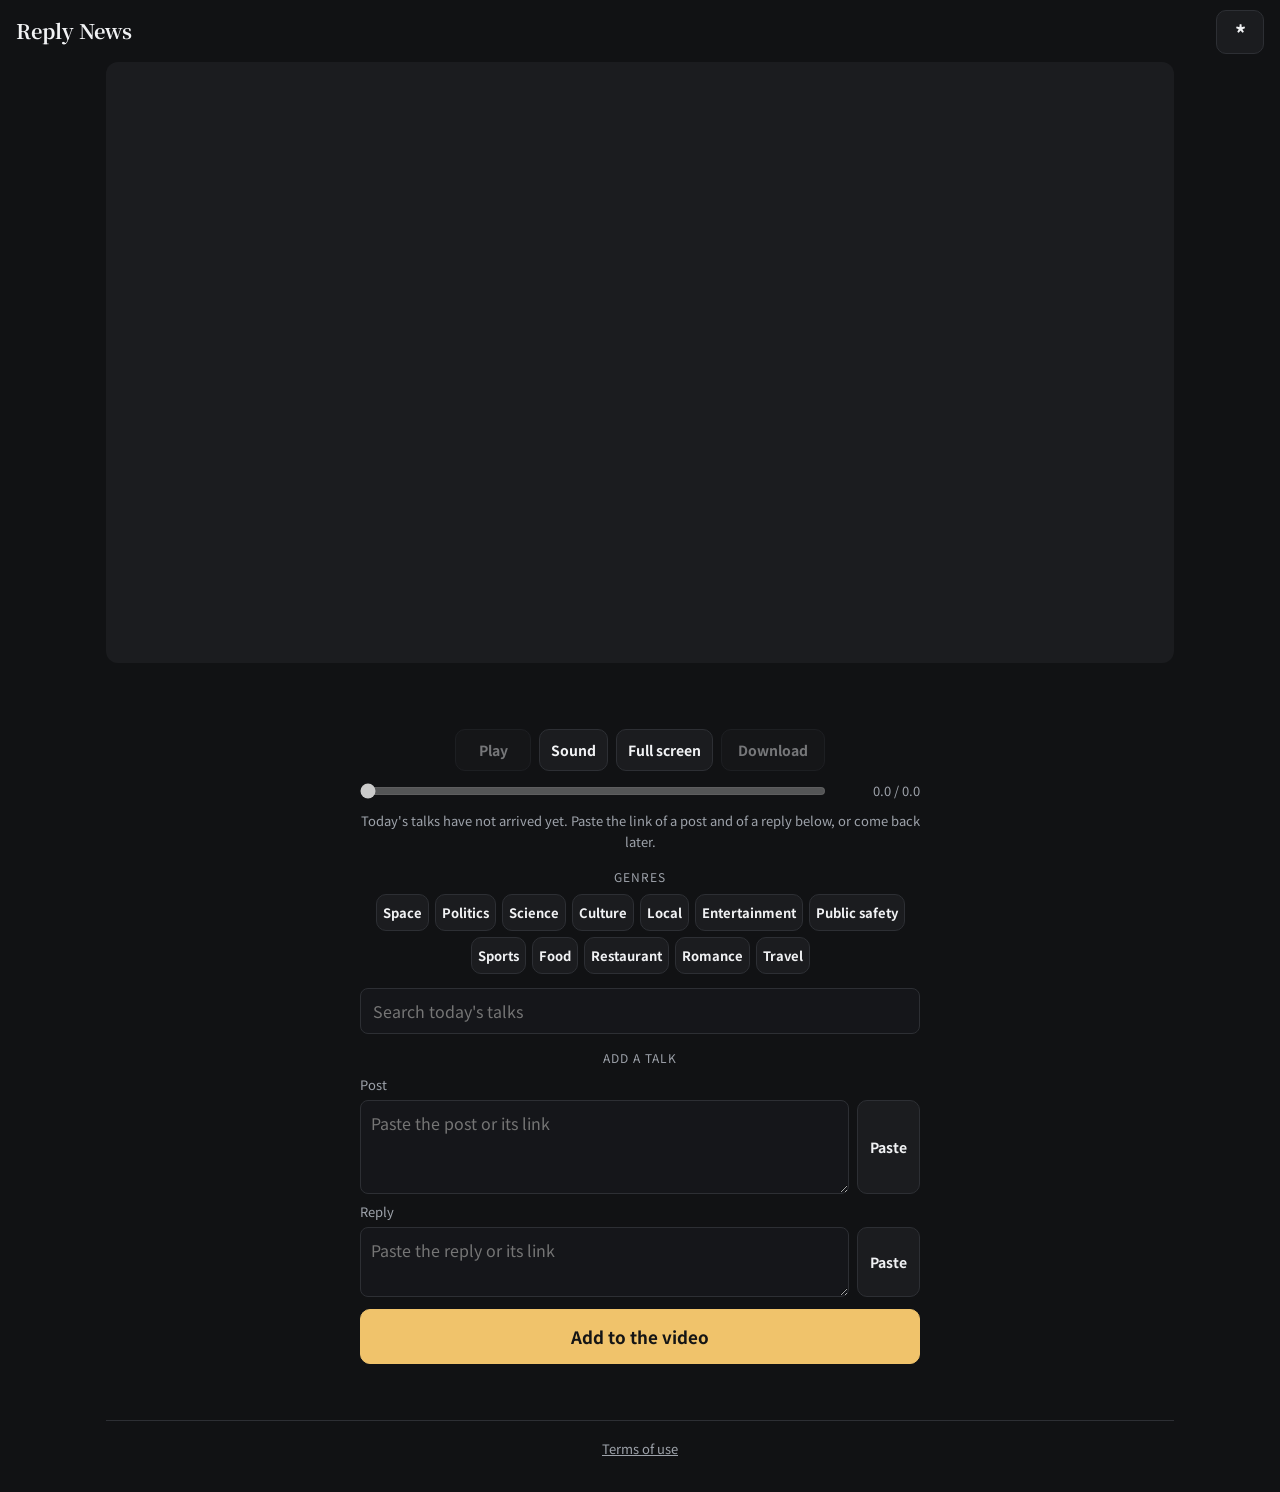
==== index.html @ 94b58c51 "Matching: two posts about love, one from each side, that go together The reaction lines read as a th" ====
<!DOCTYPE html>
<html lang="ja">
<head>
<meta charset="utf-8">
<meta name="viewport" content="width=device-width,initial-scale=1,viewport-fit=cover">
<meta name="theme-color" content="#111214">
<script>/* The chosen color, before the page draws, so it does not flash another color. */
document.documentElement.dataset.theme = 'dark';
try { document.documentElement.dataset.theme = localStorage.getItem('replyNews.theme') || 'dark'; } catch (e) {}</script>
<title>Reply News</title>
<link rel="icon" type="image/png" sizes="192x192" href="icon-192.png?v=2">
<link rel="apple-touch-icon" sizes="180x180" href="apple-touch-icon.png?v=2">
<link id="gf" href="assets/fonts/fonts.css" rel="stylesheet">
<style>
/* White: the page is white and the buttons, links and lit buttons are gray. */
:root { --bg:#ffffff; --card:#f1f2f4; --line:#d9dbe0; --ink:#16181c; --mute:#62666d; --acc:#6b7078; --field:#ffffff; --on:#ffffff; --frame:#f2f3f5; }
/* Colors, chosen in Settings. Dark is the default (set on the page before it draws). */
:root[data-theme="beige"] { --bg:#f7f1e6; --card:#fffaf2; --line:#e4d8c4; --ink:#1c140c; --mute:#6d6458; --acc:#9a5b12; --field:#ffffff; --on:#fffaf2; --frame:#f4efe4; }
:root[data-theme="pink"] { --bg:#fff6f9; --card:#ffffff; --line:#f2d4df; --ink:#2b1620; --mute:#7c5e6a; --acc:#d6457a; --field:#ffffff; --on:#ffffff; --frame:#fdeef3; }
:root[data-theme="sky"] { --bg:#f3f8fd; --card:#ffffff; --line:#d3e2f2; --ink:#10202f; --mute:#58697a; --acc:#2a7bc8; --field:#ffffff; --on:#ffffff; --frame:#eaf2fa; }
:root[data-theme="mint"] { --bg:#f2fbf7; --card:#ffffff; --line:#cfe9dd; --ink:#11231b; --mute:#56706a; --acc:#1f9a6a; --field:#ffffff; --on:#ffffff; --frame:#e6f5ee; }
:root[data-theme="dark"] { --bg:#111214; --card:#1b1c1f; --line:#2d2f34; --ink:#f1f2f4; --mute:#9ea3ab; --acc:#f0c36b; --field:#15161a; --on:#151515; --frame:#1b1c1f; }
* { box-sizing: border-box; }
html, body { margin: 0; background: var(--bg); color: var(--ink); font: 15px/1.6 "Noto Sans JP","Hiragino Sans",system-ui,sans-serif; overscroll-behavior-y: none; }
header { display: flex; align-items: center; justify-content: space-between; gap: 12px; padding: calc(10px + env(safe-area-inset-top)) 16px 8px; position: sticky; top: 0; z-index: 40; background: var(--bg); touch-action: none; }
button.title { background: none; border: 0; padding: 0; color: var(--ink); font: 700 20px/1.2 "Noto Serif JP",serif; cursor: pointer; }
header .pull { display: block; color: var(--mute); font-size: 12px; letter-spacing: .04em; }
a.jump { color: var(--acc); font: 700 14px/1 "Noto Sans JP",sans-serif; text-decoration: none; }
.hright { display: flex; align-items: center; gap: 12px; }
#gear { width: 48px; height: 44px; padding: 0; font-size: 22px; line-height: 1; touch-action: manipulation; }
#gear.on { background: var(--acc); border-color: var(--acc); color: var(--on); }
main { padding: 0 16px calc(24px + env(safe-area-inset-bottom)); max-width: 1100px; margin: 0 auto; }
/* The portrait video is as tall as the screen allows, leaving room for the title and the buttons. */
.frame { width: min(100%, max(280px, calc((100vh - 150px) * 9 / 16))); width: min(100%, max(280px, calc((100dvh - 150px) * 9 / 16))); }
.ctl, .seekrow, .caption, .music, .music-label, .ask { max-width: 560px; margin-left: auto; margin-right: auto; }
/* The box under the genres: what is typed is searched in the day's talks. */
.ask { display: flex; gap: 8px; align-items: center; margin-top: 14px; }
.ask input[type=text] { flex: 1 1 auto; width: auto; min-width: 0; font-size: 16px; padding: 10px 12px; }
.ask button { flex: none; padding: 10px 12px; font-size: 14px; white-space: nowrap; }
.ask #askGo { background: var(--acc); border-color: var(--acc); color: var(--on); }
/* Genres on the main screen: a press chooses the genre (lit); the words typed in the box follow as a lit button. */
#genreChips { justify-content: center; margin-top: 8px; }
/* The post and the reply are pasted here; the talks in the video follow as buttons (a press removes one). */
.compose, #talkList { max-width: 560px; margin-left: auto; margin-right: auto; }
.paste-row { display: flex; gap: 8px; align-items: stretch; }
.paste-row textarea { flex: 1 1 auto; min-width: 0; min-height: 0; font: 16px/1.5 "Noto Sans JP",sans-serif; resize: vertical; }
.paste-row button { flex: none; padding: 10px 12px; font-size: 14px; white-space: nowrap; }
#addTalk { margin-top: 12px; }
#sendApi { width: 100%; margin-top: 8px; }
#talkList { justify-content: center; }
#genreChips button.mine { max-width: 100%; overflow: hidden; text-overflow: ellipsis; }
#talkList button { flex: 0 1 auto; max-width: 100%; overflow: hidden; text-overflow: ellipsis; white-space: nowrap; }
/* Settings: the rows of buttons that were under the video. */
.studio .music { margin-top: 2px; }
.terms-foot { text-align: center; font-size: 13px; margin: 56px 0 0; padding: 18px 0 8px; border-top: 1px solid var(--line); }
.terms-foot a, a.terms { color: var(--mute); }
.frame { position: relative; max-width: 100%; margin: 0 auto; transition: transform .18s ease; }
.frame.pulling { transition: none; }
/* PC layout: landscape, as wide as the page and the screen height allow. */
.land .frame { width: min(100%, max(320px, calc((100vh - 150px) * 16 / 9))); width: min(100%, max(320px, calc((100dvh - 150px) * 16 / 9))); }
.land canvas#cv { aspect-ratio: 16 / 9; }
canvas#cv { position: relative; z-index: 1; display: block; width: 100%; aspect-ratio: 9 / 16; height: auto; background: var(--frame); border-radius: 12px; }
/* iPhone: a copy of the picture as a video, behind the canvas, for the system full-screen player. */
/* A tap or click on the picture pauses and plays. */
canvas#cv { cursor: pointer; touch-action: manipulation; -webkit-tap-highlight-color: transparent; }
video#fsv { position: absolute; inset: 0; z-index: 0; width: 100%; height: 100%; object-fit: contain; pointer-events: none; border-radius: 12px; background: var(--frame); }
/* Full screen: the class is set for the browser's full screen and for the page's own full screen. */
.watch.is-full { background: var(--bg); width: 100%; height: 100%; display: flex; flex-direction: column; justify-content: center; padding: 8px 12px calc(8px + env(safe-area-inset-bottom)); box-sizing: border-box; }
.watch.is-full .frame { flex: 1 1 auto; display: flex; align-items: center; justify-content: center; min-height: 0; width: 100%; }
.watch.is-full canvas#cv { width: 100%; height: 100%; object-fit: contain; aspect-ratio: auto; border-radius: 0; }
.watch.is-full .ctl { flex: none; width: 100%; max-width: 640px; }
.watch.is-full .seekrow { flex: none; width: 100%; max-width: 640px; }
.watch.is-full .linkbox { flex: none; }
.watch.is-full .source-url { flex: none; }
.watch.pseudo { position: fixed; top: 0; left: 0; z-index: 100; width: 100vw; height: 100vh; width: 100dvw; height: 100dvh; }
body.lock { overflow: hidden; }
/* The post's link: always shown, large and easy to tap. */
.source-url { display: block; width: fit-content; max-width: 100%; margin: 6px auto 0; padding: 8px 10px; color: var(--acc); font-size: 26px; line-height: 1.3; text-align: center; word-break: break-all; text-decoration: underline; text-underline-offset: 4px; border-radius: 8px; touch-action: manipulation; }
.source-url:active { background: var(--card); }
.ctl { display: flex; flex-wrap: wrap; align-items: center; justify-content: center; gap: 8px; margin-top: 10px; }
.ctl button { white-space: nowrap; padding: 10px 11px; font-size: 14px; }
/* Sound: lit while the music plays, outlined while the video plays without it. */
button#sound.ask { border-color: var(--acc); color: var(--acc); }
button#sound.on { background: var(--acc); border-color: var(--acc); color: var(--on); }
/* On a narrow phone the seek bar and time move to a second row instead of running off the screen. */
.ctl input[type=range] { flex: 1 1 200px; min-width: 0; accent-color: var(--acc); }
/* The seek bar has its own row, so buttons whose words change (Play / Pause) never move it. */
.seekrow { display: flex; align-items: center; gap: 10px; margin-top: 10px; }
.seekrow input[type=range] { flex: 1 1 auto; min-width: 0; margin: 0; accent-color: var(--acc); }
.seekrow span { flex: none; color: var(--mute); font-variant-numeric: tabular-nums; min-width: 84px; text-align: right; font-size: 13px; }
/* Play/Pause and Update/Creating keep one width, so the buttons stay on one row and in place. */
#play, #update { min-width: 5.4em; }
#dl { width: 7.4em; overflow: hidden; text-overflow: ellipsis; }
@media (max-width: 480px) { .ctl { gap: 6px; } .ctl button { padding: 9px 8px; font-size: 13px; } }
/* The link keeps the same height for every story, so nothing below it moves. */
.linkbox { height: calc(2 * 1.3 * 26px + 22px); display: flex; align-items: center; justify-content: center; overflow: hidden; }
.linkbox .source-url { margin: 0 auto; display: -webkit-box; -webkit-box-orient: vertical; -webkit-line-clamp: 2; overflow: hidden; }
@media (min-width: 820px) { .linkbox { height: calc(1.3 * 26px + 22px); } .linkbox .source-url { -webkit-line-clamp: 1; } }
/* Matching News: two links, one for each person, one line each. */
.linkbox.two { flex-direction: column; height: calc(2 * 1.3 * 26px + 22px); }
.linkbox.two .source-url { -webkit-line-clamp: 1; padding: 4px 10px; flex: none; }
.match-note { text-align: center; margin: 0 0 10px; }
/* Matching News: the match on screen, sent to its two people by the viewer. */
.sendrow { margin-top: 8px; text-align: center; }
.sendrow button { min-width: 60%; }
.sendrow button[data-ready] { background: var(--acc); color: var(--bg); border-color: var(--acc); }
.sendrow .note { text-align: center; margin: 4px 0 0; }
.mode { justify-content: center; margin-bottom: 4px; }
button, .btn { appearance: none; border: 1px solid var(--line); background: var(--card); color: var(--ink); font: 700 15px "Noto Sans JP",sans-serif; padding: 11px 14px; border-radius: 10px; cursor: pointer; text-decoration: none; display: inline-block; text-align: center; }
button:disabled { opacity: .45; cursor: default; }
.music button.on, .row button.on { background: var(--acc); border-color: var(--acc); color: var(--on); }
.caption { text-align: center; color: var(--mute); font-size: 13px; margin-top: 10px; margin-bottom: 0; }
.caption.err { color: #9a3b28; }
#sprog i { display: block; height: 100%; width: 0; background: var(--acc); }
.music-label { text-align: center; color: var(--mute); font-size: 12px; letter-spacing: .08em; text-transform: uppercase; margin-top: 14px; margin-bottom: 4px; }
.music { display: flex; flex-wrap: wrap; gap: 6px; }
.music button { flex: 1 1 28%; padding: 8px 6px; font-size: 13px; }
/* Settings: the same panel as the News page. */
.studio { display: grid; gap: 12px; margin-top: 16px; }
.studio:not([hidden]) { position: fixed; z-index: 35; left: 0; right: 0; bottom: 0; top: var(--header-h, 64px); margin: 0; padding: 8px 16px calc(92px + env(safe-area-inset-bottom)); overflow: auto; background: var(--bg); }
.studio > * { width: 100%; max-width: 640px; margin-left: auto; margin-right: auto; }
.studio-bar { position: sticky; top: -8px; z-index: 2; padding: 12px 0 8px; margin-top: -8px; background: var(--bg); }
#backVideo { width: 100%; }
.back-dock { position: fixed; z-index: 60; left: 12px; right: 12px; bottom: calc(10px + env(safe-area-inset-bottom)); width: auto; background: var(--acc); color: var(--on); border-color: var(--acc); font-size: 17px; padding: 14px; }
.card { background: var(--card); border: 1px solid var(--line); border-radius: 12px; padding: 12px; }
#status { min-height: 1.6em; color: var(--ink); font-size: 14px; margin-top: 10px; white-space: pre-wrap; }
#status.err { color: #9a3b28; }
#sprog { height: 4px; background: var(--line); border-radius: 2px; margin-top: 8px; overflow: hidden; }
details { background: var(--card); border: 1px solid var(--line); border-radius: 12px; padding: 0 12px; }
details[open] { padding-bottom: 12px; }
summary { cursor: pointer; padding: 12px 0; font-weight: 700; }
label { display: block; color: var(--mute); font-size: 13px; margin: 8px 0 4px; }
input[type=text], input[type=date], select, textarea { width: 100%; background: var(--field); color: var(--ink); border: 1px solid var(--line); border-radius: 8px; padding: 10px; font: 15px "Noto Sans JP",sans-serif; }
textarea { min-height: 260px; font: 12px/1.5 ui-monospace,Menlo,monospace; }
.check { display: flex; align-items: center; gap: 8px; color: var(--ink); font-size: 14px; margin-top: 10px; }
.check input { width: 18px; height: 18px; accent-color: var(--acc); }
.filter-row:has(input:checked), .check:has(input:checked) { color: var(--acc); }
.note { color: var(--mute); font-size: 12px; margin: 6px 0 0; }
.filters { display: grid; gap: 6px; margin: 4px 0 8px; }
.source-group { color: var(--mute); font-size: 12px; margin: 14px 0 0; }
.x-add { display: flex; gap: 8px; align-items: center; }
.x-add input { flex: 1 1 auto; width: auto; }
.x-add button { flex: 0 0 auto; }
#genreChips button { flex: 0 1 auto; }
.filter-row { display: flex; align-items: center; gap: 8px; }
.filter-row .check { margin: 0; flex: 1; }
.filter-row select { width: 7.2em; }
button.primary { background: var(--acc); color: var(--on); border-color: var(--acc); width: 100%; font-size: 17px; padding: 14px; }
.row { display: flex; gap: 8px; flex-wrap: wrap; }
.row > * { flex: 1 1 auto; }
.hides { margin-top: 12px; }
.hides button { flex: 1 1 40%; }
pre#sources { white-space: pre-wrap; font: 12px/1.5 ui-monospace,Menlo,monospace; color: var(--ink); margin: 0 0 8px; }
#out { display: none; gap: 8px; margin-top: 10px; flex-wrap: wrap; }
#out.show { display: flex; }
#out .btn { flex: 1 1 30%; font-size: 14px; }
.set-title { margin: 0; font: 700 18px "Noto Serif JP",serif; color: var(--ink); }
.site-link a { color: var(--acc); word-break: break-all; }
[hidden] { display: none !important; }
</style>
</head>
<body>
<header><div><button type="button" id="home" class="title">Reply News</button></div><div class="hright"><button type="button" id="gear" aria-label="Settings" aria-expanded="false">*</button></div></header>
<button type="button" id="backDock" class="back-dock" hidden>Back to video</button>
<main>
  <div id="watch" class="watch">
    <div class="frame">
      <canvas id="cv" width="1080" height="1920"></canvas>
    </div>
    <div class="linkbox"><a id="storyLink" class="source-url" href="" target="_blank" rel="noopener" hidden></a><a id="storyLink2" class="source-url" href="" target="_blank" rel="noopener" hidden></a></div>
    <div class="ctl">
      <button id="play" disabled>Play</button>
      <button id="sound" type="button" aria-pressed="false">Sound</button>
      <button id="full" type="button">Full screen</button>
      <button id="update" type="button" hidden>Update</button>
      <button id="dl" type="button" disabled>Download</button>
    </div>
    <div id="sendRow" class="sendrow" hidden>
      <button id="send" type="button" disabled>Send to the two</button>
      <p class="note">Nothing is sent by itself. You check the post and send it.</p>
    </div>
    <div class="seekrow">
      <input type="range" id="seek" min="0" max="1000" value="0" disabled>
      <span id="time">0.0 / 0.0</span>
    </div>
  </div>
  <p id="caption" class="caption">Opening Reply News…</p>
  <div id="modeChips" class="music mode"><button type="button" data-mode="match">Matching</button><button type="button" data-mode="reply">Replies</button></div>
  <p id="matchNote" class="note match-note" hidden>A post that wishes for a boyfriend and a post that wishes for a girlfriend are put together by this page. The two did not write to each other.</p>
  <p class="music-label" id="genreLabel">Genres</p>
  <div id="genreChips" class="music"></div>
  <form id="ask" class="ask" autocomplete="off">
    <input type="text" id="askText" enterkeyhint="search" placeholder="Search today's talks">
  </form>
  <p class="music-label">Add a talk</p>
  <div class="compose">
    <label for="postIn">Post</label>
    <div class="paste-row">
      <textarea id="postIn" rows="3" spellcheck="false" placeholder="Paste the post or its link"></textarea>
      <button type="button" id="pastePost">Paste</button>
    </div>
    <label for="replyIn">Reply</label>
    <div class="paste-row">
      <textarea id="replyIn" rows="2" spellcheck="false" placeholder="Paste the reply or its link"></textarea>
      <button type="button" id="pasteReply">Paste</button>
    </div>
    <button type="button" id="addTalk" class="primary">Add to the video</button>
    <button type="button" id="sendApi" hidden>Send to xapi</button>
  </div>
  <p class="music-label" id="talkLabel" hidden>In the video</p>
  <div id="talkList" class="music"></div>
  <p class="terms-foot"><a class="terms" href="terms.html" target="_blank" rel="noopener">Terms of use</a></p>

  <div id="studio" class="studio" hidden>
    <div class="studio-bar"><button type="button" id="backVideo">Back to video</button></div>
    <section class="card" id="setBox">
      <p class="set-title">Reply News settings</p>
      <label for="layout">Layout</label>
      <select id="layout">
        <option value="auto">Auto</option>
        <option value="phone">Phone</option>
        <option value="x">X</option>
        <option value="youtube">YouTube</option>
        <option value="pc">PC</option>
      </select>
      <label for="theme">Color</label>
      <select id="theme">
        <option value="dark">Dark</option>
        <option value="white">White</option>
        <option value="beige">Beige</option>
        <option value="pink">Pink</option>
        <option value="sky">Sky blue</option>
        <option value="mint">Mint</option>
      </select>
      <div id="countRow" hidden>
      <label>Sets</label>
      <div class="music" id="counts"></div>
      </div>
      <label>Story length</label>
      <div class="music" id="paces"></div>
      <label>Wallpaper</label>
      <div class="music" id="walls"></div>
      <label>Music</label>
      <div class="music" id="music"></div>
      <label for="lang">Language</label>
      <select id="lang"></select>
      <div id="status">Opening Reply News…</div>
      <div id="sprog"><i></i></div>
      <div id="out" class="row"></div>
      <p class="note site-link">Public page: <a href="https://githitosh.github.io/reply-news/" target="_blank" rel="noopener">https://githitosh.github.io/reply-news/</a></p>
    </section>
  </div>
</main>
<script>/* mp4-muxer 5.2.2 (MIT License, Copyright (c) 2023 Vanilagy) — lib/mp4-muxer.LICENSE */
"use strict";
var Mp4Muxer = (() => {
  var __defProp = Object.defineProperty;
  var __getOwnPropDesc = Object.getOwnPropertyDescriptor;
  var __getOwnPropNames = Object.getOwnPropertyNames;
  var __hasOwnProp = Object.prototype.hasOwnProperty;
  var __export = (target, all) => {
    for (var name in all)
      __defProp(target, name, { get: all[name], enumerable: true });
  };
  var __copyProps = (to, from, except, desc) => {
    if (from && typeof from === "object" || typeof from === "function") {
      for (let key of __getOwnPropNames(from))
        if (!__hasOwnProp.call(to, key) && key !== except)
          __defProp(to, key, { get: () => from[key], enumerable: !(desc = __getOwnPropDesc(from, key)) || desc.enumerable });
    }
    return to;
  };
  var __toCommonJS = (mod) => __copyProps(__defProp({}, "__esModule", { value: true }), mod);
  var __accessCheck = (obj, member, msg) => {
    if (!member.has(obj))
      throw TypeError("Cannot " + msg);
  };
  var __privateGet = (obj, member, getter) => {
    __accessCheck(obj, member, "read from private field");
    return getter ? getter.call(obj) : member.get(obj);
  };
  var __privateAdd = (obj, member, value) => {
    if (member.has(obj))
      throw TypeError("Cannot add the same private member more than once");
    member instanceof WeakSet ? member.add(obj) : member.set(obj, value);
  };
  var __privateSet = (obj, member, value, setter) => {
    __accessCheck(obj, member, "write to private field");
    setter ? setter.call(obj, value) : member.set(obj, value);
    return value;
  };
  var __privateWrapper = (obj, member, setter, getter) => ({
    set _(value) {
      __privateSet(obj, member, value, setter);
    },
    get _() {
      return __privateGet(obj, member, getter);
    }
  });
  var __privateMethod = (obj, member, method) => {
    __accessCheck(obj, member, "access private method");
    return method;
  };

  // src/index.ts
  var src_exports = {};
  __export(src_exports, {
    ArrayBufferTarget: () => ArrayBufferTarget,
    FileSystemWritableFileStreamTarget: () => FileSystemWritableFileStreamTarget,
    Muxer: () => Muxer,
    StreamTarget: () => StreamTarget
  });

  // src/misc.ts
  var bytes = new Uint8Array(8);
  var view = new DataView(bytes.buffer);
  var u8 = (value) => {
    return [(value % 256 + 256) % 256];
  };
  var u16 = (value) => {
    view.setUint16(0, value, false);
    return [bytes[0], bytes[1]];
  };
  var i16 = (value) => {
    view.setInt16(0, value, false);
    return [bytes[0], bytes[1]];
  };
  var u24 = (value) => {
    view.setUint32(0, value, false);
    return [bytes[1], bytes[2], bytes[3]];
  };
  var u32 = (value) => {
    view.setUint32(0, value, false);
    return [bytes[0], bytes[1], bytes[2], bytes[3]];
  };
  var i32 = (value) => {
    view.setInt32(0, value, false);
    return [bytes[0], bytes[1], bytes[2], bytes[3]];
  };
  var u64 = (value) => {
    view.setUint32(0, Math.floor(value / 2 ** 32), false);
    view.setUint32(4, value, false);
    return [bytes[0], bytes[1], bytes[2], bytes[3], bytes[4], bytes[5], bytes[6], bytes[7]];
  };
  var fixed_8_8 = (value) => {
    view.setInt16(0, 2 ** 8 * value, false);
    return [bytes[0], bytes[1]];
  };
  var fixed_16_16 = (value) => {
    view.setInt32(0, 2 ** 16 * value, false);
    return [bytes[0], bytes[1], bytes[2], bytes[3]];
  };
  var fixed_2_30 = (value) => {
    view.setInt32(0, 2 ** 30 * value, false);
    return [bytes[0], bytes[1], bytes[2], bytes[3]];
  };
  var ascii = (text, nullTerminated = false) => {
    let bytes2 = Array(text.length).fill(null).map((_, i) => text.charCodeAt(i));
    if (nullTerminated)
      bytes2.push(0);
    return bytes2;
  };
  var last = (arr) => {
    return arr && arr[arr.length - 1];
  };
  var lastPresentedSample = (samples) => {
    let result = void 0;
    for (let sample of samples) {
      if (!result || sample.presentationTimestamp > result.presentationTimestamp) {
        result = sample;
      }
    }
    return result;
  };
  var intoTimescale = (timeInSeconds, timescale, round = true) => {
    let value = timeInSeconds * timescale;
    return round ? Math.round(value) : value;
  };
  var rotationMatrix = (rotationInDegrees) => {
    let theta = rotationInDegrees * (Math.PI / 180);
    let cosTheta = Math.cos(theta);
    let sinTheta = Math.sin(theta);
    return [
      cosTheta,
      sinTheta,
      0,
      -sinTheta,
      cosTheta,
      0,
      0,
      0,
      1
    ];
  };
  var IDENTITY_MATRIX = rotationMatrix(0);
  var matrixToBytes = (matrix) => {
    return [
      fixed_16_16(matrix[0]),
      fixed_16_16(matrix[1]),
      fixed_2_30(matrix[2]),
      fixed_16_16(matrix[3]),
      fixed_16_16(matrix[4]),
      fixed_2_30(matrix[5]),
      fixed_16_16(matrix[6]),
      fixed_16_16(matrix[7]),
      fixed_2_30(matrix[8])
    ];
  };
  var deepClone = (x) => {
    if (!x)
      return x;
    if (typeof x !== "object")
      return x;
    if (Array.isArray(x))
      return x.map(deepClone);
    return Object.fromEntries(Object.entries(x).map(([key, value]) => [key, deepClone(value)]));
  };
  var isU32 = (value) => {
    return value >= 0 && value < 2 ** 32;
  };

  // src/box.ts
  var box = (type, contents, children) => ({
    type,
    contents: contents && new Uint8Array(contents.flat(10)),
    children
  });
  var fullBox = (type, version, flags, contents, children) => box(
    type,
    [u8(version), u24(flags), contents ?? []],
    children
  );
  var ftyp = (details) => {
    let minorVersion = 512;
    if (details.fragmented)
      return box("ftyp", [
        ascii("iso5"),
        // Major brand
        u32(minorVersion),
        // Minor version
        // Compatible brands
        ascii("iso5"),
        ascii("iso6"),
        ascii("mp41")
      ]);
    return box("ftyp", [
      ascii("isom"),
      // Major brand
      u32(minorVersion),
      // Minor version
      // Compatible brands
      ascii("isom"),
      details.holdsAvc ? ascii("avc1") : [],
      ascii("mp41")
    ]);
  };
  var mdat = (reserveLargeSize) => ({ type: "mdat", largeSize: reserveLargeSize });
  var free = (size) => ({ type: "free", size });
  var moov = (tracks, creationTime, fragmented = false) => box("moov", null, [
    mvhd(creationTime, tracks),
    ...tracks.map((x) => trak(x, creationTime)),
    fragmented ? mvex(tracks) : null
  ]);
  var mvhd = (creationTime, tracks) => {
    let duration = intoTimescale(Math.max(
      0,
      ...tracks.filter((x) => x.samples.length > 0).map((x) => {
        const lastSample = lastPresentedSample(x.samples);
        return lastSample.presentationTimestamp + lastSample.duration;
      })
    ), GLOBAL_TIMESCALE);
    let nextTrackId = Math.max(...tracks.map((x) => x.id)) + 1;
    let needsU64 = !isU32(creationTime) || !isU32(duration);
    let u32OrU64 = needsU64 ? u64 : u32;
    return fullBox("mvhd", +needsU64, 0, [
      u32OrU64(creationTime),
      // Creation time
      u32OrU64(creationTime),
      // Modification time
      u32(GLOBAL_TIMESCALE),
      // Timescale
      u32OrU64(duration),
      // Duration
      fixed_16_16(1),
      // Preferred rate
      fixed_8_8(1),
      // Preferred volume
      Array(10).fill(0),
      // Reserved
      matrixToBytes(IDENTITY_MATRIX),
      // Matrix
      Array(24).fill(0),
      // Pre-defined
      u32(nextTrackId)
      // Next track ID
    ]);
  };
  var trak = (track, creationTime) => box("trak", null, [
    tkhd(track, creationTime),
    mdia(track, creationTime)
  ]);
  var tkhd = (track, creationTime) => {
    let lastSample = lastPresentedSample(track.samples);
    let durationInGlobalTimescale = intoTimescale(
      lastSample ? lastSample.presentationTimestamp + lastSample.duration : 0,
      GLOBAL_TIMESCALE
    );
    let needsU64 = !isU32(creationTime) || !isU32(durationInGlobalTimescale);
    let u32OrU64 = needsU64 ? u64 : u32;
    let matrix;
    if (track.info.type === "video") {
      matrix = typeof track.info.rotation === "number" ? rotationMatrix(track.info.rotation) : track.info.rotation;
    } else {
      matrix = IDENTITY_MATRIX;
    }
    return fullBox("tkhd", +needsU64, 3, [
      u32OrU64(creationTime),
      // Creation time
      u32OrU64(creationTime),
      // Modification time
      u32(track.id),
      // Track ID
      u32(0),
      // Reserved
      u32OrU64(durationInGlobalTimescale),
      // Duration
      Array(8).fill(0),
      // Reserved
      u16(0),
      // Layer
      u16(0),
      // Alternate group
      fixed_8_8(track.info.type === "audio" ? 1 : 0),
      // Volume
      u16(0),
      // Reserved
      matrixToBytes(matrix),
      // Matrix
      fixed_16_16(track.info.type === "video" ? track.info.width : 0),
      // Track width
      fixed_16_16(track.info.type === "video" ? track.info.height : 0)
      // Track height
    ]);
  };
  var mdia = (track, creationTime) => box("mdia", null, [
    mdhd(track, creationTime),
    hdlr(track.info.type === "video" ? "vide" : "soun"),
    minf(track)
  ]);
  var mdhd = (track, creationTime) => {
    let lastSample = lastPresentedSample(track.samples);
    let localDuration = intoTimescale(
      lastSample ? lastSample.presentationTimestamp + lastSample.duration : 0,
      track.timescale
    );
    let needsU64 = !isU32(creationTime) || !isU32(localDuration);
    let u32OrU64 = needsU64 ? u64 : u32;
    return fullBox("mdhd", +needsU64, 0, [
      u32OrU64(creationTime),
      // Creation time
      u32OrU64(creationTime),
      // Modification time
      u32(track.timescale),
      // Timescale
      u32OrU64(localDuration),
      // Duration
      u16(21956),
      // Language ("und", undetermined)
      u16(0)
      // Quality
    ]);
  };
  var hdlr = (componentSubtype) => fullBox("hdlr", 0, 0, [
    ascii("mhlr"),
    // Component type
    ascii(componentSubtype),
    // Component subtype
    u32(0),
    // Component manufacturer
    u32(0),
    // Component flags
    u32(0),
    // Component flags mask
    ascii("mp4-muxer-hdlr", true)
    // Component name
  ]);
  var minf = (track) => box("minf", null, [
    track.info.type === "video" ? vmhd() : smhd(),
    dinf(),
    stbl(track)
  ]);
  var vmhd = () => fullBox("vmhd", 0, 1, [
    u16(0),
    // Graphics mode
    u16(0),
    // Opcolor R
    u16(0),
    // Opcolor G
    u16(0)
    // Opcolor B
  ]);
  var smhd = () => fullBox("smhd", 0, 0, [
    u16(0),
    // Balance
    u16(0)
    // Reserved
  ]);
  var dinf = () => box("dinf", null, [
    dref()
  ]);
  var dref = () => fullBox("dref", 0, 0, [
    u32(1)
    // Entry count
  ], [
    url()
  ]);
  var url = () => fullBox("url ", 0, 1);
  var stbl = (track) => {
    const needsCtts = track.compositionTimeOffsetTable.length > 1 || track.compositionTimeOffsetTable.some((x) => x.sampleCompositionTimeOffset !== 0);
    return box("stbl", null, [
      stsd(track),
      stts(track),
      stss(track),
      stsc(track),
      stsz(track),
      stco(track),
      needsCtts ? ctts(track) : null
    ]);
  };
  var stsd = (track) => fullBox("stsd", 0, 0, [
    u32(1)
    // Entry count
  ], [
    track.info.type === "video" ? videoSampleDescription(
      VIDEO_CODEC_TO_BOX_NAME[track.info.codec],
      track
    ) : soundSampleDescription(
      AUDIO_CODEC_TO_BOX_NAME[track.info.codec],
      track
    )
  ]);
  var videoSampleDescription = (compressionType, track) => box(compressionType, [
    Array(6).fill(0),
    // Reserved
    u16(1),
    // Data reference index
    u16(0),
    // Pre-defined
    u16(0),
    // Reserved
    Array(12).fill(0),
    // Pre-defined
    u16(track.info.width),
    // Width
    u16(track.info.height),
    // Height
    u32(4718592),
    // Horizontal resolution
    u32(4718592),
    // Vertical resolution
    u32(0),
    // Reserved
    u16(1),
    // Frame count
    Array(32).fill(0),
    // Compressor name
    u16(24),
    // Depth
    i16(65535)
    // Pre-defined
  ], [
    VIDEO_CODEC_TO_CONFIGURATION_BOX[track.info.codec](track),
    track.info.decoderConfig.colorSpace ? colr(track) : null
  ]);
  var COLOR_PRIMARIES_MAP = {
    "bt709": 1,
    // ITU-R BT.709
    "bt470bg": 5,
    // ITU-R BT.470BG
    "smpte170m": 6
    // ITU-R BT.601 525 - SMPTE 170M
  };
  var TRANSFER_CHARACTERISTICS_MAP = {
    "bt709": 1,
    // ITU-R BT.709
    "smpte170m": 6,
    // SMPTE 170M
    "iec61966-2-1": 13
    // IEC 61966-2-1
  };
  var MATRIX_COEFFICIENTS_MAP = {
    "rgb": 0,
    // Identity
    "bt709": 1,
    // ITU-R BT.709
    "bt470bg": 5,
    // ITU-R BT.470BG
    "smpte170m": 6
    // SMPTE 170M
  };
  var colr = (track) => box("colr", [
    ascii("nclx"),
    // Colour type
    u16(COLOR_PRIMARIES_MAP[track.info.decoderConfig.colorSpace.primaries]),
    // Colour primaries
    u16(TRANSFER_CHARACTERISTICS_MAP[track.info.decoderConfig.colorSpace.transfer]),
    // Transfer characteristics
    u16(MATRIX_COEFFICIENTS_MAP[track.info.decoderConfig.colorSpace.matrix]),
    // Matrix coefficients
    u8((track.info.decoderConfig.colorSpace.fullRange ? 1 : 0) << 7)
    // Full range flag
  ]);
  var avcC = (track) => track.info.decoderConfig && box("avcC", [
    // For AVC, description is an AVCDecoderConfigurationRecord, so nothing else to do here
    ...new Uint8Array(track.info.decoderConfig.description)
  ]);
  var hvcC = (track) => track.info.decoderConfig && box("hvcC", [
    // For HEVC, description is a HEVCDecoderConfigurationRecord, so nothing else to do here
    ...new Uint8Array(track.info.decoderConfig.description)
  ]);
  var vpcC = (track) => {
    if (!track.info.decoderConfig) {
      return null;
    }
    let decoderConfig = track.info.decoderConfig;
    if (!decoderConfig.colorSpace) {
      throw new Error(`'colorSpace' is required in the decoder config for VP9.`);
    }
    let parts = decoderConfig.codec.split(".");
    let profile = Number(parts[1]);
    let level = Number(parts[2]);
    let bitDepth = Number(parts[3]);
    let chromaSubsampling = 0;
    let thirdByte = (bitDepth << 4) + (chromaSubsampling << 1) + Number(decoderConfig.colorSpace.fullRange);
    let colourPrimaries = 2;
    let transferCharacteristics = 2;
    let matrixCoefficients = 2;
    return fullBox("vpcC", 1, 0, [
      u8(profile),
      // Profile
      u8(level),
      // Level
      u8(thirdByte),
      // Bit depth, chroma subsampling, full range
      u8(colourPrimaries),
      // Colour primaries
      u8(transferCharacteristics),
      // Transfer characteristics
      u8(matrixCoefficients),
      // Matrix coefficients
      u16(0)
      // Codec initialization data size
    ]);
  };
  var av1C = () => {
    let marker = 1;
    let version = 1;
    let firstByte = (marker << 7) + version;
    return box("av1C", [
      firstByte,
      0,
      0,
      0
    ]);
  };
  var soundSampleDescription = (compressionType, track) => box(compressionType, [
    Array(6).fill(0),
    // Reserved
    u16(1),
    // Data reference index
    u16(0),
    // Version
    u16(0),
    // Revision level
    u32(0),
    // Vendor
    u16(track.info.numberOfChannels),
    // Number of channels
    u16(16),
    // Sample size (bits)
    u16(0),
    // Compression ID
    u16(0),
    // Packet size
    fixed_16_16(track.info.sampleRate)
    // Sample rate
  ], [
    AUDIO_CODEC_TO_CONFIGURATION_BOX[track.info.codec](track)
  ]);
  var esds = (track) => {
    let description = new Uint8Array(track.info.decoderConfig.description);
    return fullBox("esds", 0, 0, [
      // https://stackoverflow.com/a/54803118
      u32(58753152),
      // TAG(3) = Object Descriptor ([2])
      u8(32 + description.byteLength),
      // length of this OD (which includes the next 2 tags)
      u16(1),
      // ES_ID = 1
      u8(0),
      // flags etc = 0
      u32(75530368),
      // TAG(4) = ES Descriptor ([2]) embedded in above OD
      u8(18 + description.byteLength),
      // length of this ESD
      u8(64),
      // MPEG-4 Audio
      u8(21),
      // stream type(6bits)=5 audio, flags(2bits)=1
      u24(0),
      // 24bit buffer size
      u32(130071),
      // max bitrate
      u32(130071),
      // avg bitrate
      u32(92307584),
      // TAG(5) = ASC ([2],[3]) embedded in above OD
      u8(description.byteLength),
      // length
      ...description,
      u32(109084800),
      // TAG(6)
      u8(1),
      // length
      u8(2)
      // data
    ]);
  };
  var dOps = (track) => {
    let preskip = 3840;
    let gain = 0;
    const description = track.info.decoderConfig?.description;
    if (description) {
      if (description.byteLength < 18) {
        throw new TypeError("Invalid decoder description provided for Opus; must be at least 18 bytes long.");
      }
      const view2 = ArrayBuffer.isView(description) ? new DataView(description.buffer, description.byteOffset, description.byteLength) : new DataView(description);
      preskip = view2.getUint16(10, true);
      gain = view2.getInt16(14, true);
    }
    return box("dOps", [
      u8(0),
      // Version
      u8(track.info.numberOfChannels),
      // OutputChannelCount
      u16(preskip),
      u32(track.info.sampleRate),
      // InputSampleRate
      fixed_8_8(gain),
      // OutputGain
      u8(0)
      // ChannelMappingFamily
    ]);
  };
  var stts = (track) => {
    return fullBox("stts", 0, 0, [
      u32(track.timeToSampleTable.length),
      // Number of entries
      track.timeToSampleTable.map((x) => [
        // Time-to-sample table
        u32(x.sampleCount),
        // Sample count
        u32(x.sampleDelta)
        // Sample duration
      ])
    ]);
  };
  var stss = (track) => {
    if (track.samples.every((x) => x.type === "key"))
      return null;
    let keySamples = [...track.samples.entries()].filter(([, sample]) => sample.type === "key");
    return fullBox("stss", 0, 0, [
      u32(keySamples.length),
      // Number of entries
      keySamples.map(([index]) => u32(index + 1))
      // Sync sample table
    ]);
  };
  var stsc = (track) => {
    return fullBox("stsc", 0, 0, [
      u32(track.compactlyCodedChunkTable.length),
      // Number of entries
      track.compactlyCodedChunkTable.map((x) => [
        // Sample-to-chunk table
        u32(x.firstChunk),
        // First chunk
        u32(x.samplesPerChunk),
        // Samples per chunk
        u32(1)
        // Sample description index
      ])
    ]);
  };
  var stsz = (track) => fullBox("stsz", 0, 0, [
    u32(0),
    // Sample size (0 means non-constant size)
    u32(track.samples.length),
    // Number of entries
    track.samples.map((x) => u32(x.size))
    // Sample size table
  ]);
  var stco = (track) => {
    if (track.finalizedChunks.length > 0 && last(track.finalizedChunks).offset >= 2 ** 32) {
      return fullBox("co64", 0, 0, [
        u32(track.finalizedChunks.length),
        // Number of entries
        track.finalizedChunks.map((x) => u64(x.offset))
        // Chunk offset table
      ]);
    }
    return fullBox("stco", 0, 0, [
      u32(track.finalizedChunks.length),
      // Number of entries
      track.finalizedChunks.map((x) => u32(x.offset))
      // Chunk offset table
    ]);
  };
  var ctts = (track) => {
    return fullBox("ctts", 0, 0, [
      u32(track.compositionTimeOffsetTable.length),
      // Number of entries
      track.compositionTimeOffsetTable.map((x) => [
        // Time-to-sample table
        u32(x.sampleCount),
        // Sample count
        u32(x.sampleCompositionTimeOffset)
        // Sample offset
      ])
    ]);
  };
  var mvex = (tracks) => {
    return box("mvex", null, tracks.map(trex));
  };
  var trex = (track) => {
    return fullBox("trex", 0, 0, [
      u32(track.id),
      // Track ID
      u32(1),
      // Default sample description index
      u32(0),
      // Default sample duration
      u32(0),
      // Default sample size
      u32(0)
      // Default sample flags
    ]);
  };
  var moof = (sequenceNumber, tracks) => {
    return box("moof", null, [
      mfhd(sequenceNumber),
      ...tracks.map(traf)
    ]);
  };
  var mfhd = (sequenceNumber) => {
    return fullBox("mfhd", 0, 0, [
      u32(sequenceNumber)
      // Sequence number
    ]);
  };
  var fragmentSampleFlags = (sample) => {
    let byte1 = 0;
    let byte2 = 0;
    let byte3 = 0;
    let byte4 = 0;
    let sampleIsDifferenceSample = sample.type === "delta";
    byte2 |= +sampleIsDifferenceSample;
    if (sampleIsDifferenceSample) {
      byte1 |= 1;
    } else {
      byte1 |= 2;
    }
    return byte1 << 24 | byte2 << 16 | byte3 << 8 | byte4;
  };
  var traf = (track) => {
    return box("traf", null, [
      tfhd(track),
      tfdt(track),
      trun(track)
    ]);
  };
  var tfhd = (track) => {
    let tfFlags = 0;
    tfFlags |= 8;
    tfFlags |= 16;
    tfFlags |= 32;
    tfFlags |= 131072;
    let referenceSample = track.currentChunk.samples[1] ?? track.currentChunk.samples[0];
    let referenceSampleInfo = {
      duration: referenceSample.timescaleUnitsToNextSample,
      size: referenceSample.size,
      flags: fragmentSampleFlags(referenceSample)
    };
    return fullBox("tfhd", 0, tfFlags, [
      u32(track.id),
      // Track ID
      u32(referenceSampleInfo.duration),
      // Default sample duration
      u32(referenceSampleInfo.size),
      // Default sample size
      u32(referenceSampleInfo.flags)
      // Default sample flags
    ]);
  };
  var tfdt = (track) => {
    return fullBox("tfdt", 1, 0, [
      u64(intoTimescale(track.currentChunk.startTimestamp, track.timescale))
      // Base Media Decode Time
    ]);
  };
  var trun = (track) => {
    let allSampleDurations = track.currentChunk.samples.map((x) => x.timescaleUnitsToNextSample);
    let allSampleSizes = track.currentChunk.samples.map((x) => x.size);
    let allSampleFlags = track.currentChunk.samples.map(fragmentSampleFlags);
    let allSampleCompositionTimeOffsets = track.currentChunk.samples.map((x) => intoTimescale(x.presentationTimestamp - x.decodeTimestamp, track.timescale));
    let uniqueSampleDurations = new Set(allSampleDurations);
    let uniqueSampleSizes = new Set(allSampleSizes);
    let uniqueSampleFlags = new Set(allSampleFlags);
    let uniqueSampleCompositionTimeOffsets = new Set(allSampleCompositionTimeOffsets);
    let firstSampleFlagsPresent = uniqueSampleFlags.size === 2 && allSampleFlags[0] !== allSampleFlags[1];
    let sampleDurationPresent = uniqueSampleDurations.size > 1;
    let sampleSizePresent = uniqueSampleSizes.size > 1;
    let sampleFlagsPresent = !firstSampleFlagsPresent && uniqueSampleFlags.size > 1;
    let sampleCompositionTimeOffsetsPresent = uniqueSampleCompositionTimeOffsets.size > 1 || [...uniqueSampleCompositionTimeOffsets].some((x) => x !== 0);
    let flags = 0;
    flags |= 1;
    flags |= 4 * +firstSampleFlagsPresent;
    flags |= 256 * +sampleDurationPresent;
    flags |= 512 * +sampleSizePresent;
    flags |= 1024 * +sampleFlagsPresent;
    flags |= 2048 * +sampleCompositionTimeOffsetsPresent;
    return fullBox("trun", 1, flags, [
      u32(track.currentChunk.samples.length),
      // Sample count
      u32(track.currentChunk.offset - track.currentChunk.moofOffset || 0),
      // Data offset
      firstSampleFlagsPresent ? u32(allSampleFlags[0]) : [],
      track.currentChunk.samples.map((_, i) => [
        sampleDurationPresent ? u32(allSampleDurations[i]) : [],
        // Sample duration
        sampleSizePresent ? u32(allSampleSizes[i]) : [],
        // Sample size
        sampleFlagsPresent ? u32(allSampleFlags[i]) : [],
        // Sample flags
        // Sample composition time offsets
        sampleCompositionTimeOffsetsPresent ? i32(allSampleCompositionTimeOffsets[i]) : []
      ])
    ]);
  };
  var mfra = (tracks) => {
    return box("mfra", null, [
      ...tracks.map(tfra),
      mfro()
    ]);
  };
  var tfra = (track, trackIndex) => {
    let version = 1;
    return fullBox("tfra", version, 0, [
      u32(track.id),
      // Track ID
      u32(63),
      // This specifies that traf number, trun number and sample number are 32-bit ints
      u32(track.finalizedChunks.length),
      // Number of entries
      track.finalizedChunks.map((chunk) => [
        u64(intoTimescale(chunk.startTimestamp, track.timescale)),
        // Time
        u64(chunk.moofOffset),
        // moof offset
        u32(trackIndex + 1),
        // traf number
        u32(1),
        // trun number
        u32(1)
        // Sample number
      ])
    ]);
  };
  var mfro = () => {
    return fullBox("mfro", 0, 0, [
      // This value needs to be overwritten manually from the outside, where the actual size of the enclosing mfra box
      // is known
      u32(0)
      // Size
    ]);
  };
  var VIDEO_CODEC_TO_BOX_NAME = {
    "avc": "avc1",
    "hevc": "hvc1",
    "vp9": "vp09",
    "av1": "av01"
  };
  var VIDEO_CODEC_TO_CONFIGURATION_BOX = {
    "avc": avcC,
    "hevc": hvcC,
    "vp9": vpcC,
    "av1": av1C
  };
  var AUDIO_CODEC_TO_BOX_NAME = {
    "aac": "mp4a",
    "opus": "Opus"
  };
  var AUDIO_CODEC_TO_CONFIGURATION_BOX = {
    "aac": esds,
    "opus": dOps
  };

  // src/target.ts
  var isTarget = Symbol("isTarget");
  var Target = class {
  };
  isTarget;
  var ArrayBufferTarget = class extends Target {
    constructor() {
      super(...arguments);
      this.buffer = null;
    }
  };
  var StreamTarget = class extends Target {
    constructor(options) {
      super();
      this.options = options;
      if (typeof options !== "object") {
        throw new TypeError("StreamTarget requires an options object to be passed to its constructor.");
      }
      if (options.onData) {
        if (typeof options.onData !== "function") {
          throw new TypeError("options.onData, when provided, must be a function.");
        }
        if (options.onData.length < 2) {
          throw new TypeError(
            "options.onData, when provided, must be a function that takes in at least two arguments (data and position). Ignoring the position argument, which specifies the byte offset at which the data is to be written, can lead to broken outputs."
          );
        }
      }
      if (options.chunked !== void 0 && typeof options.chunked !== "boolean") {
        throw new TypeError("options.chunked, when provided, must be a boolean.");
      }
      if (options.chunkSize !== void 0 && (!Number.isInteger(options.chunkSize) || options.chunkSize < 1024)) {
        throw new TypeError("options.chunkSize, when provided, must be an integer and not smaller than 1024.");
      }
    }
  };
  var FileSystemWritableFileStreamTarget = class extends Target {
    constructor(stream, options) {
      super();
      this.stream = stream;
      this.options = options;
      if (!(stream instanceof FileSystemWritableFileStream)) {
        throw new TypeError("FileSystemWritableFileStreamTarget requires a FileSystemWritableFileStream instance.");
      }
      if (options !== void 0 && typeof options !== "object") {
        throw new TypeError("FileSystemWritableFileStreamTarget's options, when provided, must be an object.");
      }
      if (options) {
        if (options.chunkSize !== void 0 && (!Number.isInteger(options.chunkSize) || options.chunkSize <= 0)) {
          throw new TypeError("options.chunkSize, when provided, must be a positive integer");
        }
      }
    }
  };

  // src/writer.ts
  var _helper, _helperView;
  var Writer = class {
    constructor() {
      this.pos = 0;
      __privateAdd(this, _helper, new Uint8Array(8));
      __privateAdd(this, _helperView, new DataView(__privateGet(this, _helper).buffer));
      /**
       * Stores the position from the start of the file to where boxes elements have been written. This is used to
       * rewrite/edit elements that were already added before, and to measure sizes of things.
       */
      this.offsets = /* @__PURE__ */ new WeakMap();
    }
    /** Sets the current position for future writes to a new one. */
    seek(newPos) {
      this.pos = newPos;
    }
    writeU32(value) {
      __privateGet(this, _helperView).setUint32(0, value, false);
      this.write(__privateGet(this, _helper).subarray(0, 4));
    }
    writeU64(value) {
      __privateGet(this, _helperView).setUint32(0, Math.floor(value / 2 ** 32), false);
      __privateGet(this, _helperView).setUint32(4, value, false);
      this.write(__privateGet(this, _helper).subarray(0, 8));
    }
    writeAscii(text) {
      for (let i = 0; i < text.length; i++) {
        __privateGet(this, _helperView).setUint8(i % 8, text.charCodeAt(i));
        if (i % 8 === 7)
          this.write(__privateGet(this, _helper));
      }
      if (text.length % 8 !== 0) {
        this.write(__privateGet(this, _helper).subarray(0, text.length % 8));
      }
    }
    writeBox(box2) {
      this.offsets.set(box2, this.pos);
      if (box2.contents && !box2.children) {
        this.writeBoxHeader(box2, box2.size ?? box2.contents.byteLength + 8);
        this.write(box2.contents);
      } else {
        let startPos = this.pos;
        this.writeBoxHeader(box2, 0);
        if (box2.contents)
          this.write(box2.contents);
        if (box2.children) {
          for (let child of box2.children)
            if (child)
              this.writeBox(child);
        }
        let endPos = this.pos;
        let size = box2.size ?? endPos - startPos;
        this.seek(startPos);
        this.writeBoxHeader(box2, size);
        this.seek(endPos);
      }
    }
    writeBoxHeader(box2, size) {
      this.writeU32(box2.largeSize ? 1 : size);
      this.writeAscii(box2.type);
      if (box2.largeSize)
        this.writeU64(size);
    }
    measureBoxHeader(box2) {
      return 8 + (box2.largeSize ? 8 : 0);
    }
    patchBox(box2) {
      let endPos = this.pos;
      this.seek(this.offsets.get(box2));
      this.writeBox(box2);
      this.seek(endPos);
    }
    measureBox(box2) {
      if (box2.contents && !box2.children) {
        let headerSize = this.measureBoxHeader(box2);
        return headerSize + box2.contents.byteLength;
      } else {
        let result = this.measureBoxHeader(box2);
        if (box2.contents)
          result += box2.contents.byteLength;
        if (box2.children) {
          for (let child of box2.children)
            if (child)
              result += this.measureBox(child);
        }
        return result;
      }
    }
  };
  _helper = new WeakMap();
  _helperView = new WeakMap();
  var _target, _buffer, _bytes, _maxPos, _ensureSize, ensureSize_fn;
  var ArrayBufferTargetWriter = class extends Writer {
    constructor(target) {
      super();
      __privateAdd(this, _ensureSize);
      __privateAdd(this, _target, void 0);
      __privateAdd(this, _buffer, new ArrayBuffer(2 ** 16));
      __privateAdd(this, _bytes, new Uint8Array(__privateGet(this, _buffer)));
      __privateAdd(this, _maxPos, 0);
      __privateSet(this, _target, target);
    }
    write(data) {
      __privateMethod(this, _ensureSize, ensureSize_fn).call(this, this.pos + data.byteLength);
      __privateGet(this, _bytes).set(data, this.pos);
      this.pos += data.byteLength;
      __privateSet(this, _maxPos, Math.max(__privateGet(this, _maxPos), this.pos));
    }
    finalize() {
      __privateMethod(this, _ensureSize, ensureSize_fn).call(this, this.pos);
      __privateGet(this, _target).buffer = __privateGet(this, _buffer).slice(0, Math.max(__privateGet(this, _maxPos), this.pos));
    }
  };
  _target = new WeakMap();
  _buffer = new WeakMap();
  _bytes = new WeakMap();
  _maxPos = new WeakMap();
  _ensureSize = new WeakSet();
  ensureSize_fn = function(size) {
    let newLength = __privateGet(this, _buffer).byteLength;
    while (newLength < size)
      newLength *= 2;
    if (newLength === __privateGet(this, _buffer).byteLength)
      return;
    let newBuffer = new ArrayBuffer(newLength);
    let newBytes = new Uint8Array(newBuffer);
    newBytes.set(__privateGet(this, _bytes), 0);
    __privateSet(this, _buffer, newBuffer);
    __privateSet(this, _bytes, newBytes);
  };
  var DEFAULT_CHUNK_SIZE = 2 ** 24;
  var MAX_CHUNKS_AT_ONCE = 2;
  var _target2, _sections, _chunked, _chunkSize, _chunks, _writeDataIntoChunks, writeDataIntoChunks_fn, _insertSectionIntoChunk, insertSectionIntoChunk_fn, _createChunk, createChunk_fn, _flushChunks, flushChunks_fn;
  var StreamTargetWriter = class extends Writer {
    constructor(target) {
      super();
      __privateAdd(this, _writeDataIntoChunks);
      __privateAdd(this, _insertSectionIntoChunk);
      __privateAdd(this, _createChunk);
      __privateAdd(this, _flushChunks);
      __privateAdd(this, _target2, void 0);
      __privateAdd(this, _sections, []);
      __privateAdd(this, _chunked, void 0);
      __privateAdd(this, _chunkSize, void 0);
      /**
       * The data is divided up into fixed-size chunks, whose contents are first filled in RAM and then flushed out.
       * A chunk is flushed if all of its contents have been written.
       */
      __privateAdd(this, _chunks, []);
      __privateSet(this, _target2, target);
      __privateSet(this, _chunked, target.options?.chunked ?? false);
      __privateSet(this, _chunkSize, target.options?.chunkSize ?? DEFAULT_CHUNK_SIZE);
    }
    write(data) {
      __privateGet(this, _sections).push({
        data: data.slice(),
        start: this.pos
      });
      this.pos += data.byteLength;
    }
    flush() {
      if (__privateGet(this, _sections).length === 0)
        return;
      let chunks = [];
      let sorted = [...__privateGet(this, _sections)].sort((a, b) => a.start - b.start);
      chunks.push({
        start: sorted[0].start,
        size: sorted[0].data.byteLength
      });
      for (let i = 1; i < sorted.length; i++) {
        let lastChunk = chunks[chunks.length - 1];
        let section = sorted[i];
        if (section.start <= lastChunk.start + lastChunk.size) {
          lastChunk.size = Math.max(lastChunk.size, section.start + section.data.byteLength - lastChunk.start);
        } else {
          chunks.push({
            start: section.start,
            size: section.data.byteLength
          });
        }
      }
      for (let chunk of chunks) {
        chunk.data = new Uint8Array(chunk.size);
        for (let section of __privateGet(this, _sections)) {
          if (chunk.start <= section.start && section.start < chunk.start + chunk.size) {
            chunk.data.set(section.data, section.start - chunk.start);
          }
        }
        if (__privateGet(this, _chunked)) {
          __privateMethod(this, _writeDataIntoChunks, writeDataIntoChunks_fn).call(this, chunk.data, chunk.start);
          __privateMethod(this, _flushChunks, flushChunks_fn).call(this);
        } else {
          __privateGet(this, _target2).options.onData?.(chunk.data, chunk.start);
        }
      }
      __privateGet(this, _sections).length = 0;
    }
    finalize() {
      if (__privateGet(this, _chunked)) {
        __privateMethod(this, _flushChunks, flushChunks_fn).call(this, true);
      }
    }
  };
  _target2 = new WeakMap();
  _sections = new WeakMap();
  _chunked = new WeakMap();
  _chunkSize = new WeakMap();
  _chunks = new WeakMap();
  _writeDataIntoChunks = new WeakSet();
  writeDataIntoChunks_fn = function(data, position) {
    let chunkIndex = __privateGet(this, _chunks).findIndex((x) => x.start <= position && position < x.start + __privateGet(this, _chunkSize));
    if (chunkIndex === -1)
      chunkIndex = __privateMethod(this, _createChunk, createChunk_fn).call(this, position);
    let chunk = __privateGet(this, _chunks)[chunkIndex];
    let relativePosition = position - chunk.start;
    let toWrite = data.subarray(0, Math.min(__privateGet(this, _chunkSize) - relativePosition, data.byteLength));
    chunk.data.set(toWrite, relativePosition);
    let section = {
      start: relativePosition,
      end: relativePosition + toWrite.byteLength
    };
    __privateMethod(this, _insertSectionIntoChunk, insertSectionIntoChunk_fn).call(this, chunk, section);
    if (chunk.written[0].start === 0 && chunk.written[0].end === __privateGet(this, _chunkSize)) {
      chunk.shouldFlush = true;
    }
    if (__privateGet(this, _chunks).length > MAX_CHUNKS_AT_ONCE) {
      for (let i = 0; i < __privateGet(this, _chunks).length - 1; i++) {
        __privateGet(this, _chunks)[i].shouldFlush = true;
      }
      __privateMethod(this, _flushChunks, flushChunks_fn).call(this);
    }
    if (toWrite.byteLength < data.byteLength) {
      __privateMethod(this, _writeDataIntoChunks, writeDataIntoChunks_fn).call(this, data.subarray(toWrite.byteLength), position + toWrite.byteLength);
    }
  };
  _insertSectionIntoChunk = new WeakSet();
  insertSectionIntoChunk_fn = function(chunk, section) {
    let low = 0;
    let high = chunk.written.length - 1;
    let index = -1;
    while (low <= high) {
      let mid = Math.floor(low + (high - low + 1) / 2);
      if (chunk.written[mid].start <= section.start) {
        low = mid + 1;
        index = mid;
      } else {
        high = mid - 1;
      }
    }
    chunk.written.splice(index + 1, 0, section);
    if (index === -1 || chunk.written[index].end < section.start)
      index++;
    while (index < chunk.written.length - 1 && chunk.written[index].end >= chunk.written[index + 1].start) {
      chunk.written[index].end = Math.max(chunk.written[index].end, chunk.written[index + 1].end);
      chunk.written.splice(index + 1, 1);
    }
  };
  _createChunk = new WeakSet();
  createChunk_fn = function(includesPosition) {
    let start = Math.floor(includesPosition / __privateGet(this, _chunkSize)) * __privateGet(this, _chunkSize);
    let chunk = {
      start,
      data: new Uint8Array(__privateGet(this, _chunkSize)),
      written: [],
      shouldFlush: false
    };
    __privateGet(this, _chunks).push(chunk);
    __privateGet(this, _chunks).sort((a, b) => a.start - b.start);
    return __privateGet(this, _chunks).indexOf(chunk);
  };
  _flushChunks = new WeakSet();
  flushChunks_fn = function(force = false) {
    for (let i = 0; i < __privateGet(this, _chunks).length; i++) {
      let chunk = __privateGet(this, _chunks)[i];
      if (!chunk.shouldFlush && !force)
        continue;
      for (let section of chunk.written) {
        __privateGet(this, _target2).options.onData?.(
          chunk.data.subarray(section.start, section.end),
          chunk.start + section.start
        );
      }
      __privateGet(this, _chunks).splice(i--, 1);
    }
  };
  var FileSystemWritableFileStreamTargetWriter = class extends StreamTargetWriter {
    constructor(target) {
      super(new StreamTarget({
        onData: (data, position) => target.stream.write({
          type: "write",
          data,
          position
        }),
        chunked: true,
        chunkSize: target.options?.chunkSize
      }));
    }
  };

  // src/muxer.ts
  var GLOBAL_TIMESCALE = 1e3;
  var SUPPORTED_VIDEO_CODECS = ["avc", "hevc", "vp9", "av1"];
  var SUPPORTED_AUDIO_CODECS = ["aac", "opus"];
  var TIMESTAMP_OFFSET = 2082844800;
  var FIRST_TIMESTAMP_BEHAVIORS = ["strict", "offset", "cross-track-offset"];
  var _options, _writer, _ftypSize, _mdat, _videoTrack, _audioTrack, _creationTime, _finalizedChunks, _nextFragmentNumber, _videoSampleQueue, _audioSampleQueue, _finalized, _validateOptions, validateOptions_fn, _writeHeader, writeHeader_fn, _computeMoovSizeUpperBound, computeMoovSizeUpperBound_fn, _prepareTracks, prepareTracks_fn, _generateMpeg4AudioSpecificConfig, generateMpeg4AudioSpecificConfig_fn, _createSampleForTrack, createSampleForTrack_fn, _addSampleToTrack, addSampleToTrack_fn, _validateTimestamp, validateTimestamp_fn, _finalizeCurrentChunk, finalizeCurrentChunk_fn, _finalizeFragment, finalizeFragment_fn, _maybeFlushStreamingTargetWriter, maybeFlushStreamingTargetWriter_fn, _ensureNotFinalized, ensureNotFinalized_fn;
  var Muxer = class {
    constructor(options) {
      __privateAdd(this, _validateOptions);
      __privateAdd(this, _writeHeader);
      __privateAdd(this, _computeMoovSizeUpperBound);
      __privateAdd(this, _prepareTracks);
      // https://wiki.multimedia.cx/index.php/MPEG-4_Audio
      __privateAdd(this, _generateMpeg4AudioSpecificConfig);
      __privateAdd(this, _createSampleForTrack);
      __privateAdd(this, _addSampleToTrack);
      __privateAdd(this, _validateTimestamp);
      __privateAdd(this, _finalizeCurrentChunk);
      __privateAdd(this, _finalizeFragment);
      __privateAdd(this, _maybeFlushStreamingTargetWriter);
      __privateAdd(this, _ensureNotFinalized);
      __privateAdd(this, _options, void 0);
      __privateAdd(this, _writer, void 0);
      __privateAdd(this, _ftypSize, void 0);
      __privateAdd(this, _mdat, void 0);
      __privateAdd(this, _videoTrack, null);
      __privateAdd(this, _audioTrack, null);
      __privateAdd(this, _creationTime, Math.floor(Date.now() / 1e3) + TIMESTAMP_OFFSET);
      __privateAdd(this, _finalizedChunks, []);
      // Fields for fragmented MP4:
      __privateAdd(this, _nextFragmentNumber, 1);
      __privateAdd(this, _videoSampleQueue, []);
      __privateAdd(this, _audioSampleQueue, []);
      __privateAdd(this, _finalized, false);
      __privateMethod(this, _validateOptions, validateOptions_fn).call(this, options);
      options.video = deepClone(options.video);
      options.audio = deepClone(options.audio);
      options.fastStart = deepClone(options.fastStart);
      this.target = options.target;
      __privateSet(this, _options, {
        firstTimestampBehavior: "strict",
        ...options
      });
      if (options.target instanceof ArrayBufferTarget) {
        __privateSet(this, _writer, new ArrayBufferTargetWriter(options.target));
      } else if (options.target instanceof StreamTarget) {
        __privateSet(this, _writer, new StreamTargetWriter(options.target));
      } else if (options.target instanceof FileSystemWritableFileStreamTarget) {
        __privateSet(this, _writer, new FileSystemWritableFileStreamTargetWriter(options.target));
      } else {
        throw new Error(`Invalid target: ${options.target}`);
      }
      __privateMethod(this, _prepareTracks, prepareTracks_fn).call(this);
      __privateMethod(this, _writeHeader, writeHeader_fn).call(this);
    }
    addVideoChunk(sample, meta, timestamp, compositionTimeOffset) {
      if (!(sample instanceof EncodedVideoChunk)) {
        throw new TypeError("addVideoChunk's first argument (sample) must be of type EncodedVideoChunk.");
      }
      if (meta && typeof meta !== "object") {
        throw new TypeError("addVideoChunk's second argument (meta), when provided, must be an object.");
      }
      if (timestamp !== void 0 && (!Number.isFinite(timestamp) || timestamp < 0)) {
        throw new TypeError(
          "addVideoChunk's third argument (timestamp), when provided, must be a non-negative real number."
        );
      }
      if (compositionTimeOffset !== void 0 && !Number.isFinite(compositionTimeOffset)) {
        throw new TypeError(
          "addVideoChunk's fourth argument (compositionTimeOffset), when provided, must be a real number."
        );
      }
      let data = new Uint8Array(sample.byteLength);
      sample.copyTo(data);
      this.addVideoChunkRaw(
        data,
        sample.type,
        timestamp ?? sample.timestamp,
        sample.duration,
        meta,
        compositionTimeOffset
      );
    }
    addVideoChunkRaw(data, type, timestamp, duration, meta, compositionTimeOffset) {
      if (!(data instanceof Uint8Array)) {
        throw new TypeError("addVideoChunkRaw's first argument (data) must be an instance of Uint8Array.");
      }
      if (type !== "key" && type !== "delta") {
        throw new TypeError("addVideoChunkRaw's second argument (type) must be either 'key' or 'delta'.");
      }
      if (!Number.isFinite(timestamp) || timestamp < 0) {
        throw new TypeError("addVideoChunkRaw's third argument (timestamp) must be a non-negative real number.");
      }
      if (!Number.isFinite(duration) || duration < 0) {
        throw new TypeError("addVideoChunkRaw's fourth argument (duration) must be a non-negative real number.");
      }
      if (meta && typeof meta !== "object") {
        throw new TypeError("addVideoChunkRaw's fifth argument (meta), when provided, must be an object.");
      }
      if (compositionTimeOffset !== void 0 && !Number.isFinite(compositionTimeOffset)) {
        throw new TypeError(
          "addVideoChunkRaw's sixth argument (compositionTimeOffset), when provided, must be a real number."
        );
      }
      __privateMethod(this, _ensureNotFinalized, ensureNotFinalized_fn).call(this);
      if (!__privateGet(this, _options).video)
        throw new Error("No video track declared.");
      if (typeof __privateGet(this, _options).fastStart === "object" && __privateGet(this, _videoTrack).samples.length === __privateGet(this, _options).fastStart.expectedVideoChunks) {
        throw new Error(`Cannot add more video chunks than specified in 'fastStart' (${__privateGet(this, _options).fastStart.expectedVideoChunks}).`);
      }
      let videoSample = __privateMethod(this, _createSampleForTrack, createSampleForTrack_fn).call(this, __privateGet(this, _videoTrack), data, type, timestamp, duration, meta, compositionTimeOffset);
      if (__privateGet(this, _options).fastStart === "fragmented" && __privateGet(this, _audioTrack)) {
        while (__privateGet(this, _audioSampleQueue).length > 0 && __privateGet(this, _audioSampleQueue)[0].decodeTimestamp <= videoSample.decodeTimestamp) {
          let audioSample = __privateGet(this, _audioSampleQueue).shift();
          __privateMethod(this, _addSampleToTrack, addSampleToTrack_fn).call(this, __privateGet(this, _audioTrack), audioSample);
        }
        if (videoSample.decodeTimestamp <= __privateGet(this, _audioTrack).lastDecodeTimestamp) {
          __privateMethod(this, _addSampleToTrack, addSampleToTrack_fn).call(this, __privateGet(this, _videoTrack), videoSample);
        } else {
          __privateGet(this, _videoSampleQueue).push(videoSample);
        }
      } else {
        __privateMethod(this, _addSampleToTrack, addSampleToTrack_fn).call(this, __privateGet(this, _videoTrack), videoSample);
      }
    }
    addAudioChunk(sample, meta, timestamp) {
      if (!(sample instanceof EncodedAudioChunk)) {
        throw new TypeError("addAudioChunk's first argument (sample) must be of type EncodedAudioChunk.");
      }
      if (meta && typeof meta !== "object") {
        throw new TypeError("addAudioChunk's second argument (meta), when provided, must be an object.");
      }
      if (timestamp !== void 0 && (!Number.isFinite(timestamp) || timestamp < 0)) {
        throw new TypeError(
          "addAudioChunk's third argument (timestamp), when provided, must be a non-negative real number."
        );
      }
      let data = new Uint8Array(sample.byteLength);
      sample.copyTo(data);
      this.addAudioChunkRaw(data, sample.type, timestamp ?? sample.timestamp, sample.duration, meta);
    }
    addAudioChunkRaw(data, type, timestamp, duration, meta) {
      if (!(data instanceof Uint8Array)) {
        throw new TypeError("addAudioChunkRaw's first argument (data) must be an instance of Uint8Array.");
      }
      if (type !== "key" && type !== "delta") {
        throw new TypeError("addAudioChunkRaw's second argument (type) must be either 'key' or 'delta'.");
      }
      if (!Number.isFinite(timestamp) || timestamp < 0) {
        throw new TypeError("addAudioChunkRaw's third argument (timestamp) must be a non-negative real number.");
      }
      if (!Number.isFinite(duration) || duration < 0) {
        throw new TypeError("addAudioChunkRaw's fourth argument (duration) must be a non-negative real number.");
      }
      if (meta && typeof meta !== "object") {
        throw new TypeError("addAudioChunkRaw's fifth argument (meta), when provided, must be an object.");
      }
      __privateMethod(this, _ensureNotFinalized, ensureNotFinalized_fn).call(this);
      if (!__privateGet(this, _options).audio)
        throw new Error("No audio track declared.");
      if (typeof __privateGet(this, _options).fastStart === "object" && __privateGet(this, _audioTrack).samples.length === __privateGet(this, _options).fastStart.expectedAudioChunks) {
        throw new Error(`Cannot add more audio chunks than specified in 'fastStart' (${__privateGet(this, _options).fastStart.expectedAudioChunks}).`);
      }
      let audioSample = __privateMethod(this, _createSampleForTrack, createSampleForTrack_fn).call(this, __privateGet(this, _audioTrack), data, type, timestamp, duration, meta);
      if (__privateGet(this, _options).fastStart === "fragmented" && __privateGet(this, _videoTrack)) {
        while (__privateGet(this, _videoSampleQueue).length > 0 && __privateGet(this, _videoSampleQueue)[0].decodeTimestamp <= audioSample.decodeTimestamp) {
          let videoSample = __privateGet(this, _videoSampleQueue).shift();
          __privateMethod(this, _addSampleToTrack, addSampleToTrack_fn).call(this, __privateGet(this, _videoTrack), videoSample);
        }
        if (audioSample.decodeTimestamp <= __privateGet(this, _videoTrack).lastDecodeTimestamp) {
          __privateMethod(this, _addSampleToTrack, addSampleToTrack_fn).call(this, __privateGet(this, _audioTrack), audioSample);
        } else {
          __privateGet(this, _audioSampleQueue).push(audioSample);
        }
      } else {
        __privateMethod(this, _addSampleToTrack, addSampleToTrack_fn).call(this, __privateGet(this, _audioTrack), audioSample);
      }
    }
    /** Finalizes the file, making it ready for use. Must be called after all video and audio chunks have been added. */
    finalize() {
      if (__privateGet(this, _finalized)) {
        throw new Error("Cannot finalize a muxer more than once.");
      }
      if (__privateGet(this, _options).fastStart === "fragmented") {
        for (let videoSample of __privateGet(this, _videoSampleQueue))
          __privateMethod(this, _addSampleToTrack, addSampleToTrack_fn).call(this, __privateGet(this, _videoTrack), videoSample);
        for (let audioSample of __privateGet(this, _audioSampleQueue))
          __privateMethod(this, _addSampleToTrack, addSampleToTrack_fn).call(this, __privateGet(this, _audioTrack), audioSample);
        __privateMethod(this, _finalizeFragment, finalizeFragment_fn).call(this, false);
      } else {
        if (__privateGet(this, _videoTrack))
          __privateMethod(this, _finalizeCurrentChunk, finalizeCurrentChunk_fn).call(this, __privateGet(this, _videoTrack));
        if (__privateGet(this, _audioTrack))
          __privateMethod(this, _finalizeCurrentChunk, finalizeCurrentChunk_fn).call(this, __privateGet(this, _audioTrack));
      }
      let tracks = [__privateGet(this, _videoTrack), __privateGet(this, _audioTrack)].filter(Boolean);
      if (__privateGet(this, _options).fastStart === "in-memory") {
        let mdatSize;
        for (let i = 0; i < 2; i++) {
          let movieBox2 = moov(tracks, __privateGet(this, _creationTime));
          let movieBoxSize = __privateGet(this, _writer).measureBox(movieBox2);
          mdatSize = __privateGet(this, _writer).measureBox(__privateGet(this, _mdat));
          let currentChunkPos = __privateGet(this, _writer).pos + movieBoxSize + mdatSize;
          for (let chunk of __privateGet(this, _finalizedChunks)) {
            chunk.offset = currentChunkPos;
            for (let { data } of chunk.samples) {
              currentChunkPos += data.byteLength;
              mdatSize += data.byteLength;
            }
          }
          if (currentChunkPos < 2 ** 32)
            break;
          if (mdatSize >= 2 ** 32)
            __privateGet(this, _mdat).largeSize = true;
        }
        let movieBox = moov(tracks, __privateGet(this, _creationTime));
        __privateGet(this, _writer).writeBox(movieBox);
        __privateGet(this, _mdat).size = mdatSize;
        __privateGet(this, _writer).writeBox(__privateGet(this, _mdat));
        for (let chunk of __privateGet(this, _finalizedChunks)) {
          for (let sample of chunk.samples) {
            __privateGet(this, _writer).write(sample.data);
            sample.data = null;
          }
        }
      } else if (__privateGet(this, _options).fastStart === "fragmented") {
        let startPos = __privateGet(this, _writer).pos;
        let mfraBox = mfra(tracks);
        __privateGet(this, _writer).writeBox(mfraBox);
        let mfraBoxSize = __privateGet(this, _writer).pos - startPos;
        __privateGet(this, _writer).seek(__privateGet(this, _writer).pos - 4);
        __privateGet(this, _writer).writeU32(mfraBoxSize);
      } else {
        let mdatPos = __privateGet(this, _writer).offsets.get(__privateGet(this, _mdat));
        let mdatSize = __privateGet(this, _writer).pos - mdatPos;
        __privateGet(this, _mdat).size = mdatSize;
        __privateGet(this, _mdat).largeSize = mdatSize >= 2 ** 32;
        __privateGet(this, _writer).patchBox(__privateGet(this, _mdat));
        let movieBox = moov(tracks, __privateGet(this, _creationTime));
        if (typeof __privateGet(this, _options).fastStart === "object") {
          __privateGet(this, _writer).seek(__privateGet(this, _ftypSize));
          __privateGet(this, _writer).writeBox(movieBox);
          let remainingBytes = mdatPos - __privateGet(this, _writer).pos;
          __privateGet(this, _writer).writeBox(free(remainingBytes));
        } else {
          __privateGet(this, _writer).writeBox(movieBox);
        }
      }
      __privateMethod(this, _maybeFlushStreamingTargetWriter, maybeFlushStreamingTargetWriter_fn).call(this);
      __privateGet(this, _writer).finalize();
      __privateSet(this, _finalized, true);
    }
  };
  _options = new WeakMap();
  _writer = new WeakMap();
  _ftypSize = new WeakMap();
  _mdat = new WeakMap();
  _videoTrack = new WeakMap();
  _audioTrack = new WeakMap();
  _creationTime = new WeakMap();
  _finalizedChunks = new WeakMap();
  _nextFragmentNumber = new WeakMap();
  _videoSampleQueue = new WeakMap();
  _audioSampleQueue = new WeakMap();
  _finalized = new WeakMap();
  _validateOptions = new WeakSet();
  validateOptions_fn = function(options) {
    if (typeof options !== "object") {
      throw new TypeError("The muxer requires an options object to be passed to its constructor.");
    }
    if (!(options.target instanceof Target)) {
      throw new TypeError("The target must be provided and an instance of Target.");
    }
    if (options.video) {
      if (!SUPPORTED_VIDEO_CODECS.includes(options.video.codec)) {
        throw new TypeError(`Unsupported video codec: ${options.video.codec}`);
      }
      if (!Number.isInteger(options.video.width) || options.video.width <= 0) {
        throw new TypeError(`Invalid video width: ${options.video.width}. Must be a positive integer.`);
      }
      if (!Number.isInteger(options.video.height) || options.video.height <= 0) {
        throw new TypeError(`Invalid video height: ${options.video.height}. Must be a positive integer.`);
      }
      const videoRotation = options.video.rotation;
      if (typeof videoRotation === "number" && ![0, 90, 180, 270].includes(videoRotation)) {
        throw new TypeError(`Invalid video rotation: ${videoRotation}. Has to be 0, 90, 180 or 270.`);
      } else if (Array.isArray(videoRotation) && (videoRotation.length !== 9 || videoRotation.some((value) => typeof value !== "number"))) {
        throw new TypeError(`Invalid video transformation matrix: ${videoRotation.join()}`);
      }
      if (options.video.frameRate !== void 0 && (!Number.isInteger(options.video.frameRate) || options.video.frameRate <= 0)) {
        throw new TypeError(
          `Invalid video frame rate: ${options.video.frameRate}. Must be a positive integer.`
        );
      }
    }
    if (options.audio) {
      if (!SUPPORTED_AUDIO_CODECS.includes(options.audio.codec)) {
        throw new TypeError(`Unsupported audio codec: ${options.audio.codec}`);
      }
      if (!Number.isInteger(options.audio.numberOfChannels) || options.audio.numberOfChannels <= 0) {
        throw new TypeError(
          `Invalid number of audio channels: ${options.audio.numberOfChannels}. Must be a positive integer.`
        );
      }
      if (!Number.isInteger(options.audio.sampleRate) || options.audio.sampleRate <= 0) {
        throw new TypeError(
          `Invalid audio sample rate: ${options.audio.sampleRate}. Must be a positive integer.`
        );
      }
    }
    if (options.firstTimestampBehavior && !FIRST_TIMESTAMP_BEHAVIORS.includes(options.firstTimestampBehavior)) {
      throw new TypeError(`Invalid first timestamp behavior: ${options.firstTimestampBehavior}`);
    }
    if (typeof options.fastStart === "object") {
      if (options.video) {
        if (options.fastStart.expectedVideoChunks === void 0) {
          throw new TypeError(`'fastStart' is an object but is missing property 'expectedVideoChunks'.`);
        } else if (!Number.isInteger(options.fastStart.expectedVideoChunks) || options.fastStart.expectedVideoChunks < 0) {
          throw new TypeError(`'expectedVideoChunks' must be a non-negative integer.`);
        }
      }
      if (options.audio) {
        if (options.fastStart.expectedAudioChunks === void 0) {
          throw new TypeError(`'fastStart' is an object but is missing property 'expectedAudioChunks'.`);
        } else if (!Number.isInteger(options.fastStart.expectedAudioChunks) || options.fastStart.expectedAudioChunks < 0) {
          throw new TypeError(`'expectedAudioChunks' must be a non-negative integer.`);
        }
      }
    } else if (![false, "in-memory", "fragmented"].includes(options.fastStart)) {
      throw new TypeError(`'fastStart' option must be false, 'in-memory', 'fragmented' or an object.`);
    }
    if (options.minFragmentDuration !== void 0 && (!Number.isFinite(options.minFragmentDuration) || options.minFragmentDuration < 0)) {
      throw new TypeError(`'minFragmentDuration' must be a non-negative number.`);
    }
  };
  _writeHeader = new WeakSet();
  writeHeader_fn = function() {
    __privateGet(this, _writer).writeBox(ftyp({
      holdsAvc: __privateGet(this, _options).video?.codec === "avc",
      fragmented: __privateGet(this, _options).fastStart === "fragmented"
    }));
    __privateSet(this, _ftypSize, __privateGet(this, _writer).pos);
    if (__privateGet(this, _options).fastStart === "in-memory") {
      __privateSet(this, _mdat, mdat(false));
    } else if (__privateGet(this, _options).fastStart === "fragmented") {
    } else {
      if (typeof __privateGet(this, _options).fastStart === "object") {
        let moovSizeUpperBound = __privateMethod(this, _computeMoovSizeUpperBound, computeMoovSizeUpperBound_fn).call(this);
        __privateGet(this, _writer).seek(__privateGet(this, _writer).pos + moovSizeUpperBound);
      }
      __privateSet(this, _mdat, mdat(true));
      __privateGet(this, _writer).writeBox(__privateGet(this, _mdat));
    }
    __privateMethod(this, _maybeFlushStreamingTargetWriter, maybeFlushStreamingTargetWriter_fn).call(this);
  };
  _computeMoovSizeUpperBound = new WeakSet();
  computeMoovSizeUpperBound_fn = function() {
    if (typeof __privateGet(this, _options).fastStart !== "object")
      return;
    let upperBound = 0;
    let sampleCounts = [
      __privateGet(this, _options).fastStart.expectedVideoChunks,
      __privateGet(this, _options).fastStart.expectedAudioChunks
    ];
    for (let n of sampleCounts) {
      if (!n)
        continue;
      upperBound += (4 + 4) * Math.ceil(2 / 3 * n);
      upperBound += 4 * n;
      upperBound += (4 + 4 + 4) * Math.ceil(2 / 3 * n);
      upperBound += 4 * n;
      upperBound += 8 * n;
    }
    upperBound += 4096;
    return upperBound;
  };
  _prepareTracks = new WeakSet();
  prepareTracks_fn = function() {
    if (__privateGet(this, _options).video) {
      __privateSet(this, _videoTrack, {
        id: 1,
        info: {
          type: "video",
          codec: __privateGet(this, _options).video.codec,
          width: __privateGet(this, _options).video.width,
          height: __privateGet(this, _options).video.height,
          rotation: __privateGet(this, _options).video.rotation ?? 0,
          decoderConfig: null
        },
        // The fallback contains many common frame rates as factors
        timescale: __privateGet(this, _options).video.frameRate ?? 57600,
        samples: [],
        finalizedChunks: [],
        currentChunk: null,
        firstDecodeTimestamp: void 0,
        lastDecodeTimestamp: -1,
        timeToSampleTable: [],
        compositionTimeOffsetTable: [],
        lastTimescaleUnits: null,
        lastSample: null,
        compactlyCodedChunkTable: []
      });
    }
    if (__privateGet(this, _options).audio) {
      __privateSet(this, _audioTrack, {
        id: __privateGet(this, _options).video ? 2 : 1,
        info: {
          type: "audio",
          codec: __privateGet(this, _options).audio.codec,
          numberOfChannels: __privateGet(this, _options).audio.numberOfChannels,
          sampleRate: __privateGet(this, _options).audio.sampleRate,
          decoderConfig: null
        },
        timescale: __privateGet(this, _options).audio.sampleRate,
        samples: [],
        finalizedChunks: [],
        currentChunk: null,
        firstDecodeTimestamp: void 0,
        lastDecodeTimestamp: -1,
        timeToSampleTable: [],
        compositionTimeOffsetTable: [],
        lastTimescaleUnits: null,
        lastSample: null,
        compactlyCodedChunkTable: []
      });
      if (__privateGet(this, _options).audio.codec === "aac") {
        let guessedCodecPrivate = __privateMethod(this, _generateMpeg4AudioSpecificConfig, generateMpeg4AudioSpecificConfig_fn).call(
          this,
          2,
          // Object type for AAC-LC, since it's the most common
          __privateGet(this, _options).audio.sampleRate,
          __privateGet(this, _options).audio.numberOfChannels
        );
        __privateGet(this, _audioTrack).info.decoderConfig = {
          codec: __privateGet(this, _options).audio.codec,
          description: guessedCodecPrivate,
          numberOfChannels: __privateGet(this, _options).audio.numberOfChannels,
          sampleRate: __privateGet(this, _options).audio.sampleRate
        };
      }
    }
  };
  _generateMpeg4AudioSpecificConfig = new WeakSet();
  generateMpeg4AudioSpecificConfig_fn = function(objectType, sampleRate, numberOfChannels) {
    let frequencyIndices = [96e3, 88200, 64e3, 48e3, 44100, 32e3, 24e3, 22050, 16e3, 12e3, 11025, 8e3, 7350];
    let frequencyIndex = frequencyIndices.indexOf(sampleRate);
    let channelConfig = numberOfChannels;
    let configBits = "";
    configBits += objectType.toString(2).padStart(5, "0");
    configBits += frequencyIndex.toString(2).padStart(4, "0");
    if (frequencyIndex === 15)
      configBits += sampleRate.toString(2).padStart(24, "0");
    configBits += channelConfig.toString(2).padStart(4, "0");
    let paddingLength = Math.ceil(configBits.length / 8) * 8;
    configBits = configBits.padEnd(paddingLength, "0");
    let configBytes = new Uint8Array(configBits.length / 8);
    for (let i = 0; i < configBits.length; i += 8) {
      configBytes[i / 8] = parseInt(configBits.slice(i, i + 8), 2);
    }
    return configBytes;
  };
  _createSampleForTrack = new WeakSet();
  createSampleForTrack_fn = function(track, data, type, timestamp, duration, meta, compositionTimeOffset) {
    let presentationTimestampInSeconds = timestamp / 1e6;
    let decodeTimestampInSeconds = (timestamp - (compositionTimeOffset ?? 0)) / 1e6;
    let durationInSeconds = duration / 1e6;
    let adjusted = __privateMethod(this, _validateTimestamp, validateTimestamp_fn).call(this, presentationTimestampInSeconds, decodeTimestampInSeconds, track);
    presentationTimestampInSeconds = adjusted.presentationTimestamp;
    decodeTimestampInSeconds = adjusted.decodeTimestamp;
    if (meta?.decoderConfig) {
      if (track.info.decoderConfig === null) {
        track.info.decoderConfig = meta.decoderConfig;
      } else {
        Object.assign(track.info.decoderConfig, meta.decoderConfig);
      }
    }
    let sample = {
      presentationTimestamp: presentationTimestampInSeconds,
      decodeTimestamp: decodeTimestampInSeconds,
      duration: durationInSeconds,
      data,
      size: data.byteLength,
      type,
      // Will be refined once the next sample comes in
      timescaleUnitsToNextSample: intoTimescale(durationInSeconds, track.timescale)
    };
    return sample;
  };
  _addSampleToTrack = new WeakSet();
  addSampleToTrack_fn = function(track, sample) {
    if (__privateGet(this, _options).fastStart !== "fragmented") {
      track.samples.push(sample);
    }
    const sampleCompositionTimeOffset = intoTimescale(sample.presentationTimestamp - sample.decodeTimestamp, track.timescale);
    if (track.lastTimescaleUnits !== null) {
      let timescaleUnits = intoTimescale(sample.decodeTimestamp, track.timescale, false);
      let delta = Math.round(timescaleUnits - track.lastTimescaleUnits);
      track.lastTimescaleUnits += delta;
      track.lastSample.timescaleUnitsToNextSample = delta;
      if (__privateGet(this, _options).fastStart !== "fragmented") {
        let lastTableEntry = last(track.timeToSampleTable);
        if (lastTableEntry.sampleCount === 1) {
          lastTableEntry.sampleDelta = delta;
          lastTableEntry.sampleCount++;
        } else if (lastTableEntry.sampleDelta === delta) {
          lastTableEntry.sampleCount++;
        } else {
          lastTableEntry.sampleCount--;
          track.timeToSampleTable.push({
            sampleCount: 2,
            sampleDelta: delta
          });
        }
        const lastCompositionTimeOffsetTableEntry = last(track.compositionTimeOffsetTable);
        if (lastCompositionTimeOffsetTableEntry.sampleCompositionTimeOffset === sampleCompositionTimeOffset) {
          lastCompositionTimeOffsetTableEntry.sampleCount++;
        } else {
          track.compositionTimeOffsetTable.push({
            sampleCount: 1,
            sampleCompositionTimeOffset
          });
        }
      }
    } else {
      track.lastTimescaleUnits = 0;
      if (__privateGet(this, _options).fastStart !== "fragmented") {
        track.timeToSampleTable.push({
          sampleCount: 1,
          sampleDelta: intoTimescale(sample.duration, track.timescale)
        });
        track.compositionTimeOffsetTable.push({
          sampleCount: 1,
          sampleCompositionTimeOffset
        });
      }
    }
    track.lastSample = sample;
    let beginNewChunk = false;
    if (!track.currentChunk) {
      beginNewChunk = true;
    } else {
      let currentChunkDuration = sample.presentationTimestamp - track.currentChunk.startTimestamp;
      if (__privateGet(this, _options).fastStart === "fragmented") {
        let mostImportantTrack = __privateGet(this, _videoTrack) ?? __privateGet(this, _audioTrack);
        const chunkDuration = __privateGet(this, _options).minFragmentDuration ?? 1;
        if (track === mostImportantTrack && sample.type === "key" && currentChunkDuration >= chunkDuration) {
          beginNewChunk = true;
          __privateMethod(this, _finalizeFragment, finalizeFragment_fn).call(this);
        }
      } else {
        beginNewChunk = currentChunkDuration >= 0.5;
      }
    }
    if (beginNewChunk) {
      if (track.currentChunk) {
        __privateMethod(this, _finalizeCurrentChunk, finalizeCurrentChunk_fn).call(this, track);
      }
      track.currentChunk = {
        startTimestamp: sample.presentationTimestamp,
        samples: []
      };
    }
    track.currentChunk.samples.push(sample);
  };
  _validateTimestamp = new WeakSet();
  validateTimestamp_fn = function(presentationTimestamp, decodeTimestamp, track) {
    const strictTimestampBehavior = __privateGet(this, _options).firstTimestampBehavior === "strict";
    const noLastDecodeTimestamp = track.lastDecodeTimestamp === -1;
    const timestampNonZero = decodeTimestamp !== 0;
    if (strictTimestampBehavior && noLastDecodeTimestamp && timestampNonZero) {
      throw new Error(
        `The first chunk for your media track must have a timestamp of 0 (received DTS=${decodeTimestamp}).Non-zero first timestamps are often caused by directly piping frames or audio data from a MediaStreamTrack into the encoder. Their timestamps are typically relative to the age of thedocument, which is probably what you want.

If you want to offset all timestamps of a track such that the first one is zero, set firstTimestampBehavior: 'offset' in the options.
`
      );
    } else if (__privateGet(this, _options).firstTimestampBehavior === "offset" || __privateGet(this, _options).firstTimestampBehavior === "cross-track-offset") {
      if (track.firstDecodeTimestamp === void 0) {
        track.firstDecodeTimestamp = decodeTimestamp;
      }
      let baseDecodeTimestamp;
      if (__privateGet(this, _options).firstTimestampBehavior === "offset") {
        baseDecodeTimestamp = track.firstDecodeTimestamp;
      } else {
        baseDecodeTimestamp = Math.min(
          __privateGet(this, _videoTrack)?.firstDecodeTimestamp ?? Infinity,
          __privateGet(this, _audioTrack)?.firstDecodeTimestamp ?? Infinity
        );
      }
      decodeTimestamp -= baseDecodeTimestamp;
      presentationTimestamp -= baseDecodeTimestamp;
    }
    if (decodeTimestamp < track.lastDecodeTimestamp) {
      throw new Error(
        `Timestamps must be monotonically increasing (DTS went from ${track.lastDecodeTimestamp * 1e6} to ${decodeTimestamp * 1e6}).`
      );
    }
    track.lastDecodeTimestamp = decodeTimestamp;
    return { presentationTimestamp, decodeTimestamp };
  };
  _finalizeCurrentChunk = new WeakSet();
  finalizeCurrentChunk_fn = function(track) {
    if (__privateGet(this, _options).fastStart === "fragmented") {
      throw new Error("Can't finalize individual chunks if 'fastStart' is set to 'fragmented'.");
    }
    if (!track.currentChunk)
      return;
    track.finalizedChunks.push(track.currentChunk);
    __privateGet(this, _finalizedChunks).push(track.currentChunk);
    if (track.compactlyCodedChunkTable.length === 0 || last(track.compactlyCodedChunkTable).samplesPerChunk !== track.currentChunk.samples.length) {
      track.compactlyCodedChunkTable.push({
        firstChunk: track.finalizedChunks.length,
        // 1-indexed
        samplesPerChunk: track.currentChunk.samples.length
      });
    }
    if (__privateGet(this, _options).fastStart === "in-memory") {
      track.currentChunk.offset = 0;
      return;
    }
    track.currentChunk.offset = __privateGet(this, _writer).pos;
    for (let sample of track.currentChunk.samples) {
      __privateGet(this, _writer).write(sample.data);
      sample.data = null;
    }
    __privateMethod(this, _maybeFlushStreamingTargetWriter, maybeFlushStreamingTargetWriter_fn).call(this);
  };
  _finalizeFragment = new WeakSet();
  finalizeFragment_fn = function(flushStreamingWriter = true) {
    if (__privateGet(this, _options).fastStart !== "fragmented") {
      throw new Error("Can't finalize a fragment unless 'fastStart' is set to 'fragmented'.");
    }
    let tracks = [__privateGet(this, _videoTrack), __privateGet(this, _audioTrack)].filter((track) => track && track.currentChunk);
    if (tracks.length === 0)
      return;
    let fragmentNumber = __privateWrapper(this, _nextFragmentNumber)._++;
    if (fragmentNumber === 1) {
      let movieBox = moov(tracks, __privateGet(this, _creationTime), true);
      __privateGet(this, _writer).writeBox(movieBox);
    }
    let moofOffset = __privateGet(this, _writer).pos;
    let moofBox = moof(fragmentNumber, tracks);
    __privateGet(this, _writer).writeBox(moofBox);
    {
      let mdatBox = mdat(false);
      let totalTrackSampleSize = 0;
      for (let track of tracks) {
        for (let sample of track.currentChunk.samples) {
          totalTrackSampleSize += sample.size;
        }
      }
      let mdatSize = __privateGet(this, _writer).measureBox(mdatBox) + totalTrackSampleSize;
      if (mdatSize >= 2 ** 32) {
        mdatBox.largeSize = true;
        mdatSize = __privateGet(this, _writer).measureBox(mdatBox) + totalTrackSampleSize;
      }
      mdatBox.size = mdatSize;
      __privateGet(this, _writer).writeBox(mdatBox);
    }
    for (let track of tracks) {
      track.currentChunk.offset = __privateGet(this, _writer).pos;
      track.currentChunk.moofOffset = moofOffset;
      for (let sample of track.currentChunk.samples) {
        __privateGet(this, _writer).write(sample.data);
        sample.data = null;
      }
    }
    let endPos = __privateGet(this, _writer).pos;
    __privateGet(this, _writer).seek(__privateGet(this, _writer).offsets.get(moofBox));
    let newMoofBox = moof(fragmentNumber, tracks);
    __privateGet(this, _writer).writeBox(newMoofBox);
    __privateGet(this, _writer).seek(endPos);
    for (let track of tracks) {
      track.finalizedChunks.push(track.currentChunk);
      __privateGet(this, _finalizedChunks).push(track.currentChunk);
      track.currentChunk = null;
    }
    if (flushStreamingWriter) {
      __privateMethod(this, _maybeFlushStreamingTargetWriter, maybeFlushStreamingTargetWriter_fn).call(this);
    }
  };
  _maybeFlushStreamingTargetWriter = new WeakSet();
  maybeFlushStreamingTargetWriter_fn = function() {
    if (__privateGet(this, _writer) instanceof StreamTargetWriter) {
      __privateGet(this, _writer).flush();
    }
  };
  _ensureNotFinalized = new WeakSet();
  ensureNotFinalized_fn = function() {
    if (__privateGet(this, _finalized)) {
      throw new Error("Cannot add new video or audio chunks after the file has been finalized.");
    }
  };
  return __toCommonJS(src_exports);
})();
if (typeof module === "object" && typeof module.exports === "object") Object.assign(module.exports, Mp4Muxer)
</script>
<script>/* Japanese for the page's own words (buttons, settings, messages) when Language is Japanese.
   The video's text follows the Language setting on its own; this covers the page around it.
   Every text node is translated as it appears, so words that the code sets later
   (Pause, Creating…, Searching NHK) change too. The English is kept and comes back
   when another language is chosen. */
(function (global) {
'use strict';

const JA = {
  // The day's talks
  "Search today's talks": '今日の会話から探す',
  "Today's talks have not arrived yet. Paste the link of a post and of a reply below, or come back later.": '今日の会話データがまだ届いていません。下に投稿とリプライのリンクを貼るか、あとでもう一度開いてください。',
  "No talks of this genre in today's data yet.": 'このジャンルの会話は、今日のデータにまだありません。',
  "No talks say that in today's data.": 'その言葉が入った会話は、今日のデータにありません。',
  // Pasting posts
  'Send to xapi': 'xapiに送る', 'Paste the link of the post and the link of a reply first.': '先に、投稿のリンクとリプライのリンクを貼り付けてください。',
  'Press Submit on the page that opened. The talk joins the API in a minute or two.': '開いた画面で「Submit」を押してください。1〜2分でAPIに入ります。',
  'Find on X': 'Xで探す', 'Words or @account': '言葉・@アカウント', 'Add a talk': '会話を追加', 'In the video': '動画に入っている会話（押すと消えます）',
  'Post': '投稿', 'Reply': 'リプライ', 'Paste': '貼り付け', 'Add to the video': '動画に追加',
  'Paste the post or its link': '投稿のリンクか、投稿の文を貼り付け', 'Paste the reply or its link': 'リプライのリンクか、リプライの文を貼り付け',
  'Reading from X…': 'Xから読み込んでいます…', 'Could not read the post from its link. Paste its words instead.': 'リンクから投稿を読めませんでした。投稿の文を貼り付けてください。',
  'Press a genre to open the search on X. Copy the links of a post and a reply there, then paste them here.': 'ジャンルを押すと、Xの検索が開きます。そこで投稿とリプライのリンクをコピーして、ここに貼り付けてください。',
  'Opened X. Copy the links of a post and a reply there, then paste them here.': 'Xを開きました。投稿とリプライのリンクをコピーして、ここに貼り付けてください。',
  'Paste the post first.': '先に投稿を貼り付けてください。', 'Removed.': '消しました。',
  'Could not read what was copied. Press and hold the box and choose Paste.': 'コピーした内容を読めませんでした。入力欄を長押しして「貼り付け」を選んでください。',
  // Header and buttons
  'Shibuya': '渋谷', '2002 World Cup final': '2002年のワールドカップ決勝',
  'At the end': '最後まで再生したら', 'Repeat': '繰り返す', 'Update speed': '更新の速さ', 'Normal': 'ふつう', 'Fast': '高速',
  'Add an account to load its posts and the replies to them.': 'アカウントを追加すると、そのアカウントの投稿と、返信を読み込みます。',
  'Web': 'ウェブ', 'Media': 'メディア', 'Public page:': '公開ページ：', 'Replies': 'リプライ', 'Clear': '消す', 'Reading the post': '投稿を読み込んでいます',
  'Words, @account or post URL': '言葉・@アカウント・URL', 'Program repository:': 'プログラムの保存先：', 'Terms of use': '利用規約', 'Searching the web': 'ウェブを探しています',
  'Matching News': 'マッチングニュース', 'Matching': 'マッチング',
  'match': 'マッチの動画',
  'Send to the two': '二人に送る', 'Send on X': 'Xで送る',
  'Nothing is sent by itself. You check the post and send it.': '自動では送信しません。内容を確認して、自分で送信します。',
  'Choose X, read the post and send it. The words were copied: paste them if they are missing.': '共有メニューでXを選び、内容を確認して送信してください。文面はコピー済みです。入っていなければ貼り付けてください。',
  'Not sent yet. Press Send on X again.': 'まだ送っていません。もう一度「Xで送る」を押してください。',
  'The video was downloaded. Attach it to the post that opened, read it and send it.': '動画をダウンロードしました。開いた投稿画面に添付し、内容を確認して送信してください。',
  'A post that wishes for a boyfriend and a post that wishes for a girlfriend are put together by this page. The two did not write to each other.': '「彼氏がほしい」側の投稿と「彼女がほしい」側の投稿を、話題や気持ちが合いそうな組み合わせで自動で並べています（恋人がいる人の投稿は使いません）。二人が実際にやりとりしたものではありません。',
  'Reply News': 'リプライニュース', 'Reply News settings': 'リプライニュースの設定', 'Opening Reply News…': 'リプライニュースを開いています…',
  'Humor': 'ユーモア', 'News': 'ニュース', 'Pull down to refresh': '引っ張って更新', 'Release to refresh': '離すと更新',
  'Back to video': '動画に戻る', 'Play': '再生', 'Pause': '一時停止', 'Update': '更新', 'Creating…': '作成中…',
  'Full screen': '全画面', 'Exit': '全画面を終了', 'Sound': '音', 'Tap for sound': 'タップで音が出ます',
  'Story length': '1話の長さ', 'Wallpaper': '壁紙', 'Music': '音楽', 'Items': '表示数', 'Sets': 'セット数',
  'Download': 'ダウンロード', 'Saving…': '保存中…', 'Could not save the video.': '動画を保存できませんでした。', 'Making MP4…': '作成中…', 'Save': '保存',
  'The search on X is busy. This video keeps playing; a new one comes in a minute or two.': 'Xの検索が混み合っています。この動画を流し続け、1〜2分後に新しい動画を作ります。',
  'The search on X is busy. Press Update in a minute or two.': 'Xの検索が混み合っています。1〜2分後に「更新」を押してください。',
  'The MP4 is ready. Press Save to keep it.': 'MP4ができました。「保存」を押すと保存できます。',
  'Choose Save Video to keep it.': '「ビデオを保存」を選ぶと保存できます。', 'Not saved yet. Press Save again.': 'まだ保存されていません。もう一度「保存」を押してください。',
  'If the video was not saved, open this page in Safari or Chrome and try again.': '保存されないときは、このページを Safari か Chrome で開いて、もう一度お試しください。',
  'Each story is 3.2 seconds. 4.2s and 5.2s add one or two seconds.': '1話は3.2秒です。4.2秒と5.2秒は1〜2秒長くなります。',
  'Opening the news video…': 'ニュース動画を開いています…', 'Opening the humor video…': 'ユーモア動画を開いています…',
  // Wallpapers and music
  'Morning': '朝', 'Bright': '明るい', 'Day': '昼', 'Evening': '夕方', 'Night': '夜', 'Pop': 'ポップ',
  'Jupiter': '木星', 'Neptune': '海王星', 'Stars and Stripes': '星条旗よ永遠なれ',
  // Settings
  'News settings': 'ニュースの設定', 'Humor settings': 'ユーモアの設定',
  'These settings are for News only. Humor keeps its own.': 'この設定はニュース専用です。ユーモアには別の設定があります。',
  'These settings are for Humor only. News keeps its own.': 'この設定はユーモア専用です。ニュースには別の設定があります。',
  'Color': '色', 'White': '白', 'Beige': 'ベージュ', 'Pink': 'ピンク', 'Sky blue': '水色', 'Mint': 'ミント', 'Dark': 'ダーク',
  'Travel': '観光',
  'Layout': 'レイアウト', 'Auto': '自動', 'Phone': 'スマホ', 'X': 'X', 'YouTube': 'YouTube', 'PC': 'PC',
  'Country': '国', 'Japan': '日本', 'United States': 'アメリカ',
  'Language': '言語', 'English': '英語', 'Japanese': '日本語', 'Both': '両方',
  'Feed': '内容', 'X posts': 'Xの投稿', 'X comments only': 'Xのコメントだけ', 'News, then comments': 'ニュースのあとにコメント',
  'News plays the reports, with no comments. A story that has played does not play again. X posts skips the news and plays posts from the lineup and the accounts below. Japanese text is shown large.':
    'ニュースは報道だけを流し、コメントは入りません。一度流したニュースは二度と流しません。Xの投稿を選ぶと、ニュースは流さず、ラインナップと下のアカウントの投稿を流します。日本語は大きな文字で表示します。',
  "X comments only (the default) plays funny replies on X about today's news in the genres you choose, the lineup, and the accounts below. News, then comments plays the reports first. A comment or story that has played does not play again. Japanese text is shown large.":
    'Xのコメントだけ（初期設定）は、選んだジャンルの今日のニュース、ラインナップ、下のアカウントについての、Xのおもしろい返信を流します。ニュースのあとにコメントを選ぶと、先にニュースを流します。一度流したコメントやニュースは二度と流しません。日本語は大きな文字で表示します。',
  'Genres': 'ジャンル', 'Lineup': 'ラインナップ', 'Apply lineup': 'ラインナップを反映',
  'One request on each line. The number of stories comes from Items under the video.':
    '1行に1つずつ書きます。本数は動画の下の「表示数」で決まります。',
  "One request on each line: a genre, or anything you like, such as a place or an event (Shibuya, 2002 World Cup final). The video then plays posts on X about it. Jokes sets where the jokes play. Romance adds couples' talk, marked 恋愛 in the corner, and Travel adds what people said at famous places, marked 観光. Each comment shows its short part first, then the whole comment. What is typed in the box under the video is added here, and the video is made again. A word, an @account or a post's address plays the posts with the replies under them. The number of items comes from Items in these settings. Leave the lineup empty for a mix of all genres.":
    '1行に1つずつ書きます。ジャンルのほか、場所や出来事など何でも書けます（例：渋谷、2002年のワールドカップ決勝）。書いたことについてのXの投稿を流します。「ジョーク」はジョークを入れる位置を決めます。「恋愛」はカップルの会話を入れ（右上に「恋愛」と表示）、「観光」は観光地での投稿を入れます（右上に「観光」と表示）。コメントは、まず短いひと言を出し、次にコメント全体を出します。動画の下の入力欄に書いた言葉はここに追加され、動画を作り直します。言葉・@アカウント・投稿のURLは、その投稿と下に付いたリプライを流します。本数は設定の「表示数」で決まります。空にすると全ジャンルから選びます。',
  'Space': '宇宙', 'Politics': '政治', 'Science': '科学', 'Culture': '文化', 'Local': '地域', 'Entertainment': 'エンタメ',
  'Public safety': '治安', 'Sports': 'スポーツ', 'Food': '食', 'Restaurant': 'レストラン', 'Romance': '恋愛',
  'Musk X': 'マスク氏のX', 'SpaceX': 'SpaceX', 'Nikkei': '日経', 'ABC': 'ABC', 'Jokes': 'ジョーク',
  'Top': '先頭', 'Middle': '中ほど', 'Bottom': '最後',
  'Turn violence off': '暴力的な内容を出さない',
  'Hide violence': '暴力を非表示', 'Hide sensitive posts': 'センシティブを非表示',
  'A lit button hides those posts.': '色が付いたボタンの内容は表示しません。',
  "Sensitive posts play at the start: couples' talk in Romance may be suggestive or sexual; jokes and places stay clean. Light Hide sensitive posts to leave them out everywhere. Violence and hard news such as deaths, accidents, disasters, illness, bullying and discrimination never play.":
    '最初はセンシティブな投稿も出します。恋愛のカップルの会話に限って、きわどい内容や性的な内容も出ます（ジョークと観光には出ません）。「センシティブを非表示」を点けると、どこにも出しません。暴力や、死亡・事故・災害・病気・いじめ・差別などの重い話題は、設定にかかわらず出しません。',
  'Sources': '情報源', 'X and web': 'Xとウェブ', 'Other web': 'その他のウェブ', 'International': '海外', 'Japanese media': '日本のメディア',
  'Reuters': 'ロイター', 'Associated Press': 'AP通信', 'BBC': 'BBC', 'CNN': 'CNN', 'The New York Times': 'ニューヨーク・タイムズ',
  'NHK': 'NHK', 'Asahi Shimbun': '朝日新聞', 'Yomiuri Shimbun': '読売新聞',
  'X accounts': 'Xアカウント', 'Add': '追加',
  'Add an account to load its posts. Press Add again for another account. Press a name to remove it.':
    'アカウントを追加すると、その投稿を読み込みます。別のアカウントは、もう一度「追加」を押します。名前を押すと外せます。',
  'Add an account to load funny replies to its posts. Press Add again for another account. Press a name to remove it.':
    'アカウントを追加すると、その投稿へのおもしろい返信を読み込みます。別のアカウントは、もう一度「追加」を押します。名前を押すと外せます。',
  'Date': '日付', 'Export MP4 files after the stories are ready': '動画ができたらMP4ファイルを書き出す',
  'Formats to export': '書き出す形式',
  'Phone and X (portrait 1080×1920)': 'スマホとX（縦 1080×1920）',
  'YouTube (portrait 1080×1920, room for buttons)': 'YouTube（縦 1080×1920、ボタン用の余白あり）',
  'PC (landscape 1920×1080)': 'PC（横 1920×1080）',
  'Collect and play': '集めて再生',
  'Forget what has played (stories and jokes can play again)': '流したものを忘れる（ニュースやジョークをまた流せるようにする）',
  'Script (JSON)': 'スクリプト（JSON）', 'Apply script': 'スクリプトを反映', 'Export MP4': 'MP4を書き出す',
  'Sample (Nov 14)': 'サンプル（11月14日）', 'Copy sources': '情報源をコピー',
  // Messages
  'Searching the news': 'ニュースを探しています', 'Searching comments': 'コメントを探しています', 'Searching X': 'Xを探しています',

  'Reading the text': '文章を読み込んでいます', 'Reading genres, sources, and X accounts': 'ジャンル、情報源、Xアカウントを読み込んでいます',
  'Eight accounts is the limit': 'アカウントは8つまでです', 'Use an X account name, like @name': 'Xのアカウント名を入れてください（例：@name）',
  'Copied the sources.': '情報源をコピーしました。', 'Could not copy.': 'コピーできませんでした。', 'Select the text instead.': '文字を選んでコピーしてください。',
  'Paused.': '一時停止中。', 'Press Play to continue.': '再生を押すと続きから流れます。',
  'Tap the video or press Play to continue.': '動画をタップするか再生を押すと続きから流れます。', 'Playing.': '再生中。',
  'Ready.': '準備ができました。', 'Press Play.': '再生を押してください。',
  'Sound off.': '音を消しました。', 'Press Sound to hear the music.': '音を押すと音楽が流れます。', 'Press Sound for music.': '音を押すと音楽が流れます。',
  'Tap the picture for sound.': '画面をタップすると音が出ます。',
  'Refreshing.': '更新しています。', 'The stories and their order change.': 'ニュースと順番が変わります。',
  'No new stories yet.': 'まだ新しいニュースがありません。', 'No new stories or jokes yet.': 'まだ新しいニュースやジョークがありません。',
  'No new stories for this lineup yet.': 'このラインナップの新しいニュースはまだありません。', 'No new X posts yet.': 'まだ新しいXの投稿がありません。',
  'Press Update again later.': 'しばらくしてから更新を押してください。', 'This video keeps playing.': 'この動画を流し続けます。',
  'Add an X account in Settings.': '設定でXアカウントを追加してください。', 'Choose at least one genre in Settings.': '設定でジャンルを1つ以上選んでください。',
  'Jupiter plays instead.': '木星を流します。', 'Forgot what has played.': '流したものを忘れました。', 'Stories and jokes can play again.': 'ニュースやジョークをまた流せます。',
  'This browser cannot export video.': 'このブラウザでは動画を書き出せません。', 'The script has no stories': 'スクリプトにニュースがありません',
  'Could not collect headlines.': '見出しを集められませんでした。', 'Press Update to try again.': '更新を押してもう一度試してください。',
};
const MONTHS = ['January', 'February', 'March', 'April', 'May', 'June', 'July', 'August', 'September', 'October', 'November', 'December'];
const PATTERNS = [
  [/^Auto \((.+)\)$/, m => `自動（${tr(m[1])}）`],
  [/^(\d+(?:\.\d+)?)s$/, m => `${m[1]}秒`],
  [/^Save (.+)$/, m => `${tr(m[1])}を保存`],
  [/^Share (.+)$/, m => `${tr(m[1])}を共有`],
  [/^Searching (.+)$/, m => `${tr(m[1])}を探しています`],
  [/^No replies found for “(.+)”\. Try other words\.$/, m => `「${m[1]}」へのリプライは見つかりませんでした。別の言葉で試してください。`],
  [/^Adding (.+)$/, m => `${tr(m[1])}を追加しています`],
  [/^Reading (.+)$/, m => `${m[1].split(', ').map(tr).join('、')}を読み込んでいます`],
  [/^Loading (@\w+)$/, m => `${m[1]}を読み込んでいます`],
  [/^Removed (@\w+)$/, m => `${m[1]}を外しました`],
  [/^Removed (.+)$/, m => `${m[1]}を外しました`],
  [/^Added (.+)$/, m => `${m[1]}を追加しました`],
  [/^Already added (@\w+)$/, m => `${m[1]}はもう追加されています`],
  [/^No posts from (.+) yet$/, m => `${m[1]}の投稿はまだありません`],
  [/^Could not read the JSON: (.*)$/, m => `JSONを読めませんでした：${m[1]}`],
  [/^Export failed: (.*)$/, m => `書き出しに失敗しました：${m[1]}`],
  [/^Exporting (.+)… (\d+)%$/, m => `${tr(m[1])}を書き出し中… ${m[2]}%`],
  [/^Recording… (\d+)%$/, m => `録画中… ${m[1]}%`],
  [/^Exported: (.*)$/, m => `書き出しました：${m[1]}`],
  [/^The video of (@\w+) and (@\w+) is ready\. Press Send on X, read the post and send it yourself\.$/, m => `${m[1]} と ${m[2]} の動画ができました。「Xで送る」を押し、内容を確認してから自分で送信してください。`],
  [/^Downloaded (.+)$/, m => `${m[1]}をダウンロードしました`],
  [/^Saved to Downloads: (.+)$/, m => `「ダウンロード」フォルダに保存しました：${m[1]}`],
  [/^Saved to (.+)$/, m => `${m[1]}に保存しました`],
  [/^Saved (.+)$/, m => `${m[1]}を保存しました`],
  [/^Could not load news \((\d+)\)\.$/, m => `ニュースを読み込めませんでした（${m[1]}）。`],
  [/^Could not load (.+?)\.?$/, m => `${tr(m[1])}を読み込めませんでした。`],
  [/^Script loaded \((\d+) stories, ([\d.]+)s\)\.$/, m => `スクリプトを読み込みました（${m[1]}本、${m[2]}秒）。`],
  [/^Playing the (\w+) (\d+), (\d{4}) news video\.$/, m => `${m[3]}年${MONTHS.indexOf(m[1]) + 1}月${m[2]}日のニュース動画を再生中。`],
  [/^Playing (\d+) stor(?:y|ies), then (\d+) comments?\.$/, m => `ニュース${m[1]}本のあと、コメント${m[2]}件を再生中。`],
  [/^Playing (\d+) comments?\.$/, m => `コメント${m[1]}件を再生中。`],
  [/^Playing (\d+) stor(?:y|ies)\.$/, m => `ニュース${m[1]}本を再生中。`],
];
function one(text) {
  if (Object.prototype.hasOwnProperty.call(JA, text)) return JA[text];
  for (const [re, fn] of PATTERNS) { const m = text.match(re); if (m) return fn(m); }
  return null;
}
/* The whole text, or each sentence of it. Anything unknown stays in English. */
function tr(text) {
  const t = String(text || '').trim();
  if (!t) return t;
  const whole = one(t);
  if (whole != null) return whole;
  const parts = t.replace(/([.!?])\s+/g, '$1\u0000').split('\u0000');
  if (parts.length < 2) return t;
  return parts.map(p => { const x = one(p); return x != null ? x : p; }).join('');
}

const SKIP = 'script, style, textarea, canvas, pre, #time, #storyLink, .source-url, #xAccounts, [data-noi18n]';
let lang = () => 'en';
let busy = false;
function wantJa() { try { return lang() === 'ja'; } catch (e) { return false; } }
function setNode(node, ja) {
  const parent = node.parentElement;
  if (!parent || parent.closest(SKIP)) return;
  const raw = node.nodeValue;
  /* Text we put there ourselves keeps its English; anything else is new English from the page. */
  if (node.__shown === undefined || raw !== node.__shown) node.__en = raw;
  const en = node.__en;
  const lead = en.match(/^\s*/)[0], tail = en.match(/\s*$/)[0], core = en.trim();
  if (!core) return;
  const out = ja ? lead + tr(core) + tail : en;
  if (out !== raw) { node.__shown = out; node.nodeValue = out; }
  else node.__shown = raw;
}
function walk(root, ja) {
  if (!root) return;
  if (root.nodeType === 3) { setNode(root, ja); return; }
  const it = document.createTreeWalker(root, NodeFilter.SHOW_TEXT);
  let n;
  while ((n = it.nextNode())) setNode(n, ja);
}
function placeholders(ja) {
  document.querySelectorAll('textarea[placeholder], input[placeholder]').forEach(el => {
    if (el.dataset.phEn === undefined) el.dataset.phEn = el.getAttribute('placeholder');
    const en = el.dataset.phEn;
    el.setAttribute('placeholder', ja ? en.split('\n').map(line => {
      const m = line.match(/^(.*?),\s*(\d+)$/);
      return m ? `${tr(m[1])}, ${m[2]}` : tr(line);
    }).join('\n') : en);
  });
}
function apply() {
  const ja = wantJa();
  document.documentElement.lang = ja ? 'ja' : 'en';
  busy = true;
  walk(document.body, ja);
  placeholders(ja);
  busy = false;
}
function start(getLang) {
  lang = getLang || lang;
  apply();
  const obs = new MutationObserver(list => {
    if (busy) return;
    const ja = wantJa();
    busy = true;
    for (const m of list) {
      if (m.type === 'characterData') setNode(m.target, ja);
      else m.addedNodes.forEach(n => { if (n.nodeType === 3 || n.nodeType === 1) walk(n, ja); });
    }
    busy = false;
  });
  obs.observe(document.body, { subtree: true, childList: true, characterData: true });
}

global.UIJA = { start, apply, tr };
})(window);
</script>
<script>/* News Shorts drawing engine. Phone and X and YouTube are 1080×1920. PC is 1920×1080. 30fps. 3.2 seconds per story, or 4.2 / 5.2. */
(function (global) {
'use strict';

const FPS = 30;
let DUR = 3.2;
function setDuration(seconds) {
  const n = Math.round(Number(seconds) * 10) / 10;
  DUR = n === 4.2 || n === 5.2 ? n : 3.2;
  return DUR;
}
const INK = '#F5F1E9';
const INK_DAY = '#141414';
const F_SERIF = '"Noto Serif JP","Noto Serif CJK JP","Source Han Serif JP","Hiragino Mincho ProN","Yu Mincho",serif';
const F_TIMES = '"Tinos","Liberation Serif","Times New Roman",Times,serif';
const F_SANS = '"Noto Sans JP","Noto Sans CJK JP","Source Han Sans JP","Hiragino Sans","Yu Gothic",sans-serif';

/* Positions measured from the original videos. youtube: the Nov 14 video. x: the Nov 14 X cut. pc: the wide layout. */
const PRESETS = {
  youtube: {
    name: 'youtube', W: 1080, H: 1920, layout: 'stack', wrap: false,
    left: 60, right: 900, cx: 480,
    header: { base: 241, size: 42, w: 600, sx: 0.742, cx: 477 },
    cat: { base: 304, size: 40, w: 700, sx: 0.965, right: 896 },
    rule: 3,
    rule1: 326, rule2: 1364,
    box: { top: 368, bottom: 1256, center: 812 },
    head: { sx: 0.608, lh: 0.935, max: [257, 200, 160, 130], maxW: 800, cap: 0.743, topPad: 0.139 },
    sub: { sx: 0.60, lh: 0.935, ratio: 0.52, max: 145, maxW: 835, small: 0.62 },
    gap: { headRule: [8, 0.103], ruleSub: [21.4, 0.18], subShort: [16, 0.09], shortJp: 35 },
    short: { w: 240 },
    jp: { size: 68, sx: 0.695, w: 900, line: 80, para: 107.5, maxW: 845, ascent: 0.86, inkH: 64 },
    tags: { base: 1339.5, size: 42.7, w: 700, gap: 43, sx: 0.85, maxW: 840 },
    foot: { base: 1417, size: 41, w: 600, sx: 0.77, page: 40, psx: 0.965 },
    credit: { base1: 1460, base2: 1492, size: 20, maxW: 800, maxW1: 840, color: 'rgba(245,241,233,0.56)' },
    kw: { sx: 0.276, maxH: 891, cy: 818, w: 840, left: 60 },
    zoom: 0.022,
  },
  x: {
    name: 'x', W: 1080, H: 1920, layout: 'stack', wrap: true,
    left: 60, right: 1020, cx: 540,
    header: { base: 151, size: 42, w: 600, sx: 0.742, cx: 537 },
    cat: { base: 214, size: 40, w: 700, sx: 0.965, right: 1016 },
    rule: 3,
    rule1: 236, rule2: 1674,
    box: { top: 274, bottom: 1567, center: 920.5 },
    head: { sx: 0.605, lh: 0.95, max: [322, 322, 250, 200], maxW: 935, cap: 0.743, topPad: 0.139, oneLine: 184 },
    sub: { sx: 0.60, lh: 0.935, ratio: 0, max: 173, maxW: 950, small: 0.62, lines: 4, fexp: 0.32, bal: 0.55 },
    gap: { headRule: [6, 0.103], ruleSub: [18, 0.18], subShort: [16, 0.09], shortJp: 36 },
    short: { w: 240 },
    jp: { size: 76.5, sx: 0.687, w: 900, line: 90, para: 122, maxW: 975, ascent: 0.86, inkH: 72 },
    tags: { base: 1649.5, size: 42.7, w: 700, gap: 43, sx: 0.85, maxW: 960 },
    foot: { base: 1727, size: 41, w: 600, sx: 0.77, page: 40, psx: 0.965 },
    credit: { base1: 1770, base2: 1802, size: 20, maxW: 800, maxW1: 900, color: 'rgba(245,241,233,0.56)' },
    kw: { sx: 0.276, maxH: 1233, cy: 928.5, w: 956, left: 62 },
    zoom: 0.022,
  },
  pc: {
    name: 'pc', W: 1920, H: 1080, layout: 'columns', wrap: true,
    left: 120, right: 1800, cx: 960,
    colL: { left: 120, right: 1080, cx: 600 }, colR: { left: 1180, right: 1800, cx: 1490 }, divider: 1130,
    header: { base: 66, size: 34, w: 600, sx: 0.742, cx: 960 },
    cat: { base: 122, size: 32, w: 700, sx: 0.965, right: 1800 },
    rule: 3,
    rule1: 140, rule2: 948,
    box: { top: 186, bottom: 860, center: 523 },
    head: { sx: 0.608, lh: 0.935, max: [230, 200, 160, 130], maxW: 920, cap: 0.743, topPad: 0.139, oneLine: 150 },
    sub: { sx: 0.60, lh: 0.935, ratio: 0, max: 120, maxW: 930, small: 0.62, lines: 3, fexp: 0.32, bal: 0.55 },
    gap: { headRule: [6, 0.103], ruleSub: [14, 0.18], subShort: [14, 0.09], shortJp: 30 },
    short: { w: 180 },
    jp: { size: 58, sx: 0.695, w: 900, line: 68, para: 92, maxW: 610, ascent: 0.86, inkH: 55 },
    tags: { base: 912, size: 34, w: 700, gap: 34, sx: 0.85, maxW: 1680 },
    foot: { base: 995, size: 33, w: 600, sx: 0.77, page: 32, psx: 0.965 },
    credit: { base1: 1034, base2: 1060, size: 17, maxW: 1680, maxW1: 1680, color: 'rgba(245,241,233,0.56)' },
    kw: { sx: 0.276, maxSx: 0.36, maxH: 800, cy: 540, w: 1680, left: 120 },
    bgFocus: { A: 1200, B: 700, C: 800, D: 900, E: 950 },
    zoom: 0.022,
  },
  wide: {
    name: 'wide', W: 1920, H: 1080, layout: 'stack', wrap: true,
    left: 110, right: 1810, cx: 960,
    header: { base: 70, size: 34, w: 600, sx: 0.742, cx: 960 },
    cat: { base: 114, size: 30, w: 700, sx: 0.965, right: 1810 },
    rule: 3,
    rule1: 132, rule2: 948,
    box: { top: 164, bottom: 880, center: 522 },
    head: { sx: 0.6, lh: 0.95, max: [188, 156, 124, 100], maxW: 1580, cap: 0.74, topPad: 0.1, oneLine: 118 },
    sub: { sx: 0.6, lh: 0.93, ratio: 0, max: 70, maxW: 1480, small: 0.62, lines: 2, fexp: 0.32, bal: 0.55 },
    gap: { headRule: [6, 0.1], ruleSub: [12, 0.16], subShort: [10, 0.08], shortJp: 22 },
    short: { w: 200 },
    jp: { size: 54, sx: 0.7, w: 700, line: 64, para: 82, maxW: 1540, ascent: 0.86, inkH: 52 },
    tags: { base: 972, size: 26, w: 600, gap: 24, sx: 0.85, maxW: 1500 },
    foot: { base: 1004, size: 28, w: 600, sx: 0.77, page: 26, psx: 0.965 },
    credit: { base1: 1036, base2: 1058, size: 15, maxW: 1580, maxW1: 1660, color: 'rgba(28,20,12,0.58)' },
    kw: { sx: 0.28, maxH: 500, cy: 500, w: 1500, left: 150 },
    bgFocus: { A: 900, B: 520, C: 640, D: 700, E: 760 },
    zoom: 0.018,
  },
};
const TIMING = { fade: 0.2, t1: 23 / 30, t2: 47 / 30, t3: 71 / 30 };
let P = PRESETS.youtube;
let W = P.W, H = P.H;
function use(name) { P = PRESETS[name] || PRESETS.youtube; W = P.W; H = P.H; return P; }

const BG_ORDER = ['A', 'B', 'C', 'C', 'A', 'B', 'D', 'C', 'D', 'C', 'B', 'D'];
const CREDIT_MUSIC = 'Music: Holst ‘Jupiter’ – Holst / London Symphony Orchestra (Columbia, 1922–23), Wikimedia Commons';
let musicCredit = CREDIT_MUSIC;
function setMusicCredit(text) { musicCredit = text || CREDIT_MUSIC; }
const WALLPAPERS = {
  morning: '',
  bright: 'brightness(1.85) saturate(1.14) contrast(1.05)',
  day: 'brightness(2.35) saturate(0.55) contrast(1.08)',
  evening: 'brightness(0.72) saturate(1.35) sepia(0.45)',
  night: 'brightness(0.38) saturate(0.5)',
  pop: 'brightness(1.65) saturate(1.85) contrast(1.04)',
  festive: 'brightness(1.7) saturate(1.9) contrast(1.06) sepia(0.06)',
};
function lightWall() { return wallpaper === 'day' || wallpaper === 'festive'; }
function inkNow() { return lightWall() ? INK_DAY : INK; }
function creditNow() { return lightWall() ? 'rgba(28,20,12,0.62)' : P.credit.color; }
let wallpaper = 'morning';
function setWallpaper(id) { wallpaper = Object.prototype.hasOwnProperty.call(WALLPAPERS, id) ? id : 'morning'; }
const CREDIT_PHOTO = 'Photos: U.S. National Park Service & NOAA (Glacier, Yellowstone, Lake Mead, SE Alaska), public domain';
const CREDIT_COFFEE = 'Background: AI-generated image (Karuizawa-style study), Grok Bot';

const mcv = document.createElement('canvas');
const mctx = mcv.getContext('2d');
function font(w, size, fam) { return `${w} ${size}px ${fam}`; }
function adv(text, f) { mctx.font = f; return mctx.measureText(text).width; }
function ink(text, f) {
  mctx.font = f; const m = mctx.measureText(text);
  return { l: m.actualBoundingBoxLeft, r: m.actualBoundingBoxRight, a: m.actualBoundingBoxAscent, d: m.actualBoundingBoxDescent, w: m.width };
}
const smooth = (a, b, t) => { const x = Math.min(1, Math.max(0, (t - a) / (b - a))); return x * x * (3 - 2 * x); };
const pad2 = n => String(n).padStart(2, '0');

/* Words that stay small in a headline. */
function tokens(line) {
  return line.split(/(\s+)/).filter(s => s.length).map(s => ({ t: /^\s+$/.test(s) ? ' ' : s, small: /^[a-z][a-z'’.-]*$/.test(s) }));
}
function subWidth(line, size) {
  let w = 0;
  for (const k of tokens(line)) {
    const s = k.small ? size * P.sub.small : size;
    w += adv(k.small ? k.t.toUpperCase() : k.t, font(900, s, F_SERIF));
  }
  return w * P.sub.sx;
}

/* Options from prepare(script, preset, opts). News passes none.
   uniform: one headline size and one news-line size for every story in the video.
   jp: the news-line size, as a multiple of the preset (2 = twice as large). */
let OPT = {};
/* News lines break on a slash or a newline. A line that is still too long breaks on a phrase. */
let jpScale = 1;
function jpWidth(t) { return adv(t, font(P.jp.w, P.jp.size * jpScale, F_SERIF)) * P.jp.sx; }
const NO_START = '、。，．・：；？！ー）」』】〕”’ぁぃぅぇぉっゃゅょゎァィゥェォッャュョヮヵヶ々〜…‥%％';
const NO_END = '（「『【〔“‘';
function wrapJp(text) {
  const out = [];
  for (const part of String(text).split(/\n/).map(x => x.trim()).filter(Boolean)) {
    const pieces = part.split('／').map(x => x.trim()).filter(Boolean);
    const joined = pieces.join('');
    if (jpWidth(joined) <= P.jp.maxW) { out.push(joined); continue; }
    if (pieces.length > 1 && pieces.every(x => jpWidth(x) <= P.jp.maxW)) {
      let cur = pieces[0];
      for (const x of pieces.slice(1)) { if (jpWidth(cur + x) <= P.jp.maxW) cur += x; else { out.push(cur); cur = x; } }
      out.push(cur); continue;
    }
    out.push(...splitBalanced(joined));
  }
  return out;
}
function breakPoints(s) {
  let segs = null;
  try {
    if (Intl.Segmenter) segs = [...new Intl.Segmenter('ja', { granularity: 'word' }).segment(s)].map(x => x.index);
  } catch (e) { segs = null; }
  const pts = new Set();
  if (segs) segs.forEach(i => { if (i > 0) pts.add(i); });
  else for (let i = 1; i < s.length; i++) pts.add(i);
  for (let i = 1; i < s.length; i++) if (s[i - 1] === ' ' || s[i - 1] === '　') pts.add(i);
  return [...pts].filter(i => !NO_START.includes(s[i]) && !NO_END.includes(s[i - 1]) &&
    !(/[0-9A-Za-z]/.test(s[i - 1]) && /[0-9A-Za-z.,]/.test(s[i]))).sort((a, b) => a - b);
}
function splitBalanced(s) {
  const pts = breakPoints(s);
  let best = null;
  for (const i of pts) {
    const a = s.slice(0, i).trim(), b = s.slice(i).trim();
    const wa = jpWidth(a), wb = jpWidth(b);
    if (wa > P.jp.maxW) continue;
    const particle = /[のがをにはでとへもや、]$/.test(a) ? -40 : 0;
    const score = Math.max(wa, wb) + particle;
    if (!best || score < best.score) best = { score, a, b, wb };
  }
  if (!best) { const h = Math.ceil(s.length / 2); return [s.slice(0, h), ...splitBalanced(s.slice(h))].filter(Boolean); }
  return best.wb > P.jp.maxW ? [best.a, ...splitBalanced(best.b)] : [best.a, best.b];
}

/* Split words into n lines so the longest line stays short. */
function splitWords(words, n, widthFn) {
  if (n <= 1 || words.length <= 1) return [words.join(' ')];
  n = Math.min(n, words.length);
  let best = null;
  const rec = (start, left, acc) => {
    if (left === 1) {
      const lines = [...acc, words.slice(start).join(' ')];
      const ws = lines.map(widthFn), w = Math.max(...ws), q = ws.reduce((a, b) => a + b * b, 0);
      if (!best || w < best.w - 0.005 || (Math.abs(w - best.w) <= 0.005 && q < best.q)) best = { w, q, lines };
      return;
    }
    for (let i = start + 1; i <= words.length - left + 1; i++) rec(i, left - 1, [...acc, words.slice(start, i).join(' ')]);
  };
  rec(0, n, []);
  return best.lines;
}
/* A subhead does not end on a small word such as to or and. That word starts the next line. */
function splitSub(words, n) {
  const ok = [];
  const lines = splitWords(words, n, subW);
  if (!lines.slice(0, -1).some(l => /\s[a-z][a-z'’.-]*$|^[a-z][a-z'’.-]*$/.test(l))) return lines;
  let best = null;
  const rec = (start, left, acc) => {
    if (left === 1) {
      const ls = [...acc, words.slice(start).join(' ')];
      if (ls.slice(0, -1).some(l => /(^|\s)[a-z][a-z'’.-]*$/.test(l))) return;
      const ws = ls.map(subW), w = Math.max(...ws), q = ws.reduce((x, y) => x + y * y, 0);
      if (!best || w < best.w - 0.005 || (Math.abs(w - best.w) <= 0.005 && q < best.q)) best = { w, q, ls };
      return;
    }
    for (let i = start + 1; i <= words.length - left + 1; i++) rec(i, left - 1, [...acc, words.slice(start, i).join(' ')]);
  };
  rec(0, Math.min(n, words.length), []);
  return best ? best.ls : lines;
}
const headW = l => adv(l, font(900, 100, F_SERIF)) * P.head.sx / 100;
const subW = l => subWidth(l, 100) / 100;

/* Stack the headline, subhead, and news lines (YouTube and X). */
function stackPlan(head, sub, jp, sh0, ss0) {
  return function place(f) {
    const Sh = sh0 * f, Ss = ss0 * Math.pow(f, P.sub.fexp || 1);
    const L = { Sh, Ss, head: [], sub: [], jp: [] };
    const capTop0 = P.head.topPad * Sh;
    head.forEach((t, i) => L.head.push({ t, base: capTop0 + P.head.cap * Sh + i * P.head.lh * Sh }));
    let last = L.head[L.head.length - 1].base;
    L.rule = last + P.gap.headRule[0] + P.gap.headRule[1] * Sh;
    if (sub.length) {
      const sc0 = L.rule + P.gap.ruleSub[0] + P.gap.ruleSub[1] * Ss;
      sub.forEach((t, j) => L.sub.push({ t, base: sc0 + P.head.cap * Ss + j * P.sub.lh * Ss }));
      last = L.sub[L.sub.length - 1].base;
      L.short = last + P.gap.subShort[0] + P.gap.subShort[1] * Ss;
    } else L.short = L.rule + (OPT.rules === false ? 0 : 24);
    let jt = L.short + P.gap.shortJp * jpScale * (OPT.rules === false ? 0.6 : 1);
    jp.forEach((l, k) => {
      if (k > 0) jt += (l.para ? P.jp.para : P.jp.line) * jpScale;
      L.jp.push({ t: l.t, base: jt + P.jp.ascent * P.jp.size * jpScale });
    });
    L.bottom = jp.length ? jt + P.jp.inkH * jpScale : L.short + 3;
    return L;
  };
}
/* Headline and subhead on the left, news lines on the right (PC). */
function columnPlan(head, sub, jp, sh0, ss0) {
  return function place(f) {
    const Sh = sh0 * f, Ss = ss0 * Math.pow(f, P.sub.fexp || 1);
    const L = { Sh, Ss, head: [], sub: [], jp: [] };
    head.forEach((t, i) => L.head.push({ t, base: P.head.topPad * Sh + P.head.cap * Sh + i * P.head.lh * Sh }));
    let last = L.head[L.head.length - 1].base;
    L.rule = last + P.gap.headRule[0] + P.gap.headRule[1] * Sh;
    L.bottom = L.rule + 3;
    if (sub.length) {
      const sc0 = L.rule + P.gap.ruleSub[0] + P.gap.ruleSub[1] * Ss;
      sub.forEach((t, j) => L.sub.push({ t, base: sc0 + P.head.cap * Ss + j * P.sub.lh * Ss }));
      L.bottom = L.sub[L.sub.length - 1].base + 0.02 * Ss;
    }
    return L;
  };
}
function fitPlan(place) {
  const avail = P.box.bottom - P.box.top;
  let L = place(1), f = 1;
  if (L.bottom > avail) {
    let lo = 0.2, hi = 1;
    for (let k = 0; k < 30; k++) { const m = (lo + hi) / 2; if (place(m).bottom > avail) hi = m; else lo = m; }
    f = lo; L = place(f);
  }
  L.f = f;
  return L;
}

function layoutStill(it) {
  const raw = (it.replies || []).map(s => String(s).replace(/\s+/g, ' ').trim()).filter(Boolean).slice(0, 20);
  const lines = raw.length ? raw : ['No comments yet'];
  const top = P.rule1 + (P.layout === 'columns' ? 16 : 28);
  const bottom = P.rule2 - (P.layout === 'columns' ? 10 : 16);
  const titleSize = P.layout === 'columns' ? 36 : 46;
  const titleBase = top + titleSize * 0.82;
  const listTop = titleBase + (P.layout === 'columns' ? 16 : 22);
  const room = Math.max(40, bottom - listTop);
  const step = room / lines.length;
  const size = Math.max(18, Math.min(P.layout === 'columns' ? 28 : 34, step * 0.78));
  const replies = lines.map((t, i) => ({ t, base: listTop + size + i * step, size }));
  return {
    still: true,
    title: { t: 'COMMENTS', base: titleBase, size: titleSize },
    replies,
    head: [], sub: [], jp: [],
    kw: { t: '', size: 1, sx: 1, x: 0, base: 0 },
    Sh: 10, Ss: 10, rule: listTop, short: top,
    ruleX: [P.left, P.right], cxHead: P.cx, cxJp: P.left,
  };
}
function layout(it) {
  if (it.still && !(it.jp && it.jp.length)) return layoutStill(it);
  return layoutAt(it, OPT.jp || 1);
}
/* A headline split into n lines. Japanese breaks between words, English between words with spaces. */
const CJK_HEAD = /[\u3040-\u30ff\u4e00-\u9fff]/;
function headText(it) {
  const lines = (it.head && it.head.length ? it.head : [it.kw]).map(x => String(x).toUpperCase().trim()).filter(Boolean);
  return lines.some(l => CJK_HEAD.test(l)) ? lines.join('') : lines.join(' ');
}
function splitHead(text, n) {
  if (!CJK_HEAD.test(text)) return splitWords(text.split(/\s+/).filter(Boolean), n, headW);
  if (n <= 1) return [text.trim()];
  const pts = breakPoints(text);
  const memo = new Map();
  const w = (a, b) => { const k = a + ':' + b; if (!memo.has(k)) memo.set(k, headW(text.slice(a, b).trim())); return memo.get(k); };
  let best = null;
  const rec = (start, left, acc) => {
    if (left === 1) {
      const cuts = [...acc, text.length];
      let prev = 0, max = 0, sq = 0;
      for (const c of cuts) { const x = w(prev, c); max = Math.max(max, x); sq += x * x; prev = c; }
      if (!best || max < best.max - 0.005 || (Math.abs(max - best.max) <= 0.005 && sq < best.sq)) best = { max, sq, cuts };
      return;
    }
    for (const p of pts) if (p > start && pts.filter(q => q > p).length >= left - 2) rec(p, left - 1, [...acc, p]);
  };
  rec(0, Math.min(n, pts.length + 1), []);
  if (!best) return [text.trim()];
  const out = [];
  let prev = 0;
  for (const c of best.cuts) { out.push(text.slice(prev, c).trim()); prev = c; }
  return out.filter(Boolean);
}
/* Every story in the video gets the same headline size and the same news-line size.
   The news lines stay at OPT.jp, and the headline stays larger than them. The headline size is the
   largest at which every headline fits in four lines or fewer and every story still fits its box. */
function uniformLayout(all) {
  const avail = P.box.bottom - P.box.top;
  const sizeOf = lines => Math.min(P.head.max[Math.min(lines.length, P.head.max.length) - 1], P.head.maxW / Math.max(...lines.map(headW)));
  /* A card that shows one word only (it.big) is not held to the size of the others: the word is as
     large as it can be, on one line or two. */
  all.filter(it => it.big).forEach(it => {
    const text = headText(it) || String(it.kw || 'NEWS');
    let top = null;
    for (let n = 1; n <= 2; n++) {
      const lines = splitHead(text, n);
      if (n > 1 && lines.length < n) break;
      const c = { lines, size: sizeOf(lines) };
      if (!top || c.size > top.size) top = c;
    }
    it.L = layoutAt(it, OPT.jp || 1, { lines: top.lines, Sh: top.size });
  });
  /* A card with small lines above its headline (it.pre: a post, then the reply to it) is not held to
     the size of the others either: the headline is as large as fits under the small lines, up to the
     size of a three-line headline. */
  const own = it => !it.big && it.pre && it.pre.length;
  all.filter(own).forEach(it => {
    const text = headText(it) || String(it.kw || 'NEWS');
    const cap = P.head.max[Math.min(2, P.head.max.length - 1)];
    const list = [];
    for (let n = 1; n <= 3; n++) {
      const lines = splitHead(text, n);
      if (n > 1 && lines.length < n) break;
      list.push({ lines, size: Math.min(cap, sizeOf(lines)) });
    }
    list.sort((a, b) => b.size - a.size);
    let L = null;
    for (let J = OPT.jp || 1; !L && J >= 0.5; J *= 0.9) {
      for (let f = 1; !L && f >= 0.45; f -= 0.08) {
        for (const c of list) {
          const tryL = layoutAt(it, J, { lines: c.lines, Sh: c.size * f });
          if (tryL.blockH <= avail + 0.5 && (tryL.jpH || 0) <= avail + 0.5) { L = tryL; break; }
        }
      }
    }
    it.L = L || layoutAt(it, OPT.jp || 1);
  });
  const items = all.filter(it => !it.big && !own(it));
  if (!items.length) return;
  const choices = items.map(it => {
    const text = headText(it) || String(it.kw || 'NEWS');
    const list = [];
    for (let n = 1; n <= 4; n++) {
      const lines = splitHead(text, n);
      if (n > 1 && lines.length < n) break;
      list.push({ lines, size: sizeOf(lines) });
    }
    return list;
  });
  const pick = (list, S) => list.find(c => c.size >= S - 0.5) || list.reduce((a, b) => (b.size > a.size ? b : a));
  const S0 = Math.min(...choices.map(list => Math.max(...list.map(c => c.size))));
  const J0 = OPT.jp || 1;
  let S = S0, J = J0;
  for (let k = 0; k < 120; k++) {
    const Ls = items.map((it, i) => { const c = pick(choices[i], S); return layoutAt(it, J, { lines: c.lines, Sh: Math.min(S, c.size) }); });
    if (Ls.every(L => L.blockH <= avail + 0.5 && (L.jpH || 0) <= avail + 0.5)) { items.forEach((it, i) => { it.L = Ls[i]; }); return; }
    /* The news lines keep their size first. The headline gives way, but stays larger than the news lines;
       past that point both get smaller together. */
    const floor = Math.max(S0 * 0.6, J * P.jp.size * 1.12);
    if (S * 0.95 >= floor) S *= 0.95;
    else if (J > 0.6) { J *= 0.95; S = Math.max(Math.min(S, S0), Math.min(S0, J * P.jp.size * 1.12)); }
    else S *= 0.95;
  }
  items.forEach(it => { it.L = layoutAt(it, J0); });
}
/* Lines shown small above the headline (it.pre): half the size of the news lines. */
const preScaleOf = scale => Math.max(0.5, scale * 0.5);
function layoutAt(it, scale, forced) {
  const pre = [];
  if (it.pre && it.pre.length) {
    jpScale = preScaleOf(scale);
    it.pre.forEach((p, pi) => wrapJp(p).forEach((t, li) => pre.push({ t, para: li === 0 && pi > 0 })));
  }
  jpScale = scale;
  const jp = [];
  (it.jp || []).forEach((p, pi) => wrapJp(p).forEach((t, li) => jp.push({ t, para: li === 0 && pi > 0 })));
  let head = (it.head && it.head.length ? it.head : [it.kw]).map(s => String(s).toUpperCase());
  let sub = (it.sub || []).map(String);
  const plan = P.layout === 'columns' ? columnPlan : stackPlan;
  const hSize = lines => Math.min(P.head.max[Math.min(lines.length, P.head.max.length) - 1], P.head.maxW / Math.max(...lines.map(headW)));
  let L;
  if (forced) {
    /* A size chosen for the whole video: no shrinking per story. */
    head = forced.lines;
    const sw = sub.join(' ').split(/\s+/).filter(Boolean);
    const sl = sw.length ? splitSub(sw, Math.min(P.sub.lines || 3, Math.max(1, Math.ceil(sw.length / 5)))) : [];
    const ss0 = Math.min(P.sub.max, sl.length ? P.sub.maxW / Math.max(...sl.map(subW)) : P.sub.max, P.sub.ratio ? P.sub.ratio * forced.Sh : 1e9);
    L = plan(head, sl, jp, forced.Sh, ss0)(1);
    L.f = 1;
  } else if (!P.wrap) {
    const sh0 = hSize(head);
    const ss0 = Math.min(P.sub.max, sub.length ? P.sub.maxW / Math.max(...sub.map(subW)) : P.sub.max, P.sub.ratio ? P.sub.ratio * sh0 : 1e9);
    L = fitPlan(plan(head, sub, jp, sh0, ss0));
  } else {
    /* One headline line when it is large enough, otherwise two. */
    const hw = head.join(' ').split(/\s+/).filter(Boolean);
    let hl = [hw.join(' ')];
    if (hw.length > 1 && hSize(hl) < P.head.oneLine) hl = splitWords(hw, 2, headW);
    if (hw.length > 2 && hSize(hl) < P.head.oneLine * 0.6) hl = splitWords(hw, 3, headW);
    const sh0 = hSize(hl);
    /* Choose the subhead line count that keeps the headline large. */
    const sw = sub.join(' ').split(/\s+/).filter(Boolean);
    let best = null;
    for (let m = 1; m <= Math.max(1, Math.min(P.sub.lines || 3, sw.length)); m++) {
      const sl = sw.length ? splitSub(sw, m) : [];
      const ss0 = Math.min(P.sub.max, sl.length ? P.sub.maxW / Math.max(...sl.map(subW)) : P.sub.max, P.sub.ratio ? P.sub.ratio * sh0 : 1e9);
      const c = fitPlan(plan(hl, sl, jp, sh0, ss0));
      const score = Math.round(Math.min(P.sub.bal * c.Sh, c.Ss)) * 1000 + c.Ss;
      if (!best || score > best.score + 0.5) best = { score, L: c };
    }
    L = best.L; head = hl;
  }
  if (pre.length) {
    /* The small lines take the top of the block, and everything else moves down under them. */
    const ps = preScaleOf(scale);
    let y = 0;
    L.pre = [];
    pre.forEach((l, k) => { if (k > 0) y += (l.para ? P.jp.para : P.jp.line) * ps; L.pre.push({ t: l.t, base: y + P.jp.ascent * P.jp.size * ps }); });
    const down = y + P.jp.inkH * ps + P.gap.shortJp * ps;
    L.head.forEach(l => { l.base += down; }); L.sub.forEach(l => { l.base += down; }); L.jp.forEach(l => { l.base += down; });
    L.rule += down; if (L.short != null) L.short += down; L.bottom += down;
    L.preSize = P.jp.size * ps;
  }
  /* Align the block vertically. */
  const blockH = L.bottom;
  L.blockH = blockH;
  const off = Math.max(P.box.top, P.box.center - L.bottom / 2);
  L.head.forEach(l => l.base += off); L.sub.forEach(l => l.base += off);
  if (L.pre) L.pre.forEach(l => { l.base += off; });
  L.rule += off; L.bottom += off;
  if (P.layout === 'columns') {
    L.cxHead = P.colL.cx; L.ruleX = [P.colL.left, P.colL.right]; L.cxJp = P.colR.cx;
    const line = P.jp.line * jpScale, para = P.jp.para * jpScale, inkH = P.jp.inkH * jpScale;
    const jh = jp.length ? (jp.length - 1) * line + jp.filter(l => l.para).length * (para - line) + inkH : 0;
    L.jpH = jh;
    const jt = Math.max(P.box.top + P.gap.shortJp * jpScale, P.box.center - (jh - P.gap.shortJp * jpScale) / 2);
    L.short = jt - P.gap.shortJp * jpScale;
    let y = jt;
    jp.forEach((l, k) => { if (k > 0) y += l.para ? para : line; L.jp.push({ t: l.t, base: y + P.jp.ascent * P.jp.size * jpScale }); });
  } else {
    L.short += off; L.jp.forEach(l => l.base += off);
    L.cxHead = P.cx; L.ruleX = [P.left, P.right]; L.cxJp = P.cx;
  }

  /* Keyword. */
  const kw = String(it.kw || head[0]).toUpperCase();
  const k = ink(kw, font(900, 1000, F_SERIF));
  let ksize = P.kw.w * 1000 / (P.kw.sx * (k.l + k.r)), ksx = P.kw.sx;
  if ((k.a + k.d) * ksize / 1000 > P.kw.maxH) { ksize = P.kw.maxH * 1000 / (k.a + k.d); ksx = P.kw.w * 1000 / (ksize * (k.l + k.r)); }
  let kx = P.kw.left + k.l * ksize / 1000 * ksx;
  if (P.kw.maxSx && ksx > P.kw.maxSx) {
    ksx = P.kw.maxSx;
    const wInk = (k.l + k.r) * ksize / 1000 * ksx;
    kx = P.cx - wInk / 2 + k.l * ksize / 1000 * ksx;
  }
  L.kw = { t: kw, size: ksize, sx: ksx, x: kx, base: P.kw.cy + (k.a - k.d) / 2 * ksize / 1000 };
  L.jpSize = P.jp.size * jpScale;
  const avail = P.box.bottom - P.box.top;
  const jpH = P.layout === 'columns'
    ? (jp.length ? (jp.length - 1) * P.jp.line * jpScale + P.jp.inkH * jpScale : 0)
    : blockH;
  if (!forced && jpH > avail + 4 && jpScale > 0.28) {
    const next = Math.max(0.28, Math.min(jpScale - 0.02, jpScale * avail / jpH * 0.98));
    if (next < jpScale - 0.01) return layoutAt(it, next);
  }
  return L;
}

/* Script to the drawing sequence. */
function prepare(script, preset, opts) {
  use(preset || 'youtube');
  OPT = opts || {};
  /* The name in the date line: the page can give its own (Reply News). */
  const BRAND = OPT.brand || { ja: '速報ニュース', en: 'News Shorts' };
  const d = new Date((script.date || '') + 'T12:00:00+09:00');
  const ok = !isNaN(d);
  const y = ok ? d.getFullYear() : 2026, mo = ok ? d.getMonth() + 1 : 1, da = ok ? d.getDate() : 1;
  const items = (script.items || []).map((it, i) => it && it.coffee
    ? { ...it, kind: 'coffee', bg: 'E', kw: it.kw || 'COFFEE BREAK', head: (it.head && it.head.length) ? it.head : ['COFFEE', 'BREAK'] }
    : { ...it, kind: 'news', bg: it.bg || BG_ORDER[i % BG_ORDER.length] });
  if (script.coffee && !items.some(it => it.kind === 'coffee')) items.push({ ...script.coffee, kind: 'coffee', bg: 'E', kw: script.coffee.kw || 'COFFEE BREAK', head: script.coffee.head || ['COFFEE', 'BREAK'] });
  const total = items.length;
  items.forEach((it, i) => {
    const no = pad2(it.no || i + 1);
    const lead = String(it.kw || it.topic || 'NOTE').toUpperCase();
    it.catLeft = it.kind === 'coffee' ? `NOTE ${no}  /  COFFEE BREAK` : `${lead} ${no}  /  ${String(it.cat || lead).toUpperCase()}`;
    it.catRight = it.kind === 'coffee' ? '' : String(it.topic || '').toUpperCase();
    it.foot = it.kind === 'coffee' ? (it.src || 'COFFEE BREAK') : `${it.src || ''}${it.date ? '\u2006｜\u2006' + it.date : ''}`;
    it.page = `${no} / ${pad2(it.of || total)}`;
    it.credit2 = it.kind === 'coffee' ? (it.bgCredit || CREDIT_COFFEE) : CREDIT_PHOTO;
    it.tags = (it.tags || []).map(s => String(s).toUpperCase());
    if (!(OPT.uniform && it.kind === 'news')) it.L = layout(it);
  });
  if (OPT.uniform) uniformLayout(items.filter(it => it.kind === 'news' && !(it.still && !(it.jp && it.jp.length))));
  return {
    P, W, H, preset: P.name, items, total, duration: total * DUR,
    /* The line at the top: Japanese only, English only, or both when the page does not say. */
    header: OPT.lang === 'ja' ? `${y}年${mo}月${da}日 ${BRAND.ja}`
      : OPT.lang === 'en' ? `${pad2(da)}-${pad2(mo)}-${y} ${BRAND.en}`
      : `${pad2(da)}-${pad2(mo)}-${y} ${BRAND.en}｜${y}年${mo}月${da}日 ${BRAND.ja}`,
  };
}

/* Condensed type. */
function textX(ctx, t, x, y, sx, align) {
  ctx.save(); ctx.translate(x, y); ctx.scale(sx, 1); ctx.textAlign = align || 'center'; ctx.fillText(t, 0, 0); ctx.restore();
}
function subLine(ctx, line, size, base, cx) {
  const toks = tokens(line);
  const ws = toks.map(k => adv(k.small ? k.t.toUpperCase() : k.t, font(900, k.small ? size * P.sub.small : size, F_SERIF)) * P.sub.sx);
  let x = cx - ws.reduce((a, b) => a + b, 0) / 2;
  toks.forEach((k, i) => {
    if (k.t !== ' ') {
      ctx.font = font(900, k.small ? size * P.sub.small : size, F_SERIF);
      textX(ctx, k.small ? k.t.toUpperCase() : k.t, x, base, P.sub.sx, 'left');
    }
    x += ws[i];
  });
}

function drawBg(ctx, img, t, key) {
  const s = 1 + P.zoom * (Math.floor(t * FPS + 1e-6) / (DUR * FPS));
  ctx.save();
  ctx.translate(W / 2, H / 2); ctx.scale(s, s); ctx.translate(-W / 2, -H / 2);
  if (WALLPAPERS[wallpaper]) ctx.filter = WALLPAPERS[wallpaper];
  if (!img) { ctx.fillStyle = '#111'; ctx.fillRect(0, 0, W, H); }
  else if (P.bgFocus) {
    const k = W / img.width, fy = (P.bgFocus[key] || img.height / 2);
    const y0 = Math.min(0, Math.max(H - img.height * k, H / 2 - fy * k));
    ctx.drawImage(img, 0, y0, W, img.height * k);
  } else ctx.drawImage(img, 0, 0, W, H);
  ctx.filter = 'none';
  if (wallpaper === 'evening') {
    ctx.fillStyle = 'rgba(140,48,0,0.18)';
    ctx.fillRect(0, 0, W, H);
  } else if (wallpaper === 'bright') {
    ctx.fillStyle = 'rgba(255,236,214,0.16)';
    ctx.fillRect(0, 0, W, H);
  } else if (wallpaper === 'day') {
    ctx.fillStyle = 'rgba(255,250,240,0.5)';
    ctx.fillRect(0, 0, W, H);
  } else if (wallpaper === 'festive') {
    const wash = ctx.createLinearGradient(0, 0, W, H);
    wash.addColorStop(0, 'rgba(255, 210, 120, 0.24)');
    wash.addColorStop(0.5, 'rgba(255, 248, 230, 0.06)');
    wash.addColorStop(1, 'rgba(255, 96, 150, 0.16)');
    ctx.fillStyle = wash;
    ctx.fillRect(0, 0, W, H);
  }
  ctx.restore();
}

function drawItem(ctx, show, i, t, bgs) {
  use(show.preset);
  const it = show.items[i], L = it.L;
  ctx.textBaseline = 'alphabetic';
  drawBg(ctx, bgs[it.bg], L.still ? 0 : t, it.bg);
  ctx.fillStyle = inkNow();
  /* Lines that stay on screen. */
  ctx.globalAlpha = 1;
  ctx.font = font(P.header.w, P.header.size, F_SERIF);
  textX(ctx, show.header, P.header.cx, P.header.base, P.header.sx, 'center');
  ctx.font = font(400, P.credit.size, F_SANS);
  ctx.fillStyle = creditNow(); ctx.textAlign = 'left';
  const mw = ctx.measureText(musicCredit).width, ms = Math.min(P.credit.size, P.credit.size * P.credit.maxW1 / mw);
  ctx.font = font(400, ms, F_SANS);
  ctx.fillText(musicCredit, P.left, P.credit.base1 - (P.credit.size - ms) * 1.33);
  ctx.font = font(400, P.credit.size, F_SANS);
  const cw = ctx.measureText(it.credit2).width, cs = Math.min(P.credit.size, P.credit.size * P.credit.maxW / cw);
  ctx.font = font(400, cs, F_SANS);
  ctx.fillText(it.credit2, P.left, P.credit.base2 - (P.credit.size - cs) * 1.33);
  ctx.fillStyle = inkNow();
  if (L.still) {
    ctx.globalAlpha = 1;
    ctx.font = font(P.cat.w, P.cat.size, F_TIMES);
    textX(ctx, it.catLeft, P.left, P.cat.base, P.cat.sx, 'left');
    ctx.fillRect(P.left, P.rule1, P.right - P.left, P.rule);
    ctx.font = font(700, L.title.size, F_SANS);
    textX(ctx, L.title.t, P.left, L.title.base, 1, 'left');
    (L.replies || []).forEach(l => {
      ctx.save();
      ctx.font = font(550, l.size, F_SANS);
      ctx.shadowColor = lightWall() ? 'rgba(255,255,255,0.85)' : 'rgba(0,0,0,0.72)';
      ctx.shadowBlur = 6;
      const w = ctx.measureText(l.t).width;
      const sx = Math.min(1, (P.right - P.left) / Math.max(1, w));
      textX(ctx, l.t, P.left, l.base, sx, 'left');
      ctx.restore();
    });
    ctx.shadowColor = 'transparent';
    ctx.shadowBlur = 0;
    ctx.fillStyle = inkNow();
    ctx.fillRect(P.left, P.rule2, P.right - P.left, P.rule);
    ctx.font = font(P.foot.w, P.foot.size, F_SERIF);
    textX(ctx, it.foot, P.left, P.foot.base, P.foot.sx, 'left');
    ctx.font = font(700, P.foot.page, F_TIMES);
    textX(ctx, it.page, P.cat.right, P.foot.base, P.foot.psx, 'right');
    ctx.globalAlpha = 1;
    return;
  }

  /* it.big: the word alone, for the whole card. it.direct: no word first, the text comes at once. */
  const T = TIMING, lead = it.direct ? T.t1 : 0;
  const a1 = it.big ? 0 : smooth(T.t1 - lead, T.t1 - lead + T.fade, t), a2 = smooth(T.t2 - lead, T.t2 - lead + T.fade, t), a3 = smooth(T.t3 - lead, T.t3 - lead + T.fade, t);
  const rules = OPT.rules !== false;
  /* Keyword. */
  if (a1 < 1 && !it.direct) {
    ctx.globalAlpha = 1 - a1;
    ctx.font = font(900, L.kw.size, F_SERIF);
    textX(ctx, L.kw.t, L.kw.x, L.kw.base, L.kw.sx, 'left');
  }
  if (a1 > 0) {
    ctx.globalAlpha = a1;
    ctx.font = font(P.cat.w, P.cat.size, F_TIMES);
    textX(ctx, it.catLeft, P.left, P.cat.base, P.cat.sx, 'left');
    textX(ctx, it.catRight, P.cat.right, P.cat.base, P.cat.sx, 'right');
    ctx.fillRect(P.left, P.rule1, P.right - P.left, P.rule);
    if (L.pre) {
      /* The small lines first; the headline under them comes a beat later. */
      ctx.font = font(P.jp.w, L.preSize, F_SERIF);
      L.pre.forEach(l => textX(ctx, l.t, L.cxHead, l.base, P.jp.sx, 'center'));
      ctx.globalAlpha = a1 * a2;
    }
    ctx.font = font(900, L.Sh, F_SERIF);
    L.head.forEach(l => textX(ctx, l.t, L.cxHead, l.base, P.head.sx, 'center'));
    ctx.globalAlpha = a1;
    if (rules) ctx.fillRect(L.ruleX[0], L.rule, L.ruleX[1] - L.ruleX[0], P.rule);
    L.sub.forEach(l => subLine(ctx, l.t, L.Ss, l.base, L.cxHead));
    if (P.layout === 'columns') ctx.fillRect(P.divider - 1, P.box.top + 10, 2, P.box.bottom - P.box.top - 20);
    else if (rules) ctx.fillRect(P.cx - P.short.w / 2, L.short, P.short.w, P.rule);
    ctx.fillRect(P.left, P.rule2, P.right - P.left, P.rule);
    ctx.font = font(P.foot.w, P.foot.size, F_SERIF);
    textX(ctx, it.foot, P.left, P.foot.base, P.foot.sx, 'left');
    ctx.font = font(700, P.foot.page, F_TIMES);
    textX(ctx, it.page, P.cat.right, P.foot.base, P.foot.psx, 'right');
  }
  if (a2 > 0) {
    ctx.globalAlpha = a2 * a1;
    ctx.font = font(P.jp.w, L.jpSize || P.jp.size, F_SERIF);
    if (rules && P.layout === 'columns' && L.jp.length) ctx.fillRect(L.cxJp - P.short.w / 2, L.short, P.short.w, P.rule);
    L.jp.forEach(l => textX(ctx, l.t, L.cxJp, l.base, P.jp.sx, 'center'));
  }
  if (a3 > 0 && it.tags.length) {
    ctx.globalAlpha = a3 * a1;
    ctx.font = font(P.tags.w, P.tags.size, F_TIMES);
    let ws = it.tags.map(s => ctx.measureText(s).width * P.tags.sx);
    const tw = ws.reduce((a, b) => a + b, 0) + P.tags.gap * (ws.length - 1);
    if (tw > P.tags.maxW) { const r = P.tags.maxW / tw; ctx.font = font(P.tags.w, P.tags.size * r, F_TIMES); ws = ws.map(w => w * r); }
    let x = P.cx - (ws.reduce((a, b) => a + b, 0) + P.tags.gap * (ws.length - 1)) / 2;
    it.tags.forEach((s, k) => { textX(ctx, s, x, P.tags.base, P.tags.sx, 'left'); x += ws[k] + P.tags.gap; });
  }
  ctx.globalAlpha = 1;
}

function drawFrame(ctx, show, T, bgs) {
  const frame = Math.round(T * FPS);
  const i = Math.min(show.items.length - 1, Math.floor(frame / (DUR * FPS) + 1e-9));
  const t = (frame - i * DUR * FPS) / FPS;
  drawItem(ctx, show, i, t, bgs);
  return i;
}

function fontSpecs() {
  return [font(900, 64, F_SERIF), font(700, 40, F_SERIF), font(P.header.w, 42, F_SERIF), font(P.jp.w, 64, F_SERIF), font(700, 40, F_TIMES), font(700, 46, F_SANS), font(600, 34, F_SANS), font(400, 20, F_SANS)];
}
function allText(script) {
  const s = [];
  (script.items || []).concat(script.coffee ? [script.coffee] : []).forEach(it => {
    s.push(it.kw, it.cat, it.topic, ...(it.head || []), ...(it.sub || []).map(x => x + x.toUpperCase()), ...(it.jp || []), ...(it.pre || []), ...(it.replies || []), ...(it.tags || []), it.src, it.date);
  });
  s.push('0123456789 NEWS NOTE COFFEE BREAK News Shorts Reply News 年月日速報ニュース リプライニュース ｜ / -', musicCredit, CREDIT_PHOTO, CREDIT_COFFEE);
  return s.filter(Boolean).join(' ');
}

global.NSEngine = { FPS, get DUR() { return DUR; }, setDuration, PRESETS, BG_ORDER, prepare, drawFrame, drawItem, layout, wrapJp, fontSpecs, allText, use, setMusicCredit, setWallpaper };
})(window);
</script>
<script>
(() => {
'use strict';
const ASSETS = {"bg_A": "/9j/4AAQSkZJRgABAQAAAQABAAD/2wBDAAMCAgMCAgMDAwMEAwMEBQgFBQQEBQoHBwYIDAoMDAsKCwsNDhIQDQ4RDgsLEBYQERMUFRUVDA8XGBYUGBIUFRT/2wBDAQMEBAUEBQkFBQkUDQsNFBQUFBQUFBQUFBQUFBQUFBQUFBQUFBQUFBQUFBQUFBQUFBQUFBQUFBQUFBQUFBQUFBT/wAARCAeABDgDAREAAhEBAxEB/8QAHAAAAwEBAQEBAQAAAAAAAAAAAAECAwQFBgcJ/8QAPhAAAgIBAwMCBQIFAwIHAAEFAAECEQMSITEEQVETYQUUIjJxQoEGFSNSkTOhwRZDByQ0U2JysdHh8Bdj8f/EABoBAQEBAQEBAQAAAAAAAAAAAAABAgMEBQb/xAAlEQEBAQEBAAMBAQEBAQEBAAMAARECEgMTITEEQRRRIgUVMnH/2gAMAwEAAhEDEQA/AP5oQinFbI2K0RrhAGiPhAGiPhAGiPhAGiPhANwj4QC0R8IA0R8IA0R8IA0R8IBuCfZALRHwgDRHwgDRHwgH6cfCANEfCDQ0LwihaI+ERDjCPhBD0R8IKNEfCAXpx8IIPTj4QD9OPhBrQsUVvSDI9OPhBonjj4QQ/TiuyCDRHwgDRHwgEscfCAeiPhAGiPhAVoj4QC0x8IA0x8IClGPhAVUfCAWmPhARoj/[base64]/[base64]/[base64]/[base64]/[base64]/[base64]/[base64]/[base64]/YoE9yBgJLdgPkALoCBNlgRQ4slDIEuWAwFV2aDMhJAMAATW4A9kA1wAAC4ANwAAAAAAAAAAAUuABOwGAAJ8gRl+1gZ419K2AsAXIAAAFgC2AAGnwA3uAmqAVvyAWA7sBpUAwBKwAAAAAAAAC7XuA9IFfpAQBW9gNcAJgC4AHsALdBs9NtILjSSSVBrC9K+GEw44nZW/[base64]/[base64]/goG9iAXIB2AXDAAHpAHaAFG+QBGsDoyElbAGqAI8gLlgUAAD4EEqzQDNDaYC5YDXBQxQmrZAaQGAGqDuzIAAAADQCUBAAAAAAHAAAFgCgMgAAAAAAAAAAA1/[base64]/ZL8AZ4lcUBqaBRkTp3AdWAwAAYDULANICAACwHqAWpgKUgBcFgBQWQMAAAAAALAL3ALYA3YD0gD4AcUNXQ7BApBvW0JbBqVerc06KToKqOVJboGkppg0OQTSjkImlKVsiFuA1IIbk7KmrilXuV0jWElunsF0+X7Bq/[base64]/[base64]/[base64]/[base64]/AAND/gRAABdANDXO4wIYAgCwMUIgbVAIB6QEA9magQDapgNOyYElZcA9zIpR+kBaQDdFwKmMAQPSAR4AIgGkuhjQXaIACQG+wDAEaCqmZCpgUAntQD02AqASQFWAAKKsA4LA3wKIIHdAUANWA9G1gIAAACrYCd2ULuiCrLBnkVxYozx/[base64]/2JQyAarlAJbgVpZf8AgQ0BQGQeQFywLu+OwEtMBaXQBpYDAd72gE2UNK7AiXJBSjsAAABbr8AAAAqe4DAGqAXGwA92gJyfZL8AY4vsiBZqBmaAAAG7AX5NAtExcFohhhAAAABTADQBQLkn/AEBwzQd7iAq0AImhkA/YsArb4FD9NvhFbkNYJN9yNeWnyz8hfIfTJd9yHllPC4hMSlRXOwxqFdckBabKHRAAADrawEAJgMBAWo+DQuCvklBLFZAekwv4PT9wHpS7AwKNbhA2GsKK3BT07gNRUdwptq+ABNWEodWGSCwnXbcNBZGGTVSCCUb4YGTVMsAKCtPvZApO/[base64]/ZIowxP6URqtQyAAAAl22Gz0bF1cNJdiGE4uwilFgwVvuEwUgmBUwYG/cGFyXUFMaHpGh7ECkaCALAqqMgoA0gXCErutg688u3FhclZp6OeHRDElGu5HXzETx6Ql5YTqJXKs5STZHNhOO7oMYjdEc7MKr5CCjX9FVRkIAAYCAF3AdgUnYDTpAOM/[base64]/tQEAO9qAEy4LvYgnZcqwE6fAD00Aqv2Azy/[base64]/YgNf0/gKNe/[base64]/[base64]/BAmyaHdo0JiMFDAPa7Mgi9i6Fe4gZQJGQAS1uBRQCAKAzoDWgqyUBA1FyAXfcUOSpF0IoaqjISSsA4ZoOyaF2KKTsArYmhaSBdwCwKg6LopyoomKuVolU5q6H/EEY+SCWqYDrSagX/6WinIwEo32ATVMDSO/[base64]/[base64]/caF1fYAlHbYlBFcWQOST7ALjhANOwElygGXQF/[base64]/[base64]/gOFRAwAANAADNAAGgEAQNuwEBS+0BJooV7kDTAewEgAFR4LAS4AkQBAAAAAJ0AN2AAOKAuvctAtrZBNgU9kAR2QDKJj9TAJAOKpEA3bAYAKBbEC/UUMBKPkB0AAFADVgAAjQZkFUAu4AwAuAIAAEA1aNAJQJkAAV7l0OXcUIgAADPK/pkBwY1cUYb1cVuFqm6ZpEuV+xWtUmNTVKVBNUpDV1cZVwVuV0QkV1lbQn2I6yqUqI6Sh5KDc6XDN7nOx0ldWPImiY3q4y+ozXWVq2tjDeplKkbiWsZTR2jy90o9gxLBOKbYLI58ySQee/jiySK42sLDhaLsOZAAAAAAAAAAAAABoBQ48kFMBSYEiipEgKtotDMgAAHEC3ya/okyLXAAAABdXQRAAAAAAAQAwJr3AQAADQAAAAABoBKAgAAAAAAAAAAAAAACrQBSAFwApcgItDSsgdIApAFIApAFIAoB0TRXCJrRdhrISKBqzUAnsQNvZgTDZAN7tIopkoi/[base64]/4BLYgJMBJANc2BTAVGgABkAAAIB1sIEaAA7bM0DVAF0AWzQNLStgIB72Shy7EEgO9gBc7gAB2sAARcDSICtwGlpdAJ8gC3AHECMq+iX4A8/GvpQdlx5C4bQMOKChxAEmgjRR7gxcYtsaY0WzCnbsv8TUy3KlZXY1nVp1yG42xzSJW9VKe4h6L1AfZSTGs/[base64]/[base64]/DAWm7AFCmBpptAGmuAC2BLnQCiwBtADp9gKq0BOhFD0jRSjsQOkANGgJACQDpEEuNMAXI1o3sA4yoNaNdMhrphPVArvGkEpIN5HVicdKMV6OcVKF3RjW7HB1P0s7PJ1HNEfxwpyKjN9zLnf6QZJoCa9y/[base64]/05fgDzofag7qTBp2wNYSoGqlma4KtpLM13DPo3lfkh6J5W1yU9M9dkYUXRUQN/wBJGoA20UdSK3Ir0tgvkelTsLOSni+kNeWLwlZ8l6DfciYPRCYn0QeS9HcHlXpjDyPTsHknjfgqYVNGWT0thBHZhzsVakwzi1SiAm2uAgjJt7gUAAABpsAjFxNKDKKcQGo0AFgT3AEirhpImGHzwQwtLV7FXE6Le5UxaVIyYTaCEmA6CiEmitRTdE/[base64]/BB58PtQdlLYB17mazSsaaLGgLqJumUGoCosDVcANBY1U6QW/[base64]/FvCJh1U+Sxom2SsjkgFYAAmjcTCKi4qiK0osU48olT/rRxjb3oNX+KhFc2HNV13DUtitRXSdKjJ92GtX6r9w1pKV9waoroUt0BKu+Qy1ggsaaL3Muki1jtcjVsT6W4ZL0U/DNMs9EYvdWGaycNyME0ipCdWRmk/[base64]/i01KPgMIezCqV8BNS27C62ToNapT3Dcq/c03KpSiw1pNIGrhyGo6owSSZl2VKqMpWTkkaZRKSs0yynJPuGKzlJIMo1LyRnUt7oMWm9wzRp4ZEXE0zSkqqjNQWAdgHp2oBmhMSQPSKDSAcILDj3/wD0hp0+LBtINFNbAGj2CGaTRdGa0uys0nJxRDQmmDT1LsDT1OjSlKWxBK2IlDlYRMn4NAV9zIf7GgGQUWBaigMhlE6SBxjpiwFTFBTAr9KADWg5MgotDSsUJogAA0AmAKABJEDIAAXIDfCLoEkUIyGqECFAAAAAAANKzQNO1mQ0WhkE6TQFszK/8FKzSEZDvYASsKKruEOPAA+4Bp2LBJQLkyKfACSs0DSA+AGZAaAZBSrbkBbgFgOrRYFVFA32AODIKtlgCgUdzIKdsCboC3HazWBNWQC4GgugFIYM8q+iX4IPMx/bEw6tYgDQEgNxAEgCS3LFI3i6q64IxaNbCadgWA1fgBuTQbkOcrkgxQ/[base64]/BAqLgaECfcoKa7GRSATV0aDqkVAYUnuIFE0tUSICiW3ZAyh3RKAgC6AoAABJE0MgKLA6TZQmAGROksDWxRVDBJMA0IEk7KJzL+nL8GR5WP7YmHVrEBgKkFCAG9wgatgKrZ0/4oZGCAadAVYD1AGoLKbd2ENO0A1J+SodsirjOtgHF22BaYXWidFdJQ5vyVtDyUuTLDCeRtgZ27AfIDa2IiVRapgNK2BtDYJi7orFaRdgn9E3sGukKisKXBlgFASUBdBRQmrMgSoBgAAWg5IABpWWKT5KAzqAAADQCaGn5KHpQEmQF/RMuSBp7AMA5KCigMgAAAANAMgAP0gOPc0EZFJ7AMCWzQRKAgcTQGtyArcoekyDSi4E1wA9lsAqdEDSosDqwB7FCXBkKrAoAABoKoaABI0GTQFC5JQUUMmgJAjQaaXJkCNAIHp2AlWaFR4JQmgFwAwBrcgCgJQEAAFgKoAH9AUFMyHSAVUaASgIAANAAEtr7gAA1QGeb/[base64]/[base64]/YFFsIalQQ9XuFNTA09T3AuErDNUEOtrLAiCkXQwBlC5syBKgGwE0ALcBgK7AFxuAwAALoCBr8WUPYgKoAasuhU0QFb0AgAAAABMAXIFUAnQDSpGgmiYCJAUywOrKBKmQD2H/QcMoZkKuS0KmTALkCjQTJAPgoEqASbsCjICgof9CooYAAKgCtrAAAgCf0BoAAAEwNxAQoKdEDiAVaNBbANqqIBooI8gDXcA5/ACdE0NFBT8gJqgAAAKAcQBpgC3AS5AboBACYFAAEgADfABsAcAJuwMs3+nIyPPxr6F+CvS0SpMrUOguHpZEX6RRLhTAHjaQMS4kTCURROgjIqgCwmAKKCHpCGkrCYqvyEwUDCk9w0l1YMS1YTCVKzOoKRUWitaqwJde4QnFAKkFwmkE/DSTQBQXToJSfAQIB7AP/ACBvhDLXfkv/AAxS4IFQDoAas0iQqzKBhQEAwCVACTNKKMgNIBVwGUAAFBo/DtmT8G7NAVkPwbg/[base64]/[base64]/Y0BoBgBIG+xQaQEA5dgESgZWl48Wp8krpzzraPTB18HLpvch4ZvBRXO8ocasrF5Sohik9gh0wDSAJAIA5AbiAaQDyA9PAC8gMASon/Qq3KphCUSBlBQAAVQBYCu3xuA7oA3AKKE+SKfIQNWAJe4DrYA78lA0QSnuyhkAANWAmiASouhsDPI6xyA83E/[base64]/IBvZNAr1FFVbYagr3Jqk+S6B0TQ1tEjNS+AQJP9wU0twgtdzSjsZaO0HVS4ZdVpF/Syms8krZGb0l/UqvYOdpexWQEO3wAttgGlYD/HIC9mAKO4DAT3YDAKsqwEdJBprcmtppiiooEdmH7ESvRy6EjnXq5rX7qMrUZ41FGuXm6cOZtto6x5umDjZpyoUCIQYFkainwaQqIhANcEoRYAC4Y3OSRXSc678Xw1NW3uc71j18/Dqsvwl6bizM7dL8DLH0EoS3Zr0zPiyuyGNxVco5+nonx/jHN06fCo3z05d/[base64]/[base64]/XrnUjSWf6TONXuMIZ05bl/WZ1HXFRmtjldejnKjJhtGpcOpHPlwpRZ15rx98x52XFud3h6hQx12KzIt0kI1Y58m7dFcKmJGSk6AadgFUwCt2AmgHToAUVYDpWApdgCkAOIBX7AHADAAJumUNkEgRl+yX4A8vG6ivwYd2idm2wNNCkNREpbmUCsammZ1Et0zUp/[base64]/0BaHpRkJ1ZqgQDfgAXIDT3Kuk3TZlCKEr1AN8jQWAUAVuQDRQJWFVSJhooppewKZMRL5KK7WAVYC0gNW/[base64]/[base64]/Yq6vG01uiVuNVi1WRryxy4krrY049ROPH3YSRpLFZG8ZvE0wljOSplc6XJGRp9gCO4DpgDYErkByqwGwFTALAAAAW7AclUqAKAQBtQAAADAzy/ZL8AeTCH0oldiI0AycTNZofJEINHyzanpIhSKCrLoGjFU9KGg0opokVAkEMNiglSkRkU2VtSjsVqHT8BbEv6WRkuWRKGZZDLoEtxqgahECrcBoAAKfkBWlsEwWkEK/[base64]/[base64]/yAt2AabAKAKAXcJToKdUA0tgyKDQ7hIAoAfBqBFbXHgDTHNxfsVt0Y8zvZlbjrhlaMx256aYptvkNRtkyaUYRh8xouy/[base64]/URoo244lYG+SL5NQpbhLyieJrdFYvJem9NhjE3bCxtDgy3K0hdoY6ytWmzOugpoauNIT23I0yy7s3HHpxz5o089EUyMBpUAQXtYBJ/TVUgHJLSq/yBKh9S7FBPZ0QSwGlaAI8gOW8gJ3QFcoAiBT+njdAT/uAn5AI7oCla7gKT2SAyz/[base64]/LpxRc2cbcejma1+VkueDPp28IljUYs1K5WY5cjO0ebpzS+p0VxxSxtRDODHj1N2FnLZ49EeCN+XLNU3ZXMt0RlSugE9vyBL2AvT4AVAF7gVtJOgI/UANmoGt9iCljSW5BPZgNS07AGwCjtygMc+8JUBy4/[base64]/2Iy0i9iDWJpg7FZVwGAAAPTYCAAAClEAivIDXPsAnHSihWQVWn8MBJU2AwABrkBcbdgClx2KCyBPlFUwsaY0pexFKSintuUS4tSoAW/JA1GyhqKYB7EBobZQNNKqFArvYNxrbI6wQg5ckbkaKFq6Ma1gnHT7llSs1LemajmuMtLFJVa1ZMX0jXbNM6alpJSVolatmMbSpUWQ1EpatjSWpDna0jJwWwxfSZO1bX5K526iEKd/4DK2AIV0ldPTZdD3OXUenjrHS+si1TZz8u9+T8cebqNfekdpzjzdduac9TOmPNacUkyC+wU4NLbgLpZJfTyC1g1qTZXLUN2RlShadMCdD5A00qKtrsAPdLfYA0rQ2n/kCPuA0ilBATKPetgElbAHFo1At/JKCJBo5VwuQI07JgJp0BlmTWOT9gOKH2x/[base64]/wDUafYMhR/[base64]/ALGnC0lEM6qgaUb7kNEm9WwNKn2exQrdURCA0S+mgIppsCk5PlATLZgKSvgCl9trlALZ8pgLVbpcAEY6nyANO9wGo3wApLSyhxd9wKjEgHFNgZZ0/TlXgDzsSeiJl3/4d/[base64]/6pbsNtIcE/6rWMbVlajvw4rRzdocsSY10weja3oa5WMMkNLao25WM/TKxiWqfAYPSzLKqoOdPSnyaRSW1rsA9VcBgXZnANUqNA3AZQn/sQGkofjwQNbFE0RRW5Rrj6dyVk10nKXjatGozYSg6uyGEiM4KCHGNfUA606X27lFOHdcBRovkNYcca/[base64]/[base64]/AEyM8sEuCRyvLna0l/XPyej6bCeRpeiyrh8lYxrCFGUDin/k02L+phKztthlpq0hZSlvblwI0iHPhCtcz9dEHpdMy7HJXstzI1hFRaM2u3MS5O34MNkt2WIUlRpE6mHPVRn/AJLhq9W3JManROX7sJalvYrLN0WM2Je5tjySQWctIukZ1rEOO/[base64]/rpgc5UP0wtbvuVrFKe4MaWyRmRpGqK1kaKS8E0kGPK9W5XTW/rbcmVZvLJP2Kml61vcMaPWTBrKUlKXOwDcr7lRWORFaRhQ/WMXvRqM9Ic/[base64]/wABry0jgI15J4r5Lq+Sjjpkp5a1Q1cNLcgvH3KvPLohjtJoyuNtJdZxEse5dSxE8Tir5KxjOkGLBwGcgasJhPjkGE37hcRLZgxjL/[base64]/cukbRTcd9jLpIp40kRcLQmNRaSiRdTkyVF0zc5c+unBllKT3ex2kx4++mK3s04KW3IQ3WnYDPRe5pGiVGQlyQOUXygBJNATunTAdNsBqNoBLYobToKVkQVcfJVOMG9+yCnSIyXCKpaX5/[base64]/WFhfgaz4D6a+xNXwj5Z3Wk2fWJdPX6Qz18bL5ffgrl9YngTXBk+sRw7lPLSMA35WoE1qcn6f4C+R6O4TyJQXgMWI0qgwcEGnVBUjDcir3KK5dDTD02hqXljnxqO/[base64]/YeWfZw6j8DyfYh53JvsXyze0vJsaxzvTCTv8AJpxtTxRWTr6gmh2uSh8Uyoad2ZUuAKVOL8kQV7AKgEnQCcqAcWmVQ2DDa2sKqMFL/[base64]/TzXlM+nXih6PKH07jua1i8lDC2+BqZWywGNb8rhBJO0T9b8pnjs1rFjJ42i6xeS9Irn5Ecb8DVxrGNKjOtYJQQ1fLWMGkia15VXcaeWeTFrRqVxvLNYv3LqTlXo/sTV8KhhGp4ZywLUa1nwTwD0z4Z+g1wNTyn0/Y2wXptOyYhONdiia9gyiUAFGG/AxMXGGwQ1Ega5KKrYBpdgjSMKJGScXZU0KLuxhpxhfcOZOLj7jAUyi09gKUlIMxREUl7FdI0jLYy9EqvuowVOmmVDb0tqimtsU4qKT5MNyto091wZsejitW00c/[base64]/px/[base64]/R07mjBPF4DCseOuSMYJR0u7IGm1vRpzUmnGq7FKmMfpIgScU+6ZWdKP1b9itHKn2oyyIR57FjSo7Bg23s3/sHSLVhrTUtjDQlO+dxGgu5Waab2DUrbHJp+xiusrWc0lyYx09M5ZG+TTnajUrNM6elSW4GM4pOkaZJJlYsNvt3CQlswqtT7lZ0m1yGdEboJpEatNRsqHTT3YNKt/YJpPd2BSVECe72K1BqBobDJafDLEpONckCToqUzIN/JQ4uiIHyUCla4C4CILAHHvZWoadKrCiLZBorRWpW2PLt+DFduenTF6o+Tl/Hol2OXLhWpnWOPUczhXc3Hm6OqDEOiNI3soKYZ0q5Iiktt1uAVvsVUt7gZ579KX4Ijm6eN4oke6HKVOluAFaXCO3BK1I6IrYxW2eTkRLESx3wdHLGUosM4ylEDNxCnp/IaJxoCaAYDthWc9wiVAJjWMK7BqR1YMTe9GLcenjl1xxOKOdr0zlSBWWVNr2NOVc2TG/[base64]/[base64]/[base64]/Dw9RySnu0dnJGpTfAV1Ysu1d0ca7c1vHIm/ZmcdNaQ5M43LFvKZyteijnWqr2Zpn0JKMty6x0582NdjpHlsczVHRwsQo+VRpyoTa2BiopsjWGsbb3QXyOLTKxWcls6CM6dmgJ1ZzdBuyKVmmoqKuwSCLa53DeL5B/WigZ1qctoY/c567c8tVil2Ma9E4UsD9ya6eV/LvsT0z9etY9JKVfSX2fSv5R8tUzPp2nxJl09rgTpnr43NLDudJXj64ZvE/B01xvKPTd8Muufg1ja7GpWbwPSfguseKjQVMJxaCYVMMWkEUmmEDQCSBhvbhmlPt7mU0aqsLKXuFSwKSu/YuMhRvuQOkFAZK74AGu4U6IYlu2VRVBTvygKjHawK0p0QLSVYbuNBrSsM6kIJPYgULaKGRgFDIuklQQnZVNRBrHqF/Tl+CI4MD+iP4JHs/[base64]/AHn4F/Tj+COzVLcqrb1Owuqc21RmukpxtSXgGtNG1hSiqY1qLSsw2uKTQak09JnXXyNBNdJyag/[base64]/[base64]/[base64]/5Nar4G48rcx9rp/5MY5/hixRbvfwb57cO/g8uaOBHb08t+Nz9TDS+Dcrz9845jThWPUf6UvwRGPRdM54oGXXiOmXTaVwTW8Zeg72TNaJeJpladGLA5pVuZtakbSxRjFXyc91vGMtjSku4ajSBiu/[base64]/[base64]/JEJrfYqhlUEqwN20QNr2KZqo45S3qia34pVT9ypI6+gwOeVHl+Tp7/g+O2vewYEmtjw9dv0fxfE9Tp8ajG0tzzXuvp8/FJBmwudMTpjr43D1XSufY9HPTw/J8WuOfQOKs9HPbwd/DjyOveh0evivk/NMcMjq+cx6hf0ZV4KOn4bD+jG/[base64]/[base64]/qpcG3C/qGmVglsE0XuBSSAGyMjT5ZVLSgHaAS5KuiqZAnEKC4L4IwNXK8gTprYNHEBkSFWxWkthMUotoWtzmiONuS2Ma1OK9foPhTyK2ce/kx9L4P83p3ZvhkceI5T5Xu7/zSR5fyLWV7bHT7fx4v/P8Ar2ug+HxhC638ni+X5H2v8/8Aneji6dUqPFen2OeMdcYqKpHN1OqRZWcROq4R25rn1Hn9TK02erh835bJHzPxBKU2fQ+N+b/[base64]/[base64]/QKcbaON7erj4HXh+HJ8nK9vbz8Eb4/hillTUdjn18j0cf55r1+n6b00lR5Ou9fW+L4ch9Vj+jgnPTXfDz4dO3J7bHS9PPz8W16nT4dMUeTq6+n8fPmOqEaRxdV0gzpVuWRpy9bm9KNWeniPJ8vePD67rmk4rue/jl8L5/lePlbkeyTHxu7tc04NG3msY5v9KX4CY7umypYIb9jzV7503WeNNOhF1jlyRlaNRi1xZYJ2dIxjNV4NMqjuZajSELsy1inFpBqFqJjppqb/Bmw1rjyNPfczY7c1tHJ4M46Qtdy9xiytk3sZdZVa2rRhvWGV6VZvma8/dxh62508vPe2mPKmxY3z26VkSRxx6uez11wyY7ztWrUjP8AHWdShQ3DWFOHga0ccbrgmmNsOLfcza6cx1eiquznrrJESoFY5I90bjhWE2bjNJJlrKJq0WM9OdYmrN64YajuKi6K0pNIlDjICZTsiahMqK5GCZRKxaIunQpraMqZix056dkcicVuc/Lv7jn6jMk6s6zl4vk+Vy+s0dZy8l+RhLNb2N45Xtthk3W5jqO/[base64]/LauEc/T0/Wyn0j32L7YvxOafRXujrO9efr4XJl6Vx7HSdPL18WMXha7HTXn8KhjqVjWfLWEaZi/rrHdilpica7RTlassSs+HZ0cL+Ki7GOehzosjn10Xqm5HO9Mpz53Okcuqxc9VmnG0iucpOwunjbRMWdOhTtWTHX0mWZdhiaiU2ySLqJP3NYx1Qn7lchyGdKt2gqXuFCVBFIqGQTKLZdQluVVVbJoK/YLBW5Ay6yBqxNvwWKpLf3IBK2SqdUFk119J0ssjTaOPXWPd8Xxa9jD0MUt1+x5+u30/j+F0R6WKW2xwvT3T4pFemoIzq+cb9NtJXwcuten45HoRqS4OD6HKMuLUhKnXOlDAvBb0TnG0cek5tmtiMqXLKMs2eOFWzrzy49/JJHldXnWVs9XHL5vy/Lrwusn/[base64]/G6ov6Tk9kJp3sSs9FTC8toRaXuYr1ctdFqmzDvFelTDUiqdGG8aY4OjNrrOV6afIMb4eOODDcax3MO0LJJQV0DT2LjnbrDJj3Z15cev1jNKDo04X+nqSLi+sTLLp77DyzflbQ6tKtyeHSfM0l1ia9zP1rf9DCfWK6On1uP3M3l25L5Z+yJWRWPK/ZDtMeafZCk/pHlPcc01Ztw6YTjYcan012RsxEoJF1MZ+n9RrVnLfHA52vTxy6+n6e2efrrHu+Pl3wwOMeDjr2TlUulTSqyem7wyl0iXKOk6rjfjcWfo7b22O3PTx9/G48vSaeUd51rxXhz5MNbm9cLCjBWXWMdMI2znXSNVj1EaqMmKmajzdxndHWPLUSa/Y1HG1m5I644XpDb7mmb0QcyWz3IGwEtuSn8PU3tYWUBbTird2RJdJsqVOpatPcqLRKhSXfgNQadgJp2BSugEl9TQYN7ANUwpVQUdrACKSRUMH8H5ZdAklYDXJG5Nd3T9A8iVnHvp7/i+LXsYMCwqKS3PH10+t8fx430y54Ob1fwll08kxfeNHNSRF9alT9NreyLz1jvxdSq3OV5ezj5G0Zqauzn5r0TuLgzFjfqVoZyolyS5NyM3qcvO634tDp7UeT1cfFr5/wA3+mcvGz/FJZ5O2eufHj5Hyf6drF9WzpOHkvyvO6nO5zex6JMePvvXPe5vHmtVXcGsep/0p79gmuTBk0wjuYdHXj6541s7C+iy9TLNNb7Fxd0tpJFbi1FNUzK5q446mk+DNbkdEVpTOVejlcUlH3MvTMRKSTKBTSezI3LFzkmQ1MY73ZU/rWMbZztdJy3xqjDrJinK5IrSnJVuQYZoLIzcuPL3zrllhSdnb1ry+GcoSb4KvlthwN8mLXTniu7Dgo49V7uOMd+KF14PPa93EjdYomNeiSLUEuyMWt/[base64]/wBkaR6qD4ZPLU+SH6up3ZLD2tZNKuyLOlLO1uTy19jT11Jbkxr0UclyV8FxNU5eFv5Nz8c2GV22WRx6YTnpO0eTrqxjPI2nsax5+umLzTWyZ0kjn6pepLybyOXqpXUfVV7k8s/bWk+obXJPLX2o9eRPDP2rXVtLknl1+wT6ptKmTyv2VMeovuManZybabsy1UxjJurstWNNNyMa68n6N2TXaSNsWBWYtermO7BjSiefq/r2cR2Ycepq2cerXs5bejH+7czrpsZzgrNxy6scmeNSZ2jx9OPNj1Jo6814+uXn5cdWmejXj7jP06Na4tIw4MkaKWlhL0mczpI8/fX45MmT6uDvI8fVZynfc1I49VJpx0clBEMmo2Gs0aSL5ocHtsUwmu7LGBVgFJEUbWAaI6nJcsALGabFCS2Ioq40iKKoqHVIIHDcqk477cAPSRNHYECdEb/4FsVk1sgE/wABS7lR09J03qzTa2Ry7uPX8XO17/R4aijx99Pu/Dw7JRUY2zz/ANey5y48vVwhKjpOXj7+aRy5up1bpnWcvNfl1r0+e0rZnrl04+Rrkyq6RjHb7YvDm3SfA8t8/K6PmFB8/wC5nw7/AHKh1f1XqOV4dufmbP4goK5UzP1t3/Rjh6r4tbai6O/PxPB8v+r8eF1PUyyTbbPoccY+L8ny+qwjJtnTHm9Kk9mWRi9Od/UVjUtBz02wrLqP9KX4A83FvCNeCDRLcDVS3SW4bjROg6tNRGpVxytqr4MWOkqvWfkzjrKfreSY6zpLnYw9J17jFnS1N+SWOkrfHJtI51uNoPyYrtKu/Bmt6uMtyqJSSIlS3as042pSTZXPGuPFFy3RLWpG6jGPYzr0cyRtDS9ro5V3ljRSSWzMY6TrDWR7JMY3OzlOTZMa9MsmVwXJucuXfeIj1Lct3uW8OXPyfrsx5PpTOd5ezn5NGTImJFvcc+SdLY6SPN38jjzZ/DOs5eLr5HJPJVnWcvLe2TzSfc35jn7J52mXyz9hesMx0nWtITtGLHSVado5tX9iZI3P2MWM+K7GnK/[base64]/[base64]/Rrzp5nkfLPRzw+b38ltEZNd7N+Yk7aw6hxRi8Os+Q/mJXuzPhr7Fvq3Gty+F+1EuqcpXbL4PtrsxdVcFfJxvD0c/Mz6rq/ppMs4Z7+ZwyyuW7Z354x4uvktYznb2Ojz6NSSDOi9qGohKwCS3QCYGWf/AEpfgjDz8OP+lGvAbarGkGpGkIJKyOkaJbFawnYCjdkWNUYrvDq3uRs9LJq/[base64]/rpLjWGyMV25q09jOO2k2WRms6NY4VLVM1K52ImnF+xpyqVIM00rCf1vHAtKZl354EsSTtvkhmJm0in4iUk+xWCToy1FKdBo5ZLDWfjKU27Li/rGpTlXYsifutodP7WZ16OfjbfJvTwY9PR9aZdO4xHpi8YrFBx38i05johsYdo0bMrrMOO1UJWHTWjoypwengla5v46sWW1Rj/rvK1ttE/6uan0dTbOmuV41jk6em9jevL38bly43jTs7cvF8nNjhy7SPTHj7/QV5tqZLcqBbo516OCcG2cnp5/XT08K3MV7OY68C+q2ca9nP8bSjafkRK5Zx3aOseHuCEdP7FrhLWcpOMiY6S46+nyPbc59R6vj6daye5wx7ue66sUvpRzseidKlMzjpOkVaZqJa5Ms7k/CO/MeH5O8c+Waa2Os5eTr5Nc0nbN45e0N2akc70VqPJ0kcL0jJma2XBvHK1jrduyz8crQt0bcqnS0yMi2wRthaW97kdYbyfUG5VW5NU9iYu0m2WRLUabluaZCW/[base64]/+lP8FRw9JfpQ/BHZ1Sg3HZbkb8iOOu5GpFqLJrWJcCs4IY/qJrUjaOLc52u/Maen4M67yKjh33JrXmGsemQ0kxpSpMzXSKjFGdbhtXwSushxhctya6zlTx+ETWvKXja2oazeU6Wi6z9a44ZPsTWp8bpx4lFGNb84xyO2dHk7iFLeiuWfq01dh0ilkdckdoWq3uT8Vnkltya5jy99Y5551E7Tl5eu2U+ocqS2Ljz35GbcnuzpI57pxjaY/h+hKxrXlppqArWYi6INo41JJma7czTljM66XlG8XsrRCRcG2uCNxVDVZST1WjUrlYTTZXMaW41RdZvKY4Xa7GtZ8rjip8mNb54auWmLMu/8YPM32Nxz6ZTlKbK54cbfItw8mqMtTkUVrymSLi/8EY6mVqNcfTq+Tna788x6XT9IlFNr9jyddXXu44bxwRl2VE9O3mOfP0+htdiy683Uxi4cUdXG/hrG2RuL9Emt4fo1F7DWPBY8P7DVnIae+w1jzVQxt8EdeeW+HE7s52u3MdTemHBI3fwsbWunwzV/Gd1q4xtR5szpZrHqOki4bv8AB146cPk+KPCzY6kz389a+D1zjDg04WG+SuIgzOO/LpjG0cLHs4q4xow9XNbYpU9zFjpOm3qKiY16Yzpo25dM0qVGq8+IkrYXHRhVGOnXn8dRy/[base64]/AFoaaLCkluVIHZF/pkFKJFXKKaKIW2wCXJQfpZFFsLi4RLphSi09wGlUkRKqTKajmQRVaXsRYJvYNaSa08lYtS9iJpJsLB7FWkky6xilwFLUE09iNMeo/wBKf4IMelxXCH4OT08x1rHUTGvRIFi3sup5aRgqMt4zniae3BqVnyMa38Cp/GlXIzXfk1s+TLerszjWlFapAn6ucXBbbk10ynjTbVmLXbjmttGkxa9U5XHHZm11nLRQpexGsCjuNXB6Ck7XJdXwuGFrk53pryqapFn6x1HFkTs7x4u+WaVl1w8/[base64]/1jVqel2MS9yM8ufX9Le3g1OXDv5dcGdJukejl83uOTLijFNnV4u5lc0kzqwrHGwsdUdkcbHo4q7MSPROhHkmL6XaRnF9JlKkarN7RN6pNlkcOqzNY8+iUlrdcWZvJ3dtrt6bKjjeXu+D5MrqeRNNbEnL3XvZjmlgpXX+52x5Ooyc/TtIua5Trw5sk9TO8mPJ10z0tblYKy4eqORieifJS061BjUtWwh0xRVbAJoNQURvGkNkEwQk9ZW5XXiktkcuo9HHUaTaaMR1tlc2SO51lebrKycDTleUSjSDnZhU0ysE7KEtl7gNKyxNKm2iX+tRbVoyFRUI0hrdk/hCbChclRVGSFWxWoqNkbkaUg1WMvuZtzoS2M1B3IsNBWil4BqJyk5FBTIyN3sBWlWaExdsyByvkIKXgKUuAyV7FU1bIpypUAtmGTaUUXVRdGW2fUf6M/wABlr0+CseP8Hl9PrTj8buNXZNbyE2kvB0crZGfqVwMc/ROewkp6R6m5vGPS4TszY3OlPeRl0laxZiu0mujDiTdnO16+OGzw6jn6emcKji00ZvTvzwcoX2M66TnAlTIbgspsUtyNStsapWc67RZhaymdY4dMMkU0dZXn6jH01ZtyyLWNOO3ILjKS07FcrWWVN8G48/c1lHE5Pfg16xw+u10Q6RPlGfTpPharp1FrwPWus+JpPHHTdGfVavxxx5Yq9kalc/LFwT7GtPIeC0T01OGkMK0bomuk4i9CSomtSYaTRFbYoapbmK6ct1gjKVmNa8sMrVtG45dRz8nSPN1ClC+Gb1ys0pRVF1LMJKqKyuOSpcGMbnS4tMmN+kvuIv4tJVsStclKGxNbxzZMTZuVi8sfRdvY3OnK8J9Js1etpOQsDGk4deLHGC5s49X9ejmY1nOo2zJ31/8ZPM3Xc6eXl9WhNyJfxLLVRg7Lv4vPFdGPG7T7HOvXzzjsg6ONj1SuiLjV2THX1GUnfBvHLrppBR59jnJWpW8dKW3DJY7TuMc9ORZHLrphbSOkjhesRLJS5NTlxvyMMvU0tuTrOXj7+RyLM5SuztOXm9205TtlkW9azz/AGFc+srJxVe51crGcQ5N1P6diWOso1ux5T2Xq0+5PMX2qORsnmL7EpbGPJe2es3jnetS5FxztK9xYzrfHkoxeXbjrGvqmfL2ezfU/T+Dp5c78jnlltmpHC9ahtNlY1tpUolbsc8otchypX3ESle1m8jCkrJQexkCbexRUexFEmk9txAuxF04vYsNF1uU1UczjwYs11nWNPUkTy37Dm1yXE9Jcv2KmhpMMVDW9IOdJx33NJ/UvklU1wXUwL6fyP6GLMIdbGVKtjWhJih1fBIgUbZpP4fBP40pRvkjcUqTI3IpwvdCL0iWN22XXKw1HakgYnRZGsHp+5Uw1GmExMo/UE0rdhQ7DJ6nwWA08ICZbMBxT57GQSKzgSsGHTuiNElbKCO9gPQUS1ZFjHNH+nO/BFro6fJpww37Hkx9adzE5uopOjpOXLv5HNLM5O7OuPNetEJvyTE1cp7P3Kazfm7NudpKbT5JY1OnRivIznY783XodNhcuTzdPo/[base64]/[base64]/K5epz6OGdpy8nyfLjmj1F/c7Ok5ea/KynJy44NyOXV1mnTOjnuC/cJpzeqNGEluplH/ABR1ClhT2Te/cms4XptdxKuIs6MHT7mBUZUDRKaaLjNrPdkW1QYADjwKsuL1UMdPSJysuMeqjvyMN1S2Ca1xz3oreick00Q1guQzQ1RdY/6qLretwpyTu1wQLgIaZao5ZcAomQyBtb0UTpa3DWq1O0BVXEJpbS5BpWDRbuwgbsQKyBpKiiW9yxmi90apDObSoxtM0FSS43J/Q0igumaZKTkjLQUmiLo3vcjUrTU+LoLouyoNbIEnuaZ0nPfgjejV7BilKVhk1vG/BQfpKEo7XZKprnlECn9XAWHuq3Cf1Oq3RdXFwikmREyTuzYS5IL01dBCaZmqTsDHN/pT/BBz4st4o79jGO16Jytm2bSaKxrTHySukbadRh1Yyg4vY1GbE6XYYz9d3SQ0QtmOnr4jpx5tMqOFj2c9Y6sWRSkcrHr47XLKo9zn5ej7ZGcuo8F8ud+VEsjZcZ+zSS1JbFJdbY8aaRiu8bQxJb8GNd+cXHbgxjp6kLLl0o1OXHv5XDmzt8Hfnl8/[base64]/[base64]/KJdVb5LOGr8oWfUPBPkaQyGLy68/I3jK1sc7y9XPbZZlGK8mLHX7B8z+xPC/biZ9Wo9zU4cuvncmbq9ck0ztOHk6+bVxmnae9izCdamVXSCtce35M10lbx2jbOT0c1osqapEx0ncXHLTMWOntcZJvkmN+kZGizXO/qYRSVi2rMbY2u5m67TqRTcHKm9h+teuWUtOpos1jqxzZFTOsebpyzNPL1+FHY0560VbEa1SnplzQyte1SnGVNMnmtTu05PUubHkvbOTvuWTHO1lOkdI4dOfLJ8HSPL1UYo6nuaYjoTow7RpiyVLYzmu/NbyzbJIzXolVCaRjFlxpqRMb9RcZozY1Oj2ZZGr1IpK4mK7qiku1mbqw3XkzJW71JGUpJPY3Odcr3zGGSSN+Xn+yOac9zpOXPr5CjOmdMcL2cJCRyt0SkjpjlaweT6tjXlzvSlNtjys6axkjGOnssk/qNeWb2xnlV1ZuRxvTLI7dornUxjatGnIcMLBq3IoXJP66a2rYzZSf0tVm8PRa1dFY2k8iapELUBjQ/JUhVuGiTAqwgIgAK2NQDVFFJUZCauiwDW5A+Aob/AMhBpvfyXA3DdUUDi1VBkSVK7JJolFsaU1qXuT/glxrZFgaiUUn/AJMLgoIel3sgCLatUAuN0XBVpFsA/qiZBGKvdFA3e1EwJRvnkoN4ryQOXYgIr3s2G1aMhJV+C/8AAgHQIoaFVEtC7sgW8twLAAJZVgX2gqKfuaRUPcC2iYAaE+CEQ4pb3ZWlaSJpx2W4P6O4UyMkUFUQG/grQSsJR3Kgb7AjLOv6M/wSLXn4oP0ofgKtYyJh6UGlRVbBdNuuOTK6pN37hqVUmZrYjuFDT3LERqo0xuFrb7lS9D1KIs6aQztLZmbG526MfVeTF5duflsbPOtPJjy6/ah5qWzNzli/[base64]/nZz6pv8G5w5fdrKfUX3NeWPsR6ll8s35NL1Ny+XO/II5dyyHs/UuzR6OMb+onQHNJFZtR6v7DGfVVKdrkF6Yydvcrlp2ClboFOqoKQSrVEa1ot0U1lpRGBUW/BQV4EFOiCOxqrAlRDR3sqitjLIrYoK2sgDUAagV/SUWkYgndsooyGluUNJL/[base64]/0Z/[base64]/[base64]/Sj+AyvcU0U2ZFJGyE/[base64]/SVgt0GjtUKkp2tIa39S3dkLQttwuq1tMi6bnsVPVRe5WNuiyG026K0cXpknVoJpt2wektWE00vpstQnyiBrkIfsRSrbncoKARBXOxVC4FSikQNRd+xQ2qLQJWrMi0BE40wJUHLZF/61FSxyjyrIuJfIZwymDhoQU2uys6YiTNxFqO9mFPRy2VcqYwbb9ybG/FX6Vcolrc4opA8s5qysLilFF1MKnJ2NWcq0VEbqWYV9h/GcKSvagv9EUkypVNWRCarfuNazS0PyN1MUoXsiW41OXTg6Jy3kcOvke/j4Ndf8uUoqkY+x3/[base64]/Sh+Dq8a29+A1C0t8BKFF3uEKSsLp1SVIL/[base64]/0IufoEZodbEA1SKEXARizLVUobrYodUGaT2BTTIHJPwaoIoyv/ABS5JSFFNu2aWRpjgkzFdMayjGW6M/rrkZZIxvY3HOyM9NcFZDX9MsYqYq5I1WTcUjA0grDrzNdvT9OpLdHDrvHu+P4dV8rpbo5e3o+kpdLqL7L8TP5WQ+1P/PSn0bW50+zXHr4MYel2NenL66ajRnS8pmjtHDqI09zbiG7XuEw4qtyB3e4WQ2vpuiNzmqw4vVdHO3HXj471XpdN8P3Xg8vyfK+t8X+af9d0elUFweS9vrc/BI1hj0oz7dL8cS+k9SV8m52434dax6FqL1LYv2J/53n9ViUdkjvz08Py/Hjjj0cssuKR09PNPh11w+GUt0T7cd5/[base64]/Th+DTztnN70DRqbAcZNAEpNAS5MCtTYX+E2DST3CL4QEtt+4E1YFRg5b0VFPG1yiBaXYU3GgJAABIqBuiKSlQDbTAKQABWkA2YWDkkbOKbIq0tuSppNUKuokmQXj5LqY2srZN7BdS5NJUrRE/qZ3SZWMS3ToqBMIU1ZKyIvYs/QaeSCkqKyH2I0ajsBPDAbdFiBCqGrE/rUGngJ/0EIAlMsARrCveimG5UjO/qYdps3qFRCKI2iTdcj9VTd0GVfc0FW2w3hS3Rdc7GbTvhmdaxtoSVUaZwJEZxLd/gNwCrgToNq1kTSjJ6maiabVhnQtkEtKUbiVNRGO/g2YqUa2OTTfBjcpJUc+usd/j52x6+HG4xVLc8PydPvfF8bd9P9NtHD290+KUOEYr2LOj65GvysZJUY9OvjmMMvSJqjc6eT5OI48vSKL4/wAHonTx342UulvjY6Tp5rwwy4mrO/NeTvnGGlnXXmsGii6zeSUW0Rmc1rjxbq1ZnrrHWcujJBfakcvdemc/jfpMSjVqjj31r2fDx+vTw0keLr+vs8WRcsib4MeHb7IiWbT+C+D7I1w56JizuN5dQpJryJG73Mck8UZy4tHXceTrmWmoRgtlRdtZyQ1lUSWNyxGbqE4tG+XH5LK83JjUpHonT5vXErTHiTXBL3VnwyqzdFCULWzZvnup38Ex5+TpHF/Tud528HfxYx9Nx7G/Tz3jEtUysYm1wajP8KMafsVNVXJAktwuHLewmIfBYGnsi0U90Qh6XsZaLRfYqElQDSAp8EWf10dNFN7nDqvXxNd+PpnNbPk4Xp9Dn4/TaPw7u+DPt0+g8vR44x53Nc2s9fHI4MsYLbk9MeD5MceTudHktRW1GnNNUQNR7gFWvc0CiVTSJqCkNDi2t+5K6T8EpOT3ELWHURvFP8Co8zp1eOAjk1W/GyLRaj2vcAaogluwET/oadFA3YEq09wHbAbVFDTT5MwaxlpRQ5ZHICU3YA3ZVwqt0RBp033AWnYqJlEilRIHFXyUP2KHQDbu6Azd2Qa1sF0k6JW4LKzRdCkCdsy2pbMobZALVLgo2gklvyVuQpb34IWMp42pWNc7E1RWKQQAVzFoASpUUEeGQXGDdOhWsKez4oCOxUoasiKXBZ/W4qMHYVTiRlm1TKYceGEw6RFg2SDaWtTJYYFBiJYelm2cxTqNvyAuOxFK90aRpHdcUYaVWxl0FWi83UsVjxa3sY6rXPGujJjUVyY2u/XMYOJ0l15ryzap8Gkwu5TPw2ggaaGBKNbljJa2RnDTvuaU1aVAEVbLQ0qMNx2dHUd2ebua9/wSa9npHGT3PJ3H6L4sx15s0IQOM4116+Xnl5mTMpv2PRzw8PX+iaeT4hDHiUU90T63P/0sl12pcm/rcf8A0aUuoWkeGb8znfUOUtuDr5eb7EZZ7UdI5dXWDS/c7R50u+Ss0lJxQTWmOdr3MdTXSNoTcXb3OWO/N12YpXA49fte/i5GjzqEas5+XS/Kz+YvuXyz9pTzl8n3CPVe5nwv3tI9VK9pDwT52nzco78k8t/cxl1jk+TU5Yvy/qsedPllvJ9rSMozT8mcb3Yxf3F/XNSno4M5rfuROTqNuTc5ce/lc081M78x4++2csupcHWTHDdYT3Okjh1USW5uONOqQQnww1BFNiqukZ1EOKsap0ltRRSVIiFW/JFOPJVTzLYMm2FhXYbkdnSQexw6ez4/x6mLrMeFcfUjzXnX0ufl55jLP8Ve9bI1z8Tn3/pcGXrpz7nfnjHj6+fXNLK5Pc6yY8fXWk2yuSUgpvdFZC5AYBwgFYwPkAC6W6ZFYdQ6wz/AHn9M6xQa8BzaLuUC8kDTsoKLRJkCTbAbjQCaaASUnJb7AaNbIoaSoAvYgIt37AMCrXgBa03wASAE/[base64]/3LjCdJU0Vfc0hKLr/wDkn9ZqiIxn2NjSFoyypJIA7+C10CjUVTtC/wBFwyNHO8678/JeXTi62UDF4leqf6upBk66U+4nEcuv9HXTL5hm/MY+ysuXZrJHK/JVQkZ/qzsPI3smTy17oTrlsuJ6Jyt2Xyno73CaLvkGhq4lRMZO6MrK6cFXUuDn07cV0TzKMaRic/rvfkyOd52dPLh9toXU8Kh5X7KmWe9h5Z9l6ldzPlfaoZXq3ZPLU7aSnVNseXT7GTl7mvLF71eKDnwZ6jXF/[base64]/[base64]/wAQ1TIlC5tAwAwy1rTb2SJ/[base64]/XV1HSwyYnFJX2Mc/[base64]/[base64]/j416PT9DFbnj7+R9b4/8APr0enwQxv7UeXr5NfV+P4Jy645ktkjh/XuknLVZE6LJibrl+IQ9TG0er47j53+jmV4+PpYxluj2enx/q/Wz6ePZGPbt9afknP9I9p9Gqj8JVcF+wv+ZwdR0zhJpI7c/[base64]/dfovh5/Gt2cHukarG2udxKXk445ROkrjeayyOWmV8s681w75tYY+mlN3TOt7eWfE64dHXJy9u/PwumGKMexn29HPxYbxJ32JOjrhxdR00Mlpqzvz08PyfFK5MvQfS6PRO3h7+B5PVdP6bbqj189a+V8vxeXNw9zpa8mNIzaS7L2I0nJNNqglc/UK8U/wACsvLwr+nH8COTWPcBhMNOjSq7mQpAIBp2XAmQPuhRIAAAAFpUr7lS/wBHJGS0lbMgrT/uVkrojQbAQFUAwFNOKsVrkcoMUJbWUU02FLsmRknF3dlaKREEeTNUzUCXIFAFbCik2VrQQPRa8GgaX4MskA06AUZaZOkaaBlmKjjp2UpzS7ECUQ0ZZ/VgdcFRNUZZD5NRtb5MoSAoAboNaNVcG5CBcGa56F/p01TC0XRmoK9y436CdmWlSVr2NMns17FRnVfgrUWlv4MsUSKfoXAP0PlEULllX/hGGl1ybYJLTLYgb5Ko01W4KRloGrTBRnQUNQFaVFWS0xpGIutyRLRU6/qaCHGxGKAyAIDZp0G16mZblIJaDTlTvZlZTGEromteVaK5Nz+M2JcdzKno3DGAjoT2aDX/ABdJlcgqRpUS+9/kyKvYiEAJWA3Gu4CQF8IqoatCKNNBIbaSoEOEPG5HSRt8ttdk12+ql6DRnU+urhg8j0v10p9PTtF9Q8M5RaLrneKmm3uS9NTirWOjneno5+N2dLicmeL5On1/g+J6eKHCPD1X3Pj5dscexytemRcIGYlXVdjesD001walZyHGCiL0mQ9JFg4RcNRklSpbnSOXTF4JN3ZvXK86UVbpmtcrzHD8T6aKg2uT1/FXy/[base64]/opPp3fBv2534aF0+72Htn6aF0z8EvZ9VN9M2+B6PqtD6Vl1fpqZdLKu5qVi/DZGTg4ujeuXnFLYylgt7m2TSbM0NKiY0T2ZtjEtjUwuWGsUVAADFAwCV8GdMbYenTdszeno44dWmMVskcf11sxzZo2ztOnn65Y6LZdc/KvSZdPA0UTVzClGhqJWxYlh3vZtnCe7sYYaVkxVECoIEqCmAixMMGBuyGE/A3Fk139D0jybtbHm77fS+D4ddr6ReDy35H1OfgrOXRu9kX7HO/57rSHQScbovtf/ADs59M0+Dc7c78FN9GpR4H2J9DD5H6uDN+R05/zrj0T8HK/I9HH+d29P02lUkeXrvX1Pj+LHbjwaVwcbXqzG0YNGBa4DIoqGaZC5IKLKgfBuKlx2NJiJfSiRL/HNKb1t9jtHl6rg+ITckz2fG+X/AKHjTVWe7XwupdZkYCNInPL+jO/BKseJg/[base64]/+aL+RiifYfRI2xdBjbV9zF+Su/Hw8tMnQReSLi6iuV5Oc+SvTfiiM3Twhwjtz1a8fycSOSUfq2O2vGrHi1PdGfTfPOunD0kZ9rOd7x6+Pg1vHo4JW0c/trt/[base64]/gkqAI7kDa22KT9PRLTdE1vDjik+UNPI9PcpJrXHg3TOPXT08cfr3/heJPE/Y+d8vT9F/m+P8a5Y6WeT0+pOVQxWkT21eJW8caqi+2bxGc+mi5HSduV+KMpdM7aTNemPrRHp2nujle3bnhoumt2c707TiNowUVwYdf4qPAxladmsZF7lZFERTVI1i4EhiHqrwMQnJI1JUvUiZZI1yayse45smdTlSe6NzlyvyaUIax/E/rm6vpbR346x4/l+P055fCHKFnb7Hj6/wAuuHN0EoOkjtO3i7+DGa+HTlVJlvbM/wA1qsvwya6ebfj/AIJ7dJ/luPmMC/pR/B3fFbJGhWmgAADNPTqQaChRQlyQOXIDAKQDAXYqHdkU6pATdKih0gChRVbEEu0yhLctDoyHwgFfJQ9No0h2FKmSofYgKuwsCTS4ChkQk22FVpb5KuBJpulZNXBJuuCmEk3vQTFJJg/iWmgKTd7bhkOOrs7DRrG1+AKXAqUqV8Fqwc9yIaQUqfkKadBMDVlZDIumgEm7qimB2y4n8UlaVmVgcUFFIuhN7sCoq6ojUjqxQte5x7eviOhYPUgzj6ejxrCXSI6ztxvxGumasz7a+vGLxSo6+o49cFCG5m9LOW6xXWxi9Os+N2YcCkvBxtezjhtixxxyas5/[base64]/z2tcfwuTXBzvzO3P+WuiHwzSrOd+Z6Z/lxU+hjpYnyJ38GR52XH6cmerj9fL+SeaylO+50xw1k9TaS3F/Gf6v5aTi3Q2L5GPppSaVE9LOTydO8as1OtTrmxlXL7m3GwRhKT2Rm3Gpzq/[base64]/f9zp9bj/AOitcPUa3b5MXl24+bXTjz6ZXZyvL18/Kt5fVkc7zjtO/TaeX04Lcsi9dMIJZp29zVuOU5nVdSwJJUcb3Xq5+KMOswr5bJ+P+BOrrXXx/wD5r89wRfpQ/B9t+AbRiUOTpFoNnRkN/[base64]/sojm0N77+SeV+3GWTO5y5NTly6+XQlqRvEla1scXbWdvUXGJbrqjPSkc3p56aLMmTy7/bhPLux4YvzJlmq3ZucsX5XNlzamdpzHk7+RhLI625Otn48d7pKTaJI1etjGdm441GnbdHRzsJmnKlpsy1Ca2DSobBc1TTaC+AkVjAFzWsK08GLXTmN8GGWRqkebrp7Pj49PV6XpNJ5uu31/i+CO5YVHseW9V9Hn4Y0jGuxz9O04hSi2tjWp1z/wDHFnxyxp7nfh4Pl5uPIzwdtM+hzcj4Xzc3XM8bukdNeTxXX03SuraON7ev4/h10vpm+xj29M+BUejkuDnfkd5/nTl6SUlVG+fkxnr/ADW/jOXwqeng3Pmcf/HSh0csfKM35NWf5sVLC6E+Rq/B+MHjlF7I37ee/DlXHE64Htfpb9P0kssuDF6x6Pj+HXpQ6L048Hmvb38/BjXDj0nLrrXs44xtdpnKvTKaVozWglRimmQRTsB6RqmkEPT7FNDRYzoNY1gABhSm3GFo3zHLq45p9Rtud5y8nXyY45/EHFs7Th4uvncXUdZ621np54x8/wCT5tcrnarudpy8HXSI3ZvGNdMHRy6j08dYtTku5zx6J26uklSbvc4dR7Pi6bZJuWzMY9F6PDNY2LNOesdOLqNUqZ5+uXr4+Uutkvlsv4/4Myfrp33/APmvz/p53gh+D7z8A1Uor3Ame4BFIByAQC4AAGkASVcAJICkgCSKsSQxTdJBEuQBTAa2YVVblQEAAcAJsBANRtFhRumOiGQU4uIEO77nUNHMWyADUNSoNr1PyTG5Qm75JjWqh+bM2G6pJNllEyxqzTNEktNGnOsSKpUXGTIhFWHSogKplDfIQ1wQRLhln9WG1sP+gSKh6b/JAaSJRpCnQAUVBbEqwPYsdKE67mbFldGGafJx6ejn+ttenZGMd/[base64]/k+DanB0LnPg3fk/HP4/8AN/[base64]/Lne0vIsiVFzGbdc+TpW73OvPTz98a4s3w5q5J2ejnt8/wCT4cjyc+KUZeD28/sfF+SebjJNx3NuCoSbfuCN4Mw781ovqMV35rrhkWJI42PTz3hT6rjYnlb8ifmFRqcaz9pLq3FodfET509V1rfTz37f8HP63b/0fj5Lp1/Sh+D3vzbUBSboBwYF7O2AkrAGqAI7gO6bALsBBYWsIepteQHpC6EvIQOIDSbVAGmigIAAAaVlEPkuBqNmRcY0+CgULLSE4PUGlqF/dZkVpqK3NGFGFNkUnwGYRGodMn//AFTTotId72F0+NwaNTZci+hLj3CammluGbQEM0p+/Ywgtdwo5KC/JQWwmmnZKJl3E/qw/BYzDqkKhpe5GyIgboAC4A1IA0cWXGKGqZG4qMqZP61K19RyfsTyulGTi7MY6St4SUvYmNSnOSVjDGLZWFQhqlb7BWclpdBC0tv2OrDpwJQb8Uefqu/H4Mz4V8jmJ1XO4ts764WKWGT+p8GdawtFbFT+CORqWysSJ6w/Wcq7Bv0by2qJ5PVJTruWRn1S1m5EtNSL+NQ1Nj8XQ8jQiaXrOSpmWdRTQToN+CueNoRawuXZujnbte34+P8A866Om6VzZy67dvj+L1Xd8n6aR573r3fReWOZOkhK5/JzWccMpdjXXTj9daPp6W5mdNTg8eLfguuvHDvwYdlXBw6r6Px8OvHiaR57Xt45aY8ennkxXSRo6MtaRrFFWIrHJgWu1ujpK49cnihTqjOtc8424MY6GnsTBMkFlRwYrpoES0VZqXGTSFqHRBM8epbG5+M2aI43H8i1JFKFWTVLRJGi/pLHvbGs+Wmoy2dmMQyqgzWoLogmbpBqIToNL1bGmf8AqXOnyWMVx9Rn1S24R6uY8PyWpU3kpHS44za6sOKWPc516JMbKVmHTYzm00/B1515/kseD1+G5Oj6PFfn/wDRz+uFYtz0PBiktLujGg1NKzRuLjPbmxYs6W83Bny6TsPMmjPkvSHNt7G5MYvSZSdrsaY9MeryS9HJb7EyL6rxem/0o/gseVsgHVgJxrgAAdPkBW73K0pPYiUdmEIAae3gNFKO7DNEdgLXgqyLpLuETTbsBtVVckCtp0CG1f5KDRsQJxfg0DggNNouhpUZD072wBKxWoK3NDTuZCCkmVDAKsipSb2ZQU0WrIpbKmZMJbv2ApKqsrFIKJVRpkrJVhqN2I0TexKQJNsgtbBEy7Uaga3QoaVEEz4E/qw1TLqmrZGDSChbMgRqKC40syyTpdiBR5Nf8VT3aMVTrY1Aovcjbb0pPhGNbxpjw/3cmLXbnh0Lo7icPT0/Vcc88TjI6a4eER1OT8I1K51Mk7s6bGLG2Nb/ALI5/sb5aOCbsw6YzyPdM6Rz6JRS57nRkOTT287mS1lldv2NxyrOW25UN8BRRrDTCQia1ikhq6ZGdJ+6KzbU9xSKUbvsc+v61isWPXJImtyPUx9Ko4Kvk4W/r6fM/wDw7elwqKWxw6r2/Bw6Xi1o8/rH0Jx6Suh1M1O0vwjJ00cUeCy6x18UjlnzR1k/NeHrnCityavDu6eSUUcOn0Pj6jd5I7bnOc16b3ETzxXH+TV5Y9kpv8mMkNrWJK7xcYtmWsNwUTOspjGpMqy/hy2RpCjJX7jGfUNuxiyk4NmLG5S9NoyuhRaJqVWkuoIxsaK0jUVpVDROkmqeilwalE1yagkof6SAuqAbWxzEpWXDRLHZGtT6bKvonjoHpMo2WJ/WT6WMuTtK49ca1x4Fj7bi1ZxIucqRYx1+OaeXT7nbmPH31jln1Ti6fc7SPH38jk6lOTPRPx4u/wBcsoHSdPHeYnTaornjOUd3Z0jFia4KyaW4DKzoI0UuUBz9W/6UvwW/xh5PTV6UfwRybIAArlALHUrArgBOPcoFS5ICS32AdAQ02xW5FKLfJUoXJGT3C6elt2UoTpFBbZEPTauxQLZkGgE2UTW+4VUNglOiAasrQQUnyRYa4CCVcPuEJ/[base64]/Xxxx5VHG6O0fO+TI5ZVKT8M7PPa3wrQt9zDpClld0lsWcl7PSpLcsZ/rKcqZWKjUdMZtS91ZXOhRNQrV4FJKjKznQsDRNdPFL0naSVmL06eNV6FD0virWGuxPZ9dP5dsem58On8o/Bn2t+Gol0zTL7Y+o/l77s253lWLCoS2MtcurHm0pRo5dcvbx3/x6nTPUkeXuPr/AA9SR1xag92cLNev7JDlnik6M+FvzRx5sjnJ72jrOfxwvXpm8etPydOXDrlniTXIrjI0UmMb3oRUpSoLL1rrjhSa1HCvZy1aVqkcq6rUeHwSu0UlRGhJ+5pi9JWRIYx6Y5+o0o6Tly7+Rguot7HTy8/2Lhklq3exLy6TuunHm1y0nHrl6eepWiRysdNVpM4uno2IUJUXEDZZE1MskUudzp4YvciY5YruPrPcVLNGuR9Z7jP1Ey+KvuDVGx5p7hpp8MeavuKS3JZWti2tjGMlGq8mca02/YuH6WlMYE4IDNxNY3o0V2KaaQTSyqoM6cxw+SvLy5FGe57JHyfl7xzTzRcmdJHg66cXWfEPRnCKg5X3R0xyvbSTUsd1TOkjj1Rjje5WUZF9XBqM1lI05k40UodNBjE0BLjvyF1j1UF6M/wVl5OBVhh+COTaKbAb24LoGrAEiClEsCXDLQkrMf8ARRQAFv8AYNSi5f5KfgrciGk17lURnToYG43wUJxQBpdEQ628Ahp0VT4AZAJ2EMhCfY1FEVvZA3QCIn/S1JhspRBprkMqXIajVNEtbhtpxMrrOl2KilOhrpou3uyyM2k67BnU20VNPsGAi0JRS/JG8CCHpAUuSph/pssrOAlBVhTpln9ZqlwRUSX1GmiabMmDSRqGoPklq1pHG5v6VdGdb55V6b/fuPUXyr0H4J6dZ8euvpei9Q4d949nxfDr1MHwuCVy5PHfk/X1/j/yzF5OmjjVKKJ6avxRlHBFPg36rh9caaKj7E1qc4wlJY/wdPLj135YZ+qemovc6c8vJ38rz80tbtnqkx83q7RBaZRspPxU8tKooeYWsk25G8YaSlao5KlLUjYl1ZYzUo05rgtbXhdjNuNTl1xhsc+q9fMaQxanRw9O/MbfL+DE6eu/F+/gXTVzuW9H1KXToz6PraRwj09HHEX6dMxenf646I9BHIrMfY19Ec3V/DnBNxWx1+L5Xh+b/O4PRk+Ys9HqPn/XTSqhaebzXZi6hwRw6j1cfJYWTqpzb7Ixjr7taK3V7ldJWkJqD33Odd51I2c4Sh4JlbvcohDa6/wDOU3CPb9zUS4vDKLnIliSxpd8O0c3o1cZdiY6StoytLc546ekzyq/JnF9Mp5G/ZHWRx6qYys1GNRmgpxNufX6w9PS0VxxtHHy2x/W4qElCX0mLzrc7xtHrEpUzneHfn5ZXRGWtJpnLHonUrRulvwZnJawnnSOvPDn18kjDL1VJtPc788PL8nzZHnZOrnbbkd5w+f186PnqX3M14Y+8vn/AHY+s++rXxD3Y+s/9Al1192PrX/0FDrWpfcS/G1z/od+P4j9O5xvxvXx87px9Usuxx65ezj5JWilpOWO+hz9yyF6iVlXHc1jF7V6mrsYsalgJjexWtd0axLUuS7FxnWc3aZvly7v48brK1SPbw+J89cEr3o9Uj5d6pRVyVomEolZuM04yd8kQpssGb3ZuOVD8cpGsZ1D2aM4uqa8BEvlFRj1TSwZL8CjyOnj/Rh+COTeOxV0V3IFvqDRzWlikUvp37UIlL3NVktu7MOioq1sVk1HZhkqb/BWsNRbX4CDcKN2wG41QQ7+oukOrIaWmnyDSJWoUmTa0qO63KzTqyoma2CqXARJhtpF1H2NsjSmQC7FZ/6NIUOKYVD2ZEhhrVtg0arQXam2ZqwW7DQNCu4YDjZW8V6MuTnp5XHBKRL03OGuPpH3M+nafErL0qhDU+xr0XnHM2jbzVGncMH2osDW5WaTVERXAXBobexLWo0j0+pJvkzenonx6a6Zmfa34sDw1yX1qeGmPpm+xzvTvz8OunH0u5i9vRPhax6HvRzvTrPgrWHSX2M/Y7z4Hf0vSqC3Rw7619H4fjnLpbUU2cHrtxyuWttnWPN0yyukdXDpks/Nlx5vsc+ed9qO8eH5Otcs3sdY8nTCcm1xsd3mtZtt1QP6qrJVn8EY6ZV2NDSUW90jlY0UnpVHTYwhK3uVE6EFxvhx72zFb5jswYm3twceq93xx1Y8Wh2zhXrxslbOdenk/Sfczrr5JxNJ5VFCNSYclTM4XptjytJLsYx257dSanHdr3Obt+WOTP00IWzvHk75jz3BNnd87qShY/AcpMKUdO7dvkkjWh9RW1G/[base64]/Xz2sMvUykuaO04eTv5bWDy33Nzl572ic22jp5c72n1K4Ji+x6jZqRm9n6jQxJ2tTsmOk6dOGLq7Zx6j1cdV29PKSkjz2PofH1XVLqNNbnLy9f2M/[base64]/jk07nd4AlqbKUqdgNcFZphZNXGFtKjn0788unHgs42u/Px7/[base64]/wFaQ+ljpY6enzaJV2PPXu+PrHZGWtHF7vUx0Y6izFjvz1JWmSaZjy7XuVhKaRqcs3qJWZI3jnfkheqn3GOV+RSzVHZk8p9uM49W4Tux4T7l5OpeWFWa8YdfN6c2tWy446TzaeDWOd6iXm1Gsc/QlDVuirWalpZpn+No5KJY6+sP1UZxL8jCe8mdeY816THLpel7o11y5c9tceXSzjeXq5+R04+ojJ0c/LrPl/[base64]/2YldT7jyt+VE87f4L5cr8pLqGu5qcpPlEs8vJfBflOPUS8k8Nc/I19XWtzneXafJRronk+xpDrHCL3svlqfNWT6rW3boTly6+TWOVuTteDpHHq655v6lZ2kea1Oo2waKyluyIQpFJ+Aoab3ZWYW1kaJ7disufqo/0Mn4JUeT0/[base64]/FxeoxXXn9dOPH9Ft/5Odeznk3Hcxrc5mtsGNWjFr08R1alE4PbOsZZusWOtzpzy8fyfO8/N1TnJK9rs9HPDwfJ8zKWaTezNzl5L8lpRhKbNLP16ODDGK53OPT6HGLbTexh32LxtaXZP6bGeTSdOZjj3ZXm9RNamkj08Pl/L05Jyt+x2fPv6Gy/1lk2dGbVRku7NYmhOzDe6dpJ7kYpak3wLy1qnNRTMKUcqlsbwaY5tbma3K1hllHl0jnY7z5G66pox5d/twpday+D76h9U2a8Od/0VL6i+5fLn9tpfMe48L9hrqN//wCpfLH2D1bGNez9TYmH2VPrF8M+6Nd8kvLU6UmjOOvLZOoWuWRu3I55fcan443pV0db+l6KU2jGOd6YvJbo7OWk/wDBf6yNX/8AdmMNUm+bNYejeVtGcb9URyOCJ5SdVcM9meo6Tp2dNkTOFj2/F0rqsu1F5ifJ3rkc9jrjy+ie6BSSd8mnP/qoQUdzPnW5cVlza67Gpzidd2ueTtmsctC4NM6nsECsQKnfIQ+4DezKmhdyNBSIKjka9yY3KfqNlxfRqTsZDSk2xjPpFsqynGT7sGtIu2Stc1snscXWVOsuHomy4azkv2LI52rhPSqHlfTGbt2bkc7SrYqAAXuA3/sQwlV+Csr0ur7BcQluVkdxVjHqleDJ+DKvJ6eOnFH8Fco1Ud6KmBqiAULtlAo1wwiocBk63IsGxVRL2JVCvuZ1o7fkoKH9DRqM0/wEhqmtyFD3KFVABARdp+Qqq25KUpRqqKhJtEtWGQDVBDUVVljSpewROlsIb35IEoUrI2KSdokDXBpg+Ch3sFKmRCUQ2tLcLjVTp7HKOs6xLySXczn6vpLbb5OrDTHkdck8teleq/JPK+mc1bLzHLroom3MlHZgSluaaaKJFkPSg1mDTZDNdKas4dO/NOM9Jzx19NseWmZsrvx8mOj5hPZHPHtnyzFRypsnlqfJGq6lROd510nyyG+pUtrM+F+6OPqJ3KuUdvLxd9sJcs78x5b0mD3DGumOVRjsMd/bOXVSXcv1uX3Ul1rSZfrhfnrXF1f078nPw7T50z6hyTN+EvzOeU9qNvJ11rOWx0jlUObNY56WzvwajN1PdUAyNLggRLd5EarMVFLuc/6oljrg3iauP0xXcljpLo17mMVMnYxZcCiXGslIL9alwWJ5kKT0o0xVR7Ec4dqJGtL1CY1o1Gk9KXBhZ0qIx1nS3LYmfq+y3ZqxytN7IzFRI1GWSbU1W5pF1yIDSn4NVz/6XsZUJGjfw6oMqim73MukawyNcGbPx2l/TyO+dznI31UXTNOSnJISGolOn9PBqRNS25Xuaxm1KtA03uRKaaSCQpeQofsVikuDWIajasVYaj3MtlwFC5AelBCXAQLYENsJhdiVTS3K0YAm7IuqdjDSUmhgUnbKlVBGqM5u7SMsmtqIF3K0ajyVn9OtjNahabSEFe3BSlW5qOYkkmiNRh1P+hk/BmtPK6f/AEo/grzNGqYbhSVoCou0GSd6gqo7FZpy24CROncOmHSIiXySxpSW5pmm0VnU0F/p0QHAAKQ1wFpcoYGo0n7kWElRIq2aZLTRDTAb4RdErkLVuor8kZEVuFHkqD9NEUtO4DSphDoqpfgEPhkbyKUQpS2ZNUOWwkYpIof3bFoaityhNUSkpre0SJSCnpDRpJAwKW4D1NfgAsVZVKbVGMUnJpMuHpccrS3HlfTWGczeXbn5FyzUudzHhu/LjN9RInhj7aFldXd/uXwfZVrJvbJ5X2pyVWPK+oNlQ8noOVISF6YZN3sdpHn6qKbkl5GM7+KUtKa7GmtVjdq+ww1Cf1N3+xMNU0/[base64]/JFh1pdma2pE1SpFQlBsoKa7gCwuRn1jc4tb4ugnl7M49fLj18f5rXXj+DTq6OX3PXP8Zz+FSXYs+Yv+Rzz6Bw5NT5NeXv4PLnnicWdpXjsxFM6awL7DWCkt0Bh1S/oZPwK28jppf0ob9iRxdDjvZpgBYKpbECjyaoHyZahWDFN7E/VETUZpvkiJT3FaVYlSyCjTMNLayNBKwhS2ZK1D0lhQlpQrJMzWw+PcqC2DBqbGmKBglwgQVUQDkmqCsqbBByvBNVLTW9k1TjuaZWmEJorUBG4LaAlu2A2r5DJ0A9NAGmu5pNH3c8GWia33C4ajfHIQ/zyAOmhSFp3CnToBpbA/h32JgRUDdghcPkKpS8hTbb7hMEVRKKm01ySKVuq5LgpSa5GNHqaT7olhqG7NRzo1NlpDf1J7APiOy2KiW7ilwzLYbv8BkccMpgW5apyVK7FZTVXZmtYtQpKypP0aXHui4aI5KKiqVfkCVH/BmqFHf2IqlarcBl/Ew7tURpFKTV8IqWBpXsi0g001SMqputqM/9Q77m6YNPuXGT4GKCKFKu5D9N8liKaslWJe3AjYj/ALBKKtllYsw+Nig277EVOlWl2CUaaYqxV+xGzTf4Ji6HdFxnU7/5KKWxlCqi6FVcBpS3QYKSdbBDS7hT4oNJ5bRWDWxGgvp9yoVW00LGpTpGVJ9isr8bGolGkESTWhRnU0LeVFDezNazhWZIffcldIKt7CA03sx/Bd0iah4cUssqMdd49Hx/Heq9jofhyirmrZ4Pk+XH3f8AP/nn/XoxwqHCo8V+S19OfFzDjJmfTp5jRJM3OmfMcnWwTjR6vj6eD5+Y8bLh+pntlfE+ThlPCu3J0leW8sZQo6OdiK8lRh1W+HJ+AlePgj/[base64]/gqmSKRr/if9MjRthYTK5q087kbTQF9yIS43RVCf00EC4rsFW/qikWpClF17BEkU9LCqKFLdUNDcFJ3f5IKns0ViBR28o0Cr2MNjRtzwa/4zU6WtjKmo3RFOTZQAMAADUIcfJGDcWkI3SlFLYlFJV37GmCKAlaFIyoCLYVNWaTQmMTadUyU/pSRG4EmFHcW4YbjZY5/w0qkZaHcql3Cm2GP+gKC0/pLkjR1sGKaToIQU0rDUKggW4U6ZEJxKCqKAjMN2NdCsaCgH33Jph/8moiSKq+ABruAafAG2PBqjucrXSRp0/RvLKmjl109Hx/F6r2ei+FRxPU+TwfJ8lfd+H4Jz+vR9OuDzbv9e+ZE6N9zORvVaEZZ0tP7HTmFrzurnTe57Pj5fN+bt5uXJctuT1yPk9dM5Tj3Z25ebqsMjtm3Ksp9kacqy6pVgm/b/gUjxen/[base64]/qhx+r2H8XTScVRv/gDKhLf2ANLQF+m5GfTc4tdkPh8pQuqZw+yPVP8ANWGTpnjnTRudyuPfx3li1TqjpHKwOHBf5GCX9o1KcXwa0xVtcqxSKEWiiKbVAKkwEo735AZpiDR9V2Zaocb2AlRp82VlRhsv32LA3uUAABQC5ZuEUltaDBeSao00SkNbmgbdghGGwT/oK3KG7Cf9FiVc0LkpgbpjGTW6LhoTrlGWodBoBgErcAgEtypToMprkjUKK7oqrpNMgSRU/pvZLcLgSCGthqlTAEuwDTdUt0A0nZkJ8o0yYMTfuGglvfgJT/VYUmnYwHcB1e4D7AAF4t5Ixa6c461kiklxRzyvROpG2DqY41xuY6416Pj+WR2P4soQ7Web6te3/wBWMn8YlLh0X6WP/WuHxVy5M34Xbn/U6MXxCOR1wc78WO3Pzyqy9WnGkOeG+vlmPJ6jM5SPZxy+P83euKc3Z6cfOttTH63uyswShQLEOO5GWXUqTwZNu3/BoeLgT9KP4I4xsjTJpWwqmBEef3DSm+wZS4ugGrJ/1o1zuVKG6YA3wAR3AHswp262GphwYSiTCxN1sRTjuWCmnXsVIS5IU5JJLYEC3QCpolU0tiwD4CGvcinV34KESwOJUokruuwUkiBSTbIBKjQYDtLgBU7C4akEOPcrVCXJmpTKpX9RKzA1ZWz/ACGYSjbZP6VSTouBt7EwhPc0hvZJ9mVE3uZbFbBVwVvkrMPS75JVKt/I0IlUFHRhh+5yrty9foujhKKlI8ffdfa/z/FL+u6MYxjVWeN9T/8AMjnzY8T3pNnfi2PF8nHNeV1ShGT8Hu+O6+J80xxTTffeJ6Y8NJJy3Iqla55NfjKuyMtYBn/QJXwFTcr3MSswNm2lGozS33sVYbV17bmVNu/yIgW/Y1iaHCwh6fHcx/1tKjWxQ9IBpAYAahByVgtNP/8AqZUtN8mGmiiqrsbINovijNWBpNWhLqpKKSXJEPSNUluVk6KuULdkA2qWwMKPuDD4CmmmgyQrR1ZGaajQ1oueCsirCnpoKVBDSo0yNJluCmAJUwDl7gHYoE6/JGabsxWifc1AKis03Gw0atRfgqFFc9zNUWUNxJVLe+NioFyA2wHHbjkiht7blxdp20xTQ5NmPK+i1SQxNaYmZsdeenQp0ttiXl2+zEPqH5Zz8p91qJTtX3N8xyvesp/Vv3OzimFpii3LsZaT3NMMOqb9DIr7f8Fo8bpk/Sh+BHGtknuGTQDe9hULZsn/AFpZWQEJR5DUN8E/6qKAtxv8FDS22CJcQpomBxRUptblImqZlRRYHewAnuSJQ2/JoioeO4KHySkBFH27eQoqmUPsSlPTsVhMaTDZ2n7EMF8blU3HcjJaSASssobdEXBHkp/w2iRErk2tWu5Eol2BymVJWRTKpxRpkuDLSrM6yCxoNWKlFUiVC0l1VKNxK0cIpr3EZpypbWWxIDDQboASVmorfE6tmOnf43di6pwildbnkvGvpcfJkV8493ZPrdf/AEM8nWauHuanDzdfO5c81I7cx4u+2OlXsd3ClP7Wa1jArrcyo+lV2YAmpboKq3tQBIYgiFNrcv8AxA1+wP4KFVKjszP/AEWnwdGBXkmqL7GHQ6sylI1qEUNchB3Kp9yLhNWyUoRUNJMAl4DQXsXz5KdWRk1GibqhqiqKV7EqE91sI0NOnvZUNKwDTuE01Hv/ALBUtAUo1uLQ3yIxQFKqACp+qppbghNbGWx2NJQlfBCAFU1e5ULT34I0QCUbe4FKvABSfACSqQDbAOdgyaVBoae4DSM0I0HwAqtmNBpo1Aq3KGKKrYx+ieQpp6SrDcu3LBoW6JiaGq5sYaVbBEpUaDcdgDbkox6v/wBPN9miUePg/wBGH4DmtclRYYJy3FbCMgvf3KGVmjb9w0DIpLbdG5ET2ozVVF0jUQcihOJlTiBSjZUqZAie5lVNGlESAULsoaVEQ6badlWBq3ZAqsiHW5YprgFMiJ0pstWFouQUNVJAVQZNiqSVCIT5K2aVBKYEx5Nf8SqMqQU3HYBrmu4RfCNaxrPS1xwY/wCtQ4vuVTQAyVIpR2VvksKWmvcinBbs0gltLYyo02ip/wBNIzWidgXEjUaY3SMt61UlwTHT0mUqjXksjF6ZKW50kc7Q+b7nRyHe0jDZADg1/wDqCJhDU63T7nJto0onVk7Al7sAumajPJ1ZI3AX+Mf0+TNaCWxJWv8AgS35orOKMiUtzVaU+CYn/CaIiSwBQCEPiO4WG2iVKVU9itK//[base64]/ow/BtzaNUwh7saCr9iit1wZC08ALhgPhlDoQVwjTJEbgpoFCVk1FJUjSUmuxCGA6pBC03YNJrclbO9uCQP8ASaQnswsDexIpq6KlUqQQNUBNb7bBo47IAYULYIfLAODNSkX/AItMiQr3NKX6gVXYpDjyWJTpU7MqSSCi5LbsMT8Vp/yaZC2e5lYXfjYNBUm64CaKoJimqEWHpaQ1KXCM0OBv/iG432GBtrsFwqfBztxST34LpqzTWi6CapbkrUopvdiTGeqTimVlOheXfIVS2SNRKJVexlo17sSmFFRf4YDrcbqQN0YrZJVRtkVd2aZwyOitJKwVMKaIv/CaXuVTSCUbg0JhTM1ktIXCSNJQlYDr6SxmntROgB0NPZgKiQF2vZlAlYFLgn/Wb/SaZWgtiUC5GfgrtyJAt2KHRAuDUQ00vcKKugDgMnHkVo3F1bMwJIobexRN7AVWwv6ooYgSbM2qv0ZOPBjW5zUrHJcrYsrNgao6MlGqICl2KBANcmaFJaZUt/JoHJKpmYFTX4Noa2RmhJlgafeigbslDiQJ8mhRAtpFFadEX3MVYnlGWj4KmE1YipapmkaLgzVDhJmomKWFlqxtjxKNHKukiOsgvl8n4Obd5/HzPT74Yfg9DwNKu9jQUYkob5ICIFAJxNQG7ZmhgU3ZoJRrZEiwNO6Ko4JUpWWLDXBKlDe6IhlB3ooekAUaChhB3Ip1a8lAiVBQDKpNWgoXAIYU1RXOlwwoa4MqBV/4BiQ9LECcdrKKrYNFEX/jP/TmiSqkqtEoxltuhqfhPe37hTT+oVgqDZKO67EZ/wCqnSKqoiA4kyaglwRoRVI0imrVcbBSqmWIFwSwA/FMAAErYaVpDJUAOCk73AGt7LWYE09yOgpBlShpj25CaNKCiqfsS/xYG+xVwgyaVktxqGipTaslQCA5ddirAEDQpCSYRSVitQaTChLc2oS3KCqRECVc7kqUcMqntXACSv2M0OnsrNA02qKzC70YlbqlDfk0hNPTTM/9BFeTaHaoJIK9jH8aOKtV3Lq4bxGdawlj/Y2yNLRhAoN1sNaxfy8hq+UuMvcul5FFjBcFDSSFgOSX8X+ujpuleaVPZI49dvR8fxenfh6CEVvuee919Dj/ADyLn06ukkkZ9V0vxSM+ow49PFHTnqvN3xHBlhGJ3leHvmRgzcczW5tkJ033AfklElFOFBIeleTOKnmjQco0AJADj9XOxnQ6NBaTFah6fJIH7JnRko1bsUDumSA7cGf+qH+DUBdFNVBRbtmKrbTGtjk6SNFisa15XHpmu5PTc5X6Dsx6dpyw6zBJ4Mn4/wCCanU/Hy3TQrDCvB63y2rizSk1Qhg02ECQUNUjLJFgcQBbpkD0lihIqhchDlwiUqaEIf2laKr3Art7oIFu0BW6YQvyFFWyICqabQDCiu9kZoFQCNQ2kUIKNq9whxRKHwRklya/41/wPd0SMm1ZJ/VgLSgKI8st/wCJ/wBVKpIyqXARS0+DSatY2o8mOkEa3LuoHFmmxOLUUENqgqrCHFpphEt7EqqSpFUq9tu5IzTNQ/4FFXsY/tBpa53LjRv7TcCJUi1HhsipStvya/40ZlkNe4AueSJBpu0VslS2FYMypo1oL9gG0STGiplZINHW/gs/jmvsRoiLBT7lIAoAfYBihmQF/wCqDURMlb4IB2iJqqTW/JOVHFVuXlKSRmqaWn8l9B1aHKSYVbcErcNG2KHzvwYsahNJmog0pbclFRuqszSR0YIrlnO124xpNonLr05mnJ13NyvOuGFq2y9VrnlvDGrW1nnvT1c8uj0Vpujntd/DDJijZudON5Q8Kp0jrOnK8RjLA0bnThecTCO+62NMWL07quTNv43zP16XTtQhXc8t/X0viyHlz+lwzPl07+XP45vmpSm96R1nLy35qzy52+5uRw6+S1hKTa3OkcLbUNKioV09ioruSrEsy0ajZuJTvsxUgVJPuzSFQFLeLT57MlVOkwq3Xp+5UxK5NoqSWmzNVHckaOK3KypQTsyit4rjY0qLMtG96XBpmm8f1exKCq/URo4ycXuQ1p8xLshjXqrXUNonlr1SXVSTRjG52jrOqm+nyUu3/BrC9/j5rpv9GG/bsdnibUqe5moSafKEILRtQ5BSsA0krNFXZQ4qtwodsiUKxEFblFcmQuGWtG9yQOjSkkAKO9gUGSb3IaaoU0quxFFUKGVQtuwRW1GUEXpNKKWvcB6U2ZBprgsZS07KsLsZpT7fsALk1SmSLAUptURRVb+S3/jKlBVzuZ6KUk0WKlOnaLUafcrMUKElFsCzbRX9VUPSfgcUpbAg03+woaSa9wVEkCq8BTSp/ksSitOxmXRVGpztXCtot/EC+0ikaYXDgwdDRT2KukZrQSo1rNmnXBGjiStCkVnSp1+S1OTS2RGsKmarEFtGXRQTCpIqnpv8kAEpxJSEo6tu5VFV7BgRIoezKtUtjKmArL/0M1Al9N+CBbWSpTJ5UtzQajb22RsaaNRx6ai3jpP/APDOtWMn9xv/[base64]/RcuzOWuk+OnHopt/ay+m58Vax6CfhmL019Sn8PnsPbU+I/5dNk9r9VVH4U7ttD23Pixh13QRj0+T6u3/[base64]/AVBJE1NhJV3KumGtOC7p7k/6Bqm0UCJQ1Gt1sxokocQKAErMqekzqENAWX9Cas3/AKKQDszgVIv6utIJCtNYRa27HG11nLRQXgxrfmMM8oYJJO9yxi8yE5bUuDblSo1EwclTAlaC/8D5NshKzCxVUZaPVRnF9NIZaVcIWNTopTruML1UNs1Ixq8W9l6mNRsoLScteiT8TkVxrsblcu5jGSrY3K5Gl9FCsjTW9kVMk2WFJJPZ8m2T0OJmtQamYUlu/BQ3FmmS/JFioqxin9rCCVSVIypqKRYFTNpQoUc1Gydlgrnc3GCXL8Ga0JcGVL00BcdgmFSjYUqXYopbMg19VeCV0nTTF1Mou0kYx1nbePWZJutkYx2nWu7B0+XLy6OfVenjnXUvhk1zkRy9PTOIr+Vvvk/3J6PEL+W01c9h6a8RxfEumxQ6bL9W9f8Gp1XLvmY/PsMXHFC/B9OPzcaruAiMg01DsKpbkZ/6Sq6K0b27ANcBBdvcjIa+rYrQToKL/AGCYNu+4Ipe5KBpFgKASFFJMYmk9m0TF0JWKUPZCASbKqopsBS5CBckVdauEXGdQquhFVVlqQbpGD/ojFN8mmlaeQglIUJJLdgVKq4AFG1YUtH1EqxWmiRKaddjQmt2A0uQglHbwZww68FCltwQg37lUNFRUSVKJEWEgBKwGlsFMAAAAAAAGNBWxpQlYUaSYyaGLBIqGRRRUAAAAAaAAZFL7QJNAAsyA0yaVbhoabXuT8CUXQ/BSXcAdGQ4xUvYmt4c8aiy+iwoxRdjGNMeHffgWuki3JY4+Wc7G/WF6rcHRnF96ynWXlWzUcrVY8dlWLlGkSVazatm2TUdjIjlmg6alSFFSg7TMgcU7ZqJSjwWoqUapmRIiqxvTtwKs/G6laas547TpEposmM9Vk1bNxyo0uu5tk9Lur2ObZyW6RqJS0C0i1wkzIIxKkS4Ww0mSa2vYtBDd32IKqt0A6vkAUFHjcgYAnvuAPk1Aae9CgZkTppICkv2AAABuRsSntb2LEUlZiqexBSlSpFxdXHI4O/BLG53jqXxLKq0v9jleHafNYn+adQ5Pc5eHWfP01h8Rz8t7Dw6z5qWT4rlb5LPjY6+fp53xDqZZMGS5N7f8HXw83XzWvGh06fTwa5o3K5Xn8YcNnWPPYF5Laz/CezCBK2GlAFJr3Cnx+QElYD4CGtyITVlaHbcArujKK5RaFVdtiqEAbANNhDabdgEE72MhPZilVF7EiHbTTNrS70i2JDhG232MqGqezKhVuS1VOO40CW9MmhuFbosocd0UDV7mQuFfuWJRKWp0ZrR/bsiwNOnuaqKe+5kGk1AlFV7hRp7MzqGt0TULan5DeKW6XbYkIlcnSJTq/wAkoZAFkWQ2qGLhFwNKwyK3AKJoKY0CiUOghNPsGsOvAMCTTCGw1hOFPkJh0CigYKoJg7hrDrywWQaWTTBTJphURMFMGHpLimo32FkP+jTwi5A4q9+wuQCW5zFxSXO5qAkqJQu3uAuUA4rks/oErZsaRUdO37mWoH9zM/8AVFuLrz3NGhz1UiWGlV3YjIolWFGlIiqUlf8A/[base64]/wABK8zFieTBBp9jE/C3YJdNK+DtHKxm8TXbcVMQ8dMSpgq3ZpT44QA0+RQ3tVmP+sjng20FElSnJeBEC3FEygpFimo0BUdgCrIHsu1jAqX4M1A+TUWG+BQ4rUvcgHF0SpTxxtgXJKqLojQy6HFJRfkauk601W4VOmwNa/SZqElqMpDryajRpc0aqK0KRlEuKbNRYEl2e5WoGRAlbLUFbk/4f9NqjKjGknybTDa3MtlppBmmqX7hadblqBoBcFAZDXchpd2VdPuX+JDSd2XSHVuzJaekJo0g0aRppF1rQYw0G9NU+DE/F1Jr1E06s16UaSW6BRMqqlRaJUaKimqMy4mgmqCaAmgLKBV3NaK2Qv6pV9Vm9iEo/kmirM6BbFDldrwUKjNaiomSmqLELezcQqp1Yqw7skWhrZOgQm06Mqpcl1kPcyoVfsUCTsir1KHIFavG4ajOUre5NZRlxtuoM3/wWtlyZBpbNQW1RkEU1tYCa1M0Eo8FRSJQ20ZU5K4l1EJNu/2GqahvYwOr38ECdNbFgqrTNf8AARiZgemgFwhi6lBD0Jm0FeHuYqnvwIKit6ZpDcVX/[base64]/ThG3uqRGjUXGRRTIzh9jUazCKhrb2DUCSrjcVRKKau6YCpRV8ljNH4AaVDVxVWjOqmSphmhVuW/xo67rjwSVKKs0kUmZv8AVp7C0kJrca0TRKgSshh0jRgpFMMmJhXT4Mrh6mDDtgwWwYQMVWyNCSsqZGklFLgBgDMtAii9jbICANQBQAAUAEDIwOwXAlYRUIblCfiqFEpbujLVPTsbZCViqajvzQn8VTj9QZKt64MtQR+lDKfhNeCKaW6AHGp0+5Rej3IJa0srOHpTe/BasVV0ktkZVLTd+xAoxs0GoiC3G1yVkIy0zt6gLSAZYElsWh/sZAA9PIA063KBEBKKtUUOtgDgB88jKuk1ZEGnfc1lBWhk0Nb2RYSQQ1sFitWrZbUGkuKtu6DNFe4Q48BYErJGqaimtypBpSCjkASCFpDJKO4VUlt+QoSoB6bLqDvsNCatchaIwCRShsRomgjn6v8A9Pk/H/ASvnun/wBGH4Dztk93uBdtov4ukt+SxNTZtpSdihvhGKzQZQF0Kmxq6Ip8XYRTiRRFW9ywipNVSN1SSMmBvlIa1gTpMqKUtMb5s0E4urAFugG1sYq/8Kt67mohtOO5WcXG3En/AFTq4sUSoqOz5Ip6b4GIfBlrDS2EZwaNSe5uqimiQXdUaCtPZkDUa44DQaZm/wBDSTW4glrTzuaZpwV9iNKXJhKJK3uaIlpNmqqu1IwGom4E9mUIBpWA0jF/oem/yQTemXsQN8oodUa0OjNq4FT9hA1wEJbANLkgTWqgGo7exYC/Yz/1qhLbjc3ymm+P9ihLfajCHJUdIHpOYFs6KHs3sQFcIKTjSbRv0lgjFrjuYbKt2WyJ+q0tMsQ9NbWQDdKiLCVWb5KtLU6RGTl9LIsRYP8AocaRGjiExpFJRbLhSWn3bIUNc9yolqxP60FGzd/jMVGPk57Glad7LKE43L/[base64]/l8n4/4CV4nT4X6UPwZ9MTn8arA7Z0nTNh+lSdjTEOKaW40/Q0TWaFuRkqsBgOkg0OUaDSBi0roUxc8TkkyNSYj02jTNTJNGFggluAV43LSBx2XkKL2pmoio/SuLTNIbh4MRENNUa/46LjutzFKb4YjAi9jcU4qnuRqKk+aGiI7yM6lVVrY1EH7BfwaWyoGmgGopmWsPTRUElvRP8AqhIqjRTtk1DVL8kzUoS3EIGjYFHcVSaMB90iCnGkbC0pIqQU+xGgtnuiIdfkA47EB+xdDUUldgFbCqUfpfBkNrvwELSaq6a/wSrp1x4NRKPwY39A6pFFVQL/ABMuVsVDUbMgq+SRadX7FQ5KtrLQq5I2Lphg1S3JK1gpPgql9vhl8ppxW6ss/iU2k37ExBp2YaJpL3Gww43ewMPTe/8AyRCap7hpWjbyVkRVOiLqk0477GlSmqdogel1wPwG1bWRP09qAVquCKvaigdXRr8ShcpVRGlS8eSKWitiM4KvZ8FC72gBJt7gU4Joi4NkbQaSYBbWZqxUlskaWlpSM1A3bNRdOS0r3IlC+0bh/wAJLsEPR3YWBrzwgql2FCaTYhTjyEhtdw0EiAaooh8hhaiqDQ0oKNNoId0tJlqJcKTNJTjwEiqCpd2SB1RQnyqMUNb9i6B+aJQPf2BU1vvsBSRYA0BkpCcmzLQo1GTFQjLZyrYDn6z/ANPk/H/AZv8AHmdNSwwXsYT/[base64]/x+QCiUNbIjQlT4NJQkkif9Q072KsC5CUcgC59gLcU5ewaTooJg//AENKqtiIhN2TUxT4RYUJLuyoa/2Mz+tmaBLkIOVuSxUqJENLfk1Ew2kWgiiLFWZUM1IlS1afYlIe9LsWBOPG4sQ+6MNxQTCNrh96QQWqM6FY0Kre5daNKkQU64NMpRhpTKlS1ZKpp0ClHdhIpo3MZpJUyY1AZUu6KkVFdwoato0OXrv/AE+SvH/Bgv8AHLg6GSww/H/B5/b134vw/lJRs1rhfjxlLptXKNyud4YzwOD4tG/TneTWFUXWcVHp34Hpqcpyx0mmLGD5CH7srItsilUk9kdIyqr/[base64]/4yGo2qAr6aIhS22LgKSWwahUQh0DDapmVNRvuaT9JpLgKbrVtwE/QrbsMinb/wD0qwm7I0a7lShJqzNawOLe5rcQ6ojNONW7WxP1pVKKpFDbtolImUKVrgkCit9+CikqRFgatbGkLT/[base64]/psd9Lj/wDr/wAHyp/X6Dz/APmOfLCpNHoleTvhzyx/[base64]/[base64]/AEDKp3sXQduTOg0pmtQ2rHoJcMLCIHbAQD8rsBOlEDS3Kqq7AFNBBpoLBV2I0WkMhAO6I0EA6oJQ3wVI5esf/l8m3b/gaWPS6LJjl02L8f8AB8y/1+i56/8AzHU+khlvdGUslcXU9EoJpbnfmvJ3w87J0s09kdJXl65cuaEo7NHo5ePvlyuD72dXnqHEIbb2CUbBVYq4ZYL0ooSq9jIpIDWCTJWo3x4YuStHKusjaXSQa2QjfljLo3X0/[base64]/fc1qKjFS3fI1cU9q7jVpR4FZHOxZ/A4wUDC4JR+1Gq0PS1dys4KpVySKJNyppENVF+di6pbfkrBpN/[base64]/9Pk/BlL/AB0fD4J9Njrx/wAHiv8AX2Of5HbCDi3UjNbN421zZqM9IfTuXDNOV5cvUYUrtJnXmvJ3y8vqMem9jtHj6jkmjpHFOhsqK9PYBNKLAE7sJChkU5uNU/IVuohVqPcw1I1ipJJoy6RtDM7pojeqlkcXdbFwTPNHIqaIM3018MMWaT6eSVVZrTyfotcpmda8msSrhgnK/QT/[base64]/BgNqzQOAE99iasIyqqNMk/uXuZaMAoM4KsyuA6Qw6JSERRyA4xpEahtXRUTKO4DSdBDd2aA3TIkJbsijhgFN7gOlXgKSiQw9JWglsQPTv4FZAjRSexSGt3QZptMiwopiKCsw9LfYNCqYTCUW2EwVQAGjS2AGhKtDaolQRjfBkPSUS/uNVqOfrf/AE+T8f8AAjHX8LoIzh0+NpVt/wAHkse/m3HT62RNoyu0pZ8qltwaPXS11klsMT3Q86ns0XGb1rLJijkXBuVx6mvPy9HotnWV5euXO4M05mo7ACim90XRWiJFJYUt1swmGovsmNaw7cexNMq1NiNxrhyxW0luZqx39PHFl5Mfr0c5VZPhsJ7xZNW/Gn5P0krGn1t8fSxmk0TW58cxr8jGS4M3qtz44S+FuXCHo+qJn8PcB6S/GwlgafJqdMX44n0U3ua1jwXyyluh6TxDXSxltSJ6JxGy6DG0Y9V18REujUXtwa9J9Z/Kxa3Hqn1iHRQ7k9Vfqi/[base64]/RwixKWyXNlTFUkCloXJIquySWxKopJ8IkDS9i6pcPdEUNai6yEmmIKpPuWg0+DKwqAUVv7BTqyMjQ+xQ3EByLEp1sVSrsQHZoiwKwosoEtyKairKzVUUidPsZUwB9qAT4IppWaQECJQNWgBLYgfBoo7EqQWxrQLoFuZRS/wBzUCdXQBVBcFIjRgFWKAgb5LUgoao0kBpAXsGoqOy3DQDmZYFtwKEufBAzVBaAcWiLiZEQi0VG0xAeSBqnt3KObrI/+XyX4/4JEv8AGvw7qovpcWqPbx7Hir6XP8ehCOCd0qbI7yRXykGnVWNxfMrnydFLlRX7F9ud+Nl8pNfoZfblfiEenmv0mva/Uv5OWTbkTtPp1hm+BZZO4o39rlf81cuX4Vnwq3E1Pklcb/nsYPp5J/adJ04347GbjvvsWOWYrRFpBWsNKjXHuRopQ1TqrRlqTTj0rb34Lq+Sn0sluhp5qYTnjfIta52NX1+WPcxXXUz+I5JLczjWqx/E8kVRF9MsnxvPC1F0WQ92OWf8Q9ZFUpm/MZvy1g/4g62b+4viMX5aI/Gup1LUx5ie7WsvjGeVeRki7aI/Eeqn5M7G8qofEOqT4sz6jXmunF1/UvyYvUdeeK6cXXZuJRZn06+K0XWtbOLJ6WcVrDrlW8Sem5ytdXFrgei8mupRdY8tceSLW5qU8xnllFrZbm3DuOLNOro7z+PJ1GEpt90aeelyVBp9gpOICWOyaYTx0VkUggoALQ1yWC9Nq/AoiTtj/gem0ZAoJKrDRb2ExqsfuNXB6MvBn014PTJKjWr5qGnY2OdlV6ewQJO2l2LGjT3LVDjaoyyUUr53CKrYrRqKuqL/[base64]/zyFhdzK04rc0zFJJGa0lR3AbV8GaElpLBXJQuAF3KG+CAV8BcFfkqFVOyLFchsox3oMVbxJ8BBSh2I6RCV8hKuKjyVhMpWaCW4DcHGSMLIz6zDfTZH7f8DW7z+DoPiGF9JjWhcf8HkvL6XPUkdC67Hv9KM+av2RcesxvjY5+a19kaPrIeTXin2Q/5lFDzT7IqPW4p80XxT7I3xZcT4mkTzXTnvk55N/pmjPmt3uObqZy07uzfMcOrK8vLma7HojwfJXFkkpSs7R4+mU27NMHBuiLG2OTT/BiuvLri090c67xWzVEa/KF0kZ70S2tzjSl0UWuNzOteGGT4c12ono+tl/L5eB6T66xydDK2tJv0l+KsMvw2aWyNTpyvxVyy6HJH9Jr25347E/KyXYvonNjaGPRVqzNuuk/HdhywjyjnXo56kdEc2Jv7UcrK7TqN4Z8XhGLzXfmxvHPiXZGLK6zqN8WTppP6or9zF12nmuuODppq6iYurnK4/DME+FQ92M3mK/lONj7K53iB/C4rg1PkrPiJfwpN7HWfKzfilYZvgradVZ2nzPP18Erjn8EzJ7ROk+aPN1/mZfyfPBtuNnT7Y4/+ak/hubb6B9kqf8AnqX8Nz3/AKbHs+iqj8Nzf+2yfav/AJ6UvhuZ/pZftiX/AD1jLocqdaH/AINfbGP/AD0fI5F+l/4NfZyn/noXR5HzF/4J7h9HSvkMkVbi6H2w+il8tNOq5NfZKzfhol0U21URPkmL9FdGH4Zkk91S9znfkjrx/nrsn8F141p+44/a9P8A5vxGP4BkkT7T/wA7vwfw/GKWs535Xbn4I6F8Fw/2oz9rr9XJy+E4UuC/bUvw8uDrfheGG629jrz3rz9/DP68nLjWN0t0euda+b3zjLZNnWfrj/CUVKQqk4U2Y0PTXuVDSS3ClfcqKW/A/DCppkUJc2JENrgsKEkRTAmtrRKsPSTSlpS2RdRW1DTC0/SUOC08gU17kWJjH/8AoSKpJ1waT8CVjVwcvdEQ0kuNhKtKT3Laycd0VR7ma0EzUZqqXkv9QjKwy/8AD/pPYjRVaCB8ACRPwUuQBlCIAoe6AIrcKolWFRUC2QWGrMqW3coYiUNWRB7FMD2MtDcsBRpler6UuxmtRKQgGqVloXI/4HpIlOiqdUiUBK2Rih6W0bgFGjTAMhJGoK07irFaf2MtpcWm1dFREYSjF6nq3DOKQdFqKjv3IKQE3yGSSoB6FpKzRpWwMJQJq41x4uGzn07cTE9fPGuky14/4MyV376mPlelyVghv2/4Nvny/joWeXnb8mbG/S45mu5cPavmJeR5PaZdQ/LGM+6XzMvJ0kZ91pHq8ke5MX7KuPxDKnyPC/[base64]/uYvLc7dvT9RNKtf8Aucby9XPcd2HPJr7jleXaWV0Qm33M4WRayy7FjOB533NTTytZrXJf1m8q9ZuLuizWPAWZVVI1+p5hrNFcpFys+YmfxHFidNJl8dVztkR/NumrdIviseuWU/jPRp/amb+us/ZzC/m3SP8ASh9fR9vJr4j0vhf4L46X3yH8Q6fInGlX4J5rXrljKeDJxSNZYZzW8FhVbxM2V0nlsljb+5UZuteuTfpY39yJlT3Gsepxr9SMeaz6gn1mKG7kWcWp7jGXxbAu5r66n2csZfFsb2Ss19dT7I5eq6v14tKJ155xx77eTljyeiR8/[base64]/8Bo5tL/9IuJhG2xGab4So0LSFaKrZASVojQgrvYrJpJvgjQ0gP8AAE6d7KKcdkQKOyAenUA1GiUOWRqkTF1ydcv/ACuT3X/Bpi/x8r03+jD8Ga4T+N0xFNNo0yvU6IYabKL0o1EXpAWkrISSYBdMy0PUknsMPTT1mMX0FlLh6N5bQw1LdlxLSuhYmjVvsYNVGbTK1OmkM8ou7JjrO3VD4i0krM+W/sax61PvuYvDrPmbYuql2lRyvDvz8zuh1k9P3Wc/reifMa6ufcviL9upyZZTJ5i/ZrnngnPhWX+M5emX8rzSXFIzesbnx2sJ/BMsu5n7GvpZv4Bm8j7D6WGT4Rmx/qZfen0lHoMkFbmW9H14r0MkeJmdMrXFLqYcSsxf11511YviHUwdNNmPLp6rrwfEckmtUdjNjc6d8M0MiXkZjf8AW0WkioFK3xsWRLjHP6kVcDpI49OPJPqXw6O0kebr1/xxZ/Wg7k9z0THi7nbllLJLuX8cLOmTg733ZvY42dLjFpjYfpuTXIyLtjpwZYbNmcdOe62l1WNdieHafLjKfVW9rSHhm/LQuqmuG/8AI8Q+6peTNLhseYn22qXr+SZGvdZZZZe8zXPMc73WaySvc1kc71f/AKr1pIvmJ66/[base64]/sEIqw+xFrlydNPNlUpSainwis46owrghh6WhrUOVvkiim9uzKg0e5WcVpqNBuJ0Pn/[base64]/O4mlexwseqdq+Yw1yjHl09wnnw/3Inmte45s2XBd2izmr75ceSeCXdGvNc73GX9H+5FnLPuKhlxQe7N+KnuCfW4IeB4qX5Yz/AJlBcJUX62L80C+Mwh4J9afc1h/EEK4Rr6z/ANDaPx2HhF+ti/6BL45F+DX1uV/0Jl8WxyNeD7rQuvwyl9S5NYzfk/8Aon1fTNUoorne45ZZ8TbqKN443qM/V7JGpHLWU/qNMdVLWkMaaZU1WkUJchVPJJbJkxuUnmmttRMPVK2+WWRnS07mmA07KBJmQSTaNNFJW0A9AZU0ktgYEguE7YU6oARNBKNlSkl2slVW+mu5AKNsYBLa74LgKdAKiBtWaAlRhTa3NodbJ2Y/[base64]/BkKbnaqiIq7KB9itRzdb/AOny34/4EYv8fL9Nkax478CsT+OzHNWKsbRkvJiumqUrXOwVeOaXcNRvHJPs0RvWkZy8og3hOt3RHRbzq/sQEZJxm/tRdZsZv073WxrXM36Pgi/jPNkxKNJJnSMVx5XBLZUXXnsc7rlG5WLDRdT8NwtDVNQXclMUkkq2KC0kZUrSe6Goraw1I3xTikrOdr0cx1Y2vBz13nNXo1PZE2Ok5rSOGSapE2Ok5qpYZu/[base64]/3NIX8xxeSYsXH4lg7yIlarrMN/ei2C1mxzf3EaXrjJ7CBVyTRWxrUEltZVEWt7MNWBrsa1kqSIG1QgdlobV9uCRRpbq3RrURwyUXHcgIumaikzIceTWoTVmFNK0IYVBpS59i6yaVWuzI0GKkDVfuFwBA9gppXKlwUGmmKCtyBpFFdhUiGu6ChboAaogcUUNqyL/wJbE0CRdQ9NBuElTsqX+q02JSiti6ySbfcgP2ANyLDoNYWkqGo2RVRrjdCIHFdmKBWNWnobGol7OhqwcvYouP1KjFFLGkzJUuO6NyswVUn4Ja0enVtRIBwo20dANLyRKe3YygcbdJEAoK/IC0lhBVG2lRTe7Mht2BKRoOrMqVbgJrZ1yETj1uH1reyjQUCW5lkJtPj9zbQOdZEuFtZWlOOyIySVCLAzSuXro302T8f8BL/Hx3TtvFD8Ecp/HTDI0+BWo1jl5Mi45klVhrlrjzwSZlpos8Nt6NNa3hli4/eFbQcEl9X+5it810R+pbGMraGqNFZTkk9zTFTKUGudwwl44zWz3NIyniSdEZrGcNJuVzsRVs1rlYuNd2NaxrCEG95E1qRax433M+nScNHgxtWmT0v10o44J8D0nhvCOFcxH7W5JGsZdPHdwM2V0565jfD1fSp/aYvNd+fk5b/wAy6SL3jTOfiu328ujF1XTZqrYzeLHXn5ea6axPijlZXedchxxLlRM5WtiHjxTdJIn61MS+iwt7xRnauM5fCsEuxPVPMYS+B4pN0X3Tzyyl8Ax9i+08xm/gMI9i+0+uOTP8Fa3ib+1L8Mrzs/wrJ2i0dufljy9fA4cnw3Im/pZ3nzR57/nrCXQ5PDNT5Yx/50fIT8MfbE/89XHosi8j7If+erj0eXsmS/JGp8FjWPR5l2Zj7I19Faw6TM+zJ9kan+etY9FmS4l/gn2xr/z1T+HZ3vpY+2L/AOZnP4d1D20sfbGL/lrHJ8K6mr0s3Pmjlf8AJXNP4V1N/a/8HSfNHO/5OmU/h3ULtI190rN/y9Mn0edfpf8Agv2xz/8APS+Ty+GT7In/AJumkOkz+5Ptjc/z9OvB0vULyZ+yN/8Am6deLF1MHsmzP2Rv/wA1bxzZYv64sn2RP/NWkOpt7qjc7jnf89dEZKS5L7jP0dLWJvjcs7iX4eg8co8qjeyuN+OxNFYzDooKRA6YUFQUENcBSdUWLTUTJRWwTCjTK0pKiBaQKSQSFVFU62GmE42jCw6rsbTDSvcmtYKXYmoL3KYEkwYZUFBYNLvYhhVdlQVYUwQPgLYdbBA9iIdWzEbhVbNp/wBPgzNKTdm2V6Ve3YKNG6IHo25JasTW9CNAlKCysrimWB2lFqtxYpQ/BnFU39OwEw9xGbDUFyVqHGK/cz/UOrvsXI1ia32MsnFcmlPvsZQjcaVHgUDMsnFbCNCwoBh0igarvZUH6RQjIFuUHD2AUnvuA69wG1sA64Mhun2KF2KJfJFUlQAAEITNQrn6xf8Al8v4/wCDSX+PlOlxQ9GG/Y5Mz+NfSjuGsTHHbCY29FIjeKpVQxB6aYwPSvBETLI4va6LBpDqZR/U0U/RLrJJ/cSnpPzzvyVn0r5vUtwz6JdUk9imlLqrfINL177oGhT1BhUYuXBNdZza7Om6RT+5HO9PTx8Vr1Om+FYdnI4Xt7+Phjrj8K6d+Dn6rt9UGT4PicHodM1O659fDHmdT0mTpnvuennrXg+T4scay22mdXlp/Ts+CKl49T5KmNsKlDuZtjrzK64etLi6ONsermdV0Q6fI922c7Y9PPPTtwRqSOVr08SupRs4WuytHuZqaWnchocWgnoKFhda4+nhPlbmWb0b+GQl2RnWPaZfA8cuy/wX1U+xg/4eg39qL7qfZC/6ex/2on2Vv3yn/p6F/av8D7Ke+TXwKKf2r/BfdPsiv5NFfpX+Ce6v2crj8Jin9v8AsPdL8sax+FR8Ieqx9kar4XjpbD1Wb8ofwrG3df7E9VPtD+FY64Q2n2IfwjFfBfVX7ES+D4n2X+C+uj7GM/gWKX6Ua99L75ZS/h3G39iHur75JfAIRf2Inut++WkPgsV+lD3S/Jy3x/CIr9KJ7rnfkjWfwLFkX2oe6x9kcmb+Gcd/ajU7p7lYf9PQXZG/db2N8fw6OBLY17rX/wCU9R0MMkX9NM68/JXLr4508jN0E4zpRdHr5+SPB38DGeCUdmqZ19x578VaR6GUjPtrn4bWi+GZJdmT7I6/QqXwnIlwPtZ/87JdDl/[base64]/sAVZNXDpjQUMMG7RAqKHpKFVsC+DImSVgc3XL/AMtlS8f8Gmb/AB8V02X+jDfsRxl/G6zLyMrfpSzJFxPR/NPgnlfQjm9xh6KXUO+RieiXUS8jDR6++7/3GHppHNHuPK+ilkTlfYvlNQpRb5GIcmmtmTEEfyMQ2g1DCqhk0yRB6XSdVjxveKZjp6/j6k/r1MfxPpmt0kcLxa9s+XmOvH8S6ZxpSRm8V35+aM5dRjctp/7mPFL8kDz1vHJ/uXzWb8kc2bK8r3lZ255x5e+vThn06u9VHZ5LF4enjNpNslXnnXdg+Fwk9pHK2vXx8crvxfCIQq3bOF7r18/Fy7MPRwilSON7rvOeeXUukT4M3pPRrojlanvFLozGp9jSPSLuXaxe2sekihtZ9qfSRZdT3SfTQXgfp6qFCMB+m1WpLgvky0er7k8plNZl3Y8nk/Wh5M3hPJrJB9x4PK3mxJcmvFqYPWxPuh9dS8j1cXsx4PJ+vi9i+KeR6+MeKeXPm67HB3ZucWtTmOTL8Yxx7nafEmyMv53i/uH0nvhL+OYV3N/Se+FR+O4SX4T3w0XxrCzP0se+VL4vgfcn0VffLSHxbpvKJ9FPXK/5t0/Zon0pp/zbF5Q+pvIxy/FY/wB6N/Suxg/iUb+5GvprXqNI9XimvuQ+qr7Ep45cTRnxY3OoWlNmf2Nf0T6GGTtuWds/jL5Fxlsti3tZjqx9NS3OftLVenFbUNNUunUo8F9VnXn/ABDoU4NpL8Ho+P5GO+JY8DL071cbHt56fM64srTH0jyR1J7lvST49ZPHolTNRz84lo1azgUZPhE/GvI0Mmp5p1QBVmQPho0wKIBJIuqajsWVcFfuVkJblXA4magb2ojRrcRQlbdkC00zWmHGNvcKexgp6W+xUIqnFWGVyVTRlSX3M0p0mTTSkrsATr8FQor6tuDNGi3tBS+1Gv8A/oFOL28kCjEiRcI0a1oS4oiknsgzVJ0FJK5exlYctygW7KgACKFyVFVuRUtMQC5NIozVg0qhq4aRpkJAIzWoNxCnxyaZFd1wZqw9jDdFU7NIkIdbmWsPSVaNJWRXJtgPsiKdCkBNXCS3Grh6RomSWxLTHP1i/wDLZPx/wWMdvz3BL+lH8Hd443UiNyn6l9wioysi60TRMQDF1IKK90P1DcqQBqK1qfV9iCo5LAuM2LBWvczhrSFPduvYljTVYU6+pExdb48cVw7I3FqESNa0hjSXJMblaRwKX6/9zGOmr+Wk/wBbLIm6Swzj+sphZcWSKtsrNjNSnHe6NOetI9dlg71bi8xrn5bHTh+L54tXKzlfjj0T/Rj0MHx2UV9SOd+HXfn/AER1w/iOEVxRz+hv740/6kh4J9DN+aD/AKlj2RPoT7YiX8TS7RN/Sz90Zv8AiXKPpT7oIfxJNu2i/Qv3xo/4ji+S/Q1PniX8fTH0tT5+acPi8Z76tKH1RufNyH8Uje0rE+KJfmmpl8Uj5L9UT74h/FH2ka+qM/dEfzeafI+qOd+eM5/FMj7m58UY++MpfEcr4ky/XGfuT8/n/vY+qM35j/mGdfrf+R9cT7qP5jmv73/kv1xfuqZ9bknzJmpxGfuqXNy7i8s/[base64]/hFVLi65IyUUGZFt7/jgNs27ZlGq3QAIG1a4NVWelqVWP8Ag00vfcgGtkmUpNJDA0tzOIrsIsF2hW4NKDKlX5AlciJBwaUcEwCANPeyRQuS0Pfcyod+TSDTfAoaTJpgIoNRkFVVLYw0KQhR92w1CiqGrIqqe3Ai4Cf9X/iW9ysCqMtmruwGEwIumBoa1hrbsXWcGlkpg0kaDVAJq6COfrY/+Wy/j/gsZ6/j826Z/[base64]/EZK9Ko1zyd/K4Zddkk3cm0zrOY81+auz4dnxN/1H/k598V14+Wf9dXUdfg7LVRynFdb8keZ1PVrK/p2R6py8d+VySdm3ko1bUXV1Ucj87mW/S11E+NRnF91nKblybcv6W7QBFXC+CpS0tvca0pR0x4EAopkQad6AEtKaLVoSq2RMMgaiT9aJvajaYvHHdBVSaT8mTU3qlRWTqgRNJ/8A8DGjeyKhaW+xA1BGoYpRZCQ6+pEqm9jU/iDStjKBIrWKUbBmocdxq4oahNWgppcEAL/A68MkKKNIHyRRyRacY3ZaQtLXYkhTW4FN7BSQ1cCq35QQ077GVDj3C4WkqYemyocUVMHcw2VAPsFgIUJdigoAUbQQVQU1EIKplxD0kaHsFgToAtWEEnbQWhrdBHN1v/psv4/4LGOv4/M8DXpx/B7Xzo3TRFPYgVJEF6iB6/[base64]/Tb7EXD9CV8F1PKvl5LsPTXhT6WbWyGniplhlFboemfA9F6boaeEuBqJYIquBQJcmSwcEAlQAUUl/koHsiBxpdwNoZ1FVRnHadYpdU/AxfsrPJmeR+xqRi96zfBWNEXTsLp6vcYbSuthiYPciHputwE0QCVgCC6pNBC026ApRXdlU4ulT3RYp7WRkSoLiG6fsA1yRWjSkVE0kqqmED+mKXJpoRdyVKiYrV01xYjKdNiqERAoJGlD4AI8GQNUgpx3RagpoiKSLrRuP+DOriW67F1MMzVg0lU9JWcCVF/ph0SrEszVkNLcRaqq3NsBuzJgolahrgKk1GapIzViSNAKpRAYC1ACApqqCBKygoi4KsA0lQNCg0kbh1+wAly1wRk9Op0VcJunQMOuGXUw9NkXCqyKFFMoHEBaQofKIjm67/ANLl/wDr/wACf1L/[base64]/wCDUY6/j8v6f/[base64]/mU9kjTFaRzLwQ1ayFhq8fUR7lTWkc0W/Yi6tyhJbMLo9FyWzC4l45Re5NTyKb7DVwNJcoaXlnL2R0ccZTNRixLxtiVm8peGRdY8hdNJ+xdPAfSvi0TTwiWL0/c3KzmFptETAaTBprclTByQN7bdyqbSLqk13IwVEMNlUL/YjSn/[base64]/Xf+myfj/gsTr+PyzBvjh+D3vjxs0Rom/cAXIFx5AKaYGipka1T2RAJlqmn+5nDTdeKAV0BW0qYCp1yA3ZFhMqr3SAcWzIqM/citG20AaV3CGjFaDdFUounuXEtarJRMTVLIm99iY6TpTyK1THlfTRdW4xpGLy36iH1knIeT06en6yn9Rm8uvPbr+ehp5Ofl09sZ9VqfJcS9M5S2uzWMMZZKRYxS+YoYNIdbKJPLc6a/PN8E8tez+ad3Zny17arrpxWzJ5a9rh8RlZLyvtU+rU17mvKeyx5kn4GJenRHNGrtBPQj1UW6sN66Mco5DFbn61cETWsUoPTSL6XycHkhsrZdMqpTklbTM6mU4dS/DRs/W0ephLaUUZX0mWbEntErHXSJTi+EactQ6YhIdcNDVyh5HH3BdZSy7nRzYyk2/[base64]/YsDp26C4IrU6IhzjpLFxNWaQ/TMo5Ouj/wCXyr2/4LEv8flvT7YY/g9748aNkaICv3AYDbsAUqA0jJVuGtJvYAhLgJF/uZUVwFGreiCk9ggfcKai5AW48GWotY0BWiNcEVagl3MqqkDDjHcinPHYKh/SVnESnRpGLm77lC1MYpxyPiyUaKTI1rTHkM4ur133JjXpcZExv0v1IvuTF1MmnKkMZ1m3TKyaZVh6v2CnqI1KpT9yYq4aiK2i6MtatStbEFaXpDQx7MI3jlnDhmLG5cdOLqJrvZMdPTtw9Qu+xjHWV1wzY/JMdJV6Yz8GW/xMsEdV7GmLjOWFP2Ho8xPoJF9M/XGkencvA9tT441XSx8WT0vg30qGp4L5TbyxKl4RPpqX2mvTHhEulTXB09Ri/Gn5VeNx6PrHy5rXPwn0G3twZ9J4N4L2aNemvB5eiUEn3LqX4mCw7llcrxS9Gr3Gp5KKpvZl1PNP099y6mUekNSQaf3Jsa8E0lvWwMGhF1MXDHa2VmPTfih43B1IaeKNLaGnmqWCWRJRix6bnx1pLockd9BPcb+pHy8lvpY9Rn66Xptdma9J9dJw/wAGpXGwKO/[base64]/[base64]/[base64]/QjfBrTHPllidqML/YupY4JdJklemGx1nTjeGculyq/pZr0x9bGWNp7rY1K59cWJ072aYw9LTIYGl5LqYEqiwBLYqHyFJ7mdANWGlfAiHukaC7Iw0dBMP8lgdbbGkL9PuRYBqlujItVWwC2NBEgp7oaE1RAluw1/xSVBkUAbvYqiiwMqHsZawSImCPA1qBvcurhkQVuAVZkU19KdGlqUlJ0EUkoypgE1TASjqRQaNiLhxWrkGLqnVlhhagYaaZmtSGlbMqVSXuEOn32AElfJVH6mjTNFBcADaowOb4hv02X2j/AMGoz1/H5Bh/04/[base64]/a6HpfDSOPZfSyel8No4klvEzbrc5VBRUmTUsOEE2iNSNm0hrpi8ckjLTWK29iN4uCj3Ky1io+xzrDTTF01QZFbkYaxjsGa01FMS5lTIymyx0xCxq9yprSMEVl048UXHdGHPT9KJcZ1DikyNaXoqSuxi6vHijdBmryY4Jc0RhyvG5OkzbrKPktT+7/cmte1L4fjW7Gs+qPlsceEi6S1DqBXRhk6qME1ybxNednzRyN7JHfmOXXWuWUl4Ojgzctiuf8A1OmzKiO0aLDQiitPBkLSANAOq/csDt0aCowKfYuCdO+7/Yiq4QTBW1lBEUElexAKNBTW3KNQpVvsZQ6oKGkEGkNQ0gYem+4QfofkNFwA75LoqSSSpGaJ5RBRYHppWUJbbgEd2SinGjKqeyVlUtKXHIQSjsRSq2r4CWCt9kFW9v3CklXBdDp6b7+BolxtgVppWQVFUCldSvsCC7C4WmiwNLv3NIZloBknyQc3Xf8Apcv4/wCCxnr+PyDFtjj+D6T4kaWVVLTRBNN8BT4CC2A1FhSj9wGgE61fAFLj6gFKSjwBUWAPkAjdANXe/[base64]/JPLOKWWPnc1jOB5U+EFwJOXLRVW4ryiMoeRJhcP1HxZU8D1X/cQ8wvWfkHk9cpL7gZi4fkY52Llkt/gmJOWbyqHLRrG8Zy66Mf1ITk/GM/iaRvyz+OXJ8Uk+Dfhj0559fORrwemM8rk27ZvHPrpF3yac9S02TWQlZQPgBJPwUwcsVYdEKN1yXENOglFty27irDkqaAXJAcF1QyLgq9lxyEwVYFaSxAkKpkMBYYGlZDADAAkFiohRp07gD37GQKJYHSH/Qbt1yKHpfgkAnRoWnezJQ5KkIIotVWm9zCwcxthTjwCQ629wuCK2CB7cATTns9kgHpRRXG7ItPTYQAKmA6TClppbBrB+kIEy6mKcaIYRdTB3RFjn65L5bL+P+Gaidfx+PYvsj+D6L4U/jZY7DRxjTaYDezQEzW4FS4AhxbAaj9QF8gDVoBfcBOlgWtqQDaoBAVaAadgAAnuFjSMq3QaOwAAYDbMrBqfYmGj1G2XGTb2vsFDZYBkoHsyCasNKi6YDcqAcXYD07ACjQ1TUVXAArTMmLUg1DjJuwtXFmarRSowp6rYDTpgbQyKDuiWOkbRyRkvBzxs/UUFyMFY+q0vYzjc6bLqW+9ExfTT5qdVYxThkfLZFawyST5MukdMM0okrpA3LKzGt4XpZfA1PK4xyXyNMrrw45beTNrtzy6ceCdNWY13x0RxTjukiajfHCT5GjWDkmXWactXkakK5NFawRlK+Ay2UWyJaTtPyELVe10bMJJ9jDQpqW7/[base64]/0SmyVcVv7kUJU0y6qnTkgzgk2FJRt2QVyFh/pAI0w0oJ/Q+wQpcgJlgpQtFqwSV+xlcC2DIrbjfyAauBrWAE/A+DLWiEdzSG6QBzv2BgSshiXyimOfrl/5XLX9v/An9Tr+V+P4vsj+D6b4E/jogqQaLmWwA020ATXAC3AuP1AVCKTCwnyCkEGmtwKSAWlIBuICaa43AOewABcQsDjvYMVGIU6pMKa4AT4/[base64]/[base64]/KCYFHxwEOkgYdWgFHkC6DRP2JoE72GpgapBrA5UkXVwVe5KYaViGCT2KmFHwZQ9guCkIYdI0F3MrhpeSNYV0/YqBqqDTl6+/lMv/1/4NRy6n4/IsEPog/Y+m+BP41asNJlV7APWgKSsCq4AdJAKt9gE8YA40BS4ChhCpMCnuA+waLgA0gw0qAYVSVADe4DRNCkUVFbEqwq3MoRf4HHkqw2qfJlQm2NDVRaa5An8oKrcIHFx27gNxCqrSRcNPcik71PuiK0SS4KhgCe/AFL32MVcGncy0b2IHH7QHpsDRR2LrWGopEbMC4fkg2h/wD2zCxep20TGtOLDWrjIYapZaM4pxyu+SLq9V9wmrjNrkY16a+qZxr0SyN9y4ntakMPSkMXVxyuL2YwnTaPUbLYjp6aw6oz5b9umHWtbE8r7dGPrYtK9iZXT21hkjkezObc61cmaaNQTJpisfTpyGo1XSv3M3pPUil0sn5JKXo/lX5Gs+kODj+TWt6jJOSRdVGty5e41jYhp3zsNQNGtTEOF8l1nEyx7l1mxEseqNDUnKFh8s3GLCli0vyjWs5UaQiUt+Cg0lZsVFGTFRxtySSqya1OXVi6VRVydmLXact4yhj4SM/[base64]/APX/AILGOv4/I8Mf6MH7H1X5+fxoiKnTcgK9FhcUo7hDSoB0wFQWLS4DRNBDCpcQyS/ARYbAA1sBUUBWlATSAFugBKiaCq3I0KLAXRWQnZP4GtxSBqjLR9kAJ2FPcInnkKqqAOQjWKSV8mWon75MKcY7pgxTgnwRCinFhZGlMLhqO1k1YdWGjjjvuZMU4ETDjAimluRuLLqitkwBK2BcXpZkakXDjLZ+SVpcGiVIPNBTUdw1FqvJnA4sC1JO0+DQpOuTIfq0E/VLJYwjT1EluRrTWSMnsDVrLFKrDSo5E9w2tTafJKsdGPKmiNOjBm0vY49O/Nd2HNBpJnPK9GuuOSJnGG+OcaFTpr6sIkxzT85A0Yzl1sF3s1OT8YZOvxLvbOnPKXpzZPiEXso37m/KfYz+a9h5Z9hZ3J7kyL6V6nuPK+1xyxYw9HqiMX0XqQsmVPQeSDNJrN5IvuMZ1m6pnSMVk+UGTclQFQlp7E0i/VSaI3uFPM33LiekLIyYej9Vv8lxNLU5dxiaVdxjIEaFWVMN8IBw5Ipab3RFI0ircvpMrhboGHGNkMGhsq4pbdgK1V2sBcgJxAdpUXGodXwyRkq3stUUQqoR9whbtssDStblAo/4M6DZhcNRrsAVuI0KstZOjmsKvYrStKaCB7RN6F4Jodbe5mLU3TNJDq2FVVBorM1k1xvyQJIuNG9zQUVW4ZwPcyObrv8A0uX/AOv/[base64]/uLkPVS5t9y4zdSnbN4zTGp+mpUyYfp6jONaNXuP007aIh6myhvbuFJS2IpNhk1KjSkqZlMKrfsaFX9VGVgu2GjNMBLeqBgoLgSsBtUEBlcXoSLqFoXkomtzIpVH8l0PZlISjT2Zlo77MKGnHcIIvUFNKggAYA7/AHABorV7UXSRN+9ogKChcgV3CAB8owpUrNtK2DIUkw3ClGzNZwb1sRSAas1Q5GQcISqL3NaoSdszaYdFlAaUlEwyehgEVa3LrR1uXQ9OxNA48EHJ1/8A6TL/APX/AILP6x1/H5Lg/[base64]/p+Ki8N8E/[base64]/8ADL/1nr+V+Q4P9KP4PsPz0/[base64]/hlys17TxCfwuXY17Y8RP8rmu5fZ4iF0M4sejwmfTSi90X0eUvHJP2NeonktLJv6nkmtMtzbOGl7AwlyA/Tfq6lL6a4JaYtfTFpFgjuEVo9wD2vgLFLkzq4TVxNIlRdAxX1P2MoNNb3uaXBakwuKSpGZTAWshNokbhVtuUUo6eCVadIRCbo3rJcszq4ruTVw1u3ewXCJaBuwHFMKf/AOhSityopp2YMJK+TSm9wG07M1YpUWFJq2ZUqaAfKAWkLTALNaxg5JWorTZAnGgo8GtZwsepL60kNMVq3JVwvJGjTCU2EJSosLHN1+/S5be+n/gs/qX+V+QYP9KP4PsvzkbIKYUuA0pUZ/6yOdzQPwZWHZpQZC/[base64]/kmr5P0mXV801CuxNPKljY1fJrE/BNPJrG+KJp5UsNDWsWun3GrjRYPYxemvLSOBVwT015VHpFzRNWcNF02rtRnXXw2j0a23JrXh0w6FE118RsuhgZ1fC10kVsTTI0j0sV2GoI9PG+Bov00ntwQPRRNXRRTUu+2yIo+oGlcvIEerOL4N6ilmm4vbcIPVnF7hMXHqZau4MbQ6nyZZxos/[base64]/[base64]/C10yHpfK49OkjNrfk1h9hp5UsT8E1ry1jia7GNbw1jfgumNsbdF1rVRvVwwa01UYNVqIhxmUxUZIMYt5LjsVnKSUQNFpZGTrHXA/ROiF8IAeKDCp9OFlQ/SXsF0eivYA9GLYTV/LxJpp+ggmqWBbbBi1p6ca4GskoDQ9FeBq6PTtGtTcR6C/[base64]/wBf+DU/rl3/[base64]/B9Jn9NLUl2NpojOhhsU8l9iYutYZVVGbF01JWVr01izDS00FilJExv8NSS3Li60U0TFV6xMC+ZW+wwtgXUxTN4z6NdWr42M4npL62K7GvJ6OPWxfYnlfSl1cR5T0qPVQ8k8npXzEPKHk9Gs8WuUPKtYZE1yTGWmqPkMityCmlXISDT7hRywKcfDKySizIvcgatFQ/qIwqLYFaisjUQVGWwSqWVdy6i4ZIsrNjT6V2QY/Sgoyv6aB+tdESM7UvDF9ge6zn0UJ9jWtzty5fh8fBfTc61h/[base64]/KPuvy8jSg0pKyVrA4mVw9Ne4XCaCYqMQ0GqQCAq9uAuFTbBi1EKK9tgmFQ0waG2TVw9A0xSxNszqYt4uKJrcCxu/YqtIxaM0Wo2RZFKNsmtYpQ3M2rIrT7Ebw0nYXDBiow1PfgGK0fVxsYaw/TKuHDHwNTDWNbsiqijIbiyBwiqKG+QB/gjR+AiqsNKUfqtGVilyFa8GaumpDF0N2iKIyQXVPJQ86voLI2TD0ayNNkw9D1Uy+U9FrL5PQ16i4noeoMT0ayUPK+leqZxfS45miY16bR6lJe5PLXs/mF4JjXs45rfBMWdNPVW24b9BZ0mD2p5kiYe0rMmMZ9I9b3NYz6J59+C+WPSfWTYX0PW22LiejhmvkYk6P1zONemizR02F9H8xG+RjftpHqKX3DD2a6lr9RMPbbH1vazPlr1G0esje7M436bxzxkudjGI0hkVl/Vbwd8EZsXpoawpRMoaXsVnVLncM6K3LiarbwMBt4KCk6Mpo0oqlpRUNRJiYdV3LhjT1F3DOGsysh5P1Uyp5GoLhJxe7C5R/T8A/[base64]/r/wan9c+/5X5Dgf9OJ9t+bn8arcKoNDhgADXIB3dAC3AegNYrQ3H2Jq1VVuRoIgerakEw1BsGLjjofxSlDYmikiIHKiyKqmStYuqozphp7kpGsVSRl1kNKjOqC6NMcdyNyL9IzrWKWKiaYtQa/[base64]/VW4a/ErJJMpkWs0qKeYqPU6lUkRMTOMcnKKaxydIt6L6a1i+kkuxr0rGcdL2NSlieWVnDoqhPsSh2Qwq3soaIK5RFxMauimKoikkKoboASvcB0ipQuC1IWki2KpdiLINLbJrQkrZo00nwDDBITQLDX4BEuJA1S2Mgbe1GoHVlD4JoaewCS8jQLkgdEA1YA0tgOX4gl8plffT/AMG5f1z7/lfkGBJ4o/g+0/Nz+Noqg1D4CmlbtbEA0UCdAVVBcC5BFGXRap7vZLsEqZO17BTUXXsBaikAyB9yUURIERRo3KHfYlVpdpGWhRnVxpHZJBuKMqErINMbaYajXUZa1SdkXTVsGqTMtaT37g0nKhiDUXDRr2GJobIujVRpKLT/ACTEO6XJpS1EDlKqGKWuhgayeAGpWAKRlpbyExNNZqXuXDVxz26J5dNaRzJmcNWsiRMa9KhkWrcmNapSVsKdJmV/FQhq2Y1cil068jVw/QjHsZ/WpzE+l4QPIlBJlXyXpvmhrHk9F9hp5S4LutzWs+USjFjWfKVhfgvpnyl4m2XU8h4X4L6TyHBrlF9HlOmhrPkOI0w06Gs4HKimHe3JlQnuaxcO/YyYevcmGKsh+gKadMNtNXsQLUwrSGZrngLrT10nyTF1tDqWlyRqdV0Y+s08kxv06sXXw7mMXW0OqgzGI6IZoyWzDONYysiXlSbXcMYpN1yVMNTsJh+otNA8peVBrC+YXgp5L14g8j1IPuRcpOcPKLi4ic8a7lWQrgyrlS3ELhSyKP5IuF6/4Ji4iWf6tjUiyOWcrZtcKKKyrTuQJxSYQVtYAVMAQ4uiVsL7jUZNrURQokWQtLAOKK1hkZwygI0a8gwJNkC0l0Om0A07KAi4LM2oCKH7FQMALqmlZEHAAlYAtmBXIBwAmBy/EP8A0uX/AOv/AAWf1z6/lfkPT/6cfwfcfm5/[base64]/sXVOMo8EQXH8MKer9jLRJ7mmVN9zOt4E6RDFJU0aFanuZawWFxSdbmTDVt8BcXraRNXB61t7bBMawyqX5QakbQyV3Mt43x55Rre0RWy61ruZMdGPrJVuDy0j1jfITwr5sHgPq7IeQupT5KeRLMmtinlGtsLha9y4mHfui4YzbvuXFCm1wXAeo/JMZJ5HXkYJ9RsuNC2wSk+UUptoM4CGGlZWCewagp1YUBC4CmDAtiC09jK4nezSnyND5ZkP7TSYVWCGlXBlT3AAABP2GqfBGhWwSAqiraDB6UQIRqKT38BKTYDigUyoAE+UAMDl+If+lzf/X/gs/rn1/K/Iunj/Sj+D7j87P42SCmlQUUFw+4WKTJgT3oYmndImKVhaEwkUQaa0u5WhrTZAKX1UAOSsmB8kTFpkwNJJ8hTu5FUJk/DT1kw01kezJjWqWTcmL6X6nvsTG9OORImL6N5F5JhoWai4mn61jDUOdjDR6gxNNTSKaTkrC6NRE072KG2RdCkMNNyCldFP0XYApNEVSm7JYi27fJAJu/[base64]/wD1/wCGan9c+v5X5Pgx/wBOH4PuPz8/[base64]/0sbDKuGFvsT03OVrpzPo8rXTKuC615V8v7E08hYWNXyNDXYzqnoGi/TtF0w4465JrWLWOLJrWRccFBlT6fwEw44F3RVVHGk+CC9LRAOLKkLS/AXRuNQbl0wN/sTTAtyaYpGpTDTRdTFrIZ1MdODMnSrcjj1HXFJrgmvNbV+nH2Gs7SljjF8Iq+qzljjLsR0lrHJgUbNxuVyyirNa6xGn/AADBIpgUaQ0wirhomGE2yIdFiFW9gNK2NVSJrSXTZUxX4IoXAAQFblgbRUIqgAAaMMm42tihIoGtIDbujKFIlU4u0UDoIFYDbKOP4j/6TL+P+GWf1z7/AP8AWvy3p4/0o/g+2+DP4uOOwYfp2wuH6SrYaYl42n7DVRKFMus4mX1GkJIIYMDW4MDVIihMjRuQZ0JhZVOW9dglNQ2sjUEd2VWgBwZFx7EoKZhnAabX2KibfYihPfcqKVtGGxuVCfA1MCWxfwPdkDUbI0LaYqw47mViv3ChKgC9wYYaCQFKLCn6aohjSPBPxcL9g1imu/[base64]/A1n0r0nfDGnoem/[base64]/8AX/[base64]/xLf1JBk3kV0MXTSthDuiLBYaUpEwDZQr9wDe0BS7ir+nVmVNS4XYBrI0TGtNZG292MNV6rXdkxrTXUy23GHprHqZfsYxr0azsYejj1CXuManTRdRFjF9BTTIujWr8A0RkjKr1qlYCaSboNaqE6ZMa1rHNfcmNa2jlV/cc8albwz13M5W9aQy+5nGmnqX2NYKWSzKrWQiYpSTCYf7hDTYRaDnVJIItOgirphFXfYJiQE0guhxT7F1rS9OPuRNCxRoGn6C8hNHoIGnHpwno3gB6SumlfAPa/l/KJqemkMKXYmsXp0Y8afsi643pvGKRHPdOWWMVyi4Yylnj2dlanLHNNTRY7c/jgyQp7G3qjJorSWNXDXIQANcAJcgDdgOtgDUAmwGqXIDoBJbgNugHtWwCAKQATQto7t0vc1zzaxepHmv+Jfh0eoeGXUxU1/g9H1Vwvz8uyHxDpckNSzwa/JPqp93LlyfxJ8PwtqXUw29x9TN+fmODrv47+GdJByjk9V+Eb5+CuXX+rl4kP/FTH6zTwfQdf/PXH/1x7nw/+OfhnX0vU9OT7SOPXwWPRz/q5r28XW4MsU4ZYyXszjfjsd58krVNT3TOd5sdZZTSJApcoqVx/EP/AEuX/wCv/Bqf1jr+Pz/pMS9GH4PpXp8znn8brBu9iem/[base64]/rwviP8efDehjLRL1ZLsj08/Ba8ff+rnn+Phvjv8AHvV/FJOGJvDj8I9nHw4+V83+q18vPNOc3Jybb5dnpnEfPvzdVpHr88FUcs0vyPEWfP0ynllN25Nv3ZPEifd0ly8s1jne7SsM7TU2ns6ZP63PksdnT/F+r6ZrRnnFL3MXiO/P+jqPoPhX/iB1vRSSyy9WBx6+GX+PZ8f+yz+vtvhH8cdF8RSUprHN9meLv4LH1Pj/ANXPT6PF1GPNFOM00+6Z57zY9k6lYfEGvlctP9P/AASf07//ANa+E6XFWCG3b/g9tv68PPP46NLsa3hOA1MH28BuCU5SjuitFDSuw0gywtCVOoxliteDpK4WMZKmacrEBgqNM/[base64]/[base64]/GvJepLyQ8mssl3B5P1pPuZPJaxjWE3uaTCKGqKCl2CDSAfaBLW4DAaJoT2Zlf4qxJTYV1y0vybnNY9RGbqcOBXPLCK92dJ8dc78sj574h/Hnw74fNxUvVfsdufhtebr/AE8x878T/wDE2WSDh0uLRf6mern4Hh7/ANv/AMfG9d8b6v4hkcsuaTT7Wern4pHze/8AR104ZTb5dnTJHkvdpWVgtQBqAm7IC0NAmUPgA1USh6yLq4zcJXFtP2LjU7sex8M/ivrvhrWnK5RXZnLr4uens4/1dcvpum/8Q8efDOGdaG1VnmvwPoc/7dj0ehUH08fwee/19Dn+LrdkbS4amXWbB6aJqxXpxaQQenGhqoeOJZSsZLc6SuVY5MZuVysZShT4N6xhek/BNXyfpvwNXyHF+BqeRT7jUxLW4TFKDkxrch+mvKsGFppjUwpR9gYHB+CnkaKfATD9N+BqyKUNvBNPKdN9hp5P06qkTWvK1h0yuyavkPHbGphemXUwnja7DTBpYXDWO+SGD0/AXBHE/BNMaekXVxUcX7mbVkNYnZnW8P034LqeQ8bQ0vIUSWk5U8Y9NYXpvbYamGoVImkh6fCGtYuONsaeTWLcxqzlc8VLYmreSjjS5L6JzVqKUuETWvK7Xgmr5aQyQjs47mdbkbLPitfSRtfzOBPeCILj1vT/ANiJY3LFfO9P/[base64]/Gnwq//UI6z4LXD/08vI+K/wDiR0vSz09NH1fc68/53Dv/AGcx8/8AEP8AxK67PtgUcSPVz/njwd/7b/x4uf8Ai/4pnbvqZK/B1+nl5b/r6cWf4v1fUprJnnL9zX1yON/0d1xObb3dnSSON7tJy2K57SAlszQJ7iB2aCckgEnsTQGQ1syht8GgnuSgSM/wUnRoGrcaFPeMio/Telmo9PjS8f8AB8m/1+t5/[base64]/I78E9NThT6FMel8Euh3Ho8L+RSJ6XyS6KmT0eFfJJF9L5hPoVfI08lLol4sanlPyfsX0x5J9DqfFDTyiXQNS4NavhS+H2Z9NeD/AJeyejwPkZJl9L5V8lJE1PJ/LSRNa8msMkQxooPYN40Wz5MGNE2jJ+NIu+WaUN2ZBSC/i40y4HT8ExDULQFXTAoClkoMYr1YsJg9ZJgw1mTBg9VEww/UQwxUXF9ys4dRCIeOMuxP1pLwRfYfq6F0/gJrRdPIaxpLFO+GNLY0hqg90VzuNozUtgwbxE1dQ4uPBVOLfcIqgfiJynC2t0QjKWVy5RXSYItMFbwxQmGLajNg0cDWuemDgjTrrMqhAUuDP/QkqZRVsgC6ENDAK2IAsCKmmTzanqRydZ8X6ToYt5s8I12s7c/Fa4dfNzHzHxL/AMR+k6ZuOCLytd2erj/PXi+T/XOf4+f6n/xL63JL+nFQj4PRPgjxX/azf/iV8R0aVS9zU+COd/2vnPiPxfqfiWaWTNkcm/LO3PxyPH8n+i9OJy9zrkeb7OgnZWb1alyDJObbAGyUJUuRAnK2UGr3M6uBu3wEJbvgCq2NCZpsASqJlRD7hEKW0uS0F7USBvajQNWxmqpOgUXuEiJz+l7kWv0bpOpg8ON6lwePy/S89/jrhmi3dqjN5dfcarNF90c/FbncWsiM+K1OocctPsTy3K0eRNGcNTHIk+AavWq4JjWlqVWEROSKzWE5UdYxWTy70zeMWolkthzS8ldjcGbZGSlI0hw23JY3G1VIyq42mVYs52ttIxbVmdaUnRKp1ZFZ9zaK2JVVGSRlGkpRtARrGLEynuMXT10uRiGsyHk1CzOzXk0PqHuPKaceoY8mq+ZvaieV0/XXBPLWq9ZImLo9dLsMPTR546bTJjfol1EWTD0tdRFDD0qPUxZMX2r5lLayYvtXzq8mPLXtS6xF8r7V8+ntsPJ7J9aXyfZE/PDwv2Q/nkPCfZEvr/ceE+yGviFDwey/mEn3/wBh5X2Xzz8l8s+1LrWu48nsn8Q/+RfCfapfEF5M+G/tXH4h+B5PtOXxCK7IeF+yJ/mC8Dwn2H88n2J5PtL5z8Dwey+aZfKfYXzbvgnhfsh/NzoeD7Dj1kvJPJ9ivnZexPK+zXWMeWvZx62Q8nta66RPK+1R6+lwTyeh86mTyns/nn5HlfSX1svLL5PQ+ddDynpHzcr5Hk9Gutku48npXzky+U9I+fknyPJ6P+ZS8l8p6aR+JyXdk8Hpr/NNieW9XH4mu7J5RtHrk+LM4roxdamqbM4l5bx6qJMcrzW0ZxycUTGMaaEHM9I/BLgDU+mrGtapQXkM6uMIkTR6EH2RdT2zl0+NdhrU6RKChvF0ab/qXJSVNmY1IxnBdmbjprPSh+t6NHsP02KUH4Ieoxz9RiwXrnGNeWdueLXLruPMj/FXw2Wb0/mI3+Tr9Fcv/Rw6X8c6FK31MP8AJn6a19/DF/xF8OT/APVQ/wAl+ip/6OFL+Ifh7jfzMP8AJfoqf+nh5nWfx78M6ZtRm8leDXPwVy6/18Rwz/8AE3oo/bjbO3/nrjf9vLj6j/xRhT9LBv7ln+dy6/3T/jwfiX/iB8Q65VCXpR9j0c/BI8Xf+y1891PXZ+rleXLKTflnfniR4u/n66c0mbzHmvdv9LV7jUCkVCbIYWtGga0yBGQu/JRLyOwG5ajQQDhwYWVTdNUIVMnybQr9wBS39guCtrZhQ3QZS+QGiyB9zSwMmh2yYVdbWMRnLaMr/Yit8fxLNGK/qSNV2nzdRvH4z1Edlll/kmR0++qXxrqI7+rL/JPMpP8ARXV0/wDE3U49nLUvcl4jrz/pr0+n/i3j1IfuYvxx6ef9Lsx/xZ0z5tGL8cdp/pjbH/E3Szl91GL8bpP9Md2L4rgzL6csX+5i/G78/NzXRHMpJU0c/Dp9kock+5fJ6lZyp9yyIyeK3yzSYPSCWFLHRWcSsLIuH8vZdTyv5fYas5aRx78mdb8mombWpG0Ec7W5G0ceow3OT9Amr4L0ti6eEvBZr1U8E8FE1PKZYthrNiPTbNazh6GhplCxNjTKPSbLpg9B+Bq4XpPwX0YTwvwT0z5HpPwPR5Hpsek8j0XyTW/K/TY9Lhekx6TyfpP3GmVXpmNXKegaYax7jTFaH5GmJUAYrQ3wRvzSeJpF0vFRT8jWbzU/Ub1PI0yGr5o0NKxp4ohjc5Gb078/[base64]/Ur10PLPjE/Mbl81PMNdTTJ5XzGsOqi+aJ5Z+uCWSLV2kizk8SPI+JfHeh6D/V6iMa7Wejn47f+F+Tnn+vneq/8SOgwNqClk9z08/57XDr/Vzy8bqv/FDJf9HCkvc9HP8Anjy9f7OXJL/xO63tCKL/AOeMf+6If/id8Q7RiX6I5/8AuRP/AMTfibg4xUY2X6Izf9r5/rfj3WddklLJnn9Xaz0c/FI8XX+nqvPeV3bbb8nTzHD7ej9af98v8k8xPt6J5G/1P/Iw+3oerL+5/wCSYn29Icn3ZrGPdo1lQavcgTn7lZTZIDWVcKzITk2bQXRmhS3NLpdtwGjIfJpEtImBEFGhKsyKqnuaCbQCVBpVbhKG9iYg2QAUO/YBWAqM4GaBdICZvZgRFXFEFOxgZQAGp+SVdNSaGL6p+oyYequHUSj3aLkbnyWOzD8Y6jC1pyyrxZi8u0+fqPR6f+K82OlNKSMeXfn/AE2PSwfxXgn98WjN4ern/VHfh+P9Fl29TT+TN4rtP9HNdEvivRRhq9aJnzW/u5b9L1PTdYrx5Yv9zHUsdefkldny23n8HLa7zKl4H4J6axk4NOmX0zilEz6XD00ZtXFRVEajeORJEb0vXQxPQ9ZVuxh6L1kVPQjLUQ06sB6ERT9Oxq4aghrXk9KRNPJUUyGo2RfJPHaGp5LQkXU8msd9hqzhXobcGdbvCHF3Rpz8n6b8Ea8lLG/BNMLS/BdZw9LKYmiIKLmpo02y5Vn66cHT3yc7r18cxrkwJ7Iz+uviVgujts1rnfiYywaZUXXC8NI4NienXn40/JSnLmkPTt9cdWLpIwXuYu10nMjohCkZyt3HN1XTqb4OkePvmVxy6fS+DWuHhXoo1rF4J4dxpOVLDZNXyT6fcaeVx6dUP1nIUsSXdG/NTYFBf3IvmpsDhG/vX+SeabGken1cNGcrrLDXSSbJlX8X8o0t6M5VyM8qx4YuWSaivdm5zax11I8fq/j/AEmFup6q8Hr5+K14uvn5jzs38Uwcvp4On0vP/wCqPR+E/GsPUyWqVN+Tl8nx5Ht+D5Z0+gxyTS08HhvNfa4zGiT8nPK3+L9NSW4ysXGOTpGt0WPP1IxeHTy0dccrYmGPU+S2E/Wsekd3Zy/XactY9PGLuyfrfmNdUYbNpfkeav5FXjcb1R/ya8Vn1Hn/ABD4x0Xw/FOU80W4r7U9zpz8d15vk+bnmPjus/j2c7WLGl4Pdz8D4vyf7sv489fxt1ursdfpjzf+6nl/jjrckUtl7j6Yn/urbB/HXVQSU4qSJ9Man+6u/D/H8NvUwmL8D08/7Y9Hpv466CbWuLizl18Fern/AGcu7D/FXwzqcigsqj+Tlfhr0z/Txf8Ar0Idf0M/t6iH+Tn9NdPu5Tk+L9P0zv146fyPpqX5uY834l/H2Ho4P0ZLJJdjrz8FeP5P9XM/jw4f+J/XRl/pxaO//njwf+2a7en/APFKVf1sKv2Jf8zc/wBcaZf/ABRxtfRgdmP/ADNf+yR4fxP/AMQev61OOOXpRfg68f55HDv/AG//AB81n6zL1M3LJNzb8s9c4kfN7+e1lZvHmvdpBnaWoSko1F1dJyomppX7BCtjWi10RkvUAesoWoobZF0tQqEQJyNBb2ZwNlwAgCiee4FU/IE8Mgoom9wHqANQAmrXYAdqRASX+ShBrVJkSlZUJuwGvyALcBcMz/0UzQS5AbAmf2sIyh9qA00hRwvIAmAwAAAAAAAcZuL9jOBrI0aa9VazNkxr3V4etnhlcZOL9mLzLHXn5by9vof4v6vpkk5LJH3ON+KPVx/rsez0v8eQ1JZsW3lHHr4Xu5/2R7nT/G/hvXRUo5VFvszjfjr3c/Px039XpmvpzR/yY8V098lrwy4yR/yPJ75DSXDT/cninvlMrSL4S9RHcvln1E6rdF8nuK1GPLcsQ+ojB8pM14ZvUdGHL6vG5zsx05/W1+xnHbDW5MXFXXJMtLZGOXq8eJ/VNHSfHXK9xmvieBurL4pO5a9Dp4xyR1Lg5dc165mMc/XdNglU8iRrn47XG/JzHNk+M9FD/uI6z4a49fNzHLL+JejjP7lRv6ax/wCrmMuq/ivFFViaZZ8Bf9fLDD/ElzTbVGr8KT/Rzr3en+K9HnxKTyRT72cL8NeufNxjPJ8c6HE9LyRY+iuXX+jiMJ/xF8Pgt8i/Yv01x/8ATy58v8VdBji2pWzp9Fxz6/1cuV/xh0nZMT4a43/Vy5c/8Y43ahE6z4a43/XHPL+MmvtjuX6U/wDXjJ/xn1N7OjX0xf8A3WNsP8aZq+szfgjvx/ver8N/i7HllU3Rx7+B7/i/2zr+vfx9b03UQUtcd/c81+KvbPl4qs3V9NgxuTyLb3M/VbU6+bnl5Of+Lul6e0mpM78/BXj7/wBvMeXm/jt6v6cTv9Dx9f8A9Bj/ANeZr+1F/wDPGf8A/INcX8dSf3RTJfgan+6V39P/ABj0uZVkhpZj6Hfn/ZzVy/iXpW9mv3J9Kdf6ean/AKn6X+5F+ms/+nk1/FHSrlj6E/8ATyUv4q6RRbTtifBWb/q5eL8S/jHJKTjh+mJ35+GPD8n+vP48fL/EXVz/AO4zt9ceTr/VUL491Vf6rL9fLH/q6T/O+pv/AFH/AJH1w/8AV06cP8UdXhr+o2Z+qOnP+vp0L+NOsj+oz9Mdv/ZTl/GvWz21j6YX/bXl9X8b6nq5Nzyt37nTn4+Y83X+rrpxSzSly2zo8fXyWl6gY2urpeslgmmpCyV6vi+a8Poul/jGfT4kuWeXr4ZX2uP/AOhjX/r3LF3pTOf/AJ3X/wDyKv8A/ImZcYoj/wA6X/8AoM8n/iH1MlSgkJ/njj1/vcGb+M+rzS3dI6z4ZHC/7aMH8X9Rjadi/DKvP+3How/j/Ko7x3Of0R6p/vZdR/HufIqhGma+iM9f/wBB5XV/xT1vVqnkcfwzX08x4+/9/Vcr+O9a1p+YlX5NT45HC/7e65MvU5MrbnNyfuzc5kebr/T10weSzWPNuhzoJheoDFRkEPWaa0aiYeqpT8DI6T5bFrNNfra/DM5HX/0dB55vmcn+4yM35+qzc7Dl7tJTLGLTcti02lrsyvqk5bhNOzaFq9wE5IlBF2yQKTLgluyh69twEqfcwFtvRoTTIKNAAGwBMBOVgIAWzAbYBbALATdgCdAFNuyB2UIAALXgAq+4NAAA0gHQCpAIASAqlV3+wEgF2AAACk/pYRnD7UCLb8BQnQA3b2AbYE2wHTAFuwKAAAAAAAAToB6nYNxSzSjw6MWOs+SxpDrci/XL/I8Rv7umq+JZlxkl/keI399/+tcfxvqocZZf5H18rPnv/wBbf9SdYv8AuyJ9cb++m/4j6yezy/7k8Q/9FTj/AIi6vHO/UZPEJ/or0sP8XZFCskU35M/XHfn/AF5GWX49LNkvhG/Bf9Wu/oP4p+V25Rm/FK9HH+ycujJ/GF8I5/U6/wDujL/rFx7MfUf+6OfqP4uz5E1HY6T4pHn7/wBmvPl8Yy5JXKTbZ1nEjy3/AFUo/F8ifLHiLP8AVY7sf8WdVix6YtnP6o9H/tuY8zqPiObqsjlOb3NziR4+/wDR1awn1E3tqZ0nMcvu6Rrl5ZMc/s6LXK+WXD7Kr15r9TGNz5bAupyf3Mz5X7+v/qZZnLlsvli/L1/9T6j8kxPfRa/cuJ66/wDo1v3GH7/9GuxjH7C1A2qTsodlwOGRwezoldZ8l5dUPiObGtsjVe5jzK9M/wBPULL8QzZVUskmvyJxGev9PVc0pOXLbN5HnvyWkkRj1Q+Qmiwvqmsjj3oNe6T6iXki/Z0h9RK+QfZ0a6h+WVn30Hmb7g90nk9wm6NYZGq3yF0XQA5oIWteQaWtAS57mQObZoTbC6fqNEU/UbZMQa3fJpNGt2Dafqe5hdqdcrKhqbNA9R3yDaev3AnU/JBWsoTk2BN2ArDWhLcmJpoYitRQa6ApSAWqu5kJSsgdgKWxQlLtZoNRM4J3TLgep+SgsA7gO6YEzlbASdeAGBNGQl9wgtmgtSsBAPUAgAAAAAB6gEAAABdAAAAAAAAJoAAer2AG2ArAACwC+QAAAAACZ/awJgvpX4CGFPb8gNIAavuAuAhBQA+WGS/[base64]/rALAT8gF2AywS1RAAAAAu6AYCoLp9ggW+wAAAAAAMAAAgCgAAAAAAAABcAMAAL2AAABWA2qAAAAAAJnwwIh9qCKCgMq1BpLAAAB3XYACDbwFF12AO9oATQAnQA+QEAANMBu2USQWArAAGAm6AYCboATsAAWoC1NpcgP1GAKQFKVAGoLqtSrkKhvYMpt/[base64]/kCeAKXAAAk7YD1ACdgMAATALsBgAAAmwE2A1wAwACJvZhEw+1AUFHIQBQAAAAAAAAAAACasIEFMIAoCBAEtwooIAoAEGRWwaCdAN7gJqgAACG2AgoAOQGtwEA9QD1AUpWAaku4NGtAGtILoWQIUp2AtYCtgIClwAMBN2AuAAClwAwJ/[base64]/uBK5CHfsFGwCCUwBfkKT2AAG9mA+4BS/cBLuAbAO0AWAnwgCwBANgEgJoCkAbAMBAHcAAL9gGAmwCqAAGAALkA4ALQDAT4ASVgDQDTALAG6AnkBpgOXAA+AJAr/[base64]/[base64]/[base64]/[base64]/[base64]/[base64]/[base64]/[base64]/IA1YBQBXuEwqB/AkFVQCqgGAqBgoGGl7hQAOwhafIDClVhKGghUwHpYMFUFOrATTCUPsENBoNAAZACasA0gVpDRNUAtPgINIMNR2ChoKAJfIQ0gGAnEGHpYMFWABRQTT0sBUAVvwEOgpUA6YCoKdMIVMB0FKgDS2ECiwqlF2AtL8AFMM4NLBgUWFCW4D0/kBaWXAaWRP0aWBWloLhKIUOIC0vwENRLoWlgCi/BEGlho9DAPTZQaCB6PYA9N+AFoKmD02RMHpvwDC0MLlHpPwEwem12Bg0PwVoaX4IGoN9ig0MB+mwJ9P2ImD02uxQaX4ANDCjQ/A1P0aWAaGAem64ANFBRpZf4DSzINL8AP02EJwfgB6GFJ434DI9P2CjQ/AD0NrgJlJQavYEGhhf0em0wo9OXhhn9PQ/FAwaGFL034CnofgITxtgHpyCYPSk+wML0mguK9NgJ4n4CYPSYMP05eA0PTl4AmeJ6XsUdmPp46FsRcV8rFvhAw/lYeAuF8rDwVcC6ZETDfSJ9kDC+Uj4Bg+ViguH8rF+AmBdKvYGB9KvBZNPKflY+EXDypdIuxMXyH0i8DEw10i8DDB8mvAMP5Fd0RcL5FAwPoq7A8n8j7A8j5F+EDyfyPsDyfyD/tC+R/Lr7IJ5H8u8JBfJ/y5+EDwb+G+wXwX8tfgHgfy32QTwP5Y/AXwf8ALH4C+DXw72B4P+VWuAngv5V7A8F/K34B4NfC77A8D+VPwDwH8Kb7A8B/Cn4B4P8AlMvAa8D+US/tKngfyh/2kPBfyh/2g8KXwZ+AeD/k7W1A8J/lE1+kHg38Hnf2k1fCv5PPwXTwX8mknwNPB/yd3wTTwX8of9o1PB/ymXgangfyiT7Iq+D/AJPLwQ+s/wCTSfYafWT+DSvgaeD/AJNLwNX6y/kkv7Rq+FL4JP8AtLqfWP5Hk/tJp9Zr4BP+0mn1l/IJ39o0+uqX8P5NvpGr9VUv4fyPsiej6h/0/kvgek+s/wCQZP7R6PrC/h2b7Ivpr6x/07O+B6PrP/pzJ4Hpfqp/9OZE/tJ6PqH/AE7kfYek+mn/ANNT8F9r9VL/AKayE9H1H/03k8D0fUP+m8iJ7WfEf/Tcy+1+o1/DMn3J6T6j/wCmcnkek+ov+mcnsPS/TT/6ZyD0fVS/6ZmPSfTR/wBMTsntr6ar/piY9r9NUv4XmPZ9NNfwtk8j2v00f9K5P/7Q9p9FP/pLI+GZ9n0Uv+lcif8A/Qvtfoo/6Vy2PafRQv4VyMe1+ih/wrkS5se0+kv+l8g9w+mn/wBLzY9w+mhfwtMez6aH/C06L7T6S/6Xmh6PpC/hiXkej6qr/peQ9H1VP/S8h6PqH/S8x6PpC/hefkej6Tf8MSXdD2fUX/TT8k9J9Sf+m5XRfSfUf/TbL6PqJ/w6x6T6x/077mvR9Z/9O7ck9H1k/wCHNuS+l8Ev4dvvY9H1n/077k9J9Y/6d96LqfWP+na7jTwX8gT7l1PB/wDTy8jTwP8Ap9PuPS+Av4f9yp4D+AxXchOB/IF5Gr4D+ARXcq+B/Iof3BPBfyGLf3A8H/II1yianhP8igu4PBfyOP8AcU8xS+BQf6geQ/gcONQPJL4Jj8g8w/5LjS+4L5J/Bof3A8mvgsH+oHg/5JD+4HgfyOD7k08w18Cg39w08Jz/[base64]/sUNZpug3i1m33W5hML1mgYpZ2wuG8rj2LpiI55t7cBcjRZW+xlr8XrdGVw3kkiphevLwFwepLwQwerLuVMV6/[base64]/UVMEcs5bqQTF65P9RTEvPKH6hgh9XOnciomPUtv7gFPqZLuMEPq5LuyhfMyl3oJo+akv1DDQ+pm19wVn8xO/uCULqpV9wZTLqJcqTKEuod7zYA+qlF/ewKeeUl9wCj1VcyYVXzDbVSZF1p6/[base64]/Tj4C6h4o+C6jPTFuqGsK9KNbbjROhXsWIynA3KxWfpRfY1rOF6K4aLqJ9KMS6xh1GtwhSxRasi4ccMWt0Fwnix3si6gligkrQ0xMunxtcDUxn8vj7bG9ZxnPFHdNF1zsZrFBWqNaxhPDHlKi6YSwKT3GpiZ9Kn3GmGunx6au2NMS+ngnZdZwlgg7tDTE/L4/[base64]/EKT3qihabfhGosNxTKpRiiVFS42JBIqHpMIZprDNKdoyyVbFhGipqmRRsmQ0yNmqATjugK/cBp0gDgBxAaVy5KBLkja0wKhJ3v2Ar1Aqvp5/2Chtagq9KYBxs+ACO0tgDlgUAq2AdAADbUvYBJAVZMBQwC2ZFlOt9iNWjj3ApNOgulLZ7BDin5Ab5DSkrRmglyAIq60gttyIE09wFa5ArnkBIixT34MlH3M0h8PYgd0+CNq5MirSGmnVEb0k+S6zp7FU4Rt7rYixWJqNOgHJ23SM41qsTbUiNcq0/[base64]/k0jT00Z0R6Wm6NMl6a4Q0JYPTArQpcgT6ek1oj003bGgngezi6JpiXgUktTbZdDWOGPdqys4F00Wr7sGIyYYwSfPsNROnWuy9i6ghiXcaocdJRMMTyyb4/A1FPp7q3+5NVGXp9Mknugi44ovwrLpivS08bszqyJeNveWzGrjSGFVuTTB6abpINF1GJ+hO/BnVv8fMY/sgeqPA02RpoKaoh/TGBUiwMqod34JUVFkiRNXItVTSsx/UN8mlBpQAAUjKKqjNSfp1e5G4G9gojuALZgWAnwARbApb7lgZGxqpgW25cAUoqt3uBeOv3DR6L3AIrTt3Cr2AFSQBae/YBANAU93YCfhACsBptMBydv2AStMGKIC6exDCTb5MqtcFUlFX7gVVPYA5YU6a4I0eryUEZOLMhym0wG05RtIBR9wyp3e26CmnRFirVcgLXXG4FalqRQNPVfJldWuDDQu6ILV6fY1GojV9VUZZUBcZceAsJtqQQ39XGzDSoxcWSunK0/cjQc6CE5tgFuHJWVKLnvdEoHbdeAp6F5DRxnbpMIrQluRTjUYunZBE5NRsJVY2nJW7FhK11XdIxjZU/[base64]/wAfL4YfQt+x7K8K3GuSaUVFGoovcqrvajDKbvcqnuMEphFUhVFfUIQ+6FSlSNNDgBpWTU1XHJLUPUZFJ7Eb1NWwq4xrcBtJgPlAJu/2AaVqwHHcKO9hpen3Ab2AF9UgKbcZMK0WTZhdS5amuwTWgaOlLkIm6lQFpBTvYCdQDtAVsBP6gGo+5BV72ZXUuTb3NYqkTA1vsZCb0tooIvZoC0qQFeoto0RVJrTxv5GN1DRSEnS9zJVNf5Iir9/2KgS2ZBUXx2Ck19TSAe+le3+4DT2sColAnu0QaL6UjDY+78mRa2VXsaixMlvZlCAcX2RRbfD8EaJNv/8AUBpq10StwQ020/2I1qoxt78EUXXFMqFOWvaisniVWSkFPUGhcooMp/YuDWNyRhtLag/[base64]/qTVEoLvZchUyVG2QvyBnOShGwaMU27dAUsid/[base64]/8A9MqpxtWgBbV5Arh7gKuAqlt7ho51NoAk0mqJRcpVEghPVVFD4RAlIKtZFFkRo6a23KIc9MaoCYyt7gap3ugLi73OTbRpJbEEKe/[base64]/qIVUa7lDlxsgpR+nvuSoJScpJcJE/RSVF/QLeifqKtWA/[base64]/[base64]/JURiVJ2SrKppNJCJTWwNTKmuDUZTKC2ZRcad2TFEopNO9iBenFy1XaAmWNOVrZmtRDhJW2077BMDSgrfcIEnVJUgLhFVS3Cxn6NO7INKXNblVDxpO6/wABLDg45LpcBIbwRik+Q0q/[base64]/Gm62SOdbht2yNs9TUmac9PfJbRA9LpNgwKO/JVaKCWNSvczW4meVvZvYJrVTjp/[base64]/kKKrcRGUotS24NI0pVXcioapmkVLTVMypbLYmBfuUJw097NaiZyUY2+AlTqjJfTbvsBSwuLtPkGJlblsFVjk/1AW56bRRkn9d3z2Mo0Uu3IrTdtSituDDTOdtUnuErPqItYJ21x/wIzf4+Oxr6Vuep4miW4A9gEm2ywM6NnSdWzFZo006REFrUXVW42tiImhgr9JvWjUkZQk7kTUUtmIDvaNtKiq3ApvUYqEtiEFhvD3v2NqvavcyBuiCN3LyBbdANOw1DpJ0wqlKml2AMm8m1wBcZepGmBKg3/8AyAKLsA+q9gGp6ZbqwNI5HJN6QpKLk9wKpPkKlrwGSg9UqbAtwlJsKeNSjHd2CM3mknwga2hkU02DV3caYaNVsBM5aWEEN2wRbjsYa/[base64]/[base64]/czWodLsRdODSb3omMk5K6orRT8WFKML7gVq08gDbfAQaWtmBpjjHVbCrnp09jLVSnFukv3LWDlHTwyCotSCnbjuZaJ4nPdtouoenak7aJqiLyR7FNVGLlTlt7GGo2207NEVm3JdrGMHGb1cGhpWrkzWoakoX5I2Ucr32CekvNJPaINaKX0cVYb1cJrQ7QNZqLd0ZRS/pGmhJ2u6MpSgl3NJFSqX6mRacalKrIsROLi6izSWiMZ5It8NdyB/[base64]/IGc9ldOQSs4v1NkqLrMbR+nsRs5yWm0gM9Mcn3LbyaZqMeJY5vS7JRrU1t919jC4c8csOPhJlUOEdNdyi8dql2MVU9TP+jNc7Br/j43H9q/B6Xz4tAXygylbGo0ekAvYyKi7TRqCW/ayaJT3IG2AXYFatjpKsqZStmBonS5NxVqiUVZnWTSEUop0zS/w7Rk0Ld8ENPQn3oKUtn/[base64]/[base64]/x8fjaUUel4F6gHGdLdAN7vY21CCUXaowgVxZVBEDVgHKAWkC1FmsMDS0+5kOCt0agpLzyQWthFOzSkm+AHRhk0/qAGvYOhxVhDk62C2hqkkuQkGtrlMNHVqyik20RpaajHblhTk9ULTYEa6AW+qwN8P1JgRkhc/uApKmk2Bm5uDa7MDSklaYDS3dgaKMa4CiFLU+4CfnhhVQ8dgHJboFZSbUt/[base64]/ITUZPMQKjHXHmiKh45Rd6nQZXDO1asYsrVS1Y7TaM466xdt73RpjTxYNcthSN30sYv+otjGuvlXpqKcoq0T0eURWSWyiXTHXhx+mt+Wcq6SG0iBScce6/wagwn1Ck+G2bjnU48u+0UaZ08udp6ZbtjDUOEZx43CM2pwdJWVBpcdpKmAenbQT+lkxfsEpRco1uCVsssJcsmNar1Y0kkMFRjGS2DUZ5MN9/[base64]/ZNpboKVqncQJAqK08MBzjqV2BlrSQBvKtuANFCT3QGtqHIBNXG0A9TjG+4GMsku4F4snuBTlK9uADXq2oDaK25DRKOlvcKFJoIV6mExrNvSqCsk5hGOWE5SuO/sEaa5xStUwqllyNbJExdq4ucr3KNHUVH/AHML/Cc9+KQaPTqd3sBSbjugI06pchnGkfpYabyt7Wq8GG2UVFPuGVJpy2e5V1pjjUrbtmHSNJxVWmRlinubxA05O0gFOEuwFY3JOmRY1lktLYy0z9Ra6a5NRmqeKOxEZ5HLG+NmVFYndtiq01/[base64]/cUWmZqm0+bIEnzZcGc9KdGohWiiZScpcbBnTpSSXgCoOPd0LGlXGtv8gS3ZA1DVuBORKErKjNzc3tuwhzktNNAZdjcqNMWDa5GbQ26nS4IoyZNG3cuIyWJy+prYDeMI1sjOtFPEslLgqFHD6cbTdgini9SNtuw2WOGmTfBU/ilka53RMTUdTlfpS+najOFv4+Swv6FTPQ8ZtU2AAADSsAez2LQ9yMpSsNKqwgWwVLe4FxlZqATtkotQRApI1BUFTJRd09yqLtgD2IhPYgd2XFEU75NKuVKNGFhJWguHHaW4VSje6Abi9ihMKtJxSfNkUSm2gq7TSVX5AcmtCAzb+krJLDF/UpfsEUttyNNdb0rwwpLJvvVAV6iquwArnG0BnJN9gE8elWkBpiySdxUd35AqOHRK3yFw8advbawqtdgNxTVvgBxhGK2IFJpd6KzWWufi0BcLn2aL/xr+to44y2bZDBCKi67GdakG++lcdzSHG1vJGD/AIzllTfJvE1pCp1TJi60UdPKtGWtDlo300DU+opq0nsDT1NNWTEOpZLUE67hUqGRStUMZbKbilaVmcb0suvTdqgaxjCd3qNMOjHkajuzLehz35LImqWSPcWNa0jNS2Rzb1OTGmVKy0T9RPU6NMR0Rep0/[base64]/[base64]/[base64]/BYqo5XjdIWBy1NtmWpE/1d/[base64]/[base64]/g7PApLkNFwFFAVF0uAJvcCgkANK2rrYKLae4SqVBkUAlFMKXpx8ho1BXRZRaxJLncq4cYsDS62KocdRROjezCG477FDXuNFx9iNwnsRTjTAVq+TWC/UbRFOnW6oCnKOlbbg0aHXBFTJugp4Y2m2BeppV4AUfqYGmvQtgqo5ZSVA0U6aTTbCIinF1ICW9EvpYSs3kSe+zKjRU35Isaa4Q4T/cKl5deyAam41uE1bml35CiM1LYCtCjwgLS9w0JTrvsE0lmh5Bo9aK7g0vVi+4DWQGt45Gt5K0YraZzc3sFEb/[base64]/cM436Ked45/VJUzWMXpriyx03GXJm8tTos2RNqnuML0hS19qLjOqUH/[base64]/[base64]/ql03oq5f/oXE/[base64]/AKE/wC/x8pj+yP4OzwGnQDU2gsGpWGlp1HswJVhNATRQD4CEAnKuwaU99wlIphqCasjR1uUNpPubla01FMzqatbE/oVs01ik9gBSS5YwKVMwwpKO3H4K0tL9gIey53LEgjFvuS1pWjcjRpPcqpknJpuREXFxXPJQ4pMjUEoWA60xKghJ9gRbqP3XuRpLackov/[base64]/UKuJySSnphIKeNTdpSH4NI4Z6blKmZFQk8UXquvIbKOeGopoy43OSdokYXF33DTOWK57S2A2jiUI3s2YVMs7XdI1i6Veor1bdysJ9KO9JsotY4qO8WRryiGJ3aSSKxI6VUY/ac3TEQzOLurKNY5orcljUb4XBQu6bOddYyyZEm7RuM0sfUQ40t0KkrSThljtaIqHjljVJ8ljFYZMbs6Odgw9OpLnclSRU8FPl/sZ1ry2hiikk+TNbkOeCDW4i2RjjjpXJdYi0m+WRopfkRmspyfMeTbAx+pKDcpA0QSgtiYutY5kk9e5cT05smaMXyaxnWnrxjHlUMNYXLJJvHwEOUZzVbJjTERjO61JG2WqyRwR3kmyYqlOOUhpPHjjwAShGSpURU6dCKIjlUXyEOcIZVsRTydL/[base64]/q7BGuFS/tC40yYlLl0wuJhijHh2DG1Q7BVamlSCh49X1STZmriYY4R3osQPIovZFRSyyaqvwZUJN7y/2ID0YPflDQKMbpKkBcoRgru2RdJTlKtMbLiEnJSdxo2E5y/TEw03xRlXH+TLWKll0/TpQSs55PpbNIzhmUmKw3hLHl2qq7meq6xXp4oStKyGKjHfalYMW9uZIGInnxyjpdMKyXSOTtNJDUxtHEoRSciGKkscVde4VnGcZy2/wVY1jjf7eDGIzy9Osi5NauBR9ONJDU8pjmlCWnQyoJZ5cabC6MU8ur7Lj4M2pHRl1xx2o7mY61OFS0vU0/YtZkdPSYMOWT9R0zFtdeY6M+LDCNRkYjpY83NqUnW6O0carG3CPZFc/[base64]/FasX6mrJlXU5XFR+lFjFceXI4vZPbwaZEZyzUmqCNvlk9zOt4cYJbabruLVaqco/ak/Yn9agnKWh/SIlcjyY7qSaZtzWowa2VgNYYX9oqtdJhpzZ+nlD6ubNys2IjqjHmjURr0/V06ckZsWV1z05Y+TnljbK1AqIeRSltAoxyQvDkkuaLrNfM4leNfg6PGtLfkCgABSAVBqKXAKd9gyQUm/AXDe6CpApIJQtgioxbNNqWzJUVrRqKlpNhSlFrgjK8cm7vsVTUW9wqJQbfJNRpFPsxotNR3XJNageRvlEUtclsqBpXJ8lTQuQNVHUiNM5Y9K22ZoKGPfeZlI3SjFWt/crUOL3VEabenfKDSJY1F7bBlLy6f02ypWM8sn+mgyUb5INFklaLi6ctT3I0E5yfFlTDt8UQw1ik90DBpae6CqvsogaYVS3/[base64]/W0Yx0pXv7hT9KUbaasy1GM5Z7q0vwaZrfBLTD6nbM1ZWupPtZHRjlk9XBuOdRFSb428hjF6pR/8A5MNtYdSpY2nJWXGtZRzRvkuMemuOabbRnGp1h+ron9X1Inlv0WTq4/pgkXGfSJdRGaqqLjNrTE4ae1EsalEs+OL+motDD0S6uWTZtc7DF9NX1MXtk2Jh6ZPqoRTUTWM6zl1f0/[base64]/VQz5qplVticpy3/yZHTHB3TJWsa6dEd2RvT3hG+bJiVxZsklL6YuzUiOnBNuCvky0w6x/wDxNRissWdLbS2vwVl0Qyxm7b012YWDJ1eOHLM4us31iyRaTpFxnRr146VP3NQcc4aZbI0Onp5ZJ1VwZirrqUaX1NWYaDUdqAzz44rFPetglfJ42tETs8StQFJgVpVXe4Ca3AFqCi6YAECCpfIaFsBvkJpcbhDiEbY1a3NuhyjW/IE+orqjIeq3wNAm3LyaXDVp+4FxuqIiHGjKJcX2LirxyfEhguVNEdDju68AWUTJkXBF0VQ05hKn0lduyJjdTjjjsm/[base64]/YLqGsuTtRUPVkxrS0glGR5avSmhE1hH6p7wSNsuqHSaltGjlrrOVro3vu4jW/[base64]/RhOX0ujQNGOOz3MjPLjwz2LGRh6HHptRsWmOqGLGopaFaMumCfUQw7KCQjNc0uplOX2mmRr1tNLcuo0uKjbRnWsLTDIrSoupjF5K+lFRrjnGEa1MlaR1GBZY7TkSKWPHljDSpOSNaNYQl35JoMvqYt6SQQn1EZw4t+CprP15Rf2pIIl5HKVuK/YtD0p7uKZAQWNt2v8AACTjq0p17AGTp5SjcC6HjjkhzJIg3jh1JtyMtniw/VqUtkZHP1kpSU2vHBrGa+XxK4ROrxqoC4LYCmwABgS4uwEnQXAABoJWAab7hkUkFVVBVJuJdFOa4oaup2oiGp9qArezbZOe/AZWm6IBRtEQKW9Gmg4tvuBLjb3k0SjTHGKtpmW1LIk/cqqU4TuuQGoqqIoitKKKpcMIictiM1nck3RYytJNbhuFKVdiCY5VGW6YHTiyQadplWUThtaexF1KV8A0S2/INCnFr6ipqHON8kRUZ4udRRtGcGvuRGtWnXcKmThTsJrLVjf6Qa2jGLjaQVSgp87AaPBHanYawvR7LYCJ4prYMs/Tl3aQGUlKMubCUtN70wy1jBremUV6zUlsRt1Rzprczjen6qcWrjTIMZQuWzRpk4QrsUb6NKMOhxyuG/KDNqvXTV6dw1rnfWK+5cZ9NcfUxybUTDVaNTu3QpF/KxlvbMtlFZYOrtFw05ZpY/tSZMT0yl1OfJ2SiXye2mKOaS++jONStnjlW7JVJ3BWQZQzTcmpM3jOqUlqRnF1pNtrZDD0y05Jd9isz9dGKM0vJh1kVKShK26Yi4xy9TBN9zUcq5/WeTbU6NuZRaxy33Fajsx9Un9sq9jnjtOmmTNHTtJuRnGtTHLN7UxhoyOceI7kVeLFkf1UgNZdQ5rTsiN/1zTtP6bsrnYuCzzauOwXKHFxbUkVMKp19KZdZxnlwZpK7pl1LGHy2Wb3lv4Nax5a/KZIR3kZ9L5pS9SC5sJhYnmnLZVEVvl0STrfcytEM0cSpQLSVOSbnTcLJErHKpZKqNG4xjGWOePdQZpM/wCsXkzzyJVKP7lZ2uvHhzJ/[base64]/covC96aI1G7VRVNINJjGXeSoI11bchrS1SUr2oBerql5oMnKKk/IXEqOnsqBi/RXPLZNPKckWo1TGteWSx3zsysB2ltG0BpjhGSV7BqNFDHjdrcGqeS6pAJ6py7+xhUzhkj4X5KWJ9ScfupmsZ0o1P2CEsMnPaWwHXjbjGm7/Jzv9dYNOR7Rf0gTUov7mE0Si0t5WVlzShkbqLdM2y1xyyQeltkxdb4pu+WYx0ldcnGca4OeOrBYFfJpkZOnlymRGGSOeF09jWueNMGf04/[base64]/pp/uXE1EsTk7r6SpRHHd1VgYZcElK9BRHrZL0+mXGW+Nt87Fw1rvdLkw001SUNLTXuF1nJOP62xjLXFnUmotEsU8qck9IkaZw9TS09ijHJ0n1ar3DJShki1TdgbVN7yVgNZoYVbsLqvm4ZPtVvsTDTjkl+qiYpRywcqpGgdQ8fpStdjC18ljbUI/[base64]/[base64]/poLWcc8Ivk2kXr1cGGhKS0u0n7FZRh0ZJWklRKR01FR+5GXRONqMrcl+AutVKD+588k/rWsuojFxqBZ+M9Mpyx+mlp+s25OeUpQd6NjesYj5prs0BUeq9WVamQldEIwirvc51osnUKqiaw1xZMrlKkdZHG0/ScoffQRz5unz4d4tyLsMdHRPqOZ0l7mK1HbGGvfYjRSwJ7NoCfQgl9IpUyjtQZOOqMfYA9XTwEtL19S3VP2NYmj51Y405DF1jLqVJ7JX5EQtSv71ZWSmlV+oUZ+tVXI15NVLqYcqS/cmGoeWMt9aGGrj1UKrUjIccuCEr1vcK0n1OJ/[base64]/U2BTjhj+r/cCY5cd1Fg0SnfDAcciTpp2B0Rdoy0HDUEYTwuT4ZpB8pBx3T/yDGC6bDHJvZdMd+OENKUTm01WNJcINjaK7EFQh6i5r2GDkzYKm6bK54w1pOm2zaOmGXBKKuO4aGiMn9Mf9jOmOuPTYXG2kmc9bkggscW1FqkVfxGWUFvatFRz5/iCjGlE0xaxh8Rwp/XGystP5l0vDg/8Fw011OLNL+nFomJq4qUvpSMtRrHp8pnXSRp8tk03IjeBS1SUZO4io2jDDukzKpkm33AXpY1LVkWxVkXHq8OP9Loy0wyZceWdpSNazW/TYsdU7in3MWt88t1gxK/qujLWIyRgqrksZrPLOMkkkajNVjbcFfYlWSq0RyfkjWNFhio/VuFyJ9LDOLpJSRqaxccvpVLZL8mtc8XFw4mQY+rhjKqs0zWM4RnK4m5WbG2DFLe+DNJHQklHcjTO0n9ojLHKrmkrinyaxDbUFtJlwZS6pYmrlsMTVR63HLu7GGrj1ClFqqRMXWWTqIw4i2Vk8U4ZYWnpfgC/QxvebDTSOHC1tTMUZy6OGpvguljOfw31d45NhqYxl8N0cys6Ss4h9C267DUxri6OENnGxo1jgjCVqCMtM8uNJP6KLE/XLHUsmyZtHoYVa3ic2inG3tGijNYmr2A0Wy3iiAx5nq+2IGupPtQac84KU3VhlaWmO7YGcmmqv/cqCOGPL/8A0aoljhXKY1Dg1jVpJhV/PSjzX7ExW8OpjnaimZa/[base64]/[base64]/ckxhoWdR5fAhKjN16l9OnUg1rTH10HHSsF+5MXXRjyRcb9JI5tfjRfEIW4vGti+dX0zl1EMnEaGF6KMIvcYjN5YQlxZcRquqx1vGxiekZOrjxCFP2L5Z9Jj1Sa32fey4emGbM224ujXlzvSY5Jx5lsXGfRvKn7suLqsaxz7bmG3Tih08I/UmmRonNJ1FbBmocqe7GMGtM+4a/ol08Yv6pP2GrhPpov8DTGUuixz2atF1nDXR4sapIupiZqEeOCsMbSuuDcZqIYoy3vS/Yg1bVVbZGldP9yJVjpnKLTtbmWnM55MaehFZc8usn3jubZ1vi6iWSN6CKpzT/AE0wJ1tcjRUckJ7Nk1cP5XE5KUZbk1cVkhPGloLGXHLLljNt0dGdT81kjdUBeLNOe842ZqxtCUNW8aIrZaJNadyVqVo4px+0jVcs4u/ts0xUKUVLfH+5UNxhN12GJprpoY/1r8EVq+lg8fKSCxlLp8cE9Mk2DFYIqDt0SrHS8sJL7rJjWuTLKChOl2DFfLY2tETq8bVNAMCXfkBV7gFANRAbiAqaANvIA14AaTAl2A1EKaQNNIBpO+A0GrAIx7lGscnhFELI74Q1dTKVsmi1i7pmlHpXLksA1o3JaKjkcewBKTZmpSjNRuxo0xyWRkVc/wCmq1BrcSp2vYsWdByIapJy/[base64]/Sx9aoqr2KapdTqi6YNVH+pp32I06JYcSX0vcjTDQ1J/UaZChG96Cu3p548cN0mcq7RU+pT2jBkxS9GGZ8uLAqPT+m6jNmVi10uRO9zOtYFicXdF2mM8kL34NsI1tR2ktgaI9Sl900XD0uPV4Zba0TD0m8N3rt+Cppynii606iCcmXGmqgixlcJYudKDUWs0Fv6dBrTWW47ImJa5MsXrbqjTlq8VixZWzyYkqcq/czjprJvE3SbKzoeB5o/TJk0zUQ6HLGT1TbiPR4bQ6SK5bsnpryzydNT+m2jU6c7yT6WX9xdZ8iPTzjb2bGrI1jizqNpRI2WjPLmiM01llj+mST/BUTLBPJG3sRcTCM8fKtEqyOlzcsS+hGGyWpwEGbe2zaZuM2Mn1Djs1ZtztTOUXF9pGoyy0ylwWo1lhcMafcyp4sanG7CxePJotVfuKuh9XDJLTp/[base64]/IDbXYsE2yBqwHKQBFgOwBKwBWnVAVbSAkB6gC9gpxm0BUsra4Co1tdjUU7b5RKKjdgXKDe65IFHFv9QakbqUI1FF1cRrTlVDWVaI1uyNYPS8M1KM5Y3XISo9N2ZZpqLhK0wRUsc5K2wpRi0bixo8mmP2/uSiYZ3F/a1ZlpT6/U9LtpA0vXXCXIVd2E1cZx06WkvcKl4oSdJ0EpSSx8PUVE5csplF41kjDirJWocVJP6mF1tFxjHZ7kXUyi+UwaLopoW7sitElLmgBxhHjdAEoKSVRQTFRUo7UgYPr7JBWGTDkjbrYrKIvLWzpEG8cb517hpMpST0qNlQvr8OLCKg8t07aIR0Rxwk/qVBrCy44+CpjKDlF7JAwPDkdytK+xFNKUfumispWTG502DG0fRurI019TDpprcDNLFa2QRppxV9NGcU1gVWmkQXHpJNN2g3Iy9HInbi6DOIlNrb02a0b4Oqjj+7GRfTV9djaqkieV9M/m439LRPK+mkeprdy2J5anUbx6mU1cZ7E8t+oyn1covsy4xemM+ri+1msY045ccl9qTZcQl0mGabv8kUoYMcOIr8hnEvHCL2aA68PRKS1ORiu0iZdFKU9KmvyTVsTP4Tmb+nKn+Bp5c8/hnVaqeWv3LKx5w/5dkxv6uqpfkpjeXRR9NP5lzfgLisXSRf6myaeW3yGOXK/wBzGunk59JHGlSHpfCsdKSXBm1eY6ZZ8cIXKm/CI6MJZcct06LI51lFrJKlI05s8nw7POepz+kurhy6eUHTmXWcxGp4n9zorFpPqNe25cTdL0bd7ga63jx290TG9THq4SpSi6GHpop4pL6bM2LrWE9MKrYmNahzxtN8FZtcs5xd1RuONZOEpv8A+JpA8DjupsoiUMkqqb/cQc+bJlxOtVGmRGfUOO0rJUCxZlvKRFd2B5Jxr1Hsu5G9Dkk6bv8AIRf019qS8gPTj09rDTKkoSbEKx1Jo1jCZ5IwfdjVZZOoyPiGxdYwsEXly04tE1qR2/LQ6da3L9iKcOpWv7qTJV1PVfEMWLjI3+BIlrnw9XHNdGmXTkyTeNKEbMtM8UuojzCwOiE8q+6C3JVjqWTHDGm6Rh0/HJ1PWwqk2dY52uCXUtukrs05tseacY740/cmLrJyjkyb7Io6oy6ZJJ5KMNJzPB6UtOXsB81DaCNvIuuQFpAFRVOqFA3RES3YAA7ApSAHIAYCvyBWlAF0Fw79gYdBpelGlKSnslwSoKlexBabLBUZKS3GNQXGLurI1qZzcntEMUapRq47BqK9R6dkC0oz702bxVJa96/YzUxOhwd1sRMTLLK0qoMtISNY3G8NEo7kbKLV8ILgbxqVuCImJnLG+EiomNSZBTxLwUNRjXAUnFLciIdatgYtzfZ7AT9UnyBawzavsAnHJ+wBFSfBRpHE7uT/AGI1FSeh3pbQVn6rb+xhGiyTr7Qqoucq8AUsrV2nsBprjKIaZ/0kqCMnnjCSVWEaLPGPHIFKTmt2BULUrCxrFObvSSrE5voW+xSuWeWC7lY0Rlie7nIhqFPDKfLoMa3xvBHfS3QalTPq8UZPTi3KamPU+pKlBIia10OW70r9wp/[base64]/DcsabSomt40l/wCXlTQQ45U5ErUX6rbW2xhrTTjKauDRaSCWGEp3FbLySK582RQlSx7G459EmnvGNGnLT+anhl9TtFxr2yn10ZzrTbNeWb1qMslNrbSWRis8cown9xcZby6mKWxnF1n6vqKioHiko/pDUUo5I0klZlW0pZIqpUyYuo11s4lxnRaStY0MZTLqFJUkkjQz9Rq6YEepJfuNFyxxlHVKN0NMZY+sx4m16Y3RXrrK70NIDWDio3dAYZvTk7vdFQPLClbZFTHqYf2suCJdUt0kxia0xvWrUQkdOPNCUanBKuDONN4ZcDj/AKaI0dQ7Y6/[base64]/S3Zqtrx5qbrv5MrKqeTXEYrlm23TIziknRtNVFU95GWpW8HFfqQa0nOErQNHp467WET9Me6Ig9RvZcBdNOQA1NqnQExxsLioqK2fIRfpNq48FVPqTg9pbDEJ9RKbrsXAQzyjJLSQbLJKT4DWr1fQ01uRUrJ9NaboBJy8AOM37Aapqtt/IG0ZR0/aGmc8MZcIFYfKx1BhTxY48tg1E5wiqV2U1McrS5Ixq/msz2Wwa1M5zyNamU1Pp2+LIjX0pSj9qRVxn8sr8MfhjbFi7URcXHoYye7JrXlovh2OEbvYmnkehhXll1cHpYk/s5KY0fS4nDVVPwYMc08CcvpTN6yuONpVT/cLi44muyBisXqY91RNWNvXyve4oxjS45Jy/[base64]/XreRpm9ZkdMuk1batRjcazUZeijHs7Ho8o+USV7l1nF4sUVvRaY0qPczq4G9LWl7kn6pTk0t3ZtmlihlyvukZ1rFTwZNLqVl1LHE9UXTTNMOjDHHKSU7SZK1HXHB0sd9f7GG/xOWEMlLHvEGM3gx/27lZxHyzaLrLGeNrY0jTpsGO7nujFrUjpljxafohZnXTGU+jb306UbnTNjly9JKXC2NysWJw5JYLjqphlup48kt29Rlpo6h3Iv8AFQ6qd7MYacsUsruRQpYHHgDKTlie8LQMT8zLtAuIiTnPekjTJRhHuEEYrHO4hWr6uaj9MLM2Naxlm6p/di+kREylN/8AbZplhNSckq0k1cax6ecWm0xKuNqqqRpE5fVlglUdqMVHzeN/TE086+WA9ICAtJLkBSZYpJbMtKNzKKjQDsCJUWKSTYopRvuRCcaAFKgurT1A06rsAnHcNKUdjUWKcEhSk6XciCL1Pkg0nFQa+qzUaKUmESpzukTEJ+o+BgpQyy7ANYZp2yNSLUlHlG241lmxSi1o3rkzRglKXCdFjC/RuLb7EMZ6YrsWAqNchCUdT5YaXGML53JUU6WyQai4yilvdhpqle9OiNLjOLjpSCpkq/SGWeTPtpWwS1hras1rmIzsurGyaf8A/JhpcMWr9VFU3Bx7kML6lwyjOeTJGW6CNo5IQhqaTfiwq4Z7W0SNar15Sl9oXWeTM3taiVm1ElX/AHP8MjLL03OV6mwH6MZPa2VWnyunyQxtHG4rZ/5C4TxylzJIaY0hj0ctDWsV60L3aoIp+jtug0anBOosKtc8mF0ZU0lumvyU08c5tfaqIazcc0pXpGpikslU4gwSnPHFaIW+5A1nnJfVCgNMeTu1sNbkZZFLJK4xbJq+ThgyN/Y6Gl5Dwyi+KNMWHGGV3pZENwzR3e7IuNI9TlgvqSZcU/XlNbx5IrNt9os0mDXJqqZExE1k2qLNMoeTLD9NfuRNTLqck3FUyrrsw5HscunTl3QhicHb3MO0cmaE8buL+lmoxT6fPKH3Oi2E6x0PqK+pZE/Yzi+mXUOOaKlrSZZEtY45yhxlSZcYnToWP1E286cvBMaYXkjPSpJlxI6VBwh9STZnFZ258Itia1h07nG5NKiNsJOEE7ZrGNjHL1ENNRW/k3I5WlgypPdksWV0vIpLm2ZxvWOTP9LjFWzUZo6actNSjQpHRjeBzvLwYrUxz9RmwKT0xdGuWemHrwk73o2w68efFotSa9jON7Gb6hxb0suMWspzWSX1P/YqJqN96LghrBqqTf8AkYa7sE+nx46X+5jHSVnknj7SCWljzxxre2VnWD+IdOpPWnRTXTi6vpZK4L/JjNb2JyfEceHdQL5T0uPxWOeNaa9hh6c+fqWk6TSZYxa4FNvNqds3rOPQx9TGK/00ZaTmzxyx2hTC1lGc4e5oCz5NX6jKK9ecHcmwOh/EIzhWiy4uuZ5FbdGmRrTKioxtGdMHp78jVJS0PkqauXU526XBhdOOedfVT/YK2wyxcyx2/Ji11kX1WaM41CNMvKdPOnjyN8nVyLLly4sMlXYziV87B/[base64]/[base64]/DKzoj1co/aiNSunD18q33Ji60l1Sfgzi+mcuq7Jg1pCKypXPkLjSHo4lUpJmHVoviGHCto6v2JhOkv4tFt/05IuLemObqlkjcU0axxtYQ62WFm8Y9KfxX6t0TGvZS+IwlwhjXo18Sjp4oYelr4lH2Jiem+PrcM+6smNemWWayzqMv8FZTHA/7tQZxvixanpcP3M66SOn5fHjhucrXbExxdPLd5JREWMMuGEn9OaTN/wAYo+SjKrySFqeU/IwXEmNPLaPw6Mo3qZNMUvhkNL+qvdl0xz5On0SpSTXmysJVR/Uv8m8Z1ObqpbJTLiemmDVJXqS/cljWtc2SSxUpXRjF9PP9TLNu6S9zbno0yf6kbYaYsbv70StNFilr3mYqyt3gwwV+tuyN2pk4R4mVkKON/rsYaWTHj8lxKweKD77lxllLEtX3Nm8FUoRuwhwyprkBt+ArlnjnPJ7Co7ccYaVZzaKWOEnzQXFPDCK3nYQvk8UuUn+QhSxY4xqNIsHK+m+u71GkdmDBJvZbma3I6X0+pU6MKXysIRt0NMYy6jFDjHZWUrqMcn/plHVF4tN0jP63rKfWYYcRVmpGaxnnjkv6CowU46/taNM/xUptcRsLrXFiyyV+mqMq3hjyLZwRlRmwTkto0ywrzsnRZrvUzbB4ekyua1Tf+SYsjonj0e5MV2YcsfTSaVmLHSVOVNq1Qh1dceWc+3JtzY5NeTDNN06LqV89iinCJXlXVAVGluwC1YGmqkBDlbAXcCWAAFgDfuAANNeAHaXYBp+wA2wBBTQaVGSpgZ9wLYAl/gBaPq5A2WJR72UVenwa1plW4tRcaJBrjavkVoZk2vpZlawUpLsGMXHJIrSpZMjjsgMY4csnzREzWq6fJf3BqTHRq9OFSgn7lVhq08bIYxWa3k3ZoaW9lZlZWuquwb05TnLZ8ESpcHaoJiZ9Hlt3sgeWPy8o/qDGKjjf9zA1j0ie+tv2K3CfSx9yKuPTxsDX0G90yqznimnvwREqCXZsIE/qSoK3bcVwF1m5NvZBFwlKK+0KtZE9pRDToxzg1wg0p5UwOTqJuUtNbBiqjCMYoKv6UudgM5JOW0dvKA2WRx01Fkaaxm5btUMaNpRi3LgrLCsb4jYZXjx4WrmtIIeXp8bX9NEWxzPppQ90VjGnTtaqZG+Y7/[base64]/rmnLTJxcqo3I40RjCd3kdDDUZcHScepL3LEcWXD0ii9M5OXg3HOxx6Yp7Qk0a1jG2PI1+iVF1caLO3todGUXljHJjqmmUZLpdO+pr9zWphrppqV+psTRpLpv8A/eRVR6NzV+oRUS6ZPbW6QEvBS2cioFij+qcgY0cMcF+pl0xmnqltF/uXUwp9PlycRpE1MEOiyJb7DTGq6KS/UNWNsfSRjzJP9zLSpwxQ3TTYUnkhONfSgjGelLlFxnWeKcZN65VEuGtJPp0vubGGsVmUH/Ti5FEZuoyw33jZMNxjHqc0390v8lxPT0ekyTjH6scpnKx0jfSsi/0tLJBLwRhC2tjaY48vUYYef2CIx4cXUTuLafuNHodN8OVb5EYtbkLqukUYvQ7ZqVnp5zw5U7kzo5tV1GSCqyYaH1mTz/uMPRevml+suJ6CyZ+zsGlKPVBpKxdVLv8A5YRSxdRW8go9PK3/[base64]/kGsMkssvp2CHH1FH7QBReXZ/TXYDfHicFs22ZFywSq3wBONRg+Nw1K3XWRhttsZx09N8HVY58vcxY3Ok5+qxrZNsSLa41nhLI1/+nRyaerGHEbDNmMsslmq47GtZrnypVpinZdYxCxSW10F/TcfT9wn6cOq9Pngur+uqHXY6qTuzONamfVdLX27mUZ/Mwf2wbNarbH1Mq/0JMxrphfM5Y3eOSTIjSHU5NO8J6fwG2ayzttYZ1+Alilnm0/6cohhvi67No0uMpGbjrNEvVn/2WXUvNZ24utLRfxjK1jkxpV6abGGrh008stUcKM63I2eLJijTxxVk1cZTltWmJqVKzWODW+zK5MpdM5PeTSKqHhqSW7KjpjhhW8WZVE+nU3/Thv7jWsbY8OiO6V9wmIyxSf0osZrP1ZR/SVNaY8spVqxr8kq620Rl2RnWmE8clLaFF1GkNXBCFkUXtqY1awn00X+qRrWMR8kpfrkhqol0mOMn9TZqMspwxQ/TJ+5pA3gSWzLjKX6WXaOxA4dMlwB0YseSqjEmtyDL0efKqlFUT0t5TD4fOHKRr0zjtwSy4sdLSc62evNPe0ZaxM9VVJmojKODDq3hbKh/LRcvpWlCo29BxX3mWmU4Te0HZZErDJGfc25uXJKcXvHYqMJylPiLDNgjiyS+1MEi10/URdxTC468M5Rx/wBS7Rlo/nYQYwXi61SbVDF1o0pxtpIYrLLVbblRz5cEZ45OWzolSvnsdaI7djTzVSSDJ1yGoqK3CrS8hCcU+4EuLQDjz4At8AQ2AtQBbANIDXgCqSCmtwuHwwhNIGE4tBC0vkKe4MVGMn2AvQkt5b+AsDUe7YUnDGuLYEPHvxyUaRxvH2NY0tZJN8P/ACGtVP641ZmmohglHvsQbxUI8yKqZxvuQrKWqAZ01kS5bZqLKrJKFWtmVUrL2vYJqo0+5nWdU8Le+u0BWJLHPdWiNxWSansoJIozlCkqImGobXLgIFhxtBYcemg03S2KuM1hp3SIfjbW3pSiq8gaSgr2SKrK3ZEVUlv2KD5ib2pUDWizy/8A+Ea1q5/072vgNaFmUY8oGsZ57leqwghmqXsE08mdMGsJdTGL+ywxofVR7Yypoj1Ma/0yGrXUTf24g0JQz5qVaUUb1kitPqJUGtQ/VlxksiphHNGX9wR1Y45mnaSBqdVP6pIJrny53F7TdBm9Ieec1pU3+bCenT00Y0tUvq/IbldXo4K5WoxjrsbYunjVxkqMtctJ9E0tSSZna6VMFD9cEqNMs5qH1OPHg1jFrmlnlB/ajWOel83HUm4kxNaS6vDKP2JjFGL0csk3Alb5x2z6PBPHskY2ul5jgl0ENdGtc/Lo6f4Rgf3SJrpOY3+VwYOGpGNa8xt60dGmNL9g1+M05V5oamF8xk4UdhphS+IyxrS0v8Gozaxhn9XImv8A8NYzP69TE4wgm4qzj1r0c42n1+VqoYY0Zyt7HndT6uV/XFQ/B0kcOscr6Zuf30dHBrCOWDqORma3HRFLfU2/3MOmsM0saezN8uXVYXBO9Rtz1MuquVRdhBGclLVTC61WZv7tkiYamfXJP6YMY1qH1M8kdtmXEtS1nlHbcMol8xCP1RCY0x/MTV8CtRtF5Ma+rkyrPJ1enbUWRNGHqZ3a+oWGuiU3zKKXuZxpPqQfdFxNZ5Mka+9I1ImueU1L9aNsIbu1rRRCwqXLCOnF08YxtRIKl1Ecf/bIIXxZY3tjJY1KmfxfLk2jGkZxr0pZ552tey9is630xhG96I3ojmxR33GHopdTjnsk7ZcTWc+myfdFsIyWPLJtOel/kuM6UsLUfqzf7lw1CyR6d2sjb/JcT0curjV67BqfW9XbXQEvAv8A3QlOEHGX0zYWNm5wX3ATByl900kF1GaEOzTCMdUo/bEMrhkzTpNBprGT7g05zj6UrfYo+bx/ZH8EedbYAmAXv4AG3YDsCrvuAbIAcwJbbAK2Aa/ADSAaoBqQU09wqpVqCIc1wgaNQFxaQaOUHL6rChKXCYQop37gGSfYBJ12LBrGSKKlL2bGqSWramNbipY3FJr9yLYlwk1yyETGEIy+p2WGtU12KFkn6j+0jKdNFCnC97KWpekzWUyl4Ii8Skk3YG+GemXuyusOak32RFTPHNrZhGU3l48BisteRfqDOrjkn/cU1ccjk6bC63xuiNytpThH3K1rN5IvhURE6k+4EaLleoM40lFcKYNZ5GtP3WEtRGafuCN/Ux0vpK3qZ5Y9o0RNRrcuIhFRx6/u2A0h0dP7g1jePSq9mv3KBwlB/ciC5SkoJ+pF+xWmU1KVv6Qyyh6nEZJDRrpyRW+VfsFTKeSUP9X9iMuHKpa95sMJeNL9TCGtPmQXD1rtqC/qozl/8gv63x5cySUVIY6bY6sPVdU1Vszjfqrc+pnwhiaWjqIr6mkXGdYZFmW+pMrCYQnN7squqGLQrpEVpDKoNfSTWo2XX6dtCM46aHOeT6klRFNZGqUnSIuuj1MCjbkrM416ZPrcUHs0axn0vB1+NO5K4+xLF56a5PiGGnoxu/JnHT087qsmXInJYWvc3HLpy4er6jDxBHTY4uj+Y9TJfYzON+qI9R1cvKJkX1WkX1OR7y/3Iu2s8vqY5/VLc0xW2PO63lQrUdcIRnHV6hydZHJ1CSlSdryalc+prClJ72bc8WlDHwmmAT6qT2S2NYjN5Jy2KiVCT2toK6YYYxSbbZnVxtj1TdYzFrUi59Lmq5S2Jrd5css88Da5X4Nf1yv4j5yc5fY5FETyOX3YWXSw4ZpR3WJoahzyZc3KpeAzprosj3ckkwsOfQT0/TTDVjF9DkjH7TTGOSc1ie/[base64]/[base64]/wCAuEoYpPlhFqOJLlhcXjajdQsKHLI70QAmUM+m21EDCWLI93kCJWCUnvkYY104+nivumw6R04elxTe85Btq+jwL9TMpjOfTYu0n/kGJXR4X3f+TSYzydJjvZ7e4ZxWPpMP94axssHTw3bQXBLL00Y/amQTHq8UeMaClPr/AO2FDTER6vNquMRqYcus6t8RKVi4dVllcphk/Qzv9QSRcOnzLljWsdEMSX35NiK6MUemS3mv3Mtss2fpov70XDULrsKjtIuGm+rxzruTBqnhnC6sjWs2sX/t2GW2GNqow0hqRuuhyveDv2OdrpOT0dW9nF0iem/Jrp5OX1Q/2HpnwuXQyW8YtIejwUemjH75Mup5h/LY/Mkhq5GGfpcMfq1NmoxWEXjX/bbKx/FQ6tQlpWIY1Oly62Wmvl1+Ri3pl6+Wb+nHGJXPWkckv1pMCJyjXBdTGeLU5XQ1cdDxNE0PwmQaKccfDSfkljcrSOfXGnOzON+nLnyTk9OlNM3HKlhnLE/tQpK65ZdUbcUYb/[base64]/pVmW/xzZIYpStS2LGWGXpMMnes2yzXw/Hk2tsphS+HQw72QZuNOqbQCcIv/tthHQ4KPTy+lrbuZdPzHzUFUEaeRaAadAPUAuWBdxXcA1JAJyXYCXIBOQCUkEpt2ghJhVWFLUA1JhNNSvsFVGS7oB1BgNJLsASkkAtaAcXFchRLJG9g0lSQClLfYJi0mlZqLGnq6VyBm8u5kN9VtwEZPJfYInWwKTlHdIL+rTyT/SA/Ry/gLinrXcDWMH3kitxrHnm0iKbxwlvdMDLJS/UWMpqGnncqJShV2EaY/S7jVJ5YqXsQCyxf6SDaDTjsg6Iywk/tRqM4mGPK+YgxSU06UdyNSNFOeN/UqCtJ5YTW6IusZZ4xjtEM6hZdT+xgbY8kO8Ayu4SdUGla1HawEs6iAp5YS5kDUyyYtFLkMa58ik3cWkGVR17fUVrXRDqJQdPcjfptLqIJK+Q1rF9Vjj2sGsn1Epy2g6DKo4MuZ/a6BjRdHkjzjY1rCcGttDDLPS260hNdmDC50nGhXTl6WL4bjjBSnT9jja9PmKyT6fBDTGG4ZuOFyhkfdHVyKfTbXFuyGJx9Nlb5Gkjqh0M5L6p0Z118sep6HHjkrm2ViyRzzxdNFbtlxytcuSOB/b/ALnSMtemj08fuSZKsdOrpEtqvwYxrWPzMIy+lbFxnW8OvguYImNacutUvtTQx0nTowfE/RS2l7nO8uvPTWXxhy+3V/gnlv3AvieeX2xf7oeU9w18S6mMalsXyze3Nn+ITbqTVm5y5XtjDrck5Upl8p7aRw9Rny1qVE/jU/XT8lliqUkZ1rGHycsWTU3uy6xjWPTzzJq7oGJeGWHlDUxeOeJL6obiglmwx/QRpOT4hgitse4w2MX8QU1tE1jFrD5ic5fbsaxkpylKW0WUX6mSKpQZkZSy5dS1PSXRrDHOVOWXkUdkMVwr1VRzbQoqGq5J1wbZ1jLrowfHAxNZZviUskagkn5LiWsH1M+7KxqH1Emtt0BDzyjwpMC11U6/0mFS8mSS/wBNoDbp+qnha/p2B0T6uc2tMFZMa0evne1JFRnLH1Ob7ZJEaSug6p85hEQ3nwvS8t/[base64]/3Ar0Yf3f7gTpxoCYyS7IIrSpPhFiq9GL5QrWDTCHBGR6kaAl9RTAH1Dlygaidz7AOEWyjZQruMaZzm0+diJqFuEaw6bWuQuNZdGoxVyC4zeBR53DLSOHFW4axVYYdgqvVio1ENJ9ReWgLWWuJACztPbkLqZ5HJ20EZ63fANaKUX+kCnLalH9wM90/tYXA5tfoYQJyn+lgKWFy5TKzgj0sG+GDG3yESL5J9JtSYPIXTNdymKXS6nyFxtHDhgt92Rcc+Rx10lRUOLUe4xNV/M3idJjGvRv47Oq5JiemEvis5t/TYY9M/n5XegGtY/Esr2WxWp1jbH13Vvh7Ex1+w0+qmTGfVPR1Me6Gn6PW6ri0U2qhk6hPeSDWtZdT1UuJozjXtz5J5crqc2ac7dYzxb03YYjp6T4Suo70ZtdZy3zfCsfTLeX+4lqWY5Xjgnsk1+TTCfVqSqMUULVkyydKKImOmOPqGuImdbxOT5lOtK/YuqxeTqoPZIrP7Evq+uTpNDE9VUY9dn/UF/ap/Durl90kTTGmH4V1Te0kiWrOXXi+E9X/72k52u/MdS+FdRGFvqlf5Mu2ObJ0OSL+rqE/3NRwrKOeXSyaUnL3R0xnU5filcpsmM6xl8YtbY2/2NfjP6xn8Tyz4ws1+JtC6jM1XpJX3oifpweZfoA6MUskVegNNl1ckt4URW+PLJxtUZETwrqvvmkgM5/D4bqGZsNHD4Xcf9SRlWWT4dp4yOzcYrGXw5PmbNWsHD4fjXM2TTBLpsUON/wBymCKUVtFMCrnf0xikASlmeyUQM1DqPKAp48u3AVLWVMqKUZpXKSX7gUupeJfS0Q0PrJy7UDWa+t3IJrRdPicbrcKiSguIANQh/wC2wmOvD0mNxTojWDJglBfTRTGOnLe8kEdeB6F9rbM1uDLjyZ3d6V4IVg4Tx2nKzbDi6ic3PZsCVKcuzCVpGU8e9MJrV9Vn00otBvURl1E13J/AvRzWtSsamNcvUNYpJx4RFr5/[base64]/kGNI/CXL9X+5nV8pyfCFje7sus3lnHpoRdKJtnyv5VvhIyeWc/h2R8IJ5QugyQLqeHR0+HL2XBG8dcccor6tia2qOm95EXTbguWgfjHLOCTaps0lcM+v0Mrl6PH1scqrZBdbacb5yojUXj0r7cz/wAkxvcY9TJv9bl+5WerrHHHV2e3uGHRDBFrVJ0G22OXTQW6slVUuthJVBNUZBDrZR/TZVlKWXJluWyNJXIouUnc9JrYzjWHUfK1/V1GdWFk+IPJxIijH8Qnjf8AqtFI1fxFS/70rM416sSviCckpSk1+R5X7K2+Y6d7tv8AyMZ9a0hnwLdMn9WpyZcD3tFxlWPqMGn7UQXHLhm6pFGtYO7I1jLJjg98dsrOMcmTNj4W3uaTGH9bLPi/ZDTG/o5or7TOqFhlX3FxNRLHLDJSjJv2GDddVmaqyYuufN1OdN/SmWRm1nj6jJJ/VCv3KzHdjxRyLfYy3GGbp4K1bNFYx9KHLDCMs4vaLr3CsVqjPVr/AGCOldS32BrfFmTW7DRzzQltwNGGWEJLuwMfRT9gzjRdMnxOiavknhcP1WUxcJJbNlXF+ukqr/YmmHGUpbpMmmCUs/ZDWsKUctfe7KmGtelbu/IZGPqMkJN22GpRk6rK+LRMNZxzZGm3FtlZTDJNcwdeQGsmSLtRtAS83UST0w3CYy9Trf7f9grTF1PVY/uiB04eunOajJIlit+o0Swzckk6MlfJ439K/Bt5YtOwp3QA3YEVuAAPUwHaAa3YFaUAmqKHtWxFS02ELQwCghpMKtJsKc8bSsohXYXDknRDCQMXQU92AtLAtRDJNpWBDnT2CBTXcKepBY3145RSXJponHxJEoSSX6iIpZWu7oBa5T4NKmSmQJR8oiNPUSXH+xVxWLJathcVOe/[base64]/[base64]/jJ4YVvSR0YwsfS9PdzWxKskbzh8NjH7LZj9dZIw1fD9X+k0jX6n4Uo/Dm9osfpZGMvlOI4m/c1HK4hdPim9os6aw1wdLhxzucbXg51qOmeTo4QdY0mSRquF5unc9oG2GiyYJcQSM4lbPLiUajBal3LhGUvqXNFUKSiv9WiYIlj9SV+q2ijbDUJqmzN1Y7F/W23MKzydLJcMbUwpfDZZI3r/wBxK1n45MvQTh/3P9zq5MH081+q/wBw5ocJx7WVW2PqMkGk0iNSnlySydqQELp4y5DJPpklwGiWOMeYWBLzY/FBlUc+C1aYWPRwy6TRwmZdJiJZenXEQbF48nTylvAllamNniwzVxikZW45smBK3qibjBQlih9yTCa2hnwyaqCJY1+NnmxpfajOKF1OPwmMXYzy5oPiF/sakqVx5pSk6+1G3Nkof/MqNYuEVvMisJ9ZptLgJavHnhkjUnQTSlKC2Uwaylka+3KwmrxZ8zVKV+4JTnizZPumqYaLH0jhK3NbAZ9XNwhJfcqCWvDx2oL8BwO34CaNwmqpgJoADWpeOTfISnDHXdsDRQa7hTaaAVGlVHbsQUmvwREylbAlgNNJAV6iCqWVUBLyb8Gl0eptTpGTUuQTT1A0a2F0/Ul4Ck5NhMCflWEDkn2AS5AuON3wFxqsKS7o01h+hBxf1EpiPRT4bIYcsOmN6gjO3HuENZ37moprqHF/bsSjeHVKMvsX7kdFTyrJwqCpeJviRqM4iSnBPahrKVllRlCvVsFxcIOPCK1ja33SImIuV7VYMRLHk/vCYPRnL9QaXHBkX/cDTWGFp/VksDPqHSpOys1zNyfDIzhxhN/qBi49O5czYTG66KKS+oN40j00Me/LDUaxUYcJsNm80KpxCJ/py4TKySxQk+NiDaGPDFBrGdRi2kr8AxtiyzS/0wrSU5SV6aA559RpdFYc8pub42Gpi8Lje0bGtSOuGqXMdMSGI6iaxJJKw0x+YhqVxKw7sEunkvqSVmHRrLDgkri0wuODqFonSqzTnYldPmlumUwPpM/99EMYz6TTvKbCVn6GH9U3YczjjwQfdgwasUeIBCeeHaH+wa1Uep2+2imiOd391ENbS6jE199vuF9Mn1MYfamwa1w/GJYn/ptoWN89OvJ/ECnjqPTtPyc/Lv7mPOydRkzS1aH+DeONqodXmSr01sMZ1usvUSS/pIYujTn59OIw1jPLmg/siip6qXlzz7pBnVQwdRN7SDTdfDs8/uyf7k1Y6sfwJ6blkv8Aczrrgl8Kx4t27ErNifTxQ2UbNsmpY4842whSyY3to0hdEo45R2QRg5KL2KmtIdWkqoh6OPXOLf10iWNely6uU1fqWTDXNk6ib2U2XD0w1ZHvqsrnpt5PIMR/[base64]/UrwDT9V+EF1Mnre0aAND7oBrBL7tSQVWuadWiilkfDZda1pjjikvqZGpRklj4jIhWMo97tBzbY4KceFYbRNNbaEVMZPV/bRExNSfYDTG5x7A1tNzatINSk4ZJpJ0APo3HeT/YMtcbxwW6sNQp9RHtFINXpKyp90E1cc2P2sGwpThLugbBqhFXYNL1Mfn/AHBsDz449yrpepGfCsGtIuH9qYCcYuVpJAW4RS2krIIm2/1IMpipPmQGsFKL5DTaE4v7opsCpTgnwkBnkzwjtFWBmuor/t2Bos8ou9FFXVPqpeERNaY+r7SpINeilLDL7qKy0hPpoxMY1oefBFXCIw1lk+IVxHY0npzS6iWZ8BnS+XyTeyCtIdFJbymFxtj6PVSU3ZnXSRr/ACnJF6m7J6avKZY8yVJ0a1jE4ul6ict50NMbv4W5budk1vwyn8LUU3qQ1i8ueWHDB7s0xjTF8pFfU7B5P0ukyP6Z6QZFy6bpYQtZLZCyOW+nvgrGM28abqKoM4cc2OK3SDWK+exR4iAn8Rh/Z/sBUOug19j/AMBdTPqFLeONhD9XNJbRYULLn8MKNOWb+qLCLhinPZRoGN+nxZZZHjTSfuStSN/RyY/uyL/JlpD6qSVan/kuJrPL1TyfTYhqIwnypGmdaSnlr7gtrCbm35DAXrVsqAXy2af6qCMZ4HjdOTYZVi6eM/NhY649JjglbDoU8OLVtIBYoYfVqT2CR1enhr6WSt/isCinTimZVusWO/tiZ/WjfT4ntUSn4ifQRa+loQscWboZQlaSNysYxlHMttKKyrFilJrU0kUbPDBJ00yDJdLKT2aAT6fLi4n/AIAzlPqE+QzWD6jM3ppmhvjxSyx3nRKHGLg61kKHmmuJJgi4+tkVp2GlLpc0uSauNF0k1s2LTEywOHayxcS4RjH7Nyo531XpbN/sRjTXWauIoDKeWU4taEGSUsqVKJUZzhlltwWri4fCeozK09jnrU4a/wAhzw35GteFLoOox19JdPJZsHVelLhKipY8WCShEPNDq/YGBchYtU0FJNIB6/wAk0A3QAmAtVAFt96CaE2FUmu+4DlpfCoASXgBOu6AHT4jQCX4AoB6QFVAUA2mwJlBpAJRaAG2gppt9wuqUdXMgrX5a+JgYzxtOm9wlgWCT7ljUS8EovmwlWsc/BFxcXODCr9WuWgurXUQkqcUvcNameiKuLsMspZmnsgzWmOU8i5SQWLeKceJBWOX1X3dBml8vOr10EJdNKvvCVEsGl7yCajT4bYD0SXZgOMcktkFUuiyS7hvF/y6XeQXFroa/[base64]/oyai4zek4erk9pjE9CSxZ5XKkkXGiUOmXCsqbEZOl9X/AE0GVYfhs0vrRNXEzwRi60Kypi8XQPN+lJEtPLqh8NwRjcopmNrflzZumwRk2sexvWLCw9I8yvHiTRNanGtv5fmX/aRPReELoMzlwoj0nhpHoeoiq1xEp5Z5Ohyrf1YmtSxySxzbaeU0xiVj0/8AdkRGnT4/rtzmrFbjrl0UZr7pv8mG6hfDJN/e0vcrOKn8JWOFvKkImOSUPT/7lm8YqJSpbSZEQs2nlgxrDqlW7dBcNzc+J0gh+nFr6siBjO9Mq1/uFw9ePvNsII5MbdbhDm8XZOwa55Td/fQTarH10sPewvo5fFMkuCYvpnLrc77v/Iw9Lx9b1PZv/IxfVa4+s6l8tFxdaLLkk7k7AvTKt2gpKDvkI2jGUeAq8fqqTemyKmeablviKyqMdf6EgYmeOtqQHNLp3JsJSjhyR4x2UxtHq82BUoJEX+BfEOonsoomNamXU9QnyXDWscmScbbQNDk190kGXLmxYsjbu2GMPHh0raIMbRxN19IXGkcbvwFxpDBK7UVIlai59XkxRpRS/Bnyusv5nli+C+V1lm+J5JquBIlrh6jqcrhL6+xpi9PJh9iDzxSXuFPUkAPIgEmvYMhtA0g0pfkBsJpd/cL/AEWExUVYU7jfAU9cfABrQQKS8ANSVgWlj7pgTLR+kBJgDe3IE6mmBalKPPAC1MAcgDWkA1NATKQbOM2nadAU8v1Wwmqllj2NRvSWZ2SprohmuPKRGpYzyOLX37+AWucOalHbgqltfBBpH075A6f6CxbN2G2L6mntwGdTPqtSrgIz1JvuGdPWl5YU/Uj3iwYbzUtoBClklP8ASBH1KXDQWNV1M4qtw3rSHWS4oLrfFNy54C60lNJBdc2WergOdTHHqfIGqwSk9nYbw5Y8i22C4zl6qfCDJRu9w0WSEX3Dno9DHzr/ANw0cJwhf1/7hUy6tcR3CaiWdthh09PFPmVBvG2RQivpk5MrTG8s1UcdkTGc4dRH/t0U8svl+pm39LIz5C6TqV5QT9U+nzpbtoGlHFNfqoI1g8nHqLYo6IRk/wDujHTKU/VjvqdEP1KzzqrQXavG9bpyX5CunRjS/wBSJWsE1i0/eqCVyyzY4vaQc9Hz7W0Wy1dKfW5Z/wBxlfRQy5pfpbC62+bzR2+0G1Uc8pPdsmLtTJTzOt6K1mu7pXlwRpRZzdZ+NZ58rVtMi1z5eolVvU2XGP1yy6nK/wBLorH6qPV5Wv8ASs1ImsZrqJy/01E3jOlozR5pBFKeeG+pCrrVdV1E6XqxRnF9Jy5M8lTz/wCCYmstGtfXnbKmrj0mKSrWwn9bYugwfqmZ1vG66Do0t5tjVEem6WuAyh9Lhb22X5LiD5Dp++QjSo9N0cf/AJCGJ+VwN/REtZOfw6KTdJCJjinhi21ZUsT8pirU5oJifQwWrewXGscHT+QYpx6eHuExrH5euUg3ifU6WD5A1h1PRR9wKfWdIltAxjWufL1WOf2Qf7G0TGU1uoyopjSPWzh+mRBS6yU+dggWZ/3AT6kE+ZNhVJ3ukwjSEMk9uBq4p9O093ZNE1p7FMRKUnxGwhaJ+AFGlepAJ58S4x7rgiMX1M7+mDopVR+I5oxrSrCaynnzZe1BdVDLmj+qgjSMZZXUsjKOmHwz1Fqc2zFrpIyzfC1e0mNLHLm+HqGOVyfBpix4sI/Qg4LjEBOO4C9NMMh4o+QDQgHwGi3QRSkEPuw1DAXcA5YF6QHpVAS6AIzpgXrsCdgHHHq4YEOLAHCQC0y8gJpruAab7gOOP3YA40+QKpeQBNIKc56u3AQtXsVdFy8EEuUvANC1PsBVyXYIv1MnZchpOmfdAxrixxb+oEVkwpPbgN4IwilugzYmThF8ADyxtNIM0vXV/aajUOXU7/YSiPWb/SyGGs009ohMX62S94bAxEpSl+kLg+pdguK15V5BiW80vIMEYZQi9OVPagHqzx/UGpQpZ5fqBo05/wC8JqHDIuZg1cOm185AjaHSQX3SQbaPpMElyg0h9JFP6WgyvF08v7U6A21yx7+kkGkT6v8A+KQTRi6nK5Kmkgsehr1QTk1Ydtjmn1ksTqKK52s8nVyyO7IxWMlqkrmyopdB6nEmyNeVw+ETT4dE1fLr6fo8eF/UnY10xeRYZbNUZLGU8GB8MrPkseDplL6+BrXnFz+SrZMkq1x5Y4Z7QgzbnWcOknf042TWfLaHw/NN/ZRda8tV02XE6pAxX1wW7RUZvEpO3NBGn9PGvuQU4dbixcpSObc6Vk+MbVGKSGNe0R+IZciS23GJ7dWLNOqcIyI3Otayhlzqo4or8EazWGbpeqxp/wBKl5E6ZvDicepk+aOmuVio/Deozb66FpIb+CZO+Qz6b8ofwfIv1MemfDt6X+HfUx3KTTMXp2nxnP8Ah6WNunaHpm/GzXwqa/WomtZ84zfQSi98yNMMcmDR/wB1FYrjyZXB1rZvGVdPeeVamCPQx9FGL+ud/lnOujoj0/TxV6kwrKVRbceDTDDXrbWqVfkBLpYOX1WwCXTYo8QYAsWN/wDbsCowx19gCeDFLlJBlXyHTSV+rRW2U+jwLiaYRk1gxeBjLLLPHJbMuIrFljBLcDqj8V0LTSoy36KfxOD7IM6y+fi5faE1b6qL3UQulDrKe8EG9afzDJxGC/wEXHrs/wDYZrSo9dm1W8aoitJ51kj9jiygjm0K6/yVNX8xGXhDEE/RlHeW4TXKlhT++ypTllxxWzsDlm1OdphGkISrhgkHpSfZhrFRwSUk6CyO3FnyQhRixsSz5PYsiWuTqvUyY5b1saZrwMa+hB5l0wJaAKYT8SEADtvsFwaX4BhqL8Aw2twooNQ3yGKQIaClJMApoBJcgHsEw6YahqMvIFPG1+QhaZAFSANLYAse4F+gu8kFw/RjX3bhB6CS5CocI2AvpTCrxzjB/[base64]/JWcdOPBC/rMtNV0uCTuJHWYv5LC1xZFuOfPHFh/7dljlXN80oP6MD/wAG2TfxPND/ALO34LiMp/GMzX+nQxi1zT67LN8OysemfrZHzFhNOKlJ8MJrox9K5buNhuN/QxqP+mGnPLpbe0aQTTcFjjyGNVi6p497smNTrHVi+MTx/akSx1nyY2fxrqJrmKRny39mueXU5cztyiaxz9Kh1ksPhlxZcW/i8u0E2Yxv0b63qslOOJUTyemM/jXWQ+nTRfLX2I/m3WZEXyxfkYZOp6mXL5NeWL0xlDqMn6iuej5LNN7yAtfDv7mXUSuljB7N7DRahqd6mRdVpr9TBpKcvt9SkDWWyf3/ALgdMVHHHU8oNTLqY194Z1l8wktpA1Lz6tlIGpcv/kFdnT9HjzxTeSgsbP4XiS3yWFc+TosEXWqwmLh8P6ea/wBRBcTPo+kxp/1LCWOdw6ftbDmFHD/aAVC9kBcVF8gawjjvgLrpioJ7JB0i3KMY29JGk/O4oLczhrF9djyyai9JrERkywlHae5Ucrxzf2tsrH6ccGavtbGrlaR6bN/7bM61iXjlF7x3Kzi4Siv0WwOmHV5FGli/yg0FmyPnGkF1pHqa+5JA0P4hgxppq2Zw9PN6n4m5SehNIrnenNk+IZnCVJ7oqa8/HJ6UHFdsAT3Ab4AncLioqwhhoarANwABuWwEbsB7hkN0AKYaJzAFKwHq9gq/UpAT6rAFNhGkVJoB8ACkr3AbaASjbDZvE0wYWiTBhei09yh2kyCZNBklNIGH6j7ING88122LgazO/tIKg3N/airjXeHdFURnF8oLhOSbVIiJlKbWy2IyzjOWN8AaKU8nBQp45qrIzULC2+Qi1ihHlh0lOU8KWyBqJTwtbR3CJU43wEaQyxT3ewa10R6jEluwuk+oxvh0E1hkzapbFQou39wGsMMZO7IDJiv9QErDX6mUPTJV9TICT/8AlICJO/IZxDTfZgNRYXDjicpAxvHpIrm2FHo4ovdWBcepwY9ljthVR+I47/00F1qvjEIpVjRMa9NF8cVfYkQ9kvjeP9WNEX3Gq/iDDFbQ/wAFx0+xjk+PQm/pgy4zfkZr4tb4NYnpa6+WRcpETacOrnHiSMteqt/EMsV9yGNemcviuS+ExjPo4/FcklwjSajP1mbJGrRrDXFOedhzZ3n8kTKevOvJDKXqZ/LBlUs/VLiUgfqtfWT/AFMH6ccPWT7v/IP1f8u6p7yboLgXQZX+phMV/L8q/UDGmL4Tmy8ZP9w3I7MXwJKN5Ooqvcy6Yxl0mPFk3y3H8mktjdfKQSanuDYt9dhxwemZMNedProubblZrHPWkevxJdxhqZ9fB9mMLULqb4DA9aT7lUfMT8syF6k37gCWWXCYXGkOl6ia2TDWNsfwrLP7pJfkmtYrJ8KUEryxLBy5OnV6btBmp/luruwmLj8Ii/1MJjSHwjGv10FN9Bijt6qCkumjDjLQB6Te3rf7gNdLHvmX+SNOjD03T1vk3GhZsHTx43GpXNP00/pRWMTGUNXBUw5yj2QMRqfaiGDfyA1GTf3hY6Vjwyj9cw1rOeHp+02GbThh6WO7YalRl6jDhf0R1IJaz/m3pvbEE1pH43N/bj/2C+nTi+M2t4OyY3qcnxD1W/6X+xUc8uucH/phnKiXxTJ2gDGcuuzS7MJlZ+tlk94tlTKa1yf2MiZVKE1+gpgy+p6cvpXBDHmY4/SmHKqATdAgsKNQUJuwlN22E0V7hdXGar3Cl+4TRaQQakGoaaQEt2AKgyNOoBuNBf0tgaHKgidW4aNT9gNFmklswJeTfcA9VeAHqvyBSyNcBf42j1iilcbDcp/NwbvTQXUyzOQZTKEuaAlRV7gdClhjDiwrPXHtsaRVLyitKxY8Tl9UjKzGksONfbINImox9yM2iGfHW6Kms8mWLf0ojNR60l2Ahucy4KrJj7jAf1JfqIyfoS51BE+jK/vCj0P/AJIBeiv7gEoe4QPHHyAJRsK0jjw39zDTT0sS/UA4uEAG+q/tQB603+kC1kkt9AC9bb7WBLyeIsCVmkv0AJ9TP/2wiPXyP9NBRHLmT2T/AMAa+t1H9oC/rvsAfLzbttWDFLp35QMQ8FPk0mKj0+P9UjJivQw+SYq8fS4L3ZWmy6fADF/LdMo3rSDX4tR6KMf9RWGxfRKP37k/U/GTn0nllQaum8hkv6N7SQaWvTa+4oqHpfkLI6MUen1fVF0R1/HRkh07h9ENzC5HK1GP/bv9jX65WMpt/pxP/BUQ/XS2xv8AwTVxk5dTf2tDWfIn1HVaaaY1crF9R1CNaxZWT6jqH3ZGf0LqOphxKQXaiWbqMnMpML+ko5n/AHE081a6XO/0y/wNi+KtdHnlzCTGr4rTD8Jz5nWlr8j014dK+AdQlvSM+2r8YfwTMu5fTHhUPgufs6LqeUS6NYG1kmrXgamM5SwQ/VZUNdZgxrZAP+cxh9sf9gej/nr8NA9MMvxac1tYPSY9a391v9wnpt8662gFax63LW0L/YKTy9RPiNBnSeLN3bCCPT6uWBti6NTdWHSOj+WRhyw0fyuCPZmcBKGCC2QxkLHiny0MRfyOF/rQ/WkfIYL+8fqh9Bh/vQ/UNfD8PfIiwcvU4MWFtRnqKxXBkdcSDAjl2C6fpuT5oI0x4HN8gXDpbnVpAaS6ZR7xDRKSx/2hFQyr/wCIa11YcmGO85JthqWNJYuly8ujLpsGjDFVCKfuC4SxJ8RQ1n8T8lKNyaVFlPwpKEV2Kfjllkb2QPwsmDJ6cntVBivDhJaFug8oco9mgFqXlBRqXlAUpx8oINcfKAPUj7BR6kfKAj1F5QU3kS7oMhZF5Qah+ovYINa8oBav/kqAeqP9yCLjkil9yAr1cfeSDateGuVYEOePs0Bnrj5QQao+UFXFw8oA1w8oCHOPlAHqRS7Ah64+UFDyR8oIPUj5QD1r+5BnV+uv7w00jonzNJhT9KH/ALiK6ZDyKEd9S/Yjmx1Lyggpf3IKNUV3Bpeov7gNMfURrS0g02rHPe0gCSh5QaZ1G9mi6zpOvKAV1W69iMper+5MIm/cBxgpfrSAb0wdeogEnD+9AF4b+4CllwIAXVY74iFKXVxf6UGh6yl2QDhd8IDRZZrwBtHqXHmgE+uUe0QD59+I/wCAIeSU+6AKa7oBxbf6kgN1pXOWIBrx/wDuxDphx0S4yoL+NPl498iC5GkMGCC3kmwjPJ0sJO4yiGcjOXTY6+9BHPNQj+pGmNTs/wDuJGU0elB/dmDRrD07e+YGtYYeg75A661WP4f/AHBNVo6CvpkGNRKPRw/WgMn1HTY/tpsJpR63Fd6LCytofFMa+3Eg6af80lPZQUSrq49bkiuxnF0v5g73aKxrbp/iCv7ohvmx6WL4pDRpbgcno5xrDrekf+rKBj9b2Fk634bF7uI/TeWGbqvh2WFY9LkWVi+XnS6nHjlTxQfudXn/ABrh6jBP7oQSC/jaPXdHj/TAizqL/nvR4uMUP8GW/s5TL+Jen/8Abj/gYfZHPl/iPDN7KMfwb8uf2RnH+IscWPJ9kPJ/E8Evp3Hhb8kck/4gnN/S6L5YvyRlk+MZsir1Wvwaxz9uaeZ5G7lbfuRn1BGCfdBnWkOkeT9SDToh8MXeaDWRtD4bgv6siQMVLo+lxL/UiVcjF/LwfKZGcVHqcUOFFoKtfE4JbKIZ9McnxhrhRBrCXxKeR7tfhA049VLygya6jJHidBrVfO5Yf91BrS/mc/70DUT62c/1oM6lZst/ev8AINaqWVrfKv8AIXVJz/8AdQNVpyf+6gH6c/8A3UF04dIpP68yCY2+UxR39WAMS8WNf9yAQrj/AHwAqMkv+7ADOeVRf+pEDDJ1Nd0BMc0X+pBlrHPCvuQC+chHwGh/MI+EF0v5k/YGn/NJ/wBxMTUv4rP+4GlHrt7k7Kej+exrvQPScnxG4NRYPT//2Q==", "bg_B": "/9j/4AAQSkZJRgABAQAAAQABAAD/2wBDAAMCAgMCAgMDAwMEAwMEBQgFBQQEBQoHBwYIDAoMDAsKCwsNDhIQDQ4RDgsLEBYQERMUFRUVDA8XGBYUGBIUFRT/2wBDAQMEBAUEBQkFBQkUDQsNFBQUFBQUFBQUFBQUFBQUFBQUFBQUFBQUFBQUFBQUFBQUFBQUFBQUFBQUFBQUFBQUFBT/wAARCAeABDgDAREAAhEBAxEB/8QAHAAAAgMBAQEBAAAAAAAAAAAAAAQBAgMFBgcI/8QAShAAAQMCAwUDCgMHAwQBBAEFAQACAwQRBRIhBjFBUWETInEHFCMyQlJicoGRFTOhFiQ0Q1OCwReSsURUY9FzJTWD4UXxZKLwVf/EABoBAQEBAQEBAQAAAAAAAAAAAAABAgMEBQb/xAAkEQEBAQEBAQEBAQADAQEBAQEAEQESAhMhAzEEQVEUIgVhcf/aAAwDAQACEQMRAD8A/OOH0cEtHE50TL5RqeOi6uRjzCn/AKcaA8wp/wCnGgPMKf8ApxoDzCn/AKcaA8wp/wCnGgPMKf8ApxoDzCn/AKcaA8wp/wCnGgPMKf8ApxoDzCn/AKcaA8wp/wCnGgPMKf8ApxoINBT/ANKNBH4fT/0o/sgjzCn/AKcf6IDzCn/px/ogPMKf+nH+iA8wp/6cf6IDzCn/AKcf6IDzCn/px/ogPMKf+nH+iA8wp/6cf6IDzCn/AKcf6IDzCn/px/ogPMKf+nH+iA8wp/6cf6IDzCn/AKcf6IDzCn/px/ogPMKf+nH+iCfMaf8ApRrUB5jT/wBKNIDzGn/pRpAeY0/9KNIDzGn/AKUaQHmNP/SjSA8xp/6UaQHmNP8A0o0gPMaf+lGkEeYU/wDSjVgj8Pp/6cf6II/D4P6Uf6KaI/D6f+nGsg8wp/6caA8wp/6caA8wp/6caA8wp/6caA8wp/6caA8wp/6caCfMKe/5Ua0i3mFP/TjSYyPMKf8ApxpMFfMKf+lH+irY8wp/6cf6IDzCn/px/ogPMKf+nH+iA8wp/wCnH+iA8wp/6cf6IDzCn/px/ogPMKf+nH+iCPMaf+lH9ggnzCn/AKcf6IDzCn/px/ogjzCn/pR/ogjzGD+lGpAeYwf0o0gPMYP6UaQHmEH9KNIDzCD+lGkB5hB/SjSA8xg/pRpBHmMH9KNIK+YQf040gPMaf+nGsg8wg/pxrUB5hB/TjSA8wg/pxpAeYQf041mA8xp/6caQHmNP/TjSA8xp/wCnGkB5jT/040gPMaf+nGn4DzCD+nGgPMaf+nGgPMaf+nGgjzCnP8uNIDzCn/pxpBBoKf8ApRpAeYwf0o0EeY0/9KNIDzGn/pRpAeY0/wDSjSA8xp/6UaQHmNP/AEo0gPMaf+lGgPMaf+nGo2PMaf8ApxqwVNHAP5UaMDzSD+lGkFfMYP6TE/AeYwf0o0/AeYwf0o0/AeYwf0o0/AeYwf0o0/AeYwf0o0/AeYwf0o1QeYwf0o0EGigH8pignzGD+lGgp5jB/TYgnzGn/pMWhHmMH9NifgPMYP6bE/AeYwf02J+A8xg/psT8B5jB/TYn4DzGD+mxPwHmMH9NifgPMYP6bE/BDqGD+mxBHmMH9NioPMYP6bFPwHmMH9NifgPMYP6bE/AeYwf02IDzGn/pMRB5jB/TYn4o8xg/psT8B5jB/TYn4INFAP5bFRXzKD+nH9lAeZQf04/sgPMoP6cf2QYVtLDHSylsbL5TqBu0Qehwxo8zg+X/AAFkOZR7qCHN0PdQUtf2UFuz03IK2+FAf2oD+1Af2oD+1Af2oD+1Af2oD+1Aae6gjLr6qAy/CgMvwoDL8KAy/Cggi3soI/tQH9qA/tQH9qA/tQH9qA/tQH9qA/tQH9q2D+1Af2oD+1Af2rNB/alB/atA/tQH9qA/tUoP7UoP7Uogtv7KyJ0HsoILb+ygMvwoIIt7KA/tQFvhVE319VaROh9lRkaD2UFf7Sq2P7SgP7SgP7SgP7SgP7SgP7SgP7UB/agP7SgP7UEW+FAZehUEW6KiP7SgP7UB/aVmg/tVoP7SqD+1BGXoVKDKPdWRNh7pVEEfCUEf2laEf2rOg/tUB/agP7UB/agP7UB/aqD+1QH9qA/tQH9qA/tQBF/ZQRlHuoDKPdQQR8KA/tQH9qA/tQB19lFqn0QoyjkURBAHAoI/tKA/tKA/tKA/tKA/tKA/tKA/tKA/tKCP7UE/2oIt8KuCLdFoR/aUB/aUB/aUB/aUB/aUB/aUB/aUB/aUAflQQRf2SggjogBv3IJO71UFf7UE36KRB9EEf2lVR/aUBb4Sgi3QoI+iAt0QK4h/CTfL/[base64]/hJvl/wpo7uGfwUHy/4CyHW7ygsgEAgEAgEFS2/[base64]/BQfL/[base64]/[base64]/hJfl/[base64]/[base64]/AAk3y/[base64]/wk3y/wCCmjvYZ/BQfL/[base64]/AIQd3Cxeih+X/[base64]/[base64]/[base64]/gq/9K7eGfwUHy/[base64]/RSiEpAoJtcLWaK5Vd0SNFmg3pRUkqAVoLdVqgslBlsrRUi6oMpQGVAZVKIIslBZVAijRYonRKCw5q1Igq1UZSpRFrKboLX4WQTlCoMoQRYJQW6pQW6pQW6pRCzuimXMoIyXCCLkK0F1AXVonwTQFpCgqTuQKYj/AAk3y/[base64]/BKC45JQJQXUELVEtCoqRa6bohYAgEE3VoMyUQdVAIBBG9BXcgEAgEAgEEN3II0tbigqWkIJDCUF2sCCS0WRYweLFEKYj/CS/L/goO/[base64]/dJvl/whHbwz+Cg+X/[base64]/CTfL/[base64]/goPl/[base64]/hJvl/wUHawwXooPl/[base64]/c5vl/wUHbwv8AgoPl/[base64]/uk3y/wCCg7eF/[base64]/4KlHawv8AgoPl/[base64]/4KDsYX/BQfL/[base64]/[base64]/wCCg7WF/[base64]/wc3y/4Ko7eF/wUHy/[base64]/BRHbwv+Cg+X/AVQ83eUFkAgiyAsglAIKkWQQgEAgEAgEAgEAgEAgEAgEAgEAgEAgEAgEAgEBeyCGoByCqAV/AKAQCAQCAQCAQF0Agh29BCAQCAQCAQCAQCzugWliCbBEVQCAQCAQCAQCAQCAQVJKCEAglBCAQCAQCC10EXQQgkm6CEAgFAKiMyCCboBAIBFgQiC26jSQAAjOhQCQiCLoiLghBV2/RQDVYsSkIh1uCRYqkSBIQLTQQCgCgjKqIsgEAgEAoCxUoLFKC2qVcWAWaoSiCAEq4hWrEWCIi4WqzEKoEAUFblSkQqBAIBBDt4QJ4n/BzfL/[base64]/wc3y/[base64]/AAUHy/[base64]/HTF7XC8+u2KOus1vcrJzSFaZ5ZPvZTpvPJOZjnK9LvlVlNrc71emeUPbkV6OWEgMmltE6OVBSgb1rs5WNKLbk7TlUUhJ9VXtnlbzQ+6nZykUeu4rXbPBqCkLRr9lc9MevDYQNW658tMuWwRiE8SP7nN8v+Ct4y7GF/[base64]/oRAgEIjVGolBS+qKtlREgWQCAQQQi4rqpG6lItCgAmumauHArj68uuatYFcuddOkFoKk1elHRNKxua3nrGbqdpU51rrEGkFt6TTrFDQg70/VuKmgHRM3UuJFC0K3S4k0gtuSalxIphyW5rPWJ7Bt9y1mazvpBiaOCsZ6GVoG9bzGd2q25Lq56q7eFXIjif8HN8v8AgrflnXYwv+Cg+X/[base64]/hJvl/wAFbxl2cM/goPl/[base64]/VoSFCQoSJQkKFUQ4ahUJ4m0eZT/L/[base64]/L/gq4O1hTP3GDX2f8BNDwZqdUAWkKCQ0lVQWkLQixUghRBZWqMvRSoMvRKCwSgsEoi25aqYgq1NWA0Wa0LKUVW6yFWoEIEIEZgQgQCokALAhK0FowIyALrG60nKFKlTZECggjTRaEWSriTuCig2HBBF7KCC7kgNFU/[base64]/4Kf5f8K/9jt4T/AQfL/[base64]/c5/l/wUqx3cJ/gIPl/[base64]/g5vl/[base64]/gq5/[base64]/g5vl/wVc/[base64]/wc3y/wCCrn+o7uFfwMHy/[base64]/CBPwgT8IFYiFFBF0gMqio06oDTqiDRUQp+L+hPw/Qn4foT8P0J+H6E/D9CARQjIRQiKm3JFCAQQihECMhFwI0EAgEAiaLXQFggghBB3ooQCAQCCDe6CLnkggm5QVAugnIUEAXQDm2KCEAgEAgEAgLaoBBDt6Ch3hApif8HN8v+Crn+su7hX8DB8v+Am/[base64]/wCCjLvYV/AwfL/gK7/[base64]/BVz/UegwofuMHy/[base64]/g5vl/wVrP9R6DCv4GD5f8AAWt/1M/[base64]/4Kuf6PQYT/AAEHy/4Cb/[base64]/wc3y/4Kuajv4T/AAEHy/4Cu/6p9u8qCUBZAIBAIBBUhVNwfVIkCAsoCyAQCAQCAQCAQCAQV1JVWJ8UIlRAgEAgEAgiyuAyhWgAspRUpQKgVAs7oFAIBAIBALVAlApQKUCtAlFSbFWgalFXCxSiEoFKBQCtAoIIugCEECyCEAgEAgEAgEFcqCcqCCLIBBCAQRmViwZkhEqIEFSLKrEa9E/CBQgQgRYEILoyLoJQCAQCCupV/FidU/Fg1T8INUILKAtZUgIuokVIsiwIkCEClIEpAqQKVIFRBF0EEWQQgEAgEAoBSrAlIEpAlWBKBBBCUQlAlSBKsCUgSgQCAQCCEoLJRF7cFaAEXUEO04qCiAQQ7eFQniQ/c5vl/wAFXP8AU13cJ/gIPl/[base64]/BVz/U13cK/gYPl/[base64]/wCDm+X/AAVc/wBR3cK/gYPl/[base64]/[base64]/BVz/WXfwr+Bg+X/[base64]/wc3y/4Kuf6y7+FfwMHy/[base64]/BVz/U13sK/gYPl/[base64]/g5vl/wAFXP8AU13cK/gYPl/wF01k+3eVKJVoFKBKBUCAQCAQCAQCAQCAQCAQCAQCAQCAQCAQCAQCAsgEEDeUEIBAIBAIoQCEVJQiEq6EqhNT/[base64]/g5vl/[base64]/gpvl/wVc/1nXdwr+Bg+X/[base64]/4Kuf6zrvYV/AwfL/gLe/655/h9u8pRKUCUCtAlAgEBdBGYKgzBSgzKUGZaBmQGZSrBmKUiLpUCUF1KourSBSkCUCtUJVCyBAJQIBAIBBF0EE3KCEAgEAgEAgEFrBGoLBCKjejOf6tZGhZBDt6zormVwGZVQ0XugqgEBoiBFCCL9FKC/RKIWQIBBBNkEoIuEFSblAIBAIBAXVBdAXQBNkEZlBBN0ADZAE3QQgEAgEAgEAgEARdBVAIBAIBAIBBCCCboByAO4IIQCAQCAQCAQCAQQTZBBKCEAgEAgEAgEAgEAgmyCCLoKoBAIBAHRBXOEEF/JBUuJQQgEE2QCCEATZBGZBVzjcIE8SP7nN8v+Crn+s672FO/cYPl/[base64]/VUgQgQg4IQIQIsCEFxyQgvdCI0UIhypELBAhAqkCEChAhAiwK0gWqkQVmkQhEKLAhAhAhBoqQIQE2QiLoQZuiUgzdEWJzoRXMgM3VCIDkIkusESKdoVfxQZCUFcxQCrMFilAhBoixCERmRUEoDMCokRmHJCDN0UpFXO1CEJ4kf3Sb5f8Fbz/AE3Hfwr+Bg+X/AV3/XA83eVkWQCAQCAQCLAiwK0gUUIIQF0EZkE5kEZkBmQGZAZkATcIIQCAQCNYEUImi6CCQEFSSeiAzjklVOa6lZ/[base64]/pr0GFfwMHy/4C1rieZvP0WaYulUKs6EQI1AihAJRFwpQZkojMrQZkEIBAIBAIsCUgSkF1kguixBKCgJB3qEWDrosQ5/JKsVuVUCAQCAQSOKiIO9VQoBBCAzKgzIJUEZkqwZkUZkEZkATdUQgtfRTRVFCAVQIIuoDMqC/[base64]/hJvl/wAFXP8AV3HosK/gYPl/wE3/[base64]/qlFc4RRmCUAerUVc66aqLqCEAlAlBdQRmQQTdALVAlAtUQVmioNkonMtUF1N0Qs0CUCUCUC3mgWgIIzBAZkFCoE8T/g5vl/wVrP8AU3/HpMKafMYPl/[base64]/VFgHihEFyEUJuiIVBdQFwrgguQRcqAzFBOZBFyUBZVYLIQIgRYi6ERdCA68UIhQgVIqbhNBcqILoC6Augi6oLpRGZW6DMpQZkohztQlCeJH9zm+X/BXTz/qa9LhTv3GD5f8AAU3/AF5cOt3lZXEqtJQCAQCCpCCEApRUvAKijOOqi4gvRQXmyCuY81QXPMoBQF0QIoQCAQCAQQUEEqriLqKEApQKUCUCUCAVoFAIBALQFKBKBSit7pQKqhSoFaJKaqEqBKBSgSgRsIAmyAJsgCbIKk3QTdUGYKCLoC6CcyAuUEE3QTmQRdBNymAzIIKaBP1YE/[base64]/grWf6m5+PSYU79xg+X/AAFN/[base64]/BWs/1nf8enwr+Bg+X/[base64]/Jjfbl4lj8gppR2bdRz6Lvn8cY32+j4V/AwfL/[base64]/2GBdc/gzvss/aOp4Fo+i65/HGPoyO0dUfaH2T44n11X9o6r3k+OJ9dax4/Uk6u+6m/wAcX6ae/EqgwZszQufyxrsk7GKl59a1lv54nel5saqW/wAxdPP8sZ33pV2LzP3uuunyxjvVRiLid5V+eM96qat54lazxid6yfUvJ1cVrjGetKVc7jBJqdyvOJdfccK/gYPl/wABfnN/16M/[base64]/HWN/pjUY1Bl9YhX4neKPxqE6dofonxO8LTYvE7TM63iuvn+TO+yE1XFJuufFds8OO+ijpgDodF15ZqwqG5N2qnKVn2muu5OSnIZ6LKM7DdZmt5uJlqKQDuxpmek2EJp4j6rbLtlY2MS5pV/WEhzRrop+n4nzho3KRat5+cuW+inK9LMxBrd4CclxWWqif7AWvOabpcvYeC6MqgtRE52qp+KOeEh+F6t47CTwUSvumFi1DB8v8AgL816/16c/[base64]/wCJRE+uFv56nWIdi8Dd8gWvlqdYxkxunaL5rrWfx1nfeFX7SsB0bddfhrH0xk7aflHZbz/[base64]/XgiPv2Fi9DB8v+Avy/r/Xoz/DoFiVhUoBAIJvYBGlC8AqURnUqq3SgugFAIBKKuSriEUIBAIBAXUoEoqSboqSeqVYj6qkReyKLoIJVBmUBmQF9EUXHVCDMhASgMyCLqLAT1VpEXClbGZKC6UVuVKJzK/[base64]/nqbrm1WKPuRGQOq9Pj+X/AKxvpzpMTqDp2u9enP545b6Lmsk4yO+63xjHSRiL2j1nJxid6Bisw3OKfPDvVJcTlkFi4n6q5/PDfesDVPHFbzzjHTN05cbk6rXKVUylXPOJu6oZFvMZVzlVEGQhRVO0KqDtNNyCM6uYkVz2VixBejKpchEZkWDMtQgukZiLlVIEQXsgi+qLQTZEVQCAQCtUJUCggq4iNVv8b/Aom4BvUZ1ZZZVVxaodVpoIIKBepb6F/giP0BhR/cYPl/[base64]/[base64]/zGrG/2xrP560/AbWzSD7LH3xv5MqvBIm08h7Rx04Dop9qm/wAn2LCv4GD5f8Bfn/[base64]/XPWLz1Vxz1Qk87qsoLkWqkhCqOVxlmVvBXKqIO5UVLdERS1kQWQCIEEE2VEXVINLdUEIBBGVBFlRNtFE3EW1sjC1ghmKnettwBE3E5UZiMqIMvRAAaoJyhAZQijKApSLCQDgoiTJdQTHcuU3/GvLt0EYkjtcleL3se3xlwyKGP3Fy326ctY6NoduXPfbWeW4p23FwufTfLKuhYKSXT2f8Jnram+fx73Cv4GD5f8BeP1/uvn5/[base64]/LXPf6MJMRe5tsxXTP44xv9C3bucd66Z4xy32q+Vw4re+MZ7UMp53TnGd9brJzz9Fpm6o49VYiLqwF1RUuQZl9ygkm62IQFkAgi4RIgm/BEiNERFgUFHAJghaEWCAyoIKCEAgEEHREgzIqEArQXstJqSboyoSjUAKLFgUTU5llEKJAhFhqiRszhwU10zHYop4o22Mtl4/[base64]/APt0FS9BB1OiLR47kKo6oYzTNZazzuoxfXRt9pdPn6YpaTEmt9W5Xbx/FntmcXNtG/qt/DMZ32UlxGaQ+tYLv5/jjG/[base64]/[base64]/[base64]/RazQZjdCC61QZlmrEZwlSJLlBS5utiMyAuSEIgoIDlcVFwtIhAFGmbrc1cypFS4AestxGbpmD2l18+bhWL6gA3Diu3n+bG+v1maojiVv54x0wkqSdziuueHO6p5w/mVvhi6POXEHXVTjDfSvnL/eK1wz0jt3+8nDF1QuLjclaKpmW0S1TRZjgDqLqRc2NWyMHBTc106wxG9jtF5/Wem7i9oj7IXO+2pipihe0iwBV79Yc4qKCI7iun104xQ4aw7iU+2p88VOGN5p90+av4YOa192flgGHNHFT7U+WA4a0jen2PljJ2GD3l0z+x81fw5h4rX1T5g4a3ndPqm/yZuw8j2VfpjPyV8ydb1Cr9MPkhtGb+oU3+mJ8m0eHh+8WWd/tjefzaDCmlc/s38l24Uzipv8Ac+WJ/Coys/bV+eD8Ki5p9tPngOFxBPvp88QcLjPFX7HzR+Hws33KfbV+eAU9O32VPrpxiphp/dV+mnGIMFPa9itZ/T0zvjMJzmJpNgGjqvT5uuHqYRkrYGG3aN+67ZmuO+sQ2qjkPdcD9Ump1i41O5RQWdFKIynkgjIeCiRIa5UTlKKuG2UUG6A1QVNzxVRBBQjNwIK1jOouVqMK5wDbMPukKN/VUqNQpAHgisKtvoJNOH+FTX3PCx+4wfL/AIC+J6/1DgGpXLcAQsRaqQs7i1FlmNUaEarEVRzVmKosg3rG4UKNIUFCFgQFW8VIQQsLgR0QURVKtQTZKUZkoqrcX8CVaLqUqMyUozJVBJCUQdUqwK0iDuRVNFE/QbJRF7Kqm6CCbqKg6o0i1uqCDqgEBdXFRuKqoupVRmsiRGZRqIuqsQXK0iMylVBJuqIJKCLnqq0i56qCC42WgX0QRn5hUGcIJzBKJGUlaokgKCEoj6q0GYIAuAKoi4uoIc5UVQWO5RVCrhBmC2kRnCixXtB//pWs86kQZWjirzoqZm81rnWVe3HNXjV/GT6gi9hddc8JWL5nP4WXXz4zGemRLl0mM/qDdaxn9VykrTnqjo3FbRQxFaqKObZVNVyrSIVTRYqOYQQRdbFUAtJuJzFZSjMVcwsXimaXWuPus75b8ejMbmErz+vL0Z6XLiNy58t9IbK5TfK9NBJqs8rQ6SwWcwrIzu4NXThnpXt37sqcnQdI/wB1azydBluKbhmrlzRxCmedShszPfV3zq3EiVnNZmrcBmbzU/VuJZICs7mpVu0BWYtT2mik1agPCkWpzIXEFyk1aAVU1BstMq2BSqq6Np3gLeXWd/HExfG6eiaWR+kl5DcF7/5fy3Xj/p/[base64]/m1n9DEmLQTQPF8pI4+C4743HXvH3/AAlv7hB8v+Avjbn6mHm7yue4AhZ5aqpC57ioIWI1mqkXWdxVSLLMazUFl1jVZ7lgC56uBRVXLOqodVFxVxRULK4EdFDvWWQoIcgqi4EUIKkaqqE/[base64]/Nx9e3OFRIHFwe6/it8Y596dp8cngsHHOOqxv8s11z+u4c/ai1ssZ63K5fF0z+5yHaGneLuOU8lz3+Gu31xWTaiBp7rC5T/wCfV+2YapMep6qwv2buq5ev4b5dPP8AXPRuSrjh1fI0A9VjPGtb6wucYpB/OF1v5eme/IZiEdQ30bwR4p89TrNGYnirzCo3HUpCtI2NO8rGtLlrGbiFFZmoyu0CueUo88PJX5p2g1bjuV+TPajqxw9oBa+KfSMZMZZTnvyBa/8AnqfeE5tsGNuI4sx5laz/AIrG/wDJwj+11X2l8rcvKy6f/LjP/wBLrUe00NQAHdx3Vef1/wAXcdPP/IzTX41Cb98fdY/+fW/vheXaamiNvW8Fr/5tT/6ccnF9qXVEZipwWNO8r0/y/wCNz+68/wDT/k3Px50uLtSbk8V7885j52+t1m4KsoAQTZBBGqqo3HcqIurMRIdZTfK5qe0I3EhY4az3reLEaiPRsrgPFT55rf11oMXqmnSdxU+WL9dRLitVLfNK76Jn8sN/tulC8niT4rrnnHLfe6oSVZjPQuSqUEKpUAXCFQiJJuiIQBQZTC0TvBY1p+pcKbegg+X/[base64]/n+PrWN95hB209MNzHFdPhrP0xl+1MWfWI253XXP8Ai+tz8T65n4fgxWkqLZZQCeBXH1/D35bz+macuCLgi3iufOt5uKOkjb6zw3xKcbrNxk+upmb5m/db+XpO/KjsRpgPzm/daz+Po7xicXpb5RM266Z/L0d4uydso7r2uB5LWeNxN9KSODd7gPqumZrl0wdUwNdYytv4rpnj0nSr6qFjQXStF92q6Z49Ju4w/Eaa9u2at5/P0x1iTWU/9Vv3Vz+es9YwmxWmj0z5j0XTPGsb/TCzsfgaTYFb+euXZSfHnPuIwGj9V08+E32WZi9Rf8y/itfPHL6a2GOytGoaU+Z9GbsfmJ3NCfNfprJ+O1DwW3A6hXP5p9dxjJidRIwNMrreK1n88c/X9NKl5cbk3PUrvMcd3VCFpnaALqgQqCLqqgNQuiyiUC4OhUmavWrOkc7RzyeVypnnGu9VI0Wpid6kPezQOI+qm+c073D1Li81OGtJzNHNcfX8sdfP9tx1WY7Tub3gWleff5a9Of2zWzMXpHEASWXP5a65/TF311O2POZRl8Uz+erv9Mc2p2hYw2iZe3Er0ef4uHr+uOedoKg31A+i65/LHDf6VR+NVJ3Ost5/PGN/ppeWunlFnSEreeMxz3+m6wJc7eVuMb63UWFkZFlKIuQmtXcTmPNZh1qCTZazEuqO1W0RlACQQeikEWVgjKkBa3FSCFYKlGahVAihFoRkIBAIKjegsdyCAbBBVWCUgLKCOSDKb8p3gpqv1NhWlBT/ACf4C+FuPTh4akrnuKgiyxq4qRZY3GlXblyMUcuetKncueqqs66YyO9cdULnrWIduWFZnesa0od6zutYFlVXIahBU6oRCmt5gUaQVCJaW+0Lq5uJuKuLQdFVVc64WjFbniVnWoCb6BSkXDWWGY6q/ifqudrHHS48VmwjNz5CbggBWtzEFkz/AOY37JWsmM3U8h3yfZarffnFfNnD+YrYvfkebH+onSdYqacj2ytdNXAKce8fup0XGjYGtt3j91lirjcjANirVS0AJRVxF1c1UXHBSqi6UAKqIvqn/ajii/8ASFlpH1VuiVoBNkLqvFFoRFdEKCQlKAUBmWlgJKgi/VFWJsVpn/UE3UWIJuqmJG9MXARvKsqVhUVcNK28kjW/VdfP8/W/9FzHIq9q4IgRC0yO5ncvf/P/AIfr1/rz+v7ZjhVeOVVWTd+VvIL6f8/+P58f68vr++ufIXSG5K9HGOWe9xmS4cdFv54b/TQXlazzmOe+93aBI4btCpvnFz1rRtdO0WEjvusfDy19vSslVK8d57j9Vfj5z/o+msS5xO9b+ef+OXeo7R196fPNXvRnK18jv1/6vDWywHQm3ipv8sbz+u4iSrc/e438VM/jhv8AXWRkN73N1vnMcN9+v/UFxO8krrzn/i763/1UlZ5xnrf/AFGY81Zn/[base64]/5TvBEfqbCv4Cn+T/AAF8Lf8AXsw+N6hgO5c9Vm5ctaxVy5brWKOXLWlSdFz1pQmy57rTM71x3ViCbLG63mKF657rUUc5YrWYoX2Wa1mIL+SlaitypViC5SrFS8JVRmcdyzUSSW6lUVzFx0/VS1qLPida5IVkM2se8UrcBvZSkQHJSDOLdVf0iC/6pixGcckgC66SERmW8xYLlUiC5RIL3RcwEqtIzckRF7oLX6oRBcixXN1RICdVcWC6EGbqkaQXKiLlQF7qKguRBdBN1WkFKgSkVStAK5msqvkawXc4NHVdM87qb+OfU49TQXDXdoeQXt8f8T16ct/pmEH7Um/dhH1Xrz/hZ/25/dkdqpf6bVr/AOHE+6WbVPB70Ysn/wAOJ9zkW08DzZ7XN6rz+v8Ahes/x1z+2aYZj1G7fLbxC47/AMT239PLT8aov6wU/wDl9p3her2jpKdpLHdq7kF18f8AE97v6z6/rmODWbS1VTcNIjb8K+p/P/iefP8Arx+v765U075Tdzi49Svf5/n5z/[base64]/wQfqfCv4Cn+T/AXwN/[base64]/6Qs3GaR7rCZq7fD1n/S0yypZKAWvDh0K5749Yq+a401WNTUBxUBqVK0ixSg1SguUoLlUCCCt5m6KumjaCS9oA6reePWmlnYvRtNjO2/iuv/z+0uLRYnSzmzZmkqfD3hcbtmjd6sjT9Vz3+frCracFz3I1gUEoIJstZ53UuMZKyGHV8rW/VdM/l63/AKTrMJzbQUkdxmLvAL1ef+H71jf6eXPm2pAPo4b9XFevx/wP/XPf74SqdpKqYWaRGOi9nn/hefP+uO/3c6WslnJL5HO8SvV5/j5xx3+usS5d88xy31UXWozVS4lWM0ZlJpUlxC1Coz81OcOtVdIrnnDrWbnk6rXP/[base64]/l/wABfA16zwFiVFCmqq4BcvSqktHBctaYvcSNBZcPW66YyOZeba3jJ2YHfZcdrbNwK566M35jxWNreKOBXNWbsyzreLiZ5AC1ms7jVrHAg3v0XXM1ir1EbsoLQt+/P5+M+dL+bS5uAXDf5brrnvMYSwSteBe/guPrx6x1z1ixpHuZfW6fPTvGXmkp4lTjWu8R5nK1TfGtd4BSSkbk507xQwStUm4vWJZBKddyTdOsXewRMzOK3njdZrnTYrSxuIdMNOS9Pn/j+/TeOXW7Sxxm0LS7qV7/AOf/AA9/7TfeY4lRilRUvJdI4DkCvo+f+P58uW/0Lvme8auJ8Su2fyzP+md9qErrzn/jG+0x1EsRux5b4FZ3+Xnf+j6a6FNtFV09gXZ2jg5eP3/w/Pr/ABrz/XP+3Ui2siMfpIyHjluXi9f8H1/07Z/TDrNoKV8OfN3vdXm3/h+7G+vKKbHYZ35X2ZyN1Pf/ABfXk6w/28RFxI23ivLv8vef9FwGaMD1228Uz+fv/wAKWnxikpwc0rSRwC9Xj/je/X/Sb7zHHq9rQLiCP+5y9/j/AIN/1x9f2zHIqsfqqi4dKWt5N0X0fH/E8eXD1/f/AMIuqZHnV7j4lenP4+c/6ct/trMvC68Yz9NT2hG42T55/wCJ9N/9R5w9puHn6FZ3+Pn/AMXP7bjoUe0VVSgAPztHBy8v9P8AhePbvn/IdWPbIZO9F3uhXi3/APnfrp/9GMnbVTP9QNC6Z/8Az8z/AFN/5JOfGampvmmd4Ar1+f8AjePP/[base64]/AAQfqvCf4CD5f8BfC9Y9B3KCSsxrNHZ9Ui0dmFnlagxAqcYVTsAVjf5YvSjqdc9/jjee2ToGrhv8cdM9MzTtK47/ACaz2qacc1y3+Tee0Cka7imfwq/SM30zGmxK5+v45mrn9ECjYRo5T44v0XFOWbjda+e4z1UOkPJZ31CVUznks77XlV0ub2Qsb6reZGZldwWN9LFXSOO9Z6aiMxdpdTfREOc5m5yzWpWE9aIGF0jg1vVXM31/jWY49VtRBDfJd7v0Xr/n/wAb1v8ArcjhYhtHUVoLb5GHgF9L+f8Axsz/AErkOec119Dz4zGd9quN10jjuoVjFQVYVCrNRey1EqCVcxjdVzKwsQXkFTnF70doRxTfGHerdu/3z91j5ef/ABr6ag1Tx7Z+6fLz/[base64]/VE1GZGQXIDMi4i/VGkE26oM59YneCD9WYR/AU/wAv+AviX9eg+3efooJzaqasVJss9ZjWed1lJVxR+tI1viVy3+3jz/uumfy9b/0q3EIH7pWH6rH/ANHj/wBa+Pr/AMElZG3e9uvVTf7+Vz+XpnJWQtaS57QPFct/t5az+Ppy6vaSjpiQHZz0Xn9f23/rHfP+P61lFtTRy+0W+K5/X1v+43/8+4bixukc4ATNvyut5/WMb/D0Y7dkou0g+Cb7z05/PfKL66LnUg7UgKfRYzdJfeAue+q3ijiCuetYo4hoJNgFzdMzdKzYlTR+tILpzuuueNKSY7SM9u6fL1v/AE389LO2npGne5bz/j+9Thz8R2sZYCnBvzK9Hj/h+t/0/McCtxaetJMjyRyC+n/L/[base64]/X6jz/H+W46VNtlVRE5yHjipf64vr/jfz1eo23mcPRtaxL/AF9M+f8Aj/z8uXU7UVU9805tyCvx9+v912n8/P8AmOdJiT3nV7j9V0z/AIuf9n085/0z/EHjc4j6rf8A8vlnf65/4tJissjQC92nVX/5PLP1xi7EpHCxkcfErWf8Xym/1wu+qJOrrrvn8cz/AKc/qr5z1Wvln/ifbU+dEbnW+qzv/H87/wBLn9jVLjlRSuBZKfAlef3/AMPzv+Nb/Tz6/wBdiDbaZgtJG1/gvL6/4frP8ZnnTbNt4T68RHgVw3/jezjysdtKX+m5Z3/jeznFjtlR5dzgVn/5va85ji4jta6ou1l2sXs/n/xP/Ws9+fLjy4qXbl7/AD/xsZ3+8LSVpfxXbP4Zjlv99Ymp6ldflmMb/dU1F+K1n83Pf67qrqgc1r5uf01V1RcK8J2oZ7cVrlOlTMStcM76V7Uqcp0gzLXJ0jtypyzvpBmKuYnSHSGy1DoB54KQ6T2hG/erF6GdIzvpUvukKA5ajNRmtopFqC7ijNGfqhQJGn2gkKqXgqxUh43XUZoLhZXFozAhX/tKrmurCjtLGxUhRnbzURHaBabTnCyuMzOAbXW/xnR5w33lIlVNSwHehUecMPFUW7Znvaq/iAvDvaCgC+/gggvHA/qiID+oV/FTnuAlFU/[base64]/wvibmP0eevw4KvfqpyvapqieK1zjPaPORzCsZ32DUjmtZjPTKSsDdSVqJ0xfiLPeKsY6ZnE2t4XVjPTN2Jg+ytRmq/[base64]/[base64]/RKIzW6pQZuRSi0ZPNBfLr1REFFWDu7YIJaSzfqiKtkcH3CESJXBx0QjRs4KVIvnDrIiSdFoQHc0AXa8kEE9UEFwHFAZxzQAcxx3oJu1AE6nkgrvO9K2sXW0RGM7vRu1tog9TSzOEDPD/C+M+xjY1DxfvLWYtYurHg+stMszVvJ3rTNHnb+ZRKo6oc7e663hVe2PNGdHbm+9GVTMSd61iUdqRxVKjtrlCp7XqpEqe0uEhUdokWjPxSJUGRIDPorGajOtCjnhVKgPubXRKjMiJ4XQAIuqzqMwCqDPogBIggyFBQynmi4sJnHiqiDMRxKA7W+/VQHaaW3LWCpcRrdKI7QqUVdIQUTR2lxvQqM6pUlxHFQGfQqKgvKogSKxKntLKlQD11REX13ogzAIILggA9FXDrrOripfZWJUB6RaC4k3VTQHKaYgkc7Kmi/[base64]/NCrW32KjSx3IK36qsptpbcsCANUFybaIKLYkDQFBHRBBF0EBBO4IAC+lrIIcCAouIVTR/ygsOCCu7eUBx00QF/sgg6hEVIOiJUgao0Dm6WTBXL9UFbWQXGoCCp+yIAijgdfsgoCeZQSDqUQOcSdNFEq1iRoq0LWQQQgjcgj2kRN0SovdGkoC1v/[base64]/TWrt+ZGr9MOVD5NqwfzI0+icj/AE3rD7bFfricpHk2q/6jFfqcj/TWrv8AmRqfU5W/01qv6rAn1OVXeTWqH85ifU5H+m1Tb86NX6pyB5NKg/z4wr9DlV3kwqL6Tx/VPsnKp8mVUN08av1OAfJpV8J40+pwj/TSr/rRp9sThB8mlWf58afU4QPJnV/9xGFPqcrDyZ1Q/wCojV+pyq7yZ1f/AHEafU5DfJnVHfURp9WeVT5M6sHSojT6nA/01rL/AJ8RU+pwuPJnVEfxEQ+61n9TkDyZVgP8REQm/wBTfCT5Mqv+vEp9UzyP9M6s/wA+IqfVrkf6Z1Y/nRfcp9U5H+mdX/XiV+qcIPk0q+E8Sv2OFR5M63+vF91fqcLf6YVrv+oh+6fVOB/plV8Z4VPqcAeTGr/rxK/ZeNH+mNZ/XiU+q8IPkzq/+4jV+pwj/TKtP8+L7p9U4H+mdcP50X3Wvricaq7yaV39WK/in1w41T/TSvP8yMfVPricakeTKv8A6kf3T64vEB8mdff82L7p9cOUf6aYh/Ui+6fXE4R/pniH9SL/AHK/XE41YeTLED/Mi/3KfXDjR/pliH9SL7qfXF41I8mNf/Ui+6fY40DyXYgb+li+619sTnQPJfiH9WL7qfY51YeS3EDr20I+qv2xeE/6WV/GeH7p9sOEjyWV3/cQ/dT64vAPktrf+4h+6n2w4H+lld/3EP3T7YzxoHkvrR/1EP3T7YvAPkwrP60P3V+2HzoHkwqv68SffF+erHyXVdv4iJT74nA/0trLXFREn2zU3wj/AEurf+4iT7YvCw8l1YP+piT7Ycas3yXVHGrjH0U+581x5LJbfxbPsn2XhI8lr/8Au2fZX7M/Mf6Wv/7xn+1PsfNU+S14/wCsYPotfY+aB5LX/wDds+yn2Pmj/S9w/wCrb/tT74fNP+lzv+7b/tT7tfPVT5L33/i2f7VPunzB8mD/APu2/wC1T7HzVPktff8Ai2f7Vr7nzH+lr/8AvGf7U+6/NH+l7h/1bb/Kn3T5j/S9/wD3bf8Aap9j56D5Ln/943/an3PlqP8AS6T/ALxg/tV+6fPR/pe//vG/7U+6fPR/pe7/AL1n+1Punz1X/S99/wCNZbwT7L89A8lzr/xrP9pT7HyT/peSf45o/tT7Ycaj/S1//fM/2p9sX56t/pa7/vWf7Sr98PmD5LJP+9Z9k++HzV/0teD/ABrPsp98T56l3kucB/Gs/wBpV++HGqHyYPv/ABjPsn3w41b/AEvIGlYz7Kfdfmj/AEwk/wC9Z/tU+58wPJif++Zf5U+xwkeTFw/61n+1PsvCf9MXD/rWf7U+x8wfJjJb+Mj/ANq19j5oPkwk/wC8jP8Aap9j5oPkxkt/FsP0T7Jwp/plJ/3bPsr9l4R/pm8f9Wz/AGp9j5o/00f/AN2z7J9k4H+mj/8Au2fZPsfNLfJq8b6tg/tT7HCT5MnH/rG/7U+2HCv+l7r389b/ALVfsfNYeS863rGf7U+yfMf6XOtYVrf9qfZeFT5MCP8ArGf7U+ycD/TC3/Vs+yn2XgHyYX/6xv2V+ycD/TD/APvG/ZPsfNU+TI/943/ar9j5j/TI/wDdt/2qfY+aw8mRH/WN+yn2X5g+TI2sKxv+1PsfMM8mZbvq2/7Vfth80nyaE7qtv+1T7HGo/wBM3f8AeD/an2w4T/pq7/ux/tT7HA/01d/3Tf8Aap9jgf6au/7tv+1PscD/AE2//ux/tV+xxqD5NQf+sH+1PscaofJlc/xg/wBqfY41LfJkP+8H+1PscLjyZgf9YP8Aan2ONaf6dHLYVLB1yp9jjVD5Nz/3g/2qfY40DyajjVg/2p9TjVv9N22/ih/tT7HGqf6bRj/qgf7U+xwgeTlrT/Fgf2p9jjVz5Pm2/ix9GqfY41A8nrR/1Y/2q/XDjVX+T1rv+r//AMU+xxqo8nwG6s/RX6pwk7ANvrWD/an2XjWNXsG1lPIfOwbD3ein2OH0/DX2o4dT6v8AgLwa9mGSC9x7xWY0kEjS5VhVTn4OKRE+kI9ZSJQDIPaurCoL5OBSCwc/[base64]/[base64]/V5dAuW/664aa4u73qt5lRW8TonC+bMeiUS5ji0ll9+lwlF/[base64]/RBJiA9oWVFmQXbfOAeSgyma2MFxd9UEMc17biQHwVFsoDbkhQVPZvYQ46jUWVEx2c081QOa0DXdxCyMHOihdYAuB3BBYDiBvQRFq4lwdmPRBYxZnAEEIykQgNOaxsN6CkTMu/[base64]/VFhv1REA9oQWoNSC1twASgBJmbYsAKCAbN9UEoJzhupagoXj3QUFHSNDb6XvuQVDwb2BKCdd+VBOfK05o/AhBEbi9uotqgnsxm3G6CzgGt4oKllxzKCQ3u7iiMiCXgZNECtfZtLMXMPq/4KuJrs4YY30kAztNhuBvwC5a7Y6QbdxDY2nxWVUdFMHXDWNHJoQU7Wcts1hDOOmqC7M7hfJIQOJKuM6pLEZW91hOvgtLizaPKBdl/[base64]/[base64]/vcWkorNolbUC77jiAVGaa7IyC7LKlYGme4k6ZhyCUq7I3t1LrotUvnlDHvF+AuitLxx92+7hdAMqA+4a2/1VGT6dx9XS/[base64]/JcojOSGV7u7OGjkqI8ymDs3nAI91Bd4exls4t0QLOmIJBlLbC+66DGWubmbldI4jkwhAHEBLo9j2kcwgZiDnMzNcA08brOgZA65Ha5x14KCssJvbMbcwquBsczGGwL+QJsrFKTz1TGHPTuB4BjgVWVYS+cXc18XAhx1KB+KENaAHC6C8lPlbq7fxCBV/oyDns3dd3FBez2Mu+1juQUdAXgZZGsvzQVNFMxuYTNceu6yC2VsTfVBuguHBw3aIIecoubW5XQZ+dl/[base64]/Jo0VFH1Va27GRsDjxeLIF6aLEZJAZjFJrwNkHRdJUuJBjjY0cd5UFJo5HvGrgLcG2CK0MEhh7pJPNVC2aqYBYCU79UG0csos/sAy+83RlElW9zSBG5vVvFBWmpHPJkMbwTvOeyNY1kuCWWeABvzKCgZJGLtdI2/Em60M31PZPALQ955qQUZNNmzOjDT0dbRWBpk5c1xe4i265SBeoqWN4GVx1sCoJp55HvuWGO/Av/[base64]/I2TN/wgtNTz5RklAcSprTLsK2B9nP7W/[base64]/BpW8ETXbHmLWh19CVNTRC2qzB3axvB1LS1RlM1Y6J1nxtcTuI4IJd3wHktLT7u9Bzzh4dP2ozBo5u3oHgyN0Q9kHi1BgaeNt3Cqde/tFBpEy8ZeyYOI4hBuyxa25DnHfYoKyU0UhJLHA8HKjIimaxzXnO74hdQVjhZKc0cmS3JtkGtSwtp+5OS8a6q6Kwipc1rrsudygZbC1wBkfZ3RBm6nGo7Z2vPcgwlgmDgRKA0ciqNpYWSRtvIBfiqjExGaZsbczB7wKir/hkojJ85eSOLlBVjpoXelcXADgEF46mNzjeQs6Kgbcv/ADszTwyoMnufK/[base64]/geSQax4Y1470hJHEFZFH04pfaJad90AacytvGbcwVrBQMpYAM0BB4kAotZtlgklzsjLHcieCmlMF0OX1z42RVoWU0kV+0cH30O66gwZ24nLXNLWg6OJBzLWGs/Nqk1YLqsx31aNEZONjeCHOc15GhcCguS5ozmXKBuAUGbHPkkuJi119QCq0vLTTxgSNkc48iVEoke8hvavcNdcuqKlsbCO669xcEhGVYZmh2TOC7iVGk1EYaw5p3NB5FEYQ1UEbQGSnMd4K0heqr2iXs2vcSd5GhVKh8by3O10rxu1ejRAQtM5zTya8CSjLqU/YAAOdnI3B1yg3FRDoC1tkWsKmtbE4uhLCQNQiVFHXV1RHmYYspOuh0WBqHy5/SNjzX9YaIGGEajuFh4hEZPpWuY+NrmsDuRVapMNjoZrNle/[base64]/[base64]/DLlD29kXbgVU1c1QvZmtlmoxNQJJMrmjMOegVE+aQPvqxsm8hUbtp2dmRdgPMKBdtOae5bNa55ILyQZ3DtZMw/5VWLQ00bTeI26Aosa9kCLFyghxiDgA43HJVIwq/SENMGdvO6Ir2IjAc09mORCC4uQSZxbkQgUrpGuopgQzRu/6FE10aJzTh0IB1Dd5O/QLnrrjVlBJm7Xu38UVWpNQ2NzYpMrjyatBambKT+8lgduDi/KSqNhO1jhHlLrfHeyg0dWuY4FkYLeZCM6qa0uJzMiA4gpEbscyWxY0EcmnRNEvpnSNsWfqoOVWO8zlzOqOzDRq0Am6Aix3DqloYCXyE7jGbIGYpD2paWsEZGmW/wCqB6OhiLQ4MAPMFBLy2PRzrHqgq7smAWIMh3KihdIMwlDQz4Sg2iipqmPcdOZUGMtM6B3oMzuAaHILGRzGjtoST0KChzztJjb2dvfBQZChic/O90jSN+V2iK1fFSZWl0hIGouqJAD7FpszndQElM2UD0xt4ojOdjGEEyPbbgdyuDDzOnqnEvfcDja1lYGIIXRH0MrZWf8ACBi/akB5HWygUqMLiklDmzPb0DQiKuw5z2ljayRpG61giVlTwSRPImq3y23B1rJi41kpm1GZzZJLN9lrgqrFrpA/JLG8t4FrrqhhsYaDlDiPiNlBZ0jOxAs0OG4uFwFkaQta+HOC0niWjegGtbIAWSuaTwIVTWr6WR0QDi2Qc3CyIWhZDE4hoaSdO6VBV+HQiQ5Y25jvNkGfZwUjCHsa7keKo2aGTU4ABaw7yCtNMY20dM7f3xuJ4KCoro2vsJct+Q3qDaKYEHKPqEF3Pu0NEZkc4/[base64]/AClVpndzGZmxZb8XOvb6IyKaGQuL3TNceALVAV1NM5oETASeJKohgqaYgGXKOVrqjOaeoFnBwLtwuxBlTRzz1ZdNKGAN9UN3qjodhTZwHNkzcHBuig281ifE5rDqN5eEVj3o5WxgZtNbaALKLGaBgEQDAbHe4b0GUcksNO/[base64]/NwbuLr7wAgtFiMYhJLXttz3lVoMiM9pmyvj5ghIlbtLoobNJdrqbolJz1T3S5cjgANSAg3ZbIC3M+4vayBeprp4QclNNKRva1qBWaummjD/wAOdM3dlda4QZ0dbM1pYMMEPha6DDJVedB/[base64]/vLQVmnp5TdwLyNQhVnYiyNozRPt7zW7kKYgq4pALZ9eJFkKpWzdjlcIHy34jggxdibWyN/[base64]/IqhcYFHNE0fmge086hUXdhbobNGSNnPNqpRpHDBGbNqrudwz3VGk2GHKXOeHt4hwCtZFPZno4aY257goNHwVhDi2OMOG65JUHKkfisdRlloI5mEaPjH/[base64]/[base64]/wjReSnDHZmzOYL8AhEiNjsucktvvtZMFZMNhc/[base64]/[base64]/xRVop2TtDnDKD03KNGGMa4EXu0pU1maeKC1r79yiKVFPBUuD3OLDbhoqJioxCLxuLgeao0dG63rOaEFPM2ZLuBc7mDZZEMovdjj63OqC/[base64]/IHRBqMMp4XNaHmM8OqAlp5s2mUi+5BYU1RINQB4FBL3tjaGSB/iAgXiZmne2OV7dOJ3+CAbFJBmDS9zjzfdBvTMnDD2rSbnmgl9M14c1r3szby0IhaLCmMeS1rnEcXHUqij4Kh+Zoie1oPFw1UEMp5GS6U4bf2s2qBrKYXAmMHxKKHOjldo/K7iAgzlYGs7rfqUCzKJsocH+k1323IGPNQ4ZDDH001QT5u2GPL2TX9LXRHNxKKdlNMY2NDS32dCNFcTXocJw4R00DfM7sy7rbtAuW/67Y7EVOyF94oAw8gkVtIap27sWjk8LIiOUh1u2p2u90FbwXqGSOiu2OGV/IusE3BzI3Yi1+uHUmX59VkdKOeZwBfSgfK64SobjDnjvRhngiLZWN0uAUxEHTQWPiqMZnOA6oOTX1ksOpsGjgGElVrF8NxCOqAbYNfyykXQ10JaduTvRtJ8FWS7qRxAc0EW4ZVNFbVDu72PhdZoh/nDG2MTdeV1oQ2jkezUWPK6gZp6J0Q7zA9UQ6Gle8542HogmOkp33LIcoHLRANogX5mwhvIuUo1EDxvjB8CqM5KYu/kjxJQYuohALtjF+N1aIEMTWuc8NA4koOY6sw6CbI2MZjpmEdx90rJp0NI9l43xgnhuVUr5rVdqPNxGW/EVKqHtxGnOrO1t7oRNXZPUFhfI2RnRXEZCn86OcF5J32fZXF/6UkgfECBFIepkVGlHJVsaR2Vz7zgoQ0KiVts5sVFaGrvYPeLHkdVEqIp43XyueerlV/[base64]/NrVUjN1DiTGgMlYBxcRqiNuyqmRjtbSOt7IRpDIqjLmaLHk5QT2dcdS2OwOtjvSirn1bMzskbR0QVjM00Xeewu370GU8bnMBdCb/[base64]/EnPiBjpZLHjcIjmV754/[base64]/ziEl8hYSOOiiudim0FHTtb2tc9uU2OU3ViVg3aGgrHAMqJZL6XsRZIVd9FS1zrmXtGjg9WFRS0FLTSO7KLvccul1nVx1mw3LRkcG77B11YUGaYzOAgcWt4O3lNTEU7c7u0kysN/VJ3KKadCJAXMkyEcWorI00b7dpUvc4b7oKzTUTKctbO4kaEtuUQlFAJSHMqpDGObUGjS+5j/MHAg/8AKqGaKWOJ1pDlkHEm4UaaTVcUoLM5a/g/LcIERlzmN1SZXb7gWQaip7BlnSWHU2QUbitM+QXlLS3Uk3KCXVtITmDrg6guNkAzRxlDGFp1v2l7oBuK72tsOYvdAzHPJa+RwadxQTI6djiY3g/CWbkFGVsxd37Fw38EAysMl++CAdUF5KwSMLWZCbc7ojnvNa27IzGHkaDIFqIil/FKZpMvYzg8m5SpodpnSSG8kfZ8LN3FZaMG0DLmNz+SlE9oZYwQzJzuqOfiT3eaTABpOXh4LWM69XhEAbQwZnO1bz6Bct/[base64]/QFBo6lnIsJgR4WQYSUMjT+Y8+DkC9RT11O3NTvDjyleUVSGsxK47cQt5hpP/AKVV0o6kPbZ7meCiKPY55s0x5fBVFXRlul2g9GqsqOp25SXFt+YAVGLqiOMZW949FNKU8/kp5yZIZnRnkLhRozHU0tWMvZkX4PBVSNo6eCBt44m3HIIrhYljWKRy5YMFfLFf1nuAKoqdoa4Nb/[base64]/[base64]/ytVjRXzyjqmkOL4/7SFAs+jparRtQ4kbgdFpEQU9FQ6yPId7xBUQ9G6jqISYp2eKyKjDmSuzNqWut0BVoyGEd9z21JdzaALJRscJilZ6TM630QUmw1pjs1uRttMx0TBw5cCrDmF6eRhOhzuaVoZv2fZ2QNRVRQC+hbM5DHSo6uGBrYH1scrNws8kq0hieloXDMZWEHiW3SoTmw3Djcxta5/MjRSkbUWHv7MtL4owfc0SkZVmCUJAL3sL+ZOqtIXbs7hufOIWOfzBUosykZA7JHF2Y94OuirwNpRdoe979xLm6IJFFFI4R9k13O10orPheGxDs3UYkPEn/[base64]/[base64]/[base64]/tDlIPjZBQwFpu0lBD35BYj7vsgXYGySflMPUS3Uo3azsL91ob8JVFZJpD+WCfogwkNY5wNhbkQim43OyjOx1+iqav2YfztyRmsahwib3TGTyJCLSfnsgH5GY9HKKo2qfI452Ni5X1VTWj6pzG+s1w6BVCwxGjncWl8ebiOKBymZA/[base64]/UrIsGVfCGNo55loZ1Tqrsi1kZJPulGSVGyeLMH9tG47i5uYJrR81D2M3ZjzykIFKmR8h9UjoeKpqsUdU5zXMiYQOb7KaGnVc7dPM81vdeCiLMqi/wBanlj66WUVrJUMLS1ri0kbyqy50dI8z5zU3/uRo+Y5A0Br23tvcLoFKqaV0Yhe5r3HeWNIWmRSRmmZ6MvceTiimnTO7LMWi4UVhDUiZ5GcDooMayhpq1vZzOd0s4hBjTbO0cBBjnkHTPdKN5cNOQ9lUSh/C+qzotRQVrLxyxRSg+05UXkoJWvziKH6BBYwMa3O9kf21QL1UbZWXEbSRusgTdSl2WV0RsNDHYFWikWE0kr874eyPxNsqLnC6GSexc+/I3soy2qcEp5oSG1L2x/AVoIjD5qVpMNZO4t3BxsEEPqqh7QDLGXdSgzn/FyR5s6HL1BKFXpTjFS8slFOxw9qxRV6rZ6unyOMjCQbnKbXRG1PhDYLumDnHiMxciGhBTFuWOnblO++iy1FRhhpWF1OGi++53IsawUzmxktcC88L6KMolq4qWBxq5Y42j49VRxJNr8Ejc398cNdbNNlYiZ9rMFqGFsdU/X3GG6qr0WL4W+BrBJJKb3HbDX9VpKbdWxds0RU8eUjfZt1mKaBMrcr4w0Hdayis5o4qSMvleHNtwZqiOXHtHQyPLHPcOFzA4KjkY1VsnnDY2zVbfdjjIstM65+HxysqD/9NrKcX/MOo+yaPSsnhdE3PHO8g3vHGQSstOpFiUIiDW0c5dwDmWQWfirIGd+kfHff3UX8cip2jwumOtLUSuO8NYSrErD8cw6qf/8Aaahg94xlSFP0sw7pige1l/aabhA+6sid6PK+/[base64]/TXocPxenjo4Gu7Ud3eIzbcFz3/AF0zDrcRppGuIMxHPKQpVmq081KJMzXTF3LVPxP10GzRvj3vZ82hRGJqKaC7nynqXFRcZNxihm1bUMcOjlWkvxSja31iOoBKMufPtPDSvFpHPB4NhJKVW8W1FJLbNHMT1hKiG/[base64]/PHSVtS57sOrA73i0gH9VvCL546duWOklYeBkcQP+Ug2gNZUtuH00Y6OzJA4ygn7Nxkqs9xuyCyiuBV7M1TKgz0csUT9+sQ/9ov46FJRY2xmZ+JU4PJ0X/7SBxstfEwGaspX/Kw/+1IuNY6ueo7rXxX52URD8Mme4OdUxtvwyBENRUvZWHaRX55QFRsGN3ExuUASTcMsDzAQYmKUayTvI5NACDMxQb80hPNCMZJmQuGYXZzfqimDXxsivC0ydGhBkK9zhc0kpPKyIllQ5zSRTyNN/aQWbLK2575HItQUdXGTR3aeAjQZ5bnutlPQsFlQNbUtN2wj7AFQaCSuzAlr8vwgKaHO+9ouHA9VcBnLHBojcettFpIl8j2u0AAUUnUYzDE/[base64]/RzzEEaOaHfDoEYZPwtjrmSOJx5kXVqE5Nn6Wc2bFC08fRhaWYj9momnQNA6NAUuIvDs/[base64]/nTXyNZ2UluJsoNnMa4AMBv1Qc+qoq7t2vjnfkHsaWQaOpal1i/JbjbeUCkk07C5pjc1nQKisVY0yCJ0xykbi2xCBlr6enItM/owgElBjPiskgPY0RlI077w1BEVS8tBfh5a47wHtIQTIyaVwfDC6PpfRBvTsqmsJe0uPQoisstdG3uxNJ5ZtU/AvOyrflMkTgDykGiKu/CpJYhlkY0j2XHMgrLh1QyLLG5jNN7W3VQpFh2JwtJMjZQeGTVVGTqzGaQ/[base64]/4apLQ1U77vkjc3k5iIqcO7Id2GK53kaKrCdXSysZdpNvcbe6JpaOGZsgPmk5Yd7i//[base64]/sL2pp323FpBWxypJWYzJmlNfHrxPd/[base64]/[base64]/[base64]/GSlRuzZUOeHPiptN2UFOlNjDKwRGKGOnibuuBqnSQhFs9WhzxMYJATp6IaJ0sdGHC3xkZnRNtwEazutZjsU9KzsxmDH+AWKsaNhiBOWMA/[base64]/KbOH0W4KnG8Ri9TDpCeZF/[base64]/47qjWBkZbdrJD4oNmOaTbIR9EA+kD3XDi1BY05to4/dBQxy3sD9VkUfEWayPA8SoKzTNbESST1Gq2rniSGoO9p+6DeOFjBdsgZ/cFRtHM2MHtp42j3s4Wan6zNVTTk5KxpA90qqXmxWCl1krAG9QhCUm1GGu7rq6C3xOW01i/[base64]/csqilppqd3ppGOb0CI0kMcm94tyDQqM42xxeqXMJ3kNutBk1AMdo3uB4nLZcxk2r7R4a6MvLeLlqC8phcO/[base64]/[base64]/lvRpYPntqY2LA2gdM896djhyag0lpxP8AzH/Q2U0bQQebj1iR1KlFXthmJu0E87K0jN0Mbe7YfVaukRDRthJc07+qlIq+AGS/FapGnY5GHebpRzH4XI+QuExDfdyAhCDs3QXyyhjurLKkbREyWc6RjyOOVZpFi1pks4NI+VWishgPo2Oax3RqgZjjYGWJJ04BBRlM2T1WEdSlE+ZmOwIad6dEc/[base64]/AXQ1yca2XlxhpY+WWJnKI5VpnXnpvJmYYrQsdKecj9VWCn7A1DyM0UrHDTulpC1UMjYzESwR+cWtuObKUUvJsVirJAG1hf80pUXHRpNnMfjAArsoHAOco07tNhuMxxhklTFM0784N1BaTCOwIvJ2D3bzC3VKEvwHEjmy4rVNYd12hytTSwwatpJMzK/tJOUkVrohmWnr6qPKWQZuPdOq0zWNHs7E2TNUUrA/3mkqaY9BlkigDYbADdn1CzreMOymlb32RX4G4WWm0DKuN3qQhvJpF0TW0kUkrbHMw8wUGbaSRtyXHp3rIFaumqpWjLUSN6MkACC9OJ6dtix0h+I3QXdXVTLXpyW/[base64]/NYA6pkY53FxsFFrGpqKeoGWOrZHb6rKUhWVMdK3M/FImcrtBWsWuFVbS1FM4dhWPq3H2GQKxmsaTbbEzLlqcOlfH0aAQkK7B2nxAZRDhrQDuMr9UhW4x3EA5pqMMD4jvMUmo+hWY06/4vFNCBFG+Jx4SsOisSsfP2NGXzxgf7rW//[base64]/[base64]/LWy33rENU+FUlDF6OhDwddG3KnWrjZsFO6PN5hIwdWhSmkpTHVS9nTBmcb2ubu/VVcdGkgngAEj4XtHBgJKxqugyZsbbu0b4LIx/GKEvLDM3MOCoYbURvYeykbfgSUGDXzn1nsPylUbCcNABdqpBhKWPccszmu5jVBEcJHtl9+lk0WlgjtYuNvEqiCYaaO7nC3C91QkytoZ5jHJ6w8VB0Gdg1ujW5ECdaYAe7GXfK261gUaW6gU8jb7jlNlU1hNhMs51bbkS0/8AtSmN6XD6mlZaMROd8TS1RTcAqmX7WONvVr0G5e8tt2zD4FQY/vDXDI8AdVYGgO0FnE35qCj2CP2igykEro7xOa53IuViaVa+vuWmMDwctTEukq6iqi3M6aqA5RuAViXSTcLqpW5mTVo/+Qgrf4U7RMr4gY3mS3vFoWZitZKGvJzMrnNZxD2jRZmK1ggrGjWaKcbrhtir+CPwuftc/bSNB3jObLNHQhaIhbtHg9TdZVd/[base64]/[base64]/8bbqxHPm8oGFluUulF//ABlWK1w/H8NxB47KnkmdfVzWEBT/AAdR08DXhwa+O3MIGYa+In8y/wBFBeeta32HP6tCoUq52Pj77JLcrLTOvO4jHHUtsMNM459pZFJ0mEUsrCDglQx17XLyip7Cgw1xaMPmEh+JwCgfpcWZAz0VKSeOd5VDLMXllbo2FjjzcQjLGop6yr9apyN4ZZLK4zpOTBa2LL2dZmF72c0uV/AvW02LROzNNPl5mI3Kn4frehD6iRjajDmPkI9YggFGnTZTVsd8lDTMHDvqVqMZKfFQ5rvNoGsJ1y6lSsnvw+WYAvjY08w4hA5TYXlt3zfjd11Ktb/h8rXXEvd5WSjCTDn2cWvObxsorGd2IxNY2nYxx9ouQZz+eTN1je1/vtdYKjk10dZHGS6GSpPAdpYqjGhrqtjQ04LOTzMt/[base64]/Qtze8AFaNI6eE90RAHmWhBQUJDiHS52O4ZAoLw4XT0zy/[base64]/[base64]/[base64]/[base64]/[base64]/andndmb9k1nHoqSGogZ6S0rugAWWsMyzODL9i53RpUVz5KWCsfmkoiR8YuVVVGHUA7raPvdGrKLOwqjczKaYE/KrQxT4aKYejia0chopRs+nJFiweJKoiOkjb64agu4QRttdrbdUowdU0paQ94I6K0LslpJzkjI8CFUXdJHANS5tuAaTdRS7cXZO7K2iqJbceyt/wAqUVGKQGTI+gmb/wDjCDcVVO/dSkfMxGdEgAjzMiZfgCLLQxkfVTsAhkiY/iAFNacuTBKmte5tZme0+0xyrOr0+zLaSUOiDrD2jKdEV1WxytYO8XeBCisvPnNOTKSfiUIvJWPjA7rbHk0koNBWZR+W/X4UDMNU2TSxB5FZ0WlEpicWtv0G9BxJaWpc/[base64]/TBNHGyMuf2DH8g26NK0jaORh7R1O49GBqUjZraKNxyNiB8AlItOKd8d3yZBzZopaFI6qjBtHWEnk51/wDlKGGhsmp7M24kApRvGxr+73bfCsUWmcIrANcfAK4Mn17GN1Y+/wAqso51TtJHSA/utQ+3usWs8oQbtw2R9m4bVE8sqRDEWNz1rhkwyVvWR1khWr6msDwTQgAcQ9Fx1IXiaO7oiw8brKolfFA251PJM/RyK/FZGAhlI+VvRt/8rcZ1nSvZK3tOyfG7iMpFkXDIEcv85zHcr6rLRiFsYbYPc944uURqInNHdOUnkg1bC4t1eXFKMKilfubOI/7bpRz6jBqioterzj5bf8K0OUVPJSMyucPuVA7ra+bMeV1Bh203alvZEj3gdFQS07amMsmhzM8UHIkwegppczMPkcd9wLrWDKWsga7KaORtt+ZoVjC0WMU7GWjpqi3SPRB0aSaKZuYwOZ84ss61hkyQx73BvioobVQg6Oa7wUGsckb7kWSheoF5LtgY/qtUVdh4fZzRGx/yp0LGBzG95+a3RToQykZMczmNICm+hZ9DT8Y238E6GbaWKmBeyG9uStGE+JPjZm83lDeYbeyoypMYjqzkjfZ/VpBVgWxuSrjppclVGBl9pt+CYa7mGy1zMPh/donnLwJHALK4Ya+tIJ80YOmdVpnJW1YaWuobjo9SJpJ1XO1pDKKYHnmzBXPKVi51W/8A6SNwPB4sVrMZranpA0gyUVPGfm1QpiRsGgdRRvtusQtM7qnmNEPSuo4o7a6kIyRkbDUvPY0mYHS4AsgWqMMq6dva0wjY/wByRuiDSlxLGY3gSU9NIzjlajWO1TVL5tZIo4vlFlls06vgphd0jWDmTopuDn120UL4SKfEImuHIhSCIMTlliDhVwl1uDM11qDOPGnl9ql+Wx0IZvUga8/p523Bzu4AGykG1LuJdHIOl7oHo2McLtaWnqFBMrWFtntzN8FkKvwqjqiHdg025tVwZy4TR0/[base64]/O63IFaRAkkg3seRzAU1WkFVHOSAx1+TmkINmxudo2zbqDTzd4HslQLVFNVPHcfFH1tdQYiiriy3bxu65bK0aRR1sZtJ2RZzBN1FNxvJ3gfRED3W3XUGTn5Rq5zfotDAQ1Bddk+nIqDdsTtzyHHwUol2GwP1ym/RxTdFzAwtykAhWiGsiaLXDUA50cY0e37pdSMxUwO0MzQfFWqieqp4GXe8EeF1QtFX01Vfs7OG7dZINBDG4FoY3wJQXgo2Q6taGnosDV0bHC0jmhvUqhV2HUZu0ZHDlcLXQVn2conm/[base64]/uSjdhjA7xb9DdBOYNGjkFRM1/rAFQDpI2byGKij5I3NuC16DMRh+r2gDogh4pwLNfZ3IOWhWnkfcse4W4EOQXdG9rbNmAPVUJNw6WWUue9jvorWGxpo4wGuly9G6KUJ1+CNrR3aiYcrFbz1hNIt2Wy6ed1APMOV6wmpbs1WA3bW5mjdnbqs/i5jp05dQQ5ZqqC/U2UjSklVmN46yD6JEV7afjWxNvybdZimACWXNS956CwSBWqrPN296uyDla6sBRVpnF21jJPEWVgfbUP1D7Ob8JWRcFpbpu5EqfoA1rdcrQOgT9HLxipovN5cxAdbiL8FczU16PDDP5jBZ0Y7vPoFNMOASykjNGfBVovMyZrrXiA5lyBCpknhuW1FMD8b1pCkeP9m/JUywOPBzCtZlZ0w7FaGYgvdE89VZGah+L4XE3M4N090XWf1vCVRtJgcrC0yyxu+GIgpdWCkxDDDHmiqKu3LIVKcmYGUNa45p6hx5PuFanKZcAw2Q3L5AejnKVYy/[base64]/JbTXldosG89kBnmnlZxa0uIVxC+GYZh0fo46yppCPZOZt/uqj0tPRGCC8WISTW4A3KmqwNVI2/[base64]/AFQYF8jTrIPoFIF5sTDDlbMc3INUis2zzF1xKDfm1aF2uc5xMtULcmtsrAO81ee8RpxJUYK1EeG5buqmt+V9lpovHFQ1AcIa1777h2i1ErOHAmZzaulb/elZdGHB3gfxRf1O9ZrZyKIw6PqA8dVmgnoKOo1lAcfFSiIcLo4nZooxfmCgYdBEBqAPqsiBSRCxaQfqs1tu0NaLWSgytO8IMpImA+rdbxFHyCNp7h04BbZ0hPiscAPaxShnMtKqUlJtdhUOhDyeQjupNRy6rbyhgJ7Ojlf/AG2WuNSue7yrxQg3w2S3Ry1ytWpfKdT4g9oyy0mtu8LhTfBXqqXaGkqohlmjc7xtdY51VjjlNCbTO7Pw1TnUaMx2hym1Q37I0qcRo5jrO2/iqJ/EaaLQd7rvCgu2mpaw5zDHJ/asVWhw+lcMoga3+0Jmo57sNoo5ySI83IhdKyca1oaGxBoHwhZGclPHe7zd3QFBYXtZgB6OKrWLOrZYGXLIndGlZG9LVMqY7uaYzycsherpmudds72H4RdXAk3DpZHXdK5w+JtlR0YqdkbQDdx5E6LIpNQB2rIYneIQbRUjWAWAZzCC/m8f9NrlRjNSU9iTTh3QK5o5s+FYa9+Z0Jjd1uFrNCjm4fTP9GHMdzcDZaZ1rNh5xGMOjmjaRuc1uqC9JQTU7MslSXH4hdFw7DLIzTMx4CwpxpfIzWw8FnVSyEAesVlWE9HKSTHKAeTm3VzUc2fDa57rienH/wCNaRTsaumHpq2IN/8Ajst5hrRlTS1Vo3TNlPwGyQxvHTwwm7JZGjkTdZDbQ1w1u9QReG+jC0+CyJcC5u8AIEZoS27mhhPUXWsFaY3d37X5BpWg098ZbZ0bj4hQKOkngdaOmMjebXIN4rTG8kDoz1QMtijA7t1kQYyP/[base64]/p57BKN4dj6KWIh1I6F3P1lK0WqvJhR1Iu05Xc3BZrRQeSGhuS6qcT0Sqr/pZT05tHXSjoHEJmstW+ThmmetmI5Xut1nWx2Jw6kIL3ud4i6iVZ+G4TQjPFRGqk/[base64]/u0U0Kz0gqHBweQeID9FQnVbPw1YOdjXE77lWhM7LUVMdWvb0a42Vqaegw6khiBbmIHNxSo1zRFuWN4b4i6NFTXUlPJlmq2NdusDZZDPbwTuaIqouB4tkCBljnMF2uc8DqCgJcUjgZeZ4j6HegQk2rw1gs6a/0KRSc+1VFU+jiYXu4agqxBDV00ndnpXg8C6K/wCqodgFIx946VtubWWKyroh4lHdzMHgiLNawNs5xd1WRzsQqaSm1dMYsutmx3JQcGbbOjjflayeQe8YgF1guNsKAQuyzhrvdewAqxKybtRSVYLG1rourbDVSJTeHYsymlGfEoZIz/Udqm5+FdafFKaph9FXtY4+0zVcm8INpKmUeixxxPItBCK2ZhNWLF2JRvdz7NqqMZaOuc7JBibWOHNgVQnJgGM1Ml3YwGt+BgC2zFm7IPI9NXzPl95ugSpEt2DgkF5ZnyHmVesXk7S7G0dGQ9gcCORWOljqU9BHC6+QO6lKjd/ZsBu9rRyRVckdszGhwWFZu0/kD6LQkPktpEfooKxulfJYx93qFkNZCBcBFVNxw/VRFXVAZ63d8NVVIVWJxi4Ac/5RZbzEUp3ec7u3Z4qhhtHI0/nucDwe26lTWTsKc9+ojLfkV6SMnbNUcpvJG0nwW+05LS7KUbmPYIm5XcCFjvW4Sh2Gog+z6ZhaNxur3pzjV+yWGRm3ZAD4Xq96mtY9msOt3HEH4np0yXlwaGnd3aqJvRytGZZUA2YKKYc7WQraBtXGNaOA/[base64]/EtsP1TncHTgxDD5iHtkiN+RCbQ26anY3MCLHkP/AEs5+jlVu0NLSHvNefC61AUeNUdZq1uQ8y4BQXqcbioiA5krweMYzBJRhLtVSyREQueyXh2jHBXgYU+M18twJ4L8LgpnnMTdXh/FpJ8z3RyR8m7luYjaqw59UPS0jHn50zT/AFjBs5CHB3mpjPNjld1IvXbIwVrbtnnifzzlS4QrHsi+kbYYjUf7in4n65WI4LiNM7NBis4y697VazM1HOh2ixmGYR+eMlA4SMtf9FeMWu0zF6qaPNNUQUx5tkH/AArziNqbaGGBwE+LQO+uqm+VpqbbPCaaO78Qhd0G9Z4Xpzj5TcGBIzSHq1qnz06wtUeU6lBtSkH/AORpV+Wp0yj8o1VIe5RMl+RxT5J06VPttVTs/wDt8sbvhs5T5tZ6MjavT0sNU0//ABaJwvSW7V097Fsv+2ycHTQ4vQ1ZDnzSRO8bJytbux6hiZrUZ/[base64]/ifpuibXVLmmolMf0GVQ11YsMp2Ov5yxzzwJuFahuJwhBbFPAFNWM5J6wghldTRDna5WdUxDUssBUYlE48bEC6zGlpMTwylveshb/coQjPtVg8R72JQi3VMSF/2/wJujqvtOoaVuaLx7c4DNoJh9WrU9JGv49gg7zO+T7jCszReLEKCqcXsglFuLoyn6GG4lTsHqvHiwqA8/p3SA9mTfjlVqnQGPbmbf6aKVC7quWNxApnu/uCAbUyTXD4HRjqQgXqo8o0nLP7gtYmlarF4qSO0s7Bbj6x/RUc6LaWkmfeOupNPYkYQVNU7Hj9W5t46eJzeBDgApBtHtFUB3poQPkcCpyNxj4JF4XApyVtFjELvzTk/tKQbyYjShl81x0CwEZMbpojdsU5+Vm9bClZtTLFCXQ4dLIeAfYKwcJ+1mPOuWYQxjeGq3mJVqbafGibyYW2/MXV5Sr1G09c6wfQvvxDWXWdwI1G0dTA4uY2Rg9x8F/1SBjD9sZJAM8bG+EJViUzNjkdS4Euhc/k+Ei/1WIqX1lXIPR4dTSN4OB0W4lYCXGGscIuxpSebSUi1gMWxWhP7xPRzN45mEJGjbNq6RwAnooZOZjII/VTfKVtHtPhb3AR0gjPRgKzNWurTVsNSGujeG39ktsEZroxPA4A9QVGmps9pGo8Fn9UWZxINuqCkkUMnddY9CUXHNfgGFyvLnNaHcdVO9ESYLgjW9lIyK595wup36/8WF3bDYE92Z1O3/fonepMM0+zODUw7lLA7x1TvTnHQbQUzWARxMaBwa0K/qIfSRPGXs9Omi2ijKGGEd2C5QQ5jb6U1/[base64]/CysC9RidAw6Ql/wArUmhKXG6KnOaKlLn8ty1GSVRtdl9eg04Lrnms1yanbt0YtHSNjvpe11rlmsKLbKta/N2MMrb9WlZ5Wu6zyguawB9HY/C9Z41rNajb2nyXNPMHeCnz1eiFT5R3RkiOgmk8dFfnqVFN5QnucO0wua3wm5TjSn/2/pW/9NUh3ullk40qr9vWv0bSPsfeNk5K2psbbVHWOWLre4WYOrT1Be3uyBw5OaprWJkpKec3lhBPQWWVaQUscNgyndbm5QbCkge65FjyBUFnQxs3G3glFDTtcdRmVzQGmja24hZfmQqObWy0ULD2lLC8/[base64]/S/[base64]/1vHSaWEkXLgo0l0sTNP8ACiKPeCO6XDwaiuZiE9ZE392hZIffmN7fRWUciOfHYnF+Rst9bNIAWucTdL1W12J0JPa0VQH8AGZmn7K84mFB5QsQDu/hTj9HBJjRmPbiqlc0/hVQDybdQjpw7VzTANfhtXFf2nRkhEiJKurqH2ZSGUcCHlhVqQ5TxV0gAfTmMfE8OSo1qMNmey12tv8ADdWhP9n5zoeye3kWWSpG1PgApxpDE2++yVW8mG0sjMsrY78rKUKSbM0Mo7sVh8LVFc2o2DgqiTE98VuDgqMJ/J/TFgErnSnpZaqMIvJfh2ftOzeQfZDk6R1aHyfYZSnN5sXH4nXTodKDBoqJ2WKEhvgLKdK6EUeUWsG/ZZ3RaSnjeLOJN+tlKF3Ukcbx2L42/MblM0XjpXZryzgge6UowqpKOMZjMXHd3TdawcHEaqnDgBS1Ut+MLiFoaUdZRENY+jrAecjcyg6TvMGszFhj6ubZQIN/BHTkubG954mI/wDKGmmT0ZJbHEbfCzRVlhMyTPeExh3J0NyqKTUtYRcwU0p6gtKDakkr2BrHU8A8Sgek7R7fSRxtaBrYqNYoyoY1wApy4cwVkWmqI2szdiCOOVwJVBTmnqGXb9nK1NbmniYNWhKiro6eNud7bW4ob/pY1eHvJAkje7lvKqqNmp2kiOlMh+Fth9yjKsj5CAWYewnk5wv/AMIri4vWbQRNd5pSU8TLb/WciPDYlU7Utl7SWqeLG4EVtPournpnDNosfbrNF57FxDmgFRrHZhxGlfI18+HTU7zxaRZZ1TLK+gnnHZxSRyD28gP/AAop4QYvJfzKWB7D/VaQQoq5wbEpBeqYJH84ZC39FbgVqcGr3aROmhB49oSpcX9c2t2VxnIHRYjUOd7rUuJPRnDdlMfOWSqrm3GgDt9kvlbrtxYFJulMhcOLX6H7p/8Alm6yk2bpTJnmlPUOsU/FulMRpMMidZszyNxHbW/QqzEurwQ4a6ICneTKOHbJP/8AFq7cVFBcOqae49l0xupEral2toaqbsjUiN3E5zZXkdGOop6s5WVr3ce65Z1spVUokJbHV97hmeQqyxhwjE2nTEInNvuOqXENS4XUMGZuISsPJouFitKhzoW2qK8yDjdliFNU5SV0bgAypa7hoblBu6rqQ/KymL2+8XAKQZvrqppblo29S94W4GWVJI1yMJ4XWRctinOr7noVkX7MEWykhQU8yjabhpb9Uqh9O2XR17dDZaoSfgVK6TN2ZLueY3Uqp/DoY9GtcOpcVr/GWU1AwtJdUPaOhWs0c/8ABY5Xkw18r+bXG6tC1Vs/h/aF80Re74QrkY0maPDqeX0VJUi39MELTP6YbU0ws04ZWydT/wD1WWnXpMLpJ2B5oXRX98KVsx+GU7SC2FrTzDVLgH9hAO8L9Ml/+E6ZYh1NLuiv/wDjIVXWFVTUL2ZZBfombrLnHAcLe4uyOPylbus6Dg2EMYbtydXEgpdEUWG4eXns3+Dg0FW6q82zUUl8swcT7wCXUTTbNMgN3uAHEtAU61YiXC6dj+5iDoT9FetGX4SHu/8AuvankbK9ajUYU4EATB1uBsU3Q401EDAGwjT2uCx/q/[base64]/ReS8uwkEj7tPZg8jor9Dl0cP8nMLbHzg/QLn6943zuOzFsnT0wt205tyeQufTUXbs1BJcOkld/+Qp0ka/[base64]/NBWoi7Ig3UOBRGjAeY+iIrI1h9Y/qoKtawHQqixaTxQHZDiAT4IIe2RvqNB6IMXieQWMY+60FJKeZjrthYeqqavCyc72AeBV/EbiCb37KNYzlw984s92YdNFnRnDhDYHXaXDxcSoN5I2xxntGucONhdQJubBlLmQSHqQtYOVVGsJcaWBl+AlJCo8xWYjtJTSOayhgHxNBK1mDbAMQ2gmmJqKYTM43aBZaZetbVvawZqY5+QWdaWYRMby0g/uN1kbyUQnjs2EM8NFWdYjD5IgBkJHLPZQE1TPRMvBRiV/LtEac+THsYBscMjsd3pLqjKnxfGJZ7SYYxrBvOZA46vmkFn0pZ/[base64]/Frk5xadM2L23tb4i6nOJ0htZilOwuNM6qdwAs0JMFZa3GamA/[base64]/[base64]/hTcXN13YdocdiH8FDU29qNuUrHDfTZu3GKxOAlwp9uQJWeKvTqQbXVdVH3MJmv8RACfOLVY6+tkmLnYcI+plunGHSa2bFJGg080MYHsvaSrxjPRZuO4xCQ18FPOR7hIKzxi09DtJKG/[base64]/AIX3A+yv4lawYD2Du0iEzncnSELO7in2VGJxWayBuTm+S6z+Y06tJTmSLPUsjzcmKbu/9KXnqaKM5Z4o2t+NwT9GUceE1LvRsjI5tUugxHC6QUcxEWmXf9Ct5ujv0FNVuoYSJzGMvHwC56uKOw+WefK/EiN3dDgmNOrDSebMs6cPHNyays2SFvqyMWVxaUvkZ6NzQeappN7pI/XkaRystMsS6kkIzua48i1aRnUQsaM0dI2QDcNBdRpyqvGKinuI8D/ua9oSDmnaavgkzSYZMB8DrrUK1j2xMjwHCthPuuhDgsbiu7R4jVVbWmKUtafehIKzDXTghqm958rXIy27Z7NHZUEsla8/mtvyuEDFiRo77KAMrIx33IMpK1oHo29qeQVEMqS8d6Ms+qDTO1utlQvW4rDRRF8hcG9BdBw37ZU7nZYY5ZD1GUKwOUGOzTm0tIWDmHXUg6bqmN7bnM1IMjNEBrIbeCsVR8VPUaZr+KWIq3DY2m7bn6qdDZtIGDcR4KdLGjado3k/[base64]/zMwSs61ZhlNIzKIpc3N4WqisWAdhIZIWtzH3kpDEdLVNPfibbk1yUauoHyD+HYepU3W8V82rYm5IY2R9WlQS6ixCVhaZWj62KgxZg9WHekqRbqLpSHYqLsoyDIX+BToirYu07rZHst4JQy20I7zyTzcQsjMVkBLssoeQdbOvZAq/EopJ+zbIG24l1lRrH5tmzGpaTyDgoMnYphscmV1Q3MOWqXRDcTgL/RAKwNCbOO6WF3IlSiXAN7xIvxsVaMjPGWue7M9o4Wug5tbjkUFiygklPVtlQm/[base64]/qALZrn/s1UVDi6YFhd7rylYhaq2NexueOedrvgeVrrAlHs5UskBdW1mnirutY79HBVtiDDUvbb2pGi6wroUxnYLOljl8BYqCr6OR7jlfKwdHBVlTzeVrQ1pa/[base64]/[base64]/za6ov8L7IzWsEZg/6x0jPdlIJVRuJmSnK6O/xNIKADo4jvA8boi7MRaDla6Jx5FykVWpfVy3McULhyurAg84g096jgcOhWkNUlY5os+l7Nx5LO4Ya7R07SA4t8FNbZ/h7r3s53XMs6GmQEsyudkCliRx8R2MoK5xfI9znHmVvP6HK9BsrRUDA1jLdcydVYMTpI4aOYDNbLwN+Cuam468NJFUYdCJHvYcvv24BZ/wC1xWmwzD2kl07SRxc8EqtQ+2jppW3bN2jfG4WakVEFI2QBvYMI4uOqxWo6kLo8oAcw/[base64]/8AK0XTdTD1BDVNYBUwwMPvMKz0pp7WNGuQu+ayUc8VdWJHAU8Rj4HPcqjVtdUtGlK0nxQZ/[base64]/HL+QZoT8Z0Wan6vBsTXUejK3I3iQ26nTWU63Z3s2+lxdzubdEtDsMdLSsy9v2/TJc/opq4cp/Mja9KSeZjKimm1EDe42PKeAUoxkbPe+dsbTusCSoGIJ3Rt1Jk6kWUFJK4vaWskbE7nporGikVTI4ljsVZ2nuhoSAfh+IOfmdi57O/[base64]/cERSWOL13wEDnmQZtkpu0Ho7/[base64]/WVuyhnbmeMwPIqoImwRGzIgFK0YL25d1yojNrmX1isqjVwjmblI05FUJOwqkz3yZT00CXQvUYLhrx6SCMddy1nrU0n+B4Qw/lj6lW6yWlwLBmO7QsDXfDorm6INXhdLYNqpoj8JVmlNRYpQhl21z5OjnBXnUrKo2roKJpL5Dp1CvOr0tR7W4ZVtDxOBfdcqb51adkxmDJdrA9vSxWedOnOqtp6eIWEEjf7bK86dKs2qpom3e6KPrI4ApydM6rbNgj/d5YXn62V4Tpy3baVbD35qUN5aq/PDprJtjUzxHzaISP5scr88w30Qi2qxftcktM9t/[base64]/[base64]/AHWVGTmUrGD0zgOjlRhnhj73nD8o5G6DRlXHKLsnIHUWQNQRl5uJsw6KaGSNN91z1S8kbTv7w6lGi9RRU7wDdjfEq4KQwUsTe/LGPA2WqNGsgJOSWM/3XSpA2DLdzMhPQIyxkkrWus2FhHV1lpNQ19Q53ep2kdHXRGvqauiPhZFxF4phl7I/7UVBw6Aj8ofULNXA3DYGm4Y1v0Qi5gjYbZ2j6q1EOp22v2paOgCuaaWdW0tMe9L9cqtGsdfDUi0Tw48yoOTV4PX1dU58lY10HCLIrWdMMoaWBtnU7dN5CuaNIXUpcRHTEdbWQONga1mbI53w3UoSlreydbzJ/iFFUkbLVDMztYT1tb7KoTfg1VU3NRJ2pG4tGUhKNqfBJgLGVw6SAOStYbdgsrWHs3Ma/mWp0nLjVWx9XiD/AN6qRI2+mUkLO6RrDsBSRN/NmH96Ujr0mz9Dh0NmtJHNxJKVGgippQQxqqobRMZ8LFGsLztoJpeyka6U/KVBp5hTMZ3GNYPiCIUloaV7XOEsTHH27WW6wWpMMpGyn96ZK87wdQrQ67CaUts5jT0YFKKt2ZprXaXs5Wcr2sSMEiicAQ+Y83m6x01y6MNDDCAWRgHosVqMaimpnkukaT9VQm6PDYGksgDncg25RWsFTDlGWlkb/aiN/OovdLAOYsqy59TjUrZMtHRPqQD3jewC0NGV1ZK3M+gMf/5Ash7ziRsQPZPHQG6gxp8SfI4h9PK0jibKRTXbE7o3fVVEmFj/AF2N+wWW1PM481xGy3yoNSxrG90WI5IFxUvddoYPqVgXY+4dmyjwKqkamppiHNDDK4bwwrtmaxrms7GV9hQ1DbnfnV3ND4dS0zMz+0YORcSszUQMUo5nZWhzjzyEpNAJpM3cZCW9RZIKVdTXAdyCC3MuKuBP8UlbpPRxyO/[base64]/hcsh5yEFWLW0G29AAAMKOb4tybi12aHaDDqxmabC2dLABSFWfi+EsmuMPlZ/[base64]/aGoj1OGS5uFzdXlN1yKryiSU0uWbCZct7HVb5Zqsm2OG1IbKMJqS4by0WTkroM2zoRTCSOlna73C3VTkqlL5RqV03Zyxvi5XanC9N63bWjaCJKeaRh+xV5SuVDtRhj5f3eic2QnibKxK68LmVzfS0IHUkEfdLEUlwDD5jYQxlx9kuur0sLt2Lp8xPmxDf/[base64]/VXMZ3XElwiaHM+kJB36C910xy3aWfV7TUzfQsicBuzgA/qpuLmsmbR7VMeRJhsUnVrQszHVsMe2glcM9G6IcwNFecZrb8axVg/MN+TYySnOBqDG8QI9LHO7r2YCsxa3fj1XG3uwk/M0pzjFLO2orCLeYSP8ABpH/ACpCtafHJZjZ1HLD9ApFPB/b7s8buZjP+EVq6GPJZ5kkI4NJCsQu6vpKZ1vNrO4ZxdRcNUdXVVYLzHBHDwuLFZabyVEMMJcxzHniIrEqBOLHad1+1gfcbrgIN2bR0EbrOMsfLuXH6IJ/aqhecoLgeFxa6kFvxSm35XG/PctZ5KHYhA6wIhA+cX+ycpSdW7D6juzwBw5jctQpKGkwWnkzxvMR+cpFtONxKmaR2deS0eyCCpAy3E3zi0URkHvO0SDdk1SG6U7fvZSI1bNI1veiAd82iitY5ZyPy2fRyzos4vPrM+oKzq4g0okaQSRfqo0QGzFK2TOA6+/1ircDjcPjY2wv/uS4zoNBH7l/[base64]/RzPm5NdHlv91OFraLb+qLi04W9xG+2izvhN03HtjVSsucLfG3/[base64]/F8mi6xKXjq61knpDTMHGzjda5UvV4lTS9x7Zbk2Lonf4UjNLVNdh+HtLe0c1x4uOq3/qUlDPBWy+gxl7He7uSMXWGI1lHS3bVYvVNcN7WC90zFpel2swWmIc6urXEbg5hWt8lPRbf0T3ejkky/EApwZ6dWn2miqmgMliIPBxssct9HG4tG3V7o2dWuU5KUrdr8Oo/zJQ7wcFeNZrj1XlLiiJFJRvlHA3WvmvTGk24xjEJiGYeIm8C9pU3+WL0nE6nH62MfvkVOzlFoU8+cw6cqCmxWncXnEA5/J7yukxmulS4xjEWj6yBo5myzzgcdU4vVgZMQp39BZSYhlkeNENzVkTflsp+KcbNiIZZ9a09WsuooY6tyn075PBpCKox9RESTFJKUQjX1dTlN6CS3R1z+gXTMZ1y/x2WnOVmHVDRxsy9/uruCX4rHW2aaSuYeNgpBza7D/biop6s8p7gBbz8TcIOoMTrW97Do4g3QDktdZjPJhuxNWYh5xTMF9c0btfsp3hyapthLx6uLHcLtTvDktUbCela11W4H5TZO4nLpUfk9Z2etX9lnf6VYa/Yioi1grjcbg/ULPTUdKiwGrYAKiOmlt7YFip0Q/wDg0bh3ModyIuputZhWXD62lN2wR1DOTWAJRyq+ahL7VeDTMdxLGLWforFiuDUrR2eHSEj3mlpCc6itTWUNezSlqMh3hr/8LUGLKehjNo56qE8GuJFlIGmUuISD93rXOHDMA7/lTZgqcIxydtjURudwcY7KXAxQYRjebLNURgD2gApu4v6c/[base64]/vecRP5WcArydD8YpmvAknjB5OkATlLTTpWTx3ikDQfaGqRVRMI296pjy/FosiRX0x7vnMB8HoqDNpdj43kbrlXMZ0nI+eadplggc2/vm60jeSnbK9uSZ0Q92M6IuIxK8VBKBI55y8T0KmK9JhDZPMoPywMvPoFz31rWf4eBDSc1vopVLVOIRQmxie/[base64]/wopDDNqtopZMr6GOYfC8haZj0mG4lidXLllwljGje7tLrOxXYkoGSkOfBkd0cs61ipwynt3oDfmDZZVn5rCzfG5zeRsf8AlBvE+G2VtPI0cwwKiZGRN7xDtOBamBL8Tpe27MwSZ/ijNv8AhNWHY+wdrJExg+Vc7CNxBQvFxEHdcq1d0jOoEAiLWUjJSdzXDRT9IXpYpWizcPjg/wDjIsrgaBnaNYSbclUZitqe17Mtjjbb2ngn7INnukkhIY6N7uB4LKs4m1TGd/K4/[base64]/9ShkIO6ZpK3iLRMlp2hslXTw33Oaxw/VXQ/R4fVzXMWLF9+BuURnX4JWPAbJWlzeN4b2+qBAYNRwH0tZIHH3Iy39VqqehwmWVo83JkI3OklLj9ipUdKmwXEnM9JXEdAAP+FndDAoqvNlmxKItG4ebg/[base64]/9qcjo09VQ1OoilhJ4Ou1IqZ6GmmbZ0ZePm1VHNlwOiY8PFI/Ti0klEMOoqKtibEY924SMul1VTs1h8YDnMhjaOBAATrUc7EKDA5Ljt42Sji1yv6n44zpMIpJcs1fEW8nAf8AK1+s/itXV7KBof5xDfjkK1man45FVjuz4eGQVM7wd/ZuA/VbmpumqH9n53l0lY57TuYXkkLH/wCkxnWy7PwS2ZdzRzFytfsX8b0m0uHxMy0mGhx982/wszVsb/tdHDbtoomcbFrirzq9HotusGlyslLWu+Bhss741esdRuL4LMzMaiLKeDuCxNLhSpx/[base64]/7bFOhVtEAbtgaByKtSF6yCqaD2MkUHICO5VWVlTQ4j2eWStBPN0ICv4kZVFFUi4/EH2O/KAAtZGZrnGinDy2LFpGk7zxVuIIdnJpCc2MTyX5PKlWLO2BhlJJrKkk+9ISncXk1h+xxwx2aCod9SdfFTfeJHQdSYk1tmPh+5CnWDMwY17L4h8uv/KdYqzafGP8AwX5uU68tNPN8SFs8sTR8IU68jR1E97g58zyRxACdYq76R9hapkb9k6whafDZ5WH9/mA+AWWs9Ym45Uuy7ql95K2rcOsivWJD1PgLqYAR1s7Ryc6//KnWJGs2F1D4y3zlw+IGxVz3i7ji1WzVXNcPqI6lvKVtj9wume8c+XLqNhTJr2bW/I82WuzlQbAAt/NdG7lfRXPeJIYotmMTw596esyD73U31iuxDSYs/uy1MEvRzNSs9YrSTAJpBd7IL/C0KdYpd2CyxnTKB0cAnWIepqB8bAXOaQeBF0uCkmFF8ubLG0fC8tKzcCuIUMsVNLmdLYN4Sk8Ew16vC66c0EBjpPZ3OdbgF5vXna75/h8TTPJMkccXP0imYrJ0dJNcOqO9xGddMZ1EVPTxHuVYb0LlpljX4L563Nds3/5XAfog5Zwuupiezo4hwuZyf+VrE1jNDjAb6KWJpHsujDmqoRdV7TMf2ccVDMfhjsr+J+n6eux1zbT4XCTza5Pxf1SSn7fvTYdURSc4ybJV1i3DKmd3qVbWciAErJulwPsTmMFRmv79/wDhKOrDSl4ANM89X2spVzGzsAoJ3AyQQl3OwXOtwzFg1HFFkZCwDopUQzDGQflRxj6WUuisk1ZTG0dJG8cw+ytVk/E60f8A8cCekgV3P/Fi9PilRI6z6As8ZGqQhwPe43MDWg8cymos6N3s2H1KlVHmrXCz7HwSkQylhid3Wm/iraNJXNaLFtzy3oFDKSbCJ1ueiv8AjKQ0CxPaDwsrVbdsGM0JB+I2TLqEZKx1SHRxzZH7szDey1BzGYJURzl8+Kl7T7L7JFbOoaR5yNqoC/oRf/lc91V6fC3wuzefEt90HT/lT/VdKOSNos6YO8CqjCaso6dwcSG30zEKlXdUB8WZkJlaRwKik58Uko4y52Hy5ebHNKqaWw7EqatnNqaqD/isR/yrqOlNN2YNoJ3W4C3/ALURzJMdijF5GzRG/qZbldMTXMn2voKeYB8FfbnkNvsrGTg2sw+aIebzWceEp7M/qpFLTSVdVE58VRG5u/ISHfqFrMxlznV9TQnN5pUT33mF4I+gVP0xQbUvz2kgrIB/5o7j9FNxXag2mpnkCQxhx5m36FYiuhkoa5oJYx9+gKGqnBsPP/Txf7UonzGjYzIIo8vKyVcYyHDqL1nRQHlcApV1y8Q2ww2hhc8RT1Ab/TjNvuVvHPXnXeVOgnJYcKqAOehVQU+38E9QGNpZI4uJezUfqnI2xDbsNYBQMiceLntd/wCkgW/aefEYcgxCKlkt7DDr+inI2wnFqqjeGTV8tQ92o7QgMV3yrsOx3EKcF8rInM4Fut1jlW/7QiWHM6IB3IAlOVoG0kcQzS01wPcab/rZIlZjbVlQQIaKRxv7T2tTgWkxIVLs1RDHGORlBSI5NbjFNBMGilqcp9uF1wtQZfi2GRHO411+WS6qNG7T4CSGvqp43HgWHT7ILzRUldHnpcQbI3gQwOsprWNaTD43dySanqLaltgD9gVBd+yOFYk83j7N/[base64]/VXdxZrrO2cq6iMOkpey6OcD/ys9Lyim2UEj8vmbXHi5rhonS55egp9kYYIxdjG87tzLn03yio2fha0tZA2UdWkKdLHO/ZGkndbs2B3FuXcnTMT+wVGfy6Vt/euVeiRB2HlB/Lkc3kHgBa6F4th5gLNIiB9lxupvpZWkuwcz2WFQxvgFns5Y0+wVVA4l+IljeGVXf6U5dah2U7E3/Ep3jiCRqsdEOuw51A27Z5I7+0XDVKsZSvnlZlkqo5G83sBTNHMn2eFa68UrYj7zAQtXEYx4RtBhpIp6ps0fJ4S4OhBT4hVANraJsp95rQs3A43ZmndYuGV2/JdTpo23CqSBovEyO3FZtXF5Y39haF2YcNVFZdlMYQ004zcSbEFSjRkeZuR8NvACyUaxwMj0zW6AALOq1yZdzz9VESGvO/vA8VRE2WnjL3aActUUq3E4i4NOZvUtIQxL2MMgeyTU77lGjIsG6m/QIIyxkFzoy3qUSKsbBPoxzT4K1E+asZctIBSorZ17B2qgkF7HAFrj1BWWhPUthIzhwvoANVojCor/[base64]/[base64]/ytZhWX4ZQg3nnET/gqHWWohKr8yha7saiGQjhJO4qwcKeSvac1NLGwHhC236laY1aI4jUMyuqAfhc83RW9NU1eGOzBmU8ZBm/9rOq6tHtUGPzVEjnnnmP+ViNY6zNvon2ZG8gchclZ5xbrs0m1Hbxhwe/wJH+VOCm27R0wF5JmMPEG11jkrOXaOCo0gME9+BlylN8xrNK9lSyTCabDC54Nw5kl7Kra6ramkmZbI9tuDmXU1Vo46VxsXRkcjHZZGopMOiIeGRsdza3VKNXYfSTjMGkH3m6FRI5NThkRmDTLUWK6Yq0eF0sW9kk55OF0Q/R4bDTvu2NzSdbF/wDhZDxicRwA8VBzq3DZi28Jc5x457KVXNZgz5pDnja55Fi7OSf1WqmufPsZSBr3up3zS8CZC7/K6ZrJem2KY8FzoOydwG8q9JNMxbFSSNP7xNFbcGWCm+jmnqbZdtO0XlMj+b2A/qp0cnjs9TSMtJTxPPVqdHJefY7D6iIsdShvItTpuMY9nKWiaGtp6mRt/VBBas76ZdJtPAIQwUbh/bqnSkK3CqGsAa+iAPvFgJV6SKO2UojEGvyNZ8Lcp/Qp0QpJsRgb3ZjJIOYEhU71DEGzGD3Ap5XaeyJCFetI0loqUExtme228Nsf+UVIwelqocjmmVn/AJCtVIzdsdQyXywuZf2mOsnRyiHYTC2OuYXOcPaLyD+inRyZ/BWU/difIxvWUpSMZtk4ao5jPPG4+12mb/lOkjNmy7KDvurZX26C6vSrxU9MxxHbOcT77gpSLNwOAyh72xO8Ih/hKcnafBYIrkRtHEWCm+iNJ8KopNZY2v55li6cl2YdhtO/0dJA08LN1W+iK4iAYv4YyAbgBoFasK0EkEbTeBrXnkNQlOUVNNFVavZI/XTKpUhdmFnMckL7ciFvpIn8Djs6eekOZu6+qnerGMuF4TLEXyU8QPEZNU63SOY6PAms7OPC2SOBvq3Uojahx3C4niJ+GNp2jcRGLBXc1XaOI4XKAWQF3VsYXONRo2t7UgU0JsPe0Qi/Z1Une8xjcfeJCVW9NBOH96GKMfDvTdDz2xsaA7N9Fg1QQxW7g1PM3SpjOWje8WZIGeAWqpXzWsY+zJ2O8Wf/ALSh1jJmsAc5ubmBZBiTM2XWVhHgoNyGAEuefDMoFZK6MuyCAu6khUZyXc8B9CXN4blA1FbL/DmP6qjVrmt3s+6gxmq+xb6OJrzyaRdagQfiU0rshoprHlayQMtEhYLMdGOWizBtGWg3AF+JQYVccEwJPZhw97VXAtTxBx0qO4N7W2Cqq1jJ5P4edw6FyqNqCKqhF6iUZetln/[base64]/AJVRQemhc27mu3XDQSrQtDhE2YOfXTub7j2tsrdDr6N0jMrpbgctEuisOHdmy3auPVxuVOhoyiDbl08h/[base64]/y8PHjdSt5i8FRVuHfpw3oFki7nTPP5KtWLso6mQcGKdQXZh1Q03dNm6LnvtWwpjxXPfaxbzGN3rAn6p3qxZuHxDXLZO9I2ZCxg0TrSKvexnrFo8Vn9VDJ4neq9h8Cn6LOmjB1c2/itTUZSYjBF6zrKzUZjF6Qm3aj6pzpV5a6Frc18w+HVazzpXLrNq6akYT2UzgN/dstc6tcd3lJpgHHzSVzB7uv6JxSqu8puHMtanka4+9or8yl6jyjyyfw1HnHR9z9lfkm+i0m2tdV2AY+DoW2K1niMdIfXYtOLxz/dq3/iWlpdoMSw4+lgMvxNYQEqMJsZqcTteTsSfYL7LWDWmwKGub6Ylr+bZLrVxF59g5XDNBWSMPAEkp1mDhVexuNxv7rRK3g64V6xG9DsLXvs+eNod1snQ9BS7PV9PHlD4TbcHNWd9KZbgFS8XnhpiDxboVOhZuyNLKe+C3o12idBpmxmFR69izNzKzvoWOzNCW/lRO5Wap01CM2xziT5v2UXxEblesSMo9kqyF2Z88dQeTmCynWEbQ4DE1/wDB0+fiRJZStR16GgdD+VFGB1JKzrTpsgktq2IeAWNXGMlCXSAmVw6NAAWf1au6SGijJfMwfM4KzdK50e0NK6/bEQtvYOJJBWs8jSQYdGwTAia+vdcXKQ0tNtZS0rP4SpcBwbEtcsqU22NJUv8ARQzM+eI3TlTzcQbUC+Y3Ps2t/wAqRGjcVELskkEwPPLopBfzuSQksYS3ll1SBabEKhl/3GZ562CQqkdTiNSHFlGyC24yO/8AS1MaxRlFi0rz21c2Me7E3/2s6m62bRVVOQfPZJL+8NFcRcvqwNZIsvUG6otSS1Ekhu+4HDIQEGsprP5bYz4kqaKCatYO/BG7wdZZC5qJu1GaOnYTuzPuUGr/ADqW3cicz5boDspSwtbkidzyrY41Xh2L9reKqpwD8CtRMWD4xbOauDP0iBU6RtHh2KfzcQjb0ZELo0dpSaXWSaaoPylQWkxaNlwIpg/hdhsUzGlI6kVF3PpnE9QVWWjJZZWd2ANaDuupBm+ukY/[base64]/Ef/[base64]/stdqoyxmw+WHvl9/i7QAqoUiqPSlgxQMd7riP/AGruDowOqYyP3wzt5ECyyp1slSGExMhc7k4lSK5s9bjDpsn4bE8D2r6KzDD9JPJG3NNRiM8cjbrLTR+K0kgy5+yd1YRZIFaihFYLjENDwAVw0o/[base64]/jcLRntDyvZTkV/ESN9NKOoAK1Bm7FQ09+BwbzKsEDE3TPAiPd6tKQXnqK5tuyhY/4nOtZXMSk34rLCfT1kEJ91upSFMtqy+HOx76gn+0KRHOr318wAYxkLeJc+62wpGWCPIZoBL/8ioSq6DEJQXR1gkb7sRJKMkoqOGFxNXFK93E9k4n7oCemgxBpijkbE06ZJrZvorVhCbYiqbc01W5vQm4WukiaXZfHYdTXWHDUlOsG9ZgeImmkNR2FRZu8jUaeCdDpSbYY26niFGwRsa3c1ocdwXm3+T0Z7IVe2O1gjPfydRGAU+K9440m3O1MRv55LfllWs/jjPWGabyn7Rw27WQPHxRhX4YnWOvD5YJWtAnzA/DGFP8A58OsXPleiOueod00AWv/AJzrG0HlsjY4MdSlwHEu1T4p1jqw+V6imYD2Tmu5EqfJOlz5Waf2aYn+5T5NZ6ZyeVCSRt46cMHU3V+R05tV5UJxcN1fyAW/lidYW/1Brphd7YvBx1TjE6UO21cdW0kUivOF1D/KBXwsu7D+z6i5SYXU022eK1+sUccw4sLbEJMK6cFbX1Q7+H2PMOATnEpyB9W0i8UwPIm4SI6DYjVR5KmmL2nopuYtK/sphok7RtNJC4+4d6i/p+HBaBjbCK545mXWVbxYZSQd7zaO3MR6oGqfzWU5Ay/QtU0OspIBqGN+yyuB9PC/Qhqn6rF1DS/0mOPgE/RqymijF8rG/QJdJS9ZWU9LGXudcDg0K0ji1GLuqHXgimI5hl1rE1vTPqpLBoe0n+pHZVDccFXfvAW6BA3HCSzvafVY1rAIYm65S9xWVb+jY3UAeKDKXKGaG1/dRChooXi7nyE8rrUGPmdM9wDnzNHLPog2bh+HNf3RZx32P/KsUS4phuHM71S1lubrpBxsQ28wxpyR19+jG6lIzuuXVYqMagyRl9jrcz5b/[base64]/Fi0ms4YJoJLGrklzcCQiGXNqmHuSsYOTjcqNN4nzOb6R0b/[base64]/[base64]/0tUPw0RjYDbILbsylC87I2uz5gXjm6y0awdikMZ78rWu6G6sYc2sxV1W7JS4gWyDdmaLKwpaHEMYo7h01PMT0AKu5gYj2kxRmjqVkg5sKnOatX/a6qj/Nw6TL7104w6UO2cczMoZ2R5E6pnnEtLSYzK8nsoe1B98aLUBSzVdRUDtMOYGnixqzo6suHvkZZlMxpPVZpHMqcCne0tlw+OVh4xv1Ws9HJJ2wlE8ZvNZ43HhmC1ns5LybC970T5mN5OJ/wr1iRek2XxChkzUtW5h+K5us76wjv0uGYuWXfXsaeYjus7uNYZgoq2OTNLiDn25MAWWhU1MLj3ZY5HDQ+kAKTQo2erldaKMtAPrBzSFrMSnGGpc20kkbjycLIhaqpKzKTTvp43dRvVxnXLdDtG19s9Pk5grVxF48JxOXWStewng1+itxUTYLW9mR5/MPCRKjnOwCpjJea2Qke866UdDDsLkcbuk7XqSs1T873YbEXZ3Hk3KXJ/ommxGSdjnR08ZcOD48pKkVmzF8TGbtaZsUY3FgBTnNSlKnbGSlcA2EzHjqP+FeDovVeUOnEBa+Oogk6R3/[base64]/[base64]/QLluqq2YE2bE5/U6LNaaF4a25j15CylVQDzgWyhnS61moy/DspOXeqM30dVrYho53Vqay/DHO/MncPBytQCjZTC4cZD1coFK2rrWsIgpM56u0VwJx02K1I9JSQtHxOJVgYhp66nOlNT/RxCIdbPWgd6GNo/8AkCBLEMeFCxxk16NcCrErytf5R5IiW0sbCf8AyLeeTNc53lFxKT16WPoWyJxjXTaHa3GK2xiljiPuk3V4To8/Gdp6gBrYIbe+0b05xOjtLi2KQNvX1FJEzjmGqm5idNjtRh4/66C/wBSYtc+sxyaYl1FG6rP1sU/[base64]/8A0r0h2mwI0rMkbpPnJBKypiPCGjWUvefiddGjIpImDQWssjPuyEtDXHxQLVWEMqm2foOS1Qo3ZinjuWEA+CvTEJv2Xo3vd2ga556K1QdjIZGEB2h3CwU7WOa/ycwPcQbvHDWyv0OWVL5MIaeozyRxlnBocU+rXLvUmx9BBb0AB6Erl3py6LcIpYwAIWHxCz1qreZ0kY/Ljb9Al9J+LRspwSGiP6KX0qs8/YuAjpu1HNtlvKVY1bsubzYt+yIXnlqZmehiLPG2qIRbS4lO7K6ZsTfmuVsMPwmaNvdqJ5Dxu7T9EK5tZgFRVDu1MkfiCR+q3msaSp9kJ2ygmWLN72WxVqR6KiwWSkaCapzj9wuO66G+yN7XDuqlEupWOF3gKVWU0FNEART9qfhF1cHMrK11Obw4Y7TeXEBbiOa/amrbIAKZrG8RvW+Dp048YkqGNcxuW41BCzylRPJXuN4Y2EcipMWtIXzP/Og7N/NpQOMk7Jve0HXVBjUySSMvnkDOn/[base64]/ANQlX4LiGIMLXV3ZR+7ELLebmM68+7YARSF7J5c/[base64]/[base64]/[base64]/ASFjf54vTtsxjG5gCyhgynjc/wDCzxi1P4jjZNvNIR1JspyHIJa9zbyRszfDItI2Ez2fnMcW9DdVNWbJTncSOhURE1VFEy4y34aK4PL4ztViFI4ilp3vPPILLpkZc2i26xR8mSoo5Dc72Nsr+Ed9kLsTZmlfPT5vdNlN3Ca41XsPNU1OcVlVNFydIWqdLEnye4fIbGslD+LS/Mp2vKXeTnDAO9K9x67k+hyvBsFRtu0RtcOBCfReW8Xk/hLszGCMjjZPocm37LspY+9Jd3JoKn0OWH7PYY8fvERlPRpKd7pzhin2dwn2MNcepZZZqxtVF9CwNpcKdIBusQFKsZU1XWyPAfhbo/F4V6I6bu3LdKYfVydEKSU9Y7MRE1gPJ2qvRCEtBiBBDez/AL9VWYxmpccbERFNA3xaqy5f4XtJUSgOxJobyayyXE/TDNmMaJ9Ji0wHwlOsWMnbI4u+WxxeYsKnWNQ9SbEVkTw44xVeGdY31iu6MJhgjb2sr5HDe5xuSlwZzYhQUsTmuLyDvs0q1Xmaw4VU1Jd6Yk8WuKXFdCnwCkMbXsqqmMnk5LiOrT1UlHFYy52t9qQoirdqIg8tkfG48Aw3KC0m0Di0GKke6/F2iQaU2JVVY5wbA6Brd7njf4LI2diElObTNcR7wGiDnVeORxuDG1LGk72l1z+i3Aqx9TPUB9PNI9p330CMum6GaaPJLIYweIdqkGsWHGNgDZ3kcyUjbRlFFE/MZnknmbrKNTUwU/[base64]//APQlJilVAbNpHnra4KswZHGMSB/gyB01VnlP1nJU41IfR0jR1kNknk/UU1TiLpC2tlpYGDon40dZW4YTkfI2R3NoNllDsNLSyNBh3fMn6NHwQxNJkLMo94q/prmvxbCaYuI7PMOTFZrFKP2zpYgcha0c8qvJ0Qn26jcCGzsueQW88s7tcuTaqse/Se7ORbZa5HSw/agSDJOBIepU5G02PYLG+80bWP38Lqc6qItsaOV4jbE/s/e4LO+VrtU1TRVMYLXtdfgRqorOoo6BzTnynwCtSEzgFLKC+NwaOTm3TqJExYRQtuZDFccbAK90jJ9BRGT0VYGfCDcK9EMw4LSk5mSNud4G4/[base64]/SyzzpVpXlhuwMt1Kz+ri8MucasaCrlNjR0zWjVzR9VvM1ksJ45HElxsFZpcUlxehg/MlY35ljndKX/aXC761sLehdZXnSj9osLnOVtXC48s6caqjsXoGus6eNo6G63nnUrSGuw2MlzZ2AnrdTfKokxjCb9+oiv8AEpnnRlJWYQ1plL4rD2mrpnnWK4OJY9gjg8yRBzB7TwuuZrG7jxGLbR4dJKG0FPTsjB7zpWXJXWMV2MJ8odBQxBnmDLjjEQApvima6n+qEM3dip2sP/keFy41qnINs3VYDZaRrmH2o3hOFrR+LUDW5mslZ9CVrg6TT7TwZwIX5hxDmEJyV1GY62Rt2sb42KzwVxcV2uNPM1scDJgPWsVrPJTlHtFBWwginyHkQm+V6Mx4vTQu1hId0Yue+dXNO/[base64]/ANOsceo8rbS/0FA8s5vdZa+Op3hF3lcrmSG9JHk5G91vP4sfTD0PldD2Xkw4uPNrk+K9uvhXlCw3EjZzRE7ixwCxv89bz3js/idDVN7rcvVrAufHpu41imoravOnMWU59FxqZqRzNzXtPgrNS4WBoKd+cQRt66KzSl6ranDKV2QyHPyYy61mazcwpLtbFJEfN2kP4drGVc8FclmLY7PM7LS0s8Z9nMR/yukxjo3DS14f2n4bSh28gFSJXVjr62NlvMmRnmHaBZiuNjNS096srzDbXLGbrcRzqPbKloTkbXTzN+Jqbi11xjGH4pDd1dJHffYlqyM3RYdIz0chnI4ySGyRK4teyPE3ebjFmRhv8qG5t9l1wrOh2Pp5JcprJpb8TGf+VPWr/rqfsI2FwdEM44ZpC1ToJ12FY26UsFHBNC3QBryClZb4bhlW45JcNcwjiHApupHTOA1kkFmVctOOTmggKVqEGbOYpRy54qts/O4A/RWjUHGmO1popgPZIsoLnFsXjsPwaN3UOWa0apMQrp9JcLbH1LTZZadOOhp6plp4A0/DcKBplFDRx2iisOrigylmLG3ZDnPQoEZ8fNE28lBMerRdIEJ9s3ubmhoXf/kJCuecN9OJU7b4lNJ2Yp4GN+IErpzjHTqYdtVWCO0tOyQ/+ILPLddukxKeu30zgDwf/[base64]/[base64]/MlY7xICXVjGWXDoXhonYPqn6Gqc07wHMnaQeSxrphgsjcPWa76KAkfFEy7mst1CgXFfTA93sb9LKQRNXOaLs7JreblYUv+LRnvSVcYaN4a7RJpXPxmpw2vo5c745jl0JseC3lTddnCMG7KkhMlfLmy6tDunJcvX9fOOmXXVhwmGocR21QbcTcArP0v/Swy+gNOLQMY883alb61iIbFO1t3Mbm5WstIjtpCbGAnqAg0MLpRctd4E2WVLVsc/ZFkcjqe/tAXWsNcZuFTxPMjquSX5nLq57qXyedeglkcW82utZVik6rYujnBd5zJY85bKRaVi2ChjdnZK9x558y1+h6LBcPogDO0XHHKb/ogrVbQ4PRDKyllmI5RkBTlbHGq/KNTU0gbBh8ZHEE6qctVpFtbBiYFqSOOT/yMNvutZjO6rNTVWIHVvc4Nila0LTOsJNm6p7bMoovGWQvKqKs8n0tX3qh7IW+7EEoufJ9hMR9JVPB6uspUXh2fwClJjNTTyO4CR1yp+qxxDCfM+/RUjnW3OhOitVyYsSxuKU/usjrf1AbK1G52hxyM3NOIx8ESCzdpMdqT2YgkI+WyfjToUtHi0gD5KckO4ObayXD9OtjZSuBnikY4cGkkfYLNwdqgfU1TQY+07LkWWWd3Fhr8IZNcmJrHHi7VS4k0tNs02Ml80zXM5OsFKsJP2Uw2p0bWOjeeDJLhRph+xL4n9yte5vif/[base64]/EWp9sJmH02HRA/B3VUbP2ghrvXwHtAOLSiF6jEqORuR2GGBvIMuU/GmkWGYRicYaGujdzItZaYUfsI6Kz4JwWncVKuLSbAyPjDg+Mv5jQqUKOwHE6B3o5ZwPhctNNY6fF5u6aioy9SitGYBXu9WomB6uKxv+o3jwTEQLSPZKBzcQVkMQ7PVMrh3HM8HqDrRQOw9mWSTMR7zwg27Kor2+hly88rgCgydsvWSXd+IzA9Hq0KO2enBy1OKVHZ/ZKRT9hsPmGd1VLNfm4q9Bmm2To8nZ0+Vp55cyxvpqOpSbHSRDvTscOXZgLPTUMS7NNdH2ZYxzePVTpImh2YpqOXNHEyN3MBO9SHnULWGz3ut8K59t8o9FADbtHjqFqjAVzHd0RyHmLLVDMMLGDPkeL+8VAAPeSQ0Mb1KBSWpomSO7WqETx1sqKRYnRRk3xRj/huEgZGJUgbmE7DyOYLPOlDsZpsvfmiy9XBSaOY/aekjP5kZF/[base64]/k8oagkxVrs2+17p0mNaLY2OkYGySCpaPZLNfunSunDgVCd+HsZ8RcpSNv2fw+MEiLtPhzXCnQaoqeGC/[base64]/tjTMk7z5JB7rWW/VOMK6FJtLBMfyHsaeLiFnfC5roR19M86Ssv4rPOrW7Z2W3g+CQWuHHu6qEQXSXsI8w53URBfI3fGPqUENlY/SzS7ldBEpfG3MGtt42VlHNrto6GgivNOzN7rO8f0XTPG6WOI7bzDCHEyytPD0ZV+ep0Kbb/AA3dnmc75FPnpXXhxmLEYx2UoIPsk5XJyoljY9uRxeG8wbp+pXNq8IwwNPnFQ5rfieQVr/8ASXDVCcKoY2iKryA7j2lwpzurTbpYpmnLiAaOYcFJq1yKp1LDntjha4b/AEl1rnU3cKRbQ0EPdkxN8jud7BXjWKbj2loWDNHV5/7wU41aXqdupGutDTh7R7RdvV4XpvDtfPK3M+LsI+Li0lOE6JyY/T1bnsixeVjuRFlc8xm0oync55dLjErmngVdDkNLSQOztnbI7wzFZGzhRvGec9mwcXRBoSBcYnhEU1qd80hH9OPRXladj2toYjkLns8WqcL0tU7YYcyI5Xmc+4Gq8JXDl2whY/OKBrfEq8JvolWeUGSb0Qo2AfFchXjEuudW7T4m9lo4qfsjvyxXW88s3XNleK2J7pqmOKS24gt/4WozX2GGDEpaGHsqiOM5fZabbgvHzj05rBuzuIvlEkuKOD+WYgJMXp1Rh87mDt5Mzm7nslIUOmclRidIcsNK+pZwJnVKwqsex6GBxbh0bLbu9mKsxK88/F9rK+TuCSEeAsrPKXW8OHY3M8ecyAX3uMpv9lfw/Ws+zEkrCXzVFQ7g0yFrVbjG45btk5yT+5MLfeZOQQrm4kLVOBYhCQ2CkeSOcuZW4pvDcD2hlfZ0klNH8KnWDpSbJ4m4Zn1VTL8Ida6vWBT9n8Uc/s/MpMh3ufMbq0MDYCNxDpLxv+E3Weg7DsWG2/eZQBwJFlKmHW7PMgsTVsYBzCVTEbG07e5XMk6BwCJES1FVk7sbZG8zJ/[base64]/tV7Ikw0dK0vdExnWydbqRLJ2StvDa3QKfun4h/nBboI3HkQpm6scTEG4zIHNi7Cnb7zd66ZqE6PCa9rr1dU2Y7wNVpnXUgiqYzlj7K3UFRcNlzw2zshdyzKIQnnq4j3IWOPLMt1NIVE2IVHdkw5haOOe62zERQNd+Zh+bwaCoR06SGAtsKN0Y5FgUqtX4XFJ/08f1as0KS4PGwksja0+AW6kYMw+RxLZWsczhbROiL/szFKMweWfKSFnfRDDMEYyLK6RxHRydrGL9noZPUqJmeDk6RnJgLWN/jKgdO0TpU01AylNzI+T5zdKmtX+aHuyOF+WYqfrTISYXT6iOJxG/M4KrUS4xROitEKdrjus7/wBJNLiaacx96RjQz3g4JNX8L1+1WH0bSJK+kYfdPeKs1m483iG1uGvkzPxGeqYP5NOzKCtTUuDBto8FNV2rY5KV3JxP/tc98611j0A22pHShkVTHp7zk4OiOIbcGInJY/EDda+Z05MnlKfCNHySu91kf+Vr5sdsGeU3Ep3XFIBH1aSSnzw711oduqWpiAMz6aXiMlwpwdurSbV0tREWPnbn94afos8t9IqcUllaBBWxgcAWq8puuXJRY3UPzQ4gH/DawW/xhZ+E4xN/E0kU9uJ0JUuCjNl6ed371QPgdzY7RKppuxuGsF/Sg8gUrCYdj6B0ly2c9DayNK1mzdJAbNnyjhExwF1qhWTZ97u9BTOcPicFkUp8MxGlkLoWmI8i7RRXWpZcWzjMQ4dWLO5jo6ojrntux1ncnNWfwc2rOLtzC0j+jHWWvxgm2gxGpfd8c8f1J/yrcVZ+yJqBme6cu6uICnQ2g2NkjZaOtmh6ApcWGafYunbJ2ksss7+Jc5TpI6EtH5rEGwQuc0cAQE6IVDGvYc1K8O4g21StFZMHZM4uNHlHvC11azGR2fpHNN55Yv7sqpGIwbDo7tbiEhd0mKERDspDn7UVckjf/[base64]/l0/Va41Oi1LiAe4edx4e2LnmsfsnO/9J0tWY3s/[base64]/esn0XlSm2Gp4SHMncw+7e4T6HK2IbGxTMuyd0cnNpsCr2cuSPJ8zNeWqLh0Aun0TlFRsXhcPrOc4/E+yv01ORTbE4VKbCzjvu117J9NXPJqPZOjp327YlvKyna8nRhNBlNi5luanZyvT4DQlwflZIOrApd0mOmaWhYywhj/2qfrUxWKKlhcXNjZ9Gp+sksSqHT92FkMY4ulAP2WsZ0rRyCB7szmy9Gxgf8INPxLC3SETRwxu+NlledG3nWEkAAQW8AnO4fjUUVFUMu3sy3k1oVyoxGF0Oe4jjzDmzVX9RWfD6c5cpj8CLJ/[base64]/E8E/otZVjzuJ7cMo392pYR1jK65lY1SPbvtaYyRyU9S/g1psVeWSEm3GKyHu0TGDk5ysQpW41ilWzM80sDeAfqf+VYOng0r6mnGaKgleOhBWdxrHq8Nq2tYGTRRwgcWXsuPrNdMdA1FMR3CXnk0LnNaZPq2sbcslY0cmXSaM4ccopSWGZ7SOD2kJ+i5fCe/HO8+GqIxbUPY8kGeToWqpFn4nUgd2kcfEreYEpqzE5DdjGwj7rUxn9LzbXtobRVDZXy844yVOcDFHjktae4JYwffiIU3zjR9tPM8h76rKPqFn/FxaXFaGnGV9Rdw5apFKHazDYDYyyu/sJWd86G6XG4sQcPN2uc3mWkLnzqtJ8RMLyHRkNG9zjYBXha4+IbXCIkUuV/UsJXXz4xmuNLj+I4g4gP7IcB2dl14zGd0plx11QCJz2fiQr+MV16OtxeN4AkZUx+0xztVjfON5rrdtO8C9K0k8HvWJBvAyV470TI/ldeygvLRGWMt7XKebeC0jlvwGpMmle8/QK9K6VPRSQtAkmEluY1WRsabNex/Va6RWOhyuv2rx9U6FpYnsbpIbc1mhF8rHuy9u5rvArVZUNLNPo2aUjmDZapFnReZFueXPzDtVkM/iFMxg74as86059dtdh1DoHSVD/djbdOdWqUe00eIA9nTvj+dams6XrtqKKi9eKSSXjkabLpzrFJP2lw2rZ6aSWK+5rmFSFI1FFJi4tSYsxkJ0yPZYrXlXKZsDUR1BezEXdTvBVrPLqN2Lc+Eumq2tA9od0pSYTk2M84FmYhJPFb1e0VqQg/yd05l70hbb3irQx+xeHRNAfM2Pr2llf1GzcBwCjtlIqZel3aqKbpcGpJyHvgp2A+q1/dciulHs9ER/CQFnIXJWKsZzbI4fU7onQO+ELXTMVh2VbAf3V5eeT9ynSw3T4TO13p6ODKOKzUhqTDcMH5lEwu5gKVRFTYbGbsoxfqjR6MtyAMp3AcmlZVz6yl85DmebThx9ozWsqri1FDjEBywymSMbmTC/wCq3fLKnnGIRC0+Htf8hKv/AOWVmYnOO6MLnZfix5V/BYYtFF3XNfHJ7sjb2VmBmDFa8D0cYlj+UhY/Go6VHO+q0mp3MPMlRY6ccboW5mtzdAsC7aucg2gcCPe0U/[base64]/wAk/cLIq4STOsX9mOQKQAgMf89/1VFhn3Xa8eCJrJ0cjgQGBnUWVrJSfDGT/ndpIfDRa6IzOzlC9mtK3XiQnRy5U2xFFJKS1zmn3RZX6aRWTYxsUdoZWA/GwFaz+hMcio2SxIOPZvgt8Oi32m+ScmxleHZ5MjzyOoT6Yxy3ptk65+rqanc35VN/oueTUuwc0rMxZDF8rbqfVrlWDyfTt1OQt/8AjCfVc8tmbBsMlnyhoHJgCn1q8ukzY6kEVjK7T6Kd6cs/[base64]/AvF1c3E1wZfx1kmUVELWDg2MgLVxiG6Wgr6k+mmsecZI/RKQ2/DDGLPqnX5gkFSrC9TgFNUsvJO+T+5KkXw/[base64]/z/wDWd9YRO3GCHWStrM3wghb4c+lo/KNgcBvnr5SObljf57reenSh8quETAXNWzxssfLW+8b/AOoOCVOj6qpA5WKZ/LU7ZftZg0b708FbO48QCumfyZ32xqNs4XPLKeglc/iXvOi182OnKqdp5QXN/Dy955SW/wALeeYnVcSpqcQqD6PCo47n1pG5iumMtqXAKmucC+JkbzxiIH6IjojZfG6bvNENVF7rwsGCLAqmofabB4W8zmIStPQ4Vg09MA2KnbGfhkJWd3FjsxYfiRP5rmDnoVz3cbzDEVDVQEufU1MvwsjAXPdbS2orM38PKwc5JQFDTkAnlZ6SCFw55rpoYbSQtF3Maw/CdFm6rN0FMD+Y0eLimUaxMpnNs0hx42Kt0SaaIHuxlS6KuoY5DdzAeqvSLCFjDYOyjoVOtVcRNtxf4qXQvNDFGCewBPRq1lCQb2j/AOFjYwcXrc3WesNHEKSjjvLNFC0dbLPJ3haPFKLEHOFNURyP45hdWFzWwgcG69mD0AWkuMZsKfUamUN8GBKXFo8Mkhbbt3keCdFxR1HEyS5JzcwpVNGPJH3bnrvU1GInkAIa+x+S6gqyoqc2rsw/[base64]/[base64]/[base64]/jO1y5MYrzlMVVMej9LJ/[base64]/UIVWONgNmBjHdAiVp5u/wBqX7CyzCtWlkTO88fU2WswuF5MRpYz3pm35A3WotwpJjdO25BI62V5SkZ8Z86u2NznE8GlX/Gdyk34NUVhzGKQA+0ZVeiaBstGw/vFU4D3c1k6JrUYa2m/hnRPbxzSElKgiikjlzdvK0+7a4Qpr8aNKcskMjh7wbcLMWtYsdp5zbNkPJ2iQomFNL3nVQjHVwVmjBvmTbn8Sh0+IJEYyYrRwu0roXHxV4FXY7RNILqpg6scnKmW7SUDQLSPd1y3UjVMxV1PV2McgI66LMLjeV9LGzvZCeWik0uFf3B5v6Np6usk0uMpuxH5dYI/B4K1NTrFW1hiHfqhMOoAU50rWGZk5vdoPwuUi0wa6KI5Xy5VmarVs8MgBbKHeBSFKYjMw0c2jvV5dCrmFx4WWixivijNRWOcy27tDyXT5YnaWYXFhvpKlrz1JNyunGJ23bjeHWy+azP8Lq54xnpZ+0eC00dn0Ya7/wAgWucZ6cyfbenDXRwUdPlPRJiUh+N0tQc0tNAegbZIhg4nRSR5RQsaObLXVhScronAiChlzH2r3ViVagwjFHSB8dPK0cyLKD0MdTiNIA10ck8nu8Ao3jo01RWvZeeOKmZzcbKJpuLFsPa4Rl4rJOUUV/1WVbT4VBOGzCmq4XHWzP8A0rQzSUDnkNbNNDyzR6/dZ3SO1TYXJTtBkrZJBydYLGtYabJSQi8r2W5uKy0mLF8MYbMlZfoFmNNn45RMF3VAA6lZisBtPhbdfOS88mNJTlWUu0eH1GgkYB/5NCtcJulpdpYw0xUbopnjgHAK8sdObNiOJVDu/JUwt5QtaR91vk6YiaakJcySpnl5SyW/wrynSJKjGak54KrzT4SA4/dTnF6bw1uPxtsa1sh5ujWd84vRiPGcXYfTVVJb5Cpxh0YZtM2P82pge/3W6f8AKvGJ0iTa+T1WQ6H2muCvGJ0yfVVVZ3mvlF+AeFrnMSpiZVu0c17x1ciNHup4m2mpTK7k0AqxGbJsPjN7Nhf7heApuKu7GXx/lshyDjnuVItQ3aprHBmZuY8OCkK1ON4ge8KSJ8fvdqpzjTCp2irQ09hQse/kXJzi0k3afFh+fh7/[base64]/IrPQI6QRm4DQeoV7VlVYc2pIL3a9CRZTsjSCARtDTISBxul1Y0DYhumH1K0ij2wF184J6OUmlWaRGLsBf/cFqMkqjE6qI9ylB8XLcC5xmt40I/tJKnJUur6yVmlO6Pq8Cyc4tcqsp3VDiKrE207OIYQFuJWEUlRTuyUlQ91KP5rnZrqbiV2abGWNhHaVEJPzLjy10t+PZj6ONsjebZApw102ixcnfEG9S8K/M6K1W11LRzNjlY8X4hpI+6fPU6Ow4tT1jQYnH6Ba5LpSqjLnFzpqhg+FyM/rGlp5HOJEkpHvOeboOk2OINtLKHAe+QVG2TpcLaDaJr7bwxt0Rx6zaLDKd1mYdO9491tlvnWapHj807c0OH9g33qh9gE5SulSYuNO0q6cni2N4TjVq1XhlJi7DeS7jxBumXE1yZ9hja8FVkHgt96zFqLZytoXi9fLI3kG6K9rHpaakdHD3nmT5wFytaZyPiiOV/ZN+yTVS18YHdc0eFlJqtO000AeFkhaoqp4/y6cFaxkm6TEZnB0cghHFrmXC1+BiKlqZHAyStLuPcWdD7Y3MbqQsrjB0Ze4kvaR7pardUdnGdHRxu/tSpAaOmd/Ij/2pUihw+n4QR/7VroLSYXTPPeijHgxXrSMm4RT3syCLxLVOljpQww0rLNjaD4LO+iNGuBHu35BZqwNiBO8/UK1HNxHGPw8lrIJKlw4Rs/ytQZ0WOzVJGegfEDxNkiOkKhjxqQ08igxqKkQtvo7wIWswJfiNRI60cbQ3mXLX+JpOtwqvq3FzK50V+DW3srWYQ/ZjFSbjF3j6WTohmPZnFHjv4xKegTvCLHZGqf61Y6X5yVOzln+xdVfSoYwfDe6dnKzdjYon5qipkk5i9gr1VzHRiOFYWwBobmH9xWZutrs2ipXvDI2OPiLKQMvqGyt/h8/2RCcsTSe7SgA79y1U1k6jYDfsZGHobhKjZkLQLOaHDroqKS0MD72bkPMC6t3EhN+AsqHXNQMvItWutSMpNl6f+lC/qWp1pExbI0twSyNp+HRXrSYaGAQRN17F7Rwe0KUmIOF0rQcsTGH3mC6lISnwyaqjcymqXtPy5bK1HAn2LldL6erlc75it9MwnVbETB1oqyW/[base64]/N6alAzxvNubbp0kZPxGhj9gtPMxFKJZXOf6piLOGhVGE0b6j1KhrHdACgXdQuZpPCyoHvFgH/CuISlwSjklzNoSb77A2VpFJtkqWpb3Y56c/+OQqVY1otlIqMWa+rkJ9511OiG59k21kWXt5oT8ydwhKDyaU0UvaOnmc/mHKb7Xl6KhwGCmbZwMnzgLHbWeTLsGoXOuaaO/PKs96sKvpaeSbs2PLAPZDdE60iwwWA7yfG1lOtIlmB0o4Od4uKz1rUbx4ZAzdGFOtI2LmRd2wHQJ+6MqiqpYG+lljjB95wC1NSlI6nDHy9ypic48O0Wd301+Oi2VmXukW5hc//wBNTEmUEaFaxNxS2Z2pP3VZS6FrhqPrdOhVtO2M3zE+JU3RLmZvaP3WWksaBxP3QWfIxo1cFpCktZC5+Xtmh3ugqosXZRmBLh0XXMRn+Iw3sWkHqFdxG8crXi4Gi460t2sYJ1VEiSJ/G6TVBiadw0SCSxobuAWZq3GRhzbntPSy6Yywlge31Wt+y6RglJLPDr2d/wC5a5xjpVuMvZpKxsbeZKvzxekfiuG1N2mqa08e/ZZ+bXSnmeHu1bVv/tlunJWseH0co0lD/mKopLhsEYOQiPq0XVZInDawaw4iR0LEFHUeNAfxsbm/LYrSFZcOxOQ2firo+gKItT7Lzzu9PiksjeVyp+lxWr2RggaXNaZeZc9VPxzocGhDy2nrn07/AOm2QEfqtRK2MFVh2klE2tYfbLQCsxaiLEKNusuCzN/+MX/4Ui1uyTCa4ZTDPTOO5r4yP1RpP4TJDrTPuOAe64VSabhp8UIuyWFh5Biy06MUldC300bahx5DKFzUrNjNVESJMMOXmx91qYE3bQwzHsxSPif8TbrXOF00KoMp8r43E77iO3/CTAkTDVPsKV1+diFWWh2TpKxwdK52X3DIbLPSzFW+TrDTMHtbp8xV70mOzT4NSYYyzG3sNAHLFVqyZkhsIy08iVBu5uaKwkMZQcjEqCd0VnYiYmniTZbzRwHbNQVD/S4t2hvua+66VI6VJsfDDYsrZ8viufWrmO3BSRU0Ya2U+J3rGtM6udsLLAyl/wAIuUxC0VVXEgCKTL8Q1WvxEVFXXNPdo8/W6fg2o62eVlpICx/[base64]/[base64]/wAXXutdHKIslPYedSSD5SVKom80m/MkkYee5Khc4bhtQ4gVEkruLQ6yvRG9Hh9NTyDsYpCeb3aLO6OwHOay/caFmhWp9KAGSsDit5qa5lbhrmU8r3OZfLvv0W8Y11MMwWI0cLiyIOy+PBTfTeeDj8GY8EecOj6Rmyz1qc4VOzUbXZnVM8g91xNlrrTktNhUAdYtkPLI1ydrycocHLW3iEjejiU6OTseDSPddwP3Wd9LyZ/BRb2ljtrlR1DHT76Z8rugCnerziYS7tA00EjGe9cf8KXdId7aOHdE6/UKTdX8IVNawSZpXSxt+XRazzqUv53DO67HmTlYkFa3A9BiErmZWwPc4c9FIN2VbzrLH2XzOCRKkPhmd6wefhKImSodG3u0zpPAqLhc4zKy/wC5StI+qfikpNoawvsKKQDnkur+MofieLTD0MULBylaQVZgrDX4xG60sVGRzDjdWDduIVMzrOb2fVg0WojSSWstdsptysFJgXfW15bYOAPMgFJiRVjsRPrNEo6gBa/[base64]/6Kydg9TPr+0Jcw+6+y3UYzbBUtXrJiE9QefaXWqzCM3k6o6eVrhWvibzLxoruq6ceCUtMGgYpMbe0x1/[base64]/8AD1TT8LdFpDFNVkj8uob8yFbS1bMvfz2/VWMuTPjGGUz8zn1EXxa2SNU/TY3S1DAYawStPPerywievoR3ZqhrCtRkrPFQVbCI6uEnq5UcSq2Lgq3l7qpx+R2itFKTZLzB+aCsfccHtuEHUFQIAG1Hm7xzBLXLMapqKaKQd3tGN5jvBP0/Gc8cgBMUz5vgbof1UHLmnxqPN5vA5n/zOutsubU45j8APa0zfEMuEYceuxLGqphcyfsz7rNF1/GY4Rr8bglu2omLuIJJCv4sS7EqqZ2aaKRknvsBF1COlhuNYhC9gzyPYNwebrMxp7SgrJK1jRMzsCfbY4LjrpjrRsgpGXmrGys+LVZ/1WU2PYBAe+9pI5NKc60pHthhbjkgkDfFhTnQ+cS7WMOhlp5CdwcbLMCsuK10Bu6iZKz/AMJutTFb0+KQuZnqYPNb8ZALqQairoKo+jm7U8muKIynnqR3aelD2/EVKKxQGQ5qilLDya7RKHooYSzuMc3xJWaqjqKlzZjGHP8AqUou2IRi8dPmPTREKVk8tssdPG6Tln3Lfk1wMQp8UqwQ+niLeAAv/wArvnry5lKSnxWiNqfDIGk+26xUuKeaNoKghss9PSxnfkaSVi4067MI7OmAbJ2k5/mPv/wsVamKjqoiO0ma5vE7lmGHAZABkcHDmVIqr2zPu0ziO/[base64]/FyxwvS0leacZpHhrVeErFu1FGHFpmZpwWuGelJNsYYtOweRz0CvzOism3UDQS5jWjle5V+WHRCr8ohjA7OimLfey6J8l6bUu3tHUgNlOR//kZZZ3xuLnp2afEKepaCZYQ07rFYmrutyIXeqYyOYISaijqKmcbyRMe7ncBXMS4yOWC/ZwgN5B2q6cVOnMxPGhTN79OcvPMtZ/NntyY9oIZc3m0UZk5SEgq8xjpvJiU9Th8jZCIJLezx0VHp4cUbSUEJ80qHnLuDbDcF58x6tYQbSvknPaUT4hws65XSOW66f47OG+igldyBapE6LzYljk7gIqVsY955Ck841TdPV4o1oFQDK7lGLLP406LBVzRXaHQu+JZ3cUhUMxxjjlrYWs6s1WfxooX4/nAZUtkHNzRZP/ysMuw/EKuO1TIGk73REtKtxlyZ9jpGP7RmIVgd8LyVvNZPUcVVTd2SqnkaP6rArR1aYCYd10R8G6rO6JdHWNNomR5eZWesxUOp6qQekZCfBOiMhMKR2rPo1q1ahunxFsm4Ob0IWdxcOtlDhr/wuSi7Xclf0ZzRMkGU/[base64]/LU+mEK7ymTTeiw+lipWni4XK6Z/LGN9uNLtJiD5c0tU5jvgJC3xjPWu7he1McgDamul096MlN84t11pNsMEgZZz3SHiWwkLnyt1nDtHs/Vu/inRuPB0ScpV548DrGn/[base64]/wDK3zjPTz9bj+OsNpnVB6a2VmN5pKOtE781RT1BPNhKfibrr0xpJWgOjrbcM0Qcoy7FHiUOHAGKesi+EQ2CxrbqRbezx2DaeSo6uZYlZ5rRtm39U/dhUv8AwpxiVzsX23xcsLWU8dKD7TnXK1njCvH1e02J5yZMQmf8MZsFuYzdN0vlIxSmYyNjQ8DTM4XKvPkuvS4Rt9JUjLVZWkrPLV11J6gYgy8dSBf2XNCyjmSYVIXFw1PNosujS8NE4Os4y362IUZdCLDmsF3GP6xi6yy3ZURQ+0/TlHojSs9WZtI6wxdMio5tRDUyE5aqOVvIgJBx6p5ik77ZgfeiJaFRrBiMcRH/[base64]/db+e4z0xnrKepBDahz+jHWXTPKVzGuNDKZKfDHSuPtuk1K1GaYGJTTjv0DmHrqsxLmGqepeGXMTGDkTZWNXEeeRzvsWajk66nOpc0viGKR0zbGKoef/ECkSuQ+qirXd6fEKccjqFqGa6uHywwtDWYi89JAkXdUrmxzvv55KT8DSiVSKOaMeiE0nhcKjZvnT9JaaUjnnspDdLVsDHsIZXyUjuWa61mMbry2J7P19YTlxE1TeWdb/xlxZdi6qK8j4pdOIctIpT4ZiFK4uZUSQNHvyEK7Fw7T7QVdM+z8Qe63FrljnGrrpna2dzLMqpHHxU5xbqv7Y19KO9BJO3mbpziXWjdpZK4XEMkT/mKm5i5uurh9XWuA/eomg+zILrOxq66fnFbE3MJKcj4GErCsTtE5j8szGuHEhpC1Crvr6OqGjZ83Jt7KQJ1LGubaCjmc7m4XCtTcJNweumk71GA08XOstdI7lBgr6aMZnmLo19gs/61gqqeB4yzSh3ImfVIrnv2ewuY3fI23WW6uVklWYNhFHd3njW29lguVr91IRjxzDKZ9j27mjj2avI6X7XUPZZaWF7nn2nMsFncQU+NVTzmBhPwltln8amqVuLYsGZoqCN/WxW8iOezaivF2VOGkdWA3C1MZ1z62riqwbPr6d/Qmyv4zHNh2TrcWkuyrmIP9Qla7hDEfk6r4pQHTNI8dU3+lajt0+w1YxgtW5Ty1XLfWNTTsOA4tRjXERk5P7wU6Wa6lHg8tSPTzU0nPIyxWd9EOs2bpYzdjczuN9VOtIpPs/StGY0rXO5ALWekjkVdPVRXNPQ3A3BxXS4hGPEKpklp8DDj7zApo6tPUSzNH/0wtYeBaFlW8mDU9bHYwOgeeLSQpYRw6vYmqzOdFXyBvIkrp59+dY3Nefr8NxPDyQH1EluIuutxma5MtZXHuyGYfOCVrNxiaTzVIkzi91dhNdyHaKqbSOilp45RbeTY7liYr3FHV4j5rEZ8VDW29UM6LjMd20dc4SWZVyTO+FilxI9Dhb6sgPNNI/q42WN3Gsw7VVGJObZlMYxzZYn9Vz2NihlqaVuaUTP6OcCf0WWsNHFKuQERUmXrIpMVVktVIbTRU/hfVTgoqH1rWEQGCHrkurwdOc59bFd09dNJ8MbAFrPGJvpMFVVSXMLJWj3piukxit/OMSDT3IpPsVmYVLK6pi1dSsB6aKclaNxp+40+vS6nGLWnntVM3uU7Wjm66nDWaXmZUTaOEY8AtZhrPziGjZaZ0Dbc32WuXOsajaOgp4i4VDCeAa+6vC14/GPKBiFNOX0lHKY/elHdPhZXPGJ0wo/KfUFt6nDj4sJCfPNOjL/KC2rFoaWoa48WvKcZh1pb9pKwktjhmfI7cXyuIC1zidas04jUaz4hJAD7EJLinOHWnqTDADmy19SeJccoU/xLuulHhzN4oJy7q8qo0bT1zXeipBE33pJNytCeI4diOIDJ+IRRt4hh/wAqDkt2Ww+GZvnFQ+ok46khVE4u19A1sdNUupYCLZaeLvHxJTMHmKrZ9k4MvnNYb6kuYTddc2JpduAYdA0vlkqnuHAR2CdIzBwiBwPm80p66JWXUhqaGa3Y4PPm95gOiNYbZJIdHwVWXgJIA6ymtOxRFpZpHC3/AOSHKUUvX0OGayVMIc7/AMRWdY1hTYPg1ew5KeUO5ElpClFnbF0mTMyoq2D3BZytahSbZamb6nbPfylFgp0EnbPV8r8jczIvhGgW6Fq/AXULSDVvfN7jgWhWjkkVDNBSud1aSjGrh1YwBzoZA34iVZg0DJZxfsMyv4fq4LoRYQRt6uaiGqbF3x2a+hgmHUKQNtxam3nBYb9CVIHaHGaSTT8PfA7/AMMhCRY69NHT1ZuJqhrh7ErdPuo26MNLUx/lQB45uIAWNTWlSMYdHljZTRDo4ErIUjGMRv77IJPHKo0fp62rb3ZKSMn4GBFi8mLTM9WiL3cuzUI5tfjNQNJ8E7WM+63VWjCKsw5z+9hT4/mYrSJdXYHA7M+kMXD1EBHT4HWOzU1VFG/3ZNFZqOpT4WHAZaqJw+EqRTzMMqY2+jeHDqdCpRJoap+j4Gnq1yUaDCns9pw6XRGctJVj8smw4Ft0CclJVyG0sRcOgISrCkuCRzPuC6F/MuITpSz9m8Xaf3erbI3q5a+iMpNl8ad67YpG9WhTvFiYNl6uN2aWkY8D6KdHLsQ4XCQGOz07uj1LjHOqT4W+nF2YmbHcDqVel5c2WTEII3vbV9qG7m5dT9FavLgybUY72r2RUDb8HPdY/Zb/ABEjENpKoDzmKBjeo4KXEiJPN2vHazzCX/xMu261+DJ+OYzA4eZPYGDddhupMDUG32OUgtU08MgHGx1U5xTsflVYwfvFO5hHBp0U+eHSzPK3TPOUUstuY1XPf5Y1261J5RsPnbdzZYvmYuXxb7dGm2jhrXB8D452dHAEfQq/OHbqjEZTH6JgJ5PNlM/mdObUUjq0u85ayQH2O0uF1kSuJW7G4fNJdsPZc7OuFWGcPk/oH65iDzBVuobZsQyms6Ofd76nWtxvHhdcw2gqKZ3SwupSKVUWNw+rBTv/ALiFrPTMcWtpNpqgksvA3/xuW83GdcWqwLaOU+kqZHj5lq4zGEWzOMsdcOlDt97lOsWOnBSbUxgNEzywfVZ6w5012O0ThYvk/wBqnWHOsm7NYtVPzSyPYTx3J01NdWj2WxKGx/E+w8NVKsPvwqtEVm4y5zuRsFBk7A62SGz62SS/uvVoRl2MqJD3J3eDlekhA7N11HLfJdw3Frk6SOk41csIjmopSBpnY5OlZnZLzpodJUPLD7Dt6nS8naTYaghs7sXO8Tos9tcnfwSOAdyKmYBuzHVTo5SKVx7uaFg6WKdQ5wzDhYy910Z/sCm+l5bMw17dfRH+1Y6WNmQkcGnoFOhlNBKXEiGNw6hXpYiMvAsaT7EBKMagyA3FM53RrlamshXTsNjRyNHO90ZXklpZW+nDrcQVRz34dglS/wDJJ8AQl1ps3C8GiFhTZkm/+sqx4ZhD5QWUwDuoKt3Fa1GG0zj3KeN/QBOtI1oqJsYs+khaOQAJSmGmxRZtKRjepAWVYYhitBRNLJZo2HlyWs86muTFilBUv7tRm19kLpzrK/asLyGwRvbzc4XWZFApjmu1hi+VwIShllMG951TY/Ko02ElONHVAJ53CzCtWsZI27H5h01QobCWG4I/[base64]/E1zKiqx+9oo4mDnlVuGFHUGPTOzzYiGt9xrBorm4a0vUUbb+dMe/m6wW3MlVVlfUd01jWj4AVqM1w6/BzKS6TF52uPBt1vMSppqF9PGOxxiWQ+7I+wVi1FXiWM0bfRv7XrE66Rnpzmbb7RwuLcryOGaO6TE6aftltI91gwtvyiskxropiGObQ1XdkqJGDobJMLrm9lXyG8la6/LtSStZmJtaspK9gzMo21HJ8ritXGf0u+bGvOAewhjA3Na0WU3cWa6MWPYu2Ls5oBI3kGhZ3cJrrYZitRJFkfhDHDnJos1cd2imbGbmkgiB4AqVTz63DmM9JlDuTVEWpcTobEQRhrveKgdgqgdXzk9GNWd1pSpxeKPSKCoqX/CLD7qLHOqPxTEG92aKgj90uDj9VrDXPrKHGYWHzevglPINbqtMuI/9ponZzCT1ZYLVSsGVmLOlvU0lU8/A661Wa6sWOy4fEHHD6jwkeFnV/1LsY/[base64]/ncp3q8uhTbJUVJ+Wy36rnv8ATV4NHBoDoY79dyd6cp8xYwZQbtHskq96crR0tBTd9waHc3u0Toi1NLh88ha00zndCCsbut5jV+D0uftGwgnoVM9asxrfsxYANHUXV/UJTOnL7MYxw+qm+tQxFTzOac8UR8AsfSN8kK7Z+krARNGQTyKZ/U3w4lR5OsNndo9zfArr9XPfGrR+Tini/JrZmeBT6nBun2Xr6L8jFZcvuvFws9ryeGHYkW61jf8AbZXo5VFDXQ96SpY9a6Za00tRn7ziGre/rLWoxWGljvJLEwDi56zNdK8/XeUPCqPfI+a3COM7/qnGsd45T/KXHUutTUUrL+3INB9lr5p0di2rxGWEOe6mEfMB10+eGem7ds6CFuWon8bRutdZ+eunSrtrcDd3u2Y93ItKvy1jvGDdpcPqpLR1UMLfDVPnp1hg4zRRst57/cwD/wBLXz07xxarEsBppXSyVMs0p1uHLpxrHWOpQbUYLWRhhkDSNwkWeNXrDj52GPNQtgf1jaHKDnPnqXlwle1mbgIhorjLmzYSahpDq5wHIssttF/2Win7prWE8nBKkbQ7Axt7zZ4r87pWHQjwSloow2trIi3lopW61fs/Q1Eeej7OccmPsVmrSTsKmhfYNqY28rlKGKfCpMwd20uXqSpVdEOjp7AVzo3cnEKsCSsqMpMVY13XRIrh4ljNZH+aXyN6PFlrk6Jt2yw6iILqN4eNSWvIstcYnRlnlLgk7rYn24EuuscYvVdCj2ufUD8gvHDLIkKb/aKJp9LC+PxN0hVv2rpGaW+5TkrCbbOjh9Rge48BInzXsnPt81g9HROf/wDkV+bHbnybcPlP8C5vXtCVc/mdkKnF6yuaeyc5hPC5W+YnTmy4TjJPaZJXN5glZG9LU4rRWux9hzJClxXWg2trIyGzU4e35iCpMXHSptoI6k96kcCeJeTZZmNR2KKGsqbGCeFjDwLTdc91rMdBtNUw/m1MJPJrVitU0AySO0kzvAaKFUdhFJK3i4dSVP1awkwXDohmcS09HFa/SmaERMb6EvLeTlJq1tLK9rb2TmruuPV7U0OHPyzyiN/Iq/PWaaG0NLLRCeN4lb8BuU41aWp9qKOZxaH5XcnaJxpTJxmjkZbzpkbvEJyzWLK+mDifPmOPIuCvKJnxihp255p4wObdVeNUgdrMLkcQ2e45kaK8atawYzh0ozNqIG+J1TnSmzidIG3jljkPiFOdKXOMGM3FMXD3gVeErCXadkR/LDHdSQtcM0s7aate70dKyVvSROYlrSMx4mbz0DGu+M3QhymwmmpzcU8A42G9Z3WotUeZR/mQsHi6yTUKSV0cIuyOEN6vWuRUV4m/6YPHNjrpEL1boIoyTTF/[base64]/CZidYsczFsExoMkkZI1jramNx5clu4j6LhVThVPSw9pX5nZdxkvwC8W13zHepq+hcPRSBwWeVaPqnPB83y5viCkCE78W3s7O3Ky6YMo6rFHODZKRpHMSIlOijllbcjKeIJur0msJMEaTctb42V6SMX7PxTtLS/L4Cy10zuOPV7HuheX0j2dp/wCUXC19Dki7ZjGakFsktLk90R2V+mHLmO2Fqo5e5NNE7kx2i19MTludmsegYBT1L3D47KfTE4THh21EejhC7q4KfRrPBuHAMfqyDNUQtZxa1ifTF4Nu2SliaCWxZjvdk1U+qclanYXzk5pJJXdA/K0J9DjGtDsbSxvMZp+0A9rOSpvvWucdNmzdHT+pS69Ddcd/qvB2DBYNC6mA+Yq573TgycKgtZsLB9Fro5V/A4N7mM/2hTs5bMw6CLVrGfYLO+tOVzEwDvCO3is3WpgyxObkGW3wha/Uc2u2ehqWnK7syeIWuoc1wP8AT1rZe0FbKDe/dNlPsueHVptnJKYjNXTPaPZcp9tOMdAYe3LYOstZ/Ss74wnNhQe/8qJwHF+q6danOYrN5lRtDbDPyY26VNUNfDAzMW5xya2xRHGrdqaYSa0kzbcdCqNaHbXC5WZXVBp3/[base64]/g5qtKkYXiVO20OKXHAPamFLvfjUTrPqmOHwt1WozT9LXVMdi9s058AApvkrafHqpo7tIG/M5ct/jXT6RyK7aiWBpdMzQcGi6fDF+jmN8oVJmLTG+N3vFuifHE+hiPb2BhA1lHwp8cO3ew7aakq2gjQngQVjfGYtMz47YWhppZeoZYKxXLmxKvlJPYObybmAWozHExlmJVUeaWdsA9xhcSvR51y3HlakYgS5rZKpzOjSF1qMqWjmj70mcNO8Sx3UrnD8eKeZd1lRDl9yQH/KUi34piFW+9HUNjd7gcC0qKq+LE6qYMxCMNZu7RrBZdG1pdlsPk7r8Sia7kN6lcik9HheFtLYO3qn8HkWaFppzpMS7FtpInZeY1SOTNrcNxHdUsjfycLFWCXYPFTnM2YkcC0XU/Q3Q45Fh7srKuSF3NzbBT14beipscgrYgZ54ZncSHZSsRtLarCg+7qqdluF7hFre+C1fqVEpeeJUVSXZvP36esdl5OJCtZc6rwOpjBuHSjnvRglHT1tE7PDKwfCbha/[base64]/qvDs0ezr4rXqJXBct/pV4OuwmnP5jQT1U6a5xhJglE8/kx/[base64]/svNEcpry5vKVt1e9OcOQbOMZ6/Zu8G2U31pMMfhVHT95zBpxus3WkdpQ3yxyRh3RP0Q+iMw7rgOoaCr1p+E5sIqb6S08rPdkjC11qRiMMkZqyKmDh7pLVekjVnnzNOwjePmulxIucJkrrGSlp2+IBU6wjWDAaeB+aSOnBHwLO+q1G9TO2CMiBsYtxOg/RMHDfUVdRJbztzP/ijNld1cdbDqKq7Pv1L5B8bbLnuqddRXGrwfqsjIwmJhykP5Bq1hCYrquIFrKKR3zELX4jPzjE3P7+HtDf/AJFfwaPojUNuaWON3xC6tTcLls9L/NjY0co1fxgvU4zJTs7meY8SLf8AC1MP1x6zahz4ZWyQzDTg3otZ4xLr2eDbPwR00Dn08EYy+sTc7gvPuvQ7sf4fSOs1rnu09VpNlz3dMZYjUVskY8xnjhHHPGbqYuuTJXbSU/qupqgeFl0yMk5tp9oYDZ2HRu6tcumZ5Z/Qza7Ft0tCY78WvWp5Zumosfr5NW5HD3XHVTnGetdOkxGaWxkiDT8xU3zi3XRZUg+s1g8CuW5jaHYhBF6xNvBOVrNuI0k7wGvYXHhmF1N8biZpyEsf7Q+65bmulahkYWf1VrkDuu+yuBGrjmlvaQgdAuuRjSf4U+Y+kMrx42W+sQzBhFLTm5eWHq9TfVXG/bU0B0maOpK46qnnIldZlSD4NVxpo54iF31X2C0yzFXBKbNke7wCC3m0MouS/wAEEChpRqAb+KlFDSZrhsha3k0LWazC8lHRUpz1EpFvfkVm61YTn2qw+mPZ0zXTHm0Epn807DtpaaRgMzZGDrGVfmdMm7S4S31HSB3NsZKZ5KoMZp6h4LH1jxyyZQt86zcPR10IAdkI+c6q8s7qz6ptSC1hjZ1LLrO/gyZgbp3ZnmneP/iWd9RrMK12ywkackFMSebFfoscWbZF0OvmNK7waVrPeM8po6SpoHehw+nB52KtwjqRjG5vUFNC3owlTdaPU9DWuA84qxf4Y7LOq6UVO2Jv5hd1K5q52KVmJRgNoKeOXm57tVrMz/tCIZjlYLTthp/B9yumTGdY1dO6iaTNIZD8N1qsONUbTvpARTU0sj+Yjdb9VZia89iW2dfNeN080bj7AGQLpmYxdLUu0W0lI0+bxtmYdb3zFJh1p+j2xx2S7amkzNPJuUhZ/B1cOxCodMJBUVEDuLX94J+NPXU2NxsiHazNf4gBco0xqNqqGPRrg9w4A7leV6Yt2hoX6yyRsPLMFrk3VZcapJBaORr/AAkaFWHPqqxpuWSzB3JrroMaOaoneLVkrW/ErB24XvijGaYv62uiFq/GpaZh7KGWUojzs2O43USFsWHPseJat3GoluGbR19s9LHGz4nKdYPQ4Tso6NoNVDTuPGzbrHr0rTFpcGwOB0ksUGYeyLXK55nr03XlD5RKRrzkw92QbrSWW/mnRym8qEIAAogwfFJqnzOmdd5RJ5WExRxi/JwNl0z+eM76c5nlArWjvU7Zh8y3xjn0Yp/KZE7uz0JHyuU5Xp1aPanDcSsI8kb/[base64]/EIQeWYhZah5uC4kGXgrBIwe7JdViLRU+KQ+1L9CoRtGyeQhs7ZSd+bKpXTzjqR0tU0N7Hs3M5PFis0aHD56otbIIQOIBCtVSq2UwyVvfjyu4kOS6zHPi2Jw6V/oprOHAp3pybdsHkYctSx3IFO05c1+xNWZsrI4gD7Vyr2cunh/k/kJ/eJI8vJpN1jfbeeXepthcKhtmjzu5klc99t5ju0WG0lAwCGNrRyAXD16azDbjGG7rlZxSjxddFALg3UhZFmuEYzF1h1QD62LL67VIu6UdiUDDczgDktZ5Zqj8SpiNHkrfODjYntZHSAtp4nSnxXXz4xi68pNt5XMqLto2sbyNzddOPLG+tdSl8ozQwecUb2Hm1c9/ni56dek2tp8SjzUxHaj+XL3f1WOMxu1tTYtXVUjopcPDY/fZKn4FKvZmOSTtYquaCU7x2pslJjpYa19JFklqXVJHM3KJrn4nS0dS8ufT1V+bdy6+WNcZ2GUTakXoKqVvMreo79Ns/[base64]/5HX/[base64]/GRK8sqKfKDuczULfKaZgZTAXa/Q8HBGau+Ohk0c6P72T9BFhVA/1Y2PTd3CNfwynj9Wmb9FOtWJNPAwd9rGDxS6RlJI1kbm0sQe87nu1AWf1fx4bHdlsWxSZ7p8Ud2f9NhyALt51nWeCbB0MFnzTOLxxdKt7rm7TxRYecrK6GK3F0hJCz/rSke0FFA678dY7oGqctU/[base64]/E0rcxKmn2nrJTlp8OLTzaLKzEd7DanF6ixmZkaeDy0rl6ax1/w+qlZmiMbXeAWK1zUQ4fijD3xHK3layvScHo4HsF5KQF3IKdLyntqrPaOkawdVi41mGhO+Bl5srOgKn+/[base64]/JijY7mISqQvNhVYH56epl+VsQsrUmtIcIxOq7r3SMHO4aFOlmmoMCfh3edVFx9290qTWzKquLsrY3Ec8gS4Q9FTYpNYgxxt+Juqz15dMwy3CKqTWWpI6NXPvE5c/FsHrHwOZDXujH/Kue8N8vLHydvq5jJPWdp+pXT6YmeDDfJ1RMN5HOLRyFk+hy2ZsZg8bg3zd7ut1e9IbZsLh0g7lOWW5rP0XllNsHStF2U7T4GxW/[base64]/[base64]/wlcyXBq+TM19e+SP3S4iy1nvGeXMnwTGICTTVcwA3DOSume81nfLCKn2mY+4qJvqVd3ymeddzD59oWMs8mVc/xqG5DtDK30YYw/[base64]/fWMTgrT9oaWUER1kbhzurwlUD3VBzMqG2PVahVJYHv0dNE/pn1SFLvw2mb3pIw7+/RahXMr9oYsLJZTMZCeYFytZ5Z304ku1M0jifOdeuq3yz0IcRrayQEVMHi6MKb5K7MUtfG0Zq6gLerLLnGzojrqmK9PPTOP/jNlFJzM2kpwcssJH0WvxHIfU7TU8xee+PhF1qZo7GF7XStAZVwPik55TZY3xi3XX/GnVTPRSEX5JnnMK5tfTVdW05mdqOTgt4w8rX7PT9rnZSPicDvbuW6kX/DXT0z2VlLqG6SAWO5Sqak2gllp4+xiD224hct847MYMWqRJmFMM3y6qfg9Rg+MYi8ta6lc5vyrnu409jQTVMzQH0cjb8Vz3cI6keGxO70gseRssdLFpX0lLHcysbbqsfutQl+0FKCQ1kkp+Fq3mDnYltJUx6UuDvlPN+5bzMRzm45tJM7u4eyJvINW/wD84HaUV8zS+vp2hvEW1UuMxEuI4PHJ2UtK/N0YSmwikuH4DXMIFJI5zuTDdZsWORUeTqinlvHBUNb42T6Zi8unhuwtLQ5T6U29lxCfVeXoIqGGBukeW3IKfRIJHSOGVkpjb8qdLFTTvI/MBdzLLq9ELuhqQbCrY0f/ABK1CVVgVRWnvYjIR7o7oWs1Nc6fYxjCS6qserlr6RjmshsTSTtOeVx+WQqb/ReDNBsRhMQ1aZX/AB6rH0Xh2afZmii3RtA6Cyd6c4a/C6SNtmxNP0U71Yw/DKeR1jAB9E705bswSnGuW3QCynepyu+ipYG6NDTztdTfWrMcyZ00Ly6MVEo4AWaEulNfjLKONpqZY4BbUPk1SbpXHr/KHRxuLYauL/YSt5/NN15+qxzHsae4UeJMijO7JHYrrn88Z305s+zuIym9fjrhfeHvW88xjptT7HsjtKMVjlA42BVlSupFNg+Fi1TiLSR7LbX/AEWeVrGTarZ4SEhkstvHVY3ytMwbdYdCy0NNUNHTVOGqZZt5Tb20kzj8V1OMKa/bnKzMafsxwBOqfPClDtpiFW+1NSsI5kKfPF6R+M49M78qNo6iy3xjPRo7Vz4dGPOxGX+612qnzw6LDb+iqDZ9LJfo5T54dOjR7QUVRbLBM2/NOVrq9pS1kWV1w08CbKwri4lsfhFUHOfI2MniXpfSvKPwTC6CsLIcZ7A8CyRX91K9Bh2HygNc3HO1bw7wSaV3I6eF7QJqsSHmH2Umlxo3D6f2Znn++65/[base64]/UM2wirtGURcPiKvONZoe6nqRm/eKR51zRu3LCKyRYs6Itp8RZUR+7I2zkWOM52JUj3CV7mA+8LgosZOqqqLRswzHiNVun+NW1uIBg7anbURniGq1k1T4f54M0TTC/3SsVYfho66m/MgLm+81QmtXR1Vs8cwh5h5shDFLFVVDbmWN3UOBus1Ya/A4a0ZaiJruoKz2vJb9haAPzXcfhWPovOH6XBafD22iL2k8ip9FhplIwbiXHqVjtuNY6VrNXMasdbqwtU1To7hrCfALas2VEzx6uXxVZaRyzDeQfArMab9q0t3nMmedKWmlgp2F8r2xN5uK1xrPReJ0VSc8D3SM95p0U53FpqGRrTq9/1CytbiJhBLnlwPApKUrPVwwG12gLXzTpSTFo2WyPDugWvP8ANnppDiYlHeIZ8xst/NOkyzxztyipaw/C4XTnTpjDSNa67ppXjxSanTaolkiYexYPFxurnlK4NbXVuazMrD7zl0zE3SkhrK+LLPiEenstsFqMbpE4C9x/[base64]/[base64]/aFzkUoJsOrTlzTPv4rKt48AoAcwhLvmKlIakayiivFCxgHE7lrzdTXncQxxxeQKkN6RR5l6M86xTuG4lE2EOlqJD87LLO/z3V6zGeI7Y4VRBwlna48rqfH0m/0xxD5SsBZJlLb9QAtfH0neOhS+ULZ947lYyI8iLJ8dO2kvlBwYbq1j/qs/DT6EZfKLSPdlp5IXHq5az/jn0NwbU1MwH8ML/Gr8Iz9DrMdka27hET8IT4n0WOOzn1acv8Anyxe9J1VfiNUbACmZzA1W88Yz1pX8Rbh3fe8yv4ue66sxM3Ssu29P2h/cXVEnwNXPfGa6dabpNp6maxiwhzAeL3ALHzw610J8dMcF3thY/wBztFnPDVcObaCvmcQyngLeBzldc8457XSw/F3wsHbdiwng25U3zjeOh+NZ2ERtGY7nO3LG+VpGqlxVzC41LA0DRkTNSrmYbrgVm0mI0l2w0E8zxvdJoF1zlj9IPxTarEIyY6UQt5K3yk0vT4NjkhLpKaJ0h3ulbcrXWJGtTheK0Tc76SJ9uEcQVqTXOqsVqhHkfSVDP/jblW6zHPdH5y7/AO21kzub3lWrDdHsliVeQOwfTQng6Q3UuMnZtnIMHhIbQtqJuMj9UuKtS43S0TbzYSx7xyZZZDlNtpg75O/hb4yPdakXHWp9oMMrCBHSSRj3nM0WYqlQ/BZJPSkE9GEqBmOOjfFalqTGPlsqmk6qlqYhmGJWb1K2wRvRONqqrEx+JWKlkGzpfrNld0colOCfBoG9ypkdbg03WYtKybQ0wJbS09TO7otRSM8OI4o82p3RRu/qKtqM2DMwzPjDnfA6ylYUk2DrYR+7yPaPdJU6WazZsnjTDbVw+ZOzkzHgWMUmoic4/wDyFTrFmrsqsQo/z6TL1JJS4ij9qa2/ZwlrD8LCVbjUWjwvFMXfmkdKQfhsFO1mutFsnUmHJ5w+IeGqxv8AQ5EGwNLJIHTF8pvqXHen0qcvSNoafCKPLDkhtvJUu6v+PO1u1+G0khjfiD3u4iFt1vPFTfbzmI7bYLnLXUlRKf6khut5/Nz32UpMZ2cqZB2khbfeC0iyvOnT0VBTbO1nqVbGfMbLnuemq6ceD4D6oqInH5lL6ap+ioMNpj6KqyjlnuFz3fRT76emmZlAbIOaxfS/[base64]/P88TfTmQ7UVkwynDy8/CSF24xOj1NjNZJYPwiRreZcs84VetNLO09sZYHW9h25M8J04ppMLBd/9XqI3fOVuM1xa7CGVVRlGNuewbs71tG9NhM1PZsONkD3WHepq12Kd2K0IDmGWpZxO9Ynlp1aetqMQZkkbJC7q2yn4VpBgk8bruqM7d/[base64]/ZiGQnzh7Z/AWV/U1ZmCYbSmzaLNzdfQK/qJfHSMYWQ0oI494BIFPw2jcc0jjTnrLdWBmCgwycZDVCQ7vWWf1r8aybP4PCwue2K3Nzgp/+j8JRUmCmYhnZWHG6s1bjs0HmMTfQNjPykLM0pt1cxo9ho5uITPOpXNrMYpGXzVUDXeN10zyzXJk2phpyT59CRwDVrlK5lXt64G0cTZhzIV5jJZu28sxy+YaH4VP8ajs08EWKU4c6ijJI1FrJQhJsVh1S85onQk8GlOzMSzyd00bg6GeQHhos7/Rrl0GbHiRgbJZ9uO4qfQ5MHZGjbDllY11vup3py5/7KYbLJlbFkPULXekRVbH0UVNKWgaDh4J3qR6PCcNEsUJnq5qju+qwablw3XXPL09NDQwMLWRtvb2t6n7ra/oRubGPopNGsfZnTs2u6hqxuGa07JoHqtjH2XKbrVK1VVFYsZVNY/oblaz+er04ldgc9WC+WunmZwa02C7+cjG7XDrMIcWGOKokpyOJJXbNxy3NcKbZDEqonLib3jkXFa7iTSEnk7xF5JncC33i5M/[base64]/GcDw+TO2B0ruQYtZ50uOZUeUHD75WYdK7poAumeWN1hLt0+w83wK55uN0hRBtrjL3j/AOlxMYPZtZOKV0o9saxxHaYcxv8Acs/PF6DtrKkm4oWO6AqcYlO0mPzzN7lC4O5cFOcU2yqxqc+jpIY283nVT8HVpm1IivVCMutuZuShKcZ5CGUpJHEjRSikNCZnZpInRp2sONomt3Xt1WN/ovDYUkJGob9Qp2cl6nCIJWn0LXHwWs/ocudHgUjX/[base64]/Cr89TrC58ouDnRstytcLW1PtZSYgbQ05nv7ous7i11qWCKYZvNBGTxLQuX61TL8sHqgnoDZP0pWfE5GHVrI2c3apyUi7aWMO7NuaZ/wNsFvz4Z6c7FHxVkZfWVTaaLi0u1XfPLjuvLV+MYVQAx4aI5JP6jo118senDMf4i5z5rOJ91tgtVzhYYY6Ins6ZjupF1lY3pKR75A2SBhB4NFlGzrqMQboi09VFYTyZNDcf32V/ERDtBU0TvQ1LxbgX3UmOjrU22tfKA10bZTzL7LPOJTzNocQf/0OnNsqzzhdUqNrqmj1dSg/M+63zjG+kM8pghH/ANva93inzM9sZ/KlVjvR0sEQ5WU+eN/QlN5WsRdoI2N+UJ88Pomm8quINI7RrXjkQnC967EPlMoqkAVNNld8Kxxh3pxvlNw6laOygkd0JU+eL3pd/lMNU70NKxnzlPni9OpQbUS1OUSQRi/uuU4Wur5+/LcSRwjqblOE305lbj0VM7M+pklPwnRb4xz60oNr8It6aWQHqVeMb60vPtnhjB+6Qtlfzl1WuMY61xavbutubwNa3hk0W8/mnWk37b1r2+ieYzyTk6DNtNonmzSHM+VYmNV2KPFa6uYDWQtHyjVRpq+koZhaSOY+EdlKi9Js9hcsgzU87upSj01BhGG0TAYoOz6kXKwKzNo5nlrJ52HqSAsxqsZKWuYP3eraW/EdUUm/CqyqLvOJpHjkxxAVzWdxyqvYZs8ufzkRj3S4krdZLVGB1WHs/dJc5HuPKvRjnvO0MmjHTjoCU6xqa2g2dxaYGWoMwI1uXLXWMwvVYli+GtyRyT5eZuVb5IXh2lxt3cE0jh8QT8SOpSV9RUEMqGXJ3uZwU3cWO/RYfUhuamrpG6aNdque+sWGDWYnRgid3at5htimbiRyq3HDMS1tQ6J3EFq3jMcyTHMRpD3Z3Ob4XC0QTbSvmZlnp2P623rWRNxyauXCqy4fG+nfzbqFtiOdU4TE0ZoZO0Z0GqtVz3U7s1mtKtUfhlRIbtY/7JvrE5N02G1TLZ4XEcNFjfWLnl04KGN1g+mnHUNWN9tcunT4JSy/9QYncniyz0cnKfB3wj0VXC8X4uU6WGg2Zpyy08Eredwp01G0UGESA9pAyJ/EA6KVI3/BsIqW2a3KebClSEKvY6lfqypla34hdXohVuyMLCP3sW8NVrohmHB2Q6RYhKHDgApVY1mFYxMcsFVK9nPMp0pb9m8Vj70s81vhctUaMpauLQVEjSPfcixL3zN/OqTl5NfdQjGavgj0jEsh5C6qbikU76o2fTua3mNSm7hmOtSbLQ1sebt6mLpayxvpvlLtiopNBWSE/GsdnLKTyeTEWZVjL4p9DlpT7H+YtynELOPAXTteVp9iKmpbmFfdvJ1wrn9E3CzNhI7/ALxJm+JivTEPU+wuEDUyPJHMq7upMdKi2Wwyjdma1z+hN1i63mY6sdDRcImt+izdbmMp6bI6zHZG/CFLpMXgomCzny5j1Cl1I0lDIxma9repQhZ0ksouyZhPVawc+YYm4kCaEBaRgMJxCcgurww/AtVlWro8Sgppf3xjxl9pt+CVHs8Mg7Wjh7j/AFd2boF5denHQjoGgm0IHi5TuEXdRvYLxxsJ6lTvWYp2VcQQHxxeAunSkavDKib8+vyt+y3mhCPCcMif36oPdzBuun6ldNmJYfh7LCV0nRc98etK5GIbWUjHERU7Xnm4rWeNN1yJNt4oTrAR1Y0rXDFXi28o6mzHQk9XhOEpgbQ4PG8SOkia7/41jfG/9N+fWLP26w+Z4aKqK27Vi5/P26578nKbH8Kk7zpoHnoxT5+1335ON2iwwDu2PgFr5enLf6Yl+1dI3RpA8VvP46nZSba6MeoJJTyaxbz+WM965dXtzimraXDx0MhV+WJ3rh1e0G1NYT6VtO0+5otfLDvVaabFgfT4rf4XOWuMTfWu9QOGl6hznfPoryz1rvU/ZuZ6R4P1WdwQ/CaKoddxcQeCxtaxlUbNYU8asb4lT9VWHAqKP8stA+ZauqbiwimHrFtvFY316X8NswqiA9Vh8Ssf/rV/ESGgpdAYr/RWaXFBiURPomsf4JuJWjKud2ophbxUWLOYanSVhb4OWd1qLx0cUAu1xHiVx303mFazFqelHenhHi4LGefW63cwnBtTHNIGxxF7PfG5d/lrlvvHRbiNO8XMjI+jiAp89LjN+O0MROariBHxLnv8/TdRHj9LJ6swf8rStZ/LTrGT9orG0VJNL1AsF0z+Ws9tW4qHtHnDRTA+88K/PWbSdRQ4fiDtakk/BItZm4zu4rDhGH0u6SZ/jJdanpKbLqJjbmTIOr1edSsKjGcPhbq4SnkCCt54Z6cybbaipW607mDqQpwvTi1PlOwwTZfN3O6lqufzOl2+UKlqG2ipSR0NlvlKIscp8QfllopG33OEiIvPsbQYq38ySO/KVKjlVHkyoI3fxryON06XPKkey2AYY4GWWSdw9iNpKl1uOqdqm4dT9lheESNG4PexIjjTY1tJiMhyvkhb7rGWV/CaYhhx4tGeonB8FnrFmh9DibvzZaiTplKdYzFZqPGTDlp4ezv7bt63nrGY5MmxGMVpL6ia/ibrfTM03h+wMsRHaNc7mdyna8vR0mz0VG0NbEH9HG6z0coqWS0jCWYY3xJutdYkcGpxKpleWHs4Plj1W60mGVlOM0gkmf8AENFKNH49SHuz4ZGR71k/EjF+H4fibbwU8cTjwGizcVEGwUE5zPBbflIm+lh1uyVLTN7k7s3ISXUrKHYBO4Wgex3/AMjbq9JvknPsLitWdOwY0+6LJ2cpi8mLYRnqZs7/AHW7lejlWLydNkkNyxjOGt1Ozk3D5Mqcv702nRY7ah53k3w2GO5JcRxU6XlA8nVAWB1iU7OW0ewNIGjK3dzU7OWVTsvJTNLIIXO6g7le2oWg2axKR+XO6MfEFezk5+w1VOO/VNI5FqfRnkpUeS0SXd2uu/RX6LyQ/wBOnMcO9fwKv0Z4bHyevA9Y/[base64]/[base64]/[base64]/CKN+4lhPJ6Zu4f6TqdmIH9/zmdo6SLWbqbjnVGzjHHuYnPGfmXTKxukKzZ2VtPIfxec2G7N0W83WH0fCYqano4XSVLiMu6/ReDet16cdCHEqV7y2KNzviKnLVbSVbxoxpb4BIzSs1NVVQ/OfE3ney1m4pH8CjdJmlqnPtv3lbv/AIJdBh8Iyhx+lh+q1/8Api4Qq5aCEX7OEnnJOP8AgLWZp1hSnxuJry0MpS34W3/[base64]/AJct/lWN961zik9EyO5zSu8Cp2sxyqqmpJtHSStPzFdM2sbhN+DRHSKWb/cV0uMzWcezEz35u3n/ANxUuE10YtnJCAHTyfdZ6xqHqbZqnZq/PIeZWN9meXVho4Kdtmtawc1x31reYrPPHGPRtzu5BMv/AG3SklRWFl44G36lamJXnMXpcZrg5rp+yYfZjXTznlnd15Wo2IkcS6WSok42AXb8ctrLs6fBxkdRVJtxJIW6N4cSwnJmqaWob9ShUO2lwiLu09HNmG4uTnEulXbSV8j7UYLDwvwWuUpyGfaaraAagMB8E/MGjdlJ6lwfWVpe477Kfg2nipcAjDmxSSH3tyQKu2ufa0FI956uVjNVZjmJ1PedhzHMHS5UEzbQ1EPdOCCx5hWqzGOVDv8A+EiA5kFYo6FDh8eKfn4XDlPumyUjps2Kwu35T4TyD1Go2bsbh9hk7YkcnrNajaPZuKlN2RTu8XlTpIbpoHRG3mLi0++VmtunDRN0/do4/[base64]/BXS6zy3/uKdsrOoaamFo2OkPQqVoQslHqRNZ8xWUrbsmuNppG3PAFFzWsfmUH8xmb5lz10bsrInCzQLc1yrcDqpt7C1+az01yrmjdvdYp3qcjs2jvJntOWMmINidlJXTpOUOcyVuc93rZOtTlSGWIP35lrfRG7yJPU7g5gJ1pGEsrYt4c93yrXRF4ai/r91vICym4iX1EBPdefqUmqo+SEaPla1vxOUmpXNrNosJw4/[base64]/8A7dhHOy0ygQjKT2TL8ACqNGxRGMXLGSKQzUx0dnh3ZxuHEtbvU1qnXUjXssyMN52Cn6VhJRBrTmbmC1+lLMpopG6xhniUmpWnYRRt0LS7mkKynxB7bBr2u5gEJnlql3YjC389t/pdWDSOammI7OEDrYhZ1TLiWW7lhzUw0pUwedA52NI6EgrWMOTPg9I7Vzp4/[base64]/iRu+uq6qPLU0Bsd5a6ylwjDsaCDvOw8X+Ny0iHYtT02rKSnt46rURMe1ULyGvp3MH/jWdzFzTbNoqObuCOpd0ssxqLTwU08d2xytefeKYyQFLPRuztnYwf+QrUzRLsbxCIaMiqouOQ6q84tKT4hFW72y0zzwstfjOuBi1DVsikfDUyPbbqt/jm91h+NUVLTRN7KWtmA4HTcvN6zHox1KbGKyrfZlHHSx8ySXLH4079M6SKMOcC5594WWdgidmITjuSthb01KkHnMTwvF53ENfLKObn2H2C3m4m/[base64]//Gs75xejMO1ksxv5vLbkYyE+eadGRtGz2qJ9/AJ8ztePaWDjRyM/tWflq9Nv2miItHTyF3UKfPWqzftBVexTO+gU5KmLFaqU3kDYh7t8zvsFItZ1mN+asLngFvOR4b+i6Z4Z3085WeUyOlc5kUDZiOLdy6/PHPpwcS8p9bVECOR1K33YwE+eL2Ui29rGm76ydx5G1lvjMZ327uDbXYhWvaMrZG8TbVZ5xK9tTwOr4g6VjT9Fz38azS9XsvHMLgNv1GinWrHOOxkbz6ZsVvhbYq9asxH7H0MOubKfFXrUiwwqhiNjWtZb4kukVkp8LabOxMDwKfotFR0Bu1lYJmn3zda/WTUNDTw6tZE8eAU/WY37SGIflN8GhFi8bTUerCzL8QUpmNpcDZUR+lAA5DRc66MmYLSU4sJGt+qnWr+KOw+gYczph9XK/ulXjnoINGy7lZpV3YqSLQtD/qnJVe0rak6NLG9E/wAVs2nqeL/[base64]/wZdTjRwqvymQFzvNqeSV3Au0C7+fCbrgS+UarNRnmaGt91q3xjnV37e0b/SMZMJOu5OMOk0/lHbC/[base64]/DKgvyyQRzs95rrqJUO2bcTmipmg8nKU1f8HniGabs4WD3WXWmS763C6Y5XvkmdybHZWIvFVxzg+b0A6GV6QXfSTSjv+aQjoL2VFoDFTHKcRY0jeA3RYjRgky6x1o/tFlFYPrsahOSlLJB7z1A7hv4vP3q+RkbfgU3KuNqnG6OlPZntZCN5DFONapGTavCm6ASX5dmrxrPSg2wos47NkrR/[base64]/AAt5m7/[base64]/STMY/wAVeGaVdjVO15DqhhHDVPnq9Y3hxOF49HKx/QOU43CtZqvJHmyF/Ro1SbhWENbHKCQ0jmHBVWVXXYabiRuY8QGlazNY0i2nweV2YUd+rhZamsnYYsKg17OFh6kLO56azcaPxOggue0p2gcQ4LPPpeiD9qsHa8l1QzMOQutZ41OsVGMYHibTmmjPR2ivOrcWiZgkRvFLG3wcp+lx0o4aWRgfHlkHPes/rX4VxGwpJcsTTpy6JlTcx6PB8IoYKOAtp7nLvt0C8++trpmH3wFl/N4cjveIVz0QlKzFyTkbGRzct56xmEZMOxR7801Wxg5XW+8OTUNTNSNt28Uh8FLmkVfite42Yxh8GqTyframqMTc68ksTG8g3VTeWprrQTOLBm7x5gLGwbiQjhZc1/xLpBa5uUmjiYrtXTYacoLZJODGm5Ws8bqbsLw7Y0zmXqnNpehdqt/Fns23aWjLM0R7YHi0q/[base64]/8AKnTMMt8m9H7Bc7xTpYdp9j56JgEM/Yt5gap0oqLYe302JyvdyDrIETt3Bh+jZpJPFXiqmDbePFJQ11S+G/AblOSvQ0LIqtotUmS/BxWNxqtpdk6Gq70jDmPFpWaVm3YugaLCMnxTpZhiLZGkZvZb9FjvVmOhDglLAO7H+q5b71qYv5nTtPqBOvRzi5jaxt42X+qna55JVVHLU8Hjpm0Ws/pib4JHZ17/AFjl+q39cTlR2x0Dzd7iT4lPqct4dlKSMW1/3LP0WG4sDp4NxP3XP1/XW88GGRRM7uY/dcvrrfEatEbdQFet0mJc4u3WAVzN1ktJJHCe/MM3BuYBdM8bqUrLVyezZred124xz61g/FIab82pIceFk4xaznx6lYMzWvk+VPmnTnS7W4VGbSMmYeOifPTpeLavBJdGy68nCy38/[base64]/bzH6K/[base64]/FmU306Zh+m2OrW2e6rEXQOXHfeNRtU4didOLR1HatHuHVShSKgrZn2kZUHqCtVIbGybpde2eOjir0TQ/YxpGtS+Pq0p0kYs2HY5xy1058U6WHYNj3QODhLG8c3hTpT7aN1O23bQ/RqzVP08bcosyNzudlkJ4wyscy1O8MO4cFvEeaqMExyoJBrGNYeF107BBspURWL6+NhG871m6kdGGnhpBaTEIXn5QlRNRUGFl48QYwfCUHNFdNK6zcSc4/Ikxc9HaN9YHDO/zmPkQrM1a68VREwXdShp6BY4SxlUYkASWsf4BXPC9uTVbVw0ZtLE8DnZa+ZvppT7V0FW3uytgPMqfJM9tBidEJQX18E3wuWPlrfZ5mJUJH50LfBynz1e0y4uxrD5u9sx5NenzTtwq/H8eNxSUbGt5v1K3njMY305H4jtVUXzOEI5gWC3zjHTA4pjlA4md3nDePeXTPGJ0yftk9l74dE6T3nDMtcYnTk1u2eIzO3xxN4NjYArzidMmbcSwNtJHFOeTmBXnE61Dtvp5DZlLCwdI1ecOtN0/lDrKYWyx/Zc98Y101k8plW9tuziJT54dlzttXvdfNYb7NV+eHZ6l25zWFRGSeYcpxh27VPtVRTxgOldH9VOcXrWdRjIYC6mxBz/AISnOF1jFtTI/uSuv1srMLrZ0tTVNzw1DR0ACTFpWU4k0a1T2j4bFJhSFQ6oG+umv1Yqm65Vb57KCBVvcPlKtxlz2UtdE/OydzXDjqpcV6LCtocWpgGnJOB8WqzM1p1xtpNH+dRuY5OGemsO1UNSd5idyeLhXlc9Fa6L8VvlmFz7kllr/F1y/wBmawO9HIX9HOup0z+mIdl695s5sZCm+sadSn2JzMzzBkTRvN9FjqjWkwnCKWSzqyNxG8AXVUxU1GBRDWMSDmGrEVWLajCKRobC17fAGycNVeTH6aupZWskLSW7iOiZ51N17jDMbkNFC1tPc5eLugXi3xrthluM9gSZ8kfwhxJV5aW/aMS6Q0skg95wsFeUVkxmnaL1E8FP0c4Fa5SljtVhMTredxyn4I7qfP1p0JNtcKjbcuP1Fk+OpvsuPKBhxdZgafBaz+LHak+3kDG/lvt8K38Tty6nyjReqyCe/vaK5/JO3Jqtpn4gSXVE7Wn2D3QunGL058mKBlxF2TL8bElazzjG7ST8GnxVxcKkNHUKsjzOvwduWmklkPwMuFKtL1NdjlQy00fd6xrVTSFNW1WHzZuyBd1arUdVm2OMepG1wHwtsskpiLaTaB/qtf8AUpCKVM20mIetM9jeTX2SIpT4FiQka+aeR5Gti4lGnfgkx4MDY5mxM4HKpulbA4tcGXEZHdBopFpoY/isDMkUZm+Jzln8aXixDHKjV0bWeLitfioqBj0gtC1jXH2gVndxHOdsrjFYS+uxJ7W+60kqdYHqHAaGgALqZ9ZIPbeyydLNbVmMPw9voaWnpmDeXDVazMMxzhtVDUOtM10nSMkBPwjdmM0UpszCZpTzvZZ/EdOCSaRvo4PNBwv3ir+IuG1rT/Gzf2sACn4s1bs5X/m1k7umVKRqMDo59Xtzu5vCIXqtk8KqB6YxgDkbWTrWoKPZjAad1myRucOBOq5762rHWbTRxNtSxtsOQTvP+05XFDUyC5lLOgWe8a4XZTOiAzyyE9EtSRp2hZxkd4lWEZGonce7GbdSpMIwxDaDDcIi7SsqGxkeyNSpK05TPKngTnZM8repjNlN/ivR2n26weo9SpzdLFZ+K9OnTYpTVzc0LiRzss/OFMCZvNZag85Y3hdc+tb5xDa1jz6t/qsXW5jGoD5HdxmXwW81mEn01S52lRc8AdF38+8xz3zpaqpsSd3fOGtHQ3XXz7xiPP1eFwRuz1cksr95IuV3zc1iKN2jo8MjytpaucfHoAtc4i1FtRFiDi1uG5OTnG6kQ66Sof3ZsNDojpmidwURlJsph9ZqGzRE8CVM9L/jl1OyElK68VNHUNG65sVrsSzD64aNooG+KnSLvwGeob6XDqZx42dZXocyr2SJu5uFgH4JFscx+AVkT7MppY/C6oYjwSvEZdJNJEPiNlArJhD5jpXuc7lnKfgYpcKrQbCUyfVauMuvSYViR3OfH1uufeOh2PZ3FJnWkqHFnzLPbLoUOxzYHh4Y0v4uOqz03HdZTGhYLzNZ0CiKsr85s2oDlIFayiqqhpLZS7oDZLjRenoa2LS+ZvuufdS4rfs6xnq0sZPvFyXBtDLMPz2Qs/uSizp6YH8+DN7t1mkXjxOkZvmjB6KfqRozFaZ50dn+hRRPNT3u7L4WV/Qs6ppgdIGv/tVmjGfE4IBrQvd8jLpNZbUbaPEWF/mr4j8QIWfVaE2EU59VpafnKZukQzCYGj0l7fOVf1mJEOGU9++wO6vV/WoWfNRX/ioSORKTQ5Rw0ds8bmXPuuWBuYo3e06/QoBlNEHe1fqVLqtuxj4FXrSMJaZzzZsmXwVuhV+Evf69QbclO9IvFh0MO+7vFZ70mLufENGkNW6kI1eGiqdcTOZ1Dl0qRzanB42Os/EntHIFWpFYcIogCPOjUeJstVIv+CQb2MiPzOupUjWHCKaDvvhiJ+EXSkZz1FID2bKR8p+FuUK0hZ1XVQD93oWMHxOutYQhVV2MSNIzshHQarZHLDa10oL6uTMTrlcpTl224R57Ths7+2BG5wF1OocuVW7BtdcwiQdFfonLm/sJWA6Rv+612xy2j2RxGMWaxzvqp2ZhgbP4hSNzljhb3VOmiNbjNZSsyydo23EhaZ1zm7V1MQLe0JbyOq1mM1YbXyt9SHQ+8LrpEJ1uMT4he8QjHwiyoSZBHmvPnI+FKL+bUJcckbj8ylxIZjhp92QMCm6Q3HQYZI30ksjXcmx3WN9NR0KPZzD5/wAt7j1e2yz1COnHsVQyjv1I8GKd61G7PJ/Rbm9o7qWrO/0azy3Z5NYX6iYs8Wrn9G+cdOl2UosGjvI0VB6tU7py1NHQzaCnY3xYnRyuzBqSP1Ws14WV70ikmBU0gNmNDjxBVz2RgMIhpRmmmaxg4uKvepGc1XhUGjaqFx6p0RiKzD5N01I/[base64]/DHNLZHS25Btl0zwlcGXE9mXuJLLu/8gJXSRkrNjOEgEQvijHRtlvGNJS4hhEp9LI1/g0laZihrcJH5T3/[base64]/123U3+rWeDUWC0se6ILn9HTkx5nEB6gWO9OVDBA0aNF1rPWryo3M06NFlnfS8rloeNdFjvWuWEmHUsoOeBkh5uF1fppzjNmE0jPVp4W+DQtd6xvlp+Hwt3Mb9E71OQ2mjt+WCs7/TWs8JNPDb1A36qfTWuFJI6SBt3uDBzc5az36Y3zignoD/ADYz/ctd+l5wS0dJMC7IxyZ79HOFo6aGN+jIG+LNVb6SYdjDwRllbl5NbZct3Wvxd1ZGw5S+7uQT9GU9QXxO7KxdwzLp5rOuLPXV0VyXsvyYwkrvmslZ6jFa5hEU8sHxOjAC1+MvMYpguIlxdUYvA4Hg6y6+cc/TGmwudsYHnuHkDi5oJWnN06Gika4E4tQNtwYwBSNH58QqoWCOLEYMo4tLQnC0o3aesoL5XMndzfK2ynzw71xsQ8pWItJaWw+EZupn8vK96QpfKJiAf+TmCvy8p36ekwzausxLKHXg63IWPn5XrXbdLG5jXS4r2buRcsb/ADxvrTdFibNwroZW8y4KcYdafzw1bbGSN1+RCZm4a51RgVEZS93ePXVdP1zQ2ijiNoWNA8AFSLupaoj0UojPO91KsLupsWb/[base64]/+iYJHwSsLd9+RstT0zcImmhhOaOIud0etxEeeSs0fDkb1N1pGE0kFRvha89RZaCgaY5PR4ZEfiLgsh1lbFFH36aFp5NIKCW18EosHMj8dFfwIVVBUVbiYKgF3Cz1esZhL9n8Zc/vVuVvir0cmYsCqG/nYjKPB1lejlM1BGG5GYpMH9XXWW2P7N1sou3EnuHW6zRcbJ1ThaSse7+4pcZi8GxcIdd8jnHxV7I61Nsvh8DdYs/MuWN9apgYfSU/5UDW+CCxnbFqCAg5+IVcr2nsqoRnllWpiVxo8UxOObR7ZmXtcBb5wrqR4kcoMjnMdxTmpSOIbTw0x0mc5y1wzdcKp8oj4XFrGh/6rXzxOizdvKic/wAI0t462V+eHeulDtnRsAMtM9p+ErPzxeqfp9ocHrbZw5l/eWN8tHWjAyNJY/upNXdatkpIPyBG7+5WM0zTzukHe7NrejrrM0qzm07zq/7K/pWFRDQgHNLlPiplKSbS4a5357Seputfq3DAw2gaNXt8VP06YSYbhsTg/wA4LSPjUmnRyOoif3Q8vbzupNQvWWYwmHMX8ASumfn+mvLYhiOO05dkc5rOGUXXXN8sR52XHtpDKcssgHULf/5R0qDEMTqGgVEMVSeUiXE3G0uCOriO0whrb+1E5TrEzAPJ+2Y3yywjkp9WuT9JsHFFazpHfMs/VeTU2yDAzM1jCRwcndOSrMGhbo6hiLuYTojdmBsf6tPCOhCna5jZuysEw1Aid8OqzvtqGotlKZos6Vx8NFjo5OU2AUdObsLi7qs76azHQiDotGh3gsWtRoato7rwWnmVlotU10Ee/vJjIhqI5wCxpP0WkRUMba+Wy1Qv2gtYHL4hKRcMe8WfkkYeBbdOmoGYbRvOtPF9WhToisuztJMb+bwjwaFromIbg7KY2izR9G7lOiGIqWa/rEjqs1GmXISC4XQBqJGDdmHTegx/EWG98zT1CKjz2Fx1fZVG4mjjjzAlw6IOdU7QQxktMMzj0atZhCJxcSyXZSzF3Vq0jKfF6txDG0j7eCrMaPjqZKSV0jC0Zdx8FP8AtNNYfhWOupoi2ojcLbiOib6xf10Y8Pxpl88Ucn1Uz3ixSeir/bwyGUcdVrtcwo7A6WpuKjBWxk8WPstdJuK/sBhc+ogki/8AyBOmY2g8nOHh1wXEci5Z3+kXl0qbYmipyLRDxsue/wBW88Hhs/SU3eyqfSrwo6ripDljp5X/ACNS0hiDFg9v8JOPFqimA6Oc3dE9vzKaRd1LG9tradFOtxIxdhED9+b7qd7i8s3YFANWl1/FT66cMfwV1/znAcmq/[base64]/kN0qwzS7F0bu87zxp5SCyvRHSh2Uwq2U05eebpLKUO0+xmF/9nbq191OlM/gNNRfk0sz+jWgrNRYQuIyjDp2O955AH6JVcfEdla/EH3dLBFHyzG63miKXYIRi/njT0Y5KOxR4U3DB7b+t1hYeixqOHTs3kciEI0/HKabuvpX/AEXPdai0Yop/VE0XRSrDjMPY62SRxb8Sz0vLX8Ka723fdZ6XktJs7K91462RnS6drDdPhj4m96TtPmU7OG4ghBs9gHVY+i8N2xRtAymw8E7Pmync1o7xcR0VzaQo40736xX8Vf1I3bFFa7Yvsp+n4pNiZpxpG9w5AK/KtdORWbXTR3azDaiQc7LfxTtNFtVJIRfD5oeZcLq/Nnt1hVxVLbuGvJc+Dpg+kppnEdmQeY0V/VpWXBqeTumaVruRkK1SJFHDQNzSVeRo95y1dSIhx/Coz3q+Nw6lVFpdosKH5czJvlF1jnSsH7R4e4aU8juoYnOlRT4xQTvs2lcDzLE50p44fT1XeMTQCg3psMjp/wAstA8Fz61swWcC9v3UukLT4XTz951nHkCr1qfisWF0cJuIWX52VujSSRkI7rgAOAW/ISlxaOE3cXO8BdajKIsZErrMgld1IsFIG3STFmYgNHIlRKUnqZst4gwu5ErXnFrnuxfEYX+kpWZPh1W5jK0m0VO5uWaA38FOUqafEKNw7sWS/JXnVrWQ0E7bSMd9Ck1KQkwHBqp+ocD1KXRrHstgbRbKw9SUur+N2bK4YT3GMLehU61IrNs1hcIzOpmlW6Qo+iwuMn92Y1o46rSOdWCjFvN+zFuF9VRzZMYqaS/ZMufC61kSObU7TY6b5CWjoxdJia5k21ePtuO1f/tVmMEX49jFQ70ksjvokwmrtx3FIBZt2/26qzEQ7GsVqT3pJbdFecA+TELBxEh+qTCn8P2kxOmcI9Wt6rn6zHTHq8P2tdG0CenMvUOXKNY71Ni1FXsF2vjvw3qctGRHhxNs7XE8CFP1lnLRQNJc2na7wWki8FXJEcraYt8Sm5ge/EGNZeZzIxyKxy1UNxGnfpEQ89FOQObI8ZhHofiT/[base64]/8A5FUZNMsTiI89+puFlV3MxR7czZIy3kRYrKl5KqsgAL4mnmVpWkdYQM0jwBya1WDRlVTzPy53C/Et0SCrqSnLi5pDzzCg0axgHdBaURMdJITftbjkQqNMj4zrbxsqMJuyk0dPldy3IyQrw6KllEUlyW7734FXP9HZpZK5tHD2OYd3l0Cu74TM3WkdRjIcbC/iFnrys10KaTE327WJllz315ah3sXyNs+Ox6LG/wBFgbhsR9Zizv8ARY1FNBH6rQFi7q/iJMrdc7R9VrPO6VmKgbg+MHmSunKVRzZHm4kDvBLuIsIp7b2j6rO+4uZWgpb6uOYrlv8AR0zyv2YGlljf6LFXdnEC5zg0dSs563SM210DjZsjXHoV0zzQS1YjBccrG+882C1yjmz7RYefRvrI83uxuWvlup3mMZcbMMd6aKN0fvySWW8/jrO/0xyq3brD6Oncausg7QfyoHXK6fHU+jiUnlZjdNkbhs8jOBabkq/Bj7O1B5Q6Wd3pKaeD52qf/Ouf1bS+UPCKf8yoseQU/wDn1fq5NZ5WKNlxSxmU8C42Vz/jM/Zzz5UaiXQRQx9XErrn8MxPqYpdtcRlObPBIOTVfjh9HUg2wqSfSUrj1aFj44n1aTbZOA7tKC7k51k+GL9Sjdsa0u72H0+TmXq/DE+mnqTa0vOUwRxnky6vxw+mtarGnEZhHJ9HALWfyxntyqjaSovlBkjZ0F1vjMO2BxZk/rzTf3OyhbzzjHWuVX4hAbgTxMaN95CStc4nWuE/EaRhcWtfK4ceCsCNRPiOKns6dj2R+61Iy3pMMpcPtJiUeY+6Haqxp0Y9q8LoWllLRmP4ibpyxulTtfOxxfBXSM+FwuFOUp2i25q5hkknheecjE5KvPtRXAXjgo5OrbXU5FaTbHGRLoImM5EBTfK49RQbWTStAqBTP52dZY3y6Y6lPtDTcSGeDwVIq78co3H+Ly/qszWqiTE8NIvLXtLeNwkSuRPi2zTJu4ZJ38mAlNXGoxamMX7nQTF/AvBAWasQx20VT+VEyCPmU6xIZiwXGJyO3xENb7rWqfTG+TP7PP8AbldIOZKfRecWj2dpAbk5D0dZTfesw2KfD6Mekq2tA994XHfXp0zGDscwKDuvraa/zBL60mN4MZwST1KqmP8AcEnvSY3bjmFR6ecU/wDuCvPpLjOTaXDGf9XAPBwWePR0zG1OF8Kljj0Kcei40bjdG7v9u3L4rPz9NdYVn20w2mNu1B8Ct/LU+mNqXaGkxAB0Th9Qs/L0v0w+yobJvkHgFPlp9MI4nQSYkMkdTJCPhC6Z/wDlm1zBshUP0krnhvMO1TvRWXZuaAZafF5mO5ErWe0jl1mBbQAExYrn5XXTP6Yzy5v4dtaw/[base64]/PiHTz1TJNUSl0dRUPPW4XSYnWr0tVjdM67GyyN6hZnlLrt0eLYvLZr6V4HEuNliY1+usyobEzPO/[base64]/0rk1GH0Ts3ciA+Rb/UmCgw2heDkijP0CXUi1Vs/Qb3QNJ6BOtOcKfsnh9RuY5nyp1qchmxEEbgWTPHjqnekw+zBI47Atik+Zg1U61cxuzBaQjv00I8BZZ3da/GbsAw0uvkDflNlLqs5NmKKTUOePBynWotFg9NS+1O7+5OtIcjaALNhdbm4q0iktBJUX7rQE7OVosG7MXdYeCx9F5T5mxntO/3J1WosbNFm2+pQqnqXc5zB9VYFXYl37Budo5FIqsmKv3NgJb43SCYcQhvkDSHcRlWNww1HPCzUtsUzF3SNTiDu2sIHZOYXXMYqzap0zPRsffkTZWRCNRhj613fEkZ6PuFrPW4RmMCjpyC3tQ7icyXUhmKBr7skOf5ip+qSrMDoWuzujka74HWV/U/EtjpBGGEyNHvZ9UmlxvT08cduzqZXcg4XUhcMyVrYG+s5x+ynJWbKx1Rrme0cgVN8rUy1cbTlkc5vUhSaUvPh0lQM8da9jDyWqKQUctLvr3SD3XBXSnmyyCPuPYDzyqQrl1kWJF+ZlWzwJstRmnKUVrGAzPa/qHKbjVOsqGObZ8pafFZVWSOOawJa8c76pQrW4fB5rLZ2tufREeywhr2UUHfz93/AAF5ddMdNjrn1VirGgN1jdSJJaOihGT52DgVvMxqMi4SewV1uYzuMnUMUly5pHiVc9ELTQ4fB+ZPHH4vCu+9XlzpsRwaJxHnT5XcoiT/AMLPW6vKPxiONhdTYfUyAe3Kco/VazxurY4tf5STh5ImEMI91jsxWvhWPpC0PlgwsfmmY/2hY3/jauf1wwPKbsxOM0kzg7k9hKf/AD7i/TA/ym7NMHdrsg5MiW8/l6TvHJr/[base64]/tHiMxtHEWt6N1RUx1eJvluKWV1+JBSsuxSYXj1aRdzaaM++s1KcfsVHIc1ZimY8WsCVR+y2Fs7sMUsr/AH7XVq5q52OrI+/DT5hwMjgAp0A7OYrkPazRU7D7Me9Kjk1+zwFwGhx4veV0qxwKnZyV5tHZx6BXpOSp2OxB57sLiFnpOV2bI4lEfyHAJ0R0aPYeuqvZLOd9FOlmOtT+TCpk31Ib9VOiYeh8l7ImEy17g/4VOmlH7DwwHvYm5oHvNSqz/AcMheO0xZv2Kl1DkMmzFJ+bVvnI4cFJqunQ7UbN0p9DGxp4OLdVjfOt102bX4c8XYc3gLLPBXHxTyjR0RIjiaQOZW/kz0458rkmuSkZfnmV+OHbnV3lMrqq/ebCPgW/P8sZ324NZtfWTvNp3EniSunGMd65VVLW4g65kcQeqnGNd6mn2Zq6ixaxzip+Y1XSi2Sr4o81stuuqtxn9BwSvA/Jkf1S4E3YbWk27KT7FW4GqbB607oZnfQqfhXZpdn8Qkt203YR/EUU5+FYdTi76gTy8huUVUz17B+6OytHBoRmrsr8fhGYz9m3nl1U/wBKP27xbD7h1TnPxBT55p2mm8qVY2b07mub8LVn5H0d2k8peF1Fm1Gdp52Wfk19HUix/D6uzqXEmMJ9h5Wfk12aZiMrNRV07h4ha+adqzbVijZ6SeD73T4r250vlGpWOtnY49Ffidl5fKfQtNnRZ7+6nxTtg7yh4XWd3zb7iy18twplmK09XHmpIm5urk5hUxw1lQfz3R/CxGarU4NJK30t5L8Xt/[base64]/eFwlxOdZzYQY+/eaUc2tW7izVWYlLQjKynqSUuEVdi+JTu7oljCfiGac18/5tTIxvVA9T01Mx156psvQtWaOhBDhLh+UHn5VNWHY4qBvqUrB4hYVEszYm+igHg0JVhJ09U95JiewcFbicqOmrnd2OMA8y1KRQR1pdaUSP5gDRLjUEgFL3hTyNPMq3EmlpNoJ4vVygDmDdX8Iyh2omc/[base64]/[base64]/zxe9WPlO7QehpWA/EVn5L3pSbbqolZIJKZuo9grPzXt95weG1DBa3q/4C+V6evDck0VPfO8BcJuq58u0UMbrCOV3UNXXP57qbqkm00TWXbBITyLV0z+cOnFrtuqiIkQ4e7xIuuufzwrkv2m2hxM5YI3RA7srF048pWjdncZrG9pXYk+Jh1LQ5Oc/6Oo2iw/CcLGaVrqt44yO0Ws/nWd/o5OJbaU9AT5pSxsPwtXbP55jG/[base64]/JZrUdVnk7w8DWSV3i5SkD/ACbUrtWTOZ+qdJB/[base64]/AKfUkz7loaOhU61Ydj2FwijZmkjDzyUukL1bqagYW0mFZ7bjZdMZeXxGofUSnt8K+zLrtmsxypqKGXRtC+P+yylSKM2cZPvge0fKs9EVOx1K46VQif7rmlOl5w3SbGtYf4lsreTbhOiO5R7PvgaOz7QeDliq6dNhE77Z6aV45l6zVdSLCuxZ/Clp+a6zVhKvjxGMO83oQ8cDdbz1ic64FVPtNfKyF0Y5NC11jEc6fDtoKvWSGR30W+sWM27PYt/Re08dyneEbNwPG49GMn/[base64]/wAjr0W1dS8htXhJHNzQsbmNOrFV4XNrJR5HH4Vy/XQ9DR4TUAZWNv1Cl0NtwWk9mNtlnrVmJfhdh6P/AJU71eXOqcKxGa7WziNvQ6ref0TlzJtjamY3kqZHnlmW/ricIZsfVMd3HEDqVPrh83TpcLraMAExu+ZZ+mLw7EDSWAPa2/wrn69NxSajjk3sv9FjrVjJlJBBr2YB6rO+tIHubfRrCOoWLrUWjpmu1yM+yX0phkTWey37LWb6QSxxW1jDvou2XXMs5kLjbzcDrZdP1ms3Ycyb2f0S6whmBwDVzNfBZ6bww2lpYBqGiyzdbgkqqKMG5b9E/RUVELxdjXfZZmlc6sratjj2NO0jm8reFYCtqohnmfGxnHINVqU1lJtXhzYyHVpY4c2p82d1ypdv8OZKWSHtW++Fv56x0ah2vwOQZjPCzo8LPGr01G2GA2t5xTnwarxp0ydtNgc78rQx55saU50pynjoqsZmQ6cCpNWtHmCk3RveeQF1m6rRlXEY7+ZuPiFQi/HpYZLRYfIfot7jMc6qxfGpSRDSdlf2iLrP4FI8Ix7EHgz4k+IH2WhW4sdSl2aqoSC/FZn24WWapt1K+m9V0k7/AIty31iaTko8arJO66OFiVIcptn52kGeqY7wap0TDM4FNFka6Un4AqMYX+bN7WVmm/0jtUHGxPa6dkhbS0naEbi0XW8zE3XCqdqMdlJy074/BhW8zylZMxjaiXVgkA+VP/[base64]/mdOvTbdUdUBamN/lU+ZTEm0jXN7jTGOgWs8J049djcjyct/[base64]/P4tuuW+m8wyYZITmLhcc2rPTfLcPqpRplt4EKdHKks9bB6kDZegKtIw/F8W/8A+UD/AHJSJ88rakWlo3ReButMwnUUWckyOdH/AGFWslw/D6c+kqz4FhWsaxDsRwe2s9/uFVZ/i+FRHuSH6FBuNpaYC0T3OPAALNZ3Cs+0MrybRSub0VqMWYk+ouOwqPDKlxrMNwxvlA/dKgdbKdYp+npWwkOka4dCnWEdGLE+zsyGiMnUhZQ82uZGzPVdlAOTlOQrNtbgkLtZI3O6BTnVqp23w1g7lyOgTjQQ7Y4fUnUgDrop89OkVW1+C0zbySAfKLqcel6xyaryp4PSNd5vG+R/DTRaz+e/9p1jxuNeU7E8Qc5tO408R9wWK7cYz052H49Xyvu900zj8RTcWve4C/EJomvOdg+Nc4tduSur2C0bI5PFIF31+Kyaeat+iXMazFGU+LVDvyg0dQs941y2dDicDfyInHq1OsTlk1mMSnvU9M1nhZKQzBSxtcDPEx0nINulSNqlkcbLtpreFgpSEHVVNSOzvZGP/klC0yDt1QQEMM8DRybqs8rT0O1uF1DNJ2WPErPOtVhLtdg8RLRVuLuTQSnGr0xh2qpZpLCS7ebm2WudZroMxygO+oj8MyzuajaOrw+pPde13gVJqmckETbxljfqpNauE6jEDH/OgA6uVzD8LtrW1G6eJ55NctREmoezutic/wACoNGV7metSP8AGyg0GIMk9ktPUILACb2QQlSFqjC2S6glp6FXpqF24Q9rrgX8Vrpjk9DTTxtADGJ0ka2dukia5SrFmxQg3tkPJGokyQ7rn7LJECkEou3ep0csZaSZo0ja5O8XhmzDQ8+khDbqb7xc8Go8FpxqLjwK47/V14WEcNMQLvKz3upvmN+3jaNNFqafheXFIITbO0HqVvnWaUkx6OKQCxLT7QCclaNxVkgzMeSPBZ5jVX7bzgdxzr9VFTC9zDaQW8CoU0yVjTvP1RFTLGd7mlQI1Ypr2dmBPuqNFiyaMXic9zfiK3mmsHjEZrtD2xjna5W81lz8RkrYLRCqkLiu3nPxy3XJlhxIuy+eTg/C5dGF4MOxn1vPZi3rJZTdxY7eHCuiGWV8h+IyZlx3G804+Jmpme+yk1qkZHUolHZPbpzOq3D8ORRtqLfvBPQOWWVqmmjp2ZnMfJ0BumBSOZtQcnmzo29RvWhWpwKjmBMlPGSfeardHO/ZKia67aaI9Ct9MzC1VsqJHWGGUzm9HWTpOVY9knNb3KCniPU3V6WKyYPidLpFGxg5saE7wjWloMVbI175JSPdzABTfear0UUdWYheFt+ZeuVaUkdXN0ZGx39yVWUb8QDu/[base64]/[base64]/xK6ZuMw1FhcFKB2dCxx+IXVuEbGSu9WOCOJvRqzcamgUlVN+ZIPAJ1icodhDjvcVrrGOdJVeAyyflkuPRXvE51xarYrFqg3bEcqzv9G88iHyfVmnatLVnteW7/J3M8a7lOkhd3k6lB9b9FekjaHYZ0XF32V6Xkx2OJ4S/[base64]/o4R4tupWTsVLVw7qWAf2BQaiomh/Mggb9ArFZSbT09H6zYQfEJwVz6ryn0lKbebdp8pU4K5k/[base64]/AJiuXr26Z5dZrIaf1nt+64763W4l1TCfVdfwUmlVNTAG9+QDxWpqk6psNX3Y6rs+rV18sETh0FP3pK5zvF1ltktUTYeGkGeN/jItZjOvP4hU4bmI81p5OpcukQgJcMOpp6aL6qwZTS0Dm+i7BxGm9SBQ1GQ92op4GcSG3K1BH43hVNrNUSVTvhbYKxKlu1eCD/8Aji/qSnGM10aDaHC5T6GCend0FwscLT8+LQtYf3i3ibFOUrlS43C7u+cN/uV5dKW/EmwPzxvh+hV5K61BtoKe3azxAcgFjnEdiPb/AA876wM/tus8JV/29wgG3bGU/DGU4Vuza2KXWnp3SeJAU4Om0O0Ik/Mp+zPzXThe24xIPN2ysb0JWeTpoKiWQWbJH4hynK3FfNJ5XXe7MDykQz9Z1GE0YbmleGnjmlU/[base64]/PGOkQbRVuJxF0NMYB78mi3njMZ304eKOxsPzQuMxPFjgQuuTHPdZUr8dZlMxYz5iE/[base64]/ADXPbpt25oeErT4g3XP5tdHIdq6Z7cwOYdGqfM6KVG2zRIQGPyDpZa+a9Fzt1HezYHPPQq8HToUm0lPVtBezs/[base64]/[base64]/hZpHrcKwKlqaWBz2vzW4eC4evUdsx6KiwGmhJyscd28rjv9Gs8nTh8QGkQXP67jeeFThUL/WbbwU+2t8YG4JT3vlJ+qx9d05xs3DKWIaxtHir36OUSQUIHe7IeJCvfpOcY5aMHuOh/wBwWuvSTBNLExu9tuhWs31rOwoa+jHde8BbmuW7herq6JjRldI7/wCMXV/VxgySmeMwdOB8TVnfe4654xu2jFU28MpI+VcN/tuOnGKHCpW+s930Yrn9tOMVfs95ywh0x16WWvtqcY3pcDr6Cm7Gnq4xHwzMuVPrupzhSfD5GyWrMXZF8LAAVrPW6m+cZebYWx/erZ5z1dYLedM/mGo5KLL6LL97lWayzfV0UeYvZJIeQCs3SuRNLh9bUXdhbyPeDTdb5iV3MNwSglZeNkjQfZdwXL1u4uGZ8Jp4G92F0nQFZz3rUcyWOkDu/TVEXW1wu3TLSOmoJRoWv+GRiVIscLgGsVJC/wDtV6SKPcKIa0Ib8rVanJSfaRsXd83nb8rVqpCM+OyVRs11XF4CytZjnTYXXV7rsqZ3X4OkIW6uYozY3E3uu/[base64]/[base64]/qcuHiGDV0J9FTvuOLV18+8Z4JDD8SqO6Y5mEcdVrvGeNWdhWLWsGyO8VnvDjU0+BY3NqI3ttxvZXvDjXbwzZjGHSgzzGNnV64+v6Y65kd79j6aVo7d8j3cTmK47/AEahul2Yw2l1EGY/EVz+rpydGHQfy4gFO90hGsxWHDpBD2sbXn2QunG6x3mMK3aKKjizyZjfjbRM8M9vM1+2fa3Ec+QdAvR58Zjn2478elldrWOcOWZb5zGetO0mNTWAt2jTxzlSLXcw+umNiyDfvAcs7mLXWgZUSaintc7yVzbPxRuZbO2xWNVMro2cASstFnTGQ5RMW/[base64]/uPa4eKv0TknJstX0+ppzIr0QhJR1ULrebPYeWUrWekiwqqyEflEW5tWriRduN4gP5EZt8CrMZz7Q1pbldFYdGqkJ/i7pD6V/ZjoFSLtrIpTlErz4hZh/hoAxtvHI0nhdIBu1GKUHcY9jmj4QkKKjaDEcSj1J8GtT8RxpxXkmwkCsVgI6x3rPf90hTMIljAu933VgZbVybnTOA8U5GzMSMfx/VIKzYq+2kRHS6TBj502XeHByoA1pPe1CyjQ4XQTa57HkQqsWiwega4ZpbDop+IdjwnCNLVbhfmLKDSbBsLd6lVmUWF3YJTMcBAHSE81KuY6mHbKyzOF6Zjh8RXPfTpmPTUuyLY4wTHFGegusdnKKjDm0QNiCPkTpOSb46Wrbkc+KN/MtWukjl4hslUvaXQuje3mwrpnpnl5uqwCshfZ8RtzW+iMGYHPIbdk4q1I0Gy8+h83d9laQxBsvPKbebE2UqGDsZUN1FOVKMjs3U0571M+3gjRunpTTgENlicOIuFiK6VLi0sG+Z7hyJUDrMabNvzfZSrDUVRNJ+W1j/FKsMNFVlzGmjPhqlSFKjEq+HSOh+uVDccyorMYqCLnshyBsqxStRU4rFA8Gpfa2veWY1X0hnlGw6lpImxztBDf6fQLz/N6M1xK/yvTRSEUzmyeLbK/LF6Jx+VjHJ5NI47eCzv8cXttL5UcYiaS4Qj6J8MPo5dT5VMYfe1QGfKFc/hjO/01wq/b3Eag+lrJj4Osu3n+OM7/XXLl2qnkH50ruucrfz8uf00v+0lRfSaVp+Yq8YnenINra6MC1VIfEpzib60/T7bYhaxcHjqFecTrT8G3+IwkZXBngFOMXPW43d5S8UtZ0oc35Aue/yzXTP6a2pvKjV0+uh+llz/APnxfrp5nljnvldTB3gVfhh9dbx+UmepdeKF2Y8Lp8cX6aa/a7GJxpSSAc7p8sTvSlTXVz39pK1rHe8dSFvP54m+9ciure0Pp6x9+QK1xjPRehrYaaoD21kjNfFOcSvZUG01O5gDqprjzITkrpftRTRC4mCvGavWkanb+KM92pyLG/zxc9G8M29hqiGGoa89dFz3+WOnT0NNiLav1JG3PW6zxE6aSQVPrNZFL9LFc9bRHJVx/wDTN+hU3WjMc1Q8ekp2/dYsWNfNo5PXhb9lOtIPw6m/pN+yd6sxIw6AbmNCnekxZtOyPc26nREOkkGjIvuVqjCcTEXkaxg8VrImudK9znZWR9oehXa5GJqW4dPN+ZAGt6OXPvP+m88mo6Kkp7CSwJ4ErO0/MallJGLgfVct6auKef07DbP+qk9LcXbXU7+LfElZ3zrfWYq6tiHqSx+GYLPGp1hX8ZiZJZ74x1JXbP56zvpD6mOY57xubza4K8anS8dQz2ZLdLhOdxKZZM2TRzrqfq/i7qCnm9aNrvELebqaUlwGgcf4SInq1XPWsl5NnaIamli/2rpnpjcxn5lDTC0UcMfg1bqQRtfnF5o7dAlI6ELox7Qf4BZ3Vi0lTGzfA93gFmrNLPrID/LkB6tKXCawfVN4Qh45FqvWNRXtqaT1qA/RqlIltHRzH/7f92p0Ro7DGDWKnbH4qdkbUsL4TZwafBTfa8nGs4loXLfVWLPqGsblDfsFvyFZnNm3tcukc6wMEMZuWuH1V5Kqa1kegA+6cHSwxBp4KfPV7xbz2M71nhei888UHpAxzujVeV6cyq2rhhu3zSc/2K8//wClIHa9pd3aKqd4NV/GU/taQNKKrHTKr+NF/wBsqtsncoJT43U5xP09SbVYhVHKcPe3qpzmldj8U7CHNMbO90b1j5Y11rgYltBPKD2UsrW8hou3n+eY57615Sp7TzkTF+aTfq6675mOOmBthXQjsnU7J2WtZzVecLqkNdQ18v7xhQZ/8ZspB3qLA8DlAcKOQO6rGtR1I6GkpR+702a3NqzWoxmxTFIu7TYezxspSIgrdpJn2cyGJngp+a271I2fs71LwX9EzKzuxz8Tx2lwu7pHBrfect/[base64]/[base64]/[base64]/SNYrUOw14tlp6IF3WNY3VzDtK3Fql4HmsUcfMtssdNQ/U0NfHHZkkbT8IV7WOa+ix5x7ssbm9QE7SKHAK2bWbJn6K9sb5K1mAVFPTSOIieLbj4K9nLzszKDEI2BobCbf4W2jFJs3TDvXzqpp44TExlmAAqs1y5tnDLJe5N+F0StDs9FDHeRgsN61iPL4nQQmVwiBIVQkzCX8tESOjR7PmqIAbqg7lP5PppWB+UWWaRSq2Z/[base64]/Ms84v6b7Cd7LmY25Ocn4q8EZZvqez/ALip+B+mysd/GiQ8rlT8arp0tXNHrGHv8CViYvTp02P1EZAeyZv0UmLXTix+R4/mfVqnOMUzHi53v/UJziVo7H8MZ+YW5vBc9/nreelf2iwv2Sw/RZ+fprrFxtHS/wAtl/lC3n82d9LMxaacgMp5COdlN8t5pyJkr9XgtHIrzevOumemzomDiL+Kznn03VmR+Cv7jKsjXN3HRSkUjcHHUq9EMBobu0WWmU07magAreRjSkuKOGnZXPgu3mOe1za2fEJyexYG+JXW4zNcuSgxycm80TB1K1WeaX/Z7GHOzecRuPQp01yu3AMeH86NrfFY+mN8ulRYFiLLGWrZ4ALG/wBCOxBSPgHekz/Rc9961Mad2+rWnxCdaRVzmt1bEB4BVlVtQb2MIP0V/VWBa7+WB9E/UQWZtLZR0Cv6hKbBIZXFxfYrf6hCowvD4T6Sdg8XLXndQq/DaCcZYamBvha66Mxg3YlsxzCqB63U60h+l2Mih9aXOs9a1MdGPBaanGrw36rG7qhxpKY/xDQPmTM3Uq3n9NbuzMP1VmlEmItawmNnaEcG2WvOalebxzHcS7NzYY46e/Em7l2845b+vnmJ4fiOJSF8vbym+9w0XZiEjs3Xn1WP+ynSwfs7iceuR/1UqctoabE6UjuFqauY6NLLj8jrRTSAdCjT0mF0WMS2NXO4s43dqsrWuIYXDG0vu4EbzvRl5+aqmhd+7mx95wWs0ITYriof35XFnQLcxndWZtFJTn0mZ/QlXlmn4Nqg/[base64]/PpyfdkapvnGq2mxLGXG7sOgnHvRlJh/qhx6ujFn4TIzq3UKETHiFPijezqYHQv4Zm2KUiHbNF2tNWW+FzbqdrFodm5v51UR8gsr2kNs2Npagd6eU9S5Z3dazGjdjMOpzc1L/APcFm6sbw4PhlOR3w/5yoJqG4bCbhsbj8JVPwMloj6zms5XepuKehjgnj9DIJPByypGoh7FxIga89StIx7eu/k0cB/uRFzW4yGa0UTRzzLeYyTqtp6ihjyvoBJJ0OivJSce3k0fdlojGDxanCUjPLQ4+4h1VJBKeDytyM1pSbM1tE4Pp6kSNHDMi11mVc9PH6eBw5uGoUgpT41QOeQ50ebkdE3y0ZMFLUPu2FjgeKxv4NRs/STt1p2+IKnWtcsX7N0UZ35VrpmMJcPpWHKyvdF0utUgi2fpp3ZjiBkPQhTdXMdWOhio29yHtOp1XPprkvJi8sJs2lyjo1LSNoMYq3gWpneNkWCoxF7T3oZJJOTU/D9YHF6vJ3KV46FX8TXLqcYxgv9HSOsr+MxkcUxSaCRk1C8DL6x8E/E3Nd2g2GwyemifG5mYi+/oEGs+yE8DSKdgcOhVzUcmXZrEXyWMTgOi10RcbOVsA/LcnTO45WJ0WKNBApZHM8FqpHOpqQk5KnDnAH2mtSq60OyFPU2cxzor62cp0sOR7IGG2R415Kdry7OHbO1jSLTEDkVjfS8n5tnJpm2kYyUdVO2uXFrtiaWcnPEIz8C1ntN8uf/p5SA3bI7wWu3PcZv2DaPUF1emY0i2KfHwCnZDUWyk43NCz23mH6TZuSM9+NpCvZy6DMFpR+ZBr0Cx21yYjwygbvgI8QnVI3bDSReoxjfmVgibEqamac9TCwDgCFOUcyba7C4/Xqx91rPKVT9qMHlH50b1qIRqcXwqc2bIIz+i1mI5FdLI05qcxzN+ZaHLk2ilpjlmpARzuit4Np4pCAKZ1+husUhyOsrKwgU9BK6/Gyz3mN55NMwDG6vUUvZ/MVjf6N8ulR7EYmSDJLEwclx3+sdM8u3SbImIekma7wCxv92uMPt2fgYBdsZ/tXPf76vGNosMhjOgYPos/XdXnMbPbHTi9sx5BdvOb6ctmODjNbLKwtipj9SvT5yOe7XgMawvEqx5Agyt6LvXOOZDsZXSjcR4pvpIYj8nte46O+llntY7GH+TOQ2NQ+wWe9I68fk8wqH82TMeQKzvrWnRpti8GZ6rHH6rn1reR0G7M4awZWxBw6rPWn4qdk8MJuKZt/BXrV/FH4HBSjNDAwEfCrnomOLilZWUAJipmkDiGrpcI5zNrq9rrGnH+1X8OXTptoKucC8bG/RT8Z3NOsfPU+s0W8EuMTVX4UJTd1O1ylWaoNn6YnvUV+oSnOmocNjpx6OIsCUmmPP5KXRjCSpsT9TDjMznd8HwyrExu6dbUMlFy036hYjpmtY3keqwrG+W81uLn1mlc+Wqh3d9Vl1nkrPtiPWaQFrkpOqxSlp79pI4HwWs/nWOnJm2ro4D/ABFh1YtfLW+8THtrhhFjO1x8LLWfz9Yx1hiDH8PqzYTRjxKm+fRm46DJYntBZJGR0cs861+LecNbvZmHMFXPDHr0VnxZkFz2Ll0zxjHTnVG17IQfRfqt/PF6cip8oPZEhsYzLXGHTnft1UzE3qREOTWJzjNbQ7SVVTo2qnk5ZY0mFdyhbVzxh088sbechyqcpWr5KSnNzVPlf7okV5OnPrK2sqAWwwStbzCf4EIsHrJpMz43f3J1g6MGG1MNiIo79WpVb3xAGzbRj4QlxGUz8SII7aT7q/g5FZTVr75pHu/uW/xlxpaKck3e4FW4JhwWapOsh+5U3cHWpNkJ37qiSPwJWN1Ws/k/q399uIPB6kqdasRSbGVccw7bE3vb7q10semgwKOlYB2pPVyxdSMpqJjd8jbeIT9WYUl2fpKggukePlcl0mFKrZyKBl4XVEnRpVz1rMeerI6+neez85YPiXTNrKlHiGJsfldUtDf/[base64]/G11z3NXNMQRxw+rPF9CFzmt3BURunHckDTuuFr9wrjVWzNdVHNHVuPTNZXsZQ7MYtTm5liy/Ebp1Sno8JnjbeZ0Dre625SM0tV1VLTdySIF3PLYLcZpJsOETyZ5aqMfCSpuNZrr0dfRwMLKN7HG26MXWI1SeIOxioJ7NoZGei0y5jY8bc6wlEYHGyIdgGJsHpMUhHRxVwZVMdY8/8A3SmaejQVQjU4BidUO7iccgPwhWkIHYzFr3MzH291WpuIfgmJwaGSdpG4tclREVJisBuKqXqHXIKVYZfs2/EQHTxNa734zZTpqGaTZzE8NcDS1glZxZIdy57tWPRU1ZLExoqQyJ3EhykaqJa+lfJl7Vrj4oir8LoqhmaS/[base64]/ZO1huPyZ1gN2VRZfgs7/AEXl1KLybvaR5zMJR1WN/[base64]/AGhS4zNPRVGIzeswu+ilxZrfsay2bzZviUJC1VX4rTerAwt5IrKPaapi/OpT/akxafh2piI1iePFTkpqHaCmlOudh6hY3yuaabV08+l2uB5hc9866Zqfw+jl1MTPsuW9Y1Wgw6kbuiYs321+NBBANwaPAp/+0/8AyBGwHSy1/wDo/F8rOY+63/8ApPxQthB7zm/dS+l/Gck1FFq98Y8Ss/8A7W+XLrNpsJpLh1TE3wXXz49Ofr1hJ+0OH1Tc0Fa3N4r0+fDl041dtWyiJIqHSW90rfDHbmv8pLY/af8AUq/LF+hd/lQPsyOBU+WH0Wh8odXIe5UM8CFPni9nY9saqfR8LJQeQCc5hWrnRYmzv0rATwOiDk1Ozkr3ExUrB4PVqVi3Zysj1yAfVCmqGinp5PSgkcg8rH46Zr0lDXxQtAdmHS91mMb+nfxWnduhe+/RWKq6eneLmgzeIQrnVmIUdOQThjCOZajRV+MUZaDFQ04d8QVZR+OVsgy00MMXVrRon4OZUYDi+LSEvryTvsX2W7mI0pdj8YpnBzXNfbiXKd4uY9BRw45TNGZrHEcFx306R1qaav07aGNv9yyHe0a0XeWg+KlFWljz3SCgu+GMjVoP0Wa1Cr6SnJ70WYq96kLTQsi/LoA/xKvSxiXykdyhEXUBOkjJ0dc8917m9LLfWMwvJhmLznWqc1vRa6wjF2F1lML9o+V3MuSpHLrMNxGou59TkbyzLpm4mvK40yqprtbO+U/C4rpkY/XNpMYxmlNo5JABwJuruYjp0/lCxeiNpvStG8WsVnnCulB5S4avuySzU7viaCFeGekVNb+Jm8NfTyX97QrUSlnYZXuGYSwkdHBaiVpDMaBwMzwbb7OWd8rT/wC1mENFpYnPPgs54SspNrMGIPZ0+UrfJXLq9o4Dcx07JB1KsT/XNk2urYzanjZAOgVzBRm1+NmQE1bzbgNysxXYp9v60Ny1NOycbrlixvnFrcbUx1ejMNY13QKBaor6v1o2tgvyCRFabGsUzgGXM3qkWus3FYSwOqYWOcOqkWlqnF6Kf0fm/ZDm1IUo6hbU/kVb4+mayv8AiMJdnai4MsznM97NdKjVuybsueKVsreIJsUqQtJhrYnlpjDXdVaRhNBPAbiDMOYKv4uYxNbIw6xujPQq/isJMWnZ6rnfdNzBtSY3iLXB0c8oXPcxrNerwvG8XmYA+Z1ujdVz/[base64]/MriE2YFRufm7F3jmV1Hdgp4I6fK0ZDyJWGmHZRl3ey2PMKi3mFE/1o4CfBSNVWeI07D5tLDD1IumBFoqw7M7EIpD7pZZVKdZKXN1AuOLXKKzmnbaznvZ1sgzbVUcf5tXc+6SrE1ysZ2ipIqeVkLbm3rA9FrPDG7r09Fs1QVNHCRTjNl/wtMJ/ZCGMksj+4VpFv2ZdwLG+KnSxV+zTm/[base64]/CutS4w+msA6V3iFn8WutS4/G/SRmvMrO+cbroNxOGQaOA8CsRauJBJueSoreKMu3ucFz31G8xv5vp67lw326Z5XbFp6xXPfWukxbus32Hin7pcVdURf1G/[base64]/7rVxn9UEVZCO9I8q5EuqSyvjbme59lqYmbrz2K7RSw3bAHE8ytZmLteTxOtraxxu9w+q3mYxtcOpgnJ1LitzHO6wY2aM6F7Sr+M/rZrKmo7oe5ylP03SbLV1boGPKzvpvPLt0vkwrprZgAPFY6ajtUnkvdEwdo4NPipR0INjYKPQzhrvmWap2DAMr7x1TSeuqla/XVpsLnaN7HeAWN9LmHYqB/GMHxCz3jXDT8MjP5kLfssb/TG88qOwimduYGnopn9GuWZwdo1YbK/RjlZlG6L2gfFXrdSNOxFu+2N7eoWbrRaXCsPnN308d+minetRMWA4eBZsdvqp9NJipwOkadGPHUFX6aTDMMNPALAu05lLqRaSeBo0uT0WsUqaimlNpA5oHEuWmFC/DQfzW36uUirjzf+XMB4G6os6WNo71SQViNKxywwu1nvfdcqTStnVDQL9oLHqnOrVfOLDR4PQKc6zS7sVZD+Y8xjqFYrB+OUbj+eD4LeeWWEmM4ZbvVBuunOue6TlqsGqvXmP8AuW+dSs/McHnFoZGg9SrNRzqnZmGF/axyF3gumVCFTgtJV37ojk433FXGNearMEpY5yyTunmF0cy7tmrjNBK0jxQYOwGtDrBzrcw5BB2dxIi9pHDoUqxg/AK8b2SfZSkQ3BK29jG8/RSrDNPgdQDrE76K0jowYdTtsJqeT6FawM+b0UR7jCPFaQeeU9PvjY8fEFnTFTjFLfRjGD4d6y0rJJDPrE90h90pULymaIWEZYqmknNnkP5jkRrDRz3BL7DqgeZWx0vdJa49QrFXbtO+PusDAB0TlW8W1EoIOdg/tSI6tLjmG1TB58AXe80LnuatdGKuwBzbMkJ6FZmt5uNo9ncPxHvR5HNdwLtVnd3Gmg8n1A3vnTpdZ71Yeo9lMNg3tF+al0hmoZhtALF1vBTKFHbSYfSjuyPeeV1rmp/jj1nlEEbyGUxy876p806RD5Rw714CPqnzi9a6EG2NHVAZ4wL+9uV5KmtrG1Ed6aOIXG8K5+M687WDFATkcWj4VupCbW4s5w0eXcDZRXRpTjsHee9wZyGqb+q6Ue1L6azZm9o7dcaFZ5aPNxSpr4r0zSG9Ss/[base64]/wCjkreaSm2MrY9WROeeRKx01HPm2UxqQEdgGDxW8/phuOZUbC4me8/MTyV7Z5KN2MxMuH7tIVO15P0+xWLNHdgLPFOk/[base64]/rG/wBCxrcSLrxmMt6rfz8n0a/iNaB6RrP7StcYxvtVtVUPdq8NHUq84nRptXGwXmlafqnK1nJjOGM9edjT4qQZfieGzerVs/3JFWE9L7M1/wC5aiLtnifoH/dLFjeOOKbQ5XDlZc/XprMYz7O0cji4wN+y5d66845dXs9hriR2Bv4Lt596575xx6vZChmPcDmHoF07Y5KO2Fi4TfcJ9Fzw1o9h4oHZu2aU+h83cp8OFI0ZZALdFjpeGwkZnyGpcx3gp21w3fgoqm3NYSOhXLf7RvP5F2bG0pkzvme76rG/3a+Tp0+C0dK0Zb3HNc/[base64]/ACw711aXarA8eAE37nMfoufz3F7KYxCyiOaKcSx8LLrmMVwX12Y6tFvFbiVHnBIvGXs+qcrTVNj9TTnKZpCOqkOnXosSFaRmlAf4Kbi1pjGCVFVD2sQa8gbxvKzYPOR09ZC8gMIcOBW+iN/[base64]/[base64]/5hl+DYXLcBzG+BW89ekmMf2VoySWSn6Fbz16SYh2zsUO6U/dbzdY2MJ6Ewasl/VaciE+Oz4cLiYWHNWNOdP5SjB65Dx0WeK3SjvKzB7UDj9U+adCHys0hdrRuP1ThenVh8qFDOAOz7M9U5TrTA2xp6g92UKxna3jx1ku6Vv3RJpqOtEn81p+qzSaYimBOlnFZrWYaZHI/1Yx9VN1qNBRTHUlrVy306Z5Q+mdu7Qu+VTvGuUx0BJuWXHNym/0xeDZghjaMzGDrZeff6a654ZCSlabAsv4LPfpvjE5A592vYByWOvS84h8Txq5wI6LWXWfzEx1AAyglakN/UmRztwb9Qp1DkZZSNHtb4BPonKrYX370pKv1OMaZCStZ/ROMUfA129uqfbTgu9sbTlLP8p9dOC1RhVNUetC09bLp5/rrO+MJO2VpHn1XN8Arv9tPnjeDZWgjHejLz1C5b/bW+MMDZ/DY9RTNv1CfX0cY0bQ0sQsyFgHgtZ/XU3ziTSREaRNsr9NY5xT8Mp5Dqy3gU+unONY8KpWcz0un01ecTMx7W5adrW9StZ7/APU4cyTCamY5pHs+q6Z/TGfmq/CBE27nAeCn1T5sjRZPVmy3WvpifNvFhxcO8/N1up9sX5a0/CYnDUj6lZ+2NfHWZ2fp379fqn2xflqn7M0D/XgD/FPpicNG7N4azdSsT6rwZjwWhH8kBT6HBmOOihOUNZdY+mtcLl43RhrfosdryxkEsn84t8E7w5KmiOa5mcVv6M8tWCGId5wvzKb73TltdlS0tYGEc1x3fVbzITOCwB2Z8rg7oV3zPWsXFJ6B3Z5YpHO8St86lxx5mVUElrPk6AApzq5ro4fXyaMdTuB6tsuO/wA2+nXZIbd9uULPyp2xnxqipR6SQacgt5/Fjf6OJVbbUjJLRh1uZC65/DWO0N24pP6jbrtn8dc9/on9r6ST/qWN+q38mOlJdq4GC7aqJ3iVfmdudU+USCnNnMD+rSpv8jtnF5UMPdo+NzD0WPkvbpUu11JXtvDOwn3XGyfOJ0ZNcJPzKeUfFGbhWN9YqIo5ndyolb0c1BcYffUvzdbWTpIo+iaz2pEpGXYNcbB1/FKRoKE+0wFqtZTI2lpY80rWtHMrWZus1yajH8FicWmQh3MBazzpXPqqykq2nsaiN1/eAK3malefr6MvByxseebNFuM7uOS/zmieHMzMt0Wow6FPtCJWZahsbyNDcWKsClbR0Va0uY0NPIFBwJ8Kja4uabEdVQ5B2zoezL8zeSBGupZ4DmynKg5v4nLEd5A5LYbpNpXMOWRoe3qEg6kGMQykFg7N/NZaeowTaWuic1nZsqGH6Lj6xcevp6yimZnqKRjHnqFydWvbYS/u3DDyKk0uM5aXCDq6VgT9ShkWEN7okid4q/pVJYMCt6R0TflT9Ryp6bAO00qXNHQJ+iPNsFP5c5kPVXNEjCKObRjLq3U3GcmyLXnMyJOtIVk2UqYgSyNynWkKPwCuJt2T7pVh+k2MqpmXe8MPzJ0kNM2Cqm6mfMDwzLP01Yh2wLjqb353T6LyWm2Emb7Yyq5/U5ZM2HkDtHm3gt/Sm+TsOx7mWzy2H2WekhpmF0dJbPVuZbgCputGXYxSUTR2LTOeblKkKSbT1cpIjhDW9AilQ+trX3PaC/VFdrD6KanGZ8jbccxukZNVO0lFh7PSzMuOWqclcefb+mz+iYXt52V5WrnbGCrGUxE+ASISqayKouYQWP8ACyJHKqazEIAcsxy9Ct0jmvxCsecoke53iVbic66GG4ZiGIOvIXNbzU3cazHrsPwcRsa2TK89QuO63mOuzBqW2sbHHoFz306RUYdBDL/DsCz1qwyGsiHdY1vgEumlJ8RMRsGF/wAoWoyTdi0z3WNDK4cyrmFcrGcVbAzNJA6L66rr581jfTgv2+dT9xlIJGjiXarfyxjsxQ7cullBEL4uh1Cz6/kue3cdtMyQBwc2J3Mlc/[base64]/Vfm6VPsjhVMR6Bx8TdZ3+i8Y6EeH4dT/l0pJ6hTPZwYYLaRwBg8Fe8Z4asZK7e8NHRY9f0bzw1bG1u+7z1XDfbeeV+/wAAIwuO761v8xR0jWHvSZvBPObqbpeethaNWl30uu2ef/WenGrqyol/IpieRLV6PPjz/wBpvrXLdLi/tMDGcrLtx4cd966FLjzoGhtQCfBX5f8AjHboRY5Ry7sw+i57/HW8/pi9RVvfGTTtzHqpn8v/AFe3Aqsbx+GS0eG9qwcbp8vK9sP2wxiE2lwwN+qufy8nZqHbWbTtKUN+q18cY+rSTbSnt6SO/QFP/nw+yBtpA8Wjo3u6rP8A859UO2sefVoy7+4LXwzF+i1LtHUyyDNQva3o66zv8ca+jrtxNkrO82SLxWPin1UZWUoOkjnO5Faz+KfVLqid4vG1rW83Fa+cTtk3EQDaWqgaeWYKfJe0nGqNmnbBzvhU+S9rQ1zJXaTABTf5admXVDW6teHnoVx9eNdPPpaOqjkHe7vQrM1v/VZBHMbMfY8lNzUVNO23eAP0T9VrGxgADQFnfO6uehLTsf67g2y5b41vtg6ro6d1nTN+66ef5+nPfZeXHaRh0DnDmF6c/lrj2wdtBSDfmZ4refxX6F5tqaZm6Rg8St/Jj6OVV7UiO74YWynm0Lfyw+jnP2/qozpSfdPjifTW0G3NdOO5Qh31U+Hle9aDajFpX28yawcyt/Hyz3qKjEsUlaTHIxp92yfPE71x341jcUuTM7xaFr54d62ZiWLPF3yOaOZW+cSoM9dOcvncrfAqxinKHC6snN5/Jm6lZi9H5IcUp23Y8T+BsVz1vpz6nGKtgtUNnh630W8zBwsSxBhB/fZL8nFdvOY5buuJNWtO+S48V0mMXSU9Qw6tDvEK1Cb3yOOgdZZrSrxNbc4KXEhd0cx9o2RlLYJD7RVF2RSt1DnDwKQp2mxbEqUgR1czB8xWecartUO1GIs/NrZG9bJxjXTsU+1tY1vcr2Snk8arPzOky+UerpxZ8bH9Qp8jss/yqTM1NJGVr5s9sKjyoOqGHLThjuYcVrP54b6cSr26q5zYlxHV111zxjFIOx4z+sxqvKUv57M1+eKzSkK3j2pxCHukN8bKRKucSqsTFvPCx3FrgjTnT4ViLnmz87ebUFIsPxKL1c/jZRXQpqCuqBq2/NCN3YNikDgeweW826rnvpYaiFbG3LNTyOYebVacl6rZeaoBkhhcQeGVXs50mNlKsut2Dm+IT6YTXZwzY+qbZxjA6b1ntqPS0OAzN7roCBzbouXr1TMdEbHS1HqSPb4lc+nSIdsLVs/nAjqU7w5as2KJHpJ93VTpeTLNiYQ3WT63TteR+xkN/wAzP0un0OVv2SpR/L+xTupyWn2WhHqlzVesIRlgrMMJ7IF7RxW+kjH8fr26ZnNPKytwh2DGsUc0ZnZR1CXFh1mMyOFnvGbjZqzSMZYH1BzR15a4+yVLiRmKvGMN7weyZg5lS4QftzWNFn0jDzLSrMUxRbYxTyWmiLSs75xXfiqaeraCwj6FY/xqJFHA/V5H1KtIWqKLCWXMlr+CUhN8+EMNmQPlPwtVqRMc8ZPocNk8SLJSN8lc8ejpGR/MU6WEavBMTrXelqWQs91hWs9M75c52xcAkJmnMoWu8Zh2mwPDqUWMRf4hN9Lydip8O9mnsfBc+muTcNDTP/ktt4LPSxtJheHhvfhYp1rXLnyQ4PDL+VGHcrK3Vhymq6N3djjWetSN3Nc7VkWiVpR8sg0ykHosijxK+PN2hZ4hTEKHtH/9QT9F0ZaMJjFw+7vBaoTrMQqmixidl5tWsjG5rlz+a14y1QkbfjYrVSE37E0lR3qWoBPJy19E4Ly7DVkZ9fT4Qr9MOCsmxlaT3WOf4lM/phymPZPFYSCyNrOt033mnLq0eDY+Bl8+YG+6SsbrUdimwutphearuegWF04yqEQs+XPzurGah9XRSaOaCfFIuayZU0zHdxgP1UjdMGpbUNAylvKwWYrBuHl02YSEfRIh3zRzrZnuP1Ui1WpgZFRzAgOOXib8Cpi65FDsrUS0sRdC3VvLou/eOcrV2w3a3D4WhO2d8lX+Tunub5W/Va7Z5Xh8ndJf1x91nfa8utReT6lZYhzfusb7azzjuUezMNKQM505LlvrXTMx0s0dFHqTZcdzddMJS7RQMNmwGU7tyzy3+GKevkmFxFFGOp1XHc1vIdjn07z2/[base64]/7lOcOtdag8qOJ0pAdP2g5PWN8Y1079N5WY5m5aqla/4gVODpu/bnBKht3skaeQVzEpGfbTB4vyKZzz8SsRnHty+TSOmYxngkR2aTabCZYwapz4X8coU3G81o+rwaqN4cbfDf2TosRqtGUsc49BjwdyzPVgzlwjFmgmHEWyD4SEhXFrcJx159JUzOHIP0QpaLZmtOr3uHiSjNXk2er4Wl8dS/ThdCubNiOLUT8vaSG3Fa/CtINpcXYQc7j9EmLnrcdqi27fAB53TyPI4tNlz3xjp3p6Pym0kDrtoZj4vXL1/JvPZlnlYhl7vmM2qxn8sxrteHb1lY7K4Ppm8yt8Yz2KraXCIhmmrppHcm3W/n5TrXncT2opJHHzMkfE7euvnxjlvrXLjrqiumDXVnZt+ay1uRK69Ns9UTd5mMQOv7L5FIrqU2zdTFrIIqn5JAVjcDsWECI/kSxn4SCkU2yiafWje7xYpUX/AAyR2kDDG75VnfTrjGq2XxeojOWpYwddFj6Nc4Ug2OxSM3NWxx6FPoc46UGC4hGLPayQcwVPqctzgkjx6SIH6q5/U5WGB29WH9VvtjkfhcsOuWw8VekgmxunwqM9vb6OCc1mxx5ts8Er39nIdONxqpx6b6xAoNm64B5mDgeBU/8A3hcZyYRs3F6sWc+C3m+j8Lvfg9P3Y6Not77Vq656IcQwgfm09M37q/[base64]/AFb6LGtV2WUjZYQXgPHAhcqqzaJoAyva36qo1hmjpnAPlufhCK6cNdTgDK1zj4LO+Vpg1TH7gAeqxyVi9heLnKR0RoZqdos5uvgsxaq2tiiOVoityJss861W4kjlGbKPoVnnVqj2xcbj6JlC/Z07nkaE8lrrcSB+H07v5DfGyfTV5XbRwMHqfor9NInzOF/[base64]/MUVDXsJ7z4/C6lFJJIDoXMVoiIQMN22J6KahuOozd3IMvMlY/VEjBIO4QD0KpGD6LP67yVahaTC7OvGNepW80ZyeewssWNc0dVrE0k7EqUOyzMDXrbMNMbTSszNa0hZWM4pIXvytLIyOYVmpY2cyXKSx2fw0UjVcavfjQPoYQ0cy5RGdNU4uxw85uRyBWoz+43rq/s6SRzonNuNbu6JyvWveUFQ1tDD6/q/4C82eNreapJVtue69dYm651TMx51hd9St5jFKfiPm/5UTR43KvJWUu0NY0dwtb4NV5xKUk2lxK/wCfZa58nQh2nrmn0kpf4hTnGu3TptrHnQwtP0WN8Y126UWOzzgZKUfRY+eHbXzuvkPdprLPONXUSU+Jzt3NiHirmYjnVGztfUE9pVWHitXE/WDdjrm8k5cnWNTXQpNk6OE3e8k9Fz9elzHWp6DD6XUMc8hef1ut4vPjApW2go5JPALnzVjz2L7SYjIwt8zlhaeLV6/HnGfTw9fRTYjIXPbIdfbuvZkcdc+TAXsHqALf45/rlVkIp3AEC44BUZProwyzqcae0Fpz1icVHslwHIoigkbOCXEa8FpIXlpmv9WypGRwzMdGrKNIsHc46Md9ApurD0GzU01rRut4LFxqOtR7EzPIuwqVY7lLsFOW+rlCdJBWbEx07O84ufyutVY5f7FyOP5sMY+NygiTZoU3/wDIUo6B6RGMGNTYM5zWHtyOLSSEgZZ5RauP/pgfFIB3lJqb381H2UF4/[base64]/tNlvP54nWnO0qsSHfr5m/M8gJwlJVWAzb3VTpP7rq5+M0g7C5oDfU24roqGYjPRO6jmm5Up6Pb2elaA6COQDmFjk61o7ymDLY0rB9FrhK5dbtZ5+c7WNZ0AV5K50lZ25zOKkQZmuG5Zgr2TOSouzDHStu0EIjWLZ6tcMzBdqKv8Ag2IQ620HVUVe6anb6ZgcFoaPpoKmIOERzcwqF/wmUG7AbKJjePDZ+MZIWa3D9OHUx/LK10R0Y6tzmWMDX9CpUjKV8UrbGhbm5rBHMqIJnZskWUcLBbIV88rqUWbe3UJUaMxZ02lRD9QlUeYxVTrxzAHkUqNGYDIfa+oShyHApWtuZD4LIbiwtjfXJRW7KSjhN80l1jlquxQbRQUYyASPHIlc+W66TNqKSXfSuJ8Ug0djkQZeKhcXfE5SK49XjuISvswGFvAMV/BvhkuISy5py8s5g6rEV6eDFIKdga4SOd1Cm4tNQ1DJx+W4A7lzaLVuHMmH5V/FW4QgMLrIXXp5+z+ErXWB6khxJpHbztLfBTYV0o2tIHE87Ll6xrNYVBmhOZjy5vIjcuW46inrY5dHkAqKbZIxm54+qykasqGneWnwKpA9sbxwK0yUdh1LM/vNGboVrNIh1BFBqxx04XWqzFhUOYLC31VEtqXcgoMpTJLfJlzdVRyK2DFCfRStAWusIzp2YqHt7QxyDmd6m7g7lNE+RvpWglctaazMbF6jNeiuVKWfNJvMevxFNzdazcQauEi0oY0+N1njW6yqdpcNwyMl9QxtuCufz1z308/U+UzC8xHnAXo8/wA9c99OLX+UyMFwpS1/xHguufzc99OZHtxiVTM0Grb2ZPqtC3vjIZ6eyoZ6iekD4mdo9w3vXGNdFa2DG5T3YmMHwlX8LqKXDMXBv25jdyI0VuK6sdBiJjtM9juoWLi/[base64]/x06SurN07HZugWNazXTia6Zoc5pHzBZac/FsLhqoJS+Uggbh4K5rO4ewzamR1LE0tjIDefRb5c6fbj7Te4i+6sxP1JxqBx73ZqRKr+MUHtNaT0CqVIxDC5N8engpGknEMFj17EOPVIMjjeE7hSD6BWC0Vfhcx0pi1Zi07FPQtHdcY1I1TDKum/wC6d91jcaxq2anebedEnldYjZmKCF50ke5c91rMNMo4uTj4lcN9b/06ZjUU8TfYH1XPfXprlEk8MI1LGrn/APpcwpLjcEdwGvf8rVvz59f+msfxenqO66NzfmavR5zc/wC3PUGmpKgXBaPou+etcthOq2fpp22zsXXPWsTHmsS8nENY/NHI1rvFa7aji1Hksq7mz2Fq19HPcJO8l9a3dkcnaRk/yaYgPWDQt57TfLSn2AliPpSLdFrtjXdotnaOmABgLyOYU6HeosLg9mkA+i5+vS5jswYRDYF0LWjqFyuu+ZiKmqw/D2Xe6O44Apmbq/jzuJbXB12Uwa1vNds8ubyWI4uyVxMsrx4FbzGdcafEaPfaSQ9XLpmOe6rDi2HxG7qYX6lIldCDa/Co/Xo2n6JCm2bb7P8At4eD9AnK1vFtnszJvoMv9oWeSmo8f2YqN0UbD8TFINs+CTj0VTDFfk1SKyfs1hlW7M/FHO8Cjpgbsfgrf+pkkRNMwYDh0R9DCHdXlVhvKKagZmlrYqdrfZYNVYVw63HsNq2uijnfO7qbKcleUxShY45mNc3ouufhXHlgkiF2GytT/VRWVjSG5jZZuEbx9tMe88i6Uh2PZ3EZ25omOkb8KlSKu2exVvrU8gHUKVYhsM9B3i1zHDiQrSKzY3XPflEjsqELSunmNzvKUiI6CbeBcpSGo6Cvfo2EnwClWImpsQpxdzCOi0kJy4nVQ7t/gtITkrsTqTcSZWDloqiY67FIzpOVgORY1iVrSEPC002diJqRaaIeISsqtw6Oq9R4B5OVoh2zD5Nz2/dKMHbNywv1H6pRcYJL7qlVrHgVTwYbLNIajwWXi0lZrfLZlPUU/[base64]/IKdHJhlBh4OkRefBTo5OR0jnjLFC2NvMrPbWeWowiJuslnFct/q6cYuexgFmsAU6TljJMH7rWSpFGuDTcAE9Vc1NxV88t+7G3xXS4xNbRzPDe80fRQzIkl0g/[base64]/PDrXYjgbiUA7LFnB54Ocsb5zGuidVsTX1RLnVokb470zGXLn2ZjgNpc5cOQW8xmmaLB6ENyupah3xMVSmDs46Jwlo2VI+Zm5TdV1aPaHF6ACMtkLRwc1c5jTsQ7VzSNvI17DzA0UmKq/a+oae7V5RyLVecEs8oD6d3pH9oPhCxxh1G8flGbI4BlM99+icYvbq0m089SAW0DxfmLKcL0cOJiZv7xng8HgLHC9MH1+Hs0dVPceRkTg6UdiYa21IM/I5rpCuTUvxeol7rZMvwmy1+IwmoKiRvphUM5ntStfg5k2CPa/PTxmV3Mu1W7g0jrq2m7k9HVBnNuqv4v6rLSYfiHrVFTTu5PaUsTcKv2WpT3mYjb62TpiGqPDfMyP/qoe3k43UtX9egpcZw6hYO1lzuHFqzyuLv2zw4GzXlTlaxdtPJU3bSxtf1ukTA2s2gkIyRsyclloVEOJSwSGWMtOXgei3m4zp3B9gqqSCM2IBbxPRct/tmO2eHah8ncl++/L9Vy3++HByPyexM9ab9Vn7HzwzFsPSx73FyfVOMbHZeBosIwt/U4xg/ZSBx1YtfQ4ZP2YZGLsiDitfTGd8FZcGqR6lOAn0w4Yt2frpd7coWd/t5xvPBmHZKXfJIGjxXHf+Rjpnh2KDZmmiAc5+Yrze/8AkZrXOY60UUVOLRtvbiV59/rW8zGc2aQ27Qs8Arnutfhc0Ud7vmefF1lv/wDW/wDRcSRSQi5LPFxurnj3rO+sJ1GMwQaR5X9AvRn8dY7wjNtRFE276c+Nl18/[base64]/DwfaJQNU2CMm3zNZ8xUofg2WaT3aqG/VyxVdGDY8aGSqiA8VFjowYLhdGPTVTXu5NWdU5FVYZB+WHydAFG6s/GHMB7CheeRKJXKrMWxaa+SF0Y+ELWMvO4hLVm/bZieq6Yw59NMY33cCDwK0PVYZtP5vG1s8cNQ3dZ41CzuLTzsdwKo/OoA082FY3zq1rT1Wy0j7PY+Px1XPc1qnmxbMEXirWRnk5qTVpepxakoCTRVweeAbotZjOkH7dYpHcCZjm8i263GaTl2zkqTargiePhFkhTNPjOBvsZoch46KOlMuxXZe3eD/o1EoG0WztL+VBK4+CQpeo25pyMlPTui+K6sZpY4uKwekmaQfuqqpw/DJu8+V2Y8gjJKppaGJ1onOk8QtoUfJCx4BZop+BuOCmkAN7ING0VMfaT8G0eGsJux7fqVPwO02HOmd2ZLR1DlN1Y6sOxL5RcVTfAlc61BLsPVAd2UO8FKCm2UqoD3iXfVStR06fAnQ2LiotPsp4gA12U+KjK/4fTuGjGX6BUQ2iez8q/wBlP1a1BrYvZDm+Cy0wlq52G7qVzx8KVVDXUr9JqN7ed23SpGZw3Bau/aQRi/w2KnTXJObYXCKi5jBHyuV7IxHkxgkbeGqe3odVfqvCP9PpKfRlRfxCv0Z4H7H1kQ0eHq/[base64]/wU50qzJmvGhzfROdX8Y1LHkXa8+C1mazrGCvlpzYyEDkdyTSnRXueLlwN/dKRaWqcUNPrct8dy1xupccqpxyjkb3pBn+ZXP56neOe/GXPu1lQxjeBL11zwxvsjUVOIvOamxKP7grfCdM4arEDfznE6aw4Parwz0ynx2aEER4pTDwatcZqdOZNtLWE97GGM+RqvzxnpMe0bQy8uNyvd8ITjDty6/aYOBDaiWf5iumeMY304NRjlS6+QZeq6c4xdJmvnncA+Rx5hWJTlPB2o5nmVNWurRYOakgFoIWa1jqx7FVGj4XZR4rnutxscJxOj9p9hxBUzV0lVVNRHdry4+IW6zCrMQkiN2l48ClxI6FNtTWUwGUyG3Mq7F/TrNuasH0lOyZvxNXOYroUu18FUQJMOa2/ILGtOnHNhlSMz8O1PwrNaK1slHF+Rh0Z6OatZrG45M2OVVMSIaCOLkQxauJNc+fF8UqnWdM9gPBpV/CaGUVdU7u2kJ53S4sMR7N4o7vdmW+KzukdCiw7EaUjP2luTQsXGo9FSYtLTxhr4nE83LLToR1Iqo72j14FSFVdC6925R4BT9xcQS5upmaPEJdbTmjIu98TvGyl0/FJIqSdhzRxPHwtBUukJuwfCZvXpx9AQnWpvnFTspgzxpER/cVvrWIg7NUEX5VNG75yr1pGkWGPhFoxFD8rUqw5DQVZsRWOHgsb6aimICSGklzTPkNuXRa86zr0GG7QubSQhoFw3/C5b/LGs9nm4vLKTe/0U+fnFutG4g5v8t7ypx5xpf8SrHflU5Hiue84rWJ+JS+tkYPBY315xo5HDNb0kjSegXH1/RZVrZTzXL6a3nlYXPRcfX9PSwcdy4b79ajQhhGoW82qzfJFENV38+KyQqsVc24iAHUr3ef4Z/2576cyaoq5z+c1g6L0+f5+cY61g6je7WWoc7wXSYz1pKvxGjwuMvmDngcyt55c99a8zWeUPDY7iKhN/[base64]/orClptuKMDuwOCQrn1W25eCI4WtbzKsTXElxplVIe1YLFaiF56WKfWG1+V1QhPQzNae6UCEjZ2b7jxQLmWoad5QWbWVA3hQbxVsh3hA5BXgaFt0oZbNDKbPYQpuhqDA463WKSx5FY3W8wyNi6x/[base64]/Wh/[base64]/7B08zr+cOe8bwXLfTMRJsPHENGuP1TvAtJsxJGO42VvUXTrBaGhrKUaOqTbgCtfmsbupn2mq8NZlFNI63F5W885rN1zJfKLVNuJaCNw5rXzxnsrJtVTYh64fTO+Eq8Ydao4xVo/j3HoSVqJ1qsmyctQ0OikEl+IctRm6Tk2NxNt7RFw6OWWip2cxKE/kTN8LqCwwOr/mtePEKUS7ZqoeLtBP0VoXk2TqXezdOiF37KztOsR+ivSchmzk27sj9lek5ajZaoP8o/ZOzkDZmaP+Sb+CdnJimwmaHTsC7wCb6w5dmlgkpWh3ZFp5ELG+nXMdqk2gbAA2WF9uYC57rUdinxmgqALhwPIhY3VjdzsMnGsUZ8Qs3SMvwjCn6mCJLqxZ+EYI1neZExW+khfzTAmaB0V/BW6kV7bCIPUEP2T9IYgxikZo10fTRZimTiEEzPVicfBSa0rFLBKC18UYHDME/WmsdPh7DcwRl3QBP1ncMSPpwzugRjo1P1GTJqSPvGRx8U/SJOMUbBq8NCTVZy4rhzxfPn8GpmamuNX1VLJctjl03ZRZdsYcR+LvppMzO204Ercwqk23NaBlNPG4DmE5xOmcW0M9Vq/Dg9vwGynJXVwnGacyZeyfSPPBwK5evLpnp3zUStGdjmPb4LEarJ+JtcbSOaz9FrMY3Q0002+qYP77K86VvHDTN31bf94KzvnWujTZ6WEC1Qw+LljnVpHEq+A08oEsROX3xyWszWd3HrcKwKmbRwFo1y/wCAvNv9tx1zy60OGwsJ0Xn3+2txuIGN0DQue/09aqxcyMDMWgLM9alLz4xRwAgvF+i65/L1qUk/aOhB702XxV/+fVz1jCTabD27qhpWN/4/p17xmdr8OjF3TDwCZ/xvSb7wrNt7QxjuZnLr/wDHrn3hR3lCic7SI/dXP+Jp9cbRbcQz6Opz9128/wDH3GPX9cNNxymmF/NivRn8tcey9TtBDA3uU2vVdM8M77eTx/a2pELuzlYzo1dM8s9Pn2JY3VVriJZS4+K6RjdrjSzuvYrSUxTTM3OFwop+KKjfbM5zD0UUyKWjf/1mXxCobpKajgfd1eHBY1a9FRSYc8ZPPsv1WY3XWioqct9HiLfupGd9KzOZSMJNc0/[base64]/[base64]/DRY6bhWbY/DpO89rnHxTtqYw/Y3C7/AMMPuneswHYnCTvpgPqp9DlhLsNhZ9WGyv01eWUewlE12tMx7eZCfTTkyNjMPt/Bx/ZX6avKzNkKBv8A0sQ+iz3pDcGA0dMO5BC36LO+9WHY4WxCzAP7QuW+nSM+zqi7V7Wt6rNMxZofudNc/CFit5jTzec2yOdbqlSIqIC1maUbuKvS8lO2gLe5GZPlC6ds8qT1fmkWd1LG1nxuWszplypdp6NriXxxMtxJ0XT56z2xpq2lxesD4JGBo0y7gnBXWqq38MDbUzXjo5c98a10Yp66jrGgyRNBPArnxp1itRh+GVBuae/VpspN/wDG6yOB4c3vCR8VvjWsz1/4nTKaqw2l31Oo5uuvR5/nrh69kKjH6Bl7VbfBdfP83PvCf7SxOOVj2uHir817Lz4q2pNhO6HwV8+TdJ5J894q4uvwvqrEMQ4nWUY70ucfE26nK03+2IjZq0Od00U+Z0lu2dQ5t42Me33SdU4OkO2qgn/[base64]/oVds5QOH5QafmV/U/A3ZWhtfKT4OS6fikOHYVBJkkicwjcSEun4vVVWG0I7jmO6XV/SlYsWw+q9YRM8XpEzXUo20rheIRuPwlZ/Q0+nuO8QGlXM1K4OKMo4pLPl38A6y1NSloDhA1kkaPmetc6tw6MSwmFvcnh+6c6m6xlxSgmFhWRM+q3mMbrl1cNBJdwrGu8HLcTdc51fhtLcFnaEcd61GaqzamihfdlOfEaLUTNdCDa2glsXwfcLG+G+jv7X0BblyOj62WPnq56U/F6DETk7RhJ3cCpzFpWt2UfVDPTv3pmo4NZs9idJfuuI6FauMua+mrwbES/qtfibrKTC6yWNxLJN28rpjD77Q7V0NPRwguuQ3/AXyt/hu69vcRLtqwk9gz6q//Oz9HNqtqcRlvks3wXXP4ecTtyKnFMSlvmkJ+q65/[base64]/DRQT2vUsb4rdQ/BgmHh131ETvqstmhheCxd5z2fQqislZgNLujL7cAEoWftPh9P/AA9C4nwUQvJt5VM/JpGt8QhC79u8ZkOga0cg1SEQNoMUqR3ybdAqG6CrpJD+96O5lI3XU/FMHg4NP0VZUftdhdP+XDf6KsuZXbcBzS2GMN6qRa87NislVKXPJK2lXjYZ/eWaR06LA3VFvRvd4Kb7bjqnZYti/[base64]/[base64]/aFc/nqb6ecr9oXucRFDK89dy65/PD6F2VmK1AAjjEDeg1Xbz/[base64]/[base64]/oU/VdVlFh9K27nQ/VZmqh2JUEekU8ObkX2TlmuPiG1clHcCAPHvMfddfPhnpwqvbJ8zSAXxLpnhOnJOPTukv5w8jqVeGetdCh2gOgfU5PFym+Vz06na0lZrJXj/[base64]/wuToJK1jLhhAVQq/[base64]/gtVEDC6iY91j/slIYi2Wq5fZspSHafYiplOoU301nl2sP8mc8xBdZoXPfbeeXq8N8nUFIAZXNcQufbXLvwYXS0TQGhjbcVKvKX1bITZlnnoFWSFTj9VDfJSucOgRrHLk257F1pqJ5+izuNw1S7e08hy+aPb4rPKOtS49SVOpYW+IWd8rTgrqd4sy1/BZ51rpiX1BJLJRbkGJ/iUtU43LQsOankndzAQjiVG3UjX5Th7x9F0OVoNtoJTaWmyeK1ms7jb9o6Oe4a1n1W81mFKqanqBq0ZUqRyJNmKKulLxIW34BazVjWLyexyj0VS8fVZ9eiG4tgKyEjJVvt4rl3jfDpUmCYhQ2/e3HoSnWJHRZJUN0ec1lKRY1L2D1HfRLixma6Qey//apQNrtdQ8/2qbqxu2sjtud9QpVXFXGeafiLX7QaR/UqzBnIGsF3uawBWMkKrGIqYWiY+d/whamEcmev2gryfNqQxMPElW5iRizZrHKp2apla0ci5Z3+vnHXPDq0ezVTSszNla5y55/[base64]/hleLuDonHiCrdxXJq/J7A+5p60dASnWpuY4GI7EV9ICWTZxzaVvNYjhTYViEZIcXGy6VlgKGqY7vNK0NPNJHaHu+KCH4I6UayNCzRg/Zx9tJAqIZgD/afdEhqm2Z7U92QNd1Sqa/AaqlOpBbzBus1YcpcOZLo9wHWyzurmOtTYPhrBeSo16BZrUbv/AAelGkr3ohWfE8MaO6x3jdWIUfViQ5onFreGqQraHFqqA92U/[base64]/[base64]/LkLD4qNOhFQTRDuzXHVZo1y1Ld+qUi15T62iVqAQPdvkDVKm4nzNrvXlDvqrTMLVWzVLWA98ZlntY41R5OWP1ZIr2vJePydTwuu2Qp9Dl0afY2WMDtMrvFOzk7HsxGz1ms+ydpy2bglMDbICR7oWel5aDBY26tpnO/RTtvk5SUTYz3qYM8Ss76WY6HZgCzRYdFy3dazGElMJN73p0sVGEtk4k+Kvach2H+bXLWtK1ntzkZtqHt0MQyrQt5hTVWro235Fq4+vW47ec/9UfhFHD3nQA/K1cs/prpzhUxYdnyta5p5ZV1z3rPGGGU0TRdsbyPBX6Jwap5w05ezLRzK5etpBNTCb2iOoKx1rcKuoGxes7OOTmgq96kV/CqGYd6Fl/Cy1nvUjF2zGGu17IDwK39EjSPAKJgsGkq96zy08wp4PUjA8VrPW6kaxSRQ+s5regTc3TNzF311NJ3RNlK5fP013irGtP88O8Vrn1h1i4ZHxlaptwrKppY52/mOt8Jspmm4TGHsiPryn+5brMNwxACwLvqsetjeYvLTPGo7w5Ll1rpEB3Ztv2ZvyK6ZusbjN04I7wLV1y6xulJn0Y1ld9ytzWPwscXwul9pg+qc+l6wpV7fUFL3Wvv8q18t1jrHOl8osL/AFIXv6kp8ca+hqk2omqmgsb2beRKufxzF605HXyTavc03XTPOOW6uJYr98MP1SM1syspIBmMbCeQCkbrnYjtlFRAiOJjbcU4WvNVXlKqXuIY37BbzzjNZRbZVdSe/Exw6rcxh0qTFPONTSR5vFZbdJ088sWVkjacHi0KI5FZs8K115sQeehKtcy37FUUZzOrB9Vemm8ezmGstmq22HIqVY3e/CMMj0kzkcla05FXtWwXEDbciQqjjVFc+sdmc43K3+Oe0u9wZqXWK3+MwucVkhd6NxJHEKfg2ixzFJB3HODeakwun6fEawWMkzieV0mFNHaKaJthIR0JukKp+007rglp8QrEIVO0Ac/vsH0C2MH4pFIN2qgWcXzG7CQFkXhjqWnS5CB6CCoeRdhP0RY6NPglXMe7GRfipVjoM2Wr8up+l1zqqHBKmk/MjzDoU/[base64]/2myikpYZ2Cxc766q4FZZKhh9Y2Vc1HTzBt7lVWPnU44lUbxYjJueSireclx0JCqAi+8kqayydnabtvZKRtDVvaRzQw3HVNf6zVlppZrho26Kt5sx3sG/JWkXZQHgz9FKsMx0jA2z4ySs1WzKcM/kuyqUMRUhdqyO3irRdsM7Xd+nD2cwgl0NE4XeySJygBVx0p7rWzxcnDVIMauqwyridlY6nlI+iD7Fhey37tC7I3Vv8AheLp1zy6sWAiIm4YFK3GxoomixLQtYzrCShhdueAthc4IJD3X3Wd2LmVtBsyXnU3Cxv9I1nl0I9l6cAZwuG/1ds842Zs7Rt3RX8Vy3+utc4ZgwunptWxtCz361ZjGudHECA1v0Xp8a4+seUxBrJZTfKR1XqxxLMp6XcWM+irDeNsMY9GS1A5DKyQWkja9vVZg3/AsOrRcxhpPJY2u2QrLsdC114726LHcXnEM2at6rwPEKfVeGo2ant3ZAp9sOEHZaqPthPvifNH7KVX9QJ9sT5tItlKhp70g+6v1w4w7Dsw32pDfopv9GuMbnZ9rG92R5+qz9GuMUdhz4/fcPFPocY1igDBd7CehKxv9Na8+cNNpaeZurAFy79V03zheTCIL3Df1XbvXPnFoqaKEaRrO+iY1yMd8KzdWAw23OJS6QvK4xk9wlds1mKds926IDxSsxaOOUm4ysSqtK17PXnFlmtQuXxF9jIXHopvohmKNvs5ysdNRrq0aRvKzVTmfb1C0eKv6KFw9q/3W7qTEh7GcY/qU/T8Yy10bP50bfBON06xjHXMvrWA/RTf5633iXinqB+cCee5M/nqd4w82iYf4mT/AHK/PWesUkjc2TMyteBycAQnGs94jz+aM61Mbh1Fln5613jVmJmQd4sd8rk+ernrGjHxy2u4t6FY3zrVNWaGaWIXOa1+FxVtD8tiFvM1jYJZxJpddsuOewq/C2T6mQ/Rb61nnFRgUd+7IVfppzjSPBY2avqLfVTf6b/4c4Y7WhpW27Rrj91y3PXpu5hWpxSANOWQtHQWWvP89N944VbtFSUz7ur8vQrr5/[base64]/Es1vHQptkch78rC3q1Zrbd+zFBELyPjHil1r8LyYVgrdHyxD6KXWfwu7AcCkN21Mdz1W830n4Vn2ToZfyqmn+rlu6z+FH7GU8JzdpC/wcEu6mxz6ihionEDKPArowVFPHPJZsjWk81tkvWbOVR7zLPb8JRXJfhk0T7Pa9viEqJ/DXSC97+K1UbxYTYXcquGGwRU9szrLMZ00zHMOo2gSXceisStRt3RRACOEDqVI1WUu39vUeG9AnKdEpPKFWNddkziE5OmcnlCrZhZzwQtcYUk/HzKSXbynJSz6nOczSQkVDK+RugcSgl9Y9/CysEMq5G3AdooMpHFzt60MZWvt3dwWqzCxEh0KXCKmmc43F1N0QaWQDiggNmadEwbtLrd4XTdIlsAkNzoFmqu2geXdzVYVoMOnbc5StC7InxtIe0/[base64]/wF86PVi7pp5nENc4+CbuYvOpbg1dVC9nNHVZ+uY1w0i2Wq796W31Wd/ti/N1KXBJYAM0t1jf6VvmGnyNpW96ZrUzzus9Zjm1WNsbcMnBPNdM/ljPbk1GMVshPZVNlv5Yz3rl1c20E9+ynzfWyuePOJvvXDq4dqL+0R4qzGetcupp9oD6zXropPtMap9S2RVk9RbQYhCR20DiPBB3KTaJj7ZmOYeRRI6MO0DGcHKQp6Ha5sOuRx+q5+vDfn1pmPbqkH5kWq4b/N3z0dp9ssNk9rIVy3+Gr2dj2nw9+6VY+Gtd4sNoaF38xXP4aneNRi9M8d1665/JjfeMZ8XyXEeXxut/JO8cup2nfDv/AEW/ljH0KO27jh9ZuZPkdoHlApHG0kR8Vn5N57P0m1eF1ZAz5D4rn6/nrXbrQVVNM28U7T9VjnTozG0Hc4FYmrUua0Dgk1qkaqtjptQ8j6XW88sVzJdoYb2c4u8GreeFrSHFoJtwefAJIhtjBNqyN39xSjZtHbV5a3oVmaUPnpKTVz2kp890pGfa+ip9NVrP5HZQ7cUz9Gmy18mN9s37Q9t6j10z+SdFJ698xPfd91vjGetc6oEkl/SuH1SYnWuZPh9S/wBSpd9V0mFZtoqyHV9ToEKXqsUNJoawl3IJE6KN2vdATmkc5OU6WO3MbhlzPCvDPRCq2kFUSBUOaPFdOMOiYr5nOvHWO/3K8Yda6tHjtfTgWqS/xK57/LNa7112bZ4g6IMzDxXLf4419HJrdpMYZJmbIXNP6LXzw71nDtliURu4k+KcYnWuth23tQ5wE3dus74xetejptpe3H5lvqs8Y1WkuKQkd+S/9y1xjG+nLrNoqaAEMLT9V0zxjG+teUxTaGesLmteWtHJa5xK87O50j+/d31WolRE8wPuPskK72F7RS0Nu7naeBWItejpNt4soD4PspGqdZtTDVizO47rokKSqcWqw42m06BSOhf8drWb5czeRSMuXila6e8hGUjkrjLjnEntOpIHMLp+I0gqZJzpMR9U/B28MirSRkqHW5XXLXR6OkgqNM9QetyskdFlXBQjNNVnwug5tf5QHU94qGN0h99wTkcmLbPEzMTUyNyH2Stc4rr0m1tFUENfcu4qcsx2qWso6gDKGfVZIciEDtxb9Flow1kIG9T9FZKyGnGpAVzNS45dfjkQuBK0fVb5SvLYzijJmm0l/[base64]/hM3JBpFh7h67Vmi4oor7rFUX8wjJFnN+6gsaKInggvDhLJ35QwFSq6MOx/[base64]/ZEeIWWjLcbo9zZAOlkZaHGqTcXNP0VClTXQSjuOydbKo5+YOcSHAoKOngZo9+U9ECUjqeR/5j3eAQR2cFjZsniStDOJ4ifuu3k5yQNtgoq4bxHL46KDObAhGC4Anw1Sjlz0vZkjJc8rLVWEZIHDN3cqD9H4Fs0PNIXSPLhl/wvi+/wDkf+PoZ5zHfjhpMPaScrepXDr17X8I1u1VLAC1so+i9Pj+W7/[base64]/ENxbWvvZzXfRRHRpto+04OWB0afFo5jZ8d/FaZMsfQzb4m38EFZ8LoqkWs0eCDmSbKU2bM1zgehRrptDSGi9RztOqkYp6DE5ovad91OWrrq0eJiQWkmc36rO+WunUhdSy29M15+JcPXnf8Ap1zTrKOlO5kbl5r6d7i3ZsjHcjYPAK//AK1nSVbXTQjugAL0+PP/AK5eteYxTHKlt7C58V6MxivJV+1FWw2dD+q3ErnHaQyHvwoVozG6S/ejKkYOxbT0cA9Vy3CmotsKD2r3UiU7FtRh0g9cJylaHGaOb1Ht+6RaRq8Ra8EA6JCvIYpFIZSb3B3FbzE3XKmhIbcuVjJCeQs0/VazELdob3JWyoFW6M6OKrJmHEpLjUrMarr0mKPaAb3WVdRtYZWg3Flzax0KHsZLZmg+Kw2cfFQx6yZWqBOqxmjgaWxG/ULcSvO1WKmSQlsrreK1GKXM5kPrH7rSIBN/WP3SALb2N9VBYRuGu9WC8UvBBq2YgjVA1HITaxWYroxV78tnC4Cy3jqUEVFWNbnlDH9SsujrR7PQSC+dsjVmoXq9j6SQXDCPBKjju2OZn9FI8EdE6ajpYdgM1O4F0jnNSjtDLTs/KzHqtDm1VS2d5a6BgUCpwl1UbR3F+SlGsGwVRO/M4XHUrPRjsU2wcTbZw1q5b/[base64]/APhWkXbhD3agJSGIcHl90q1TkWCTPtcfdTdWHItnXkXtcLnvpqNBgFtMp+yz0cr/AIMyP1m/dOliW4eyPVqdHJqOjc8XG5To5LyxuuQBcq1mF5cPqJRcROPUJ0RSPD3jQtLSOaXCGGUDwdBfwTpeTcVDUMIc2J6z03y6EMNYWgBkl1nohlmFYjML2czrdSorIx2FAvmrn5xrkadVcHKqNt8Ra/LASWDdm4rpzi01T7VCpZlrqdtjvc0aqxg7DBhFefRTMvyes/qiXY6jnN2S26Dcp+kLzbDgD0dnFM9Ec2q2cniBa+nJHAgLee03HL/CgHWkgI8QtdMxoMBhk3OLfop0RpHsqZtGzD6q9KYZsRP/[base64]/PMZ3WFLhNU8gve53iuuY512KXCJRbuoh9mH1Me5Y3U1Egq4hoL+CVIVfWYg06RO+ydYvOsn4hiV/VcPopca51aOsld+ey4TrGdw7FLhsgtLTA8yoZkbDDsCqdDG1h8FjenW4o7Y3CZDmikDSeRWN9esa/F/[base64]/r5xv56ZZswfaKx9/LXxWdgMcY3Od4J9s0z+RCsp56Zv7vSPcRxWvp51eNx5WvxDaKMvDKeWIcMqt86k1yxjO0kJOs/1BKsw/TUG1mO+rNA6T+wrX4xp6PE564Wlo3sJ4rbKk+GipFiwjxW4Vy6jZxwJLZI2N+IqlJy4TRw6z1sYPIFRklUfhbRZtVf6LaOZO+lH5cubrZGS5mbwdZBkah7T3HHxutCzcWqm+2T4lBY4pUS90u3qQVfLM/QvutCrqCSVt9SpRlJhbmjirRkMPdfcnRG0WHEb9U6WGYaSUGwbcLNa5dzDsNllIJaQFz3V5dltA6Fug1WK059fSTzHcrmry5smBzSfy3LfWMcsxsxU3u2Mp0nK7dmqsfyinSRqzZ6rJ/Jd9k6OTtPsZWzkHsiAue+15PjYaqDdWlXvGuC8mxtXG7Rh+ynZwqNkKx3s2+idnC7dl6yM2DC4rXeHB+m2OxKUfkEArlvtvl1aHYGpac0xAbyWO247sGBx0jQO0cLK1k2xkDNHS/dGEuqsPg/MnY3xUjbnVm1+DUYIaTM/wCFq1mI8viO18lc4tp6csjPRdKFYGzzuzuu1B1qepfRtzG5t0WWVKvbWshZaFj/ALLUxn9xwqrbLF5N8zm+Cc+Wutc1+N4pUuOapfbkSrnnym+tLSSYg5+ry8dSumZmOdVnjnezvx/VaRzZ4C0kuFlrE0sWNbre62ygzX0WmUFrZNCUWMX0GbcpSM/[base64]/[base64]/WgH2XD1/PXbz7wzHjlDU6GIA+Czx6dOsbGOgnbcNatZm457uFJ8JgffI0arpWdxzpdnZHOJYCE7zDjdZjZ+sj9TN91n6eWuNbR0mKwWDQSs9+GudORS4tHviusbvhc8+jDanEjvgas/8A5WakzYhxaxq1meUmsZKuvbvcwLpmeWf0u/FKyPe9q1ziXcLS45WDcQforxjPWln47Xk6f8Jz5OtVbjmIg+pm+ic4nWmoMbxF2+IfZTjDrXQixSqeBmiapxjWem7axz/Xhasb5a6MCohI1ib9ljfOt5q4qIB7A+yxxu/9r1jKfHKemHqlZ+G619HGxDbyGjaSIiVvP+NjP0cGo8q1jaOm+66Z/wAfE+hYeVGoc7+GFugXTP45jPeuhQ7byV51gA+YK/JO3UbX187C6CngeepSQzXLrf2gkJy0sTflsneZ/q7ledrY9pg4+heB8IXTz/[base64]/s6Z5W/AKOMeoPsuf31rhg+lo4u6IS49AtZ/XWd8M/Nmk9yj/RdPqxwsKWX2aUAc1N/queGsUgpzaSMfRc997rfJrzqnI1Fvoue+9a5DXU0vqlhK5/XW/[base64]/[base64]/k4BSh6PCXSNuHgeKLFJMAzn85oPJKQu/Z+Rp9bN1CVrkzS4JOw+oHNTpI7dJhO67AOixSOnFgUb7Zoh9lnfSxrPgdPHSyHLbT/ClHpMJ2PpX0sLshHd/wALzb/R6s8ui3ZWKK+VqfTU3yH4S6nHdY36ree6xyVkhkB/LYVus8sZKUP9aEfRXpOdYOo4m/yiE6TnUtp4wfyz9k6xc862ZJDF/LWbi862ZXxA+oR4BKs07BiUY9h32WWodZjLAPUK4evNdM2L/jUfFjgFx3+Vb6H4zTX1OVZ+Otd4Pxel/qfqr8tO1fxWA+q4ldM/nGe0isY/cMyvMTplNNbdT51vIn6Skn1/g7Lrm4xuMTUgf9IAtViYqa1o/lNb9EqTEipDjoAlJjUPe7dYKUmNI6aV55LG/wBI1nmnGUBbYvffouW/1dc8GGQRDRY69a3MD44AOCub6Z/Cc0VI/RzAVu+k/wDySmwzC5tHsarfR/8AknJgOA21Y0Lpm+mdjn1VHglE30eS665XH04NdtVRUDrRxNd4LtGK5UnlDe0kMiydQU5XPSjPKFVE3bM5n1usb/Kt9urReUqrbYPe2VvULHwa+jqxbcQ1gs+nY5x6K8cpvqmGNw/ERmfTtbdaZ1t+zOFVIsWtF1KjCTyd4TL6soZ4FTrQnN5MqP2KkfdWoSl8m0EevbhytQrJsLFDq0Z+i1SFZMEdSu7lIHW5q1pMFFUk92nYz6KVHdo8Lns0mMAqbpXXpaCpdawAC561h3zSWnPfNvBZrWeV21GQ6uP+0rG+m+TtN2kwuxwt1XHf6Y3n89NNgnvvas/RrjTUcLm2LyL9FnfVI1JaNLBY1vMYvLW7yFlv/GbqmFu94WdwrPzylB/MbdT9xqUyyeKwIe3xus9aRSSrYARnb91rN3WY501ZAw78ziuuMrCSVwGSnaW/EVj1VxsyljNi+FjXdF59zXXNMAhgAtZa85rOodUNavV5xy1g+qDxYMv9F3yOe4o2MSnWMBTfTMaGmYz2QPFc+t1vMUzNBs0sB8FL6X8WJkAvnjVnpfwrNibKf8yWMfVdM8a576wo7aenG4l/yrXy07xm7aeE/wAub6J8dO8Xj2iBHdDx8y1n8md9olxh0g0kDF2zxHDfV0q+vledKhhHzLWeUo7YSaPOYdCrGWE+HUs2pAugQmwGjed4+hWxk3CaOE90AnqgcipomttcALP62Pwykm0exh6rN0ZHZvDnbn5Sl1Pxm7Zij4TNcOqvWkxk/AKWAaEFTpZhQ0TL8GtV6a/FhBSRizySeidLFXwU9rxtLvErPRGTC7NpEzLyKtabilLtRCz6OUos5jmi2UM+qtZLOzM3PP3WqamGqmBs6Tuq1k9AaSb84Bw5kqUpnzTAX2ztaHc7KDGfAKCVpNLPk8AlHLm2emjdrWZmrXTJd2A0b/zajvK9JrOTCcPgB/eL24WW7iEJYKS/oyrkCstCx+gsDzVrKo2fmIzNILehVq41hwWUAaErnW8w/DSdhYPYVlo1khkjy3ynwUikZqRo1B/RMY1hkeNAV0rK7Kdzt7gEG7KBztzwVndSG6bZ19RqW3+qz03mOvT7NRwgEWaeblK1FZMDgY/M6oaDyASpGMmGUJ91x6lbxlhNTuiHoIo9OYXRkm6umiIbLALcbKUMMpqStb+YIndU0Zy4NUQDNBM1/Iscsqw/[base64]/hWLr0VBRV7qOHLJl7vA9AvFv9fNenPOtThWIyE/vbgs/byvGrx7P1JPpKlx8Sm/8jzi8HYMGEfrPzLlv/Jxc/mbZRxAbgVx3/kt/JbzWE72tVz++6fNlKaSEWIaF0z161nlyaySl1ytC9Hn04+shHzlrD3Ygfoutc8reOvd/QH2UqmH4hMPVpWj6K5i7tYmuqXetCy3gtxmqmcP9eBv2VuH6O0g40w+iDVr6Zh0p7fVZ1qG4qmOPdT2+q5esdG3nTjuYufNXplNM9w1Yu3nzGdKveb6sC7RwZukj9pgCRIxdLENwZ9XALXKKsrHA91jHeDk5DDcXewaRLG/zq56jOTHncYiPqpn8ca+ulJNooxvjP3XT5M96p+0cfu/qtcJ1qp2ni9wFThaozHqeY2LLKcFTM6Gdt2/ZJErkVmH00wOdoHULX+DzGLYRTtabOC3WNecmw+KNx1/VWhZ9Oxu4Fa6SBjxEdFrojrYfXRBwzOsufra1j1FHVslADJQstnskx1bJ+qRjQG1I9t33SIgvqQdXn7qRprHUOHryH7pA3DVAG4ffxVDL5O2ZwKMsIad3aXuLJQ6+Z8LbNCyMPPasmzbgKauaap5qi47R5+q5enXy6TKvJo1wceoXk97r2ecqXTVEhv2gYOgXl39d/zAJx/XDit4zq8VS8noumMNxM617qNOfW4yKd4aIXy34tGi15zdcvWlJq4S69kB0Jsu/Gs9MTUsZqRG0dSs/LdO2T8cp4tM7foVn4bp9Cz9o6c73hdM/juMb/RnJtDR5blwXX5xjtmNtKaAWaXm3VT5Zp9AzbikmOV80kZ5p8F+pxu0Hat/dq9jjykcs/F0z+mGabaGpgP7yxsrecZBXn9eNz/HbPWa68GNU80d2908ipma5+hJi8UYvnaF6M8a8++nMrdpIRfLO2/[base64]/VZito8Wc86SW8VmEdDLM9od2jSDyKQK1E7oR3n/AKqQrmVGNsZcXSFKPxph4qRekNx224rMaoOPZjqkXpdmOAbwfukK1/HW24/[base64]/[base64]/VZX8Y1lOzzWWxHq/wCEumx6eix6ihoYrzNuG/4C+Zn/AB/VevrML1O3NFS3sHP+Vb3/AI2n0JO8qGHs0MUv2XLf+Lur9MYP8qeFHeZY/osf/J6XP6Y3g8peDSAXqiPFqn/yesdPrhxm3mCy/wDXNHitZ/x/WJv9MaHavBnA/vDHr0ef5esct94Xm2gwl47rm3XX56476zSzseoB6r2rXG4xVRtDSg6PC3nnU3Vv2lgG54XSOfTJ20LDfvhInTM4+3XvBSJ0r+PAe0Eh0u3aJo5Kxrtf9pBbQhZ3ynWpO0Ln7nWU5az0XmxiZ+6Q/ddMx06c+oxSo4Sn7rpmOe65lRX1EhN5XfQqxiudNK92+SQ/VVGBc8bpZ2+BVDkOLTU7NJJj4lWBar2mqSDlLlUciXG8QeSA5yqs+2xGU3D3K1WjBih3PKyjo0c1fCQXuup+DvUeKyNFpCsaNarGIWt7xXLdXHEqsWo5CQTdOlKB1JMe6Ar0rQ4fDMO60JSF5sALr5Qr0QhJs/UNPdBV6WHKGiq4CL30V6HYZXTwNAcTotZtZjeHFTJveqkb+dg73oqrqiO+jroLxVbWkWKM66EGIxgauCDb8Ujbucsg/EmE3LxZQaDFoW+2EFm4zTD1pB91z3Gs1qNo6OIaWJXn9eHs8+mM210A4fRc88Nb7IzbbRQ+pAD4rrnjHPfeuXV+UaraCI4mALfHlO9cio8pWIl2UlrRyAXTPHnXPf6aUn21xOob6OQgcV6M/njlvvdUbtTUyN9NK+4Wd8HWsZcea4XJe49SrnnUpCfGHuPdc8fVdvPnGetZNxSf3j91vnEqzsRmdxKxuYVUV03vFc9wq4xCUb8rlcSo/[base64]/AEWhkyvynvOCQE+KXabFWJSkeLPzG4urCmW4jI891zWdFINfxOq9XtmubyLVIqpMzhcyfZSCjZ3Rm+c6JA3DjMZNpYhIkG96Gr/lFjjyFlFxR2zj5xeJzcv6qVYw/Zuohku1pKlI6VPSOAyz0ucbrgapUh5mz1BVDRr4ncilIH7Fkd6EgjkVjpvMUdsvVjTsgeoCdtcgbOVcQ9pv6q9Jyr+C1jHXa8O/[base64]/nDxa7ys7madAVj/eJTnCrDEZGm1ynOJQ3F3tOripvkjUYwfe/VTlFXY2W+0funKM/x943FTkWZjzybZk5a/Hbw2tfUW711OVdTM8BWDCaUgb1QlLMTxQWpmmR28IOk2ms25t9lrBV7WWsWgq/9IVfh0cz9GrFVqzAmD2Qg2bhAHspRo3DQw3t+im6sS6ma87lKkR+DmX1VN1Ys3Y81OjnLj6bzFneTFso0fYrncbjNnkvqGu0lVz15a5dKj8n08G94Ku+vK8upFsfI0auCmesTluzZVrfWaCm+jlsdloC3cB9Fy7a5edx3ZR4aTGF08/0rG+XzXHIK3C5XaGy9Wa4uONpKhm//AJQWG1E1961g3ZtJM7itxnV/2jmHFSA/aSfmVNxmqO2lm4uIWCq/tDK72iiLfjsnvFIJGOSHc4/dXmt563FTi8jvbU4a7UdiEj98ivB0p5wHetISrwdLtngbqRdXPDO62ixKO2UNAuu2JVJe/qBYLSUuYSVIVXssu8KoAeiBqnizWNkDApAeCxuCr6O3BYXFmYcHAm1gErUZyULG8Fan+KMiymyimG0+caJRrFhbpDoFKzHQg2fe4ahKRnU7O2b6qlI4s2BFjzorUQMHcOClFhhTgpRJw0hKDzG51KlaweYhKraHDDI611Wj8WAOIvcoNmYJM0XF0WJdSTRes06K/wCpIp2IdvFvojMVdAGJguxgIWhjILGyBaZlwjOuZOyxUqFw6yUbwyaqBpxDor5bIBpblAtcq5i4qzL2ltyutJtZ5s4fdTBqy+l10ZhmJtyAVSGhB3b3WNMxFgwrR/[base64]/[base64]/wDPPTl6zHzLbcgsdmc2/RfT8V4feR8qqZfSFdo5MSdFrMTTMD7LqzTjYhILIrUUjg2/BcYFn2a6xSM0WjTloWbzATkHZMPtLUAGNHNag1bT9EgsaVyo0EF96ojzcNQbsc5/dKC/Yyx62uFkVdmOjhZWiY6YPO9UdKCnDWgIGYowTuQaugBF/wBFz3GmTxbRIpZ0V1lhmYbFGmjGWWVd3CgC4XCD0zI2iMHKAo0SrMgBFlkjz1VIwvOoutpCzjxu37qLFLk+0Fkgcx1t4VxITkzNctLDUcMcre69peeF0GrKaWneCW6KJXWpqkxsGYIY6FPjFNoHgBSNU959h8ze84LP6v45OIyUNiY2C/NbxHn55QXaLWMCG4aqM5t9kRmRmCsZIVUWqQc54sUgGusUgaY/M1SC7HZTdFq7jd2awU0qzYDKdBZXCnYaLKLla1a1yhhTStGuNkiVWRt0qMnyBqQJy1jgdAqMzVycLqRYv29QRo0lWEVM1b/RcUVANaf5LvssjZjaj22kLMVoBbeFBbVovcFqIBcatGnJEhKpdvuFuKU1vpqtw1ZsmXe2/wBFWWU5Lt2iYFXROJ32VFHUec3ufogBh4vuTVjoUtEYzuuFzI6Jow5t8l/Ba6WM48CnqD3GEJukMxbKVp9ZwWaTTkOyEx3ytH0TpI2/Yt/9QFTpeVRsa4Hi7wU6Xlq3YqaT+WbKdnKz9hZvdsnZyqzY+aE3ylXteUnZ+pZuYnRylmD1zf5JcFjfS8mIaKugP8KCs9Ly6EFbVQ2BorqXCHKfG5L5ZKRzBzClrboMxiPi54PKyz+NNo8Sgl3l/[base64]/BQFxUVcBZmKYgmdGQkwegwup0F1mDsdu12gUDUNPcA5vorA7DCwnvG6zqxScxg2CzreYWeRwWVpulps5F0ZdOLDWOb6xH1Rc1vHRGP+a77rnv464baCz+c/7rz77dMhgSsj9adxK52t3FDitPGdHFxXT5f+s/TCVbtbFSsJAW8/hV+rxOPbeTvD8kjmDovT5/4/nHH1/XXgsS2rrp3m1TKP7l6M/n5xx33rg1eIVVT+ZO946lXnMY3d3/AFzZGG6RkBui3EaNcGkXN1WTUFT3tNybg6zK5rIrOI1WY0VlMUhvdagXIhHElWCLxDgUg0EzDuaSpAdqPcViLtq+ixVXdVOdqqijpXdVqC8c54hRTYYHC4NnIIDpgbONwFIIe4uHVT/BQTujO9aGzMUkaNGoHqTEi4DONb8EDonDxcFQQXaaoqtwsoggFGkCwWIro0NXHE67ikSupJj0Qb3HacLrKuXV4wH3sUhXKmqmvdrqrFoFQ08Ei1oxwvuKxpWpyltrKFc2qLQTotjCOq7NwLdDzQrpxYxcDMbqRNdNuIwSQG5AKRHErKvv902U/Riyukvo4ohhtVJINSSi1oy5WsSmIzotKzl33RFWrVSFqllwVrNHLkbmOitRk5uVBpTm51SDeQWF1nVxpH37XXPVd+gpouzu4hXCColY24atakKjUqkWDi1ymkXeMzUilCxubvEALcT8WyUrBclv3Q/CFRVQsd3LGyp+M2Yy+MjIy6p+HYMfrLaQtP0XNW/[base64]/aNjPZcfonzOmH7VNB1hkA5gKfOHbVm00Th/MHiFfmdok2oijG8n6K/NOiNRtpCCbB1+gV4Kyp9uGCTWJ7vonGFbVe0j6ymk7KNwBHLopnhdfLooz2bR0XurypELidyUVfSPJ0sFKsWFHOzc66VYuKaU72qVlU4e9/[base64]/tBTfNdc1cMLhvC4ev51vNZvjjG83UzxE3Sz4Y7aBdP3XBxsTo2vBsF6PP4xuvJYlgr5iQBot1lwqnZgtGZ60riVmHiAlCuVKMrlrEUMg5BUVLboJiaWuQMta59kDUVGbKUa+aAcEoo+EN9lP0U7o4WU/RfK3gE/[base64]/DiRoLpdGQw6UO0CtGvmMjhuWN1WkVA9p3KVcPRRuYAEqrGG59S6dMLdlbgnSoy67krP6iRji3QFKfrk1dNNKbC4C6Z6LpdmEzOOriFrrC61GBk73XTpTEOEdkb2ulDjGmIWLAir9s3i0fZKqHOY7c0KVVRTZ92im+jMW/Ds3tLju66o/CwfbWasT+CZ/aUrTRmzBkF2lZ2jX9lJeSzBaPZO3rNVHYwzZyCJ4JAQr1lJBDTx5WhqmhxrHPHdIapRm+hkPxeCdLFRQPbzaVOlX7KWMaOKzarN9RIzRxP0QioqyT6xQ/EmrG4l32RSlRNG/Q3XbNY3CZbRvd3y+/RDMdSjjpGAAPP1WN3WoezR2sx1/qsaivmr3G97J0sD6B7x6/6qdLFW4eG7y931WeiNhTws9bTxKn7qpBgG5zPuk0DgHjuuCfuBSaiMnrSELeeokJyYIHa53/AHW89s7haTA3Hc82W89JC0mCCPUuXTPTG4xfT9mbAldK5RQRZjYuNko3jwunkPfcSs7q4ZjwSg5D6rG63hhuF0TbWYxZ3dbRWU0TaSXIxo7vDwS6rzUezdJLTxnLY24eC9NeYtNstFc5C4J01C7NnjG/1c46qdLHUpcNa0AGBp6WU6I6cOE07hcwgHwTpOTDcDpj/KH2S1ncbx4NAN7B9kuhbEaGgji1DQfBP0eGxeSKKQ9lYqnVcnz2R/ALS1V1Q/[base64]/4m4Rk9botYkWifY6qhkPBWFxdrxZVVXTaoK5/qswQoKh5bvVEdoSoJDjzUg1Y4hINS53NZjaQXHekZ/wC0OflSNKeddFIiWyh29FWDwgdo6kRnUApAzJJ2g7oVxCjoJt4aStssJY3sGrSqzjA3foL3tyRoq+me11zcKs/9mYaSR3BI0bZh0r/[base64]/aBOF6Iv2nor6mUq8HSY9qKBhvaRODpt+1mFPb3nvHiE4WlZ8ewl5zds663yzusmY1hb3aVBaeu5ImafbV08rbw1MTieF1nlutIp5oyCDGfByzwU9HW1Tx3pWMb4rPB0pLX9l61WB4FODpl+JxP/[base64]/gvQ5vM4pijai7c4HiVCPNz4cKmTMKmNp6uU/WoDgMpHdqYXeEitSKnBahv8xn3VRQ4Q9vrSj6FBBw5rfbQZmjbfUhSDqYdhdBK708gaOqx+rM13JML2dpo8zZO0k5LP6vLkVFXTMdaGMNatxIoyrY/[base64]/WQ/GMDc31QrNHLr63DJR6EWPQraV5yqa3PcahbzSsbNBuVtKzcIpB3TYpmrGD4Te7SCtViJjjeHblKQ3FTSPGllK1Gv4c8jQ3KVGXmj2OIsVaKmItcOStA8gi1tVAMo3P3BQX/[base64]/WToi7NlWjepVhuDZlg4BYV0qfZiHJd36JWm37PQstZpKzUgkwmC1i23UKVY1p8MYz1XlvitVIfZC6NoAkDrdEqxcMDh3gD+ilWJbRx3JDiFKRo2CQaNmBHIqVYrLh75RrlJ5hXojm1WC1Y1ibfonSwm2gxGN2sTvosbuNQ9TR4g3fGfqs/iupTQTygdoLHopupD0dNkHrFY39axJcGD2lM/Gi0lW5ps0i/IrSQNknk3ZVayrJDUPG9o+i1mkY+Z1ZOkoarSKS4dV5f4st8EqwhNQ1tjkr33+VKhYUGKE6V5/uCvWEaijxhg0qY3jqnWJyoaTFJD33Rq9Jy1bg08gtI6NOl5VOyMUmrgy/Qp2crjZOmaLGydnIOydANXgWU+jXLP8AZDDXE90BXtIsdhqB40aCp2nJafyfQXvC90fgVc/oQlNsZXQflTh1uZWu8Tlg/AsUjFsw/wBy11jPKWbNYhNvLeuqdYnJuDZORhBkkWd9NZ5PR4BHD3u2cLcis2tQy0xUsd+0B+YoyQqto6aAkFgJWsxkmza+AOsIb/[base64]/rG/[base64]/MIUDA2QqpPy3Zh4qoJdlq6kAc9pAOuqoXdSvbo5UV80cfZWheOjaTYsIWQ/T4I2Yeqs9NHo9mC71VnojQbMzR37hTpqLMwGVv8t32V6SN49n5HNJ7JOjkpVbLSkEtjN+ivSQl+zMkZu5jmnqFeiGIsIe3QaKdESaN0e9D8R2HQIlR5uTuatBeqp5GsJa1VHFndIxxFioMGucTqSFYLkuZqHXHJQWEzSN2qC8Ykee6qH6WGW93IOhFEAR/wrQ2ymkeA5kZIUqRpJAAO/E5gXOtxi+nhPH7hK1CU+GxSC4cArUIuw98R7hulF2R1LOBUDkL5gbOBQdOlBda7brO6sdKnpI5Dqyyz0OxR4M140AUqOgMOETdA0fRSiHU7/ZAStlpqSsk9VuiVGBoalp7wslVIpZkGsdNM3/8AoqG4WzDgSpobayWTe2yytQMOe8jghjQYcWjVWtRPmYbxH3VqBrYmkAkfdY3G81taLe0MP1XOa1cVc4NFxGD4FJp+KCoZvMbgrCto62PhdTcK1/EWN3tP2WIUDEozuafssxqodXC263ikSsfPgL5nALcSs/Og46SfRWFZyCVzr9oC3lZZWjtnMGhI+ii1X8RLTYuI8QqGG1sTh3pQhVXzMk9WQH6qwrI5QL5gD4qwqDJGDq5SJWb5Yye64pFAltwJVhV/W4FIVbIbeqVlFTLkPevZGlDVR2N3ENUgz84gcO69xPgqKme3qucjOszUTHc9wQET3vPeeSiNyWga2d4qwS2qih428FZopLVZx3X2HgqFZI2yjv1Zb0CKTdRUZOUzSPPGy1WYo7Z/D5BmPaHxCtTcLvwrDaY3d2gstVmHKQUDtIpB9Qgd7KMDR7beCy0qYIHes8fRQVdDTxeqXO8FkUkqIwLdk4q4FXywvOsb1oUNFTy6h0jfqiJbhUWlpnj6qpqlVQNFPJad+7ieiqR0oq8spY7e7/hejl5ys1S6Qm7tFVJyRMedSFaFpMKik1uFGik+CM4EBQJyYK6/[base64]/Sz9mqaTdM37rMC79lw09xwcOhUEN2bzaEfqipfsR2/qvF/FU/GD/J7UuvZ5REx+TWqee9IEqm4/JsI9XypUafsFSxnvSK0ZybLYfENdSFqs65OIw4dSgtELnFKjy9e2N+bJEWNW80csBhJaWlnUqjOZhaeiowLR730QDI7lWs6YbGBbVBqyXszvCQX89a224rMaaMr28x9lIrdmPzU/5UpB6Fa5wS7aeqmFnyEjqVZiFTiDZH94rIdjqXOaAwg+KLWraOskOZrR9EK6eGvq6RwEkQI6rz7jePVYfilI54bPA5p5tCy1Ho6cUsrRkcPArI3bSNv6rS1Z/[base64]/D9Jz41iG7M4/Ra/D9c+fE8TOoD3Ba/D9Wpq7EJDdzZPop+LlduhfUSjvtlb9Vj8dY69O0s1Ln/Up+OenIpmjgSVIGBWNaPynFY3G8Armf0T9lmKv2kcu+KyRFhT0zhrok0HZ0kXtAfVSa1cUdVUjTq9v+5OdTrF2VtGBpI37q8adM6jEKcN9l61ytc2fFaFvrBrSnKdFjXUr/wAt8evVWJRd7x6PI76pFrCWLEbHIG/ZIE/OsTpnd5jnDoE/C6ZhxyrH/[base64]/cK54rPS8m3dExpDqZwPMK/M6cubyhQtJywFwWs/knS9LtvTVTrSM7P6pv8zPTsRVkFY0ZHEg8Wlc98xqtZKI5M8csh6FRK41fi09JFI10D3C28hdJR2G9pJTx5Wnd/[base64]/1mi6AOFxSCwRrGEmzJkF2HUclN1qE5sEqITuJHgrWIUfRSNJBv9VqozNK69jdaqRDqAncVFV8yeOKuDJ8UrdLLQo1kt9xUuI1ZA4HW9ys0NtZKCMoNuizVdKirauAgAOSjuQ4/UwgB7A4cyFz3GzlNtOCdYWut0UjTp0219KLCWFzT0UiOlHtTSH1XuHQrEVu3aeHeX3CkU3S7U0Um+YNPVTcXNdSCvpaoaStcD1XHc10XfhVPUtJBBvyWe9xqY5NdsfBUg6NP/K1n9jiuPLsFcns3EBb+2Jv8mA2Ad7xW/rjHyaN2PdT66lX6YfMzHgjgLEWTs5bfs4JRYtBCnTPLJ+xkcnsD6KdtcqDYSMnUEJ9Ma4bw7FQxnUEqfTDjT0ezEDB+X+in0ODMeBNjHdbZTs4aswm28J2cokwNj1n6LyXk2dZ0TP6Yu+CsmDRtOrbrr057heTCYT/LBV6YhWTCGC+WMD6LfWE0pLh1QL9m0N+idLGLcNxMn1mgeCi07S4ZWtN3uCiU/HRyAatCJv62ZDK32FGY2a+Ro/LTdXMS6eT+ifFZuNcodNMfVaQlxedU/ezuulw5ZvgrHjS6nTfLI4TVy6PA1U7Xln+xzJ9XhrTzTs4N0+ylPSC/aqfROMNsw2nYO7d/0WN/o3yh0DNwpmn6KfQ5V7Bg182b9lPo1zij2zgehom/UJ9DnHQoInPbaopmsPNq5771qY0moIX3t3Vvz/TWd84SkwtnCWy69s8lH0b4t1XbxCdJGZZVezVRn6K0jN8eI+zLEVesSF5oMScDq37rWesTfLmz4ViUx1eB/ctdMb50nLs5iB45vBy11iRUbP4g0bnfdOsWN4cExG+ji36qbqupR4JO+wnY2TqVndWHTsxRPZ3ow0+KxWorHgUVMbxk/RyVqCSrbRn0he0c94SkOUtfTzC4mjd0Jss7qGS6I7jH9wpdGJdEx2skLfqr+qepDFLYNlY4/[base64]/h+PT0TxleW26rlvla9rg+3UT8rKh1viC5b4artVlRFiNK90NSyQW+u5Ym41XVosYpmU8WbLu/wALs5mBjlGL+qsKDj9Hf1WqKPxWgm9kIM5YqWo9QgIpOfBO2HcsUK5lRsnUSahpPgpuxS42Nmv+U4fRTvG8ym6fZWoYb9mfss943y6VPszVndG5N/phxuuxQ7HVbyC4ZR1XD1/fMbz+T0VFsm2IDtJPsvN6/wCR/wCOmfzzHTGH01K29r24lYz369a1POFKjEKaM5e6F3zz6TfXlRtXRPHfcxZntL5T2mGHeI/qn/7S4o6PCjvbGr/+0/EClwp+5sd/FW+iYj8JoXbgB1Cz9PWLxmlJ9nmPuYJQem5b8/3xjf5OXU4NXQm7JHDwK7Z/TNc+Nwk9+LUx0nd4FW5qTUjG8Sj0kJcPBayM7VvxF9Zo8WK6Y5q/[base64]/MoSDHOWeBU5arp0mLthtlqgfqsb4q9OnBtLwztf8AVcvX8Ws9mY8fiI10+q5fHXX6NRj0PNT5aneLDG6c73D6q/PcO8aR19LLvc37q8+k6xqJKY+rIPuk9M3FxVwx+2E41esT+KU49oLO/wA9XPWD8SpyfXCx8/TfWLDEac+21Pn6TfeJOI04/mN+63n89Y31jM4pDwkafqtfPU7ZuxumjPeeAs/[base64]/BdMTSrMRZIbFhHiF0ZaMnj9230TUbsfGd7QsxFnCF49T9UhXMr6ATflSOYfFdcRnT0ckdrvPiE0OsY+1sxShKtoZn941L429FarntoS83biMp+EFSiklLM3WOeST4XOREwNmBGZj2nndK1mrzsnduaHjcbqVRS4fG5/pYAOrVKyeOF0xBAY4HoUqOXW7NOmvkc4fUrdFKTBKulIyzPFuRWPWVa7kEcuUdoS49SuPDeejUT2xOBOQeKvC9NpcRp7avA8FvPDnuuNXwUtWSTKR9V6fOOe65RoYKZ+Zlc5p8VuMU8yucY8vnAkt9VOUpKpqqiM3axrx00KcrS/wC01ZS+pE4HqbpxTpzK7bStlPfp2+OoK1nhnpSDbqtZZvYgha4Z6N/tdJPGQ+ha5x42Tk6cyrxyS9/Ncg8FvMZpN+NU7/zqex5haiOfVVtA++RpBWsHLmnJccg0W2C3aTtvqbKi3nsl7G4QaCQk3JVFZAXHSx6oOfURyXJAUUtmkj5hY3AxDiVTTC7ZHD6qRXsYZpp2Ntm3LCmGU1Q46Bx+qw3DUVPUAbnBDchhkdSOaiG6eSpjO4qq7NDiFRHa4JWWa9Fh2MlpAfHcLOtZrv0mM0jh34gvN68b/wBO/ncPDE8P5tb9Fw+fp36xV+OYdB/M+wWd/l61e8Kz7ZUcQ7jS5TP+P61PpjnzbbuffJGGhdvP/Hct/qSftC+scQXfqvT5/lnlx9f03VoKOSsdfOPut7+M3TrMDe4es37rlvp0wvUbPybw3d1Vz0RyavBKkXGYj6rf+s7scuXC6uF12yP+6vOHerwVtfSfzXfVTf55rWf00/FtPWN9cNd+i5b/AAxv6ulTbYgjLNHYcwsb/Gf419K6VPjeH1PrSNHRwXHfHvP8b6ww6Chqm918f0Kde/JM0nNgEDyckrR4Fbz++/8AjPGFf2YeT3Kn9Vv77rO/[base64]/ZGn9lwXLrXTMxrHs3HH7qdaTG7cNp6e2YApd1JiJsSwugbeWRjVOd1Ljl1G3eDQkhnpCnz1bhR+3dHNoyMALt58Mbri4nNHirS5kmXwW8SvMV2FTAkhxNuS6VjXEqqaoHFw8FpkvHVS07tXOCLT8W0EsA9c/[base64]/[base64]/AHK6Ss1UtrNezdERwus74XPToUhrmsGZkTlw3xrpnoy2oqRoaRjvqpzq3DEMbKg+lpQ1SaVqcMgPqtDVc3cYqjsKBOhC30jJ+Dk+0nSRR2EuH8wrdZZOoeyPruW0qAxo5laqNGWHsXWRr5xI0d2IKGMZzU1LSDEMqrbnOwOpzXjysKlK2iwqrZ67oylNMMgLNJCxVn/GzBTgd5zPurCtWR059Vzfusb50qH0rN7TopmLWboByK3mFZPiZ7V/otxisnQwe+fC61ynTCWCldfM/wD/AMlc8pvonI2ii/[base64]/cp8vK/TWzNrMTZuqpPuny8n00wzbTExvqn/AHV+eJvvV49tq69pJS8dStZ4jG6fh2lpaoAVDSb9VYlPQwbPVWskmQrnua3mn48B2amHdq2fdY3dxvNO02y+BtIyVTP9y59ap5mzeGHQTRu+qzda/Go2Uw88WHwKdafip2Sw+/rOaehTrV/GcmzNG31Z3hLp+MfwKCI3FRJZbrG4q6KOlByyPd4rpjOlJ8Xig9cEhdI5ljtDhchtK97FI0uzFcAOrqwDxCzNarb8a2bj/[base64]/LNvBZrUb/[base64]/PcTfRKPEYp3WfkcOYK7c7jFWkpaWXVtlrLjOlJaJrfU0XTNYKSxTs9QkeC3+al1jesb/McnOHWmIKmdnrSH7pxjPZ+OuLQM0oWOMaz0YZibBvkCzxjfS4xKN2mcKcHSXVund7ycM0pNiMzL2iDlqISlx58XrUpPgFYVmzaqK/[base64]/VVki+jLj6xWmYhsLmnR2iqmomyW11QatEh00sqgFIXnistA4dLe7dUDdLSTEhrmkJo9Dh2ARzgZ3C65Drx7L09vYP1QQ/Zulb60Y+igwl2XpZhaO7Sg4uI7FzxgljA4cwrnoecq9n5YyQ+Ij6LpWY58uEPYLtBWqkLuo5Gb7q1IjzZ538FSLNa5u5DMXOfKbrDo9HB+W2/Jcg7Tzxx67lItdGnxNo9pIU/BibBa5VR1aTFouKkHYpcShO+yxB0IauJ+6yzuNHIuzcdwWVM52RtvoFlXPraouBDTYLWYjg1cLpTq5dcxnXMmwYzk6rbNKS7Kl4vostOdVbLFjTYaoOFV4f2LiN1ltHPkGRaFWTOjNwfog0NcL99p+hWdFTWgHu/qguKlzlYI86eCtZjS7apx3pEWdW20KzEDJGyG6Af3dQFRQOceCDKZr7m2iuBYyytO8hVlSStlboCfum5is/Ppxuc4fVc5i1eLFauPdM77pzi03FtNXQ7p3fdTjFunIduq+Ej0z/ALqcYdOpTeVCtitm73ip8zp04PKu4nvsCz816PM8qELx6gJV4WsJ/KGyfRsYW88xndcet2gkqbm+h5LUZcSpqZZTfVIFTHJLvukVk+il6ojCSmlbvJVVjklG4lEQHTX4oLCSZvAqDRskh4KolznO4LVRTvA7laIzuumqvHUOYd6zB0KXE5I7arO4rpR4vINb3Ug1/E847zdVYKmdknBUYSUzJj6q1iQtLhe/KLokJvw+SI3AQZGF99xUpF2RuZvClIaiksLWUrTcTNtYqiMxbqNVBtCBUaHRUQ/DHh4INwUGkeEPcblShyLBmcd6zQ7TbNxy6lY3W46lLs5AzeLqVY7FBgkLTbs1N0jv0mAROA7q5evTeeTTtlqeX1mt+y47/V1zwVn2IpX+yAs/Zr5udUeT+EnuOXTP7MfMi/yeuB0cFr6p81DsDJ7y19Tk1RbHy0wsHLG+8OXUhwKVgsSp3hwchwx8Z1Ism+04ONbHC27iB4rlvt0zwqcZooTbMC5ct9a6+fIdiXaizC1vUrhvrXozzjE09RVG4qcvypd1ZmI/CpmDWrd90m6zvrMKyUXYkk17x9VvPG6z3iGVkcehqDIfFdvP83L17T580m4BPiu/zxx7atxB53K8Ydau1083q3Cn5izWc9BK8d6a31TrFhGTB4Xm8lS0eLkqL0mCUbXXZO1x6OU30rqQ4dGzc6/1XLfbUTU0YjZmFz0CuetZ3McieqhjdldM6E/GNF2zU3EsJm9SaOQdHBarnFjh8ruH2TpM8oOESP33We8a5VOEOaOKvWHLN1AY+a11iRLJXwnefqlxOWjsbjg/MF/os6oG0WHyaHKrEZzYthXtMa7wViVzavH8Pj/[base64]/LqGA9SqM3bOzM9VzXDoUGcmEVUI/[base64]/YR59nXwWO2uWUmwc3BpTteS7thZx7BWuzlmdkahmnZmydpyvHs1UwnSE3V7Y5btwCtuCI07XlqMCrbflkeCz2vLemwOqDu8wqdry7VFg0otmasb6WOzSYNuJas9t55denw1kYBLVy3+jeeHQhphbTRef1/SuueGwjyrlu1rMK14zRFtjfouW3XW44kVPVGQ5pHFnVdvOa57uG2RSM9onxXSalxV8lQD3WgpNY/GjTO/2SDzU/Wl/Mpna50qL+YykavUqRhNgvbXzSFStRnT7PxxHWzh1Czu635Ouw+BjLlg0XK/roUNRTxOLWuynwXbNxj1UPeyUWMhsumesctzdYOo6Z57zi5dO04ZuoKOPvWV7Xhk6ooYTl4rXTPKzcQgb6sd1nrVmG4at0zbgtYOqx+6v5jl4li8VJfNICRwuvR48MevTyuJbXU5u00wePFd/m4dudSbXxUUmaKAt6XuFnf5Ge3dh8plOGgGFzTzCz8WuxJ5S4z6oK3n8mN9sXbd+cCxjY9p4OF1r5nbIY/RvOZ1G1rubDZPmdOjR7TUcdrmWP+66zv8ANc9uxBthQW1m+647/[base64]/xlj97QFBU4nFyWRX8UjO5UZuxO5sCmjSLGpYdziQpFOU+0bvfc3wKkK6cO0cz2ZTJnbu7yRaWnqCTnYcp6KxKy/aGrpjlJOXndWFQ/ahzxqL+ISLWEmO9ryukZpWbFHOabJDp9hotnGyQRO7PeOXReOuuYaGzQubRp0crt2bdwZZZ301zraPZiR+9pP0U+mNcHIdji7+WVjf7Zjefz0/BsSDvYAuO/wDIxvP5OjBsZEwjMR4Lh6/5P/jrn8o6kGyMMbM2QELn9fe5TnMafg1Oz2Fjz/f1rXGMn4REfVAXoz+2s74wpNgtwbNaumf3c9/k50+BPv8Alhdc/tmsfMhPgMvuLpn9MY4c+XCXsOrLLfbPOl3UAZvYD9E6C81PAQQ6EfZazWvxz58OpH/[base64]/KP2TteSkuzdVEc3ZH7J2vJd1FOwWdEb+C12kLOpZA672EBazcZmjIGcCEqCN7g7u3StOjDiU1OQA7RY1cdKmxxx9ZwUadGPGIQNZBdSBmDaGkZo9wViU7HjGFzjvFqkVfzjDX+q5qkF21FMz1XCyyrVj8OqO7Mxjr9E3VgOzGB1nqvDHcrrF0jCTYDDpD3Jm/dO9XlMfk6h/lzqfTV5O0+w3m59cPWfq1ycbszbSwKn1Z4aM2fEZ9VT6tcmosM7PcFPocm4YXNGsd1jf6NctDBm/lj7LHbUV8yJ5D6Kd6QeYOHBpCverGclIG/ywfonekwpKWxm3YE/Rbz1rMUD4v6P6K9akXD4r/lAfRZ61ZjRpYdzB9lO9amN4bX0b+ixvvWphkRuI0FlM3SIETge85NzdK2Y4RrPza7Ukqi3cumeHPonPVyHcV2z+flnfWufLNO4nK9bnlyuqBlW7c8qfi/[base64]/[base64]/Es/NejP+oVHWC00QurniJ0TqMWw2rByHKVuI400zGvOR9wrArLOXcUgXac5ISIq9jbai6rKvm0bxe5QLSxGO9jcLUGbQ48UjNWE74+JSLmtY8TO7MkaS6qLuKQqua5uVUWyAoqpgDvZBRFW0LJd2h5IMJcIcASBdQKyYbI3gVFjA00reBVRQRvb7KonK/ksCADdUbxGRhuHJB0KascRZ7fBaDTw143IF30Ac0lu9AnJQvab2RIxdA9oOihH6qwjCyaSE29n/AXxN/pH0c8OvFhY4gLjv8AeN5/NuzD4mnUarjv/IdM/m3ZTxN3NC5b/bdb4zGlgNwXPr1qzMUklZH6zwFrP5+tauF343SU5uZA4jhddPP/AB/WuW+8KVG2sMbTkOUcl6s/j6/xx31jjVO3TATqu3n/AI2Mb/QvHt0wnVdd/wCPh9TkW20Lt4XLf+O19DDNrqVw1Wfhpv8ATEnamjO8hbz+W4x3jKTHaGXi1b51notJU0Uw0IW8xknPRQzAlpWmXMqcLtct1W8Zc6Slew2IVMZOga7RzbqujB+DUs41YAeiIWk2Uhd6jrK1mEajZWZhuyQOHIq9EISYBUx+xfwVzUjMYTOD6q1Ui34JMfZU301mG6fZ/QF9lK1DX4DEOKVIo/AWcCpVmK+aPpvVbdTV/wASK+oj07I/RZK2irZJN7CEVMtQ5g9U3Qc2ofVTmzGuAVc9VhwuskN7uBRHdwmiq6cjM8kcihXpqKokiIL23CaOxDiUFvSRj7LnuN41FVQSb2tXP9dAaLDJ/Ybr0WbqazfsphdT7DdU71JhCp2GoR6tO54+Eq/TWucJ/sVQX1glZ/ap9V5xc+TmjqBmYT9Qn2XhzK3ybBgOQn6Lpn9s1nfLiVGw9XTnu6rpnvHPfLnVOzdbH7F107xmOfLhVbH/AC3BKkZBtZCfVeFbgep8TrI7AsLx1WG8dSlrZZvWic09FFp9kcr9dVI0iQSs3OkafFYmKxbW4nAbxTSW4aq85rNMM2rximHee4+ITjDrTEW32IxeswPWd/nmnRqHylVDT6Snv4LHyxrPR6HylwfzIXN+iz8sXo5D5Q6OXhZM/knbf9uaYjRa+WHTJ+2McnqkhPlh0Xm2nefVkKvzw60pJtJU+zItfPDrWH7RVjj+YtcYnWm6bG6l1ruWd84nWulBiEz7XAP0WecW6bjrZb/l/osb5xq6YZXSj+V+izzjV1q2ukO9pH0UmYt1ftHuFystQZid5SpFDIwbzdY33HTPC1mSt7jCVz+rp88ZebyZtIAE+p88WcJ42nKwDxKz9NXnHPqZpie8P9pTqm+cMUk3o8xafAreZXLWsmJ08LbvIb4rXz3Tpy6za3D4AbyA9FrP4ab/AEcSfbqgDiWhxXfP4a47/QpP5QaK35bnLp8dZ+hT9vaEnWnctfE+i425oCNO0jPQrPxX6tafb6OB12Vb7e68XWN/hrX0dWDyl0LxaV3e5hY/+fT6LSeUCgeO49dPP8I5+v6OXV7Y9qSI32C7+f5Rx33XDxDHZJWm0l/[base64]/IXWmWT6eHg4EIViaSM6gAqJWbqOPflsiqSUYsCFVaQ5Y7Ny3HVEMtLX/APq6CzWOZrw5IIJa92ospq4l1PE6M7tyxrT9L4ZjVM2jgufZ/wABfC9fx9a+hn9MN/tHRMJu9cd/43rW8/phOo2voo3aXKZ/xNPrjnVG3gAIih+pXp8/8XGN/q5VTtlW1HqDKOi75/Dzjjv9dc2bEq6pPekdr1XfP55jn9NLubM/V8jh9V1zzjG+tKzMd75P1WpjN0s+G51eVWVHRW3Eopeas7AalZlVzn408F2Z7so3WW88hT9oJnO7sht1SI1jxqVxALyFOVro0uJSndK76LO+Ws13KDGKhtg7vBc9x0dyOr7Zl7rLO4CM/C60yxloxJualWljh8oPdBspVSKCpGtilVoyjmO8FSrG7cKkk9n9E6w3AdnpHbmfop3hzqP2cnJ/L/RTfeLzqw2cn9z9E7xOdW/ZioPsqdrzqzNmJzwTvDnWrNkJXnVoWd/rjfGmo9jWje0fZZ+uHGtmbGRHe0BT64vDT9jILeqFPqcJGxkA1ytWfvi/KrHZKMHQBPvh8lX7NZB3bLpn9s1z3+bGTBXxjcuneM8kZ6KRhIDStdGZChonHWxBUreMi2eLdcq4xo/EaiHmtTGag7Q1UI7pKzxjpnrWbtt6yHewuWd/nh03p/KDJfvxfoue/wAsb6dSm23hltnYs/JenQjx6iqfWACvO4zVy7Dp9+VampWUmF0E+4tWrrOl5Nl6WYd1rSnWkYnY6E7mtV7IGbJNiOgU6Gv7OtbwCdCJMBYRuCVSxwMx6hgK1UlU/DmA2liB+idHK4wegk3xj7J0ctY8Bw8/y2rPTUTJs1h8g/LarWY51TsRSSXLBl8Fc9M8uVLsY+BxyONleiamLAnx6PunRDUOz7ptAVnfTeYb/ZGZovdZ+mN8aBstLfgn1xfnpqDZ90e8hZ+mHDpU9CyH1nC6x2vBvzqnpxrYnkuW1vMxi/Es5swALF9OsxjLXPjF3Pa36reZuuewjUbSU1OD2lQ0eBXXPGue+nEqtusPjcfTOuOS6fJO16fyj4boHPN/Bct/g39cdGLyg4e71JgB4LP/AM+r9Wo26oj/ADws/wDz6fVhU7W0U3/UfZP/AJ9PqWbtfRw+oDI7qrn8NPoQqdqa6sJbBGGNPFenz/Jw32wZQ1laM08hsV3zzmOXRDEMMgpWlzrOtv1XTMTdeZrpoBfILLTmUpjFI/vblujpxUFNMNHhYA/BYz6rggVkwV17NN1aF5MEn9laP1gaCeE2ddaZqW9sz2lYLRiR796i10oqMvA4rLWHqajlu0xtuuWumPQ4fFMBaVjbeC57o6kdDSyfmRN+yzdZS7BcLfva1pVujM4Fh0fqub91f1pBgpIhlux1lYOXidLTytJhyhyuZpXnqyiqWNOUfULpjGuPIKkE96/gtssfxCqjPdlc36oB+NV7f5xKsRicaq/[base64]/wBEGRzsPFAGWSyLjRkh3E6o00dGXDUfVELmB8biWki6CW1cre7fipRY1WvVNXFH1ZyFRp9tp66I00YzcP8AC8kVPaxSE3etQuhsEJ9u/[base64]/wAwBbzx6TrB57T/ANUK8ejrEGphO6UKcelz1gjqI2uuJSVz9fz9N94aFcxZz+em+8UfWgahdc8OW+i0mIvaLgrp86nZOXHpor6XV+OJ9YXO1MgOrE+GJ9kjatx/lrWfxifSrDaASb2refzY7MRYjTzesBfqpvncb6MNjp5huaVj9xplLQwnc0LWbrOkpsLhfwC10kLvwOF/ALeekjI7OxHgFaRU7MRO3AKdKqdlGX0AU6VV+y7matU6SE5sGqY/Vur0RRtPXwbgSlwmmIMQr4Tq0pcWHo8YqtLtIUmDYYpUu33V5xig4hOTqCVJiVeOomcb6/VGs09Tylx72i5+nTDoijeO80Fcd3XXIykoqe+rPssfTWpigoqYnQlqfTTkGgi4PKv01OcLviaw+s5bz3upyuyNp4n7K9akaGlicNWrPerziGthgOjbKXdT/Ez4lCxliFnjdbz05smORxXysLlvP5an0c2u2qMAJEYHiu3n+TG/[base64]/KO62rVjlabp/KK1x7w0Thnow/bKkqm2LixyvC5pKbGg8nJPp4rXJXPqMUnJOWU+N0hS/4rUg6yH7q8lMQ7Q1MZtfM3kVYJfibJ/[base64]/[base64]/G6WT2h90ZiPxWn5hII/FIuBSBeoxKQnuHRWNYSk2hq6Y6OI6qcli0HlAqoTZ1n+Kzv8AM6dCHygtcPSR2PROF6bDb2mI17qvBUHbum/qBODpkdv6dp0kThOgPKLCDvU3+Z03j8o1PzWPnrXR+n29pJ9HOaPFT56vTpQbS4fP/MYsc6vRj8Sw9/8AMZ9051axlraP2S0+C1nnWaVlrYbrpGFPxeGLl9VIyn9oKcesWj6q8tVYbQUvBw+6b4rXSw2jZ7LgPque/wA2s9qu2lsfWCz8sb7THj3aH/8ASnyxezcdc6Q6OACnzxPo17cDVzwtZ4TtlNizIeF7K/NOyj9pbewU+WH0LSbSZvYWs8Rnos/GO0v3brfKdFJq+R98kVyqlIyUFRXH0jCAqyuzBYqcXc25VF/NohwCDaHD4pj3mtLVgay7HYdVjR/ZPTN1XnsT2AdHmMThI3ouuekearNnKinJDozZdOkcx+GyteWhpWbhNWZhNQfYd9leiL/[base64]/[base64]/[base64]/wAxIhd2JTv9s6pBLMSnZ7bvuqNm4tVtNw5xWW3Ro8flGUvAKzGsdyn2kYwXyF3gFFaP2wEe6JwSMJj2yY/fdSDZm0tLLvuq1Ggxumf3WtujEbRObPqI7KFOxRxMF3tACpVZsXpKUWytNkiuXVbYMF2siKQwl+0BqL3aWo1EfiAvcuSLF/xlkf8AMSMs4sTbUy6VOX6qRa7dGZDa1U146lSMug2gZUi0jma9U/RP7M0F87jHdYut/gkwakjbpkI6JdPxyqnCqYE+qt/qFH4TRv3tBV/[base64]/[base64]/LCsRSXat3uBSIWO07pPZCRaWnxMym7t3RazCshXRE6FVGrTFUDgUBJSty6fZAlNStI1CDlVNMY3nS4VxNKOZrotMRHZX6o1F4qcmxP2WWjsdMgZjo9eKg1NLbmixjJA7kSs1GXm7uSUXYwt4KUMRgngpUMU8JfINErcego6Jrmd/KB1WWjWXC6YXkylw5LUQs/aCjZdsMP1SDCOoNfLqyzegWQ/DhcTbAMzEoHY8DaW95gao1Whjo6AXe9twqwSqNq4ojlgAPVWMuPWbR1VS4gPLR0VgQ8/mvq4nxKkUzBi+WwewFIU07Gm5NIwka6cyeukkfcGw5KwrI1D3c0ZZukc3UE3Q/[base64]/0RcXMbd1kVUUzHg/8LOmM5KMDVRpg6nKM6zyuDrclUbNky8VplsyZoHe1Qa5mOFwi4GkcRqimImHLuQbNYbaoKOtY91E1i8kDdYoiBJbifBFxbtgALaOQasmuddUK0EvFunistLiQH1gPFQSI2v8AV/[base64]/AqVo9Bg8jiCAbJR1IMGcNSFjdDP4S3ixSq2bhEFvU1WarRuz0E3shSpF/2QgIvcBWrEHZSGP20pClVTw4eCGtueaK5Ms885sxrgF0ZTDglTVm7gR4qUdug2Xghs6ZwJSjsMZR0re4y657owqsWMDCY42tQebr8erZ3FrXO/[base64]/[base64]/CHj2Qixk/[base64]/[base64]/[base64]/SbHTzAZmlreZVrLoMwCPDG5jILjhdRXLxHGJIXFsZNltlw6jEpnklzifFaiFTJNIbg3CuRNLTPkv3gtIWfUOady1Cs31b9ykWqsnI4pErpUGKvpngtcRZSM16qh2tJaBILrnG3TbilPWNsHC/JYisJ6COcbgqORW4G2O7g0q0c78MB3fZaog0nYizm/VUDGQsPeCqN+0prWbYdCiquETx6gVGLoISD3UT8JywtG6xRFWUkb/AFgFUZvwxrjdoFvFADCr+xogkYY5nqqNYDRvZv1Uqsywg6iy1USHFWpAW5uioyfStPVGdZPgawaIYwJA3CyKA8cQpo1Y5ltVKGGubYW1Wkg7Vodq1DMZulYCdLBGhmY7cdURV0Z5okZOhPPREUBcw2BU0Sagg6/[base64]/jMbeCCPxyF2jrKtKvrYpvVIUWOXWyZLkEKjz9VjksTsoCCkW0s7eRC3mMtv2nB9duqsEP2hZI0gAgqQrm1OJGQkBxSIRe9zr6/[base64]/G/wCD0rhfQoRQ4BTPNholTcY1WzMTYnlrtwWnMthdBnyZtRZZo9HS4PE72Uofj2abJazVirh+n2M7T2VnfcazK69HsIDa7V5/X9o7+f5urFsJE1tzZcP/AKXb5CXYyMbrK/8A04m/yJTbKOj9Vt118/386xv8tITbPvZvYR9F2z+ma5b/AD0o/CHRn1bLdxz5UNHJGdLrpm4zFgZ2cShNHbVHVFizXTv3gqUjVkUh3gqUixpHu4FKkZnDnu5qVYo7B5H8FaRk/A3nmlIUmwV7dbFCOfNg8jrgOIV1rCooJ6NwzPJb0N1FbTelba5VxNc+owOSoaXMGfolI5M9C6nJBaQeRXTNZ3I59RC/[base64]/RdOWekudDC3M94HiVeU3059ZtFRUlznaSuvny59PL4rtq+a7YLAcwuueWa8zV4nUVAcXOK6RiucaqS+oKFaQTkuu24KFdimxCVrAC4ubyKkWoqaynmaRI0g81ItcqSXs3ERkkKlKSYnNGbaqxmiPHzGe9b6rUQ/T4rT1Q1Y2/NuiQWlbFKbAW8UiudWYLK4Z2tuFqo41RRvbcOaWlaqRzpKcg81qoWkblPVEYklp04qCLm97rDbRsh95UaMq3M9pSJWzMQI3lWFbMxAu4pCtI6sONibhWFads3mrGajtAbLTNQTGCOPNFzQ17SirAtLtEF9BaxKJRmbzuitI6lg4/RZ3BqK0N3KKt+JH/[base64]/S4o2MA6XXH15rpmww/aQRDeFw+Fdc/pCdTtx2Wlwp/82L9i7PKA3XMAfBZ3/irn9nQpNsqSca6Fct/425/jr9a6UeNUVQPWb9VPl78nXnVyyiqNbtXTN945+uWT8No5NxC6569OcxkcKpBxC136SYr+HUg5K9ek/[base64]/ljVRcxV+y9FN6rbEq1WLthIn+qEqIGwuTcxOlMQ7JBgsWaqdByDZtkZ7zRZZtD8GDUjfWYFaHocLw0HVjQue7reG2YZhztzWrF1r8aswqiG7KFm6fjUYXScwp1q/jRtBTM4BTr0n4v2ELfVaEvoWay57oT9axuyNxG5ct9N5ilQHNHrZVnPTfLk1UUz7kPuF38+scvXnXLqKd/tFenNebcJSQt4rbKghalVrDCy+oCB6GmivqFndXHQpzTw65Lrl6dcw62u0syL9F5/Ud8aM7WU3cwNC5blbrUdzjZXis76ZTVAb7YH1W88MdOfU10EZu+Zv3XfPDnvpxa3amlpQQwhxXXPLm89XbcTyEtgafou3OM1xZ8UxOtcSc9irMQq+krJj3muKLFfMZ4h3mFquam4qQW7ytMKlzADuQY+cRNJu63gg3hrmbg64UFpXCTcqOZNDUB/[base64]/yVAzHd2oWkDs/D9UA2Zw0IsUFhM7igkvefBTRdlTk0Kzq4aY8OHNZaRnsUEuawtvxQUDGk70A6Jp//AEtYJbTt04Hqtsh0YHAFZVoxwsLhMI0kha8f5TUhV0eVxClWJbHfhoOKlI1a1l7E6cworZnZZhruQOsmhazrzQW85h5oL/iMbRZBPn7TuBN1kWMpc0mxCyMmSyNd3XkFB0KTGpqd3edcBVcdml2kiktmFipFpqevpqimfYgG3+FllthuBl8EZy8OXRY3Wsx16fAdTonSw2zDOzOpVFKnLTsJvorB57EcWtcBy2xrg1FeXkjOqjFlW7ndFMw1RGueyxHTNdGmxJ7dz/1U3FrqU+MSNt6T9VnjGetPRY1Jb8w/dOMW61/F5T7ZTjE61U4tL7xV4xLrGTF5B7RV5xKVlxx7fbK1zhXPqtopBuefupyVx6raSc3AeVrkrmy43PIdZD91qIVfiM5Prk/VWDP8Rlv65v4qQX/E5QNXEpBQ4s+++6sA+fthdwspAR0xc27DZZi5punfUU7hYkgLOt49Fh2POFmyi6xuOjtxmlqhmBAK5xqsKqhYQe6HBaysufJhcB3xhbpGD8HpnexZLRn+B0wOhRGjcEp/FGTMOGQxatFkZMRnIdDorFzTLcRdEdCpDWo2jkg3uCRF27biPe5qzG8bx7bwPtmypE0yzaSmqOQurGQ+tjlPceEgwe9x3OusxazDph6r1YVcVNS32ynOJ0sMTqGe0U5w6ScZqOBKc4t1eLGqq++6nOF09Fj1QzeFN8tdNv2nqGeyuW/zzXTPav7TzSnK6MO+i57/ACx0z+mmKauEvsFvMFY3xmNZ6pl0MdQNdFc9xN80pLgbJDo4ha+jG+GX7OuG591r6M8NY8BeE+uHzNw4KQdTZc9/q3n84bZRwU4u9wXLffrXTnMZT4xS0os211vz/P16N95jkVW1RF8tmhdvP8Y4+vbh1m0cz3GzyvRniOW+nNmxSomP5ht4rWecZ6ZxtNQ7vvNvFIrdlBRn13Anqg3ZRUUfqtaEqRMlRBANGj6K/wCrCE+PQQaZPsrCufW4sKyOzAtZia41VHOWHIwlac3OMFS89+7eiDM0Ml/W+iBykp8g1FyEDsLmtd32m3gg6kMNHUAAuGqCXYEx9+ykNjwuue63CzsFqmG2XMOadNcqPwOoP8rMr2zyz/[base64]/RKRYQ90b7hSkSKbM8G1+ilDDIgwWDVFW7Ev3BQWbTk79Ag2ZQCUpRL8MlGjWkhXNGLqSZmhbqtUjF0bwdQQpQdk617FWjSMP3IJkpjlza3WKMmxuOmqUXDDfLlKoDA/gEF20krlAxDhbnam6VYaiw2Nu8XKlQ9Dh+Yd1oWd1rMNxYUXes1ZbhhuAxu1tr1SpuMZ9m7tu06q1mEn7PTxm7SrUjKXD54Y3anQc0qPs2HQRikhsPZ/wvFu/[base64]/MKRK0bjFQz2z9VINGY5NfUpFdalrPOmetqorWSkE4tcqVSMuz0jzdrrqLhd+B1EerUTVBBVwHS6qOjR1dQyweCoOnFVyHiUQzFUy34lEOwyOk3hWh+GjMvBZ3Wsw7Fgwdvaue+3XPBlmCAewue/0xv5tPwUu9lY+2NZ/LV48AYT3yFj1/ZvP5GW4RS04vlBK82/13XbPGKOZC3QNDVu+tZ/[base64]/qFlXRZSUFXZ0coaTwKgzlwYNPdcHjogwfSCN2o1QXFO08NAglzQ0WAWYM8wadQVBdkwabhA/S1YNroHe2gfbM0eK01ik1NTyjuvA6FDSMsLYt4aR0U/WWPZRuOosOiUdWjpIJW2NnX4LGhv9n4X6tFlcB+zUZ1G9KM37NOvpZKMzgksThYBK3jCeJ0Dsrt6zWoyDTe60zDMMj49zrLOrjX8RnaNDojWH6Cvkm7rwPFQ11Y2myrmu6Autoika+lHYSaa2/woPpuHxwMoofl/wF8zN2vbMi0hgJO5dcrGkZ6OGW+gXbPTluOfNs/[base64]/2dvuasb6ajaLZw+6sfReDkGzbuSfXF+euhBs+WEd1Y3+uN5/PXSp8KDLaWXH1/bHTz/I9HStjG5eT3/Z6PP82oaAvB7/t6/wCnozxmFqrtLEM06rHn373XXMzHInDoXZ5ai3S6+h48evTj69Zjn1m0TIbta7Mea93j+FeH3/VxqjaF3vL2ef5ZjzfTST9q5InABwt1U3+Tef0dOi2lhqGguAzeK4b/ACdezzMagKz8jtoMXpb3yi6x8m+2jto4mCwNlvP4sevbm1u0rNSH/[base64]/ZBR1bMN11RP4hNaxugvHLPMRlGilHSpqOSRozfZTQ9HA+AgtBusVYegrKhpsbgBKQ0Kudw7rSSpcWLCrrm/y8wUpDMU1RN60Jas7rWYpNgMlY+9i1Z6dImPZSTmUz0y1/[base64]/AGgtDlVOK0zb98KxvNefxGtiqCcrrpmG65Mjs/dDrLTDLK5hs43VFiwOG5WjVgyjRpUrUX7PMNUpGTolGS80ehsVKFhA8G4K1mhiN8gFtStUah0jipRoInP36lSqZgonPO5ZpDjMIe8KbqxR2BzA3tdKRX8MnGmQpUjWLDpb+oVndax16GmkaBmj3dFK6OnHRud/LH2Vqa2bhhd/LH2VrMW/B7/yx9lmipwlzdzP0Uop5hID6v6JUaMoX8laHKfD3EjuqVHTp8PA3tUrUdalpGi2i4+tdMx1IIGDguPrXTMNsibwAXi9+9ejz5xewG5eX1/TcejPOJsvPv8AX068YkODU79aszESVLI9XOAXbz/P17cvXvMcqt2kp6a4BBK9nn/iX/XH1/bHm8R2vmdcRnKOi9/j/i+ceT1/fXnKvFKipJzSEr2+f5+ceb1/TdKZZn63K6fmOf7rKeKRm9COJiMzmu00RS1Nijoj6ykauuvFi+nrFXnDrVvxV41BTnDrUuxKR49ZWYlKzTuefWJViOXW1TmutdUJGUuGpQZZu/vQb5rDcggP42VFXN7Rygs2nvxKwNhSSN7wuVKNRHOACDZUMwSyjRzspWarV4e7e5WoqIJd4JIVFXU8juJKCho2/[base64]/CvS8OHBiE8UMYDzu5r0RxrdmPVUR0eU5St49s6uLe4rO+Ma6dCm8oc7R3isb/LNbz2b/wBR5CN6x8cb+jnYh5RJLEDVaz+MZ328vXbY1M7ie0I+q754jluuPPtHVSE+ld90mMlzi9S7+Y77pBmcTmcbGQ/[base64]/NoT7IS6n4kUMDz6oUuqt+FU/CynWqn8MiZqLJdWBtKwFSkathtuCzut5hqJtly9freNxIxg7xAXn9ed10zS82JU8PrSBc9/hvp2+mY5tXtRTw3yHN9Vrz/w6x6/vmOTU7YOcDkC9fj/iZn+uPr+7jVWN1VWSMxAK9vn+Xny8/[base64]/W5Y0tCQQauGV9jeM8AdysCszwxxPrDotDHzundo67fFIJ82gmGZpB8EGE2HtsbG5Qc6agIvpdULSUFxeyoXkpS3SyUTFGRw3qVGrqYXGmitIwkpsgsB91akEcTgNQFGY2Zla7vA2G+yKs90Z/LLuuZZaqWSEiwNrKwpuHEZI7C2YDerGXRp8Rjce/osxqn45I3C7TdZirCfL6uZh6Fc9xvNOUOMz08gBkOXqViN134dp42t70icpTDcfpph64v1SJUOmpp92V6Rc0lVYbTTAgMyk7ijbiVODyMebEW5qVYybhzmkZmXHNpVpG34WJB3SQeRTPTG4WmwaZwItdbz05wk/[base64]/RcOHRT9VnJCx51CkUpX0cPmsuns/[base64]/FNR7PjhZY301mGG7PO3gLPbXLZuASDcFn6HDVmCTN4Kb/TG88N2YXK3gs/TF5atonNOrf0Wfo1yt5ofdT6HA7Bw3NKneJyOxk90q9nIML+IW82ozkGXetMaXkmDOK1KxulpK+24rfLNZHEXcCnK1LcSf7ynJ03jxXm5Z5a6ajGomespydIdtLEzcE4XstUbVPN+zFk+Z25lRjlRMdXldM/[base64]/UICUiwp3gHgqyvDC4tNn5UDQZZgJsSEAyYsd3TYoGhPO8DUAeCBepimcPWQciaKoY/Rx8FoYvlkb6zHHqqBs5I3uWkZPkLjqVqIvFUPp7EAFqiruri94LXWRKua4EEEarLVZwzOdJoLjkVFdVuHxVkGYAB/JZqOXLSGGQNsrQ/[base64]/itdEc6bDXxEh0Z8Vqozbh7HdFKM34Ud7bK5oz/AA2S2itWKOoJW62VqLRwvB1ClDcZdGN6fgu6odZAtLPOw6OOVBTzuUb7qjN1ZIeaCraiQ8UDEda9uiBhleLa6KI0FY1w9bVWKhuJSUxzMeQfFZ3B0KTbCVgDZu8OqgcdW0uJNvoHFWK51VRuhddmrTxURgJsm8m6C7ZnPQSCgsLu3Nv4KVY1ZSvf6rHKVcxcUU9/[base64]/xa7aja+kKny07as2ppZNxV+SdB+OQybnLt58Ry3Sc9c2Q6OXWOVISuc47yVoLuhe47yrSAUjzuupTlYUMnVSnOr/[base64]/[base64]/isRqjs8rr3UjVNU2Kz0hBa7M3kVIldim2hp52hs7cjuakZMPayRueF4cOhSBV9Q+F3eabKxTFPVMlNtxU3A4IWSDcFj/BnLhUco1aCr0ORV7NsJJZ3StdDlT4NPATpmCVcFPSxvIa8FpU3ddI68GCQSgAm91OmNxv+xcUneaQp1pmMZdiNNHBXs5c6o2NmZct1Ws9nLnz7N1TN7DZa6TkmcJljJBjP2V6TlH4dzb+i11iRU4YOR+ynRB+GnkT9E6Ij8KvwKmek5V/CyDxW+sJo8xceF1Oiar+HPPs/[base64]/hZy1o7TVgdTx3Ps/4XXP9ebUPnBvqusYKTvDh6yqOdUMcdzlQo7Mw+sopqBwqBZ29Gm4wiKXWwSo0bs8x3JZqiTZhrxoAlK59VsoP6a1Rz5NmAw+rZaoItn9dIyUG7cLdHoGkFRa1ZQy8lalMRUbmEFzSRyUrNMCAX0BAVQ3BBu/ypoabBrwWBq2iD+KlGn4ZfdZOm8wfhZHFZqxR+G5eKtSF5KcM0K3mslpGhqtQs8jxUqkpzdxsEaLuEh3BStFphPwRovnqAdWoraKoladxT8D9PWvG+6rPp1KWu1GbUI4uvS1MLgMyy1jowmlfyXLa65DUbabkFna20zQeyAs/qqmWMcAr+ijp4xwCChnj5JWYpna46M/RTqNcrNjkO6NY3+mN8Nm00zuAasfXGs/nq/mL+LwFn7Y1n81PMml3ekT6avMWbTwQ69oEu6z+YrPilNSg+kbp1W887rG+nCxDbeCnJs4L0Z4c99OFUeUNjvV1XbPDnusB5QIwdQFrhhvF5QqcDVoTkaf6jUg/lgqctLN8odG4/lfZTlaap9sKKqNgC0nmpA954yZt26hZVg+obHvWqzGEkkbxwK3UhKSCN/sj7K1ScuBRSkussDL8AD+7uC1VU/[base64]/ZTrUmMzhdGTrC1LpEfhVK3dEE61Yylo6Nm+IJdIxNHRu/[base64]/[base64]/o1niqnZpzvZXLf7Zjefy3UfswTvAT/wCjy38dSNlxyU+/nT46h2yjSNwWvth8tYu2RHJX7Yz81HbH8mq/XDhQ7JlvArX1xnfGo/Z17OCfTGPnqzMFladAVfph89bx4XODuKm/0xrjTcOHTjeCuW/18umfz0yzD5Fjf6+Ws/nrb8Pcd6xv9vLfy1YYaDa5U+2Hz1o2gjYNQsfQ4WIihF8oS1ZGE+IhgOVq1n86b7jnT45JHfRds/hjG/2cyp2hqHXy6Lpn8MY3+2kjilZKfXsu2fyzHPf6akPqZfXlsPFOMY33q34fBJrLML+KvKVjLgOEy/mTNv4qhd+zODHQTN+6t0KS7I4Z7EzfutXWSc2zFA3+aPoU/UJyYBQxn8wfdaUR0FJEfzGlA9TPpYnj1Csbi126TG6aGwcG2WY1mupFi2G1gscgK4+s11zcb/[base64]/Zzi/qlAuYg077+CtSKPjLRdqqKZiFCIdL3dFGmkTnBmuqByCqLW2duWoy6tNXxStDHm3VYjTd9OwklrrhZFYsOM9wx2vJFa/gs8XskjogzlpBbK9i1UYtw5p1b9kqxoMPt7KlRoKEH2VaNPw+43ArIo/[base64]/XIFIUjPjL4HflhwSDSmx+N/[base64]/hZbNteJuKjKk2HiQWvvUHJq9nRLcn9FYrkT7NyMPddcKhWTAZlaRT8FnG8KKuzB5d1ioqfwOoBuAiN4KSugd3SQg7lFV1TWgSAqI60M5kGoVxD0UYktoppDcWHlx0aue+m8wy3CnHgs9tcL/hjm72lTteEGhIHqq9HLI0Ivusr0nOo8xanTPKwoWlTprlqyiaOClIYZAxm8KNwwyRjOizuUbsxGNg3Ln68Vvz6aNxOJy8vv+O69Gf0xft45dzrLy+v4enbz/TFHQPcO5KuO/z947Z786ykirWD0cjXdHKf/vG//wA6VFbXskyyQi3MLr5305+s8t24hKTYxrtlc5i7q+QDRit1mYllW5+9lkukxYzO91Z61ZiHTS+y1TrWszGElRVgGzAsbrpmYTfjVRGcpAupN1qYG7TGIemjuOYWON1fxrFtTTS6BpWvn6xz3cOx4lFO3R2/mmdYxuYuXNeN4Xp8brn6zCVTHcaWXu8V5PTkVkQ35gF68xw1xaqoip73e1dcxz3XAr9qG05IaQukZrg1m2c5vkdZa5xK5M209XJf0rh9VeU6JyY5Vv8A5rvupxh0qMXqb/mu+6zy1Wgxep/[base64]/[base64]/GmRb3tV+J9S79roIPWc0q//Pmr9S8nlCp4+AKzv/GX7FJ/KVAAbtBWP/kxvP8AkOTVeUelBv2IJXXP+LDf+Q5VX5T4rENgC65/x8ct/wCRrmS+U14JyRMC6fDHP76Wd5T6y/dACx/8+NZ/fVf9UMRDtH/qtZ/DMTf61nL5ScSf/Nt9V0z+cct90nNt3Xy+tMV15xndc6faeqnJzSH7reY56TfiTpjclaGRmLt6MKhxcVcFww3WhdkZJ3LOtYbyZGaarMWtIabOLlUpqOnaNyRoxlAZuUg0pzDf0o0WYGTQ0U/[base64]/DZITdpuqLspu1PpG/VZGow+xuxxC0GImPjFnKDZsrg7Q2WVoLjmuURpe4RYWmp+14K1C/mbm81ak1djDGN5WqkMQygnUJqw4AxzdN6zqlp2Pad+iyCIk7iCg1s4allx0UrcVeL8ClWJjonv3KdLyrNQyMuXMP2VrEKmIt4EJUmrRA3ICpNbdi/3DbwWa1yh1OXD/2lOVWxlgyuCzreGKeJkxDS/K5R0dekoJIwMshPiox6dGCmlO/VSuZptGXDUJRDsMDt7AfopWidRgkRJOXKeitajnzYRJGbs7w5LVTcQzDM4u+MJRJw8RnutITTFmU72G+qjRuLEJ6W3dLgpo6EO0V7BwLT1WYG240x41skTWUuKxHebKMubPjEWveW8HJrMSElwwrUbIedTA6OKsYaNr5h7Z+6RK0biM/9QpCtY8XqYzq64TlaaZtJI3QgrO+Wq1/[base64]/CCU3+jXCzcIY063K5b/VvPBqKjZENFnutcxZzms4qysVk+qaFvPLNLSVYcuueWKVllc7cdF0zGN0u4SO4rTNQGG+qJjaNreKNGY3xN32Wdxa2FRTjeQue5rebiklbRt9ZzfupzpcJVGMYdH/ADG/[base64]/dZG8eNy7jISOqCzsR7XgqKGsPLRVEdrm1uqkXZJY9ERfKX6tQVde/eQR2VhvusNJtpc6LLaA0HW60yyc7XREV7WwRlZhzNB4oB1xxWqMs5a7osq1bVkEa/RaGra0XsVFpmOpbZBYyBwKDEyab0A2peOG5SK3jqnD2khW4qC5pFwsxoMe4D1ggepJ+BKwHWv6IL5wN5QVMo5rY0Y5rtbhBcILtAcbINOwABssDA99+VY1vHTpMLEoGYa8wsV1hj8Dc3dIPqpTlSTCpQ21muVpyTlwou9ktK1ntOWAoSw5b6rWeqxvlIY+LetOa/aAjvIMTA06tNiglkk8W6zmrDphqm/eTlIylY10dimoC21hdZq7rrQUscjbPYnTFTLszT1AzBous76alIy7HBpu0LP0a5Z/[base64]/D/[base64]/[base64]/CyI6EBDRoVj03500WCRl72PRefc12zSVS+pphmMQnj45d6mNFmYjQVRyn0bxwcLLokXOHwTase034XV6jO+UPwxzBo263ntjfDEwOj3tK6dMc6qYw7S1krPLSOl5GxTdazNbsie3S11zrcMxjTUWWd1uN42NPBc6sTI0NFwLqVYVdVlpt2JSrDMdUS38uyxtaLy11RC/8AJztU/T8ArpH74CEukwGeUj8tLqQrUTTt7wgzDiu3nUhbz0+1SkfRbqRvTz0tQcpYWO5OCnSQ15jFwAsnSQCiYPZCdJFhBG0+qFbouewbvACfqMZZqdvtNCztbzVWV1K313tU/wD0fiXVVBL7TCrPSVS1CToWJ+p+JMFKToGq3UUdQ0zzuC1dPxm7CKZ24BOtJijsDhO7RXs5UdgEbuKna84yds3GDuCv0Z3yVr8BaynkI4D/AAtZ/TGd8vj8NQWsDb3XvecxCCXIHmsDrIN4obkWWdD8LQLBQPwtBsEDsMLWkXRKdjmjg1ukK3j2i83NmrG+atPU+2xhsC1c/X8q1nuOxSbYtlA1H1Xm9fwd/P8AR0I9qGW1AK5/DXX6LnaiLoFPgfQvPtEHjuuAW8/gxv8ARyarG3Envrt5/lHPf6OTUYzvJdou2eMc99En41CDq+y1BeLGoP6oSFXfisL/AOYPukQrLiUbde1H3SIQqMcjabZrqwIVGONcNFYUk/EC4nXRbiF5a2/tJAsZc/FazE1hK8WViJpZWk2uo03laHNug51RM6PTeEGcVSc3FaZazVPd1BN+KBR0pZqEGbpS/[base64]/dGq2rCSG25ZRj2bhwVG0TSBuVDkTCW6IGAwNARVj4bkRIYDrxRUG7QgGv0RF2SZTcGxUDkWJviba2bqsxqthjJ0u1RVfPpZ3d0aKByGJ7xcqBjzZr22IQYS4Wx5vYhUKvw3sHXaSgmKsljfkcgb873aXWYNWVLQ297JBhNiZa/RysVtTYwRuNis7hXdw7aFos2UAjmsRuvRUktJWNvopuIbGDUs2oDVz3QDZ6DgsKuMEjZuslVYYaxo0QSKXJoEZWGZm4oubGja10e9Oa1nppHiQ3FY3w3nplPRUeIXc9ga7mNFjfO469YyjwOKN4cyVw+q5eq1mn4oHU/wDMc4ciuG7roiTEKZhyvIJXXzusbjE1VG/iAu/[base64]/5hsp88OtdCn2kkA77is7/ADXp0qbaRriAXWWN/m3np0ocWZKBaT9VjhvNOw1D3nR91z3w30aa86XK58rWFe8eay3I3f4Vzz+puviFNStyt7q+o8bpQYe+X1WqVYegwiQHvNUqGxhjm8EEeZlhuN6DRpc3gqi/avHNWoM7377hSoDGbKhSoc5m4rQwbiEsR0cU/FP02NTkAErnq0zLikobe5UapOXG5B7RWsxCsu0Egv3lYFJ8ecW6uuEg502JdpucpBi3EizikSrfih94j6pFQ7EXOHrFWCnnRPtlSAFSRvddWCr6z4lRn5ySd6sSrdseaqB0gIRGbXhpJabLLa/nrgQCbrSal7RONCAQoBjct7gEqov2bXtIJKBWWCx0KBdzHDwQVLe6LcOatIo6O4BVFS3kiJF/[base64]/8Amp+pUHBInDSQpEqjtn3kejl15XUXCdTR1VJ64dbmFKpfzt4FmvcD4rcGkdbXAjK8kdUhXQixWuYNSCswQ/Gqr3QUiM3Y7UMFzGE5KzbtTL2gb2Yv1Wd8LmuzQ4ualtnxmM/ouO+Y62mJYxLvA+yYKMibGe60NPRarKHhxTNGZhDt77FdM1ncVMB4Out1zjPsidFqsxhLQl/CydHLmV2A+cA93U8VrPRy4tRszLGTkuV1z2xySlwioi9glbz0nJd1PIw2LCPotdJyp2LzuaVOk5aRUcr3biApVjuUNCGBpJIWW811Y3mPc4/[base64]/OFxj5rO3/qV1jG7i0PnMDwTUBw5FIXHUiqmSt7xaHLE0q92HiEmlQY2nqr+4MzRxSeyp1uCj8Jp372A/RPoQvJgcQ9WMfZbz+ib5LSYMQe6xXvGeUNwiTlZa+mLy2Zgzh6xU7puNHU0UABJH1Vup+OdiNbTsgkGZp0/wAK5mpu4ww4jzePTh/hd3ndSBubgshuKAO9lZrWGWUfwrO+m8wwyhPurG+mo2FCLa2Tog81YN61WdwvNFG3kVrGScro27lpCxqGtVZUOIMbvsgRrcWY1hsQt4PH4vj5FwCukR5upxAyglVXLnmzK4mlHyFVlk59+OqDPvFyosHG+q0as15B1RlbMTxRpIe69llqguKiILrqoo6/0UA1xKDVjrINWOVolzroyqXFRppGRuJUVvHI0NGtlQOadTmBHJZaQyQtN9QEG7HCYG9hZXBk+G5VRmYrBFWEegBN1kaMY4brhA9TEG4IugbZCXu7rVAz+Gzv3NSifweXi3VSg/BpAL3soMnUB3EhApNSmE8LLQzfTh7dHKivYeBCCpoQ7grRm+lc3QapRkaY3GllReOnN7bwlIZjw4SeylESYWPdSpCrqHK6xCzRBoDm9VKq4w++4KVU+ZEexdKRpHRXbo0hSon8Nfe9rq0V/DbG5bZaqRXzI62sEpBHCY3brhFOQxtcPVUWHGULHD1FjoiHYa2/qLXRGZoAz2dFOiKvo48tyLXVpGcVMwusiNHUAc05QlGJwx1+KdEbR4Xc3OiUjX8Ia7ilSLjDGtFitVIwfhLC/wBbRRpq3CImjVAxT0rYPVKwN3ZvogwmYXjQKUEFA+UWAuFK1DDcKkadGLPTfK/4Y4jvRfomel4KVGBg7m68lrpnfLBtCYTq2ytY3IZBtoFUaxUL6k3aQQpVh+mwl8eqxvpuOnTUr2+yVzrTt0NLmtmGizUdJmFxyDWyzW8YVGDU/[base64]/BDFvFlz10zWsksULblwAWY1XCxTaOCAkBwXXz4Y308hiuOGe9iQvR58Y5brzz8QkEhs8/ddOcZq7MXnjIIkcPqsc43mnqbaWpj/mk/[base64]/ZSYHVtle2YszZbTvBOlMxbPxxjvBStQ7BhlM0AGyg6FPh9C6zXWKzUhl+y1BVDu8VKrk12wdwSx5y8E7jUc8bEyxuvda+mM8GoNkpANU+i55Ns2PJH/6XP6N8s5djJvYN0+hyUl2UrIeF1r6McFn4JUx+swrf0Z4LyYLUO3MKvbPKPwaqPsEK9Ly1hwKfN3mlTohxmBuvqFOiGmYNEz1m3UqGIqGGIWDbK1Vn0jQNFlukK176dnq5gjpmuS2p7V2t78lRrUFjocpbdaxjXKAcJLDcrXKO5htG5xu02XPdWPU0FJEGgyWus/6rqRtpWjQBSFWcYh6tgUKqZSzcVmLWb6ouFngOHVI10wdFBKdWlp6FTcbzWkOFGT8qoez6rz+nby3EdbSaGUPb1Xn3XfDUVe4N9IBdDY1NQHjVoW8rG5jCQ059cAL0ZXLYWlpaKf3St5usbCcuCUzvVsF0zdY/[base64]/[base64]/eGl1lpuKbPpdQasoiEoYjoncN6VcPU9BK62besVqOtFQBrRfelG4pYy3VoVRza+jbGbs06IjmuGUXJWsRlJUXuG/dUJuk11QV7S5tdVkxHG0s0OqCGtdfQ3QW7RwNnBRWzIY3jdYoq/ZRsNwEGNQ0Hdogw7zdLqaHKd72gEFB2qHGhDZsgJtxWI1jt0+Ow2uNFiKZZtTHEd4WOQ7T7S0dUQ2YNPVOR2aKeleLwyC3Ilc9zXTDwDXbrLMVV8vZhWJSz8QyHRoTlKp+NvHALXKdI/GSd4H2Uh0nz/tPZC1EqksjXjciQjPbktZoUkju066q10KGJxO8qpFm0rjbvLMQ9TRzxkZHnRIO5RzSkAPaT1Xn9u3l0rRtiu8ALz3XSFHVtK1xF1v8AdZQMSpmm9yszWkuxWK3cBJSDH8Tzut2eifqfjQPjm3s/RaukT2MJ3x/otdazEijp3eyr2cg0EQ3AJ9DllLRNy6Baz2m+SUtGQdy3058qCgDxxWujlV+GuHq3TpeWD8Me8EOF06ajmy7NFzrtBB6BXpJq0ez0m4guCvRNbM2XLjfJ+ixvteXQgwV0TbZbKd5pvlMlK+HdcLebjjuMwXNPFb/GGkcx3FQbsObeouY3ZS9oFy3XbPJiGhaDqFz306Z5PM7GAWuAV5/Wu+YpNF5wzuuXB1J+Ylp7xXbMcd1YtLBYLtmM7pGegll3OK65uMFzg8/B5CdYm+VmYfUR73lOkjZlM86OePunS8okw1knrPCdkwpJgFO/[base64]/qrQwdVOK1iMxIT0VQB9ytQqwF9yzuDZkTn6G4C56reLD3SGwuVmtQ3FgUkh9UqdLp2PZuS3qqVlZ+DPp23Lbhao59TGWg2uFRynvIedVoG/eqM5mgNBCAiGm5TRv2Icx1+SyPpmH4qyKmjzcv8LMDD8ehbfVWJXPq9pGey7RIVxqzaFvF5W8xlxKvGjJfK5ag57657zvSKxdK6/rWSC0cjhxUaWEpGuYhYFXVjmi196BZ9QXb1vGdUiOZ+/[base64]/zCfqpxh06UW30x9fVThK2/[base64]/BYGJomO11C1RX8MB9soFqjDWM17W31W8/Uc+ZrI3aSa+K6Z5Z3WMkwDe8c11qMVzqjE4IL5mn7LfKUm/GWP8AUjAWuWdWp8Vjc8B8dhzam4ld+hpYqgB0cjmk9Vw9Y65rrMhdEyxeXLlG65eJV5o/bIW/PlN156s2ylidZriQOS75/Jx3087iu1lTV3FyAu/[base64]//[base64]/cgH4C5w0QYHA5G+yVqkYOw2WMm7CfolEso3ngQm6jaKmyvGYLnurHdgijdEO6Erpi3m0d/[base64]/FqxfJTaiQ/dTnE61vT7RVNO6zZT904OtdSHbuphtnOYc1z3+bWeztP5Qw4gPaPFY+S9ulT7awy7iue/[base64]/1XbN3XLYsIaanOll1lZq5r42CwWuE7LT1mdujrLeeHPfbkVbnyA2cV15Y6cgiohlJEptyus8tV0KXEXNtmd+qcnTqwYowalwCxvg6M/jcA3uH3XPhrpm7aCP2QCrwvReXGqiQERttfitcs9EJW1tUTdxCQpaTCp/Wc9w63W8Z3S8/[base64]/FO+N9w5Y3B3cLxc3DXj6rGt49DHVMc0LK6Zjnj5oxq3asdxCIzc1hN9EGLy1juisB+IRxb1Yq7MbgHJINW4pBLxCQaCriO4hSIsKtgGhSCrqtnNIF5qgcEHOnrSy9irAg/FdbXF1rBm/FWAa2VHJqZmTPLmmyBbM4aZjZBbNK0+togapcTfTHvm44oOlTY0zPdtjfgdyzG8dET0FbH32iN3MKOtwo+jha+7SHDgtYxsMxUzLDQBVkw1jG7gFNRqxkbvWA1UqthhsMnBTRU4JCeAU/RU4HFfcFBk/[base64]/B3MOxiZpAeCOpWNzFrvMmFXFfceQWI6UrLTPOschB5XSYMGzzRuIzuaR1VmJdatr5wPzXfdOcS6BjNTE7SR1vFOMOtP0m0dQ42Llz3xjee9dWm2gLyGyMv1XPlvp0YpKeRwfkGbmpyvUNtrY2DRoKx828/oxnxtsIv2einyPo5NTtsIbhrRor8E+rnS7ev4aLefwxn6ln7YzSm/aBdM/[base64]/vAtI4q1ISqJjCDrcLSE4sZkgfdpIWh16Xa7LYSC/[base64]/RYaOQVwY64NlncXNdSHaHIA0uWeVplm0rVnlmtBtEDuCclSdogOC1BV+0AkC1AlPiZk3GwSBV07nG+ayQAqpGHR5CsF24nUM1EhSDQY1UD2ikEnGp/[base64]/aDF8Oa5AWxEdg8XQdGERH1jdB0qShpZxcEXWNbzHTp8Agf7IWabjsUezsPILnuo6cWzkbRwWK6Vd+BNA4JWCFThJZewW6tc6WjLLrVMYeaOceijTRmGuKI2bhRVYX/AAw8VauK/h4as1Yzezsjoo3FX1zmMsFvGdxycQxGoN7OLVY564s1XUne9zlpGMVTK5/fBVDrcssdjvTRlHCx0mVw3rI6DcCD2BzLFK1GU2DTQDNlzBSnKIjC0hsjcpCtSO1hr6YHKXAA8Ss606EmEtIzxvFjxCzFrGXBg+xJGb/lGmX7P5xo6ytZVdsvI4aOuUrKsWzssDrkgpVOsw9sYGYgFSLWramOEWLxonJuokxiCPe4KxK59Xj0D9M1grmFefr6yOS+WxWmHCqKhrj1Wgv5w47lBUySO9pUUcX39ZaEROdfUqByOzlR0qSnY/[base64]/[base64]/p1SLThxuF7CHEeKkbrnVL4pyXCxVjFKuFvVNlYyvHitXR2yvJbySLTTdop379Csxa1GOTn2khWrMemb7ZTkqztoJDpmVhSk2KSSX7xWoySlqnn2rpAs5z5Ta5UFTSZwgq3DTfeQgq/B9CQECcmGOaDzQY9mGHKQgkU2bVov0QUbSm57hB5LVBlLDa1kG8NTJEe6qOtTVzpIxmFig3biL2LMDHn3bxZXNuVlohUUxfey1SOc/C5DwSpEswl9wbWVqG20BaAHBXBoKFpCuss34byKzrTE4Wb8Qpgh2HubqBcLQzELNbixRSszRGSAb2RGHacVplLK0xO0OiQNRYy5psCpCmY8VzHvBRaaZXtk0vZZituxEo7puoI8zN/VKgsKN2ndKVqGaelkY4d05eKm+msx2YcNZUNsWgaLn0u4ym2Xldcxa9FrPbMcmrwGrjJzQm3MBa7SOXNh/[base64]/aBo0yXSNB2PNI1CQcvEJ21DS5ijLkmSRjrgkIGaeuni1D7jki106bFWv0cbJCtpqpzRmifu4ItZNx6aLe26Iv+0Mu+1lCpZtE/i3RVFv2ha42OiC/[base64]/[base64]/[base64]/[base64]/[base64]/[base64]/VBhOSDe6DOOraTZwuEEyWNy0oMS4C2ZtuqDPjcblakGp4KsrsaANQEVSVhzLLSYn5DY8t6DcTvYe6NEGza6UW4eKCpe2d4DgGu33UFqmlnfFlIDm8DZUciWCSLgbBUUjmcw6EhajNbx1h4qQraOudp3iiUyytJFr/VZaq2V8mu9RV2RyEG4UGD4HF+4rVG8NLI8EZSlG8GGzZwbGyzurHZoaF+cZgue6r0tBhW7QFc6rsRYbEALjVQOR00Ueiw0u8RsboQriEKm7ho7RbV5/[base64]/JyyrlVtJJG85madFvNZ1zZG6rowyay5W1adiDe4uoM3UgOo0WQNgNtyCzYgLaIB/dJsTYblNVi6cnRRWMpuDrqqy6bHEMabKNN2P5gKAN99lQB+/RBR1ndEEFzLaoF3uBNgtYzqoNtERGYKauNARxUaS4AjRBiIszrIB1M4Hdoghl/[base64]/[base64]/C/XQK1qLDB4qY5swI5KUGeCPTRVWUtfC3QW8VICDaN1O62YOCkHRh2oa8aqQavxwPGjlmNFZMXe491yQZfiUvvKwZyVzn70UpUO7UWOq3jOua+n1PJdMc3Pq6Q6kA/[base64]/[base64]/[base64]/IR3ZL34LMWquxOSZvrpClHzOv6yqM3wyuF2k6qLC/[base64]/clF/MJs4y3KwsdKiw2d7rkH6qbq5jvU+GZIxn0WGnPxWn7BpIW8xnXnZ8QljNmu05LWYySlnfJcu3rYUc47rXW81IxcL8FazFexN9ygs1zozduig62GY/NSEAkPb7rlItezwvHKGuaGvcInngdy5esbx1n0rS27SHtK5butuXX4F5wwuYLjkrnqLHla/BJYnGzbBdvPty3HIngczQhdbXPSrnOYbDRMRQvc/eVoDXWNnahDDAmbJYbhuWGg+PukjUBB6VtOOyb4Lk2VnhGt1rBz5GhhvZUYPffcgyd61yAriazs3XmqirRqeammILLFRpew4ING6AXC0yCADcHxuiJGo6Iq+QOZ4LLTGwDtdyBhkYk13clBoKbvcDbeqJB7N264C0yuxweByUVo1rSQordrBcH/[base64]/RBV9y7eAgzzCN1ythuF0cgG5BYwsvuCC3YtI9UEIMH4ayQXG9Aq/Dns3C4QLy0eUXLCEGTaUdQlEupHNF26jig1hhDd4QOwOMRDmu3cFgdqmxaIxASt13XRarJJSTerJlPJXMQhVTRxiwOZbzGfTkzVAz2Gi3WGLpt6CgnBWRaOoyHQlGjP4g/KBe6KymmdKFloob80F2TP8AEBBsyoJbYaOQMwTSNsDqoOzh8Dah9nXuea5bq49PR7POljAaNFnp1zFarZWVgva6z0vLjVWEuhcQe6RzXXNctwu6nyi9tVplRr2jeEEZonce9wSC8dc6F1nPBCzFrYYgx5u12Uq8rV/[base64]/wDpVFWjszdpU0dXD9pKqgIaJC5nJyxy3mvVYVtPFVMAd3Hcly3y6U5WujnjJsCpmRnXjsapbAkCy74568/[base64]/[base64]/[base64]/[base64]/[base64]/eYss03G2lZ7TForOaamG5zFI059QYpCQHtSBXzSJ/[base64]/[base64]/[base64]//2Q==", "bg_C": "/9j/4AAQSkZJRgABAQAAAQABAAD/2wBDAAMCAgMCAgMDAwMEAwMEBQgFBQQEBQoHBwYIDAoMDAsKCwsNDhIQDQ4RDgsLEBYQERMUFRUVDA8XGBYUGBIUFRT/2wBDAQMEBAUEBQkFBQkUDQsNFBQUFBQUFBQUFBQUFBQUFBQUFBQUFBQUFBQUFBQUFBQUFBQUFBQUFBQUFBQUFBQUFBT/wAARCAeABDgDAREAAhEBAxEB/8QAHAABAQEBAQEBAQEAAAAAAAAAAQACAwQFBgcI/8QARRAAAgIBAgYBAgIIBQQBAwALAAECERIDIQQTMUFRYQUUcQbBIjJCUlNygZEVIyQzNAdigqFDkrHhFkTwk6LRVGOUo/H/xAAaAQEBAQEBAQEAAAAAAAAAAAAAAQIDBAUG/8QAIhEBAQEAAgMBAQEBAQEBAAAAABEBAhIDITETQQRRFCJh/9oADAMBAAIRAxEAPwD/ACNwfDaU+G029OF4rqj6mPmbuu/0mhX+3AsS6Vwej/DgJhdb+j0f4cCTEq+j0f4cBMLq+j0f4cBMW6Vweh/DgUp+i0P4cP7Aq+i0P4cBC6lwOhf+3AQrf0Wh/DgZ3Cr6LQ/hwDpi+i0P4cCMavotD+HAM1fRaH8OAPY+i0P4cCxcP0Wh/DgR0S4LQ/hwA3/h2h+5AqXWvotD+HAkwur6HQb/ANuAmKfoND+HATArgdD+HADf0Oh/DgBLgdD+HpgP0Gh/DgBfQaH8OAB9DofwtMC+h0P4WmBfQ6H8LTAvodD+FpgP+H6H8OAD9Bofw4AH0Gh/DgA/Q6H8OAEuB0P4cAH/AA/h/wCFAB/w/Q/hwAvoeH/h6YD9DofwtMB+h4f+FAA+h0P4UAL6HQ/hwIjX0Wh/D0yNr6Hh/wCHpkmF1fQ8P/D0xMLrL4HQ/hwNxkfQaH8OA9LW/otD+HD/ANE9KJcFoV/twHori+B0L/24FZX0Oh/DgAfQaH8OAF9Bofw4AT4LQ/hwAz9DofwtMC+h0P4WmBLgdD+HADX+H6H8OAWqPBcOn/twGofo+H/h6f8A6MTFup8Fw/8ADgXMxaPotD+Hpmoq+h0P4cBA/Q6H8PTMxB9Dofw4Goq+i0P4emICXBaH8OAmDL4HQ/h6YmDH+HaH7mmIH/DuH/hwED/h2h/DgIH/AA7h/wCFpgK+M4f+FpiB/wAO4f8AhaYgfoND+Hp/+hMF9Fofw9MQX0Wh/D0xBfRaH8PTEDHgtC/9vTEFLgdD+HpiAfAcPf8AtwEwZfA6C/8Aj0xMHH6LQ/h6Ygz9FofuQEwH0Wg/2ICA+g0P3IAH0Oh/DgIL6HQ/hwEF9Dofw4CC+h0f4emIB8For/49MQH0eh/D0xBpcFoV/twED9Bofw9MQK4DQ/hwAfodH+HATCr6LR/hwEwq+i0f4cBMGPotH+HAQZ+h0f4cA019Do/wof8AoB+i0P4cAp+j0f4cBMB/h+h/DgEK4HRX/wAcBFaXAaDf+3ATBr6DQ/cgIjX+H6H7kBMbdVwOhX+3AwH6HQ/hwAvodD+HAB/w/Q/hwA1/h+gv/j0/7CYq+h0P4cCtD6PQ/hwAPo9D+FAC+j0P4UAD6LQ/hw/sIL6LQ/h6f9iTBr6Lh/4emUH0nD/w4AZlweg//jgYaZfA6H8OAGVwGh/DgA/Q6P8ADgBpcDoL/wCOAGvotD+HAC+i0P4cDMwX0Wh/DgJg39BofuaZZja+g0P3NMTArgNBf/FpiDf0Gh/D0xMHDjuC0dPhNWUdOF4vdfYaPlcAv9Npfb8j058fO16ktuhUK69CM61/QIv6AX9AL+gF/QDX/iBX/wBoG00+xNC1XYR0wdugiav/ABYjBX2I3jeK/dCjBeAqUKfQDfT9kJEt/wBkEaS9BWq9AX/iA/0A1/4gKV9gHH0Bml+6A4f9oFh/2gOK/dAaX7oFS/dIlXXsBf8AiVV/4gX/AIsC/wDEC/8AEC/8WBf0Ii79Cqa36GUNeg0f/EiLr+yAY/8Aay0aUV+6QWP/AGgYkrX6oGMf+0tDjfYVE4V2FVlx26FqM4/9pVWP/aBY/wDaBY/9oC1XZhWK9Mmh/wDEyjSSf7IVYr90tK1iv3SAdL9kuDLq/wBU00P/ABAmk/2QDH/tAsf+0CSX7rCNUv3WA4r90Kq9AX9AKl4YE4p/sgZr/tAv/EB/8QNNL90Iy0vAViS/7QOfLf7oBLT2/VAzj/2gNL90CpfugWK/dAXp1+yBhxr9kDDi32Alp/8AaB0Wnf7IG46aXVEqHlrwSjfLj+6FXLX7oGOWr/VZoOK/dA5Sik+gaY/oAN+gH+gG4wvsB0peAN1/2mEDj/2loMP+003jpGP/AGmdVrH0yCr0A/0AXKl0AE77BsV6An/KAPbsBKXoAyXgAv0SiX2KH/xM60q9Mgq9MBS9AWN/sgOPoCr0BpR2/VAcfQWrH0wtbjT/AGQrdf8AaB5vkoXwet/L+TJo+JwEf9Lpfb8j058fO16asI1RUVMJEotkQ4MEWLCxYhYafkpFT8ghWxFjW5QU/IQ4OupCNxjZlrG1FsKcQFQYGsGA8v2BYtAVMCpgVMBimBpWgNK2AU7AaImqgioqqiaKiVFQzQ4stVYslQ4lqrBihUGSiwbFFi0iKcGWqsSIlBsCwYGlFgTTQBTAqYBi/IFiBYgDTAy4gWH2LQctiqcH5FKMZCrXOVhGafkegO13LCNK/IU2/JESbsgnF+QjNNM00aZVVMIKYVpJkRvEyyVFhViwLFgGF9wDB+QCpFq1nFstFixSqmBW/[base64]/[base64]/Sa38v5Mar4HAL/TaX2/I9Wa8L1wVWKNFClZNGiBvoBuPQBoAxXgDSiA4oCpAVAWIG0gECAgIAAQIBSoBCHIhTaFKb9kqIiICA0nYapCtJUgHagC/[base64]/0ul/[base64]/D1v5fyZlH57gL+l0v5fyPTjwvXHuUWQFm0A3YEAptASk/[base64]/k/+Hrfy/kzOj4Hx+m/[base64]/[base64]/xNb+X8iD5/wAdH/SaX8v5HbPj52vVHqystVYGlEDSiAgQEBAVMBpgAEBAQEBAQEuoGqQCBndsCxAcQKqAQKgHEDa06AVCg1jcFRnRoggKipEQiCFqgrDi2bRnkyYFyqAVFAa/VC/[base64]/BgbUl4KJuIGXTICkFwYoNECAgBug1CnYEAqTQHRatGRrNsNLNhW83QDCQHROgEBugK2BZAWQCp0A5WgMsjTL6oK8vyK/0et/L+RkfM+Nt8Jpfy/kd8fN17Ix3ZUbSA0BAQEBAKW4GgIDL6gCA1iAYgDiwDH7gaxAaoBAqA0oW/QGmqIMYlWrEIaQF1A3BdQNgQaxpbIyG6RFFgNvyBYgWIZ0pUDCUiuiLGARUUDaogrRVTkQYZcQZPwVVdsyKwK7AroDWQGKtgKVFEQQA6KMgDViixLQFFYDT8k9Cl1IGMb6kGQICAAMgVlFZBpKgNZsAuwICAgCwICDZt9tgkDtAxJ2g1E2UDdkVX/cMbglLYMsrqBoCTA1aYaZkWgciNrIDDnRRnNtkGsgBzAlKwHIBsLBf9QiyAsiicgDL2VYk7IsVsgVIJGrXYEAVBUBAQDQaAEBAKVmdVtBpqgNJUgIDcbA1v5A1FALdAQEBN0FMWzCncKJLdAeT5Jf6LW/l/JmR8z41Vwul9vyPR/[base64]/wCJpfb8kej+Pl79eyKts0jd0A5ADYGXICu+oE9gK2AroAgKbA0AVvYCBAQCokrZr0GURpXuaYDdMBdkEgG2VTbYG0qRlFsFiBGkwRSI0zQFv5AU6A1laqwMAIGWwK2BWwC7AgNWgMt2wLfsAuTKObW/ggz3A1gBYANVQGgBVYCBAGO4GsQCmBADjYCAV7AqQCAO/[base64]/ha38v5MNPlfGr/AEml/L+R6MfK369ke5pC1YGQICAgNKIDVBY0ugQ0BAQDiApGREClYCm4hsN2Ws6DTQYZ0BCjOq1bIsV2axGlOuxVjVmdImrIoxAboCuwK7ArAnIAUlXUAbAgICAgICAgICAgIApAIA1QGWBsBigHZACYCgECAy0AADtdwG/[base64]/L+TJqvk/HuuE0v5fyR68fN16/[base64]/8LW/l/JgfD+O/[base64]/g2uhgK9kGkA7FXNZlqboNPF8pJ/R638v5Mmj43x3/[base64]/l/[base64]/AIWv/L+QHyfjv+Jpfb8kep83fr2w6sqNGRF9htlFkBolCnuZUOJa0YoM6boi4rQFaRQNhIDSpAL6mRZEVN2gACA0nYE2AZAAEAxA0BAX9QNrdbsDQEBAVgZckBqLTAJSpgWaAbAbAL9gV/1Azk76AaAgMZuwN7sBpgVMCpgVMDPLQDhXYBSsDVASAcQAArcUiasAaSAAICUW2B0qluGgG0A4mRYgVewKr7gWIBiKCgMvY0MqfkBU/AD+kQbIICAG6NCyArRmCtCCyQGbNCICTQwYy6lGXKw0yCCQIApXQM4Q01SoIKIAVUWgqxRkURKKkSgcUy0ZqiUaxVBoUBAQDWwaooIVGwsbVeApoDSiBpRAlHcDpjZkKaRaNKVEoLsYE0HICyAy3ZBOVIxoxm7MjScijSdBt0TINJgEpboDx/Jv/Ra38v5MD4vx0n9Lpfy/[base64]/wAPW/l/JhY+L8e/9Lo/y/kenPj5m/Xqi3ZUdgIDYGk7QBfUKczOtK7IFOkBlyAsgECAV1AbXgAYDBgIA3QBkAAQGwIAaAKYDFgbtASdgLkAWBN0AZPyArcBAgICAa9gOC8/[base64]/4et/L+TJrb4fx7f0ul/L+R68+Pk79e2PUqOwEBW0FSmFjSdk1ERUnTIrWzCKkFWICBN0ANgG/[base64]/xNb+X8mRt8LgH/[base64]/6PW/l/JkV8HgH/pdLf8AZ/[base64]/0et/L+TCa/[base64]/wBHrX+7+TIkfA4GN8Lpfy/kevPj4+/[base64]/gbMgtAYlV7AAEBAdIQ2M61icCKy3QGW7AroByYFuwJRKuNqAaajHEg0BAS3YEuoC1ZQOCoLWXDYyuOUtMjTGLCuihQG4oDaiA4gDgaaYCtWtgPL8n/[base64]/kYZfF+Pr6XS/l/[base64]/qUO3kUWxA3YD0ArAzSYXNVV6Dar2FDQGO/UrQbM7qM8ytmSozOdteBWnzvkpf6XW/l/[base64]/ia38v5Bd+Pj8D/[base64]/[base64]/jaX2/[base64]/l/JkSvy/[base64]/IbKmwO0JbAby3W4ZeP5Ob+j1v5fyYR+a+Oj/[base64]/9Hrfy/kzLL83wH/[base64]/IaD0/YoxyyUGCLRmSooAM2ABRXslFXsVBi/JKGjQWAxTog0ZBaRQ2RqK7CIIgIoUrILECxCgi0pWRQAp0BKYFmAOQGJO0BkDMnQoym33Lo2nXcgzKXhlo5yYWC2ETZMArNDdARkQouY0WglqMVY5ynYqubRVAEBBYUiasbi2Fdb2CMOTZGg3QVluwACS3A0kBuMbIld1FKiVHk+SS+j1v5fyYH5fgNT/TaX2/[base64]/wDD1v5fyZar8pwH/G0vt+R7s+Pl69cbTKy6xe+4G2gqSsKaYUu6Ay7CNfshP60kGjSAqQDy0QWC8lEBAGW5gNmoLcQaUhBWPQchAZWZE5gajO/[base64]/AEet/L+TA/KcBX02l9vyPfnx8zX0IwRWW0kgNJewq/qBZbgocgUrdBppJBnVaQU2gpAH0GGEAsBAKMA3sBpAVIBsDQAu4XAEaAU/[base64]/[base64]/UCdgZpgWLAaYBXoCr0BNAZAG6AOoGZAZtBYswQZIEHNQIxOVsLFGFoLA1TCxUvIWJUCNxkn9wRrYEW/sXGkmSkDlIykGTBA3bCAAcLAMS1RVClVCi7Gj6zQYGIFiBYgIEBAdYK0Z0dUqRGguoG0gJoBpMM1UgUYoFDiANFi1hu9ipWXG2gPF8pFR4XV/l/JgfmuB/[base64]/[base64]/[base64]/l/JlH5Hgm/p9P7fke7Pj52vSpFZOQGgNKQGlIBtAQFe4VX7C0/[base64]/[base64]/AEGbZV9FdSBewPbLthWJKgMSQGG6AMgM0FGCCpwSCq/YGHQFsA2FqtewLIDUGFbV2FNGYhEBiAcv0RKca7BW7AqsBjCwm63iglOyAyBWAMDLVgc5xsDmBdegIcWFgqgrLW4CuoCBADkBZAKYFYHObLivn/Iv/AEut/L+Rpdfk+AlXD6f2/[base64]/[base64]/l/[base64]/[base64]/6TW/l/JhH47gnXD6f2/[base64]/JGjHVbZFdE2wNAZT3A1dAVsCsCAXEwAtFViiwIBxAyWg2FAQVFzRFGXIUc2UGKAmkBm0AZoC5gBmBZgHNQWFTsEN7hGgIgihUn5AXJpBcxjNhYVJgai/ZgNJ9QrSxXQLGsl4BA2CMZMNDL2SoG2KsTTMtOcrbKPJ8lCT4TW/l/ID8VwX/H0/[base64]/l/JgfhOD/wCPp/b8j6uPlPUjLCvYsVJW1uUbRlCnQGs/QBKVgZAgICAQKgGPUK1e/QEKYRpSA0mBZAOQCBK/[base64]/o9b+X8gPwnCf8AH0/t+R9XPj5T0xVsyw1iBYgKVAQGlGwNKABhuBrBMCemuoCkApbdAGkFgUdw00ogWIFjYZWAaTgAYP2EQQ2EVhWoug0c0A2BpOgmkwq/qUV2Qai9wOgDEBwvuAcp+QBacl7QDi/ABuBqM33A2p+QNR1F5A3n7A1kjLTa1Q26RnYGgIDYG4TqjA7rU2A2tQDeZBZewDIrRepGuoZcXqq9iLVzH4BWXqeyqOY/IKbCVBpWAxlXUyOq1FFbgPPVEFzU+gCpLyBq/[base64]/IGsQDFgYlpu0B5vkoJcHrfy/kzLT8Rwen/[base64]/IDHUfkDXM8gOaAG7AyBdQFIBr2FpBUCnLyY1V1QGQoaIJKxWiokCBAQDFpAazAeYBZsAthtqLYHROXYyH9L2QW/kDUY2uoDy/[base64]/B6237P5MI/D8F/[base64]/L+TCPwHAx/02n9vyPpvma9UYlqFoUVblCASMgtkGgFOgG0ANOwBRoBplGkrIFJoDSsDUFbsDYEBAT6hoOITVj6CMvTpgXL9gZek/IGXBoDL03YA4Moxi/[base64]/AKAKAQuINICAcgMuTvoBbgaxdAZfQDLAz2MNYg2aCVUwFQYVpQoCxATNEWiFE3ZBARaFOiBU6AnO2gPH8lL/AEetv+z+TCa/FcFF/TaX2/[base64]/l/[base64]/l/JlNfn+Br6bS/l/[base64]/cgq9lA17IoqytFQINqPoxWTKG62FR5Pkor6PW/l/JgfmOB/42l/[base64]/[base64]/[base64]/C8Cn9Np/b8j62Pma9cerCkEaUWGnRRaAUn4JRqi0KRkbSoBAcgLIDV7AAEAYgajFAaxXkAqgOihsZGGrKDECwtkonpIVYw9NWKsa5fsiRcts0QrRkwRpaDJSNrh0So19PF9gsD4dAjk9JxKQYioy4+ijNFEAIBAKAgKgLr3CjEKw4hlNAc5QsDOAGHEoy4AZcaKKvQF/QCSQDRkIDkBqOpQHVaioBzQE5qwDIDXMAVMB5xArWsBeo9jCtKYI1lZUSkG2ldgaem33QEl/[base64]/y/kzQ/C8DD/TaW/[base64]/BW3SMa9GdRv7MzulbSbIrqk15AVJoDpGcmtkEaqUiI6R0b7lK3HhUwta+jXsFc58CnXUK+d8vwKXA6/wDL+TDNfzbgp3w2l/L+R9fHhenK7AlJoDS1AHN+wFO+wCuoGjI0gKgECXUDQCBAQEAxA1QFQFuQVUABcMTKtp0EbUvYabUtgFajAeZ7AnJsAsAyQGZSQHNtBABBVdEZ1O2VHOpAVSKsNMKN+6FDXojKpAVIAoCUWFTi0Uga9GmlXozQKBGYcAQYFqrl+hVT0vQouU/[base64]/m/[base64]/IKt/IWtRvyVGsa72QZlKgOGpqMq155NtkSucoW1ZVrxfKaMXwWv/L+TCP5zwL/ANNpfy/kfWx5HpTKEBToCyYGs34A0pgbTsyuK0GkEFhVkGYbQRWBAQEAp0BpSSAckFOQIUwRXYU5BIsgQp2FzDexgKsK2k/AHRJsDcYk0bxJRvFNBpUiAfUCUdwHlWKLkvsKRmWi66FGeTIUZcGuwrIpgKiKsOApGsRSMuApBixSMygKkZw9AXKsUX07LRpcMxSH6VkqxpcK6JSNrhn4FWH6ZrohSNfSvwS6RfSPwKsaXCkqQ/TEqn6diolouwpWi/ARpaXolG1pv90VY6LRf2JSDksEaWk/ACtGfgB+mkCNLh13M1qHkLwWkT0l4JSCWnChdI4yhHwaZc3HcqBwXgtFHS36GaKWna8Fo5PTfgguVLwAx0JP0A/TgXJQA4JAYkkUZaKMtDBynE2OMotPqRYsbXUYaMW+xUD02APSkFUdF2EdOSRStJEGlAlR0hAyrqo0Gml1AaQGaYBQDdAO5BOx6GcSg3RhW1uQpULFWrlvwKNLSlZVdI6VAdFCjIVADSgBtQA6acNwO6VEGoq2TR3hF+DOjqm/Bka3AdwFZAdY2B0imwOkdMDpGKApaUWgPPPQQHF8OBx1NGmtwPm/LXHgtf8Al/JlH844JXw2l9vyPrY8j0UUaQEBAbxQCpJAaUomTEpILTd9xCgLWWmBht2EWT8hA5soVqvyA8/0QaWtfYBWqu4G076BcKbDTSTA2ApWEWKCkzRtIg6xiBqkBqmApGRtLYg3jsGsajADa0wNKKJo3SMUbjFChcE+wrWNLTj4FUcmHgVIuRD90UjP0sPBrsQfSwJSJ8LEUjP0sRSM/[base64]/wCV1Yvgdf8Al/[base64]/AGuV6Lg0tF+CUH068Ci5VdhRcuhRPSAY6QWMS4dP7gxuGmokqOuKXcUGyFFkZA2AqLZarcdJCo7w4a0RqOi4QEP0iCB8MkKM/TruEX08PAqxmWjFdi1XKkhWXPUS7bCjjJIUcZ9SjlIow0BiSAw0BNegDFMtFykWiWkiXQvRXgUZ+nFD9OhQ/ToVTyIioOQhQcleyUPJQDyl4AHpCjL00KDkpijXIiupaLlJLZEFj6AMXfQDpy9gMSg4sDUXfUDeLJRcuRBLTfkg0osDotJsrTa4dsVXWGkkWjutNLsY3RuKRkdFKgHnJdgMviAJa1gK1aAXr0Bl8UBn6pvqwB678sDD15X1AfqE+4GZarfQDDlLyBlTd9QNd0B5Pk4/wCi1/5fyZcH884F1w2l/L+R9bHkelSKNWBDRWZwGSNByQGlqgXM9jQZPySBzZI00pewoa8MrId+RCBxd9SIKfcAxAsQHlWaGXBoCAgFSa6MBWq0BuOqBvmhpc1k0pWu0IV2hxddTMHo0+LjJbujMV1XFQ/eM9UbhrRf7SJFx2hq6a/aDTrzodmgLnQ8AaWvABlxMV0MaM/UX3NQT1vYgHrssGOeyRTHXk/QiOmcvLMaNxl/[base64]/IDiWgwKMuJKMtMUGMhRrFijSgxRpaLe4onptCjGEm9kKNLh5y7CjpHhKW4qx0jw/gLG1wz8AP0yZFbjw6XYUa5aRKNJJdSUH6CYoXqKqIObkAc0B5qAs0wLOgMPW3A1HUsDE5+AOak2+oHVXRRVfUg0tNAbUGuiAMGwNQ4a3dgM9FRfUlHg+TX+i1/5fyZR/OuB/wCNpfb8j6/8eR6V3FCm0WqU7BE2FgsEQIroEVkI0nZRBWoxsyFwVisrChWlQRlgF7hA5UWIuaUD1ADKwBzoAzAswLMCzfkC5lAaz26gSn7AswHP2FrS1ZR7iFdY8W+5ncK7Q4xLuzO4V0+sVdRGmo8V7EHVcTsZ3Fq+roQrP1srEU/W+RBqPGxfYkHSOvm6WxB3i39wGUn9jO4NcNxC7v8A9mYuPVHiYPpuSNN/Uxj0jZINfVwfSBkMdbfoUb+olLtRjQ8wCWrv3CtLXRSOkdaL7kIXqxXcQjP1MfBSGPEw7hXVcRp9mZGo62n5QVta8fKINLiI+SievFgbhqwIOv1Cj0SMDH1V9gMvWbKLKTHsGTJQpuQo0uFUuoE+CjRRzfBR9Cg+hFHWPARJRr/[base64]/KL/Ra/8AL+TKkfgeB0F9Npfb8j6tZ6PR9Pu9y1Oh5D8kqdWloLuKdWuRAVrq5vh0u5anUcheSp1S0E31IdS+HSXUy11csa6m3PqYxsET/RfUJA9WmaZZfECMs88kWsy1zUGXq2FWdgD1BGWHqlglO+5Rpz/qSAyIEggFNoCyAQICA1bQGlVAaMgZYMtyEFHUlHuUb+pku5ItdI67fcQra1UyRo3ZB0jsIO0JNO7MjvHinBGY0Oen3bIOkFvlVvwFx3jJpdVH0jLRVyZB0xre6MjrHXx6oDpHiYX1M7gJcR43JGmfq/KEVfUxZRLiEujIRpa99wqWomEOQA5tAHMlfUQdI6kvJB2jqyXcg3HUfcDotaS6IA52p4IKPFtdUB2hxSZlXeHEImo6rVXgyJzRRynxEtPdMg5f4pWzssCvkdN9ZNGhuPyGl/EsyPVo8fpT/aIPStaNWpJoAepYBZVcZ9QjjNZdyDjyt+oHPU0l5NYPLqwxNjg4pvcA5UV2CMSXhbEIUi4B09qCpK+xRKNEHSJmjVIzSFJPsKsdI6YpDVAbjKC6zQRpSg/2kA1DygLPTj1ki0X1Gkum5kHOiwNxcWUdIxQDmokDHVi+4Dnfco2ptEIuYVYOYCHm32IsDk2VIMAKgRNLyCCgRU/AIMWRYsWEjEtKUuwII8L6sEEuF8KgRh8JII0uEXdgaWjCP3A3HTj/[base64]/Yk0Z9LHO5Q/asEdVqS8nNRLJ9lQHJxUn0Rqo5anCqfTZmqji+Cce7ZodtKDhTJB7NLWadVaOQ7rXa7AD4hvvRV0c9fvWRApKXcNHH2By1IBl5tRxV7Fo5pRYoKLQ4WKsYlpoUjOG4qLDFdUB+M/GP/AFB4f4TT1OG4OcNfjum28dP7+z1ePxX65bzj818D/wBV+K4eeHyemuK0v39NYyR15eBM8j+j/DfiHgfnuHWrwWvHUvrBupL7o8vLx7jtx5Zr6GbT2OLY5k66gc3zW+pcZ1LhdTU7lRuPx2r+8BpfG6j/APk/9ko6w+Nx6zFHT6aEOsjInyoL9Yo5PiNGH7Qg1DjYP9ViDf1KZBrmQlv0YXHSOsooKeevIDz0BnngaWswCWpJ9HQGOZNdWBpa1dQNLXj5A2tePlFVp8TBdxAx4nTfcQaXEQTIF8TBIIy+Kj2Ch8Sn1kgMy4iNfrIDjPiopdSo5S43TXWQHKXykF0A4z49S/aEAvkVHoyKH8n7KMf4pXcRU/lXLbJIipcepd2yQdYcZ4RFj0aWtJsLHqhqNrqEdb3QR5PlP+Fr/[base64]/F0+zJ1FL5JPuy9V0R4+K7kiH/ABGnsxFK+Tl+8OozP5OT7jqjm+Pb7lgFxvodQ/WPsSB+udfqiDnLj53+qhALjJS2UaEV+c/6gfPz+G+BmtLW5XFa7w00utd3/Y7+LhdcvJsfxSU3KTbdt7tvufRzI8lpj06mojvwnGa3B6sdXQ1Z6WpF7Sg6ZnczWs2P2Xxf/Vf5ThpaceLjDjNJbO1U6+55uXhzXbPLr9r8X/1K+D+QSWrrS4LUf7Ostv7nm5eHcds8ma/T8NxvDcXBT0OI0teD7wmmcum4tx6FqY7mdzVp+sRlay+Kl22IfXOXFy8lI82rxcpWVHnc3LqzXoZS3KOsJOPQyOq1mjLR50rIOulOUn1A9FgDnXcqpayXcIvqYpdQrjqceldOyweaXHzfRmosH1rX6zEIzL5KughGP8TfksUP5CT7iCjx8v3hBr/EpLuIkD+VkiQjnL5bU7NiDH+KansRT/ieo+4gxPj9R9wRzfFSEIxPiZPvRYRnnS/eZIsHPl5ZYswc2XliEWTl3sykbg2n0Mo9mjNvsQe/Q0XKmZae/Q0H7CvVGDj2INqM21YZcvkdL/Q67/[base64]/YtY3GdOK8bvyVnOJlp5CnVhxxfQtZ3iFJd0EjcabIvVqiL1T2DKTA2nYDEm600QNAODCwrRbDR5RBLTZRpJoDSfog1F0SKVMzqtJkU2wFTAbCVZhQ5AOVBBmSK0tWgtPMfkRStT2INrVZmC5j8hHRazQhG1xNEiRmXFAZ+qYgy+Mk/RYD6mSfURHSHGUhBfWyEUrj2ZgPrpeRBr66vJnqULi8mWDp9SmqEGc15EBzGILmlg1zbIJal9zI0mSDSkUDdkErA1TQFl7IK9rvYQUdXTxyerp4rq81ReupcfJ+Q/HHwvxUXnxcdfU7aegsmb4+LU3lj+afjX8XL8VcZozhocjR0YuMIt23fVs9vj4dXl58uz80d3Ip0FaUiDViC6kg66PEavDu9LVnpPzCTRN45rXbX0OG/FfzHB1yvkNdJdnKzH55rWc9fofiv+qvyXC0uL09Pi4+f1ZHLl4c10zyP2Pw//AFG+J+TcYamrLgtV9tb9X+55uXh3HXOeP02jq6XFRvR1Ya0X3hJM4bw3HTNzW/pr6mfeK1Hh4LruKrS04L9klG1pwfYUalpwcelEHCUUn0CMubj0A5PVn5NYrnOc/JqK5SnJdxBl6ku7EGcyqy5NgYdsqxhpgZpopFdEpFbLSKm+xCLBsEKhXYEaWm32JVHIYGJQx7gZKrDYIMiEG7YWHHySkdIK+hE3Hp01CNZMyzHs0uN0tPaEEyLmPRDj5y6RSMrHr0+NlFbtEG38lGHV2RYF8wnJVEEcvkflHPgtZX+z0/ozWJr8FwGnfDaT9fkfSMx79Nddg6Y6pIilbGdHRakUSNeg9ROzU1lnNosFzvQg1zWIVh6014KzV9RJ7UhE7LmvwGqnqSEKy5SfcsZozfkkWptvawUU/[base64]/1F4+538fjcefKP5hzppVnKvGTPXnHHn7axlsa6pQWCIJugCwNKQCm0A5gGYDmA52SD08F8nxXx2qtXhdfU0NRd4SoxvDNazluPvcL/1H+f4ev9bzUu2pFM574uLf6a+vw/8A1e+Q00lrcHoa3lpuLZz3wY3nkfb4T/q98fOC+p4TW0pf9jTRz3wN55H0uH/6pfBa0knqa2j7nDYxvg3Gs8ma+5wf4g+P+UjfCcZpa78Re/8AY4cuG8XXOWa7S4mN+TDUZ+oiwQ87TLhHHU1slSRVcpO0Krm5GiApFRFjWFgDg/AozyyUHLXciVuEEgNNRJdGXJLsKUZrwaVqM9uhisqU/RVcZty/ZNVXLCT6Ilbg+nm+qJQrhpeCUajw8pPaLYo7Q+N1p/sNfclHRfEa177Eo6R+Lx62yUjceExdUSq76fDStVFko6z4PVS7IiOP+Hzm/wBKYHp0uA04NW2yjfHcNprgdeofs/kzOfWX4rga+l0vt+R9Vt6YrdlXGq9hUwMgQBk/AZDt9gDJx7GsQqV9iopJ9kRlXJEVXLwVN1lyZUo5iXYLWuajMOxU15Ea7JzXkRezL1II1GOzDlFvyWMboyXgROzUZrwI1nNOafYh2GT8f+gdjv4C1VJ9v/[base64]/MfNf8AUPgfjoThwbfFcRTScdox933OnHxufLnj+Y8VxWpxvEamvrSc9XUeUpPuz05kefdrkaQWAZoCzAy5AWVASkA5sBzAsr7gSYDkA5ANsByAlMByIl16fjvkdb4zjNLieHljq6btV39HPlwzXXjy3H9o+H+Z0Pm+A0+J0ZJuSWcF1hLumfN8nCa9/He2Pbn6OTQeTfcYNwhJ9dkUdHFV1YVhwSNKzaRVCog0pEiCU5eBAW2WDPTexAqVgQVGdxnWlGwNqCSMrmOunpQk93sZrb16fCacq2JR69H4mOo90oolHpXwmh5bJR10vgdGW+Df3BXrh8RGOyhGC+xqM13/AMN0Yr9VyZInZx1eAv8AV0v7kmr2eeXxM59khCt6fwlddxNK7x+KfbYs07H/AAeD/Wdjrqdml8TpJiHZ0XxujFr9EsZ7vL8rwsI8Br0v2fyZc4s7yfyngJNcNpbdvyPpN5Xri+uxG20wrUZLwFLntSQWjL0RBn6KzVmwdmG34s0zWo/YCae5FYcJXsBLTl3stSCWk/[base64]/ADUgJpgYlBspGcPYSMuHoJCoIUjWAqDl7gUtNvoaGlpNIyOgC6jFt0kldsD8F8/8AjjidTjOX8fqvR0dN05V+szvnBx3m+fqfjn5ib/5SjtX6MUa6M99fJ4r5LiuNd6/Eaur/ADSdF6s7y3XlkzcjBXQAckgMOVgCAXQABVuBAD7AIFYCnQEmBpdQNANBFQUAKC4/qH/SLW0tbhPkeHkllGUdRfY8Hnx7PHr9846UX0PFruU9JeBg5ampFdEaiuLk5dEWDLhNrdpAHL8gEmooDL1YIsHKXELsai1zeu2xEXMT7hStWugWHnMRqHmGSNR1X7JFjpGcpdjG4serR05yfj7nNH0eHlHTrKa2M6Pp6PF6MVvcn6A9/D8Xp1+rFL2Kw9UOK03+0v6GriTW/qNP941cYmmOvCXRluHXXS7FxJrN+0S4e2k15LcPaNekpr+hKaqMlZk90LCPn/MTrgNf+X8mKsfyvgIf6TS2/Z/I97u9SgrYpSoClOKXYpQyFZbopSmvARNqwNJJ9gLp2Am/QAvsCkNYv6hVYRUiCkvYozt5Kzq/Rl3Ne09MOKDLMoqhmsa547m2S4GVjLVM0zAKkRFKLitp7dAtaSsyiwDSelfYtGXoIVIOVRasD02SkZcGKjDiyoKAaSIge5ROIUgIFWwILoDal7A0q8lXMWSRGdxqMkwkbuPoEDaQWHakGYzkgyStFKwg5dmaROHoilQ9AT0/QFi0RVRKUkRjuVTTAmqC1mmglSToKVAlVY0yUUugAnYosStFRoKzgSsJaSFE4UaqQKNkZdIaZR1wRKDloo/Gf9QfmNbgY6PB6GoorVi3qV1rsjtxxx58p6fz69+p3cBd9wG+wFaAy3QGbYEkClAQEAOQGQICAQK2BoDVkApOyjoA7ALW2wApdgPb8R8vxXwnFx4jhNV6eouvhrwzHPjmunHlH9e/Cv4n0/xJwTnqPT0eKi6lpKXX2jw8/HHs486+22o7HnkdoxLVSBGHxCj9ywjlPiZSLCOb15CEYc2yr11m2VerKiKvUqIxeqxsixrBBYVQRpNE1ppOiDS1GuhBr6ifkzuJGvqWZiRuPHakV+i/7GYR1hx2rL9tmdxfTrr/ADUPjeE1OJ4jUeno6auUjXHhvJz5bmPkfH/9V/iuK4qGi5a2lm6U9SO39Try8G5jl+mP3vD8S5Ri8k01aaPLubjr616vqbVZCpG4zlLuKkdI5+aLR0UpfvFuo1HVa7ipG1rKtzdI4a3ExVbmd0j4XznFOXBa6TdY/kzOar8JwH/[base64]/AFFTcCg0KkaUW+xCFxLSNpbEIJRQYjlLidKC31IL/wAkbRaPEQ1ouWnKM43VxdhK7Rk2YaauyDSCOU+J0tKcYz1IQlLom6bLB1dUQYEDRkWKKDoFZd9wNII0ohtlujAy3bKNUijDTTWwC78haLkEqMjVpIAu2B0ikVnWqoIVEYNRjk6NZ9H8e/GHFrjPxDxc4u4qeC/oerjjycvevkOjbLmnQQ3uFDdgQEBAVgTdAVgZbQABAQEArqBoCbsCQG1MBtMBdVVsDCA3doDejrT0ZqenOUJLpKLpoxvGt5yj+gfh7/qVCOlpcP8AJwlcVj9RHe/ujz8vE9XDy/8AX7bhOM4b5PS5vC68NeH/AGvoebeG49WbmtvSaMOkc5RFWMtFIwFQEBAO4FjYI0oAjSiNWOXFcZw/A6anxGtDRi3Sc31Gcd1nlyzHll+JPio1fG6W/g6fnrH68Xv0NbR4yGWjqw1Y+YOzG8Nxc55rry1RzjVbhFJkiUcRxnD8BpS1OI1IaUVHL9J7tekXPHuue8sx/Pvxx+M+H+b4PhuE4GU3op56jkqt9ke7x+Pq8Xk51+Kyd9T0R5rr+j/9Ovx59I38f8lxLWjSWhOfZ+Gzw+Xw33j2ePyP6fp/JpU7Uk+jTW54d8evT2x11PxBo8No83U1dPT0+mUppIn58i466HzC4rSjqaLWrpyVqcHaZjeO4ZC+P1F3/wDZPaxL5XU6EpG4cfqT6y2LSDU4ptq2mQj5vyuvGXB6/[base64]/Dfi38Uc2T4Tg9R8tfr6kX19Hbjxebnznx+SlqSe7lJ/ds7dXDu9fxnzPFfFaq1OH1HHzF7pjeNM5P1vAfj+Orq6enxPDKOTpzg9kcd4O+c8fV4r8YfFcLquD1nqS78uNpGeur2x6uF/EHx/F6K1YcTCK8SdNf0J11rtkfzr5/5J/IfLa2tCbcFKoU+iXg75x9PLvLa6fHfirj/jpqtZ6un3hqbk3i3nN/Q/iflNH5bhYaulNZNfpQT3izjuR247Xtoy6RGWoiHVFhEQhBBjYZGJkVey0WIoaFA1RBhuiiXsot0BRm0Vn63HUZCNxk2WLHD5L5CPxXx+vxM3ShF1fd9jXHPbHLY/ivEaz19aeo+spOT/qerHk1ybs0gIKwJ9QBugJOwECAwA3aoAAgECALCKwqUgNZAKYEBqqAW1uBgBUgNxdoDQLHq+O+W4v4niFrcJrS0Zrx0f3Rz3jmuvHybj9l8X/1R1YVD5Dhlqr+JpbP+xx5eJ6uHm/6/YfE/P8AAfOaafC66c++nLaS/oebl49x6uPPNe+WmcvjrmMvSLWoy9IUhWmKkGFCrCoWRqNKBAxjfYDl8lx2j8Xwepr6s4xUYtpN/rPwjtw4Vx58844/k3yvy3E/M8S9fiZ5P9mPaK9I9/HhmPk8/JvLXjr/APajcxyuvb8R8prfEcXDW0puNNZJdGu+xz5ca68Oe5r+ucBxnD/J8NHX4fUWpBrt29M8PLjH0uHK4/P/AI4/FGt+HoaOjwqj9RqrLOW+KO3Dx1y8nPq/mnyXy3F/La/O4rWlralUm+y+x6c4Zjw8ue68tm3KqyiTaIubHpj8hrpJc7Upds2TrjfbXRcVqasFB6knG7xcm0Tpid9fR4H8Q/JfG6enp8NxmrpacJZKEZbX9jny8XHW+Pk3H7X4n/qhDVlGHyGjy9qetpu1ftHk5f5/+PTx8r9Nw/4o4LjJRhw3FaWrOXSKe7PPvh3HbPJmvVHjNRve16OO8Nx0zc12+qm6MRp5fkuJm+E1v5fyGYr4nAtfTaT9fke5vMeyMlvsKRObT6Gk3Fm2+hnUbUrFGgNJtAaU/[base64]/w/wAxrfC8XHW0afaUX0aMcuNdeHOP3PxP424PjtRaWvH6bUfRt/os8+8dx6uPPNfo+qTW6fRo5u+bgcWZ0SiUhx9BYKRCCgRNMMxWyEW/gExf0CRNX2L6SBqykFIEVbBnWXAoYwog4fJ/JaPw/CPieIbWmtqj1ZrMrO7H86/FX4vl87joaMXp8LF3T6yZ34483LlX5qWyOrkyAPoBJAXdAUugAuoGgIDPRgAEBAQQ+QrLQE1SAq3IhW7A30KqAbZms0FwKVsrTTjQAmEbvYKrQDVoDfD6+pw2tDV0py09SDuMoumjG8a6cee4/qv4J/Fz+f05cNxbjHjIK1JbZo8fPx/8fS8Xkv19/j/kuD+MjfFcTpaPqUt/7HHpr07z44+cvxj8K9Nz+vhS7U7NfnrG+Xi48B+NvifkuLfDw1pacukZ6iqMvsXfFqZ5uOvvcq1adnPeO47ZuaxxOvo8Bw2pr6+otPSgrcmXjx3U5cs4vwvE/wDU9x4ma0OCjPQT/RlOVSaPTnhePf8AR7fovwx+LeF/EM5aSg9DiUr5bd2vKZnfHNdOPlzlj8H+KflNX5P5fXlOTenpycIQ7JI9XDjMeDy87r5R0eZmc8QObmwPp/D/AIm474Jy+l1VGEncoSVpnPeOa68fJvF4/nPmuJ+e418TxMk51ilFUkjWZ1Tlz3k8CZpzIGapha0EQCpOPQo2+IkREuIkiRqu2jxjhJNXCSdqUdmjG8Ws5R+i4L/qF8pwekoc6Gul0erG2v6nPl4s11zybj6cP+qmpiubwMJSXeMqs5b/AJ8df3jjxn/VGepoakVwEEmv3/Rz/wDOv7v1PA/8bS/l/[base64]/SfivmuE+Yg5cNqXJdYyVNHl5cdx9Djyzk9+Jzdodl2FGGkKKgBxKkWJKzAbIjJEUgrcqROJlAk2aSNKPorEfB/[base64]/g/x18h8LB6dridHtDVfT7M5b4816OPm3Hk+d/FXHfiCVcRNR0U7jpQ2iv/5muPDMY5+XeT450cHfg+O1/j9eOtw+o9LVj0lHqiRrOW58P1Uptym3Kbdt+Ss7taXEKnaA5y10wLNVYHJybAAGIGgICAgCwECAUgLZdgBuwOOt/tS+xNMf2fgZL6bS/l/I+U/Q58epMquiexnWsJFSlXcC5gCtRLsWBWqSLmp6z/[base64]/qHoaTlHg9F6rXSc9l/Y3nicuXnz+PyXy/zvF/NailxGpaXSEdkjtx4x4+Xl3Xz06OkcLVIGtLoZVgMoLjYaDVlRnuBpdCKze9FxnEU1LoRURXp+P8AkNb43ioa+jJqUX5JuV04c+uv6f8ACfing/moxjGfK4lrfSl+R5eXDcfS4eTOWPstUcfjqCLA0QBcNNBH535f8a/H/FcU9BuWvqL9blbqPo65x1598nHH0fhvm+D+d0pS4XUua/WhLZom8dxvOWcn0lD0YdBhuNTBJRhFyk1GK6t9DWY576ebgfkOG+RWr9NqrU5csZV5NRM3HzPxX+INH4b47UUZp8TNOMIp7p+S8MY58844/kk5z1tVz1JOc5O3JvqerMfOtYl4NIAquwICCBugouwADa6ADoAAG0BAQEBdCamh7ogsjSlumAf0JUpAiqgIzjOFdGaaahXczrLaZcVpOyqyuoGgIJqoAboKLYHSICBAQClaAAICAgICQCqAdgEAsAyActuoGe4GrAQICAH1QHPW/wBuRN+Ln1/Yfj9T/TaW29fkfNfczl6eyM+uwXs1mIvYc3foGuzWaMxqq0IlWSNJvIZLyEqz9g7NR1PYWtLUJpWszLVGYi1ZsFKm6EKeY/I6lHM9lhVn7LEozJEWQiUx1KEWt8xUIVKaZA5iESl/QJGlK2Eie/QVNwF7JEkhWI1hfctSDlPyWjL0GXOQw9I1UjLi0BmvRdWDEJA1RSAJEFiCtVsZAaZXXcL8VWMR+e/Ev4qj8K1o6KjqcQ1bvpE7ceFebn5er8Lx/wA1xnyOo5a3ETkn+ynUf7HXOMePlz5cnjbTvydXO6zkA3aKLqRA3QTWo9DLTC6BkhcaTDQbAAKwJrdMM591N0Kai6qKJLcJG9Oc9HUU4ScZp2mmZ3K3x5bj918H/wBQNLkx0vkYyjOKpasVd/c83Lxvdw8//X6jgPluE+Sgp8NxENReLpr+hx3g9OeTNeujMaolJQi5Sail3bLNS4/A/if8fSlLW4T4+lD9WWt3f2O/Dh/14/J5p6x+FbcpW+p6MzHh3d3Xo4H5HiPjtda3D6r0tRd0xMdOPPeL9Lo/9SfkdPhZac46epqPpq1TRy/PHb99cNf8f/[base64]/sHAuuG0/[base64]/EP420eEhLQ4Ka1ddquYukTvx4vN5PLmZ6fgdXWnr6ktTUk5Tk7bb6nozHh3kypUI5mIXA+ppCkTdUkUSNMa0pbGWmU6CG9xFVo0pJqMp7kUruAWMZz+kGo1hRLoGm49AHoSozuip7ww1Z6UrhJxfmLoxuY6Zy3H0eD/ABJ8jwMZR0uKmlJbqW5npjeeXXh4z5bi+JdanE6s0+zky5wxN8mvDLc1kxy32Mt/QBIAZRlJ2RUtwhsKGRA2VWrstEREFZ6NgHYCAgNgZsAtAVoCoCboAu0ABEZEFRRdxoXuiYz/[base64]/Q1Z4Q1oTl4UkOsa7Y7x1U7Sab8Jki3G+Z6JCq0+xOqVh6+itXlvVhHU/dclZYnbG3HxTMzWrjGNvY0XH5X8Wfi5fFVw/[base64]/[base64]/m/ntH4XSTn+nqS/Vgu514cOzz+TyZwfivlvxbxnyX6MXyNNPaMHv8A3PVx8ceDn5t18SWrPUm5Sbcn3bO2cccO+63DXnpSyhKUJeU9x0xO+vRw3ynE8Pq8zT19SM/NmN4Y3nk3H2/j/wAacXwsJLWf1Fr9G9qM9M12/b0+Zr/iX5HX1ZSfE6kMn0i9kazx4575teHU4mepPOWpOU/3m9y9MY3ya9PDfPcbwOpnpcRNPw5WmZ/PGuPm5Y9/[base64]/AEmAMAAgIAckgBS6gaaIuOWr+pL7DVfuPh/wDqPpQ0NPT4rh5Wts4P8jx74n0ePmx+l4X8YfE8W0o8Uoyl2mqOf569HHy8dfYi1NJxalF94uznubjtm5qM1YHEVYsRSBwFIlAUjSQqRY2KiUUn0KjVLwUD+xA42SkKjQrUW3gtU51v0Gcd03lHz9T8Q/H6fEch8THmeOx1/PXn3y8Xqlx3Dw085a2nGHlyQzx6b5OL8L+JfxJP5HVnw+k19LF7P95nr4cY+f5fLu+nxOG43W4TVWpo6ktOa7xZ23jmuHHybx+P1Hxf461dJOPGxesu0o7M83Lw/wDHs4f6f5r9dwPG6XyPDR19F5Ql/wCjx8uO8X0OHLOXx3VHN3bVIFKolTU6a2RazrGtqafC6M9XVkoacVbk+xrjm8k5cs44/B/OfjfWnxE9PgJKOilWUlu35R7/AB+L/r5fl/0TfT89o/KcTDi48RzZPVTu2zrvjx5c8u2v20Pxjov4efEyS58Go8u+r8nDfH7e3PPnV+G+R+Q1vkuJlra885v/ANekenjxjwc+fZ5X0Oji1HcUAEtgFTp7of8A6Z6c+5ELmkvZVc5TyI0x1MqE6KibsbrK7mv4v9KVEVMBMiAWtjRoDLMim/Cuhhop0FLVotRko0qoyoLRFSC7ZM+phGKrKhXUCvuFZb3G+zGXPajKsAEuhrE1i2wHBmVZLQ79CAArJUZbtlUp1YAEa+wVgCAgCW7uqCBdQNUFQEBPoALsA3uFQRMDIE1QFWwQ1sFXRAV2A0EDYVK6AURGm/BVFEqUtbExMK6GmhW4FW4CBAK6gN7gDCFdAF7BWbYEtwGLpgbugNgVAF0wDIAAgICAgFuwADVIAboDEtQDm5AajKNmBuWogOWrO4S27E1XHR/UibxddVJpiYdo9/A/OcbwE09HidSFdrtGN4Zrrx824/V/Hf8AUfV09OuM0VrNLacXTZw3wvXx/wBP/Wp/9TZ3+hwcMf8AukT8Wv8A1Ob/AOpvE3+hwmlH7sfin/qenQ/6mJtc/gl7cJGd8Ot5/qx9Xg/x98XxMlGbnoN/vrYxvi12zz8dfoOH4rR4vTU9DUjqw8xdnLeO475yzk6U7Mw1iepCDqc4xft0azNc7jenWorjJTXmLss1c9tKD7pkm616cuK4/huBg5a2tDSS8vc1nDdZ3yceL5Gr+NfjNO1HUlqNfux6nX8t1x3/AEcceSf494PFuOjqSl4ZvPC57/qx8P5b8acTxsJaWlFaGm1Taf6R34+KPH5P9G8vj85k7uzv1ePtu609WTVW6+46r30LckiWtUb/AIhEX4/Qfhb8Qx+H1NSOu29CSulvTPN5PH2e3w+bp9eviP8AqFrXPk8NCMf2XJ7nPPDjrv8AqeOP48+RuN8uk9/0epfwxnP9Wv3Xw3yK+V+P0+JUcXLZrwzxc+HXX0fHz75XscsE29kupnMuuu7Mr+afiv53V4/[base64]/tIfnmmebljvP5/wCQ1ItS4zVd/wDcPzxr9+Tx6mtLVdznKbfeTs6ZwzHPfJu/WG8SzMYusuTsM+1vtsBKy1CupBohmxOdFq1KdilLdoKw0rKg3sUr7nwf4p4r4WD04KOppN3hI8/Px5zezxefeD2fKfjfifkOGnorShoRns5RbujPHwx05/6d5ZH5hu2ejMjw7t0YbWVzSgyDSjQWppBTQUKSXYoy3vsiJWpXGNtoK4S1HIK5PclU1sKFEUgZfUBSKJdWRC1sgGkABSnsAhGQqa6BnS0Gkk0AJ7hGl1oKxLYC6GmaP/uCmwqCKTxMq5yk+oUdwKgJ9gJugOaTyCLLYBi0gptUBzYGQFKwmFbIAr0FAQ2FN/[base64]/QFaSoy0JdAOYA90BRCOjphQohA1RdDciKy4gUlQGGuwEgFAOICBAZmEEU6BjVBViBkBQGq2AKQGsbewGsLAlCgNY/0AcCDS0yBwogK3CJqy4DE0MuIGa3Clx2AlABoLjSQTU0RGl1Mqe4Q1sFKibWBxdbAjDVBA1YHObpAc3IzQdSArcCAG6AAICAgICAgGICZ0C6kXE3uDWNb/[base64]/[base64]/[base64]/oMLjroRuEUdc+MOtKLso2twOsegCBASQGqAd0BdQNAZYDFWwjWFoKy4gYlE0jGLDLQEnTA3kmE3EbwwFioobEDkSCyHwEpeDOprm9zLJS3K1jaRFaigJooy1QGa3A6Rj5IJgDNRSiaiIICKNRVga/[base64]/[base64]/pSMhUQ06pJINRqlJAjjrQwjYI8rdsKogDiQE4/[base64]/AEexGsx3hDZIg6RgGm1CgCWn6A5S0twCWnQTXKWjvuy/[base64]/[base64]/[base64]/AEFMeFyd7gdfp3VExHDW4a0UjwauhiEjhLSIjD0rfUg6QgoijtGGxQt0VrG8bjZNVyq7INw0chRp6G6KM62hLlySXYyPbwnD/[base64]/[base64]/wBKgPRDQbA56ug66BY8s+Gd9CkZ+ma7BY66XDko7vR2CvPLRaYBHTdgemGm6A6xg2jIzLSYoFo2gOM+GLRzXCOxRS4ZogYcI2WinwrqiDwa3DtPoKOL0Wl0LR10eEcyD1afAtAdnwTxAJ8Dlp9C0fM4j4909io8E+DcQjl9O/BIB6VPoBtQeJFZenbLVLT6EFDTtgejThS2A6x4dyadAddXhlHQlfgmtZj6HCcHejDbsdccno+i6lqRiXByrYItLg5J7oI92lwzSWwad1wt9grf01LYCWgwMamgwzrjPhvRajC4V2KJ8I/AquGrwlIYOMuGfg0HT0H9iLG5cPcRRy+meS2CbjsuD29hA+DdFGlwSrdbmaa8upw9SqioyuH9FG4cMmFa+hvsCB8BXYEcJ8G12CRmHDSsEevR4aVdAR6ocKvG4WN/[base64]/o0+wHm1vjk30A4f4Zb6AjrDgFHpGgR3XA2gNLg3jQI1Hg2kQePiuBq2kVl8zW4H0KPPLglXQUeaXBtzaoUP0bXYDa4P0BzlwDfYDWl8bJ9guY7aXANTqjCx61wbS2QHPV4aXJn9iq+zwfCf5Gnt2/I6Y4vXHg/RRpcF6oBXBb9AOsOEaCun0jAPp35Ii+nfkow+GYIy+GfgVYlwjroKkX03oVI56nCOS3QqxwlwD9mqkEOA+5KrouAvamSi/w6uzZaOkOCdfqi6kb+i26FquU+DbfcJHN8B6BGH8c2WkEfjmmSq7w+PfsUE+Aa7MDnL45tdBRz/wANp9C0dtH49ijv9DXYlB9K+lEoFwW/QVIfol4FIy+Dp9xSNLgMhSB8BXYVYPob6odgrgK7Eovomn0/9FqO+nwWy7CqZcFf/wDwlHP6DctQrga7f+hVdNPhHH7CrHdaG3QhF9N4CFaG4GuTuRppaQGXo7iss/T79BVhfD+gsc9ThlJdARylwTaexakcH8c31QGJfGeEWozH4t30JSPRDgXFbJCrGvon6/sKTGlwe/8A+AR1jwtBY6x4ZmaRfTteBSMy4dspHCXA5P8AqWpGo8FRA/SBT9GAfRol0D4MoPodykX0RCH6QEahwpKOv0toVXOXCV2KOf0/3CMy4TIyRiXBPwaZeZ8DK+gWOsOAddARtcBJlWOkOBINy4LYlGf8PvtYo5anxvoUjC+MrsVMxP49+AsebW+OnfQJBp/Gya6BY76fASiugI39FJ9gRqPAS7gjouDBE+AvqSpHCfxtvZCrGofHUKr0Q4HEUdVwiroRU+EBHGXBtsUg+hvsKsdocHj2FI0+EddAD6S+wE+C9AYfA+gOmnwLroAy4DLsQcn8dRSOmnwLTA7fRUArhNjInwWwqub4J+CoY8G0ugHOfBNy6EG48FXYg19I/AB9BfYDL+O9ErTUfj0uwqtLg9ugqBcDv0Kja4O+xKuOGv8AHZdEWq8Op8S5RexcSPJL4iXgrLMfg23eJKOr+E26CkYXxGPYUdNP4e3uiVqO6+GS6IlI2vhl1xIrE/iX4NMvNxXxjjw+p+j2/Ig9nA6a+n0/[base64]/kQfI4L/jaX2/[base64]/wCk1f5fyA/P8F/xtL7fkejHneqLC41YQpgaAroNYcvITVkCi2FV2GVYaw3sBWGV+0F/[base64]/AKTV/l/[base64]/AWNcl+ARcpkqCWk1Qo8HyWm1wmt/[base64]/o9b+X8mWj8DwfGxXD6avt+R7HJ6lxsX3QRpcavKDWNLjY31QVr66PkC+uiA/[base64]/W6ke4GY/I6lsCfHajf6wAuP1U9m69iDcfkdVvqxFrX1uo+7EK0uN1EuoEvkdVdw0v8Q1nK8uoRpcfqKPUKV8jqIDS+R1KED/iOol5EGl8jPwSIxL5HULFZ/wAR1OwgV8lq/vfYkGZfJavSxBlfKakX5rsItEvldWTvffsOpWo/JarSsRK1/iWql13EM0f4pq+RClfKa13bJCh/La2ViIH81rR7f1EVzl81rS23EKv8U1nstiwMfkdWPcQZ/wAT1k7sFS+X1k33ZYNS+W1n9zEK5T+U14molcf8X11fUkS6o/L66v7dxFusw+W4jH8yxVL5TiG1cm/QiNL5XX+32EG18prruxFS+V4heREdIfL611u78jcVv/EtZu//ALmYNf4nrPtsIV0fyc3H9WvaEKYfIan3+4jTovkJN9yQdV8hKuggw/kp2IVf4rKt079CJWY/Kzy6OvbJFdZfKNLo7EWsr5ifhjqla/xuT2qibxWun+LNLdsmcVqXzTlSos0rX+L9hCr/ABbYkK3p/Lxkt2OpWZ/LRXTcQZfzEfDX2EVpfLqkxBS+a8FhWV8x7EK6L5hV1oQol8tFdyQrhqfNvs2WFL+bWK3eROpWZfNpL9ZWOpQvxHLbdbDqma6x+fb6P77DqtOp8xf6up17Dqdg/mHS3V+Ux1K0/nW1Tv8AoOpWYfN49Nh1K2/xG4/o+e5OpXNfPzaqbpehFrqvxDil+nl/QkK7w+fU/ROqU/4+ox3jb9MdVrC+eUk8m14odUph8/FftyrwTqUr59S6Sr0x1K8/F/NxfC6zlJtV0X2M9Wq/EcHO9GH2PfnxweqE/Yg09QQS1H5EDzH5JCtc1+SFK1G31EK6Rn7KVt6mxGq5PVdhKuawlHMl5BVzH5BStVpdSwoeq2uoKw9RvuErL1H5KUxm2VK6xm/[base64]/AGwFa24XHRat9wonqV3A5PVfkGuc9QMuTmBl6jQFHX/[base64]/AApADm0BZ2gjSkFWYDzCC5hBpT26kDnQGozsDb1AMudBA5emFDm15AzmwCUwOcpsDLkBmUwMTlt1NYjnJlVRl0A76cyaOsJGRtzAw5ACnQGlqBMWdhU5UExnmMK0phrA5PyBzc/YZT1PYFzGgDP2BtSClSe24NUm0+tlVnmPzRGTzH5K1jL1H5Io5gA9Sgi5isI0tUqLmbkGebsAc1AD1U+wGVqU+jAnqgHNAuYwKOs/YG46qfZgbzV9X/cC5i8hprJPv/7CuTl+l/8Ako6KXsg2pV3A6Q1K7k0bert1ZEZepfcKlPfqBrmewMObfc0MNtgFvyZFb8gVvyBtSddWAOT8gFvyBlsBUgHIActwHIDanSBQ5gZckBmUgOUpUBltSXUDEf1v1gO0JPbcGO0J7hp0c/YHOU/YHO77gQDYDl9wJz9gUJ79SaOjkZVlMI48XL/J1PsRXyOF1P8AKh+j2PRji9MZFHSMyDXM9mRZ+zYMwLMDcdTfuQbep9yiz+4FGe3cmhzvyZC50jWAWpZRtSTQGZSAyBMAb+4Be4GstgK7CFUBpS2CtZLyBpST7gDe+wGZSoDO7YFFtMIXqOv/AMhWFL2BvIDWafcAc9+oGJNtXYFFsDakwNqVgTYEm7CNJv0RU2yBU2ijWbAsmBZNhFKVoisOT8mhlyAy5AcpTAxlfkAkzKMt32KqVIo66cv6E0dk7RkNgYcqAxLU/uBR1He4HTm+gB6loDOQG8q7gWewHLPrsgMOd7ASmnsBtP2gNZpdGgFankCWpuBiU7kAue3YK55A0KYQOYaCnuBrmsM6s2Bl6jXgDPMYC52tkAObphlnJ0GlmwJSYGrbAbYFkwHN+AJTbRWsWTIrUZhHWM/YVtagCtRsIeYFSmBvMyBzNYMOYBmA50ggWomFa5iAuZ6AHqPwgMPVrwAx1L6pAa5l+CBsggNKW4BOQGcgMt2ASS9AcpbIDKYHo0pAdVINGUtgOdX32AykvNgaXUJgfUKOgBKS8gEZbgdMgByaMK4cTP8AyZ/Ymj5XCutKP2PRji9CmyjcdTYB5gCpgE5+wCM35YG4zflgbU2+4C5WBKVEGs9uoBmUOXsDSlYDbArYA7AOrAAhewDYUp7gbT2AAhiwNx37gxmap/[base64]/YBkAxmA5tAD1GBhzZQqXsg0p+QNqYC5X3JA5kgMvYFkt9wDIDMpbgc5MDKk7A6QnuB1Wr5YaL1PYBzH5AMtwNZhP6y5hRmBlyAYyA3nuBcwmjjxOo+TP7GVfM0P8Aaj9jtjy/[base64]/AGuZXsBeqBjMBWokB0jOwOmVgaT3A1kFDkFwZACnuFdFIDSdATlYGG3YGHIAUgNJ2AgK37gOIGQC6ZRpUQKoBAW7AGTREA3QGXIDFoCTsDSkAyftASl7AcguFTCnMAyXdgO3kAyV9QFSXkCb9gTlT6kHHiJf5M/sZV4dGL5UPt5O+PLrSkre5TGr9h0axtrf/ANgapp7V/cASd9f/AGA8xsBU66gaTTYHVdAFOgF6m/YBWpOtiaNxnN9WUabkwFJgNMC3QA1YHNoJCtgYy2FUU7COkQpbAYvfwA4ZewMTjiBzaNYzpTS+5NRKn1ImrL0EZckFYT3At2FaTDWEKQKwLmbAWZNA50AZ2USluBrMAeogKOogNcxV1IMORQZIAtWBKSsByIMuSKhbtBSmQbTIKwMt+yDF33AxYEA/1AE97sCS9hMbQUp/3Am1aAw2AJq+u4G0wNNf1AlsGimAJ0AthGGwjnnWwHOcnYGL3CDqFCA0AqQDkgMgVgDbAMgK2BPsAPoBKW4G4yYHWM2g063sAN7AgvYCAgraYGggbflBWZN+Qjm433CMO/IVuF11CuqAUAgZYHNy3AlNFGlKyDfTuBP7gX9QCwDoBiQGE9wOsWTRogGtugGHKgM5gPMAcl5BjadhpWGWdv8A9mBAN15C4lK2Fc+IkuVP7E1Xg4e3pR69Drji7JblE2+hRmN2GXVJURRe+wG4P2FbzA1CW/QDo54+P6hRzr7IILi34A6qSSRB0UvRA2+yNDSb9gV+gLICcrXQDNgGIA47gaqgG6ArA1BxT/STf2C425xa2g0wuuUkvYZc2twyqSBuNLpYZ0f0YQNWBkC7gVbhUG/42FGwGHW4QJgwtpoKzsgC1YGlL2BPFgSUUuwFa9ADAy3XgCyQEp+gNgYcgizCtWZEmQKk7qgJ9QOMpPJgZtlDkyjLk/ZkKkwJu2tgNqSSAzk2A2ttwB+wKLqwOidgasBuwuLZMGstqwhyAw5oDEtRO9gObmm//wAgFr/9mAOQEmrAX0AE6AchAZEgHJWUCkBNgFsCy2AnLYDOYGlqbgdYajA7R1AKU9grDk/IQcxgWYDm/Iaaeo0EZeowjMtRtdQMZvyA5hcbjMNOkZ7BDl9wrUp7Ac5amxRzlMiM5bhG1OguNx1PQU532AuYBLUA03YGZRsCUfQG4pIg0QZk6A4t2wMv7gF+wFMDpF33AJbdwOdgavdbsBcvYAvuBnXlelP7E0x5uHX+XHfsdcYeqMIv9p2Ubehp0rf/ALA6afD8OuurX9SNzHXkcJH/AOew1MLjwumrjrJP+UeyYxzdKe0tb+0SJ6dofSwV5t/ZE9r/APL0aetwbreTfujO1vOr058HXT+9E9tf/LL1OBXVV/QvtNhjrcFapZf+I9p6bnrcL/Cf/wBIyr6ZWtwz/Zkv6GprNxmUuGa/VkE9OOWhe0dRf1KxsZlyV0jL+rKz6YuP7r/uVE3CtoP+4A8eyYGXXgA2yWwZdUk9qDWJwV9Q0zNRQHfgoRep+rkZ5N8Xunpya20kZx2eDiI1OmqfijePPy+vO2Vhht5BnSEXYsBRfifCo3uQSjQE0RGaoNCwCXQM6xNpLqFwroEYm7Awq8gThuBY7dQq7dQhChgwhdZCagiT2C42lt/+Q6AByfkBxb6syNKl6KHIAbsQcX1IBs0M9wzEpEi4bEUWxBZMQWTsQN9/[base64]/lS+xA8PoQelH9Pt+6dcYd3oxT/AFpf/SUEeHnL9WDZarvpfH8RqvbS/uYrWcd11fwPEy/Yx/oOzf563D8O672a/wDTHY/LW4/hvV/fr/wZOzX5a7r8MvvxCX/gydl/J20vwvHvr/8Aodms8T1L8M6ajvrOX2M9ms8UY1PgIQVJzf8AVF7J+bOl8TCMv/k/+pDsnR6X8Umus/6yROzXRy/wqEPf/ki9tZ6MP4tPukvuWs9MY/wxdFKF/cVPzxmXxc6/WiWs7wefU4Kem6co/wBzVZ3go8DJ/tpCp1Z1eGej1lZU3HFx9hjW46Wn31UguY9GhwenrNLnL+iJuxvOL1P4jTTrmyr7GN126OL4LhYvGWtO/wCUZrPTi9PC/G8NN7a07+xN3W84Y9i+N0o9NabX2RiuvXI+ZxfB6OnK+bqN36N5rz8uLwyjp3tKX9aOmOO5GJ4Rls//AGVjWtOCl+0l92Glqwx6NP7MJri+prGG4fqk1BIuLjFlUk00GWWHTYHKaLi4OxVc5LcDUUZZbWwBaQUJhGrAG90AAQElYDiAxiG8Tjv0YFWwZ0pOg6K2gJSfkCbAywMteGHINUBjqw0v2gVoNsSdAUZBDe/QKW9gADUfuBtPwZFl5IMtgZcwJaiVgZ5tgZzQApJ9gNJooU9jQm/RNGTIzbAw3vsUZze5RlSMhTNaNRdvoZGra7FgJyfgaMSe26/9kHNsAT3YG4tpmx0Um0TQtsyJNp9WBtK0Bl2A0Aq/AA7oDjMDIAmB0jTQHSPQDSYG0wC9wK9wJuwLawJSSDVOSYVqMrA0BqMqA3GS6ATlSAypewGUvYGG/AZcw0QgsKgNK+5AkHSELAGqYGWgDwBz11/lS+xB9Hhvj9PkwknCbrpTN46R3h8XK7lpRx+1CmY9UeBm/wBTR/8A4v8A8md1vMd9P43irT5MY++YZrWZr0rgOK2qMf8A98K3NOrwGvW8v/8Ae0KTRp8FqRVu/wD/ACWZqzW18ZzX+lBNe9ZsVZr1aXw2klvpQ/8AqbM9muru/itLHaEU/SHZeo/w5R/Vko+sEKz1K4Jr/wCT/wDhiKnVt8JtvNv+wq9WJcHB9W/7lq9XKXAP9mSX8zLU6ucvjdRu89P/ANjsnVl/Gaz/APmiv7l7M9Hj4j4zVy31ov8Aob7Oe8GY8DqJY5aVeaFqdHDiOFWmt3D/AMTWaxyx4VpqUq3NuUddPgc2lk0StZxfQ4T4j/MTzlXoxy5O3Hx19Gfw8Gry1H/50cuzv+bl/gcX2l/+8Y7n5PZwXwulpbz0m37nZnebWeOPb/h3D1/tRMdm+r5/HfE8PN29L+qZ0zXLlwzXxtb4mOTcVP7UjtmvPy4Y8r+N1FLbTl/Q1XHeD0cN8TLUby0Zv+tCt5wZ4j43U091pP7OQqcuDwT4bUX7NesjVcdxinGVMMaQIIqvwF/jLW76AjDXlr+gaYcb/aTAuTKT6r+5asYlw8l1/wDuKRhxxtMjGkiYq2KuroEKDSsEKCamkEKWwFXQNY3GFhU4OwaMH0bDLVUG2Iq5BnFVSQbUkrfYM65hA+gZFMAuvuBAWOwNWKCqKrsGsChkFxvBVXYKMQKK6gNEAupQuKAxJATiiDGKMixAHVAG3YBTAMluA2mupRhtEGasDDRRqKRBNJM1/AJJmRrp3KJUyCdedijm1EAtIILNK3GaXUmjXMTRkZU42BtTXkIHJeQrSYFkvIGXJNqgObdsDLAl0YEugG1JV1AYyTfUDqna6gaT9gZfUCAgNYgIEBrL2BpOuoaKYC3YAFT2DDN32ALQDkAMCQaOQVZAdI6rXQyBzfkDLl/UAsDGv/tS+xB+w+P+A4N6Om+Wrr99+DHZ6uuPoQ+C4f8AhQ/q2Z7N5xeiHxPD6a/R0oL+orfV6I8NFKsYkqzDyIrsh6WNfTrwiC+mj+6iDa0Y+ANcuPggMEuxAcpPsUS0l3QoeVFdijLhG+jIB6afYoHoeyg5arqyDjqcKpO23/Y2ms/Sw+4ZjlrcBpSTqMU/LZaxvF4X8Ncri4xOnZjq7Q+Hakm5xM7ybzi92hwi0n+kk/sZ3a65j0S0U1SbRy10EdGu/wDcg6Qi4vrYHS014KPPxHDR1V1f9zWay+fP4qLe0mjpXPccZfDuT/3X/Ytc+jppfCuK/wB+SY7GcHDX/Dz1LviZf1NZyZ5eN5JfhrH/APWV/VGs5OX5OGp+H5LpxOlftmuzO+NR/Duq91racvsydz8q3/8Ao3rpXnBvxY7n5Ffh3Vl+3BDun5jU/D2pHbOD/qTsfm4y+A1P3tP+si9k/Jh/A6yfXT/+sdj8218DqvTbcU2vEh2a/N4OJ+O1dC29kXsxy4R5HpSfazTmMGgzoClJMMl9AuNJKg3BXoBwTQIYxpBMaS/[base64]/uZ0aquiM6NJX1IECAgIAaAAF9ijNWUZenF9X/AOyaOc9CN9P/AGbGVw8H+yio463B6MusUv6hNx43w2hpz2em1ffdm65x69PR0eseX/QxXTHo0dGMXakv6GNdMdpQV9TKnC11YFDTxd5P+oGy0c56Tk7ya+xWdefW4XKnnL+jN4zri+B//uT+1lrMenS4dRh3/uZ3Wsx5eL4dSi6a28suaxuPmavB5XctL+rO2a47jxT+Nd7S0F/5FrluL/CdZr9HV00vUi1OtdP8I1Eles/smTsdHfS+PceurKX9ydm8xvU4KTpJv+rYqxz1OEXR6bl/5MJGofHZRX+Q/vkxSPTD41Q0/wBHTd+pMzW8x4uL+O1JRklptf8AkXNZ3i+U+G1o7PTX9zebXHcjjq8O1dxUf6m2deTpJhz0hlpRsLjcUqDeGSTChf2AkBAIEwiCoDMgzrCk0GFLdgAFWwGWgCtvYGP6AajXQBtAZcfYMaSS6h1X/[base64]/ZoZYBizOi6EE4p9UawCijYJaUZKmr/AKgcH8fpZW4L+4rMdtPhNOC2gibq5kdFpKPRGNVpJAaaI1ioqoiamrQZYnw/MX6z/oU1wl8anJ3qT/ubrG476fDR041bZndaxx1fj4auzNZrO48mr8Fpzf8AuSRvNc94vO/wxFu+e1/Q12T88aj+G2k0uIaX2JnI6xr/AAScFS4mV/YbyTq1H4rWi/8Akz/siVerb+M1JP8AS4if9Cdjqz/g8u3Eav8AUvY6tf4VNf8A6xqDsdXR8DOOnitaal5Fajw8T8VxEoNLipNvyy5rG5r57/DvEPd6yl/U3cY664a/wPEQi9sv6m85M7w183V+L4jS3em69FrhvHXB8POP60GiswKDXYLid+ABSaDB7bAKlQbSlYUr/wBhMLVhWlQFQGJ9Kugw5tIJmrYIy+oGuiAywoqwMSTvoaVtL0ZSHlt9ExVmjlS/[base64]/TPjl/ptL+X8jzY+jj1rubUvZGNGk1uAKKDTVIrLLSCr9Gii/RIiuJkKooNvBA2q6ASp9ih28JFVUggdEgJJM0MqKo0JxQFHGyaNOjGi2oBXldAEgb9ATdgXYDS6APZhnQVlXRpWXqRT6msHOevCPVgcvrdNv8A/ATC+Jg+3/oKeepOlZNZLavqIByKuF79wHD2GhJUqSsuMa5ylqK/0Yhl4+InrO/0Ir+pcZ18Tj+c7tpf+R0xx18jUlqPZv8A/iOrlrmpSXWVf1CMytqwMqEv3XQY3FuvQZgAEwropbhrGsl5ClSXlBU2qCMuKaQY3WXHwEGN9ALHfcETVAKiqAFB3tv9gsevQ4F6tLF/eiV0zi+twnwjpPFv1iY3Xo48X1eH+LnHZxS/oc631enT+NlDeoV/KiVqOer8VN24xgr9CnV8zifgddttQV+UkdM5OO8K+TxHwXFxltot2b7Y59GuH+C4qcqem4+2Z74ddeyP4c1Wt4/+x3b6jU/DkcVs4v8AuKdXl1PhNPT3c2v6Cs9RpfEcPL9bXcfVFqdRr/EcNCNrXb9C6dXz9Xh9KH7RWHB6cVf6X2KOco7+SjDVICSTRnRPqPoy92aGLUFQFkpGRhqijm9ipocgzicg2MwM2wwYkaFbBUUPYyJKiBKJukBi/uQKk/AFk/ADl6AsgKPUDMkBkDYFswIBUZPom/sFmt4y8MIMX4A1HRnN0othY9uj8JxmtG46Tr2yVvOG6Z/B8bD/AOF/0ZOy/nrmviuLv/YkWs/nrp/g/E429NoU6a4S4PUh+smvuVJrk9CVhkrSkuwHSGk33SDTotCTe1P+oIzOLg6dWCM5BlpSAsgLIAlLYDLVgC0u4GsGuwGlFsDrHSlJWlsTQYNOmRpy4hf5UvsRX9K4D/[base64]/AFGs3WevF55/F/F/9yfpi8k68XDV4L42EWo5t/cXWd48Xknw2kot6Up7dmbZ3MeDWbjt/wCzblyeaUl5DkEwraaoIVQK6Lr5DRbWyCBPYIEk7QDFJAUophU0kBJrwGsejS4hw/Vgm/sG819bhOO1oqK5e/2Obvm6+5wnEzwWUJ/bE5a7Zr3x1HNXTXqjLo3g5Lq0ZjLMtGT/AFdRoo8urwevqZVrtf0KxuPl8RwHEZ19bv7OnpyjfCfHa0J3Picvs9jO61mPpQ4J47yf9GRYxPhcVtzGB5OJ4dSg09KbNYzr5+j8fpxlLLQ1XuaZjy/IcEsHhwuoq7tlxl8PV0ZqW8JL0bcmHpNLo69mhyYHO/IZSt99guMhUBmaVAc26AHIgw3uVllsA6sGJqg0gFdCCrYCS3KJ7AVfomdAQDZcFF2yjT6mQWBm9wFukBJ7ADfUDNqwGwOunqRjtin9wPRo8TpwlctNNDWs19ThvlODhBr6RSfmznua7Zyw6nH8JP8A/Va+zE07Y8urxvCPbkV/U1GN5YI8VwkN4acr/mEM5Y9un8vpYfrOP9SRvu8fFfITTeGq37LGd5vOvkeI7asl9mIz312j8pxEYtc2TvrbHVe7hPiZzbuTZpz7brnm/wB4IuYwLmsC50uzAy5tvdgOfoDSmmAqQA50BZIBA1EDSAqA6aaUmkpY+bJFx6vosqrX0/[base64]/0CqmGnTT0lN1dL2DMevR+PWo1Ulv6Fbzi+rwXwcYyjNNSZy3XfOL9Bw+gopNxRy3XbMepJIjZMoUyjP9RVrjrcPOaajqNGsct9vlanwOtObl9TJnTsx1d9L4Nx668/smYqx6JfFbf7+qn6kRUvj5QjX1Or/wDUKNQ4Zx668/7gdI6fiTsg48TGSg7n/cqPh8VglO9SD/odcc9fn+MnFPs0vBtzfO1JRvbY0w4yYEnaDIb3CqyNDU6FHJgZ6oDPQiBiGqI1MKI0L/SLgG7Asr2IiTouGLKwqslA5UiDKaKK99i0aysyM9wIB2oAsAbAE6AeoF0AUwOkZ49A1DzG9rCQbv2EGM10iwNJyS/VYahcZP8AZYSBRfgI1hLwwCmA4OgLoAZAAFluAgaXQCVgOLAlF+AOgEA5UFibCMJ79Qe3ZTDWOXET/wAqX2M6r+n8D/xtL7fkeR9HHr05U6DTqGlQSoIrYRpbgKvwA2EhtA6rYJ1GwSB0CJbILFswQddqCRVQItmXFjLSs2Q0qAKXgUTgn2CRctAWCKB6aAuVYDyWu5ED06/aKDlp9xEDhXcgzin3AsUu4CkqKgdJhBsVKqXgJUAgKCkggICAH9g2a2DLMoX0VsDk1rJv/Lg0EcdaHFSX6MdNMqvn8VwvyWoqhyzebjPLNeDW+N+UnFqUdNo3cctzk+Zr/D8X3gn9marlvDXj1OD1NL9ZVXs04xzj1Kjoll0j/Yg0tOXhhZrctKcI241fQLFpcLPWey/uwrU+HloupNf0YZ3GXB31A9Ohwkptbx/uR0evS+PU3TxX9TNbzH0eH+NhBxtLbe8mZ3W8x9zhYQ0kkmjnrvxeo5ttgQAnsBf0AP0n0Zphw1IcQ3+jOKX2LUddNaiX6ckyK1362ZZNeQMySZcAlFW1/wDc0OfEaUdSLvb2E18DjeD4eUZXqYyOmOe/H5rjkoRcVPLfsdMcXzpNGnNyYD2BicWHQgY1Jf3A5uq9gD2Aw3QBYD1MjKdEAmgIosdyCapFwZsorGjMmZGW9gBPcDbkAZbAKkApgD3A7aPBa3EVy9NzvwKSvUvw/wAf24ab/oZ7Y1112h+FvkpRtcNJjeWNdN1pfhT5N/8A6s/7k74v5a9Gj+DeNnWUVD0zO88azw6+xwf4NlHTrUxvyY3yPRnjY1vwlr6c09Nacl/3E7pvjefW/D3Fxf8AxdN/ys1nNj83ThPhte/0uFxQ3m3nB9vh/gtDFPU0ItnPu65xxx434LhnCVcPKL7Ysuc03hj52l+HNGcv1NTfzE33Y/PH09L8NaC0XH9KOxz7rvjx8XjPw1PSbxcZK/G52zm4cvE8EvhtdOlBM32xz/PR/wDo/wAZPpoMnfDPHr06H4P4zXf6mH3M75Mazxa92n+ApuP6erT9Iz+mNfjjz6n4H1tLUa5sWuw/RPyx5tT8M8tpS4nShfeTL3TfHjOt+HOVByhx3D6nrIucmN4YeB/D74vrrQi/5kTee4ucMfa0vwBzdPJcfpL70c98u/8AGumML8CQjLf5LSfpUX9d/wCL0x1//Qzh9Jxz1813ktRIx+mp0x64/gr45yjLmaqXepxZnfJyazhj1Q/B/wATe71ZfeKM/rya646x/CHxenqWotr3Cx+nI6Y9UPwt8e4/o6Gk/vCjP6cm+mNr8JcH1XC6P/0k/TV6Y83GfhThY8Nqv/D9B0uv9Cfrq9cXA/8AG0vt+R3dM5PVFWyr2dUqB2OT8IHZJEOzWKKnYpA7GkPadk0Q7LEHY4plTsMUWL2Til3EOy2EKnQh2ZcooQoc15LAZxBRzIeSlXNj5ETsHrpdiw7M/[base64]/sxut5j2aXxsI/tNmd1vHphow0lsjLTspIgbvuBAVsyVX1AWzYyYEBAQEXBRhFWzTIlp5X48Arya/xGjq3lFOwj5fEfhXhZ71V9VZ07JMfJ+R/C2noQlPTUpNeJG81jeD81qwem3Fqmuxty1yi6YRtu2Gg5JdwODbe4ZrOQWhsKGBm7Abomgb9GRLcAcSjLkyBv2BloA6AV2BUgJxVgE1uAUBACkBtSA9PDcZqaDWOo4/ZgfQ0fn+IhL/k6kV9zO5jpm6+nw3zfE6iWPGzfoxuY7Zu6+xwnG/IalYyep7Zy2OuV9Xh/rHT1Wl6M7HTHvWyMNUNWQrOIFSAQoC1BTewiPm/I8TBQeMtK/8AuO/HHLlr89xHy2qpYw0dNvzE6THm3lrzP5bjIS2hK/ReuMduT3cB+IvkFNRlpycf5TnvHHXjy5P0/D/I6urpKXKeXg59cdbr4/F/ijWhquD4WbUXTpG844xvLXxPkPlXxUm/oJJN3eLR0zMceW6+BxOo56rai4LwdHF14WabUVGTn6ZN9NZmv1vwvx3E8TBRnwvFLTl+1hseXlzjtnF9nh/wNo6+r+m9TTXtSRy3y630x7Y/gbhnrRjHjMUv2aMb5dXOGP0XBfhjhdCKvWjOl0dHHeW66dcfR0viuHWywM3VmPRH43hor9kXRpcHoLooEutMavDacWqxF09Pn/[base64]/O8dw/ESbx09SvvZrHHlj58vjuIa/25r+hu45dWNP47VUt4S/sTssfS4bgItpTc16JW+r3anxXDTq4y6eSVrqxp/D8Ll+0kOx1eXjeA4bTnUFv5sZrEGj8fpSl3NU6vr8J8Xw9RuNv2Y7OnV9GPBaSWyr7Mx2ad9PTUNktvuZGm7RBIDSdMDpHoAgQETREEnZoF2VfhREABXsoCCq+5Rh6KltkQeTjeAetpuMZUzfHTX4T5D4LjNPiNR8lyV3dnXs4bxfMlwuvB09OS/oarPVPhdZb4OvYqRh8NqrdxZV1znpyh1VBiOXcNYJBWU7CpuiAyILICiXROVGRiUlYABAQAl1A0lYFQA0AZASqgCkUb0dPmaiX/og+/wDG/F8NqVzdGV31OXLXTMfp+F+F+KxWWlH/AMjhdd8zH1OH+L+M01cNPSX2M3XTJj3aelw+mkoYr+pK021G/JASUWtg25u1ZpWSoGyEVskVogqBRh6BXPU4LT1E704yfsuckjz/AOFQbd8Lpfc32ZjrD4PQ2vRgvsZ3npHs0PjNHRf6Oml/Ux21euPVHQSXQzdWB8Bo6juWnGT9oXUmNy+M0MVekqM9tTcx+a+X/Dfx0daWrqcPKXnHUaO+cuW447x4sfFfFfArWTWlPTn7nZjlvMzq/dcHxHBaOjFac5UlR59zddc13l81weiv0tRxQ6HaPHP8YfF6eqoPXTbddEX89Z749X+P/HSVritH+tE6avbG4fLcHPpqabXpk66dsdo8Xw2p0n/Zkmrcbz4SSp6qX3E1axKHDtrHWj/ckHi+S0tP6PW/zX+r2fplw1+S4H/jaf2/I+klelFVrIBUlYV0WovAQSnfYyyypOwNOTkwLC+4QPRb7hSuHXdgX0y8gS0Eu5Q8iPkDL0V+8QHKiv2iixiu5WhUQmhqKfQIk0uwYZckijLmAZMoLZU1mTZcQWyitiDV7EgrKGL3Jo2mkupnQ5ITWhkhA2SCtFZV+xBWvJAZCDLkzZQ5lBkwLNgTk/YBlIFbUvJEqTtkGm/ZAX7Ctrp1IyLXk0KrMocSqsERFgn4/sAcuPhf2NAwj4QEtOL7IDM+F0pO3BX9gFcPpwW0Uv6AdFBdkFdIqjCGL3ArRROiAKtaT9ApTAnbA1k12IgysCyAsiqk/JEIBsBZWUSoB2IBtUUflfxD8pxmjruOhoN6aW7q7O3GOW6/LcR8zryl+lHF/Y1Mc7rh/iOrqS3nXoswrE+Kcnu3QN155zcnuysst0Fxluw0ynQQWrClIyAYItEQYaRBAXcBtAFgSdgN0AWAVfoAa7AYjswPqfFcI+J1NlLbukY5bGuOP3fxHxLhoxUv0lf7S3PNy5PRmP0OjwWlFK9KP9jnW46/S6X7kf7FrUH0ekv2URQ+GiumwByKQWuc9KkVHNxXk0oYawdA0lKjAst+oGlNgc9biuVG2pf0LmJuvma3zWMv9zU016idOuOdb0fkuf8Aq8ZqR+8TO4Pbo62rLpxkZfeJhp7Yc+l/mQkSrGNSPGSn+hKGP3Fxjc14NbT+WlJpSUVezTvY3eLG5r898yvko8V/nSbgulNpM65I57Xb4zR4nX1oqEtOMu/6e5y56Zj+gfEcFxENKKlLTa+1s8nLXfMfZjwGnPbV0tOd+UjHtqMy/DXx+rK5cHw8vskW8kmNw/C3xuk7XBaVvwiduRML/D/x/wD/AEyj9h25Eww+A4CPTTcf6i6sxr/AuBraL/uS6enDU+G4aLVJ/wBy0eH5H4/ShwetV/q/kXNTX4/gZv6bT37fkfTYemMm2ytGwHL7kaOXsKsvYCtVojKWq/IhDzX5Kg5r/[base64]/[base64]/ur+xzpXphwWm+z/oKV6NP4bR1N8pr7Mm8tR0X4ZjP9XVmv6k77hHz/AJL/AKbx+T1FOXGa2ntVR6F/bcY6Y+fp/wDSGOnqZR+S119oov7an54+/wAB+DJ8BpqH1mrqLzI57zrUj1r8Oq/0uJ1EZ7K6/wCCQVXxEmOy+nWPwmlaa15x+02LSPQvjYxX/Il/VmUbhwWn0etf3ZYOi4PT/fX9wrGrwKdVJf3CPl/KcJXB62/7P5MuD+ecF/[base64]/BnBv9hL2Oydceaf4L4Z7OUETvp1x5eM/A+g9NvS1oKXizfdnpj8rx/Bv4+T0tnXVo645bj5z2NIzKmZXWKW4YWxCs1fVgS+5prGslXUa05NuzIkmwjolsCst1YKIyrsgaVOmBtSBuOmhw+rxU8NNZS+9D4mY9a+C4/toOX2aJ2XrrX+AfIv8A/VJ/2HfFzjrtwf4Z+Q1NZKfB6ko/YxvPHTOD+k/hz8PaPx3AJS4dR1JO3atnk58q9PHjH3I6UYKlGl9jm3Co/wBCjOKsgmUYl1LgCaICAwaFYBkApoCkkBldTLTS6hW11Jo6RdGNYd4TaWzMjUNeaezkUeqHF6kV/uNfezEarX12ov8A5f8A2IV2h8rqRX69/wDkWFb/AMalH9aX/snUX+PJ+x1Gl8wpLoOqGPykfBIrX+IxfSIViXEN7lAtW3bsDouIcar/AO4R5vkpynwes9/1fPpkw1/[base64]/sBAVIBAVFsoVpN90QPKbAw4PyBPTflFBRBbeAKkUVgFyAs5J9SDcdWXkDXMkZG46rfYB5svQGlqPugCSjNbx2+wHj4rgtB6Um4yv/ALQPwf4g0tLmPbWXa5I78dc+WPhz4eLjayf3RtzYjwGpL9Vx/qxUjlxGm9KWMquuzDDgEYbtgOKoN4YwTYabenjvaDOsbWGT26hBSYax7uG4HS1opyTf2ZK6R9j4v4XgNWS5t/aTOe63mPr6vwHxeissNOUe6UjF1W+E+P8AhNRtx03ptd0Z3eS+nr0uB+IjOlxU9Nv0zG9j09uhw/x3DP8AQ+R/TfTNsn/0ubj6Xx2vpxm1Li9PU8bmNzXbNx9dTSXWzLphUk+jBoc6fQqMSbbAwRcDKaw+pUG/koKfkAcZeQCmBUwKK9gaxIDEjbaQGl1INWSJEppPdskI1nDrcv7iaka5mm9nOS/qSaRYaUumoyexpcJGT21f7sXRp8Gq3kn9mShXCRXd/wBxSNR0lHu2RXRUiDtpK2FdpTUEAQ1Mn0A9CXTZMDlx7iuB1tq/R/Jkz6mv5xwb/wBPp/bz6Pq4y9EerKO0eph0woKQNJ7ADYAjSaWt/[base64]/IFyt//AMiiwV7ga5EfYD9NHywNLhY+TNG/oV1T/wDY7DUeAXj/ANitOi+OT70ZqNL41eSUjrD46K7olInwER2WGPCRj2FSNrh4Eqw/Sw8IUjycZ8No8VBqWnCS8NEzdSPDP8N8JKDX0+l/Y321mPla/wCEtFqXK0IRfo12WPw34h+E4zgpuWrpVprpLazvx5Vx5cX56zo4M3v0AqsNN4MK6aHDz13jFOX2FXM19zhPw5o8VCKz1IannG0c95OmcHtX/TzX1Venr3/NCjl+rX5vp/Hf9PFpr/PcZy9E3yrnB9fR/A+jHZaMKOXdvq7aX4F0ozypJeNxvNeuPSvwVwer/u6T/wDFtE7nXHfT/BfA6P8AtQx+7sd9XrjUvwloSjWWP2HbTq8er+BtDUncpZ/eI76z1x00fwJwOnNTadrxJom891rOOY+1p8DDQgoRbxXS2Yrpmui4ZVtuWlK0PQuKy+HXloUrD0U/2gB8Pa/WRRh6CX7SAzykn1RRl6bvyUHL+wSh6ToKuW32AlovwBcmSMh5UvAFi12ZGqsX4YKijLasiNRlBdQpuD7FEnpruzOjvp62klTJEdY8VpLpBk6jpHjNHvAnUrtDi9L9xGYV6NOelJXiiRa7Qlo/ukVqUtJ9El/QoxFaV7gdlPRtGR5/k5aT4LW/l/JlxNfzTgv+Ppfb8j6uMvTGL8FHRX3MtVpWiHY2kDsk7B2VGodl/UJVXsQqSrqzJVf/[base64]/DZ+CdhqPx0vA7DrD419/8A7Gd5DqviosUS+Kh3FWH/AAjT8IUi/wAH0/sOywP4iHkdiMf4Zpp9RQ/QQ8CkEuBh2FFH4y+5OxHSPxY7EbXxRmh/w2UegqmPC6sX0QoVCae8AN5bbwA5ykl+zRBlzT7FGc1T2KC/uBqriBzwV9CBWlHwQx+d/FnxujxOl+nu0um514azyfyv5X4/R4eTelGUWn3Z7eOvNyxy4P4fU4qKkqpk3VzH6T478FcPxEVLU1npy+6OO83Xrj9Bw34A0NbFfUprssUcv01c4vq8J+B9DhHtNS+8Uc/0106vpaXw0dBJRhp7f9pN3TrH0NLh3BK4R/sc6O0dKEd3pomjpCMOyMjpsvBRlygutGhylqRXRWaEtSF7qijSlpPsQbXK9AarRfZGRtQ0/CMtNcrTfYgHw2k0BzfB6bZqqy+B033NFc5/GwfclK4S+JV7TLVofxL7SFKw/itRd0WjL+N1V3LSs/QT8jsNrgNVdGSla+i1l1oFxPhprqCs8iaZVaWnP0vuAvR84sDm9GDf6qQF9Lpv0A/Qab6SRmhXx8P3iXUP+HQ/eoXU9p/HxXSaLVc3wVP9ZCjceGwfVMzo7xpdzI7QZNbx3hHJkG8IlZaWnG0RXH5DQj9FrbP9X8mXDX824KSXD6f2/I+k416lq1fcFT1/RYm8ktZ90InY532EK05UilYc2wgUyxa0tR+gVOexCsOSbNJQ2VKxJsFYlNohUpehF7HMkOw5r7movdrnUIdzzaJGu4et/wBojPdl6z8Fid1HUtb7CL3DmkWG8zn4QjG8w5sROw6lSitwm6VCwlaSVBKlBNgpUF4CnFErLSiUNbhqmkZM1dQpoDOIG4w9AK0XfQLja067EVuOmvAG+VF9iBWmvBFdVpRRnWmsPESDS032QHRacv3QJacr/VJRtQl3gQWD/dYVcthQ9N+AGGk/Ao6LTfglVuOm/[base64]/zZN9sScuS5j9RwnxejCcctGT37o47yafouF4aDrFU/sc629XJkv2tjNDGDT3ZKO+MSQa5aIJQiQVFGNRxx3NYPO4p9NjQy4lGtPTbexNHR6EvAowtGb7Mm6uOkdLUTM6rpjKjIKn7Aoxmu5R1WRGWZtv0XBwlGV7SZprDjNd2RWcpXvIDaareTKMvr+sYQqS7soJuL/Vb/ALmsZcZKfZtlXHHUnqr95FbwczUXVv8AsVWXNvqByk32dAc5Sku4GedJdwJcTO+rA3Hip+WBfUzvqQaXET8hp0jqyb3ZjU16ImUevSjsTVx6dNUQdEgjcatAcfkXXBa1fu/ky4j+YcHvoaf2/I+k449Sgg0cUVJjSwE09CUknSERrNNUEZzNYBuygTIGy4ObKmoMiXQGstBkUgCkhgLNCyBE5bBYzzAiWorA1mvARZRAbQNQFQogyURCRWsQFRvuGm4aCb6gd1wifcVWlwL8hHT/AA/zf9zNGo/H6fexVdY/H6XlkoV8fBdyUb+hgStL6SHgUaXDwRKN8mH7qFCtON/qoBWlB9kBpaMfAHRaMP3UAuEeyoDSgc9G4qK6ojbacV2A1ca6AVw/dA0lpeEBrlwb2o5jXJh4Io5SAlprvTCFRiuyAWorsGsavTrwGWVGDfU02cV2oDSgmZYa5UfIGeUgOkNKu4GnCxW1yl3A0tOK7AUoJp7gcsY/vmh0i4x6tGRpSg/AHbSnDxQHoWrDyiB5sPKIDmQ8mgSlF9wOTSvqANEGJp1sxg4SzXgo5Sc/CAlOX7oCtS+saAso+wMPd7EHDiuJjwuk5y/VXkuD858rx3AcXpvNwb/mO/HHPXH4ThY68ri5KHlPYxyXi/TaHxsIpPKT+7OTo9kNOMOiMq247GmXNqpEadElRNZLtLbcCjO+qoBddgMtWaBVdiiyS/ZsBjKN/qUTRtzRkK1YruSBzT7ga5lGRl8RGt0Bnnx8UUK1IsgxOSKuMpxb60RWlFPo7KMamjKXRIuKxHR1F+yWlT0dS/1WZSp6Ev3QUcifaJpGJaOvF9FQRx1IcR2TK1XNriO5VrLerW8UFuOcoakv2BS45vR1H+yxS4Hw0/BaXCuFn4LSuseDmyUrX+HzM1a3H4+fgVa3HhZrbEyzXq0tCS6ohXphpArrDToi10SoyFPdAeb5PUx4PW2/Z/II/mPBy/0+mvX5H03F3UnbNJRk2aQqVbUVCmRWt2yKXRoFryAppkE3RRhsDN7hnWZSfgIHN+AM2wKtgMuwFOwJ0BmW+yLgxbKy0pPwA2/AG4v+gRrJE0Ke5GTa8GgpqzI1kvAFkg0MgqU6A6rWlQEuJlfVgdYcZqL9pmdHX6yfkQdFxrroINx45rsIJ8a2+hI1WvrF4YgY8ZHwSDcddS8iK6Rlb6k0btkFlL0B0i5bbBHWKfgUdVB/Y56uNRXsjTWCbA1jQFSAsV4INRjE56GhFSj7ERrCxBrkvwA8j2VW1oL95kRLQXk000uHgTTT9PHyRk8r2Govp15DLS0q72BKBlcWLNNHFoDMosDjh6AuWvDNUZenXkDto6UmuhNHojpS/dM0a5Xpga5K9lGXpsCUWgIDEiDk2UZoIG13CsOa7ERmMupQPUaYV5OO0JcXpvT/AEcX2aL8R+K+W/AurJuWjW7/AGW9jvnP057xej4r8K8dwekv019smZ3lmtZj9TwOhxMNNLU1Kr3Zy1t9DTVLq2/ZnTHZbkxph6abuzTJUK7kGiiolQpCi2CjFPuBJWyjVIgsEyYjS00VWlGKMjWMX3MwXKj4AOVEQKhFBByosKlow8AS04rwA0gCxBNiDIEpADkBm0aGZJS7FGVorwQaUFQFy14X9iB5a/dQDyo+EQHKV9Ch5UV2ItaWmA4Ig2oFKVCiLWktwVNbki41smiQeH5avo9b+X8mXGH8u4OSWhp79vyPrOL0p7lFdAKkCnJAq5gWh6gSjKwlKdAqtgrSdoJR3BVaYE0gCogLqulBGQyqC1bLqGhcWAyxAP0AG4+QCl5NAYGk9gwbVBcSkAqW/QyQ3F/sslUrH91hWkosDa0HPoBv6Of7pRpcHNdiBfD6l9BQrQ1PDFIeTPwKHluPVAWLYCtNmWnaMJEo76ad9CDpddiBy36AdYSrsQdcm0tmB1g34ZjVxuNkaaVgat+QKmwGpmQq+5BW/[base64]/ALCBXHL0SDT46+ggPrX4JAfXCI3DjExFa+sXkkUvjFQhWfq14LBr6mL7iKufEC58SDUdSMu5RtuL7mQKKLo0oIBcUMDgijUYozo6LTiYGnoRAPpvYD9L7A19L7Avo3fUCfCtLZgcpaEwMcucezAU5IClJ2gPH8n/AMLW/l/JlR/LeEl/kaf2/I+o4PQn+kVKbthDYRBagtQK0kgUgQUx6BNTQE0FABYF0DOi2EKoDL6htVQDTAsWArSQG46EX3FG/pYv9oUK4WPlkqRpcLF9xRqPCRJVdY8LAg3HhoLsB1WlDwmA8mHXFAbjoxvoZV1jpxXYDoooinCNgacUFUdNMDXIg+qAy+Hh+6gg+nh4AOSl2A2tKiBWnRQ4oDpFKzno6EHRSQVpUGmrSAswFSsDV+jIskSCyRRXFgKcSQNw9CBUoLwSaN5aflCaNLWjHuJonxC7CaM/VbiaH6leBAfUJF6hhrt9xB0zfkkFl7ArIICAgHD2BpRXoDWC8/8AsB5S/e/9gG8e4gOa13AvqGBc/wAgEtdLuWDm9ZMTRylNFHNy3LBmUrNIyFZAKQRh6afcMsS0V5Axyl6Ay9OPlFgw4LyICq7lzBi/ZsCkTQ3fckF/Ugt13sgdyCpgMW0+oVvL2GjkwHJgWbAeY0Bc9+SC5nskCtV+RBtar8kg2tVCDS1EIsbUiIsiNYQrYHXTewHVO0BpAbizMG+pQrqNHU5jcZ2QdIgIG4oDpiANUBiVeAOUpJdgOctSLXQo4zdtCDxfJf8AC1/5fyZUfyrhJt6On9vyPp48z1IqEC37oBTA0BAaT2C4QgDRQE37ALCsgQTU2GVYFYEBqvYWtJbbhogaSoDSdEE2UbjZnRuLIOiYG1JAaUgNJgbTsDSlRkdk7RGimArr1A2ugDdAObAsmA2A5L0AqSIHJNkgHNWIHmIkDzUu4glqryA/U+x1F9UXqNR4odVbXEqxBfWIdRn6sQX1XokQrivQgudYip6nskGHKxNRJ+xBq35ALfkQaUnEolNvuZCpsDvGTDVaU2Fa5gR0jq2Yit5Ik0GT7CaLdCDOTXk1ErLm/[base64]/l/JkH8m4T/[base64]/[base64]/J/wDC1v5fyYR/JeF/2IfY+o82uyKhA1kArcDUW0BsDUWAgQCnQFkAp2AgQEBpOwINY1szOqaQoiCAgIDSVAaUW2B0jCgFoDQDaAbQA5IAckwMylsAZewLMDWSoDOafQByYBfsDSnQFm/H/sByfmgDNsIs2gp5nkBUwG0EqtMAcl0Cs/[base64]/w9b+X8mUfybhIp6EPsfTeXXddWVFSQEAp0BtTruA81AOaA1GVgayArQFaAQGLAW6AsgKwuG2wFMzFbyIKwam6CYQ0gNpgdISA2pIBckBWgJtAFoDL6gQGZJeQMp9AOlgDVgZkqoDSewGGwC/dFgsyCzsI1FruyMiU7ZVwWXGln7Y0Dm2RlKbXc0ieqyQWbZpauY/IVpa9EipayJBc1eRBc3cgeeBfU7gK4kDa4lAK4lCDS17AedfcB5gFzAFalsDa1KINLWYG1qskDzGWBWoZG1IBU0BpSQDlEBuIDnENHKP8AQBWpFAa5kOy/[base64]/kpL6LX/l/[base64]/[base64]/[base64]/RIQucfBFGUSkGaCwp2GmkwEBA2o2E11USMNEVBkp0QKdoNYSttxfsDa37gajd9QO0G13Jo7KbRzYPNYUrUvuINLUVbgDlHyCOc5boDwfJ6i+k1v5fyKP5TwqfJh9vyPqPC9CW4DXoCAQJOgNAQCmB0tJgaUrA0mwF/[base64]/[base64]/[base64]/F1v5fyCa/[base64]/C638v5BNfgeF/[base64]/BdGjI1aYBtfoBVBpq2BqC8hloBjYGmGtDsMhZWBXJdgFyfgNC9zO4pUiLhTLGqsiCuw0bYEpUBvIAyAgG0Agag9wmOsWmZVSA8vH/8XV/l/IJr+fcLNciH2Pe8OvTGa3KheogMvUXkA5yQBzgLmoA5y8AT1CgzEFl7IK0BNgCk7A3kWAbINJoCsCAgMtATXsB/[base64]/pdX+X8iJr+bcNNrRhXg+i8DstSS7iBWrLyIHmP0QF33NYNxf2RNDa8kwFp9DQcgFOwIDC6sQFsBzYDzNgLOQgMmSCzog1zfQBzn4AeaBmWowMZvyAW/IFl7AMgLJsAbdgG4CkwLH2BvEBoCwbAVpsDpHToDSikBpRA1h7AcEBWBpOwNKdICy2AsgIg0k5FCtNsDfLA0oUAx02gNU/[base64]/l/IJr+Z8M/8AJh9j6OPBrrZQxAbAMgG0A9upIFSoocwGwACAHICTA1lQA52AZAWRNFkQGXsAci4DIorYEmA4kElRBUBJUAgN0gCmAqIGsaA6LoBpUmAgQG1JeQFzvuBly9gWQCpJAOQEmBuIGlQDaAb9gazYG1KQGlMDXMA1nkBAaTMDWQCBBpAVAQUx6gO3/wCzAl0AqsAwAOW/[base64]/ISX0ur/AC/kB/NuHdaUPt+R9DHztdU3uUNsKAICA2BASdAaUwJzAMgHqAgQEBARAU/JAYgWLADQiCKFfcyG0BWgECXUBtAKd9gNr7AKfUBW4CBXQFbYGqQEBAQDHqBoCTA2mBoBoBS9AaUWAdGAqTIHdgdIxdAdFfcgSjRkaiwKtw01sGUqAsQ2o9QFLcBoDcFSA3GIDj6AeXYFyvQE9JPsBiXDgc5cOwMfTgZ5IE9NgC0/QGlGuwGZJAABFgbUgDINHIBTsCAgBsDIVGGinRkORYEgqZRuvRBKJcGlBso1gzIVpsDahQGlEAcQLEBArAbA0p0A5oCyQE3YABnECpgAEAVvYGqAkmA2AObQUrUsmtG7MgYXBe/UKVJgaUmgJPcBtoBWq11A2tZokG1rmW2ubZYzStVhaVqWRS5dAPLx7/0ur/L+QH874aX+TD7fkfQx83W2wuFPYKrYCnYCuoDVMBAgICAgJMByAsgDMCU7AcgLIyBz9ADe4CUT2JgGa0SMhoCA2BAQEBtTSAk9/[base64]/pdX7fkEfz3hv9qH2Pfj5+u5UwhopgIEBpOwECeyAEwJvcDLYBe4FYDtQFarqBpUAk0ZZAAPUDXQDLZcCl5GhSIFteAABtgVtAVsBTsBAVYGuoGoxS6gbAUgEAtAIClYG1FruBrD2BY0BuMQOqjS6ARB0jDYg3GBBtRA6RVAaTAbAs77AHM3C4M/[base64]/C8N/tQ+x7MeLXVMqYQqAUwEAbaYEpsCyALYFbA0BAZsCoyHECWzAS6GiAAihSsaAg13AQICAU7AaQBiAdwNgKYCA9QFWA012A2BpIDYCt/QGlHYDSoBSQGl1A6f0AUtyDrHoZGwFdQOiQCAOwEAcXYawYgOIVUgBoAA3H/[base64]/wDZh9j2Y8TtRRASVga2QEBVYGWqAgJdQLawFNAIB1YFiZCugBXs0FOzIgICAVYDXoBAEwECAkBoA3YElYCu4CAqSAUwNRnQG00wFdQNrqBvEBSAUn2A1GLA1gB0UPYGwGKIOsVsZCAxVso6kBaArAQCUv6gGQEuoaSW4GgrLQEogbjF/[base64]/ptXbt+QH4jh/9qH2PXjxPQurAmigx9lF/[base64]/oBbeLAtq6AT6gWwEnQWHIEGYIr9hYsgC0FVgZb3AxnTAVqruRVmvIilTXkQa5m3UkViWo/JYMPVlYiPLxmo/p9T7fkQfkuG/[base64]/[base64]/5UPsep4na+oQWFxMNLdgNMUKiA0iUVEEA0wFRQG1XYCboC2YBfoB2YFiBAZrcCXUDQCBAQEBX6ArA0p0B0yQGsvAAApgOQFkAgO3gCVAbyAU7AQNRT8AdKYABAdV0AUgNAMSaNAXRgdImdG066gayArQAGinQHVTIy1bsqNJ7BURqs0xShJlVpWEKsKdwHcDV+gwU/QbKAv6ARgQEBYIAw9lE4NAZAJFgyUab+wVWZVZAKaINMDDAw3QBbKLqzSsNbmasZf3IrOQBkwK2QCbIIAbAG7DSsKJASdICyAyA2BJgaAb9IAAugEBKVAOSAsmAqQDnQGlqUArVKh5pAZoKxJ2Gaww0gICAgKwHJgFgKVgaAgIDLuwJv0EefjFfD6n2/II/J8Ov8mH2PTjzOuNsqQqFoDXLsK0tMyHACrYCwAVFICqmBOgCrAnH2AbgVewECXUDQCBhgMUBtqgACAze4GgMoCfUBXQDSYHRUAp2wNJ47AXUBxAUBAK6gaINRZRrJAKluBrJASdgbisgOqiBrECxAVsAkDEmjaaIG/YEpAaTsBXUCDbpGVgdETGGiiJAlAGqSJCiq0uoFTClRDApoNEKb9AKaRgTQB/QByAzJlFbNDDdEBdlABV7AjLSoBToaNN0iDLAy+oABmUmnsVpzbfcis27AHsZBkBZAV9ABuwIDLdhsdgJAQCwABAANgQEBMCAy0AAN0AqQCBAQCmA9+gRWGWWBBagiDWIKgICXUDpFWwN4J9gh5aCViSBRjsCstBHn4z/j6n2/ID8pw/[base64]/QEBlhrEnQUdQC2gEAT3AqTAewEBsCAnsAMBbAMgMuSYEBAKdATYEp2A2gEIgyy2GoDSkmpCkFJBAN7BEuoHWDoI1lTCHNMDnIDKdATl0A4cXL/T6n2/ID8nw/wDsw+x6Hnde7LgbKNAQFZnQ2wJsAAgF9QOYGsQJxoCxAmqAPuwNAQC3YABWBAQEBAQEBAQDEDQCogai0gN0gNY2A4gKVAQGkwNJ7AKYGo9QNxigOqgkAmQp0aGkwNZAV2QbT2MiAu/Uih2UKYROQaV+wK3YU2EVsBTsK3EDSe6A2pryBpSA1l7AsvYQqQDaCrMCyyAXJASYDkgJsDLdAGSAALsFxBWW6YDa8mdViUtyIHqAK1EvYFzV4AM/ZWipURQ3YGZFAQAFuAV7AGhoy27AurJA4kWsdOwaDYGcgNAK3Av6gIEAgDkBWBAQBIAyAckA2BlzAMgHMDakVlORBnINCwFAaToDQEBAK6hGugZOQA5AZcgosIGB5+L/[base64]/[base64]/wDH1Pt+QR+U4d/5UPsd8cNeiD6lRtOwFKwHEAAAICAgNO0AJ0BXYABWBpMC8gCVgVMBpgTANwNIAr2BUBtKgEDLYFkAqQEpdgGwHIDpadeQBytgSnQGuaArUsDSYCBAaUqA2mBN0BKQDYDbA0mBpOgNSmgMPUoglNFHZayRgK1Yht0TsI0nsSJotlaTe4EBtdQNUAtUBY+wNqLX3AH/APYDP9gJSoAbAMgLIBAcgGwJyALQA+oA2BWgJyYaGQDkBZBWQhsAcgDIBAgJugDIBAUrA0ApgLdAVpgGwFgiauLCvZlplxAyBAQDkA5GQS3QXHOqDSasJWJIKHG2A4hK2lsCpumWIhEDZAACZYMptMoc0QTmQYyYawxmFbUkwEDVAIDYGU7AJAFgVgVsDSYDdBHHi1/[base64]/ID8xw/[base64]/wDH1PsB+Z4d/[base64]/[base64]/[base64]/YCUgN2gHbyBhqgG34AtwEDYEAYsKaYaOIBRmBiiRHSOwhqNfGSgNJ2BFESrEVpAYMBteDVASCNCAiCAihyokFmZEpgOYE5WAKgNXYGbAzbCjJlhVYi02yJRv7CrJrsA7vsBrcDabAVJpgdYzTQZWQFkAqQBkwsWTCjICsCyQDkBWiaJ/1KBtgDmFDlZhpzZqpCpAOW5FacrIMlGTTBi9yaruZaYNsEBpAaiTWsLvsZUZNgWQA2BAQGkSiRQNUBlqzIQJugC2wuMoNIBvfYBUgBuwILBzaaKsceL1U+H1Pt+RCPyuh/tR+x3x4nZOijSmBpOwNxVgbAgICAbA0BAZaAAJdwIBbVAAEnYEAp0BoDS6AIA12AqAaAgICAgBv0RREppCK/[base64]/ZlpKf9TTBU77EVq0KRqLomrhy9kUNgS3QCtgHqwHEBAiCAhAdCDL2Cxm9yqG7sgJOkFUQL+oBmkVrGeZ7I0zKafcK8/FP/ACNT7BNfnNB/[base64]/AGNT7fkYZfndD/[base64]/wBmf2Br8/[base64]/t+QTX53Q/2o/[base64]/[base64]/YEpAOQDaAMgDJgOTAGyNMWRTbAAICugHICyAsgGwGMqA0Bq7aA48V/sT+wH5nh/9uH2O+PI6pbsoGrAEnYHRRb7AdI6fkDeIE4IAwIHFlFgBYEFiUWIBiAUgNKIFiQBRpKiUSZKE0ICxYGqQEBAQEBAQEFQRAQGogaiBoCALArAboByAU77gaUgNW0QGW/[base64]/N6C/[base64]/[base64]/YCBJ7hU1uQaRKsRakKXcbq5jrGRlWupREGl0AQF9QFeAFANAKiBY+gDEAxoCAgABAgNpWBVuAqI1Q4mVefil/[base64]/N6D/[base64]/[base64]/wBmH2PRjzuvdkE5UQSlZYhKrYZQaQEBAKiA0BdAFKwHEAxAVH+pA19yixCMygCiqCnEBUQGqAUgG1/[base64]/[base64]/[base64]/1Q0z9kBBTGdOgN5AGYGJPawBOwMtOwGmA0AgFgVgQFaAm6Ak7ArAg0MgLIzA2QWQGk7NUN7lEApk0aEGsgLKyjWSMwN2WASVkF3IpA1sgHMIcqYVtTsw01kBWwNWA3uVGk/ZFNgTYDmBqM2gNcwA5nsAc9yxpz4nV/0+pt2/IiPzXD/wC3D7HfHm16EyjQGk7AMQLAIHGgxqQRpWFpDdQVBgWGSmwuINlfcJqun1CkJqBTdBQFbXQAXVgIDVBlUAdAuK/[base64]/wCRqfYamvznDS/[base64]/[base64]/[base64]/kan2/INPznDyrSj9jtjyO0XZQp0E+qwN3sgyuoZipgKdAbUwHmIDSdgV2BPoBkByAsgCUwVKfsByAcwJSAsvYFkA5WBWBOXsAsBAtgJgKYGkw0cqAnIIVIKOoFe4Z0gN2guaA3VkvAZqTV9gVWmwINIKGwC9wLJBEmgpyQFkBZAWQBYDbCVkKdgFKjIXsBgCNAfX/[base64]/[base64]/0A0gFPsBATYEmBWgMvoBl2+wFFUBoCAUAPqBAQGXANjDcDa0gy09NIFIQ17C1YgrLQKzVBUFDdAMZroA5oAAUwNAQEBAMQNqIGqYKlENGvQCoUwGtwNWBIg2kiDVIinBGkZrcoSKIgromYWnIQrUZ0hEpytiLSnuIU3YVx4v/Yn9jI/[base64]/QNEKgICA2tmBrYDSoBXULjSVBWlEAaAtgJ0BpNIBUwNZoBTTAHDcDSQEQQghErSdokUoQLe4g48U/wDIn9iar8xoP/Kj9jrjz/[base64]/[base64]/wAif2/[base64]/kT+xNH5zR/2o/Y3jy66IqNWGg2BnINQoM/[base64]/[base64]/U1YUPboAWBAKe4CBsByCq0FFhWoyoDeYGZSIOHEv/[base64]/ACnYCFKk0BW2+gD0A1mBpSAcgNKVgIDYaZyALCG/[base64]/[base64]/[base64]/[base64]/[base64]/[base64]/IGkwNdEBKyUKTZQpGQ4gCW5d0aICgMyiBhoDm4vcAoCDRToMpMNNWUWYRuLIptWFWQA3YFkBoCAMtwNKQDkBKQFlYCnQDkBZAIWBsKzlQFmA5hcaUguojI7itJlUAKoBAGgB7ECnYCkwNJhlrIIUyKxr1y5fYjT8/pz/AEEaxwajO34KjeQFkAgbNBUgHLcIc0TFWZRXYGluBvoBJgLAy5PsBKQRrmPyCC0wzAwmq0EaUqA0poDewFt5AJSoDGQDl/[base64]/JkbUkwDP0WBU0xA2UGYFzCCzRRcxeQFTAVIByAM0xoCUZlLsijnkBlujIMgALFQaSbQGs9wHMDcJAdLQFaAFs/QA5YsDLdsAAUwRtSCwuddwRKfsJGXqbhcXMClalgay9kFkILIQWYBmNFzPZlWk7RY0siAUtzSN5FU5ADdkGluY0OJkABe4G0yjnry/ypfYg/[base64]/[base64]/[base64]/ly+wV8fT/Vibx52yogIBSsDQDjsAUA4gNAQCmwNW/[base64]/[base64]/wBuW/[base64]/[base64]/[base64]/[base64]/osg4ab/[base64]/[base64]/[base64]/YDFgKdgIG4K0AroAgQEBAQEBARqisyICAgI0IAyMgc/[base64]/RVaNMozVq3Raiso0nYEBJ2ANmaAi1tMIAM2G0nuGWgiIG9irGKChqwpAk6CBy9hFkGlkWgsUVsUNogrRaK0QVoAW7NDRkQEBAD6AXYDPQDVAIEBAWXsCy9gQEBAQEBLqAt7AjmBWwKwNLoFwoKmqCVAovcIrAQIGINICLiahUORBN7dQBOgQ3YWK/IQOSAUwVqwK7QMFhpluwIDGo/[base64]/[base64]/qAZAVsBQDYEAqTQGs0BZoByXkCyQHN9QIBjKgNqaCHNeUFOQFkwBuwICAgICAxNgZToDakmaoclYoSiM6IggJugCwMZAMZgKlYGgBOwJyoDDlYABKwFLcDSjXYBxQCnYEBAQEBACdgZcqbAHJsAAgICAgJMB/VC/Vk7BGlJphDlYE5JILGHKwQBUBAQFbAgICAgICAgMuwJSAU7AQMz/[base64]/qArcDThQBKNAAEBAQEBAQDk/IBb8gVsCsBUn5AtvIVOvIQAQaQF2CJBDXsLUuvUJG2/YIw6C+xsD2f6hAFxBRYCAWgECAgICAGrAy1QEBAQEBdAC0AgZn+qyarEWkuoQ5LyUOS8ojKyXkCyXlBpWvKFBkvIFkvIDn7BFmvISDJeQiyXkoM16ILNegHJeQLJeQLJeQK4gWS8gWS8gSmvIFkvIBkl3As/[base64]//2Q==", "bg_D": "/9j/4AAQSkZJRgABAQAAAQABAAD/2wBDAAMCAgMCAgMDAwMEAwMEBQgFBQQEBQoHBwYIDAoMDAsKCwsNDhIQDQ4RDgsLEBYQERMUFRUVDA8XGBYUGBIUFRT/2wBDAQMEBAUEBQkFBQkUDQsNFBQUFBQUFBQUFBQUFBQUFBQUFBQUFBQUFBQUFBQUFBQUFBQUFBQUFBQUFBQUFBQUFBT/wAARCAeABDgDAREAAhEBAxEB/8QAHAABAQEAAwEBAQAAAAAAAAAAAAECAwQFBgcI/8QASxAAAQQBAwIEAwYEAggEBQIHAQACAxEEBRIhMUEGE1FhFCJxBzJCUoGRFSOhwTM0CBYkYnKSsdFDVOHwF0RTgpPxJWMYNXODolX/xAAXAQEBAQEAAAAAAAAAAAAAAAAAAQID/8QAGhEBAQEBAQEBAAAAAAAAAAAAAAERIUExAv/aAAwDAQACEQMRAD8A/ivGgjfAwljbodUHL8NF+RiB8NF+RiB8NF+RiB8LH+RqDQxYvyMQPhIh+BiB8LF+RiB8JEPwNQPhYvyMQPhIvyMQT4SK/uMQPhIvyNQPhIr+41A+Ei/K1BRixfkagfCw/kYgfCw/kYgfCw/kYgfCw/kYgHFiP4GIAxYh+BqB8LF+RiB8LD+RiB8LD+RiB8LD+RiB8LD+RiAcWL8jUD4WH8jEF+EiP4GoAw4b+4xBTixD8DEGfhYvyNQPhYfyMQPhYvyNQU40R/A1BPhYvyNQPhYvyNQU4kI/AxBPhYfyMQPhIh+BqB8LD+RiB8LD+RiB8LD+RiB8LD+RiB8LD+RiB8LD+RiC/CxfkagfCRfkYgnwkX5GIHwsP5GIHwsP5GIHwsP5GIHwsP5GIHwsP5GIHwsX5GIJ8JF+VqCjFi/I1A+Fh/IxA+Fh/IxA+Fh/IxA+Ei/[base64]/I1A+Fh/IxA+Fh/IxA+Fh/IxBRiQn8DEE+Ei/I1BRiQn8DUE+Fi/I1BRjRN/A1BPhYfyMQPhYfyMQPhYfyMQPhYfyMQPhYfyMQPhYfyMQPhYfyMQPhYfyMQPhYfyMQT4WI/gagfCRfkagDFi/I1BDixD8DUE+Gi/IxBx5MEbIHkMbdFB2cIf7PH6V/ZB2aHogleyBXsgteyB+iC/ogfogceiBt9igV7IH6IH6IJ+iC/ogfogV7IH6IH6IB+iCD6IH6ILXsgfogfogfogfogn6IL+iABfZBQPZBKPogvQdEEP0QUfRAaKN0gpF9kEPbhAH0QCBXRA/wDtQK9kEPHZA/RA/RBa9kE/RBP0QX9ECvZA/RA/RA/RA/RA/RA/[base64]/[base64]/[base64]/8ALyfT+yDnw/[base64]/[base64]/EghQEBA6oCAgICAgICCtQK6oJ2CAgIIRaABSCoCAgIJtQTagu1BCEEQEBAQEBAQEBAQEBAQEBAQEBAQEBAQEBAQQoOtmj/Z5Pp/[base64]/y8X0/[base64]/l5Pp/ZB2MIXjxH2/sg7PHPKCkdECkAnnogqAgIFUgVaAOqDR6IM0gICAgnRBbQOqDQbyglcoG3lAPKCVSAgAWgEUgICAgAWgICAgUgbUBAQEA9UEItBUCigtIB5QQoCAgICC7UFQEGSEBApBQgpFoIAgtBBC1BEE28oLVICAglWgbR6IHRAsEIM/[base64]/7NHx2/[base64]/y8n0/[base64]/2eT6f2QdrC/y0f0/[base64]/dQZa20AN62gygoFoNBgrlBNpQSigiAgICAgII4dEHWzB/s8n0/sg7WEP8AZovp/[base64]/[base64]/[base64]/5eT6f2QcuD/lovp/[base64]/[base64]/ZpPp/[base64]/[base64]/[base64]/LS/T+yDlwR/s0X0/[base64]/lpfp/ZBy4P8Alo/+H+yDutHug0gIFWgUgICAgtWgiAgICAgtICgioICAgIFhAsIFhAtBNyCd0FoIG1BapAsICAgIgiiAgICAUFCAgiCAoLYWaCsBUCgICAeiCA2iB6opQQQoMIK0WUGuiCcWgloIg0HoIUEQEBAQEBBdyADRQXcgbh6IG5BAQg0gA0gpKCWg1YQLCCWghKAOEF3II/lBhAQEBAQAaQCbQEGiLQQikFpBKtBK5pAQEBAq0FAQR3WkEoKCFBFRWixaARSCICAgICAgICAgICAgEWgICAgUgICAgm1BCKQQoOtnf5aX6f2QdnA/y0X0/[base64]/s0X0/[base64]/[base64]/y0X0/[base64]/8AD/ZBzYA/2WLnt/[base64]/8Alpfp/[base64]/wBll+n9kHNp5vFi/[base64]/lpfp/ZBy6f/[base64]/lpfp/ZBy6f/AJWH/h/[base64]/RB2sbxJg5IJ80Mr8yDujUMYgETso/7yDkZMx/3XB30KDdoAKATSADaB1QVBB0QZQW+UFu0FQEBBKQVAQQG0EPVBkjog6ueP9ll+n9kHLp/+Vh/4f7IO03qUFQEBAQEBAQZMsYNF7R9Sgy7IiY0l0rAPcoOL+I4v/mGfugz/ABfCuviY/wB0HZZI2Roc1zS09wUGH5mPEfnnjafQuQZGoYx6Tx/[base64]/3Qg6kniHUJbvJdR9EHRknklcS97nH3KDFlQFQUoKggF59T+6DlhzZ4Dccr2n2KDnOtZp/wDHf+6DtY3ifPx//F3j0cg7uN4zyhKPNa1zO4HVB7jPFGA5gcZdp9KQccni7AZ0c530CCY/jDCldTg6MepQd4a7glm4ZLaQV2s4LS0HIZZ6coOxHlwyfdlY79UHMgm4FBpAQEBAQEBBCg6uf/lpfp/ZBrT/APKw/wDD/ZB2h1KCoCDjkyIogd8jW11soPOyvE2n4oP88PPo3lB4uT48IefJgtv+8UHRn8cZrz8jWR/paDpz+KdQnFGYt/4eEHnyZk0rtzpXk+7kGHTvd1c4/UoM7z6lA3FBzx52RC3a2Z7W+gJQcUkz5DbnEn3KDO93qUHbi1jMiDWtyJGhvQByD0cTxdn43DniYf76Dut8dz7adjtLvW0GD45yr/wmUgyfHWX2jYgn+vWZf+GxB2IfHko/xYGu+hQc3+vo/wDK/wD+yDcXjuIu+fHIHqCg7I8b4R/A9B6eDrWJqA/[base64]/i+YIgwZD9o7WgwNTyQ6/iJL+qD19N8W5GMWtnPmx+p6oPqcTXMPLA2TNDj+EoO/aCoCAgIIUHVz/wDLS/[base64]/4236hB3IdWw5/uZDD+qDstlY/7r2n6FBpAQEEc9rergPqUHH8XAP8AxWf8yDL8/GYOZ4x/9yDrSa9gRdchv6IOhl+MsOAHyg6Z3twEHlS+Opz9yBjfqUHQn8WahK+xNsHo0IIPFOo1/mD+yDlh8X58QovD/qEHs4HjaKTa3JjLD+ZvRB6Q8Taef/HH7IO1FquJM0FmQwj6oOYZETukjT+qDTZGP+64H6FBpAQaI4U0QUqBQRAQaqggygICAgICAgICAgIMySshaXPcGgdyUHiZ/i/ExbbFc7x6dEHiT+NsuS/LYyMfug8nJ1jMyyTJO832BoIOmSXGzyfdBCLQKpABQByghFIAKCWgICAgICAgpNoIgICBaC2UEQEBAQEBAQEGmSOY4OBojm0HtYfi3NxeHOEw/wB5B7WJ41gkFTxujPqOUHoR+JdPf/44H1CDlGv4BNfENQd5r2vALSCD3CClB1c//LS/T+yD8ng/wm/RByjqUBAQEBAQEBAQEBAQEBAQEBAQEBAQEBAQEBAQEFBpQc0OZLjkGORzCPQqj0x4r1FoAE/T2UHYwvGmbC+5iJW+lIPaw/HGLM/bMx0Xv1CD2cbV8PL/AMLIYT6E0VB20FpUatMGSVQJQCbQRAQcb8mKLh0rW+xKg6k2vYEDi1+S0H0CAzxBgOF/EsH1KDkbrGFKflyY/wB0HOMuAixOwj/iVHk6r4pxtOfsbUzq/Ceig8KfxxlO4jY1g+loOA+NM8xubbbP4q6IPJytQnzHF00rnn3KDg3e6dDd7qi7vdQTd7qhYQUPo8GkHIzLlYfllePoUHcg8Q52PW3IcQOzuUHb/wBcc/8AO39kHDP4nz5hzOW/RB0JNQnlcS6Zzr9Sg4vNJ/ESfqgF7vU/ugxuKBZQRAQEFBQAfVA3cINNfXdBsZDmjh7h+qDlx8+bHkD2SuaR7oPptM8Z9GZTb7bwg+mxc2DNYHQytf7Xyg5yVAHVAJ4VEQUoF8coIgIKa7IIgICgKAgIPPzNewsF+2SUbvRvNIPNzvGeNFH/ALODI8+ooBUfKahrOTqMhMkh29mjog6SoyTygloCCgoBKCICAgICAgIB4KAgICAgICAgIJaCoCAgICAgICAgIF0gbrQXdSDu4ms5WI5pjldx2J4QfV6Z4tx8hgbkHy3jv2Qa1HxLgDGlAlLjXYeyD88g/wAJv0Qco6lAQEBAQEBAQEBAQEBAQEBAQEBAQEBAQEBAQEBAU6CmgmgmgmjQe5psEj6Jo7MerZkX3cmQf/cmjm/1g1Cv81J+6aM/xzOv/MyfutDlHiTUA3b8S+uiCt8SagzpkvQco8XakK/nX+iDtDxxn+kZ/[base64]/0QSD/[base64]/7oOCfKlyXXJI559ypg4iPdBAEFTBkoKDSYIqFoCAgICAgICAgICAgICAgIJaC2gFBAEFQZ5KAWoKBQQVAQQ9QghPKCg2gpNIMk2gDqgrkGUFrhBEBA9EHFP/hO+iDMB/[base64]/wDhO+iDMP8AhN+iDkHUoKgICAgpNhBEBAQEC0F6hABQW0BAQEBAQEBAQEBAQEBAQEBAQEBAQEBAQEBAQEBAQEBAQEBAQEBAQEBAQEBAQEBAQEBAQEBAQEBAQEBAQEBAQEGgaCCWUEQUcoIgICAgILaBaCg2gqAgloKgICAgIJuQTcUAm0FaUF/RAQEEJpBUBBKtAPFIBNIISgo6IBFoIgo5CCoCAgBAQEEq0GUBAQEBAQEBBSKQRA9EHFP/AITvogzD/[base64]/[base64]/8J30QZh/wm/[base64]/ir6IM+e8/iKDDpHfmKBucerj+6DDx36oIB0QQglA6FAPToggQczZXxnhxCDsM1JzeHiwg52Z8buthBzMkZILa4FBukEQEBAQED0QcU/+E76IOOA1G36IORBQUFQVAQZI5QXogqAgICAgICAgIFcWgICAgICC0AgF4HU0g4JMtjenKDgkzHO4HAQcbZ5L+8VByfFSeqB8W/1QBmPHe1Rr415HRAbnOB5HCDmbmRkcmkGhkxn8SC/ER/mCB8RH+ZAGTGTW5BveD3CC7h6oCATSDJka3qUGDkMHugycsA/[base64]/GR+6DjfnHo1tIOs/IkeeqDG4+qDJsoJVICDSAgUgm1Bnag3SAgIMk2UEKDVcIM9ygtWgNbSCkE90HGUFvjqgrXlhtpIQdqHUXM+/yEHbizYpeh2n0KDm6oCAgIHog4p/[base64]/ZBVAVCkAC0C6QUdUFoKQBwqFBAUAmlRlAQEBAQEBBOLQQoFoG5Bd6BuQXegByBdoF0gm4oIXEoIeEAOQEBAQECkBAQEBBaQKKCICBSCEIICgrggAoFoKg4j1QKQKQQi0FQckeTJH0cUHah1Lmnj9UHdZK2QW1wKDSB6IOKf8AwnfRBx45/[base64]/AAnfRBwRPYI2/N2QcnxDG90EOWxBxuzfQIMHLfXVBg5Mh7oM+e/[base64]/[base64]/[base64]/[base64]/VQZB91oXcgB3KDRKDBNlBKpAQDygICCtu0Gw1A2oFBANIJvCB5nsgeYgb0Gd/KDTXghBQaQVAQEGC7lBoFA3IG4UggeCgF19EFDkFQEAOQa3IHAQCQUGUBAQaAQQiiUEQbQKQQjhBkNQUikHHRHRBejeUGXGyggFoLSggCo35YJQaAoICDQcQg4y/wBygzuPqgllAq0BAtAQEC0AlADr4QTmlBlUaAKCjqg0C0eqDW4eqCF6DjL/[base64]/[base64]/wBEEQFGhIyKggICAgdkBAQB95AQEBAQEBAQEBBO4QVAQEBAQEBAQEBAQEBAQEBAQEBAQEBAQEBAQEBAQEBAQEBAQEBAQAaQbQEBAQEBBQEFQCaQEEPVBUAdEGa90BBmQ/IUHHH91qDaAgICAgICAgICAgICAgICAgICAgICAgICAgICAgICAgICAgICAgICAgICAgICAgICAgICAgICAgo7/RBEBSr4JEFQQEBAQOyAgIID8yCoCApAVBAQEBAQQ9QgqAgICAgIClBUEBAQEBAQEBAQEBAQEBAQEBAQEBAQEBAQEBAQEBAQEFBpBQbQVAQEBAtABpA6oCAgICAgIMSfdcg4o/[base64]/[base64]/[base64]/VAQEBAQEBAQLQEBAQEBAQEBAQEBAQEBAQEBAQEBAQEBAQEBAQEBAQEBAQEBBQaQCbQRAQUdUFPRBAUF3BBmT7rkGY/[base64]/[base64]/[base64]/[base64]/[base64]/[base64]/[base64]/RBxx/[base64]/dag2gICAgICAgoFhBEFFoACC9VA6dFQQVBEFQKKAgu1A2oFIKgjkE6oBFIJaAgqAgIFKAqCAgICCXSuCqAgKwFBG9EFQEEb0QU9UGD1U0aHRBeygLQICAgIJXCAgAIIeqCgUgEWglcqQQdVQRQOpTTC7tNMaA4VRUBBB3QAgUEFFIIghQRBoWg1aBSCFZAdVob/[base64]/EpRVRCEFUE4UCvdaEtACDSArBALUFHCkEd0VEQEBAQEFcOAgiC/hQRAQX9EEQALQLpA7oL0KCIIeiCoJSoVfCgqAgiCoCAggQUoJXdBUBSCUqKgm1A/Eg0Cgrfun6rIKwCqCARaAgygICAgpoBTRaoD3TVFUEBAPRFKpEEGSgBAAtBSEEPQICBSCtQCSEFQEBAQEBAQBwgnXsglIKBSC2gm5BECygu5Bb4QQWUFQQtQRApAQEGaukGX/[base64]/d/[base64]/[base64]/[base64]/[base64]/[base64]/[base64]/hu+iDlhb/[base64]/[base64]/I5Bzwt/[base64]/ALKDO1Bpw+RBjaUF2oKGoMoJtCBtCC0EEA5QXugtIHVApQXaqJtQQhApBNqCILtKCICAgICAglBApBNqCUUBAQCLQQCkFQKtA2oKAgbUDagbUDaghZ7oKG0gUUGS1BNqBtQXagm0oNAIBHug45W/[base64]/VBnagbUDaghagBqAWnqpRFRQ2z0QVrUGkGTXRBKQXagmxBNqCbUSG0ooRwglWpRKQSvZUKKAgICAglBAqkDaggag0glc9UEIrogAWgte6Bz6oJygoFIKgICAgu1BNqBSCUED9EEIHog45f8ADdx2QevBH/[base64]/5TPog5xAUFEB9EGhAfRBoQH0QPIPoUE8g+hQUQn0KDXkH0QPhz6IL8OfRBRjFQDikKi/Dn0QT4coAxzaC/DlBfh0F+GtQQYx9FRRjlBoY3HQoIcYlBBioL8MgfDIL8P1QT4flA+G9lA+GVE+GPZA+HcoAxz6Ki/[base64]/huQfrGF9nepPhiqMPsfhP3eO6Dv432YapMZP5bW7fzHqgy77M9VbE+QwgbTW2+T9ECL7ONUfI1nkCyLsngIOcfZfqrjXlxgj/fQbb9luqvYHBkYv1egh+y7Vgf8Jn/Og6832c6pBYOPZ9nA2guL9nmpzuAGK5vu/hB2JPsy1Vv/AIAP0cEGR9mur1/lx/zBBhv2c6uZC34c362KQST7OtWj64rnf8JBUEb9nuqF3+Vd+6o5P/hzqg/+VP7oOP8A+HuqF+34R4/VByD7OtT5Hwpse6A37OtVe6hike5cEB32daqw0cW/o4IIfs/1Rv8A8o/9CEHCfAupX/k5f2Qcn/w/1UDnEf8Augn+oGqAWcN/7hBJfA2pQhpdhv59OUHG3wXqEjqGHL+yDlPgPU2j/Jyfsg4/9StQ3tb8JIS7pwg07wLqbKJwpf2QY/1M1H/ycv8AyoB8FaiAT8HL/wAqDP8AqZqH/k5v+VQZPhHOH/yc3/KVRP8AVXN/8pN/ylBkeF8wvDfhZtx6fKUGT4Yyx/8ALTX/AMBQYf4aymGnY0o+rCgv+rGWAD8NLR/3Sg3/AKqZo4OJNf8AwFBD4Uzv/KT/APIf+ykGf9Vc7/yk/wD+M/8AZUP9VM//AMnP/wAhQQ+Fs0dcWYf/AOMoJ/qvmk8Ysx/+woNDwpn/APk5j/8AYUGXeFc8dcOf/wDGUBvhXPd0w5//AMZQD4Vzwf8AJz/8h/7IH+rGcf8A5SUfVpQZPhXOP/yz/wBkGD4Vz6/yz/2RV/1VztvOFMT67CiOI+Fs6/8AIy/8hQZ/1YzSD/scvAs/IeiDhZok7nUIZCfQNKCu0HKaSDiSgjkgsKDL9DnaLOO8D/hKgxJoeQwjdC9v1aqINGmP/huP6IM/wWY9In/8pQbGgZRbuGPLXrsKCt8P5bumNK76MKB/q9m/+Vm/5Cgy7w/m/wDlZv8AkKCjw1m0P9lm/wDxlAPhrOH/AMrP/wDjKCHw5nf+Vm//ABlAHhvO/wDKzf8A4ygyfD2YLvHm/wDxlBj+BZd/5eT/AJD/ANkGToWV/wDRf/ylTBk6Lkj/AMF//KUHGdKmHWF37Kifwyb/AOk79kEOlS//AEnfsgwdNk/+m5BP4c/8h/ZBP4e//wCmUE+Af+QoJ8C78hQDhECyw0gnwp/L/RBDiH0QPg3V0KB8GfQoAwXnoxx/RBk4jgfulBPgZCaawuPoAgx8FJ3aR+iAcKTsw/sgHAlA5jcP0QY+EcOx/ZAGG93IaSgOwpGg20j6hBn4dw7H9kE+HcTVFBDjuB6G0E8l3ogGBwHdBjyj6FA8o+hQPKd6FA8ojsgeWfRBPJceyCeS70KB5J9EE8k/lKCeT7FBPJ9kAwV2KDJi+qDPkmkDyT6FBkxH0QTyvZBPKPogeUQghZSB5ZQTYUE2ILsPZBfLd6IM7UDaUF2lBNvsgm2kDaEDb7IFBBNqC+WUELUGJW/y3IP7B0gf7Bj/APD/AGCDvt6lBUBAoeiBSBSCbQTdC/VBpBECkFQEEpAQEBApApApBUEQKQKHogUEFQShd0gqCUgUECh6IFIIWj0UF2j0QNo9AqJsHoEF2j0QKCBQ9EDaPRBNoPZA2N9AgtD0QKHogbQgUB2QKHogmxt/dCC+VGfwt/ZBNjfyj9kF2j0UEDAOwVDy2kEUOVBhuPG02I2g+wVGzG0/hH7IMHFiIoxtr/hCA7GifW6Nrq6WFBBiQjpEwf8A2hKK3Gib0jaP0VGhEwCg0V9EFDWgdB+yBsb6BA2N/KP2QNg9EDYPRA2N9AgBgrogbG+gQNjfQKaMmNt/dH7KgYY3dWNP6IJ8LD/9Jn/Kghw4D1hjP/2hBDg45FeTHX/CEHGdLxHGzjQknqdg5QZZo2DGKGJDX/AEFfpGFIfmxYT9WBBh2h4Dm18HBX/9sIMP8OaY9pacKCv+AIMu8N6a7GEHwcIYDYAYOqDib4T01u8/DRfMKP8ALCmif6paZ5ZYcWPnuGC1RxjwXpXl7TjtPJN0LQD4K0gvDhis69K4QQ+B9JskY4bfYdEEf4J0uTrjMAArgKUc0PhLTcctczGYx7fxNHVIOKTwdgyQyx7APM5LtosfRUcY8C6aGkeWbIq0HHL4A0+QPAdKGu4ItBxO+zbSZHMLmvIaKq+qDlj+zzSImFrYnC/U2iN5XgXAy5opHgAs/wB0fN9fVFdb/wCGmlbi7byTdVwg4D9lumA20uaR0NdEHOz7NdLbYLQ4Ordubyf+yDDfs006KR7o2t2uYWBrmWB7/VBcT7M9Ix4djsdsr6IL3BB0W/ZNgNc8iQgHoNvRByx/ZTpkbweo7hwu0HIz7LtIY938kOYegPUINSfZlpc7gZIGE9yOCUHDP9lmlS7Q3HbGB1IJsoO0/wCzPR3Qwx/DMGw25w6uQdfI+yzSZXExwiIegsoOQ/ZfoxjiYMcDabcbPzIOJ/2VaUREAzbscSf94ehQdLJ+x3AmJMcxiv8ACG2EEH2N6eIWjzXeZfJrgoOOT7GcN7KE5a6+tIOJn2LY7X2crc302oIPsXgDXE5AJvgbUE/+DWJx/tBA78dEGsb7GcLc7fP5jexAQYP2MYln/aQB/wAKC/8AwXxQHH4gOFcfKg3j/Y/gNebcyUVXzD+qDgk+x3CYQN4J9ggsv2N4LwNswYa9OLQdL/4KMDvmym17NQak+xaCMX8SD6fKg5//AINYUMTHGYvf3aG0EGD9juLI5/zhnPAA4QaZ9j2ntA8yQnmqDUEy/scwHgiGYtdXFhB0GfYwOr8mPb7MNoMH7IMeqE/z3028UgR/Y02UO/nMbXt1QGfY5F5Zc+dgb2cP7oOKL7H4ZSR5wFIM/wDwgaXujEg3tvqOEDH+x4ThxE7BtHKDjk+ybHZtLstoab7FBiX7IotjHNym/N+fhB1c37JmxY8rxkxuYB94X6IP3LSP8hj/APD/[base64]/l2SXV0tBuFjni3u/[base64]/[base64]/LCD0BPIKDDoGmnR9zZ5QYyG3TC87x83KDM/mGPcxwa30pAjAk4dw4Dq1BmZ7aDN5d24HKDgdJG5jQ2RzX8ngdEGMjGjm8u5jfYnraCsgfCymzU5vY90GIG/y5ZpnkSjqAeiDlm8uV7JHFnDd1Wg60krHgSyPDpCBsaCBx6oMDElL/NbK0D720+oQJfKZIG+WL6u2+pCDrahjNODKWnYHsNsPNmkHv6R/kMf/[base64]/P2I44QH4YlIDnFzWjuUFmDYIKa3cwcHnlBwudujZF5gjceo9UGWvjuo2NDA35nH/ALoMyPEjWND2X2PcoOhmP2Nc50jvNcdoBHX2CCb/AC4WiZxke62kDgAII9kolgbQ20RvbRJ44H0Qc3kSt8glgL9pDmgi0HNhwPETnkEc9JDd/qg67InxRzNDLkNuDm82fqg8jLM82E97d1VtdbRYsG0H1ekf5DH/[base64]/[base64]/wAhj/8AD/YIO+3qUGkBAQEBAQEBAQEBAQEBAQEBAQEBAQEBAQEBAQEBAQEBAQEBAQEBAQEBAQEBAQEGZJGxNLnuDWju40FB8j4i+1LQ/D0piknORM00WQC6/VA0n7U/DurU1uc2CQj/AA5vlKo59U+0rw7pMHmy6lFJ6MiO5xQfF5H+kRpjCfLwJ30e72jhQSf/AEidLaB5WBO8/wC89oQeFrP+kfOJh/D8GJkdc+edxJ/RUebJ/pJapcX+yYwDTbwL+YensoPhvFX2q6x4jmk+IzJBC51iBriGN9qVHzsPinLx37op5I3erHEFB6mi/aRrOiZJmxc+eN7uvzkg/UG0H1+h/b/4g05x86dma0m6nbdfQikH3+kf6RunzwM+OwJGTXTjC4Fv15Qfd+H/ALTdA8SPMeLmBkgbu2zDZ/1QXVPtO8OaQ4tl1GN7vSL5/wDog83E+2nwxlB27LfAW9pGEWg7+m/an4a1K9upRwm6qb5Sf3QTN+1bwvgTeXJqsLnf/wAO3D+iD57M/wBIHw5j5bYmNnmjunStbwPeu6DrR/6RWgOmkY7HyA0PDWu4+Zv5q7fRB6uD9ufhfLa4yZMmMQfuyM5P0pB3Yfth8KTOaBqjQSa+ZpCD6XF17TszG+IhzoJIaveJBQQc2JqmJnPc3HyIpnM4cGPBpB20BAQEBAQEBAQFKCoICAgICAgICAgIIgIIXNHUgIIZWD8Q/dBQ9pFhwIHoUGfiI+PnbyLHzdUBs7HbacDu6UeqDReG90AvDepCCGQAEnoOUGI8qOVu5jtzelhAdlRteGE/MTQCCuyGRkBxIs10QZ+MYYvMAcW3XDeUHB/FobPyycGj8hQbn1GHHZufu22OjSUFjzWTPLWtf62WkBBj+IRlpcA9wo8hhPRBxt1Vpx2ytimkaTXEZv8AZByHOY6IO8uaj2DSCg426k0yOHw84LW3ZaQCg53Zf8prxE9zXC6A5QWDJ88n+VIyvztq0D4n+YW+W7aPxcUg4H6g/[base64]/ug04a6I2ROMJe63ST8lvs2uyBAdZbK/dk4pcBWx7XUPog8b4bWZciSTz4JCyS2xvY7gj0QejHkam4eS+XHiLm3ccLj/7pB5urx6vG2YSzYzon0HPZCbYCDRCD7nSP8hj/APD/AGCDvt6lBpBLvsgqAgndBC4h1Vx62gbueiC2gA2gFBUBAQEBAQEBAQEBAQEBAQEBAQEBAQEBAQEBAQEBAQEBAQEBB894m8b6X4ZxHyzTtlladogjcC8n6dlB+G/aJ9r+T4jHwuMHYmJ1Ld1lx9ykH5Zk6lLM8kuJ/VUcX8Qkb+I/ugzJqEjxRcg67pye5QcZynciyg4zkEhBx+Yd12gw91oMByADSDYfR9EHIMkhB2ItTkiNtcR9CgP1WZ5PJQZGpSdNx/dBoanIBW91exQcbtQe6/mP7oOJ+U93dBgTuHdBpuW9vdBoZ0g7lB2o9dyYoyxsjw09QHcFB3NK8W6hpUwlxsuWF/5mOIKD7LSvtz8SYU7Xv1GSdrTeyb5mlB9Ngf6R+rwtqeHHyOvJBB/og+38Ifb9peowPbrA+CmHLXRNLmuH6c2g/R9F8R6b4hjMmn5kWUAAXBh5b9Qg9RAQEBAQEBBDygqDjli8yvmc2vQoNNbtaBZPughjvuR9EFDKFWf3QAwCuSfqUEMYLr7oMOxmOkDyXEjoL4QU47HSB5ux7oIcZhN83d9UHIWAiuyDjkxIpRTmBw90Gfgoary29K6dkHIzHjYCGtAB613QcQ0/HDmERNtl7eOl9UHK2BjQA1oAHQAdEDyWnsghx2GUSEW4Cgg2WAggjgoDI2RimtAHsgu0DsgUCaQNoQLA4QQuAHND6oJ5jelj90GQ9nYj90EdNGw06RoPoXBBHZEMbS50jAB1O4cIMxZuPOXeXMyTaaO110UAzwBxd5rb725Bk5sLWOeZBsBou9EDfjkHob68FAjx4d/mBux5HNiig0TclNJ2gcikHE4slZbg5oPy1SDiacNr3hrGtaxwBIb0KDsbix4dQDeth3VBh80XzuMQJaeBxZ+iDBkxmR7nwxsaw3bq4KCnIbPjnZERY4sgGvVBIXNd8oJcWtvdYP6cFB0RqkGKHea+Vtybf5tcfQX0QWHKg+WZkhDQ/ZV9z1tByZOa0SBhfuv7roqP61aDrHWR5roXMfI6KyXtIAI7Hqg6MGo/7XJkTYmR/MYGhrZA4tPfi+EHPk6zK0eXi4z/ADA0/wCJHdHsg48TWnim5GO+WZjd8jmAcetD1QdmLIgyJ/PjdI5zzuawUbFdhaDy9V1OeLTsoOwJgGmhIXt54PJ9gg+o0j/IY/8Aw/2CDvt6lBpAQEBAQEBAQEBAQEBAQEBAQEBAQEBAQEBAQEBAQEBAQEBAQRB5HijxBF4b0afOkp2wU1pP3j2CD8Vm+2rW2z7myxNZf3PL7eiD0dI+3LNjmHxsUU8RPOwbSEH3Gm/a/oWc8Nke/FPrIOEHdzPtR8O4ZbecJL/+mCaQcLPta8OPNfFub7uYUG3fat4baL+OB9g0oOM/a34bAs5h/wCQoPgvHv20yZDnYmiP2QFvzT0Q79PRB+O6hqcuRI973l7nGySbJKDycmRzhybQdQ90GEEo2gw5gJQZ8oIIYAAg43RH6oM7PZADOqBsI6IGwVygm0DtaCgD0pBbCDBCCbR6IJX0QQikBAQECigUUFaTyg5GuI7oO1DkOYOCg9vRvFufosnmYeTLjuPUxPLbQfpvhr/SD1TT4mx5rGZ7RxbzteP1HVB9nif6ROlStHnYE7Hd9rgQg9XF+3rw5M/bJ58I/MWWP6IPbxftW8L5VbdVibf57ClHQ1T7afDOmvDW5ZyjdHyW2B7oPnMv/SK05mSWwYEskQNB7nAWPoqPudD+0fQdeiBgzo2PDQ5zJHbS325Ug+hxsyDMjEkErJmHo5jgQqOZAQEHXztQxtMxnZGVMyCFvV7zQCg4cLW8DUY2SY2XDMx/3S145VHdBtBUBAQEEQVAQSvdACCoCCEWEEDAPX90FIBFdkGfKbVVwgojbd0L9UFLQg4QIXPfW0kH5vZBMmSCOP8Anujaz/8AiEAIOGJ+BM4PY6B7hwHAg0g7Hw0TgP5bKBscIKcWJxcTGwl3U7RygkmJDLHsfExzfQtFIEOLDA3bHExgPWh1QaMEZN+W2/8AhCB5TA4/KOfZA8uNruAAfogDa7uCD2KASyEegJpBiaMONuHANjlBny4YmuIbGy+TdC0HBLkQN8sPMQF9XIK58AdQbE4k/LQCCTS4kkIDjE9odVUDygw6WKKR5c+GMB2wiwL+qDDn4EM8RcI2cfIQKFoMTvxHSu3Phe8n8bRwP2QdfP8AEWh6FhiXPy8fGjvaDLQv6IPzDXft00fDyMmCB+PmQG/KMDdpaO4P1Qe7pf2weFfgcOXI1OCN8jQxzAKLD78IPQyftH8KSiodXxgG9drQST7IOHw1490vXsiVjJHuyHny2OLQC4X290Hs52dBAydhl/nR/Jtc1tuv3pB1xnYDoxG2OSLywJHPAANoPO1nNJ0/[base64]/iLUomtvRJ3O77XhB15PFWqNutAyCO3zf+iDik8aZ8LBv0LK3+gPH/RB4ms+MNd1fDdBgaVPiuN3JRJr2QfDeIB4p13EjxcuHJkiiPDfLP8A2QfHzeF9RD6OHODfeMoA8K6k3/5Sb/kKDbfDmpM/+Un/AOQoJLoGoNG52NM0epaUHX/heWOPKf8A8pQb/hGbX+BJ/wApQcT9Ky+8Mn/KUHXk0fKPPkv+u0oOpLomTZPlu/ZB15dGnPBjd+yDru0aQH7p/ZBxO0h47IOM6VIPwoJ/CpD2RFGjylFU6PKe39EGTpMo7Ih/B5CPuoM/weT8iKfwiT8qB/B5PylBl2jSflUGDpMn5VRl2lPH4UGP4a++iCfw9/5UGH4D287UGPgXnsUAYDx2QQ4L76IHwT/RBoYT/wAqB8E/8qCfBP8ARA+Ef6IKMVyDYx3BByCNwQcrBIAg0ZJB6oAmkHqgy+aT1KDImkB6oOePNewXyPoUHtaH431PQpGuw8ybHrimu4/ZB+i6b/pE6ri4jIp8eDJe3rK62k/VZHdj/wBJLLv59MgI9A8hUaf/AKSeRRDNLiB95Cf7Ir8/8afahq3jJwblTCKBvSGLhv1Pqqj5bH1jLxXtdFO9habBa4ikH2Xh/wC2bxHoW8NyjlBwqsi319EH2Phv/SKzGZZbrOO2aB3AdANpb/3Uo/UtG+03R/EDG/AyGWV3SLcA/wDZZHus1cP2gRODvxNdwQg0zWGSTuhEbw8fmFKwYm1cwuA8hzrNfLyVockuqshO18bw+rDRyg4xrTC4hrC6vfr9EHGzXw5xDoi30B6/qg5BrB2b3R00dadyEB2tMa9raFnrZ6IM/wAbbZpvQ/09UHy8n2y+HoMrNx5ctsUuNx8wNPPcBB8hq3+kpiYshZiac6ej95z6BCDzsb/Sbd5Mnn6UDJu+TY+hXug4Z/8ASbySz+VpcbXX1c8lB1sr/Sc1ExjydNx43dy5xKD5PP8At78U5c5ezNELS6wxjQAPZB4c32o+IJps2T+IysOW4OlDDQJH/RB0tc8fa34gLDm6hNKGDa0bqACDzsfxFqGK4GLLmjo38shCD9O8O/6RWuaZhx42RFFmNjaGh7+HV9UH6d4T+23T/EcUcMkrMPPedrY5LIJ9kH2WN4gndj7pTCXgkHa79kGJfFZY/wAsPjL+zgCRfogzN4mka9r7aIXjm2mx+iDhf4gkeWk5LGNummME39UHMzxK6eUFk0RYAeKPNdUHUl8TfI25GtlrcdoIpqDjfr2Rj4oe+W3FwJJogX0QMfXsuRzi15mZ6AdD6n2QdXIy8nN2PyJSNh23tLQ3vZHcIMwatkZ8zIZI4pHs5JPQjsQg2/VXRZkQlkpzTRDRyT7lBwzag4abOIJod+6w3q5rrQdWXLkyYI/NmD3OHPy7SPS7QYytdxGtYH5mzyuzWUXEdRyg/PfGv21HSYnYukSMkyHWHuIsMHpfqg/[base64]/AHWkINOlAcAATfogxOfkNhxobvlQccGa6cjbDIGV953CDUmW6N7W+S8g9x2QcvmOMu3adlXv/sg5CeEHBLOIn0GucT6BBy7juHHH/RB15c4symwNic8nq7oAg7aDgkyDE0l7SKs8coMT5wgEdscTI7aKCDnDjfThBd/NUgWd3sgbkFsIOJ05DnANJ21aDlBsIKghNBBNwQVAQR3VBm0EeXCtovnlBtqCO6oKG8IBCCbQeoQA0E9B+yC7B6D9kEfCx4pzGkehCDh+Cxwf8CP/AJUHIMaGuI2AewCB8NF/9Nn7BBHYcLm7TDHt9NoQcf8ADMT/AMtF/wAgQcR0LTy4uOFjknqfLCDjl8N6TMbk07Fcf/7QQdd/gzQn8nSsX/8AGEGJfA2gTRmN2k4pYTdeXSAPBOgsFDScUVx/hhBWeCdCZe3SsUX1/lhBtnhHRo+mmYv/AOMIH+p+hk//ANLxf/xhBr/VPRgK/hmLXp5QQY/1P0S//wClYn/4gg3/AKoaLX/9KxP/AMQQcZ8FaE670vF5/wD4YUoy7wLoDhR0nFP/ANio4nfZ54cd10jG/wCVBn/4c+HP/wDkY/8Ayqejik+zDwxLd6RCL+qo4B9kvhcPa7+GM4N1uKDqZP2K+GJ3NLcR0VODjteeR6IOEfYZ4YMTWOglJaT8wfVj0QTF+wzwvjWXQSzHn770GMf7C/DUE7ZPLlkaCfkc7goLH9hHhdgIdDM4313oOR32HeFyxrRjytLerhJyUFP2IeFjExhxpbbfzB/JQcY+wzwt/wCXmP8A/k/9EHDJ9hHhcSeYIsjaB9wSf+iDjk+wbw1Mz5Y8iEmj/iXSDhP2DeHNsG6PKDhw7a8coOvnfYJoJhLoWZjSPwteDaD08T7DPDAiaX405cW87pOiDxtT+wHSAyRuO3IfI8nY/wAwUz0tB28L7B9Cj0/H+KgnfkNZT/Lk6n1QedkfYXpObqG5mJl42OBy0vB3IOhh/wCj/hy5VyjKihcDTeC4G+/6IJ//AC9wz5WQ2N80MAH8t0lHn3QYl/0eoS5r48iWNgABY4cuPekHEf8AR5MmC6ZmRK2QE/yXtF0g5ov9H/HOLjvOTOZC4+Y3ZW0Ug6cv2IRyNbBHBOJHEkTNeHNA9CEHIz7CsePTZWTx5Pxtt2FpBFd7QTG+wOFgBldk7mj5mANO4+gQetmfYRpEkUjoGZkJ2gtBINHug6Ef2B4zdKdkSSZByB0hbVuQcuL9i0cec7IwsjNwhFGHN6b9/oCEHt4XhfxC3TJH/wAQzpcoOpjXEcetoOXM03xFjOBhllnaGjc7uPUdUHp4A1zy4QWNO805zwbH1QepGzWcXMLXQRyQhleaSaBQezm4s4gh+HZFI4kGS+49kHnYz9TfkzmTFhhhZYb8tuPpaDcs+oiHHDcGN7y4CUn7teoQbbHmuzXeZiQjH3ENdHy8HsSg+L8QeBdWytRdN/E88+e6i/HftDR6bQg+LH2Dz5+cDI7JhDiXSSy07cg7uuf6P2OcPBdgvnEpJEoeATXqg6LP9H1rMR5lkyxPfytYwEUg9aD/AEetHfhMc/JzmSE0QYxYQTH/ANHfR3mnZGc8biN2wNQcL/8ARv0+QN8vKyo7d+NgNBA//lix7l//AHN3bYdg59bQYf8A6L8Yrbq1m+bYg54/9GDD2/Pqr7/3Ywg2/wD0Y9P2jZq0rT33RhAg/wBGuPHmZJFrT2SNILXNZRB9eqD9Kw/DOoYOFFE7PinkbQL5IfvIOTO0PIlho5UEJJ6tjQWTQ8jZGTqDWuaOKjBBHug4ZPDEhyb+OY3i9vljp3KDB8JytLR8azygenli/wBEHY/1UaR/mA7qCXM5pBw/6tmJkLH5YdGw3I0tB3D6oLP4fc9jv9pcyMC2hooBvogwPDfnY7pRlua5wpxfz8vpXZB1cjwiGs3x6gYYSPnNdB7IPifGmueFfCrXtfqcs+WAHiGB5N+nPY+6D8P1z7RtQzsqR2HI/DgdzsDrJ9yfVB14vtM8QxMawag9zGmwHNBpB52s+LtV15zXZmU55bfI4/6IPILi42SSUEQEBAQEBAQcjMiWNha2RzWnqAeEH99aSP8AYMf/[base64]/IR1IvuqMhxFuDTtPUkoNeedrSGE31HcIOTcgy+TaQANxvkDsgWXfRA80CPcQfogxJO1ga6i4Hu0XSDV28EEkHt6IMvlc2Ut2Et/[base64]/ck4LUHfY97o7+Vt9CUHlfxbJdnOgLWRNa7qfxj0vsUHnN8anG1SXCzIDG9l7S3nd6D9kHqs1mV+bFCYXQskYXNc8cE+hQaz9WfhY5m2B7R+V3Pug8SPxhNk6nkNaG40EUO8MlHzPPZBz4+v6plvxY4sSNnmNt73E00qQYd4h1BmVPG5jHfD/O4AUHM9iqOs3xpmx5kfn4ZZjF20uA456G0EzPFGfNq0WLgxh1u2vJHyO9wUHJLq2fh+IIYBtkgd8z2Nb/h/U90HYd58+ZM+VpD5ABHsYXMbXcn1QY0zU8gzHHmxMgyEuqZw4dXT6IOHVcvxBJLDNj4/lRxgkxE2XfVBz4J1SN4ysqA+XLx5EbSfLP5kGML+IROki+He9zXbonttrT/AMVoOvLj+JMjYWsEUrZCXHd8pB9kHYxsHWmtj3xMMjHua6nU0tI6/VBjL8Mag+OTyJnssDY10v3TfJQe9Pp02TgwwvcbaPmp9WaQedhaFm4rH+bkudJu3MdvJa30FIO3BhZ0sb2ZOSHNcSC+MFpr0CDsSNmxnxsjmZ5IAG17SXfug5WTtuQiSg0c01B0z4kwYHFj5yX9m7DZQSfxVhxP2MZLM66+RnHr1QdX/[base64]/8WcyXF+aBhmDwdwHytb3/VBqPx1n5OqFzGMfjtNwxyR8vvsg5czxfrRbNN5bccl/ltjeAR9AfZB4j/tJ1wZOzewPcNoBjHCBD4z8Q6hNJjjJrZ8z9oHAHUoJH9oGow5krZNTklhY0+W5rR8zu1j0QdA/[base64]/[base64]/qg20IDm7mkXXugBnABNoMNjLOri76oI+MOIO4ivQoMNjjhc/b99/[base64]/gWNFMZnTyBu4Ppz/lsIGRp+nbnmZ7QH3w5woX1pQMPSdLxXF8MUbnCml33iqO63FxWv3bQ1xN9epUgwHYsRkLGMJHyuoc/[base64]/JK123a2u6CapqzMqOJz9Uhx4m/LeOw2944u0HY0XU8LTNKdm50sUsM0h2se3c6xxwg6eoR6TPBFqpy3xB4BbtDT5QB6AIPCzn6Y45sks+TnyFzds7OG7ff3QY1iXw6MSAY0ErptjS8tfxdc/qg7GBlaA/[base64]/VB4GV460l8km2PKawn5djhY/fqg8vK8bQyQPELZ2zADYXEVfe0HzuVr2dl2HzuLT2BpB5znEmzdoIgICAgICAgICAgICAgIP64blH/[base64]/gkX3QdabSi3ImkbJxKACXHgfQIOSbTJJnwDzXMbHRLt33q7EIO6AyDc572tBNknhBxTT4zY3gzNj8zjeCg1HEImNqcn5QAXEIORmyEOuW9x/EeiDEWRDyfODgODZ4QcjpY47c6RrWn1Qcf8uUucJuGu5APQoK/[base64]/[base64]/Ky3xFw+GoAA8EnraDuT6kxkMj4pWvkYB8nug8467I2PKynuYceJoAY3k33QT/WDDkwMeaaLmf5A1gt1qDtRT4/lsl+G8gNNsdI3m1R1dQ8UHF1COCGNjw8A/NYu+4QehLqwwxjiaNtvNO2Gw1BnI1wQ4b5jHT2yBmwmyfdBzyZUn8l4LC2R1hp4+WkDGOTJkSGSRgjaRtDO4roUFxsXJa+V02TvD/utArb9EHPFihhBMj3kfmcg7CCAIIZGtcGlws9kGfPjBaN3LjQQdWXU9vmBjWlzTtAc6rKDryatLFVRic2GnyzYaT6oPNm1zOxdRfFl+XBjitsobbSewtBwO1jLikizJchvwBfsIaR16X9EHg6t4zl0zKljx8x+U5zSHOsbGuvjb+iDh0/xcDpxbnvnExJMeQ03XHog6b59Q1jQ35LHj4fHIYQZDd31r9UHcg0+bKY/DdIGudjtcXSSWA49xXt2QdSLxXnRY7jHNFG/G2h//APGANBBY9X1szSZMkW4ZHyRhzqALuhagx/[base64]/Ie62bH/AC/qEHPgeK58vOhxRPkuhc6gXS7TZPNn0Qe2PtUfp7nQHG87Y7buc/mgg5G/ankz4008eHE1kRAIdJyb6UEFzPtI1SPHdK3TmxsZ8r3O5px6IPCyvtV1eYnYYoQR+FqDp/8AxH1svs5Z/wCUILkeOtVfiul/[base64]/QIPyvx3qDo5IMaKYEFm54Y7hB8YX2bJ5QUynpaDjJtAQLQLQEBAQEBAQEBAQEBAQEBB/RGn+cNKkEUs4YGgvaAdpdXT2QfTeEdVyNR1FjJJW48GPDQawAfT6lB7kUuFDEMvzHRxPIZNHIKD6PJI9UHFga7/D9YhiimkysBznRs6ANd7D0QeVk61l4E874XSRYxkcxsbnWQ/ug7eVnu0UY+VJk+bqJdbmPBotcOqD19K8RS7X42SWumYRJDdgFh68/wDdB5WTkT42RlTSZG6IsdHC5z7G48mig9fAycrTIcXD2xukybt3QVX3h/2Qck2P5Yilw8klkbSRGTTyb5AQY1TMkZrbow2JrTjiTzHuoggIOjjzZuPpuoZMuWWTkNra7cCPQIOvN4lllwHQvzRI5zW7AeCxyDkPjTUsuIux6hZE2nFxBaTXr6oOrLq/xGRi+bK9rHMDvnPDnH19kH1mDmR6lHMfhy0ADySW/KQO4v3Qefn5seNmacZgGONhzY5b57WPRB1dSzMqfMbjOg8yc/K2SF3yk9fpdIPU0zMgMTMafI3PDSdp4P09yEHYzczHzpzBFNEPJj8z5rIJ/[base64]/Oc23Nvn9kHjyann/F50TaiEhAbudw0fmQd/GE+RmiKDKdI+KCi7q2yg7WFDnwZDJMqdjmtb9yqA90HLqg0+UOMz9hkA5b1PpSDxtN1JuPAcaHL2Sifa1so52oPZyod2Q2KGVokHzyb3cuCDzs/Lnwy4jLAxwPme1lu+loPWxcqLGx900x8xzA7a8gHog4p9SkyMYNwQHPfVF56Wg42SfBOaH5jfMbuc+Npsnj0QeVhyZeuumkY8xRuO3fRBLb6+iD6GHEGHiGNjg54NgyG6KDq5cuRhtx3SSAhtmQsA+b0CDpQnL1HOyHxxGOMNb/Lm53f9kHca6c5kWM4eXFRcQzgADoEG8sluI+B8gfLITWw0aQSS8Uec4NcyNltY4/PaDz5tDjzIoAN8T3uL5HRdOexQdiHTji6aWyEySm2h0vb0QXBfmZG2PLx2wtbRa5vUkFB5cDC7WMnBxWmXT5XEzOPZ3sUHfzoX5RZBLiyeViEOa5p+/xxSDq4gy48MsljMDciTy2skPysCD1MLTP4ftmOW6aSNuw7z8v0QbhzpI/i5ssiOKMimB1oOtJmwyY+Xm4sJfs+VzQa3ikHX0DHOZp5Zm4zQ1zrYCPmI9bQd+GGGaNkLI248jhxYHIB6Ug8ubTGv14z5UbmYjCGxkGgH+oCD1sjLzcU7I4WZDBZLi7oOyDxc2UZHiTFkaIsZ8cO4GQ8OvoEHtxQT5Xm+a2OJ5PAPNiuSg8nCxtQGq47SWuijb/MIP3xfH6oOTI8Ry4WpmDJxPMh3mOORras+iDGh6rk5upZMbogwNc65HCnVfApB6GnZ+U/U34zrkijjL/MIokk8BB6LZ5RRcAONzgSLAQcODrmLk4Xn+c2hd7jR44Qc0WqRyO5G1m3duJ4QdDE8RYmoZ5jjaPl43uI6+gQcmNqsU+oOhfjyRSN6OI45QbnnwXU7Ja2M79jd3qgmn6bjacf5cjo9x3OY517kHR8Q6bj5OPtyMuVsBdZaAKCD58xaa3Fl0luoMAMlW9nLb90E/[base64]/oCg+bzpZI9Sypc7C8zImtwbdBt96QdF8OX/CQRKXYwk5jB+6fUhBwZGLktwxO94kjcRxvs2fZB0iHDqwhAaTu4sFAkLmPLXdUGQ4oPRwcbP1SDJ8nzJI4m+ZIN39UHluu+R1QexFpcsz48aYR4b443S75TReOoCDx3O5KDDnkirKDCCkUgzuQCbHRBEBBtodJTAePS0Hbinw/4ZNFJAfihXlytPHXm0HRKAgiABSDlgyJcWQSRPMbx0LTyg8jW9eh0iK3nfK7lrAf+qD4HM17NypZXec5jZDy1p4QeY9znuJcST7oMEWgbUDbSCUgtIG1A2oG1BECigICAgICAgICAgIP6Jw8nLGnNxmukiY//[base64]/8AVBzHSp87OkgzGxgY0fDW3bye9oOvLperRRTY9seYmiPY1gstPe0G3+DxqU+P5UjS4MAm4raQg8zN0SV2Z8Fj7TjtO0yAda7uQexJo8TMAYmxjZvl/[base64]/dB6WlMh1DByKAikdyW9C0nmv/[base64]/zoGSOkpzL6xj1tBoaEyXUDNPkuD/mDmvdyR2QGaSzSbD2/Ew5Fh7evuKQbBxdUne1jWx7SGgStJvjt6IODF0l8Pm5DJHwNh3eWfzn1pBrB00zOfm+WH/EMoCXgtd/6oPUa+Nnl4cTPLd0dtO3bx1A7hBqCsp8sE8nm0Q4OApBxPBmGxhZDM2QsbuHb2Qd+UvgbuYwOeCN1d0HDn5MeO0P8vzJiDTO6Dx8jTzUwbktOXM0cPNbfYIPSbj3OyCSFpBjt8g6fRBrDbEJ53tbI5j/[base64]/kZXkZZyZBA25nbKLWED1QdvRNbxNRwzNDGBM0Elg6lB08vMGDn5Unx5jLWtl8l7eORQFoPKy9cjgjmy3b55pYw1wa64+eykHneH9bj0rS5PiMN0kUsnMtdPYKj38HPx8LQmfGvazzS4wl7b4PQkIPDb4UyBjR5EEjXT7yX04ba7V7oPpHa5Ji6pHgsEck5iBeX/KGke6D43XtbZhahqOPLjNf5kgILZL2/QoOY6hqT9UxZBGHGOMPaHOBAZ0t1IPZMx1SXOOXlQw5Ef8vaeWFtdig+GwcR2fmSYsETHzE/LZJukHunTMzwrhP1Dz4/NYQ0RAXd9ig8OHXJ4ZXtyS+IStthsjyyT94IOhia1lYmo/EsnkfIHWHX1+qD6PQ8/P1jW5dRflw47owC4ymhXTog8vxVrUzpfgfOZMyCRxbNGPvA80g8+HVYv4dPFLHI/Kc4GOUP8AujuKQd7W5pNM07TRHnufO6NznsaeWbu1oPCmybx4S2aQym/MB6D0pB2dJ1/M03I82CdzJHDbzzYQeznaxnt1g4+RM6dkpY6WKH5Q4V0Qa8UamW5OJl4DZWQRDyw+Vn4h2vug8PN07UosU5ksUjIZvmLujXfog6jMHIk0+XLa4eXG4NcN3Nn2QYzNTmy/KD9v8tgYKFcBBrTMeTUc6GCNwa97g23dAg59W0zI07MyonDzRA7a97OQP1QdXIx5MaGCV23bM0ubRs9a5Qez4U0nO1k5TMSXywIz5nzVY9EHj5BghiEfmE5YeWmOuKQTPbmROjflCQF7bYZO7UHROW2M/MefdB1MrXYIJGscQC5B28TKZlbWs2ncQAg72uy/AZbcKaOKOSBoaXRfivmye5Qea7Jjjbvc4bUEZqEEkZcCHN9ig4X6tjMDTuuzR9kHP8ZjloIdwfdBts8bvuG/[base64]/DGHjTRSANGwk0edwPYoOXL8PYmVIH8xkODwWHjhB1ZvCGFNLI5oMTJRUkbejvQoPQ0zQsTSYXRws+Uncdxuyg5DpkBzDki/Nc3aSDwQg5m4sXmlwHzFu0+4QYx9Phxd3ljaXGyepJQG4UEQd/Lad9h1Dqg6jcPEax2EInljRv21YQdyHGiix2BjCGtFgd0HUz9PiyowJGSSOaOg4tB2IcWNzxI6Ha/YGc+nogxPpmMZGv8izYFhBxZmn42VJ/MxyXOY5nHHCDztGwcfS8jJbBhPhftHLje4eyD0YdGgGSJTFRaba6zaDGq6LjZMb/wCQZHPPYoLpuIfJd5+Oxr3ULb1IHqg55MKGNzpGROc5zdjg09AguPhxYLQGNaAeoJ5QSQvibI4OY7f92MkAfugYmL5Mkkm1gfIAXPb0tBZ/hR5bsh7DIzkWeiDz5ciY6sDEInMLR8znEGvSkDExseXLyZ4IHxyHhxB4J+iDrSYUOBNFkRRMDXEukfdbKQdrFhxNUyDIJnStj5bGeOfX3CDjypMx2dO2F7GxFoJ4rb6/VBMXVHTthg2PlBYWmfbYKDh0qTDxfJjcwxZDnEuj28uA6EoPWbqUUsodHFueRQdxdILlRQBjTKRHu+84jr7IOtmwfFPYS9zYoXhzCw8n6oO0/[base64]/NIAj/D2/VB83q2bkwayGuld8PLK0tlcORXUD0QfQ6vrTcJ2RA9shkla3y3xt6hB3tP1BmZiwPnJjNbfLd14HJKDsyuiytPdJhndQO0xqDz/EEssmgPjDDLOWt3BvYqjqYMk2n+HW5Mh82fbtjLrJ57IN48D8/T25GTiE5MX36G1x47INM1vGfjulgAEUQuRhH8wmkHJg6pBJpwyJyMUtJLYy7k/oUHf0ycZWLDJHD5Re63g8E+6Dz9e0/IzpYccOY/dJu33TmhByNycc5v8NfG6Z0Tba53W/qg+Mi8UHTGajhvaREd3ls68k90HWwtdM2BqLZix3m7WsxuQD7hB9B4Q06XSPihlt8uN0V7x+D6oOCSIZ/ifKJ/2rGbjtc7c4ta6qQew/Dx9F0WeNsTMoSyf4IN7SegUHiZ2Xp08EmLjRsidINzhLbRGQOg91R1PEUWTq82n4WNjPihY0MbvHcj1Ug8fIk1DS3u090zhjxTW5zORf1VHsapn4OJNJJFI/UZZIx5hd+Dp0Kg6+q4ek6sGnGEmLmySNb5UnSj3VHBl6M3TXTQQag2HKZG9swkdQc3qAEHi6RqORPLHhPfePLKHPbxZ/VB9dnajhaJqUep6d5flOAhc1zejh1r9EHe8VZuD4h0p5xZHvyI2iRzYmEg/VB8bqufFrfwmU/HeMbFjZDNs/62g8zw/jxZut48T3+XA+QAl/[base64]/cfvryzfUIOi7xdjCKcDUGhkxp43fe+qDwn/aMNPbmY0cUWRHKA3e4WWj/dKDGN9p7sAOdjMkie4Fpp1WEHzk3i3MGrMz8eR0MzDbTd8oPSm+0vUs2Vrs13xIa3aLPRBHfaLMcXGhGDjEwyb/ADHNtz/[base64]/vbSpJfhMcCLjb1v2CD0ohJ0cAOOyDUgcQar9UHXkhyiWFsrGgDkEcFBzsiIAsi/ZBxZGI+cO2zuYD2pBhuBuY3dK5722A/0QcuPC6MbZJfMP0pBkYzw54MzjfI46INRsdCNj5HS7jwSEHYDRQ4pBQAEC0EcfQIJR3Dp06oOBj8h072uja2MHg3yUFl+IErSzaWd76oOMjLdMCCGxnsR0Qco80zUW0yvvA9UAxSGYnzCG2CAgy/HlfKXCTa3sAg48TDyYXOM2UZh2FUAg5m4ziSZH7iHW2uKQcbMExzSvEh2yGy2+n0QI8ARRytjke0yGy4myCg4WaQwNdvlfI9wouJ/wCiDhd4bxHgbt7iPuku+79EHal05k0b4/[base64]/[base64]/D5ELy4F/Z3/ZBXPma7I82djiwNbE5zOA/wCqCSxT4OTPK+MznIYG2ygGmv8Ap7oObSQNFwIoHvYZ5DwG82UFDsrGcZooC5s0m6Rrj8wH0UHC3SsrJzH5E2Q/4Rh3si6WFR226kxjI3vyg5kjg0CqIv1QeHPiTYmrufD5WUx9QkNoFo6m/VB6rtMa6XNynxx/M0CNknNUEHgP8UPn1PEEUbml8ZjDDw1riaseyDv6n40xtKl2GEvyWkNduFfWig49K8RYniDNMQxTFK4FxlYeRwg8fX/D0Ilnfghr2MZtlkkO4Annj3QeVgZ3+3w5TdNa+Rjhw0GjTa6f1QfdSQfxDS6+I/n5ZDixpoDjkIOhPn/xOPUsVsUeOcdjWB73gHd3+vACDytB1yHOyp87NkjY/Gt4jZwXn1UomV4nGoZ2Rj4mnNyIJGk7HM+eyOtqjrY/iPV9O04RuZThIYm72WQa9UHNBqc+j5GLps8cTWzO8ySWUW127lB42tarHi5mdJp8kYjnBjkj2/d9a9kHk4mdkalq8EkjTkyAtAZdbgOgQceuTzZec6eUjc8csHVgBoAoO1F8Lk6dm5E0RilAY2AN4Fjqg72m+EJs9h8yXbKYfNjjIPze31QdLIGqaHhyFokx4ZzsJqrrsg8A5MrY3xiRwjdRc0Hg16oO5ouC/PymgOMcbeXyVYYPUoPd1DBZleFW5TJmB8Epjd83MnPBpB80/T5/4c7N23jtf5d33+iDox58OLIHSVQNlp7hSD6mPU9C8TjPymg4HlwgRRgXucAqPmo8iB+ZFDNlRYzT1fK6g0IPL1n7Xmt0qPSIoWT48MhPmAUT9Cg+ad9oAJFY/fuUHV1TxzJNTcRnlsrkv6oOtneONRz8eKN877jaGtO7oPRB0cjxLn5LWt84tAFfL3QdH46cAgTPAPX5uqDjdK53VxP1KDJN90EJCAHWUByAKQKF9EAgBBkcnogu1BC1BA31QKKCVygtGkEQAg19EGUBAQEBAQEBAQEBAQEBAQEBAQEBAQB1QCEDj3QEBB/b+n+JDNoOPkYWPJMBW7cNvFc0g5Y/[base64]/HEw4j27ia4AQWHU8fIhjlY8Fshptjqg3lZLsdttYXk2fQBB14c85EIlLdkRAILTZv6IMuynCCN7j5kTjyejv2QcWW588QGNINxG5pom/qg1jZuSIZHT47WbRQ2c2UHnxDI1CRgjxzjiJwe0yN6+qD6COJ7IwC4bq6gIOKWESyNjkj3DafnHQIM4uAMXG2MHzAk7q5KDWx7w3cxwO7seqDl8rex/yhjj3AQdXJ0zdjvbGRvcPx8hB0cPTJmzZUuSy5HNEbA13y0g7OdpRyMWJsLhBNGQWOq6pB5zsPVsxoZJmNx3NNWG8uHqg3p+BqGIJI3SR5Nn5ZXuPT6IODUMSLMxGQ5TRDIGW17ByHX0Hqg4o9IOpYEb5JxFMCWMfW01249UGMPT/AOG7optRY+dzbdFOflr2QdjCxcfIMEmPtcMZxAdGLBb1IQfH+K8bJy2Myy7ex0rgW7eYzfAJQevoOiQaZJjZjpbjLNkrSaLXHsg9zzNJ0/z42+YHOaHOoF1+hQefoHijHyYsuOWKOJ0Fva5ra+Udf1QdpuZp+lQH4KRhe+37pHWGoPJ0/TcHUYs4yzRZUmS4yOlY7aRV8AIPB0vwpBqsD34uc0St5fE8VtF9L7oO3F4qh0vWHH4VpcxnkmYO+a+ASP2QfVfwnHmxsfMfmGcROM4dQp3HdB8V4i1mXxbqGPBj4oY5hpm37xQb03whE7B1GbUJDA+EH5O99kHSdp0DPDcebgk/FQSXLLu2kX6BByaDqei4eMBlxy5WVKCZARxd8AoNao3KztJjLo/I3zgQY8bKH/6oO7o3ijUcfxDFi5zXPkjBY2FrQDurhB0/HPimbUMSPT54/KnjkJlbQq+1IPjMT4WSV7cqYwtDHOaQLs9ggr/tA07w9pmzEnIyJonR5LeoPPFIPjcj7SI4smFkUbpMTcHSgmifWkGNb+0lkmROzTcd8eKXWxszrIQfL5fijMzCd7m9ewUHa0bxrn6M2dsRje2WMxkSNur7j3VHi5WZLmSmSWVz3HqSUHXQWvcIFIM7UANQXYgm1ALUE2oKGoBQQAoG5AcbQRBdyButAJ90E/VBQ4IF2gEhBAeqCA32QU7UE4QWggUEDaEE2hA2+6Bt90F2IGz3QQtQQikCrCC7UCkEooFICAgIKGkoLsKCEEIJSC7SEEpB/dOkSug0oBuN8rWf4bW/[base64]/[base64]/ANkG4zqnxjw5rfJYwhrr++exKDmzHZ4xI5IGtdMK3xk9fWkHVmwcjNhjDnuxniQv2l9k+1oNsi1KGYgGOeJjKbZ5JQdeLAzsVwecky1ucI9vQn+yDpxaJl/xnDdkSuljjYXk9A1xKD2tT02TLbG2J7I6eHOJHWkHyvi7QcaKFmU2UEsNyC/meL5Qexg6UMfGZkaZllkL2i2uNgD1+qDpTTSuz8XAGNugNvntvD/960HPqWpaYzTnybWyNB+aINrfXHCDr6bq+l4kM+XAWumkjsQckiuyD55r5ANa1CTFMEeRFtjbXBJPa0HV0LQX6pqGLjT4/kRsjJc4WC8HoUHt4mJ/q/mbJpWDT4nPdBNsDtzqog/uUHiaRrchm1GFsbCMokud92mg81+iDpZDYf4c+SCNow/i6ErqMoBHSkRvShnPxMl2KZZIcZwlaHHih6jvwivVxjiYGczXBkwN3Oa84zDZF9UHJ4gezUdVihmyW4+LPF5oyCK3DqAUHHh6TojocjGZl73kAsyjewO9EHiYGjZWXNkZTY3nJikMjSG0xwaeeP7IPomeNodRmxoNRxBFC9zS17eCD6/ug+a8auh0nMyNUZlxRNilDPll3Pur3IPxzXvtGzM3PnfE/e1xsPf1KDwtZ8UZmt5bciQthcIxHUI2ggd/[base64]/woGxzWlu790HfGrNeQyN0T27g2y8dEFGTMchzSyANJ+VwfyUHM0zefuklibEPwg90FwpMhzH+a6Fzi47dh6BBieLOcR5csTBzZLb+iCR42oOxGtfkxtnBNuDLBH0QSDDz2yRukymEA/O1rOHIO07FfI8l8xDQ4FrW8UgjsN7y+53fM3aR/[base64]/wAsgDo6+Cg1CxzWkCHZ83Ivj6oMPimY8uYxjgOjPVBby31TWR+t80gkkWY5jA2ZjXXbnBvb2QceRiZjoyI8hjXH8Rb0Qc2PBMyOpZhJIR1qgg4mY+UyRoGU3YHW4be3og7NbnF3mDaOw6INgG+D9UHUZiQNmnnjfUklBzhzRCCNjilc3zZ2uljPVpq/[base64]/JIeGgHj9+qDoTROmxsiLGhc7BghoNstD3XyR6oOyNQhh06B7Y8l9DymtANnjug7TdJiOnwwmEFrWEgPFnd16oPmfD+mZmkPy8qSBu4kgRGMuJN9vZB7celwak9k00Uz2SAh8cjSAD1seiDtwaQMARNhdO2Mvos4PH16oMReH/KwpcJsu+N8pe5r2/hJ5AKDpzeC9LysfmF+K5jjdHki0HlYvhHTMrTiYxkbXzii/igOqDv6hpkemwzMiyG4GG2IsL3yAiiOlHug+JyfDPwvhWTU3yO3teDTRY2et/RB8p4g+0fwxiYLsfGOTn5flt2zONNYb5bSD4/WvtFk/hMMGn5hax8m+WENotI6G0HJh/[base64]/hpJT5hc2SuhJ7j2QePH4d1cylox8jc0+6D0YvDWtmZsXl5AIp5dvNC/wC6C5HhzX4DIR57mt5+8eUGsLTfEGLLC/ZksbZPy816oPc1Ua1qJw/h2ZMUYaGPddWfUhByxafr7g3F3OjLDbZA4/OPcoPb2aqII3Mj+Y/eaXcg9P2QcUOVrhj2PgLJg8bnsAILfZB6ckupEhzI27R+E/eKCwnUy2EyNiLqO8E9D2QduL4nyvnDDJzyOiDcc0oc1ssYaCLLgeL9EEjmkdJIHeWADTaPKDb3u201zA4cm0Fhl8yPcHB3uEFbJ+EuG5BwMmHnuDp7H5dqDb2ucRUjhfsg0zh/LnEnoCEG5Y9/cj6IMOxg5ha1zmE/iB5QX4Zl3yXVV2g22NrHFwFE9UG0EukCwBaBYQC4Dugz5jfUfugjsiONu5z2tbdWSg06RrW7nOAb62g4/i4NrnCVhA6/Mg4p9TxcZ1Szxxn0c4IGPquJlgmHIY/6FBt2S0TBhI+bp6lBxz5UUbnENfI5vNMFoMgicud5Lg1wBPYlBtkMXlPaInNDjZHqg52tDaodkEjjawHa0DcbNIMfDxPJLom3fog5KAoAD6IOKRxDi35NrhwCepQdUTOx2bYYIvP4LmsIpBMnWYMZmR5zdr4hZYSLI9Qg4dL1d2psc4wiNrex/ogy7WZoJJ2SxMY2N7Wh3NG0HfycwQM3O2gEWNxrlB8xleLcrEyxiSYrJHSH5XdGEfVZGp/EUml6lAzy8X4eYFxbC4buB1KsHj5X2lZD80xY0ETml+1hd1Ko7E/j2TDimObp7G5TTtjdXB9eUHRb9pmUwmOXCh8uuWVSDv6T4yc58YycePGhe4bgWVuB9PXlBz6l4n1CDW4sCNsIY42BQvb7oNZniDUoM7yW5EDWucDG6Vm0PB90HNP4lzHYuQ4z40E2PwYx82/6IOlq/jTL0byy7GY0zxte329UHX0zxVrPiCeT4UtjijG47hdD3KDu6pqmtaVJjxNmgyPiCNjWN5KD1cXUtXETfiMJrS0/M4GhSDgi1TNfO+N2fixsj3bndSLPCDp5nirMx8GHJjkjnc6by/LZR3Dpfqg8pnjrV80y40MLWTRbpHmuQ0dkH0+m+J/PdjjJidjh0O/zHmgaHKD5qP7RXnPEJk3R/EcS1/4fpXqg6/jnxzqPhaculmjhx5G3HIWiyEHwsn2/SRTNDsjfG14JbGwCwg+H8afa/q3iXIy4RNWnvf8AJG5gsDtyg8nUPtN13UNCx9JfmPbhwN2tazgkehPdB8mX7iUGbQNyCXygWgGkEtAFhA3FAsnqg0OiCAi+iCVZ6oKXUgu0IJtQRAQEEIsoG33QA2u6BR9UENoAJQQlBNyCg2gE0gm5ABKCk0gm5BQQUDcgWgWgoQXhBlBenqgWglE90CvdBa/VBDYQSygcoG5BLKBaAgICAgICAgdkBAQXj0QUEoP730cRnBxyGtvb1r2CD0G0CaoINWgCybtBxzvDOeUGY5g6Pf5g29iEB2VGyMOdK2gaJvi0HVZr2JJM2Nkoc5wJAHsgxH4l06SV0bp2xyNFuD+CEHFk+MNNxcs4xlc6QAH5W2OUGZ/F+BBHO/e5zoj8zAOT9EHQyPtFwoBfw07htDgdtcFBxw/aNiPZI52M9gazf1FkII3xs3UsV88GBJPHG8Ct3zX60g6LPtD/ANp50oj5gw882UHqY3jT4s5Ijwix0DgHhx5onlBjI8ay4LCZ8QMDnVGWG9w9UFg8ZzmeXzMMMiY5rTZp5v0HdBw5X2iwjNdj4+E+ZwvrwUG5fHskMER/h8j5XNJcG9B7IOxF4vfmxxnEbC9xrc17ttE9kGdV8UZ+iSRnJgiex1cRu+Y36BByal4ly8MYmQ2IDGk5kY4fO0eqDi1HxRLjZk0LMnHY0Rh8e4cvtB0h9ojSyJmRE7Gc9pd5jPmv6BB2crxZDk4Znwp553QkbmMZX7oPm8/x7nhkWPG+RmUDtk6G/SkHUxNd1XVZZsWPOdGQd7RK6nEjsEHnRa5qM0u5+XNQdtLg48FB7+sZMpfH8HmSFrIBKQXG/cHlB1Nb8XxTQw/w/wA1krHB75C7iwPRBdG8UCbEnZkyPZC1jnS1829xPFDsg4pPFuTqGCzTg8eW5xAllNGu1oOXRtf+C0ednlMkc40585+VxHQBB1fEMupOfJkOx2sikYHExHc0Ad77IO1g/aF8LiQxR4MHmD/EcR94+qD2s7x7nY2HDP8Aw9sZePvuFtrtSDr5njbVtKMEk7IXMnjMjQ0evRBwxeLdfdjx5sm74LcNz2MFEX0QccnjXNnzZ5cTMczGYW/JOQCfWkEzPtMyZIJWMuKUGmFlEe92g4oPHGXkwQCTImbMJK3Rjq3/[base64]/qWnsg7Wgajgt3Y+fjPyDutjmdRweEHkarkyTZzpHN8s8UA3aa7INT65k5OmRYLy0xRvLwSPms+6DtCPCk0SWeTLcdQDwGxkcEfVB0ZdVy8hsTZZnOEX3LP3fog5NR1efUcwTvJDw0NLgetDqg7uR4lzdVixoJCwtxgCyx6IOT/WZsseomWBu/JDS3ZxscO6Drar4hdqmMyKSFu6NrWtfZsV1/dB3PDviX+GadnYzYrlyGhrXA1SDh1TL1LSsyBmRLI2SJodHbr236IO1N4x1CTAe1+a9z5AAGg8V3tB5Op6sMp0HlReQ5sYa8tP3z6oOlj50mLOyWN5D2O3NN9Cg9rStbxZHapPqM72vlhJBYa3Ou0Hn+IPtLZk4mNjzZMbWQM6N6nsg/OtW+0Nm1zMJpMn/[base64]/tDG8TP07HwvMw5wJIzu2i9vTqg9SbXM1uA7Lhwy0Aj5JTRcPUIO1harlzGIZEHl+afk2/NQ90B+p6iMowQYzJNnLi91X6Ug8XW/HMOBiZ7cnJxIp8Vp83HElu9kHwWX9u+Hg40ccAiILTQaS7ag7+J9r+mP0fHnmlggjmJaBINzt4/EQOiDzMb7etGgyWl+CNzLuWJv3j6hBy4f20+F9VzJBmQyYMdOHmbdxfaDoYn25aDp2o5BbhzSQNBZE4Udw/Xog6WB9vWHlZobqGA6PFNh5ioucOwPtSD3tS+3XwtBjsbi4EuS0/K6Nw28dkHQi+3TwzLZk0F7HUQNpBtB63hP7V/BmONtz4bzIXDzW3t/[base64]/EOTlwY8bttwdH18xQdb+IOMbgWNLyQRJ3HsEHah1fMwMdgimaxsjCCGnkj/eQcMGqOZOJ5GiWYPa7zCaIrsg58/OxJdX+IhZIMdxDnMLqdfflB7WA2Jvh3JyMaEljclr5mvP4QbABQePqesuyJ8wQMEMOQQSwckfqg82Bj5pmxN+887QPdB6U2FLpWnzCV0XmSP8sxh1vbXf6IOHCmxW4mW3Ia90jmjyi3s73Qa/jBdpUenmNgjbJv8AMr5kGtSfJg7caLN8/HcwOphNC+opB5d0UHOdQyHwiF0r3RA2GF3CDuZmrvysXCiexh+HBaHd3C7ooO7o3iqbTI5YjG2XHfX8t/LW89gg8bNnbLlzPi4jc8lortaDgBc40OUHqHVT/CG4PkRtLX7vOr5/3QedfPXlB9NqLdPzNEiyWSRwZrAGeRGPve590F0HXXaNg5bJIjNDOwt56Wg+ckkD5Ca69kHtZePjnw7iSxQvbMXkOl/CfZB5E+NLi7BIxzC8bhY6hBx+W8gkBBsY7y3p16IO9pOQ/SdSimdE2TYbLH9Cg4M2fzsuTKYWxOc8kNZxttBxZufNqGQ2Sd29zWhlgVwEHpt8LySY2PkieGHHnBLHyPrkdj7oObB8Hvmc3zs/Fga4/if19wg4c7w5HhZhh+PxnANLt4dxx2+qC6PokOfgZsr8lkUkTNzWn8SDxHxFriEGdhJpByZuFPgva2eN0Zc0OAcOo9UHHAHOeAz7x6Ug7WpuymZzTnB7ngD5ZOpHZB2365p8MBkdpEflsHzO8xyD5/Vfte0rGzWTY2gwPa1hb8zzVoPnHfa5F/DciD+CYpyJXOIns/JfoPZB8Tl+IM3MJ3zur0BoIOgZXE8uJ+qDCCEWgAUgm1A2oKGgIIBwgtBBCEFoIG1BNqCgUgcBAQXqEGdqCeyCbSEAG0Gg0lBSC0IMtcg1z6IIeUEQNwQT8SC8DsgceiAgDqbQW/ZBLQZcaKBwgIIXWUBAKCCkF6IB6IMoCAgICAgICAgICCt6ILdBBAbQUfQIBNIJZIQOUCygm4oFoCAgICD9ad9v+utxYooo8aIsYWF4ZZPugzj/AOkF4ghxHQSDGnvo6SPog8jM+2fxRl5EMv8AEXRiJ25jIwGtBQdZ32t+J3SyyfxacOkfvdtdXKD5zN1rKz55pp53ySym3vc4ku+qDo7ygvmGgLP7oJ5hQPMPqgbiT1QaDiEF8woHmOvqgoncO6C+e4nkoO/ha5lafFLHBkSRNlFPa13BQeppv2ha1pccccOc8xxlzmh4DqJFHqg4pPG+oyse2SQPLvxEchB7Gh+O8eEsbntkcxp58vqQg93S/HWEycZME5gljJLQ7hwQcmR9pODrcpyJj5EwAY71efzIPpGa3pL/AA4yDHmgycqZ29zgadHXZB5jJWyAlrw76G0HoaVmY+N5/[base64]/ZwInHoT7IOXU/Dmk47YzDq8W81usHj1QeccDTYc6GN2oF0DuXPbGRtQeznO086bFFFPPNpzHnc4QgFp+qD5TJhaciT4Xe+DdTSW0Sg9HHmJ8OzwuLXPbMNrCTub60FBz6nFl5mk4eXNK17G/yWs/[base64]/Lt8ui48dST3QevleCf4xj40rs/zC2GnEgngeiD47X9RwPs8yMTLMc+UwxuDpBHbN9dOUH5pr/2xZutZrp5caMnbtF9vRB5R+1LWBpmVgxmKODI4fTATSD5KTMfJdni74QcXmFBPMPqg0HWgb+eqCh1oLZQS7QLQLKBaBfKDXUICCoCCVaDJQOEFv5f1QS0EApBeTwEE2m+EFa5w9kBziUGRaC7neqCtcQgu4/[base64]/wAiSSS47Y3bVO9yg9TO8DRZ2l4nlRMiyoq8wE/e9Qg+X1zTNC8LSzTaxmDFa9zfKgDgXN9yO4Qanw/DOfPjZ38cxoYMpocxpIFkdRXZB7o0Xw7p0xymazFB8hBJlag9fE0rQ5h/En5cWZG9ob5r3jaQg7XwOl6Rp80bsoMxXgkh0goNPog+K1jVfAujxOfNkNeWEcNdZdfog7vhvxZ4T+OMOlywSNaPNdK59EV6Wg8fxJ9qHhPw9r7sabFcZQRM5+y9xd2+lIMQ/azoeo/[base64]/YHbdpJ6c9Sg/SdP0WfGxWuyMNs07ajLCywABQcEHk6f4a1LDnnMmCJopg4Bh6NJ7oPZ0DwhLpjwJ8eCWNwJLiLc0+gQeNmfZ9lT5OQYoiIy62Fzqr1Qezp/[base64]/[base64]/r77JPtLg8a6I1mRIxmowDbI0nlw/[base64]/[base64]/IyomV58ruH8/8AVB+tN1nT9zW/[base64]/[base64]/ltc13nvBb0O48IPv9B+3PWtL1aDJkyJMjHawRugldYICD7Txj/pGRZ+gywabAYMidm3fu5Z6oPiPDP27+IPDuK3HbM3Khb0E4s/ug/ZdI+1PUc/QMTUpsWFvxXLIw7mul/ug5j4pnysOTMyMVggYTGYtx+e+qC+GNbw8w52LLj+ViSAOYKJ21xZQaHiGL/V/Vw34dlHymscSS4dLQfjvjn7RsrR2u0vS8trHiPy5Z8fjcDzRPqg/[base64]/c/D/idnjDCyHeTG0WcmHe7aPUNIHVB9RJpWQ3ScWaLJxsTeATGxtbrN0Cg/IftN8V4ugY02mY9nUBMXGxYAI55+qD8SlndK9znGyTZQcaAgICAgICAgICAgICAgICAgICCgoKgIISbQLQW0BAQUGkF3IG5AtBeqDNgdkCwgiCEoDUGgfZAJ9kEQEELUDagbUFq0Dy/[base64]/9nZ5jg4BpIv+qDsvxZ3vtuBjmze0M9UGTjSNw5Gu02KpXUJSw20jsEHBGWYpJl0uKW218xIr3QcXnYhbIHaa0Od0Ikd8qDlGRpX8PmjdpkgyXEbJhKab68IPJlbE6UFjHtZ3BPKChkHnu4kEXb1Qeg2PRfhGW/[base64]/ee1eyD0JfB+/FklZLkyMYQaMVdeD+toPKzPCodlMjiZORQLt7bI9eiDmk+zHMnzsiHEj+Jjidt80Cg7i0HUf8AZzlRTBmU0Y0W8RmU8gOIsBB48fgvJlyvJjhc6QnaG7UHo4n2c5WQ5jXBkRfvDC80HFpogIOJ/wBn2S3Plw3tZFLH94vND90Hut+xTIJaW5WLKwgWY3XRPakHZj+wrIfh+YMiAzlu8Qng13tB48P2WZOQThthaMsh0hiIp7QO/wBCg9Jv2SYOPLjwahkNwJhFukbMeXOPTbSDs432OYT8J8eRMIZzIXNyRzE2Mdz9eyD5vJ+z/EwtWmxJHSTMDg2OSJhp3fj6oPdj+xiKfVocFpkZ/I3vme35N/5Qf1QdSb7KcHAgmblZVZRdUMULdwNHmyg1r/2VR4GlaXkfBz4pkaWzeZyXPviv0Qdk/YvFphE+fIXYjo2lpgG5xefwgdzSDtz+CdCEefE7CqR8IEAaHNexwHUjtfug6OF9luNjQ+dI7zjJjOMTJG2C/uBXcIPH/wDhrhx6zgwSZjziShwkyNtAOA5231CDo6V4IdknOkOezDghB2vlNGT0oe6Ct8L5fnY+LDO6aSZv3WCz0uqKDk1XS8QQY7Ax80kcQdluDQNrr4aOOEHh5+iY8uXJLCSyNxB8g/fF9h6oMDSIGZZL3tMMVOPy1u/3fqg58jDx5fPy8TCAxI37SZedt9EHn5WnYJwXSxZLn5JkDRCI64rk2gzpuXBprXtm02LMc48GWxt/ZB57sZ8xcWREAcnaOiDUGnzTBwbC+QgX8ouh3QaOMHRktx3/AC9XdkGZtOlhjZI+B7GP5a4jgoODyT+UoNw4cmRK2KONz5HGg1oskoMOxnNcQWkFvBFdEEGO4tJANDqfRAZAXuDQCXE0Ag7OpaLl6ROIczHkx5CL2yCjSDj+CcIGzOa5sTnFofXBIQVuNAT/AI9fVqDkbg45bfxjAbqi0oOwzRsd4af4lA0nqCDwg1NoUUYOzUMaSvRyDzZMUsJ+djq/KUHCGElBvyHEXYQcZFGkGgwlBr4d/HTn3QYc0sNFBALQCKQEBAQEBAQEBAQEBAQEBAQEBAQEBAQEBAQEBAQEBAQEBAQEBAQEBAQEBAQEBAQEBAQEBA49EBAQEBAQEBAQEBAQEBAQEBAQEBAQEBAQEBAQEBAQEBB7PhrxXqHhXNbk4MoY9p3bXCxfqg/SNC+2057fgtcBjxHyCUyY45aRzQHuUH1ON9oOl5EErRkGd+S7bUDg14A7njqUHXl13KbDj5GFNlMe3e1738tBPp70g6PxmUzUIJMyUzNLQ/bISQeD/VBzaVkFupSTzyz48Tg5o2s3ktrpyg9Xw3NBD/PLWywQt8sDId8zZCSQ5o+qD05dQbHPG3ILBqV7d8zGuhAJvk+qDiy8vVNPz8g4OPG1m5u6RsZPm/7wPsg7cuu6hFpTnQTYpaPlkYSQ4C74JQeP/[base64]/KDqT+JNUyMl0mFkFsLgBtoF8XAtwHqaQeVrj/jsTGeZjNI1gaZSyhbnE8n8JQc3iHAxcTTsbJzc2NuQ0MjjAAIDQL+YfXug7eF4jwtSMUczXzSY0R8rJbEASea6dkHg4upZWbJqEjZWNmyCxjoGR/[base64]/izPvaDfAAQdLDZiapjR4wafiHR1GHP2sa6+ptB18XSMbNyIYZcmDAPLS+UHaCO5Pug8rKzMfTspohcHSwPI8xh4fR6hBn+N42RmTOcz4WGf74jbur6Wg60M2NJJtMrmRl3NeiD6HDjwy/HkyozNgNd5UUodscObJNd0GtVxsXVst2Y5+UcFg8vzJn73Od2q/[base64]/[base64]/NAHVucR1J7hB42XLFkZj8d+yDCidsZBQLtx6H6IPOkyYNEyYZsQMfBFYMDibeb633+iD1MTD0/WsV+oyHYz4gP8g8FrO9fVBcmXE0ySNrpHwNdIXGJkYNADhx9+Ag8yfHwPjPi8yR8zS+Qgjje8EHkdhXog58KHEyBkx5hjmZJNUVEtjb6k1+nVB5crNPzMr4F8raxWlgySTU59K9R2QbhxNMxsKN7YZ35DZfLc2M35rerrrtSDo6hnYL8AsdhtwnNfvY+MEPcw9B/[base64]/VByfxLcBus17oKM8EoNjKc7uCEF+IdfRBDO8oM/[base64]/KDvt8bZDntL2A0KNFB2dP8AFbptQbucIYz1JPAQfSt8SYON5b5MiOdhNuia8/Mg8bVvHhdK4QQh4cer3WWgdAg+b1bxBlap8ryGRfkb0QeQeqAgICAgICAgICAgICAgICAgICAgICAgICAgICAgIK00UHO0sIQa2s9UBrY/VBtscXcoKI4b5KCmGA/iQPIi/[base64]/haOeONogyxIZXRFxZxvHIFdRx1Qds/Z/kapqD4cKI4z7AEU17QK5JcenKDo6z4Bz9DzYcWfa+R7bd5XzBh9CfVB7TPsrydmL8QRh3G8yb5GuLnNFgNA9eEHnO8AnGkhbmZD8bdCZXjyi7Z6Dj9EHLP9nYixGZEep4s0MkZeyQEgA9mkdiUHjYfhPJzMSeZr2MfEN3kv4e5vqPZBwP8L6nFDDK/ElZHN/hvI4ebqgfVBzYfhDUs7zGwwb5Y7MkZNFgHc+gQeRLA6J7muHIJBrlBx0UF2oBYaujXrSAGkoJSBRQCCEBByQ48mQ/[base64]/ug7v8Arfl/xz4nTXPgYC1pkkAdIPT9a4Qaf4lbpWsbt2U6AyF8omkG6UX0P6oPV1PUojqQnyslzMJ7/[base64]/Nur39UG/Fut4M+m6a3SoGRl0JdM0N3bCeK6deOqDxcR+lMyYJc/GD8d8ZDo8eQ72u9TaD24ZfCs5mE+PLj5BjLYxEP5bhXy9fxFB89l5DJdMjwPIfFPCSaA+84nuPog48HUoIJCzKidscNj3MADmt78IOzhfAGWJ8UflyFxi/mAOab+6SD3QejqEeJg5UmBlRhkpP8/wAhocDIOW7T2ae9IOtlaJj5ep5Mr5mwQNEbixgBcd3FNHchB5eqafiYrsj4eR7vKl2Bsw2vI9wg5nagHSuzmwth3R+Ttx3bKdVXXuOqDXiYueMJvwkGMwQhzDC/[base64]/mOBcS4+pKDlkyhGXthtsTiDTjZ/dBRnmPFfCzje8OLgeeOiDj+KY6OQSML5XGxIXdPVBjIzZZ3NdI90hDQ0Fx6AdAg4zNu5PKDmjzJMY/J8hII4HYoNMyYxjStfFuldWyTcfkA6hBwx5JhHyW13dwNWPRBY8kiwRvYerSepQc2BlR4rZmy47Zd7aDieWe4Qch1vKdisxi/[base64]/RBkYzweWoOR2KaQcfwziUGxhmuTygpxjVAIMjG62gnwhtBr4MEE90HE7GI/[base64]/wDKUF8h3ogCB57IKMaQ/hQX4OT8pQX4OW628oNDT5iP8MoK3TpnH7jv2QckekTSdtv1QVmjTvdQbaDX8DyAeW8IOQaFMQAGElBXaBOwWQg3j+H3SD5jRQcjfDby8i+nsgy/w/IH0GGvVBhmhSGbY5pA9Qg5J9BMTflB/VBwx6K5x4Fn0Qd4eHQYwaIcgx/q+B94fsgDw7v+7aCf6vFh5+ZBuLw+yRpJBBQcZ0AmQtA49UHK7w01oHzIMP8AD/yoIPDrd+1z0GX6FHGDbj+iDhm0dojBaST9EEOhv2A90HE3R37TYIKDj/hT2n5uAgk2lyxt3AWEHXOLI3q0hBkxPbzRQN7q29vRBhAQWxXRBEH0bcUiIO2ElBg47zfCDbcd9UeCgpxHtF9UGWYj381SDfwRBG5BHYTudqCtwJA1pdSAcMu46IJ8HI08C0F+Fko8dEEjx5b6Ugpw5i/[base64]/VQedLg0bUGBp4rqtCDDs0CEG24lCuEFOMHdwgfCNb3tAx9+HkxzwyOiljcHNc3qCO6A5hzMp0kr9z5HW57u5J5JQXP01uNlSRslbO1poPZ0d9FB1fhfYqifDG/uqCOxi3mlQIlMbWW4sb0BPAQY8l3UhBtsDnAcINtwZHWQ00OTQQYdiv5oX7oM/[base64]/lu9EARkkDuUG5Md8T3Me0scDRa4UQgjYC7og18K70KDTcVx7IOUYBIQaGB6oOWPADiAg9R0WI7TIsYYjRkMkLnZAJtwr7tIMM0yJoHyoOVunxn/wwg5P4c3b9wII3S4+u0BBzN0yIDkcn2QT+HRA1t4QbGmRO42IOeLTsZkD2mAOkJBDyegQZ/h8RPEbf2QabpsJP3AEHJ/DYx+AIKNMiJHygFB2GYMbBRFoNHDiP4aQVuFFVlqDQxIh0agox4h+EINiFg6AII+NpPLQUBsTezR+yg1sH5VRksB/CgwIxf3QgSRWPug/VBwNxgx17ee9IOwYmlvSkHXMDZD0quoQNhbwDbfRBXxBzen6IJHEWt4AFdkGS31bVIDWtbd8/qgz8pI2g0gm1vNggoIG32FIMuiYeDR/RBPJYOAEGTiAdeR6Wg4nYrbo8j0KCnEYTyOPRBmXDYew/VB08rBY22gAhB1P4VHyXgj0pB1ZNM54FBA/hja6G/[base64]/Mf8AceD9wg8gjug7Gk6NgP8ALfmZIx2mQbWGMu3t70g6EuHiDUXN3FuMJCA8N52/RB3mDDmGNDDAfMa17S7g+Y49EHltxmAOL43DsCOloO8zBii0+MjEmOSH7y8j5PL/APfdBwyafGJHMawOkvcdhsBqDuxNwnmUR4Bme0GiTQa3pZQdVmFj5L3sDGxNFuD3u6UOiDWGdOjawT40j3Brg9zXdT+GkHniJjSPl47oOSDFhkc/[base64]/4XITxGR9UHqR+Dc6XCxsoQOMU7y1hbySQg62XoE+nZLoZ4HxvaaIcOUGItGkyJQGsslB3sPwhLneYxhiEjHhjmF/P1HsEHSk0IRZEkQe1+wkBwHBQcuX4e+GYx7JYp2vJA2HkV6hB3cfwDqGXjxSwRsl3gEMY6zz0H1QccXgzJkijkeGxNfIIwHdetWB3CDtZf2fzxZcsTJYZYYpGxunBpoLuhQcTPA8kc7oZZI4pNpMbXWfM9NvraD2/EPhXS8DRtPDhHi6gxn8+MfMZLPW+l+yDxW6RpDMefbkSGYE+VUfyu+qDqY+HkRk+Wx9Sgs4b94dwg7efp2BHNAMTzXtoeayVoaQ7uAg9rG0PSszXBHLgy4MZY8lsrqaPktpv6oPn/AIWDHgcx8L/PLhXQDag9vxPh5xxn4OVjRSPiazJEkLB8jC0cE+iD5vTvDuVqhn+GYD5MbpXGugAQdfHfk4bmSQu2uY8PAPIDh3pBswZmoZUubLH55JMjy5tA+qC6xo+ROw6gMEY2LKNzBH90Dp/1QeXh4bt/liFs0knyNaexKDmzjLpmWW4cUuHJ5XkztcbJP4vog7GieFctmPi6rkaY7L0+SXyAzdRe49P6oPC1TScrScxzZoHY7w4kNJ5HKDhy2ZmQyF84c5gbtY5w7BBqfw/nYzcd0mO5vnmox1LkHdPhLUY4BuEcby54dC94D27RZsdkHQ07SpNRklYySONzIy/[base64]/cTfb6BB1IYX5L2MBvkNAJ6Wg7epYGVo2bLhTPqSL5XBj7bz9EHBPL5xb/LbHtaG/L390HExpDrBojlBylr8iRz5Hl73Gy5xskoO5gYzGzs8w/wAvcN1da7oPV1rEwDqc38OfI7D42GUU7pzaDqR4LatB3RFF8J5XlAy7twlvmvRBxfBtHFIOSDFZ6IO5DhNJHCDstwwSBQCDZ0/Y8i2mu4QabitQPhmeiC/Dt9EF+FZ6INeQ0Dog7GJh48nmedJ5QDCW/LdnsEHCImjsg02NvogvlhBRGBzSDWwBA2BBNrUFpoQQBpKBQBQOCgrXNbdtsIIX0bqggyXiuiDN30QD7oMHgcFAJIHAsoMEuuhQKCWW9a/[base64]/[base64]/4WYMmI+S+QFvmAUSHj9OyD0MnQ8jT9JgyXNaGZzy3aBywA8C/dB7Od4NbG3AhGGXziLfP5TuNl9fqg8Fnh45WbKcZjjiCYRtkeR0J7oI7w69+Y/EiY4z7i5t1tMYHVB6OR4K+D0eTIkngfNe5rTJRDfp6lB08Hw/DnyffdisMTntL6duI7BB5sWnxnGdK9+xwftDdvB/VB3c/CjjezHbCxsrj8k7HUx1/X0Qd7G+OwIWsZnGAxioiXloIPUBBzt8PYs2DDmukhjbscNsj7fM+/Tsg49H8O4k2NkDLdG1rWea+Vr6fEL+7t7lBw5Q0xuXvxsucNhYSwubZPoEHuaV4dg13COQ55ZqElVjzVufQ+8O9IPmp8I5WbMM2enwgNAaKuuKAQd2LW4MHT2MjxYnta10Y8xoc+yeXf+iDOlYej5zGyZk5ge4uaI2N5HHym+iDGFp/8LjbOI/h8iOR0T5ZRuFkEt2gd67oOPLEeFjzwwTx52JMAXSPaSYnHqfYlB5+r5ZbnCLHyQ+CNjWB7BQfxz9e6DeS8Y+Ax4i3Ga2t82jtA9PdAw9YyNF+EEMkU7I5BkNbRO135SganrQzcyfIa55mlG7c5o4LvvD6eiDvZMo8P4cAhmx8mPMh/mNiNlntuQeXouov0rKEsAa98lskD+hZ3HtaD1YdXx8TVJ3SY8UbJxuNjcGNq2ge/a0HQxtRwYfOk+Ga4E/LE4/tz7H90Haw/E2bHlH4QwQskdYiIpkf0vog7eHqk2fq2PI2TDwxCS+CF5uME8EX29UGsvNxsbZMzPjlc+Xyslrhu3C73j/og8zWtciys2WSF7YiXgDy23saPynt9EGsifR8p+DGMiaVsbg2QSR7XFpNk37IMak7RYX5Ajhklm3ua0MdUYHZwP9kHQxpPh54y1/mtjILQ4kbT1NIPcyMuDFzMbPhgHwfmF7Q4DcXd/qAUHRHiDJbkzSyvblMmO6RkosH/ALIPW1jxHg52pMfkQbYxC0McyMcD0I7j3QeRlY+OcEZkeUHOc9zXxkmnNvhtf1QdDCMGPMduYYQ7h9WGvF9OO1IOy2DQmagwySznEcw7tlW13t7IO1Jqun43h8R4mc6PIEr2CJzLqM/0soPHi8Q48LHiXEiyGuaG7HXt9yPQoOppviPA0rVhkDBL4Whw8t5skHpz6hBczxSx+OyQsgklkcZA7y7kb2pxQedkeNc17Zog90OO+qgjsMZRsUPqg8PM1eTLvzCXkkkudyXH3KDtZ/iqXUdHxsGeFjjjGopgKcG/l/flB538RcI2EOk8xrraSeleiDkzdeys+Ly5X+YN29ziPmc6upKDoiQsN8goOy3V5R8KHDcMdxcyuDd3yUFydZy8o5RklefiXB01/jINi/1KDpukc5jW7enfuUFHmFgFcX0QPLdfRAcHkAG+OiCsMzAQwubuFGjVj0QcuJp2VnTthhjL5HAkN6dBaDBxZmu2lhBQcsGl5eRI2OOF8j3dGtFkoMDDna4t2ltHlBy/BTvJcbJ90GhgTj8KDTNPmH4UHPDp05smMgetIO3HgTsIc2j7FBzDDlc7kX60g7A02XHfUkb2O/K4Ug52Yj/RByNxCTdINMxX7vu0EHO3HkDuEHJ5Mm4cgIOQRm6soNGMiu9oJ5TnGh0QVkZb1CAWuB6IL5b+pHCCkcULBQZ2EdyfqEGjE/sKQXyXdygz5ZHqEF8p3ugoiN9UGQwkoKYyCg15bh2CCubuPFNoIMuYSOoQZ27QeUGNvNkg12QC1toFDsgjndkEI47IDv149EEIaOthBHAF3VBlzfw1+qDLdu/[base64]/RB5Wc8T5jg6FmPTqIjNgD0CDlLhkagBBA9oaeQBbto9kGtTifjsla6FwyGPqSQG2lp6e1oOWTNxcuPEaMd8MWPGfMO+y9/ZB1dT1OTPlBa3bCwAMBokD39UHNNFLpD5I48yURmMPDmAhrnEdP/VB1MPNZiZO9258bhtkjBokd+eyD09F1MY+RkTR4TZJngRxOc6mRA+vug4dcflZuW6fL+HEmU2wQb2BvH6Wg8mKF0WRDubd/PTXUf8A0Qd+MwxZ2PM2JznF43NyDxf19EHXkklEs7mxh5a8l7W8xjnhBlrX4rJonY7ZJXgbXA3tvnj3Qcgmyo8qOZ7XsBZz5Z223+yBNqkj8UQ27y+fkcbaD6j3Qd3T9eEOJJDKZi4x7Wua/m/T6IOvJKzOzoYcRhxY3uDfnk457lBqPKOm5co2CZrN0W8kkE9iD7IORsodqoe+RshYA5xk5Dq5r6oPQllw9U1WYYp/h7pRv3C9sQA5bQ636oPGflYjp3MEXl45FOIN3x1H6oONuTPJlQBrhK5gDI/M5a0eiDtZWt5m3yMgQy7HOGwsFNd0tB2MvWnvxdO+GhLnY8e6Vz2WC6+v0QdHF1WRz/5vlPuQykSjv6fqg4fjmB/[base64]/ADGud5oDT8rSeCT3QdvJ0Zj2/C4A+PeTvbNH+WugH1QdGTDOmunx545Ych0e0tc37ptBIsWWEzR7gx+w+aH9K4IAPug3K7GzrEWMzGDYg0EO4JHJ3H1KDzmua1j27B83T2Qd3VI2RuhLDB/MiaXCMH5T733QdGo53QMc1sDR8rngXfuUG4MWEZID3OfEHclg5LfVBzahFijL248rpYAKa9zdpP1CDqbOfZB23Y7Y8UumZIJZKdE6/lIvm0HARbQPTsgMDaJNn6IOeab+ISxtyXkhrRGxx/CL7oOtlY7MeeSJsglY1xAc3o73CDuTyaf8SXtxWvjdEBsa4ja6uSg80xMvgINs2QMka6JrvMbQc4ct9wg6nkeYx+1gIbyUGScSLHjd5O/IbJZv7pb6Ug6OQI53uk8pjC5xdtaOAg6jw1t8AIOvJCwgfdQcQbENwdX7IOZ7sN2AyMQVOHlxmvqPSkHWMcbXfKLQejkvxtTbgw4uCY52x+W/ZbjK6z81IPPEDQ6i2qPog7mTiYjcaEwyOklJd5jHMoN54+toObCh0+R7mysmjAjdRYLJfXH6Wg7mnNbkRQNyMEzYOG4vndE3a/a4jqf+iDEsmPkOnxo/9mwQ90kW9lv9gSg89rNocDEHEigfRAGOQLpB28KIRZER2B43C2k0D+qDl1CHdmSDY1m1xAa124AexQd4S50WNgz3sZGHMgewgOHPPv3QcUGlyZOLk5QAIhILgT8xs9aQZ/h07pC1kL3ODd5FdB6oKzDfK5jGx29xoBB2G6LlNdOHROBhNSDu39EHp5Hh2fFY4NlbK5jBJLGw3sB6fVB1G4LgBf4ugpB2jpc0MIkMZDQ7ab6g+/og5HRTZUjZJS5xedoe89a90Heh8P5JhfOxrJhG5wc1rgfu9SR6IOnkATSue2NsTXdGM6BByQYLnwySgjaytwJ55QZ8ruOiDRhpu6uPWkHJJiSQ7C9u3e3c2+49UHFsQNpB6oOQYrz5Ztvz3XP/AFQcRY8XXIQRzXnsgbHO9kDy3d0ARu9UAteghiN3aC+WQetoJ5b+nRAMZPRBnynIIY3hyC/P3AQcfluLuiC7HII6M+ptBGxu9UAsQTy+EEcwu61SCGBvYkfqgCOvdBCyyP7IL5YJs1YQZdGHcUEGfKri+EEdHZQBEBe0uBQTa6gQP0tAbHR5AQaawXd2ghYXdOiDLo9tUaQZdbiDtHHdBloDq4pBoNBuxwOqCMj9uCgnl7Xm+iCsjoWeqAY9z/RBkx/PQq0HFPGRG7jsg+z0yduLhRuLI5JYwRtLelgUb7oN4ZgzZZpM7IeJTQY6rBPv7IOOdgeC6LY9m7yw1pN36gIOvJLI9z3ScyCm2eCKQGZk8c3mslcJbvd3QbEWTlfEfM6SNv8AMkLfu/UoMsbLBkRsIp1j5XD19kHcxooJX7ZHMx9r/me5t19B6IJJmM08xPhc2SR7XCSNzbaLPB59kHFpmN/Ec7HhY1rZXHa0OFtcfdByvyJvNkb5bYgP5O1jfkLhxZB7oLqAw2xNjjBnyb2mZxIAA6UP6IPJfC9znWHX159EHpY2Y1jWMnh88RROa2McA30JI6oOJkWPHjwubMGSvBc5oFhtHhvvaDs5GnR4xbJFnx7HuBJbdtd7oNMbBDnvje/+IxVTW7i0EkWT+iCT6TiPkfMMqKCB33Wi3bTXT/1QeXDheaXgSMaWtLvmNX9EHPkSYseM2GAGSQm3yuFV7NQdjGyJ8XT8pu6HynbXbXckn/d9/VBxZe3NbLkxs3UGuldVBh9AEG45WwREMDZIQ8OJva/nqEHC12L8S4MjAbIKqXpGSe3qg5IccxxTSM8vY3cPMceJPYD1QdURn4hhNPa4WC/gOCDtSYWWzGjfNvjxN3ltf+EXzSDeLjQZcrA+TYwipZfLsMA6EIONunMDA5jmzPe6o47pzgD1PpaDt6tnSaocJ0OJ5HkMELS1t7nD37oPKbJJimRrmD5wWkPb7/0QYiMkD2StPluB3NNIPSihkymS5ro8Zxa4McHO22T3pBn+Ff7VLG4x+e1nmBhNh/8AugoI50+C18YxdknlBrmmw5puw6kHVbkTzQHYxoEfL3hvJ54tB7+Tr+ZguY5k8ZkyIdsj2tpoHoK70g87UWY8uFPMMkTSumAZVg1XPHog5MWDI1aFkEE8bXPjIfCBs+VvIJ9UHnQzy4eI5oaCx0gIeDRBHYfVBzvlj1jJDBFHjPf8plfISG+5JQcM+kDH8z/boHCrprid3sg88Yxc+jw082ehQc+HHix5kTp90mNvpzAadXqg5MkfFxzyyB8nlAMjcKpovi0HDG/[base64]/DtlIc0PPyWKDvoUHAMJxnETWbn3Ve6Dqz43kyFrmU7uECERshyWnFjnLmUHO6x8/eCDgwsXDly9uW50cFE7o22brjhB0n47Wlwa0VfHCDmGGHRMHlDzJOWOviu9oJh6c3KdKN8cXlsL7kNXXYe6Dk07IbgzOlp7Zmj+VJG7aWO9UHLk6hjyYMcLcCJk4JL8ncS5/[base64]/Ka7cG10KDjLias3XCCICBwgIJY+iCdECqPW/0QUIKTSCEj6IACC2ggolBCbQRtII+kEDQe6BQHdBkoM1ygbQgygUEGTyglIJXPKAaQK90EQOAgzY9UDc1vFoBIKBYagm48oBIKDI68H9EFLwB0QY832QC8kgNrogz5p6V+yC24NsWghcS75kAEDoOSg4sk0xwII4QfW6Y5jcaJkUj2zvY6N4NbSOKCC5HxTMmRr/APEjrdtAIFDjog0AxknnwSkSMAdbuHbu9IMux25EHn+eHTOcS9p6geqDljx/hsnfjyiVwPyO22HccoNPwnGN8mKJix3yn39brsg5czTctx83KMgySdnzt68cC/VBrTIYZNRjhngkndGC6SLoXEBAk03Dys5xjnMONQI3i3C+3ug4sfT5cfV2RQZUbJo3WJCaDSgskszom4073HGJdLuYzlxvqP1QWTF0/HwJJY8xzssEtEMkZ4CDhw4cTMDXZM8sRjbTtjbsdqQceKyfGJyMeQhm8x2R81fRBy4uFgSwvdkZcuPKL2t8uwR2QdHJcHRR0ASCbdfLvcoJEz5mkPMf5z7eyD1s7QGYrWRx5QyZnt3tYwcBtXyfVBw48GJDCyTObI87hsZHwHt7m/UIMavhQDKe+AtbE+nMaD90V0KDp/Bua5sdfzHVsHZ1oOzPjuhlZBkCvKtjmxdfrfdBzjSYoCw5G7bI0Pa5jgbF8oODM0oYz3GzsI3MI5oX+L0Qd/E03DeHx5GU3H8yHdGG/MCfQ+hQeVLhObO6J0rTtoA3YQdx2FkzAwPyDJi452l7TbGoNYmlyMw5JX5Xw0LwBZ/E0oOOfSZsdkflua7fH5u/oQ20HJh5r8fSsnGjlLnP5c19AN7233QG/CyMxfOyvNEvM7arbXQWg8sSOhzI6FNJIaHDdQKDvStx9Pa0tc3JmcCHNcPlF9vqEHDp8BLJ3AgS7fka67dzztPqg9HJaNSzPioQ/G3gROa5xLnPrpz0QcWnYRwMl7HTtxsgAnbLWzjkAn3QdWZp8/dLB5MIIJ2A1z6INapHDp0wjgLZHD+Y2a7O1w4BHSwg5cSNuLBMDG6eaSHfE9h4YO5QeXH5e02dzia2kdB6oOcSYbNgLJWHcfMaKP0pB055BJMX3fN3XVB6LcuKFzGtZjyta4v3Paef92vRB0KhdkDc7bE42SG/d/RByRvgx43SNlEj2vG2JzflcPUoOOfP+Jfbooo2k3tjbSDEsbXSSPhaREDwCeiDbM2TyxE57jEHbtt9D7IE+QZtrLPlssMB7BBoZFQ+UeWWHDnog3kfDuw4i2WR09nfGW/[base64]/ZA88eiC+ePRA+IHogrcjy3bmt7VyLQRuQWuBAuuxQQznk1RKCCfqgnm/ogvnEoOSLOfCyRrQKkbtNi+PZBwmUnoghee5QTzCgnmIG5BN59UDf7oJu90ELyggefVBdyCWUC0EtBLHVBCQgloAQQurqghIJQN3rSC7rHBCDJKB8x9AgllBTyKtBkdr5QHCiK49kDlBNh9KQaaaB9/fqgyfmPRAo1zx9D0QYnafLdyTwg+sjhjyQHWYYmkNBPNCuUHoSwwaXkMkaWTQuALoS4mx6u/wCtINSYuIxpyG5EVPbYxw0kiz0/RBnJbhnGBitpbTXNLaJ/3kHI7LixcJ0Ja5uQX2ySA/I1tc17lB2tO1VsTcoiN8p2Na2SFtbGjo4+6DzoM57nuL55o2l258pN/qB6oIDDLJJI3Ld5u0kyS8dOwruUHLkfDSOfNIR8R5YIAprPb/8ARB58D2MkeZYBK91EHdQHug78bGNnijfIJBFIAxs3Qg/hr0tB18mFkuoAySMhNm2tt1EdkEgiMcjzubDM+4xE7vfdBxMaLjx53vawOPzjkH2A9UHc1LLZlxTGRgMsbmxMa47XBoHBIQea2aJjHB4a/cKDQOW+9oMHLLpg8lrjwLcOOEFnyiZHkyCUmhvBrj2QVuc5rg78rS0D0BQZEkT4ZC6muAAa0dz6oOXGzhi79rWyboywGQWW36ION8rHte7e9rgQGs68d+UBmfK0NBeXAUAD6D/og2/PAeS1ri17aka4/eKDqbuDXdBt2Q4igAwUAQ3i0FjyZInbmPLT1QV+W+RjWPc4sB6Xwg5s7UGDGlJe6SCH7skprYz0r6oPjM/xzjwksgYZiO54CDpN8fzMIIxxYN9UHej8ew5kIblh0ZBsUL/[base64]/8AVBfOu/ZBx/EA9jaBJKQ2wEHXdOSg68+RweSg6xyRt5JKDpTZu08chB05dS5rbx6oOJ+oEnqgyM0HqKQQ5nogfGu9EE+LcSgDLO/sB6oNHN7Wg38V8oPCCfFnqLQbjydw5/ZBp04d93jjm0G2TFoHqg7IlcKPqEHM2UFvqfqg02Rx9RSDlZLt5HPqg5my7hdgINtf81XfrQQcrHX1Qc7JSAbFlByeYRVoAkJ7FBq+epQVBoP90FBNoNB30QL5QLIQNxQXkhA290Fs90EQCgm09ggtEFBOfRBKKCC+6CoI5BlAQEBAQEE/ZA/VA59UGefdAJrughBB4QK9UGbB4HRAIoeiCc2gUSglEdrQUMJ5QXYD25QNhQAw10pALD6FBAxyCFjigoafcINBBNvHQoMlpJ6FALfqgxN/hu+iD2YpC6JhJ7IOUyklB2mZTHRtafkkLqLh02/RBxT5LnO2kghvygj0QJc2WVsbS6msFNA7IEGbLjB3lvczcQTR4NeqDUufJPO6WUBxcS4iqBKCR5jmv3EhpDNgpvZBxxSFjw5oHy+osIOSDPfjw5EbQ3+cA1xIvi74QPiDlyxCeUsY0bQ4j7oQcUcrGysLi7YHWS3rSDMswe9ztxNm/m6oMGU2Of6oK6be4kmz6koMbrPVA4tBRSCufuPogzupBrcgbkFLm0OUE3j1QTeEAuF2gu4FB53iHVnaNixvZEZjICQW9G/VB8BqGt5upCppHFv5RwEHnm+6CdUFF+6C7HE9CgoiffANoPW0r+KRyA44k+juiD7XEE/wrXZBaJr5a3og5eT0QZo+qAWk90AN4QQNq7JKDFGz1pBHA+hQcRJHRpCCOJ/LaDDi4UNvKAPm7Ugp3s7A/qgpeTV0grnoIHOdwECyPqgCQ92/qgAm/b1QW+10glFBC9/YoOMh3Nfsg4pYHPHJ5QdSXCLzwXV7IOnJprhe66QdY6a6+nCDDtN9qQRulnuUG/4Z2soH8N9yg5Bpravm0HG7TGt5L/oEG49MCDmbpQ6tIv3QZ/[base64]/lM57IOUS9UDzkDz0F8+0GXTlBTlEtaD0CDJySSgDJIBFkWghyEE8/lBPPQPPCCGZA84IHnIBm90E873QPO90DzT6oL5x9UEMl90DzEE3n1QPMpBfNtA8ykEe4PaWuAIPUFB1JMDEd1hZ+yDoz+HsSc2G7Sg4meGMdnXlB2GaJiM48sIOYaTjCv5QQbGDjiTd5QsdOEHZBa3gAD2QPMb+ZALwO/[base64]/cIKKvsPoEGtgQUNAQA0BBaCAAEFIpBEFr6IIgUUBALfVBnYEF2j0QQsCDFcoJSAQEGSKQEBAQEBBmuUF2oM1SAgIJaBuQRACCIKgV9UFQXv0QTugcIAQK5tBeqDNINICCdwg45/8J30QYgf/[base64]/VAdguQQYB9UGhg+6B8Bz1QX+HD1Qabgtb26d0GxiN7IKMQWgoxGjug38OxAGMy+6DYgag22MDsgbR6IKGg9kF2BBsMCC7Qg2AAOhQA20AsQaa3lBvbfqgUEGtqC7UDagm1BaQKpApBNqC7QgpYWgWOD0QYQbiidM/axpc70aLKDFcoIWhBA3lByy4nkxRSFzSJASADyK9UHCWhBdorlBNtoM7UE2+yBV9kAikHLiwslnax8giYer3CwEHE5oBPPdBmgEBBKCBQQNqCbAgBgQABaCEUUDsgCigUUA8oFeyBXsgVwgV7oJX1QUDlBaKCUfUIIW/RBxzt/lP6dEHFB/ht+iDlsDug0XAtooM3/[base64]/KAo+Zd7r4r0QcdoJuCDNj1QZNeqCbgO6DDpG+oQYOQwdwg4H5sYNbkE+KZ6oMfHxA/eJQQ5rb+64oHxw/8AplBPi3npH/VBRkyX9xBts8hP3aQbD5j+EIG6a+gQcjd560EFLXnuUGmRu/Mf3Qb2lBdpQaDSguxBdtINAeyDbW2g3VEIKgd0Fr3QAEHLKGAt2Enjm/VBWREwuk3NoEDaTz+yDUZhGPJv3+dY2Efd97QcCDlhhErJCZGsLG7gHfi9gg4kBBvy3iPftOwmt1cX9UGAeUHYydQlysfGgkLfLgBaym0eT39UHWIHqg1DK+F4fG8seOhaaKDJ6oIgIM7kHLFES0vLXGJpG8jsgzkmMzP8oO8u/lD+te6DDmkAHoD0tBjoUFIQQGig5JZjKQSBwK4FIOJBDaCICAgICAghQZQW+f0QWwgdEC0C/ZAvhAsIMoCBaBdICBSCkUg45/8ACd9EHFBXlN69EG9t32QaaNvdBK90DagUgvRAQT9EFQW0C0C0AEeqC2PVBQa7oG4eqDQPugti0FsFA4QXcAgbggm5A3ILuQXeEE3WgbvdAsILuQSx6oFhBNwQWwgWgWg0X2eUE3hBS4X1QQvQTcPVBNwQW/dALwgm5ADkDcUFDkELvRBbI7oJwe9oMmz3QASAgnKB/wDaghBrogwQUAtNdUGDHfUj9kHGcW/xIMfBC+qCHAjJ5CB8DH6IKMOMHog2Mdg7IKIGX0QbEbW9AgoaPRB2DDj/AAgeJHHI30Y9vAbXW0HDQQEHLFH5pprS5wBP6IMjhAQKQaQVBdyCtonngINxMMr2tBAJNcmgg0W+W5zTVg1wgvdB2Jc0yyQO8qJvlNDaa3h1dz6oOGV/mSOfQbuN00UB9EGUAGkGgbQAeqCA2gqCgEmgLJ4QV7Sx5a4FpHBB6hBgoOU5MpgbB5h8kO3hna/VBwg0gIKUEQED6FAQZIpBRK5rXN3EB3UXwUGdwQV8jnNaCSQ0UPZBikEQEBAvlBCUEu0BAQEBAQSvdAr3QKQCLQSvdBKQCEFofRBCEHMMcuxnzbm01waWk/Nz7IOJBKQEF5QXlAKDhmH8p/0QccH+E36IOT1QAD3KA410KCg8IIXV1IQLvugFwHcoG4eqBfugVfcIKH0egKA5xcSaq/[base64]/M+rr9EHG6txo2L4PqgnRACAUFb0QaDiwhwNEGwQgSzvmkdI9xe9xsuPUlBklBCbQKpAQEBBKvugUgIAFIMuCCfRBrkoMkA9wEGUBAKB+qDJQECqQECvdAQEBAQEEpBDSCIFIAFoNUgEhBDSDUQa57Q4lrb5IHQIDw3e7aSW3wTwggQAbQHIOKf/AAnfRBxQf4TenRBy39EEq0CvqgqAgc+yB0QZcPcIFe4QKNcV+yAgfRBdqAG89SgoCCbAguxBdn/[base64]/[base64]/EERCPa0gOLga55//[base64]/oglICAglIG1BEDqgIIUBAv2QS0CyghLgg1zSDKASgnKCoITygOQQm0BABJQEAFBSeUHFkf4TuOyDh0/LhyoGmKRr69Cg7g5KDSBtQKQNt9kCggILXFoCCsAc4Amh6oI4AONGx2KAgICAgICC3SA4i+OiCXygu5Braf6dkGEBAQEC7QEAAuIA6lBSC0lpFEdUEtBrl3NdAgzaATaAgICAgILfPAQV/[base64]/0Qfm8GVLjPD4nljh3BQfWaB4lGS/yco1I6g13qg+mCCgWQALJQcoja0PD3eW9vRhHJQcYcW3XdBEEQVhG4X0QKBJ5pAAJNjtygloK5tNaeQTyg2+Rjgxu0CvvOHUoOO0GmDeasD6oKzbR3Ak9qQZFXyaQH01xDTuHqgz1QaQHGz0QA8i6ukEQVBePqgyEFQcrImkWXBte/VBJGBoa9tgEmh/[base64]/wDRBLQS/ZA3H0KBu9kFv2QLKAg5I5TGH1XzCuQgxdoIgINBBUEs2gtm0FF2gvKCoCAOqDdnbXZBEGg75KQZQb5aAaq0GbKDYO4coMm0AFAuwgiBwgWgo6IOQRB0Tnl4BBADO590GXta15AIePUIM7QglDugCgUF2t9kEseiBu+iCFyBfsgb/ZBLQS0AlAQEEtBm0BAQEFpBL9kEu0FQSzXRAs+iCIAQVBK9kAIL+yBx6oAr1QX9QghQcWRXlO+iD8wQbx5nY8zJG9Wmwg+2xfF2G+FplcWP6EUg9XE1KDN+aCUPrnjqg7Mjy924klx6koLQ23fKCsjDw4l1Bvqg4z19kGth2h3YmkEIo0grmgAEG7/[base64]/8AhO57IPy9AQEHq+HtUj0rKdJICWltU1B9ro+oxa01/[base64]/lP47IPy9AQEAIPT0FmWc+M4hLXg8ntXug/R2WGDcfmrmhxaAb/Mgmz/eCCeXXdA2gILssWKpBkNPakFaw2g15LvRBks2nm0DaECh6BA2n0CBR9B+6CObXPH7oIT3pBs1u6dUGaF88fqgpDB0v90Dj1H7oHHqP6oFH1/ogu36/sgztHYFAEbvRAt3oED9eUGg0nugm3nugbT7IK2Mu7hAEZv7yCtb/vBAaOTZH7IM7TfUIBBH9kEo17oIQUFH1QQAeqBVIISEE3Wg0f6IAN+iC8DuECx6IBr2QOEDgIFBBC1Ar2QRBK5QWkGa5QKHqgbPZBECkCkCkF/VA/VApAQKQB1QWvYoKgoCCILRQWkCrQWyeptAQWieqCUUGtpQKQWiUCkDaUFLf/dIJtHr/RAAs9DX0QOAe6C/ogm3nogUEFItAA/92ghF9K/dBP1CgWFQQECqQEAoA59kDj1QED9CgWPRA7IJ1QQBBraPVBPogh59kCvdAQQkIJ+iBt4QKKBVIBpAooLXsgUgm33QUILVIM3ZQU1/7KDinaPKd9EH5agIORuPI+iGOIPsg+j8P+G3TPMmSz5K4BQfVYemwae0iOOr9EHZDfY/ugV22f1QPu/gCCij2r9EDj/2FNDaP/YVE+XuCgfL+VyB+Hof2QY2+x/ZQQN/90qOQNH5SoG1v5SgbG+ioyWNv/8AVQXYPf8AdUNoPYoAaO4Qa2tHO3+qDN/p+qBY/wB790Afr/zINUB2P7oJbfyf1QaazuGN/UFALXH8rf0UGdrrrd/RUabx6fsgpLXf/oglX/8AoghYfT+iCAUg1TPy/sgo2+n9EB3/AAj9kGSOeQEF2t9OPqgztaeg/qguwflQQAfkCBt9ggnln0H7oHln0b+6guw+jVRNvsEEIrqCgVu6f1KBtd6j90Eo+37oJZ9UF59UCj6/1QLQQA9eEEo31CB+qDIPPVBaCASgygICC2UDj3QX9UCwgvPogh6hBUDhBeEADlAr0QVA/VBaHcoFe5QKHqg0gttv/wBUDj3/AHQasVxaAOnVA3fRBQR6lALjXH9UD5q6hBDbkEFt9EF3H2QTc71H7IKXOP8A+iCXygu7/wB0gzaB+v8ARBLIQED9EBAQP1QP1UE4VC+eqmrhtVQNIFjt/wBEDvz/ANEF78Ugn6BBALQEAn2QZ5QXagVRQL+iB+yCUgICBX0QUBBUEFeqCivVA/QoIW13QcU5/lO+iD8tQdnT8Q5eVHHXBcASg/QMbRYoWNbX3eUHpRxRtHBKDRaO1oG0eqB5Y7IMubXdBQAfx/0QDHf4/wCimB5N/iVDyefvWgEEcAn9kGaPdxQAD+ZA8sH8SC+X/vIAjAPLkDb6OQZLOfvIKGGuv7IB+UoNAE90EPPG4oM0L6lADAUF8odighYPzFBtkXuUEcA01ZQQbb6lBolg9UF+T/eQQsb6OQT5R1BQUlvuEF8tnrf6IBj9Cgm0Dv8A0KDXyV90n9EGaaT3H6INbRfX+iABXcoDuRwXIM7XAd/3QTY7qf8Aqgob7D90GvKb6gfqgw5u09UFDUEoX3QQAe6Cgt9EEMjd3RBaB7FBNv1UCj6FUVzPQG/qgy1nHQoFC+QUDj0/qgxt+bho/dALXeg/dBCCOwH6oM1z2QXb34QSjfFfsoFEHqP2VCj6hBR16hBTfr/RAooG2/8A9EAiu4QEGqQK9kFr6IJRvoEF/QIH7IKPYBBf0QUE+qC/N6hBm3DugoJ7lBqvf+qCUfVAB57fugvT0QL9KQSwgUgAD2/ZAFeqAenVBKHqgUPVBQEEpAoe6BY9EAfRA47hBP0CAPpSAQgyOvCC0b6INKBQ9lRn9kDr3QW0AD1KAa9bQThBlBUBAooJ+iAgVaBQQCEDp2pA49EF49AgcIKK9EGXH2/ogu8nt/RBw5FmJ3HZB8zB4fa5oLomH9Cg9nTtKZjODhExv6coPaBPoB9Qg1t7gBBKN9AgOaT2H7IIPlNUL+iDLrv7oQTbf4R+yC0Pb9kEquwQaA44b/VA2X1aEEMY7IAYQUFr2H6FANH8H/8Asgh/4P6oDQ4Hp/VBp1+gQZAv1QPKBPdBNtfm/ZAsj8X9EDbu/Eg1s9Cgpv0CCbCTy0oHzdh+6A3d/u/sg1tP+7+yBZHogU4n7wCCEkfiCCb3/wC7X0QUknu1Bfnv7zQgOB9f2KCFxquP3QK92j9UEoj8n7oGw/7n7oMk11IQT5T3CC0PX+qCAN7n+qDVA/T6oHy33/dBokDsSgcX1pA+UdeSgyXC+EAuA7IHmD6fogFw7EoG4+o/ZAcS7u39kEr3A/RBkur8R/ZAL76ucf0QYc73KCX7lA490Cz6lAJv1QYoILQ7cIHdBB1QatBO/dBePT+qC2PT+qCEBAAHog1f1QBV9HIKfoUECC90C0GhZPVBaKCgX6IBv1CBwgBA/VAALj3QXb7oIeep/qgCvX+qCEtQUC+yC2R2CBQ60P3QD04pBkFBb+iCA0eyC9fS0Ak+qCCvX+iCX7/0QKQTogoI72gbb/EggaPUoLX1/dBUEpBKvogtH/2UF2/T90Er6fugn7IFhBCLPUBAFDvygv6oBbSCIJ9ECh3KBwegQXugH5kEQX9EAe4CC0OyDN0gbiEHHkG4n3fRBvGx2CJvzc0g7McQHdBy7UEr3pBKv8SBXbcEF2AG7s/VBC0fVBKHr+iCBvugpaCgzs9kAx/t9UAtquQgzsPqEGvJZ3P7IHksHQn90FEQ9T+6AeOLQa7cuQZtvr/VBKHqf3QUNvmz+6CFvuglAd0GqB7oBb7n90FF+9fVAr6qBwCqLuQTb7f1QOB1B/dAsX92/wBUAkk8NKBtP5Sghd/u/wBQgdex/cIB+v8AUIMbSexKBtJ/Cf6IILHTcEFJ9ygrSdvQoJ36OQCwH8yDO30BQK56BAoDsL/RBA0+gP7IG2+37UgBu3/2EENFBfTogpCCVygn6D9kAg32/ZBDx2H7IMlBOfRBlACC8ICCUgpACBx6ICC0oCotoIUBBrj1QKI90F6IF2ECvdBdqgUFRR+6C7Sgo/RAI+iCWg3x6oIT7oAI9UCvdBO6C/qf2UGT16lUW+PvFAo+pQKPof3QS6QLQLQEC0BAtA5PUhBEEB5QaPRBAgte6AUROCgvHdFAR/7CCIJY9EDqgIJZQVA59UEtAtAQEEItAApBUBBOPVBUBAQEEPUIOPI/wn/RB2cbiJnTog5xXNgIL8oHRBBtvjj6oBr2/ZBC1p6BqC9PT9EENlWBQrolE2pAoKC9EC0FBCDJcgbkFsIG4IFD0V0P6KCWfZAv6IJ+iAgdkDogUgIH7IH7IFfRUWvooFDvt/ZBsUOw/ZBP0QEBBEE3IG4oG5BCgztKALHYIJX0QXoO37IH6D9loZr6fspoyoKL9VRrg9bVE2j3/UqYMqDTbAQZKAB7BANegQDz2CDKLqIFfVECL9VoZDPr+6mDVD3/AHQTaPQ/uoG36/[base64]/wBEFr3KBX1Qar/3SBV90EIr3QWrrlBS1BNv/ukEq0DagbLQNiCbEE2oLQQNqDNV6/ugAX/[base64]/wDZQHDhBOAPVBP0QLQEBAQLQLQXlBECvogCkC0F/VBLHqgIIg4p/wDCd9EHw+LqEua5kck3lhg9fveyDuw5kmAyQxy01x6HrYQfYaNnHN06OaQbXEUUHd8xpfs/FVoKR9UEr6/sgoH1QCgl+yCVZQaAUwK5VAttBCwBA4HZTBf0KoDnsUCvYoAHHRALa9UAc+oQQt57oLR9CoJyD0KoUT+ZBOf95AF30cgE1+b9kAWezkG9h4veguwf76DO2vzfugoHraA53paCCz2KCkfVBaCCAexQUiuyDJPPdAu+UEJoIJaChAKCchAv3QXdQ/8ARBkF1cV+ygoe6je39lRgH1I/ZBodeoQC73H7IJfv/RBG2ehH6oIS7pY/ZBQDXUV9EFA/90gh4HRBC4IMPJPrSgoNjuqM7fm6n90A0roAc9/3UChXf90AgHoTf1QKJ/Dx9UCt9WBx7oLtb+UfugbWg9EGvkHZEZ2j8oRVrj7tIL8oHIQBt9FBo0e6oyNv5v6qi7j6KCAoAsWoKASoLSoXwtCNPPKgEAFQUfupBCFoVKKRwoIFQd0tBhp5pBr2QRw4QT90EqugQCeeiACPylBCKPQqBdjoUFq/woJ0tUKKAR7IIW32QAa7IKgUgiIIogAEoBafyoJR9EFr0QS/VBEBAQEBAQSwgqAgIHVBdtBBKQA0noECj6ILt9igbT6IOLIH8p/0QflYJBtB7uiavjxOiizY97GusP8AT6oPqneJsARujgLQR0HYoPJyPFpkyoHNZRYacR3CD6jTdRGaCHHbIOS32Qd9BOqAghNeimACgvVUKHqgleioyWf+7UFDfZAPHYIHUq4FD0UCgoHZUEFbSlEJVFseiDJo9kDn0/qgfp/VAIB9f3QaDAOx/dBen/6oIOSgtIJX1QKHYlAB90Fv3QEE3H1QNyATalEJJQFRNqABSC2gEe5QZv3QL90EJ9yg2HCuqDLnf7yAD7oMlzj0P9EFA90GqrugUEE49UEQZd9VRCLKYMu57lMGAK7pgtj/ANhQUbfb9kFDB2/6IMmvRBGsDr6oNAAcc/sgAAHoUGwR+U/sgEj0QYNlBRdfdQa3AdkEc664QKUVaKqAv2VE6+igl0UGrvvSCgnuUFtBkoFIKaUAcJBSQtAQAeiyIkGaKo12QY6FQau+yoKDJCCWVROSgoo+qIh/VRTj0KC/oVQLD2UEAP5VRS2h0QZs+iCcoAJtBqj7IFeiBVIFWghv0QK/92gnTqgtWgBoPogm0DsEDhA/ZAoWECggloLdjoEEQB1QatBeT3QSz6koKDygm6jxwgtoIgnKDgn4id9EH5agILuPqg58aU+b26fiQfonhTNimwdzgNzTRKD1xlREuAcOEHE/UYm3XJHZB0jrYdxQafRBn+Lt9UHJFqbHn7yDvRZAkHBQcl2gt2gUUFo+qCbUAikEQEBApBa90E/VBaQNqBtQNqBtQWkCvogX7oISgdeyBSBfuUCvqgV9UEqkCkBAQEDognJQZQWvdBEAcIKUE6oCAgIBtAQLCAgl+yCIF8IMBBCEFIQSiEDcgde6CdEAkoBBQXn1QHfVApBUBBTZ7IBPsgWUC0FQTagbUFApBUBBascIABCCICBSAgloKgICAgh6IMoLXCCIFIJVIFWgt/VAvlBK9ygndBEF7oFWgUgoAPdANCyEGUBtX0QLF9ECkDj0QKQAK7oM9SgoBHKBaClvHVBnug0ePdBmigDgoNOQRqC7bQTugo5QWjaCEFBwzj+W+/RB+VoCAgIO5g6pNgk7HHaerb4Qdx2vSyG9xaUGDrUxNh5BHdBxfxCZ8he55JKDX8Rf+YoNx6s9h+8g+g0XWjK9rSUH12O8PYCUHLsHqgVyg1t47oIB9UCh0tBNqCFljqUE8v1JQar3KBX1QT9UFr6oHT1/[base64]/hP+iD8qQEBAQEBBbQN5AQS7QEHPiZTsWYPb69EH3eieIY54BZraaO5B9FFOJ4myMNtPQoN2gWfUoKD7oLd9EDlBQOOpQC33KDNX3KC7SgyQR6oKCR0tBdx9UE/dBd3oghJ9bQQEoITfqghod0AG+6C37WgX7IHzehQU33JQS/qUDd9f2QXsgyCUD6AoKHG+iClyDB+iCFoPX/AKIBAA4agy2/QIK8A9qKCAEG7Qa3WRaAb9UAMF31QKAQHG/ogyab+qAODfCCl/CDiqyg5G00dEHFK+3INBwc3oLQQuDv/RA3gjgoDjxVA/RBxgkOJKDYfyeaQCQbQZsjkcj6INtcR+qBu9EFDdzOSgNIHVBgtscEINR3dkg9kGngXwQggu6J4QK2/wDCgobyaNhBnceaQba+xwgFBkEg9EHJdjqEEA5Qad0QZ3UeSSgWCeiAaPflA2cXaAKrogtAdEGf1QXoEE2IJVIJx0QarsBQQQD6hBAOUB1g8BBQXbuyAfRAqweyCEkjqgl8c9EGS4k8HhBo2O6CNDh1IQCe18/VBrcK90EvnqQgodx6oM0LQZqj6hBb90FsV7oDjTUAPr/9EEIB7oG6u1oIDdoDa90Gi3m0EtBQ4Dsgevyn9EELu3IQQdDaDQdQQZ3cihygoHJJH7FBQA7/ANUEDfmNIIRXdBw5HMT+eyD8rQEBAQEBAQEBAQEHLFkSRja1xAPog+18I5GSIWxyEujBsAoPsRyPRBocdEAgA82UE3N7AoM7h7oBvsCglH3QOnYoFj0KABfY0gpdx3/ZBxl49/2QUkV3QTd9UGTIAe/7IM7yD0NIN7wBwXIAN9igpd62EEFepQR3Pc17ILvA7koMmWzxuKC77bdlBGn3JQCDd9kEJ54d/RAJcfxGkGeQfvFBoEoFj15QQvJH0QSye6ACb5QUkO4QZ/VBUEAI7oKK9Sgm8ehQVBSfZBng/X0QUdEFaEGXAl1Vx6oMllcoIGbrINBBBtHqgt/SkBwvoKPdBNpJqkFbESgt0aocd0FaeCPVBdh45CDG2nHm0Et3ZBoMCDO3aPUFBWtIHIFjog3YaRYAKCk2L4/RBK+n0QVp+XogdbAAQAKojhBNx9Qg0BwgDcBy2rQXcEEN9gEAV6C0GiwU02gyUEvhBTyOEC672giC9Qgy55b0CBZKCHngoGyrAKDVkdhQQZt5HThABDUAGwRdlBlrqdyLQaLd/[base64]/wDogrJTXLigrqd3P6IJuA+UfvaAPl6km/dA380OP1QaJNcN/VAshvHZBhxLhweEFa8jr+6BfcuCC9+qC/d7hBnklBS5wPb9EGbJ/F07oL+t/VBLF8UEGuOiBuDeoQZfz2v6INbR7hBOR6INA8dLQUjogy5pJ6gWgvLea4HVBljg+64QZJDT1P7oF88oBAPIcAgy9p7G0FYyzzdoLe0nqgDrdGz3QK/92gy5vv8A+qCtIcev1QTi+pCChvXnlBbpvRx73SCOffUVwgg5QVtVfN+6DTmeoKC0K2kIK302oKbPA4QQAoHUUgN9x0QR1t+6OEFbuQW/qgHoAKQB06IAPflA5PogN/8AYQQnaUFJBCCCkGbF0HFBfX190GXO+bugrvuoNAjubQQkWgn0QBXJ7oDflq+6CNPzlBreOeEGLLrQQCigp6IDDR62g2XEcoOO770gbaN3YQUVaDRAQYNBADrCADSCObaAGkf9kGg8IMbrPRBvcL6IFjpXCAAPZBD/[base64]/QFBxd+Qg5A2u37oBHogm7tygfMG0ACgBt81+iBxe3hBXN+Wr5QXbuH90E2j0QG8D15QOD1QboDvaDBpx5qkE2nrx9EFDiRVC0EDQOp69kDbQsEV9EHG51k0god0BHCCutvQfqg00Atvugz0PJ5I4QLs+n0QabTWHn+iDPWqPA9kCtvQ/rSAKJNnhBRTq5sBAcSeA40gy95HHBCDYIc3gUUG/LcyNljghBncdtFBN/7IANHjgINXwggcUAud2QQOI4PJKDSAJK6j9UAnnoSgw47exQaBI7IFuJ7IA+8bsIF13Qa7coM0g7x0uduljP8ALJxy/wAveOloOiQ0c1SCGnD5UBoPdBt/ykIMmwTwEGAbBJHKDTXcIIKvlA3+vIQALJq0EIKDkhx3yuOxjnULO0XQQY2hzqJpB3NT03+G5PkmZkx2B26M2OUHXdiyRwMmcxwjeSGurgoOCyLQTaeO6DewBBtkIeehQezrPhmXSYseUvZKyaMPBjNlv1HZB5z9NmbgMyy3+Q5xYHg9/SkHTIpBgmyg7LMWV2O6Xy3GMfiA4CDho9ygz1KABz1QevomgZGuvyG44a4wxmQgmiQPRB5T2U4g9kGEG/KfsMm07LrdXFoOzFhSSYU2SC0xxODXDdzZ9kFxNOmzMfInjbuZjgOk56AoOq6x2QdiLCnkx5JhGTFHW53og65FIDCXGggzfPRBQ433QUA70Hc1fB/h80bDNFPvYH7onWBfY+6Dz96DLx5oLBVu4Fmgg/[base64]/1QNwb2tA49eUGN7h2tBrcXN46oIHEVaAaLrukGuOOUAFpQRw9LCABXJNn2QLvrx9EHJ5b2xh+w+W40HEcFBwkAOsIN3fsgjSA7lAkd06IOSGCSWJxa2w0WaHQIOOOF5cQGkmroBBCa4QR/SqQRpPRAPH/AKoIgu47Qb6IIJDfHRBrcNtfuggpBW/L26oO/kY+NHpePMycPne5wfDX3QOhtB5rjZQbjIa5B6uq6u3N07T4BjMifjsLDI3q/[base64]/wA0giR33mV6IOvmYMuK2MysLPMbvbfceqDggx3Stkc0Co27jZ7IO1ialNjY0+M2QsgyNokAF2AUHC/F87KfHjF04s7SBy4etIOJ8DopNrmlpAuig9PTdGGZqWJjyzMhbMA7zCeGj3QayWO0fWJoMDK83a7y2zRmg60HmZUMsErmStLHtNEHqg4i2qKDTXv8sts7buuyDs4OC/NkDAfLaTRe77o9LQevpeQzw/PlQZ0byyVpjIjo39Cg6M+lMY6DbkxBssRlbbuW1+E+6Dtt8SPHhd2lmOPl979vzV9UHTc7G1ECg3CEUPFcmV/[base64]/vnn8SDraqzFlzZHYDJG44aOH8kGuUHLhav8Ho+oYjY9z8oNb5l9Gg2g8uKZ8Ly6N7mEiraa4QdnK09+nnHfKGyRyjc3Y6w4d/ogzqc0GVlvkxoPhoiBUd3X6oOsLjdRsFB3MXMbE9z3wjJkIDWeYbDf07oEmlvjwWZJeAXSmPyvxA+teiDHxL/AIZmK83EyQvoDkE9UHveJNYgz9Ow4IcsPig+7EIthPa3e6DycnGx9Qy3nAjdHCyIPcJDdEDlBz6W3HnxYm5GK4wQy7psiPqGnoEE1XFxcbFuGCbbI/fDNJQuPoQR62g4tBgjfm75HPZ5Y3t2s3WQe49EF1ANy8zzYJQ+aaR7nMDdoaO1fVBNP0rM12aRuNH5r2N3OFgcIPP8sseQRyDRCD6HxFoGfh6XpublP3xSx7Izf3R2CD5iuatB3s2PEHwnw8j3l0QMtj7r/QeqDkYZsbBMkBbtZJbpG8PYTxX0KDr4mO/LyAHPDL5Mkh+UfVB78HiZkeY69Mw8mQAMYWtNWO/ug8SXKkjmyg+JrXT8EOZW3m/l9EHDlvjlBcHSOlLuS83xSCPz3yYMeIWR7GPLw6vm57X6IO1hthjwXN+WSec7NrhzFzw4FB7nhzCy8bKz8ON+NJG2jKyZ42u9KKDydQDs2bGxsZz8kxxn5Gi9rrtwCDpRxMdA+2yeeCKAHFd7Qd7VsXTY8bGOLPLLK6O5GvbQa70Qd3SPC2Zqnh7IzI3R/D45LiCQHe6Dmw886bpOM1rhM90pfJhyx23bX3v2QeNrckGbqE0+HAYcYgU0dGnug7HhHGjydbgZLk/BxkO3T/l4QdmTS/4jqWRhY82M5mMKbKTtEgB6j3Qdh2N4bkxAyPOycfJobvMZbbH0QeY3TM2fMgyZYnysk/mCQDduaO9IOTxJgaeczLmgy2Sxja4sDNhN9QB7IPyaHC2MBHQoOzFjkH1Qd6DEDeUHbENDog5ooR6INmLaRQvlBc/y8nIdJFAIGmvkabAQcLYUHMyGgg0YAg0I+K5r0QcrWhBsNIHCDX1QXaTR6IABtBXehKCbUAtIA90GocaTImZHG0ue87WgdygSQvgldG8U9pLSD2KDBQc8ODNLDJMyNzo4yA5wHAJ6IOOUkvN9UFlxHxwRTGgyS9pvnj2QPIc3HbMa2OcWjnm/og4r5Qejp+8wTROcIoZxtL3MsFw5AB7IO7h4WVBouo5MRYYgRDKALP1CDyIcd2T5pa5o2N3U40T7D3QdnSpxp+oB0r5Yg1rmuMfDhY6ILPK10b4MXeYHU9wc35rA5/RBy4s+ZpeA6WNgbj5PybyL3V1A9EHnb7Bb6nog9bS9La/ByszIx5JMZjdrXxuAp/ug43+HMwac7OMJbAH7CepB+iDzdjWPDX2Gg/NQ5QJWxiV/lkll/Lu617oMsc6N7XNJBabBHZBz5OZPnyeZPK+V3q82g7GZgNh8gwyfENkaCS1tU7u1BySnT26Qxu2UaiJDuv7m3/ug811Hogg4QUSbSCDRHcIOzhwS5mZG1h/[base64]/yfm+47qLQeNn5Us2xj3uf5bdjdxuggmlYseZnQRSyiCN7g10jujR6oOfVNOGE578fIZlQh5jL2+v0+ndB1skwfDxMa14yGkiQuPyn0pByabpmRqTpBBE6Xy2737Re1vqg5MjGxsHVHQvm8+Bp5fB+Ljsg6bQSQACfog9vT8qDT9QHkMOVizMDXxP+871Htyg8/Kw5IS+R8XlRiQs2k8g9apBdXOI/IZ8C17Y9jQQ/kl1coOtkQHHeGPLd9WQD09j7oOF7Cx1EEfUINsbYtBZInMa07SAehI6oOxjYZmgllLmsawX8/[base64]/KDktLJLb6nt6IO9iYGlt0yGbKzHtmk3fyYmbi2ul/VB5TcRxyYoyNjpCKLxQ57oOTN0+XEnmhI8zyXbS5nLUHXjbtL7ppa3o8dfogxJI+d+57i40BZ9Ag5IoZC8ljSSwbzR6V3Qe/jZcOrZunl7fhZI/mnyj8wcb4JCDztSfDBq0kscrcxom3WW7WvH0QdKdxy8qR7Ywze4uDGDhvsEHLppy/Nkhw9xfKwscxgsub1IQc0eFmxNfjQOc9szBI5kRsED1+iDhxsuZ2PJiW5zZS1oHWgDdBB7mmTy+EtddvjJjMdESt+YsPevVB4OptY3NkMW/yS4uj3iiQg7WJE/HxMqV8EoJjBZIHFu2z190HBp2G2TJcMkSthY0ukdGLLR2KDk1bXcrVo4I5ZC5kLdjG9BQ6cIPJDS53dB6ujhomc3yXzZJA8jZ1D74Nd0GM/AzMeYuyonxOmcXfMK3Hvwg9UY2LBjQx42expyoD57ZR9wjmkHh4b5YshksJDXxneCe1IPRh1TO1HUceaRjcmVxc2MPYKcT1/[base64]/[base64]/l2/90HW7oOwN78UtEY2NfZft5v0tB17Qa3udtaSSB0CDsSmGPGx3QukGUCS/sB6Ug6zi5ziSSSebKDb2sHl04kkfPY4BQckWVNFDJAyVwieQXNB4NdEHJqOAcUQO3sd5se/5XWR9UHWiaHyNa52xt8k9kANBk2st/NCu6DL2kO54KDmGRIccQ7z5QduDO1+qDceZNDjyQMkcyGQ29gPDvqg4Y3+W9rmkhzSCD6FB22YuTqLMrLDXShnzyyHtaBitlgxpslkwjI/lll/M4HrXsg6rpXbAzcdo6C+Ag72g6dFqmpRY8svkh9/N+iDgle6B0kQedgcRQPB5Qd6LxNnQYTMVk1QsJptdeb59eiDWtz4Ofl482Mx7DI0HIB/[base64]/RB5WJnyYbMhjGscJ4/LJe26Hsg6rPvAd0Hpaw3Jx8l8eVJvme1pf34rj+iDpQPAeZC4NLeQPzeyDva3qw1WRhbiw4zW9GxCv3QdTDwJsts7omhwhZ5j+egtBn4cuxTNvbfmbPLv5ul3Xog4HAnj0Qezp+oRYvxrmZGRjXAGRNj/GQejvZB0sh0us6lvjha2SUgBkQoX04Qd7K0/N8LZkD3iNs5FtbYcR2II7dUHueHMQ4+kZWTPAN+NIyXaWV8p56oPM8ZZsOo6t58UQikkaHygO3AuPSv0pB0H5eNPmxyS4vlwhga5kJqyB1/dBw/Cw5Oo+VDMDG51Nll+UfUoOfPxnyMDpMqOTyzsafzCuoQZ0aXGbN5eWzbFIRcoFujo9QEF1TKGRkGJs7pcWEuELnNo0TfRBt0ed/B2gxv+Ca/cDs4s+6Dr5edNmw48Mry9sLNjBXQeiDGLiuyJRBHGZJ5DtYB6oOCRjo5HMcC1zTRHoUEBc2jyO4KDkY17pml4c9zua7lB3cPBdNDnML44TGwPLZeHOo9B7oOvAJMSaOcBzSwh7XVYsIOXG87VtR2bh508l30FlB6viDS8rRoxjfEjIxZqk/lusbh6/RB4k+QcrJbK5jRQA2gUCAg+h8PyaTBDJk5mBLMIRy5r/[base64]/lAQa8rP0iU6d5sbDlGMuAING7Fnsg34ixMbEyXuOScrLZNtkjcKBFdbCDhycnDZm4WW3FgELmfNitJoEcfMg+j1fQw3IGoMgwm4wxQ4wtmoOJH/VB8rgunxg57sXzopWmJocKG7t+oQVsDdR11keWWYLXkNcQ2gzjrSD19TxmeDpcDIw5YcmY7yZmkOY9voR2QdGbAmjmyNTbNE9oO53wz9pBcOgQeazUMyGPHhZOWiiGbTRG7qCUD+H5WJM5zWjfA0SlzXA0L6oOPJ1GfPzTPkSGWVxFud3Qe142cfNw/M8sSGIODYSCxrewHug8aPIzZ8CVgkkfjNrcOrR6IM4cBnZknzQxzY9wLn1ft7oNaVhOz8wRtmZA4NLw6Q0OAg7GjCOLLxp3Yz8l0cpdMw/dLUH0mQ7w7NKzUMHKfgSxAvMFGy6+ACg8mebU9cxnyGJ2R501tyH9WkD7oPQIPDyJzO2NjmtaYgW2Byee/ug72NowdjvkllY0GIOja14skmhYQdrF8P5MPnN80sy4HjyYWfMXnqdpHog6WpZGosy/Nynzsme0jc8kEhBGY2RpubgTiVsZkp7JA69vPUoLr+oT5+b/tErJ3R2wSRig4X1QUaY/N08ZGLjSObAKneDYvsg5PC8EmRruII2xue128NkNNNc0UHe1LxFJlapkRsEWnQzERy+R0AB6oOtkaw9uKcO4p8YNDPOEdOq76+qA7E0WTKc1ubMIiCGks6GuP6oLmafiYWDBjyvkizXy251HyzH2d7oPAna1k72h29rXEBw7j1Qd6PTg/AZMJW+a94a2AcucPVBiXCfh5rIspkmPZF720QPVB2pMVsrMqX4oObAQGCSwZG+oQb17UMLNxcBmLijHkij2yuv759UHkZkEPmBkc25jmt3PcK2kjn9kHi4eBJMxuxt87f1QdiDDkkeWtbZ54+iDtYsvw7JR5bH+Yzb84uvce6CvgdAYy7adzQ4Ub/dByZczcrIdI2JkIdXyM6BB6Oi4suPeW/AOZj+W8fN9266/[base64]/[base64]/uyet+nsg4sDSXZsUkrp4YI2d5XVZ9ggeVDiS5Eb3+bI2hG+I/Lfcn2QellaRhh+JjQOdJkSEEyyfLE4V29vdB5z9OBxXSMvcx7mv5+W+wb6lB29B0puoalHHkW2EBzpOaIAHTnog8osAyK6N3f0tB7Or6d/Dsx8GDeUHMB8wDdwRZCDhwMUapj4+HHExmS2Q7pD1c0/[base64]/wskULXum0xx5c+MgAuFEn1pB3df8P/wXT8f4lscsTmu+HkiIsusH5/0QeMcGbUtWjhjxhA+cjZEOByPdB6WR4XGNqE8UOSySTHBdJHe0gAAmj/RB5Axg+Gd3njHaXgeS4nc4dQUHp4Xh6XUMrGxzkNdugMocw7tvBNH0QdX+CmSfKjjyIpXQx7+D971A9wgwz4jU34mLPkbIWAtY6Q/KwIOw7R8jFxM18T3OawiNzowSyRp56oObSI49P06WYgzvyo3RCOMcscOhKDwCzbYPBvug7z4HzxYuHC9mQ5zyQ2NvzAntaDik0os3nzGBzXbRE4/[base64]/wBEHU0zRsrKAmx4ROWury6s9OteiDeVjalPjwY8kb/KjBdEzbXBPb9kHAYsE5+O1ssrcYtb5kjm8g1zQ9EEbA7NyhiYx81oe7yyRRI90H1mnvzMfGyNH1GQvj8gSRY4+bcOvUdEHT06LSGa8Z54XxYjGtMcIO7e/j5bQNVccvxCyGHB+BMUnywNHzC+riR+6Dy5fD8kutzYePKzJcCSJQaae/VByZmNHnwaZFjxbMivJcByXuB5KDeuaY7SMnHLZ8ZskUf/AILrJc09/QoOrvcJ49SzQch8socGO6SAdb9EHr5mQPEeTPhaZiyRU0GLHa4bQBy76oPlnwSQEFw2GyODzwg9jDia3RMjJjdMMoO2U1tsLO9lB0sHNH8XjycjHblW63RdA5B97q3g7FiwRlFkm7IYCIISKY6+h9kHyWIzMhlibDlMimt2NsPBY33Pog97Aw4sFmZi/Bu+PdCySIyOoudfO31tB53ivTY443OZAY8mMh2RZDQ2xw0NQeXqED/gdNx43xTlzHSARNt4s8hyDtaLm5M2SyGWfYyOEwg7LIYT8w9jVoGr+FG4GnszYcuGaGSRzGtB+c0asDug87K1CR2jY+IYYmMjeXbw2nk+6DkxtLyX4MwGM1zXBjzMTywE8IPWzhmYGgxQSYbcdsMgIyGNvzTfAtBw5mFAXS6nGGRx4742vxn8Oce5/VB5Wu6jDqOovyIIDj7jZbutB7k+g48vhhmZFZnH8x7nO6t6UPUoPJ1fDwdmJJp73vEkW6VjuSx3dB6uh+H8bJxJJ9Wnmw4rDY3FhIKDu6dpxl1yISZbc6KM/wAoQOA3bBfIPsg+Y13U36rrWVkvaN0jzQA6DsgudpTo9IgzW5DZQTtfFR3Rn3Qc/h+YwYOoPjymwStY0iJzbEovkIOni6dPq0zywMGwc2Q0eqDsyMxy/CwZ434WQ0ls8rje6+W8IOnPjT5kuTIGx1jtG8s4FDi0HXx8WTPfJsIJjjLzudXAQe34ae+PTtTZJtbhSsa2Z5Fub+Wh9UHW8PxaVLLO3UpZY+NsYYOp9SeyDhMmGyLKikYXTsAZBJGeDR5J9eEHd/hGOMPBmdqIhOVE+RzSOhb0H6oPP0/AZkw5TpchuOYo97A/q8+gQcuQ7OxtLx43CSHCm+djd3yuPchBwxQjTdTaJAzKYKLgw2HAj/qg68jQ+SZ0X8uNptrXnmr6IO7gam7TmsyYJnx58cttPUbSOT9UHZ13P1DPgwm50H8yMWJnN5eHHi0HZ1bTWPD/ACsN8WQ1jZHx2aib3+toOXX9MxsDTmzswJMd5czY50gIPHPCDtz4McunDUpXtgfkuaG4UD6Egr+hQeVkwQ6BqOFlwOOTAQHljuPqD7IPDzclmVlzyMjEIe8kMHRo9EHqafiYcmnbsjP8suDj5LW2Q4Di/qg8N0nPBQdvKzptQdC7IldKI2hgJ7NHYIOTIjjzNRnfiRt8iNu8NedttA/6oN40/wDIjkx4GRT44Mj5S7lwJ4oeyDv6tr2VPm47s2OHMniZ/iO+beCOAfog6kL3a1lwjJf5cTGCPexn3QBxwEGJ9AyvgIssQP8AKfJ5bXu4Dj2pB5Ofvia+GRga6O2mutoEkzMyJ8jXNhLXl0bA35nA+/sgNga3FdJ5wEliowOTfXlBiYRh/wDK3bKH3ut90HO3AllcAwNcQzeaPQIOXEbDJjyRuJEu4OsjjaOvPqg297zKIsaWXyHE7GF3Nd7QckWLj5OY8MgmawOa0Mv7vbk/VB3dc0zG097mNzW5eSJA1ou9jQL6oOmcjJgwSDKGMncHljQLcOl+yCaw6K8UY8b4mtiHLnWSfXjoguKcd2JO95eM1tNhDBw6/VB7+FHhaq2WBzY48qLG5fINoJHUV6gIPGycKLEeHYk4yW+W4u3s27R6H3QYilbNA2EY+O1zInOMjuHO/wDVB38fSzo2jw6o6eIyS22PHI3bx3tBh+jRZmXgSNdDjY2WaBD72V1v0QfQajqMGlTS4wwMPIAGyKUN4fQ+9fqg4dI1XUZXZ7POEbS10rgAAQ4jbXPQIODLe7RtRl08zsxzMI2vlxz8gbXNjug4PEGHh6i0O0mOXIIP814joFw9B6Ug4tNka7RIxDDFJPDkeZJG/l0vHFD0HdBvF06OXKdNqGMZYclwDJMc0GmrIr1QcWl6NiavlTwsEsc2/bFDEN24fUoOpLpeVokhnnxmvja50RDuQHV3QerFE6PQmajiSxwOD90wj+UiqpoP9UEi0BmtPfkMy3MYwNfP53UEnktHdB62N4HZFFFkR5L4nxTFkrz8prdQI9LCA/Ea6TL3/D/DyF0ccM8m4t29HX7+iDwtQ0vyWRSZUDcJ08m8SRusBtcAAIO0cY6C6DGyBE0ucyfzJBte3i6v0QSE4EsmZkCeQzsHmsiaN7HH3J60g6eH4bysg4OVE6FwyS6g7o13PBCDmxGSagyBgiglni/[base64]/MoA7vl23/AFQe27QceTLyNQmy4ajt0pMTq3kCmlB5uq6zAwMyYm7c/GAIMvIHo1oPZBvSdcZliDOycndlYYfL5criA93YD6IPPyNVg1rUcGSQy+Y23zSMb81k3QpB1NSYMfUMqJjHullf5bYZW7ngHm/qg5dS8Ns0NuNLmShwkaHmFh+ej6H2QcWkSjKjdDk5MkeKynMYRbCb7+gQa1zJZJHjPgjcMVhcz5n7mvd3LfZB3tW1ON2pYWVk4Losd+KGMBfZNCg4EdED+Auk0SPJZK2SbJYZQSfmFGi2/pyg4tQjbn4+BND5Jnjg2zFzvvda/UBBNIh/hGGc7Ie18MoLDjNfte70/S0HMzUm4mjZE0WHFAzKb5THVvJIPzWeyDtabr+iM+DM+mkbXOMzWO+Wj6IPcPiPHzdW+E0jZ5WTDQ81l+W8cAUg8HExsrTNViySfiX44cZo4m8w8kc9kHmSxYtS58kcznukAMUjflff3ueyDz/i48J7ZMLdHNHMXslI+YNrhB3dM0x+ZDNqb8jbNFIXkmiSasH9Sg07MZAyZ+QJzmPB8oE15Vm9w+vKD0o8+TLxMXIlhycvHZG6KSPzbPrY9EHG7VtS1bDxIj5rdNgBtkB+am9z9LHKDkgyNBj0Vrp/Oyc2Rzy+SqLTXAQeVp8ztOytNlxodmQ9p+aYbmPskAgIO6XatE12DJjOmZHkGU7G8/KeaI7coPQ1nDxtazcf4IucDCH42HQPzF/zMNdB3QfPy4WVEybMcTimGW42G+t8hv0Qc+r6dnSHIzMpz35Do2vl8sfd3GgHV6jlB5+lYU2e5sOJCDkNJfvvmgEHs5mZk6tp41CfHik8sfCue8m3E9Hfog4PDOPJha/jNMTJdztgMjdzQa6+9IPq9QzDo2r4+Q7OGHsDmOhhjG4X7eh6oPN1DR3ahluyW5bsKB2N50RnfZeO9en090HzmkYH8YAw4ozJnPcPLeX00NHUIPXi8KyaHHLl6ljSvibES0RkVuPAsjog8XAhe7Ka/KfNBCBTpWgkgVwEH0el+IIdRxZMTUBHUQvGa1ga5zugsoOaCDN0WfK1PKc/+JQysDHO5a9pHPPpSD2cGc6nqWTFHgY02JkN+ZuM4b2e9oPmsZunaZq2oTmTMxo8d+yJ0YBc0n1QeBBgz6tnOELHzFz/AL9X1PUoPY1vwtNg5cOEIf5zGEyPDraSeR9EHnYOJk6NlQZczJYoN+1z4zyRXIH6IO/pcOl5kWTDlOkxd0wdFO5m6mnsSgBuSzNzcYTiHDybj857S1jgPT9kHexvBWIdKizv4pE5jjXytPUdr7FB5GTJltpuPPOzAyH7GGV/[base64]/PF+iDvZf8AGNH0qXFfFHFEKx5C2Pl7TyPmQepnwYeVpw07HZlOycdjAYy/c0uJ9PRAl8LQv13JZjB0kXkhwa8GmyAdCg+Bkid8QWvGw7qN9Ag9bP0/OwdKxZZJnOxpnOEYBNUO/wBCg7WnT6jpuIMWGGB0eWdjZKDjz1F9kH1Dhqmu6OzBydPaxsT2RmUv2E0ewPXhB1/HsMGn6Zjsw8RuO/Hl2STtNOJrj62EHyen+GNRzjDLBCHeZ8zHF4Hug9HVXwZvh4SOzXDLgpkuNtoPdZ5sdaQdfQYczHkMuJgx5Riit5c2w4E9aKD6HRNawof4nqGdpceNBLFTA1tte/2tB4Gs+HpPgtNyw988+c8gWeK/CEHn6ZkSYj58E+XGZriL5B9z1QdHHwpZsh8UTTIQaJYL49fog+oiz8rw/GXuiw8sH+Rsc26rkGkHy2TOcrNfJI1sYkfZDBQH0CD2c/QYMGXBmjyxJhZB2mcsrYe4IQeLFjvysnyInNeQSG7jQPPug9OXQpMTMibmSbMcv8kz1YaQOR+iDvRabENDxc6WSTJhZlGIwdtvt6IPV0CLBbrkzseC8SF28OlbclFtba7i0Hz3iRsWTqU00Dmvi2t/wmUGn0Pug9lvheH/AFcxsp+JM3Jbue+MmvNZXVv0QebI4aVq0bMtpnxntjezzHE7Wk3wg+i8SOx8fU4wc+SJsrmeS8UQITyb+h7IPAzNMm1H4Ysz48iOSZ8bN527D15vpaDrt8O5QxJJJ5WYxYS1rJH0XOHUD0QcWDIdPy44syJs8c8W0Bzr2g9CPRB0M/Cc3Jc6GI+TI8iMsBIcB6IO3oAhOa2LIxjMafuHJobeOB6FB5L4XCnUQCa6IPqtF0bT5vDeVmZDJpJseQbxG4ANYg+bhZC7KF35ZJFONUOyD1vE2iY2kxYXkZUWSZI/5hiddOQeZhQO8qTJikAlhcCI6sn3H0QehoXiXK8Oz5BZHHJ5gNtlZdO9UHSz9aytR4yJnyNHLW3QafYIOnnRh+mRyNgc13zB8xde8oOTwplYmJmRy5sPn44G1zL55/[base64]/HicyOMyti6tPSm+pQeZqsuLj5WTjMlkLCWgzPZ87vW/ogZUMUbvP093nMhcXOE7be0VVu9j2CDh+Kc7JlnhbJiwOaLbEDQBFEj6oOfDbhE5EbI3xN+9HOQS8ex9AUHqahPj6TgvmgAlkJaWF7zua/jc7b2tB6Ph/U9PblRw5GMdPnm5e8R2QeoLfQFB4OtYTcibMdHnB+O7JstqnUerq9EHm4ksel6jLG8PyMWPc5kUrTTnVwSEHdyXZGotbmyUGEsAhY8Alt0AAg5Xh2ZlP8A4nnvikduAhNlwIPyg/8AdB2f4fhyaHEWyte45YZkSAfdB6UeyD0f9UMKPFEU+pbMmcgxwOFu23xR7IPPzPDs7Jp3ZOHJNE4tMcj5QabddUEwPDuXgHIZG6Nr6c3IicOWMHez3I6IOXN/gz8aDFxcibdjB0gkY2i4kXRPt0QepBiQ6cYtV0uVhkFF0Ista3by4n6oPlcp0uQMrJzRkHJe0uie35Wlt/8ARBvL0aXK0/Efgse7FcCTG9wveB8xr0QPDWkQaxqroZ4DjwvBcHtPDKbdfqg7+J4JadGfnZDpIgHHa0t4e0Hjn3Qa1HwvkadNBLgSOJyP5TnF33Cerfp7oPO1bwtm4Ml5DxHA2mue597a4Qew2KbTNHEePJ5ksO4bnm2FjiOWe5QZfpc2Lhux8SHHlmaBJkxtO/dThtA9EHnTeEdYkj+JjxnNZlbnmOLoAOaI7IN+GcDI1AZOPlTTRYj43SBt/wCI8dAPUoPOjLYI5MbUYHx7jvEpad9gcDnsg6v8Hnl2OgjfJE8Ha+qBrqg7Wi6xmaIJhjRNE0jaD3MtzR7IObUNKz8J8ObJJ/tMo875Tbh7oPa0zVMXWsLE0zIgY+ZschM0rqJcelFA/wBVZ2y5WmfGFobGJImNZYmBFlBw4Pg/43SJjNqEUMuOXVA43Xqg+ZcwPbGyVzw5pI8w2QG+wQe3i6jBpUbRADkxkeU9zo7Y4EXdHoQUHrvbkapiRadi4sOVLHEJC4NDS0X0H90HpSPg1/UMfStSxoNPc2G/OjAJsBB5UmhYTocmWR8kmGxpbC6GPq4dB9Sg8oaLB/CnB/mNzGt89zx91sdcAj1tB2sF2TovmnGw2OOTjNLXbvmHPUe99kHP4UfrGJlZskUZcJ7jlMjbJcbocoOfQo8/[base64]/UoPm8bOOLq3/7EC0yhgbPKfma4C30ewN/0Qd7Jgk1puDp7NU+MZPvnkY1o+R1X+9lA0LStUy8stBe/LY7ypceQ0NjWfKSe9Wg5PDPh3FMbYsoHHyyZAJmzBu6uKCDih0V2uZh8mNkmNjtEckAl2/d4DifdB7ejY4xsYyTwsfpkEzhGGPG+J3S77i0GPFmjHVtSky8WVsT2QgySSSNIPFAAdkHleImgYWPFjY7In+U2CZxN9Txt9jXUIOx4E8P+dnw7mwfyJHbnuBBf2r9EHveMvDEXky/BPmmmySBHBE62gDrY9EHTiwXaZomJLqEUj2tikD+A4Aev1QfMmKLxJr2JFiwNgwuWxgcOoC3E+6D65njL46D+HYulPzHNthLxW4Di69EHmzaZL4V8UwZMMDmsmi3+RA77vTg+yDxNc8OZ2ZkzZeNE98GS979g6jae/7oPW8M5LfD7HQZODLJjl4EkoG17H9SPcIPb8QahJp82Rl6bg5DsjKAb5kjdzCOxA9UHz8WTqpfLp7cJgicQyUyR3T3dXeyDvapomjQYb4cjUpI5zta3ewgW3gV7IPH1rPm03PxsXOb8Y/Hja6MB3yEnufXhB6Gn4um6JG3IzJn5EEp85uPC0mK+wP0QdYbNa1mTKwdPjZFFHuZA91sc7vXa0Hm5up4ON4mxsiCAY0UYBkYxptru/[base64]/qg+jx/FrozkahqUYgEkIEBawhsh7g+pCD4V2qwanq+fmTYxIc0mOKNtsvpz7IPtBrGh6v4XbppnjxpGRNJ3t+6/vSDyvC+ixaX4kZJNjZM+NG35SWcb+36IOxrOPm+IdS1D4gSxR4rgIseM2Wk9L9vdB1PGsWJFp+/4zzsloY040v3m0K4IQfHtypdUyi5+Q3G2x8bbANDgUO5QdrRBNJgZ+3FGZGxoc4HqznqEHbdI/Jws3JEORBAwNZC2N1NYCeQfZBwT61j5GlQ4UsErvKBDJN/Sz6fRB6/8AFppPDWA2PDglxsWQSB7jTnUeQf8A0QefleIsDUvMGTpcbHC/K8g7a47+qD1Ps9lwIG5U8znR5sLC5jA6g9qD3n69g5udjzT4kkeU/ZtjEILZW+tIPj/EUOJH4gLI4jG+VxEzNtiOzwWgeyDoa/mu1XUQyOMNbC0RgRtI3V+IhB39H0HBztDlfO92Plse4iUn5COw/[base64]/wxRb6V3pB9foens8T/ABGqS5GOZo2k/[base64]/yZMSLCZDiyFm6Itskj390HVknxCyLZp5ZI2Ql1uJDh+VBxNyZ8MuMJlx2vNloJDSQeP2Qe2/SsjUM/HlwciTMnnY3fIOC15HS0Hi5sUcJONUrZWSV87vlHY8fVBy63oeXpE+ydpe0Ma4SN5aQenKDGJrUuM57GtDoXnmOTnmqHKDmmzfgJHwxOOVG+P5mvsDcR1r1CDqYmM+eMSMhfM9j/nNfLt90Hp6u+DCkfCyACR7v5sMgvy+OKcgmFPHg6bI5uJ5s0smxm7lhFc8eqDotZC+GFsrRA0Eh0jbLn/og23ElkeIYS90b7c1p4uu5CD6rQddhdpeNiSmpYgJGugIDiAT8pJ9+yDsQ6Pk61qUXlwAENOTIJGDdYJ4Hqg49YwcnH0aF8kMDcnUpS0yVy0X0vsg8nVtMyNDZJiZDoZdkQc0sd1s+o6lB7kuS3X/CjnwtZjTY7QI8eEi5K6ucg8/M1nUdO0rAmhZCwGH5pWgFxs/iCDoZkeraxj+fLGXQOcZX7WgHjgn6IPbkzjHjaW7IG5pe5wyh/iDig0/0QcWkQzRa65skkeW+TaQ/ZuaRXW/QIJPrWTBqYjbjwOO4gZE0d+YOlX2CDibAzE1fZkOOlRTx25r2giuxCDGe7H1LVceIgzSl0bIpBbbYODfueqDk1TTzkyZ15UGJjunDTHv7AVdd/qg6U+OzIzWslzRkx47C0zWQBX3aKDn1zxHi6hj6YMcz48sEYjlb1aK6Efqgzk5OoZ2AMqaPIfLkynzJg75XNA6AeqD0MiaLMa/L0zGkONAI35EczLMjm9hXThB1sTWZGZjdSfA+LCp/[base64]/AIplxTPLTCY2Txx7S95N1XcoOriatr2iyT4xMszpYy8t6Nbbef1CDjgOqQ5GnhuCGP09zS57CSH7jwSg7nimTJhy5jl44lbI1pDpm8M3Hmj6IOPUNei0/Lkc7CccPymMiERpjmjqf19UGNO8U6P8SZpsaXGkjafKkvcf+GvRBvxJ4qbnPxMnEbuc1jg6LZ8wB4siuOEHRkdpXiCQO/nY+WwNjjhaAOAOXEoPfxtczNOysd8s/wAYMMCOV8DQWAHpZ6oOgdak0qTOZ8HjN8+d9NkPzND28O+lIOaPIYND0gPwGSvM22RkQ+ZwaLF/Xqg6ekZTtbfmxDSWfBF9l0beYj0BA7lB9XLjYUOhz5b8nzsvDZsE7Wbbvo0juUHyupZ4hyMyaQHDzHxtAiLABt6Ei/VB7Wn+KdPgZo7ZXThm4teHx0xvFA16oOzm4UOOczURNGMUxmN0E7uZSCePZB8vi61FrGbBkY8rNLy4XBsTHC4yPb078oPQj8TO1LLG92PiEEiWVzfvvHQ8ILp2BgT6fNqE+pPgzQ4w+fB8rAew90HuaVgYkkDtOzMoai+YuBybsNG3jn2QeNrbYc3S/[base64]/a9mRKxocJHVcdenBKDHh3F0kaiHtflySD5YXAbWhxHc/VB7fh5mNomDlN1LEyIc1sbnyTuJNjsQUHju1rDkjhaJyWxu818jIBZJ52j+qD6lmfiSYEf8AD8UOOofITMyg0N6udXug+d3wP24+TI6USzOfIzGIoN7n6CkHtZmTpU2LHishhPnEsxwQ7ds/MT6oOfO8M4+RiRiXJL2xNaxkkcduaxpv/mQeZkY8nhXAnzMU/GYc8oDJXSfNtPJ49bQeSzPGNocOXNmzCaeRzImxScxNuySEHYOBm5GTpulHUPicaV5cWtcd4B5N+yDteEfC/leKdSbGyRoxA4QufxTj0tBzaOcrC1vUJsoSZGVinyw6EWwX1JAQczGR/[base64]/RB0sDXIY8SLT9jYYXSOlmfA0lu0jgeopB8/iTz5UmoSsjiyhwzzZW8taTQpBNOwc/C1LMwcaQjJ8uj5TwAe/JKDv6v4p/jL3R5IkEEUQbHsaLEoFEk+iD6TAlbieCYs7LdHkN2GGOLaLBvi0Hlajq+nS4TdNy8WKHIEbn/[base64]/AJpHE88DtSD4/TSxsc2XFBEXYbBe91brsXXcoPU8MTRxZeRkta/ChEDpA8yUZD2Hvyg6MPiCTDz48l8RmxpfnfjyCmOPN0PTlB7OsyafLocOZgYQxZ3/[base64]/NHJfQHugvg7wozM2yZswgbN/gxuP+IeeSPQIOtrei5O6fHifjSkTDdBAPmDunHsg740TT9EfhMyYMiSeZhEjnNLRG49OfZBqTIhwtFn0B0vlTme2z/gePy2g9/V/C2nw6Tp07pIsmeIhs/mS3vbXIB9Qg+L13OB82XTZZJdNxiI2x5JuiRXAQeXoj8DFyjHqMUu1xA3wvot/[base64]/NZMHbwHEWEHgNzH/AMRbkPJlfv3ku53fVB7zfG+ZBqIyMWNsG0/LEOWgVVAfqUHnxQefjT6m7IjiyGTB7YnDl5u+Pog93GgycFuTrr5caTIiFyQubY+bp+vKD5d+bA7Tc+WQbsmWgxrm20A9SPQoPP0/NkxRvjJZujLDtNWKQd7OnmjixopoWsfG1pa6qJb1CDTdTflag7KmlLJLDmlrbG4cDhB3JfEOXKI8Zjo3NY9pa8RgFxB4JQcmRlalr2VJiTObua8vMZAbR70g7z4ZYc7cdSEcuO9sRfC2msaB94/9EHl6zppGQRGDM9zqEkbtwfXV36oM6jqOou8zFynSeY4Na9rvyj7opB5kcDpJAPu24AuPQX6oPQjwBPlsxRkNdkeaIgR90j1tB6umYcbsXUcCAPfnNs+Y2XawgHsO5QebhaJk6jkwiR/lNnJ2yyn5TSDlixP4XqBxtRfPAIQXtZGOS7tX1QcmZANMg3ZLRNLkR7o4+8Ru+fchB2dQxXjFOT8YyN4YCyJrSNwPVoPqEHgMgezZ8rmvdWwVV/RB7sGbm6feTjS5DJYx5Mxd+An8P6oPV8SanN4owcHy4ts2OBG6FoO4nu6uwQdLFnlyI3Ydl21pDiwA7iOvJ9uyDy8XCyIpTNcmNjmXyjJ0LQetj6IPWzMfE0jUsyPLmdNjS4940obe49iEHh4OR8VqA+JneyOQEEt6Anpx6IO87HdHpmYyLJM5inDSGj5a/NfZB3sXTznZEJg83FiYwRSOfwBYu672g78TDnYWHjQwSHJJ2xEOtktGzfp0CDk1ZuoZc8On5OLBNLOQySYt5jf6B3sEHjxzHBmyTiSyVAXGGyNwcBTifb0QbZqOXNkNZnwmbM8snHLwBRd0J9UHclDsLQm438OYczeWOfvs31PAQdr/AFYjn1bCxsloxG5cHmeUx3Dngcc+6Dq4rdY8Pv8AgdrHxB79jXOFMfRHX1QXwtmvzsGbS/O+HL5SZJBx8p68/wBkHMMbF0GPKDciHU8Yjytkm4BhJu/6IPIzcLDfDgZ8U0RfVywC+SD0CD38jxJFjY0mViabLjSPsG3Ex1XWvVB6Wiai3N0qXPyBjiadwhMUvAEYFW32QeJruvM1zNia3ELRiWxr8YbmE/[base64]/8A28lgayCtwc2uefWkHiw5UGk6tPJjZUsGmAgB0b93zEcmu6DsSeK3ZWmv054MkL5N3neXTtgPDigZLsfVNdbJlyuysOaLyYp2tshzQLICDz9SZO7TJw34k4zJy6AyANG0C7QdvXcHO1XRY8qXKhdHHtDYYze59f8AUoLoHhjJwMN+TmQQOgdztk5eHdAK/[base64]/AyZPE7GQxmHImkEkQkIdweRaD6XRPCWVH50Uhx53S73Oc0Bzo3bXCj6IPJ8POhwMqL47e/Gjc6OOOM05r7Fhw9EH1kmhzv00CbFGQ2TK3ZO3lzm2S1zT7XVIPM8VY+Xp+iTx5McYmmnbJEzHbWxoH3jX1QdTNZn6XFop1iV+XpcgG+Ozbbvg9zwgkGn4UU2ccUujklaXQxvoM4N8evCDnxdSnxsk4uPO2XdKGsyXnYyNpFubt9OUGdQi/[base64]/ABpDp2n4eJHA58IiezJi6CQnofqg8nNzJM7GGfJMGy472xwRmrDOT+tIOzpQOuQ5UhZIdSb88csA21Xb9UHYcMzJ8rEnGRkSYrg98Mo+7xZIPXjgoOwzU2apnuwc/[base64]/1BQdFuXjnHxsc4wD2y7pHE1vHYeyD2P8AV/UJNWxcWRrXR5ApjWvFOjBurQeHmYEzM7MijidULnFzBztA9UHueD8bGZHLqGfIfhIXta6Np+Yk9Cg87O1UZXiCTMLBOwy2GPFbh0AKD1s3xVqOjYj9MZFFi/L8zoh8xaeRyg6z/GDslun/[base64]/VBnVdYy9R1F8WUxkLoQ6NrWR9Hf+wg6eY/Kx8uCUZr5smWKpKJ3xjoWlB39DDdJ8QOxX5Jfh8Pkkh70ODz9UHryaYdOwMvUDHLkQSxvbjvI/wAGjY+iD5fV9Rnl1GDIZLG2Z8TbOMNvPv7oPRZm65JDC+XMcIxN5I8933XEdwe1d0HP4t8WwaloWHp8WOxuRCalmoHcR6FB4EGfn5mFHgQgSCN5yR6ggcoOtJq2RlMyWCnDIcJHtDe47j0QDM3HnxswwxSMeOYd3HHHPog4znPjyHZcTm4sjKcwMH/[base64]/0QerquRp+DoIxcOb43Imfc0lEBldAEHzGNrMeNh5sL4GTGVlBz+rD6hB63h3QYtQgD5c7Hx6oCOQkOcT2/wDVBdTwPK1XJgkmEZi4aHO3cAcAFBcCWbS81j5MRs3mt+WN7bv0IQbjY/UNYLMvbFLK4NLiNgj96QZliibqE2O4mJr323JnsOaB/wB0GXZD8nHg8wDyITsc5nBcL7oO43xBJhsikxQxmxpZH3LRZskd7Qd3wtMGHP1XKxxmuhZbd7u54/[base64]/EBlziD8zXXQIHqg8zIjy4GmR8+0TWXPe7cTfABHYoPM1LzAWRSvc+SMBoF7gB7IO9obsfBkkzZsZ0zccttpIoE+o7oOxHktg8nPGK+R0pfLPE/iJ7L4pB64blSa1FqOK8Y+M7H8wOlcH7GgUbCDzcLXtQ0+GWENLjBue0lv3N34vZB5UOqZWPlRyzOfJsO5jZHGr9UHXinOPntmfCH0/eYz0d3pB9DqE7/EusMyGYxxoXsY0gPvYPX1r2Qd/AZHJNqkLsmMxxwthj8jgy82OT/UoOnC9s2fHkYpcJIoSPh5LftI4sH+toJBNiwZjmTyjKicN3mMcXtae7iPVB5zciNod8M9+M2SRlRDmyO/sg9zX8aSKafCZqIA8sSPjkZtLnH8HHVB0NLfPjavHisw4sx2Jvk8om2ji7/RBp/[base64]/P02bVNOihZIxn+0HyYiNtDqXE9wg7T8tmjY02kZZgPnR7o345uiRSDrYkOh5TMDFl1Gdjtg3VH8pddUO6D6vK03T9M06fByp/PxImmZxmB3Md2I9Qg8rWZcdnh3TYo8p2TJkgRhsb6IF8fp2QfN/D6hp7fNka7NjxXODo3ncxv1QdvC0HK1p2nZ5xI5ceQ+QYIxtqh1P/[base64]/[base64]/sg6Gl5unweIWZ2x0OJJvEcTTflkihZ7FB5+meIXaRG50DYXPbOSfNbue5vp7BB6ebr88uuOAI07HyYQTHGflILe/1QTVcPWtK0lrfkGEX7mvgIp9mxz9UG8rIi1zTZ3zYrmZ2Kxrh5kp2ur73B+nRBwaNr0EG5ksAwJvJeIp47bW719Qg7mJn5Wu6N/Myry8eTbjkvAsVyD7Ug86XLyYtKhxpM9zmukLhHBJexoB7IOjh6oyPEgicZwBNch3W0s9KQfT5+jYur6bqGfpk38ppbcA+Qj1od0HzWO3TsDPxPOZM4xkmZjh1P4RSDp548+GfLkcWymfaI6r5SLtB6cM2Fj6RhP88vfGH74YwWu3HpbkHQz9V82aObC86F/lBsry8kudXJ+iD0Ph/LzNLdqGC7HxnsawmMcy+/15QdfN0SeZ+Y+OFsMWJbDZ5cb6e5QJtBm03FjzxckXUPdH8nTofe0GNOmOS7Hi/hzJnbXRAixuceh+oQdqfwdqOl52N/sxyA6ngNFh3chB1WSRYWrHKz9PLsd73DyAdoBHb9EHPFkPiifOMWF+nRzee2CRwsh3AHqeiDu6szTI8PLyIsa2ZcTHw7D/gPvlpQdEafC3SsLMxmymVpLpy6g3gj7vqg73iPV2+KThyjC8vZxJkN4Lm3SDx8/DmyosjKha+PTInHy76A+oHqg6jM2HK1KObLiuLaGvbFwXUOqD2dEbNktw5MXHkfkxZNMlc/5a6hpQckeMZXatNlb8bJmhfLGI3gMcL5B/7IPHxHxRaXOXSsMz6aIXA8f7wPqg9A6TpsGlYuRJPMct53SYzWG9vqCg6uPpTXai6LPnGKHwGRj3m74+UIGjeVF8U0wDKnLdrWbdw293D3CDeoQP8ADksc2JkRvbkwn5QQ8taex90HJpGdE3UNmTiQznMY2Npj/wDD7WB6oPUxdcj0DT8nDfphMjA+MZDhTmlx4tB4zJTmx5GbqMzsoGOg0S/Pu6Dj2Qetpuv5eL4UbiwwYzw+agX/ADPJ9Nv90HzOdhSY4mdM+OOQPFwjrz6IO9F4geNMdBLkZLnPj8sxgjZQ+6g9TK1HEyoJczFbKJMWOMRbARsf+I+lIN6b4swsXGc7N0s5Ge9/mNyN1EnsUHzmdn5eZqk+VJubkXufQohB77otKj0TBzJM2tUbz5TRuBA5APogxqvi/P8AEMkUMUwhfKwwugiG1pBQdeGDG0PWMJ+djTjY3fLCKN10cPZB2DqJ8SZMkLmBrMnIuLJeyiK7H9EHl5GNDLh6lxHDlY7wDHyCWg1YB9UGIM2HQdPxco4r5MqRzg10ouGRnQj6oM6Ti7xLm/EsxJHjdDC3kvBNFo9/ZB52U6PAzw0XKGH5myt207u0hB7Wt4+mM07CibmREyQPnL42W5rz0YfZB1fBOZNB5jY874GZzAG22w830PogzqOkzwuy5XTQPMVvcWyA7ueyB/rO7xDkQQapkluPBEWx+WwWD2Qdvwv4hyNHy3xQ5HkQ5P8ALkeRYAPFoOk6WLT9Sy4mGLMjO6NsjhY5/EPdB4cs7mS+WOSXbQfVBzsyYsObLxMrHcMzgMO7/DPex3tBqF7i9wA5byUFyY3xSwtfTfNAc0k8Uf8Aog5saOHMypLa/HxWAOcXckN6WPXlBvRsvStNzi7UopZ8Mk8xmi33QfOeI9W0YOJ08T7y91l5FFvbj1QfURtZlNEhine6QEQycC66Wg3k47MCPByDK2R8gLnBptzSD0KD0otVjY/GfmxywZcTzM3Irl7a+UUg6c+azWsp+RK97Mp1uc/s918fThBfEups1LIhawUMePyrdy5x7knug6zpoY4mtgc5omYGyN7NI6oO/j6VOzHyIC6JuE8MlfkkbqbdD6IOKKSPTHyNZmGTHe4ja1vEgHqPqg8l7DI5zwBQ5NdvZByRSyxNkirb5gAII5IQehpUM2M8ZTnOgxS4wyT7b22OeEGpdNny8t7MIvyYWAyRu27bHcgIPS0/MdqXm4efJHhwY8YdI1sfzS0eh90Hj6nkxSZvmY0RYG9H9CT60g55nQaqyKOGJxzXBxe4kAX6/sg44cMPxMYRZBnfK8+bAxp3MA4u/RB72n/[base64]/eKAdfNfVB2tUbHgszMgwDFimja2GNo4MnWyPoUHhSNbgPilmyRO6VjtzMd9Ft9AT/AGQdnDYTp8TMLIBkfA45I21tbf3bQdfN12TNyo3Y+PFEIm0xrWWaqrPqg93Wp9UPwWVlS4sUrmtaHtAJZQ4LvQoPntJysjH1AZGPMDnOfsa1w4dfUkoPZ1TPbJj6fHkyYwzYHEODRbev46Qbm1rD/gmS7Hx2tyKELmsbTNvdzve+iDz8HHxBpjZpsmVsU0gY+EREgc9QeloPWm1hzpoMWHFL8eQ7d05LGygH5bv0QeW7Nmx8tjMl0cmP57Z3Qh/IvjaD24QfXatnsyMOPGxo8SSF5LZmxfM8V0JPp7oOoNMyXa4JMTGiw90bojHjycy8dRfr6oPIM07IMaDLAgjxi9srIz/MkAN05Aj8S4ozMnJx8Gspr7x5CeI29rHsg9bVszV48PHxs2PFmdlzNl27huN+oHZB3PEWjt1HDw8jAw4m52O/y5oGiwC3ufZB5uh5WoujbNmYzMrTZJ/n387T047gIPP8Sx4LIS/FyWmZ7i042w3GPYoObR24OHDp02NDPNmSSDewgEU3k7T6oGsap/rBmZEcWRM6OaYW2Rnzcdge30Qcul6NNp2JjyOxHSzSnzIpODto8WOwq0HJqHifJwJ8nBwo3xx5d+Y3JYAXOPcIO94UyMxmr4W/fEIxK4ML6idXFNQc7NaydQ8RfE4UDI3RV5+MSKeOeQg9zJkcyaZ8UIl8wbhI+K2MPFAVyg8bxJrLDh478zEZIYi+GZzPlLXmuQPog8yfUmZ+nvdgHJd5DtsUpIDnbuXtI7oO5DFjalCyeTVjjyMcGQb2bdjmiq9kHn6nrOUzNnik1iINgpoexth4I/qg82d2TLls1Nk5zpIY2vkkDbaw9gUHqeJvEDdVzMFkuKyMiVrnTRHgt44BQdDxjCNB8RBuPLuxztna0Our9UDxN4vi1bT48WCIeXRc50jRv3e5QebpQy9RzI8TFAa/IaGuEfA21RtB6enuxtOmynapBJJi8shiLzRIdRpBwZ+o4Gl+I8fJ0lsgx2AHnqTXNIPNgydoe98biXyh238LxZsEoPpdTM3hzKwW5xb8HlMHnYsX3dnt7oPL8M4GNr+qswXQhkTpd/njq2MA239eEHF4l0eTS9akxsbHlhjcTGwXfmC+yDq7ch2T5WVHM90DXDay9wcOhP0KDtv0bWMmRsOR54ZMBK4yWbA/F+iDjkz2YrnQsi8120RMyX8B1O4JHpXCDGoMnxNL8qQHYcl1lhBjJrt9EHD4bjkdlTvbDFOWRO/ly8XfHHug6UAkdmta9jpXAgeX1Jrsg+jlycvJnx8cRXg+c5sULidjHH/[base64]/RB6+T4YlycMQMdNKI7e2QcMbF6lvqg4NS8Iw6fpMOT/EA5srS5pohrhY6IPJ1HFGnvy8DzH5VBroXRE7QepNIPP02KB0/+1OeyGiS5gsg1wg70HiA4eJmR4odCJy2mh1htdT9UHDp2ZjiPLZlRPndJFUTgeWO9fog78fhjKytHdmMhELYWb3F5oyD1CDryeKcx+LFE/a6SNojilrljehb+qDoQY0uVnmItdK6NvO02Q0eiD3sbXHaFlZkvwTMbImib5LSz7oIokfUIOs3FGZ4UmnbMzfj5A3RV81O72g8rMxZtHzWAlolaGyNLDddwg9LUMjKe5+VlOLchzmyyQTcCUdiB6IOrDjPmiml3wRROcJHMvltnsEHq+I4MfTm4gwC2X4doLsuK/[base64]/[base64]/Q12QeLFnNyNRa9rRGNlEN6Wg992bE3BLfI5JBMt+nUIPMg8SY2HmxSbwNjwa/sg6HivxBi5GZJNhQnHhcQ5se6yD62g8TF8RZTXyt4eJXte57xbrHug+ty9RxY9j4Yp9kzGkPlFAu/F9RaDidN8Tj7+Q02AexQcDtWfCAMmQvLGhjQ487R0/[base64]/9eEHzGbjOjzMnkb2yuGxnpfUeyDqxzSwvLo3Ojd0JaaNIO0YcyHFka9j2xOqUh4q/QoOxj6BlZWJDkRNDw8kkdCyiBf9UHqzaFFpZezOlZkTOrf5T7MTb5PufZBjD0L+Iau7Gx5XRMB8xjph84A+7+6Dz9YxWw6u/GflB+0/PIRwHdwK6oO54fysfTdTysfZj5sL2Eea87e34T2QdTC1Ate6KSUwtha/yGhocNx7H/ug1FijJid8JkvY1z2xvjcaJvq412CDOLiZOnZhmi2ubFJ5W5zbBvi6QcmXgy4ubLgyOZGWSXu2/escV7IPoNPzs3ws2PHyZviIfKc9uLG/lj+gtB4T36TkgBoyfPcC4ucR98n/AKBB7Od4UmycrzG5f8RnaGOMVHcW7bHCDpapgy7madDgMMkgMkflin9e4/sg6eNm/wAPwJMOKBpnyAY5xN1DuxHpSDep6M/QxFJj5sbxkQgHmnc9QQgHxAH6fLpYijfHI5m2WQU4EIMMZi4WuQscI8xmwgsiBoPIND3ooGn6ViukhE838wucHNDSC19cAn2QdrVNG0/HwhJh50uWXQ29jG9HA87vZB5xyyzTcfGgyppCHl7oA35WkdCEH1mb4gj1Pw+53wj81mM4NfLNwTuHYDpyg+V0mGKWVpfLHG4Ek/EMJaT2H1QenpBxMbNc7UN2MXksfC1hA2E3YQd/[base64]/wAtsLpCNpHAcf1QdbV4NYDmS6hG6UxgvEkvILenB7hB34NPzZvDAzcaeeOCJrmkPNNJJ6N/dB4kzNR0uds8nmQyVsDjwar/ALFB9B4R1bUtNbLkY+/J/wDDkhdzTauwg5Nf0ueZrsPG+eNwbkyPm4duce370g8jQGDTc3MfO14nw2l7dsm3a4cfqg4IMh0uR8W3IfK6M+dM1zLDb6mu6DsZOgRx6O/JL3STybZYi1vDmfi47UUG/DWDqUZL4mbcaZjmv8zhjh7+/og+t1fS5Mvw7p+nzAMytzS0xQ/KB7u+iD47VtMz3a9j42oElzy1ge41bOg/og+qwfAWFb8mNxysdziI2PNEAGiSO/6IPnszTY4fjJsHJLHxO3CJsZBAs9D9OUFyMJ0kUcOXHJNNuY1jmk7Ymnrz72g7+L4chzdfkgEc0mBhuLXbACQb4+oQd/xM+VumxRxYbMfHhBkkxvL+erNOJ9KQeRqGnSarBpUzn1DmzkMx2/M5jRxwUGsbUIdAMuPkYJfivhDo54jte4W4NcT2u6P0CDzMDW8vIyYcWJ00rBJ5rAPmkDgOxPZB7DvE+Tqc4eHNwpGCR+RsYPmAA5PqSeyDh1bx/qWbGy3RO2OD2PYytnHRB89qeq5OqRxfEdmgAtbtBAQawGv1DElxXOHlxNdLG0ur5jQ/VBz42eNE1aKbyxl5MQ2PZKPla4ccV14QNLypmankZzcdtU7dXDYy4EA+1FB7UevYzMnFjk1CZ7IYaaWsFeZ7+otB4+fBiY2ryxYpfnyNka9rvwuHVwIQXWZJG4MPmkwiSUyxYYHytb357fRB0tT1XIzMiaVwMLZw242cNIHAQfSYDmy6PhOZqcbp42Pe2Oc/4dCiwD3tB2MjS2yafh6ZjtdmanF/[base64]/ydxkhJILh1tB1MWDN8UZGSXRtc5wdK6RsfV3og1oWr5OK12nxYscj5Hi2FtF9fhKDj0ufMiy8sY0JbG8kSt2btgPH90HunSczL0GCKWIHFxMoMBLdrnNPUkoGRBpcEUcul5mTp+Q+T520doaTXX29UHT0zTGP8RtwsrMhdjPjL3TNPEjQb/dB6eN4obHqep6dLlD4bKeI25cYrYAKH6IPKlwoMzTfK+PlyJIsnyooW8hzb5LUHqazp79K1TSHwZEGTlNgc8h/FsA43fog8J+vYuPp2MzCx2R5ry8TyvFj5uw9kHUzPDsuNowyyw02byi9hBY4eqDrapo2ToGTE9xtsjbjkb3454Qe/H9oeqHT8TCYyN0W0RjzIwd3Pqg+cytPy58vLPw+10bnOexnRvrXsg6cT2wtMglLZd1Bo449bQfQaZif626tp2PLmPmlewtlLh/htHQD14QdrN8A6rj6hkY+PjvliaQ5r7A3NPQoPG8QQwxag6LHikZ5UYbKJDdPA5/RBzsy8jxE2ODLL5RjwFsXlMtwrpfsg6sM78nObNkMEzYGDcwCra3iig9J8GVp8Eb58d8elZkweYj7drQeb4kxjgZwh8x0kDR/Jc8EfKeaCDoHUZhgjE80/DF+/wAvtu9UE06KLKyvKlmbA0tJ8x3SwEHoCWfF0XLfiv3YUxbFLvAJD6vj/ug+WOuS6fN5Tch0bJeHbTVj0KD6/KjGlYTfhtTY9mVjh744z97n7pQfO50z5gXm3vqrJsoMkt+F89vmsi2bWuItrpO7b7IM+H/EgxMx84hjryjC4ex4J+qDxfE+azIxhFisEjRKXNld9+vRB8zDqRiDtxNlB6LNex34Zjc0h4bRN3uKDwXS/MSEHb03Ufhshr3cgIPTz/EkZLTjsO7btfv5BQdfTfEs2nueYj5Zc0tJb6HqEGsbXIYMhtMe2FxG/mz9Qg9fVfH3nNnx8WIDFL90Yc0DtVkeqD4+WZ0jy4nkm0GjlOMWw8hBBlSNiMYdTSbIQdl2s5b4Y4nTvdHGNrGk8NHsgkOs5cLAxsz9gumk8coOPN1CfPm82aQvfQbfsOiDrFxKAg/c8ebEndDiZD3RY0TSwljKNgcOI9bQdzD0qF2FNPM6QOwwyoXMuy49T6CkF05seD4jym44YX7HDH8wfLZHBIKDqQzsnfHGGR4piHmyPfzvcD/74QcLBjNzpjNKXRvNNfsoEE8kelIPVkyJhhQY8JndLGx0kXzU1jP/ANEGptJI8PQ6lFmCdwaG+Rvp8ZPekHnzNfiQyYDZcecTBkheR8zXd236oPRy53af5Zkhbj5EJDW4reWzWOS4duyD5p2W5+RJJI0SF18O7fT6IPVyc+bKxMdmVPuwgKEUNW0geiDxzjPa1km22uBI9aQem3VI8XDAxYPKc4/NKeSf936IPU1HxDjZsm576yI8cBk7Qf8AEHp6cd0HQ0/LZkyxy5MolnaDGxhFADruJHVB2Io8jU8txgmhIzNzHBwAMbW9/ZB1db1ybPn2Cd80TWtZueKJA7fRB28fVf4sBDPMYDG4PjeTTWtHUUOpKDtavq0nwEroniXzHOjmdLGN93YpB4GTq+Zl5bsp8pbK5gjJZ8ttqqQd4athxx4kTMYBoA857xZJvkj9EHQx3DDzxksgM+O2T5WytsOHYFB7unY+m/ERZE8sRG0zmFrSaN/cKCYurw4+VkN0/DY1hBL2ude8DmueyDqZPirMZrLct7Q5zG/4UrAGjj09r4Qejpuk5vi3P/iM08JDS10lO+YAf7qDs5eFM3WM3UppIYWkv8trvmca6UAg8WTw+5miO1B8scbjJtERd83S0Hp+FZNS0/VYsupJWvj5ZdOezpwg7HjIeRk/xBjfgMzcAxsT73CuXX6oPnY9NyJ54pMgeW/IBlZLLxvA9Pqg5NQ0/UM8ZeoTQOZFEQXlwoNHQCkGZYJtYZE6HGjZ5km1jYz3A6Ug7WXonw/wLY3ugIeWTSPbXlv9C5By6xpb9OyMHEc2B75IzIZQ8/MT3cUG25OZn42DjYbGYrGtMT5RwHvHNE90HdD9O0PD2ZchdmSxGTfEBua82C0+gQeJpma15gxW5UuO17iZSBYebtvCDta1qRxoRjukMmY3JM0hDRsHHFIPT8QeJMvUscHIxI5Bk47GslaPuG6JJ/sg8AZZ8PalMyFtva4DzTy5orkDtzaD09C8S4Wmyf7ViFxZve1wolzj6+1cIOphyaazV8iaQ+fjvbYY2M8X1+lIPWzvDeh5GPH/AA/OdkTCNz3NeNooDrf9kHjQZGbLHAzHne+SQUXbq6D7p+gQexhY2NiZmmztfjPhjicZpGtLgT6O90G/4bHkv+KZjxmOUNbE/HJFc/Nx6oPoR4Rg1l+VJnzvA83ZCyE3XFcj1QceB4MfhzZMj2xPihj2NM0hu+oI9EHT0nRMqLWsp8ksH8SmYRA2w5j7HJr2QcWp6NmRvME8ZzsvFic58O62bXdC0DvaDpR6y3DixtLzHSsdDztmI8phLeLA68oPW0aPS/EUQz9WzQHRPELccdK6CvZB5Gv5cOja6/L0ScCPmPbdkUKJr0Qcj/EGTpkflF+Nm+exp3O5ETj/APog4fFmNj/xLH81kGO90Ylmkjktst+nogmp+H8CTFys/S81rcMMDS2UkHdV7fdBjRWTRjHb50vk5WOYWuIva7d0Hsg93xVmYDcT+GMGRlT4sdzFlNAojr60g6EcOpQZelOiyx5E3yRASb2g977IPC1bLzMbIyBlH4iTe6LdILDa6bT6oPov43I/SdKm1SEfD7HsbLju2uDeKNDvaDGW4Zfh7P8ALMj3W2QSyuDX7GiqI/VB2dJ1R0fhXNxs2Z0WT8srGPaCZG8UAgvhfX59IEUEj44Jsh++Nz27i5vPDkHjaj4kypNTy3ZRkfMy2F7DwGdNhB7EoOxoDZ9fnzvhmxwY0bHeXA6Xb5Zd3B9qtB5T80S5WLp8TTJQGPM5jr88B9ir6UUHsZXhJujzxz/xCHBdEAWOs7pO9+x7INeKPDUcONPknU4XRtPmNjYLNvF8n3oIOn4Y1HGxdKnxcrBdkskHnNPAJocgeyDuZOnvnzsLDxJWZWK2EzRwFgJaastd3rlAm8K5eqYee7yMbHfikElrhZNDgFB4+jaTKNOyNQfE2SHd5bZCeWSdj+6DuaF4jztNx86KPCiynOf5k8jmbiB3/RB4ORmx5erTZL8cOheXERs+UeyD1tLx8fH8iZ7Q+NrGyOmZw9jnGgPflB19b0jJ8/znzRzPdZe2M2WAdyEH0GFpWN4gwZ5GvhyZocLaGsBaYy3oSO9oPndK0dv8YgxconZLEXbq+7Y4J9rQdvw0M2bWMmGLJ/muaWl7pdu4g0DfekHpax4e1lupxyZOSyaWZwG5soum9/og5fFGi5ePrQw8ASx78fdJUpIfxyUHN4OycfEhMJhMWXNinZIz5nPIJqh2QeJrcL2aY7HGS/zG/wA2YSXT5D2afp1QdrRdRbBpDo8LCkxtSthje4/fd0NA9UHSyp5sfDzm6jI57skMmrod91/3Qezg63jYuiY8bjHPiSucwsY7+dCDxQHe0G9SEGg5+G7w8+eem+ZPCbI49UHz2dkRapkjKxMKXEeAXvkYS7c7+yDu6y6Bum6fkskmbkZTSch7DTSbAo0g9HA0eTK8Q5OBiZpdgmESHc4va4V/Wig1g5OLl6HkQZGW8/D7oWUAHOBugB9QEHzOquwzh4/kF7MqFgY9pZts83ZQenht0uTw6+AOxH6hKAWOdLteDfSj6IOHBMWHrGFFjmJ0zI98m2b5HPvivcHsg7niPExMXUJcXUt8We8N2zMNxsB5ukHS1PR9P07w/k58YlmgkcIoZnCgHdz/ANUHg6XrWG+eOCd00uDvbTd1EevCD0PEmq4us6tN5AyJPkbHjtJs8eo+iDynajEcXHwXY72yslLjM2y4N7ikHdwNYJhOIC5uAZt3xDmnc0njcT6eyB490+LRdakjicXsLGv3WDuJHUIPDwdYbiEytJLiwhpa7aQfVB7v+s/xIgZmZk8A+G2slY4kvINgEIPm9R1YMyC58vDzRN9fqg/ScbLHg/StMnx5mNfO8OM0sfVjhyPoEHwmq6thQ6lmz5MznQufJtdi9z249EHu5P2ixZuHgY+XHHnxxx7hdsLSW1X6eqD5jUPF2VlTwTTZXnfD/wCEJKO0eiDvR+ONHOhsY/Ea3VI3F3nii14PYhB1cKPDzNPm1GfUIsSCNwYATbnE+3WvdB4eR4xx5c3yZJScRhDC6IVuA716oPE1fxGzJgjxYo2OiikL2yubUhHYEoPoNC8faVhxRtzNPM72xkeYD+LtY7oPEd43k+Ic4Y7DGQRtJ6fRB0pvFebJC+BkhbjOfv8AK7X6/VB57NTnj3bXlu7qg4XZcrzZeb+qDiJs2gICAgICAgICAgICAgICAg/oTT/CMkenwZTnwTxzcESPLXNJHFoOHTswR5GZiahBNI7YWubEfmsevqBSDpZWRhnT8l8bHDIfOPJLydzYwPVB5QdZsnaeiD6PUdHe+DShH87PKL3Anb8t9efVBqfVX5EGa+KCRsewRtc5/LG9KKDqOxJIosnHZKzIxMYCZ0kfHJFdUHlYGSyHMbJNF57RdtJr+qAzKc6ZzpCXFx5c43SDlzBHDPvinZPseA0tbQI9UHDPO6ed8rgA55s7RQQfR6JqcRwTjPfF5r2SMPmMra3t83ug8uTSc92THp7GGV7fmbHGdw578IOo/Fkx5DBNEY5AeSeoCDmw5WYUEsweRk9Itvb1J/[base64]/Eg1Fs2XmZMjYY/[base64]/VB2NIw8nH1CCSGSNsrGee38XTtXqg5PEOpx6rrUmU1ol4Fxhm0dOf2QdbC13IgjnjDWyNe0U1/3W0b4CD0dZjyNRxzmGFsGEH7iHU124gXx1pB1dUi06LIyPJJex0bXQ7HXtJqw7+qDs4rMXF00Twed58jS1uxtg+rXfog49V15svk7B8zWOtrAAxpPog62c3GjkgbhzyT74gZiRVOPUBB3cXUIosOHCklezHIe5+1o+c/htB7EGQ3Bw2z6Zllk8UTI3QgG3uPJpB34dUy48rNkhkM/xkQlMkIvyngc8e3RB5Wu+MNRydK+CmYGxvA3FrdpLh6nug6bNdEWu4WVo8TosjY1mx/I31RpB6GsZur4ML5Hg4oznnfI3h1jgi/RB0srQ5YsmHCbl4mU/LLWl4dbmHryeyDsyZZ8HgY8GTi5zHSETRll8/VB4E8MEhe8ZbC9022gCBt/N9EEy9JycTCgyXsqGa9jr+9XdB39TGMPDunzNiZ8ZI4jeH3TW+oQWSRs2jNiGOJp5pPNMkRP8sn8Jb0tB9G/RsadulP02F8bo2CaQ5D9rX+w/VB0NV0d0uPmZe84mbsdJPjyGhsLvlo90Hr6Di42NgaMzacgS756PG11UAg8jxy74eSLDZiOx4z/ADQ1xuyepQfOHJYyMeRC5zBH5b/NO5ocT1Hog+hg1/NhljjdHHnQSlkQkLAASB92/ZB7MPiSHNEGRkMxvj4CTscBsDRwW/3CDxPEuqvwPEWNLK3HyzA3c0xng2bHT0Qc0Gqxt1pufqGL5GNlxbpGtAf5zgb49OUHXixNO1KbIfg+bunLgyAPpzSaou7VdoOTK8LnR87T3wZDXucNj3tr5JNpNC/p1Qd1uBn6zk4cfntys1rnGSKdv8vgVwe/CDvN8Iafm6fO/GyS/La0O8uWQBpLTRFfuEHxWo+Ucj4WI/DSMO15c62A8k0ewQeto82p+IYvMgcw5szhHbBtcGtbzR9EHk5UGZiRBgfKG5DywtJ+84Gig9vTtN1jS9OllfH5cMZZOceYcSUa6IO/g4enu0qWd2V8JLlMuVgNbfmo/pz0QcMcOlaZqbiZMd0EOMY3Pby2Qkcke/RB5MmV/rPPgYuHGzGdj4+0vJ2h5bzZQfS6XouQ3SINYyNQZA/Il2m4wd18clB8rrmNkeG9ayMfHy9xeaL4jQN9ig8/+MT+HdTEjZ25IEYZJRsFp6tKD0vDuG/xBFlStZBHB5tRNc4tLXO5oH6eqD09P0rGwPGZxc3IdkYsbA4AOs89Gn9UHNq3iPTcnS8uOHIdg5cchidG47pHt7D2CDxtFyp9Lz8R+IxsmRHH54kjNkt7tcOyD7MZ7/EeDDFjyx5WTL/[base64]/NpeHi5zW4jpJMjeGbPn+X19uUH0uB9oGkanqBZl6ZDnTZsfmluMKcx1dOUH5Pqmv6fi+JZZnYb3Rhj2tYX0Wn8J/RA03xlJishx7aIxN5oeW/MD9fRB9B/rO3xL4kAlmA3kAmR/Ar3QMjxGxgdiyT78SCQvbjvdbCfRB8pPqeTgPxdUaImxyzF7GNIIaWnpXog9c+Io2607MOeyJzAJrjP3nHqG+iDib46k0x+Xl4jWukm4bNJy9nPb6oO/[base64]/jnhwQVuZlYsbal3RyxgFt38oPT2QcmpuyHQwZMrQ1uQC9pB5cBxyPZBxxzQjCka2eQSSCnRtb8rvQIN4DGx5sQZA7JcWHfE8fvSDvNxMebSJcqPBkpuSGh+7hra+7SCQ4+HLjSS/y2sjnA+c/PtPt3AQfTQ+FtE1fDe7S55cnIh2mSMjbvF87bQeJrGj/G5D5sKJsEAYLErwCCOOUH0XhiDQ348czhPBLDETJKyWi8j7wA9EHmw6pgaJqZyciI6mHscYRIQab+G/8Asg8jO13An1iHLg0yPHjYQXRE213rwg7eLDpuoR5UEbhFHHMZzkO4Pl+gCDz82XBxtTqKNmRjRAtDxYMtjhx+iDlj1vEMcxdiQGYwNa0ubdv9R6IJm6tHj48eNiNhdGYA17gyrcepPqR6oPKGWzbRYXU2hbun0QazJYZ5m/DY/kMDQC3ddnuUHrxfB6a84WTjtEz2s/2hspIYetkDr9EHDPJNqQyYo4rcyR0rpTwSKrn/ALIPFDRtvqeyDu4eXDiRwlrXMyWTbnTMNEM9Ag5MrV8rUNTbOJpZZGuAhLjbhzwEGNWyPPkBnbKM0Od575De51oOqcnbHtiHl2Kc4Hl31QQuh+FZQd8RuO4/h29kFblZHwxibLIIR1YHHb+yCTYj4YIJT92UEjj0KD2PCOqw6VqrJc0yfBvaWvDOp4Qejlavhxzui0jHMjJoDCWPFHg3Z9UHk4eoHRs0yQTeY5tjzGiwARRFHugzkZT/AOHwCHKleC0+bEQdrCT/[base64]/FZMUToK7Or17IOv4Vmy/BuSc7KDWQyxPb5ch5eQeleqDta34nd4t0fIDNLZGyBu98sdWD2v2QfFY8QYDI6UwuDd7OPvG+yD7DOjk0rGgZI458OZj/AOzveb8tzvvGkHi5nh+XBY4DzXZcZJLWsIbsH4gUHNk4rJNBfI3HljMQaT5wsEuPJagmFg4kuJjZLGNEkQqVkxO155N/[base64]/PFhY02o4zp2vnjDNuwgn5T+iD5rxBnwx58cTcSbDxY37nY5ceTfJH6IPKmJyZ8ibGjMWMX0GF1kAngIOxkYOTFJGzJxpWksPl/LRd7+6D7jR9OLptPydSjZGIGMZHCW/fB6E9u/wDRB8lqOkZePm5TWRhjWN8xwheDtbf/AKIE/iPO1PS8bTXuYYG7Q229Kvm/15QceTq7cLSo3RZ0s2REf8IcCLmrB7oPd8jJnzJtPMjHwSYsT3ZJAaWNrgk/U/[base64]/UJJYsjwa7Jbm4+JE9rnxxNdu6mw32KD5XVMj47S9PxGCKbKcTI6Vhtx3dNxQeNrWJFFk5GPIPh8mGBo8hrf8AEeOvP07oOfRvGOBnRux8nEbpmLG9jj8M42144D9vf6IPL+0jIOXrDMzE1QZW/wCR8+3y+QOiD5/R8zJw8uY5bXsnga17A5lh18/MUH614R1/[base64]/HrtT+IEeHj47JnB5EbaLSBXB9EHzuXrGRmMiY+RxjjvY09BfVBmDVsnGkD4pXRvHAc00Qg60krpHlznFzibJJQabkEOvqg18bIJC9ri0n0Qcb5nvcS5xJPqUGd5Iq0DcUDeaQSygICAgICAgICAgICAgICAgICAgICAgICAgICAgICAgICAg/ZoNMikjPwu6djYmyPcOCzjm0Hay8OLUIZcjFi8jGxmsZuf1kcfX3Qdp0T/AA/pWoYk8LnTTFrC9p+Vvcc979EHzklB3BsIPc03S8XMGnje9skr3B+7hproB7lBzZPhTUHQzP8Ah3s+HcRLvcKZfI/og6On4UcuBkZBl8rIiIMY7OA6oPX0R2NF4gw5NQy2g/8AiGrFEcf9UH0uqfA+DYsj4Vsmbh5HymN/3bLeoPVB8poM2jvbI3OhmDHA75Iz9znikHb8OTY8Wvuiw2PzonRuaAX+XZ9UDUvDWbpsUkmWXY2FO+m0/[base64]/mTtxmSZlRZYBlpvII6WO6Dp4r8aXUIRlgsxw+pHRiiR9EHrZGm6fFrs7cPOj+Hhj86OSUWHGvu0g8zSJ5Y9Uhy442TTCW2xEcOcfZBz6sw5OMZpmsgyIXlkjHcPeSbuvZB5mM+BjiJIvNJIrmgEFjEcsLohEfiA7h18be9oO/[base64]/Ab6gINadiZusVjyzOigw7c5zh/h2aJ/dB6eZ/wDuObg4eTJFixMa53xTrHne573xSDi1GLSMPNGLG+TJb5rS2nfIwE816oODK+Be74WHImiymZIbGTexwJ+8fSkG87VcrHkfi5uSzMdjvMbGPO4PB6m/ZB0dZ0ifQTiue5zZpG7nH8IHaj34QcWtYr8eWB7ssZbJmb2uDrI9bHYoPUGsY7o8zT8Bpigmha0OIoueOpJ7BB1YpNMyNN/nb25jGBjWRj5eHckn3Qerl6nJoWoyvgx/P8hjTBLICWsjI9PdB6c/jDTtTwW/GPmbmwx7hMB99x6todkHFrHi2U5L2SxskwZoGuGyMWQO3t3QTMyvitNbqePiNj06F0bTEx9Dg/dPqUGY/Mm/2qE5WE6VpfA5oG1sfWQ/[base64]/KdwD7oNeGM+HFb8RJPFL8LBNKIHNHyvLg0A31vqg3rrsLxDq+P/D8JzGPEcbSBtaXD71oPa0mTR/CmK9usNMmZJK10Lo3bvk/CSem0oPA1+bEiyRHpua2MvaXZZif/L3X8o3IO7LqcX8MxcjVRiaowRSTzNDwx7L+UAHv0ukH5tonjmbS58uPCYX4zpPNLX/hAuj+loP0Tw344jge+bNzMnPLHCNk8DQGbSLq/UIPZ8eeKtM1XR/PGTPlwH5YY4o9uyQjoXf290HwWJmxY0uVj5WHA2V8RMDZvvbq/og/O36ljw5MZET2yi2yuLrBN9kH3mLrWNp3hvM+B1eCaQxtc+CZlHtw33QdjwF9pWlaLjSHMx/OzZNzdzzTA0jj+qD5nxD4pj1CKTMGc5+Z5uxsIHSOut/0QfKz6nJLMZQ4tcaNg9CO6DrTZ02QKkkc/nd8x7oO7g+Is7DkeRkPc2QBkjXG97R2Qe7F9pOo4hnx8N5w9PmNnGYbH7lBy5XjTGg0qM6cciHVHEsmkNbHRntSD4+XKfM9znGy42Sg7uia/k6FkunxtnmFpZ/MaHAX3+qDpZWW/LyHzSEF7zZIFcoOMyud1cT9SgPkc825xP1KDKAgICAgICAgICAgICAgICAgICAgICAgICAgICAgICAgICAgICAgICAgICAgIP2GXOjdgYseO0RuDNku2/nPqg9V2X8fpmRNOf8Aad0bWQNG1r2gVdDqUHXl1c/Es2YzY3se07ZHFzbArkFB1dSjgYAWuvJL3ea1o+Qem0oM5OZKyLGgMrXsiG5mz8JPKDtZOpZsmm/zvNLZ3WJXOPzgcV7oPM+IlLAwPIaAQAgkT3RuDh1aQQg9f/WGafMdNlVO2WhIw8At9B6IM5esRxHUIMGIQ4eU4EMeLc0D0KCYc2NNBBEQYJ2Oe585dQc2uB9UExtWaXFmWZcmAMcGx7yKPYoOtnZMMnkmHH8ja2n24ncfVBsZUDcKMNh/2oPcXSHkFvYUg6zp3SPc57iXHqg9nN1aKcacMCH4SXGj+aQnlz/VB19Z1uTWsXDE7nPnhDmucTe6z19kHNpGpt8OTzTtc2XJMO2NrfmZ83XcgxDn5WVFqLRjQkysEj5C2jG0fl9EHjF4dtvr6oOfHe6PJ/2eR7bO0G6JtB6THP0XVY258RyH4xH8hzraW9atByw5fx+r/HSZEeGyN1stthlWQAO4QebmztkaSTHJLK/[base64]/CTHapr0QnyHM8wFvnvfW39f7IPX1HWo36/PkTSx+dhsIhyAN3mvb0v6oPBw9WynYee1sjI3OInc9xpzqN7R68oPYjzv9eZJW5j2w5GNiuMRADd5Hqg6udhahBp2lvc2GExNdJFVBzmg3ZPfnsg8TVDlyyjMyQ8Pm+cPIrd7hBnTcx+PM/bAyeSQbQJBuo+o90HrZWXna87Ex8nzHeTdRMj+6y+SEG8bR9Pz8zKhx8p3yuBidIK+QfeLkHTOEzK1afyeMVjgHOhBPydCQg59KzsfRM7L8/GdkRFpjax52n2NIPR0/wARz5OHmtymxZfxZEIDnbXNNfKf+EIPJmxcDGwA/wA90uU2XZJABxVdQfqgwBlefFhun2F8YYxt2NrjdIPX1TGbpmnnTH5kr9uQHGECg4FvUfQ8IOLUtRy852mYof8AD7IfLAadvU0g6niTQhoud8PFP8UxrA9zmDgH0QdTFdmZsbcOIOka6QOawDq7og+g8SZplwsZtug1GNvw+TG4/M8DpY9EHzOZjz6fmsZkMdE8kEiuaKD2snEZi5Mmo6NuPwjt7oZm/NGOgNd+UHgZsubAxurTSGOed7nROIveb+b6Ug+bm1xmZj5MGcZZnCImEtcfkPrSDz9O8SZLYIdPxMh4bOQHsPyi+g5Qelo2e+DMmfkNjka0mORm4WK6kIPu9a8UT6vgwyYUvmaZguaI5HMAc13YH1QeFHrM00GQ+XMjjcwP+V7eX7uTX7IO/B4ldPgaPqjnRyZGM50DYRBTXBvQOPc8oPImjxxrxhzM2PTZHl8k/nNpkXdoHrYQeq7xBg6To2pxR6k3IkjIbiuidQJcKc6vpwg/McvxHkCc3MZmtoN5sV6IPV8L61pPwepw6lNLjvmbujLG7m2OaI90Hzmo6n8Q8iNx8scC/RB0GTPjcS1xbfBo9Qg9HT/Emdpc/m40vlmiNtW3kUeEHJn+Kc/OjEXnOhxwQ4Qxmm7qrdXqg8/[base64]/qgURyUG5pnzlpe69o2j2CDmgjYIHTvcwljg3ySaLuOqDrHkoLbuloM2UF3FBpsrmhwDiA4UaPVBgoNMB+8BwD1QWSRz3lxcSfc2gzuKCIOaUQthi2OeZD9++g+iD0NP1DGxtMz4ZcUTTTNAikJ/w/UoPKLiUHbxM34aHIj2bjMzbd1XPX3Qa0vUsjTppDjup8rDGfoeqCaeyT4ppY5jZIwX3IeOOyDs5Gdk5nw+LkZI8rcHMJNtjv/p9EHRyHPmy5f5hyHWfnHO6u6BiY0mXPHDG0ufI7aGjuUEyI5MeV8EltLHEFp7FB6DdSdPh40IeyAYbHOYa5eSf+qD3/CuZDk6Q/CgcYdXfKXxSji21yL/dB89rTcluW05DHtLm/[base64]/FjhaCZH8jeP+loO+JMsQ4OqyulcHFzXuifT3N7/RB0NExcvUsjMGBGX3G/cDyQ2/+qD1fDs00R1DTgwszZohDFGG0SbvlB5WXh5+q5eXNKC+WFm+Qu44HH6oLHk4b/D/AMP5DvjGzbzOOgZXRB9Pp2BpGVhx6fFEXee0y/HSEB3FCmj6oPCl0jyNSycSdxOdva2MRjd+opB9EdPOXiYcOXhSZeY3HL43NJ3O+aqd6Ug8qbR/4rpEuWJHfxDHf5UrHEC/QAewQcmnzt8I6h5OpZBYyaMExvi3BzS3r+6DGieIm6hG3HYbnlyN0srIw3yo2kbSP7oOr4kbnatr+XPEz4qSJ4Y90LfTgEoPo86HC1h7XZeNlzahE1j3FrgAIxQse1oPj/EGZrWjuzdQa35JZPO8yRo5a00D7oPz3N8Wy63qLjm5QYwlz+G0xriOwHrQQeHJrXmadNA6NjpHuBEtU5oHYeyDz/i3eSyOmgNcTuA5/dB2Ys6GOOQkSGV3Q7uEHex/ErsLBdBEXv3UacflB78IOPN8SPnBbFH5Y7OJsoM6f4pzNO0/[base64]/mteR8zgf7IOqwF54BP0Qd3O0t8Tp3QB8kEQbue5tEEj0QdKMbpGit3I49UHozyuwdVyWjFjY4gsEJ+YNsdvdBwZGl5OLNDFLC+OSWtgcK3dkHHlY4xT5Tw5mQxxbIw9Ag65CCAWEF3kCh09EA2UHewNMOfE/[base64]/ePsg7Hh4P8AEGrQjNyQ2PHjsPc3cA0dqQY1TS48XMYcWTzPmd5pkZQj5rlB18HQ25mvfw5uVFtsgT38hoWgzm6V8BqEUU4fBC9oJeRd+49kHeb4nbjeHn6Zj4jI5HkiTK/[base64]/NaaLgD98/og+cz/E78B8Zh1CV+VC57DOJOC2+KQfN6hrJnjmczKPnOO8kP6n1QeXq/jzK1TEhGTKJp4mtY2V33mhvQIOhjeLJMSBz2yO85xuwenqg7DPtO1eLUX5seQ9s763lpoOrpYQNT+1DWNRDD55ikawx72GjtJshBw5/2laxqOkRafPKySKNu0OcLdV2g+Vc4uJKCICAgICAgICAgICAgICAgICAgICAgICAgICAgICAgICAgICAgICAgICAgICAgICAgICAgICAgICAgICAgICAgICAgICAgICAgICD9NiG2Nou+EHPDG/IkEcbHSPd0a0WSg7+l6TLquT5EBb5pIG1xo2g4ZpJ8Ns+IXlrC+pGXwSEGYp3TRsx3W9g4jA/CSeSgsT34OQyeJw3McdpI/[base64]/mPbywNrrf1QeeM04z8eTFvHlYynPaeSfVBwQZsmLM6Rjqe4FpJF8Hqg7L9amdpcOAHlsETy8NB4soOtjZPw+RHJtbJtdu2v5B+qDEsnmSPdQbuJNDoEGvOJhEbnOIBtovgIO3p+MHjz9peyA7pRYHy32QfUalnwjTtHx3aZu2te/aHcyNN7br0QfOZYxsqAfC4r43x8yOLrFf/AKoOCAyEwRwwl0zXXwL3ntwg9CDVMjTcHUMaXEjcMl1Oc9nLHD09EHbynaY7wpBOyORupmXaXA/[base64]/RByfwLKxoP5mK+MZHyCQ8bfmooOprnhrJ0KUuJc7DLgwT7ba5vsUHQ1puh6RnwP+OdlYs8bntEYqSN46bkH0Q8Q6Fn/AGdmePyxqbMhrZC406q7IPiNZ8bSM1MyFjJSWNYWXwAPT3QZZ9o+TlTtgyJHw4G3Z5bOSGXYHvyg9bH+1Rj9DytOyZckNjic3EdE7aWk9L9kH5tJkyPJJkcb9Sg497vU/ugloCAgICAgICAgICAgICAgICAgICAgICAgICAgICAgICAgICAgICAgICAgICAgICAgICAgICAgICAgICAgICAgICAgICAgICAgICAgICAgICD9MiFxMHfoAg7UMs+mZh2udBkRmiQeR+qDAyHCcPDiHE2DfKCvfvJvk+6CAlpB6IO7p3whllOb5nl+W7b5fXf2/RB1jjSnFdkBn8oODL9yg6QeRPSDkZN/NDK5PdBysy5PMLmudTRRcL4Qcb5AACe5pBsdEG43bHtdQNEGj0Qd7F1V+LqLsuOOMSG/kLbaLFdEHTlaAxjw8OLrJaOyDjHIvsg72O/EmyHGYux4vLNBgv5q4/dBwRTRRZO4tMkYFbX/APVAzWQtyC3He6SHja54on1QYixpJ9+xpdtIBrnk9EHaxcd+MXZEkAkjidsex5rn0QcMWdPjRTRxyuZHMKe1p4cPQoK3VMPFhbWL5k4ZRfI75d19a+iDzJslohbNvZy4jYDyEHDHkh8hbfVt/RB6ORAMbJ2CWOYBgO+I202g7EGK12K/JfI0Rxva1zL+Yg+gQbiwDljLmxxcENH5yAaJofVB2MCCBsrWZEm2USjdGeGlo62UHr60cbTcrGytNyw4TRndGw7jCD+Gyg6enjPw9Py3QsDMfKYWukkHUA3QPqg58XG1DUMd+qxTRxPxi1g2kNdwOw7oOmx2fqEGRKB5rYX/ABMjnep4soPKfM/Jmc53JLrIAofsg+l/1ix8B+V5GA2CV0LWRl4tzH1y5B81iTR/HM86d8THE75GCyB3QdrTIYcqSJ7DK+IZAildt+VoJ4/UoPY8Tafp2keIX47SfhRK0ON25raFoOj5eNlarNJprJW4kfIkk5LBdbj7IOxqWPomDgSujypMjJExDS1tDbX/AHQedJqmnP0xgOVNLNG4BkZbTQD95B3PEmPgwQQT4sc0YyAHxseOA2ut9+UHn6dgmXSNRzJYpXMjaGxvZ93cT39kHh6jlPwvMx5LY75SWXXug93TNZ8JtgjZnZ8zJnQEkhlhknb6hB15ftOxmY2nSx5c0mVi7mNY5nyMZ2r3KD5jWPtFzc+SmySGMWWh7rqzZQdbU/tH13VdNx8CfMJxIAAyJooBB81LO+Z5c8kuPJJQZ3kNqzSCEkmygICAgICAgICAgICAgICAgICAgICAgICAgICAgICAgICAgICAgICAgICAgICAgICAgICAgICAgICAgICAgICAgICAgICAgICAgICAgICAgICAgICAg/UMjNbLgYsYhZGYmkF7fvP+qDJy8VkMJdBIZPm8yUu4d6fsg4sYtkfI4vaBGLomifoEHM11nqg7GSYLb5O8Db82/[base64]/ALp68eqDPxET4GbWkPF7nE9UG8CX+Y5wkMRabBHqg97w/Lp7MmXI1RsssT437CD959d0Hz2p6m5uEGNAMEZLuByCfUoPlZNT86YDzdrOlnsg29+FHqTYI8l+TE5oqWtoDu/6IOxqOQzAllZi5rJmkbC9goOb3CD1tHdhRahp0OZlNhgla0yFo5YD6oPqdJ0/S58+d78uF+NC/cBLYEkfPKDt4OhafEI8+fLa/AknLGiE9K5AIKDi/[base64]/waNAfVBwaRrwacmOV0joj8zAx20B/ZyD6mL/968LHNfKXZUeQzHDnOG2ndLP1QeZm6g/[base64]/EzjZWfFFjFm50rRuANWAg+c1PKixNQyGYsxlgceHEVaD0cXOhlnjY1xuwfm+iD6STaxoLZGyOPZvVBxOlDgaPKDy588RyFsjw3tZQYx/FhxciMsdb4nAh/uEHeytblklZnxO8yWzI41fPqUHWOUWY7cid7QJSTV90HVxdRj35A+YyA/KD/1QdjTc2Odk2+SnM/[base64]/Kk3HpdoMN1GUfiNIIM9+17SbDkFdnOa8OjthqjRQdZ7y91nqg3DkvhkD2miEHpN8Rzska6P5CBV/9UHaHiU+UKFPHIKDycvUZcuVznmyTaDq7zdhBysy5WN2h7gD1APVBHZUjnAlxNGxZQdvK1mXLkErgBP+ORoouQTE1R0DrP8ARB68fiaM2XtI44AQdTP1pmUAQ02g8x2QaIaaCDgc7cUEQEBBreUHp+H9c/gupRZT4I8pjDZhl+676oO5P4rdOXEwgbiSQOnPZBzZnjabLhxYmwRwsx4/LaGD73ufdB0m+KMhjnENaSRXPZB036xkP8z+Y5vmN2PA/[base64]/[base64]//9k=", "bg_E": "/9j/4AAQSkZJRgABAQAAAQABAAD/2wBDAAMCAgMCAgMDAwMEAwMEBQgFBQQEBQoHBwYIDAoMDAsKCwsNDhIQDQ4RDgsLEBYQERMUFRUVDA8XGBYUGBIUFRT/2wBDAQMEBAUEBQkFBQkUDQsNFBQUFBQUFBQUFBQUFBQUFBQUFBQUFBQUFBQUFBQUFBQUFBQUFBQUFBQUFBQUFBQUFBT/wAARCAeABDgDAREAAhEBAxEB/8QAHQAAAgMBAQEBAQAAAAAAAAAAAAECAwQFBgcICf/EAEoQAAEEAQMCBQIEAwYEBAQDCQEAAgMRBBIhMQVBEyJRYXEGMhQjQoEzcpEHFSQ0UmI1Q3OhJWOCwRY2U7EmRIOS0eHw8RdFVGT/xAAYAQEBAQEBAAAAAAAAAAAAAAAAAQIDBP/EAB4RAQEBAQADAQEBAQAAAAAAAAABEQISITFBA1Fh/[base64]/[base64]/[base64]/[base64]/[base64]/CsWFRW1KygSBgkqCdcLnWaaCK6a0VKgIUBSoKCBaVA2hA1NAgFoI77ICkDGwWUA5Vqm5ZiQ28J0lNYQuVVAFK2lJy1FhLShAcIDlQGlZQ9KGkrFRP/[base64]/WEXLUrUJbUIBQS4C5/[base64]/[base64]/[base64]/[base64]/[base64]/[base64]/dADZAkAgEAgO6BkWgAL7KqfyogQF7UgA2haAQCAQMcoJEAi0EEEj9oQRQCAQCAQCAQCAQCAQCAQCAQCB1aA4QJAIBAIBAIBAIBAIBAIBAUrqighooJ7CIW5V0ldUJBF/[base64]/[base64]/3QSaNOyBoEWgoIjY7oJBu3CB0PhBEhyAqzugNI90BpBQMssoHQHZAUEBpHwgiW+6BUBygRQJAIBA6QAaSgSAQT/[base64]/RAkBVoGB5UDQB3CAQFboBAIBAIGOUBwUCQCARSq/[base64]//mkBoQGhA69kC0oHSAr2QCBUEDr2QOigVICkDooDSgaAoIGgRFoEWoGBsgNKAApAtSCSKEMCARCKBoBAIEgaAQL9QCBkUgYCB0EESgEAgEAgEAgEAgByglXsgTkCHKAOyAHKB0fZAAUgRCA5KCVUqpcEoEoh/[base64]/[base64]/[base64]/ElzZRJNrpkUyEQUq0aqhA28hS/CpFu6xtZMNpU0wKUxAlAsh//dAHcBADlBJAIGRSBjhA0CPCAHCBoBAIAC0EuQgEAgED5QKm+pVbSBFlGcSpvr/[base64]/[base64]/tCtokWqaI0rppqIFAIBAIEeFYqu10xoKiQ4XK/WaieVuKRFqsfpdijVhSchGYR4Czvtv9RW1SG4WP1n4itKk3lENGgqBBJqBt5KzUqS5shAIJAIGgEAgEAgd/[base64]/CM6halKLTFxJRlBaazTGxUZSVbCoaB8KCQ/[base64]/[base64]/[base64]/[base64]/[base64]/[base64]/C1BzW8LbnKlamLKLVxsKBgqJQDRQDklISqm1KlI8pCGBaFJVQjntI8Iu0EoquU2EZQNDvuiQ61Cyo0dUqgVdDBUSpXugFTT/[base64]/2QNpVSpWVEVy/Y74ViOCN/ZdWosa8/IRVgkB7qMWHfdEw73RMNUNQCoFDQgR5RYW6i/[base64]/[base64]/[base64]/[base64]/[base64]/TUUIBAIJAIyERKggR5VUHgKLCRU6tGUEaCAQCBjlBPlVETVqKXugbe6JT/[base64]/slirA9rx2WAnMa4bEAqiBjLU1AAQfUIhkem3sVBDe+LWmjoPqjR9CqEWnsEC1Hg7qMYdomGqgQCAQCCY9UA48KVYkjQUQKpiQ4RFiLFjDwubSxRDBCBn0QJvCBopDhCjUeyrQ1KCQ3AKotUYCAQR/[base64]/ogg7OYOBaMqndQ9GoKnZsh9lRA5Mh/[base64]/[base64]/RqIrdmvPoiagcqQ/[base64]/QRSGkOUUzsUAeUCQNyJBwUPqSMhAqRTRAqqFUo0YFolp0ETTQCISKLCILCqjUFERMi1i4jrATDB4iuBakCMnqiq3TtH6gtKrOWwfqQVO6gwcWVRU7qJJ2b/VRm1A58jthQTE1W/[base64]/[base64]/i1YZTG4QLSjWkihBLTXuqJt+ESmdgoEipAbIFW9IJIBAIBAxwjNSRAdigCKRqGeCqX6ioqQcqmENyopIBAIBAIBAxygDsUAeUFlf/wBEYNAhwgaAQCAQCAQI8IsNECBVsigCkDRAgjqVaw6RKWpRBrVxRqUQGrQK6VUavdMCtaxovEWcZIvWsXEda1hiJlA/UEwVOzGN/Upgrdnt9yqK3dQ/0tRNQOc8jilUtVHLkceVE1B0jnCySjUQsnvarRKVmhGD2pVqQrVxrAsmBDAqqQIQJRAKRmk40VqLAouhDQogCq01cMAajJUoyK2UaI8KtHyN0ZIfCABVVKxSgSGEQFYp0lQKIWm//wCCJhhjv9JVMWDGkd+kqbGom3AlPIpTY0sHTyfucAp5J4pjAjHLiU8mvHExiwj9N/[base64]/[base64]/ZXWljcOV3DD+6mi1vTZnckBTYYmOlH9Twp5GLB06NvLyVPJcSGJA33+SptMS/JYNg1NpheMwcD+gU0HjO7NKhqLpJD2A+ShpU89who0E8uNIaNDPcohODWg0FYOKvU84QCAQMHZArQCAQCAtAAoGSED/dAaqCAtAWpgd0mLp36qVC2KLp0mGmVcXUaKyabSQri6lrJ5TF09TTsRSiWigECIQQQJA690G/C/hH5XPpvlrB4XMTRERyjaSAHOyC7gKp+lainRQLvsglaBoBAIBAIGO6JUgqhI0lYRlFRoICt7VAoBAIBAIBAIBAIHaBIBAIHsiCihoooaKKGpKqVbomnq91GS1oFrQLUrFHie60IH+YLbSPigclQQOSwfqCCk5rAT5rQVPzwTs02qIHOf7fupggcqU/qCogXvdy4oyjuNwTajREWeVQlhg+O60sLc91WhR7qMpaUZFBFwGkZRRuGPlVpIBArCBE2gFEtwlTYdK00UPVRkGvRRRyqHVBGcGwPKaETZQwKLgSKSqGhIFWhR9E+GJCJ7+GkrKYtZhzE/Yf3U0xaOmTHsG/upq4sZ0k/qkA+E8lnKwdLiafM4lTVxIYuNH2/qU2mJasdn2tCmmDx29mn9gquDxXnhh/dRUSZPZqgjRPMn9ETQYm1u8lULQwdv6qJpamjikREvpFxEyq4heIrgPFKYK3Pce6YI28/qVwJxJBtyuJXOXdwCAAtAEUgEAgEAgEAgEAgEAgEAgLKAsoHqQPUger3QPUCs4C09rp2ns1E88ougfKYalr90w0uUNBApRUUHSw/[base64]/c8lTyXEhj4zD9o/cqbTBqgYfKG/0U0P8QB9rD+wU1cL8RIeGV8poNcp/UGqqA1zuZD+yIDE08lxRCLI2/[base64]/SjOq3Z7ydgAENQ/FyeoTE1W6Z7uXkoe0Lv1/qqmouO6Opo5EOEdTQF0KCJgUMFHdDAAjGnpPqqg+EDBAG4tR0pavRHMar4COpaTzaolQ9VGC0ozp7I3hoSFYCLhWK4VjFMKkNX8Ug1QFbJrOBZbhqrTawk+qmspDHceGk/sprS1uDM7hhTTFrelSnkhqnkuLG9LA5kF+yeS+KbemQj7nEqeR4rPw2NH2B+Spq4kHwMOzG/wBFDEvHH6WH9gi4fjykbMr5KGI3K7lwCmriJY4cvP7KiJiZ3JP7ohaYxw1AFzRwAiAPUxQXD1VxEHPVxERJpHKYuoumd/qVxFZlPcq4hGYDlyYK3ZbR+pXE1E5g9yr4pqByyeGp4pqJyHnsr4pqDnvd3VkhqJv1VTRXugKQ0Jhoo+qGpaUAQgVJq4ZafREZ/RbYIikD7goB3KBIBAIBAIBAIBAIBAIBAIBAIBAIGBYQA2KBoJDhZoZUEbRo62RSKC3GH5wSjpMXOtRYAua1JESCAQFIpBtko0tYCBujJnhBFGggd2UD3CABtA0AqBQCA1ehVTDA3RUibUZJAIgQFhUFhFF+6IWsKCBmC3jWIGUDuqqByWjuExFTsxrTsVVVPz/RpTHOfUfxzzsNkx0VuyZD+tUVl7j+ooIoGTaJSo+qhhtCph0EPRbIpeyORWLR1DkcgAKR1JBJp70gFn2wdoI6lo8T/ZGRVkIGQEdCLgSozRaJtNGtApVo9lEwfd6KqZbY5pGYWkBRTa0kbBEsTbBIeGlNJFrcGZ36D+6nlFxa3pkp5LWqeS4sZ0m/uf8A0CnkuLm9Lhb9xcVPJcTGPjRn7QfkqavinqiZ9rG/0UMg8euGf0Ci5AZZHHZtfJQ9InXW7mhU0tF8vP7JgPDZ3JPyUxS0sHACrJ6wOAgPFPogiZnf6UNQ8V3smJodL6uQ1W6UDurhagZ2gcpiardlNHdXDVbs1tc2teKIfjCeAriai7JefZXDUTM/1TGdQMjj+oq4mlZ9SriaVICggKpBLSgNKmhbqgolAwxx7FNMSELz2TQ/Ad6gKaDwgOXBND0sA5KgA6Mdr/[base64]/sovsb2qFpRvAG+yqik9Iekn/8AgsIm3Hkfw1x/ZNVczps7/wBFfKaq9vSH15iGrPkYsj6O39Uh/ZPI8as/uuBh3Jd+6nk1ixmPix/pH7qaYmHRNPlaP6Ka1g8Y8NjJU1cFynhgb8lEwtLzy8D4VQvDA5e4op6Gf/1Kil5G8AKoC8BVlEygKYmkZwFV1Ez2giZwrIK3zhaxNQ/FBvFBMNROdR5TxS1B2efcqzlNVuzXHgLWGoHKefZPE2ImV7v1UrkTUfM7l5KZE3SLfdXE0tNIexSmLp0iaCLVxNKkCoppiQjcexU1cSELj+kqauJDHef00gkMV3cgIJ/hmDl6BeHEOXWiei1Qt7WhpOyWDhoQ1A5Z7K4agZnOVxES9xTAvMTygCD6qM6WlNXT0gdlQEbIqt33FbYRPIQMb8IEWm+EBSBHlAIBAIBAIBAIBAIBAIBAIBAIAcoDugkgmBQUETystEipfpQIlBbi/[base64]/c4lTyMMQYrP0g/KauLGyRN+2MH4ChiXjPP2x0gC+U9wEXB5z+uvhRYj4YPL3FIUaWD3+SriJDT6D+iBOlA22QLxR/qQR8Zp53/[base64]/VBYIHu4Y7+ims4tZgzO/Qpq4tb0qR3NNWdXxWs6VX3Sf0TTFzemwD7pL/[base64]/wDoi4YbAz1KIDNA3hoQ9IHMaOAB+yYbETmk8BXE8kTlPPZMTUDNI72TDUC55/UrhpEE/qKuJtGgInsaQOyigfClRIC01BRTV0UU01GjauqVJqaCCE00IoQFoBAIH+lSs0wOFIRHkrTRFBLH2UrfK57C7fa1lWeU+Zq3GKtY5umi0FRnSLW9rCJql/3BaQ79loIgHkIK3Cj7IEgEAgKQPSgYjJ4U0PQAmh0FRNhpZoZAI3CkopeKOy2IoBAwAgaCawInlGiRU2/[base64]/AFSKeR4rGdNgZ9ziVm9VrxWfh8ZnDQVNMSaY2/bH/wBldMSEjuzCs61gc+T0AUVEB7uXUgk1oHJJTA6j5oE+6uJoLgOwQ0vF90w2EZR/qVZ1EzD1VxNROR6EK4uoOyT3KYagctvchXDUDlt9kxnyVnMCuGoHMceAriag7JkPekw0vFkP6imJqB1HuSriaNKuJo0pho0gIphUM8BTTAa7IlMRuPYppiQx3nhpUXEhivPakXEhikcuAQw/[base64]/[base64]/qUNS1NA7KrpeO3sUQvxDe9q4aTsn0Vw1D8SUw1B2VfelZGdVHKH+pa8TUPxo9U8UJ2d7K+LOofi3ngUr4momaQ8LXieRXIeXKeJ5Ikk8kpjOnpHumJooJgQFKhpgYFqB1+6aJCNx4aU1qRNuNI4cJrWJjCf3ICmphjCA+6T+iaJDFhHLiUQVjs7X+6A/Ewt+1oTD1Fbs4dv+wTDYj+MceL/dXF1B2RIfZMqeSBlkP6qTGdIl5/[base64]/mhSjcRayMmWPzR8LcGfSqH5lAeZAzaA2QLyoHV8ICigP/ugdBAUgFKGkAqFygCCgNIQCB7n1WXRY2F7v0kp5M+KxmDK8/aR8qbGsW/3bKDvsppibOmXWo0FnyMXNwYG/c61PJcSEONGdmAqbauJiVjR5GV+yXWpDE7xwwqYuQB0j9zsqYdHu9DDEbK8zypphBkY7f1KmmGZI28UhhCYDurIaiZ2nhaxjUXTi1MNQdkj1pXxFZyQP1Ur4iBzG391q+K6g7Lb2JV8TyRGX7J4s6gctx7LWMai6Z570rhqBe9/LirhaRB9SjOgD1Q06Q0w0ICqQSWWkg0nsUDELzw0/uoJsxXnkUnkeKwYh7uA/[base64]/Zb1rI3/CFg/3Fawef+rvpTK+mMuODJDdb26gAmI844b77KYhHdZREN3Vads9PA6e2YdqTTX0X6N6DiOwhK/HZPI7fz9lE13sjp+P+GlMePDE9o4A9kZ1+f8AHLQDYVrrFpDD9pUdGd4/MC1PjlVrY3EW0/8AdEhW4cglRVLzb/RbjC1uquFKION9kgcXCVYtLDW1EfKw0pd96qHIdmqqsawni1l0iJvurGarj+4rVclrmD1WW1cgoLcYSh+0bKVYbyNexLfZZaVg/mbrTK12nT5Tv6FZaUuaSVrWaDGQrpiHCqJhZoRCjUJFSA8qCKC/E/iKUb1lrGPM/ij4WoyoslUCALqQA3QFFAaQfcoGAgK+UBXsgK9kEgFAVuoJNjc8+UFNa8U24sn+n+qnkeKwYL3egU8lxP8Au/8A1PTyPFYMKMd/+6nk1iTYoW8ttTTFjA39MZ/osbWsWNeR+j+pVZBfIf1NastlvyX/ANE1AQDySt4pDQP0gqUPxGjsFlC8bStRKi7IPqqg/EX3SRdqJyK7q4agcoD9SYmoOzGE8q+NXVZzB2BKeNTUHZbr2FLXiz5InIee6uJqBlef1KyJqJJ7lMNCqbQgEElkLSSVdXE9DvQpESEDz+kqiYxXkjZZEvwpHLwEdMMYzP1SIp+FC39R/qgerHb2/[base64]/S5yAuIHywH91SmZD+mJoUZLVO7htfAQ024+XKfKx7v2Q1rg+nupZI8uPJ/RDWqP6M6i/ln9SmJrTH9B5hPmDW/uqmu1if2VTywGWTJZGwIasx/wCzvEDh4uQ4tvsENdyP+zXpTGtOsyWft7oa6MX0Z0jBlYx2G5u/LkTXo5ejdNxcZrsbEiNjY0tYOj0vHiqxBG0VyAmGuppDRs0D4C1iMM8r45w0tOk9wmj43/bj/wDMGP8A9IKauPlc33ouK1hKER650f8A+G2H/UFqQe++jsjwcbHY77HMFq2Muj9QMc1shjB0lvP7LA/[base64]/3pZJE287BVvC0m+Vk8Uqr9aLlFMvdxJVMoIYOAhoDwCoiZnPqjKDpggj41+i14riByAP1AJ4iJymj9S1hqBy2k8klXEtRdlelpjKP4l/ZWRmomWR3JW8TSDnDe1LFlRIJN2mG0BquQBAHqnpC2909CQ3T0YYjLuB/2S2GJCBxqgVhcSGM8+yLDGKe7qRtIYzRy8oh+FF6oydws7D+qBfiI28AIbCOaBwEwBynu4BVxNR8eQouxX4j/AFVZI2Tu4kphpEe5KCTW2olPTQRIdKtDdANBPdUS0e6gYYAgYFIBAIJAIHVoaen2QBYgWgIGAKQAHKB6UEmsJ4BQTGNI7hhQSGFKf0FTRMdPkPNBTVxMdPr7pAEMTGDGOX/9kUxjQN9XIyYZC37YiflUSaa+2EIJgzHYNaP2VFjcTKlOwef5WqYNsH0z1TK+zHnd/wClMXXQg/s76zP/APlJK/3K4nk6uL/ZD1fIA1Rtj/mKYeTqQf2K5ZP5s8bPhXE10Iv7GYGD83M/ZoTDRkf2W4GI0Hzzb99kxNZ5Po3p/TqD8PUT7rOJqzGwenxuDIsSNsnbUFKa3Z2G2N0RZjQtc37msHKGowZ5kya0tjYOwUTWLJm15Hl23Q1szscsxWyNa7daTVMc00WI6KRrg126i6ohy/z2iQ0wdkTXeycvHZ+H/DuD38rRpZPUpM2cRzOEYCLqwsYyZkbMsOiO7haK6PT/AKgxInjGDuNrV0dHJ6hKCwMaQD+pXRmzs1uDH4hlMhP6fRZo+M/2tZf4vrcD7J/[base64]/wC6VDcxzTVKaIs+9VYscT6Wo0h/zAjNWOGpqy0pPBXSM0hslQE2stSEipt+1Ah3QX4Y/OUqxv02sNsmXGdYcBYpaMZy1aYqOw9UQrvhBIOI7BBaHlrdgFloeI70UUaye6rRl115ioiwaB3tZNS8SMdggQnRs/xW6Il+JCYaX4kHur4rpfia7p4saRym0niagcsdgr4p6H4s+inimoGZ54W/FNQ1yeqYaR1E2SnpPIBlqrooIadIaEQAIJBjj2KokIXnsaUqz6m3HcfYLLSbcb1cEAY4hy9GgTC0eqjBDIibw0J7Acwdgrgict3orhpHIeeAETUDI93JQ8kfMf1FVBp91AaAqGGhAwaVDtNC/qoHXogOeyB6CgYYglo90EgKQCB6UBpQPSgehAwxA9B90EhC48NJQWNxJDwwoLB0+Y8ivlTRIdOd3c0Jof4GMfdKP2QSGJjj9Rcgm2GBp2jc75QWANH2wgfKNJW/swD9kiVIQ5Mv2tcfgKo0Q9F6hkUGQTO+GlTBvg+hOs5RGnCmN+oTF11Mb+ynrc1Xjhg/3FMNdTG/sa6i/wDiyxRj5VxHVxv7F2CjNmD/ANITE11Mf+x/pUf8SaST4Vw10sb+zToWPzjuk/mKYa6cH0l0bGrR0+L5ItaTW6PpmJD/AA8WFvwwIa0MY1nDWj4FIirLEphcYn6XjhEc/p/XHS5ToJWlpHNlFdZkjZro3SIGwtaSasIiGTCx7KdQHIUquD1KNuHJ47ntkYeG80so8r1EB02tjdI5BUqLsLp2TnNe8S6NAvc8qC7D6DNkuY1r2h7heyY1jkZMLsXMcx/3sciPTO6/FJiMhkhbdDdaRgy87x5g4sBa3agoOVmSwzZGrSI29wFkXdSkxGwxfgy4vqyVRzXZLpSNTjbtrKDpdK6dDk5ojlnLWV9wKC+DpMmP1Z0eM4TEcO5VWOj1H6iyMaMYz9JlbyQquvOZfV5prtxQ147+0aXx8nDfwfDpRuPDSb2qqooGwAX8IPbPF/TeP/KmpXuvozMxYelM8eEvfWxpGV/VGMz2yGKIMFc8dlll8BjNE/[base64]//AJKHmPEPotJ5Cz6KnkN/VZxdKt1cNqWn2WdY0wLV009CeRqJaVNaAa48A/smmpiF/ZpU1D8Bzu9Jol4Iby/+iaG2OMcutFM+EPUpjVLxY2jYBRkDJA4A/ZXAjlO7BUL8Q89jSLCdO9TDUdbj3TDRV90xBpVBptAUgamgAVDooFp9kAgYFoHpQBFFAwN0Do2gA03wgspAIBA9JPYoJtx3HcNcgsGHK/8AQUFremy9wG/JUosHTh3kaFBMYEI5kJ+EExjY7f8AU5UTDIRxFfymiXH2xBQTbHO/7Yz+wVwaIulZ8/2QSH4aVcqN0H0Z1jJ+3ElPyKVxXSxv7LOuZNH8KWj/AHFXEdTG/sW6nJXiPii+UxXVxv7EiK8bOaP5QmJrqYv9jnS4/wCLkyyH0GymGulB/Zb0KH/lPk/mKYa3w/QfQ4K04DCf9yYa6MHQOnY38PChZ/6Uw1rZjxxjyRsb8NCuJqyj6piEQT3TAtCoemkDDUBSApAUgaBOFhB5vr8DsdxnDKf+l7f/AHUrOuXh/UMmE4+O+nXx6hB6dvWscwh4kAsWmq5/[base64]/qiLBgRTyyFsLxGOLCDxH9pcPhZGJ5CzycEJW3g3jcrOtaoctKAK/og9sD/wDhzG+FEr2v0fl/hOmsdobK2qpyrFa838yCaZzhFHWzR8Ij4CzkpXaL+Fhus8p/MW+XKrGcKVkFSCo/eugtaW1uFLAntHIKQRhuzulWNDnOI3AKy0zu+4KhP5CC2ll0iJVidfEcc0+/Rbri0SvDhuyj7LmKJKrZbgISwNOoE+lK0Sl00NP/AHWZFVsvWtVE3uI23WG1f6gqyte4V3CNKXbBWM02q1ASsrEUaSHdA0F2IPzVmrHTbwudaM91lFUg8pW5fSuYTyukZpXuqgIFhBa37Vl1RcgieQr+OQPCqVAcLbItYXDHwhiQBPsi4l4ZPdNaxLwh/qCGgxt/1Ih1E3/+qjReIxp4VZLxR2CmBGVwNC1QeLJ6/wDdBHW/2QHm/wBSAr3KApAaR6IGgEAiw9KmoNKoYFIBAIBAxypgkqHpI5KBICkXKYCGVMRE/a0rJlTGLIT9hRcWDBl7NARnE24Dh97mj90akTGEz9Un9FGvSxuLABs5zkPSbYoGf8u/lBNvh7aYh+6ostx+1gH7LR6WRw5Uv2sd+wQ9NUPQupZVBmPMb9GlVzdLF/s863lURiSb93KDsYv9kPWZiNcbYx7uUwdbH/sUyjXjZLGf91UdTG/sYxGV4uYXezWoa6mN/ZR0WCtYfKflMNdOD6C6Hj/bhtd/Mrhrow/T/TccDw8GEf8ApVia2R4sMQ8kMbPhoVRZZGw2+AgLJ7lAkAgbUEkAgEAgEAgEAgEAgEAgECKDz/Wo5JJdLA9zh+nsojy+b0jMznA+GGPvhZTGSTLnwCYZGjS0Ub5Cmi/pnU2PmjMjz4rD5bKauvSZ3XI8gtjPlcynHdVWTL+p487FkhjPh1taIzdPwYesxtayhMw2T6okepw+jQYmOWuY19jutNPnXWI24/Upo2+UB2yyy9P0LpcvVI2OmfULBQa3a1qK7Wf0nTC1mPG121eZMV5yfCxoPF8fS2YDYBMSsPRoMhsviM1NY51amqsva4/RGOcyR7nPPNEo26v4aPTp0NAquEGWXpsJ20Aj4QczqWIzIYMeJoZoNl1cKYjFktZgTRvL9TKoiuUxHzb+2iVsvUMIiq8PspWnyyQ7lRpTaB3SK9uB/wDhvGIUqV6r6aY/+54wxjnk80qxXRnx3Z2K9kUbi5g3/oiPgrOSldouHCw2pf8Aet8uNTbwiBykFTvvXQTHCBFqBRclSi08crC6rP3D2QJ/3BVpZqUrqTjYSM9IQGnlbri0vkLhvusYM8pBHFLUBELCtEpBVLMEGk6tlqixzza5qq5cPRaRY6uxtGlT/tW2Q3lShuWViKNJj7UDH2oLcT+KFnr41HTZwuSpKIql+0rUHKcdyusZorcEKiSCbftKy6ouQK0CdwtOSsC1US1adqWk0aisrpiyoaNRVw0U7/UoaNPugNKmspaVBEiitNmAgaAQCAooBAIBAzuLQIIsSUiHaaGG2eE0SDLPCauH4Ljw0ppiYxZDwwpqyLGYMjufL8rLWLB09wO8rR+6miQwIh9039E1PSTMbHaeXPTVTLIG8QG/UrSl4jW/bG0KJQ2WV58rP6BVz1fHiZk9aYpD8BRrWqH6f6lMLGPJSM624v0T1LMIDYhq9yhrq4v9l/UJpPDkkhjcfdTWdd/B/sdaXNjmzWmT0YtGu1//AGe6TiM1z5MlIbWzG/s46DB4bvBkmBOxPCG12v8A4Q6JiOja3pzHH3XVHRGB0jDZ/l4Y634CLrFBO7Pyaxo2QxMOxDRuiPQCwB2QS/dBGigAPVA0DQCAQIi0C0oDSgSCXCBoBAIBAIBAIBAIBAIAUglsgigiQDyg5fUn4mI3XI/Q5u4WB5KWGPrOc5z3tDRufcKYy5Wd0vxM/wAPDaS0dwmDLk42XCXeIHW3YkFVF/Qfwzs0NyyWxO7oPRdUfgdMxxL0+XTN/tPKNatxfxuTjwTvzdDJDVWqmvJ9cD4uqytc7xCD93qsI7/TeqydOw2Pjlqx9hWpWtdPB+qpsuExhlzONB3oituP9Nxyl0uQ4ySvFn0BW0T6NGcPJkxHsBYDY2RHoW/9kaSJAG+yDNLNwGjcoKZmiK5Ht1NPNKDzX1B1DHydMUexapo+Y/2sn/F4f8izrT5u/kqqpKBHhB7pn/yzilRHtPpTqsnTekMETWnUDdhRltg68cHGyB4YJfuf6LTL8/xclSu0XKOjPJ/EW44X6sbwlQO4UFR+8LYmFAHumhR8qUWLArIoqrCdyFqNJrDpCPCROkIvuXRxXEWFkVScLUEoftUqxJ42WYVWx2mRbqLHPvkLGKrJGoUtYiT4zV8qNq3igtSs0N5SoCVlqEirAPKgYGyCzE/irPS66TCuLSR4RFb/ALT8LUVy3Dc/K6sUr4VEkE2/aVl1DhvwgjVkoIuGxWnImjZSsoH710RJABTA2i1Q1hrBSNZgpENAqQNAIBAAWhhhqmriQYTwCppibcZ5GzStIkMOW/sKCwYEnqG/Kw6ekh09v6pWhD0mMOEH+ISPZBPwccdnOKHowYwaENoJtLzs2ID9lMZWNjynmmxuJPo1VNaYOjdSyXBrMeUk/wC1U118X+zjr2aBpw3gepWsNdjG/sb63MPMxrPlMTVmV/ZDldNY2TKmaxt8gLOM6XTv7P8AAlcRJlanN7cWFk16DD+geivjeWMMhaN7KGq+o/TnSMbpzTHiAyXyt5TWXomHitlDfwzQNY3ITKj2fV+jMMQZDG1lAEFoG6mDHB0WSTHc2WQscB5QO6uJrm+G7B85cRR00Cs4a1QRMmxXZLZ/zGb6Sd1Uaum5vgn8Q14kkI4JQa5uvuyscMnYOdlodGfJ/[base64]/izRaS/Q69wpamvK9Ykx/xYdC+2ncrCvBf2ozNmycMtNjQmD59JsjSlVQQpqPcMNfTOMrR6boR/8ACIissOplRY0mA87iWv8A2RHweLkq12n1co6M8n8Vb5+OPX1Y1KyDwoKT/EWxas0RKQKNKLTsLWBW77gr+BP5CsbTWXSEeEidIw/culcVzhssQUv4K6CzHALDus1YJGBvBtZi1U3+ItxlN3CkFY+4fK0Ljs1c3RS87LUYoaFahkLKwqRU2nyop9kFmJtMFnpY6TFyaS7qIrk+0rUHLP3ELqzQBVKhrItYB4aOpv8AvRL8QIpHNWeFY30XZVzRP3LbJoDsgk0Wsh37I2ACTxagmI3O2DD/AEUpiYxJCftKjXikOnyE8D+qbh4pjp5/U9o/dTVxL8JC37pL+E0w/Bxh3cVUw2thH2sv5U0TG32xhNKmxsz/ALI+fQKJrQzp2a/7YZf2aqa0Q/TfUcj/AJT/AIdsqjVB9D9Sn/Q1ur1dus6zroxf2c5A2nyY4/8A7pprW/8As/xcRrS/LMl+gTTVmL9JdN1efW790013un/TPQQ8D8HI+uTa0a9BjdK6aC38N0hrmf6nhVdczKEnTMu/wsQ3sU3akxnXQOP1DIkiy4Y/DZX2tCYPS4XV8jLjEYaY3DkrY6DZJowLeSqOV1nOlyYnYzGiS93WEYeNjdE3OazIZpb3c3YrCtuDBM+eb8NJs39N7kLIfWc1s3Sw0s8OVjtJatB/R+NHkZUrXR+KQ2w2+FuK72VmRYGa0yte1hFFh7KYIdQzsd2OcjGmotH2lTWXl87qMeUG6WaHAb+5WFZYpt/I4UR5mojXDiyhzJIGPNHikDldPJlBs35ZJ47BB6CboZLYXPlMkDquijaWH0THflys0advJa6surDg5mPC5rWD0CNNGIMrK8uQTGWcBvdB1BsEDQCAQCAQCAQCAQCAQCAQCAQCAQCAWaBaAgOyBOFtKDzmf0uWCR02M4tn5ofaVLRi6X9QuwcnwZxp1up18ArOjs9R6/Bix7OaXEbEII9O66M7HLdTS/1WtHM69KMGEvfKQ93FLFHmP72ycbKZO2XxB2JUZGfFPmxDKdKHMca090G/ovRZ3RkTsLo37b9lpcasnoA6bcjJNLfT1VMXS9Dws7E8QscZdP3D1Vwxg6R0TBx3yR5rpGSn7fhTFec6kxsOdIyN2pgdsSs4w7+N1GGP8N+Kxz4IbWqtiqOni9UxMQyyQnXAN9KNa9F0nrkPUIHSDyNb6lXRl/8Aitjs18EcevT39VNNef8AqX6kbmQ+GGlj2nhTU1xOndTyOnvMse9hTV1PM+oJsl2o/eRVpqMLZZdpHWfdB0MPpkufH4jhohvdyo8n/azgRYU+CIC5zdHJVrT5vId1lYrHK0pu4KzEj2sO/wBNY61Wnq/pundGjsXyssOvHksOHJE2Nr31yeRsjL4DFwflWu0+rxwVG2aT+It8/HKrY1KybzsoKP8AmroJrIHJAokotKwK3cqxYi4+YKtJrLpCPCsTpGH7luuK5/CxBS/YFdBODdpWasSkFBZjVUt/ifstsJOUEG/cFaLnfZ7rDpFLuFuMU28KVDUCI3RqJtFBFNBPF/irNHRjBXKtLFBVLwVqK5jtiV0ZpLSGgujFw/uuddYbuQkFRNEKiK1GekR3VYQP8RbZqSyiTW3QWVw2kMJ2tVVscjK/hhFa2OcftZXvSyL2Y+RIfKx5+Auei9nR86b/AJEhC2NUP0nnzf8AKLR/uKGtcP0TkPaC97Gfuonk1/8AwNHGPzJxfsoa2Q/ROBoa8yOc7/Srqa1v+k8GHGfKIHbcWkNYYunxAgNhbXwmJrtYmI2OHxGQNDG8u08JjOt3TZIMnJDJZfCaByAoDqbQzI0xv1N7EFDRhsMYDy7XIDYBKC+IRS5Oo05x+4e6Df8AVGTiv6bitiaBK3mlsecxHB0zd7b3WB6KHLx8MCaAbcFpV1p6Hp/W/[base64]/AK63C5iYxDgYMcQHiBnNrqNEcbMseJoAPb2QLF6h4sjoXgte01v3QbiBdoDsgEAgEAgEAgEAgEAgEAgEAgEAgEAgFMAqBAIBBnysU5EZaJCy/RTBy8/pePiYlmDxy40T3tTB5jP+n8kRySG42DdrXFRK4Z/G9PHjBrmA7bLKNDOoydXa2Gd/nA2tETx8Bs8D4i8NdHvaDq/THS48mYPlfbGHZp7rTUe7jjZGAGtoLUVTlYMGUPzW3SowxzQRyGCMgAIMfVpMXFkxsmXS6jpIKiPn/WnRv6lM6Efll1hZZeqg6thy9HhxnY7p3htHS3hWjyM0ngSyRsBYwngrAudNPhxANe5jHC9jsUEsXqTsRxe0+YhQY5pnzSucTZO6CyLNMcZYRYKyr0EDul4XRw+YB88nA9FpF/QsWDqbG6wPBB2A5Wo09djdOx+m4smogMAuit4r45/bFOZsjDOjQ0g6fhZHy+XhZWKwtVaTiVB7WA39Lw/0VV7P6UxJJPp7xm/psAKMM88r8SOUk08+ijL4zFyflWu0XKOjO/[base64]/dc+nRYWAndYlGV7fMV1UiPKrGOlTeCqyTvvW4nRrNZX40fiztb6rLpHW6Z0X8ZlNi33NKo3Yn0/GHu8X/WW/wBEo9lgYGLHgxFsEfpZC41lc7Ga6zE1lewXNEI5DH5CDXddGdPTJLZi1uA7WtmtPSpYhKI8xpETjufRa9I9K/omHNjOfi1LGzuVVZpZMN+DHBjRfn3uUFfW+kTdP6SJnS6g/wDT6IPIeI5lbrKO/g5s7uiSY7Iw5r3eZ3dFc6TEyMTfwzZ4WBmbLJ4vnJsoN0EghkDg4+6IkKZJrY7lBTO+RxN+YJopbI5p2FAoOk3I/FRsAjDWtFGu6wqcGTJjA8tBQdqDqeZnwNhhf9vAC6yo67MLJe9mSXOneweaM9ldbcM9cyGdTsscNJ2YStMvURfVIjxwXgzOJ4Z2W0Qf9XwZXiNfG6FtVusNvNiad0skuPI5sV1bijOrJuhjGxX5OQ/W0ixoPJWUcTI6jkHFGO9tRdh3Whd9O5MMGa7xWEgtoD3V5+j2nRZ8QYZjneGyOO4PIWhZPjY0r2sxIRNKN9XZZxtJv09L4zZpvOTtobwFpFnTY/7tzHRS/a82CVlXoHERU5o2XUTLgVzGSWaIyeGTVpovjY1jAG7AKg8Jmsv0gO9UB+6ANDug5mf1Uw5Ix4WF7jy4cBB0IdXht1fdW6CaAQCAQCAQCAQCAQCgFQKAVAgEAgEAgelAkGTqHUG4EeosLvhBTh9axc1n3Bp/0u2UGPruTEyNs587W/ovlZHier9TlLzcZMTvtb6LNZcR9OcHRMeHd6RGmISQ/cySncmiqOplZTIIoJcF7muH3i1Vew6fNkZfTWyfiA55bdBajQd12OHAcXy6phtpPKaPPZ3U2Nx2lhImO5KymudCx/UdbpXucxoukRxpvNMa3F0ER7/6fEfTelB0wa17hYJ7ravH9XcMrOkkjjJs9hssYYh1QZUOPD+Ij0tryqYjLgwtyZKlcWsHcJg9T0fC6bJTHYkkg/1lXFxrn6Ng5Enhx4EjAP1dkxcSwuh9LmY5mRG5r2equCnH6LJjjJkww5kbd2WrhqjIk6rmwbyAjgtBVHz3+06aeZ2GyduksbQWVfPJVGoqAtFJ+yD2sX/yvCpUe/8AoHPx8boHh5Fua4lRisfXMQGOaSF2pna0R8ShNWtV2i3UCNlltQ83Ktz45VNmyzaybkgpP8RdBaxxbus4JyyueBak+iqNWi48LAqfs4KxqIv5C0qy1l0hHcJE6Qg5W64rnLAokNLoJQEad1mrFjz5UWqW/wATdX4ym4VwpogNnBFiw7KNKnKs028JUI8qNAqqsbwoGgsxN5FnodFm4XJtKlBCXdpWojlu5K6pSHAWkNQaYXeRc62kXLMaZ3GyugbhQUYqhbZL9S1EpqMteKNEwPdRt6bo2V4GZG/jzWpR0Jp/zZK/1k/1UHUwckvxdIPC51gmZEkMm3CyNAn8RbYThmfE8FppNHQa6LIjNinHutC7Byjg40jGOPm91Rf0d0cM/iO3cg3/AFH1Nk/TXRXY9EHhCfVQdnpDZzhSPjlayNp3B5QaJjkSaRqBCyMMmKXG63QV0W7FAeLpFlBTLkvAtoOk90EYZHO2JWhuxpJGMLYyKJ3WcF8kc8zPtJA7hZVb0zK/[base64]/HZMja8HWfYKIWPN1F0jmRRObf3bcLQwOLo5HA/cCg9tjSYuV0aKSaUvmApsY9VtW+Do+X1HEDfDjxWEc15is40sd9IQPi05Mj53geUuOwVwc7pXQDBlTReC17G70Uweh6c/RIIzj+GONgqOsfK0+VTB5fq/V/wALk/wKHrXKDoYHU483C/J8zzyKTUxHF+no4NU0riCdyL2Cqvln9tkUTcjCMPGk7hB8ml2WWoqUUO9+6D2kf/yxDX+pZR6n6WfH/dTA91blRkZj2StkjMmllc2qy+ORcFWu0aBoINiist1lcAJNl0nxyq2JmorNZN7aVgzn+Iti1ilBJwkEYeylF92FgVSHzBWLEH8hVpNG+fhHgrJ0jByulcVz1j9FMi6AiNNUom47KQQb/EBVote6wNqWBST5wtNRMnY+qiq3LUZpjhSoXdRoyaVVJn2qBnhBbibSrN9kdGNc62msorl4Pwtcjlu5K6pUWrSJLOixr6WK0ZkUXRHu5a+MrJmUEKytG62hOYmgbyiY2Y/[base64]/[base64]/wCos2XKaZIow+JqyqvoXUJMKZgdBoD91E13szrUbmiAGy/ZNV8n/tigbjHCa03sVNHyqQ7lG1VqhHm0Hs8bf6Yi+VlHa6VG+TpcWjZRl2IsKGPClM7S+QjauyjD5KcWPSDpTXqiJw2/pJCaql3Tnl1tcD8rc6c7yDjSxHdh+Qpus+KEhceW0rDGU/xFtlqgLRyLWVxGfTvpVhiuM7pUXA2sLitzvMFYRB/[base64]/[base64]/w8Lnus6RwFKjjTfVMDIy7QdTexUHHyfqqXNe4RihW/oETVcEkWVA9sUf4iciyewQcePo+ZkzFrYXA3v6INv8A8M5QeyOeQMDuLKGPPZkPgZMkRNlprbuoY9J0jE8HozsiLIdHN/otbRVg5OS0Nc5hrX9ymq+h4cuuBji4WQirn2WmuVRxOrZ8Zw5WSDTO0bLNuI8hJl5mS1jfE1Hs21i9IJ+q5UEP4Z7NHqpop6nm5Do4nmQeUUA1NRkgzpDcmslzfVTV15L+0rqE+X+DdNvsaVbj59IbcVtpC/ZAjuUHs8X/AOWWexWUr0PQTfTom9juVGXSy3u8B+k7AIy+WMJ0hYr1HvfZQSc3U3hAgwncXSuqTobHAK1oq/CMf90as6ZxW7CjadiQVdPFVJglwsOTyZ8VbcJ7D6q26njiRj0DzNN9qWdLGYm3XVLbOE/7girox6rNWCQbJGqohO67OLQ5vluliih60CEi/NxalWL5RGfsJHys77MUVUgVqLNRIqwswQu3LQnsQstqXrowY4UoR5WWoBsgm0+VFSQWYg/NWb7J9dFh2pc7G0llEZftPwtRY5Xr8ronQVrJHskCJtXAAqUWxHzhZqxpmP5Y+FnG7GN+xXVzSHCzRF21osbOjDVm4wPd601Pb1OLB4jXj/zSFlmm+Gnu9nUiO/0eAEBZrnXo4emCc+ZwaCofjoQ4PTunsf8AipQQ7/stYxXlepYmjIc7HBMROzllWVrSPv5QS3GzDsgZZKwjUNigjIx1cIKJcdxNjhXR7v6J6piN6X/d+ZTWPddlalEOoyRdJznSREPjPAUaiyH6lxZ4iyWBmo/qVVyc3IifJbAACoyvww3IaI2Ci7a1Vir6kwj03pTMZsutrn2R7rSM/wBKS5ON1JjsVgfLVAFOUfRumY2flSyyZn5TiKaGrbbVh9J/DOldLI6cu41FBgk6Dixl5Hl17ELCRx8jocMTyRVeyqubmdMDRbRVLA6vQ5249Netj2cDw5rXDe/RaF3F+6CiSfSKtKOR1KTQ0uXOs14/[base64]/mNPNcqfB3P/AIlxmxRPc779gE0bT1CN0BkY4EVfKaKsbqLpJCJAGtIsFNGuLNhn+x4J9E0SMrWHdwb8lUZsnNgAcHODvZKPF9Vw8jPme+JjYo+xJWUrhtgnEL2sGpt0XN7oy9t9N9PY7Fjc6PwyOw/91Y06bslzMh2OyMA1yqrHk9MyHPE9iTw/0HupR866u9rs+ZzWaPNx6LI9t9G9Lg6h0gOksuB9VsT6jHH0TLjDwH4zzuPRZFGX15plMcDqZ2cmprnv+p83Fm8supqmq5/VetT58mt5rbss2subDluhna6zY35WUXzZE+bI6Vw1Ad0GaTJ1MLd/3QLBhdK4701B5v8AtMe3RhNb2BC1HWPn5BBW1RHCBXvaD2mL/wDLDPlZR6H6cbqwGi+AjLoslhOts3BH/sjL5RHlQuA89fssWV6l7DHINpRazgZhcN2useyBW5g4KgGgu70gsDSBXKog5m6aulQrfYpppabTQeESLBCamQjC0i3Rhw9VryTFTsSGU/aQVfIxVJgBv2u/qmrit+JJRogqypWUQSRndpC665Ynrc0ensVi+0xS912txEoACd1KLHgdisz6uqd9fC3iLHcLH6qH6gtondBZbVP5W2DB8qlD7rIDsEDZ9qNpILMU3Lss0jos4XOtprKIS/aVqLHKPJXROgey1WSPZSCKoEFkRt6zfhGqb7Asx1Y+5XRyTHCzRA8FBs6LtnYw/wB61R7HpJuVw/8AOKwtEuzpf+oqy73TonkCisVit80eWQQHH9lGWZ/TpnY5le8007ttVk35ZjgayOSwUaYnyWbItBJzwYwGCvdBojxmHHbIcing7sIQRlGkCjaDO42FFi/HgJjvUQey1olNPLK2nOuvVZ1GXxJGUGt+VVWCV9eZEXwZk0Z8pI+FdVq6nmuycSNj/uaeTytiX09nHp3UI5gL09lOaPpvTPqRmeB+S5g/1HgLq06fjCVtxuDjdIKHdMEz/M6v3UEHdIY7vslGXN6SxsW26yPMyYginOpxa32WR0sb6lixXshEt9ldHWy/qAQwgx6ZCe9rWjhf35JLKS5ytDzOpiWKv/dZqa809rpcjY90iO/03CnIAYQ4+6mLFX1H0eY42uaBoJ/U0KFeRjxBEfjupjK+GaOMkGkHf6b1FzK0oOuPqRwaGucqq6LrjZRytRpp/vCSZnhw7E7EraxKPwcR8bXu8SXkrKOjj5bXDcgBaGtuTG91A7oKZs2OIkOdusNVil6jrBDBa1GVUWE/Kfrea9FR0saHwua9BSC+6QO0AgaBIIyO0tKCnGfdj3QaUAgEAgEAgEAgAOUAgKv47oOL1SGGOQljQ6R22/ZZqx5Lr+DHhujELi+Zx3beyhWeLMyentd+JbI2JwpEa2fUbcjDIcHCRmzSFEYIuvTY8oeHUQbpTVXZ/wBUS9S0C/[base64]/ElcyxqOk9lEXwRxSu3NIJucWP0RD90Hj/AO0djmfgw7ncrUdI8K7lbaIbAoEeQg9ngm/pcHtqWUdroMj/AO72aN9WyMtWVhSsjcXtI22Rl8iHC066lamLqTZ3t+1zh+6mGrW5kzP1Ej3UxuVczqbh9zAUxVzOpMP3NIUxNWNy4ib1/sQs2Ks8j9w4H91kSa32QRe30BQLzs2ux6IJMN3YooJnQ4U4boK3QNPBVlEXwkDbdb0yKzE143buPVTyTIzyYkZP20teSXlD8A1u7XFPLU8UJMJ/Ygq7ieKk48rDu1a8mcJ0jx/+4hDECbcPVaTE3UQsKqfwtsgGhSodhZDSLDZwo0Z4QWYh/OClI6MYpcq6VYssoS/afhaiuU7kronQ7BWsk7hIIqiXZZZ/U4x5lK00P3YsT62ynldmCPZGaCsmtnR/+IQfzK1t7Looqc/9UrJSl2fN/wBVVHd6fM5jRusMOmOsnHFvYHIlhT9dwsrH0NjLJXG3FaZObpWKyBhilt5Fk+iDjZDPCfQNrIlE7W2ig6LY4Rgtf+smigx5FaTRQUNNoNMLw0boE4ML710gWU78JJpY9swO+yDM2SWd/wBtBBsjGnnlWCOS7VQ4WhZ0+Xw5w/[base64]/MLx7lVGrDELHAB2qlodYOAFBbEZM2OADYv7UBaCcMxk3IoHhBcOUDBQNAIM+RdWCgzRvLSg3sNtBQSQCAQCAQCAQZsjPbizBslNaf1KaKc3qLsUMlbT4TzSmh4/UhnUYOO5VgsGCzfX5id7SrGLI6Ljum8VrB4g3sqI5vUcV+e5zJGDwWbkqDOenQ4+GZYscPDuxVxl57I6NL1BwZHD4ct2s4Kn/SWdjfmU11drVFbxjxNfHJjETeoRG3pHXsPpseiSLUe5KNSuhH1+WfLa/Ej8CN223dFdbJZDHB+JyC+d/o/YINXSertymaY4WsI/0qwR6kzqImM0Thpr7CtD5l1NshzpTIKcXbhYZdnouFHP0uRxyfBkadhfKmjmTZD45KfZHqe6xok2QVqaaKgswZIJJXuyCeNlUbo8rp7enys8P8w3RWhy+m9Jf1IzaHhvhi9+6goghlJcAw7Gr7KYNUUPhAveaIQSZntkYWgaXdioseO/tDY7RiFztRsqxuPDnldGggTkHsOnn/APC4/mWR6b6PfCzpw8UWbOlGG/Pmkjik1v8AEjr+iMviNladQHFAw5A9ZQPxB6IujxLTE09Q9VMNMEjgkJjXksGRIzh5/qs+LWxazqMreTq+VPE2L2dT287L9wp4mrYs2A8lzflMxVokhfuJQT7qYJaL+0g/uoJAO9EEQ6r8u6YKnAF3FKA0lqoHgpoj2KspissB5ApXRB+NGf0/0V8kxQ7Fb6kBXyS8qX4riLDgVqdMXnFTonhb2M4WkjkKaHfYqIk3hGzPCCzF/jBZ6WOmxclSUEJN2lWK5cg8xXWJSRkIJx4zpOEtWReMF/p/2XPyXxSGI5u6qfokFMUn1pjPK7MESjNA4UI2dI/4lj/zhSt2PZdD3yXf9UrMKcg/Mm/6y0jrQAhjSsMVfNhyzMOka/ZGUYejugjMs0L2g/a5aQm5LseEs8JxN3foFBWHHIo1SimY9BREmyOG17IquRxNoilz9KDoYRZK0B4pBpb0H8TM3w5diQEHUP0XJizRB7g9ru4WhTmdObh23ZZHKDQ4qwUytt9crUG/oOF+Nz2xBmsEbtvlBPK6f4WXIwDwS08E8IPRfT2YYpGMdlatJ4JWldvO+qG4x8KSPUSdiUHMn6vjvJLBoPpaDlz5hlJ81hS1GeKRmo3yoNLunNzWUw04qNI40EnTJzBIAS7vaYrQI2SSEAhVNZM+Pw2HdD05GO8fiKukZeg6RlSMeGxHe1qLHsWY2XkYup79j6rTTz/[base64]/6i/AT+G06Ir3aUhuPQP+pYHQSaHjWBYCms6P74IwGTOGrVxXKasYsbqDsyUxP8rSdx3U1Wk50MEEsY8jWbAn/[base64]/8Alj/1IO79Omunt+UYaM8nwn/Cyy+QBwtdMaOwpgXdMaFD1RNH7oujSoaSKlqIRDJ90UBxA9kJTD7QPWUBqUxdSbK5vDiP3UxdWtzpWcSFTF8lreqSjkB3yriyxZ/eLX7llH2WLyq0ZkTxyQVMFmtr27PB9lMECCO1j2UCLNQ2sKiJBbsoIOshVYgW22itSp1FLxp2C0TlUSa3VZsmkRsqxYTeFQFBbi/xQpVjosdey42NWJKCMn2n4ViOW824rolJaQKLj0fRsNsuE2Q+tLl07cx0ZcFjI3Eb0sNYy5OK0NWmLHGzW6FqM2Y52xcV2c0HfcEZqaLGzo4vqWP/[base64]/[base64]/qOK5rAHFoOzCNlcVofl55ymyOY5jib9FUPKzczNcW+G7T6BTGyxsjL6eB40bi15+z1VEupmXLkjLMMxAj05Rmp9Ozf7tmjMmHT29yEXHq+n/[base64]/iD5vlRY8N/aG0txcW+5VbjwLuVppDugZ7KD2fT239Lg/[base64]/K6xKS1UNqyses+nt+mAf7ly6dpXSnI8JwWG2HIJdHarNjg549VvmsVzK8xXXXJB27gqzUrUNbej7dSg/mWa6Svc9A2nA/8APQtGSdM+SD2nKJr1/S8gHpbYyAT2XPpirZGhjK4CzqN0HWpcfH8NpAH6VvyRk6jnS5TWhx3S1MZYfJbuHEKa1jmZbyHm7Pyqyr8eOOGu6ox9UxozCx7QAT3C0jmshvhX4PfdF6PBN9LSv0NOQDs7uroywOYA2AufG/udSmhZfTHteS2XW33KzRjnjfBHf/2WNFGNI46mk0CgJozG6+yg04GU/FyGSsNOabCujbm5s3VMxsk7vEHotDm5Ba3JLtGkDbSUF8gfM0MjGoHsEG/pPT8mW4y07evZXB0/7qxMWzO+nkHcJg5c+HkRs/JlcWB25B7LS6ri6ecprnazqHIJURKZrxEwUGlo7KapTPMcLWsmNn3VRi6thTQNidM6w4XuqI9ExI8zqDGPd+WNyrg9TN/dmFM0sjBI7gKaNnT5sbIlfIzTfGmlrGtdPp+PDlNkZJCzY+ilPrkZv0/iZmTMfCDdI7KGM2L9PMmi163DQdt0MN+FmRMc1rROwHbVypqoTdQyw2Nr8UN0dwFpMbJevTxxAvxS5hFcJpjz2W7MleZdBZF2A7Iy6H0/G/MyWtmcXM9HFTWo9lL05zcUxNdbey1I1jG7pQjxg6vzm8OWsZrlZPT3PkZMW/[base64]/LA+5TBCaEw0WOLh6BQVOzKZR59EVZiQnPl0g0O6o6EfR8Vsga95Avc2qj1HTz0xunFiifkPP6ibpdI02R/REEh8WVzi47gE8LStvRemMgM0TmAsaaCmDqR4EEUmtkbWu9QEwZeuRxuxiX0HAWFmjw+XnyZLtGqnt4KxWXJyHv8Q63l5WR5f8AtAjI6diPPDiVqNx8/JpbaRtAchRHtOlG/pf/ANSivR/R2R4GEDtWrcFHOvYPzYpIZZGx+QN/pstI/NxC20NKA0oFRQCAQCAQPUgNSmB6vdTAakwIO3WgakBqUxdGpTDTUaF+yqaauJosphp6iriDUmLpWPRTDRqPqphqwTlZ8V0zJaY1qOoqoQNoG47IJwHdBvjXGtxaOFkD/t/ZEc6QU8rpBWtKkzdyK9Z0Dy4de6xWo6E/2lcnRilHkRlws7krfLF+uW77iurlUHfcFYlSG4UrLZ0j/iWN/Oq09x0L+O7/AKyinkbzZH/[base64]/yi3ILoMafGmDtBa08FRt28LIkicd+VWV7GucHH/[base64]/Dit7e4UVux/pWV1eMaHorhhFjPp+Z4lhEzXjykjhMZcSTIxntlJjpznbV2UHMyHSY9OjN325UwYHtJJe473uFRs6bmuxZHOZyfVBoGTJO/zOO57KD3/0czDiqjqmI3JXSNPZhopaVxOsdSPSZhpYCx3JWbRKLrcb4GSHZpNJo5nWzJkB8scoMRGwtYHjJoZdTnAG/[base64]/Gn/AOqg7obpYyu65Vhpx5dEosAn3WdSpZeCJppMiSVtk/aPRdGQ3HxQ26FkKDDOWOdQSQbcHObAASQVR0Mv6nkzYY43hg0GxpQYJc8FiDmT5IcdtkBj5zj5OyCOVjljgdRAKgq/Fy4t0/YpBSc0u5Kosx5NTvVTBb1ASQlhGxPCYK8WOXKn0sbqfVhUTyZJIXeG4Fru6AhyJmRENpwJooPSdD/vOWF7IpnRM07WtChuBmY7z47te6lDjw5cl1BhAVGqPo8o7FXRaOmuZyLWsEjI2Bha5hJ7KtoSjXGCW0FGXM6mbDQmI5zch0LxSyOh07qBbIHHsmD0kP1FDNGIyBqCjVWxZ0ZI4CrLr4szZdgoNW7TVKrGiMlvwr+NM2ViNlN6d1qjlz9Ot/[base64]/D3QB5WdRbhZjZXhskrg0e6aa6WbnwBgbGADXKtHMyOoMDavzLI8R9f5bsjBxgTw4rTbwJNlbaJBKtlnU/XsekG/pl3s4qK7v0nEZunAD3UYrVnYkkbJLAulGXx4hdWiQCug9VoR55QP2CBIACygZCBIBAIBAIBAICygLQCAQP9KBjhAIJNWQ1BEo0bUVIcIGeFILMbd9K0jpRjZca0ksqg8ULXSXVjmk7laxm+kVpkwLKlI9d9PHV0tx96XLp6OY3ZQvD/Zc2mGLfBv3RK43UTTr9luOdck/cV3jki7d6JT07FTUjb0gf+J4/s5StPddC3mJ7eOsxBKLlyPbIKK7pNxR/C51mo+MyM91IxWlksEgpt78qirIhawgstwpBgMMkshDLC2jNK90Ti11koLceUyOA4QbMtzI4xoOo+ywOe41utRNRiNusdlVd+Xp5nwGSFwBd6HhQcw9JdJ+W0ayOSkGd/SnRuqtLh3KovbjSNA8ManeyCHUhIIYvGFO4CNpdN1tyWGN2gk1aD0D+jeP4wmIdLVhaYcr8I3EqM8k8p6HTwusT4cYGglgPNLKu705zupfmTtAh9VtHc8TAaxjIqLjtsjbWcKOmgDkWt4I/3dG7sFcFEvSY6NAH1BQcfq2M1mMQKFLLDyXW8lkb4mNuyN/ZBynOLpWgd1kdjH6ZJExr3/b3pQZJag6gBGS5p70sjb/[base64]/AIqjxyWOjvSdjamozwdbYZJMh25OwCutsHVenZcrfHq45FnWawxfT2S+EykjSOyyqea/GgxWsayph+oFUYdOTPCJHud4Y2BJSMtHSukN6llCN0mkckrQ3u6dH0wSEgPY01qTBGDMm6k50OOwBtcrQ8tnRPiy5GO+4Gig7f0dj4sua/8AFCyB5QeLUaezPSIupyhoBhDR+lRXN6j0vI6TJb5rxz77q6IdG6ozx5IPK6I/qcVnWdYsqWCLMlEUdAmrKyMDsXzOcN+5RFE0sUJsfd6IKDm+LZ3FILAxmkOkfZPZFjzH121o6fBp41Ktx4U1ey6NEgdrKPY9IF/TL/kqK9D9HStjwLcVGHQz3iaORwdqFcKMvizl1aRQHdbAgRCBIAd0Dbygd8oIoBAIBAIBAIBAIBAIG1A+6AWAxygkgiRSNQBFWN4QNZgnjD81WrHRjNilz6aWLCISfafhajUczuV0SorTBtWVj1n09X90u+Vz6dua3FwkxHN7tCw2xY51dP39SqlcfqX/ALLUc+vTkn7iuzkg77gUZqbTaz8GzpX/ABKD+ZS/G+Xu/p+vEr//AKFJWqcjfz8vb/8AMFVmuxqaWNBdRA4XOsVklYQ4u1WPRJGFXjGM6iaargt/[base64]//AHrOs683LmHq02ku8OMe/Kay859UYjcPIjDCXAjlNHPw4n5WQ1kf3HhFdlsmZj/[base64]/afRZXXSi+psqOtBrdTTWPqPUcrNLnzSEtHvspprneMWCwSPhQWtynytuzt3REo87QK1fKCvWyWQuI1IIvZIzUWtABQVRY75pACTSK5f17jeB0rH/mWo3Hz88rcaJALI9h0c/[base64]/hBLHDWzAyNc1vsoKOvtha8GEuIPqqOSZX0N9lrFdKGFv8Ad4k1kOtZRbGzRpfqLr7KYOvh5WO57S5oaBymD0TOt4sDW6TrFbNaFGsZn/[base64]/wBK0jnTuyJmRbUG+izotPVC8BkjdNIpxdQMTiQ+7Q1sHU3fhabyeShq/o08jpSGjUtaa9jiGcRtLgAF0jTV4pApXYAOtS0KQ6Rd7LOjGzJZO9wabLeVZQB1H2WhbC+zSosM4YSOSgDI17aLaQUtc1pI7IJgMI2KC6MNDdigTi5zqbsgk1jgbtBtYLZugrDtLvZBY9/kooMLyL2KCIcbQUZ2F+JjcWgeJW1rFHh+q42RgymTxBG8HhpWUpM63muxdLyS0fqKjLluimy5jpGs87KyNa2DAzcfw8h8ZocByYmNDJ5yXTtAc47aSFKjlZ8MrpHOIDXEWAFlVeH03IzZBb9IHcq4joY/QMp8lubbB3J5VxVjuieJJXhkBvJCYjvdIx8PHpgxw6TglwWsbbcjHe2bw4Y2sDuSAoKJ4zhkeDdnn3QWdO6frke+cFxO4BVg+f8AXqZ1bIDQAA7ZKwz4TnOea3J7LNHRtr49IHnvgLKo+HOY/Bc0guO1q4iMmIzGbold5z6Jip4mG9x0QtMpPomC6f6Yy2OD5W6A7t3TBTP0jIhPkb5Wi7TEYxLK94BPGxUVvw/Fc5wEflA+5B5z68Lz06LVuNWxWmnz88rbZIBZHruj/wDy7L+6D0H0fI/HxmOjNO0qMV1eqZj8mBwndZAWWXxddWkdlQloCA70gEBSCJ5QCAQCAQCAQS8J3oUC0O9CgRBHZAIBADlFHZEMWgalAsiY4QQcTaqm1GljeFAtSCcLqcpSOnHwuVdImOFlEZfsK1BzJNiujSKrkAjUen6PmMjwDGf/ALrn06Sr552mAgd1zi+SP4hseO1vsqeTkZzvEtWMW65TgQ8rvHNE8ozQ1Go3dK/4hB/MpfjUe16DktiyHNI4mtcUq9hvJyq7zWtI3ukIH7KMVmrWbCMLGsvkLKrY8dquo2wCKMCwFoWh8MWp1hZHPyMwPd5KpUY+qaX+GDR2WhypG1sArqtkH+VDVKjdgFjnEP2AGyzovLYg7mk0dfBz8eBoDWWpW43f3nCX6jECRxtwg4X1Tn/jBB5acD3W4y5/TZDHLvsWm1ro1083qn4khzR5htSwjT0KWV0w0uLRfmPZaHuOmthawtANnex3Vbc/qvSI3ve5rKLkSx43P6UIJSQKCwyyPiO2xKC2In9W6w1+ulFm+EyhyiVrx8sOHO62jk/[base64]/CNRqOLDj4wDYvEcfZbxfxwH4TpM3RJ5Qd1gdSXFw442sa6pOwCDbisLoQx4LNPB9UGf8AEQYkrw91g80g0HJxmxunjcCAE1HPg+oIC9xc+j8omiTrONJksuQBo7qmsvVfq3HxyGwyWe9KmvF52Q3LyXyg/dupUS6dkNxsgOcCR7KDqw5sH4pkkEbnyE/aVMHWz8LqOe6OUxNiA4AVax0cD6Ox5YxNlvL5OT7Irv8ATum4uHFqgYCP9SujN14BkXiHspo85jxyZ8usu0wt5RK5fUMOL8U7wSNypjLZ0/F1SMhc7Sw/cVGnH/tfw8fF6JhDHr7t6VjUfIeVtokDWCPVdGv+4JfTdFsd76Yla3FYT/oRzrZkh+Sx+ltillh8lXobRKmhKgQHdAEO9EC0n0QPQQLpAqQPQgAKQAFFBKhspRJrRzSxaOxhQW1hXK/XVflQMZE52kcKK8+/chehyqsilYhKgGyAJtAA0gksgQS4Ci4igkNgjQ1IETaBXSqOnjHZcK20uNNWVUyP8pWojDJ9y21Cqwq5l2RqL4Z3R8LNSNX41zgoUHKc8qU0PFsUn1qMTxTl0Zqp/K1GSaq1Prd0v/[base64]/Kmo4vV5BJuAsjjsbYQLRRWaDTSgGSmN2xWxLLd4oBO6CcDy1tsZZ9ltdQfJlyS25kjYxd0UHaxeoYP4URRAtf/[base64]/jDpJBdwQVy6Y/U24jMeJsmoumG+5WZVbR16Pwqf/E9AtamuH1LOa52qMir3BWdNWOlxHYQJkLCRu0FbHKc3CYC7U959AiKR01+Q/VTo4D7oOg3pvTofDc4a/Wyg87naBmSCIVHeytHS+l8NmZ1INkGpoF0oPXs6BBMXlo8JzftIVxVbMvLwS6KVplY3hyU0x9REgtJLQ7Y+yjSf9/nC0xxu1M5KDD1Xr789vhtHPZZ1nXPbNPjQlpcWNd2CQKDp02U18zTUbf1FaRqimZEwNslx7qK83/aadXQ8Yg351Y3Hy1aaCBjlZWPV9G/+X5v3UWvQ/R0cb4G+ILpuykcq72ZjtxMWSQuaARs0fC0y+JGCVvMbgtunjVRY4fpKpYsiiEm10VUXHp7/ANLmlZ1cQdiyQi3DYIE4mgeyggHX2VGvHna1oaWg2e6umJ5Ucbywhgb60pq4zGPSE1mwm4/imgaU1EJYHQOo1vwUEUEmqUdvB+xq5dO/C/NDfw76O2lSNdPPN3LV3eZGRisFWhaBoQSbGXcC0B4TvQoEi4dWs6uBRSQSuwgiqJaVAi1VHRxuy4Vtpf8AYsqyTSbrURmdyttQOVcyCLElEWNWVqY2KlRf+hSDJIN1uCl3K3GaY4T9I19J/wCIwfKnXx3WdWP+Jl/mWOWa7n05kF4oqVyr1jQAsou8WllhEzH1QGsIGDE5p1WKVlwQiNb69Tb4Ko2DC8SLWTpvhSjM/KjjkEbjqd2QVSNaoKJIAQglCyNgso1EZpmj7VYlDZHvPlW/[base64]/jkZPVZJCQHEK2qcOW5zmulJIHC5osz8uMsa6N5Lx2UGB87n04eX1tVGdxLHWGF4JVVPVJK06mCNvAJVRsDGYOHRLC5/[base64]/AKFHOt3Vm1HIzVwFGXz6AucwBxtZteuGRubDSPhJatjitcPxT/[base64]/mpf51iJXV+mtq+VK4dPYNfsues6iZURHxCgRkNbIFZLTqNBXBKGTU7Syh8qjb+OcxnhnhZo5PVoHxyNkaTv/2W5PQIMp4bTjZUsVI5BKyheKSgVaig34kjWVYQdMdagjFOYP6KwYs18WoANtrt1fIWQyNjcAGiq5CCbIG5Dfv7+qDVitjimZ48NgHkeiDpdZdE/wAKXFkBIFFq2MEUxe8eIATfKg29ZawQNA2NKjkRjS1BU51OtZFT3lzlBfixskI1Bag35GPFJDQKoo6f0CPLzGEP00b2W1deTpGZiTCSF5yI2/pcjS+PrAPkmY6J45BQSle2dpo2kTWF1xSIa3wzeJHSGur08Bm5Rl0mytPC1Gie8EndEZ3SB5oIH+HjkaQ5t2tRpTH08RNIa80qK/wroybFhcoLGtIC0GSStYLY+EwT1bpgiXbqYLFmABXQTawd0FLraUECd0DagscPKs0ZiXaloaYjsgsB3QXA7IIvNlBnYTq5RhIlasFesEkLlW3N6pOMYV2KwONJMAbVRWMoE+qJquX80FKONlxua/ZYq6IHvh0iRlg+qMrZi0MtjCXg/srgvkx8vqEbHCFsYA3ruqKJPHawNtrGtKoti6Nk9TZ4hfUfIQben/TLJ/NLIXNBqirgh1PExcd34eKMaiatZoxOwYy0RNAEn+oKRXGlhMEzmHkFbV0vpuQwdSaQaPChHps7Fn1/iI3We9KRUoJZZscvneWsHZLWHNyMp+YWs1VEDs1TVdKLoRyZYjpAaAFojfl9Djjp2PTJR2HBQxz5ZTE7wZ2mKQ/q7FBrhyHOj0h4odwo0zy9Y/CvczXrBHCo8D/aPkfiOlMrZutRY+albaRvlA2KUj1HRx/4BPv6rDVd76VkdFh6mmjpRyrfkTflPJGokKI8VjMie0blprlc3r5N0QBNPBSLXnwLynj3Xp/HCutDiOMY8wWUYeosdEw2rEpdIHnpWrHQ6g0teD/tWW4wdLa507i0WVasaslkwrUCFlWWW9O6rlUYBsVGFLt5l0GthIHdZoqnk/LI3panwb+lM1Rjdcenflb1RhZivcXHmlOV7cnEhMsJI7Gl1rgJIXtO4U1FRFsRqCMUEIIm3JweUvxvla8tF2CjbO4qxyPuo1agTutRi0IyEbA4QTUgnjDVJulG4NoBcq6RVMNlGWV3BW4zUVuN8hKwY5UbxLsiJs5CFT/Us1loaPKoMsvJV/UrM7lbgbeFVjZ0r/iUH8yz18aizq3+am/nWItdX6cNFqlcOnrT9q5sq0AKVwSIAamBxMaRbjskFDpAH6hz6hUWseckU3kd0wGQyQxkud5W8ArUGGB51W4UlFrgCVzoWlBbEN1B1WtijgJPNKDIXxh1LcFOdkSMpsbQ4c36Kh4Ukk+oOGlWhtyJIJtjYCg60XUCY7kO/a0FTTLkHW0Gt7QW4M/gzDVvXqoOhmZDM1wa3sraMcpDRQU0Y5DZVBFHrdug7GEMYNAl23W4NWRj4rg7Q8VwrRTiwPxn6mG/haXW6P6gbiD8438BaFMv1H07K2cw366UEWTxSH8m1lF5xnStBpAMhdEgtdmPY2m8oIYvVMpsptlj3U9q0YuRk5Mh1bAlaiOvBDoG/KrUaOFtTXII8LoK3BZEmMBWxIABBUTTkApaJrIL3KyA3yV1ANwgrPKBoNjC0s7WsDNKBq2V/A41oWILA5AibQVs5RDqwqy8/wBaz34dmPlc+mtefb1nIyb8atN7BcdE/EMu9qojoO5Iv3CurjQG+HBqKWqxtY/Ilpg3Pf0SRNdzF+n4XtYcgukdV12W/FSz+nROka1jdLG9mjlMEendIdMXkue1gNBpKqYp6v0uPxYYI9i47lMMdFkJ6fjtia3U3i1FXtafB8jaQefzIooMkvkJLj2UZczxYosvX4tNu6WUc3qEjZsyR7N2krcXV3SnmPOYWi/ZQew/vcRw6S0BxFbrI5j8t2U4RPeI2e3dQVZXT5YA18Ztt8hEXxdVngDWlxCsV1GZ8zGsnc6x6FUc/quY7L87zfpSlRxmdRlx31qsHt6KLqyFrMmYukkq+yEcD+0CNrOjxAbedWNx83W40QBVDWR6jo5//D837qNO99KgOwwP9qOVdufExzhPIJL6Rh8+xAC1t2wUudevlY5jdJIeCVmfWq86wXlu+V6fxwrtRFwi/hBw9VlHO6ibiPbdWFLpA8ytWOh1OwW0NtKy2wdIozvvbZWrGnN1E/[base64]/hrOtRjl5K3GKzu5W4ybeFW42dK/wCIQn0csdfFi7qzKyZv5lmN10ugCg1SvP09IQ8LEZQc944VxTZKXILiXUiAa2t06dQPK1grkLWvHhxE+tqiGqeOTVE2geyyKp5y5+h9h/otyCbRQvulDad1zoZNLIthaSUGnw3hpN7eiQUEW4qwaJMN7Wgh1t9FuC7FaIhT2XvsbUo2fhsdkYkFEHcqQZpX4+RGGB+nfZBfi5/gMMQ+3i0FANvJBv3WaJMn08FAPn1IItbqWhtxce0G0NjA3WxnkYC46XdzwrRfAZGcmwqNIyIv1Qa/2VF0bseXZ2K0e4CDZDjxN3azSEGhBFzA4KaKHMZEbdwmi3HmxnGgRamjdD4bQNNKyi05DGDfla1dYM/qzmjTCzU72UGrBnkmha54LT3ta5aaxv3WxFxCyJsbutCLjQQRP2oAcKUS1LIQdusiZda6g2I2QVVupQ1NFgLjsoAtrlAgd9lqC1gVEkDQVNcAUFUrL3tGHB6s3UHArn0OH+Ett2ALXLFNoDCAlRqjaHBNF/UWeFit901faPRMcOls7rpyR61oppDWgLpWmUY9Pc48lAn62A+HVpgqjh8WTXK0F4UGvSCOFByOodXh6c8NIv4WaleZ6p1ZuVKXxsWajmY+G7OlLuG91EVz47oZXMabC6wGJKcPJbIRwsUaps45jzrJaOQsq0MfHMwAOpw72iNR6hPCzT/EaAisTsv8RIHXQHZBObPll0t1eUIhvEj2eV1oKGYcrgXFtILXRNiZt9/ZFjzP1m2V3SQZDfn2VjceBd3W40FQLI9T0bfoE4+VGnb+lyfwR/lRyreZZIoX1vYVZeQxxKYm0LAC49fXs5Qf3GnSVIVwomtdlPL3aW2vTPjjfrt48cT4vLkOb8rKxzuqRFsTqcHNvlWJ1FfSvXlWpy6OY78uiOywtYOkn8598J01ys6iRrGl23oVmNag3+CVpzqMX2uVjmzx/wCZ9VsdFrmEbx/NLnWoyZrWafKCFob+jsd4baorn068LOtN/JPYcrPH1e3Kw3UD3XdwRmovWTUHfwQhBjb2p03EIf45+Vb8Rpe4N2cFI6Rkf/7rbml3Ky2rd3Wo50DhGUboo2kPtQWHgrIlAaeCFKOi02AuVdImftRmsk7VYlZHcrtF5JKyYFkrLp+GOFWVjfuCCZ+4rBWj/lrM+rGSU2VuM1nPK3HNIfan6sa+l/5+L+ZZ6+O7X1n/ADEv86zEro/TzdRClefp6+BgcNwsstQw4nc0rFJ2HA37RSi1XHALoBGW2Lpskgtg4WxnxujOklc4h212EFx6XE+J9O0vHBKDzXW4hBlsDTZrcrUFcJIYFKLGiyuY1xYzni6VwBYWFTBJz3DZIIR3YJaXfCC/Km0vbV16LYswrmcWatzsLQRyOl5ON90rfD+UDxOnPlBO23CDHMXxTUXEaTuE8RqEwc2wa9VMCDqFBTAw+imDZj7lQdrHhHh8EqjJkxnXuaC0FHGA6/dWjfjMJPqkHWxo4wPMwH9loaT4NbMCKrPsEQwCeylEqoLI5fUg6RpAQcfHgnx5CXPLgTaDrR57mjlAznl3dFh44eZg/[base64]/cEwUtglZY8Qg1wgqbBMWuLXcILocfIczUQCFKNOJJJJ5WkNKg3BjmmpXgD1QUDww9xvhZV5368e13R2aez1qNPnR5W42S0C1keq6EL6HP8ABUNdr6U3wx/KUYrqSNc0PIAOyrLxeLK/whwdlx6+vbCncSTtRViV51tfiXk8Aru4X67UBhdGNjdKUc/qUUbWOLXG74SfSodLJjdqG6tOXUzZBPHdaSsNVzujkNyH3v7J0vK3qzwZBTaCnJUIj+Qr0zEIuCtRiKox/iiqjbGSLWW2XNNqxHS6GPIFz6deD6w/VFKK+0LPP1e3KxPsK7150ZvuKyFIfygiwsXZpU6biMA/PPyrfh+tExoEKOjI9bcku5WW1TlpigfajBdkbSH2hBMupqzAg6lcHRgOy41qLj9qiqZm7KxMYHiiujUMDZVkDhQCCxnIWRZ+srNFw/hlJ9Vkk5W4lUO5W451Ifan6Rt6X/n4flZ6+O6/qxuaU/71iF+O79MY3msqvP09aWUAsMkSTwrGgLbVm1EpidrTsqy14/UJA4Bu1rQ6eKyUseWmiUHK6hFJCwje77d0HmOrwuiyGaz5jvurBSx1N2Sq1Yvq5RG/8aYhpawk8bIL4R4v3ikG0dPjl9lMFjeiADxA7b/SFRyvqHp/4LIhDXk6xZ9lcGPp+LJLKxjXkFx+5UduT6Zc5+mXIcb90GuP6UnZ+ZizuutgSg5mbBNiEsyMfU8/[base64]/pRUHa+jmiWBjSasFZYdzOxWNgfofbqRivCYUYMf7LHT3wTRlur4SJXmWC8l3yvR+PN19dnGw5XxgtAI+VkjF1FrmMfqFbqwLpW7grVjo57tTb9lltz+kC8spWoXWXF0oB2oqcp2cH+X/ZXpiIxLUZilhrKWqy3tBorm2yZvZU/HR6L9i59OnKXWNmTj2U5+nTj4rqaV2rgUh3WVD/AOEhCx/sclbn1CL+N+6t+H60T8rLozPNrUYpjuoqD+61GKQ4RgjwEbSHCBnhSBd1R04OAuFai8/aoqDh5VYjnzcro1FaqgIJDdRMWtHCxUT/AFlT8RcP4ZSfVjJJ9y6JVDuVqOdNqrUb+k/[base64]/Gfbm6T7KsosypjEWA031JRHPmFE72UF3TJ/AzIn1sDupR2up5MWXO1+mq7Husq7WBi42XiDxAG0NiiKDkx9Oc6Jp8YdgFYMfjMErpBivsn0RVebmAEM0lrzwFEVMmmvQ8mj2RVoa2NxIJB9lhGfIyALAvX6orzv1qHv6Fqe6/OKC3Gnzs8rpGyVAQsj1P0+b6JkD2Kg730No0ML+NJUqV3c/ENvkbsylmMV4DFa9sQI9Fnp7Yby5zTfoUiV5hm+S75Xp/Hm6+uvBHIWbOIHysEZOol3hOa42rAdJbdK1Y6WYPyv2WHRz+jbZblasHWTcwTlOixf4a1XFINpqn6RkjH+LK0joNNWstMubwFFvx0uifw1jpvlLrAqKY+ynC9uFjlda40SnzBRYUlkJFWRtpizRXB/H/da6+L+tEjLtR0ZXrUc7TB2UqKyd1pAXIAG0U0DPAUn0Tib5goOiwLnWlo4WVKQeRWI5s3K6Nq1QIJMFFSpVrLWKi1rCTayVc7+GrPpGB33FdWapf961ESahG/pP/EIT6FZ6+NR6jo2KJc97ufzKWG2+BoZl5YHaQK/jnXcLHeGubmr/AAr5uTS1rKT+mtiYHF1pUZCQ13qsi1uV4bwdNoND841TdgeyBNZJkjyyaK3QcHq8euUEyaiOSqM8bKA3QdXFFNFJg2CMO+40VoUvLIuN0EWvaT6IJkPicJYjuEGfqmW7Me196SaB91qB4MoA0G67LI7/AEfEfEPGjd5Sd2pFeqikZJENP3+iNND2NNH0HCDmZOPGBZofC1FYZAGHZYrNTb52Kss2TjE3QUGeIQB1SyiM9rVGpmIyKi2YH91qiifKbAd3grnRbidTbY8yg60eaHt2K17EH5F91RETtbygsZ1CNiDJm9Vs0zhBz/xBkO6C6NzT3QaouRRQX6UFsDw14vhagu6nBFk4bg/[base64]/w4eSLHpygyQ+M9wJG3upgUzwX+YUixw/rV4PQaG/nCsafOTyukbJUHcqUeo+nd+j5PwVB2/pE6cZp/2lZqV1MjOn8B7XDyVwo5vI4evwhssdPdCyNQvbskSvLxtvIdZrdemfHnrt4zZHRANex3ysUYeqsLWHVV+ysC6NuUpHQy92G1ltz+ktvJcAdyrfixHrDdMgs7qcp0ng0Y10cVz/tUHPb/AJwrbDpsb5SsfrbFnfaiuj0T7AuXTpyt6z/lpPXSs83211HBx+F2/XGoybvRYtEdgLOuki1w0x+6wYy438f911vxifV8o37hZjqzvFFbcjLLaCD+ylFTgqlAbsiABGjQSAoLNF0H3IOiwLnWlg4WVJzba5VHJebLqXSNoKhlt0g6OD08zs1jhcuqsmuh/dBY0Glz/W8Qdh6Oy2zYyzikc7Mc0m3FdWKpd9y3ETHCn6kbemf5+L+ZZ6+O73H0025n/wDWWYJsH+Nz/wDqrTnXb8RzoRQ7LnXNj8fILqDSowtc2VzB4ry0IMwMWOXCSvYpgqkz4JGOa0EHsaWhVHqcdr2WRc2SQy6bIQZs2GMTbvoD/urFZXBrCKK0OxjBr8PUHUi4olY/nxdHujKEOQy9T36g3ahygsE0UvF32oboJRZj8aY+JG57D6hBCRkcmt7W6W8gFAQS/[base64]/AKoiJcPDvugRc74QWRgEUTugekNCCYlokBbUFxeUEh9qIEFrbq0a+p2Q27QqBdsjKsvpWiVtc2wosRGxUqwOBWWWfKiLmbKYOPJ1CbDcWgagppXNz8k5I1EbrA40xN7IAghgQKiy/dBayETBoZGXPKC/NxJMUMjdTie3ogl/dsbZ43H5/dFa7kmcWgmhstrG1jvw8JhDfO5QZ2YNO8SRuotVZWydSgiiNv012RY8v1GePIyXPa6wkaYgHSSta3azStSux/dWXBVDWCLsLKNQ6Tjnpzpy4/ih+hER6ZCHyNDxp+VlXZ6jhY0zI2EgV6Ijg5cJZkaYhqaON0Epy6No1+XZASZZMQLXceiDK4uySNbqaosc36zYwdA8pvzJGnzhdGzVgSg9V9Nf8JyPgqDs/[base64]/wD4WTQ+5cenTl08iRgjbuNlh0rmZMrNqPdVz1ys9wc+28LXLHTk76ne67/jjUH/AHlWJUmFRI29L/z8XypfjtPj3H0yacf+sswq1v8Ansyu8yMvQY2QyOAA7uWK51VJPpd5WbKOaUmM+aDxC62+i1FrlnDiL7kcSOyqLsbpGOXFzQT7IKuoMZji9WkjgLIwQSfi3kBxafVQY87yT04m/ddORFtOr0Wm3qei4mNP0xzJXFt8G1yv0ZcqOKN4iDS5l/cVYlPI6dCccOjoKstnS8ERAPdG1wPBQdLIxMeZoc6hXYIPMdUcGSjRuw+ikbGETG9srR5h2VSrsjJfK5xfDXoaRlfg9VyYHeR+sf6Sg68XV25WhsgqQG9JQb585rmaWtp3opFqiEPB1bb/AOpZF0bXRya7a4HkLaOiMpjWO3rZB5XqPUXyzOhaAQeCoqjFxpmPBcAFIjkdSYTnu7D2W1bOlMP4pv8A/IWmnoH475G2aPsFhVcfidOnBHngPLSkZrsxZGPnj/[base64]/THSuMkbgPZYqV5eYyNe5lEuHssM1ifrBNggjshCmyPMxu9qqtdM/cCJ2r3CC3EyZI5dX2lBoDnTyFzmlzv9SC5+Sxhj2qQbb8IE/qbMPVrAJd6I1FUHWZJZvEbC5/YINHj587XkBsQPYqsuRFgZGTO5z6eAVoYZ4fByHtIquwRo4K/ERiv1dkV7THndG0sA2I5KBjB8/ikChuQowwdSmYXflsp/ssDHjxTZUpBJFDuqLhH+Ge1zmmu5QSdhS9Yk/L8sYHJQTd0T8LAWghzj3VHPzo340ehzQfhRY4H1Yf8AwD/1KRuPnq6NBagFmj1P03/wnJ+CoOx9JNuFo9is1HoTKWRPY6IFpHKkc68PgDTCFivdDn4KROnk+Mh38xXqjzdfXUjvQErLP1EfklSCPSla6culkD8s+qw3XP6U3VORdJ0kHWRpc31V59p0li8D4W65NDuFkcwf5k/K2Og3cBYoy53AHusjqdGHkNFZrryOpE+BNfKzPrVcXGPkNFdnGm83IEsI2F3kXJ3jPKbaVYVmh2mK6X45fq2UC7BWXRQTutMJIip3KM1IbIsCKEE62U0XYv3rNHRbwudaTHCik7/2VHIP3OXeNIrIdWQg7WBn/hsIxg7crnW4rl6q6Q0D/wB1jKtrNJmOJ5Vkc7RepoVX6xfrd8rtXK/VbvvVjKY5UI2dMNZ8PypXSPbfTbtz/wBZc4Vpg3zcr/rFVHUcwXYNOWK51ZBmtx9pQHByjmsn6hE2LRHwVYtYgyLu7/[base64]/[base64]/8AUkGfIgMUXiTHzO4WgsLpkuZMJI2a9BVg682NkROc6SFo2VwceeRk8haKDx2CyrThZOQ5nhRYtkfqKsGbqGHOwGWchpPAaqjK3CBi1vLnO90Vv6fmMx2aXN/oshdRzHuDWxnSw8oRWyWV8bYYL1Hko05+djyY05bIdT+63BTjj/ERk8agqPoccULo2OdWmhusUPJmgEWhpu/RUc64WAu0+YLLLlzGcymeMBjURYGZGc0NaQR3RV8WLn4vlYPL30oLS3Jc2nsNnuUVllx/E/jDhZtI879eui/uIhgqnBWNPmC6NBWASj1H05t0zIPsVkdr6QP5TfgqVmu5k5vgxvAHIWYzXisN1Qt9OFi/XtiTwBf7pCvJn/MO/mK9Uebp1Y/sCVhn6j/C/dSKh0o0QrW+XVyv4Z+Fhu/HL6Qbyyp0nKXW9yxa4To8T7R8LdcmiXZqyOY3/MlbG9nCwM2bwFkdPpAJZ5SLWa68o5xe7FmL+bWJ9ark4oBZuu7jUZhTgqq0O8iw3EL8pQUw/wAVarK53dYdWcnzLbkl2Uog7hVmmiwIoHKCx/Cn6Lcb7mrNHT7lc60Y4UUj3+ERyH/c5do1CHBRmfQ2kbWcNpBXH96tE5eyxHO/V0P8P91z6+us+M363fK7/wCOXX1A/eU/GakOVfxY19M/z8XysX43Htvpwfd/1liDZAKzsn/rFVFnUJTHLs40s/rnWV073jT6d1XNOORorVysiM2THICwW2zyFqJWrB6dBG0uEh1FRYnJhODg4Elh4JVgi/pz2VqdV+6g871WJ8eeWkkmtl15VdiueaF0Vb9aek6Q8xw2Rz3XG/VdZhrzNKnLmtxsuJvmc4F1oNzpCBfIUrVcvPeC09kjLy/UB512gu6Y5xcGaSdtqV6aju9NczImMUryyuS4rDKfVpdIEMLhoG9oMeG/HETvFcNZ7lYCc5ryQx1i+UFjGuasiVFBbHpbyVYLmTwsd+ZHYW/[base64]/B6rPhRuEQsnsrBbJkdQ6g8sN0QqL+n9K/CNL3jVL6lQXHqDsZpDQA70WhysmeXOk1Fp0jkIK8kHQ1sbr9UFQkEf5bGlzys0dPE6MabJObB4ASLG+HpTYn643V7I0891+LRmnezXK1BzY59D2+XUR2VqV6KPrIdEGzMdHtQpc0dLHOLJi6o5PMBZs7oIxO/EjRCzW/uSioZPS8uShIaZ6NRXV6f01kELQLB7lUb3BsLLG4QU648oFpIAApZo43UGx44LWnUFlI8d9bvjk+n5NH3aha1Go+a7WurUB2Wa0iqy9P8ATp/8Mnb7FQdz6MbrEbSaBBUrNeg6rixticB5tuVmM14PC3jHwsV7Yte2mvPskK8kf8w/5Xqjy9OnFx+yVlT1H+B+6gXSvuHypXTl08sHwz8LFdK5XS/LkOK1UifWnaxGfVOU7GJ9gXRxaJLLUHNaf8SUHQb9oWKMubwjTrdGoNb6rnXSLesgDEkocrM+tX48/jfaV3cP0Si0Uz9iy1ELoFFVRfxVq/En1fM1oqll0ZT937rUclg4Uog7hVKaARQOUFj+Fn9FuN9zUo6fcrlWjHCiou7qjkO+53yujQB3VZoAooqxwoIqtg8yCcvZZjnfq6H+H+659fXWfFB+5y7fjl19Uu+9X8ZqbUVr6Z/n4vlTr41Htvpw+Z4/85c402Y2+bk/9Yqol1GN0ku3Cjj0ykGJu4JRhQ2UOdu1RV8GPr2Lb+FGGtjXQnylGo1w5UjmAOGwPdNE8sGb9QCDgdSwZps0uA2A5XTmhRYunvZ7pb7bbsfJdCwN9PdYo6uLnERn1pZjAbiyzHXYAPZUWszpsO2uFgeqy1Vc2YZ/0qxlxuonSeF1gl0zJljex0Y8/ZK1HUkgnyXeJ4Ra/[base64]/qQZY+nSW2Nu7r3QaZulvhGrw/wBwit+DmaGtbJE5wHBUWL8zqOPHoLdiDuFFeX65lxZOXqZs1ag5oLGysLR3Wqy9kzp7M7FY8ANNeiwgg6MzJjLQCxw2sIq/H6ZkdLt8T/Eb3BUrTq4+YydosaXDkFQXePFprU20EQGOj0kg2pRz8jGdDq0u2XPR5+fZ7g59oPPfWQH9wyV/qC3ysfNF1aCtAoPS/Tx/8On+CoO59HHZh9ipWa7vUMh4ie1tcKMPDYchoCtqXOvdGmS9DvhIV5D/AJ8nyvVHk6dKHgfCVmKeo/wP3UVHpnI+VK6cuvlfYfhYdK5PTD/iD8rVSJdaIIjoVunP1noYO7Qujk0yXpQctv8Amj8oOizdqxRky+D3QdfobdQba511i/rTaxJfhZn1u/Hm8Yndd3nTkUWIn7VP1pDsVRXCKk/ZW/CfWmRlMG4WXVkP3LTksHCyv4ieVpAgEDagm7j9ln9ZqcH3D5Rp1FyaSHCiou7qjkO+53yujRKsT6fdG0z9qCDPuUonLyFI51dF/CXO/XSfGY/e9dvxzqD/ALwrGb9SYlVr6bvmxfzLPTfL2f09KGSOB/8ArLEab4ds3IPrKSqyvm3No49MpcHmrWawvMEX4aw3zeqgysEkLiWjY91YKH+J4lgkKWjQyaQNqz+6yJsyZWH7L+VqCjJypmnU8FoK3Bnhyo43HVuSirHz6xsFmovgygG7uoUswdPBmGkF0pr0VE8mSR0gbEdQPNrC1KGHa3N3SI5/VYi07BdIH0U+E9r9N6eVrpqOzmdbBmDGABhG4WGV+DmQMjIvzHkKChzmA24/d2UFckbP27JRS7SFgQLvRBqgdo3WorQ7LoAErbcRM7XH7rSIYyGjuiA5IHdVlVNmtWhik/MdaBUshO4UCQaceZ0W9kBBe9wlF8FUQFhaDa0lBfHjB3I5QXjo0eRE/QXNeOEFDMfMxHU4amdkHYxJXEC0G4TLYTna1oThZp3tASm3bIKHAIIkoL4DSBz7qwVM5XSDVGCaWoLXEsIXMGirPdWCJFrFEVAXSLAJgDS1Eq+Oi3ZZ/[base64]/WH6sOT1WOfrd+POxGmr0PMnIdlkVn7UER3Rr8RhFOVvxV7g0MF3ay0yfqW2Vg4WWiPK1GKbeFYmonlRTaipu4/ZZ/Wanj/cPlFjqLjW0kVF/B+ERyX/c75XVkgN1quhqKsay22sW+w2MAKWs/UJeysSrof4a59fW+WYfxHrt+OfX1W/71qMpjlZqtfTRWfD/[base64]/3VRY6gNuPdc4M7jqKonGwAcIB8mm1qCl8/uukVX+IPqoaYyD6ourWSagtRlPS08lUDQ0oIuACCBcpgSYOlhYoa3xHjU3/AEpBZNGH/a3SFQmY5caQbIcImtlYNIw9IK0JReJC77bCC/[base64]/pFgeWgnYhyjFejycSEwvAdW3/ALLMYeAwCCBd37LNe3lpmIe1xAo0dlY1XkG/x3fK9P48nX12cHRQ8QWsUijq7GCM6T5bVn1ao6ZyPlK1y7GbvjNAbXl59VybcfpbC+d2nm1voifXGOY+MOG6vDPfwYI1V6Lbi25DA0WCpRxwf8Q4KDpw45c27ACjTDnNofBWldbowtrfhcq1F/VWVhzX6LM+t3485C0loXeuCbtqUEDwopDgooYPMgsdGaUaZSKctpE/0qfrQPZVzDeVqMpLmIj0Wmk3dlmsrcb7mosdNq5V1NQD+HfCI4z/ANXyu0bAVqfp8qK9N0fDbL0xxI8wXDpvmMGV050JJA2WZWeuXMmYuvNYsWQ/w/3S/Wp8Zv8AmPXT8Yv1B/3LUZv02ndSjd0w/wCPg+Vi/G41dR++b+ZZjV+NnSJtMsYVcnrA7UFmsVF8Lj9pRhQ5uQyQDUdPYLQ6LdUkAJbxsiszh5qK51F0TS0qC2aV4irtSv4OS+BjjqdwN1qCBzWsNC1oMh0wsKUa8aYtNVv7rnBpjwWaw9ux70tKon6b4Mvixv03yEFeP+KY+juz1RGoyaLtZVB+ZsAG6fdaRFsgcbLRq/1FFE5kyYSAP3Ch+lixOYwFn3D/[base64]/[base64]/[base64]/sVK9kXyBz2u8h1UaSNV5n+68uOUk47yCfReifHnv10cYSRNAML79ws0ijqzHTQ+WN136JEZOnscxwDmub+ytrXLtTP1wUXEtAXH9dXH6ZTJnb1vsutYWdcOsR2bITlOojgODaIINdlqsN2TMZozbWgj0WWrHEaP8Q4d7W/[base64]/wwrfq8/FA/iPW78cevqp33rUYn1JFbemf56D+ZYrcac83JN/Mo1Tx5jHkw/COT1eDmB2kErNYrr/hX8tUYAxpS0hzKr9SCUeGYo/NJYO9KUZZtLH8qDLJkFnBQVNzncOO3YK/gviyYdPmI/dIIeFFKC4UF0grE3hGgFKLPCyJfs5PC5wXRYeUXeZ+gjndaF88Tow13iaq5UjVSdO0s22Kiazg2aKIrnmMErG6dUfJpaHQ8OHKgsGieAsiGPN+GdR07HgqVY3yMjyw10TQ31pUUFnhk2N1moHZEnalBCppEFLoze63BB2y0I6x6ICwVsThaXmgg2s6dlPH5YB9UEn/AI6IeeIafX1WqM5YXGwVkQeCNiKQbMNrQbcQEHeg6jDGwAH91oKTqEb3UDalo0Y8geNlmDRuFqCbXAhb/BNqgpdyVoQc8oEHEqUM2VQ44g427dA3zNZ5QtihxtZEdW6v4NEBpZEZnWVYHG6loaA7yqiOorFGiN/l3UD1BBFzgggTazAtK1okKApBW+KMnU+r90o5vVM2OHyRN1XyR2XOq5GH47p/EG0fcpEeg6cxtuoeX1W4NZBMgIFNCohJKJXiNraKLQajadWwCVGaeSPJZpDt1zqsDsJmnbzN7kKI5sL2xPdGAdRPKDpNoUN+OSgTMiIwvsa3cXSDkOcGy6oyQeUA7Jlf/Ecdzygi7LbiPtsmp1bKKxz5Pi/mPOpysac4yHWSXeVbHRg6q6PT4Di08EWsMuuyd8kYe59u+URdhz5Gc8xeJpi4KDbF0g6XtxyGgclSrG+KGOHGAsOe3lRXMyMl3iOaNm//AHQY5swEaXN01wUrLFPpnbVbKK5H1S1g+n5g07irWo0+bLo2EDtB6H6b3xsj4KDsfSn2s/8AUs1K72XI50DxqI2WYxXlog12ktJaKWK9UaAG3RcfYhVEfO07OcR8qhkvB3v+qB63uNWgj33r+iLDaWl+7GlRakYYDv4EV/CEJ+FjSAa8aM/srKqr+6sQm2wgH2KttZxB/SoDy1zfgpKuaoP09hudYLwfla8k8Vf90RatIfJsmpeUX/TscvMrk8mfFfidMOKaZK016hZtdZE83Cllhc0ujojn0SVMclv05kMBLZGOHpwulrnit/Qson9Jr3WdXGafpcsItzU8jGQt0la+pgAs7G0XE9DwL0mvVFVOfRpWTXK1HVZ3WsYI2UjUANLpIVJc6yEaWHgLFFsH3hFdG7XOtQ0x0xFyg5UvJXWIXZGIEbaMeUsOxXPqaSuxj9TIjIJXHHTXLzp/FkK7cwqLDTE/[base64]/[base64]/dZ6Hnct/4Z1Msg7rAYyXQxhxvwzystMbZIxJK/[base64]/y849QUHa+kiA6O+PNaxUep6g7HOM8Rs1Gk5YrxcIaI2/CzXtibh6LKpX7qAO/[base64]/VdY22x5cUjTqGoq4zU43RuPk3K51HQa0NYAsCB9Qgi6Q/sgrc+gfVBQX6/2SDTBK2Rlblw7LdGrHgc5xYDu7sVmDpN6f4EbWBwtw3W1N2OWdlixGaRhUFWltWSmADmBMCdRVwUyBaFNG+VoOirjUWY9hyiurE9zRVlBaXGTlGFTsdACNzXgj/[base64]/2URzX4LTEwNA8QlSi9mP8AgNLZo7B/UFkdLE6jj4hdTi4HgeiCl/V5HPcb27IKoy+XzO2JKC45PhBxd5kV536wyRkdFnOnSrGnzOrC6uiJRAg9D9Mj8mbfsUHY+lvuBOwpyzUruS5LI43i7JCzGK+bN65mNAAkFfC6PQn/AH9l/wCsf0Q0f/EGV/qaphsWM+o8lp3DHfKYasP1NOeY2KeK6mPqd1bwMJ+Sni1qTfqa/ugH/wC0p4p5J/8AxNH/AP64/qp4nkl/8SwE7wvHwnieQb9Q4nOiVTxPJNvW8N5suez0TxPJYOuYg4mI+QnjWvI29dx7sZH/AGTxp5G/qeNOPNM3+tKeNPJKPKxmHyzN/qnjTyXfiYiLbM0/umGgyxu4e0/upi6gTYtr2/1UxdVuc9wq2/1QcDqLhqO9/C6yOPVcuwu2OBGirA1RfCy1zrUaPDDG73v6LLspc33pURKMqybWmE1kX4/KhG5i51tInZaaQPBUo5z+VvlIj6qsANRWrHxHTAkLn11jpIsOC8C6WPNvFJxHDlb8ksQcwtVlculVbldIzPqDtpFYzT/UpVaccW4BYrUei6Pj65m7eyzB3sJgblFvoaVVqzGkVtQ9VKx0oa54GwtZcVjZiPvash62u3CCmRjXIK/w19kEZsI+FdKwc78KHG11jUS0aRwtK7PRMOFuNJkOdUnFLn0JvLSSQubCk3ewQRAc4nZBTKbfSCiT7l0ja3A2naXbBS1MdOWXIGRriA0DgKMut0/[base64]/CXMGuOhreEFviSCYRONx9nIOD9SbZLW/[base64]/KYaPF9kw0GUEcKyL5UeJ/wDzaYvlR4u3/wDFTxTaPGd6n+qYvlT8Z/8Aqd/VMPKn+Jk/1O/qp4w8kXSOdyriaiExPR0Uw9I6SDurUWsmLKIF/KzmtSpnLe42QE8ZF8kTMXcj+iYeRarTDQ0WglSyLcbeSkqx0WiguVaBNq63ETwU+o5j/uPytgbyiVJEem6Ditk6c555XLt34mt8mCwYod6rjG8c+XEaG2ug5WZEGkgLUcOnN7ld/wAcVbvvWuUqY5WKsa+njVlRj3WGnrvp+MPyC0/pepFsdHGOnqMg/wDMIVRozt5m00u24Cyx0qjdK69MZ29UxyJ8j9el7CPdME/CHAIv0WbBZFjAnzbKCWRG2MCjt6hQTjjkki9dlqDhmvGkHoaXSLFQeY5AOQVtp1cGeKLFdYJLuFis1Y6QNjALTv3K54iTqcwOaNQ9aKYHHjzuBIYQALtMGQs8Sbcd+UwYMp+jMcLuvRdI02dMPiZUdgaTyCUqvU5GHCxjZW7EfpBWWFWhkrmhrB5trUFkmM6Btua4N/[base64]/RE1PYGkU2uYXUUFsYAHZBRKCSSCaC1BKJ3qmiwfaRyshhxDQFrBY1ofsSs0UzynDNAagQuVquU+eGcPNCx6hTUcaSB0mpwpgB59kE8aBmRYDwx3qVRCKIY00jJH2R3QZyDkTEQuN9yg6vTsdmPE5xu+59UHUl6jj4eJd0a4C0OK/rDpwXMje4qivxOoZDbawMaTQc4orJ1PCyMWRviv8R7hz6I05z4gASTuOUHXYJf7pY9jtddlio6nTOpysxxQF9w7ZZZOTr8jHu8RocoORm9YE9/[base64]/uK2UA7Kphoket+nBfSnfK49vRw6k4rDAXCOtc39l01zrh533uW+XPpywd3fK7uP6g771rlnpIcrCxs6cP8ZF8rHTXL2H07/nH/[base64]/jnFuzbW2o0wQ3O3w1FdDXO+YMc86G+6rLdC50Tw8GgFhG+fOD8cAEm+QgzNhjkZYZpd6oMmQJw6q/crYtxZ2s3lG45AQapnMyMb8ob3ugxzuY9rWNi84SCqLGrxXyMIpq0OAynSOd+m1W27BB/[base64]/LBZsPRWCbW6GbLoKGOt5cd6UosdoyIzR8ygpaK2XSCDh56VFrRVLNFxEjq4CgrcwiQArUF7GxsvuVkRmrSgzuNDZACUtPP/AHRKshlaSbHKKm+AOdYQWUGtooIxlpca4QS0NHAtA2vJNAIFoJf7q7gsLXBt2s0ZDFJNbhwFzVyc6AUSI9NckHlZ/UVRzwPiEdV2WhB7MWK6JsbiigxY00cmXI6YEt7INsmVjsLRBEQ/uQgUDp8h74mmr7orRj9PjivxfO/3WkdPFw42RFxAaD6IBjsYtqtwVBwfqHIDshoHYKtuKZQ4Opo3WhtwepuixxCyIvcPRYrKh5y3y6nNLL7BREsfJiflhs4IA5sqUdyfLgEYjgjY5zhysiI6bG8tLiB6tHdA5Ok42Q/Q2IN9wgql+nWMc1oedJ2q0EJ+iMx2Ebj0KK4P1Jivj6Lk636gtRuPm66NBA1a07v03/Dm+Fisux9LA6jXq5RK7uV4gx3ho1bKRivk67KECocIDSgXCBIBbwCBdkD39kEe+6uAUAgEAgEAgEAgFQxv+ygdBAUgYrupRJTRE8qNEirm8LJz9CsFmJ/mAlWOm37QuKmjZHhGXJf97vldGgNgFQ1GJ9et+mxfST8lce3p4dOX/Keuy4x06c53C2w4eb95XTly6cr9T/lej8cCd96ROvprKtfTv83F8rHXxrl7H6e/zj/+ostt0Y/8Rf8A9Vy6Mrct4bkc0aWP1y6RbE+Wi1xo8lRzV5WI3HkbqOs+tpAm6XNFOrflaGv8Exwb4cxLu+/BQWf3YWNLnSeYcbrAMcSuLg4khqDy+V58+Vvuu3LUbocUCEFu7u4RW3F0mAODLP8AtXKpWpjWPx3ARgydq5UZKHCyHR1KNBPAKyJuglxQHUGEcm1rBV+Mc9/5gBadrCuDk5rm/izpG3AWmo2YjWwua5pt3JV/Fdxs8DoSwEC9+N1zYVOgcGAxvLm977INsWLpg1SU4HuEVOBscDwXWYx2W0SfJFkP8jeEHNz4hCwuadzzavIx408r49MR0rQ6mFkR7eKKkHosCxr2tjnY79Q2tB5AM0yOHuttuh0+Qy5MUOnyXazR0cjFAkcaIYVGGb8PIXeR5odkF0cn4Zn5kBO/3IKZM7xZB2HYEoKXZL/[base64]/NI3tEaOm4oaX6N3E8lBtZhPe4k1aC+LG1uLCarlFczNZHjZBaHih6LJHnerSsknLgbobrcacYyuLXadvdaHrPpdkf92mRxGq9yVmi/Jx35ziI26Gj9SjDk53SvwhD3bsPJQdHpeFA9oex+oDssVY3OwnNla5hJHostJ5TZYWhwFJErC3OJcC99AFaZUZ+c7JprBdIrjfUbXD6fyC7lVt8yPK6RolQd0dI7v04bEvwVGa7f0l/FI/3OWXOvTSQsdDIQ46qWYzXxxd1CAApAIInfsgKKBIAjdbAO6BXugN/VA0Eb2QCAQCAQCAVAoAGkDJ90BxspRIC00SCyI90aBRVrOCpQJBZif5gJVjpt+0Li1DUaI8KsuU/7z8ro0OSqBRifXrPp3/hB+Vx7enh1pfNhA+y4x0rmP+wrbDhZn3u+F15cunLHLl2/HBF/3Ba5Tr6ksK19O/zkXys9fFj2P09/nH/9RYdG6P8A4i//AKrltkdQb+eH3ysOfSLZ3eVrQR8LTk3S9N/FQgm9xysCiHprtOjSdI/UtioxvxZdDT5f9VrI1wtlez8x9eiLyfg7WJCpR5Zzwc2U97XXlY6PTrL/[base64]/dXyGqJ7cZoiDb1clPIdFr4Y4hxuNwrOhzZ8qJptg1FxqlryFmG/[base64]/3hGH6Wb/ACgw5Oa58mlrtLiUGLJmx8NuqV2t5O4KyrhdQyo82T8mPSO63GmFuMdBaP6LdHqPpTGbJgPY/bS7YLKV3jA7TUY0qVFE+B4sTg+i2uCojlQY7cJ79Mvm7BYGjA6uJXlr9iEFmb1WKi1o3KDm5RidF5gL7IMWHq8awdgorN9Uv1dEyhd8LTT5geV0bJGoFW3c+m+JPgoldv6U/iH5csVyekywYMd51chYjD4+vQoQCAQKkCpA6FIIlbCNhAkDbygHcoEgEAgEAgEAgEAgYG2yAuvdA1KJgLIieP3Ro62pFTYFK1PhnlIysxf8wEqx1GfauKhRsjwtX4lcmT7z8rpFAFWgajE+vW9AH/hJ+Vw7ejh1XH/BAegXKOtcqb+GV0ZcTN+5b5+uXXxy2/c5d58edF33rXKdJLNVr6f/AJyL5Wa1Hs/p7/Nv/wCoubTWw/493/WcuiU+pMJnBANUubnWeDIMd6m7Dhacm+LPlk8rTTa2WB1sLJfo0Ob5a3KujmdRxi2UljvK491Bp6dhw2DkPJHolI2ZjMEt0ROAdXqsK8I9gbmPG1ajuu8WOjituUOj9NylV2umztbA2J4O5suCxUrRneA2NpsOoqRlys/GikZqjIa8ceiCGLBNPHTQHOrcqjox+LiQFuTj6oz+oFQeeypGue8s2FrrGo6OM5j8cNvcDilj9Vpi6ayaMSxvp3cLFZq9j42saC0uIO5JVQNjfK/[base64]/JBcG9lLEbIeuysAbIwhzdiVnBd/egyDWpzaTBuwHRuOl4JP+pbHcdjRvY0cmuUDawt2JWhKR0YHmFFUPxzpGlqCuTIdq/wBJWhCU6gDsSgi07eioi8OfxwrBKIAHzDcJRbI9rm7dlkURuGvVtXojLXIG6bCDM+VzhXACAidrFO5QSfHfGyNHq0tA/wCyMlqLDdIHJkEkIrXE+KePS7Zc6qDoI43fcKPqnkGcxjCGAWfUKaB7WyOtp3U0ZM/DkfEfDJB7po5eP0uXIcdILXDm1Rjzek5EIe5sg25QVYD54XtL2gejj3QdKTOm8rdIDb5CwItGNLkBzwNY90E/ycglsYFg1aCGJgFszwABXdBY/TivIkNXwVYOZleNJkjwHFwPdaGiHo4eBJlSaiOyKxdYhhhLDC2kjTjNnf4xAFLY63S82fHa4tsm+ylHpIs2eaBshcG+trLKn+8nS62l4CyivEw47dK92u/UqCufHxZJqB0O7aUHP6iZYDpa4OHqqM7stgjDX3ZWlShBA/L4PqsUZvqKGRvQslzu6rT5kurYQhDlHSO99M8Sfus1K7f0o3U9w/3OCxXN182OSJj27ltcFZjL5WvSBAIA8IEBSBFAbeqBWthcoEUAgEAgEAgEAgEAgEAgBygY5QNSiXsshFGjHCLEwFKtNIizF/zASrHUj+0LioUbJ3Co5Un3H5XSAPIVDCjMeq6Bv0o/K49u/DquN4d+y5R1rly/YVtlxs77v2W+frl05Q5cu8+POTvuV5Tr6azVa+nf52H+ZZvxqPZ/T3+cd/1FhqtbP+ISf9Vy6H625GM+aQlv2bLn+uXSAx42NJcNVLTkWPDEw+IXd7AWeh1G9RYWU6OidgVIMXUiJIS5rtLm9kFfT2umiaXu91CK8nEEr3mN+lwHFrUV5jwniV7SLdq3XRY3QsdrYG7eoUV08HqjcVzYZGWCeVipW2aNuS/[base64]/SIxCJIzQG5QasCeLxgwgA13WB0ZcjwmuGoDbhBSzqDqDCCfdB0IXNkZu0ly6QE0rohVV/7LQzuBkFuFBaCAI5QSDSVsSA8tArACSy7WqK9pHbf0UF0TWMb5uSlZQka4VR2UEoYNQ3RYk6BzftF/CKTWOAo7fKMjTpfubQPUByLQONzXGtCLF8uhrQOFiqjOxkrG3YXOqwzRPjcSw3XAUQDKMTA9/legbureC0OebDkBN1bUweE0i+6sGPLmD8Y27znlaGPU2SANcbr0QQIMbP4h+FBlMobkEOcDYVFbZ5I5/INwbQb2dac1x1DQT2QRijdPL4uQ7W08NQXSSeG5vhtLB8IOljYzHtDpTYKK5X1IGMbEI202+UjTzb3NdIDa2O70CaOPHkDyBfdc6NUuXqjdFH5h6hZYUY+K2Vp8STS70QVvZLES0SHT7IIFjhuHnbdBnc+V5rQXKiLD/8AVjJruQtC9mQKpooLNVj6/wCI/[base64]/RVUgEHq/p6v7qd8rj268fXTfviH2C4R1rly/wyujLkdQ+1b5+uXTk8ly7fjzoO+9bE1gbOm/52L5WevjUex+nf8w//AKq5rW5g/wAe7/quXVpunkdGSxgJ+Fz/[base64]/WV8D4Zg4v8jgLAURKB5fvwsUdTFnmbGCx9grI6UWa1rGg7OPcIJwZjI3lz47J7qKzzdMx53eKX6XON0Oy66iMnRo/[base64]/cB+6QcD6kkY5kbIn6iDvS1GnmyPNXBW/xV8GS+NpYGlxPcLnUaY2ZbXXHwUZWRQzyvt5IKI1HBJaKeS49igt/umaJupxsHsg2YjJY2hvhj5pBfLFrYWmIAclSjHkthyGiJsQjI7hRXnvqHHkh6Rl6n2zstNPnC22FP1YLVV3fpnYTLNHY+mBckg/3lZrLuZ0NwPPosRzr5SvSoQRPKBKwBNLQECNoFygAaKB7IGK9EDAB7IHpHopokGMrhZ2qbWNLq0pqx24eh48sYcSbpYvVbkTP07j7kvdwpO1vLz8rAyRzRwDS7S65WYcH3hVG/wmmMeYWsjLK2id1gX4u8YCz06T6czQWlTXQiw6ButaM8jatajHSlvCrnTbz+6NLG91KsJI6LMf+Olc3SbwuLcSUUjwqy5juT8ro0geFRJh2Qer+nW304/K4dunH10Sf8LMPRcI7VzZSPCC6Rlx87krpz9cunKb97l2/HnQd960JhZGzpv+di+Vm/Go9l9OD/EP/wCqua1uArqT/wDquXVpqy2ujf4jXUa3C5/rj0xSPM4Ac42FpyV6nRii/ZSlW40hjeLeQ0rIvmkGxFn3RUotb20HbH1RGXJ1sk0x7nurRxwAch2rm105+NRrwmObMAxVW2DLmw57bHYPK5VKvdCMqUyyUL7Kcsq/wpblDxA5jP0+6DpQYDBPpLLYRdqWkM9KeyZwidpjq0lV5vJhazJlY03R7rvFdPpflhdbfKuf6qM8bmvJcLaVusKMzEjDNbdlkLDY6Ma3N1NPZZ/[base64]/soMMzsjxQTHoa3k+qCifqpd5WNN8KwVslMg/[base64]/[base64]/10m9vhcm4kn4odwoy5Tvvd8rq0Q3VDpQes+njXSf8A1Lj268Ojp/wstrjHWuVIPyv2XRlys7i1vn65dOV+ors4X6i77wr+MUNVaa+nf52H5Wevjpz8e2+nf8y4/[base64]/L6EKQaoeq/gX/mPDmEUDax0NePPDkt16w4+irDQzw4n6uQQqOfmEySUywP/usfrX4MV8mKamZqjAWmWuMRvl1xNpx7INbcd7vMdwrPoToiNuF1EJIyAKComyFhZ5husYKsqKJoDGDS49wViwYoscZZcHnzN2JUFmVC/GdGIz5QgrzIJpCJG9xRClEsCOTDOs+YH0SQdeCaQi/+y1gY0l3m2WsE5sXxmWw0EFYidEyjutCmfJFBtbqxKInGTYq1U/ADTd6llkTMB0kHcIK2yO+1A9Dw6zVIJtcW7gWglbieKCoAN1oDZGtfTuFijT4LhHY3B7rO61Gdttfsa3VgnPkviZYKxRm/HMYQ6Q63cUFkUZWrMaGNaW3vaDnS9I8Il7RZb2VFHhvmcNDSHBBPKhkx2tLm2Tvugx5U/[base64]/El+FmjtfS7BJM9hNBzys1ivTZHT4sXGkIesxzfHF61BQGwQCLgG6I1w4jJttdFZGgdGJ/5rVm1T/uQj/mBVGV2G8yujYNZajUA6fk/wD0nKbGso/A5DeYymwwmNIdR2cOQU1ZHSwoDokOk6a5XOumOZkn84rfPxioxnzBWsx7Xpe+KF5q78rspn5Z7bFI08vgNPn5+48LtXGq+pjRLEryU4YWviJ8Rrd+CtubHOA1xAIPwssNOA7S21np0gmI38tE+6zHXpRJLpAbX/ddI4qHP1E7KnSGyqAIq1vdZaLklILMb/MJU/10m8Lk1Ela0Dwoy5R+93yujRN+5UT7qMvUdCP/AIYG/wC5ce3fh1CP8JKuMda5Um0JHel0ZcjNW+frl05Z+5y7OHX1F33rUZoaitfT/wDOw/Kz18dOfj2309/mD/1FxZbCP/FD/[base64]/AFWkSa6Jz7c4m+UVodNEdMclhg4QZsrDx3SB7X6h3C2ihuPF4oa0U3sp0NsWE78RqFLIt/Dzse43oaOEFeRLJJjSNL9gN1hXG8L8vWuzTrQweKyLfy/[base64]/[base64]/KyNcwjhYaPwAg52RktbHTd3O2AVFUDG4LPFlI1nstLGbqnVG5UbGtbRtI05rnSNkBG1rY63QpoIcl/4oag4LNGnqTMQ+eA/[base64]/VcY61ypf4a6sOPn8lb5cunMH6l1ef9RP8RajNSRpq6f/AJ2H+ZY6b5+PadB/j/8A6i5DZf8A4pX/[base64]/[base64]/RUQfV+Vu45QVSTaRprcqwUeK75VZRsjdxIQaI3WKO6y0qyRGxwDf3XSJUsYMA1clKiyWUWCNlkRL2yt5r4QA/L3G9oIeO0uAoIL/ABmgXW6CBeZKN7KhEtDtJ7rQrkiaDssUXNhEsQp2kjuudWIPg8MGRz9RHuuVbiA6nG9nhubumGqcqeJhaGMa4n1ViVhyPDkkpzgCBsiL8TqsWPH4MjfgqqxZfU4oXU3c3aiMU+dJOQ7QWt9VoOXLjkY0Pe51dkxWjFbBMNjpaOxURn/[base64]/EP7+cqVzrv8AU5SyJwLRuOyy514aJ1tGzP6Lo0zdTnBxnM0NG/IC1BzsYkkK115dWB7m8UuddkOouJx33X7K8sVzcV2ldK87r4swa233+xWWluVNG5nlv4KK48H+Yd8q1qOxEfylxrvEy229lIVw2N/xTu267fjm7w0M6e/SHElv7Ln+rHM6S17pnaAC70W6zfrdltma17ZmabFjdc61HR6Q7TG33ClajXkEaXfBWVvx5rp7f4lbjUV1clHVDUjBQW4x1BE/[base64]/8xc0bAP8AxQ/[base64]/dANznCzq2KCD5Gzfd5r7lA3YPh475Q4BvoisjRTfnuttN0b2y4wjaTq7UsUMsy8Jwc5xc35UrJyZMz5GPBBrsFjKqcM8skxa46SexVZdP8ACtmiAkO7e18oJQ4/gvAhG3cWggMKOcPBb5/[base64]/[base64]/FkWB2Ppj+NJ/OVKxXpMzBccd51E7LMc3g8bIdHCG/hw73XZ0YOpn8t3bdajNZMWy7YKVvl2sOB7m0Yw4/K413jN1OMxxPDm6Vvlnr452GzWPuApdnmdfFhjdu+QN9FzaGTFHpAbIiuZALyXBK1y7+K2VkJADTY7rjXoiJjlA8zNvYqQrz91lO+V3/ABxrvxFw6c9vLdK5361HM6Lf4lxHot1G7NLpC6ySQO641Y6PSf4UaVZ9ask1q/lUjV+PN9ObYf28xXVy/WfqjdM0Yu1vljpAAli05ssgIKQasQjSK3WOnblfkEfpFbLDdZNX5fuujnWd/ra1GVaCQ4QWAWpWuTao1VmP/GSsR0hwuVbhqKTuCrBy3jc/K6CLeVQwoPU9E/4WT7rh27cOlm/5Ro9lzjpXPd/CPwujFcXL5ctxyrms/Uutc6i7+J+yv4x0Y5UWfGrA/wA5F8rPXx05ey6B/HH/AFFiFbx/xP8A/VctIq6wzVk2PRZ/XLpmhnliGhtgFVxi4zOj3005FaosvXRdsoIMyWQ5JLTs5QWZAbI6mtu0CHT8p+M8sj0CuSrKODjRkyuv7wTuus+NR1unv1SFj/[base64]/ZBx8iQOlDapiC4ZbIIQyIb90FTny04EFrSgo8rXaSTpQZzI6Nrgw00oM73Ssi3bse6mrjfj4WW+AW7SwjhNMOLps3JeQPlXTHKlx3N6o1pJu0rT0sGFYBO1LnRYcRmv8wDSeEiVlzII2/YQB6rTLDG6RttDtlaL44wWG5L/dZFPUYYTjBokJffFrUbcmQiBvqV0FeLIfGG+17rNHblIYLg570ubLG+V7yS77vVVFTcvwJGl5JpMHWgzW5jKYN/dMEnuJ8jqHumCyObHx5B5tRpYFGSWPfba9lVjL1WQP6LlF3OgpG4+Vu5XVuIqxqAfcFSO39O/xpFmo7H00Q3Il/nKxWHp5p3iF9usUsxl4PFyMjwQBFqb8Lu25nU2u0O1NLd1qM1mxI3OcKKlb5drGxnBhJdv8rjXeKOqwPjxrL9X7rfLNcvDe1l626l1rzuvj5MIaPyGk/K54p5M8JA/w4/qqrlw75Tq2FpfjXLuYzmhvmsrjXpgm70XV8qRK89/+Zd8r0fjl+u5GJfwLyH+WuFy/Rh6JKI8l21lbo6XUZ9YI0gGlyXGzpI1QNUqxqyRbD8KQrzWATpkrfzFdqwo6hbpmXsrGejbklsJbQr2W3JileCeFINuGy9NbLHTrytyxQ+5YjpWHhlLqxVLlqOdQAtUSqlFWNUrXIbyo1VmN/HS/GI6Q4XKtw1FJ3CsHKfy75XQColp4USPT9F26UP5lw7duHSzv8uAucda58m0C6MVxsz73fC1HLpzWj7l2c1bv4isZqQUqxqwP83H8rN+NcvZ/T+04/wCoFiLW0muqf/[base64]/AMkgMsoMX4dwbZGm10nTKFeGL1fsFQrAGocoq2ORzgbQT0jVfZGaiWUbB/[base64]/GBI7LYhiRB82lztIPdZ6G+OcYZewO1jsVhhUGulcXk6VoVRML3usAqaGHPjcRGdPwqNEUMk5svJUF8EYiJY5hdq/UsjYxkUbND2mzwVFYus6WdIygB+gpG4+WOXWNIq1YY5Rp2Pp0VPIoOv9Ob5Eg9ZCsVh6edg8CQ8UFIw8Lj4eU6HW2awuzbn9VbI2OpHajasZrJiNc4gB1JXTl2IcabRQLXfJXGusU9Thkjx3ai0j2K3ylcvEo/dwu1ed18T8MRvqtZaWZLMe6twWUrkQj/Eu3Vvxvl3sWLUBuuHTvBlDTYu1IV50Csh3yvR+OX67kbicM1KANP2rmrF0V2nIfTQ75V6HR6nb2gkNbt+lcv1ts6PtAEqRpyGODHfBUarz/THBvjbb6l0rkydT3nb2W+WejL4xGB4V7LbkxTUdw3Sorbhi2NCx07cp5TKaVhqsRFt2XRzqpw2XSfGKiwdlaROtllUgLUrUJRqrMf8AzAS/HOum37QuTpDUUjwVYOU8ec/K6JoB3VKn2UI9L0T/AIZ/6lw7duHUzv4dey5R1rnPH+HC6MuNmjzO+Fvly6c4d12cVT/vC1PiVKlmrGrp/wDm4vlZ6+NT69h0E3P7eIFmNVvI/wDFL/8ANctxyqXVZHfiixp20rmzXL1Oj3Krl+pwZTmyXuUG6PqIbwz90ZaIs7WbHZZaXR5f4h2q/OE8RbPnB0TmubuApR5KF58d/dpcu3Px0jsYTDHktB4dyqjpjDggnL3kOa4bNK5VK6eOzA/DOGlodRXH2jkQ9MxXyvL5KGrZa/CnPhxw5TWHzMf3RF392swJnFrw5rwdlqDzRjJklA3aHLo29Bg4TTgHfzIKZOkyvg2b7qay54ORiSaQC0qo62Ix8kYe4+Y7UsByx/hW/nj7uFsVRYMcw8Rr9HsgqyXM8rGu4O6Cb3+A1hjdfwg0v6pJ4Wg8jug5/VNL8IP5sqQjBjxNsuHlpdG26GJk8vk5WaLMiOd2m43HT3CjBRxyTssB1j1Tob+mzM1mOUbHaysDpsxseOW9jY/YLOBsMHiPBcAAOEkGNrY/[base64]/ZWqte+xbiGrP0ZTMzUd7K1gzzs8VhIq0HNfjviBLlkVsyJGU3cgqUE9USDpSDJ+GeXatSo2Y8ghFkU5RdOTJlmP3+VTF0oIRk7yPsA0tIlJgASaQ6gg5eQ50Oa1pN0e6qO1jujN3u891kSMLQHOLrQJsTJ8dxFWFkcx8ehjja2MuDHO+UlrCRalV1snxHYul+/skacssAY7SKXQU44DZm0NXspRpyGOebZERXKyyhFOZfKebqlmo6eLhCBhfI00e4UVUcH8QHOxzqrm1UXdNhGK2R0439FBc7Kx2tBaLdfCoyzdTMjgNFD3UwU9Uf+I6blbj7Ekbj5aeV1rpCUUK1mOx9PbyvUrbr/TgP4qQD7vEKxXN6nKgk8B9kceqzGXgceLJZAG0a9l3bYOpxvjj84I37qxmsmKLNXSV05deBn5exb/Vca6xT1BpbjuNg/BW+UrnYbdZq6XavM6+Nis/+qFitLZMRhO8wUHIhFZD2jeilb5dzFYC0fm6Vxr0RKZo0mn6v2UhXnW75Dvld/wAcf13DC0YdhzbLVhWDpDCZ36XAfKvQ6PUQWsINcdlzabejioG+ilI25mzXUf0lRqvNdONOkNd101yZeqvvIbst8s1ExuMVk/8AdbcmSWypBuxPsaufT0cp5BJBsrMWswYC0Gl1RQ/YFVy6Vt5VE+6Bos+gcrLdWY/8cJfjDpt4XJuJDlQodwVYjlvHmd8raoHlaRKlFj03RzXSr/3hcO3bh084/lg+oXKOtYJAfBXRlxc77ytxy6c7s75XZxVSferEqYUI09PN5cfys9fG49l9PfxQP/MWI1W01/eDT/[base64]/SNhf7oN2PjTyPGsk3wCglLjHVoc4hB0YMVsUPNLpyISxkOFbrsym4FoHosi9kURIcHV6rNWJyyRuZRCw0pdH4ZHhnlW1GjHY0O/MPKgnJijVbN0EmsbGANBPqgjkTYsI3aL+FeSssmS0m2CgujKt0pBs7oEG3u3dAi00qKyHOoArQ0eEdO6BCNpHKgkABHWpZE45S1tA2EB45D7BPusUWPkDxukFAYXmmhBa3HdHzwixRO1sjwBwFGnNyMjS/[base64]/EvSq6/095c51bfmFYrnXp8sNkie57iD6Wsxl88hkl0bSPcutGXqL3OipxJ+VuNMuI8NIsApW+XYxspjW14LCuVdIo6lKH47tLAz4V5L8cvH2IK7vM6+M1hcwP2aTuQs0WZLImuIj3HupiuRD/mXfKVvl2cYWAuHT0Rc/wC0pFrzzT/iHX6rt+OFdhsJMGrW2q4vdYaZOk3+Jcfda6+Dp9QB8FzjvsuLbd0cfkM+FWY2Zotrv5SstPM9P5k+VuubL1Qg5LV05YqIfpY6hyurmyS8IN2J/DC49O/J5P2lYjVU/wDKC6IzSd1qOVQYNwtImdlFSapWuSHKjVW4v8cKX4y6TVzah0ooO7VYjlv+9y6RURuFUqQKEem6K2+ln+ZcO3bh1Msa2MHsuEdWCV35ZC6xK4udu4rccenM7n5XVyVy/etRmpNKlVr6f/m4/lZ6+Nx7D6f/AI//AOosRa3uP/iLR/5rlpzR6rjyPybbxSzWOmf8DIxgc8+VVyTcAIgYxt3VEdMbqLz+6C0TjHjAYb91BCXqEj21pv3WQNc9+K9w2WxyGNcZBfqtNux09/hOAd9pKo15WU/FyG9wufSVZEcYtMzwXOP6VyRqjzsaOD8ppYT2WMov/vGJkOtlDbcK+KKH5kb2v0vLDS3B5+BtPd38y7RuO7F+cWMi2NcLC0svLmax0L46aNrpTXNyy3wjqdu3tS1obw141A/sqIPjfIRW/q1APZJGLDTX/wBkEYsknyOd/[base64]/px8LxB9p4QVQYOshpG1oLsrCa5oZGKA5KDE/H03qfsiuhiaMUNDXDzDcqVopsljHkh2p3skRwsqfV1BjjZ3W6y9DN1CExBjmh23PosDJqlb/l3c9lKLnxyGL853KDBL04MeHNfdlBM9MDvM9+3ooqPgRYj2BtkE8rUaV5OOWSOPPousGGfU5jQBT77LNG2LH1xtLyQ4crmzVHjOjkLWE88qVHagznw41vcC48BQaumyMzYn+JQKgom6PG8uc+gOxVEsGPHxG6TIXb91FVdQmZOSGjSB3HdFcTMkP8AdmX/AClbivnB5XRtFyKAiu19Nbzv9Vkdb6eGrP0+shWaxXpMyEta8ONBZZeHxJHNZ/Ha35C7tsHV3l7N3h+/IC1EYccW6krUdXHg2+5ca6xX1GPRju3ta5Ovjl49WF3eZ18ejVhBZJQBWRzIf8y9Tp05dfE+0ei8/T0RZJvskWvPsH57r9V2cP122mP8PXhAGvutYrTD0rfJd8rVI6ecScV64tN3SP8ALtQjVk7tdv8ApKg830/mT5K6Vhk6m2p2lb5Yqrsusc1EvdBvxfsauHTvyeT9hWY1WcC4guiM8h5Wo5dIM2WkSOxUVJSt8m1Rasxf44S/GXUbtRXJqJncKKgRQKqVypPvd8rpFIBEoA5tCPU9Dbq6bV0NS49uvDqZAHh/AXCO7lyjyldYxXIzdnFbjl05Y5d8rs5RCUedWJQ0bpUbcCvxcfysdfHTl6/6e3nP/UWItbyP/EhX/[base64]/[base64]/a7ZZwWYwgjc52pYsFjMtkriAVnBU6XU/fgKwZ8px0mtlQsYkNOtSglnEZAA2QBk8hcEwVxDxmlxFlZFfiNbJprUSVmrG55ldAA6g0cBIrneK5kocDQWgOy3NJDTdrNGSdsmQ3ymgOVuKjGyUtB7DZNGyHBaW6y7cqDi5sL/wAcGtPJ5WqjtfgooIbefNW6yMceYYy5rD8KUaBk1Fch1OWRKPF8Vgfr90B4D5TTX2OEVRkY00Za124G9rUaY35Bc8g88LpASsGmInY3ypR045oIgGkaiRyubILMbZwAKiKhGyR51PodkEo2jFeSyWyeyC3TkS7l9M7BZGZ7/CdRGo+ysEXmSdtN8tKqz9R0x9KyWn7tCRuPmoXVpBA6Skdj6b/juUrbq/T7qy3EfdrJWaxXdyJi5ry83skYeHhb5Au4z9RFR/uqMkI84WK6curAaC5V2iHUTeK5b5Tr45WPsV2eWutj7UipyAIObF/mXLHTfLsYv2heevTFr0WvPs/zDv5l2/HD9dsNaIBTidu6xW/xg6WP8Q75WqjpZv8Alnhcb9bbuj/wGqI1ZR8rv5SrCvN9P+6T5K6VzrN1P+K1b5ZqhdXNTKg3Ym8bVw6duTyftPwsz63VLdogtoyycrUcaTFQH7kVPsVK1ybVGqsxf44So6rNhwuKGbHCraP6SiVyn/e75XSKG8IzQHcosem6E4jpn7rj27cOxM2oh7hcXeuVLwVtzrk5w3K6Ry6clo8zvldvxzRl3crGA0WlRswB/io/lY6+N8vX/TtCU/8AUWGq38dQb/1XLSJZ2gTu180suXSjGyKlHlBCrivycl0xIEYoeiyrI5ttqiCVoZiTDO0OFE9wqOwzJjbHs0FZEA5k+NMS3SAFBwITpc7TvvsukbdvpgORA9p5WhbNA2XSC8Nc3aljoqmXo2hokMgbqNcrOsh3RhE4VKCHLOo1RdPgij0k/wDqtNDpscD2hwJ7K4MbJGvIcR5gtxtsxdZc51012ylHPy8XIxpS6iGkpKyTpHRtJkJBrZUX4xYR/uKqL34pay3OAB4UlGf+7CHhxcC09kCyKhadDaHZRksWSojYJJVabYBGT+Y3n1QZurxRxhnhgAqRYz4TnNmtq1jTovjuBzyaJUoyMiErRG2yT3UYWMx58V+kcBB1sfIyPCNssUuYeNLM9zmho9VpVsvUXNYY37O4RGIYzZpXB+wIsFUVYHTz+JcHEhgPIUG/Nw2YkHixOJQZ8DIOUS1zTq9UGmGGQyOa0uYfQoNY144AdZB5WueRrjijcwOF2VRRI/[base64]/c8NtSK5r9gfE5WhRj4skzyYwSFmgna/GJBdRpaVr6dK38KQ4WVFiMmpxANtaewViVx+oh0eWyjtey0jozvtrA4myFlVmJhGVhohzlEaH9MeYDexWRRAx0Q0Ak+qCbZo4ZAGk33UojmZgJFGwtcxtzmwB7ye/K6wRynF0TW15gVaCON5IJBXJk3TFp0AVSliNAg8aNugEE7WpovOC3GDXOdqcE0XMynTjSwaiBwEGcNcx+l2zvdBjnzCybYGu6KOoxF3Tsl/Z0aNx8507WurcVJEpqjr/AE8anPus1t1eg7Zcl/8A1CFms16Z+AZoZX7gAKRh4OEVGF6EZOpfwf3QY4GmxVlZrpy62Mwu2orlXeI9TZpx3LXLPTkQchd3mdXG7Wgtk4QcyL/NPWOm+frrY2wXnr0Re47JFrz7f8w7+Zd/xy/XXYxwjJqxS51rWTpRPjuHutVI6WaP8NIVy/W2/owuBvwokactvld/KVIteb6eKMnyujlWbqZuZq3yzVC7OaqVBtxD+W1cOnbk8nZpWY3VI3iC2yyyDlajlSYqGdjaKkpW+TaotWYv8cJfjLqtNLkofvSNAjYoy5Mmz3fK6RpEbozTbyix6joLdfTf/UuPbtw7OS7UABvQXGOlcjIGl/7raOVncuXSOXTks5d8rs5xCX71qMU2cLNGvA/zMfysdNc/Xr/p9tvv/wAxYWt3/wDko/8AquXSKfVdsnjssfrj0yySU5rm+VVyH4t4fsAVRoMjpG7tpywyq8H8TLods4LbQyGO6ewXTkEDnumx3BoA27IObj14xsURyttu3011Y8jmmiqsSzWCmSbl5G9Ll19TpXk5AmhY0OO3qssJRzshDS46m+5QWTZsMzAI2kIKix7Gl/[base64]/NWalewhjc3GkcX7EbtSOb5zCLiXUY+pCoj8rcGPGe4EUpW+XWxnzEbGlyrtivqXiHHcXutWJY5WPsf3Xd5q6uKbRV0w2QcyL/NPWOm+frr4w8oXnr0xcQrCvPs/zDv5l2/HJ3mO/wAIa9Fzv1XN6SayD8rVSOjnf5ST4XL9bdDon+XafZSrGvJHkf8AylRa8z04W6T5XVyrL1OhO32W+WKpXVzVS7FSjZifw2rl07cnkbgrnPrdVN/growzP4K059IMWhJyipKVvk2qLVmN/HCX4y6YHC4tRYAPVVUTwoy5Ug/Mcus+LERypUqQbZVSPUfTprpz/wCZeft6eHX23+FxjpXIzd3fuu0ZcrOFBy3y59OOzl3yu1ckX/f+y1EqTeVllrwf8zH8rHTfL2H0+6pAPWRYK2ONdRj/AOq9dVPqLvz3/C5/rj05elxcd7Vcf1ZE5rDR5VVL8YTuN6QSikdlSgNNO9UFmTrbbJfMsw1njhbG00ditDJA253Nrc91tt1ulNIdJGTVo1HQmnED2sLQflc+ozUJuntynNMflJWNZE3QnmoywuPqFNFMfTZcKTdhPomjVkYE+VjOqo1d1HJgYYnmM8hy7RvlscCSNu6wNuC/[base64]/ocjSUb3AkOog9lkUZBMZHLQUZi6zLHTHUfVGmd8c1kOdstxkmMbHz/3WhUYdTqaOVRazGERBJ/[base64]/uqJSyPkYDpVFEZHii9gEqpuyNcoaD5VY0nI2w4huwXQZmt8WRocQPdZvodZnT8V7R+YSVjWVGVjxxgaCXEKajMcCd2l0Y5V0RnwMmPzOYnkIjBmlj1vcA0JqrMeHY6JPOojq4TZWjQ8W091KqrruMPweQY3baDaRp8qkHkPwu8bZWjcKspfqRp2Pp/8AzIXOtut0bfJl/wCqVmsV6LKkmEDwNhSObw0RqOl2Vl6n/C/dUY8YU4FOq68uvB23XK12V9S/yrlqM9ORBz+66vNXVxtlRfJVKDlxf5p6z03y6+N9oXCvTF7uD8KQrzzP8y7+Zd/xydpm0BP+1c/1XO6Uf8Qfla6SOpmN/wALJ8Ll+tuh0b/Kx/ClWNmUPy3fylRXmOn7GQ+5XVyrH1MVM35W+WKrXVy1VL3UVsxf4QXLp25OfYH4WI3VQ/grbDLIeVqMVFm61iQyVFTpSt8m1RasxzU4S/GXTb9q5KkwG1GgeCjLlPNyOXWLEdKJ0khy9R9PC+nv/mXn7ej+bqPBZH+y4x06czJ2e2/VdfxmuT1DcFdOfrl05DOXfK7VzQePOtRKk0LNZa8H/OxfKz18b5eu6DtOP+qsFbjt1KM/+a5b/FPq+n8SRdbLE+uPTCyGyfMtOSoxec7oL9Mcbdhv3RVmO9sLg/TypCtWQ1szNQ5UZxkPhmLT+oLSscBEU5A3W+W3UwrMjS2rJWmoXWJS7NYyvNtwufTF+t7Z5YoWB1BoHPdcaiDetPbPTXEt9U8RJ/UpPFbqOodk8Q8nIkkx3U/[base64]/[base64]/[base64]/FydMTWgAuK5spZOQ+J41tARF0WWHRNeHaXDsg2xZrcuA3u7gqYMmUQYzEPKgrxOjHYsOp/omq6M+DPGxmgG+6mrjj9UmfBi5ETxTiwqxqPmkp2duu6soBBGyqH+pVp2egD/EBcq26vQ9suX/qrNYr0eXlERPboIsJGHh8cUwWuoy9T/hfurBih3ISuvLq4/AXKu0R6l/lXLUZ6+ORAN/3Xd5q6uMaAQXyDa+yDlxf5l/ysdfHTl2MfhcK9EXP+3ZSLXAaLyX/ACu344X67TP8qf5SsNOV0zfIW+kjsZf+Sm+Fybbui/5VizSNuVtC/wCFGnlcI2ZP5iurjWbqgqZi1yxVVLs5YplCLG3E/hBcOneHOfKVI3VI3gVYZZO66Rikw0FqsC91lta07FSrA3lRurMffICl+I6Q4XNYkDRRaZ4KjDkv+93yusbH6UZpqrHp/p41gO9NS83bv/N15jcRXKOl+uVk+Z49l0nxK5Of3W+XLr45De/yu9cEJP4i1GakzhStRq6f/nIvlZ6ber6A65viVch03AHqDP8AqOXWCfU4GyZGp+3l2K5/rj05cjHR7g6gq4/qqy5wJ4Wlaop2iMggH3UDjLnGqsBAGR4ujQ9EEHyNLPt3QZIyfGcVY262AwxRte7uVuNRd1DHZNM2TVpdSz0zUJ53MYwWCO65YymcaGdmzw290Qi10LBZFHgoFkPe2F3ifYRygw48nijTFtS7RuOxFGIIHy3bvRc+hXF1NhduN/RY8WWrxYpy3S7Q4Ln4jYzOa2mva14/1JjbHk9LblS+IHARuW+emEZ+hQQRCRkw1ei15Ahx5mRXGWh1crPkKWnXqbIC545K1qIO1yWLGkHhBi6lANcQGxG5XSLFuONMrCB5Sd1pp1J5GRjSW2xyzRHFk0SUxoPoowfgmTJe57Pu9Fmi5uOMcDfblYFseXFPIGayP3QbnSsDRHHICa3QZDlta/[base64]/Vcq0lIPFxy6R58XsFIqqDIlx2BrgQ09ypUSbJG+XW8UB/wB1ME8iVhj1saAL2QE+Y3w2ub94CgwMkyJJNT70Kic/[base64]/zcn/UUrNei6lIJNtgAOyMPGYTo/AOpmo9ja6jH1UDwRtSsHPx+QldOXUxyaC5V3hdR/yjlqM9fHIx/uC7PNXUx+yo0yHy0po5UY/xT/lZvx05dfH+1cOnpjQft/ZYK86z/MO+V6Pxx/Xcjb/hyf8AauauV0z/ADBXS/Ejr5hvCl+FybbOi74zKWaR0MwflP8AgqLXlcCrk/mXVyrN1UfntW+WaraCW3S6RzUzJ9GvD/hBcunafDn+0rLdUt2iC0wzSd1uMUm8K1gVvaNrWVR+FmrBtajazF/jhS/EjotXJpcGCkCdQaVUrkO+53yuigHsgao9T0If+HP/AJl5e3b+bqTbRALlHS/XLm/iLrPiVyeocuW+XLr45De/yu9cEJP4i1Gakw7LNWNXT/8AOxfKlbep6CPzXe0q4tur/wDn2f8AUcusD6o95m0D7aWP1w7YWwknSStOP6rfA8OLdh7q6E2Axb3YUDgmP4iuAipPvxTvygU0RawkblEUtrT7rbbo44cYmtf/ANleWol1Bk2uJ7GktKx0lUF4eQ2QUR6KMNcRZs4N1AbUsVDzQ18beW6d6VgrmzGSwCM7iuUwVdOga0mh6rrG3RxxqimDj5aXMRm6HpYx8buRazoyueMcFp+71Rg9TTG2pLceyDq4+uOIeKLYBsufSqMn8O94qQg9wmBwgSv0Mk2A5taxE/C8BzmtIcXDcoObOHQutrtwbpaGaSX8S9pcaIXSLGuCN72uI3rdaaaM5jzhMP3ELNFOLYLS0kOWWXSg6syN/hyAE+qyi3Ly/[base64]/B2WaNWPINOl4/[base64]/e1gt1aa9FMVqx/qGR0Xhloqq1KWLGTqkUT+m5Uur80sOyRqPmJHlK7qpkaABS1ERafKq1HX+nj/ih8Fca06nRv481c6yozXcdC9weXA8JGHjsT+GF6aKOqkeEsjn4/IUrpy6+NwFyrvFXUf8s5a5Z6+OTByu7zOthNDiEGqVgDFnBx4v8AOPStc/XWxey89eqNbmaRv3WVedZvkv8A5l3/ABwv13YjeL/6VzdHI6b/AJl3yul+MR1swAYsoo1S457ba+hmsZpSpHSzCPAI70ViNPJ4OxfXqV2cqz9TP57Phb5ZqyCQsgppFe4WnNjmdqJK1BowzUa59O3Jz72ViNKb/KC1jFZ3910jFJq0yd7rNbWM4d8LNWG1Rurcb+OFL8ZdNo2XJQSb5VaRduCoOW77j8rqEqJDkoPVdA/4ef5l5e3b+bpZH2t+FyjpXMyHU9dJ8Z6cnP4cuvLl05X6nLrXFCX+KtRKYVSNOB/nYvlYro9V0L+M7b/mrmrrj/Pj/quW/[base64]/DStJp1jhYGjEkZnvDjs2+EVV1XBjMzXQjjst89CuKEeHZtq6So6HT8iKJlGtXqViiT54myEhnlPdc+qrPORM8FktNb2UlFTsgGbzRgDiyuuoi7Lf4vhM3a7kJPg1+HDE0Anzd1WWOdjJDbPuW40cc7WlupvCYyWa2ORrS12/oEDhDIgL4UqiRkMjw26JSIk/pcbacZAQtDJkxxh35ZWoKBM6IBoWqi7xXGPdYUQTOfsSQpRa+Vw8oJKkESdvUrQTj5dhug09Mx/xDre7SFirGzIw4muNyLO1WV2C1u4fbSponlaY8cNjaTfdZ0U47pcSiY+eLQXOGR1B4Bbob3tTcGx2NDBFTKL/[base64]/RalVnzGk4OTR/QUjUfPt9/Rdo0zP+3lWIiD+WtNOt9PurKHwuPTcdjou+ZL/OpWenpcicUQ7ZulI5PB4p/Lv1XprWM3VP4N+6hjFjiiFK3y7ODFrbe53pca7RDrERhhc0jdb4TtxIV2eZ2cHHc8to0s2rjdkYRji3kBWPq48+zbJf3NrV+Ly62Fs8ei4V6Y3TvMhB9lIrzUX+Zd8rv+OP69BC2MYo0uJNG2+i5frbjdP2yX/K6X4xHZy5NWDKCK2XJvWnoDbgYpSOplR6o3k9mlYxb6eS6adPieXVuV2cmbq5uZu1bLfLNKCdrI6IW8c1Erm70rBdhvbporn06ypZD2G65Ujdvpma8Fgb3W3JU8glWJSCtZBO6y1FkZsOUrUNR0W438ZqlYdMHyrksS/Wq0i4Vag5TvuPyuoQ2VEtOrdB6joO3TyPdeX+jt/N0nm4wucdL9c6cDcrbNcnP+1y68uXTlDk/K7OKuX+ItRKkBspTGrB/zcfysX43+PV9A/jO/6qwrqgXnj/quW/xhDq/+ab/KsViuY5oN6hYXRzVhrGOFGlka4526CDbaQZDlO8TS07Wqi7xg0anBKH4oc0mhSQRii/EOBB3HC1PrbrYkWjGeXbm0/WoU8ggkjpwa48lY6iVHJeHua6vOO6wzGd8ck41ag4j0W0QjDpTokcQ0dkR0Z/[base64]/[base64]/FndRFNWRny4nMaC02BytwKDIMrA1g4UovdJO1gAZp7IM0xliG7zv2WhkLA9+7zfyqIv0RCu/qixZCwOcHcpGm7KiinczSaAG62IZDmuiaB9rUFX4tpjDWvquywypZlh7i17dQtEahRB0gNWUxbFEGNt1ElFWeA80+FrSoM7s2RktEaXINr5oX4upzbl7KKpy2M/ujJc076CpG4+aOd2XaNKXR0wlbgGt8iUdToA/xQXOtx1+i7Zs38xWWenblxJXtfITTK2SOTzHT48bR+ZqPwurqwdXaPCpuwvZakZtc6AUArWuXZwpHx7N27rhXaI9ZeZMS3bm1rk6cSHld3mdXFLgR56WVjXLWg2+yorjMY5uQ+wefRLWpHWxJWM5B/ouNdY1Pnjc2mtcXfCyVw48GcTFxYatdtmM47ULXsiLdJBIWNaYMXp2RDK5+m7KXpMdGTHyZ8Z8fhgWOVFxf0+HLw4mtbFqoKWq0ynOlYWmMNBFLJY5sPQJ4xWqr3WtTxEv06+U3I7fsrOmbyrH04L3eKV8ycJf/AA9E37nj+inm14E/o+Oz9RWb0s5iJ6djt7E2rOixU/AgHDSr5J4qpcSJo2anknjGV0bG/pC15M4qeG+gV0sVsG7gqkKiirINpgpWXVjHl4XNqJhtKKThsVRyZQA8rpBAd1RNQen+n/8AIH5Xn/o7fzdOY/4cFco3frm5XFrcWuRmC4j8rrHDpywNyurjfqEn3rUSm0qK04RrLi+VK09b9P8A8V3/AFQuauqyvx3/AOo5dGftU9af/[base64]/MNl01Gs4Do327dgUDkEbm6WgA+qgqgidJIWPOx7q0U5eA7HmbT9Qd2Ug6WI3w2jxG/usjW7HMziWbVuEEoXvdIGSoKc+UwuDGO55RVT5DPCGOcbUFphdi4w3olBGDMeXtaXWPVaRqe1r52PfbhwFqUWz9P8Z4c2mNCor6lkRxRNjbRcFYjm/iw/YtXSIqyH2AAq0lj5JioHhSstB6kyPhZwTi6maIpIMMrXSuLyCFuDOG2+h5lrRc0O4IKyCKBznWeEEpRp2QOGF8pGkcKUa2RjHYCXeZZwJuY5pNm0xrUsXFflyag4hvqudglkwztc5rXW3jlQUQ9PlmeL2bfKtEs3pojlaa1NWdGZpdHM6meG2tlRW/EnbGXc2gcOOySMRmOnE7lSja8xYrGM7qjJlziOQUBSDNP1EOprdkHPzs97PL2IW5PSrem5DRCaFvKzUbH5UrI/M2ipgzzSmdp2AcOVqDAxpdJQVG7H6S7IlpztllXR/udjAGh23dSVpjawCOdoHlGwK6xcUA68Sr9lURh6Z+T4jlhmlLCyOO2DzIjMJ3sf5jSDoZU7fw7Cw1tVoK8XNkY2mm6UonB/i5zrG53WRvPTrPlcK9FKsc7OjfHjZDRenSbUjcfPjta7R1Q1WKVTCqvhVHT6AbywsVuOv0XbPm/[base64]/AOXn/o7cOpKysRq5R0rnZf2rpCuPlbRELpHDpyx9zl1ckJPv8A2WozTYEpGnCF5Ufys10eu+n/ALz/ANRcx04/+IH/AKjlv8SM/XD/AItvws8/XPpzy/[base64]/[base64]/BsPmCyJxY7SLsAjsrBTkZAFg8KiiF2p1hBf4+l/5g27IJOy2DYIIkRStu90EmSOgaQ08qCh7nvJ3QKMO3JNqwasbNniBa3j0WOo0z5mZIXUSQVjFX4bMmVtglrVKja+T8IzU53iOPYqDnzTS5UgBbXpSC/wAKTH+4lwrZS0ONxYC7QXFQc3OnkfJq06dK3BhyMhxb5juVcGXwy9mq90VXn3oYHCr7re+kbceIw4zZGC1i0TfJJkU54po5TRRkMOsFlgHumi6PFEXmN6vdTRo1SxaXgELODfFlt8LU+y/0UjUUCpnFoGmxdLvGtY8jKiY0N00ByqDGdNlRnwuB2KwxTzA78OQWaHt7ojlNjfO7jZBsbHUYYdwEGvp8bA4kttZolLktZISxgb2UBDkPdMCDQG5UqwdQyWvxshvqwpG4+bP7rtHaKh9yBu4Rl0ugn/FWpWo7HR/+ITfzLLn072c2UxnyENASOdY8fKOgVEwGlivbEhmPYLAaHH2QS/FzP31CvYJpit8srt9RUUOllfsSghpazfez7oBtA0bQTja0bmt+6gemuCgDHbTZtUQbI5hA5amqlep1lNCdQ7FFDJnAc/1UVF0hdvqoqso69W92gNDu1qgPl2I39Uq6g6PvqA/dTDVT3xs5kb/VXKnkofl47P8AnNB+UyprNL1HFH/O/or41PKMz+rYw4cSr4Vi9MsnVIjw0la8GfJU7qYIoMXTxTyUOy3ON0E8TyVmZzlcjNtoZuSVKgPKjqtx/wCMFKOqzgLnUiaiovQcl5Ot3yuqVBIzPqaVt6joDh/djvlcO3bh1Mgn8IK9Fxjr05OQQQF1YczMbsaW45dOS0253yu344VCX+KVYqQSpPrTgf5uP5WL8br130/s5x/8xYV0YiHdQd/1CtpEOqsDsthO+yzHPtlMTJh5Ruq4q3Rsx5AHAEopktc0igEFUzw1jWj91pFgc0xtAG6yOo9hwuntnJb5ti291kYMDGbkMe9rg0E8Fabb4CyGKjwD/VUaMzMxGuaGwNuuVnoXYWZNK4GmPjqqd2XDEc7qJONM4t/Uf08LvyimDHflanN3ITqoy5zKOh7aIWoJ9PBjpgbYd3Wm3YazTgvJ5HouYr/vaD8EWeFbjss4jG3qb4gwxEsA7JjK/I6m/[base64]/JiYRI6mldeRynZMsprTXa11kiISHS3c7qs4uZToxaUWQyNYfuv2WQr1uI4QZp49bqG5WhXGxzHVuEFr/NWo8K6KjudkEhE4bgqDRCC5m/[base64]/CQzReM1zbPZZFbsXwIy4gC1Fc/Maz8LPuL0lVqPnL/uPyusd4i4bhGSKDo9C/ju/ZK1jr9IsdQnP+5YrFd+SeWVrgXWKSOVc2AEMDq7cLFe2G6SyTopRo43O5sD2QSsv2s/sgZLWjYElEDXgcA2gfjOutF+9IK3hx+4CvQlXxNAkayvM1vy5a8U2E/OibdzRj908U8mZ/VcSD/wDNDfkDda8TVT+vYTHWJi74CeLN6Vv+rMVvDHOV8WfNRL9XRkeXG/qVrwTzZ3/Vj6psDB8q+B5qH/U+U77WsZ8BPBPNnf13MfzKR8K+MTzUO6lkv5md/VXxjPlVZyZncyOP7p4w8qgZHnlxKuQ8qRN9yrkPKkiaYFqGpKahHYcpqgUmhqNJM7qVYajosxh+cEHVZsAuSRYFFQk/9kHJf9zvldURVTEm8KLHqehMvpbv5lw7d+HRyG1iWeaXGOlcxzdcXuurLl5f3H4Wo59OVHy9d3nv1CT+IVpak1SpGrC/zcXyud+NvW/T58zx/vWUbscf+Iv/AJytry6bMaHJluZriAP0hcL17Y6VZvSRerDa4it7SdY5frjyYcrJAJGnUeAV184mE/[base64]/4nFmbtW65hCRrHaWnSxUc7JIjz/KdS1FjoYX3P1eYVa00ty4XnQP8Al8rFFLsQljgN1mMMuFHKyYtb9t0tDdkwCdmk3qasCuLBkx4y9r91rRDxHPduSgbnBsovhKNeK8STtA7rI7EGK2OatVj3WRsnxIZYjsGn1QccYzseQuDvKDuoq7qL4pcMEOr2SCWFjsy4ozI8MDQqh5zceE1EQ5/coMTnSzSsa06QdtkTG3EwpcScvedTUVukLM5obJtSAc3Eji0+W1v2rl9Wx4YtBiq/RdIjLE0Eei2KZontfqbujLTjyCQW5BqZhtaWyg3vwpUPJxHSShwprSkVRkiOCMtqz6oMjdLm7KiBDmHYmkF4kc2Rv+lKOs3Jx8ljYnsAFchcrFhf3ZjwnxA/Uz0U91pZ+Nw8dtsb5lMGGXq5EuuNoCsg0/jWviD5Rb/RSxFUjZeoAEbMHZZ+CuaKVrmxjZNFUmPPE/SW7lTRXBkvxiWSsvva0MmZlB9lrACrBThPY6a3chaBkt/[base64]/8Qm+VmpXoDGWtfwAW8qR5+nl2/UOKxgHiONeyt4erzQf9T4w4a5yvgeal/1UwfbBfyVfBPNA/VkoHkiaPlPA81L/AKoyzwGtV8Inmof9QZr/APmV8J4xPNS7q+Y/czuH7rXjGfOqXZ2Q/wC6Z5/dayJ5VW6V7uXuPyUxNqOonkkpho5KYaSppE0UQE0UBqQK0ErQF+yABtAIAmkCB3QSHKzRJQJyLEUaO0FjTVqUM8qOkW4v8cJ18K6jeAuRFg4UVB/dByHfcfldYBnCokFB6foj66YPlce3Xh0+o/5RvuFxjrXLY1wYPhbZczN/UunLn05MfL11rgg/+KVsoZypUjXgi8mL5WK6PXfT20kl/[base64]/cEVZkYv5DS07oMrmaRu3daRindqfu2he6DpRyRsY0Nasql+JBNPFIKRH4uQSDa1VjsYTNAoqq09RJa+MMO2lc79XpjnbLHC5zTd7kBSOarCyHSMLdPmJ5WuhsZE+QkONe/[base64]/7JGkJINLrA1WusVnyhoLXkV2VxCgzWQRFoAsrnYyyZLo5AXVuVYK4DpZZ4UQhLrkDfdB1oHHIAZrDQEGkluLHx4nuorK534i3BiiKpdTIJv5Co3y+fSfe75XWO8+IE0qpndQdHoJrKr1UrNdjpP8Anp/5lmsV6KYeJimrJA7JHOvlZFr0aoo0npdKk1DIQIqYukiBQCuAVAqBAIInlAHcoBAIBAIJDhAIAi0C0oJDZQMHdZARaLEUaSaO6CwcLNagRtbi/wAcJ18Suo3gLkRYoqt45Qcp/wB7vldYExUM8IPT9GF9MHyvP268R0s8l2O0ey5R1rCNowfVtLbLkZwpbjn05Uf3PXd51cn8UrUWhoUpy2YJrKi+VitV63oIqR5/3BZR04v81P8AzrRPrVlSywO1Rngbhceox0z4mTJlZB8OTQ8jeyseDm0H6jML/wAM9ocRsXBPBU29TblTCCehH2pTwHUbE2BjWuGqLsW8hc8CnLOnTePi5IY9w4K0M2Z0x3UA+aSYXIPu7K+VGfp/0wzHD3SyB7COQeF08xY/[base64]/hgvADZBsfdSDH1HIkyJm/[base64]/[base64]/xHfK6x3iJFrSjalEdHoQ/xalSuv0kf4+Yf7lms16ETPix5Witx3SOdfLl2AgECdwrBFaApQLIFqAVAgCaQJqBHlAIBAIBAIAcoAGkErvsgQCBoGCs4JKCNFGzqiEFjfMs1vkI0sxv4wUvxl02GmhYqxcsqi87FUceX7nfK6QJmyokVKPU9FbfSwvP27cOjNT8YE9gucdK576/Dt+Vply887Lpy59OOzkru89+oSD8z5VWmOVCemnF/wA1F/Ms10/HsOh/e/8AmCyw6UI/xWR/OtET6lN4EzQeHBZ/WOnHc5wnLozSriprzF5JtBF8jmkOs2ivU9E6scUsaWGdrxv3pcbGkc7qcEuUdUOlo5WZyNMnW4o8bzNPhkUKVxlRpBxw9uSGh4+21caUOt7mtYwyP/8AutYozcPImawmPwy3gBRGrpUMbsYsnpzndisdJEm/TEOQHfmeGy9gp5Yi+Lo+LgRO/ODnnZPIxm6p0HEgwDlPkLnH/StcdDjY5HhtAPBXdp02Sa8UuJpAsSSCRzhI6m0udhUpsPBkicGy/me5VYchmKxjngu1VwVtVmOyKVpY7ZERhxWQyEOII7WgWWyLYtFO7oKmP0rWicbWyPND900KKANne27VajqYeOx0Yed3XwiodTcY2sLW0pV6Y25EkjmkBZYboSx8ZEjaPqowsdKyPZja91lpogcydp1HSUGXIyH48o8NymDdCW5UYfNu8eqQQxnNe5zHfAUFMuPGx/PK0Exwgku9wsjbF1Jr2+hOyCHUGxQ41h2pzkGnCxpocQSRimHlY6isk85LzJq4PC2ip8mrOhe62jlWj0UedCzSS0OsLlirBkxyutrdNK4Mrs2R85o7dgtT4DqEMWZjEknxgNmrXPplxD02ZsRe9haAu/krI/FlLS4DYd1oa+n5fheV6Mtj8zxCQ1ZGY5rmTjV9qDeJGyR6m+X3UGSdjJmkGS3D3WoOc+ItNXao1Y7WsaA4EFZoWTA9zLa0gKToxbjxkQgPaSpasbYDj48R1tJJ9VzqqG4rnv8AGiHxami/TN4dyS6f3UGOamg04nblBgNyHaytBNhOuyN0E5YXZFE21oPCDQfCijazSK9Sgi/[base64]/iO+V2jtESq0QKlR0+gf5oe6lR2OmGuozfzFYSujmB5Dn71SscenzxdlCAQCBaVrQAbpRFZAtgKBWUCJtAIBAIBAIBAIBAIBAIGDaBoHamCQNqKFGk291mt8hGlmP/ABgpWHTbwFitrlkQl4QciX7j8rrAhwqJoPUdD/4X+683btw6cg1Ybq9FyjrY5h/y3uCtsOXn8BdOXPpyG8uXZwsRm2lJWi+gEpGnE/zEXysX46PX9CPmf/MFhl1YP81kdvOtxIz9fdc7R/tTn6x05kY01a04rTA47huppWFasDChmeWzeT3KDXjF/TJJXxsMkXAIXLpGZ8buozPdG0+tLUVGcvZ06SJ7S0t4JV9I52HM4OFkuDTwtY29b03PGVJGWNDXtG+3KNNeU05he7Xpc0cBcbfaV54smdM4Q2HN5JWUdnpuS9sRZNRcR2WevbIkxYMqMiKX8wHckrDTg9T6nPA04T36mdl6JyFhMbqY7sOQuo7EcTH4jgNmouObn9O/BQ+IyTUD6LCVy4ZCZtzsumMNb4reHMdt7KDK55bLQ791oaBC9wsmxWyyNMeLC9odI4goM0sDvEcyPdp4KC/Hwns3vdBQ1jo81xJW2o6+BIC86m0SEVY+ETyEP/[base64]/JAAjhbta7z4MkUThZcxGUm6musjSEobpoyQCLWRre1k+MWsdoNIOQNUEtONi9yrBpOVFYKoHZ2/laDXqg1x9fpjWGIEn2WLF10nZUDYWk1rPZc8VzMibxHCyKJ4WsFc/UJWANjFN9lMVDGZPmSBriS1Zo0SxR34bTVbKRDcyDEiobvPdUcuaYsmBCCUmXI516aACCgskmdre6mehVFU7u7XGgmCsSuloNfuris3UHBzGj9XcrURfiYr3wHQ5Zqrma2REFhsJqKSXarkBA9EEy7xaDAfdQN/[base64]/6bU0AHqCqGWn0QGlA60kKAWW028lStQKNrIP4w+Evxh02fb+y51qLhwsqrl4Qcp/3u+V1gQ7qiSEer6A3V00ry9u/DoR7YUlrlHWuY0/kE+63HNys3ldY59OUz7nfK7OVQl+8rUZo7JTlpwv8zF8rnW3rOhcyfzBYHUjN5WR/Ouv4kR66zXMwj/SsyufblvBDaC1ri0B744RRWRU2d3i6nAhvdB0sbPJDooHAx99SzgsGe/G+xjW+4UFXUJZsjBcZG/v6pIrmY2I6MsLtr3C6tO50mJzJTKHU1o3ClI0v6iMVw8OnOebXDuFV5nWGxFn5H3fcsSMtP944sTGS40Xn4IcpjR4v4DJkdLJJ4Tjy1pTBxM/6cmlmdOx2qK9iSu06CgjMZaD8LorsQQl+BI1o3WtacpuNNP8AkudTQuTC/wD+FS5hdHKCVPNnGRuA6BxY51OJ23W0UZGK+B9nhaFrJA5nl59FAnTgOa0j5QSlfrdTHBpRVeM6Z0pBk2QNjtWS4E78WtrHXxBTL0+wKKqzcz8NMwVsRfyudFjPDe0vIFO7LLGqWvhDi2gPRBPTjiie/[base64]/KglmvxooyNIJQcTRqcdqHZaGrwSG7IItheN/RME2uf4tuWBdIQ1jjyVQYcj3zsZ4d36rn007TJWYjzbaXJWPNfHI/U1tFVHMll8ScAHYLQqnDfEu9x2QObJBj0gAOVGOSVz26aWhS/HkEetwIag0w4rGsaW7nuoMvV4mtY2hS1KJ9LyHNZXA9Vmq60eR4ja2WUVTQCercN0FmFimDUAWkn1TBaZY8eN7XEOefRZxUH5bn4+jwr96Viq4Iw5p1DY9l2issl4zjGHAWVRhkbI6Ugbn1WbGW2PEAxzIXUfRRGJ1uPPCKsZmmJmkb9iiEx/lcGttxUo6kDnTYvgyECuFkUS4MjSCwlw9kVCWN74Jt/tabCjceAkHnd8rrK6xCqWmiqyg6fQzWUPlc6y7XSq/vGS/8AUozXYyzG6N9cqxxr5muzQQCAKoieVAlQKwCoigKQCugTQ9Sgev2QPUPRA9igYa0qaAsae6mrhiK+CpaGIiTsQUMS8CX/AEpTEm64iQ4VY2UMGs96W2dIEyvDeVTTfDpWK1in9YRDI3CNpNA3UrfIUaWY+8wS/GHUYDtuuVai1RUJEHIf9zvldYAbKiQUI9b9OnT0wn5Xm7d+G122C73XN1rmRj8hwWtc3Kyxbz6Lpy59OW37nfK9DliEn8VajNClOWnC/wAzF8rHTb1nQ93SH/cP/usDqw/5ye/[base64]/[base64]/INkGnH8o87bUovL9rAA+FBme1rn+fcFWCubQSKoKioyFtAGx6IHUjx6IOv0nCd4Ze5oeCuPVIpzobyPDjZVrM6aa58dmHDE8OqQbUgy5U/4mgTTgpgyFxY7zuoKhywRvALD5igzy4zWXqdv6qGqDC123/daEZKhrQFoM5Tpo/Dc2ggj4/[base64]/iO+Vt1iL22tRpEIOj0Uf4tvysVl2emCuoS/zKJXTlAa2Rx5Wo4V85XVoIBAuAqIqAWwE0giTaB6kD1+yA1+yB6x6IDUEEhpUBTfVQMMb6q+xIRj1WQvB90aacbpr8kbOAI9Vm10nOtcfQZWkHxWtWfJvxVhzrc0W7SatXXOxmneXSgO5C3GaqdytuRRfdaVYskJ7rm2oP3hWMpO2IRoxSlb5CjazH/jBL8ZdVnC5VYsCik77T8Kwcdw3d8roCrKCbBalHqOg3/dbvlcO3b+boSj/BtPqFyjrY5sezHAq4y5WbsV25c+nKYbc5d3JB/8VajNAUrMacI/4iM/[base64]/vR8zi2U6mrtzERge3xa0l18UjDpxQyuJHhmz3KzoyZGIXudTdLgryMZYWmncrYjJE+E6jwVNGmJ9sqroKKgZCeQiDp4Y+ZzXLbUdWIB79JNngI0zddY+KZjAdmhRms2HksjeTJ/[base64]/gE36Ldqa0vkGO2j99cFEZzlOaQTS0LHZg0igpgsjlEjdxuoM2RHpNgq6IRvDz8KiT5TW1oN/SsqZ0mkPLQOy49LHXJZILb/[base64]/CKahaHBUGn5QG/ogYvtazRaxk1WGn5pT0rp9LkL5CSNwFz6d+XRcSASQapcnXFeM+JsQqO33uq51x892vNcar2Xbn45dKnMIF6TS6a5YhFfiCkqxdP8AKy2zf8wK/jBn7lG0mjdRuA8qNLMb+MEvxiurHuAuVaixRSd9p+FRyXbOd8rcEe5WhNpWUj1H0+a6c8H1XDt6P5t0jrga0LjK61heKDluMOTnbNK6cufTks+5y9Dirf8AxSrEp2lZjThD/Exj3WK6PV9BNvf/ADhYg68Z/wAY/wDnK3fjKrrTqyGg+ixz9Y7cxuQfEGoamhbcY6EebFKGh7aUGfqmljG6XAtPokVb0Tpjs6JzmkDT2KnVxGyTpbsZwc8ghY8hvdHGcOxIIgO6g5rsyaRrohLrjHcqz23HTwuoOhg8K7aQmC2bDh6gwaptIA3tYvoc7Jgx8fS3HBc8clNZb4eozRxtbZoir9FmxV/T+oSEuiYGG/1HupisvVepOw8V8ErbLvRbiVyYZbjaK2Pdd+Wp7dqDKx3Yr4pQufUwrm5vQoXaJoD5f1BJ0w34XSseBzZWDX8qXoxozcXIzw18H5YHdc9o4ubi5EDhqcHE8ldebidMcmK9o8Q7j2XQU5zy/SKQSid4Ve/[base64]/mfxV15iKWsgzIDGCGvrZX4anh4bcCzIQ5S0Zup4TZW+OHUfRdOGXDfdrqLKOjZZE8fUXgE0Cg3QY2P4v5stgrK42jo0L5g/[base64]/73j3K3HaEeFrWlbfuCDpdI/zYKxUrrdPP/iT/wCdGa7uRMGseNPZbjhXzDVuuuNE5WBWqIoH+6AB90Ds+qCQcpQw/fhTA9Y9FMUyW1wmEWw4skw1RtLvhS3G5NaWdHyn8RH91jzdJwm/o2TGC52loAtXyS8qmYZe0O1tCeTOK3/4dwYHBxJ9FpK2QTMs6gP2CuOaWS/UAGOoHnZTBT0kjx3A3Xtys9O/Lo5DXsaToc1vq4rjXdDGi1xXoJ97Vcq5OQKyyu8+OXST5w5mnSVcYZoT+arUWzdhSjbN/wAwLX4wkTustptPKlb5I8qNLMb+MEYrqxfaFyrUWgAhRUH9/hUch/3n5XSfAX7KhtO6zR6roI/8OcfdcO3fhtnpkAePRcI6WsUxAaV0iORn7sXXly6cpm7nLs4oSfxFqM0AWn6kasH/ADUXysV0eq6D9z/51mDrxC8p5/8AMK1Wf1X1oXkAnilmMduS9mp+39AtuEdHp+PjOZpnJY7sVy6qt46ThPb/[base64]/jiw+G4W3stDPlu1gEAhBUZhtR3C2NUU7XMraisivDZokcb2tarUdiGLZso4RVWTjl7jO51ACguaVneIphuacFWTxmD7QbRrFkg0SamHcIyrb1B7X+YUEGyDNZI3zCj7KYMszGnIdRVVUy/Eq/wBkGiBssUl3ssI3PmZKKbs/2QczKjkY4k0jLA8v1LX0dTHc/[base64]/KEuONLaPelUcvJonVqd8IGMiV0YANNCYGYCIC+R9+gTBU0CRuhjbcVqBO6ZIwWQE0TwsVzHF73EVwpaHK/wAVrmkWTwoKMfos8zzYLR7q6qx2II5Qzkt9FdGLqMB8UbHbstaNPTsD8THrLw0DssUXydPn4j3WdRJnS52tPjVSaM/92BkweXeUdldF8kzQLDLrugx5GQyWhQtaV0ISBEziq4WtaZc1znAV9qCeBmdNwNUuTL/i/wDltcPKPdIrhdY+sOviU+HnM8K9vB2FLauTD9W9agyRKcl0jxxr3Rl6bA+u5Op1H1DBEjiK8WNtELNg1Pa/kscwHcahVrGM4g1pI23PooiNljiDt8qM4brEUv8AKUdY8DKfzZP5itu0QRtFEb+jn/Et+VKldvpgvqMn86yxXcy5I/DfYpwC3y5V8tJ3C9CnrKBtf7IJBzDy1ZB+X6FNVLREe5CGGIWHiQfumrh/hb4e0qaiTOnyv+0A/urqojCmJ2jcVdMWN6ZkP/5ZaPUrOjodMY6AuaXVuuXVd+XXY86gNZXJ1V5VmKWzw0pGa42O78oLq5seUfzQukYq/HBIOy051cduVEV9NJZIS3m+yz09HDpZEkjoSHBxHuuDroxzWOABX7qubk5LbzCF35cuhNCGRtOoWt65s8B/NSiyV29cLDagbvC0zQeVGk6pRuBRpZjfxgpWXWi+1YrSwcFZEHjYqjkSfe75XSAHCBoPUdEcW9Jd8rz9uvDfkN/w0a4x2sYMkrcZ+OXmjyLry5dOUzly7OSuTeRajNHChI04P+aj+VmtvWfT+z3f9RZg68Q/Oef/ADStVF+ZFDK54k+7sVz1z7Z8Lpohl8W2yDsFL05OoyfGlP5uO1tbbBcwfh6uSKNrWjse6CDeptIcHMDXBa9iGTnQ+AHPAc70CzgyyjEy2NLw5oPotfBnycFmMWGCTW3/ALrUrToNy2HCAcB4i0MOblz62xQxkbbrPSKYZS51Pdpd/pUxGz8aYy1lgkcAqYOrD1Xxo2sliEn/ALLnguHVGwuGqMNjCiMuTE3q8wa2UMA4BXSOkV5OJ+DwpIonan+y6aX240mTmQMYHhzWqemNdXCgm6lD/[base64]/LiZE9wobArIrd02PxAHzgADYICbGafJES5wHIUEumwSyl0YNHjdUOWH8FfjtJIPKC6DruOxukMN+wVwTm6zG/HcQwXxwrKMLcrx4KrSfVa1k2sd4dvYdPqg34s73MqPSa9VMGPrXUnxsa18fm7LXPocktfkt1u2XTRna6nUOVRqY3gndTRJjtDtko6Azo2xNbGwB/CxVi/8E2XG1PB8Q9ljVWywxQ47Im/[base64]/qJ3+Nc3kN2ViuOHuGwJr5W2jEz2nlRnGvE6rk4jw6J+k/CI9l0P6k6h1exmSNliYKb5aKxR0xIxpNNolZTGTKb4kodfCjKEkjvDlI+3SVcajwch/Md7lad4CNuFFRI2RW3o4/xQPulHc6aK6u4H/[base64]/8AjfsrPiAi0WNGBtlR/Klaes6B98n/AFFkdmPeZw/80omNc0MMj3CUkehC53659qB00SV4U5azvZWXFN2nCLIwfEb+pyaqnMnlumuPh9q7IMLw6dwYJN10RXkRPx5g0usKDQx0piDo60tO4KlGxoje0EnSSEkbUviIh8vmAPK2Juz342l0jBdValjNY/wozZ3SskAceyiKyyRjtDjZHdXBfiZzYwQbBB7pg2u+osKeIwzRlrhsCuV4VtwsSEt8QPJNW1MabMWJ0zXNkZosbOKojm4cEOO3x5A4Xsssqj1EY8bIoNmnuglN1M5eK7FlaXWNnIrFjdDhyJYw/[base64]/VDW2LMOM5pjF3yso1DLPitkH5d80jTZNM6fHqRuoHuqH0/GjY3SccUe5QaJsGGHfwwWHlSgmGI+Go2BpCamOdldQYWmEAABdIjLBIY/NGNvRaGTIlOVkD8Rs29gVqC7Lkhbj6Yz/RWDmNAHytDfgRsndpeaKx0N46bG6/Ms+WLF2N0YwyNksPAKx5K1dQyXRDyMrb04WRyXdQd/XuVoczLx5MmQuj3W/wAHS6LBII3S+I50g/[base64]/FSf9yjFb85oi1ONqxxr5wvSorZAwdkDQCyBQSvZAVZ9lWlkIAepTXTgc1uzIy9RYJi5h8zC2/VQHTzbnfKx07cu1Fjhrmvq2kb2uNd1eVCWYsmotqjSsZrhQYskseto29V2+OVZsuMxygWtxz6bMeOEka5CPZVhLJ/DAUy79yoqvprtJN77rPXx15rpyukMRc7S2OuPVcfrqWGAcffuq51x8of411rtz8cukZAAG+az6LpHNTD/FVoskKxnsUH7lsMndS1tNYqwKRtZjfxglR1ovtC51YtApZVF+4Ko48n8R3yukERdqibd3ABQel6CLwHD0K8/btw6Mf8FwXGOtczINuJXSMOdmjyrcZ6cth3evQ89Qefzf2ViUibUWNOBvlM+VmtPWdB5lPfWCswdmEfnO/6hVGyfIhx3HxBqtc79cu3LmzXSPOhpawcKxxaYOoROZpe0HbdZxRM+PIxXiMEHsERxnMnhcC6Mt91vRqwnmaT843p4JUtE8zJDsd4i8tcpBVidSqMNc2zVLeNutiPM8B0Nqt6WRz+qQmZwN1XIWoz18ZcKUY7nOqz7LPSJVPkZQcwbH1V/FaMzELGB+2ochIOZlQuYGyFpBPcq7KuOr0jqEjiLIGlMV6VuVK7G1mjtwFz69jlCZ2RcWTGdPLXeiyy6OJ0aGbBc85Apt/[base64]/CujSMKFuP42otcD9qaLo+owYjAGNAJUCnzzkRXp8o7qKomzS/HHh9lrEcl+TPIa7LWDOXuYSXDdUUuMzn6qseiomyKTIeARTe6DbEwMkawgEeyyLM0sMLuNQHC01GLpB1sk1HgqVKumjlL6Y4kHhZFsmPIIRr3RHOlxXHYAkLWjRDishi8zfMmqlFbpNLRqJ4AWpNI9R036aycuBpkHgD1PNLpOWnSy/peLFwXfhsl2PlVtNa1g+R/VeB1CPJc7JyRl1w9Zo8y4OB3G6yG21dGnFEbpQJCQPhQd7J6E3Mhifg+JIz9Vt4UwY5+gZcDRpcJD3DeQsiuDqnUujPGmSSOux4RXcg+pcbq8ZjzGjHyHDSJm8H5TGo8/ndOmwJalbbTu144I+Urqz0ApgV2oNnSD/ikWOz0831IH/cUY6dHObrjf8LXLhXzZehTBpADlAwbQCmAUwCgmqJxGnhRY6eHmGJpAFqY0eRlPlcH9wO6io9MJJcfdY6deXpMVjvDIMjS2uCuFeiMmfA3wJSCDt6rUZrgY8zmwhtmrXZxrLk2Zd1vlzrRjNaXt18d91awtzI4tvDq/lZRXgO8zgRYtTp14bZizRtqB9CVzju0YbQcYHujnXGyxWa8Ltz8c+kZWs8MOHJW3JTB/E3Si2Vza4Ugzn7lasA+5ZaTUrXJjlRqrYP4wUrLqxcLFai0G1lUXcFUciT7z8rcERyVoNthwI5UHp+hGunuPe1w7d+HQYKZJ8LhHWubN9pW45ufmHyLpGOnIj5evR+OSDvv/AGVjNA5USNWD/mo/lZrb1fQT/F/mWYOxHtkOH+8qsreoujDg14Go8LNY6ZpMuOKmBo4RxICORpe1hLvZBbhZNWHxaS3/ALrNF46nHkeV8QsbKYqbYYGNc9zBR7KDn9Wia7G1QM0DutxHMhwnAtaTzvYXVt3MeKWOIOYdx29Vhpj6m2drTIWaW91rWa5+KwNa6Qd+yzfbK+LK8N4cx2/oiOq2QjRLNHbDyFz1UskR9ViDWgMY3skNWY8eDBGACC+l0aaWSzDp7yxorss0ceXMyG+w91kLCnmBdd6DvQ4SjoR9WcwNEjQY7/elGW12N4+O6fHkLh3Dt1Ucb8VLHK4FlD4VsFjHZLgHt7lT4L5JzjFr3Na69qHZJ7VdE9mZE9vgaq3sIjCYopXtbE0sDebW43G6CCVmN5Tqbe61q10ounwviblBge9o3BXK9IozIoM/Gk8VngEcAd1mWjhYuHLC1+itJNUugzOiJmcOCtS6wubhvY3UJR/[base64]/[base64]/NNfKxaPL9R6n+Kuza50cKetagImg9kHZ6VBC2Vrns1fK2Pqn0+2DKwTHGWscB9tcreDF1j6e0vM0LdLq8zfVcuuR5fLiimDo5Y77bhcx5rqPQHwAyQAvi5I7hNJUemdVb4Zw8y34ztgTyw+oV+uynqGE/AyPDcdbHC2PHDgs1pl7qDZ0kXlgJR2MD/iA+Soz06UrCRIDwtOL5uvSBAIJA2gFcAoBZwSGyothrWLWKrqY34Vm41OKjUSnyYGtI8Ik+qCvpIBJHZY6duXebBG2tJJvndcK9EqGVE1mLKQK8pVjPXxwMWVjIt2WV2cGTKOua+LXSMdNOP4VC4nOPsrXNKdzQfLGGD35WRThHdyV05aZTtuuXx6PxvwjeKFHOuLmH/GvXfn45dK5ACwBarmrjP5i0JP5UFX6gqAfcstpnkLLfJjlRatg/jBSsurF9q51qLGqKi7goOS/wC8/K6QRuitCQ2IKD0/QG301/yvN278OhxGdtnLjHWufkjYrcYcrNPlpdI59fHKj/WvR+OSDvv/AGVnxnoxyoSNWAP8VH8rF+NPVdB28X+a1FrrNP8AiHH/AHlVzX5+Act4e12mhws2M9OXJh3JRdRB5VclwyDhSBraspgf95VmMkkFsHICmIedPDLkmXHHlPZQSgmdPQ3BHZTRT1mYsxQ1p5VgxYLpabtqHC6tvR4uN+QHFxEnZqx8a0uoxumAa/7SN2hZ3GWP+7IHRhsTyx3cFZ1lhlwn40rZHRjQ08hb1Gp3VmTaYw3bhZxWk4c2Njuka4aSLq0RlwI2PnA383PsujbvQ4j4IpbcRG0WL4K51axyS42aA3R5+NllJU2RthIa4BtqCvNwIMkeQU5qvPplkg8aDEnqUs0cD1Whifl5D2gujOj/AFVst+kbum50bZvObbX2rHSo9W0tmDoAQwjupKJY+bN0/G1RgPDhurEQwc0MkEsjL1HcFdJG3Wl/[base64]/ABIuoM0E0SsKcfQ2QhxMoIPAtNaSi6TPGw+YBnYq6CHA0TeZ9juLVR0PwmJE4OPlvss+1VdQZhRxHykucNiukR5V8XhvcRx2XeT0ysgD5AGgWSs24NOT0abGjEzdyd6Ck6XHPMUgOtzV1g6OD0o9SZ/EDPZc+usVrd9NSxgU4Fqx5jbi9BjijsSDX7LHlouAZAKc5xIWNVROYJJNdbhWDFmZg1BzyC0dlcRjj6g1zX6W6fQrWDI/OdZ2PyqLmROyY9TnAD3UFQxCJwBuEHRGGx7djTvRBfBFHBE5pc0v7oObLhiTKDWGnO7oLH9POPM0PkD/[base64]/ALLVVh70RRB3WFaukf54D3Sjs4G3UvXcqM9OzNkN0PZp07fcji+dDHJ/Su+t4l+CvtSnkviPwFp5HiP7skdwp5p4kely+i15HiR6bkD9Np5Q8VcuLLAAXsLQe5WpZWcVKoui5XOjpY3hUNnD4UrcSyiCw6GGvUqCHSH6HHa/lZ6duXfjynluwYP2XCu6vMe92LLqIqlqJXEw2sMR1NJ+F1rgx5lCUU0tW+WOmiCTSygdyt45FP8A+3dQVYB8zlK68tsgaWHfdcnbWzA/y4UZrjZv+ek+V35+OPSEwaGto7rVc4qj/iFVU5OUFP6ggY5UrSXdc3SGOUWrIP44UqOtFwudWLGqKi7gqjkvIDz8rcEDuVoSKg9R0Dbprvleft34dB/8AFcY6Vgn+0rcHJzeCus+uHTmR8vXdzVP+9WMdGOVlqNWEf8AFR/[base64]/ZZ6XXZhz5oIw3IdWrhY8dGtnWoMVgawanHklY8Vac6SKbHbuGPeLtTBwcjWx5jaS5VHOyA/fUNluQXRQ+OGgU0AJRJkbI3U9tt9VBdkOgYGlpNeiozibXIdFhKJt8Qu2sX3QOOIxvL5H/[base64]/wARP8xCMV3pcPVBI7VW26OTysPS7aCSFa9DTH0nVw0u+FkaYuhvcRUBv3QaY/p6RxOrSyvVNXFjegRt++UJol+BxIR92pNMc/rzIZOmzMDd2+YEha5qV4gGl6I4VbEbKlR08SeUUGMsccLDYyWShxFHT3PZBDpX3n5WOnXl2omtXGvRCygfAm/06SrGa4mM4eHQJXVxZcu/FC6csdLIDsujjU5H3dqVVWD9zlmt8tcnC4O7o9PP+GCjLh5w/wAc/wCV6OXLpVKDStYQj+9aFj90FP6kBfmWa2msNwxyi1ZB/HCl+JHVi4WK0tBpZEXGgUHHf97vldIpVstIkoPUdD36Y75Xm7d+G6c1iBco6Vim+wlbiOTmDZdJXHpzI+Xr0Oap/wDE/ZWMdJDsosacE3lRrNaeq6ENpvkLMK7MID5Jf5lv6xyj1Zv5zK/0rKduZMC0UfuKOJhjBH5/K5aqJYj4WzRl9Ve6yOq/wpM2tQEBHquVVTmnFieBCbPqtDn9SAfhg+61BRhzmJ3lsBdGnawJnSAgiye6xRKPqBwy9srC6+LWOuUw39ZbFE1wuztXZY8UUszxkQkFoBG614gimD2+dl3tsOE1FXUsYNx2xtaXXuCkq4z4sYZIG1wNwumtPSYrYMXCcA3d/dYoUMUuVJ4TGgtA5XIWZ3TRiNDjKOPtRT6ZlsijMbwCHb2VnEYslsLchz4meb0Whgh6hOcmyLA2IWvEdaLqWQYJRjgBrdy1Zw1yndcmks9x2XTE1S7PMjyHMA1d1rxNXMhpgYd1tXRwoy0j0ASrVPVX5b/LGDoA7LlXPphyQ6bpriAWyNTRgw5Gsx3g2XErYtx4nNdq3B9ewQaQ86S4uJdxysqxZNOlG/yusRmmJZIK2Ko1YbpJXWHVQ3tZo3M6m6KwHX7rmB+Q7I+/[base64]/iiLG4GyRYzxY8hmY4tcG2s3GnemhLmsLroBcqKaIcS0Ae5RHNzfJRdvuukFTMk/oCUbosQZTLc/T7LIJcIbNaQaQQGOS+9gBzSCE8rgS1isGcTBv32T7qip8pc6mC7VVfjdPEu7rWaJZ8bYmhjdkE8HpxILhILpTRUyN/jlvdSi3Mc7DYLdZI4WuYsjz2Xn2Xbrqri5eTqKDE+W0FZemBXaBoBANKCYKC6KTarpBuxsnSQDuquO3j5ZfGBeyW6jbj5OqGVp38pXKrHkz9zvlR6FGYNTGnuFuOdXRP8fpzmfqjNhStRPpRvLbSiuxg/wDET/OoxXey3nw3gbbKxwrJj5WNHG38q3Us164s/vgRkhrGhZVB/WZSRpNLTKqbqb3OvWeFKsZn5p/1ElUUOyyQ7flEV52X4uJKCf8Al0tQeRXojhVsJopUdLFne1tNdQWV0ZEj3NdqeeOyjSHSt3kLHTry7UQNhcK7xPJOnGl/lVhXFwptERAaCuzix5jtUy3y59pQDZdHI39tlKIYfJWenTlrfs1cK7fjf0//ACrflVlx8w3nP+V15culUpsrbCuP71RJ5ooKrt6A7rNbWA2s1qGOVGqnB/GCJHWh4XOrFndZVF/BQch/3n5XSAPAWgNUHqehn/wxy83b0cN0pBxguUdKyZH8E/C0y4+V9q6yOXTmRjzPXo/HJVJ/F/ZWfGabSokacHbKj+Vm/G3regmxN8hZhfjr4v3z/wA63GOR1OQeKwf7Vj9Ttyp2Oe6/dI4ozXMW1yqiP4Zh4O6DQzDyH6WV5fVc606TuixtivX5+VNRxMubSfD5AK7c+xGIgOo/aeFpp1IZHtibo4Czg2ZD2ZUbWPprlOg8XDbiM0vaJmnhc9ZVf3Y6WbxWDQz/AEpo2tyWY7a0B1eUtpZ1UPxZyJ2ROYGtB9FFbG9Mw5HOIdRctaLpYRBAInt0x/6lPYznJiwSTDKT6qYOfkdSblvAe6i47LeBuzHQR6DGCBw5YwSjwpJsV0sclSeig5eRg5uEx0rm7HcrqwqhzS6Nwa5zXVvXdbyDOyUx/cR5imC4N1Pbuta07ELdT2/y2sq29Oy/DmLXAFvqq0w9Rz54Mpxj+z09Vzrn0MXrgDtM8Ac09gExERFi5M/8Mx2dkHTjbBjjwXxEg/qWRi6xj9NbjO8CYiQfpWuY08/[base64]/wBSgtEcOEP9TigVvDwQC0FBm6jKGEOcd/RdI1BiZH4qQEWxoFLFitjpaeNAsjusji9YzdTud+F0g89kT3ytjnvdZKCtBA/0WmjIpNSGOFmlNEFIHfsgVlabaoZNt+VB1MPJoUVGXTxJbcLOywRxcqPwsiRva9ll3nxnmbqietxmq+myfmPae7SrYrT0fbMA91iq7OCf/EXfzrLFdXLeZWyC1qONefgyaYN1l6Q7J35/7pi6g7OY3lyqKnZ+r7Q53wgBNkSDyQu/ogPw+Y/9IHyUFzumZWTHoc9oB22VlxcefysV+HO6KQU4LvLrh1Ci3VrLbjtvhpO6yqeSxzAdQrZRR0k3IVjp25dqPlcHeHlg/hpT/tSfSuHhj8pehxrJl7TWt8uXS2I+VbcjkOylVXhclZ6b5a5OFxdq34H+UF+qlRxc0/42RduXLpU8rrjlqMZ86ipSbBEqofcjUHdZbTas1rlIcqNVOH+MESOrDwudaWXushSHylByHG3H5XWCKomoPU9CH/hjl5+3bhsk2xmj2XGOtZMg3H+y3GXIy/sXWOfTlsPmeu/44/quT+J+yT4nRg9kI0YZ/wAVH8rP409d0HicV3CkK6+LzN/OtMxV1YBs7D/tXNntznSFxVjgTS8b6d1Q4tnefa+EF8Yme8+HN+1rNVtx84te2KXfbcrOIxdVZjeE4x/da6crGXFj8TTS19adbDYBqBKoeUY3va0W2QBc+vgzRZ7muLdzRpYZbm5X4YVrJ1Db2TETwi0TatWtx9VnGnT/AAkb4nSukaySllXHbM6PI3fqIPIW5B3Jc85OC5kjdgOVvBzsHpWqF88hBYeBazRzZov8Tp0gN5FJouY4seASCwdioOjieFLLpL9B7Us4q/Ogc7HLGu8Ttal9MOHH9NTtjMury3uB6LfkOs3p3TDjfmtp9c901GOXpOHj4LphIS+9grzVZ8WUvcBdEBdGm3AdGwvZL917FaaT6lj00U5u/C41izXLkx5caFziASOEntlkxcp8cxPr69lpXXhklzfKyUbdisIzDocmbM8E6HDc33TyVH/4cyBLpBBHYrXkMeR06TFyXM+4gWSFrUU2WGyKK1+DQJiSK3KzRc9101yMxmdisfe6raicxjSLooLgHEUHboiwiRzQAOOSgzWfFpyDr4WW7HFOFt9FKmtkD4stx8tD1XNVrukxSkOElINMONB4Toxb39kDdeLELZRCipYmQ5zwQaN8KDfkZE/hkOGlpVRjZiTsaXO3a7hUcvqnTJ5IvEcPKOy3Kq/[base64]/1LFadjCH/iLv5lGa35zXNDnN47rccK4cfSHOYC6VyzXqkWM6Iy99T/AN1NXGyDorAdoB+6mrjbH0iuQG/ATTFw6e1otz9h2U1cWjEx2tDtVqKpfNExzmgDjZWDyv1VpkyYpWitTd134cO3Hg59l1cW/HNDymlyoeUbDrJJrurGoOlfeVz6duXbiFlcK9B5g/ws38qsSuHhn8or0ODHl/xlrlz6WxN2XRyN42/ZSqhhD7lnp05apB5Vx11rZg/5QfKlRyc0f4x67c/HLpTINl2cUI/vWV/E5OyCocqVuAcrLSxvCla5CLVkH8VqUdSP7VzrSxvJWASC2lBx3fcfldQu6okVKPVdDH/hZ+V5+3bhrmswt+FxjtWGU/kAldGK5eUfyyukc+nLZy5d3H9Qk/ifsrPidDuo1y04X+aj+Vj8V6/[base64]/UGvl8HWWxWpWWh7fzSYWa/QlY1o48edx1mEbchRal/[base64]//ZBlzIKLC7uit7HsjhGk70gshmqH/UpUZZJBJOKFEKldGNzXRgcnupWVrckQt06SCVhpbjZPhuBcTv6qDoHPZE5jmAWpVa2ZLJmkuo/KkHObkgZJLBsFbEaZcubK0xmw31SDWTkuDGN3AVFEnUpInlkgGkINGPntmIDYm+H3TFZuqOEAuAaQeQFYjL0/o8/VC9x2YN90tajoM6UPwzw+bSRtpWdVjyceLFxAWO/[base64]/AESFYcb+O0+66Eb8Ef8AiIP+5c607WKP/EyP9yjNehnYwRPaKJpJXn6YcbIxGAN0dlmvdBN1GNrqjY0BRSHVqbVBBmk6m7c6iVRQ/Mc5t2p9Ff4l5B3VwVCd3iiykK5n1C7V4HwV24cenKh5K6WuDZBx+6wJzfafhVR0n7isdu/DuR8BcK9CWYP8LNf+hOWenBwhcX7rvfTkyZo/OW+XHpbC6mhdGDkdufhBDD5K59unLW8W21xjpWvANYrUo5Ob/nHrvx8cu2d/wujiTD51FSkPCIrH3I2O6y2sas1rkAIqyD+M0KDrRCmrnVSbyVlSl+1ByHfc75XUJUTUHquh/wDC3Lzdu/8ANsmIGM0+y5R1rmzOuKl0jm5eXtGV0jn05rPueu/45IybyX7KxnoDlRuNOB/mmfKzfg9f9PbjIPoQs/qdO1iDaT+crX4zyz9UaTK3zaTpXNO/jl5EhJALrPqq4pmI+Frux7KgjBfRFA9wqieJjE5HPCVW12HMX63y+T0WEc3I0xSHQ2/UrUWLsMsDzq2tajTY38lx07+lqBZzdUkZNOdX2hOg4WsEOt4LK9VxsZ1ASxzvA7eq1iMc8Vz+QeUcrXKtM+C7LhjZDy3crOqtg6ZONN+VwWqvLsQwN/CuE7dT2qDFFBiMaH6Rqve1jWVpz4cPaICjwstNrsqSXpxdH9/cKw6ZG+JlYlB/hm9lBki6fIybXKdQbytstEebjxykPFt/TamGoHrxikk07srYKog7qMWZ095cPzG+h5VHNx3PLm6TV9l0bdPwpGSR8j3Cqo9VyBBKGtBD63K51E+n9UMdxuuQEWpYy5UsmrJe8NLRaRprx3iZmnRQ/wBarLfhY+O/Yy/adyuXQ0+DgSSCOR5F7By2jF1DGbhh8eOXSOvdw9FYrjZEL2i3bhdIKrJb7Koix/[base64]/[base64]/8Ud/MpWa9Y/BjkxnSNGl9c/suf65PDRv2HmWq9cWl1ncqKi5yshoDho3VTVb8hg2tXE1Wcxje6uM2qnZQe/yNJUxdZ+qY08sLJPCcGMG5K68+nPpzIbC24tuOQAmOmLMhwLT8KJiHS3FryFz6deXeh81LhXoieZviS/ypCuDhbREe671xrJm/xlvlx6SiqgujnUnoI4gpxWOprfLW42ylwdsasMVAAqjlZv8Am3ldeXLpQ42F0YRaPMjOJvCEVD7ktaJYbWAoGOFBOH+KE0dWF2y51taNwstK37B1KDlv+4/K6SiKon2Qep6C7/w1wXn7jvw25LQcO/Zco61ypB+W0LrHNzs3k/C3y5dOazZzj6rswi/7/wBlYxYG8qNRpwTWSwrPXxXsPpvduR8rnJ7L7drF/[base64]/EjPZRG7F8CYt8R1OcLpbTGGXCg8Z2+qMHa0MQm6XGXNLSC13ICGMGRhshJZETS6SsljDQb5I9VW3axnPm0FxsDdbbHUsjDaHamgyEVa5X6xfbnYEP457vw9am9lNTEdUro58Qw/mXeocq6jHB48J8J4c1voQqjTHlMjyGhrfLe/us32N+e6F0QdEQHc0iqOm9WEAmEo16htauDE7K1vcTweymUVOha7zA0FoZwzS40tagc00rqs0zn6mg8dlUaJpC5jB/2QaMXRHHVbqUN7j4oIFhZFbi8yEDa+yMteKxp8rxRRpZ+DYx9jdYCMcrHWBYQaoDJIRradlkXvicy3aTuqK2yyOeBvQQb/[base64]/mfTOl5ZBLZ9Ct6uuXP0XKxyQ6Mn3Cvkusb4Xx8tI+QtSqgLCoequyA1hAah6oGN0DcsoR2CIBuExE4/uRrW/G+4LI25UL5cJrmiw07qNxgbvHIfQI1WXE/igrVSNvTzeeD/uXOtO1jb9Ud/MoxXosnMeyFzWmhSmObwTc1o+3db8XoWNyJ5fshc74CYa0xdPz5222ItH+5MRpb9N5UrR4s7Ix8pgtH05ixgeJk6nH0WsEhgdNxBzrI9UZ0HqGFj/w4momqsrq7syGSKOKw8Vwro8m1ro5HNcKIO4XTWGmLhNa1bIPLuoar6eblK59N8u/j9lwr0xPMP8AhJv5VeUrhYX2LtXGsed/FW+XLo4twujkm8bBFRxN3FZ6+OnLY4U1ed1/GjEP5AK0jlZhvKcuvPty6Un7dlusIs5UFjxssiocqgIpRo28IqQOygnF/FCWeh04vtXKtxaDQUaI8FQcuTZ7vldII8qiY4Qel6Jt08rz9u/DoZLv8GPhco61yibjC6ubnZp8x+Fvlz6c1nJXb8cajJtLXsrGdMcqVqVowv8ANM+VmtPZfTNeHkb72dljErs4BDzJvvSuJIj1IlrgNRbss2MdMv4URgOdJdqxzxlc2VkhLDt7IjTHl/h9pRd91A5eoGxobTSmCUkxjYLbV72g5eYDkvbp3A5VixojaYmMo8crSurjaHQmQchBX1GUvaymiyFP0cozzQv5Is8KIjJK6R5s7oyrJpXBoxZWiweUwa8SZ3iDfyeiy1jpTCJsJe4gDkIrnM64TpYd236KYyum6gZcV2mMgg/cFF1Pp2RLIwyFxoClMNaMqaaWARveCHcWsqjrdiQsY5gJ/[base64]/RShucRO0FYTWt7Q3S8CymouLWSFp4NKVVjGUb30qK3480TW+YWg048+G8/[base64]/ZSVYyz9Dw5dxHo/lXXV1lk+lMeRtslLT6FNNYZvpd7DTZQ5XTWeX6Zy4q8oKeQod0XMjH8En4TV1B3Tclv3Qv/AKKaygcGQcxv/otahjCPdj/2arq6viw4+4lv2as6jp4OBCSLgnfX7LOjRN1qKDEmxseDRq8ri/co6RwnHRjPNfdsrGqoxR5i5WkbOm75bf5lzrTt4g/8Uf8AzIzXV6hI+KJw7EKxwrmQz9Oxo26WMul0ejQevQRnyN/oFE1nf1+eQ1HE42mEQ8bqWRs2PSPdFMdLz593yNaPlVi1cOhBrblmLvhETi6fiRlorV7lQSmkhx9o2gG+yivMdVcD1J7qoO3XXliiEC1iosmYC07osU9N/iO+VOnbh6GDsF5q9UW5o/wUv8qvP1nr485hXoBXfpxZ83+Kt8uXQg4XRyqx52/ZFQwtiufbpy3O+1y4u1+NGA28cFVlyMv/ADslrvz8cOg+Nuk7gJUUR7PWhbJxawKB9y2A8rDaTOCgEE4f4rVaOjG61zdeVrVzAQaKDlv+4/K6BNVEwaKD0/RT/wCGFebt3/m2T/5Jvwucbrl35AujLn52zitxz6c5n3OXb8eeoyby/stcpT7qUi7FcG5DHHi1l1em6NkiLxCyRhc66BNJiO30rInhDjJE2TV3Y5B1ZDi5Wkywzs+Bayxh/genSivxDo/5wjNiH9xwPNxZrHD0tExCT6YnfWh7X/BUpgHQ8yKrjBATDDnxCSWzY7h7gKYjhzYU0MztLHae2yuKvhZIYhqaqY6GBI0MILLHdDGbqklztAFN7KUUxbtIfHq9CjCwYUkkDjFDfq5Y0c+XGkFmlrQ8KMtc8uHZXRoxsV5bra4UTuo06XhxNxy1/mcEFcE2I5mmSAN/3ALFFkWXHi6oy0eCeCoyyslMGS4QyamHeldRqGUzhzQ8eqw2c3jzxgMGphOwWmW3JllxunxM0Bp4NLLS/C6h4cIAIGnewtYzri9e6jLMDpBondb5GDFmseYUfVdWnbxIvEMJDq3WRh6+zw806DYPdYFUmmOBr2s0Ork91NYWPeMjputxGppolaHOGPcb5B3Wh0+m4eLk441DzjkrHQ6GNhMEOmBxa4OtYVx83DyJ8pxEZcR2AW/JcZ5enZEDNckD2N9SFvUxCGUw2WhaQeN+bqWVWGSNz9QbuiMOU/[base64]/CsGeZ5ALePZbGN1niwqI+E4DfcILGnTsNkCBa+9R/dAg1zhbd2BFU5P2haRpxpHxsAG5UrYztYgsndQR6bnSNeG2SB2Sst2RmapeN/VRETL4rfu2VGZkggmsW4INoewt8TXv6KYImdsn6d/VTGok/S1sbRuXLcaWRYtNcXGgUqMsha0iJvrys0bciaNsOki3gbFZGHGklMmzSW90Gx8D2jXW3oqIPIe0Ch/RVDi0RbuY0j4U01WJ2F5LWN+AEFzJZHyVWkaTwEXl4nJH50v8xSOzPmHTjsb67rcFeO2oSfVWrGnpg/xUf8y51XaxDXVH/wAyM12eoiTS4PZYrb+iscK4OP0bFYxpfJqNcLo6NYx8KDhmo9kEm50MIP5YaQo0pk6wCTSJazv6oSCNXKqKndRe6OtSDK7O0n7v+6Cp2UZDtqcfZEN/S8jPka9sZbQ7rXxlS7GkxJCyVpa4dlkRl+0/CKp6d/EPyp27fzemxQ0DU40F5sepPPc12FNW4DTurx9Z6ecwhcQXo6cWbPb+YtcuXSzDYHHf0SubRNihoLjsKRqsmH95Tv43y6UrG+EK9N1xdb8W4JrHCrLj5n+ck+V25+OPUQefKO6Jitt6rpaRN7nO7LK4r0G1pBRBKyuG2xeyNHvW6jJjbuhi/Elt9E2p18adFrlxaM8FByH/AHn5XVsxwqGFB6fov/DCvP27fzbJz/gmfC5x0rkg21dGXPzXWV05ceqwNO7l2cf1BxqRa5+J0YNlSkSBWXTUmuI70jOrWZMsf2yvbXo5G2qLrmbB9mVIB6E2g3Q/WHU4QPz2vH+9gKI1R/XGYP4mNBJ+1KGNMP1yGG5MLT/JIUwx0IPr3F2s5MX7WhjoQfXODJ/+aeP+o1RnG6P6mwp6/Px3fzbKmNcfUcOTfwoZP5HBUxY12A4/5ZzPdptQ8VM/T+m5Z3e+J3uETFX9wYp+zOA9nCllnGmLoMjMd8ceSx+r0cs+JjJH9NZEDiS3xPg2riYzZXRMqn1C4E+yYuOdH0/[base64]/U0n7QsVXb/GB+YWQNDTpslc8b0uo5WdNhvx2MZM14rcbrUqPIS4M+K/RLG5h911lZZ5ojpruuqJxNb4Q7OUwZJxUzd0Fzy51BvCBsiPY2VBEOfBKNVG1cG+Zhlj17WAsfBkj1OfQCo6MeO4MvVv6KUacfJEJtzbHosiD80+PriGkoNeNhy5rvGnsNQKKTwcg7EhppSjo5E9Ma/HYdZ5pQYch8mWwNe23E0PZNV2IML+7cMEyEGln6OdlTNED3h9vPKmCPS4S5jnuGpp9UBkY0LS6m0fZWCgMD/[base64]/nNc2qtRDzHVKBXIUEYsh8L9II0lRG1+SSzTexCMsOiRrrBJCqtcLmvbodZvkqCcEkEMhFA0oJTZbZCS0V5SjfLwuSbyJPdyruzdRcDIGjhoXSINPhwsHqsqv6af8S3+ZZquvi/8Vf/ADoxXp81hMbt+3/ssxxeJjzBpC7tk/No8oKXZTpHWGl3wtSIbYppftid/RMTWhnR8qTmmfKixob9P1/Gn29GqDRH0nBhF6df8xWoiYnggNMja0D2RDPUQ9hDdgs0czrOSJzA8jcbfKKwyTgsNNG4RGbp38VZ7d+Ho8c62htLi7xbmn/AzN01TFefp085gMD2bnTRXfquKjqAHjUD2V5c+hitN+UrTGNUjXPFarUGfEgkZITpKz26SN2l7m6dK5OhR40sbdIdt7LopHA1kk7k91jyYo/u5o4V8jDHTb4Fpp4JDpZA3AaFfI8Vb8BjPMXCvZTyXwZ5I4w7y7rSYyu5W3NSSUARuhV2J/FQdJhpcMbWEjSUwcqQ28ro0iDRVErQek6W7T0m/dcO/jv/ADbMxp/DNo9liNVymv8AItYxa52WeV05caxM+5y61z/UX/etT4z0YNKX2yfZGw07IJalMXTFqNakCokplF0w5VpIvPZAXfIQSa4fCzRIS6eHuHwaQWw9Ty4P4eTI3/1INsX1T1OIistx+QqNcf1p1AHz+HL/ADBExti+u5AB4mDEfUtJBQxsh+v4P1QZEX/TemmOhD9f4lC8jKj/AJ90TG2H60x5yNPUoAPSSPdDHSi+oIZx5ZcOe/erRnE/xkLj5+nxvHrHIFnExM/3dIPNiSRn23TDFL8LpTv+e+I+7VMTBH0fDcbgzmav92yuGHJ0HJ+6OeKRv8ymJiJ6dnsipsY99KmGOZJgZ0cpJx3V8KYYz5LMpsjAYy1vcJg3CPVG0gUb22VxChjByXW2/daGDqnT4/[base64]/VQb2DGlLr8r+xWa0wdWa8xka7rhIOSzEloSOHlvda1Gp2S5jQxjajPJCCGOYsnJpzzXuqhZLgJ3MYAQOKKisf4F8rjqvb0VRqiGPhwlwaS7vao5OVlunktvlCqs7RNOSBZWkI40rG1RJVFQaQSHWPlBJ0Ruw7yoNeRjwMxmuYRq7op9HjglyCyYA+inSOs+KCN/5LLc39VcLn7BkzhsI1ZBJO2n0RXLy44JCBrJC3BXpx4nBrXHT3WkVws8ScltaEGprMVj/Md/RZxVU8kTnU2iAtDOZWtf5RsoiEzw4hVXTxf4URcfKq3F78RmRBLIXUBsAiufNHojppUZUSH8sEutyM0RRSTGwP3QdJvTRJDbZQXdwsIA9kMekeY91QYeJLkB7mbN91BfH0EzRuPiDX6KarEYzE6Rp5aKRuPJOF5Tz2BJK3HVzZT4sxPqVsXS7lrf9IWVW9N/zLR/uUV2ccf+KyD/AHBZZr0eZT7ZqP2/+yRwrymP0OMsBklJv0XZWtnT8HGO7dR90FjZoGuIYxrR8IEc9okCugx+qNbI5soLlG4qys7UJNP2lRa5/wCMdpW5WaofkFxV1khM4NrssULIdqZFfqik90JidTfNSDJg6mTG2EqdO/L0WJkNaz+E4lca6SpZMsmRE6MsEbXCtlYlcxnSmM7krVZxMdMY79IK3Kli6PpcdfYFDxXjBa1tBo55V08U24m+kBc7XTFremOeLDSAspi1vS9IBc9o+VNaRfiwscWuOr4RnEdETDTGC/Uo0hb/ADcBvsgzSOawc38poyuDXebsgwzCnGl05c/1hk2caXWOKoWqGOUSrcYVIEVva5YdNSP2lVXOf9xQJE2GFFei6b/wn/1Lj278t2edOPH8LnytcUv2PourjfrDlv7LpzHOsbDuV0YBaS6wqzfY0uHZQwWR2Rog+kQ9aKkHAoAPpME9SmKA+0xrTDlF1IPtDQho5RQgEEhVoJjbuoHQ9d1Ag4+qB2qAEDsgtZlSxnySvZ8OKo2Q9dz4h5c2b/8AaUGuH6x6nF/zxIP94tDGpv1zlmg+DHf/AOmkF8P100H8zCP/AKHUqmN0X13hDcx5UB/2yWoni6GP9c4T6rqM0Z/8xlomOhD9VRzfb1DFlHo9lFDG2HrLZv0Ykv8ALKAi+K8ZMR3OEPmN4KM+Kt56dJ98U8ZP+xExScDpM3kbOWX/AKxSzieK2PpMAi8KLKic30LkxMRP09K4HSA/4KYYwT/T+XuKcG+hUxnEsXpkuGDYJ9lPFcTygZYzE6Cgf1KYuKIsMRwam6jp5UxHPDGSTk0QriVbmdLZK0aSPEWsTHLkwnYz/[base64]/uXUF0jqwYzNUl9gtUWkgvJWBp6b/m2fzIrrQ/8WlP+4KM13uoTsjY4AefSN/2UjjXkY8oj9Rpd1EmVqKCoTOBsHdAOmJ3J3QDJbcSjZSZFMIUGcyilqIpfOAqYQe6XZrSVm1qR1MbC8SJvig7fpWdXxbIsWJjabF/[base64]/xTe4V0xlJu1UIFBYKWXSV6Lpzv/CgPQrj06ctOUXTQNa1pJpZb6c89PnLR5dK25ZWV/RpD9xK35JYh/cr+1q+TPikejTCtk8l8SPSclvZTyPFD8FkM5h1JsPFExFv34xtXU8UDHAfujc1XTxP8PjO4kLT7pphfgGO+2UfummE7psl+VzXfCup4onAnb+gkJqYgYJW8tI/ZGkPMOxRkaimIYemNDxExUteyhp60xNMPRdSEhUNMSC1TT1BRdGoeqGmHImi1V0BwvdFMObfogY37qB0QdiipWsIRo9lVhtkLOAR8FVV8XUcmL7MiVvw8pqN0P1N1KCtOZIa7ONqM41x/W/U4zbnxSfzMCK0x/Xk//Mw4X+42TWca4fr2A/xMKRnvHKUMb8X69wb/AI+VB8jUFdTHTg+tsR329TB9pYqTUxti+psefc5GFL/[base64]/VYxUZXxzhpltjPZagyyvwYi3wW6j3K0yceTJ5mx0WHsUwZ6fHMC06AVUUHJmBcS8kDughlPflw1qA9ygrwsaMXqcDJaVS6jjsLmE36bLfIq/DCNt8eyuojK2BwGqwVkOACNwMTNQ9VrRPJi8Q7ivf0TVUyY3mbqcXABNMY5sdoNhtbqmKp5NLAWnhaEsLLkJsWKWUasjNf4RJu1BTAw5bLfe/[base64]/wCLb8qjsRH/AMUl+QpWa9JlMgc1zpOQ0UPXZSONfP2voBdlwa1VwjKAOyhiBmBNC3H2QxbFHPLYZCT7lRrFzekZU33Uwe6mr4tEfQGgfmPLj7Kavivi6RjsO0RcfUrN6a8W2HBYwWGtACmtYtbFzQ1fyi1NaxfHgTOFtiNep2TTEm4QG8krIx6clNXFl4zW0C+Sv6KKizLaNooG/KCMj5A7dxB9Agqc17iSbPyUXEmQO06gy0AWgN87QP3RUtTGM2FlZoqdK53DQAgi5znDYFXDVMjmsBL5GsHuVrGdc7I6rjRbB5k+Fqcs+TFL1wm/Dj/crfixrDNnTyE26vhWSM6yuc5x3JXSMWhKzSvlRk0DaPMlFrj5VGoqBKrWnqCmIOU+CTQKUWLWSMad4g5G462D1nHx49DoDpu9lizV3HTg6/gHY6mLM5dJWtnUenScZAHyrYur2/hpPtex49bWcSrm4sTh9gPwVPazEhhR/wCkhQ9LPwLCOE9hDp8XoFQf3ZET9oQwO6NjvG8bT+yamM7/AKbxX/8AJCup4s0n0jjOGzS34TVxmk+j2/oke1XUxnf9M5Mf2TO/dNTFL+i9Si7h49wtaYzvxMyM+fFa79lrUxRI0N/i4ZHwFNTFZjw3cxvZ+yumIfg8R3Exb8q6mA9MY77Mhp+VNMRPSZh9pa74KupiDunZDN/DP7JqYqdBK3ljv6KmK6c3siZS1nuqh60D1BTDDD91aJBwWWtFoupBx9UXUg87IakHAKKYeCoGHAougFQ0EG0Q0XQpiBXAw5AWoAGimixmTKwgtke3+VxTRpj6zmQ7sypW/wDqtXVbIPq/qsJ2ytX8zQVdGxn13n2PEjhl+WqajVF9cROH5/TWE+sbyFryMbsf65wG/oy4P5XWmmOhD9dYfbqGTH/1Ggq6Y3R/V7ZhcXU8R3tKN1Exsg66Z+RiT/yOpVnxa2ZjZB+Z0/y/7XAqJ4kX9Nm2fizM+BYTE8QcTpJG0r4vZzCpiYP7qxJBpizWUexNJiYqH0uWHXHLG72DgpiYjmdEzWsuOIOP+0phjl/3dmwvuSJ2n4UvJi0GVnlLaCz4mL8mMS4uou47KYmORCIhIdjyriYuMrYHeUWgDK2QeYUFMGfXs+OvKUxEZoPyvLyFVYIsaUvLmk2gWdkyNY1rhVKi7CyQQC/j3RF+THFKWkAE+yg0tjEUQ0DS1SjPKx8rvL5m96UEMnIjiDWFoFKxXOm/[base64]/zTPlUdqEf+KS/IRiu7M3xS4Hs3/2Uca8RF0vIkAumArpr0Y0M6N/9SW/hTVxqg6Rjg/aXfKmrjZHhwxDyxtCzq4ubCa2/wCya1i5kBKGLmYMh3OhrfVxWdMHgQtd559XswKKHZGPFs2Bzv5ygic+U7RtZCD/[base64]/+pMNaouvZ0NVkOPypi62Q/V+fH3a/5Cniut0H1zO0fm48b/hTDW6L65xH/wAXGc3+UpjXk3QfV3SZdi98fyEw1sh610yb7Mxo/m2Uw1uiyMeQDRkRO/dMXVzYr30hw9lMNRcyEcilMNRLMd3dDS/CwO/0lUqDumY7+Wj+i2jPJ0LHk/5bT+yzq+mSb6Txnn+EP2UZxjl+i4Hfa0tVXGZ/0SR9r3t/dNZxS/6TzY/4eQ74KumKJOidUi4qT5CumMz8XPj/AImGx/wFdMZ3gD+LgOHwFdTxUubhH7opI/2V0xH8LgvO0xafcKamEekwv/h5LT8q6l5RPRZq8jmvHsU1nGJ0bmK6qAeR3TESD/dTA/E2VxQJUxTEih7SEqBiU3ypi6BJ7oafi0rhoEpQ2GJENSEgUsU9drGAvZMDBTAb2qECe4UwSBTAX7oJB3uoFq+FdDbLp4v9irovi6hkRfZNIw+zimq2QfVHVcY+TOlr0JV1G6P+0Dq8f3TiX+doKaNUX9oWS8fnYmNL/wCmldTGmP6+gv8AM6eW+8T6VMbofr7BofmZkH/qsJpjdF9c4jwNPViPaWO0Mb4PqiDIH+dw5T7t0qJjbH1Nso2hxph/tkAVyM4sMuO42/ADfdrgVMS8n4PTZ71NMRUyJ4k/ofT5h5ckN+UPFnP0vEDbMljva1ExTJ08xQGMlvyhjlswjBKXXf7IjmdUZreTSpYMWJugBw2WfTCcoEbmluwWaLXz/l1ZPsi4MYPfs12lZsMW58LGtFN1OVhihnTosUtle77v0qmITukmDmsbTPVWGMULzFLoG5Poqi7IIDT4g3CQZIGS7vvSzsqqRZIXBwNLNRqZ1B7GhjjdHugm/MZkkB1X6qCmYFjgGmwVdChouI0kuV1qNMzm/hWtDPNe6qoR4rZGjcNQURxfnPHZXRqx/p175WSP2iO6xrNaonYfTsh7XREuJ59FEWZHWIoNQijBv9SDHLmuyIg5xr4VGWXJjY0Nbbj3KDQMoiIGJoJWaM2d1KRuDK+QaCRpCR0jwbR4k472V2deWmZ2qV3oNlitKyFBf0v/ADI+ValdqAf+JzfIUZemMBeCB/p/9lI5VwceAvjbQ7JXrjUzDI5YK9Sop/h4mG3yAfCimfwzG7NfJ/2QR/GhrdLIQz5Nq6qgzE8BNC3k5BKiJCPwxZ2PogN5D2/dFMNPd4HwrhiTDG0k8n3UX4k598EBMNVSagL1UPc0rImqZMvGx2/mTtv0bur4prHJ1/HiP5bTL8rXizrHN1+eQnw2CMLWSJrK/Jy8g+eVwHsp6ZVfhi426z8lVV0eKPQBS1MTMACgYg/ZNAYk0VvbpCgoeFYM79yV0ZtVO5WowrQCIkKRDHKImjaJCAooEDuglalDGxUaOz6I1Bz2Q0ad0NI7IoQCBhA0Be6A1HhBIEKYJtlczh7m/BTBoi6nlxfZlSt/9Sg0t69nt5yXO+VF1YPqHKB3kJUw1cz6lnHLimLrQz6qmFW4oNEP1fI07lTFdPH+sGu+9Q10Mf6ignNWAUNdWDIZMLDmrWGxeWh3dqYbCMN/[base64]/VXVFlNU9SoV2qLI5XM+xzm/BWUaGdUy4vtypW/8AqTTF8f1HnsO+Q5w90Ghv1RlN5eUMixv1ZljiRwQyLP8A4vyyKLyUYvJH6qmPLln25XiqZPqB0h3KjOU29dIHKiA9ePcqAPX9uUDj+oyxw3T2N0P1Gx/3m1ZTWg9ehmqzsPdU1P8AvaORulnC1DUIZGtm1lXTSzZvHNDuhqtsryGxdghrSSNFX+ygzxxB8m/CDQYIwRQoJi4XgnxPL9qhi12PLEzxGNsAblQasTT4ILqLitq54l1ZZYTpbaomycxueC22XsVB0Rkvdite1xocLDNZnN/Eu1VbkRV4AYaP9Cikz8zKENeQogzOmnDkJJuM7hNEcSOQP8nKg5v1bmH8NHEfK480tR0jy+GzVKXdgLW7XWGdyT6rDQPCC7pn+Yv3Vo7mN/[base64]/ZDQgED1IGHUgd2gFBY3dMVMNPomIkA5MaSZJJG4EOIUGuPq+VDWmQgKDq4H1RkCtTrWcNdqP6jc4fd/3TFT/APiJ/wDqTAO+o3196g5fU/qKUsID7Vg8jnZkmQ+y61uM+mQsJWtPR6SozgquypiBHyrqYNvdX2Ylbfb+inswW32/onsxKllBSyDy+n/Za9s4PL6f9k9oWkKg0oFSKEAATwixY3HeRsEUvwknorqYPwsnommD8NIOxTUweDJ6FF9noeno9lZCh7PWijUgBJ7oun4h9UNMSoal4hQ0/EKzi6eu0xdGr3WjRq90XUw4LNNBdss4FYW8UWEBqWUGpXTT1ClU0tSek9HYT016KwpjNkGlp7pjPjqJaoxeS47o55QHkd1MXK1QZbmdyq1OW6PqZA5RfBoh6o1vO6Hi1R9VgDrKHi34/WMZxA0g/JRfF3cB2FOAXwE/ylWJ4uqzA6K9v5hkiPuFpcRd0XpMhHhZuk/CmGB/00JmkQ5zCD+klTGcVM+jsmJvlc2UexVwkc7K+kMxzy4ROCYYrHRsiCAxvhcfdMFDcWZkXh6XNb8LOItx8URGzIWn4Uxljnc4zuLj5RwpjQgyiDYj/dSpjc+KXLxDLIRTeApiYywxvcNLW6b7q4Y8l9WktzxFd6AtR0jnYg0wvd6ikrpEaWWiKot6dtN+6tHcxd+pSfsoxXrclhjgc4Hlo2/ZZcnlomgsa60r2RKgSipBwHCYEHOPZMA5zWAmSRrB8q4mskvVMOGz42s/6WhaxNZZfqVtVFCT8q+KaxTdXy8nYU0egVxNQBlf9x3WKm1rYXE1ui6tooupUUUCM2pq4sZBd7LOriXg2aQxMY3+ooJiIAH2QxS8bKJjM+LdUxVJCB3RGfwgF0YRND5Va+ISP0j3WsZrHJLZ2K1IxagD/RVkHlBA8oEjNSaiGgmBYU1YFWggj3QB9EDGyAoFAiPZAd7QBA5QSWQK4BQFoaepF0akNF+yNQakaKygLKCVoJNNoNDdMYtACW/YINEepw8rSfelgZ5y9navlXBVrlPdpVwWRTkfd/2UwaDkkcOKjQ/GSf6kCdmSAblDVTpi8GzVIzqGkOFoaQYgn4Q9lAjCCrq+kPwhKeQi7DIWvIxT+Gd6FXyTxH4Z3oU8jxR3CvoMPpMEvGP+lZ8WC8c/6VfFktdq4C/dQTPCCKDqdIwfxUoasNR7HH+lfywS1G0z9LAk+VFxB30q4f8ALtNRln+nXx/8on4CaZHPyOkyM/5Dj8BNMcyfEew0IXg/C1umOVNHIHEaSPlX0mICGY/[base64]/ppXTGln1/jv8A43Tm/LHUmpY1QfW/SyR5cyA/7H2E1nG+H60wj/D6xNH/ALZW2hjoQfVAkHk6nhzf9QUVdPFrZ1aWc7sxZW/+W4WomLhkRyDzYoHwQVGcUPdhf8zEcPfSq1iowdIlG7nRn+VSxLym3peDKzTFmiv9xpTExVL9M2CWZLXD/a5TDHyj6iJPVshv3aHabVzFxRBtik+6zXSIE7LKkeEFnT/4x+VodvCP/iMntSlZr2GRkNGO5unlo5+FI4145s8UMY1ytG3CuPXqp/WMWK6JefQJhrG/r7mk+FCB7uNreJrNJ1PLm/XoB/0q4igwvmNve5x9ypqLWYFni1NMXswAORSrWLmYjRws2mLmwBvZZMTAHACNYYjtTTFrYxt5VFWtjaAgCWt4QLVW90gi6RXBAyE8lMNVuffdXE1SXEOvsriWqZpmMHmcFrGWKTNYNmC/dXEZ35L3HbYK4lqpxLjuVqMVBzVUPsgi42gVKhIiQ4USgFEXDhZETytRqGBuio2LQA33QB4QA4QK90ByUDO5ShqQIJQ1AIC0akMFFwXsiwkUIHpQBCC2DGkmIDGF3wg7eD9H9SziD4YiZ/qeUHocL6Cx4C108jp3dwOEHag6FixihEAB2QaT0XCe2n48b/kIMOR9GdNyLP4fQf8AYaUHOl/s6xpATFO+L0tBgn/s7ymX4OTHIPR2yNa52R9GdWg3/Dh4HdhtMTXOn6XmY9iTFlb/AOlKKDE8DdhHyFMXCYaI22CiH9wPbdT2ClAuEQw9BLWqAlvopq6WyumloYmmjQ1NXUfCCag8EeipiLofZDC8H2QxExeyM4PD9kMdLo+V+Ena5FfUej9bxsyBjSQHAUpjWOoY43C6BCmJheEz1RDdCw8gIK5MGJ+4aAUGV/RmPs6Gn9lpWWX6Yhku4WIMb/o3GJNR6fgorJP9ERSig5yDmZP9nbTZa6ldqY5s39n07T5HK+VPGMcv0Rmx3sT8BPI8WKb6ZzYf+W4/sr5J4sUnTMmL7onD9ldieKl0D28tcPkKnihpRMOihhBxCM+z1lFPWmJoEiLqfij1/qmJpiRMXT8RTDRrTAw9TAy5TF0CQhMXQXEoaWpUMFBY12yjepB4WcZMvAVwGsLOB6gtQF7KiIO6mBlyLoD0w0WUxAHn2QGr1QTZM6Pdrnj4cVoaYOr5kFaMmVlf7lB0IfrDqsI2y3u/m3U0bYfr7qMf3eHJ/M1NXGgf2gvf/[base64]/[base64]/aVk8TYsb/duyQi8fX0Up3jMZV1dasf60hd+v8AqqrfF9X4x5eEGln1Riv5eP6ojTF1nFnqnj+qDQJ4ncPQSuN4++0UCBjuHBAzhAjkIKz0tj+4/cIM0nQo38sYf2Whmk+mcR/3QtWRjm+i8CXmIIjn5H9n+C69NtPsrtRzMj+zuP8A5cpCbUc+b+z+dv2PtPIyMM30XnRcC1fJMYpfp7Ni5iJV8oYySdPyIvuicP2V2M+KkxObywj9ldTxLhEFlDRqPqi6esoaev2Q9GJFA/ECYun4g9UB4iYktSDxSYtph6iaNRRqUakXTD6Q0w5DTsqGi6Kpp6vdFMEIJWEDaQgZoqAoJgK91MESSOFQ43EvashTn81yMLsf/Lu37qVuKyacLUDQREojIrm1pG2HOxWvDpIXEjlwdytjsQ9fwGxuaDPFY7OViY5kUDdAXF0xaIa4TVWMx3vGwRVjcMjd5/[base64]/qEEtY9FdZMSgdkXT8ULLeoHNjFtdusq819RY8U4cWhYZx4jIw/DeaCyMkkD+wSGKHRSDsV0mLioh45BWvSolxHalQ/EQGpUTDlhpIPVBrTAw8KoesFZxT8RMZGtGhrRBqUUa0qUiS7g0ioaZAdnq+kWB3qbUxUgfQphiQdQ+4pUqQe4cOI/dTTVkWVNEfJK4JprXH17Ni/wCdq+VTWyL6sy28m/3VVpZ9ZZDau0G/E+uSK12g60H1rA7lwRW2P6txXcuH9UGhn1DiS/rH9URpj6jiyD7h/VBI5WKf1BAxLiu7tQwnfh62c1TExS8QnuCmLio4cMvYFUUydFgeN4wf2QY5PpnEk5jH9Fllkl+i8KX9DVRjl/s+xn3pFfBV2jDP/Z2BehzgnlRgm+gMht6X/wBQteVVim+jM2M7AH9k8jIxS/[base64]/DPoU0KvdTWcKvdXTD0n3U0w6TWsPQVDD8MoY73QID4rVYsj6FigshatKvbuUEnOAQTY3UAQdkTFha4bbX8oYYDuwRMIOs8IYjrBVww9XsomKMmcMasWtY4WXm040VkxzZcwyEglGsY3xCQ2oYbcJh5Cz8axaemRubwFYuMrukMe+qW9RefpISM1DhVGWX6Rd+lNRR/8ACsvoUXEXfTEzeyCp309MBwUVlm6ROzgFbRjkxJ4zu0lGVDxIDwR+yvpPaIkeCmC0S3yphp+KpinrHqmA8QJgYkCmJpl6hpagFcVLWEwSLlF3Ug61nESBQGpAawgYeFVPV7qINQKqpBx7OP8AVBJs0jeHH+qqtEXVMiL7ZCg0D6gywfuv91NFrPqWcc2U01P/AOJpD3ITTUh9SPB+8qjXj/VLmEW7ZFd/pn1ZG+mvLf3KD0eLmwZTbGg/BRMafCYf+WiInGYeG0hiHhD3QIwt7i1MEHY0buWhUVv6dC7ltIMsvQ4JP0g/shjLL9K4sgNwtP7IYwzfRGG+/wAqvhBgyPoHGN6QQrqubkf2fjfQ5XamRgl+hchn2klPJMZv/hfOxyaaSFPJMBwsuD7oCf2TVxHxgzaXCJ+ArpiDn9Pf92O9iaIfhemycSuZ8pqYD0jGePy8kfurpit3Q3/ola791dTFL+j5DOBfwU1nFT8KdnLSmmKzE9vIKaYRDh2TTC1KoA8phq2B1zM+VmtSrMkfmuUVdEB+H/[base64]/wC5aGd/[base64]/BTTW2D6k6nB9ubJ+5tEdGD686tBzM2Qf7gmrG+H+0zMb/FxY5B7bKq3w/wBpmKa8bCe33abQdCD6/wCjTfcZYj7tQdCD6o6RP9mawX2fsiNsWZjT/wALJhePZyKt0OIsUfgoEQ9vLCgiXN7tUqImKN/YKexA4TTwgg7AaRW39ERQ/pjDy0H9lY0ol6LA/lg/oqMc30ziycxt/oojDP8AReJID5AEHOn+hYBemx8KDFJ9FOb9krgrpjNJ9MZ8P2TuPytaYof03qkHo/5CumKXDOj+/Fa/9k0xU7IA/i4RHwE1nFZkwZPujcz5CpeS/DYEn2yaflEw29Mi1ao5ga35UtGLIdch+UZOnfhSR2O6NKdRO+6rOIl6uINSoNaYGX2EHohI1kYL3ALljtKpl6pAyw0l59k8TWc9XlP8KPT7piazvnyJ3eZ5/ZX0Kvw9v8xtXRJ8IEbqHCsoswt4P3UpF4G651aR5UQkAgqafM5axUh3WUL9aBkoIEraoONLURW87ImleyIrI3VXQTstMWoOOyIggkdqRkqKLpjZGSKAbygZ4QJvKC4LIS02ECO6BoBFgU0xZFjyTuDY2OefYKaY6mN9NZEpBlqNv/dZvTc5dzC6Bh41Et8R3qVi9a647EcUbQBGWsHtssqs0yN2AB901TaJBewKgYAcw6tlvE15XrsbRIaVxztccbIQKECKE1kJq6LI4JHwtSo0Y/Us3F/hZUjB6Wro6eN9ZdVxuZRKPRwTR08f+0N4/wAzhg+pYU0dLH+tul5Fai+En/[base64]/R2EfbSYrJJ0RjuW2ojFJ9Pxucfywf2RGSf6WjP/AC1dq4wS/Sjd6aQrqMcv0s4A0SFrTGR/0/Ow7WU8kxU7pWQzsU0xU7DnZy0pqYrcyRh3aVfRiOs+hCJlAkUT2fiK4amH0s43KPFpMXdMSX2RNTaW+iYafii+FMUvFCmBh4KmB6gFcUeKLWcD8UK4pagmJhh49UwGq0DDkD1lBG77BUTY97Ptc5vwaUGqDq2Zjn8vKlb/AOq1R0IPrHq+PWnLJH+4WpprdH/aF1PiTQ/9qTTVzPr6Yka46+E1db8X69gFeK0hUdjG+sOlTt/zfhO9HBTErdF1fCm/h58Lv3TBqYWyjyyRv9w4KIb4TW7b+N0EBCAd2uCgHRx/6UEPAYeIwq1pHGYf0AfCpqp/T2O7BVWd/SozywKDHN0WF36B+4RGKb6Zhkv8sf0U0Ypfo6B/6B+yuox5P0lj4kb5STG1ouwrus48VOQZXVxa0xXQ6QyOd7o5CaIsAdylIrmw8qJzrisX6JrWM7onn7oiFdTEdEfdjh+yumDwoT+qvlNTCdjt7PCupibYHSOOolyxrpFzMdreymqt8MAcLOgaKJU0BbW6CqU/lv8Ahbn0PB/y4V6OatJolclpHYepRDQJUUt3fItWrTHBWEHEn7KhuJsJBAm10WqXnzKoTlGEVVQcVqMIg8oI3sgYGyM00QIF3QI8oGEDJQRb9wVwW9ln9WBVocoA1fKmriTInyGmMLj7Ka1jo430/PNRkIiHus+UXHZwvpzFi3efGPoeFm21rHXhhbC3THE1jR6LK4vaWvFFv7rNbkSGOw7NND3QQkxC0+o9kFsbJGjk0OxQLKz4+nw+LkHSziwtc/RnH1L0xwrxb9yuuONrzP1J1LHllH4U6h3VxhxBlHuE8TVgyWnlTxa8lglBGxUxrT1qYDVamBjfumBqB8KKYNlVBV8jZNES0NdbRp+E0djCjcIWkvJvsVGtbGQk8BZ1rGiKD1UVeIL/AP4K4LmwhjLe4Rj1cVpjVLupxNOiCN2TJ6jhDTGBm57byphiQf6QaVTU43dOwNoGOy5R+p3CuqodNJO6nGz/AKWqDRHjudvIaH+kKJrVDECQGMTB6zpWFK/prHtAO5FA7raCVksFF7HNF7ErQQLSPMAfkKtoEY73UWhRhD8BEd45NPtaLibMSQbawQhixuO9h2pyGHodX2WgHQirDXD4RMVkuYdwa9UE9Q+QtCFskNUsiAxdbiGkH5Q0pOnv5NAeyJqLcPblMVB+GfSwoarOGzuxF1W7prHdgmCl/S2kEaB/RRGd/RmHlgRVD+hxn9H/AGRGaX6diP6B/RBjm+lYX/oV1pjl+j4zdApqYxS/[base64]/uCYOjB/aVmsAEuPFJ7hBsi/tJgcR4uG4fylQdCD676VN9xkhPuqNsX1B0vI+zPa0+jkGmPNhf8Aw8iGT/1BXVWiUu/S13wQUEXsNXpIPoFEUyWeBp/ZQee+sp34vSonRu+51O9CFqD5xM5pcTpAW2a19Lzjg5DZI2N1Days0j378JmRCx+n7mhxUdJPTHL0WN/6VNMZn9AY7lor4TUxU/6ahd+kf0WjGPJ+mI2scQOFJUscOEaS73Si9uxCyB3mJ90FYFGkCdsrBVN/CctxKlhfwB8pSLSb2XNRYQK0DIAaEGdn3yLQkoER5/[base64]/QqzpMVuxHDjda1PFW6JzeQrpiOt7TQKCYmcFMaWNyfVTE1Y3JaRypi6mJWkchZw2JB9qYunq90xQeLTB6PpcJlxYiGk7LNajoxwadrBPoFjGtKfKgxKD3izw0blbxLUG5WVkmsWAsB/U7comh3T4ozrz8kuf/oBtVlc3PZE3TiQiIf63jf9kaxneJMp2qRzpHf7lExbHieuw9EVqigDBsAPdMTUZMyCE1Zlf/pYriG2aV41zSNw4fQfcVsaIfrJmBCYOnQue7/6jz3V2DodBGd1YjOzct7yDtCNmhZ0d4Rb2W7LbYMEZ/SomF+GjPZVRHjsa7Y0fcoJuheftcgk1kzeSEQCR7OQD8KJqqSZoBLwWhVDZNF/rCok4sPD2D4Kgg6Jzj5QD7hAvAeP1EIJtY9o2NoD830bXwoA3W8YQLwh/oIVB4TK+1QVvxg5uzi0oItxyPufq+QgHYzXGtiUwROEB2VxdUy4IeKGxWca1mdgAGrtTC1A9Je/7YnO96TE1E9BkdzFXyqagfp0n9DD+4WWVE30p4gP+Hafgqjm5P0dsbx3AfCDlTfSMY7FqDFN9IH9JWtXGOX6XnjurTWbGOTomTH+m01MUPwJ4+WFa0xWWSN/SU9GIFzhyCmGASJhiQlUxB4oPdFlPxExdGpDUmyUpipeIpgPEKmB+JfKuBh7fSkwK2FULZA9+xWQBzhzumKmHE9ginrUsSgOsrKHQVDsAqB6yPtcR8FUWx9QyofsyZG/DkG2H6o6pBxlvd/Mg2R/XHVGAW9jx7hBR1n6kn63htZMxrAw/p7qwecfuujFTj+5o91Go+qdNz8KXBgZ+IYyQMALXFYsdY1+EyQeSSM/DlEqDsJ9bC/goK/wrgd2qirJg/Jft2QfNo/vKVhawAuAKyBwrhBUgi6yVqCuY2x3wtwSw/8ALhKcrVzWh4oFREQOEDJ3AQUs2fItBh1pgC7839lrGykKmMqSVtEHGyiaRKrFpWqityCKAQTtGCvdAELUa/AOUZBKgL3RQGl5poJJV2NY24/R8icg6dDfVyxempy6kXQoo68RxefQLGt43wMGM6omNZXet1Fxf+In9VGlkWRN+rdRYuEwP3NRLVjDC7g6SomrRzs/hMa1a1jjw4EeimLqYie0bbJguiEjti1v7pgm/wANn3NCYapJgc4eVMNcv6nlji6TK3cajsCV05jl1Xj4vLGN1bGVgJWcUioQIo5TRExMdy1a1nEHYbDxYV8hW7CI4da15M4rdjPb2tXYYrLCOQQrqBrnNOxUFrZ3jtaKl+KI/SpivU9G6qHYDGCJ8rxsGjZoXOxt0BiZuW3VI9uNF/t2/wC6ysAiwMA01pypvUcf1WoqL+oZEw0tqBn+mPn+qymK4sYuN1d9+6LjXFjAVqRdaQwNFkhjfVyYzqh+fEx+mEGd3/ZXGdZ8iUnzZEwib/8ATZytKysznE6cKDT6yO5TRbF0yTJOvIkdIfS1nVx0YMBkLQA0ALGq9R9PAjDkaOA5dOYjp1J3tdGhqc090EHMLjYeWH4QWRwtcNzqPrSBECKSm6rKC0Auq7tRCLH3QH/ZGT0OLadGCgrOLHNsGBv7IKH4DN/KgpdG6E0zXaIvYyR7QXWqpua5oolw+EBHI9h2JcPcIJ/i/wDW1BIZbSdwaQNz2E2LQQkla7YBBEMa/lBE4rHkncEdwd0E4cWRzgyMl5PbutJa0ZMOJ0xt5s1yf/Sj3P7qM64ef9VNituFhMi/3yblZTXBzfqPqc3OR4ftGKUTXKnzs6X78uV3y5Kus/jZN/5iT/8AaWV1P8RlN3blSj/1Jq6sZ1jqUX25chHo42mmtsH1Z1CLaaOHIb6FtFWGuli9e6ZmkDKx34bj+tm4tU10X9GE0Hj4sjMuDu5nI+Qi7rnSdKvfSLUxWd/[base64]/NVXUZTuiKlQncqxzpKoXZBUgEAgl6IwCgLVi4YaXO2BPwrq414/R8nIIpmkerli9Nzl0YegMj3lJefQLPk34t8OLDj/[base64]/zBXSvS9E6vIzDew47HOvyuA2CxWl7zLlEmaQuH+kcKa1iUWNtQFBZ1cXsha01Vqok+SOAeZwZ/tHKuM6qGc+Sxjx1/uK2jPkPjZvkSmR/wDoaU0VCSeamwsEDD37rOrjRD0pgOqQl7vUqa3jbDjtYNhSzq41wxa9mjdXE1Y8xQA+K+z/AKWndMZ1Xj/WcXTgYoIDNM47MbuP3XWJHrsbqLZ4Wve4xvIstrhaVeyVkg2eKHcoLNbf9pUACCexVVS6Bhl1kHWON0FodY5c0ohtyHai2x+6jJmd3cUq0YlO/CBCU3yCgYffYII+MAeFGUvFZ+pwVFgYx44CCmaNjXAeGX/CBMx2P/QWfKAOIAgRhHygrkia3eyEFbdDtw60GnA6nDj5E2MHtZluZcerv8Iz08x1GZzZneLqD731co5uRPKPkrBGGR1m0VnlNqik2N1Aw4nuoJBQSPOy1AVS0On9NZ+VgdWg/ClxLnAOibuHD3CEr3/VooWdQcxjQ3U0OLR+kqumsDseN4o0EUh01rhsQouqndMpQUv6f/ttMVnf08XuxUUu6aw9kFZ6XGfRSxLFT+ixu7BRGaXoERvYIuMU301G6/IEGOX6UYf0UiMM30qBwCroySfTLhxa1pjM/[base64]/ggLPRGginey5toOI1eiMguIBQRBsqitvMi3giw2FoRcbcgi43yggCLRmkT5lpgjwgjexQRQJBIHZVkUXO2F/CfFxph6dkTkaYyB6nZZ2NY6UHQABcrrPo1Z8nTG2LFjx/sjAruAs6uNLJ3t2/8AuosibcmxTqpMVY0RybaqUNSGC13DwgbcSVnDwWqNIuEjD6hTQB5OysMTbE8nkhVMaY2llAv390RN7g14BYPlE1NzWv4r5RYizG1H1Hraip/hje1kIp+MITpIr5CrNReYpDqJBr2RnHO634bunSFgqiESvMngKsolgPIVFbsZh9lfKpit2J6OWpU8VZxnjjdXTES2RnYhPSYbZ3N7pgtblkc7qYurG5bTzsphqYnae4WcVMOvgpjXpK1MQhaYumojvdAZeE7+ZZrrHUayx5QpjWk+WOM+d1ns1q3I52oa5p2+UCKP/UtYywy5GNjv5OTL6DhNUAZeb6Y8f+lvKxq41Y3TY4jdanepWdbxsZG1vZUxfFGZNwKH/ZMNN00EBILvEI7DYD91ZGPJysv6kDiY4Gl59GbD9yqjGzGys9x8Vxa0/oYi49T9L9LhxqJhs+tKwerayEiiKHpS2oOLC47OpAfgf9Lz/VAvwsrPtk3QJzchlWGvVC8WZrh5CP32U0WeK3bU3zeqqrGkkeiAdE8jZ/7IJCNxbVbhRNRDJW9kNGh7uWoiuTHY47gohsgLaLHkeyCdyg/+6C1spbV8dygtbK1wq1BG2NvzVfsqE6MsBsA3uggGAgmgFR5H68YIhjSttkgPle3YhRK4eP8AWmS1gizoGZ0Q21HZ4U1jFw6p0PM+2WbCee0m7VDFg6VHlNvGz8eb2ukXFMn071D9MbHj/a8K4Ypf0DqQ2/CE/BTDAOg9S/8A9N39VMMWN+n+ok74ob7l4CrOLh9OZAP5uRj4/wDM8FFxazC6LiH/ABvVRMf9GO1UxsxfqjE6eDH0bCETzsciXd37Krju9K1vxxNM8vkk3c5yqtTiOwDvcI0Wl43DUwPU/wD02mCt8oBpzSP2UwAdGd0wJwj9QpgrMDHGwBSKgcRhIoJiA4Q32CYIHptjYgFF1E9OcBubUNUP6aissnTQeQmIzSdFabOlQZX9IZ7j9kVS/oLXA/aVMGOb6dBP2g/CIySfTjL3ZSpjNL9MAnYK6YxZH03JGdtlrUxjf0aVvYqaYqf06ZvAta1LFRxZuAwk+yRjGvE6Hn5f8LGe75FIrpxfQ/VHi3RtZ8lQW/[base64]/7NU82py6MeDFjAaWAe5Wb1rci1pcTxYCwuJghx4LVNXFjWBvBO6aYl4bRwQSrpgdiBw5pNZxX+G0n7kMSfFKwCrIQXwSta08l3dStQ3ZLC6lFN0kTnAhlFaEvKeCW/ugHOGk+bUjNV08iyTpVTFjC5vBQ+Ncc7WNBcd/ZRNWSZrHHY0PQFVrUXBhO5RNVmAO4NLRrj9enZjYro376uCCrjHVeebkMcBvSuMymCDwbVa1McLOJoItPi6imqFdESxp7BNTEDjMd2V1MQdh/6Smpis48jfdXUxH8xvYp6Pabch7e6YiwZR70mGrWZTO4Kzi69F9PZjGYsjNDnucfKAs46OrK2ZzNUrm40fpe6uIxHMhiJGPEZ3/6zwpaqBgycw/myHR/obsFjVxsxunxwgDQAVNbxrawDtSirAyhbiGt9StYzrNN1CDGBIIJ/1O2CSJrmZHXnynTC10p9Rs1bY9svgz5Z/PkOk/obsFFxsggjjYGsAHsFGsdLEuEDbdVXouk9QLQWuAAVkYdZueytwNJ7rYZmhJu6tQBsOBZJV+6CeufsbQQc7IadyEB483oCoJCYfqaLVa1LxgdtRFoml4ujiQn5Q1Ns5rUJB+6qLI8rWdyD7hBobIB+ofugYDJe916KCRZp4QG3BQRe2SqaGlUU6JQPs/ooINn0bFxH7ILXZDSPutBAtZerXpKo8t/aAR+GxjeoeylSvnzn7lc2UXO29VdVXobyNj7Gk0TZNNHsyeVnw4rWqs/vLOZsM6f/APaTRL+8+okf56f/APaU1EX5eVJ9+XM75cU1FRjLjbnOcfdxTVicUYa7hNXXa6WzzAqyj6R0fHEvT4yStKvdghpsA/sroG4jwdnn4KaAwvZvf9VdFbnPaDqaHJop1iv4ZbaAJhqncohiCPlh/ZFKSHfZ23sggY3sNtcf3QS8Vzd7b7grOCMmS7/TY9kEBNf6CpgRf6x/ui6rsXsmU1LQyTkBMNVuwInnYgJhql/TW9nD+qmCo9MBB3BRWeXpgHG3uqMsvTnnnzeyyKv7tvYsCI1Y/wBJDJb4krdEZ7DkreMWulj/[base64]/wf3Upy0EeVc60iDSIi7ddFpCihqthpz0ZJo5VVW7lEPsjKJ3ViUq39U1cWxYE2QfJGT7lTyi+Lo4/wBP8GZ9ewWfJqR0MfpcETvIyz6uWLdaxp8FzR+k+yio6aO7K/lUMTDQRuCo0sa1o2pBJ2PEf1b+iCJiBFB6CBiDd+Sgi3W090FusAcIJNmc2qJHseEB4hc43pr2CADo9NUEDbRFABXRMwngDf1tQNkelpuh7IGYfLYJ+FQw1wbtytMVU5zm7UCjKLbJ3ABWoE5xB5VwZ5sl7ftcQQqOF1GN8zy5zyR6Eq/HOucYy1aQrc31QSE728EoLG5bhyLVzTVjcphO+yxiyrBIx3DgpjWnymLsSBpZQFT2FY9FWjsImIGJj+1K6mIHEYfUJ5AbE6E20gn3CaY9B0bqeY3HkjjijsnaSvtU1rG1mC+d+vJkdM70PCxa1I2x4zWADSAFNaxYKHAQ1ZQYLkcG/KrOsmR1aHEBLaB9Xf8A7lcNcmfqmTmE+G01/rf/AOwWmWc4hkOqV7pHe/CGNcI0gANFBZaaGCuyNa0RgGrZ/RFdPEDdgWj91ph18WKNtVp3WmWkxhbQ9Tmir/7KYqbZHEAbbeyYLhPqItxafUKCbJKPml1N9wmCTS4O8pYR6FMEnaiLfACPVhQNojP+pvsQglUbwQJGivVBB+IyTYUR3pBV/dzYjqY5zfg7ILHRv0fxDt2rlBCKUg08FpQEj5nPBY62DtagujmlcwHVddigujy3BtkKiz8c09kEmTxvG4H7hQRkaw9gB6oK/DYQdtSo8r9fMrBgdVbqVK+fvIBXJlWTugBugKIQG9qiwfagiRSgbHEoL2N3WldXCBIbS1IuPpXQmg9OjuwVpXRawg/daBEi7QEvGwtBUI2H7m0gpdFGCQHn4QVvhDhQo/srorMBr7CPhNFRD2voagO9qoXiu1btNeqCYcxwstBRQCy6DaQDWtaSb/qgl5SDYtBW6JlXsgi2Nj2UgGsY1TBU6GLWSAb77qBBjB2KgJGNdW9IIGOO61i0FGbG2DGkluw0WqPRdOyIc7pmPkROD49AvT+k+66RxsaBpeLaQ4KsqHTtY4jQaQUZLoMlhjcLBFEFB88+ovoVjZDNhzBlm9CzR4/Mw87EcWuJcB7rLTC50o5aqpMleDsxSjfi5ucCBC3SVB6PpHSeo9WLfxeS5sAN6L5W5Er6FFjnwGMbWlgoK4yzZGOHbFtFUZMrDDsaRrwHtr7XC0afKWDyLzV2SWQhS1qogqgcNQViaqm2YfhaSjH2hClIuJ8q51pFp1ClpATQtaFcZVEG/c/fugQO6gXJRMXxdPyJ60xmj3Ka1I6WN9MucNU0gYPQLN6XG6HpMMH8NgJHcrF61rFzYXA0AGj2WVW6DW4FetoEWsbsXV8IGMaSQeRwpBJuI9v3EIIPYWHlBFuknzOQMtvgoFovkUgiWBrt7/YoHp32Lq9EBqvgEfKADSRZQHfYWgen/aqBrWk1pIUFgjDOC5BIFztgL+UE2yU2ntP7KiLphtotvra0yjI8en/dKzWaSYHZpK3EVPeT+orQzvJF2bUSsmQ4G0xHPlG6rOKzwrEQoKhaUCc1AgCEExI4cFETbkuHuphqxuUO4pTF1a2djv1bqYupW08EFZXRS01qfCygO6zix3vp5l48hruo27TIy7cC1nG9Sc+OFtyP3/0t3W8Ytc7M62yEFrSAfQbkq4y5zs3JyTY/Kaf1O3JRMVx4TTIST4jvVyK0eEb4v4WRazH9Qq2vZjE8eVEao8cCtVE+yjLbBC09lrGm+CNrqAaFpltZBGOWke4WhobjcaZP6oJDGf6j5TQzjPZ2taDEJby27TRBwo0SG+6miRg1cPB/dUVvxpGGw937FBZH4rdg87+qyLXeMGbBjymCqNpefNG6N3sdlcF7qjrU54UwSHicii33QS8R/dgKCIAvdhb8FBLS1nFhBDdp3B0oJEBvBJb8IGxkj92FpHpe6CXjShmksB90EWZL+CwhBwvrip+lxkdnLNR87lA+FzZUkWgQHogm3dyCZFhA2/agWyBtAagvg++lYO109gsfK6Rt9J6aPD6fFqb27Ki8TMOw1An1QTNUBYQRd4vAYHD2KBBhJ3bSCqSIiS20gCxoG4oqCIjZW73WqLWaaoG/lAtERcQQEEXYsbh6FBE4Q7IKX4RaSAf6q6F+Glb2FJoRivlt/CaK3sYwEtNH0KaKC0ncih6poTtNjTurRb4AI3BWRE4gv7igofhNa+2uIQc/rVxdNn853FIPE9N+pM/6en1YstNP3Ru3aU1LHsulf2k9PyK/GxOw5jy9m7Stxysehh6pi9RZqxcuGYHetVFaTFb5CdQdE5p/1AbIjnzxRPBJl83uoPM9XxA9ztNELLTz02E0k+VZVSzCGvZF108KANoULViPR9PGmgtJXbilLGjzlXWU/wASHkBxse6olkRk48haLFf+yjT4xH9i89dkuygANkEQt/gCdkiKZiTq+FpKINoEpF+q4gsY2g3YKlRkOy0hR7WghHG+aUsYLJKDrY30840Znhv+0brNWOjBgY2Lu2IOd6uXK1uRc6Zp2G3wprWEC8tNVSGGC4CwQhUmue/Y1SIPwZlPlH/dFL8HLHsbUER4kR8pPuqiRlLvM42QgfixEDuUE/w7H7tB+EAcHvHqB91AfhJhybVFbtUZpzbQOOVj/t2PoUDcGnnlBKMxAeclA9ULjpa13yUE3Y7O8lFBExxsP3Ej2QWflN5cXD2QSboO8Z390EXNc8Gx/RBS6L3r2ViVUcaSySLHytM4qIdGd2rRgcxrgTwU1MVGDWOVNRlnwDuQVrRhmwHcq6Yyvx3tTUxB0ZHIpXWcQpa1MBCIWlAUEBSINIQIs9EUqcOCgm2Z7eCmGrBlurcAqYurm5La32U8U8npPprNgbBK1wcXciuFnHSVdmfUGkFkdn/awKY05rsifIsH8ph7DkoyceO1hsN39SjSwsP+pZMTYw15T+6iL4hIDvug3RkFotm6DRE2Muo/0WsXG+LHaaqkwxsjgdt5AVTWqDD7kUVpGyOPTzfwqLaBGzUEXRA9yFQ49UZ2fqHoVRY50h3a0G1kQc6OiJICSgUTMYbgFh9+yC9o1fa9pCBPgfVbFBR4MzCabsrokxrrtzCE0Sc833/cJomJCRyKVTUxNe1bIpS7j+GS32UwQbiRSGw9zD6FQXDHkb9rg8LQNMjdtKAa4MdboRfqFMCcYjYLSweoUEaLR5HB491cHJ+qIXTdEmBYPKbsLFR8xmG65opRAgbTRQWA33QJuqzfCCdj0QK/ZBfAPPasHd6W3U9veytxt9QxZGRYsTHN3DQtC4yxkcWgQZBI2qAKCPgtZu2/6oJODg27BtBAtI/5d+4QQdG1/[base64]/WOPkHz4zmfylVWd3XMKT9D2qGBnU8In7iPlBrh6xgM5mcP2QbovqTpsY807z8BUXD676fjimxySIimf+0ltf4fDF+ryrpjlZ31n1XPicxsoiYeWsUVxm7hca6pNFuUDLqB24QQB5XSCsk0grfuHn2VZoh/[base64]/cGx2IRTM0bzvEL9kMQL42uGpjgERMtjLdTAb+EFjSXfc5oHwgT4gBqDS74QQsHtXygbYrGxCBkCM82UA6bagSAmCLHgHzCx6reJTdXLXV7WiaV6hvpcUUCAv7BFRdhB24dRRzqiTEeO4KiM7oHDYhUUyY4PIpBS/EYbV0Z34IPFLWiiTBLU1Mih+M5qumIGIjsms4joK1qYCK5TTAG2mrh+GT2TTEhjudwFNXxTZgOed9gnkeK1vSS7fVSnkeLbi9PMIP5rqPICxetbxuihY0UKCmmLRBZ5UaxMY/vaGAYjidlWmiLGLTuz+ijk1Rw8U0hXBojjrlquKvjY0bkLSL2N7t2+FRsxpHtO5JVGtrye6DZDIHAB39UF1AbjcfKyAOaTQq/S1oSe/QBTAroGvPNClAy8A7hAao+7bQMQwvaTek+yBeAdPklN9kFsbJgPMQ73CJpOZISDpJCKD5bLmbIEyWNwP5Th+yuhN8Mu1Na6/[base64]/qCorfG4kVpcPZBB0bK80ZQZ3Mi3tjmj1QDY4nfa6/hBB+ONVC/[base64]/KCRjDfO2gVRXJklwIc0WjKlrpYyC3j0RFgyT+pgKBtkLTbdvZBa0udzTh8IJMi71SCJga72/dBU6Fze6og6KQ8LTOFoOoawEMWARt9kFjTYprx8FBAsfZo/uCjNVEPBp1hMMQcHA7UQgjQf2URB+MDw3lUUvxa//AHKCo49qrit+IfRDFRxAU0xE4Bd2Cspit/TyN6WtMR/[base64]/FPA80ZB7omgZeo/YQD3KzVfOPrTpgwuoOkA8knmC5jzD+CVMZVakgiLXRpMOpTEWxuWMRYoiTQitWM23Bag959GYejXkOHlGwXRp6gZIaeHf0Vgs1NkG0gr0ITBEwx1vR/ZXBRJiQX/pKyIR4bTZZKdu1oEYshp8shUEvFzIgAacFRIZ8rfuir4QP+8I+HWw+6C1mRHJRY8EeyCEkRlO0harQ2xvj4lKgUmeYxpc0vPqEFbM0zOLHxOaw9yoLGtaw7NACokZBv5ggpbAJCXNk2VgsAEYq/wCqupgL2uFGllWaSJrSa0kei1BFuK2XkBvwUFGR08BpAGr91kcDqXRg4EloUHmc7oAddBTRwsn6edGSQ0hXTHOm6dJGdgVdYxndBIztaupiB1DkFVMLUfRDD1n0KmJg1/KYYNd9ihg1H0QxJrHvOwV1rGqHCfICT2WVxYw+U/CNE3keiKG91kQ1gKit277VEHH7kSnDtGEqLnfYo0qB5CIOyqkDSMWqCTrK0yLtAII90Bt6IHSB2Qgk1yB2s4upslez7XUmNTpph6pkQkFsjvi1LGtbI/qGXV+YAfdZ8V8myHrcbiNbdvZTxanTfFnxSgFkgFdis2Lq0Suc7UCwqYpySSOHlYNXsotRE72Vqj3QTpsrNQoH0RcQax3du3yhiTWgfc2wiGIIXmw4h3oSrRY2FwHlfXsoiRkmYNLgHNCCDpGO/TTh6IHrY/8AS4IHR0+V1/KAolvnaL9loR8Ku2yAOOOdQTUwtOlVMHiAkbq6YkdMmxFFPpit8LQdimJiNFnG6hhatXLEA9rGt3j39UVVp1cN2QVGMXwio/h3HgIo8EjkWomDwBe7UTEXYwBukTC/DauAhiYxntHCLiTcc91DF7WaeAirWab3CDQxrb4VitTIHUKCC+PGffCOa5uKNdlpRFwxiRbQuonHjkHzNRdT/DsJ2BtVF0Y0CkFgiJ3BAKCwRS8kildES5zTsRamiQLyKcQUAGuHAV0WeI7T9u6qE123mjJUQyQRswgqrpRvINWirxK4XR/ZHNHxHg7bFAvHlB4BTE1N2UdAL218KYurGSAtsH9lGtaY5vWhsquptLXixdqmgTzMP2gj1Q1Y2UnYtIKGhzmN+7uimceN4Bb/[base64]/LPsgYwiP+a5BS6KeJ1h+oFZA/wAdu4bYQDJpA0tlaRaCp00jCQAStCUeVHHs4Gz6oNDXxO4pv7rIkJWcEj9ygHNbJuD5vlUEcOoHUAVQ/AbfBQVvxDuWOIQZZsSR+xsrODnZHT3WfIf6KWDm5GExxpzaKxiubmdJabFBEc2Tozf9ICaMsvRWDsFdGV/RmnildMip3RR7KaYr/uezsFdMTb0X2TTEx0Y39qaY1wdHAA8qDQOlFsbiPRB5kc+1LSJtrST2RUG7oI/[base64]/dAzG3kG/cFBCyOHX7IHyft35QSF2LYKKCzwYXdkB+DjdVHT+6uip+DX2yJoh+EkHutamAxvqtGyaYn4VtohTVUOhLTQ3CoQY0DdEAY5p2KGgtrtuigi6plLIlojcPNspgj4bG/agsYxhH3U5BdFHZ0+Uj1QTOP30iloSjxQTsKQaGYzQPdVjUmxvB2ukXV0Ye0jcoy1N8Vv6rHuFcFusNGxFraLo3EjkEn3QTaPPu3ZUWnR6IGxjXd6UFoAcK1D4VFUuKDwQEEWwyH9Q29EDe+VgpoBpBFuQ4/e3SUEvxTdwBSuiyOcVuoykJGE8K60ZaTu00jCHhkm7VZHh0gi8PDSWjWfRBTFNMb8SHT6Ug0wv1t3aWOCGpse9p2daGrWZnDSd0w1f+J0/c6x6oagyVhO0gf7OUXVzWDVzXsCqa0Cm8uVxnVUmR4bd3UmGq/wAYRvs70VxNVvzSDxaYaz5HWWwx24AUlNfMfrnqsXUMwOa0AjYkLCvKEu7GwoIiRw5RUxOUEmz77osq6OY7EI3rbj/6pHaQsmvqf0VnYMfSo2NaGSHlx5K0mvREMebADlpkeABZbbT8oiDxkMPlc2/dRpOLKnG0gB97RZVL82a68IEXyFWl34tmmnMc20FWqFxsP0lBNwa3fUEEJI3uosrSgVnkmkRGZ1jer9UVlkl08OcEA3NJGkO3Hqgl+MfQ1AO+EEjlsftvajCtrbLg6TyH+oQRpjPI94c3sXBVrUxHE4WAP2URW7CEm4HHuqsRbivjPlc7+qKTzIx16n17II/jJIv+Y790Fn96OdsH7oLW5bT5i8oISl827J9I9wgrfjeK3z6Xu9VmwZ5cEAfas4Ofk9OaSd6UVzcnDDbFWFnBhfijf0REPwungKCPhAVTVRdHGALIWpGsTbFv9thXErRBA3ULbSqNMuP+S+m0KW0r5nx/RZEtww77eiKrY7zBAnG7+UEHDdRlF3B+FqJRH/[base64]/sCpjWpCVsezm2mGk5sEu5YB7kKKkyKAMtrq/dBZFBqOzwG97RFhx/DF2CFFQ2pUKtQ2pEIwudw8fCA0uA2ooF+YPubt7FAtVbCwPdBOhXP8AVBX68ELQYxRINhuqmF4D2nTpBQw/AdW7K9wiq/CLidyoH4IH3C0EtAYLa0AIDQx25ABQTiYwOsqs60se29rAQ1c1kYFh9omloGoEbDubUZaBdDhBa2M87fstq0M37WtKkI2E/aEZP8M2+K+FRKKJ7X02Sh7oJPMjfRyAZkNAp7CCmC1soG4Zt6q4JjIaOWqCyN8TQdqv3QS1sPBQINY/YcoE7GaP0hAvwjXeyCv8CWnySaUC8CZvcFXWdVOdJGdw5VgeK93FoJtLifu/ZBdW/dBHwXOOxKC0R6RVoGyJpaS2iRygeg6S42UFLntHLKPqgHZUjeG0FUq2POcW0StMoy5Ikppca9wgkyWNzdI3I7oIyTNDTqKlHkfqTqYjY4NNhZV896jKZpLJU1WLccFCnrcBzaMgSn0TFMZBH6QmLE2TSnZopGpGzHje4gvN+yxW8es6HlOxNNE6fRWJY9/0nO8WMWL91ue2HWaS8aga9lvBF+p4qwbTBn8Ii6Jv0WREa4gTuFlvVkc3iN9T7oaWgucQ5gNoahpA2eKrhANeAabIR7KqZkO+4d8oMwlc+Wi0gIq2m90Z1EsjO2wKLqAjbdXR7IoMYcff1RzQfiSDzMf5vdEAM52exjm+qCDg1htrDfcAoMzuoNbNo88bj/q4Ubi5uS7u+1WlwyxW5QITRSHej8oKXwQl91XuCgPAbtpfSCEjHOYW669wgpDciP7XkoInJymgirWRklnyHmixKMc8soG7aWcajG6ffdqYlHjAblqmCxjmPGyIsa1pFKrq1mMb8pVLV7YHk8bhWIJhIyJ+/[base64]/YgYAbxsqIOGtxoke6ora2SE/[base64]/[base64]/DDkAS07lmko1qLnNaaGyMgF/OrZBLVY5H9UFb36OWEoEWRSi3MH7o1KrdFEK3pGtJ0bW7BpcPVFVEMLtmEOQJxLPujNeqB64QLBN+iCDnRPP8XQfdAwJALa9sg9kEJMh8Y+w2gzPy3avMKT6KpXh4s0VlXOljBPCiq3RA9kTEPBrugujgLu9IzFwgeN2vVVJjZbHnWhOYyiF++1Ij5hG6tvVZIP0/CKbT9yCtyJpE2Fpi1WQiJx/[base64]/VLDRkZXws+K+ToQ9dxZhu7T8rOLrZDlQzfbK0/[base64]/dlFBA4cbjdNKDPN0xkjrAAPoCoigdLaeS4Fb1MU/3eWlweDp7EKordA2L7g9w9QgI5JGsPhSmv9LkHN6j1CTw3Nkpx7UpVjx3UnmRx2XNuOLKwEm0axVoChiQYPRRrE2tKq4sa0Vws0XxsDllF7McEqDbjwEKwdrpkbg8bWF1Zr1mHI5kQ2c0ei0w3wTxyba9J9wgubGd/O0/ugkBJxWoIJtcGne6VEhK1o5VwRbMxx3ATBJzWE9kFT2xk7tCYIeBE4bbFRdBiLftkJ9lEVnWPRBCSaVraMYcgrEgf9zaQBETxWrT8IKHwwvprnEEcG0C0Pjd5Ji5voUETrc77qCCNgOA1ByCwvLTYvT7I6af4hja1XaLqJzG3/8AvQReYpNzQPsgpkZE/wBCgpOO2PzNcW/[base64]/qxiIa82Fix0ld+GZk7Q5rrWMabIJhGaugorL1DpmP1BpIAa/[base64]/ZE1NvjNbyf3Q1PzjmneqqBoY7bSW/CC1kY41j90Ehiv4sEIE7Frk0gk3H0d0Emk8E2tCQjdyHoGBM02CHIJCWb0QP8RKTwiE/wAUUboqMqhq1Fz91WVsTxGO6CwZcUp0gHUgmBHwWIARQn/agDCRux9j0QRZkFhs0R7FBa3PI/RYQSbmNkHltrvQoIl7bpzbKAfDG/bTp+ECMJjZ5S4/ugrIIA0uIPuUDbkOjHmtyDRHkscAb/YqotY6KjdOCamMWZHG46mxbDumrjzvVmGnEMAWbWpHksxriSaWa3jlzR73VKaqrSFnRIRApotbjk9lNExDSCwQkcNQWRh11woN+OxwHK1B3umktItbiV6rp8kYaA7utOdbhDHYdQKotOPGf0AIH+Gbp8ri0/KBiJxFGQf0QJ8D2jZocEGd8ZLgTG5vwqANGofcoK9NykeJt2talEzE8cCx6hKKi+RhoMdt3WRMyW26NoEyTxDsb+EDMVmk1cZn4tvPZEVOxCeDaBNxpA7TW5QEkT471C0GYubKC0tpFxSLZ5RIR8qKk55LaLwT6oqt/wCJry6XtQQ1PZ5nx7+xQ1IyxyfdcZVVJkVC9Ye35RUyxvpSyKJWirCDK5tlBTKykFRG24tQR8EO34QNrQ072qLmxsPEjlYNDW1sCVRDI2hf5QdkR8wHCyQDc0ii6aQoiC1GdRPKrJO4KBx/[base64]/a8hMG2D6gy4aqQke6mK6UH1bI3aRmpTDXQg+rYD/EbpTFb8freJKRpk037qYy2NnjlNMe11+6mCy5Wn7WuagYIP3NIKCXwaVVMOPfdbVOKYA2NQ9kTE3TvJtp29EQ/[base64]/[base64]/h5WmyKA9ETFb2u35QxQWc2h8UeB5vtLB6gopStkFFkxJ9CpgYmkDfzBXuFMFRnN7b+6YH4gf9x/ZKK3D0KCsv0/cKQTbLQsNsILGyNJvTRWkXNmBq0Qp33C+heyD5eHbLLOg7OUXSJ9ETSKsEVpCJQJn2oGSgiUCJ2QRQSaqzTUQhyUCB3QDgtQSZwVlYbeQjRncFBAG0EnIIt5KusilGiOyBIJBAbIJfpQAFoIu2KIk1QiSqmHlp2UxZXQxOrvgoEkj3UxddnH6rHOKOxWLGmyN/dpBUxVol1DS4BzT2Koy5PRMbLBLQGOV1ccLN+n8jGJLW6m+oV1Mc58bojTxSM4gVUA2VQEbo1o1Ud0xdSAaVFMx+h2UD07KiBbXugCAgYIBQPvsUC1FQNszm8EhMGiLPmj3bIWn5Uwb8X6mzICLfrA9UwdXG+s3gjxYw5p9EwdDG+qMKQ2/UxFdLH6thy1onA+VVbWlkgtj2u+CgYBB4Rk3WNwdKolFI5xqw5BdTd/ILQJgc37o9vUILAC0ckreoi8kmw4gKBiMOFndZUGFp3BLT7K4ml+HeRtIVVJpnYKoFBZHI88jb2QWtDSdyEFrImH7dvhBNhe62h3HqEYsRfA8DZ9eyamFUwb/qHqhgZqk3OlDCJeHaWtBRA5z2fe017ILGeHIwG6AQXCSMNA5QH+Hdfn0FBSzD1yFzJw5vpaDVHFI3YPKCemQA+YLWh6wRuE0Nro3mgR/VNEZC3VpUFMsTXCiFmrHA6nhDfSVlt5+fGLSfVYqsUsTmni1kVmhy1FQMMch32QS/DMrZyY36Sjx2Fw1V+yGrjiDsdvRUqIxAUc1+PjBpAC007ODFZoGl0jL0WC2SIChqCsc66QLtJYW3e62gjaAabs7ugmYXdyf6qYK3NeP12EwQDmA+ZQBlDDXZQIuPIeUESSDesWgmJXj0NosiTgCeP6I1il4B28TSi4bTYrUHe4QxW+xuBaBh7XkWwfJUZwnQ47+2/[base64]/YrNa10YZ2PFtcCoutDZHDa7HoUFU+Dj5Y/MjF+qajkZX0s11ugkr2K1qWOTk9Gyse/LqHst6zjE5rozTmkFXUxCxaIkCoppjepC1E0iUXQChoKGkiphuyBFqADdlAB9dlQXvaB6j6oym3Jezgo01QdWyMcgskc2vdRNdLF+r8yJwBcHfKDrQfXRFeJC13qhrowfVnT5wC4GI+gVV1cfqWHO0OjyAfYlBrbplFtk29igkGvF7gtQLQ8DYgFBDVO0/aCEFgkeQPKArom0uAsqiJeXOtA2tDSTxaCYIKCTWj3B9kFrYnncOpRKZimZ2DlUSZk6BpczSi+kGFjtVKMrccNrndVla6Bz+CCEFYxi0nfZBPw2DkoE2HH/[base64]/bsgrMZA824VGd8DQba3f3UFUrXf6P6IKSB6EIEG6uDwqJAlu1rQRDuWkhBZHNI3kAhA5ZWvhdrb2RK+ajhZcwtBOQJAiaQQ9UE2/aERE8oqJ5QJBIcKs0DkpahqBO4QHAVEVoTj4KxViTd0taM8lRtBmxKrCXcoIN2tES03uionhA+AgBvwgY2O6CSCAQDh6IBirKajQQCAQFoJB1LNa1dFmyRHZxTDXTxevPYAH7qY1rpY/WYZas0VMVtZOyQbOUEtV7VfyoqqTCxsraSMb9wrqYwZX0rE8Exur2WpUxycj6byYb0jUFrUxz5MSeE05hFeyvpMqvU5vIKMjxB3CBhzSgkCPVRYVKN6kHGkNGrdMUXSB6LF2gWgoEQe6uhKB1fdAwaRgF55CIPEKOixmTKz7XkINmP13Mxvtmd/[base64]/[base64]/TRVFT5mtNkBA7hfuBR9kDdjRvH3FpQVCB7DVhw9lrRNoc08ICfwzE/[base64]/SbXE+G6ldTHOyPpnIiuhqHsE1PFhk6ZkRcsITUxQ5kkfLSFRHWRyiJeIO4TF07B4KN6e6yaNRHKGmShpWUNJFCrOAcqJgrfZGj0kooIKJgAooqQQAcfUoLG5MsZGl5Hwg24/[base64]/CLhTmf0UEBjj7S0/KA/Cs9Cgr/u9jpCRdILG4Yb3RFjYNO4KsVohj1HcLQ6eLCARpdSjNdGNsjQC1wJWow3QzShtPZutIrmzfOGuaaRUdLJOwQJ8UTG7tATBKPFhItpQKXFYB7LNGN2MCCGEb9lBQ3CdDyPKUCDRESGg0gbdLd2yV7WgnHLR8xBHqjpKryHMfu0oqoNeBbXozUntJaLdZUSKy9zG/[base64]/1GW7OFqYut8HXYXDc0jWxuh6jBLVPU9jS2Rrxs4FUJ0Ydy0ORFE3TseUeaIfsETGKX6exJeG6VrUxll+ko3XochjDN9JzM3abV1MY5egZkfDSQpqYzuwMmP7oz/RNVW6ORh3YVUwg/sQpiigo1o0oaAOEDsIphAFAkAgYFoGEAeAiBmpzqaCUZXeDK0fYaTF1WHFhN2FrE1YzLli3Y8g+xWWtbcf6hzIANMrv6orq4n13mw0HHV8q6Ozi/wBoooCaNNHSx/qzAyJBqeG32KaOrD1HDmrw52/Fqo3xPZKzZw/YoLGR0Nt0ZwnxOdxsjKgxyMOxJQSc2QMscoJRPbKN9nBBYyaVp2cCEDOfLG63M1NVCOdHJy2v2VGc5LJJdIJBWRJ41u0go3FMwcwcghSrGR0TX8+UqKRjDR5T/VBWRK03sR7IE4Pf+nZANgr7goJiNp4QQAbwUExitcbDlYLY8YtqitDVFFJG4GtkcmpocD3CsGmJznNvxCPlbFwyIwAHVfqoIya9OoUR7JobGiaOzumhtxw3ZpPwpog7FdqsSE/[base64]/[base64]/UUzeSmLrdD9UXs4Ia2Q/UED/uoIrZH1THk4eAgvZkxO4eEEhK09wVNDLY38saf2VTFbsLGk5jb/RUZ39Ew5D/DARMVP+mcR/alGVD/AKUgPDqVVS76RYfteoql/wBHP/Q+0aVH6Qym8IK3fS+Yz9NoKn/T2WD/AAyjKo9By2/8soagelZTOYii6ien5A5jd/RE08fp0k04Y5pafdE17zon01i47Gvk0l3uria7b+kYcgrw2/sFphgn+jMXMBLGBpWzXIyv7OnG/BcpY1ry/Vvp/J6Q4+ILHquTprmGwijcoEHEHlEWsy5YjbXkfurquhifUmbjHaZ1fKDrYv17mxEBztQUR2MP+0fSQJWbeqamOzjfXGBLu91FXTHVg67hZbfy5m/[base64]/wBkA4Zkb7DtSAb1DIGzmeZBY/[base64]/nrZaZr5dqRhJAieyBXQU/[base64]/[base64]/qg6+L9dZsNaiXD0Kupjr4v8AaGwkCeLb1BU1l2sT606dNsZNPyquOrjdVwMn+HMxxPurqYvcxkgtjgfhQxA447qtRmmxNO7eEVW3HY/kUfZBW6J8TvITSCbYpqvVaIZa7hwQAIGwCKHN42QNpY7kkFBfpeANL9SImGyafN/2UYqLYxONyWn0VRczFjoUbQTBbC7Yj4QaGvDRqoG/[base64]/[base64]/VNXUm9TnH6yhqY6vMP1H+qM6sb1ycfrKqJf39N/qKBf37KdtRQYZ8g5EmsoKkACR3QaMXJdFIDZQb58t2RW6xXVW0WVz0Yp2OEhI4XSFQsjkKhE3wgA4qJp6z3VU9X7IIkuQSZIRtdFBI790C/dAAkd1AB5KoYcQOUFkebNDux7mn1BQdDF+qc7GG0zjXuoOxi/wBoeWyg/wA61B18X+0aJ1Nlj/dUdPH+q+n5Dx+ZpJQdRnUcWdtsnY790SrQRI22vafgoYAx/oHIIOxnuN1p+EVU5jg67KCbI9RtErZG1ugClGU2MBd7LTKwMbauCLoO7TSYMw6c90ll92pgt/Dy47abuFBXHkv8SjH+6DU5oc0W4UeyAbHCyvPpvlBW/HY11xv3QONhcSHkIJSRlrbabQVMe52xZSCqUFpooInGY7miUbQmgDG2CbKKqj8SE3rsFETfku07gFFZHSgu+3dENrmSNN7KVpAYoLrZIoJHFdX3rQpdG9hog/KAbbm8WsioEB5DrAQKSMONXYQVui2ooKnYm1oKi3SNh+6COs1VqCAc5qmCTchx2IKomNTuyCdBUXxxDT6IGG0eVBXkt/Kf8K8o+UdytOaQQJBEoJDhGAeFQm/[base64]/1LmQEVK7b3QdfE+vcqH7vMqy6+J/aE0j81qquni/V2FObc4BFdaDq2FOPLMz+qDayRkrfI4EexRmrYw6uLRjEjf+ndaFkUlctVDfOGiwERUM0XuFmqck8ZbdbqCDTHIOUXFM0DHOFOpEQ/[base64]/e9lrlmvldeZGDPdAuUESN0TUhwjJOWoAcJoYUC/UgKBKgitQB5VAgD8oBAIJx/qStQzysKldgKNaVbqMg8LQq7lbYLvaA9rQHdA0ERygZQSjFOUqxastIuQOJmpyUbYdhS5V1WPYHgghSDml2lxBXaOVNA0B6LNb5SoI0KrhELUiFW6KKpD6FWbAqyEAgEAgECKABQNAIBAIBAIEgXLkEkAgEAsgWhGzaBudtSiYjfKqUDlGokgaAHKDdB9gXO/HVa37gsDN1Ibgrryx0xLTkKCKVn1Row9w4KvoSEzvRTDT8QEbilMWUbHgqNaelXF0aVAWQqmJ0T3UMItcFdXComtkCI3UVJo90Er2QKr7oFpQBagVUgd0iYYkcODSui+LPmi4cR+6aa34/1NmY48srhXumn11cL6/zMcjW4vHuqY7mJ/[base64]/LC59Oq4G3BYSKuotBjBC3yVzAV1cqLUBSKAaVRJGQr6CrdVT/AHUxow9wTDT8Q9wsY1KYlCY1sWB4I5UNMP8A3Q0uTuEUUEC0+6Ar3UCIIKoGuIKCeq0BQUSkCEZMgIqJCpgoIujSqmmHOb3KaLYs2WI7PP8AVNR0MT6mzMStEzh+6ars4v8AaDmxcu1K6rs4f9pYNeNF+6Muvj/WvTsv7jp+UHRxuo4GSbjnAvtaiY0xsje+2SBw+VTGkwmuxCCpzHV9qIA0dhSKplhLTY79kairg7oupP0OZsN0NUtaSaRQQWmkFD2nXfqglQ7oK3ZUTH6bpBXJLG/awsimmDgoE6MHgoIGI1yggWnjUVBENc297CCD3O7BBUXuJ3CBtlrlAnOD0FjI7G/[base64]/1HmwVolcP3VHVxfr7OgoOfq+USx28T+0o7CVlqamOri/XmFO7z+W1THVh6/[base64]/wBVU1tx+u5eOfLK4D5Q11Mb64zoCAX6x7qprr4v9orgAJYwUWOpj/XOFN940ko03x9ZwckAsmbv7oLwIpR5Xgj5QQdi+6Ct2MgrLC1BTISDsmiTXOpQDj6qaKXxtd3VGf8ACBxsPKaIlkkXckKCwPJG/KCTJyDTuEFppzfUIHAGOJBakguOKwcLQq8HQ/nZBXkgiJ/[base64]/qhpG7RRe3CIBSIKCEA2JRob+qA1EIFq3QOwgk2iolRJoqpg1WVQXRVZqWpZUayOFYqbcl7OHEfuqa2Qdayoa0yuH7qGuljfWGZDVvv5VXXUx/rp23iMBQ104Pq/Em2eKWaa2x9TwsjdsgCKub4b/skb/[base64]/[base64]/CYaLB7oaAd0w0ydlG4NiFcUtNKBog0nsikQVYhA0qAlHOpBwQBIWWiO/daSgA+qIlRCmriNkKoYkcO5TDVjMqVm7Xn+qjUrVF1rKi4kP9VWtbofqzLiq3WFDXRg+tnbeI20NdOD6txZB5/[base64]/WjZyoMGSKkcu3LPXxUfZaYIfcgNwUDNoAboA90WkiHpQOggNI9EAaQLTXBQKqQABVA1GdMFRo0AgDsgVgoGI+6GFpVCIKBUVAt0CQTVxkLQWywoI/ZArI7oqbXmkxdGsDlVdSDws4mpAlRrTugooJVVBUBVc6AiGBqU+NWDTfCVk9NLLQtVSJRmkrECoEBZQ0WgYJRdWNmkYdiVGtXx9WyIj5XkfumGt8H1RlRcuse6LroQfWLxWttoa6mP9WY0tB40lE1vj6ziTcSAIa1xZEclaXg/[base64]/5clDhb5+HSvxTwrjOpCQdwpho1hF09Q9UwNRRSoFAq3QBsIAG0C3KB8BAj/[base64]/[base64]/WkxwoM+aOF05Ssm/[base64]/DtRYtxjTipVhZYsAq8J0xuC6ORIBADlBJAIJrAiCi6lSIQ2C1gAoGoBAKgUDajQaimgY7KVvlub9oXG/[base64]/IIW59S/HPHK6uB/[base64]/ECAJBNhAEG0CFhAD7kEiLQAACBoEQgVnugSBghAnN3CAKoFAIAhAUrqIj7itMnayuC1DARZWzBSwae/qqaeoqLC1+qKYfaCXPdXECilugBdoGgR4QRW2AgFmiJNqwJUSa0uQTbHW5U0Bd6KaIk3ygR4pURVAgCgRQBKA1IJx8FSrCPKlaSBpQIm3IGPtKCC2wCdkEUD1IEgLQHKAooBBbH9qzVhnkKNJXRHyhGxp8oXOx0B3pZVHkOatRK5/[base64]/[base64]/0IiOxW2SPCAagDsUCQCAQCAHKCbDT0omRvssNpIJRLNbnxM8qRYsfs0IrPkjgrUc+mfuujmlyoHwoAhURVAgmw7KVqGDSyqSLAiEgfZF0LKEtAKBqUi/GNtr0UdVWYNLwtxy6ZuVpgwKQNAkAgEDQJA6HqgdUUBaBrAEAgALKLEkaIlA/RBdj/[base64]/[base64]/m0pW1mUPJ8KRnpjpdXM1mgQICloNAq3U0OlREbHhA/[base64]/xCrUh9yFlo3faECHCBDlBIoIjlA3coEeSgY4QWR/agHpGagrUTA2WBF/[base64]/cgaAQCA7oBAd0Eq4UDWQIE5bDHCzQKAQCAQCoj+taDKBoEO6BrAiOUAbWoD2VBaAtAG0CQJ3CBIGCb5QSDipjWpB6mGnqBTAtLVFOh6lABp9dkAfRAlYiLf4itSJ1ustE7ZqA2pERHKKkUERygDygEDHCC1n2oIu7olDeVKykSoIP4W+RG/QLQAwnlTRY1gCmrgIUXEdKKdUECooFRQOzSB6ggigEBprhAtKBgUhCNoUiKQJAIHSB/[base64]/MW+XLpSrrATQJoFoSulgRWwIBAIBZwCgFsCA4QANLDpymhSoIhgIRoB/KCw7SrGmwuaFNvGVvmpXPd9xXdxpIgKApAICkC3CB8e6AtAK/gY5UElnAh3TAnFaDBsKUNZAgEAgFRA/[base64]/UUEiaQB5QKt0F+MeVK6QskeYKRnpV+pWOREWUDApQIkXwtAPKgS1ALQKpAKaBNAp6AtAQCA9VhvlIcBFpohFBoYbaFh1i0cLnFDxbSrz9Sue/7l6p7jzoqCWlAUFNEVQIBAwLQJAIBAw5AwUEXboJN4UoayBAIBAKiB+5aDQG6B/qQPupQLIieVqBKgQCBoEgDwgigByglvfsgKooBAxygNqQJAIBA28qVYkstE5BFBMfYUEQLQMNQAu0ACgBygtbuECfwESoKshQI8LYsA23WGwgEAgAEARSAoeqB6UCIpBLkKfAiT2UaHKsTCVQIBAjfwgi8VSCCAQSHCBP8AtWolQVZNyBIG3lA7QF/[base64]/[base64]/ZD0LKHokPR8cIC0PQoI5gAeqEFe/[base64]//9k=", "track": "[base64]/[base64]/[base64]/[base64]/[base64]/[base64]/[base64]/[base64]/AAABigAAAYoAAAGdAAABngAAAY0AAAHMAAABmwAAAd4AAAHYAAABnwAAAbcAAAGrAAABjwAAAZkAAAGoAAABkQAAAZgAAAHWAAAB/[base64]/[base64]/[base64]/[base64]//[base64]/D3ZlnidscP97ZHb+UqkFxn4SmY3njLfX+6GnMnYCjHEFstd4nxOMKPjaQLnczS/vONi9Z9uXLecUY88YT+To65SaCZ+3L2sQOaoRVOXBAbRyGAmMPjRBJt6YIggwV1nocfgnwfBtukwj3s6eDEBj8Z/dns/0dev3Oms0b8+ySeCzxp8HB1VdgOx9RTDyXdAaABideQ2m+/yYh9ZfaNd5zr//Xpt4xOOsuPYyR2KjqyNa2Y7X0fEYPQ8g+ONj4euar3/xH9DjG0ZRKs9bH4vH31gJZty3uxmiDY8nLcK8wvGdqoTJv1gIRk2T49rzEWYfAWgJgQOv2DbB8w1zY9ePLjgMqhtCRVCMdizv1EL7BkDCqEcc9MpihwLRxqZUxOCINjfz9g6Zq04OCswQhpWnQpzhsQecQw0QzndbDLYOB5f0H/xO48S/f2E1Vxyw/[base64]/3U5f8+jNJRjVzZsOG4TSiSnOC4u6TVNWdrEPOGN8yTCPxuvfTrFkAeTnstwtZ2/[base64]/n/0+d7vjjNf6P+N9ePaOM+vt3pz/x+/61+/XfPfPpcfIQP4DuoehAHOYXlaUVdZqx4U6vHrasoMRB4iAkEVFlMhGS73QkTDaG+nCi2que0ASTAFQJmZoGynPU8TmzcKXN73xB1nS1VI1MQ5ham1qn83ZhAYrYIsFjwEX6M8F//+p8nlrBOyLpVWM3FfwG7tyqIYLGbOvCKjMbdV9rFfb3fplYQuLGYTBBugddl+scqfhJ5lYGa/A8qFx/Fuom451KNASI2338KZCxXyjWFQexMj/w5ABYxsH5qXDtRC7EJXBkY+Byu6i71pOJXEWrN7xlsV3D9AqmQ9wbBiQz9oxyKB9MlXqig4AEY9q21BgwFjod9/t9xxO3xz489zVazSRKxdCqvL+I1BeBJBiQGVgGLI8ENdw5OJxck5e4qvrh180fhMHT0zHk4cPFK3QAnHo3UtxbxeWygDpPIo2Mmv+M0rsALfOVBjnH0eD+rPw8Eog7GrudD3+2a5ncY0rES35zCXi4P7wYsmdhjqzYANTb2szt4fRE/lWY1vznl/BmrP7pvEhbwu16VCZv7NgzVQ9JSQFB6+1NPNLaWcwBiDAJ6uLjqQNzlAJtJOKGmuDJ5gRSV28EhEUXJBPG+eICABRJlAghK/Ol+t8Z7qvis6Cycv9p7poyz7tk904NIM4hdPERl43PEQAGbZCeb7JJY6UTlAAEApHcct0xASAALZqmGKBMgEUAIS6cIasbCLQykGcUFCEu04k3Dh34pxxePfiPIdwGZs/qHl/IdftVGwNPkAd2fAPiNpc+4H79D/90q9jCzLF7SED2G+AEYNyyVGw0aCohhQGwkE66N33XV1FET27up352hu96mr6l+38/6i3C+YXLVnVdeEwI0V1R6aWu+nqe5OEXbhsSQLiNd1kKrauS/v2keVm7JprRhpdtsiL/fLicjYrDVbo1E95rAV6wo0g+Mu6fOL8WtIT40j/[base64]/krzZ3baOdmh+hBUQVZ0msDqMX2+p7grv+z+uepnggQEWIZyiTKCUJ6hIFJZgaKcVUtjHbid8bR8BVFcE7mdWjJyudz4GOXTWxdg7uDXqBZjLuqCOw/AwHARg3LFD6QxlGyUGcZhL38cm9TrFXS+dSqvJOJnGccajqCuIH5XZME8jWegeOMJZhKVJmvKuPcqK1Gg2aSOQJ6lbXUKnFqqv0RROvrJTHym/[base64]/rJynK78ABGDcskYaIhe3rz443RxKqXV7u92lVeNV1uuprNdXL47H3vSsvAJgG2Q5LxzCAtJJ+FykhKIVfQ7NN962IiFtrRJ4/T1TGJuLCRpOhjsbLTeVc7UqbvdiVF61R2e41jZvu1GuKFta5Ck23YtB0No9QpdLY0LovGzudQVgKDWWk6UQLo0k9PPGnAidEY3KKGiQKKEJ2wDMiVTnGI8bJlGRHUSgdmSJQsEbENArMaRe5OAEdzzONaIQC7oG0TW0LSvVVJCGvTuNOcl/[base64]/boKRrBeMFa07U2ilYUWTw5fb1d+07vRXqqw4216Y9lYPPMCMRYHhSg/ZjbrU+gYV1CtaxXwaWATPjpAASGiwxuKmaIZQaeo55p7lVMW1ZNX5/pWzO/YZG032TgbuXUtNXcpsq0C0JoIkACIQqVBoni6q2aiEAFTHw03YU86WUK6j0WUJdTaD1CwAbGp6UpcQkczBjBF5egLddd7MR5k0dno6Hp/HO/aMIRJZu94m5fcS5zuB7ebWMCQczqE6LO8to1A2aWRZcACBrKlF0ABdKhhqxiwTfTXBVgBbAVicLXLOoTvGKXYYEQkA4a2cHOHOuWxAOCAHPSyhVBQdtKgKHTuAhpEAGAJHjbA2AcIHRc6KbecqLd+ARg3LIyqNCEGzFGlF/H2OsZq+/bnrmZxjWZF6jXHjVfeLWENoA52yyayvOG9cr4WQkqT2Kum2M/tVauXrB/ewNSpJ/s+lJNpXKYdJB9IwGt9D7g7DPV8nY/Mb6tbZVfTt3Eey8qnFm5ZZMCOSYmshbG4Vzc63I7jParU6dpzrJaZphDAjEtpRT3By2nx0OHYMbXdoNkyXmcgousTRSnqdA4LuLo9CCZAH9QF6t/[base64]/qwTDyiC4f19ggkwAslrhNDQSEfbKAsKNBSwU4RLBkDYhtnBXH2zuS0WRj492VfYS6k5UIIwlBf4+1+jAtMw4/ipMkGltt0YCQYEXDar7rF9UH5vDlc9Evd4NRbzkpProomHv08/G7vx48zDqTqmd/[base64]/4X8qyw4ABGDasNZaJiC8vOu51mZ7bkqRfeqRpNXnWTXm9Sh6h8X1hXQCfDSjC4lERAgbO6wxOiCKis9duc47NT+Uzr6qMBPcHp/dPVrHvOH8pbSXRi9t6jmOqdi5HVtp/[base64]//X/tzBgyyb7NzxE+0dYzViXiGFjlCqLZOjqCpftBUdSxaH6M2AobYrsT7kpKZnB5xH2OwcTqp36GsDzriG429MwPQoTjrRWO4Vik9L0FVYsov9zU9ScFWB0Wr4HRroWF4HhphiU9GQ3tN/Xxh2t0+lfAHA/bjpO2RzCSkNENc+RGW9AW+O7xP4oQGv1cMxCTygeKIyF38j+FVnv66VHd1SBx+HPtnu5yrsvj89A7+nuv3wNxNRmOyeiscc9Nc4vGK8az5vne2JJveOPgSd33bxeKXgnH0hnXx5r+PsjW89FO74akLqT8N3uNfKMrA0skYTutISbMSMwYTLtALYZAW7/Ow4e+4F9JEjEoA+yCS1Z2iEoraKDHfwJAqPw5B9eiDkBQKmZMjPHPz8u/LCWT/6gCcThFwESVi70RhKVjWExt/fxnnO/O+q3q8q5UWyTL6nM8159V9+f/1/+nNDbvCk/lj6ti9I4+FejmVEA4iE0uOXypMmxGuuEh+v3fyFJttPrpJfFg0lWoM8J8j1R0hc18Jn7nnUv4H5SB6g6W2D9MdH6zqGTQSBh08Xz51GEmg0qkkjb34/rH3bcsB4gruq5o//4bExBa/[base64]/v+B+J9/muef6/jd3+HnnZ57uAkBz0Xn8hkMMUrM2L0mRNHJsYSjp51lIFQQSLw3cO0Vk69snST6ITAIhJMQgQLtdKY6gRGloiJwCk4AP5uZ7VNMUje6RvB4L/HubKDQShCsUJNnmFsJV8ka//q+anns+zT9vz68voMQCVWyRK394SuT7vgkaOKI1nEruMJYKgRDDI4GVUBSUyHU5SNeiRwoakDgSrVWRhD8CUqwDlUPbU+V7XhxWQoUZyO/[base64]/p/4t57nUnaYACIjw//w3vW55YLhmfsWwcNih/N+82+DuOZ2VGW0wcFJAISnrJYVpCdmsf1SJr5K3tsCeTbgCCqJA5M6k89JDVnjUHa5FSZWi1GyoQSfC7/zoGM6TeYc27yWdnzC2dPenZktMBZHAZleOREko/omReARj1LxQmbAbCIXxf281Jz7VcwSYnDcz23xcS+mnn/n/6jxvK5yZZPJcpkz1684I/XvKI+iTIm419L/tI/kFEecsx3j/v2pr730id4U/9L7o+L5U8l33n3irzG9s23DFOb/zuyeBf1bCmUPiXf+haGHo13/bOL928Z1sPNOisxbf0JyXf5H3fBuHtmIVEPM/Ed/[base64]/X/sIbndRLLJJthk2k9jIqibzIOJhGMRJDRGW/sXbyqnm5tO6aS6CXxVCPezSrrfVM9ZscmWlr7ATGHublzkinPskaNpayGXXNbCf+1uuuMIeSCIiUt0C2KlQN7r0+hf3GHjHMvnO/[base64]/l4nk9Pl9SQcmVdkYArF1XkUozReNRs3tw1fDcZyU5y9ozv1ptexKo2zInjhdg/Zu6ujenbbcv8ShwdoWc3+DtXyVwIrhwAEYNa8s2BWERJ14+/2uXON6Sm+r5vPv4qb8y+KdTW/vv/2//bYpugIWdh/prHHHevlSgwahKHFHKMjqnmtjdkEnLThdLNqRWh8T39fWqp/M+K6r7D7yzzpPOxPCuifhEQE8v0/cFedeqmA54ogWtKhF4LWZdQc2zMChAfhMs3jqLlGI2iDszZF761y4/7KoUlL8ZcPnGM435UOO436/9vnmtCEKEO0xVOSJyP0TyrQRJgeFNajeO16L65Qcssuj+npdzmr7QyUQBoEBcbqe2AYE78rSNCedgEUUEYCRDNBINeLVhBWyMwsqBQgvbrWk2smMgZakiLHsRERguoaz+hUyRhJze1KwBnQaNDqgHRhlZfPYJ1cXKEzkwtGUp/LtzlzX/FqJwNzq5VROYOm0QEuvpo2Untb0iZp4kxsU+hwrWUmi/HYkMRuJQHHrCFPxSEWsQDEJghETxSR3W6WogkhxLHiEAvlOGSeIkqPP4ItF27uRA4ABGDUvTKglhEJxbft3168xl1C2slu3nhXmtV5lfH+//1FvjlB2ABzzRKMokRO3/3UYayT8gGOZvxUZq5u2w4haBXjUVh1Vzzo7V/4+45Aut/O/V9ch2LpeZgVqD+F/R747gpRP5bPwaJHlrIKesbTF4/unuq1gfl0/nP1DDcmP/V47pn9Pc+pSUYV1huibdiKkFH1WyLuFSzD9wy3BHx8ZnYOluRJsubZRcG69qPQJnAbck343sHe8Z9rRunh84hyGSt10wnNMYAL+K/LSqGJDPG6VjAiDCWy2HPoziINB0sxnNZXdO6DKxrYa5yqF7Mo9nK8wRCnhDJBBlS3tQsaVktGTGmrR2oLvIYKF8NBtdd7MdBXSjtllt2QrpJLLFYuJrRM+rlolmpggXKlPPBAgjFWK5IVUX0pKbKZAb4Sh3iCFSaQb2FiEvHHVYncc+Dg3H/Nq1/26ZmEUuJY2FMgu68FHk1ROIv3YnGWRNEl6IQPQ1tnU8WwQvekCd3ABGDUvUBUjIgNhILji63XN18Zuuu+pSOKbtOM9rm76udfv/[base64]/Tw9U1xhFIgXU7tiod/8s70C+7FImkcf4YYXsFwENyjcIgNVAmarJQgi7JajGFVoSCqpF94oIHBQb09pKpkz0r0QCAARAf3GcABZqsSASCNKXRgZ99Lruw3IFJVuybp6RWW+vu7JIN9mxaqhJzxsnKDezkhPeGruKNFu6oQbGsLlfo/E7Y0a92EwB+PgBGDUvFDYyhYVDsIieePt55utvqrburCaMnnWTj5+9/ep/P+uxxn1eQjCIxpZAQqwJUYHNtxC1jCipEoMix6bynxTDu3tgeIXNbeX1SxCZNBw6q+36X9S1VlCZAZomUfIn1zAj9/a7qUH0323PJ5krW8LIv831W3yVin871B4BqDmD1GYNx53J5pwDizXnSdWxtB8WyoD2i5lZZkCihrEOmRG/bn+p7OubWFOIDMbQ3Fhw/Cs16nv+iDshaIzVEa348NQ/xPKjOiw0YjkGS/[base64]/x+vXtWs//[base64]/P4ECN3X8Jd4Ji6d/EPjLEd0iUfOsx045QmtKqYsJ22/2DNU/agEolmoAAgSRXSdkoSGigd2ESIMABEwPc7WxBthGIgRslwQhBn0agDMgGHwqW1DXEBIBBBeDFiiAERSY7oowU16woMwBqf3xYisrA3OtfJwnHhZJ4DMdLvFMu7y9MH+dHDy/1L7PD3vb1aduF5lT8u3oMmMRFNVLuYdY6H0hZP5PjZ15/+i5n+vTuLw1wzs+zHXfD+S6jyvDmRZKAnMWzLi4Nt3qZ83z+UeZxq87G6+MaAS4BGDUu9DcLKoVhMQv4qb8e3PnM1vVZqrZet9cTfSavh9fz/07G6uKyACfuNxP0mAOs8fk7n3pAbD6Eppbcbo/NtYTLPE9N6l6mB6hkAHD9J6Z6N5nUtv1XSFqEyeHkyzgdwaJ5VIPT6iTAH4mmLfPQ4Mj6v7FYPrv7+tAcYRxqipAWgKAQyYW7262+69iWF8Rw/[base64]/DPm+kDlqM5OOOpgeWEjHoSCTEK6g2Ku7Q26IgcHulbknn8P2u10jktEvAHABGDUvFCZVDsIiA45OkvmvLmNZEzzOOO9VxPrie38UCcPFEp9O6UTIfm9VIAFTcUWmuGt5oWWzEnVoDVxVUIM0Y6jmFW1nOPdUe1W+D8T7dvr6HsrR3zLRdQNn5pyEGix51H/BrYfd9ahJHNt6L0QD2ruHoyziXr4K4LqJ8j01/v43kjXmvs1yVZVFg14+6nFKobgdDZjHaktAatG+DLVWFN+czTkHWcqgkTmSIxowIMT3YZsm+L0UJBsGn9ZFDjz0v/ZQ/igCBIxadANHh3ta7EEoyTfUCBTQlinnrtAAUDEme4gMmNgiTadFbfMjEgADJwGGrnAmCVFULFRVsUGHQ5iSsIEgIdNg5EJ1ARFSCGgABwG/[base64]/H3t9blwLrz7jvceFWVA63F/2dmUY6vaWS1/F8VmY3qejNIUCCAujS8Z7pnQP4GI5SpD4L3vN3/FiGuaBHMoAcqctYF1E6cdMXJYLiJKQCo1fxYFACEFGPQKvGAAABKOWyJ0JQhhvAuLlkIi4ABBIhAqb5mg3WwWcCUXEwOzNRs74SMoJwgJoEblED4Ih1IlPhGDgCILkAgBEBsD6gIBRdMnSnxl/eeW6/rP2c3pkn3W67qrGpkImFmK+t4+X1Vb26sCTOqcy1FtbIbkuOQZfJm2jI/PoHk6ogpwEpA4AEYNS8wNQsiAqGgiI8+Pv4pXtPf4y8t481KmOM5/W+vz9dTPx+n8++DJ0KdSclftKCd9Xx4J8UCyYzseCo1putQvNfjnHC8v2xxssqLBXnueovyePQ98z6D8p3jcfWWCFJgPqDmaURfmWlFlcNEQZTD994UrsmcBMQdXx1GNxdep/gvcnHAdbxxUYfhv7/2yWhMumrFV6PTtCA/J2oW0SZNFxjawJtLw6mc/DyRp3XaO4dkcjv19fvDkJW9m087Twj1Bm7xLMpboKtMAZ+rqa//QbnxUf7dFEuApY1LUAhTn9Xb+OSAZVm6+jUFQSyjO4heF9cAC2i1xC5RVNF0lKWy1UXEWedQAlNohTjigYKAZeSywhnlcQYztHDLRPPDJIRCdHcBG2OEqXRMfaUsvj/sopUjBAgIQIZfZeH+uuOABvouJtVpZ8vargzF1ddv9L/[base64]/4H5Lt3iyRcdRgwlutXiEYeW542dNdx6r4w9OwEDTZEUgl99oQRwRAR+HrcE6k5jQCA/N/1/WlMOhG2gGBTEzrWVi920VUCQAOoRQESxSYlW+q9/LsOvBB1fRr74wMtz0OXT0zuVyz9/C9ev6FyNQqZa5jv+dCnUAqRxDQm3U1hr2FODg/dzNL67Z3gqblqoQhnrGo+txtnLR6tmEAdx1nMWYOrBU+WKYSA8LDcQQS5Md2nQ7dvGS5Txp86LZufwj1auXScog6J6y+7wDl71r16kv4MczOD2RwiyUZPhEijgQJ+AAO8ARg1L1AlMw1DYjEcc6ma3J1MzNVW8+K1TLrPjVPZ9/n/rn2wfoYE0gkNokJlCTIupFcl7x6CjttHo3btzHVWMqtpCOoUqWiPMlRKsQMuwfSZZB+r/ySmnjoakG7eFFw38zxLmPMafX92Bfm03tpVaMnqB2D+Q3p4t5d8fzRBXM5eNrZceXLabKhHd9aR6uvWModA6LHSh2PON8t+rc4oTH/VFOxaSN3fc+K/cOQcS/dxjyq4T316R/xoyVIwsiboypBbm709Zh9hx7abDTTW5Tnk9rNpz+7c5gVJIDoGYKq/P8pOfoX3WAXqq1932bmMNavFZY5QuI8vSqfonHCK/lmJ1FpITfh6qoQJRxv7BUyAfJxYDIzNQQHR1eq7nTqp1JefPzo9Xdt1dP/foMZvSSYaynE+eXbHmcVdblEGr7amr7jae7iibuf274ep0fo3VUUzIsLasYr9vjPn9fQwCNNHVcABGFUutFZ1iCUccl0pqrqrlXt1PPPtnXXXrz59vuPUiYZdo0iATUGb5uVm4dDuJuA6/7LoyPSzk8zbhcIaAKVJw202YZgz2p6uvbf7U2cRi6ETkOh54hmU8u/QcYcbQfj6meQ6IpHat705ZgOYe360HqCn8K+Y0w6+Gasvdr8w65Cq9oA+Dx2xVyu4248HVn3VSsTMk4dUqftvkDBmv3egZFWbV1veGgFWj1nN9xYfijLx980c6gvEADz/SvAkAkQuxVlB0EA2h1zZdmLUK4A8QIAILOp14OQOg2UEAoiQRXY1CJrJ1JnHURQ4QjAAWFcIu99QAAKAqptUMgHKxMRqVN7CTyyObrZ2XI0FvPiXgReEuqG7tppdAOIEQgDFT87LYK2gju72NJtnb18/6+3VooW3HrPUefWZFSR3/Ob2ueqoHFn1ctKQ2dhVpFyAWpB52L/k1ZqHbc0b9yl3Jpu0BdacAQSZjvhlBQib7Yib8A32hAv1/ST7+K6++V/T6v8/j7z92fnf+v4/b8W9v8M9//gqf58z7+Pdc9F4I4OehHjdWVnb5DJE4qsUvZXEsrP/6UWYnHj4+LxTx0f97/JlDOFheA/NKmcOjvwXEcgA+9/[base64]/SSVFZBWCIGUQRJIa7LEMtfInsERRyWAdK6ycKCTEkljS5VNKILREQyxOhScC6QmYHBBkdCOdxk4mFnx92Pn1REgreL4br7DUKReiSzSz41RAswvv5ds6rJGRlYSRb4xuWxk4CDYzu3XXhEJCKG/obXkj3UjGjkXp9yxbdXZ5HISSUlpPIxCMeGQvYYmOySDAJkjE8dqCdnNksDDJTsrJuZybjieJjTySj7khQkkqsnXBDR5QhxSTgHBSCETPZtqyZfASYPP9NyaYniqRPE1uV86RCDjk8DBoMRODiyOCPUlLB3ELFCt0VziSQYlAUSGDxRHdQSNVpN2HqSiQnyrl1dr/UmHPnjF2sMaO7UHseTx9r7uq/kgvEeaTnP/gX6BwARj1LvRGEqoDYRCA9vSNSc58eNZ5ni6u1XPPXz7efXx5/7/+B4eSYCVRxzZfp5IBuKNuLRmSAxu3e3dCxSrExdUvpi0GNqrdO5W2mY5cA/+L7K9yooWBArIM9Pfbuo3JX2yY4yoTICsdffaxJ0U4I9kvTF+viKbV2ZA7K2jquYb55oxy2dE0CKhkc09Y/Y8M9M7zxaCfFub6V5RCsBy7zYn9V8sQnwWl5VW+PW/siqw1exflGY53Jry9dqyuUrktLos1VpqHQHmjtrhJ3E4AbUdcqJXXXSigPjMhsDGKl3VEI/ljG5Fcft62a0S0Ar1zi5v3fYi7s675/Hqz19W3PfVXfr6+V6lmBd/blVNJJlK7+kEJwrxms8/lG0RlWjdj1+jQVfzvET3ev5p0YZVRfFL0arxaRoQOP67JqbdRLEb61xjlyfhXlQ0Gtjdgej+mewdc8HQxfaPAARg1LzA1VQrCgQANbHE31z1uMk4rzPE/HPx+vj/5//AfGkHwrQYRS26gcdJZq+d8kPShcLaYZ7uaFnTj5mODx681ZMEeuKgA1gLVylej+kS2exbId0CbeO73/nOWHpd0c4UOTiPxPsU6BwvmSxC+kfqd60ptCkcxZLsrs7+HncNop5lwMDH7zTb+0nMFfSNdpfXMgC4ozD9Oqrc25NzVXzZkbRIkVcqTmPF3y9XPbAqiNpyNvUpeVuOBtiYc3TC7qT3y4zKxUCxbzzjtwOdUtnbWn2B64MWN/43rlW8KOYnUt8fvxDVpjHy6Nai0Z9XReJThF9W5OxWY7uzr6QABvfLPy6SIA4f46Zxmr0KxFcfolrqzUQDWr9M/cjXxn7symZXlodh2MCyUHqJbeW+asUQnIkK6OSWQUAKbXoo/wyMeuSlXLPWQmyZWlEAhJDmSvJJgtE4LpPkk8vnidVZAUMnVm8s5Wcbr4gHacAEYNS8UNjKShKGgkEAAa31z1m5oyakv6739X/nP4/GD92SmDILg7A2+7yQBZRLp1VZNdh06sKU4kGBwLg2M0HUeH9JQ+lHjxVz+T1qCB4TsxL+hVM+gzEf6zNir40Hm7/[base64]/KqA3Eg6vbLMGAXDv/1xiF91tzNd3d8M47/pxS5ike2YzmkD1bgsHrOUaptViyH+bVq+peK7hyn/O6/e8q27zwdh+bfvT/WuPZQpjl2VAsoYyMEgc5ALjPlgRRvi+H59lSL+AEYNa8UJlOGwwIhCEAA45u6xqTcpetca6xx/t/bq62CIgkXHcnrn7X4kipsX0k4kKnR7rhtfaMTDRP9frPT6YyI5JKkp97V67Vtgfsa8jbtvBwaq6r2RuwfCtI+ZaPxfN9ABs0vgm6K/mcM30lS3rlWUjpuvYveVXNiyHrPuX+Z6zBztszZGYMszfrfHeeObvuHqmzap/746FMy190tq5HPpXHCvSF+Emx5sePakyMEqKkZd/[base64]/UJi6TJgcAEYNa8UJlCFh2ERALxxzeE6zjMmudbrTr23qef4/0+uf/z//t8gmMEvtIBJgoP6X9HHwnxJJkSgSJZXNMVfzupqXxUrVdIpYC6GPdEe8a8VTDCdxXjrLzdw5lbHuvJM2SJkIPNF46K+d/[base64]/Or3VaDp+3/diFJzMaaD4zjy+02mEIyAtFY5iNKjj/EEq8gnAsEcCGXRE87CJLKTqbyfccTvG5vJTY2DQNn4VnZOhIHABGDWvNCVkBsJiDrsvJXG6vL45daptvWdfXfHG+uu/5/7/+ngXSojDNWSefXPqQiUmu+wYgYtqzHf1drjxaSx6yYFWvYmOI/HxJcgw4WBnI72NAcXkfTevvz2J9c7dhNWd00bHey21o0mEH/jjwv7f+3PMSpHNnGiwnkl/6EpC2u4oLIlTk8H7pw3HdnD0RMocAR8Po35jBRSLH9sFU7oXY+8mXi982V1Vz5aIJi0lBbhqzeKjoJOF3tSkYOk3qrMYMoVJhxUJs+jHPoz0gGPPk6Pv6Ofz9v36QYiuSAVfogC+VXx5SqMwrnDakVH0YwM/ZgCqqmup8ta1vWpjX0PsalvpVE933dp9n0SWTvEF7oJ9nbiSFe3nF/V3rxjjeKjvSSr19k2ooWVbSUw2KNrIn7mGggXJ6smFwNJAb/Uyc6LLw6jNRJJfZaJalhExj5zIAKTnVOh6dM/06HpwsDgBGDWvTHUbDsQiAPPjjm/NN63FJrNy9cfG/GuPvOP1/0/+vI+ySlIJIH+BusHlxIpu1ONNKxZMtQ+FO6fh3QDkFJuuRvyNzODUR8uCTxlPiraFYFyaPKo6HBdRfuOCiloWdC0WEiUGTw/A8x93bimUdoB2B2bQIpkBwWrPwEYeaw6PemoLzphWtY23H4rkjPsO2RW4Jv4/+R/MxzVmlOMlaR4F0k/5L4zdKMqHXBz1mnR/8kHhekdMWcCeu40SKlIe5HyNAS3StQ2yqo6/+V1V0dcBX164qblIIABThdQNPgyzAC4tIRX5g1DGAECAHmm30VGAIhE+Agxq62caVMlxG0EPruYSBoVgAW9kjqjqvpze8lnZ3yupBX1e6q38M5vIfVdba5XlEHvrqx8TKWR8M+zpVlQ5AYSp6NleyyTDjnv//7aZeav2NmPdf/DezcwZKyNCo7O4fh+tMdVfgwiEuEQxsghAkkq7q4ZWB5FJ0XEbEqiMESxiiNKfWtInLwt1mf30y1S0eoBHgAEYNa70RWQGwiIAJQLZq6q1Tqp9d6rznWfz/5f/tseJVkwhXlEEq8H81ul32eqafVn9x/t6rXt1IHLfWYm2osM40djIGbf2Ce43110l3Hvx/zHojkXSewPAdb8Yc1/SvZMfj4t+ySPq6KfP+Lco+L6KuD3fDs83PGjs5h0ho1v9MeV9DNGyZG6TYfXpiiEaSJGOYKZ+n6V33O12E0CsDy75pCwklb/5Zc7dhNqa3KwdOQBMPNsuqrBSHcgIMAAdFWtxJ8f4/Hjz6tqu+HaJ9Pp+PT9fzkxc7+KRff2ys39vgNFa6+VY1Ok61VcY19XIXOTL4MeDX07VovqxAX/CrSJRGY4fZmMxF1Pd3R1tD76vdJDPv9bVF3N5v49gvVhr5Q+PSbit5E+RcwQXP60TEIsETnJSYxOBNqR5O0cgB2TEETEJAhZWURAmUZThk52Tgk4hvHfGzc7aVUA4ARg1rtRVbYSEABdVF8d6m5E3rqq++T4/p/Ocf/+f/7wXWcmS503RJcGVl0kZWIWHDXDVMiu5vooBV0Yv06mUJHiOjVrL2ktRan1lnym+bZH7p12gcf5ykr4PuvCIFBf7/2iRthdhXJpMiE5Ep86IpX8VevrOta8r3HdhTWjspa9j2gQSaDLbpsPoVQz/gK98X+vh4XR80/8/V8Z97xOnD5LFpKEe5mP8TZ1jJPx3CC+zGGCiy2TXJOGLwaDtnPJp0UlBQd3x23uZ6tfNqHTFjXVde+dzeHOa/lJrZ8dLvVfDPQvEvLoAB1y8r/h7W+vd8rSmt59fZqwqNRU3G8eyMx8riZd7n9FJ0jUvp10ff3hPAAK+WYu2f4eiHxmr55TgprHdFc+3HOf09JiIoBDU5ojmNqT1GZJ4fEksVUJVrBPjFUjnt6Sr3CGszxGrkSCGkcBxesYpHDsl/PMQF+aIIxUYbyUjgAEYNa8UNhmJhqNhWERAB7b5Gt648XpMlS96+N+eZ19Z/+//+5gqRJISrvTawpNBGMordyy4J7ZN+cNMcuN+waSVL+n65U5PkNwQfz7LmROM3JkiMXPH5YzezSfZsU9WgDFdl8+xxfeR9XwBAg/Sf3dnZwub5OUwXtyTaQ9pIRDGVJYRrt2Rkd21vw3zrQ0Nz5eNV/a1/4rVql+I5Um3THa+qJhjCx8aj/mraTUNm5VX7SEGzYZo0nXy9wedXXS3CloPbXDz4ai+w83r+3ur8Mny/4e5M0RxpNV3LQd9HYMAWXRxFBMe/4Z5MPuqMmg44WoY3eHSRSunAQACxqQCgLKsrwBKzOljGvOhBpIh9NbDWy+Mgr6uylBxhK5KznJ9EtD3/PVCy+yUnkRmqaA5ahY2AVMAOTQEsJHJZ7PEkoIyaRHNQ5SwZKhNJ2MSRr2SWaqkJwSNrH6TJZDSkm3c27Phl6hhTUOAARg1rpR2EqoDYREAGsqNKTd2peN+dXxfPnrn/H/r//FsEjEIwI5OGkiRn4f6lPzowFhznEgTYjFA3FtWb9944xPxVx2D2K3Kb2rn2RXBzxOYFrBwu6kfRfy1QDqiA1MX3fKXrNLVVe+DC9Fv8oB1xiXffeH7j+Rx6Q0XBxkni9uyzbGVCP3bQrB2v4OE9Yfuu6VTYnH9P2mh4bG4bb9ZkL3pNXq8eMtwGarmAESK0Onp3Wmv0/A/wLPPOy7frkaTSwLgbzIva+7OF7rPQdEBZJB9eBIlL87N73jANxFQdfqZHHFXA3cnv9mp5XG5M3z8ZMezoDq+nC2Y7ur5eMxl6JvMgma6/j9+qgXIz2SFV0+/EQnq+XZ2xO8dXDnrUr3r35X9sHDFgGhbfoBJv751GBTHBJmeOQshJpwNYYAjHXQsixoBACCI6E61J+JWcDu4kOwRx9gjIs8OvpU+EtK9lFnAARhWLvQoGziEAACUu9y6N9Xr2qc9fEnUqhalcnnrZOnP7foaBiODw9b9N5/mryOuWHqAOlMVMBRUGkWO4zceMcrgfeIRhnycQ3uM63NSWzAcwzBX8R/Bbt511o+Y9kGEZgxPLqvwDTccsbnjvXcG5s07NMa6fM5Nq5RxlzwD2npOJUZpl90vw/[base64]/arf2Njw2sN5b1LPwEYmm74hIwN+gb8Yib7oiQL7k+s3dfHn/+L/v+j7yfr97/S//73/f81+p+v4nf5z/9v+vz929fr+N+vlHXd1zyCW6shK/rmSO/7tF/46FYaAiYEz62SITjShhOPtbP5TdKYo5Dk1XPT/dV6PK+poSkpAUNSQsDsY5sdxCaUnIYQo6YnC3dpYgiO8SDQIjw/CqoB9oQCDQEY2gIPwZO4+soZHJ2iWIyRChQIXEkGAlG+TtJsSxUELBVE5EcnLShqg+jLEe9riiDAWHT0eyqdpmVC2SxICMphCybxLIFcmI/ZRECalFQgY2l8vT0T/[base64]/vSiOtTSsb69pn+mTxMonhMITLnajqk70QhShk8cslfATmMuxVusJPkECjrGWSKGxCkQFlAHSXG1ix/OVH/h87gA6yZ3XaQiAi8djcNJlMTWr9wSOa08kRlrnWFbgqmCRpBJ14vO8mYYjCdQdPAmkm4UjudCTCqslYDCIBYQPAIUzWmW0LmBjIHwRKZUI4LKElEJJn1EQlXkW+2VYGdQ1aQiv+r9j/g8DDQSqKJL0aTykmi8kIBMQUWz2yPNjpecNEmrVxMzUMZTEajesMDPA/4OAEEmbb0JGJvuCJvuiZAOuOOP/p/3/N1936/ffr5/r1zxv7vxPv9vSA57SP8BOUjQlZYZ+kzIjeerhWn3GU+D/8JMB9gyGH7XyP/e+jnq0h/w8y9nzILumTQTx+4t0OR/Cb22DwOl3Z8n0BI+YLTlpKt6i64f3GuLhIKrjJtILAqI9oi+g/pNSL+zchvIfx0mOxUX+MedmKse4fXF8R7RpHma1LyE1jJdBEA/[base64]/z+0uYCUuEReQgaEQZXIwc0Rv1yJBXRP+VJAH/mopRID8hLJSolrutyAQIAlXEQTEIzahHP2f4uVaZIEWtGWoOTC5uwchF9shLYSG4kdP5etVksokmFFmE+AJTwVhVoDBEsTUrhpFiCMavYstVlPl827KxXRrSM+VHkaB6lergEEmY75Ym78I34RvuiJVD9ft9/Vefb+z9cvPxr7+Od/x6H3uf9b7+3/x19/0vzx+r7/b5Rz3jDLgwKNQQCECLrwhSLKgIR2H3VhHIdtyYCXhSkHR9aidtbF8xswHLsoi51x1QYYP0lWA+k6gOTnLrk2VBYNRJ4CzlaDgUQjPfj8JGQW7nchjrJTcWcktzLuod3WDIknisjbIVLodpesN/2/jLlTjD7iRC9uo3MrXgBT9yFfFYOrJdy7t9q+Pj7JRWOIBGEbpS7D2mUg/CkMbSJydCSTiyOKwpIRiEceDzCYyECpIxOFkdPgSOxyhHL85I9C1JHhWxI7fhJHHYIjzfhZHwNxkjttkRyGzI7XYkJUAkGnnZBKkOiotChs0vcNM7Npm2WD4zaCJ38JnSXWYyMgpKbIIopEG0icdZGQYklpOpliGSiEsJaI2J5AconQkSpIJThESO4lw/[base64]/j0eAMJhFgi7WbsEiyIpdJEZ5eOCtwhHE74hFpkQSLEQSVFsUZCTkCFNeArJ2SZ2f4uQfiyK0EUhJMn/1KCEysljfavybCjvRFqfbnPcsiq0sLAOAARj1rJTbPBGXYiEAABeXxjcTNc9audXH/l/1//s0KiXkCFRGCweFMq7NCTQLjWs2hyM1IZKsNaq6hR6XgJzfHVQIbXTHCeQ+79p1zQZ7w9AyvJelcdjr31H1Xzjvmy9zUZmzSNsfdOAM+cMW+Y0hLgNZ5Ym2YZh5lgsgVOHut3bT+PqUuws/89/l805I2/bXhkDzZzHyrqycPzsmeXZi+USX+X0vlc/[base64]/6/2ygTNEJ2VEKp9W/hZdAQUfS1MsdM3+jNjqbN/K7a95eEg3KsTY5q9wmQH1ljI/rmis15o3n0Nyt1HoXYdl4+HVXXXgviXIlug5p2N+r5NyqP2zYcd/X5NJJw/X+6esMvRDh/GuXn/2tF+TbKd0MxB+Oy+did8DI1es2CPe+7bHt3XO2Vz+joU7anrp2sMvbn5pYKrTSMhJ3ZWt2kkxDXdhs0g3ozTYICpr1+hjxYgK7zHbv+CCeAWLYwGtvPdVkAZRXABAQCUtcsmuetSCGQQOSTtoKNvCyoKycnFYSuUCFj7JQQGlmMANDhussKWQw7DKe3wkMACzqQMkAB/FDcZAMhAFEEABZfNsuTgoidvtkzqRvJAHSnNa6sM4IZhQgEKQuu3kzLEMEckAVEMlghI4eV7cHj0RNEuWqpAEKiEbT4lD6hu/s2sl2eicPNCFLOacBGDWutHQjDgdCQJCAAABIVUuuta+vHnzXxugRKgm+9j+NKzCCAcpE3CzzuNrWn431WP2ml0R+nlvxSKRGQfCUdmDrHVtVHMZo7jf4aCUz4W2aN7dyjjqOr6zdo3rrOwONM/+hRp/P940XvHNG62w5vYqJC/MprvLj/IM26Ezv1X4Z+rXQNfr0i86FCyeUf4fS+P17gMuzrj3ZdP3v+TtDj+F7VUNzyr4jlnDYP1ECAU6Qvk6nuutHVp5zmOBZTLItcvBR7DBplw1dVRSlRiad/s/g94z3baOY8PwG2rH7psGkS123dcffI/38J/aq23ic4AiT7AM2GjtJNu20FEAApkZyFgAMHDurkwOdVOcaXWW4heJcYyLpcdBzlRiVVEdzl1xjNLJVYx3cqas5gGchCMuJCo2lAQMStEYC9MDHsXrOcmwEQYgDwIMUk5CIuCpcNo8dOGeqD8gas7xXBBzDgAEYNS8URhKqwoEAAAkrWCbvVtdU+M//2//1Rld/wBIx7tjrDZIJF6G4pCOOtacqswqCeOx2877Izi9RGnK80rhJlwS8DtLCJOBiOjXBh2Oav1vyLFOKcwblWqzDINHdnQOqdTwHZEduCG5u12x4S+JODxlkre/Nn5Hw+gExCFtc2VRHPD/x6eb3EYfoSQun60Dbfi+X9o7ewyPdU/rfcM6ApKv59CxnQsomCv/oI9drjQbp+n2kZobfZGVhYTRGSW6LViME8bUEDLkQQgKtKpVURro2JDyO6K9AXg9yvw+UEVuTHQvn29jN9Xw6cUKVmFX55xi7ia9+teiM8Jb6aBmUpg3SNZ9syvrV9+49nq5x392ZKPq8KXLMlfPvgQrSsx0Rnlz+cq3Dj1X39s9gvUO4BDje+Jw/A5LivLyPM+ckN3xgnSgkvDexJ8h7aSx+As7REO48MJ889PkNVwQizFkuTaInO0Mtw32qQtTfgAEYNS8URkqOwkEAACKS8mazUms9s/Hi/j//9//VF1y8qprWNQ7s/f0pmjzAtRJKjHfyzDpKWtOisX0e4lVg5XmJvxx6dfOhn55F64q+p8+0ZlOdgWzjvNk3WxHu3OKogqWFrKq+mYz5WdFMcRnvjo/WujtiUjbe9fybrg+X5vpHs6RaVh7oTv6RpHy+440z2q+a+I1VoMRsr4P338jotz2Lo8vYXFjN7hsL2ayhblTapEoKQRo66Zc++ulFKGgTiVRYSZGzObwM2gWDSoO8eLQo34IhThVbVdwrEIeFgPMLQMNVKFjywKXRFz85xOmorMoJAC4AIAkOIbrZ/BAIBOlwAxKpUQ8jIGwcgfALK7KoNzLBzAlEMhpzDR0WKCO0FV7/ugUVFuzv9PzmSokrInSpv89z9hAR6FfIoz5Dwvzqu+eEOMZAlw8RGz4gJM4US1mnIB3ZPmmRJyc8QhdXI4PIE+D+JSGK51/cfKZwb18BGDWutHZSiQYAAALKmecu76q/Pz7fzfIIPTgwCMUJJQaey5dkar8cNaguW1gJKy2oKTVfqdz7l5wTdXuXtuVdl7ijqnIIu394Rv454LEM5JMo7t2z2VX+b2dnjXn6XQZG5UbFGv/aF6ReBc46ysMvpHmjFes6X/+d0B2v4T+Ne3ZnQTRjOrX1T6Hl/[base64]/YKwxxx5Vn4BGDautHYqnsQjAAALqkumTXWuepPPPX/t/j/+LcFFFJzQVoj/NEN1S8rqDLagNVruAJjp6H7hy4221T8jRlJcceF3/TWcaqvV833SHSnTCvahamB/g/7Jtjbd69R8uuOswax/HjHJHGHvvL9dexb9z/[base64]/xFevo6/h2FRFQo92fh0x3wHXiRTUV8Ozt9XogQG91ujCsyVuG8uhsiP2a3lT9Ki4PGJ0aWQZNCS6LiXbalwJFCyAp5IyyLrGPm49UQnMICkUQWmGr8cMKyAXRBwBGDYutFYiqsQiAAABExLvjXetX1z1/9/P/psEEQSFyBdRMeq/H9IIwi/H0hX7reJotI5FkCcWA0w+59wc8ca8SzhmvWrrzw+FaQsc6u4y1N5zS0OylBoHuf+hRQcpc/8GvWjZ8E3YAzf8jODERWiyK0DUop7gmqOhmD6xH+31JskMx/zeK6ZSse8T3QLTgc8yTDy/EMMr+VgvboyCzb56lUtr+QWkT3Jt5GihT3mZqhH97I0cuydBmu/tSzOJTPm5V6JaTPG03N71zJJTrTiMtZc2tEAPnxic9/ZKpHw9H1/PnSr5Sm2sF9HjrGV9clK7vLOxXxvo3fuyxr3yX0b7NcpFK4Vvp4avo3Pq9mG9yx2QOv4Zn4xPZqLG5/jx2Of3RXcBHTat/46Kkuu7sAglFU+nQfMf/L5lo7K0J5jl2Q3demNyCTAh1EKgRkTQv69FMwdWPgWqflUjDl5MVaYvkiBEzkWplkAlwAEYNa7UZjqWwoIAAABrZfE1Uanl//v//pYCAsETKUnhiklPuwLnJR0OR9OLLjWejORFNraVZtvrCOZTIy5ebvVKjMX7XoftCJak/D/IeXyBfd8Yh3/2mxfhKSjngD70jpSQPluqIvS1wUCCYuaqfzVQIdG9/6Zi7n1ox21bUbb85Yh0YQilH2H6NedSkX7ON+dsSslirzIcJwEJGvcLZsTKjm5nL84eEU+4yHGOWR2y1a/KkwmBZg0cgw5IKBACvhmpqHxi5Gchq7K77pwfLKS1AV1aSIpprggAM7TKh1lOuAzW5DAKynKfAUniSa8pwr0zgF+lZQAGAMWgVQojFo4ERXdoFBWiLW2bwAJ9AhUJZfkuDe5uEez/HSpuAtMr7vbLNbPfPz9W65cfhmuGuv1VsBHyX0XOmqJ7HCEuG58jzGWRk91I74pHiGaIUeoE8rlCHEuZE+G9jIbrTkhTiWI3hPN5VB6NKW8ddpWb3LXTMcABGDYu1EZSkYYhAAAAvBpqcTrm+s/zVdglALZk4lAo0TIzqWsAkUv0XxGYkcXdNzPzimbaSf+s1CeLzeO341z5YEKkCN0HBvA+3vFYD6ztyQPT+aObOsD1Egy/otU+wuq2eyfkhNK+28tWzb4bh+Efsw9ArPifNevZi0b2nR/NtciSZqz87dAw+HjUNprtXL921lHEDVmFY2/SJP6l9x+PrNx3y25ll7l/XST+qZ+hZA1H/0ydWOweA/P/[base64]/[base64]/Vjs9bv3dxn7gCGeuLqqrpxbjZLXV9XiaqVPnfC9nHERn7sXnTVAFjgBGDWvMDZCnAAAAlB53NV50v241Q7SIORMlsjHmqf58jAhbO2a5M2KD4eMiOCGIIO7lh/6QelrjVW5hpTHH16qKPxSYtCduxKlJMB0T0spUhj0/wvjdSg+Jx4KthfCZY+WdJ7R+5OyPPP5fez6LzHYOn/buZb6zziVWL4ZxnqB9xB/[base64]/jATdOInmEJLyeJBQi5eJdUj7tlPcnvXzxtpSQYYhak2ibj0h+ZsLKXMv31bzfouQo86z8QlQHRm4dV7u4HovtbPPNOOuZa0D7tkjJgp47MK6xtUPFelOs7uFcGH8k/[base64]/PPVE4AEYNi70VmKJgiEAAAADVV5vVcdTn7/HuLUlElTsDv2Mj61pCU6ciN/E9xcN7m5c2O7vFG/ArDcKbRmv7EBPoOVBeGaOkwHg5AAPrcrhsQvV3T0g5XB+YRGCNsqGukfGV2CulMlbsrMWru8KKDGX//ubIQXXKBN08n858wTfnzN3SGf4ZeN3g7U7pmHKgPU/43VFdgr7tyQ7a0l72bvPdr/[base64]/xjnUIoc5CCCDIqHVOPRI8v2ajd1VbnbIoqdEqbRiwqRFyoOAEYNi8wNkqcAAAADheal3117WgqfEEeW3rsVJkeZjVIqto33u8dE7hvV0a3023JB0CkHN8Sw6a27MOc8R6wpHHfYevae7Jo37BvPVf7tiuCB28Gqt/+K/Y4t81JPY10C+65+4Unhzdw76RLJLB/Nz74borbrS6+Ydgcac3xGYOcPWfy/[base64]/bp9vCoiJZx4drMb1KhG5+PfivpiFQoT03LCiHABGDYvNCYyrAAAAA4zitdSan66rYt3ckY1ojVnkRVnGSOK35vuu8OvUjCYRC35GuUlVzOhJxRjOhOg/Ym3qbRFgd19YaywqqfsOsdm8q9Yf1tTIKXkT+jxTlr/H7N8DYXNs30bAOhpOC26zBxvTPaHVXc1/GyjpGeedNX7O0Ht3NHdNOdqRPI3JWu+H4itvltLnHE2OkWeZdPfzbuU52bOb4mHEGmFzzDR9oPg1dTtLGw3Vz6FD2+pKTjT0/MSxKq2+nzeqzyN5dgX9bhLUnNAvmZwBNqgFO0TBq6dJUPM1CqktgyTihKlkW0mttAAhEsr9BuWmc7JaBQpeHTqbOwvp7IjD3Y9GnfZI2xH1/buOrq19WcJibwrdzfzdn5EZfH5Iu/d7puukCueun7x9e+nMF3dXNexKV/PWnPGKXidxdfP29u+/6+/pyrDDCptmL8+mLsmC0aKA4ABGDYvFDaAhAAAABJdzi3Dj91YNEk0AJw0kmx6GPUAJQj90Zr37n6wdlxB4ryBxhp21MomaFUXzbHLDvyNnLsjMcVwvY2F8z4TPG2WqLsX+G6P6u886AoYP+0c9SOT/[base64]/9X/QXTCsw2d3Ear6nH1hb8WZT3QDivNEY+J1++dnbI4v9U1R0nsTM8T5okfur4y5eCZJ+HrAdI9IZx9PUv3PGJAgscaflQd1hlo2AizX/azb6vUBK5JBu6LbjDcMHgz/0jKoOf4X/h/1k8HoNchz9qrJc2JLgxT7XJEC6Z6E2an3Z5zvzi1X/J0Xw6TZbFfcnYOa0z7H3K/0tMm2OtVE/95eVI4fuj02wHvawu3t5RQUggmCR4D9Ath+QjQWvCuiSUl7/mAS1iYAMcERRzACsemd+Flb2JXTLaM9qIhmqU0ZCABDgjddLiAABygQsSH2AtBaGKokLjpAQHSgiILM3WwCLHMB89M9jgFokaSZ8QIgIQOxSK+q0wApBAzmLXkRJexgZldfkNdnqAMng5w+34KLjg/s3UHRPvPwduJ88zISINH0LwDDOZrQNAqIFH0vEICbg4UMsj3Fh86hh3HJOV71cAEYNa60ZmGGwoIAAAAFzUzpx1PH/9H/9XBg8Xjk4nKxFntx+kgZ1oTPtljh7BbLaOVTl3WXp7FF9ZcyfQ2Srz1vCyeytt8xectVfYPkTe9Z49/LOPxjubTEjdezhdJOOh6bzJ6Pxb/Ne+O9G/GcE547a2STECb+D6Iz15z7Jsp44h5TJ1Xl2jvP3+trtN8T7ZZvK8Vvdkl51zn4H6jQLdYrwqOFmh4czIP7UOCSP2aE0D4/[base64]/1aMJtN2jypCONN29OZh28iy/8V6RpI9NrVRQM09d+Ubr0bhdaA+V5j5O4y+Ir2igWaXjpu9Kr5H506CwiR+ldTplrMd5df2JyfNzHMWgxfR/WXdDccjzzG5e/[base64]/wu98mPP2dHIrXdQFxmevGvjvlre5Rr1/x6AtAAjeF4AcABGDWvFEZyhAAAAAms4vzV8X9VwKNJzc6TjyCQRVMolJCQix+/q1B8w6/XcKsvYP57izLmJzTf/b/orir2DuXqmvq3FnH2LPel+j6QwsiIV0B2nbo9FUvdJva5/HLJmPp3Mm1/3vBK1BZoeqq7D174/IIeNTndPHnFGuvW7L9ouDtX61GHnOX3R1Ze/zsa7Q2jx9ETjejW+KrKvCwi4vSG6YrVmBjPrz1PibRmaOFkUzLQA6FRUsbJa/[base64]/+//9zY9IIZCOSnkyEy7hfRE1R5kR/68LhMUku/6Hzm/dd551t1tvvVT8Var0JGeIVVZbgqj7E8et3WX8PobElDSE23pmmJ+ffaPjsZ+T2f03Tv2+kfg6X2zJdaA158d3F9xdefuYcOkDmjipp2PYdz7ZmBZiDu6edTedGsKP83t10s8rTZXI2q7nbq5aNrYO/ER26bzPVsLS3IcKTOM5iF0mfMnQQ4ihhNU6a/zy+/H0lvOWb+qXC1pNLealcERZWhHwG5rTE3SGz5SlWhgBgdpuLxbQABslAa5yO/u4YGZbMGeGBu+rEReL46+EZV8nw2oVMmSpt1+uNZZmv5V9PQs1m+Maqz6c1YVTGL7vf17PTO+V/NNfdK8O6JL3wjYyXJeU9Y5s30UC5onqbfrSe0yhHe4EjniEsHniBuHEtOcliFko+UJzNmS4xFI8MuEKschrcSSyFkhrMSSrs6z7PGV4aegvAHARhVrvQ4ExlKwxCAAAAAn1U1rV38cdjISqCkEZoSOAqffSRYhAdX5jnDnWk/rsd5u43yTUAa5DN8epO9Zw7eiNx23qeXSdd8m+hR5ctf5dzN6XefoOH/[base64]/o+GBlDI3YURYJop+MiABQYLbOwkJsYHmC2YtUZiIFUd0iRRwARiZsvmiqE33RU35Bvxy+7NXn4e/1f9f1/R+uX+J+Pzz/wz3+/3v73+v5n/97/r47/Ee3+HjlBz1Ab8D97kkmEsW/vD/cfke4ZtuW7xWeciksvDuXoLP1vC5Inq6xSAsdIbk+q+cfV5PBrfanOnK20Oo+hFnOxsGD1ztM9SUinpIbOKn55mM5E6GD6R+Y/6FB4lCKyHuSWhVT9fjtUYmaRP+k9JuL3GQ9gk29Vk1BxYRGUJi147oay9sXXKpxM6apnDUadIRRNlw9inlBpLEJIBETxEAnOxxGxdqeqQxmTonA2uXwf1euBEQhyGckYPU26/[base64]/[base64]/vTkWyMdc2qNyyJYXX+bOp/Dej/2fj8cV2Lrm3gcW2zqzLyh4F/[base64]/fnpld4+E/3mZEqmevpHP+ObzJBHST9ulb2JfHwRnPd2dteupRhI4drr/NQx9C28zR3znE8SAmpeVK5lf8/WKuAEYNi70NjqRh2JAiEAAAAFxqXq74+v9v+f/7nIysohkUk5sbt2UHenEyv5n2dxRxNNH3PXF0C39hsWfeSezcUO6F/7uNvaMjLkr71liPskQb4H/XQIOVfJZlFrl+xrl3PaH+PuO3gaHbX+2Wcqg596X/y+g7779y5p/7H2rBhZqzFJefbicXGKW8NEunwsiYlT2UvgHBoafgagesLH8sqj9admE1L8uc7Zt1Y6Ft9R3nSn6wZWgSPEQkMU6NVvf/Hp+n2fmtetrDrl9V/3123S8lo2CHv8z11AaV7tc0059005Ia3wCXMrwMhQQAFsMAMNomESnAAVSAzd1JvXsDOShEsRmuyGvjzXI1uolXD/DNqGolrQdCTwtG93tMvPk6AXbIBSBgqATLeuuVeu4JyBDTG4LKb/HSiyERgfMWK/ZtnZTm1sZeqEM3Uoh5hfTSjIZvYEpfCiDLBE+5IxHkp2ttBBG1gyeZsEYWWomSQl6IiLXE9NMJQqGdqt1k/TCb+PYBccBGDWu9EZ4hAAAF4XVSr81ONOM+vqtj7sQNdu4Xfeq5TaQRCr+5Mt6wr9byi+HSmjIRs5Q0S3MVvKH9HqlzxPPuka4S2uHfc6DDCv6+ncn6zuPO4NdbMy9/E1nzpDLgkTIuqMz5yoUVmAp3mewKxDyVrLPXaFVbgikvA8B7/0n7DhfOtV2BFWxPMXfeaI5q/ysTYOkc5QzHtsJ/pu3XWvGN1kJY0lg5Lcdfn9AVuHFQ6NRx3aj5Q21UGFkTRKiISuao9tOMmBSg1Wq8M/[base64]/tjYsd8H5//GpRzR/e3SLo5B3yNo+M554JlQFQie/3ef+N/9f+SiBSaLXsByz/ksDf5M4fqev/rmfYhhe/bncMjbA1T3VqBQX0vN6Ggw67d7pdN6O36egzZC5D5o2G3fyEHub57KL6h/6Dp27OXG+U0tS+p5Fl+g4LiC8gpx7iZDQhm3sssPKGVyigEyc8S8uvns/[base64]/[base64]/w5AgJfJldm5+KuSZDkWydSvy8KdpV/xTLG4uLlvaXkuufwXYMU73i0mh4suCKhG+oeVtbp4pfWu958oaD41TH3717japAR296s2Vsp/9icwbAwj6XoSn91/6977/f26nUf+C3iPWevcLjlsNh+Wdg6X4j6OuRkbxupyDpVrZDXjs4Zs4ume2CqwVDqsYrtMjWZIBdZwVWiXrjUHEUI9cvZroszkodu4kTWxzz1AbLFFcV9BqOgC3ToJFtXjKQHVRQaAaKsoJng7O+pMkUvNWzgcRFZmAi/Zcid8uiOzN3Es+jCcpsWau1c/P1d3z7G+idkXTn/CGtRch5fJFTXZwHjnp0qiHDcq7eyVK3x1vr+ngaW3yhV+esnIrNQf0gZoyHkJtamgOABGDWvUCVlhINhAAAAWw1L46rPPG//4f+P+4Iz1EKMDIOLJRxWMLWxBUCkbB/RcELgCmZYOROQvfFWONmx0wUynqvIja7DWOsJEcXH0gTfBOlKAHmvdTkz9ckOudi/scX86S8FtZl+4u/8bpu3QQTG/wu9eFDl6SLA2XHGLaNaZ7getsMkfaWkOaF17Th38hh/NtlU3u3i/afPDhnpqck5jFfEeZYfkeM4yjaOPaljZNPuxVcWMpmRXayq8pOa32+ms42jCsoGCUiJV+W++IbvX6hj5N7uccuvgdqsrdffK+rHVwlidZNahX37vugId2FV2VnOdxyv4Hy0Wxnr+PH5fL7ukrGJv+HZluW8eB17/hqbvHTLMHz6aktfr+BwFbJ+f3a3yl09cuPZ938vhCKIm5r5FiOXVw1Xwg+aIim/bM7HwYxATM0dZkBCIgV9i5XSkGjogudY2erwcr9sHoNl6UzR59XJqmkBLxzbo6nJOovd7j/Ke0cx8AEYNi7URoiEAAABeDqXnHG+vbPv1vYJURksvgiMiMRHFJpXKICbXSqWsxc2Xo5VOO8ZXtVwTEk/rnN/hGLCGlsKF7eT5fW+ZnPPfNWiJNBZdl5lmzrnjHQ/wjZrMfn0cUtof4ixBfM2OPpO6hUZv/q78lKIub6/7GkwUug8TyjHvGf3PVUcdY9NxDYkLye+KahZpyQaO9rrWQfWPa6SzzGPGHGqSn7NyudpfAbRzasJuRdR8qOrz2T0yy83k+vqx9FD30x9irwWndNT6lAC8+yzsx2B5b7yyx75zfEHmACad6GXciyzlGDLXSYEpiGMDKIQSyJF1/[base64]/EiJFGanqQ5wByAwAcClADi7qOqCIAvim/ApGaoWMGkYCVDigFVACk+E73YhOm6wUKS7CoGGSacBAFE99EWWcfh2Zil9veO/oLC6Y7um5l9/R1cF8s0Y7p1v2dPVyi3Tl9fsXk6+ETd0KWpY24ABGDYvMCZamAAABeAdazjy448frxmwRy/Hrd2pLDNkyPsifS4/KQEWsDxWO6pqtp1xh2YPxGz8IgWZoZC4lDM+Lde1gPSnnPMvselfYnH/t3dw+/dH/i6iAQAPOqbeDoSUx/v8tzuSSL3xTAA9O/[base64]/fn//x//d3QJBvz/mSGu11AOx6EkeWQjQiEFuPURSZAY8DVv3DUt6tnZ/2K0C2YeKcVCZf1pN3Q1HtWGZaqtX5rqMNw9lwTuzO4ZWVXbKCCRQOXyZ3o1CgkXAe7eH73okPg2kuHRtZP3KNObP67b2o6ZDx1TLRfH0FNp1OzbSzyXWtPDZQpxD0rYbENxm2+iZVB6EoePbEVxRnH4GE3ym2/OJ+BfTOWNqduzJYjgQZB01xGmqWmcJUVwlaybhN7qgsGKhC+8AVHpGqJhkq8EOgBfH0qhWhDd5xx54C79GOOzMnf4fCGJ5zc30QvV9HGs31bkzFcDVdrd9eT1GQIhcDHXnPSY5FevEmFS4ck/DSdd9tI2L8neizs7FtHb6KACQUc0EyCpuaEee5siDiJCFlCHPcQRv9dJZy9aMQntrZBGoJ9ocRxmnonDEx1iXg7Uy/kAmiOg2LvjVuP6RrFmCC1XAARg1rzAmGp2DYhGAABd8mqpM0a11rfx/pvKwdMky5MjlqhA9e7Vk2DztoCOhJPovqZOAGpRTBz9J4cvO3g993NdAKOiL71PF7bvLx/wg/gkeWH2MQS+9uIwH4G6JOCNoehYzqZysb/Vzvgoa3C7dM5R0DRfGeWKABsfafSWPyVwfAkdS/[base64]/ogqSbNvRrlMKvJILJtMdkN7G+27qpTluZRRpBYbHTV9RSQAbXVBBdxxVQiAmbgOAcovDvjl8WDQjoV2U/CKVgcAEYNa50hhINVgAAAAvLvzJxrUv4weYkHTSW9GRlY0jg45GMYlM2pGDh7sFbxMAB3V1nlcZPARfi+/cglxLMk7U6Akx9NdSRl4xovyzVWutG5VB5hn8nOBrjsinIVQQiBo+Bxuk9f24HYXiW6d/EggJgHRJ+bO0u2lWE6+1XXKDvGbuK17r2LG+fWHheLvv2GueA6rWMhmHqnA8oyeqT811hJeaP2MCM58neHmhg8qtsMby5YE+1/IN80nOfNlygzEhIMzij19UQPPAf6lzsuhUK8C39s8B83XOTFZC14/MLm7dp+6rcU9nChCpTfLUXzKioJ+Rnb+XZ06wKEM/Xju+jGKRHPq7CprKq1yb7/DZw+PS3suM9ibDdbn1eGOv2zSMS7+2bYVJXX1ZlciI+PTrkRXX4T1dAuV39/ouCY1ADOOG+M3vGaZ3UqVNUE0OAARg1rzA2MqQAAACKvOJes6+Kr4+ORa0G3odnYHK4yZSko0Ek3CEM/nfDetLRVkW2bTwpJeF6D1haQtXcnf8sFLHklaSkLZ2UeOmv23svpaVmyhKX/AkMMpA5O8ax++gKxJAE0gW+UmcepK2JjxPG97w7/VoeNtmco/8tF/CRT/x4hqbs74CROyswz14rzdzzo2+dNU+5+N81Zr4he1IaogUE1oiiXukRY2Asa45DbuF2AtLQg6x+ONdWkG4yVXOVbU51Xn+Q0FPBbcPsMRjDss0ODRVxzSAlNA/rDLBqPBye9AII18ANXaa4AQK2QUoGvATdIi8MHoEQBn0KA2Vnb4mYCgQaG9igI6QCgkzOcivFVx3PHjGz7zw5V0LiFEZre6jPbEfHonAMTHXLHZ9M3Fd2RPRKFe7lJ1T3VXx7djnkb+7KQSaxdY7+fTEXy3w53k3lNxnAA4ABGDWu9EZaisKBEIAAAANFdS+rZ//v//s+hJtyd4NFRbukV2e3Td1kOY0seWPyOQk5+uUig5Dgy/tF2H1by/HhMMohDPC+0qco7pum6f7KwcNjBbXuH94muDuj0VWIjGTIaT7lZW72xWXQWKK5JLtdNASe6OYe/MUpv0Wc0MDqT33r+x9eamdMPVcw809v9LP6++6j6aK9XTi5P8e6c1ubCojH212TOsOasdhtNSY1qRki6L2MuZGIDmdMhBXKsKJSCR/lVshXQvOjlqjACjD32Y1XeOgU/[base64]///f/7u8FmJs2rxxBJbNYEZAiRsQR86ZyVeY0UTS+mdFZ2m5PzErgyZDvbN/e1Qq+45dvnR3SPM8xkmj/[base64]/F52F3SCEaJWEjApXuhJJMhdBI+B+RE6VLqv8V99zFfJKngiSkT5eIRQ5QlgM+C/y6+srFsad0r3T/[base64]/JaFNgYk0UKAY60OfuKDISqTNVogBAVMgamZK+6qJnAGAMtSHplalANkCaN3iUAoHaAAwpACLEtcE5TOaynPf5XxaYnQgAK6YvusMiS5VAjakzrLEcng4EcDIpTZlIzFkIIlgLA4BGDYu9DgbDVFiMQAAAC8F3o4ntOf/0/H/[base64]/rrfYS7l6BSTp7UE0yYm/VZDF50MwUWPU1Km8swC4hS8OybGIoaTjOAtm45d0z2JDq1bBFAARUwAwCJYQX5jbS6HlKRZXKU/XWcfOsYFbVy6+7fLau7Dn3yERXd61/EfGNct7guX+NeVJ6+qu7O+7z5Q1Avlzjx+G4nLLtcI7q+SUlE4x4c+MkLkB3B+8dOUfLJLPez5pnOe9386+003pPHwrtnEzGulNyy+/K6ZevS40g2XRdUiKByRQRCElBIUfLP2Ukska1qDgAEYNi7UOBsJBqdhiEAAAABOGrvzxXx5rwMfBIzIt3zeJVMDBDWrOI8QpkPH+b8mdsmq+pkRkoDJZNhk4WSx5nqjK2/P6BU/fulpFwEn4D9vv1X6o5i62n6FaQKAB5/feXZ0B9FbiP7dni1m84bQ4CAgcwYlDtikUB/RnmTQ8k/MfpPmtzczZRmDv75N7u0ElYvNfK8Vm6e8canf+r3v7Xt+HnrZdvG7Mujc2CrtQpK3uA9t4B+ZViQeMzqfDwTtHqm9Aj3EmrhZxn63K6UFf0AL075y97RSixDsgrMNb5q/YbU3BZ8XEKNwgK0zO4A9S9MCQZeeWSuLB9gk+C9t0WW3WTaiHSCYoz9bu5wrCt9sOiumGu+992Ex8Ku9naPl1Z5bruiuNR6O3qnfPdoRft+PTsEjP/DGMRqhJePnid8s7rr5QDjIAokEQIrueaVDRFsKbtDyKNrlqRWQ0ZiEBC44ARg1rtRmSpgAAAAHGsvjjWu/365H5DR5Kou7LPnRIYSRNMQo7kn03VURgreDd6VufINa0f1JGrxUjGhkZ7JniclSqHAwc/fdultd12C0B/vM55nq/pfYXCwJlN2l3BOpMEDb2uIaKzWJfJK1JKS5Xj4+LaJrfBKgdbzHH/cM8eo9C6yhvl2jH/65Sf4B64rYPq/9ehAfg9a7zYXjijCNRzLRfS3bM6zsnp/[base64]/bMgYi6lEqxePh0ePK5vt7d2rtu+kYESAcARg2LxQ2SpLCYwAAAAOJq86kuf//v/7OYCD0kspriNqf2FdASEs+OCee4AS4XxYmmBvnBQUMH2olWJ1qQqYCpiY+RgRcxbif01qqiF94V7KpN6ddZ+WKgBQwZ9VZ4c1aawufBkqeIIzcJLKfV61DsQkMXQnF/9fkvuT3b7JOpdua8zfoqgw/W7fE1WRy3cGS9aRp8L8e3cRwnsimn79c/MSqUZO/GUzieblTefW2u6pYsSj6CJtSgrz2ypwmg7te6/WTVEztcdDwyhmg+Zs5Vjrq5CC1aN0Sg++v3Yd2BcNmy7RqNbpUWpLDAraVUKURLewp4F0JCv6l67HZpiBctpjAAAAcgJM45hc7y58UESfAmqg56hNmxC1ETbg7zABCBCV1kpT0Q/dXMxXWiqgRdXVq1I6YtW6kc/rqZvHQKCKvo0Tv1AI+Nd38uq4qghorEoYgjDhksVEIpYSlBJS5xGjDIjxZIySO1gE13id7OWfZI2o5K9gOb8r2dzRXSwxUCYcBGDWutGYqhYakYQhAAAAAvqulPbifvWxJlgkeORBLsSD3vg5iSY2D2SObBL2N6m8JT/T5CAHLxOpHl1FbsJzz/T9Z0jn0miLUjebXr8P973fo/ffqn2/lqpi1X9BkUgIxCJoCFmUQOQgMdCA+zk4rPpEuilYua907LpC1wToHrTvLxiQOWC8XQuLMVs711Dujyf/h8ZRQbfG69Jr6wtr26d42qPK640W5DNY1nrmAXH8117x7nJdghurbPOlHjl29m7HkWKWom75jBjm41ypA+/mj89krm+//N/[base64]/5OxkIZOaoiqdxCVmZXkE4ujInmkOyZmZZPc3wVg+xkQiyDAIrgS0zBZBK4OpgZI4259yrKqVlGew1AzHgLBvHPKP6KXgbK01Mf8KdKJJ3DCOyjWYWZC7gIlhEVQpfgS+DmzjXx/nTLu6vDP09bg8kyuTm+Yae0ZlL7hvDF9GcqXrkfoTGTZNkcxpbGKvUbiZ+yni1zfSDw7ApQmYYryfPOz/[base64]/QfFuljHEtd+vFVFMBRwARg2LzA2GokGpGEIgAAAALq9cL64z9ZWAg1ZGLYJBHds8kYxCMcnWaSbwkjf3pO4epk/btr7BycO1AkIrKzLg94gtP5O2MW5vul0Gy93ETAbqmiCdC6MkrTH6tt7p2Fi+VIpJHFicat5jL4d4ZkIFaSMvKMidydl9cbczF2vPgv62G804dY4uavGuprnX8WZqj33WPs5OrXjRz5enf8O+KkjQJGH/Mf1h7IfvUFN5gyi0pWNpj9hsPOL+c6doVcm1361uvqKEpAczW47dtnYaD5L8RpytXY4gWFJiU2ovrL7OpIl+fBc860hGoKQEAboI6ZA8pOMRO4gi39O4w3UKk309PnhgN9alVwrJ7/qt+Tjex+HZ/nNv7vd/lFz8SlPkdTaw/7+v3uVRvx3z1rQ+3pQEV1Dr6vR0rcZZrPbNgn0A7JAmi8hdgSBaFeBZLHw4g0ougBPH4rFYiYcARg1rvRWUo0EAAAABJxdau+r4+KBKEQlHLZyiMSVQ4ySqRO9LJU6pLTLxSg5vb818NmLkkkyJaSyKo2/pFfLVy/4rZxfufp5EYLdDImtY6+S0bb48QICLbOsLQJJnBSe5T1t/+bg70JMi0hmP+r6BxMT037DonH5Nm/M5EyeHs38lYezOZZQD0xBNmeEz981YVK9DLXWeveyb68A2lmyc3Kyy33St6TkcvnKzYveC+quPZxL6j2s6GzeGWGwYStk2eyZ7j2JSMC5UWq/CazSGSWPr1C7ObuCETp4fRF/eXBK9eaP104LRYZP0mFUwZIACrlgqIJ6Vlm4XIJxjUyCsAbVUM5gsGNBTU1GqrYdTc0UqqUJ5kIyBdgAwokpNJAvmOjYrit+JFTWBQmMVjiLAAVuKgWRjdxUAOjXrQC4u9a3VXHZzylavt7+D7/RBW97ta39v/dW1+WF2VgDIaidZVXAARg2LvRWKg1QAAAACVxmuN+a9nn6ngEMTgSGnyhHK0SUKMQjnmV5CVeJIcSz9ElgM1w/4eCwjBC5hk0ToILmkZ0O1g+BWoCC9SMtf+h25CoVPcGzPxFN3YPxzzf46NcmJJAXkKsSijotBMJCQgefVmP6r1pONLxnF+X+afpVSAq7mPTUgaUpKO4w3s0vHH2y/+1OUY69DZH+F1JYFPtmZw7zccIp+meuwtnyWQ0GAK77PwVcNb9Ykr2wod06N2msOX4BQZk8DwMbKZSDxSuRV6gOPJf1kcgXChzFBm9G1w/qUMOzjbFvV7LggrqoG0WAgoormAKgEQsvQ7pwGLOKu9ky3xIRtLfO6QIABuL7oqNf4fgK/wKzQfs6dLzNP3Kvq9LTnNuWCKtBxT4b6vv+MKJsESnFuXz3H35ff1Yil660nx+lddnPpipKxHdE4+vriZrPu7QR2/Pu+/GrcIxGe9nh18ercWnNiwANhwEYNa8wRjKNiIEAAAAEvjNao9vbT2FbdBJ0VkUvJy4mGEj4sgTdE9xr6CwMtyKlnxj9t+gJ1Wf/9PcskgTicYH9nI0lbx31zBzPg4cfoWcpyeTJ6icAfqZOVA/[base64]//VV3PvuvOm+yvUsdW4/0fOXyuSCVKHwkIjTXMwOIdMY9IRCO3ZtjC/MrMljjtQRIKo6JjZ9TnH2rm/7XagPOMgk+H0LUR/f0+r/Seso93RwHkEyhzD1Qp7huWbV/j0Pdzxt659a212h2tB+XWmA7zNq9n4xG3jYZG21wklHpOavucbu/[base64]/a5+KbFYvISj8dnE8qyWzZUwM/jJ9QUTrQ6BzJAoNu0WMiScQz0oicHqHYBMVPIZsfku90pk8B/y5+jl05Vd1VMEfywP+NWTiV6j9v+vkyA6X/VkzFIvoE5ZHGQeu3MjQMLV2Cj1frC5YxnwWDRSNo1Rl6Z4pk816PjjPEmOrfZfBYHMO2wx7+j7DmOv9Ccgn7x6Z63+V/[base64]/XuCTkEI0Mmp+bpQWQk2iGvukNThyGimE8ZlcCBQ58Nn5ZGlTwEU+lJxBELuzwJ9piu4/WeKTx5l3nRZJfftLi1xEwBzPKoSMHAEVKIVrxAIf1mvyLZhKLUJqF6XnZt0b6VbdmArQE+B1r0N7N9vJpSSpNIS1+rWmCzhSB/+/cdGOO6QPGuY80X3H3d1D03WAOQVZecW4QDDobYbRBU8O+g/KfKOq39ERD28mR8Q2nH9jA2PS1rm5wE7jD42uAhyp9b0EVLDFrHCYExE7KBKkIqwAbDdwpX345Rlo4cbKsHyxojNMZpYRDlrZAB0qEHryW2wDU0qBEEsDqc78qUG0GQFMyntkQPXqB3dGPnyjoubEZbrDDw6FfD7MGu+XP5cr+HG3287XqF4xXZ7xN0DPV4QM/NV6+f3X9fXJT6I7unFVOam+tSAF/[base64]/v9IFa05DzCCB+Qufb559jsAMg468M6sKpypEiY4aNl2kFNvChyEr6ElS/HouLAbkTnlw6fYL7s5meVYdffz0Zt/p6+KclzWlgF9vsKK641rO/lrEZvbKsWIkEOAARg1rtRmIg1MggAAAARJfWt8a3+PvglMhGLlCVQJCmmWpEuswbg+VJhDwLtCMLhOTY86g6F0USKCTAEIWHJEBj7eVLzasYFEJyJg5sMoYD44NZmg/i6svOHVOvyzXJM8UnyTtxHGzrOBP5iNOWTeP+jdYMGWSg7wjvgkIoPxWxJi3L1xyTyeTwQanxtrE/58p1VpCb56hkwraj6bs7nO8+ITpC+DgNN3rNbVBP07u2ZWJNX61D8lxwyPZNVffUnnaalO8d1SO7Dr6Wy1ZQ5U68CrbrzTyDc1DKRMgBC3owfdU95UFLC3dGW5Nqpadpzk8fRCoHhdMxlIjznBCASwfEM1JQAiGGAQzFcK5wu2uLiHhWKTA/8pH7Ps/zBm6t7VgIP//OxiDfbyN3z19V/ftWIzxnhSM4n08ABx7FPb07+cq6sJPf9MzukZygx5Z2SECV2Kj3/dEVDRX7j4N+tayTEUlpLdM3U3ZwEYNi7UOCMhCiIAAAAC1+btqV/pfIUAQhQz5CQC7AEwzSdaASzePJa3Ok+UdqJbLMEll+n/u8rwSS3YOUlfpEaFkm7vxHGRcginVhNYpUPArXftLO1YjgZlSi/yUCK5bMbK4JSdMlEj3eBL3ApnBUhyR153JzRnYm/CT8AR3giDxVuGXxzx/26Q2HUbCEmkSjt1BwfwHYcrgp3fuqJifWt44aYMr+8rR1ZozHs6/[base64]/FdY9dbzgvw6wTuNwvFoPZNQhNfSnlWZM3G2FfZ1sU38BGDYu9DgamQTFEQAAAAGrrqq9r31/iZguqaSoGIzJJOaLJwyMXTSzXJp4mSX3SpNpWAOKPXdrkIySM0pMeVlxJHRUyWAT6LdgqhDmv7Na7CAmydaoOH6tqK3JGCiJjKTIMmRxLDRSXIe1EMGysoFaxZOEQKf0YkdH1wmhJDTyiI06m+5Tufxu6AQ7/WTTiLHJJ8Xj/2OtB5DFFvpchZT9D4J0k+XVH+tNbWMLa+4Kq40pPW2UfoeK+MNIQHh9y7peuN/Z2W3ZTu09z7VitweOMUXjW2z0XMqsiCZHXTz6q6FOtsZiTRp07y5RJHOwmTbeHUtFF645QUxmJVLfcV28Lwk19vsJOefP6vj5fGV8sFw51y13KI7OfX5dLy9m7hrh8N1Ko1d8I+rTmqsRroZK6p4ep08RWrrmzKuSWV7zA81jPpb/mQSgA0Ld2WW85MkACBArtzEMIMAlmUBLvgAimcACZyVKkKe2xAiyt40wiBaEBarnFeDL1n/[base64]/AIELs+vuLeyO282Tf+90DsrctXR9lnhki2Bxf8zGVl663bR850Od5/TeZVGHg65C9cpMsk2+VWHQ15EEIAa3jqUqEO6xg1ybM+ZdT6wKOys6+9cUC5cii3Ai/lljr4vfmsbdeW+gu+i7fSVaKV1cN6rHQbJLrs5XbXzronKOMdLjy6CKdJxjkkCjIXbUFKO4ole0zICrtSoyKxTr6VqSo5GUxCZmoAZBJBbW8wEAE4IHkNL8UzAz3g9fCYBkPEBU1n+w/kPUUws0Abn4h/cr4POIHARg1rvRWYowAAAANVelzy446sZAgEwYWXjESkyA0nJKQtyCePpEvHHlchj65OdsqCG+5ONLou88g3CWvtkj9kIYDDEQltWta8MkcspmJS4xA6CM0pDnKp9J9SqQJCjwX/QRCC1VSbKIcawlF4afgdXEJ8ojHsEtZXwDSZCMTg8yI8pl4Ce++eakMROXkUlHoEEwyekwBMLeH9L5MJQJJeBzZHfVGHcm9oe1Pr+bDO3MnSaFZsD9ph/1qNueJByh3D5D2bZeYfscaOb7FVncg49arOZcn7a/908KnkbNUofONSqwEdZLeZt680aoCm0NHtq7h30R8bvBVFNiWHALDIcs+eFneg1JpX6zgQWTU3Ih2hpA80ItA2sYBfdR3qePZLWpAwyAaIbi7nZM1CvAMDQ89SVggAW9kZQDtR4axjW8lEkoZgVSOqYRAztEqjQF3EjgYAEwHkUI6syVoS1ABeMqBxyYHvvQmSgjG/M4n3C4IisX1+XILMOXotfdrFaxFXuFtQEBwARg2LvRWcIgAAAAXXC2vOcb/zrvB56RBNJNMSqLItFW6ZRhYG8j1bwIRr5QiPjNBYz0fxj7vlQRCZTnbJEsyUj058swiDMuTzFomMvdJF8OxDkk1iarcqFdlpQCV/U0DqKEDuskxhLbxCD4RIEIk2KSoXbGwhNfMSedTLKCM3EEMXGIMHIP9P9rXRpUATTft1hFsslZNUyPqHdXgnWeL/3OmbrG7OKPhficp/xOybcFd64vrvYrv1Iq0b2V37v/fnnW8/fdhnON/BQVstsBVaoXCGugen2r1z+5ZZxpYVHi0BpA0XPrKdiorpiicPDaBYtXs6fMqsx0z22AeIO/vqoa+O+zzg0sxglrBNB06krjnuWK56thmJuyR3BWcLueVWeEBGhl7FybNgJAAxBdWwTApwegLmmNW40TdQBm5AEBez3AjY4pO5xFKDaRGc1GOgBv2CCDbtjMJsFAhACkdDpEt/[base64]/awRM7WyNKlarIwnQHs1O8EIwCE2wyZk4+F/z9s7ptAn3RfhGXtM86esLFUH5UBtlcEzsO4+geCd+rX7YXeVfmtp32yNZyuU48vXqzlBCmTq1WWuOPew90yrz7QKIzBrWR6qqKpseBR37Zose0Txpe+XZuyIbNVu4aEsqQ5H/LKcokBATolou3aBxt8JkYKAnFruyQAA0gDgZABjV4vqxmYJOC32gKNqSMOoze2ktz1VLDdd+ya0aNzFb6fTyTeMYq+rbCezu+M3SEQ44Pnfu6+/WJLu1558Zpe9+vxKjq9fOeFXfX0dErU8J3ZaqkTXS6ZnGKvqMJgFCQDgBGDau1GY6oEQAAAAGs4u0+K8f9614wfdiBDTNLIAgZUkkLlOxzdrVkIhKRgvIyV/J5l38QEj0S6K5CgqpCEbGBI0qJO1QIS4XXkn/etwSg0gZHdWffMKjwdE2yQHVMMghUo4BX5YlKL7dkK2SqcHJZnFyaMjORdmK+kXWT1L/zxTR8oFzuvISMeI2J3d+V/487cmcN7ZzjrhDvanrXLffYJkBxM3m7M/[base64]/li0U7Ikp7uwgLAdPop2U3xpq+rlNTx4E7F6dNfL+EdHRqM7RhYdQzgI8BGDau1GYaiYakQYiAAAAAuTjOpqvx7GUMrpJw0kHkI4uRyUSxsLBK9pXyW8jk5GSJz+eEsJgqwgfh8+Y+BlbAE6UkjAxeVcqQm2CaYZDdS/GcBD9+qAVmnwGTA8qooIBAkcgmdUlQjENgLSR3USImhFDNJrSRiQCUKFaOPJ5/Uk2Gmc31kmQ/NWBLrAlZiwc8wkI0G00UWTJ4JdF9m8lmHQ2AA0ZlQeXcydGurcnan4vvyNfS8xai37l+M7Xw3fn7FqJzNHyl2+c2d3w/odwv2l2w2TGP6gmubXGC0o2Qen6Ar6fRMRZqk2hmZkVxP81SLQUARpTk0EEp68zJUh3qJrR1CFtwlvpEdEtTM8C2Pa/NyN2MS1SMs9pL3MGKiffns42HhAZMV7n1qZolZkLwQtUF+dghBQY06++dL2SU5BBIVjfqkNCscocen0d8nlrr2eUbhz6uEZL1Hyx6/hytG5VCK+4ftTO7nqiz+y/iDIL3qJqhgHBS6j2knbJhtUKA4AEYNa8wNnEEAAAAF24vc9mr+8gyCquFEZ+R4xlMpEU8nWyBDiOaJ8ezBPBZcnheAEPK/PiPIKd0bEmuSRysolg8ZjrKtYgqSSZLweQTKAlfjk2TiEshJy9pkXDtJM+hn0BAiCeNyZGHm871SUIcrVCFyFg9chKgE4kcjj4BKJqiHPPKGBcsJZ3PEb2uwanLdsjRfaB/9XoZE4yBLxMA7Eo8+Ydgpv9V1LqMhBIbOKm/K9I8p8Q01RQ73+O001bMzdxXn3hnFvhbzaOw5KhzAuQMezHIJt3CItPW52pLkuENtuJQXfhz7rKoYvdrf9DF0AI26xsu3ilp4JXi4zGQKQtA0oJpN5yOFmmzhvEcmScqnUZBGFZqaSjsgHlG/FXW4XchtUAvqWzE3EDCGpbHwYEaWSzPlmlBgYXyAEbBEdcxmFNQoNtgvXITnX6oSVLwgVAIO9JJQIrMce40fSUZTUGAEs+OB1LFE4QVgRKNroI9k/NFqF8kAAByg60hyzyNjYETXqEUG4SREAFQ9BzevRVwARg2LrRmKqUEIQAAAALXrTUz4/Gq5FvRSF4eVGYHc2eSaUiamR8BQCHLseQuirbipH1rII6iJblInAo10GUhWa235duv2IRQokvmBCEGxIkwWFJiKDF5rjnZEnDIYHHEuZUCEiyShQyGTZj2iRQHna3VE4JrQjEuHemyGCDW0EkENp2a0LWEHL1EgfXgeCRSUlEoq9L7H7Cs4LnzBWYfB/AIhu/f+Wsvbf4iEuX9yZ0eTtmeczYyG6Nh9OQ1yjaoCntUPzOR5cfuur3BfMTehwqbgWpbsp+VB5EdzGYWrrntvooiBUL+v7+X6zNMG2/[base64]/ZpLZgpedKBRATZWnVqmpJZIcEjm33QSpGkRh7fJGRsTo39CtjEw4IhxbBE6krJsUnrcFRFwiYNbhqJhGInWxNl0jn5OAw6CiSwKTCkVF1VzD+1uoeY6mLZ97g8zA/5f0Mnk2B5c77w17WwIh3L+p4ldq05xvPrjJYan81/[base64]/nUBCBCIYtN3zicpROAjJsAgCeRmSSMzEVpKJSWZCw/+cjAnknyrOCSIXiNQJtctjtlc90qwEs+AIvLuP4nuHZGxq6HSFvutE0yqITp5HZZ8nHh/I/bZVISKqTykRxCMqmRgRJ8ISJWIQ4svLxG1SxWsQfWZPKg7z5p7VrMdaj/F1X1Z+fj7JGEv+zwOhraNPiXFUMwiM4S0uCbs+3KtI29zzIu9cJ5ddVfU6Dd1e4djuWc8Z8bxowDN9Hip25Gg1L0QzuqlX8Wxfnx+Z2I326vHHqUQ6J11/L48vTo097+NNFlM0T/rvOaYbbtfEydkUDY7JrVOaNKM5WbZwANt80gQAAypSEjkBjcaT2s4D2sg2gM6gtVgZKzNBFgWfIwCpAUhoWtchIlQpCFRIjgxt2sBLIubU0SqlM2s6YWze9uPR8+COE4KX9Hx6UB60yxpV3euv5BAmDVNP44gGQ+jhAvN18AEYNi7USBsZUgAAAAXdvbd3c/XhyCWOHLPQJfWSjGqYxJ1olKwRAcwgLjZOoEgsZDJSMmzs94/VLocFBJiSagSkQixZKgPKp8GIQkQScifsnsadSrf29YvMgIt1gIrPlZhKDSJzo8tE0C71SnIafmazORZfk4H4clgxE8DgP/O7TTi0Q20ShwSBCOTY+zsfglaFCHnV88eyfK90ZYzX17N798Y8H6pkXpP77H6Hy3xcHvtYj/HY8FyODeuudE3zqxbGuRxrQb2AO03JWhyw2Kinh1LvScUvQoEtSpU0iUxOdFBlqWiPApOTEvHhaFplAZKM2nZjMa2cmNCioIxlNauqURAScBZEZBvXXoMQK1gvn1CJzK4b54IM0i/sUd4qpgAZAQVubHV3Ij4dEon16/D4Zlc7KTwh8eq8VDA6vtmp6/s6Du5bUrE3Irv+nNd1b6JygT6ui/hqYxheYzPfInDu+7WuLtxG+LHTuOzWPbi0wwV1fZNEwUAHARg2LxBGUpgAAAANWmnsj/O5grfhBDKSyWBXlSJagiBoJCdmZ8whGNzIkUOTsARxUnK1uxUEixSDBEKOTIqlE1YWPrhx4a6IhOQ8ll80SAq7g1GQk4MzAvvgnx2Tj2kjK7K5NwsEhnNJUkgkspEqsru/B5WZk9uQZJDEtIx5pKFiCWGBa4Z53+QKciRhOm0gUveNFjzDXJ8jfavQP6GaKrqjoN3c67u+xT+DxbL0AhkLdElQy8YBfMPg0ZTZE8KvjbDtkdLQRp7p/13WSjgQIuL/zb/[base64]/+f6//3dgg6SSw2VJz3EWL2ys4xKjy4hAsEkeDCGvnVBIJ4oZKpBl2+RZJx5AJG4wTfgMH0xCRA3567dCCZ8CQklJwwVIGUzkCN4QTlk4ce5CHnccrMu4ZPF6Ujpd93fk004tGBueYiDZsrSiHAG2JAJSJ3VNq0/vMog2FaILpky6i7RcH7glsD8tBVAhx3iP2emccuOlq/h2EdZf388x6oG6rXjH5q8chWYgDiQLHZTGJ5F/DHOj95k2ZTNxmtx0QvHcpLjk0e9wBzZgQpavoDtsAtZAgpL0ZdKl0E4ds4EDRxl8hEXfF4zImPrO/Sl/aIHZBGFk/HJBYoAEMGph7ACkLdDgbQ/DOt3BE1kj3dHt4zrt7Cll9q9dNzwxr1QqHf4WmueefX47K32dfxmu+VOr6FsZrHZxFRznjVduL+2eOoq8lQ1FvfnXCXYUF0/xGTnEwC6OuuR9+uPY3oxywMmMosn0jr5K9VJZUZDZY0nMaRwWUJ7DHEMLKJVa5BKbMk3YC0tSTwWJJ2MATrUJNiWJLxxhEcAEYNa7UVjKdhEEAAAAFtap1nxv2/dyMrwieRqkM3hyGr1RDTx7qGT3GBJ7XNkYPiwnNx5MFcnCKTPfIYiORrybviEpVIng4xGzjyLwyuWfINiEyGWXBEaKumycB2PcFkwhmdA4AT2UnSuk3zyYxEZ/QCXA8gTksJzJZOEIhBYQk1JUcSdEIVN4Rx7yEKKQGvIQ8gpl5/oZAhMLpUkEXS/931vIAfAO/iIQeSH/OM2jrNQAlMHNHAF0EkqD6w7Py7CaOxVXl/Ocd8G/Gtp7byCwPF/kB7jCRJaRchCaa32CSsuNNJHptALbkpo5BuYnJmkLHCjvba3b/xZdu7rntrwtkKlbg7bo3nHkqiHBBEAvg1BkMnAEx6rIg30adlRQTlI4ERrQpyOodmWyqENYxvp9F+/okqOsI12xSe33QVL4dLTMO3u7z04r19s/Lr3O+vvCzovcBjFzeMd+MVk+MOrUIzj6d10paz6pBesETbQUIOa2dXsgyOtWDIYkS8uqOmvADgAEYNa8URhIJjqFhCEAAAAF04u3Ht2/3vsERQyKpJJ0olTwBLBZAlrciQJhyOQ4UQwXpQlCzxKI8iS0RkAx40m13nRC7kCfE5ZKBnbtzhFJ8gjJBNckvEydOJpBk+d6zP4ObN319Rbq2gkUgyvgyNnZEq5qDhYGG3YZM1ODS+UlHrEic4qHO5DPk5cywbXDLZCIAboyYEjJXT1pg7x/[base64]/zMoShOI0kkTGlx1OypBuq+So6ojq/EdA7v+CSiruhxFYCEdlpJIH2hLh2Ix/kbE4RWkshhYNbiIgB8sQYj6sTTcIZ3E4ILZFKWiTzCfyy0yUikZzLGzhIB/[base64]/NQUb4PJG7r0eeyUgAA3aYT0bZKoIvTc+n7uf09UBKAzavjGXZRg+aQOhpwbvD0eRR0T+sO5ArAbgu4ABGDYu1EgbOEIAAAACW61Wta/fTsVAshJnknClspMiSUiwQkZeutMTh6gnisYTfRJlrZ3rcfWbBlsJKlVI4HRE5fNiNCTapiEqSRoaCi7fqBEpK4WQrb27e20RJ7unU+2EWuJQ2Y9HPg86Y8lYcSA3K0oklRO/wcnFIQgYfAZ3stj+CiU5t2B8a/5/fOWvmtCyvJ+W6B/gY7JBB3hHXG3ZnQ/ulBhqiI0MPS2yPhsoRPQjTsS+5vXsRjOyeoz1iyyFZvbpTdvdvnFX4+JhfAcXHcDW2c+zsNj/[base64]/[base64]/[base64]/6V+HroREAdg2TUQ/DuA+XZ86btncerOysM4HGvFfNMBzaf8E590fmTZF+1RDdIySniU8ZjQYVMEl9ptfAL2e2q/1rJtILDILu6m7GQQ/DvRYwKVCqLYmXzU9i60JJAQ/FtS7GeDeiHL3ATlOLlX6cIvYuGC0MdNBgbT9kg6Y8JXGV66HbYo6qaXDXLK7rY2Uk3JtAAOFGRAR25FMtU4OVSSYzWX4X2iU31eiZmitc+Cr90PTyNm1++g1AV8eCYu/RtUffwGByvCEe/5YvGUX4+zp1yi8cvPomczDo22lu70tpOuYB1mSqgYGBgYGBgYGBgYGBgYGBgYGBgYGBgYHwAEYNi8QVRsZRMIRAAAAAXOK89/CP84oZNjY9lERUCCkXaMjTsk5eAI4KtnXcZWtkmzyW3qkRCJweDkk1yc5hONEIQMXdE2ir5DLXSAFEyT63Bg5O0roLbmmI8p7VKtjIIib4F3xLpKQn3JYDxoTn4GzaGVAkCEIO0BHonPieBJMgSEOwTnaAhbTWCP2+Bt7VJjFJoPGSSQE7GmJmZQZbCJwQcW2uXojM/5TMboqEK/KdmL7/V4XTMT2bhfKM16gkeQNGuOJ7hmHPLqivpz7xtN6Otj8/[base64]/PPGVXkZCeQa4mM1nxCax2OwkQJOnFIz6JK/qiciXY7iRAkZeTIebuE2bBJ7rlFYYIhW1xOXhSGCMSk2CTLZMgc6xCAhZ4saCS6dwghElk4BseAn6OQ0kohNISoU8mkI04hKnEu0JKO4lNxhJfjchRkZ0ASLgqhv52oEjhtAZPAvJw2Y/PMoSSR/tyMXGUXwT4PJ5JNHkAf4lgjrHH3jzKzwf+sPuxz1uTNPuCS9rjyI5NEzxIM1feupG99JDA/sR1J0jpvlJ09A/ScBOaYWU1p9vygTgMXnRD7ozInoBDwl2etimlIaEd6v6cPffRdM9HY7Z+326iHl/hqQFUktwtE0l9i1TJsMYBQBa5UWNboSBXY27klFrkZq1Rfzikzo+VN4wK5x4/b8upjvC/q+rnA3uNSCvCJvjxnIg27p0ULp2AFFDrd0GCZFzURwQCwkFQKrcF2UQwkQwaVeXF0MADK3TDAqUnUwA9A34VgGiFgAMgKUxJVVBjKcIUNebG/GuOUHUhIVABgYGBgYGBgYGBgYGBgYGBgYGBgYGBgYHwARg2LzQ2eIQAAAAS7Thb2v9brYJvrkqN6fceSAXIAiMKySwSSGErkK3JcG2hOsHKyboKQh9vI+M+s3XfrvzAS4IUlczhHQ38BN8YSBNkV01gv5qxIBHlGqJQB1AHKhcnVicjKk4VLInbM/CIBQSiSchwcnUCXBNCQ5uIhDWQUgmM5FoK5jybiCWUzePIP4X8ztm6FEcoSVuJSvKz37DOoJp0Pvb/a1yvH/v26fm1jH9I/[base64]/[base64]/5/[base64]/[base64]/NJ0GRgrIeQNeT4KTA3WNFIto/9p9WQkzSONl/5LI7ExhI7yVnHS1B/F/gseixOuS0OGLczcsdJ4fnKxgxtbP7GosPvLoXkiQ5A/Z2R2nGeb5tyPsHAg4dJtMbXMXt3qlJwnlGSTGce4kHXH1WRcvXv1osGuuQefd+hjlUFjI9QqCYJak8unESUVIEYWFSVVlLp96UrFJDAAGXYLoC3z92/gctAGsrRYQIExMrGg9SGYi7yOUQvPvyQSFwVko4Vys4JrM3wRiBcEqAFRKegqBHpneOPsuwML7p7eqTe+7jddnCPVzqsd2b93TkMT4VF8NaCJ9nI10zfd0ymsx6ei65q+3WZpOXTjo+uezsdWUuCumte/Bepxm5VqJlJADnu2gAcAEYNq8wJmKYAAAAFuKr21nGt/vcbHPZGAXJgSIwS9EJjhZDrkvFGCJX8CRgTSTIPx9jwiMjNENhoZYOS5DwYj1990NmXI9vkJRJWdZw8qEJUARzPyydTAzKLX0opzoknnvBP7YmTDVNgyFlHt5JD/HSUa+S6/1AhnLVuDtGORu27Mr1PXujBkpaCJ3Ydsz2YmYP8PuvKXPv3y9rRbJzf4f0uzBSmf1njSBfHf0Y54xqIF77m84b6xyQ3vTvin9cdgzXgXPGbq+m7aPv+bIa+xXXwBWbsOjbimlLP6tj1DanwC7OvdL5euQ40kHyVFIMK/Lf26k/fSldTefKpIu+hz3WABCp8LEAJp+8gK2RdZ5dnXLSdzqAOdukDmpfVKCDkchV5nebUWtKKAYIVQjcFg3CCEsCBpAHeDO0cMhzk2DE8GLFSoECxAcBK0QBmQQOqxjV4KQIlYloB0HwnpRRKgqanrg+/N3WAERMqvu+GoauMRETiW6XeIz6fbq7xu4rNNzO6qIq2cI5xFrJFlA4ARg2LzA2GomGqAAAAANU8zinXX3tQmUZKlBJzW6TJuQTn5Go+UktltCeIARnxZSH4J/Qyo6055GjqCfCMBMm/I55BPVLJqDUafuPEroDK0dtT8zK1D4iIZ1ORFrSGM4iS1EkmKCQr4EijBk8PH/WEYYiIMARbywjlpRFRKGATXNJQcbla2RxmamVOrZULqf5OgAVi+zz/8Fb4qNMqh7Nvj2nC4R+d5/xXevIPCeQZishQ9Zh3Fd8yTlDVD+auB9+LFySFVVMT07Hyn34+4PqSRdvN5vLTu8Xyd7H3ep8+sHQsp2/T1z7QLCE4QapZVpC3l7ERQRCXXJl9uOEi1aeUXymF+dhIB5vOCsEDyJh7/CUGITRCkdXdx8sqFVeHTPhc9cKykmNaGzuM0ZPz1TiwGDPaJHTTTopxArMeBXIovOjRdzfV6Da4dfLq79FCSXnFbq7ud9o6ur2mu7n/D6mcoESlWdXjG88c+zOXr6vhLDcXpWobc+BsznrnV6KEk319lK4ARg1rzQmYpAAAAAS5b25vi5/[base64]/[base64]/[base64]/afarb2D8LYeI9uTqDNv7n69+Jk41Yr7A8X1VtBgw+Ona3uiNpWxhey5EdWW+zbmcOm9Xc5VqezMND8wocbkabl1adcbw/R5Iy0HMVCQ0lhXk8QayFMIctl/[base64]/fPOZfBYofu1SndGTE5jIE3pOQcnbOQlc5JzOoEOJOIkBK0QgaJPqawi8fEBHIByZHiluT3E7EjJx6mTLwf8+d5pCaEnahZDBPwc05Z8buwfG/a3nsnjkCPKu6eGvMmODYwIWFAhjY9XQZq9R/hGXqc1XGEEgv2jVcw5RkdPzP9lkd+s/[base64]/pIhUFWBCLMkTHhqFWS5fyslau8aZXGTUrHOTCkIEojjMcSy/DCPN+yWdg5beL1TGGX7vfJoKKHLtH9PaRdfztaI5nC0WnSxOUmooxCbAwAVRLIPxJPECyazHhK6gkoWHI5teCgI6nAWPTqZ0ri4/IwcKRGMhLp+ZdY4IOXxyP1h9HivWNK5b/FZyp7jFWlo2sPhbnwtz0umwWeYHkq313gOc1rSavy1jj+T42y+P9Kq2c/FDhwWhr7qYTO3CmDqIUeqjbt1G2/[base64]/NVoknGiUUXnbzskcxKvTIFDk+CSigrXHkSHs8efSUEpPKGqcnZ/L2dFkZoSQ1EmQKKgefViRiIAskqrpXnUKbtmThaq5e6vy8yxL2HjTnaeeyYZ/[base64]/xE8I3VwcBXezHJdSjJCABW6u6hcxNixF5pKY2avNljWwDgAEYNi8QRBKqwkIQgAAAAOHTznR//L//WrkEHwLSjkJlSTRZRtOUTlqJW4RKLyAnWQQCEhRVWxyB5ZLEp08kiaQnSSfCMwSyYqLXaY5nDkdw9DEigt+cS2g+1/i97VyYjRxxMYCIIBONSJ70hOSPBD7kImmkMBwWVKtAuJw7kmMrMWPj2iXOxqd9s6vx+W1Ck7jaILh9EBw+eM9dU8kbEvDhmf7WBfHEMmBvciIMrH5yf+wskUZ+d2VotxsEP8Kst68sdKWJqiwbSv5/i+9L0uTodfN7rPr2vSp9rL40Zm6WPfv0IljFio2IRpk5o1LCSjIWtE30brMafw3/rQaiU/e89/8I6t2HU6Y4rZxPV1/bkc+yd1Hdww7uxkzHr3FHV9Xrvcz8skp+XHyzqq58K8MnHqyzm/l39/JjMsS4/SzDWPTgGevov6a6OfRoSiq4FdCvP7674zjp5LX29/b8ri/q7AT9MdiI91whHidon4D8GkPQXJiPkHw8S6B4aI9kgEeLY8hphEeA8oJ/BbAUBuieJ6yQy9wlybon9o0es9FdHZvXQjsSaQDgARhWrxBGKqhEAAAADTV1fFdZ5/XvzyGTrN2RSWLhYCwmlRA+HIwM2Qo06nlSuidMWRhZLJyZkhkiXyD00HKIg2JDfbclUVaBLEQQlwCEGaQo4EhUh5WJWuHIcayZOAXBBkFSSEiMQn1MnRcFCRVJIcWtk8EEkkv4IhVyJHH8NneaQGi6MGTw0sk5Xpf5fB267pzNhNsUgKdQU2TVOblO62Ruw97/b9n9hZwzb7T++9o3lxXlRctEquIciOOC6ip7yFtJs/bijM7B4jr/SDnjvEW5/6ZrgUcTrb5AD1NRfQtS27RrTWk/D3GlsJgcS9UtIFeOZXzS02xnHBDF2BUJLZKKKstRKKrCLVXey66AtkqADEetGUjgNyF3CQFbJF6XKNyxeCvSuKLc6BzoZwV5ew1vq+6NL+cSVXY2r6+7a5Y1Ed8dfCfj2R17SE/CtRN5129HZuZbkHXqqyRWJ9vLcpnv+PZaF6qqb92cKnGavo7nXy+/6NBFkO3OdqmrOfZGoN01xCZXpfgBGJ229SZIgV+MRIG/GIoPuSa4+v/2Pu+OPbr79+vX/ofd97+9/fx499PffxtwAXUskmPKYCBFU0TvUCcY5OJWJQi+gVg8nSgkwKJx4edYhA6K0gkSIzNMwOZvBrYtcOx7FAelsJAIpYR7D3d2peumuY9M7R1DDKTfvItf0jCW7XqyMoostkrfJyVI7YpS3lY6KXKju6GvdRAS+zDSd9VrTLK6hRAPvpnV5/75y0jTJC6ouIwVdivK4DYw/tJMpvj7Ng+1EiwCKFkLh6nr2fdIKi1jZmZhOIvJpcGpf5Ltmkpsihn52rZOSQuzCcCJJ4ZdLLQrOVJ47sfkBnKJJ0H10iWkTkpIwAbJIDl4McnEi7dJDgeHymKxVkyoJCFlLH6LFIQNX1l/wIRZJAq62mUXKJTIs+RZSAw2jCwN9qhtMlZiuwpOjIJ1I/JhBIiDLtFRCNaqSe7eVFFJ1RcVkpdQlbOTG6hYM/wbE4GSrJIPlE8mTKkckCfUl4nkUE8zmCOLkkbEOo9YS0r5fxxHT60njahO2z7P+AmVdJb6oEGTVRT5/mb8Xt6XA2eAklvSnTGiaMdkqVQJZyMLO1/[base64]/Xk6STXEJdo25MEXvyhnWKMnAfnaJlc1bVSZtJQCCMWPWJSdfSEeZRCFTK1xTI0I0+qIxh84V2MkBPQ1nMyqq7RkCBIV8NWByQVfoW1prPXVHrXJHrmgTsL6/PwqEB8PqnS2Urx50aujubOHSHGkpCzAVJVMsHvjqlALiaM0tGefQolVTFhCZtrGSvtsdix22VJ2t1+P7OHiJMZmwvSzRuIreuvGIds/[base64]/847MwceWL69vaaq69oe9ubNgq3vGH2LkH7mvpnhRCgDZHD7cfJ84yFdOscLmmPqcpVLe4EcSeRstfNdTusrqL2aSQ7t6cwV5dUn5eV5R888/1O++jv1zjSxxXGSgRVvjRyqlCmyzOYAAWgAKxDsMAh0OnzS4TuAIbVD0ca0vnv0idhDMqNRaLyFQ8iKVq9rKjWKBDJcHVDV1JGvPs9UqAp7t/bZhjaGAAzznichFrp1CkW7xLRKBjIxRQ0QBUR3oAZZgahOgEl4pKGuS4ZdE1YAHAmhwAEYVy7UVkKVCCIAAAAC+qlz2qT+YxQ7ZIwsHQM7OqaCkEEY4kC2SJBJ5vDEqs+6YBGIEm+CSkzyPP86TYonk+uksuAjNXYkbqKzlZCdzZnQlCA/vEj4Wt8DjwN2DIQIpCXiyOrxpPD0iZzZDbWCfF/TeXyMKMQ1WGnRRI6ZMLiFzkCBJOokM9D6jn4NDg5slMhMfBKBi+YfwonMHSXLuFfH4R+ke95ETG6vdGUOH+WzzSe13rL/kr6G3DMcO927I8Fns9aM+1DqZvDf9vGuxvHBmOSW7YJIP2JrLWQxb0YhshyZxVgztU4iOaSba+dPDPbsDlmNV1RUZ3OwAcs8GYgSqCyQ7rcF1b0AABOQGgAeT5QUlIvwAkHKdEolOhhIonrICxwtqZIR3JrgzQ1MRvpoBKhNSUKs9XXEg67+DO96+/5dENMOuM3CUqO7o+FIr3cMFVr5a1eMRr3/Z0yygUyNQSdv8f1fPF8w4DI2H/b/dVpD+oGL+rw9wAAIPjfPrgAPufj8YqTERwEYnbLtRiqFX5RQib8ggr9EgQ+6dWntK//Afj8PxPx368V/T7Pv+r7118eO//7Z9/xV/r995vwLuETiXiZkVHnSJo+D0KyVdwbMZKMAhhhEwtx9PmclTzsfRpZBMj7dSxE4w9a/qKBT8LeXbhIYiQg2KLtntm9quV1ngOi/5Hl+Wao9W6ve2aQlpW+NVDWXJGdNisxqVZ5Fm1xZQI1gOBTObFO3lO0s0NHtSTFdd1DtzKSZbdG6/ZU/QwazdW0xTuv6YxnGZgWs7u/u784zj0agP5fy/l/IA1jjsMkeHkFRI0TVBKDCqXPEUGx7l7cg49qkAQCF4pE5bNlEoqibYlmGrBlqmmY2oCRHPHnWAG7t569jqQxOXIIoi5WwVAwa3CSFIJxjWmUi5hORXIKscOyAmXIHF/aBFbSAj3WC3iES4HQ31HQCdpJHDNJ4Otr0g6ATxOVI4e+QOQjHgkYqCdLEYEUkanREv5q7oVbDlwxIUiflWjMwVl7fuSah/qCM8eTC84xMjWwRChZILgkyZ6g5BE0GzoRKXXJXV62JUQkxxKkw2QUy/[base64]/[base64]/v263CYU/V5eVHOhrbafUfUpOW/[base64]/pJQJRPlVghNjEuNeCCHXYZDx96uJ9lq1iKiAToJ1VrOJRW4+Bk4Fbg/o/6SSppKhAJU59DViOC1xKFwMntfBZPjErdedBEjuJZvmBJZaHVW7SIVWgX+FdWOqDAEolAiOTghLGNqslygv9u0weJTsD1cmptg3JR32/QnF/BPUMRxP68REElGd4hZW7qTwwI2hdM+sXJnub6q43sqwdxyGhq+/[base64]/q/R5NErKiiEQFYKlQZCHhSHMrZCQ//w/S5XRJoPiJA9x7e9z5WXTzzX3NkJE+BosZI8fc+lx/OcdXv0dBoDypoXPvjPyubNFdxbnmGQW/xv6Ts1kAzpPR+BgL35U8Xx1lrMJeGs9D0XE0tGkHSYCXLumeBvK5sQvOMGWqMKbulGz2bkOvyYa2n2br3FOdR21EF9AlOqRFQ2JRMCVEim9iGAFVakyZ2XDXhbLgFwEAjD0Ba/FMeQmbUGlJiQ9BFwCzOpwB2a4nUlErrFQhFhIXIOtDNgA4gA8VNVfAbycDOZDAhKqD0TgSNff2SxPDtygqVcLN4+G/qwVF/Hc8NdFY1Qu/nilABwAEYNi70VnCIAAAAEuuJc085+8mwTXCIxr5PF4bBDZ0hkIXASGNwBBmMJZuBUUi1E9elkmciT5xNOdJ4HzCT2+lJ0fR1m9mI10VsTijLhE4KFRbpMy0Gq1C0SLjQgKGQ12NI25mCTyUtxLJcLISbxAMqiwkY1CzZvi/rtiuJHrkcJhO3yIUkHUP/CH/+OQCEo2QJcHmkcyZy/I94QfNHDs17UlMMbzG4+/swZdV5ZHj2br13z3sjZ098uPy2IQVH+FtLPYHq8aBZ/[base64]/4qWzkIBqJnERUyPDvH5Pw3CI4zslSctIZObWBvONnTMAmJG2WaS7V7K7N7uJCOSz/IyGqg0K/JxyeC6eQ65mZVoVsLjQggtuAImNJkTo4nLH9mqNhPRSCMYWDJu9Xh5IjSNHZkMyNu9BaZoQF3BlwHzWVix18b+i6+ILG13Z+owKFy+4+QWDuHUOvb4svt3hmqPX8TlWKyOS17t/I5BZG1iBwOPWMmSo1nmINlSKRM7gaXFMpgLl04rSUj0FRH6Dq2/[base64]/iN3H+F0oqfUqGVszmLX/[base64]/K6aEGTx/ESeZ4iQ8h9WJ+Rs+SxKayy9nGITZ5KTGJR4M38ufnSYx5UV/[base64]/ImVPIjCmdQkKmWVUJzNcPZ0nz3yvvrfXrXt0IACu2IHxx/ir5/[base64]/e5ixDrDJP0+SY/Obk7VxSm8xuz1Ziud15acrxuCTcrG/[base64]//iEcZDQy5MkEgZYlxLxRQ3a5/FRQoB6P/ClktZgzN0h984n3bdYcK8a8dvm45gzfr+fJ+abl642DAen86TPqH67OfdmGcZYTfOxUfdOgsH71iOM+FZCst7Hkvt8esT28vOn1agyCx6rjyzo9O86CxWKEJYTGEkTpmICdPTRmb5KwgCmImZZhms/[base64]/tf2inPAX1UTJVgdvXF29r0j2fpHHvt5u84m56/[base64]/VG4RM6ifqyxEm5molEVeq5MKtc1YFhwARg2LtRWgIQAAAANXnFy7vj/Ga7BF1zOhCMSHYzf9UnDIz7JETyFPdEJ+IJNzRPimO+vkySSWOw+zSCa9DY8jTrE9K8nHhEYMwhrMbMr+XCEKDQMaxopLleZITi3eOEUEQgXEaHvWfoZJXE6nm0VVlVNAwCd3aEZuCIaHJk6OhIaTFkExCQkY9SQiUye05GSi6ygZBBgdZVwDH5/[base64]/5//+WxW8O6KBJsnJwsfrtKNk5RJwSeAPaGBITSksrTqeR3HZmXyo/IWVJQBkq7yVGXgkYgmOSxl67qdcIJmzBPi16pTEeC8IJ0i4AHg5yViEgJJumkB0SBLpLFysGF9//MI5nZksuYjUsk89EIdorE9Pi6nQRnRCduqR4x1Yh4R4GQwxyCSxpbyyahT+CWitFAAzh0RRAKsyXcVKdIymG1wyqPHo5XTdKvqf1Ssh7cq7xHV+Y7moy53PG0fInb1REJ5O5Iqhu8f0nFxo7aFrJEbxR0Coh5jhr8hyviFg+Gvzdtvq8enlUF3cM6msx7b/D3NItNvbENY6X5HBgN5GATPVRmrYoBQ7B4NAAhIQK/XkdZITbbi3Wc0/+nkHF//ha8fZvLzeFz5SdAJIHMK1LG62dFdkMABxWUxes+NXox9NVLTXQYzHX8uRXP2zK+bc3eGcz0erW4gAS4D6rI/DL4TE+D+5CGv8jEr5cA5IT92czwX4Vk9b5YJI83k4GlI+T/JhLsvL5X4wS+T8wjq/hJ+ej/NduTEMkzm4AEYNa8UNkKWwoIAAAADVxqTi5//8//uBUJiMxBKwXA0dFkAjrfA49QRxvBCMOSRFAn5PsWV45PE3e6iT8ARhkIgwdY1ZfnULAu5/ZnahGNkiXGqJJdclS39pIu8PQ1CF6px6fxegGEDZfK0GTQbKreASsXiT4RFc0hdrEV3yWywpKQy3SETNJpkE+K4EjrjzK/P9Vfyb8l0Wc+mcAF4Jn76RzXr6G8xQHqn/N+D6Es0dpBdRM59kT3ZeeNpU7A9RUxnDYxd4SJVdHbbtLwweC4zwTKfsnIo6ExWGh2z7cGa7iMqqzS/PVPhauyxs0R236p+rKJ8fdfxkqVpKe2KhgzDyOlgHxY1azSoNUAFCzDaRLMiBLMQFHXq4RAJWoZSmABrrlReExTpONYlgoIASMABTOOLNM5V2hbXXQAhu8vnz64VuANJqu/[base64]/+yB0Wa4iBhEkK/ePeTksVJPk5+kJhLaBajEQXTIw7BOU0mqjXSSS5k+wq6HWoazERn9MJ4S1dQCapeVpdRBysSxiE6KiJDkZIZ9fl3xLK8mhZMsi4ug3WNokyEvtiI8oZf4jcHItvDy/4GSAv5D53aTFw5Nx74TB8R9Ly7wP0PmP6Pltdbc+fGs6pkudMNqyhWam2GoR9/vs4wbGt0fYIqRvFM9ypKRQUuDMlr+W5MfXDW+F7TPtlU8spkKPBLJXpi7OF5XqAODjAOqgmoRiLgOL5mmF1O2ljBAAIYAJhtOkR0jr03Z4wJIRGJCALj/BRfdODjDFTvb5xnkc/[base64]/[base64]/JEM72MjxDB0Ay0D+zVbnQxFJqJTnRhOFnOhXZ1zPk0gLihLiLdT2ia6KOAajxTtetIZDU9Wl/lxOCCtEzMwgoXU2I0bZ+EwQnH9s5WvSzHlGz23dwvutFg+3TbHn0vUX07jaxwU43uVqlB8Tk5dDQ/W7Jb9/f+O2nhqxYTw/2LOTvyRHUw+GSMcw7PHWJ/GvA1NNbT4rik1GKyJe65ZioyU010u6qJ6uKoBvUw2FNN5pQU4UO8UiAYxvgcNk4HlAACKJV23SBMCnTQLWzoDEY1udMagIdlbsJgDROQZQGZ1HTQZ2ZCdGoiusZTB7eNQAfb2bCphIS6mgiUzl/[base64]/MdGRjS/3n8FqLw2zAUSb7VpOWBRTg5FbqmTPHDsUp3YH5KnopGL7qqBReODyvrE94xrnMmI5H57yHhaFvO497fum1C1IB1bBQz0rgS7GqT7ZBcCybOxESmt27hx/Myeb/3j6/9OqybF1oNZbniSeU4d9ZBRkhDMhQMYS3vkJXgizgRwEhiUqQsUVvhMQUpIc4BfcprdqTdSonQZYCiDXqNkOZFYEG8SpXLbK/pl9abiS6rczQ59nffr7emiUVsuX/ZoYoF671m8BLp91x0HuJ3ib5cH/s+Kxdf6uB13VKhtngBGDYu1FZijEQAAAAXnVcOO/jf14/fv4wfb8AnEBMqKESEDILCELUExZEjXAShAuwdqgoMNBjJCokSSCN/dEsVtrGwpHguU9Ex6T8lyJOwK4ATCGzEkbkKTwUMHB1kgMIFlERYInej4MEhig2Zojc6hruQTj7IjTjT4vJ4LTrTOYm1tQJJSpJNQyB2/gaHHHOCbwhbRyxyprPjNxZS4wl4GoXdvXCe4+S+Y3HUQSAVWu/TS1bW42Hsfn1XhoKsUXlb5K3Jz6a3h+Rx9JPVkzBZ+a7/cy8XYVMJJuLjcLAULm93e1868Pq9hg7md6NC38ZHsLVsure6+prxg8eM0wM4ue9HdwBdNDvQRcWNIp50gVWUwJhYC86DPW9x8KGxErAWzbI7MbWmxCBgmkQVioE/IhYIYACQCohgMwoVNRTSiFaVBYt+4VAp5MkC49V6gVSuUCAACLFuXczBFo3FU9VWPf2XhvITnsjszku3HsJfcX3LiRk4a6Nmh45qIjgBGDYu9EZSnAAAABOMv2ZxLv9aULqWShRCZwE6EbH7iUaCTs0CeEqk8XKJyjkCh/[base64]/EJh465bAwLIfct2ZKUkh5GuWaGUvYLSMDW1Uh4DXpcTz1lDILmzVz3yrXAK9kJfRk+NQADMBEO5in6kADMANVRkWu7GWsb2ABAAq8JjAO+rswnMhNwzs8AcQExMWAzeoRDcVepzwVSUX81TJNA8pmtlA/az0OjeuOoVzJXV5jr8Y6orfe6+qN90dB1cpD2JmdpqovLE47cYv6+3F4UJyMpssSQulAJcBGDivFDZqEEQCQIAAAAFzi9VNXf6yZlewkghkpJDM2MhPusRFOkIYS0RzFEhmepkM/hcBIQCHzq70kpFAmuUTkcQlnqpHZcAJ+WjEMCcniN+SnbS1MVyqQEG6QyYbAR5m3dlcvYBId2pLZJUSVhk+ZpIeac0RugJLKSS0mmdaevJ5XgxPjOZJCtSnwWoW0AOggE2o7iqMVmHnggvVEpQSTT12Tlj+DqzvDSzjYMmm+P2FzHnOQ5DWMnRvyEMalfU0YO/jPsV1ZabiPM6xuCOcR55bOIcA4Il9x8VXHYz2Y3kOt0mcV2bHz1QdMEEr0us0KRbkzRkpHf/ZqAyWbu+6cFnqHcu/[base64]/[base64]/e8G8J6/xtXlnavp7VxO8rej/8GIV+p6bX9q3dllTrszXLZyp1CfkXu5XrKK/[base64]/K25aQKLF2D1xumbP4360jazZHO4ogMJGBWI+bcVj7plElIPDgCCcoZEt4h5Ny5P21xwnwqqRqzL3qJRJQyQad2lk0RBZ/ZCMUhOIYkYn1cgQep/2tCqs4c2SHk4alq/6tQYM2XjXJKkFxdHuX/IcT9+oa+Xdy5sdlM21NWmMLjj/uThiDnrF//4nVfRm9gMd5xJjo7zWn1vbuLYuqsqHr2LjaoM+zxFhkbsd4XA0MFDacxJGEsMj44+FPt/NyQXhIcTvsfunZaRreydzBq/[base64]/EdRkyGutWV4JMysfBJcE6KRoPoChaKSZDfz2/GJZOKS+iWoJ8WZQUTFiCi+e2zpckGSShEJkmkFnsaRuVNZyqzB1jKAumZ1F1VKEb8f9L7JQg70+u/99k/XPUu4cTq3rTi3U8O9Co6IUkcxQV3QdXnlY2dIKa+i8zJILZeO8k6TR4z+g+StzqIJu2YwaGM3qZJgOBtu+Vk0Uw28D8+/Rp34bx+MX6b7emOYeIYIa5S6GcLingMbY5SsqrfAV0LGqYHiGMl2NbRKAPXQoNNSAgvZK13S+QMKIa2eAI0NJ7wkrC+3wqeACVQqEDUJUvO7K77u7tX2bO7uY6Sqx2Yrv4ALg69dEppvVL9HPsjHH4zdyWFeysFhnGoX1Vdnd/GZ3uwkAHARg2LvRWeIQAAAAE6zzXFte2utio5VuRchAuWXolRSrF1hJUsjgSkdgwkCYTFs6zAQFkyOGbkABJOCIVas/6ojhLRCfTICqEtDtCeFkUGQhUlTo4hGwBHFTKmmUQXYGSJ9oELUzJskjaiZUiEYmNIkJWB5MSR4OwnmRkd54zJda8O1lvyeMbugiMhMU4lERdgJcHZo5dWTjCsRmTw/6qptAVhSsCVSYvzzQRHdBe6rULxKgAx2Ta89wzkaHxT7FWBNo+W24HYbg58Cm6z7K9aHC2LAa/l8ZPxtF60/[base64]/CkUDJ8DjkSE8/JEmEsX0IhYnZ3z5LecHIYGSREDmMg0JOHTJzcATJTocF0iJoMRPXIX3Z3AQWDfeaXdQgfN5MBuDR9BDxCmZXBlQfg+BDzqyxlZDDMw6X/r01v37PyhLoeqYZ/E7w9J1Dqan4b3XrfEO3+U7YaJgp2n+6o8kDeo2HTPl+srp6E48R1e52ZCj6APM6hXEzORlvFupmMfDKVBLCQlv2mJxCZV5KNt5Yww3zkBAMAfgIBBcYSdcIetjVUiESJMBg2N3qiiiGYCUqhrEhugTVDrIC1/X2bY0x8ZFS1vwS4zWcdrlTUT118Z3Lr6cK1iazN7TuPf00qr248uvct9fiTVX1/Vw3ta1/[base64]/VE2b9LYfPGRvS9Jed9fsFkWDhqmPc1Z7emdj1fGY9we10GUl7/jo9cYlraXPyeefN/ICP5gOSj8Bc70nGlUvo3bCEsajcQAqViOkyWOJ8ZCDsulvlUzAAaKoSfNEdojrdhvCxAYgsvti6mhAqi6VbRIAJgkoGy/tYACYAAXlQduTlfWyMLIFgiIIcqjbqkAojkk/kKplQ72EADfO/bNNUAASACFABSTHNlIoAAQqXk6GlUGDoFVMm+dYSwWEAQeABGDWu9FYaEVAAAAADUk4a4X9/II4/SE2SCdRBE0QQgUJKSq0rhCTzMlkJNA2Jdw3DCMmKRsnlg5BcchYxJLLcBJ6GCTiC/mrOtLkC07hHMdRJeJohK4Alms1Z7cflmR1mhx8whIgk5UqTMOSl4UlPHLzv+kqrI4nX2ObpMlYJb6LGXU1Sd4JOXlSdXyES4JxLA14larCNQmQw29AyqK0gUzcslfldq7R3o/IDvdj1HYfklrilAUmCIxTa7vuqcL/APDs59yJWvP5L2OisiHRKe40+16RUw1XopgzDoXtdO4xrglJANh5ERgaCdJlN3mfJBQkT3gMoCQhb4F5NRrCJnt5yMRo7X6J9WoDJ0W7ZKdppIx2zgdVBUsArKPn73sNN/9N7Kx/w7H8mBlkvUAtHoLdXbftuiAD+qy4N139nRXDbe93EqIVw6GczHVKuqu+xXNibqF+/x+Ce/1FC9G/tvwuDdde8JXlFd1R8IV0ypEuNPf67yVjecfVw4Rud4re7hwEYNi7USBsdUAAAAAXJetc/VZ9eb2CUK3bkugA5AD26SiYkjDyF3jJ16RHCQMeRCdONUxSMkZJ8skaWQddtBJDEaElJoEApuxeVSkDLJhokdHFJdLyZNk4nElkIZun/HKlUTgIqNmSyEKKQjaSi2f39h1DQJX8OTCDB8BgJCQA53RQUIiVViZWocHUZJ1GQGegi48TzHQY9VZ63LyhQQ+MvwPQOIZJ6JjGTw3JlIgA1jwJRTUofFUOfbA9fBfibY/IabefPvNrjIWxR0vYVmU9yh/yZ2S0xcj0Jc/QUlZ+MQke2ZnxLBquL0cI8aoG22anhSJ4VlYoo1TxFRMhlwaecUVTiHcOS0UGcCnjQF7GU6KAV4ys1wDRTpOlinjB4bri9CYKYS216cTC9GC7YQABBO0SaEdkYtgNTSANaNgg8/fihUzHElSXIA9FZo0z3dvQU9/[base64]/EPFF8bSoMWLMDeM0bSHTsfQ7PM3nNWeIzjYfY4+Hx6Xnqc/[base64]/DtQjQFlrwzqYIi3ZO0IADMhE8JTYkFADNiuv4yaDn9Grhx7ILL+M9Hu7yN98b3I9U6dXRw22REV1Zwjefs3hu61yoJkDIxIfLNhn08sMwWkLgDAwMDAwMDAwMDAwMDAwMDAwMDAwMDAwM4ABGDavFEY6kYohAAAAAXrhLdX/MqeBPkMmLCkbLiMePZxqzUTHxkh2mwQbjSM2PKz+lvv5Ek8hZg1FnLQ9xkclliG48Qk5++ImLahrsH/[base64]/[base64]/Rao/4EcjhiXB4pOeqTjkI8EhkolvDt0mYiOB5GRsPlk2QC/kZ0FgByKEESV7Mj3ZHIHBLpa5USjUCW/35Jz+OB+I2FJWEbGzJsDvzjfZe++mOHbC55lgeDTtbZozB5VxPu1Kb+ImfscRebTzKD4LSfQWDeoDYeO1fUaLsnGLoxr+G3vEQcK/g2HSU9xFHxhjsaRW/0StXah0gHDCN82LKs0c/N0iCmWVWVpPCo24gC2C66mda4hrKRcYALRQTeqONQKYhMRNQwddKiCiCgAqCgEaMLTUTE7XOZqTM6m50SHanFIdSuD5EdOGl2u+etezHGXTfRzqc5i/VxHG1LmXV0L9UGAh8b6b/yzpmn2Dlx7lTf7ddPp+t3PcuA6/bgxz585lgWSUWFu1iwbNkQAABwAEYNq7UVkqcRAAAAAXwlffnp7e2s3QzuIkWXQkupJMGJDwVu4qVcqTQWh4NAKzsOUwSe6spJNMQlqsYS0uDJbLipLkUSsYfasa9kUIHAg2uzAxVkq6AV9/fJQD1sYjTWRsEwbUE8LAI5aYRmIrYnfZCayV1fN+BEhXiGcgECxiFl5Cncs4hFMa6yWjIIlaTblSO9VQBPOKSV+3/uNHTZ0Hbf8/GuFebaT17Sv9u3We64rzRWOVZ1ZeK43qeXdUpjEl45utZvhrW063SBwtjjSbAg0eMRdsLRWrJhASo+i44/liSuDXhjgGfNPQtacjp3XPb5+xvJgprooEBs8Kqi3jeH07QE7HBM4uhCQLh8NJAUzgJSFaSTaJudVevNZGynk2OikTgc7A+ERjXITo9hAokqGDUCAZoaW0UqiVXruhkEutcHf7NO/W4Orovv+/wr6AzCdLnHq6GfMtXVx+y9xm41SsablvNI4S19mtrvjhHbvfVEMOmtD6+zVXG8p1C9QisoHABGDYu1FYqoYYhAAAAAcZq+l6v/TL7HVkuUSbKFokItSSgzyMHmhHGcAJ8vvk61CfY9D0akf/sQkpyrGJ6zx+Q4lDJvAQ8X7MnezedJ5DC56haFiElAszJrUpCqKhSey2uckgpOPw0nkkEpCayEQga3HnapcicV2LArZedbBO/lSeY15LJkI1cRlUHWZGJiOFhUFG9FVvy5FEcmGcQaet5Hs+3vMsFA2JWFjjiv0XnxNva8bb1r9F/Yj2nso67uXftFUuZZd+o+p9h438Kf0T47BvVlyjwjeqes8cVYrOYeOU7bVuSu65AKI53ghpAdcrTWxgYU0w+iPN1eYfBjSOEu7z9PaJmK2mdjhqV1NqREFClAB60QiQCGyjfAoIAFxFUSxdPUVeH1dM42xw0uRO5qPKRuF449+tXHPWpwrqs558O71O/Nba1U5l0uvw4zNd/IKY5cd7hHr1AK3XY59tjH4+uZSCwTw6YHa9QU2iRvTOgxWyGwQjoQKF9EwuXdU5oDSpNIcABGDau1GYiEUqCEQAAAAE4zV3qZ7fvdbCsz0VEuwhAjCU9+VM0TvJI7iOQ79yMlfyn7ir79UUCo45EmOJ0PSBDjd/KnKiPjPSkMJkSevpE4nMicKdIpN7PBM6BIkFlno7pKhiEcBnyXCg2eokRhInaSOW4blWQRcMlTqkMXUITZBDt3gAn41jk5twlwO743LJq5yRJoPE5dNYp5+HXEusq2DC8itwn+ifHTqC6iD8kew0GDnxjc1t2x9spWdSxeRKVkO1K2p/4moduvXv9dthu29F7BP7FYtPY2EhlbzldknGdwS3dufxkj/J2aSnjdtfn4KEUklFuKMSnhjZgzCqywUUhUeCCZdnLAKmZp5HEjICLjXSitKswUSwikwrOcGoAQIBDylvkUH7H9nofcdF2qf4GO4z59r4ZJNw/BU/c+eHZOm+emsuBnZrFQz6+i3y+ksqu/j7O6yt/Zmdh1Rvqi8hX8s9cljdB6OzPXnNuiurMW40vgp/ZuKHUB7CxAg7pcllp2RiIWFHAARg2rvRGapQAAAAHF1fU1nn26VQyrDItUTxEn0S3oRKpAIhISw1kn0LGEenXCDZ1SVbODe5KQYiiQR0fj4hlMMSwO/I5zeVMkjLw5LpvK7odnCzHcnenZOM3G9ozHiSFvaE95AJuHZzCUrjBPp+HJzjShC8bJZS2S4PviHB/hUT8J8UJ5DCUBqiCH3YUgiv8t+Bn8EWsrNRAQtH/puK5prGoxwv7pPE/Myop+Zb1f9whnPH1m1h37KXEYK8U6qfmsTm5QXWSN/5/V/Jvur4bludYjeNtkClePtW+1apslbnPFtQbsKek1aqgQ4pIpCwsElf84f5Jf9dOmbFSg901YW6knSy7MqZSKTwYCtdLg3opobAApzIuoKkl0BdcgIgAnOqc5apaQeWQRHi0oCgBbA5lawEBrk1zidKmqyCIgBMmW/GSu1MkEFZZQAwt1gDgNkBSh0smJkB762KzAGwpmQ0hAA3COPtcghJHYYJB6M4++NLQjaid/[base64]/7yfUoSD3ASWGigtzu7KOt+0biusn6yNYNRvWHjWwKjRaoPDMscRkOr+LWx32/Vr4Eb0bZduH9WzRriY1b2cxGqbqjOvLrNi6nX6jeiLaltlWRUBijTzMMwdjQ2TvL+p9lQY6//[base64]/KyfDyEiYMivIkNQMlNx5Elknm45AELIS7sN/kzXzPQoSEodBUSUueSwE4ldukeBiI0TEIxSBxkFQMqQSOi8VEt/3kn2GWRIUmkxEsEnkdSSnI+Qyu7cHtWh7MNRKlL6/YPWsW/E312HSlYu01zo5/D8tWeXs6Xi2IHcOc2M2f1nlNRe3/meV2a1cb0CMdys5r3SNvSJWYsFApNpwzxR3iBwz02yxNb9edpTsEvp02mXXqQqNOsVplwi5SdNcFRBTRVVuos9d0/[base64]/iMrgSQSRZIlMTcdgJorVxWJFfWuXI165KBMI8iokFDIBUQ1MkjEKRNwCg8ERNwkn47ASnkIBiktOwjDIRh3CNWyThgJnAT1/DScNJNxeL7aJByhBIyJGa3JrQTyOmwFPw5OCUnxSAQvIIovktXmiTcbnTBk2rye4jgslaOAJQiECHrJHnGQgE4NOZzz+TkyfRRruruf/PZwlSAVfxpwgML5h37kINRMpirpjwkPnNj5jsEhas4glXrWHn/fetYvyHD91M+D0PjlqYotq1nIubvFIqPeW15qYkHprZZTMK/ywlg0zyYyCvlv9PrgUAGgPPZazFT1r+sicgrQLSuZTlrkAgaetxaZ53JXG1Um4oEO4GFBcc5XCi2oYAGhDibAJlUElNVBipQXArZIzuGYE4x853NyXrvmiph1e/W9RXpjq7nbLK+0EN9fUWV9/[base64]/7fAREAlFpZF+97AyJ8Bk4Ok9cV5OwdFOjdGPwQeR+I1OcmRc6grBfNEp/[base64]/ZKpAB/g0TF4H4LmQCfAEYOK80NlqYBoEAAAAGq1XlXHE4eeFaBMMInhMvZ2KzsuUgWecgeVWxiNHJE5+RoLNEuLY0kUcMJaq1KISJdZwuGIZbIksGslXDwMlbmEyHJvyBCB5TI8Do25HJ8X4mRxZbPBMP3AiecRU3dJMUoi64SlScv4NdIlGRwOkJZ2DQcUnkJ1QDIlJQa/XiR4ZDTdxJ+ax0NR5zyJaMOoz3pk0XhJOHKxuP8PtvmDcX/OixxW0geBUQQgolTPmY87orCNVPEa/[base64]/cyYgmopEqCINES6T4MI89jEZ8kjkohK6H4kkIXMf8DBjXQm0IpBZZRKSOu0wk0rJ42DReYJtmEsHbuoZISZ/ZJ98nMiEsj6AJcSr0GH/UQKGuEfaeZ9eXld4XfEfE5MB2PE8v+QunlCjPBrGX8EQMci+PMg9oZeyPzRDFFyu22dCVa/svYyDvrE6dz7Gm772pvp+ZRRGQJ4cHFtsTHx6ORdbPYdot/t9neNA7bQQn09ejoLOppMmJfcYKG2bywU91n4pbKcyrNbuuAKdwKzsxrebUQEAXBBPJAJbtSW0CGuRKYAiRjN57jIAJJC49zBWYAF6ISyqAAL5gMkVTHyqpaW6/c5DdTDeBBfKgMAY3Au8RA9eqMhRAiSnwABWridvtMQC//KfO/lcPf51Nr3nuLlJJ+KC9Z/[base64]/liUAvVPSGbGbi9pz/[base64]/n8/xgGuBIkBwAEYNa7UVnEIAAAAF5q7dV5l/vVAimMT2mQJ35NEKxC0p5MqSMiLj/D1PNIwI36knDRJ8MnzurWTJ6JYqSTBiCOJyRHVpIrTyUQAO3WVJZqZv6UhPv2I2xAWkK1C1mMgyLWg58lEpuLJjCRVI/5kAYonT5gR4dNJJwhBkMm4EupJlPWribC0HhicdlFl/u24Qiwl3ypYDhlYk9w9jtU9V8+tcx6Mdu94tA8fA6H+AkXwDt/aJnbvP9A20jY2vGQ9KyjLOy+VGbLgl3bMjZVSC2kNCE27KFalPHQlEbruCoS9URf4Gq26pMTVDh8QfKmwvjjb498/[base64]/EdbiaFg4LKI1nkxKztFIkAQYQhDVd+H9hoA8uCIQLBKA8kQZEY7dDfBAa8xZPF1NYoOgbTBSGg6wpKeMGNg6JXJoZW0bc1HF3FhwfY+Jdt+2P85zLOeYGeaaloWamp7I7blUZ9APf3N943lqQdrmE46E55jtR5FdHVIFF/N/6KfL+FmMts8FbbayqnM6dVNcPoC+HrNEBgBtK1ZqsnKWmlIrAwMnLXQUq8BKQXntmEIMBAL6lmv3MBQ4gBuhAcsWFbm4HSggAA43oG3VIIIRkAEiIqi3j4CbGB5ZrdgJAXhWBygbQdXnrXw58g30rmvbSpAd329O/jjExC7iLOfCII1nVJhcQ1IFHAEYNa9s1BgAAAAcXnUy9edc/zYJYjG5AvkqacDZPoZRFkPKEImBJBQShRCIAywykSIIUy3yLMIRhSM6WiFvqpGVgCEclTGtxGVD2o4kaTWAcEcRiQ50gXaP7gTq9SwNeCnk+DgZbPAQ4VD2/vQiS4R4DpZm0lSOufb0vjl0H90jCgEo0qs3fL0pL7q0uE8nht9k45P88ZUGmtSdo9zbnpDCE/M/JPoGRdm4ICipv4qgAUpDeSOsPlOKW6/JhWtmOQXX8hODNnMtltcDU6p1ts/[base64]/MgADP/gF9mEfaIHf7SP+3q0jcHE7uflffz9k9vAARg2LxRGMo2KYgAAAAGtXzxfF6195sERpIwWkoViVQXSiogkaeRyeGibBJyCVq3KofcSYGE6uAJR4OQ9USiUiUHwMRHgseK+0kzo4saSU0sqKx8Cz6vE/diYZBCll5n1ROc8hEmEgF9Honf+oTOv6aQdiiWKRIk/ArAdYkrKSQAgkpFmL7LwMXZfx5OAsl1Jn3K46hH01qqowf9cmj/[base64]/HyfN9aT4gknwmlyoQo1iFGlYhOGkwo+F6dIQU5OB32TFgyeo1hLSnoeTaAqzPRcUmmPqv44kWdgxCccBOlHJ0IcpMI2YRIU8mvh2Cq5ioJFSikTOqyMrOkMNnuuyYz2cV/VqK0A7CvLbspFyxCY22c96g/z7DtE2uXA5PI0/[base64]/8b4DksqtjrOr+O9EMv13UZxX1BzBhXT1fK9zc3mjTBwilDIK6YxIjnMzYAM4bdOfnhll7/G5nUGCegbHoV3ZQEKnG3IIeeaQ3jggXDijkBafnhGaqPVj01u9ajDtxOeFXjtmOWp7OrHOfW7b6BHVNdPdiMWqV27+ffGOPCoi/hgXg2v1ZXiZ68VbHfDXd7sbgu/[base64]/3/2JzSj+3++61gcP7TXtIx35ux9D7JKvPL3VF6rxrLuQZQo1+rYsSOvekZ4GiFD1h0/PLQyof4te3/8nhVpbumCqRbtt0+hZlXOnklVDnCGiWiV8kp2WLPV4VnNWLIQiNpGB01qrw0zTRFALLYVsCdalIFfc6grZk4ntnqi7QiyFWtJog4PaIUpdNCiDtAVUdJZVa3tlQAhAY7LBNxN6ECgXxAAwKmAAxECy3bUtK5DMRYmmYInu79lakBSC7VG/q5JfZqYWDmRQrHgEYOK70SBMhRsQRAJAgAAAAOJbWt+3Ht0nNdDJ4iQEW7Fuok/iJ45RErCUSGRzeDoilLqCZz+i8dGQDCJQ8URNaIaWjPmQJSQ/0yTZBDEbQhcJxZ9kysL7tRLKiBpckJVoNJNH8llagTuFI8O7qS41mCbCEWH76oOZncRG74TJ+8M3a14jirBGzhcGXWgr2JsRoUiktz/O12TpPjpJBugUtHz//Ui/g3v5lA+vTtuT3i7o3p8t+26l9Nr+w6tvnN/6HpOW8dadz63A5ZzHaDvu7NbneHwe6Kj/Fcj225bdSWrWJPb6vsCh7aKMXohbvf28YeZqkOPgTnwzuJ/JenyGETD6KbclYBb8VMnn1RiAIBI8CASE1DhPC3NfgTCOgJIg2bQ+GgogYrcgghEBnrpvIL5RMwmBUDbjcbEwIFZyXY5AAhZQSOTVyESGOuVpmJuAMgClCHz73y5Egb+KtZ6skVg7/[base64]/CnkIg8BKmBmTxFghkduQyjf1MxWe63V5NhEd13Al8M6dZbgm4xKMyWoVmBokJEMCoAeM2mMidRJAfxVvFzZj8HMlGdl6WidaA7xuFv8UvfY+8dFxr6nn7MMsC+ImcPR8MWlnQslleV6x9Qkf/KXp+3SAdQfGO1cwtSrNzeVv+N16gftyh621TcEyfdmTIO3924YJTT0uuxWstF/NTIMdTJlvwsoZwLyUNG67Xk4HW9+0UQEDawGZ2JIJCJhlMI3iAyA9adxwiRY7Fj4C7QoBExA1LiaEptZHfIgJnBv4E1zeE1JSABCFYIgBc/[base64]//3U9vnIjp1PK2V6s5LCsjLdP+jdZTFz/xbsbTpOBur0CTWE1h3B13ZHsyzz3yH2aQrKynovlDZSLCmUNwxSmD3Lc3h3zHNq1bPbqiojn5avuKgq2ZcuYmRV2Om3okmsbo6fh7pw9NH6ojp3QhpkVV4VHyyscQibA+gGS3s5f0ssBmgAfKtg9FVlPmuqfsnua/O2wZetolBfCeAABNVOkHr69DZIFJnYAvhQgZSYCgjBDdJr1KhT3UKaN1SPG6QJT5cUdxAAAutQB3EEe+WdjlWU3CQhAN85mF3g4FrAZBO6hUodTsZYHOB8j6GzQqMAOojHIgOWFZEAzg4ARg1rtRWUo0GAAAACXVx54cc/5ugTUAnQkVmvJh58Nk2CTyUMjLypDGWSaseTLryWQ1hIpqaqUV2DqCuQTGIsCS53kSXD5pHBFI4CdwmEIPnkKEquxkEEyYffnfOV4EpLJEq3bLn+ORVgScPq2A84I0D0QuNCcdxE0gmlVdWyFOdRNXOjSDnYvWqyEY9SAt1ZEYCEFZKmb5Rx/9+MqxL7LivMXTGwL537z4p8kXYXjD5mVl/aMOhr5xz3zNuPXnkveNL2vmbHXWXGGz/[base64]/[base64]/F1r/fxrEYOtcBXcp3J/eusXNvoC4G0gweaXArWLqSy/[base64]/8V2v9xyqQggn3uTjZrI08MThjmaCTInmUjkcXa9QmgmdcgRCfjlKV6cpin/[base64]/udl4kCaTPLl2/[base64]/cRlZdvWyNjm6BvG/X2rSk5OS9q+bVtF0IDT7TJnBBT3F1V6omasy/[base64]/yN6RRm2a07nxLsokZOjsxuvfV7bR1jKfRNLzbyavFSpFRYrzw3Wsjufw2xZZhvVtta4DtWs6I2KLJ7Tccw6uPf2M+5vg6ZUyGWxIMKqPBKhavCngjkFnn65vVJJrkbnZHo8IjCkrbOIIJU1ohXIOXGy0KaYOhBUT9dDK3ARSY8n5l6t3nZs8oA/pWpaorXIFNvR7c8WXOlwcyvjJFjT6ntVuivzrHzZcQ/UU727X97ppzgDJtAcmNVAApALJcBpoQwMaN/OIVFFBUgk1AG/ID7JRQGEjef9LYI434yiSepwAEYNa80KBMpSAAAAAJqdLau/PsO8Lesknp/[base64]/omxFnXvv3ud0tAcARg1LvQ4GzQAAAAE81adTT9wTOcjOxpDCQvDCSEkqs4mfKS9KIkokZ0Yk8lDNwRxKJSupZKtgCXC/MBHgwpNz5LWXMfweoyAA/iiAKJGNft9BIJCKjffe/ebyb8CS3XaLXi2YUggBKdn8eWfxeAgu0BCtHJ4oErrncNYLlU1Qln3QENVWy17tzJboiQCEEbono4Mvr/XVsK3g9lz4j9Hxm3CcdBEKqf18YXpPRV1ivb8riGw6/0dAM2QmLb6tnke61RtOwvpv8yc5ZCep6p0J86C0tNHA12423mbjpF5VKZeNyvRb3KpT27LYLGCB3wRJFglcOs1rSSloo1tXRs3IhgIkFNcTsdmmNoi2am+oCwYCKeV9YAwW3VQBrDwAQIAEj8RPfrzQeRMBTVDCgAfGhxUBMrt/hqhMAh52UwBQDkgViAQgEzkhg5wNkxjTjjjNTsRJWaZKUAkMCk7q3ACAxByKdkYBF8+zwdxA/iRkAA5ENhAdVTs1NtTSIFo6zLgARg2L1AmKomOIgAAAAXk4S/N8b+ta2CImEoLLGwtCwcrCI18eRkcDJ8zk27jJbmUULB2kgN62JIm3fMJ2sQR8G4EngfHFFcYJHP1JWYIFk6SSK2pn24G9JQPvq7IJOBnyO/4MQ0OAJydOT4PryZnkXh3SQDEqRBKJgKnlSab7VjioBaalM5HP5W1zT6fjPtj2olFw1BcUJtJk0OeNXYMNzODLX3lDeeyutKO9g+ofjWnFIVp/CDHetGTZ2XUQZpZFP0dSi1HujHA/[base64]/HkTbRwAEYNq70VnCMAAAABq7rXV58dcTKBPGWyPM45JwCYa5EIZQwhO3hCeN4AQw3TCGEiS8y6hXQSxDEAuogxHPIJ8k4SR1/cq449LgtzfEerEhQSRpPxlxESp/u0k/61gE28DIQC2oIjp8ERwPDiXCoxIUc9SxCRJu0v1C3QEE4MhkKdYQyAYhBNOgrMJLJLbdBycfJEOycDytRuDDuu3BVXHQ6Y1Jb6mbtzDn6OND83W6Qi2bvTMWzM5ew7/0XlP5jdMwSNQYXLhcR932jJb9lTzjjtmPWsrgRoee50/JWlwmvtfCMpGFmqdeEtR4RuhcF2Kwt1BTQoBgQWen5+rZl0svX3VYVk0uy1lKmspBSwsk4Lkt4OKsV/g0pMdECNUuwpTyRWzZkpAFpoPbU5KC5ZlPUJOV0ChxqxoKEKDlJ5rBvSmFAocHMmqZlAL60uLzZIAUBTMQCBXQguBBzlECgkWUrIqgg8LXK/FAY6eCgm7UBAaAYoVilIWfgIEgEQJY4GL+1fFolhghUUBUcARg2LxRGMo2KgRCAAAAAt7M106+/WdgiTgmATyORjEkBqFsp4UhJyJCFlCeB71KZ96TIomiKQUKt6eGkMr0sn5T0xPk/WyPYIJMZZmITKDB1feCcVEyD9doNVYAmLHwSYFk2dJoaxx8Tt4Ul3PhxCu2hg51Jj0pIMK7C8cPK1W7oxPk/BiYJcoKIQNDVVQLt0cyptVxBsEjiNGRYuVhSyDBgd57BnjiWH5NbLQuRuyqnO08iY8DQYsCgc6bezPxZAYhwSntNZjmHvDv/sOqIbOI68V4w/m1XpfuNiqWZZPN57D8Ydbfr8joQWOpmIBlXZjt1o39W/FCMiEqwyGgRMLTc+lYhC/[base64]/oPwODkyuEjjcYS0smUEEMVXIea8LWNapCd0kQBJtUQc6t9ATrj8lIavlOBHoNZLBLoFv6rIbe8iRY5GbGJYdsvJu0evvHrEAjrEvFMZYMCWwfW/heQ64hZIwKr7e1K94o4eD5y7wj3lHlTLurav26MUSFa+a3mnj5/HZzVXnblHl5lxmFbsll2Kme3q4oZ9Pvo6nHYNphAmmhQX80UbeynI+QXaw3aJH5X2yD8tvAgUCsW9dAhEUAO844z0UBToSEoal951X+EhCT4ioIAAjgw2BcNKXaRAGKqIpmpFZylMHYDEchVRAAPrGomslEmQFGs7cySydVV3YEFA/gjnu7xDhRa9+yq3LPdVXz6Z3Pb8O+cwIgRvfTom11X3dvqvXd9kzmxjN1L09VN4nNNw7aXQIFjgEYNi70ZkKNAmMAAAACdTOt61xX+P4/07GQ1k1TiYzEmrIGjkQwMmZb9+S5Thcn42oiZOKSEokIuPoJJLSScGS4thiVrzISvyiUKflWcTx3MicyY2yMtxERJkT4vEt1UUDAQ1lOJJQQVJITuzSnrSOCNwfCfSiIDEh7wh4a9j5NwcyTSeO1hGpIItnkYyiMEZEYc7H/eEH1yEYRIRLeBY56vsUO6fyD/wjOhNJS+CHceKnDZPBY4uauM2BltflnlCyOSYpEasuCPs938Pqte/N1jHYln0292EkjUTlb0GMIso3qG0CrC3ZkKSGGxEaaFVQU4SCW5XsYRLDjJ3AYlVviCEW7w0uxDYo7l0x9mzAAmQBkh8MdMHaygFU0EtymUmWlwAhATgBjJQAAF8K2eiSBAiIKGekQHDO0Bq6TkM05PJXfUAMBFjqMUMWcAixkZHbliRAiACuuaqqmft79QGVV2k4u+/l3ckSVtfZ9gHP3CXkpo8N5K0gJdM8x8KUa3Cw4ARg2LtRmQpGEYgAAAAXXnvWpq9Z/tUwZBnEIzCL4pMsonIeSwkMghhMtcjrIJLTV5TbjyX+bncJGADlgmW+SuYu3PAhDkEHPBNWOIB8OEKFmZCZMhyGQAKWjVmDxv8n/bIslS1JJU7BO9VJ5a9Z+Iup5EBLERdaMrcQJQPkuT4f1InfmT9Ax9IzFUKcrFuqBbx6mg71IyLxM0rtexSfU+OD5ars3pFGV2C3kfEYKCXg5ZqnnedC1uChg4ss2TA8Iw43/7beV7N0Sy+dVKX1Pg3r86Wk6fUMosub2bLCjObz99DyeEzAmeFk6NeWajg8pBkUVai9J4JC6tTkYt2ZctmS+7x/[base64]//t//T5wEBSyUHJ3dCIzWExoyqwikFF1ia9eRY8kExMtbOfivy1bjn3NEtCgljeLEZ+yoVJELZN7mRw9DRvwtbCt0WACbNbBbuBBIrUTrBIIk2LbIxtWQzmY2vnc5JEnJ4iWCvkuFeYCfxg5oT4FBJTrtAnuCt2cMjX6X/+0lk2UQFU2dEOyUNMYW7biscGQ1YhkfP6p6dBJgnghCDZSnhvDdlfUtTzylXYbyDaFGb5dr+d9f8DPclJ5zj+vZ+8lWjbMpzIlKZFkzLg5s2rSUVIhImADNnYkf5d2Rhs060H5ZDWUVzFQgMBpqrXFUsQDzAHIamaDMDq8KdOgzAVdgyagGVAcAnwmrkUAIkwMpjY/q5ie7g+fUNvXK+qZtrlwFbZ6HY9Z7NSdNZ4Hocl+z/CHg+G1OMmESogpb6V/[base64]/Y5KpCJQ6eBTc78WlngFSFq/5MhPoZMeRzAiXlrwIT44auyfbLsETTHl6JUjO8K9qWHldRGSjqH5Ti+WBZQ3jnLPW9ajFLALK+T5iUMv/[base64]/zOCDypMI3ly6IlQg2fMJZzCEsbJs8Mc1CeUwZ1lk7E+iGSaQhnUdmcXWF7uTRhPd/shCMIjJ0pGwqTRyQSHHrvQEJZiDMAQy2CJQJZKJRx6Kgw2Ycnpt6TwtImQX2yTA5XRLClbKSm5obPabg3O/YHnO4+n/qXBoFqSVkkTKJhBMxZnE5zsx1X2X2hIGeBI9xr3wNPtQx7NpheD2OV3iMtUFBQbafzcLFTllawZZxhKIUW0yTgUhLxZ2kHMmFwHZpJYgE03NO/ucACmY6b1Yl5O8ggBEJ7tIQuDJegEfArLnxdfV0xWDq8/VW9Ll7Ixm7lW4Rz08/457y/D2uc3cokvGXyq/bOMzeJaRzz2Yzfavotn2fd0yyrvwv3xjWowd33+3dAOzdXwrz/drVZov6uiU2KDe9bayb8wdcFIdWixSctTJagNS1TgBGDYvFCgTFUrEEQAAAAGs+OeK4r21+Nc0KjOTVcJCASkAqOiTa8njcET33LiPKtgSjCJCSRr3CMJsvQyeViXZCIwn/OZPx2AQ51JnRZBORtBhB9cnD7nM0PO4SMKpYf0fMH1Oo5nHXkn0CLopF1UksmtCaAEwGISo9j0ScFpO23ZlbwCIIpI5SR0keIYIn2eJLSa2BUwuTvRrdD130jWoNv6E6ykjgHPmE/B1yW7ASNkAOVS7x7cqUUzmiEb4nPUIq3JCjniFNrfegvc3d0PapjbFynufKKCSeLzeJuf4DY4SrvnEmTVSKgSIHuJoZEYvQPJJyZ3KY2oTr1RxHHNN2VjzO+OLBI0N4SCUwwicZDsYwe/m8CNnGBQBMDplEwQwIQNVqp7VpmCBGs1IQCoX8KqWPhm73iKm63PffqxN0jttJg5+zVdArFbvdc+QMQvn3c+mAJF/dDkA56agKzCFInlEU1woA6tOklYMRKaQ3a9U9gU1wYwdqhXXUpaEPWSSxwcBGDYu1FY6qAAAACOK88+c6V9/q65GTAEL+TJVgYNIJQIxCJEIyeCEun7QnYhVzE/XkVDkMiC+Q4XhyMphGJyQhnJuVlkXRyKTVJE9nIqATt4MjxPtpPkaCcthKvhJQTybhZKi8jbn5Ml57+5EIhSUaBaAqiPLEghpdOQgQCICEID7XX6zs8mucTPgCXD/JZLPYslFF3xkMWPWE0l9f8iuo0W/hkwC6O62536T1v1T0jo/mokFeTwTHrUlET1tfGV5f7VodaQ8nunB2+z8NoFw5a8ZjwfVdSCj/pyNij01g3Zuqjbq0lQ8yW9Qia/ryd0I6TkAitvh7Pbj1OKW2YWDyAOfIzkbwOGZtokCNfYcUoDFFNQ30TTHYyc0AGdQYaLWoaliA0wqVSECAArZIuCIt2ZGpgdmNVNVwu8Ywc63Hd93u1uXfqzAH059Px+NZfTOpBLq2d/[base64]/EoQBACCUivk8tmFrg0nGJbbjZDkuUIaXdkNflJ9GTihIyYJBc7Ou1I6PiFi1rzzNF6wQTnA7i/sdtQTS8sk3O/3X1FYDr+Doz38UoYl4/bPjrywxi0/[base64]/0tXLoc9kJcGzblBPoMeVZ5GjxghssWTbV+/dY1IMkehgmmJ8Pw10zyO26IT8wxydSITgQsqiu65Y6OLVui5FrBJFAS2cHvr4OXgfWcr8BqTC2kogMudMETihs4W4SaKBPd+IiG/tkuJ7ojWnEoh6yNZoZbXKOdJZIt3Jv3OmCNIJv0HH5lnwn3zI8DoMuO9Bgbv3Xu/VeWSH+NV6bvs/J+pdN19ZyT8RxzseW3jfj8njTFmJ0N17pzbHTuJt+XQ5VLUa5qymQqzbN0u76+gywUq8PVrHpXwUhM5lHnPJTIeXWQCg0hzSuq7wFR5AQZIrVnNaAd4ED9q1rNAEAAFFQoZMerLAQcQEsmuECRRfpJICPJXzM7b2Tv685TPd2M7rBvta+2M9+efbijB19Kpcc5nNjn2/CXXrs9vYkFJxvsyv1bjLMLQvFvX9kIClEK7IJVIBO2aJ1F0JgAEuuQblKaHJSSL3p8oQ0u6wYWFhSAgiaswkTmAMDAwMDAwMDAwMDAwMDAwMDAwMDAwMDA+ABGDYu1FYyjYqhEQAAAAC+Gt/V6r/HN7BMYCZcrMsAkODJo7fYTxGcI0ZRNYsRzuqsXZNkyqUldwpIdIh0bhBL0Rhyes0xOsAhIskpoiYSdVzuJv8PJgMQlLcn1Hs/K48q7ftq1gkQqurGk1GoNPCkn+SR51wSp9hK0skFRGdK4vIlRvUhrMgSyOBmUHm9CBJS8YQ2OR/qz83sPoR0kIBqCgC9G7t0fsVmK/bYzhg4aiJQKMiWTc1a9N1LLp/SNV4/dVYhXtjzpsD3TW3up7j+PT2gEPVneybjp9EhmtUx84fdlbHZsLRSKlPCI66ajf39nX2WPpTxH78n0SKKl3jytCCQLZaorvpAHghRaLAYQCeUbXWDNLGrleoAKgChCRKu3KdwGN1QJUZ1Q87rhW7Y6NVzned/wvY7ruWJ30AHXgAo5iV+lBrbN66pb+M/gwAwBFoQJDfvnjtF9AArxfbnIAOL3c0AACZHfrW4GCsb57WjOxdl/f1re7v1+Hb5PlawgcABGDcu1EgbJUTDMYAAAAJXFziZ1df6GZYogUqUcfTv0pFxidDUE8Bwknh8dY16fA5OF3eRhJnRRCMLBsYQp+fSXbCE6+4IcdpEY48miIIPj5knjJul/BdqEVK7ju0XQk+gk+8SmqIGHQpiYEk9VC2fo63Vkg7CsqJJQCIQ0AipyyuJ0Esjs7NsWKyxBcXkjRSVjUE8hexfj7NXUGUfFP23ruwOPNca0+y+m07kb8PPhicJP8MbmvEeJCzKStNZJvrVvVFSWOT8u5lUM/[base64]/fU2KioVoGztISh1LNrkLuM47iiMbEk+w8bJ16V3LJqGQA+0g5WiEqN8luOhkPCfRiTZxHxnOlcPe8gK8yHtClKwvqX+vH4LyJGERTKmW2S4BArO0RxVwhgRE+PTq2Jd45nAQbfs1ijaxalIThR7rFULCMqaQ0EDM9mi/c6+Jz65LY1t+PTc4gf/9aB1hGXgFFk4blPLvN1TA9SvIlKT2RZdf1frNzc/fbtCyBVL9zQiuDodRj2vItpYqX8/p9nhdW671LMnZ+7T2c39mpYe1ntRpVnxudRjUJ9G1gqNdQnCM8yyaPou7OqzGvvSIpdBYLsarTtaSgp8kC7ZJ3zsg5nFsDJWZAoLaQAB3YzLPbBzDQKMk+cyEIAa8grva+UlkCJWAuSuAFagFw76D4LcllQsIEACm3YwAszI0ZyACkr2ZFNgcZXJHx9uL/m/36j2W/+2eCL64p0H0D+oMTvqtJpv3fQmAp6Qzv44XjHK9/VnhRCEKoBPAARg4rxRGYoWCIwGgQAAAAHF1c81Pav1pXAJugEkzSMxxN8/ZBOqLAXkJ1sh4J6wSxFuvKkHgzrcESOUkyISmclI/Ai0Q100j2lhMr9fXtIOgk50fmHK5CCSfZPncESRQyUbst8gJKhkEwSd7VkYYidqR/vdDp/hUAv+mRKonLuErehIHZYhSBLBHBTyIBqEZ7+IjtEOEXfZPF8lqvGPGFTg2lMUmooJvyNChP4jzdG3+QiF/sMoAz7kTxJyTFuqmKcPx3etyt3LF+jzx+jWKlkV/KPkk/[base64]/[base64]/MSwD+P3J/P9TzHaZ5mBnuxw9B2zcUnAk6EShg7soEHnWLX1uDY9VFU/[base64]/1hS+CrfZXr3Yx7JEblYAG+AARg2LvRGUo2GIQAAAAXnWcSXrT95x4F3Q6KxJGi+d2kgEwYUyzyNWGR1XayfG45CIqZSWcCgyzNGuiWSwO/I8q0pDke4I+HfLUt5XhMkQo1SDw5ax8DAg8z48F1nrb6tWwyEtJLQViYF5CIQiSSG48py3wkksfTxOJUsRBHGVCeRgEkXCW/k8Tyc+XpuAoy7qfOWQhScv9uQzB6MsDwnKXWfHBorWXqn5vDoTi9gYl0tNkfZXQ15ODyVbG+tDcrJKaqx/[base64]/b0hqwE9jkiXwz74QgZP2YjksBzlRIKAK3+OKyLRA/CdmeH+W0PWzsYmuRXWwJcK8XENvF0PMi8qDIRnEOfecSHFcUQjh4Q2SI+t0n6dBbF2nyse6CECYciuIQOm0RckcS/X19ulS9g7Vqza0cx3eMI5YOWqWlItFeTHBzFSOjZCWjOW23s1xjd/zieUKdvU63u70oxYOJklUm9he5TedKAz1rJmQydv0yRQgpJA5TCeb4fn9u/0uurupPpDyZ/Jv7KWdnjXLWAEBi5MJ6BI80kF1BBuPHiOCA+dlAEYTzqVl9J3Mx2ghtMw0QVrARxKaJD1SqLAoG86GGcmWnSyM4wBTkoKV0mE4ZIkyLOJnfnic4M4hTlQSGBEjdVN2ItadMvRFf39lDIXr4/[base64]/gxuk+w9UeDwPVal0jnZn3OQNWSJ0qE9aqD2/[base64]/pxgAAv6/p5TcqjInFVTcKRNyCqBig4ABGDau1EgbMQQiAAAAA1euetXquvvdc0CScwRbHnyNhHwpAAiUCiSFNJcEryhrCNLDVBwIgpPRewrsESlgIat5PKc7IYHW58yaQnpeJkwincEnFyA2fTVMQmGB9a0jRQZ+qk8RSIRJZO7KIYPr5PR8YJMgVgPJ8MnIQSkYglk/[base64]/[base64]/hZU9mVKY6jOc8de+q2SmUVfmsoBWZAdKA7icQJWSABi0AJX4kj+CjqcDAH28cENyQBEZuVA2RjYyqBBNDIAjUZmzU31SAYJeQHkIAEV7esn5QwXbLVdBTvOBdwcsJOtmE1UUEB6+qc784PfoHf/gMjhqDPZNyBXd3gunR7QBckAA4ABGDau9EZSjYQjAAAABeqTriayv9NZuDKkn8WTs1sBB/WnZ9mSyMHBkEaEmKwQDYJZqBzpuOgyW4DO+PlJZKvHu+GR2fEsAqEryqwyROke1hWOolR1hPlPNyZlbA5Pmke2cS7YeSK2skKNGbP7U6FJHtkj7gltdgRtPISbxObOlZZGCfXhIpyIh5VHQYt9EDmwaNbi/H53T0zxnUwLGBbXSninxOvtb/Adn+97ipWLaGpyD/P+J9JXLe9V8kbAjPzRvu3G9t2HGcFI9cxsOt2804TZCsyL5J5/H7Il6NItjNbomb9Ptmw6oQct5aljz7hUSy3CErm+FbB7pLyDqPRI7XoCG009QJDivjgyWTus02umqXcL4GtVSAb0wtxNBTBchnZUNIWiFQMF9EJMSQJ1gBL3uBohcpko8GdjRwci0zEhMiQy8JiA0Uo1zOyXDxqOcy7Ph0Z+P0/[base64]/0bwp+/80fnf7WAG5r5FzHvOzAe59OHfkZEju+vW5seYjH2k2CCdvfBBes8j5pIrpfEcHH1bzPLqzWOZ2XAXuaRXF0Itt8elt92ip0Ypo5ARuvHjjBDzCN5cXUZc9l8l15tXBlu1TABMIkQwCDiHRn5HS/A7H+b30pyDlhfS74h4fIZN/d2cBx9ru8vf9U9e7vWuUIzQc+ju3fCbqx69h1Vz+mIXNbim6nGUa7JvTeFc9Hp38Eqku/Pxub7oS1iJGy2CIBVZZXdSuSMongLD0iqvBRyiANVlOxVMLounhgA7M1VSInxjT5z2vl8ov33H+P8Hz/ofP5mGH2IJ+cYP9rgPnGB4bRwAEYnY71NkhEgb8Ygr9Yib8ooRIe2nmZ7af+g/04/Vf3fb/+51xPxmv9OfpX27/+g+/4nnz8d775Fdv44AmBFSwa1jWZTIKWRmkx4nJyuFATkTZTLdVrlwittvEJxQk1gYq6h+QkYMSQpNDgQLUJbgJQHlcpEQe/dwdtSwb/TFP20vh3g+n78P3rG1jLoyEqf5FtvBn5FVWpf/[base64]/[base64]/O6iI5BLjM/KlojRcQxq5XDWJiJB0A4jLpkZEYjiGEeoasl2yySzuVJ8DzxCMCgFUOImlFvHISBkEI12TNII4FZGK6ZTEY8cjx1ZLqcjAkkJLiMaLj4VRwCKJhGzrSHc2ktLKJS4U/M+kEw2shRPseiM8zKqoRkhFrcnn14fBclZw7ul1FN7R/ljHJxf/HkXQ6r7HMXq30P/zxDen8bpk6JpSTrdt6ny+1che+d9H998R1jMMblX4des3N40msZDk85frYv7Bj1j6/r+ffp2Pyz4VaucpXXV6P/[base64]/28XQJw4BGFFIJuEoD+SiM8JJnKiXR9iT4xhyUsmPTkjOIjiEQRiODiEpeIIWOJEOqwyacwSoE/JEEQ61d1MSlvJbLoZLe3bRqViuXB2MXfeTqJCby0hlgTeTKEma1WMWxA2uGUsMShcuu7hln38mCJ2If8e6gkILyOvrEsrQJBHznUorMARIm6DKedxdIyeKo3eytVN7M6qtmbYpox44pJCFg4eRTvebPpH5n6Ck+C2bpyri+PeqE+rJ7by4rr0jQ5OP3nLq/Xgs882zhxYnbGx22SOuFYOTvT/XqItjGX6qX+JWm/e75dm6bwZo8spOAm+CQPbRtlfpXOVkokblpALWAUwAxqESux4E4UuAqNBCS9qBUdpEIAB1k7uwBmXYoBfHbPbse6i1eOjwAIUANRqElT0c7ZWAAQAAAYJZWlEUGfntpcgaJHkmgRkTz1ZENdMiHV20+GZyMddnCvu7+/nM47jV89Qienwd0CwMXVwptBMmCiBE8AEYNi8QRnEIAAAAGoXwmtcfgoEWpJRxzLDuwNTHJAcSfrSbuAEtlqSUg8swepPbPVcnHnykSxPRiHjDCkOVauWofFrkrIdPYPQJDTQDeT7Wukkq+kdQSkoli+Rkd4CzETugnDwROVB/B8gtyMSlZDA0TufLBJLOw/6JJmAIS9WQgrlgvgr6ropPAQvM7WBnZGctg9ce15qiG//A6edFzcSbkw7pJER8JfeSY+5RxUfQKqcep3FmuwdUwWyjzoOzarz6Odo8/[base64]/lLvgScH8rvWfWEcY+WATq7Hh7pLQg+MSaXk9j06sa5BiKxSRfnyV+t/G6m/DXVEIBBmK0n2ZBoWJUCSSRE+BZEjQr2aPvOcY9Dk/JE+OUq3FzLkr7nXt7Zs4p/GxbuZ2pNG6F6k75yuiW2SUrTDe+lT2x7avy4uOtAcH6PXg7PvC5nyWXN4N6gLPUTK1RV9AHNt+wPcJucgAmW7BYJpU10oLGaQyMCKmeqi/vACJsTswtnhAtAyvbrUJSlSNts/IpkC/ZK+P1/ecYRPOAvVRxhwu9Ad24lCmaqZDvZ7DEJWlhWKc3kSe9wA1a8ARO8wtEALa0X+MhgSEeTwAKmaoRG+vpVevYqFddZd3L7oGIirBnos7uzv6KmSbzVTc3W949Mimed1Pyzec7mfjx62db56wq8/OJUkFi+j6eABGDYvFDZSiYoAAAAGpLXxXnj200OYbdgk4UQhBDM8UlEiEqPNifJ9YTp1/9u2CKEysNQJ4MJFkSffJUreXSWW5QT8R4/H9km4OLqXgBN49Qym0kJ3oE2dUEYkMjrt2Q4vm6Eg4AWsL1i5H/LUwqFHUYyJBW+DHrqylE9/cu59o0CGeiEqZuYMTu4HaRGK8hsciSWG8OLt89z3JD+oP28wUAq5MsYvfWbK9yaUjFP0Fq9gq6fAaD9Thu4d2R9PKLf+gQ/RVP9OqyTNdPZd2lZLj9/[base64]/+9xY7/myPfODA3N0ZsjF7AvvF+aq4FnaLmmasqos8Tml4+b/il8ywpjd5cf0Nr2K7n6jwdohaWhCs79YCT+OUjWoVuwRhD2q0B7fLVdSYT/[base64]/LhLMIq0LWAIA4ARg4rxBGQpWEhgAAAAJd9d6u9eePaYkQYNYoFv+Wph0SMmOhkPlhLUcwIZDJk8dcJnL+/q/3cjdt2jDI4ygT4BlCfTOgkciggKEQSSiDfT6iBU0TmvpDAExf6nz1yjaabsMRj5UjxK2T8U6IjNwH9SmbRWSIDMhE4SK32InJ+vybD505o9FIjFQgPqBOTAJqWSixbWRy7bP0iMMW1Z/LtHqL1Hxrdl9/M+lZkIpARIyFu3OExUux5ez1cNJykDD3FH+c1vJVh/bltjy/[base64]/w4NgYCKWkTQicPjJLgPk8hg539jkshPUT1WpJjukyViVehUBiUmjUBSQX8TrYNqHJlFaMQijBEV4uhoZIkCSMATZhSDC1mSZwU/7C2aGH4HBfXM+NErFdd2G5QsrUXsHxPUv/+msVDh52q8o4DmynM7DtXJv3NPRcdTR2D4h/fcyfpZEllzV+s0n690rq+SANT604qo8/UY4k6Oj08avAdK4dYBiB92+n/P1T5HcVl5EWaziJ1palYAAFD21qFby6VvebQ9g2W8oNB2rHalztVIcfT7Jbrp3N9KplPxlvHhwCoMGPnGudhMgcXAEgwuTUfKdTQrcgA0xYBADkefPOuiJAZFSkDQHhH/Sf40f7ql/sYiz0mR4aXOo3NwZiQLoE5MhMgLvQDq5oaOEeARg4rxQ2UphGAhCAAAABHFrnmb/nvzG/YEAvIJWRxKalRaZydLCy1jCVSSSrWiODv1BNIHm3aBykrETxciq+SxGMJafyGS6lxMljdUSwvISfTNoTjuzKREcmEPDtu7MuoG741JunZNESMYhDwpHwT0AnyTVkRnIABKaiNnBEbPPyfFOrE+aYsncikoBPD7SJzJ/eoMvkeQUk2OulJKuHtTuedj/JZBRln8rxt+jgwNhU7zr0j3Ned1kokhEDqKHkTmbxXaupWKD0lAd+wD30fbKzG354ef30iKPbcLtnHqmEAqbXMS7dpq71K1J6WNU4arNm8NcavE2rFts1OMTvyzQVLVs+GiRJJ/[base64]/vb/vcDBU9717zwo/Fer/pqey52noAI8ARg2rtRmQomIowAAAAOK1rfFccV+Ot3sEMHSIcHpEcDZyGzs6uRkq0YjkbBPKpI9CaTMwlyHI/ZySg5oJqgEYwSeq4AR1PfSPKo0/uzswnybaUDhdw/ciBYUrQa0hVwj1zrJXk+QQnVvIiR61b6Cpd5sL8pWcEnZjE37YjgfM5DmfTCBFUSnJfD8zdLtufyT67x0gGGRAL+J63hPPmqMvzZy7O4f/HMvKODF7C2limWt5kWi7hxb3R4uN4ruV/2+ofPrG22emfebBAbr06os3jrm6NJwTd+VUJtYw2Bda7AS2ta4JctFUNvQcZbMkB3khBwbW4RKtfQ34d0m802BNfXWJDJs/[base64]/K3HnQGVAUUHIpIzroFxYQIwi8nbFHZ51fbfQfWfzXw+Vg9Ud1Z+ymKXSnPza0ZRlXaSdUVYNOWtf62SIXGtq3urjF+/XR9RHzuhdfxB0JXW4tQaQ9YZ2uuiaEmjpM7KvWxCmdMwxcb1XqjJJZZPAgjHyInrriBEZaY158XS2d2F4y8DtQRvw5IhgOGO/qooNrMzACNwZKs1EicDK5gjpPbflOhxUQWJITgGpWCEkXwrg72QAfLLJGCHesLe0K1d5+GQYXvlq+vJdUZz2LgZn7vEx39PCvM1NYWmmqsxRkGolVrZGMCIEMFlGqQ1vSkbJhKlHz+ntBCo1VYwVcrx8+0AkAOAEYNi70Rm2IRAAAABeL1eprNfX/t/P/9nATp4CgZhBIiEVxATs6hJ6pxHSwiUjp9jX/+di4ldaYCR5FSRJ+WS187Hs0lkGk6FWTppLHaUlZ0hGPJIIhREjKjkebhouDkEvbrv6tmSH9anYloqJZA38LB1EIZiCe0EasMls9+SyvACAx5PwhOOmXhTITHoJbB054l9oxljs0xnqsCT6CpWdAeNUQCqczf9u8nvlzuLXVheM+EsrPcHp9wIIzwztrM768GJT4XjQ/KH/d//1HzjJdAmz87Yspdsc5NXJxMlQklwMfdvquEelV/i49LZD21xP/AXf+8hzk8BPnYfN+AhtEea2ZTUoMxH8N77i5gngYBTU9CAN0gJfTKZwrmAICGhyCpIYHIJirA78UtJksoCuJSp21DiIAwEM9Igdw6p+FBAABe5kZ75pQIGnADVRKR0dyhW3IYAsvVtAEOoXAAFxA1mOmUoE6ZUUAwc2+PzaZvmkMPjHpnLPDHbyGPuwpuJ0cGThuJgr/[base64]/tT6ah7NFlJFByTUxfVSIka5sjZGS/1lM+bWgbpqtAeyzsMmR1Ti8G0PGaF4gcb1Ry9jNYUvDsQfe6NyXFq93ct3P0nsMA7t/VJmr1WoWjOzJF1ibdASWHNJzWfP9FWjYzMAikCGJc6zKJjjmUIW02mVqbtS6CUKNaay1JzqnCOZMpUwxIJqghABtJ99GEAnG3vnEsfx5F5FXpz555Ls49HRXT1dfvYX3TXPtK19vQ11zxlFTXZb6qzCtpaz3cEemZ3jhUhdTeW1zU8HV0cc3dvtqZ6zW504/d0odXBTOxpoimVVOsDEaSe9UiJRpqTJTmgP8Vc3BCKjd2oBWq3RG90ogQVwEYNq70RjKwAAAAEu5rLu78/WpvYlU5GkOuz2iuzBk3qJk4kQ8OziOh38u7efS5WhEoIiQseT6rnbHKQEm2CQ4xKyje+cs6R8hgIQdiQ6Twgl19JOPIJ4ZkqkbMpDVbuLLap8P5fL4CMEv7foW38AT4/qiPX3zJMs+GSkxfPv8J/NW8Yn4X8lEePaOzI3HD9kEAsu65lPBAf5qY76w/3PE922aDblV31SmXsxZa7Bugsyy81INRXF2D/V110zzpkW826qk3HYah2P9vsWCldvxX7DocLwNYrIe70ZUikZPNHXlTo3sT3Yi9hFnEEV7Dql7uyXzFVSyYb+yTPyTVdrQt2sJ0nLrh2tcgaZ5L1yEgAJh7i7mQQOl2iABsezgoAgFFJzM3CeYEg6bfn0axj3zPf8gkXKvFr1Cr1qXboR1b3MXSu/fwxkzwrRV6jrsqq09Xfyd/[base64]/7wR4v5XI2KJN0aXoHzvx+Tyk8BrCev4UQ7pEoPgnLVRJ6eypIJiB1+Xw+Hfrq9tIPoXnOh7I1LGvIh/33k+Px5DESXLrsnUWzef+M7a+l43Je2xzGrvjWw9xa3vd6pmMt+0lZezn2xLcG0+wr79CqO3P2U/QFeKT1Nnhjdi2qWmD452z7K1gGaxIUE+GNLx7L7IGUarXzpq4Ln5YiUEBxAk0AfRhDpxUWUgRmKgYUkpWV790VzZiwHGMGZiVZDLp6nO8oQCC+uyD3zKC2gQBtcZ4e/gYvoS06CAvFFuAwFSamhO+JfAeearKACcCABBEhDnQYt4cAAgRzFuIIToUw7NmgvK7zc5ubS6u8XT+zfAH6rO3bJiBkLig4ARg1LzBGIg2MAAAAA44qTzT4+AulJGBhiMmeQWf+/UBSEnNEeS6EhOyhIKN86aIQhExLx7V/5Es34HIeApRDR50hSXgiiGHpEMLYIqMSwGHI8x44ToLJ2jEZJfppEpKjIQUwijPkbkmfU0OOtoNBYDbSQHEDTyFvX4FoydXLEz7Unhsxd1UjIlE7m9IeSohLH4OfDel9pk4FQkQUzAU6FBZ4ct8l8oWXbN6/a7InrSOCA6f87ICZdMagJXh1LfD1VlFpyxpZtfLMO6ltK/n5v7P8QknFKoWdIuFpp+ENhoZXC+VybH/GTzpvPqmtBBKKfzI8eCensMFWlLJcAxjqPJZQ0MlV6AqarSmSGl4NRkdAQaJF53TFcji0eBhMFrShSw1gBiJWSQtSHnkVyA7NnrgoZf/rk+ley4fkfT/XgfeAqexwMhsnqg/[base64]/CkZUCisD2uQHAogfZfAcbk0VRC78/Q1p6HB59LN2idy5NN6fR/K6Vw940jKez8D7BlhjAQWnk47WeegiIfNdMOcdk6xATZ/h7HBnxuxxysWgp6/2e69eF5bNnQh6pf6NibUwkXbkGcqn6ZDovydre1Ns2LBPbrlJkK+1wF2YwItcajtBmCVsCKXZAICYpWoMjy0QE0oWgBZgA60cAAxYK0EzGFZghI5yqYBXbIgI5HEhGmkQAhs6p6BUAACPQJX6A8CcsEqBQiDpIScZHUCmAUuE0RuaXU0zQMhCjjXUTQ4HSF/TkkIaEXG6nQA4ABGDYu1GYyGYQiAAAAA4q/O7mvN/[base64]/Ly2jP9ycast23Lc/2feJ4z3ryl+fM9nGWSyo1tDaijOIUNFEGmgAEuUULet05DZ+NuSiVYScOD2qBNisQEq0scS2nCgDqgV3UPEfJbFVLFjOcMCTrhGFKCCQiRibdN0ACoTqnuEGecABdhSEACF87u+AKqraF7q1kU4ZcovEDs0n9peq4VzPGH1vi/GNa8x3fzOJCauwPb9Pbs+1292T6XkUKvvuP30nn84WsxtmmvVBvlMbZUJ3mZKlSUEEhA0oam07JamSKg2CN+ABGDYvFBgbDVoAAAAGrvNcc+fr1/PW+RabiZGkAYAhNETdC8MnSMRwUgjvOCk9lHJmRL4a5TLQCAQZMrkqnj8gOmQq78n4uGTqSiIjyuCba5fRatifqycgsaXzWYSEZpHJYThdj9iIAIRkyiWiv10poywQEr8kSmMlF0nDJ7GyTWUgQhK/tqKMTQPR9qHqCFkDZE34LxLL2dxwK0w3UTRzufNDgglsZd3pTFN8l5DSQcHNPv1rbXF+P2S26Vx3snhQMBxonM8MWLQKA2bUllxlv/JqFk5jxvVqZDPpUG7ZeG4n2DcdPxhbKYFMsS160Qj1MltxQ6tvuoJfGdrEWh5bmoAnKd2ZBplMDnKJ76QtQZGu7kyv4+ntq6O5eLxx5MNJ+7vyKd25qcw6srwxQViIpx+zl1SV/jfTvr6Zpj58q+RPXdakM/y7Dj32v4/GSPlx6b1d4lqdTokDlAHDdpTE7muv7/lnkb74jfWdMR2dXlmKz39k0oYwEFSA4AEYNi8URhqphgAAAAXeldLv689KGAAIyMGQjAoqH+qJlDPmXIAyBKB10lOw1w/n8rFycuW4eTrxLIdPI9pskMxwsl1bGk8AXy3r+57NGRh0/t/5GZi42XSSTOgiUnCE9ebBAE8RjSUlRDTzpbDTfxBJDGHzuxkZVx5Lh9fBhXYWgkY8he6ZABqGTDSdgSfDo8ryOAdJeK9tS0X6h3NT/4XRejvpPiu4qZ/7Voa7aPEeW8lJa806Gt9vXAPq6PdRzYhtvLv0g9TtXZLXGD7rTOl863Lot08BKyx+VQlQZ6m+Kh6o+RzdBEOkzgsJgU9OT3LogA46SaCJupgC/JDpSlmqR6CAJrLJlzzoi5zAxcUAme9V/PsFL3yY+U16jW/jyvtRNdmuj1KzV/LlzGV3ACe33rbxw+zz+deVrR4ZruiKz33O/j1Qt6+CoKz9MlhfpgVIYndY6Jr31mzFU1IJqr9PsgZS52c+N87QZOylIRnTOIyvsNYCcwRFBeuiBJBPgAEYNi8wNjIJRsMRAAAAAmo0mpxx+83g1xkCvZjPwhAASL4hGknOgSe/4yR4++hREEika6gEoBbqCShcYJoCT6H43IRcgSXKIZ3H9wbz3wSIn3GtQ/5oE7tY7EIHuxrJsEhbzJHwr4PJogT8H4a7Tz6cgfD1EImoBGBmcGyZAQqgdKcUmgBAwIvUQK3IRhhJZ3E2cSshWYPZ/b3L9pjy47cbny4t0by3nffu+VCk0lmHI3cUQFbS3XAduZyWt0TdZEk7g+N4x6Z8dWy4q6LIpqNHI/8tJMap/[base64]/+7/+m7FpIJkvklIIwRVkYkLGkJufJGiVLeJ6XI4EaXQzKLsDCrKJ3QkdDBI9K8yk/E3LCVG8SZRIcLw5B47dBkIdOcdEQSzufiXjvnBKAypTUGQno55L0n2gnoZ+BxSQjz/BrXghHj+BJ8J3BPGU7pwpG3Nx7HzoYlGR45yR11sbKwSMCuRlH+ubcy/bJAJOneKeauH09+Nse+57m/3fIYyMAF3I8YpmK/40rOVY/S9w0D2PqXFdF2XMO/WR4bsez6Hxy2btldhjWZRdRjlT2yezUlUbfr9DBLKuZrAr+cwdVn115RRr19hcAgb2mw14vDtKf78Oc4DKSuMC9aKqX4AgIiYugGBCPc67prcVAHkCIhxdyyVUICuoOOu3E4+eC8vnBrdkZ4adXtMYxxqUuC+fBYE9XoZjpRx/jwFLZ6JX3efYBnQNEXCvf/ACPwf8GUPpCfBqRLEcKJ6Hv5DYdnI8E1RDBYgiOYS6PDJdj6oS8JsJ8y76SwmCJ4vxmQ8Ovx9nvtrSvb29treIfy8SQDgBGDYvMDZqCEIAAAADWmvPfnp/O52CBUEDSyBoZIItkk4VAjed9aJNxRLA5MlZmE597k7Es6owEtv5ogWoQ7F7tu/zQTtUiGKypHqWan8HLP53tRy5XLMpH5jqe7plkJUEimORg6oj6c58S55HJvDkIn1/4khGQQ7T6VI7ewTwEXIYvU8mqx5Ax8DH4ty/iCB4pARMe1u0aVrA9aB/E3SihQXxrGXy/c+TOatUKl8ERR5PCQgj/PkQCfn7zyLj/VHDdddP4pwT/r29/igYZH4j0FPebYni2f7Ig8RiKVS9u0/ltObU3U7S7CpnabnM2PgetrqvjkZobt7etNg0udvctlYwf9wlpoGxZSl/[base64]/H/4//V2LWETmEIKlkjvIhhSaogW8THDurFEJ2bJ0qBLaZTJgibhk5UO31Wni5+ukub+BSWkvkqayVq8S7O0gonRX9wmItbuot2dg7P/[base64]/[base64]/hiY1VxLIamXbh6YtBuBrJDvE5lmtyEGLIw65JE0koPfWDjJ8j5gRWElrefE/b+l6o7PqQG1iaCkRFyYb+7vv7WRVGJuDh2jf//dOH6JdnYdy1Emw6HDBHDoblfpmt0VImY9RY6t+N6BZn+z3noGl5H3GP5Khu/3hrl9jpw1u8hTub1ZfpXgzzF08s0cAM/V+yvl1Z6mQzj4ncu6yPGD6/n49X5620vnRC4/[base64]//4+/7UCRo5HG2qitkWnwEpBASE6sSQAhgR/BkhwiebVP7p11NpYu0JJBqSNKiR2mzsfYdN3ZCs/iJJAIZUheybctk8Dm8gtj/aVdK6HJSo7/rVBKOYjcDgJ/uVvySHB9MSxdUjqc+Q37KCwlvH+ZlUB/zbcGRCTYBEqcmCJVwQ6dAdGzsD4fy2euZ+uOWuLt1ujRk4yjpbLtwjb85i3DhjujtF9eOzqD95UL/EeCkoLRvdwV4KB46rWV1NkmthuslqUy4VbaTExhdFKnnKSohmR9ZlMh6obkRU4eGP2K+wbeN3kvG7UdQmhYiASlcwAd/XPfIdDyo8s5oGp5uHqIL5V3cHHE7+eFgZvvNOPZl1z1ds/K7XHv9nxpEXuclOovhOceOeFb6sndFu+s5Yz2BmC9dfT69cpn2XGs9lM/[base64]/8MkfG90UEDOOeKAHjwNZGlgEvolXDeskXEJRLxPe4Eg4JCHmCWG0kmUsruqCgQ33ESdPxcT82ZghxrgV2QLsDRASC4xIp6zD9w0nT0tKOy4WWBWXspNwD2797revcqHqruDzny7OHsj3lv2Pt/iMW6jaqn2ovUX5TYHq0vSONWwHketZ1jXq1891/[base64]/q7O4VK6bfwl0liUWy/5dj1nNf8UmaHLCvLJnLgrCMGT2mQES78ORhUCKzEDlJKUQXliPWNERkm9Z07Ky8fIIpB+tubtqjLcFxX4ws9PbEi3qsKqAGjrajey+/vhuSrbecDT9Z6pvvJ9I8OR8anZR/b+US9cnLjlmY1jzK9nGXuXYdK05DV1bz4rFjTmhgoREI82k0hZYo4RnBDq+NwJeI/V1l58Zyx34HKJ/PhGvfp68UBuu71NcYozxyijVBiENA8rnnqMxQ8BBhMk3aGOiwRC2lDd2GdyxPw1jqZyJ1d38KnjLtjJAv1eDGEy13JKaAOWxScWpQ1p6PIvIs5UnACdOSNvFt2txICQABUEnIIBRQy5ZmWcLgJi4CMH26AetRcoViADQJoOAARg1rvQ4EylEwhCAAAAC0ucar23x/hyCeayxDkmIJQ6MupIwhy3AunOEtkAhEoXYgk8RCkYiWETHIqdhJUgjDgkiMsbGkGLz1zXU4rPETM8ln/FRCBCtFhCJOJFgclf1yNEBIhCcN9ENuxZONCIRVd1VkDBpRHc6Elp5FqKJzg8o6Rp+6jZW4aTyNmXQ+NfdpQL7+XCdy/ObU3Z1r69wp+yt/Ym5uy6oxttZR296rkIP39V/dcCWhaaYc85mxOhyLyrrNctHor1JdK/RZrajeyWqcLzOtQe/[base64]/XnjN15BGDxuXcQQQvuTsMgQJFBiXBbRKHJsdRAribyZ0kk1yCGKlzPFJ57ixPZSyIsgRlAnxMzoJPkb5IEnEcd3IjgKhAZiJpVSqJiXMhiUq4RpXyeMNWwbFX+4omRsDqWZgkq2slqD5v05Wg8BMREK0KZDC5cli1Z2Fl3L3P33apQ7G251ToSUQXQp9/FXP816PJUa9YxjxdInVO+ao3FTE50L1f72eMvt3KWnSWXIfGb7xnwNuyj+f4fL+qT1S1ydjCMHc6isN1uVVwl8ULcIY+NANT6ZFAYZcPJj+2UgX/[base64]/NcOaBBE0ljQ4PPycr2758jBuksBbot0gWKquDEnmIgCRsQeOuI8Y6UT7/iieDy5PNYQlAZUZvo+kPuRJ+ZwKJWQyRR6U7ZsOoVkr/SyDRYE23iW9MnV1e92EwkuklQK6z6HskkAVmKJEiE8byYjGNgY6zF5hkOITZKJuhkgBrUV2H/PVwG61U/PWmFHjZs010DJG0eSu+swead0bCy3/Wsbv5HXblyt7rrHfdd6rILKzUKLNuseI47CBxxYkjGysxfWMDV6i9Q08hO1fXp/rk1qdATXXnN1w+khefYAiS5+LaD8YJMgDlmKg6HG8WDFbXABC2tL3BQ7aprk8HUANt/[base64]/R+F1DTGbOyCY0E+G+aCdaVY0omoGCjJ7eHZ4NI1C525/JiDnYdAotAtAklHBkIXHZXic9S+C3027LJz7OVsDdAqwd/Rst2vMX8YIAFdJ6qlom6fbPC807M2jYkWNIfbVwsvXd++qcQg8R/T4LslF45cFzu59O4PV/+jans/EbAxcbo7g1R7bjU60v4206J3fnjrKubIBBU9XrjH3evSC7ZK6HB/[base64]/8fRnRJsEkWLr6CysfxHHwHYRRkiPGOHkuYPIBdgpSKYZLUVPDiRAZWHh1BJvrJ6SALRDCswAl0XSPKjE4oiRk8lVKMgQJGxoCHI4eAksQ8qE+zdC3cDsfcdcj/vkwgz/5z3Fj8HWkjEiScHiZnaqOy5dIb4vG1AO2yr38R4zywj5lcVyycDR8kNY9n7VjZ/n83ne8WZzAickhzwLUmGj0RqyjM0RpLQN3L38KtAAm62zefAH9DFrdD2yXLAsIQblJvkAIKyWgCcZ2Sw8xaAcAIjxGWeVAN7Dv66BIqzQEJgmfWlQQkoWVzhT1BabLZymc1CQQJN81REtxoVM/LQj49B3OVeWd1Fx0/ZjFjMF3tHrxedaiO+bY65++G+uQBahbPTw0yNR2jFly4A10DhLeZdnqm/miBwEYNi70NkKoAAAADV20rrjP96zBP0MjDxpEi8eL/CEmQiFnKy/OJ6WwSID7cRA7ISftBBkYkWUS454GJ8tGRw3OyGc0hDBUZSL/n8FhpEU7yDZC33RxlQIiM2IRweJJcOxVRYS7bZGzwHAXytQ0fGJNhCaW0RKwRFuZIjCwVbCJQoxKzdJwzEoCSUJV1Cx4G6tsR11yzS8pfT94bPyGDOoJr7RLoOg8QwhDQg5WB9j75JUFuhLBc03y2/T7w9MxvGnylj4LA5iOv4zOcBRpMPuOJxejzHJmV4Tni9jLagjgVPJ/P49Ubchv9J8tOjRzs4BmPPZ31W1yyYDXhFdV4xQ2+IOydLCILTFaAAuwAAbCEgmsEbDUkpFCd14OhmXSHUQGCLszBgQic8+biGBuCvtz19++Cgx3dLn9VbhpmtfHcDy9sil/KpS/b8u+U2FTvr/lE/ZB35Fj5dPCEc5NQO2uXZ31na8Y1y+Vx6qucQlxxjGz6krNahAxAAFuARg1rvRGgAAAABdy5b667/mYKuI4SgSIDAAfaJ+db8qh6pIAsEKQQzOwc5e/IpBlcBO50Ynp3ksT1YnwLptY35NjE4gbHTW5MCT7VgAPSPWq/6moM5KFDrN5OEvK8kiPi5Dd60hIHbxLuKTXBJwopOXIJzZZJqye3iYEvK67EB3Crfg51HaDCdKWRamzC1Ay6F/dKX8k5p+D/PuzieXFiRLuJHEd9o1yP7J4BMf42Xelqu2h/t29T2h/t+hB/zZC07/[base64]/SZgIMk6AShMrCORYz1clYrkcKMg+dyPnYvppEYMnL7FqOQRdyu78GTNxesvSxOsSXXkOYcgIQE5VRbkLNODBHzjIn+NACkyNUI8HYQXDIZbr5Hn/Jshi15g4CMKIRpYIlhsKQweWIulEs7H7PjmZZ3rOCAJONbwiSmYBatS36tWQ51BQoeb+Xf02Pgddev+xYppWzQZ55KyqDJ7fr+61GetkNKWc89/E9i7E0rHSWnYfZGbbBjWERxbO05CWXJE1unmdlw+Llen7eZrKjyYdlkZX+hYu9z8tMgnuTIBqHruY0g9LXVEWWmqmHwjfZVQiKAF9r9q/coC2eGxbtvllnUPwMmNM4gIdxAU4BQsQTlKrj29i3yr2z2uFRtbKpPAyO1CRgXBoOUKUNDMt+q8HYE3XEwXrHd2bXjoGCld+qnfx/x1IeqAq4l1cCmWL6N+iK1JoSipO04OVFixGmOiSy+1imuaGZ9i/+Z6pP+bhOUskY8ABGDYu1GZahsKBEQAAAAIucTUu8//o//qdgSjvwQZPLQ7Y6FIwdESxkWxmk4t8hBk2cOXR3FpqXgW6MjPxEv3COA6US5JzuZiZUvE8xy4iyJsUiiVrXdErKU8U4hRxIFCZZFiB/zEuB7Alz6fWQur4eQekg4hCDxQj8FNqTyLsfG+vZWiNuWg+tqE3ywAnSl3WCowc8SJ5LI3qmvbl65/S4FApvknkbsm+JuIAhXUrR/eOUZ333nrmmacT8roONt9bhc3ng2uYYcc3n3HYfEzTNqicH6bazTWogr3xffD089V1NaeYC9m4hnBCV2FHitlM+MwlbfRl2TeIgCgVd/[base64]/DegiB2+EW9lqzbBJUE0TgBGDYu1DgjLMLBEQAAAAE1LnVTzp9TYIplkIUIlJKSYvz0jGSQjJI0nE48WXJc/4jHy8tkQA86+frezYyiGA4rQvTSIX5PxpLQ6MlPDLYfnss6w5b3Xt/5xwk482ZEYOLIMYmzuZDF07ulXBCyREVA4lnNiT8Iaqgif5qLDUDcfK7668/9byakjVYQcGhga7jXIYsX7U9n1xr26Qaar7mPELL1ZJwCa0fl+4eZOf0ldwqe89vzzQx2sDbNv6lvfwGy8qW1nYtjNXeUuS+ks2z119nqaeot2s4a9JOSapij1kzIvLjIpIyhOqYcBFUTZNBAttxlagig2Z2epMKYFVKt1CmCvoALANJkJgjUgCR00FOY9/Ud6HWkEhragaBDFJnqiAA682aHATjogCJICAAHAgj2UA58p7TkfSvE0AxELmJwWHwMCQCAXBXFwpY2W24sbjccxIMfJFaQTCAL/[base64]/OTAknwsDBvLIQ8pZq25ozwmtvm9e+wu+a94/[base64]/huXHR3fPAkxBIXj5/dyvr1WbEAsRBDgBGDYu9CgbJUoiAAAABNTrer4zWff2zYyfYJ1DEyGwOgTkEITkkxy/[base64]/AmExCGdvY6o9fFGZHIwvJEixiWp0ePU9CFhCQw/[base64]/zpmwRXStLCEssiTqs6EoMJPD1JUskaFbIYSSb2PuNEijyuUhnsjZhCBsOSpBt+NRcvxDZuVckRivJyMcRk5knxyZUNQhwLZ4Iv2KR6EARDKoKBkBGBJJNxxLDyv03eNEMI7+MTmwSYxEuA54kZOUtuZmtExLU7chzuldsaTh5Yk013D5P+vWgLmPxXl155k/bwn6aZy5jutg62oh2XYzzuP8ZP2brXsbceFZt2/tDv/xW83Ow1tbCS59tAWZ3Ut8XULHVMnlAE73p4cWU2Sqm2RG3KI6abnq7QCMfaP/aa0/3b6MaRv6rFuQApAMjs3C7RO8Q4NzNAiFPjI1VgojYIJjMmkSvBxPGd5ZrKgBhUlstdwAbwWY3AyEH0Mc0ig5o2K0qAALd/gVZjHPlENVpv0V82s9oGN26/V8Oe+6Clqai78+eG578cbne5mfX8sgXbHLqnMTGufd4t841Gc+mOntVNRzmexUwqIXV0jU1d2WokA4AEYNi8URkKVhCEAAAAFrntz5eafXtXItBpKNKJLskVLsUu85WISxFqdkkmD/+ksu7KySCcmR4+Ug9JA2Tu5UuQ+WOofiSDgYGEjOiEJOnJc3eSj5sjlOB51DWwdD+85prUPVHXyaAELBMRyEcmVxLc9SIaKLlXEEIcNs3P2rKQyJYRPX9pI8VtY9jycDNM6R/3W1Mz/u911wXduVC1Vfce59zx29ojoW0iVGLAFUQIi0+XeM6qWtw05HmUbY01Hib924ILi6pSR3PXBQGEwWQ2PhaBvcTDwYjZ/[base64]//Ilw/kBLNSaCgEuNTamhcobW585gacnl2mRKeiJ37z2wm6OTt+MyMCsRlS7UhS7bJBDEiJjkRMojJEphdMbVoAJJF/2Dzjbk/BGN907ozX6x0W9YtGvpHeMwr/KbvzrxNJkei2H1ToXVYPdc+zLoXGq9W+jLVtExgs+n67wVgRKqqOWx7qlvTxURNEysyRkaEkOkZUIwNnxXp47MO6bRV8Ex7BD2WU9N+tgHK2kAao9m0XmMQQBLSAl3gRVKl+QkCrWN7Asyghrop6OwEnX9GNV04kD09U7TvERjOpX27u+edceXX9/QcyjGNG+/v6eHLp3mIkjKdqr/nyphqH/Q3VXxI9mK79rWNITrFT1jQLA8pF+aksBeqh3gSVzLBFRb5+3KWWcTZAJgAcBGDYu9FZSiQQiAAAAAk6uc+dR/tVbHICVOPZwamsT+4koJC9MIbIFjqJlDXAyL5H9QhCmEtNeJ1YtDTCcG3kPkZPazJbRPpaJDj932UjAw9B1c74TO03oygFYMGeZ/h7jwQE+RSTEkIKiAGEziuvIkNLgCWyo5CeRorJpJRYCDUECSJMiE6gCURXVBE8D3InoSyxPIEERGD93g4KBCQMfFLVBuff2jPsdjgpf+5lKiwf9ZnN622/C9vckTXIsZejw72DdA/w735T6zVOj46wek5nRnUmgzeeTm3W5tuepV/U87CSSWhizIO/jTObXHRwMEcQzOoX+AEMHTXDgysk/OAIVsMDtnKEJM1yfSjbSSgBWtU8yJDCQER3X4EBAldCigQBuAWSWnLUTZDyNHGDzMAZ0IrqCiQF7KFC6CoJ3a2TEABVVAse5AwA8wI2wlyZAADS9XA6aDtXMoSvq6FTqOrMuIBx+rfVroqAk+0+Jzfo+nZfwv96RAZ9nkts7ZY/9b4kwHAEYNa8URnKEAAAAE1K1ceZP1sKiZYlgjVwczRSAREY0Alb4yR4hlLFq0IO0BkyAyeqjM6zyLKxGnrSfdMWRbwglwG9gUvkQlBJ9N2qSLgLOnkYmMIxZ1AyLoDucjAhET8FJRoRKmIktHLJDDySAA6NIrtEk5oi9xBQiLj/rLWByXg0YmbfE2yycA2lq1KRQ+fdKQ1uOwBW7bOR3jsS4MFAqdL9CX16tn7pnHM2eAWizOysiQGjMv0/Esy9UU9VMeMUc79yMp0n0vAHLmRxC2rsmaR6oz7H+SITQM9ERXtMmoNdotXdLY18gTBEzFzTBl2wBtjYt4COQaGxYu0L9k5YnZ/[base64]/JdyeXSpZ/wcdh5hjbFl2gSuOa8RZ+0ZZWtqeeafHUXWbFT8f1bnhleFPSCGKsYWUgCaztytJIstuuCqUS2XwBa+3H9v53dm9fT1EL53w/qcWpGdLJapY5LXTVPWa2zidquRATKYgnldrNxGIAbtEEh5y2pdkwkwiFxIyEZm2fLYQAACdgNmlnew0GoO4CIKtim2gAIiK6deKAQrTcIAgic+qdpYhgFBWXCyyV1YBAGQJQYqIXDtFmAYMFtYcVakCStxtJMmCgG18gQBBTjEEUkmjBCYjM/dK0L3OAEYNi8wNkqcAAAAEtXmSPia487BCDxElhNATycwhynBk8MYlnuEkecdMJb3BE98onRgS8ypVkqhyCQk4uSISMASl+QiPUMCRmbsh1mIQitzqwk9LqwNpAEQiY24iLQWpIJBW5SSYJCzrieyoS/Mx5HJIx5PAVid2mQFdI4+kTkGyKQdIImUTEqzzTxLyyWLsEKgidMmQA2GQCskPRER1CKyTOKfBbc54yqONfyy16JU4PUNf3lQpKjDWwKOIndtWb1LMnYy/F5C89dGg4vhb8yjoxLqXYXDJDdWUqf+l9ARnBzjeWiPj9HJ/fl5lilH9Viutj6S1lgR9eErBekVSjRQ8BDhqftzPGVmOUuUDJltGhCgVOULZbPNStUcFNX8EnBiJYrLZOhAgX0w9t/XSY5zlQ5OIGhAAdwAd/BuIXIdV8tEU6liwAM4lEAG7tvZnG1zckBrZXlZXMifPSon8u6dXGauQqHZ7u2Tu6SVS+Mq+zy1Nm2Pl0zfR8d7nReeRvXy6u+LjNKCI99orBWYi8CAAk4BGDYvFEZSmAAAAA1E6m/a8/[base64]/XFJ31FOIRSb4b1Ns7gEUfcX8Df9z9jtlzy/lTDCEULOy5GBkp2uQF64+Hc1ck5XPtsmPJmOltWgQMUoU2nNJ+SpSjSNOmRs8Okp6qyho4hE1x1gDpzuAhqAHuyIWMMtE6PtlXNQDqtNCI0G2Bq74nFTACKIvUQRxQiNFrIK/CoAiICHwMQA8FIgC60qEkHiTshmKkBoTCQxhhtxuFEAEUqNdAPLtmW9xfqFZea4Fzyv6/[base64]/9pbBggfE6zFy977QL5h0w+wQx7/OZT4bnqKZ4r504yK+vXDI3R7Xg8Hl28W28261lzv9bXebbSfya9jXWtK7T1s2+i6OSzI00SdasZzM+5vOuDxXy0a/721Ucz+InjZ3hFsttRPQfPC82nKBYAM1EM6LK+CdQwanbaxGYuCI5KhXCRxgdapmSWWW3IgMgQA4S1U2OACcAJxFGdkmKRWoGkA689zddIIhCSJb1OVWagEQNlkxW6qAMCsR8lBtv0lIpfZAPiHr1b/[base64]/u7KwJXg+n7JPdWc06NiGtK8z/[base64]/[base64]/2p73lMprxdaGnM17X6ih6Xd+qdiubZE40JwPO9hgd21YiAvyHpTbrLINL+xISoNLPh168nxN63Lym/WfmbCxMfKPw2zzqV0x1ybMWXDLg05xZ2PQZhPICSUEc7Xi8sdRVu57EEqep1EzdE5UazU6Opu/V9Xqnfu7d9qkBc9HGflduiLfPeL9f/[base64]//f/6jkepVnFIBmk53Gyd7pBDI5wn577wTygyHFdsQyGdItjEYJ6BiEMh1wjjemkbEkijHk4Iies1BDzBxYhhoxOxOJeWJNSbElYsEnD+it+HXEGXwY/ZKiZYgkZVYixmtiarRHUeZiXgOTUdciQs+kJ3BkspliXePUZP0t4yu/AkZBp0iWY6ulkLEuh29R5UHPgCKaJLIstZUpA9ArEXhqz8Xc9NZHouB1HzHG0ZfaPYbdVYj/X+K3rYhPw8jU8RWbBlWRWNctd6Dn/Ibg+z4e299X7hX7XJ1VyK48vUsws7EhDO/R0ynLl6qvmJFQRywDpq8UQIZpth13OIhNQDDbad0aCQXps2zqGcr0NYNTvBUZ3ugAJJQcuUkzTymgWTWq+TB1sgWUIfXNNNUDgiRmcMAAA2lggW5oqomfk62ZCoRAlEAcBnIZZ0BGmBQnGhIULZJwSAPJAJAEEVOcAB0kCIkb/LOIX6UYQAh0bgRHgm9rfWEfEm0J77mpHWUCPF/F5DivikjZ40Q59xUhvOfEtLRJ8h6AQ494KI+HuEkuNdjP0cDSxlc1dXW3T0GuA4ARg1rtRmcQQAAAATTTinV3/o2OsSKpWP7RI+GJ3u8E28rJeP+xkuA6onw3iZPiOzIuwFuUsnZGh8GT6PKx7MIj4OTwmDJ9i8eEfd1YjlMxk/YkO00iVHVEcjMJzopOinXJC3Ds1NxkVSyAZZPJRJVuZ1lkmvJw8US5HlMqKlZlR2SETGEC0SPDOwkuoeMSe0skCiIoXgiiBrdqYQngJFnQcfDyDCIWr9DX8hBuwmPkVBB37bg5v/P+0ZfrI3WktB3xlzsTl8m+TKsnqGeaEF6NmnUa9xSg1+/rglfr2D4f4jVwta13AV3WRV9jVYq/[base64]/10h505+Q4juiFXg5DX8+IZ6gQ4OIgJxOdDI8BrS9BI4CMT2+oI7LxnLnKLs2pO3OsecRXU83JxZRFkqoIdR5b9dQgMxE2YImXGkMSElaYSu1icndk6kqsQk5qiNMRGFWrN9jzbO0mC1rvrkZKCBGEJ0aoMQQgYOxI2VBY/bj6rkBpIYLrZJoJdBj1Hlvc+4/vHrflmX6Q6P1r9/ulBEZ7sJGngNUQJiUOdYz0n4fm/V/WftcXgIvjUQ3/kZAuuTREUjlWa3Gx5aqZft6GVU1zFzUVD0Oo9jie5b+Tntv6LVwmAw0BTrgi3YAgC3gL1xRo5ZlTTz7pFsdAi9QagQUQTWV/[base64]/CVOXIkk+L3HkIrR9vdf430/4HECIwbe130hzbHVTgu80g3QPgnj/o9zUY59/8j5pdEZ7pg9fRLN0Z+3wv93c5GyazmAFkjNgvUM7sEhga6atNV0mcWslU/Jbo/Qxs1JRGU8t9kbOeSO7EPQBN81KjemygQuktUbxv76Ct8BEgKEmKqsBYHkMzsmGl2K/NzEGeo7/NjQAFlQRgxBVOhzYUMsSsAlVJpmOsRBa7mdwAyO/gg/QwOQpSAC0CsaM0YLbkU1B2EKgujAoDItStjDxT2ldMzHAMoEDMgB46CZiBgJCWvWsIYkMCU0WHOwFWAmx2I1zE1cBGDWvFEZSisJCAAAAAvS59c3fX/+//+psWKis5U6zyZZJLg3gshc72T9WcGJSlE7SiXKMySjYklo1EocgmgpDRityFg4SLYZDlCCW/xN3H3YSbkSEEtF3yfae4EcvhSMbXEMxmaFha1qslPkkb08igveZERcr58gAhEychKIRtUSjHISjkpWZsaKRn6Em8WVBWIgjF5WS4ZVu4N0CJgDaMEhExO3qFTj9d2JJyB8l158Dx7+N6/PgsKqZOxLfJ3VsuURSgByOVb1X7zyLT+PNZSCseB3y1YvZDcm2jpDlUHleJ1O0Na5IzQ+JzC4KJVKdv1VbJzq1eBIF7eGY7SBg3u4BQF8CA4apbUadOCAN4/7h+9Eq9s2t9F19TfBoJnpBLN1EE985ON9pqABZDDBiDTcJKwAEVaZxNqJGYFVREAAJtJ3tFKMgELXhfWgHQQQai4nfPnIjDNQVrb3fUQa5mAgLk8qX12DE8zAiCyO4Ij1R1F6Lm9d86+XCrxII8w8Ek/O6CPB/D5L2LpCZNJlXpRPhXg4jieB5UzpHivjQhzvwGSx2LI9U5ATwMAlZ6yTznAJHOuK7/[base64]/U/zm6OteS71/7/SceRvILrDAFmqI6F5S3vsXIsSzXoU7zwPZXMEwRae5r3FQQUuLIOCl/jzkVq854lx0p+SVZAfM7KYq5s4MV4jVt2cGvjE/b3Z+zv9zP0heWFzRBlf6tGOdNUhtK98bqDmFAiGJ7vbnu+P253ff67T38EF658imZxz6Iryzqy949fITArqV0dnZRxjUOHqxx+xUfP0V2wluGfZK5DOk0x3SbvlMkWoATqAAEXTTdflNc7rAAZ9tf8r/IMu/39vQXm6tY9z9IY+rbvrtDe3KGdSQWA4AEYNi8wNjKaxCIAAAAC7nnevOX4//f/z//S2JQQSqsI46PjzNEOE6ojreEkfHs0hjtERo7QhvhkkQyEFtTIJOvVl3fO8ghKn/dCO92pOZIyEOzBE5MYlgcWSnziWkzJJCrcwBO3XyS/egOOoJpXLQLrSSdBJsjkxvrMFuhJr15DiXgwlHxOPo9SKu5s/QHQSLNJY8BCQGZR6J1JkA5CjOnQnRPjhKC7mnvGWAtWOe3Ng7+/Lfg8UyNMNTAt4FHwDQibkuJ2zGFHuvcvOdMcU8b7f13tzg+WszR1GTukeIuWE6OcMjt4ms0Fv0bbQ7v0Lap13JugWUGJEqzSrwTDLUZHErEmtRXEJfa45GATeUuygHv5aFvgVEcy7ZAAACrQlLk0zTbxnLFMSpfmhlDpAuE2ne4A11CheJMFk+6EOmeSgDX6o4/CLCMbTnW/p7bV8N9jIrv1e7ycev4zWIkPL7V6odsjfu7pgiwoA5yBLBO4GrUcZ45xGHYVypwDmiwbarIcpDI4WUR4Lg7dzZDHZAjsLBDKcfI8hwhLRa8nGzBC/vCV3jBDRQSWAx/3YnK5BkODbe+eaQssHAEYNq70RjKZiCIAAAAGrqcTTiefi53Qddv1PgSYCEuB3yHQ+aEeAclIWoBLPZYnPXgNCVbRIMu33EtfcIRqhPQbgnksOTzuYJ8OeSPE1QRJDIYsZFSSGyrbHJrQSwuRod9vIyrFIFxxCNIJvIQgEIw5BKQCW8dL7ZVCRSvO/VSMylKrakTa+EIhJddCoKRHDArGJoX1zBB9RE8xmLGLk9WIkCi/OT4K1Aah0lT3X03FrY0ZserOPMGVUhZkBV0M3EfWbWBzcmj89ZP7fPnm8m7Vk/awvy2GJzrIVn+blRmFZ3VmwtcUTEEk5MamqEst9WPbWHJBL0Ub5j38sM3Ns+KxdchUf3m4UiAkOTXzWdVQ3CACoAD5i6WUDn2uTgAXI+bgHhRNeIpbuag1YZq1skAREY26/dFO71Tz+cplzgsvu49vL4xz72y7p8NN9ny6fi8t61IlGLx0e3WrqBU9/0zrf2KaUfqVQEBw8FOJVKQTeoHRQKEtZhkzgrQM0iu8KblObJc7+ViQAIA1hWEpkoIBwAEYNq70OBoFhKJBMVBAEQgAAAAl24jrTj8Zr0MnrIAlE4kskxJGVymZdyS8GRCXBmE5VSi7/28mYkmyp3vT7IIkxxHXcTJ9dMRZ3QlwXBWcCizXQuoI5Atsjgbtdo7kraVZyaEDFCakktTvCGVeSAQiNhGfjbu4USnG+AnYpJl2WrJAhP6pGZVJvf8ldVUjhsxM0Ow/pdpiImYRVvyGKwF2C1J6cTDBJIDrHuOqueMx05kwPvaczxlYPrs6QiKAnc05pqYEWgN6O09NJu2OpqLn1yo8f9ygC8zzfaG1iacqS7rsdc+AlVJjhYod9Szj32ez0VYZLXWlOgbWBKfGNBslNCr4Yz1kKBLBr9/yBKW5a9Tb9ITbYTiqyg0dxoc+BkpXyeUyGm1rqHO4Gns4WhSqjV9EqVV/LXO+R4SbOm2ElSez4rB1HwyaFFlbBCREFmhuuQAQvEI75yrKHU7kUTYFED8gWITiFPgEqiDeB31zoBkbEqDejQKR21HkHjHqxledbPPVXBKj8YQDgAEYNi80NkqURAAAAA1l2nWufh/[base64]/a08xikK9AyS/PTtW/+tfU39l1l6NiEB+IyNrHfM3Y/[base64]/SZTPgEA4TBgVzYldBKjw+gu8Eet0iebyOPRErUQnDs2dHu0RGdIJzbxPG2iXGviOQ8V2CEnbEO6YChZXFPwJGMEkQlFS5mV6GTaL/f8vnQZB0AhlPNRLURvxRGAmZoHu9ySkMjGvVPkyA2kQmmZldx5OP9WIklkeA47Jrs/f+Oa7GeTgyyNmnQDLaqdXZdoB//OxrTDy/WYNA+MyzHPemxetMqstIe7vp9tVLqGQzzc8/3f/sK/467rcFv1/ba1vp+0V/Pqp7zDdik+etNTrOg2hi5MU8E7cPe7PM1eI4qycy+ygWIFeUMHmv2MdItDH/obK4mv+lRA1XI+enKqZUswkQHApSduDkIBUFURcBNioPOTOBzlSaTi4USNbNWYlaEAB1Q1OVjAkrvBZ1UkCLrxuED6Kw2qi0eFQ5ny1C/jmLzv5+36rlPyi5Llw10ucJhW+mTPV2iPf7QDHy6O0nPPG6hyRjo2XKu79Wp1uE7UjU00gpAWURaAXAGBgYGBgYGBgYGBgYGBgYGBgYGBgYGBgZwAEYNq8wNnqIAAAABxGrant+Lc6BNyiUjPECUyByEJeMId/52T59LqSZb9kleVUsCpoxKAedJxJ1AjisyS8N4Qj5exVuZEj0pRBNAhgxEHmu+a7rtgElpweB6VboqHBN5KiolyrNkeHnlQBCBJwWLLUSin0MEgOhd8C6KRGRK9uzvSIYExA5snQSGUwOwHR8/KLCMBBGyMnVITKPpHnb8Lr3POo+Pscyo2sBLckzfnckQpIkQmXn/rJAe8gaufu0uoX5MN6b7ccDqzE4U8Tx1/Ljsyi/[base64]/gJOAARg2rrRmapQAAAAay441es+/nfVQELeFIaBpGqYmFJKJqiflP0uS5PvaCwZOlYIbaqR3vECeVmdp29VIZuOQ5d2UnyLvZHveRIct5oQ3GaJ5fQkbkwhurpB8hqJCgELSiIDkYbeK8hmrlf1EjjOOEMo0jEw5CVsCep3BPiNfKyK0TJpCFZ5KBsicHmpPKgIDvEYONoI3F5ONJs1k/ns+ERTBlchKlHx8uxC93cx0QOMfjORuqPrnp1UyNbEMnbJrlL6x/JqvbTFut+hbTcNf7X+0xXNdxxtHfeaNt9a8FVcY6wlT2icp8omPhhS/JVHa5AEizx4j9Px48tsfBx/fdppy/JJaH4RTvzW+mVftP7BuQu2IyIjiqaZSYLsjUCa06UsWFQiNQAiQrsnEVCEgCludWrnJgFXkAwM6r5wJASCW1AAFDkMAU1s947NswXoJ3GAW0wAyiwCAARaGtokFxRTDdK4jbNUV06IEx9c7AM+ucQGm1xYktoTnwk2dmKl0x0zfp7SaXAYq9ahSkVe0VFG1xkM/4ImSb+aas4ABGDavUCZqiEQAAAAEk1x311nx96TASdxcjpNmRr2q7hk7vlAl6f3hDj+FJF28sZInlduS1fMiVY0prIPpkhboloeukbunJ8MhEst0Ym3ZEZOLIXN6R0fEM74HOxcnhJxMfgE4iQnZWCsJEqkpDySoedbEngIaHBkV6Ml3amSgBJRlEpHBSGwkEMrpiC/FxPjuSJYKST4mPBg/XrEjY/Lazq0g0IUmghFTyMxFdnu4soMyEDA2EgA0njwPSNam1F9QyzOqfd9F5mrAtYt5a9p3+6930h4l4PMORodSuc+mtdaBR7c7dF7+Q8mt1+MaZ5o+O3TT8Np6P3S1Yhn+MWdVU798ezLCxS6jVzb19ltGec1aFjIv2E0Y/jh+DUit1cKUmw38S9/REwIFvZyiXBgBRW00KomIo4iEKQxORYQ9rIgItFCYEDZ0GIKgpfONOiyviOLIgMAF3dcpUD2CIhUBlCSwcRBiEU990QgAhVAHDZchjFRTxCKDv20vIgAQOIKEtBnCKgG4R2glDuDGl0r2g8hOz7u3ZxxEwra2/ZaKFYL+MayUUyCY4AEYNa70VkKcAAAADW9ajrOuvZwCeCzRG1Vc5GDVI8A6aQ+SHRCOlzpEe1J+IDkMtoSHHKZDTxSB2f6s7ZnJ2GI1cKS3sYk5hPwbgyeZik8ftSHJuWkoFMhAhkcLeJvjkzL5LJPPUCrrYRlDJx8CRhmoOFb2AJ4XoRLTYyU3VNEJWJ5K/fJ8D05Ktiyfn9ZOJOJYktcQySTEml9B8Lk8l0EJrFyrWePJjT8NKg7RTDbtHdQ7SD/XtFVFL410359A9NfOVEnBRRt0X3PBMN6OHz/[base64]/[base64]/[base64]/nqA2ud6xFrKmDSpI+kIAoECgwRV2HliKTmxZRKTWyoxk4uXuvwJQOXoEmtSCsYToaQnko5KboiXfupEtVEJXqZCqCXFEYx62WQGT6l6n2TabyNsGkaGheC77ycD6ZZ4iAQKN9EYbJND4laI85YgTKMiQP7brf1zt2tgaQ9D9M8R11uqn+QfEa1lGBs3G/[base64]/hf44JuMSDtCOJ4OTpzSfYfBBLITqAk3eYnEgkaXkAns6RPTagjnuNEeMuyfiyeZqEo9eXyZWrEMjwcjQgEWDJx50q2CE4JCVkSLS5PdUFclFwpCLFJwrpBUEi02CkoGESznArpURPhCAMSSyskmSHaKiCoZKPqpk1FbxM6MsU/G8uA/IY+JxZw613WiOWz//fd7xxf6v+LnvsnreJSiHP87o/z+m1/eqh5NxDE5id0YZVxjptDoo3luq9xzq4c+/[base64]/Sb4xEAiNSGTsCxDqghEBlU8tJ7ntAJCAXH47GBuu7gRnlYRARaLBqIiIsvDVMj09ZVcAyJqObJOD0B23qqBa61/9uznImfLD6RzqOpe+NOox8hwnNMXx8+v8nZXt/kdVq1aeGEKC5H1rKKR5E3SFSubuMXBhhoOyXxmzphFLo90YOBfj6ZkmRxoee2a7KFqnyhka3ZYozhOz06zGStwEThYn4oZpVOg5iIgcChRkY8hmcIK8CLhYN1QBkokwj1Omal7bux3e/ff2Zl7jQc+z08+XBMtGJYx8daL1EwOfc+PqwMyuXyVWd/H7KAK2hrTtmNUSFtwKm4skpGFgCVpOVmy8W+Pb2LoqXTzzzzz9U888/rP1Tz+vV+vX9dX6/XABGDYvFFYiGUbBEIAAAACVepfVdX5+/[base64]/VFTx0JNmb7Q0tq7FadKg7gnAmb0zxkDTvrtjitECVdWnXsJNhwfCqJqUUhMdqiDKmuVBMTApPBWQsDrzLiMlk8s3XLJ33rFMziFsJStckhNS+4pUFL0qKUQ6b/BqfxyfM8sG/7P8ZvyjfyDuu9/pn+VAu62DfDMiQH9MeD3f1Lj6LpXexxcnffqVSJUu+9iGnX034ZB3e35VVwXVzK9V1ezkdMBfSe120iakiPPPCAHABGDYvFDZSnAAAAAXe/[base64]/K474NuDd1JKjDl7Ja5w2DR37bF/mcH0Cc03D6BkDAkE+3kqmhbW1TNE1XZqRzGy3GRcoF3nw8uj3X+uPV9gvn23VX+b7y9uGAy04O100OCdmeoZ2YKivQgJbxaJWrauVZr7tQooOoY4A4Cg99JxUFB11EAJW5ohhbLMhRU0mLbhBipV6RJxhsaDvZht06xAXmc4HlnOIHK81/w+Ex864rRhBkVvta7V7ncmolLz6vbuhLsxz7XX173mF3hE9+Kd3z5Km0Muz5pr7fsncpuokSAcBGDau9EYqCVYAAAAGpE85xxv8fHOtidqREh8eZkmaUT1Hqwl8ofjaS4FdJYJGP5BLPWCXmHakLkfHBJNYlj1kbnjgnwphGk8ktxHAxZVkkOvRLsxk/vwTMEt3ZI6mlUbiOf46RI+UH8JIoO5g7Z9BO8HIOgIaIEvNh/zN1USPDeLk8Am0rEik4uIJW9bZ+CIsxhAtIkrSkszJJuBnzI+TbsvryYHrjLOsvJ5bT/zuXm30v0vdUd6reurZijLAR51F0BzRN/MHxGjtZeS8bQ0hf0iGw3OLa2kOh0c/vpvocJbXiu0mcPxmjoa7QXBjjanG0U5fGiK6YAJZmjNYbrd0/b7LmD59wEuNQaQ22/[base64]/34rkSmAiygRSgi2gR4d4tIfU/xqQ4MOzaxFkQhgJRHyv2InlIpAbiaFE8hLIcw0pLEV5+ATwGPI12EAWSPGtBbo/oST5xAQSZ6pOLUJTYdTY3iglAxxA2FIXK9mQMgCIzkE60bsbsv2WfYpLond7PASoziUuWSn4Ik+UTyhLqgUTMIYg1FxLuNZgsmPIVjETBIUVEJSp9N5NKoZEqYkFhXblSh3mbZVAF2D2QQAP4jhjvm3cFWfh3V8pIbidMBZKjC13+D0L2i9bZZbGu2DhzYWUAw4EI/1/[base64]/jJgqItarrQ0+QSGc9uEfid76Imt/SSTLROrdJdd8IkIsaZ1ViUhwG4SZ5MIbzyYR4FkSOA5OSwmqJOy9Br4SFLzCR4BNNAlhZhOE0jFj53aTAsm2JM5iWIokadAmuJ+uJZLPZNZ7PK4iDDka2cIkSTEAidNuSCMi8TwaKnKTl6wkIJMaum8rjrQpJvAyOVg/MUSiiSyXiMqB/x5Y1RggdH91NKj1tQQfDs6FlWHVUfUpsvlXG21BXxDpsd0wC5GWnR9EqxXDIAe12iQXphdybLb7GkdR5OCsAmQv8aNPR8M/XYMC9V7lgssdqzdAKXRcmyKJUTf2s/VMxW0YPtvPcyLQYAZzg4BMFdefkkAzAZhOa7iCveooEBxMAC+XdofKIVzBVylsDlO8I8Ie+wgrTQCX51EkBegxrjynKQCdvs7spZ59LFm8cpPfeFfz+b/qH96hH6Xd2P8m8wp9mwr5vOM85CJuDEr5aOkrOoCRmQEBl5Onz/vOEn3EhwAEYOK8URkKkBiEAAAACay+LuV5/XOsaGBkIXcNk6CQdhyXKvE5P6TcUJcSATrIJlrkYkEjxzmpGdQwFeVp5OaIlV68QyvioinhZOHyAhx7IEHYYnTfKCudLrPlRBDQYD69UZayocNIujkwhIjlE+V5zA2zIohOwhPPRpmB/b2MSqQfSfoyICSk4lPikqEGdB0TEJJblQt3DylzPkC6TuZsjPJQqvxv2kouukc/F5p1J2jkVqzXmm7AcY09aSCa4GXv9sOjHqDL9tNPB5Gc8axuXHMfZIifmd8U+fUNY5aIzfPP7vyjH4Z9n1k7XsTA3ol/2CyQEufn1FmoJic0K8PyYNZHB2Z0GqUD7PV7PvZ9AJgLOPhLx1qY1JAX8QnAAF8QunAqFQABQTpvzvGkItiVmEFVWiaKmIAA6AZ1ltAwlILbSWytSF6uhTIhQYFZ1LfKtma3vSIhrr9eCMseULhcZ7s1nhK/gV1/LTr6ZQ3yVJ9Q1E2mYiDwmpvOyd8soj6Vr6uCN2Lds6pV7ka3OyKYIiEVida0NBJqbLAAADgEYNq70RnCQAAAADU35y/ap5/H9v9soZPpEYMYi2JULcn+QSXhfxCTz+LsbRZWxNdkJbDl2BQ+obPF/4k+JcsJ8c6+S2OKJwsvWHaSDa5KwDrqgoE7nJVTE9NWI1CWhCmaNkIREA53MRubElzWiSsClhGQI+BZr2PEcFSTvvzuCfIOPxW7NzvDtYxOFCJZjSS5nSAyWKH8JOwbUgkuMFJnBA6MH5lhNI/LbptqpUSyLFtrQ/13kTnkkk3G/Spc/CzFsmQOYcMzXBjEhJ+x8ZzGu+QvLFKuica4meqnmrizakYn7y2plojWQo5xLNfjbKRqMCAkCL+ZK/1T8HXXL80EpsNuvol13dfjicdO+KZdpsUwXa1lgLH7equbYpEwhMYcykFoSgrLjACwAVgwJLnQDAyPzQAGbJDyIc6kjXuaBCFebgBiF49dw3BSRJbPUgkdlQDMo1BbSY7BCogIRW9qZGnwqACqMGSAEhA7fgiCNogIXrXaIKCnryelGJQDw/bPXDyj6b4KqlPMA4AEYNi70VkqOxCIAAAACalyeedcf+3/z//Twf4Z3m1CjHjyOn5IQ+AWeJZHMS5Jsw+VJ5GzvMAUSXQk88tTyO87uT518AyWyxNuXCOs1OPlEphVnhmTV3TIolvGtaLjjJwrAJtLlXAktmbH7cnLx8Sfh3SC72XSMlYmeH8dASlwSYstW6CU4N4kcXmyNpJF6vuPJHRsvEJKiY9PJ4Z7kLY3O/T/3XUk/joBFO+SaR5j/X7h8f5t6SzXyncWid7YXzZzLzvy1kyc8D4+EN/Dcy63p+E8CrUMODyEht9E30/[base64]/m85GYicu5jyRgNsgTl5HG84IZjFk9JxiuJN34knioMrzMv5CNMl0jnSk+b+MyULmJLBcMJV8eThROhbETIvDdgkEKsYuZiYQ1qKZnkzTSKqpKhYs+CQqSScqaQIX7bbpK3tkHVch5InoMnY1AiLOksLiceQaHiZCYRGciAnzeVy/QkxQCMBRAhO2/Z+mNb62g0xaN17rnKGldF8Ua1o9TkDKoXv8evbVtG3K9u1m1ftfqNdynZZwHDq+kYXp3WD/B8fuRke14SRqM/X7vYzCo+ip53R6I2dB3RS21XskZ/[base64]/r7cIDC5v3k8zOqoDdG+0ek9aT3pH6HL2L2BTe4NVUl+z5y9+GUhsHwDfuksi681Bc+h+6pj6gw/[base64]/PlM2m1IIx1ZClwrbgAEYNq7UZkKRhiIAAAACThpXnW/95XOC3KhGJNJSqNc2yMSmQ1/KScGYSl8vJ8C6SRu1ybIM7r2R/+knTiWWytAwSXKa1ueWCO/2ZGlSIPyZGvgCeDDj8mPpmPR/haAFkwlCh/SfxCEWNK8S0kEo2Lytzkj4NwRGkP4HKkslSsks1ykhr8MTgdFJbghHH4a7Y2VQ1jB9JqMDu7Aq+t5JIpLMFoP0rtz8nvnunwmUdn4+DYXs38HPvVU6hzATilR8OnO4/sdd+iwXInpHOcW0h+td99Z5m9ctzPv1TzcxJFYrV+WbRbLKwr10wknVh6bY8urk27FiH0bvTgCDn12+diiQwIZkKXP1furmzyWXKCARQxod2qR0ABinkdHdomElQyS6hoVLb5jsiDAiAhUrg3Sxbv2W1G0+uRGEgBp4RBCJUxisbmc2Q2QJBZ3B0i4XQQ0Wd/Lnw5Zc8InTj8OvHJG/RcOe0M+ju6vCmKqHv9pkGAopm5SXGTkAnAYVTJaNYTkNaVFQA21GUldFRhc4gRODoAKcARg2LtRmSo7CQhCAAAABF31qq1P/5//6rsE6GlJcSgEMQwkO2TgXSfD+AEn2srvJdKeT1YCZhEoRyAQXeqgA2naIR9ES4ViiFD2kRJgyEVWQq5LoXB8GFJo7GKQADxf874zmCowW8AlFozPAJFgkFWSQfPBHpMAhHR9f5urq9kzJEs3SJcL8sEsFwWxouiPtH7ikvOMo79+GIqvUEj/[base64]/u6RFdvnoDv4UBHzj8AifT8gRveJyNbhpOd4bI8M9Mk+P7QmuSSrcAJY/ywT49jCWE8/k+NYQl4h4aT0HbiOT60vfueI5d0sFk5Un8IgOABGDWu9DgbIUdiQIAAAAGq1qau96//j+P/qCOPQTvXsEIQy+YzrsyG742Rzk0iffEub7moiEKF8hXlkSwNNkRRyMjBkrnD8fbYl3bm5GZncfwbOgSxEIgeRKmdh7B7w+aeMwyseP8EpdNk10Sc2AT7PlSPQL9iQL4yqAnZQQjTyOZkkZfJyHH30O/84RMGTA/e/qcmE++WaQkiHPgejdi/VcdbLvLzuAb6lsn7PDutvFa0BaQyCk95d0bQV6u5R7xufi12fFZxnn/Fj+N/vL7K+62nJ6xmW+Z7uz5aOpZ9fWoJmjY9jSm+53QgivB76eO3RllgoT2XkNmm8mnmRpNrXrKrlX5/eirfNSYhcIEnSqSlr4Fg5NeVu1KfNQyGwZEFB1UuqHbrhHgivnlOaSkAS8BYY52D2sDogkKgXdIDsfI431V0KiFbBGA76sRAzA2ACEt8yiLgnWmW/r1N+2dduMBKjSom5wJ+3r9tK0mtYwFDyLOPasQkAv7wiB2Qx8EJoXKA7sFhGAGIDJ2NhhKZRIOIQr5IjmFkmYwnkLtRoJQikmT7Ej48uy8R/[base64]/HvIyToxDDOJ1JmVXkkxt8kYEMiyvkE06ksjmzCfgu4tTRdLEYZ6NcOmtHc3YEXs5ya2q7s/q/F92ORt8RFc044jsq3LdLjR856ut1V1jdgEnYWgnbwpXiX8x5kXRqspIr1GrsNPIFMbREdEm3R6Qx3Rkduvzc+ymS0CwSn96AX/bw311Cu0D2Xt2s+B5VP1b611JQTdy08KL7EqL2dQYpiBvwgAJ2NDB3kc2R2trkZUaZDAKcclcDaAgEu5VEinWwQWsHHqco77rsoAGAAa7rOkTCES4zviTtynQkABNAAAoQypQAxhlQznKaCqnEGGU6jCoZjKCsgxvyEzHgEYNi8wNkqNhCIAAAAC7TiXnxv/[base64]/[base64]/Lu4iOGwEpxCB4pEaiJUEZUyXm22TmWSLtERNBx40nRlk6cchqPDtbRiVXbk9DhCUC+StxcqQcgAITLJHmXRrH0ZJyCAzzMQhFkZURnQ3yeXD8bLe19wYfMaDN/3nzuOO8/LP8ONpeesWDZatXu629s7ZdWFPT5TUW9Wumd8F8DiaS52bK4e/xRHR8VPscdrUzu4zRRq6IMoFCIYvbXO9OegBfdR2UYqYC6FpQpp0FmcobgGW/ZNJiDKzTiBie6R0kCDgwAuikFqPVEQ2kPCBZBk/[base64]/yZGNKJQodct+8kS0rWhSfCt1VYcBJzppOJBIyMQRmcIJ9X5oR0UIkWld/F7EB9UJmLOhPuZLo2QJYkpJ6ySB1XZ+IlSjrzX0PXcibd2uw6dmn1jSe5M/fBfN5RgfldRhR6F1hlp5Y2Y8w6ZnXG3FUj7yQjGaLS/CHg8Q+wca4yp6e32jcUStg2kl3Aos25CDZWK7g2olSMRYgYJIUScewIF9mQYEIgCZnLJ/FdFqgQLm2lXvCYE5k4IB3rLE4wIC8vVEgAD1wpGs6EfSCYwBDVEpkluZQATEaGvFaCJbVC2dzEnqB264B3RhACEDh2mJ1Gu8lMiKMitsEAMqxfcRJMYpij6Ja6xXXrA19/RpeZlr5Qrrmp7fn6ICCCV2pWYmJQKRIZhc8BGDWu1GZSlAAAAAnGXeut9TrjgSYQhDaSqtI4u2Q2vGyHQcqSx/CiWo8eE/dfwFJ8YzhKBqiFEZHhtvIeeJ8KYRs2yMaESgoJ2cgQlIJSkkKVMliJPGc/gJToJEcLIePJYTHkHY78r3TakMgJfC1ybwSk0gGNdMCxKUvQCHBccR2tjH2LJnp1NtbPqT6bLpB8wjCukFYMk4BNh+BTIsjgL9TGyFEmSDOqchF+71iH4/UngNOufu6th7C3MhpqzCW6XOTr6MEsvFbv61xjaq/oH8Pt1bnumwufSHN55nbcyf9s0uKM6rWLSrseUWLSTdKWzn6C6brTgkb55cpVZuAbNkU7eHfDDROZB4Idko/twGxR9VTVBvl3leTRGA2sh1zOEoUoc4hgGAAYzEGJIaiYJKhKopCSJAAF71ABwC4QoXHa98gKtMsw30AUc68SqvqpQIHK7SIKBWz3yAZ1h2uBoxtmXY5ErzCAfL1L1HV3chdm/crffa9x8dSX25F1de77oV8vVV9Pz7M2ttSpiWGABwEYOK8URhoNkIIAiEBIEAAAABxvprTXX3uZXAx1daLoHMmyIeI0Eo/[base64]/bs325gFTuvbAcqo8ogJFooYT+cPOOjZE5g3IpqF+kTb5KQqaAob4nXqWVFKmrCGrw4vNq1HZdytuyxyDgCcyOQHWh766UNwAptyxRGjRRKT7u/0/[base64]/RmK1YzoEhCXgjiVrgMp6qV+H/byUDVkfInzXJl2/[base64]/6VYOcs9OLU0ZXunyPiLjanGwzxhO7dsVI1X8ekEOdDEj1aHdRMqqqZ2V05qbG41IVJs6DNekVgLc6gspT1hPNM7jvvkyPDUNnFBAkBjBRBooziZCF4BNIGAHDXkFvNg66EzADN4pHmAQUi3Y1K8AurrgrtRx3T5dC5BWSDz3Xyqqi7VDeH1cmpVqnS9pPJ4MQhNHC/[base64]/JZIpOA2x24Cci+KQ21+soXmmTUkGnJPnEYcckwJEJupbWN9ctcKJT/LeCQX8RyW5/L73uStGkkUJdOrrPzWOs3Zd8N1VlH/dyq6/9vlkZbZH258TvW7+VQPj8niNLN3nLolqWXC7ze4PoUGGC6qmy3GQaXI0ZGN1W0jvj0reFASx2sDQ6r0GtHSebwRvINf4RIIGKKlA0lYBF3bZlumAzL7Bkn6ELfhq/a9JyJg4C7VjrC7yWano/d/w/4j9K39y4kNU8yR3PPtnHfVVn16FeDrwzJNdf8RmHVCLikoMAfDG4ALnDnJh2yD1MehyQSQMFqgEbJ4YxIodhnqylgEiDv6Ih+cceZTUBMnUOAARg4rvRWeIwEgQAAAAOJV61NXx8XfMzoWiSxR2jHJi1Mz9sIz6BOFtSM/ixH397ik3PEYYiEExIOmIuaSy+JJPAT8P74jGyZLVanNBKlOI8jLjw//zjkMhqAkBAJDB6EQxlbh9RlJHmkw+syfIa5KK29iGA2pPmo70rYxGkQjs8ATOEixhO1MIZ3BUEifAEC6UjoczU9/OgpRBQUa9SVyBQcKBEo4uD7qk+B69fWg5alOJk8UGdzLld3EgKJInWLMzgJ+Epbv12Uc9rP2qwqxncjR9BtVYrrMe9/qOA48NpFxSKyCLvVbGCyzna5BOOEZk7oaa/CKxYPMSFg4VEXVwF5x4ps88yy0zdfy4DFeuniKohV3iI16iACMSgigQ5SlnFk3mXLdVY+IoIsMY6nIDxkJWAjcAvvkMzXrZE3YIsrSyJrbsGXlURkYLKIqed9FpyqC2/fiiHbMT1CbIjml895lBbgK2yYLeviq19mMFWyCQAx+ZmhZADuYCKY4e4oVFhUEgg4ecXW6eBnsnlCWMyGDQSUlgf20W7fsuv/[base64]/Hw/[base64]/UguITpwibuSkOv4knibxLAZTJ/Piem4eRwczjlEnMrkWzLVQSymHIzzkNn6fJePb5DJdAIYkeVXE+TYTOwiQykATSGaHhnY+T34FE8dInASm5MjgK5HMYUnYvkpsshlOnEI1yszywgnK1RCLOJ53hJO6Osr5K9MJjHQcMjNvksjDyGUhDZWsminEJNEhLk4MSVE/NWYD16oBd573zn2PznoOt/ko+/[base64]/[base64]/CxSJVkxLvAgEF3ltKXj0cvpvX3nk2Cl7XtwFMbSkGYuje89Gd+/lKkDGXfmIfn9TXPjWez0n+vHf8x749rPSY71PEzpOJzCytsVXeSv5J9rFyS1GR0KtAH37cODnHmfYVUR9h76rMn5muIXUwFkhmW7wDSQQviSIfhfZIN/mxC3p0NZonrsa2o0v2e0/+JjkGXCalU9Th1mAkoIVRDQXSUCV2mgLTACCiMkIUrmOVAO9xCCbW2YgCJBAUFlAgQClsW5bRhkQAQhKRWhIAoSrrmQTmMl8O++eZAmQaWFHBIVcItVLQBueKiyLnSoBbkiIBdOyyN4cBGDWvFDZkBcNhEIAAAAF3JxmvPHtn//r/+6KHbk+0QxtwkHqRHo/EiOwhkqFwlrPLhPx16WI52lk0cuUKI4gSsH6xIjRg/BCHJbhDW9gJ+L+fWNhCNvQENXOmVZIq5bw2uOgyDoPZukOe53PLUO17l3rJRZJMWYn7bTISukEpV0jRr5D5AS4vvSHBa5FNgny5lZPqOAQEwlEFKwq1d1mqkHYQjCf7BRAqyL+s5A9d1/[base64]/vQhwaYRiaolqs7LTuvE1x/o8eizuKggkIQCQMOTnpltGiN3+ycWduaKpLcU6lzbXucN58Z9HN2u2kFQ76uSeKZ0hvdtV5SPVHUjr9Lx3I2UMU2DS+FRDBtuJVIWypvjAy7h/MKS2zY/N35gm8PM6JhOPCC1MwjoyprFuZLSl5aKRgIrLQKwe+EBqd6qt0kMwSEU6ROoOAsgAADbPhKLllRFaAs6swHOi2gF88o5FEHMENIkkoVABvOBFSIPfnL3m/QACIJhBgiBrEb3gaJzG3Ke5AlQ5bJQIuzBAhABwMAAgCypAVpzp1SdwhfdJs2vcJgdqAAB2dBMTAnRCRGRYIJW20ndUiAoVqx455/GrWsxwAEYNi8URlmUAAAAC7zi96862/0mAgdZPHnJU32thSXb55LG1yUKiTyugI8T5GQyOgIQikWvIpcRuOlUMpqI4HhJPEGI3qxLxNkqDwBKmrId/onchGtDlYP/9bpCWGFLiPh7cBlehQK61cQkMJR/ABHsU8hJBKgakISGwmDRkU+NSHjLopHYYmgd3g4uSqDBqb4bef+3xFDBwMtVHN+8/p6EBkwPrf7fOjrZSKNgcmXHJpCYHkVG/efn9E58ntyXs3ebKYkLKWfuXHBonU9w/aNv5pjl+L69Vcxn0sPhbIWNhr3uVhmv67YrJeiTMlV6Oro1kmovgFIiYe5AqACpVZpkCeZdrTOqT/+8zaOwxvI7uuZmSSe6TqtqggVqMScSGyFmQ9kiXcRoABxcIICemSdJllQQDoQBBIIz3KIMY9ZIUjuAJHKwaofIEAGBADNC1YpIoTCaWuIB2ikUkUjwAKIgzOhgAYUSAue+b/e/M/eMORwp8z4iBu+Tvv7rg1M3x+NIcLhQEA4BGDYu9FZCoAAAAA1cuRxfHn4rsUGMjaCTp0SMPhpLE6S3M/[base64]/77jOmOK7Z62rTLwFO2Y+1SFlTu7yp4eGfvQ29Lf4OTSrlQ9cw0atNse73cPduXuWcANKrzc0yRcgFyk5khIeY9HOuXQt1wS521AjUmzg0Y06AJdVwyI5ABlUZTzkeNTSEQNeyJXY8C9VmeHc61DN4QdSRWoAFYxQYiCmBqr5kKG1/OZCAS8whez9fZms5yK+IZwvHzY7t7dGHbagRF1Gv5dM9t3jr7YvlPV0l/w5d3sgiIhA4cJves93PLoZ7GNTq7avoaMAAkHARg2rvRGYomEIgAAAAOKmmp7dv86eICFnAE6TZnwhODqyHJbRGtgyQiE8DjienATtaXOqSEUJOK2ZJVdyyEglY0yeFrk6/[base64]/dpcyYAADUTuqgYRLfCJCtJjhykerOE3KtY3c5JMrIantqMlYiWRnYSWgCUCg5gAUg4ABGDcvFEZyCAIhAAAAAu86u9Sp/pbOwQs8qJcBhEsBVl5pHhd0hEoUREI4ScR6pyGVaRPGyCfH8Nj6WTdKIYSCQWYhf3hPRot/gln2ycBH/yd7lZV6nu27GJ5uxLyyfEOAkwJwvACf3LqcThtzvA3IRJAwa1ZUjkSzyXGdKQx0C3JJGJnNK1KUm+HbopWMQ5AghVs0RHjueajbY5c+dSbo6Y+cpv6TcbV6Z1l5/[base64]/itFi+/YHhCRopMwiQoBG+IiJ3vCIrmTfBhPQYgnMnEt7myWCm4HGlVJFs4iO6T6lnyHUBYCb4KTUkxV7vmWeLjj64L9fs8l88Hp38HTnwn0Oh5JzP0ZDe4tcVqrdnO340A7jx1xtE0s0jERs8rx7GXl9MyNzbtrgct6935r/NxfYGw3zDaDP5zBbyvj7JZ0+4dcbOVMj8+REbXG2UJ7zERDKbHviSAxpp75afHd2TulGdftPnxJpKCoIgvQtqzHGNAdc4AEjO06l6ry+mfiR2wsH/[base64]/ErA9vArVVbEI4vYkdHvyOVw9Sk534oIuiYFEJqJ+1/AfH19dJc5VgHn/lGwdN9gTfyNHuEd24IGpjc32Dry4d3zVP8xR7/4xzd65zqi0XXp+SsM9j//[base64]/09QUispLYTMyOABGDWvUCYaEUrCEIAAAAGpHEvi9/7zkYK6VI9FRSISkcjwwj2/fkH5Yh0TRkNz2jAruQ45OvUI1ZxKTYlrfEI+sIT6uBzyeT0pOiUlRJYmFIx7pNCfqZJiZaxsrQCWPwdZVPg8ChZBhZCjkkSMQINgE52HuiSQhgsYZKhkyfeNPLO9ISohGrlSYY8ohIgnWfBJGcSrQctw/JxsqTCExVF3vY/e0SOdA8dD+IoIPt+fWmvazG7K9w3VkoCoQNt09OKQzfkvcLPPh6mdl4f3462jCY0a4PoyGcb+6SNfcxKWRqbe8uNU4iQjvj5uZHhCRK9yO4gP1KiecNl2UWZxj1E16SGtCegXABeTpZbja+GwtQoNQC9ZPIFxA6dlM++VGo32sWS3RptT29x5/S78Ns4ik+AoPNQDsn8H8Sp/i3zklvyE367iq9fDfXxTO/jbmkXvj0RDtjrt0yGrxhfmhEq9PtL6slffqunWSPflvM3BhYlBvVFCqgwe4qlvIVbO0LWdS6/WKE7OARg2rvRWcIwAAAANazicVrT/F75gJnRnW3j+YQo2SdLEE/mN4bJYvkJHwD1gnp+qEclhCFzbk9PBrOtLICMHEkuT8vI8s2JCrDJkMTwhLepE8/TIOk0ELKO/ycvDE4VglkopKe8k2NyTgRyB8zkFlRQSV6WTlYWxsNgTPypGJEIx6BIk8gWxabCNBxENHeZAk6p8NRdaZiZBJPqrukEpOElwZMcEgMNQGlBlvFY915dlUfEdY2DPwYwYOk/[base64]/lOeO9fVMkCQDgARg2LvRGUpUEAAAAA6rUtxeuuuMFYrJQpZPGAJRqJGn5yIcN+FZLKeViMjlBLE8wJSIxDjvByFukQjgyConhuKEuHySPj7ymT8TcAJxd+Qw/GiOc0RJtipnz4OfWEFoyBjSJXEM2klEBWIiK58vxNxk5OSye4jQxXHMeT1CyMIZIbyDyk8lmiUFBMMuW6pFIyIp/r5MRiWT0JCUu3xkEBycMmSERpbAnlqEtgoppEhOfONvkZQBn6rfr+sfjb2w7KeasBL/[base64]/jq91w7szK50fGOXy8UYZnfLmvtlv4CpMzHp+31KQJm/d3YmP97dU6XFLOB7nTqy2i0T1cVPwEYOK70VlKRBiFBgAAAAXWtZxx1U8684rVWPvZLB4ruUjalkM7zoj8HfOhLAbEn4Vhk9ncIBmk991W059FFJwMCQyGUx9tSPsXxcS90FJ6XWkOdZojYzRHPw+SSEBFiE/ck6kQgQhN8ii1ezY8VWTsr5UlzmKQBInyKRhXiBn1sL9dLFAhrKVj5uUzz8kgBFoK9BtyCR0HDCEc1CQiKjVkStwEZuoJZ3QTBVXlBIRc2SoHTPPWk/XKId9t1Nl2yOnuGyeGzCbxkrj7pD1zivzlxeu4doztlS6DYKH0vD6S92uv5zadirHC1MVveJOdyqv4myWn26uvPRsarjWB7uo09gsYB7MxXKWjgqANMJIuwDYfzH8DgN/leofDX3XyJA07CYDuzFKZCy2WckMGem0wHYqPGamZkiMQjZdUBkAJA1XTWRfddd0ulN671dAQqM77qYNQMgSW1EIlO4Ds3ACpxu0oUV3wgtNXed8qiRP02XjBUg9o1r6M6vsxyQXfp9nGAAnWzN/C8Tfz9lFzquL6/[base64]/aJ0YBC2Wc/giQKRKpyYhHi5MNgKfVbcQRpqumCSxfFiFqLMrpfk5WH/TIwZpHYN2BMgbeB1l/tj0m+HiUCT4nqB0c78Ti+ZOjPvOcJty5xdyy0Jtc0uc63qGt/k9z3fo/ajUuSSNbNkeiWg5b0GuxPfRoONdO6KOwi6grbnRjxTZjVMgbRM1de2zIpZknm7+v98cRzqGmtWp1P3BsiuIRkqSQaQGLVRErcVOpr0Z7jAHkCCEbImkEACGACrtWaJJddvRJmKt6CFQBAcacZjRBAoE6zvAkpxnALcURyfXR0HXCgDoTPG+fAKHEk/eT33Bf1Q7a/J4/mP6lv72k3xjdqFwFFNaCxEgYa+0zbFxFjN1gK1gEAjExGKpPyTY/[base64]/I5VFsnmTr0+D0n2vvmOoT4fx9KY77kfwfcMDg1x6Xjn4nLvgVL8t4owQSRLnKieL/u8B/v0YmoVOI71RzanSXwaLmRgVRUGzrwTCxE0lbyRB0LDXWRhxRApKtnnOQAZ87HcWiqmZ4AKgdDtl8sWMeZpZDjffyQHsEoB5JwBBk8lCNBdGrkNhK3gEUshrfM0xgSGZoEAQgZSO2uVZtQ9PDcb+O9rvlje2++oo7+/1fDWJsYxM0rG+nq+YV8Zrgw7ERYATzAYkFKRVKgUUPaJy6rCUK0tdjttRAkfCuAEYNq70RhoNToQQgAAAAXNSTza/1umx/oJS49oTyePiEL3cCPV/UBHC4fO/TCHNvJhCFnyfDtjMtEiAUqjJYw5LTiI4XJEfA+LI8Q2hOBj5+x5NulqCxKsW4CGHrE1yyAgE4wcpy4K6LxMwCLalDhIUTkioI6LlxHQyO44LnesQZDJbHQkItcntb2dwECT+350gEo1HBy/[base64]/HqpWL6O5od/fV9k5lfGu7wco+qGugdnd2sxDjEC/o9W/hrnAr5YLbT8fr9m3PWqCQjeAd9Ffp+q/x1fPra+FHUF0KRsRvbctA3A8shxGoDgEYNq7UVjKdhqIAAAAC+Ku5p1n+LleBWlitMTJ8UhRYS1Ekl7r5WS5EgkTkRHO+fSMnCkW6QnFJgo8hhIw7hDj2KJzcjYnCyE/pZB8wnNSQwcQhznI2Y6dFk3Qeqew+OTawF1KTgPqQNErqe0SAohEgklcfIcz4cQljIkUSgrIQJeQhkI2SIePvFZDOYyXdNQxd1TpJqAszk8a5lIHNuAgchAArtLsvSFFA864x2PoflrK4fDsVUHTMMyh+9ZNHrGYB435fNd5/1yqt15iDBYrMalAVlUDG1erR+JXedb/OYpnjMUPJ6CzhkkB57wetR0Y7hXl0zAZooYxZN8YaK6uubto83doxaQ55LxrvzoAz16Wcr6/9xJQF+NguRoC0M6AfbsKSq/ESuJ0AMisYRAjopEL5V1tWBrjcdmuXKM3D7M9nQCb+Py14R1zm4tIue/VarhPVHPwaVUa/[base64]/r35d8y0mE87jyfmTW3Z3YnxnFEwr59rM1CnrkcyAp7niUKxHCTO7O9vO+qOk60J03dYLg/LkjRPEsgAzd21Mg6jH+vJTiRDEt+bq75b1zj+rSdm8VvNfx9hY2399X7XUJCHhecCyTOGrTGMplTXl6R5btmTDbcaDpuwFqNBfRC3AC1tqU0BVoWtCOoIpWkMoTL4VnijeAUoYOeTEGQXA4ujjzFFJzii/iiAYAcoAaktbrAIKByImQQiEjmPdraHQhvnJ6oIVBJlJRIbieBECkCFFp+GuZCBwO8HPMUehx3ClnBBABQAAKe0ACFrQgp8C6qkQRQlNYMArEnqsCae91F1ERud4t1JBjTAs03o2z5wugHARg2LvRGbYRGAAAAC13Wq+t+3X//f/[base64]/0YSkQzTXV+7hX/kuou9e1CboCrLv7rlO2t4qpIuyiu8QHFC0ALWxYkK1dCAETqF2u6cQYgmLS0JXL2UIBWtnK1TAUSIAGgo1985qRCDd6Za2QhKHQQMRDYgXHVIod9UJjih+ZGO+Ww3uA0AAATpYWKIAEjfnAu4Bby6uq2gxSp+6E8blSfOLRLgGPI8N6mT4DyYlraZHMPJ6/nRCZwkhwPQEuNsI8i3pLltIne5ES+FHTZ0y/21ez6ylodSfhVbg4AEYNi8wRVsIRAAAAAOuenC/jP9JyBMcy1hERYAlj5JOdxkkfHktnfI7bFkOW8OJ7FhFmKlyLgQiGFtkMrPIDKRsxiPCCE7vich0/CkbrqhjEdhgSdNJN8EgN5C6TIaSCyUGa0x9b3eWzxEIIKgjk9YgjB4MTxWnI030UAlAaSJhCTkk4yCWp7kT6ZmiN7MEY6q1iE8XLIBkEMDL+K10TLTJRsLg6JeRrqXi/VE0D6CkWHSuD8yb9n+g7N7+zJgIunrJ5jXxLstf0xqWN6Rivgizstt3NFY6400ZD3DuNK9xvuh85oS1VW3djO7qjttltEnr+GLldNi6oZPN79DV+KCCsCXbRzFvXMoYhuiPVGWS5shARMQjl7F26Pm4VOJrojjfbj6KpNTNccl8/[base64]/yPhToOO+FfbFiMLoUd5eQ1xzr9vUOE7dgtx2OvNbFVORGMpeDTfIv71djpqf2sxZFwELWxC6q/[base64]/t3Nm/[base64]/ZnJIb2lagHI7WvXUDVkeAC9BLKYAqsdJoockeaBwAEYNi7USBsZSIJRgAAAAaOkccX+oBEo6D0BBYiN4ZPbrIa+0TpR+OTyM2uQ5r4JJY+KS5lHyZZIS92R7JiyIDkRXSOjjEc11MlwipU9/AohAmlI4AhK1TyZ3MjwC6Rn4Mhc4mQcTJhLOATgRiMGLnY/NNDEJm1ZPFm44CtikoYiXCNv4CQDPI6fG5XbWOlzsfu8mAxO3w4j4FwhGqEkoV3q8RIrhSugiw9aFrKTlUOePdOMc3Yhplt6byGWk9j3Dkb2ThxFItme//d5pjesdjpvXZj+rr215Q8cPsfU/F+VbXifqu0tg7sRNaKNfiiNE9QTRhW7B9ICtfi9Pgv8OTiW5n0p8nDM0Y3wtQGQOQ6hEXphpIAhZICsS92OutouMCBZeQ0QGUYJVUBbquc9Z1OV0MUIDQ6yXw4qACNRHRKcFCWWdr7pBfd4ZI0QiEN4k07mMY8Yz8+0Cr7Yw7O/lyzqdKrnUPlnPGflyE53UAjP8tfVf/MmKUB3FylvwCSMy1LWuxW/[base64]/AEruMIRjEY6iVcRIQSE7FkeF8vItsEXQchBIHHUUHBEUCmf4BEApYBDvf7stIM29i4vvfXOtt/5gblrh+wWiDP9wO2ntpY70J1dD3/+6g9hpeC+W+NxjGr4nUejm65m8hW2uIjEJDkbW6bWCcd+ghQE8wlJfqp/DFTj9my22BtqagrePLzKGWz/[base64]/KJgCRVhyOC4KRmSpMoEUGybNJcB3hK2HA2WKbIEqpciRksIHLWiieCo9vSiTzshGbaHECUzAEjII4+QRuPoPMUFM7XIqw8+ZYkuj039WJIERDRt0VCoukUojwJHYEjcj69yl3jyhHn7XmLrbadU1gTzliRyBB5vjGL3L/[base64]/lqMTHHh/LphHHoLovFT/Di+6BIuJmtWMKg4BGDYu9FZCkYQiAAAAAlxxWurf4mwydKJU5RBsolgaRCPy4jlY+dnkvAgiV3TkehdvJtBW9UnAkE6nLSfUwEqeJJSaJGjniem6wRrHzySEWpHEmbLH0S6pFnlybjSFyNU8yz0feOFWRC8jNi6SJLLduAJ49Xf/zJClh8q6Ujpbn2SdzZNyZDFVyAVEZkq6SkWwcfhoQ+V1b0JAjkJMy7D54rWJzVUw4l7p/8JhFGvpnpuY5UJn+Lf1cCKc2c4uhu5eZOpso03VqzHrDs7ztGw9W3E/lHWdxq2I5jXOefn1/dmHHb8RzPl2suW12HSVDyt8SMkbY9ubjU4AtOkS0KuOWaJUucDIWDxu+/Qalkz1ZbKdFg7+tdyMUjdZlNTKUHZNU6IBHjhYMFdovvQ0A3nEHICzA3pNhnhnMgLAJrboauC8L3mWyo5RAwMTMEVLSpISV7APlLv+zNFSMApbGMWV58Ovj09914eqckVg4/fcbuF2HSCwqMwYwRUZUsGQpnCtHpBHLLOaSAgKOAEYNi8UNkKRBiIAAAAB1Fr6X/jXiAiUFrks63gVMlQ7UR1GQJgzhLBaEm3Bkuw8rITDkr8Pjt/IPiklpuoW/[base64]/RrlIaDSuYeNnq68tWEDb68SJHbOWCaqLK/ly/vFcZAsYMKl+SYzUiBZptFRvshAvoIw5kwTO6hKAETnMEqVTYscgHRXCsgA6nQGxaaUrQ7IJiNgQisZlZ51QKJEsOVO7s6c9xBc03O+rDj3iq+ViIYRPBw6r/x0y9/t+e/qzleO5ebdbGmqAV/cQO4J1prkg/[base64]/K9cEo08nxvHEkB/+WIWdxcDIBwpPU7CtyUCYgWTXMKxxSuXeXG3mlZF6xx1h8bXN8RrPJoyCju72B/zy49X2XMotIYllnJY7FP2WVvC//Wig+CK/B61UneGjFNx3ysvyhQXBELXELWQKYmRDMJ+eFlqD0806Y7F4VlLQ/tC7wfPTNTdJmnCisKgiaWxaWQr2xpCaR8rznaAQmGwsr7ruugAMyACpmEkgHFFtGDA/[base64]/+0SAypifdKO4f01aMa59FOa2+fdH1GDFMhihuSuC6EkRT/K94r83QXJ3LbPWuvm9noddeOV61e8bPKq+vf6rndhwJ0/SRqd6s/JJmiEi4AkKUVmtQq/p9Mxl8z8lLJFjVgk1Jek/pflUKgTG0k5iCJAbMTYnda++6ZABwJ1Y4+Em+EhP263nTNUSyPLfRFrGPX06DvfTzk49GSuf0S+WprsupqK7DcyGfFdTGYr49AXwXeJxRFGOTuY+yb+/oJmOzMAmt+yhaS26fZ007evt4c612o1ApPRFXC1/x2FdKqpQAAVwEYNy7UVjqoRAAAAAarjVW113/nPNd0CAoZEwMgzCGysEO944n0jNks/vyfKaBDkWoojeVKjFbpxRMviQlwXVZM0ZLmnpwh0wpPGb4nQ3jGTVRJ9Xhk8RKqObzqSEm3K13W7GLva0kEIVcl0LppHk2BJy0khYshM4YQ1+PIUHWYj18lI2VD1COuz5PMxycOITnxJZCRxODtyiTgwJmLlQnl9QlIxMdLJaLHu4gAXXBIIOLq1LKgPMM9Y/XKZMQnUEjYjzS2MfC0RxvTWhbzUebKfNMp/slcaZ2L6vagQKwxcrcqIkMrr3w9D3O6qmPxCkxtWQe6jgazkYKv0SkVZfmEr0fX4556RarjvnybEOvkra3u9vh997ItCJSK5UyTqYLAmERdwEkOSMcRWTRVM4QBAgAQT5qBN4QQKTgZJs37aiyGEA0cYXq+XchXPsVJXd29HVnFhAzz9GNDr4a2i/ZPZ9vgGO0k1uvj0tzfH5w4OU9vDtirqIA5Vqeqbnh0zOi7/[base64]/dh1sLo3b67tG27r1LEcTmNN9Lhf4zDQeSrXmsDsGubfx9tnm98a0LY8qwD1sKc1ViIJYPlYLfB1CtYdOc9uSJvLu3/XhZZBzj/mkN+c504VeGoC0iXOqqk8YNDbI8ACCqgFSlRZ8Kzpxrisy0NOSgB1406ajIkBIoCARKJNLReIsUACTZySo0bYQAMghL1w49nfIHyp9vKYzeDgqML1P18Kju7J6uPwlHLNd3zm/dC4MK+H25zrOcwrlI9txnl0ZYmEF37fhr5yJvomJd+JXNrxF4wmAoUBwBGDWu1GZxBAAAAAOOJJ8b1+94PBCc+uQLuZ/cT7tzUjxfBEdJirGWS8a3SV6j1HRSuOLISYZHy9vyM6sRsclJbchLi+7J+HekE1YojGcR4W4lwTqBC0wjHbZgLolEbh8qinQBIZMhYEjhsaRSwmMpGICueDkOw8d+6VIUkgxKPD4R5PQQyHhDo9pYesbvk2DiJOCQLLJSAtL9wkitpFprcfe2QG0OX4zmX/Xys8YhLpJ42v2X/cUYFgwf1GtKVe+rbB+7WsaXvHHt/j/NcNVsq6dvnVfafcK3g51/vWZe4v9BltO708nTLknC/CtqBc/[base64]/zGS3fgolXUThRiWV3pHKbQjbSTvplcWdohOdC6ysQlokJzoUq0KKVg7LfkEpOGJ824eRhwCYIJCBCI5ppBRSEfkhHvndJ3hUQ/f0LrcJOJQIFNnqk9v5UlkcPGnY2dQ/kqxDoUgQN0g3XD9Bx5E1z4dkbQmZZrXZawD8p3A/+F/54DiL21+zxmfcv7N43B5dunYf5cbL5jmQzGNckvcddaUJeq8tF6sRwbXHnEZ3PTLLdwiQ0akTJl4oZtfBCMnkvDFJLR8swbZUOWPZQTyEQ3RcsNnVVATS6pqolAhSjRdFrbbeRzHOABD0DRXZXQiAAKSwABE+m5RkI5CCJScbJVC/KqhwU6AfXK4RFNq5CAEACCUtRZLXC+SYQDUdtQXMHf294Va81rWPd6um+ju49CGYZuS766O76cleUXl5/Ped44XtOXKoKFpLDgARg1rtRWdYWCAAAABK41XTjjzr/////VE6lkyQSvziWfkkNN5NJcDm490hI6yWuzZHS0vuNZAwskzHks9eJ01EJ1knrMYRZ6eIeZNlQNLBRT/xW3ZBNgSBpGgfQXY2ug8k5xIiwJDN12jd9uzsn8qIYHkpIifgCDoZGJkZ+GSt6En4R1pMNOssDLgPB/tkTrUO/YXawJ/FYiq0Dz/JoyYBdqeJ0pa4ZMD0b4jIJfwnxGu8L13KretcMhHgsHwpvN8Z0XXOgYm0YHQ9vduiCJk5rlnqhNqsH+ukmMoL7OwqHGFNXtDkpmInTyzcMEqY4OFOQp+P4H8/[base64]/AxHtnSSM3wsQzvJyPCsQS2/o4j4o5urjTpF5jJwVEDgAEYNa70RlqUAAAAC9ZfGr1v4z9aF1jJRFEcDjqypEus4UjyKkSrktzPkx8GmfiuZPXsEVgkghodUSWImCKTwt3O/WCPjWNQuJIw1EMVh5b08txcqKtSRWI8qN0RzeSCe3jEauQJrhEwyCZZ5PGeCyHiCpKlMkIpN4ibw5OiSw0hxPwGQn44joh0W39aQOEghXn36T57migCE2n0fxwVYi/1SaLP1eaZpzDvtK90bH+ycZfH9yYhQI81686RfkS6BTVyOb84pmNc4J/Wdi9ZtFQ9DkLRsVUdA2miQv98Qas2+BgjLUWsxlLbxXsPknu2vhB37R3UMmG95L/LNSZaZ/rl1WvhHWl08oVq9LhnuEFI2pXzEcW1EoHeVNyGhzpZd3tboiQ3yZxMAW5DtUb5oMwqzlMCW5wAj1SzXtS4CbIt0+IGg31Tm8zWQTQ9FFKT06KASLp4OAYD6wWzr05oGz3Z2BsWy91NymOjXyjrm+3Wjje5X9/R0x1535cuphjN6Ta6BIOAARg1rzBFcAAAABd0v4q69p+MGXbTxJG1gsnpI3vKRPW5UnaypOzsyWD2JDg8WV4xMpa4hkpfDSPIs0QrWrpJd+YISopPYWa+x5QJUYeVNYRdnSKal0AJ0CEYVOP/vG7sqzyVcJKGi7QEUnI18QRl5T0AiAxIxiOWzs6yiT80TwOlI8HwJEkPJ0nHyyKj+XdiZNJ1XwAgcRJL/J3bpttzMIgAF9Tx6JbwZ9Dx79p4z+SokW/fIKEHsSkaM37v77rIr7mkMvzpgm4tw17Vt91dyny5SVXzFIZyYdJQd2R+axmI3tfqShqdbWObvVdVh4FdXzKapAg/8rXtsYJ1KGnR2wUhlETiypkIX+3MHT/HX2GjVym/u7fZXcOOKrMRf31MXqMe7e5znfKSZ57+XK9yx33r5csMl0anzOcpUIiujoiqzHDz4M1zjV3U1V3jrOfXfAa1vd32fX2yc546+HRiFLkNXV31Z7McJ6eG4i55/HgV7MSYV0Vx+roqsxe6ynMgFg4BGDYu9FZSiQQiAAAAAu5w1ov/[base64]/Mzd2BKQ/SMsKUxW3i2uY91/tvkPaHb3jdfPuh4vKue+ht/BLWtrr2KkMMXX57NrTowawYhF8xo2npZrE3UgkWShkTRkcmZCoAjPCt1B1oq/qSx6l/ibTE+NOKDTIMkwORx2MsoiAIT1CBmABCJVwAzkumF33wlszgBlDg+gIWcK+IjsSAAnEhlObYOCTSGIHErX10oAW4AAOCTmE1nYIxoS/U4FbJTUgEl+BE8RBT3euHaXE9XSFTjWuefs+VkC9iCNfhfilY3sRLVSgomRrfLla3Jj1QVBwEYNi7UVnIIQgAAAAnHfXFW9s6/mboVxQICxJKPMIa5xDG6IhP0BHF5bAppPHyyWh5zkLBZ1CRWgmnLkMFoOYJ0xpKjOJSK5HJ26gHQASNaKRTNIwKJHj1Inze0StQyGXnkIT+/c7Fuitk3E1CNFWhCcKySVGJAi2k3IAiGC56Q4OAjkMuR4hlyPGrFi3usCBREs3kSfQ9yQ5xgCOCRLpran9kzQeBJt1WzkhnwXFPv+S/msCP8vRA2Xl3KWbqyARHDJgBrNhbNV5U38xd+idc4JZcbpxQ/KSDtVK6tLcZe8Rtyf9hNvazJWyxDeNNBORgc0qU+PDvDmWuZdtsem2A1Uq/Z6s5J8PG6a/H9V/CayhRRaJYjIAIlW3VICAq0ejUw0Acq98AIIrUEAARmMKsFdINg3AIMAeEkO0gtK5T1XlEsXmTgAAEcDwywnAAAAJFMDA/M5XJc7EgPAPB2stbRNsrvqSA3ol8oARCAWgFDrMCDFMb6RALJFqE0hKHLmVl35MBH2j/uHYmRicuVA3zyba9STgEYNi7URkqkAAAADjOpcjq+vvmAnEkEryiGb1mQcIS1+tn7PEsdRIAjEJUqZ7BDB4mTyyyTyEh4CeRuIyoMgh/9Ahi2cseyksNhSKqfg5AnJSfjqySw0Qnq9Vn2Tw53dWZyWiD+zNlBkyfHu3G5WBaT7eik+EZSzc8QFNJwLBO6W7R3bCskiiuR4BqiPofWS3IumGTADKtK76mPCExiwYN0F6zmH1Txn6DuWTgRruSZRTzrT+PX+bI9IJT/a5f6/ZdT9x7tqtmuPvfQOsC6XH8secXnuUCt4LmPzqmez9KZqgNSrmBcvd1mN7p7v9407qPvLHeeatw9Uvl66ZHj60E3jZve663aoT1Qgaa0A3qATCBIK6VzeYCIhMfDzWElLrTM1AGILVDVA10AQXMhIxzk/[base64]/ECev4mT4bWJPhE6uVx7x630avInwcsyycaMTxPDyXgDGk7JCE3DEoTyEtRAMmtZJDHMIQQdlyoHIFe7b8usrhdmVCOrpk7Zs7ZInmUEJTyMaROkv89gQyAOVE/EHJibFdZWqAku2QhNqIlwZPDaA+ZqTqQCu69Y9x0l05yrGkEmG6E7H9WJtHh0Ab3UkgPnEq9g3Jd9H2Db5/PH/IGlWzhyiUm+ubA5Lv0qGZJ0RGhSilWwVyhR4ejnlgxh+9tc9mxlwyqu9mlu6vBjt6LovJ+7LLi2y8533Isglvnha0qTW4ABgADVStyITAUIbwLbYlVahsgQQEnhN7ElDACIoOImZ11Gq2L2WVmEMnx9mBZZ8vjLfhEgqV1nPb2LxssjMoics9v8oRjtu9c/8QRf0aMaF/RcaCUPzIlS/GyNbJNsjecFbNcF6DOCDO9BZY2u7AoXAYGBgYGBgYGBgYGBgYGBgYGBgYGBgYGBnAARg1rxBGGqEDYTEAAAABxTV8TXPt//9//ucgks5OzriBbhPb0yGO46R8W+SiWi5eR4jyklm5ZMWpJanRZUKRWInDzxIHSCcPIkuE8aI17ROVw4jw+RwoM6WiABZ2bJtojM7GS6NhrrETvwHXg0rO8Ohch+qJhNdswjXgZDh48wUpjt6GQXtieNwBI7CeAQSjjAhYs1KudauzCGj7wS7bWJZKK/KzATRjdxz6cjSi15VPNkL0Wa3Z79ekLYU41R4baIPF7UCQQ2Vi6SjjVSn+zobiOl2vZm/m1eeZObqQuPC8le7zsSrfddWPkXPrWhKFbTKejQf5cFvYIT7ifEUXHqua/cEO1COc3EHJfl0X319XXqJ2nYgs6Ttym6TXOpuUEd6tueAdAV7FFOjpM9XDa9S1yVfPE90KkS64rppjBv5V25Lz08e86+32dGIwOPz6O5jEG8coOfzwvyBupqGld25l8Ph39lVjoBIBS2XUgCi/nemchraBKckjx/Ny7l63zZKPhiHDM+T5Dgidfh5HS4OT9AR1mGwaFd04ljKpI2A8TreVHDvIzqqDgAEYNi70ViqsAAAADivOTzU1r99dgTi7kntcpL7a0ik9diyXww4oQmcJJ+ENMTxucIxMsRqaIjal3WgifVkla4no+gEuc4IhyjFEcXDoS4TlSiJMESj1iECOTRPI5/DEuETSay/[base64]/5Vvnel6mrl1cWr+jDj0Llfw+7PxRRUta2vUJ7vGU3iRzcMR8e3fCoQjp7E9OuX0fKO1fRW25goWEIlNyoEw4BGDau9FZKkQQiAAAAA4la81NZx/iV3gI5kRLHSsfTiNHPkdxz8j2qeQ1ekJeFJhLEYa3MqTjcEIGaRPRwVxHf60jouHE8p54IebtYRmceJ6OaQJLJRSy8fHwSaJRKWCfo+j61dQIM71icKUQktIWMeQ6dJtWGSSskjj5CPF5OIOMShpJMJQNwiBksQbQSTtO+x6TJ7DHYiRSCTAfI/9idOGQiHzfZwPu+s+kcfGqU3YHFUnglxm5HX0j1puW0g1GTzr3lCgvV4yxiHYdgbr1XI75N/k9Exv1X1+M845laM46tVL+xqk5kbKtB3t6scaxIosfC6Z5W3lY5ggXqHiKdEKDCS/d0BRsV0CtVvzMs6rCTrTKTwrgN1zHBA90SIGkbYMFULew0BOaMmYb9kCbkMBikAWJlc05gABdLoslIiIAK1gUEu0lZmELRQI2Vxep36IybtrcQECRL+aSPYEQIBA4xiqv+EO7KTHG+7EBWO/ovnfb9xeuzkigeG+rTfZPI1TWr2hP4IQiVeUnJC0lXJE0TBcBwARg4rvRWKglEwkGQxCAkCAAAABLup1r48dfWlK4BKLoMEn2g8hhHkpnASPWYRHlmxIZ/HkCzyETAkJeBkGyLoOS014jkeaEY/wSIeZ0EavUSWPypO4okyzUw+fcmwCNphCEMmkJMUQg0d0yiLhEAnJYfYEdllCKwEpmGIL4WR0EjrL3UknHEaJCLKVnpIwAYEa0X6LIwqJDapIZJVQE4utcEsOItOQ5cYkOL4L61JpcDBKidVcRpaoEf+MW4zpKSm9oFYGISReYdraYPOfslJ3ZpTLzD6Xm+e/b5d0CzXzW3e8mXuf2DIVyQgbQaxu5NtajYDA1iou5mcwhZrJ1g6uLsPNSRtDftigZ8J7NElmJc1n4nGm/+7zI6ZLupLjrWRih5jJjkBAMHB9+kAA4vNpLisAGARWuV0BG3y3zAhlG/4oJqeNwEzv/[base64]/mCMvp1QYUjGSSaEmCr//zsmpb1EWf6GPa9ykmL4SnkGQQq8hJsLgEAhmblcasnHwhOAIiIFnt4QJE8ciJU6G1mRQDukkDLkdPnqEukQLJnBawc6MIRt8RxOUyqGpxS8IgkHgnH8tkm7BDZAgk0A+rysWdh3pXZqLH9BdJ+sad43iVzZY3Xvvb8w+MAPNl6h4b/WP1e1y7Vyqr38P+BmOk71otE+dJGTsMM/tKtYszrT+rCY6JaqVGKR37/8spcu7DdL8IwjUNzod/08skgwQ8lsK3qGZBOtQDksOtdsBwSin2CPrsrrcm16XLD9x+11pKvFda6q33FWWe0eUc8ryvG6d3YvG14uDG89/017+gFTjEo7sYz90BeJKgDdA9nt2vXDSt9fLo3pLQsr6JiT4O6bzq9Ki5yuQADgEYOK70ViKhhIIRAJAgAAAAcZrppPjv9+udbrgEAMlGOQoNJ4ERHJZoj4W5wRncaJ9i1RLWOJkwJHJcKJZTDUHVINjEBcAl/BkMzmSOgyxGTr7suEJcnKk8lGSRQKuoNSz7sk48BXMmgI5MBiUCD/pu0xLGqIKwxPcYYhk5JLU4HHoSZz7FJhkkWxLXdk1VBK56JrASTVn6UQKWvuFgVBAihKfvSfCYkzxsrm8DwEWFSuf3eOagESCz3PcOz/hevZE5KIEaSUDYzt1FVnSPo/r2qtc4n1V4t51TfdW2ph982zqqW+rYjLMyoa+YbOaV4o9LzTOM8Ws2piZgxihDaWHLOGVRSxmK9M+q4kTqwkOrJJIpaDMCKgwurwVQnnQ1rAAACCqLI0GlIIZuNecQ1ajdQwF9sXq6ZgS466brp+zlip9crSxNfPsLc/nz7bJp8Pm5K59dFdSpZdtyV9fBDjrXX/jpHGSunr+XQ5w3n6d3F4+eguF/x4LAwaKQsVvaRsBFZUtjWTZkUPlUFrCiKj+L4/AQ8D1Gj5ijNc/zrIzzrAAYGBgYGBgYGBgYGBgYGBgYGBgYGBgYGB8BGDYu1FY6qAAAAA4iTXW/jPxcsS/DJNrEEpIQIJPCa0l738Sk+Z6GdsSQ8H9BoGeRTw0nisyRJBuikSi7HOxSTzENTlyGE4kT1XCs7IISZdSOJyV3cnurze0pM+gmUWPD2ku5PpBFUglIqEMRniGprkocfOleuGESQsGHdbyR4OTqxIDiRFk4cHnYmSTZ8LIIqzV8KSSUiLEktNifvdTn7gtE3Knap/lqkdIbLpSQ81tiIfBEzL7m/X0ll22/JdU/Zz5EGJwWOLZ7bsGoWiCnGZGYccZi2x+a89UbfhLMkzdi6VS0AL5g2c1xtCpHxtGATQfkktn/748vQ9rxWF1iyUyLX4M7vEqkCsoJQsDPKB9oEFYiBgKGR0SO8gpfeM4NW6NDwlUABqevCh7O2EKkBcyAHXnuyXBx/Ps3MXw/jy+OLXh0GXdnp2XjSvq7MxFYefdwVVq6flbr8KkrEff18nRy+jRfXLlPt6BUVlm4T1+3NSR/Tt6b0TfRhm6youxUGaxPX9X3RW4VPRCeARg4rvRWGglOhBCAxCAAAABd3K1q+H15m86GC4MlFOQvlJ4CoRzuwI+reWkuu8OJWLxPZeDSLaPHdGQxmQI54ZNJiUjQS7HJMtEdmAnzPwyT6pmyWyAQs70hhVknt5htfEfpiZKc2bpoQJEgcnCJGLXYiZp0/FJazxEQ6SgnKqkXjseGRMfxMnnyk87W9mIZCpQCp9USDJtii4VEA4hvMkaYSLK9C+zVMn7raQs/S4Gr/Qsp0sq6I2/rvR3FJAhZ8JSO6Ji2fC4ZiFk6m0JfOOznqkEbwGxfy7XTYkbV+Dj9Ly81VAUYyHvlMZcMg3kJ89OxaDEzb2rhHxrSQDg2jUqzfK1I7MkaEqAhoHM7rimNgS236DZIKKNRiGAYra6IRAAIHFqCdRHUP63o5RJJ0HUXPFS/SrMUPRVR2UZkX8S+jcw48zGJnqzNZ65M92vdvRFcw5V8oznMZrdVz6Yitd3SP4/LVk8+3znXx9zpZ1kRa/5Rj5nUxEld5Nff4tsI8Z1X8Ut4PiJmPQUeNWrVIsY1JSSCAAABwAEYNq70RjKexCMAAAADWs01rVdf+X/n//e2GQQkRyCMBBFsqtcaS9GeECVeYT3VggvmJKRSJu1pHMaMnNfW9eUMSTHaJ1F52ukegcgJcex5E8YhQrksVkiGSmkYSyMkH6fAIOzqbooVCFIRKxBwCCi51QQBFJ0PPxPHcelSLKkgixJOmQm3EksXRJ+WEEMVWJ5nWVvBqFdEE0xkB/FuAn+iJQh2piMggqQFED0bxCfQ6JrseQh9N1sXZOc8IkJ52px0ZMosj3jCdwe4vzSGmj1t9ia99fweltKK1Q1ytupNdYkLOmZbXeHWE5VbIVqQ4YXTLGqpkKG6loObzlz0vmSgXV9Ovqz+fy+lNBLoa/[base64]/6ZnQJunEwZns8mkJDR4Qj5VwpDg9EjPwpLHzyPDoZHdWiXH4xI2KILSSweJI4aSShQSUbLko/hojfYQvWLqjE4U4jqAEBC9DyoCuhZSoMHqlDDs65duJIEhELdMjgNOSwfiUl2KJZpJTLg7CUg8m2SOP35HFenCe81BLS5wlbfaBCZid/kBA7TJghk4UUlFlVIHfPPOPC0QJ0UjZdwbIpCTZM2ubwvzCj8h+RqZ3zWUYOrldwrvX8/kKly7kuPMODG3DGdsxZT/nFmnjN1Zekxuoejttcq68qhdm6RTBnsBEJT6lv5GtmNQ3XfXM6QKXmsOHNUn8NKDagEBajiBAOqZFF8u9ga5jgY5IAiogAgqDQLjkljAV2qjQwAxmLzQhTEUYMVAhhsEDit5KrHozQbNtFeqSI0KIsIWC/SdGYpgv9BatciCLERZf+L88+Pv05roOqnv15JpUWCdRXrc9d75R87jurfO1XCD2cszFERrz0bIM3Wi9Pu5KuOAEYNi70VjqVhiEAAAACS74txK/HxmwRgQCZccTiZQlIjEuDbcjtOCEuD8DJ4OiR1eVJ685LAZglOvkbUatqZKJgyGlypCnsidaYS4BmqF6/g0knO1hOtg7E0xEJcDCQa6ZRW/IzT3HmoirhZCXDJKjki0yQpZLH68gh91qImaQwJCWA2ZDhNsjghkd3wUn4ieRSmfB3UioXXQWiCEWIJieRx0kg9tjouP07MvZ/SOQAY7497Y17j0lZNp6jp5pSdIdbE8ecN6+paTW/[base64]/f33eGYVXqx2AdWiovpqpJZvWgUQAHZnYonnKAcQokfMRAlwdydhcTOs0OFg0JfsiOAARg1rvRWMpkGAAAABd1qdTz3rr9+RgaiKmE72jIZkBDi2vI79ZDIaohpnk+IzSXIMYSkaUnvaxOtBIhlkJUQngJZLKZaTZ5OT0cjw+79GRgUCfFET7i6/k0F3HJLgk9aO6ykgC1fdNm7sURUD3cnNITZlpdsT4glDhEoeDqHhJKZeIaaMRrUSXHtcSxZ5fBYVFPuiDW0IkcRJjJSITVA87JjJoyuT3PnznL1PuLMPbWtM7BfLk7mpanvsutptbHOHoPb/FuIxwg6S1VzDDdYWQ3S89x2RvVmeFeaxmmTPy81JKCLF2OwMTUTHY5lnYkhuwI5hYkkg2u3goZm8tYUBaxTpgRMQsAj2d8s9YgpkTAhTOATY53Ilb6Se5c2TWLTFNRPebg7PorjKaZJCqOVzmqYlDlLYCxYti82V61mSc/HjrUt8ief0bzMWvjO4qO+eysGbvtfbyi+SKrT19PUqt1Xd8PgB147I3K+Xy+3lULMZCvsT812BP+svqHDl4Jp/879cT5YYZ5l3w4BGDWu1FZCoAAAABNXU6lcXr9dcjHoM7zSMKWQ4NiiWz4+S9WBIxbpNup6fIZ/jxFWfJc5zpIByLZhHPIIwgEcFDmTcEaeUJ5jJktAsjfOQLff5OewnGo5Cdb+IIbbckLByMcHcBBd0m1lEu/4EniItokcbDyDGzuknSjkl9VydgCdLBE+N5wjOwmdQ//6YlAPU9kjIHOkDKi6leRQknXcTKHrKXBf8dO5kw/Mmtcejjnkd2f/+colxfZwGLpCndu67/Bxt0+aJbh1cVc1jjWu2fx4DoKnGVmVG53H8NcVRUJUaS9BLgRH1JV5wGTPlpi9GxJNCim76hh2ivVUfxrLbq4nsQMN4DQF2ycqoJoLiALIIJyaKUO0ROaqygHImRGpsvSJ4szR5aCullMLp42BWUhBfgwbLESAvhyAzxq34ENM5o5/TES1VZ7B19PFuVw4K7uFLmtzONXLr6a75iQv0xkvt7Toj+PaLX3ROYit1xjOKrN/TyZ5zxi98sK4Kq+2EE2FNJ4BGDYu9FZ4hAAAAAucV53w++/[base64]/s0e/[base64]//X/P/9ugSFDIylEIoMeTiPQ9pkHoxLdRiPOrco54jN2ZBWYI7LE+ZkhY0lqBEtRwkniE2ZoiODrE9jAtIxO8ghoY1mxCY6WdeQEu/YGs5JLi2LsarY4J3g2PgMqyKIkESkIxTk6mFya7A03crIEMj1DNkuVxSeevEd7pyJWXdAnvJRNEOoeO4NwkkofpmuybZHshJA5WZ4D+v7NmlheccvcZz3/tKQbOD0dPUnpiu1fbP1/E+NOUKYyz0mgWo8gOQB5Kv+UxvrvJ7kYuPpJfVKgurVh1PYrc2o7yRfsclXy1twgdfCBv8YYurnDnW0dl0/9y/xOJzag9MwZ0IIKimCHpqBQQCaUrDp1BPYVlAFUgU6sJYXDoJ98/ZBFR8p3Rvy0rUVNcehY6s3QBdymzEBq4bp4NW620mFgzhTPqBHMgyXgRs0SMg3WVWPZnXHpqfnAfCM/Z1ccWfECv8cmNYxFddCUQ7u8QxSQFm8eKPOdJwuQkkOw5xEN1aIHskwTyD8KQiSCeOL6iSn0yeVhkalzB04FDI4RHHLBMEPIUfR1T1L8aytPUOABGDiu1FZyCEYCQIAAAAE0vTq9c/[base64]/wPvL/+5VMeD8XuLyRiYuN4l2jRth9VLo7YMw2TarbP/fUJjy3zVtXQe/yOsdZ6Em3o2YYqcXVtAdE7ysaWCEZCdujJJa6pA4O4VthNpDrbW8/hVFF4gVShXj32dkoqcMHCJpMXlDpoTjy7RZsWwg1EyQDGYAUWbzGhoSCL1GLgOVSHRQYgDgNMxKYy4YOQgIAW9jEA6p5M52cCOfJRQckJxQ4lO6nY4mW+qEBZKjfQJSPTe4gSAA3V2yOZg0XIAGe6xQCIFrxAArmtltvi59pnItd/P9ea8z41il9nsrHxq2zzmSN7drZMlC5cAGBgYWDAwMDAwMDAwMDAwMDAwMDAwMDAzgARg2LrRmMpWIIgAAAAdd9RNanGf5mcj/SQwNchMqE9Mu3uYEfZXkcnyzkRDiNQhLwpGjkiNLkMvcjIDGSy2kIUTkb2lJdoYRbMJS8cRtRiNaERqCITaUry5ZlEbOOJU6ZJ8IjYwE+gmSNlagQg2rHMScX/zJJORft8nPqQcuRiduVbiSDCk57CcK8Ry2NrC4QhQyCWy7CIiqEa9apUfX8UqFsrjrkXmGyfRpfDy/fcwRhn3/hte5+7pKf2n7mgtn6aV5n5vrlW34rl1P6dtI+5fOMf5vKLDvfHhcoyroagqMB52vpT8SpzvWNhWJEz+80dgJN0hctu5r1pxWzlfNu1zfqJRPqtOnw3VeaQg7aZe+1xGqwWPVM85AAUrNhE6BBQoGpCDkwtwQ7qKyRS65AqR2Q7pofr+fDHfx56NAc/BfQ7/jE79lQjfz7YNbzrowNq7M25z6sUr28fLXHj0ANIQd47egqCGvRAgXfAVGygBQQA7V7JCXQRU2o5jC0kAlMy1nCQhYclvjjlnh2gBwARg4rtRmSo2IhQAAAAS7zzWr35v+c4rFoCbXk7RiLsFPmCJYyES+APYCHLOeEe/9JI521PmMIW7srTa3nVjBJ6vEEc9wklvcgSTja25yRpClaVj4ZMjpYaSLOI5GgQEQm4JLBwjn60lFOTJYJcUnEMUMiUeAvt6iQHT9ZIkOTaQgfj5M9OZmE0uIsu/q/RiTMoRwNElQCSjiyFCYvqBEFeuqhFY7sdRBKv4d45nnleb6wB7RlF2NUazYo5XLkAfht7+e5n+h5O44Tcdr6QNQe3V+c4LtflFg50m2JJ1a4xvfbCXJargs/sQK5MCYTyMo8cCyjwYKSePTiQQ0CwlEuQXbIeAYCSzlML4d1gX99M8h3OC85DWJGaANaDkGuqZ9z1yNUQEgBmDINe1VN65axCbJAAgAFVlzGuesJRUBuosWYG0ACEIBEIBiByiKq6gOeauIhEa1hRA0tw7uyWwBr3/VmPpkxPd1NMYHHq+yLYlArE4QbrChmok8BdPCXQiFGUQs7Jm1uUuSwNcs192ojnUlBUNDAK14MzmgdIWzzGFl2WBgYGBgYGBgYGBgYGBgYGBgYGBgYGBgYGBgYGBgYGBgYGBgYGBgYGBnARg2LxQoEzhEAAAAC64vfDia6/Xd7BGMQhXSRgUyEqsQw25I+m/gMS8L8xJ9IlEGQqL0ROC4lgTkQwScJpDpdWZFEOD+hCHh7LkLHAyfE8zWWB5bJR0klUyD6xGrctVtrNIaGngQs+xvnSQR53woht5ZErMhvIxqWPODkMZKwUJBMQkbBXTIIotkCSKARd0zn4kaQS4rUsfDS0rITO/OOGISMljzmUqszxdQbAu9X0yQ8HLqDp71Xr2vPzO3TbdB7IRcW5aQivsfG2W9D6rxxiB/4XDOy+gVmBYlqbPu6cOzMNq6Bj1gmOnqLKeLh7ZVXTYS2Tcv2/Ry8/[base64]/JNCqx6UhBmEHJl6oTwszAFkgWSMCn6//zqQZLD3yfDuPE6hSMvLkMFzIiLfkpNYg19SsJSyE9CcjcrEbHASGDkkEknRmCQbGGSy+cydJs4f7WVIFvQrQ3RFWn+v/DS8n+zUheQ9M8f1mGplzKiO/lbNDvafgywDmCz5Td7u5l1iN0z5320fgbkv8p0WOEW5j5Uv3OmZ7Pkc458DlirRUCu2w7Z/vs/szovIUVshTWGv7y9FsqplneIMzdmGjPVdTN+pXFkG6cJqueSH7iOWpxEoALM5VA6ZkRXCvAXsgQCmdq1JisngyhjurnN4Q+c/KWZIxcWgnCWZBb97APC0JTM4Udeo8p6kQGNipYLxFbaK4lOTk5d0k3EKiyEAIBW72dZAyLS1hpbKIAudjjZDlUAeWJyIwWNSIAgKEmdDpnBm4uDOsSQVsGF4glAdsm34/O+21gHABGDivNDZ4jASBAAAAAucZfnfF1/pxW2dAmrNkKkYgioRwNUjitCQ4d0Yj4F960Ty8jTjEbiiUfSWfsyWhmEodEjyPiZGnhyfLujkPPewJZfn5Lw4+ohElUSNTESmwiQlj4zvImu8SPQqBNYjJgs5PjkcByAnn14FBJTGkun+LiQuB5BzZCA+T0z/WwWDd+5lNBOXCIQSEEhImcRkNycDsXIIibG1MXO20rLcUVQ8mysL6AiQnT8wYAeK5NL3/[base64]/1ec2+Li3s2Cc8cAvXHEbc77P7j5K+Ld+oby/jb1jticXTcfWvyvY/[base64]/1ACZ3Oyyi5UAAAMDAwMDAwMDAwMDAwMDAwMDAwMDAwMDA+ABGDWu9FZ4AAAAEcOJd+ZOvgeMEW0yNGTZm2lXEkPU/j8h7H7wS6LgiOh60TyiZNzpHpBCOUs5W2BHSvzvGJ8z62R8lYAjvvRRPpWUJb6GQrTCcXLkzX7rGTJFxIlAzZOaonKdzgSUuUIZA8wndMQhvrHAkPBHgQiohCbgCCVEEWLSaSW8hxrZURt8g40lg3Z2hyyi7pdbKuknLUoQ7TeSdk/Ys4eTEhowIfNXD+ndGeoUUfHxPt2WacYv/nzv93sen8O1RMeL7O6PzB4m+Ms+sG3Pse78Sk5VA47QcTR2LU7ZgO+cv37hqxubUfkLxHpb+mcDV/NJ2RFssBYa6lryZA88VgcZqak27ND+Hn2MtHswly8VlJqV2JYpmzHDnKViAFsyPfQZIViREqCyPKgK7BKa1gmmtO+oMJjvkC6lbHQDCJmAprQYPN37FZgABcQr6tDXqdQEMUAxjStI+ucwMYkyoSGUAF9hiAKBhSZFZTfAMaYVMNLAVlzIY3Up3Sd/mlACekhgAAz2uVfaJCACZOnPtOk0MRICMgLgARg2rxQoExlSIgAAAAJelya4e3t484CZp5N1elid8BLDZQl6L72R8JeniHAcOS5t45IBxWTZhDJJJ4KmQh5EhPgEaYCO38JEOTsIeF/KpLxlWu5uTqJAfESUgRGXBJKwFoFJsvkjSJ0gEkGJDfUkonhsBY2goOgTvxCXjDFkOXacnmYxHC0Cc5BGyKUrxPVRyfm3k5GxpiGMmW6UianUScmRt/T6KiDXU8i+mRgPIiD9nyuP8uRCeb9/a3+jzja8Lrek8R/SdrT6eUHeWQ6WgbN6tpeb7C6M2Tmvpjmjnv3/NTk5x3v4BYW7MXA8wKUMqxTd/zXBXHRG8D8FhiHreLnZUCyR5vAuHDIiHvNFtvLAortYjVdiU8Na2ZVONGOyOS3D0YDwsADAjkc1tHGe9zZUQAAhAcAN9E7TCByFF4Fk9QcJ0A8ntweWgGLUahIgOOlcumNOvna3HE51jHSNNclxXR4sTFWIjo1qAeymhbjM/Hqmfjro+/s6YcfV8Tr7Iqvn0SY/h9fLdWTECenj39uN2ziLrit7iaJAMif7b11L0DgBGDavFDZ6hEQAAAAFp0t1c/HXrVCxDEATJ1OTzMghCgEfCOQJed9ERrXieE8tkaeCINbdnCiWVlVJjaAs5MvEduIlgZ5LhXuEhnYVuQZQpkpXAKBxddIIvsVCsjONlWTun/vKRSYomCZCW9VdTSEi0R8m+B6BxRGPl87zSMPSzqDJ5SJZJHwN2on1/ekdHHIkfWLZPjEpopYPM6eVCUIRODiK+nwdAl8Tx4bW/wHWRMAfkfNSApVmCCbvb8GH2uTkP8s5GcSzGmL8Nwg36005k2foOOdX1R2t61mKqYwFC5hVLuRxD/zHnXpOw4SqM3K15lvaJ3Hp66kDMN3UZIxjG/[base64]/WumvH/D/vXcPGOxI9sc1YQYbrzzSYJMBWSfI/J8ttjfDrkK5Lz4z11GHVwdJ0rD28RN/NxVl0VbykD3WzGHjynJa/lcND7+eMFQOT8fOuwLBGyEkUjhTtKj1t5/[base64]/Db29mTZsIgDAwMDAwMDAwMDAwMDAwMDAwMDAwMDAwM4ARg2LxQ2cgwAAAALri3Uzj2vXtgitBxf0tq4YhxPJkPn97kIcf5QQv0ScvDEMFNIVtKQ5fqiOWylozyOIwZJQCWXYQycIjw3xsTtNJ0ZBCTkiGYlXUAgCMTxtMiSZKWZJElkzhseFaI/9RPPRiUpZAIiMRJE8m6MyRtaPIBiWHx9ZyK3wWQkEJ2sJcUxOBQZ+RW0AkeGSssmTBkTDtAZAQSOQmTO79Z9Q4UGDM1HCuDeZbvk0E6iIjBGe0cQsPrxIxXNTki/OeBoOe4B1VPHE9e9JdWU9jjfjcyMwaE2W764MqYVeRWtAG9DRWO0qYXk1uPa9Cy3AcDWoU1R6tMjJ6bloP49n+ds/5flYB13NnM/[base64]/nm9pgpjVuJSHrzrp1bIkXctX7+306f7H/[base64]/CsS+BkHH0AjlcQTyOIIH8hE/APHKKCTq7IhaykoLJy+IEbpyWUyhFSiFEBE0UjqwE5EImiYRtcvJb4ZNGbJcRqSnM7rlMRBbicoZCWrO57vMQVgCBolCaGXYBNvGSXFuzEHUyNvCy7pCTgYCrpckKeQbDITepk9/IsDKwSBV5n2D9BRMOiiwDVPl/dW/HVALNCyyPr37nOwulGrWF0PldFdA1uoZql+a6Bbtiqee9OrE/qB2y1iyaFpD/[base64]/IkYGBozIGZAwMzGBo1I0ZkDAwMDuiwMDAwMDAwMDAwMDAwMDAwMDAwMDAwMDAwMDAwMDAwMDAwMDAwMDAwMDAwPgBGDiu1FZijQ4AAAAGr1Kce1Xb7ggrqTkDXE24LAoxPJWSXWPlyQt+JK4mEs/uSM3IEp25JeRMrU0gmOoQ6g0jWaRLhyeCgk4GNI5/HUUslAhkqSyQQT/EI4LhZLkZyb8sQy2QIQR/XrMT/qIjKQcIkRn5IkxhF9uf7BEpCGJwpHyL28ni9mQoZQjw1lClJqZLwiRIhJWNyB2onxjGk6QiQAfSsFwuBu+iqUHi2m4N9n7KpfSPZXInZPnH7zEI8+vdxcxT47+v9Q4b1D9C34HH6+91DUW/IdX8/tejj6WvWWSnc51/KZBjyhm9q6OSqL+r0dtdD31THvzpOFBXKFBr2aX1T9hrV6/[base64]/IDCbMTd/BSLcOSlUyUEsmhIxqZIK6El48o0XmyASURqSGCKQBAJx7c/WyNdN1h4DzLd7ahKSQeVhkH6ol2/wkT1WCJQcyRiMJPukjTM7xCWAMSpwiWIxJLSViUg07GlcEnSidInTGVh7i9s9E9GlwGusFFbg/UuwO/PXNadp5c+wE1FoEfpj6UpCnhT7Hl0GRtVdt8oyTP7Vj84uPK5P2bz/weW8rxTzVOT1es4Zbb8aLz0fKnq0jVA5uxJ08xbB8cj5x/pQ16qosEsaAeDNeiWCow9QUHglcZ42lPUltJhyamd3qeaUCeWcA2pai2zkdBujYIjUGLZEkdk50IhVPR5lPtEECwAEBmqNzQDsulSKaqDXOePCcLdO5NZq5z9MGJDERqtdMAx8OfTEqjMRnXEY+qPP7+W0ktju7/[base64]/+UVPqYfbnZmyODkRArc2X5YFlPM/ZDnzLX/sLZjagAczEkibrel8bPVqTR1tRRRxsRf9MTxfHFF+xTQ8jZ5z7vCqodeU2zCyQRS+r+fExuJIQ29ATHi+/kXRzW9vPyKy9RsHYZSUgmEkpTys00hCSIiCe4TNS+9G9e68O/BiaixmPoqUL457h5Fy/5Ud+RmctXeLNZk/wTS79iqKhTQgU0hys0UNpQ3ahxBgbSUgrILKBw5SpWJaVxoQCQyQYRGlgAQAMSOS7YoLncji7gAO4Uz4CRUdhGwKABaYkoWgwwG+lwggvhnfByxBYtrWpPQelizKUvAG4AEYNi8wRjKWxGIAAAAC70ldea5//L/P/8XIutGVc4TrxrMgkKuWI+H/ZhPXcoIdhwpDb4+3IRHB2rsypBBp3skqFOWZFu+AyNLSkNVyOXIZBcIhCpZ3L4aRRLJU3zMIgKKTxDe4IJa4vqZLAX/rEmSbtjEIz8qLdFqgqKLY1SqSE6hPsuVhWYOhhkqcMhxmxbkbAhZoJNNO+FJ2LFdLwYJzPFdA8E1VtHb+bu3HLmDtODxGbepqIF9fpbX9/+Jy7HvO0QZ4U7YVV2hFXMOvtshfTMaUfTSeNm/f2lt5wjSHdeSWCjWdvOJj42t1GXgyLROCfwoqNiFhEZ2wKGCkXdBdJNoXHnKUGACLi2+xQAByMAjLqhFk8wCEoApwDIIlZ15Sx11IFJ0AizBvovIECLJjO4VNSMAA+ELWbDU19dqgm+Ab5Q48yAXrS/r1mO+umfKc17N57vo8GO1O4iM6Kqe70a+j6QmYB38Mig+06T5ip/hueuCbLflK+cObWv1WiBtJCVAIh5QQ3WmJ0AkHQyN+iSBJJxoBCbRJ0KRCw8hCrEMtiiOAIQCAjHh+g3vyfX/[base64]/+DpqIfMXZHc2TRZo8YoYsRpjhuhp7sPJpiKgE0g4h+H7e4SR8r7p/Whqrgvb4HzM5nXtuyx4es+tz/[base64]/V1F64GCjUdUc5unqEZ1YTtAT+vrX0A6wwMDAwMDAwMDAwMDAwMDAwMDAwMDAwMDOAARg2rvRGYobEIwAAAANS2tdNV/9/9//71UKDYQp4Oi8Nk21j5xHKfBshwzGk9txPJlDIYLdOTjmtOgTlsJZmnlTAEupefyHG9ASDuCPH6lEpzuPApXDcrxKIg/a7pgkacCfA/M6FIQa3CdplWUQKCiTEaqiGajfrM99I53gEgmlYJN4p1P9IrUBOPKIcKlEDBoIXpXNhIJCU3hhENHuEkYnepAJvFojmXUGtOVI8dukxYH0TyzborGheHyRAOWIysrDGUAp28Xnj/Qrr1DE8hyMdPMoC5L070yK9H6SPW8TcQo+eBUoHwTjPS6G5uBSEUBhD2v79XdqfKuxWhkHqc5UUq1KrYAJKcpP2ogEgdEBFYIIEB0BtkjuwISCFF4g9GucQuIZwYAMCtlRW2PMYQAAja/BS22zgbJZQDX2tXgK7QGwSJAMnEdtckMmPtGlApYa+sQIe4EO6ElMzAzVVToioEK+6e/54xgDdcfViH0PjzkOydU/XONb4hMyA5V8J0ASxGwJazGEkY4lk4ZGLgyWwxBDH3KI4sQxdaoqhChnyG1pY91xFACVLLEsDLYqw8DHCUK1VASOAARg4rtRWcgxGAUCAAAAB1KTq9V7fjdsXYk+MRlZ0iqoSxGSx40hovMpLi3B5f8FEcTI/K1NDJSIhHJRqncQz1sgaMT3HjUh434gQ5d3KVeOkJ6rQJkJPbNuwbNqbm66tO2QGTcBCVLJJyRPjdwhoTNZO9CJS5JDKsu2HxcQVclKNaSiREE5c0lgl8+y+4nZxpHimEoE1vrxEgM+AQiVvQk6SpaZyXIUjz3xX1TnKvPV/sm4INGHnNFB0r9fg1JwO2Lz2XT/B4ve8KY6A8zvAMN+1CbbHyodRhrPkx77jubszcJorn0mecz93DVCBSDEpJEzbpR7QxB6trA0qFo59+pQr2DM0eCmZEBFXRZVxXE5kMgC/[base64]/ljPccdZ9x5xsSTj4HEeT5IifD/GFdPv3Y80cULFXvleMTeXeQst3nGa3dxeoQ3FA1OxNsoo8NSEWSsPOwVuyTj+UA/ra6pdrksDUmA4aJBZbw4BjujlCyVAaGrzZ3CdsjCRWMAGYAIiQ3NrtSQAAzZyDyMRULAIKkwMBBCziMkzIEPWvHSQuB1TbnUkC+aoz65mtkz0xUM4HHgPn2k9i7L7OnXDef5d2Qn0c4bhHv6L1r0dNfDPMPp0r6vhnNCAif/kqHs/WuW8Ck38LujNFBVrVV19XKAdEHAEYOK70VjqWwoIRANAgAAAAvOpK1rjzz//3/+uVnkE8ZviF/YkwzCGUzpDLWyHLu3EtfiCE7l5Px/3gkkpEYyAHE+aOqSORw2aIKiksPjyPI2kdpjiFTgZGFMID4fjzO1sqZh53SQKL6pdKJnwmx91/wa2g9rkT0Mg5Ehsb5PjWzJwohB5ybY2AP5bwKtkO7lSAT4RjKyTWgCMSKQhKk4l4TuTBnEhxCVWnaQ8IJhARMTrD69P4vdcO1tHPXGXM/[base64]/7gah5eX0+nGNQmoR3b36cWASZcx/[base64]/+7itkYd/RiXGJCTE+wcTx1tD2ILqETaWQrbvD1/hmDOipO7100RyK2dbx0Dv+UFusVj0zxZMyfmEcRcZDIwJdldg4oyMYURosUZW2LeCoGrJjZnJLh/GrUQttxLtuybhdLeT19eg6XALAed27QLJdaigRM8HMKAWNVWTkIhxScAlwQhSDucQejiqjkBqcldQoAoYQIOAKxalOntCn4fShpWolmxcd94meqbtNT8NTmF+jlKuXQdXXU35fOvsYqIjOOCePCNfEARrMYk101nn49yu/Vcu/da7YYZFNMGSXFrMyvAEYOK80JoCMBIEAAAAF1dya1xL+845VwCBr5OQb24lhVkMbFIcu35LOoIP7iR9X+wifLsnJmEIFSRwmfIwcGRmTyMu6TiY4nxuQS2moI+ueH1JWI5KgTw6MeaMhEgELlEmMP33ZRGYwixxNKbGAQdKtaF/eIVDkx+cyHC+WEogCEkktUMrVCMrJTJJJ8k+HJEHPyGgJ9zoo2DEJlnyia1wykHJ6SYY+P5/WMrgodF1Ak8nFLHlKUg1wEnLi6F0al8Q50n8NpQfSJSB5ZFIDF9hbQ9PniBX3rzqvYV/wxYzFI7gxqPsPWseyXCLjmDp2Dwj+ebr+6PvJpn+0HXV3WZcJUauaYiDXOi1Nuj4/11ZpplD0Pjt99Vk/[base64]/YpK+ebbixxzL6x5Du3fnSLiy5vrk6HL4+6rnuDaqzNeavAu23a6d0DXsLrH8cn6zN9KVW2cX77uuPnLi/[base64]/aEa+MIaHiJC7pCMOgQxs4iE9RTyC0kk1f7Etq0cTjD/9EHwCNrLkeDmnXekYLCUcVRVSc7dkWrJXeCkua+AiPbpWVwZepYnXxBO5iSdSgTgkosE6wCOFgEYpujbrhck1qKXyOzpzZWj+DYGGWAJPtPS67b9qC+mfQU/Ev6OShfEjNGqGddLy8ncMjnbgT4iiln5WDhG8hTa1Joi4iqR76YeCa0klwiLFcEuaJGUQQhaGNCcPIqI7uaubn3b4pkn8AOBcS7jVpaxsKnSq8qLbwN81NEVxAAHpROlo1vW15IWaHYVZCFcNNpIEFIA5og7Kq4mGXkZ99pqZuT788K6pw6uPznpleo+HxpLvxDlTX2/[base64]/28c1bL9g5eRsPntRqf1UfgJ/sOcO3T7/ybMXbcLUYTm027TGtO32rmuDxGh+gk9/VIXJ7TPptU6Mz+kwNWWGDJFcvCLJQiUxUxrsyms8g2901Xt4B1TVkXu73cTBitGYjkw6EdF+QhcCIF6PhFcrIzXVy1FTe/[base64]/IIYGcSxdElE1BCGgkm/jweaSDgE9rm6CCQfgSY5lQkoEH0BOGDH2G5L/tE4c2sNZ2TRTScbCkdD4bJ4TASbiyG5tEpEWpp0oqmRE6oJVwk9zzQnioUzgt0hEpyUslQqJuDQa/lfCa97r3dsytQ9oUvl7pyIe+q/ZFZg5zuoHslp1w3/L2LJ0Gs276dQ1n0rYMFO9JsMFtOkbVaXFbjJCDzmBsqqRXaXSIMZCGsS8uVUSaAekLgUe+XPx16t/2nalAu7r5qHTxYY/pr7I6rcKSusQHqIAiJ4oELohwKycjNUoGi+p4RJQvISaJwI5QWVAAJ6jS1DQBLKe2hLcdg31AZGogAHlK6MpBOWEABU5eNAHDsRgWCOR3EOecdUbqo+PTLjz74c85Atn4zV8mPt+yhuez49C3MraN+vW9LURWkAADgAEYNi70RlqMxgAAAANOI9t61xz/OwQIq7IRC5gCDN8R4FvyHDjEa80jvqRD42ePCGyCToaeTLJHH8TJbOTPqbGlkb+oIcFr29gyYs+TqAI2phNWJrGFlYxMPECXItZdUEmRxKSbdn411iIELwt2ppNayiUWDjxBFQq1KQXQIZ/mNFcnyc8jH5BdELIA9J2YMkyZlSkQ6p3MljpeUrMEQPTme2TMCz24OH4PH4O6uJy+DTPVjBF3ZxtHdyvmh1ZKGtcVSk7i6YqUOSO/G1t5u/oPu5LNsDlNgzOamC969/nq9Zb7nVkhclQYXOo+Eh1RGDbTH9m/WmW5ukkKcmK6Djw/rzcvpEeWzOes5sg8dFLoMmhOsVks4lVKYAkFEmNAAkkAbuhzFngndlPZORLTAoVlqpFQJM52kigIq9m0ABTuOulLdwhdUMw3yCIEANEZTvsqA2AAEmREacWd57MKDCDkACl7qWZnC+/RJuCARdTXR9M2k8+rlEsx293wruVlXYfDA3fP19rq9zGAC/ABGDYu1FaAhAAAAA4quPOaccfrvrwCcdhId76+SRkyfTZBPZSSFaQSm+PM7+zCGAmkwSSOMh5AzhLgsMnv4pITyWNzZHi9KVIhLEwCMPFVngSK8ByoRasmTjJDmuC/DEpc2WwkFi3DWZiMpszQa0eTZPytMI1nckZCWQo0SUbrRJwJWMTBHJzxds0AGTpOTKZCV0AnyPhBHDQuSiZGVpiaCq9aSkzQ8zK6rm3MVN+eZh2NMUCvUfX+bbijbKgyLxeG/[base64]/lZURiFEBANkBGYDz72BqKgDxkhYZ0OtGQkMy5+FMyOAmDgQIoI0lxkKRDD5oySUs4ARg2LtRGUqAAAAAOKcTz2+r/Gt7BGFDITMkThDJnKT6UkizEEY0Aljc+S9/[base64]/H9vxz6z+JsW31TT0vMM/[base64]/[base64]/DfsAe6X5dTjb2v9IqHwLS9OMPJrFy5z2ydwSbHyBAIDNAO5gC+UAOMVmFQZnuEANnRkO3wmNLkgzAgI5TWx81OoAaOVrgggjKYLPJ7+HeqhrfP0jr92PhWWUQDDjZfX19KvhezHtRl39fyATaw/UOmjDLaH9aQhOtQ/Sf7r577mtyJzytmy598bG3cFOK+2kqsBhAcARg1rtRWYoUGAAAAAvrOJfmq/zNioYxOheInJWu2IcN1xNHJCMzekuu+qSPQvRBGZm6AaRlXyNyORpwSc3SfgyKNYQpElSgSxTqjvEIq+FJJps7XiOHxlCH84ihIljkT7tdpyGl8JENpayAEmDBkz5TyftP8CTC8nPh1Oa3VkLUIkBuVDyugmMhPhh6nr2ai0SdUdE0LD/rbAIPBj4Fonok1ED+cvGWRep0Mfk+mXfoNJ5yJjXYqnZIOJ+iaX7h9x7bhOFvMyPrlqbevwCHG2/[base64]/IuQ/lA0PRF7/Fy2uOUbQJEcwhNZWW4QWOvgBGDau9FZwjAAAAAuXXnPMrj/TGwyrAJMm7dIyc2Q7Wshs7JGdyUhleyk/lXz4nux3dKlJRHT8TJzYZDeZUhBxJDqnu4jxHAkE5OXoJFNGzn0l4/bkL57+xJedwZ3DWMfxDOmDJcbaR4fhbUok4tgjPtV1JwAM/uJMnko1SN/[base64]/[base64]/KScwisxCCWoEcRJQEEOFFrJXz+ABk8RFLCcg1SyJnbZgnmb9CuboPoV8S4SXxq3afU+5ufP6coqsyHjc490UnWd9zP99v/LlPtPpKeiSVL0Sf9ntGx+U7s+pt+zLjW0YmQmr8vyT/llyKUSL5l9NVpPSaibunFZe09mHhWb+r9/F5CrCabr/[base64]/LlQ8yyCcJxOQMlQbOkoheLQpqnkk6sGpkkzGyGS6g5AUQrYMm4Pc3dWkiAyxbnzjLeWH1s2zw9zuKAc/U32dmG6x2D1xJc8461jJWffTfA4jmfxWyuAVbSDosv8bp/[base64]/rlKDjnwrKkymPt1shpkrgEYNi7UVjqoAAAACXd1ri+Ht0oa+JmFL9WtJZPSHJMzROZpyXDOGE+HcLI4KbMhrSDa2SlyoSkzCMvAEYuaJSteQ7BmCM3iBG3g5Qk+M2H8fjyYROPvD0UhDlHyRhE2kIVbBKtHIicRyVwnzjkpCLlCbB/NEIKiWHw5MksnNico5MgE6F2fVkXKIQQWkXO0OtIPFJAcokLLkJUfaOdl6i1xQgPJPFbhx14Sj/SLZryjdg+cdU+Zufafw/qHlFPjuVcHebilBEnI3gofg62z6TvOW19UNksfO0Hfk1/x2FG0/MLXIR9iXT1fImQhwEpuTA+G7w3XZN+1lH++BE3LuOvbhUEeujbM3trr6ARkpq4sAbQBxABAYepgt8r4wgGJOSSWiAAU8qUkfa6OaEUJe+eqSRDIKi4I14/PkYCKgOY38s9fw4TOW+kvR6+7smXV39s3wVuodZEcY+PV39FdWmu/t+zlWvPlFZi2fPpHl7cSAUDA3cV8OiZglMi4hK7mUCig4AEYNq70VkqYRAAAAANL41E4/e53gJnCQhTSeEhEoKKn1xN1YmfAkNLqiHh/WE94C3j+zEcmnm8jMd7ET1PViRYBKr5RJ8upEsBnSWDrVDmSc1eP02MD8NLYSUFpONElgfwNZgJglSauWU4/GRf2UhyDJXYX2wgCSRryv7ZBHBSHH4BOlWJ8gFnZFalI3ldqkQFtQlvAn4MvOIzTST2rzHZpKID+3swNU1kOiAWOG6wfevWOKIG7rqNfStrG9Y00S3Pd5GUtZwiihbfO7r4ymOVb1I/NK67aktWxVnecZy42oUDSdSlCMjfaYK/TMVhLZwkKMmqZcYIHlOHxvAuEXfyVf49Vb41W3TpX2yFDUGAF5RFwC3sg5zJAgTCkgM/A2AKAB0MQUQUVmzuua+wAAQu65GpIZRYXsmy8D6PWG1CMGASRAI1FYjXNa7yBcJFIxF4AVeAiD17QKw1OrSpW8dcZgPhdZxK/u7wwb+f08+y3CrtUSvozjjN9jvvW4xHLHxqfP0STpbviWlMAq4ABGDYu1GZqCEIAAAAF8VK+K687/HGdghUjEcM0mKJle0SbkyGFzErySKsYT5pxghxXKZo74J14V3TycUFuzyOj5gS45NJXe4k+XCJEASEIhhtySol+FlXH9MyyDIIvN6CLs26QEGRrHXUBLMKQ3GaI84o0DK7QrQ/9it6dr0ifkmsRs5YhqNXKDH7AsIlUJESJOHlDKkHWZFjN4Y5dva/[base64]/G/54qgQPyAlNw5KdDweIQx0AnjaJC/YJTMeQ8OawnG1tQ4HKxCES8Thg95UcrAREuU4QlUtkocUlEoELmOJSNGQyw86Sic1lAi0oSEDOyiQSYOWiCE4QiEU/WRJ0OUujE+j7v4P4/OxSU1JDA1KI2BHwrtCfGqBHT4MigfP5MMEionOMvh6fIDFKUUjMT9M7Ni/[base64]/3OAGJCR+Pvb7rTuF8WINDZ1dOpORvlmLwHatQCJCA69n2RBY4S4VYe/N215X6rBFLa0d8B8jcdG+9qsrNnG0CcMOkXGftxA/[base64]//ysPMzXSHf7VTt0h9mYIBx9yfyVyzRvY2Z+4vd/2sIzzHMC0Rxf4zq7dkwa7X8q7bse39ED59617ZMfnTQ1zOv1uqPkBtGZUhc+RHJryTbcGDeYGeWL0X+r2X4dXV2d+XzkaaZhe/yau7pKLbJJK7LFA6S1X5vXU9AAogRVLZfPBAZgEjzaSQ71odIgWCYg7XpSEuEQKgkoSXMD1ktbAulY72YECHYpWB+w4xRvr8YKveLx3iK3LFb6fcre+rcAuiKuuvu5a+Wg5c5vq+Vl9XQNehUFXtg1N7xSI3/jEzc53GdQnE0001rolN1Ysq18BGDYvFEZalAAAAAdNXV+Zz/vz59CsTSyAnHhkKc8jQ0RLh/CyW3SRhyCeL6GQhEJYvPkYe9ruHdMshjykLMIkjL0FiyUiBd9EjgjXYshKxMmHmeYTwORJ6akQZuyO315OIe34WAs4HnWz/qJQFy7OINyxOjQoiN2ATqGI1OZkY0YlbET3GjJWTEBBn6hnZpBsshoeEEMxfIPMQYB+kGB5q7M5j/vO/lLmzsvCdNcMae/7HJs3qSsA+U4yr8EHMgdMUrMEEg57P0A3l4zl5oznSij4Uxz6E0LzRkRLddW4uqTNqwuKzeodBTYrK1L/[base64]/[base64]//XaD87xrnYUog4dSWhr04uzAvICBYgsLo72zlS0IlEwvYOMNCcVaGhkRYpBjDb/QHOjBppZgFfU5lPp1yYa58j5L6v8Ido+H3Usudz7bOpX5tVje9FOHHkbLfIjvoI09pWSK0icVWVolPp4NYrALckvluIBgJjS/RdQhWDWRskUvKbQRVgAgQWxPLIAgBwNd4MDGVVMzARTsBwxqEAT+XXJwkLpbrBDMDPMoQGuEL8OwXMAC/SiEzn3wgHDhPf3CvIDoMEcAMHMkCa55lTsgQDTNINj0v1UWOgyCS3MCAaACgExU3CVPd2E4Mg06TZ2I7ggWJzTXzvjmOAEYNi8wNkKgAAAABc1dy/[base64]/[base64]/[base64]/7/xrEf8/7fhIVAGso/[base64]/Zycvu56qs9s6ruVLPy+zMMYqxcNpg30JqKupAoAcAEYNq7UVkqcRAAAAAOrXNTU/Wa3glIJ0nQytF5wmuAS4XqSGk4wTpUiV6yQFgsF60Tv4//Vna4R1N8nlPChPqeuJ7zcEYvACFLBkcVdJaaNnWk4sAKSHFJtDU7iNquRxJSa5WDEIlwuPkEJR7OASsVCeezMySuspQqVtwsj0nfE5MUjSpkZybQkkpZCUTFkCxiGT1xAsHKsUmmP4aRDVJMxlnIrghJB6CF4b9P/C9HS8ehAxn+dwnFsNFkeZC1KSQXdoeealtVY3DyyBplVJN6BbLxvto4G7u95/yco2fNPK42x6Qa062HVwWLNG4CsVCsMWWkJTCaEIYQAcf8P3bPlnlbPbAiPl7RqNV7PgO+aHDOzfPe4UlMCpAETIAAuhhvIABx51YSAABaayQ/XTkh2MDNELaRTAq0gspLiRXGRRbNQ4aIXwhQEwlQDIWxysuQmbc9fKfTgRYd3CYzaNd87kVy4Q7M57Na7YQ5/x4fHnZZkO7GKYmMTEX34yu8J93jrlOWNNXnqknEquuf022kaKWAcARg2LzA2QpLCgREAAAABqRxp7a3//2//p7oYOAhIlEmRiFU9A0rf6ESu7Yn4c3hDcIItjkuA92JW5ZJMImSiSTTI6/Ekeu7Yn6YwRLEaghqKhCrnSVu3RA7m/A3dQmSDY7SJgWLF/jT4UgRpGpxgnhkkVy62wBAg8fK7wJMlE8PoSCrBKbNJtbKsDiZME7JoSAKJOrsyGCP+rs1Gxv0hC1GIS45BIyAjTKL9fP5LtHyKoXn/NtPbniGH2zcbu5jwcHieKrPPX41lfYVjTcSmLsXDuIwjCl2nWTe+lm7TuYuMonTVkyFBY43M3uKJ8zsfBsb2yfosY5iseZV2BNn0Y6ST06yNruHYHsnlzdx/nZ3XzP17hlimi/[base64]/v/3//qC6DEzSiIK9rybfcQ574yJ4jDEuKYknck1pgydfOcdikTtIRcKRzGkJ8Y5AQ9G+nyXlzNkrfKyPWSEMZkyMjFaklkhMcTHzyaYUviJgf+I7w6xwKSQJvqy1tBoumQQOEhr3ZhuqARtY6g6Xl1dBrUGPFE5NokuSTIYnsslWd/8nkCJMwsEfbnFCN6gSRF811rveoX0QHZtcCpUiF3UnFUba5/BaNvHRMrTOqsQp9v3Lp3PsYetUuqQ8YfsmyVWOrMA2qv654r6aRj6tDOZLHz26WUEqvLjbGwAE9tau38vOIYCdT90Bd1SKB3/HeWdkhU7Zi00r56ges2sV9FQlxxEABItINjiIgYAYYA3LMyMAIDiKkQ6UQH61W2y4K9xCMZ0yCAOQgwIQ9OKrYimBHOTjSxnON7lqe2uqMKQesgtxOp5ABwKAAounBbnWQXx45d2c53/iRaTA9HSBXLVjv9wZl5YmkYc16r81yM5r4UqokyWSw2YJ6rmZKxxEnnuXkctpCfXtQS0HJyfPgEtHpCXAuIEJnXSY8YQsclJ46aR6hDdkLjgAEYNq7UVlqKxCMAAAADhqVxxer/+3t/+2wIGlEI5yFXFEK8YhE6uR4X49J3uIkiakhFmWvMI46uT2DsGYSntJOwxGJxchT8jEsBJJYXoBHbZ0gXBEmsu5HHhMEnITfU6zt71lVFs3WUk2UQr8WJ1JtpjIMESBkCPEm1iqzgkG4ElkoeDglEPaXMOdTEHpIwqJDHa2XsHRYaCORGfR11bEnxjNy3G8/kTsWjfSsZzZLA64NWRnP/82A34Tjj/jlRUU3DVdEedoPtfCLoDIMXt6yOtwvPQFvsttncSRgLgYaZ3Zq+8VaMrb7b6nCtqSEm05mCjS08e5RH7E+V0z/qbOq1gBNf+/YAFBBxElnBYWHz5CALVYBPxQxEWO2ixDur8tROso4gjQ0UjawClugVdAroNmprbO6mW4wIiKYKaQdbSvZTAAAAVjs8IuKOUAAFzoblOFhSlfVWFe1rS6iY0ZGId/CBtX6+nqlNe2DrxHX6uCQ6S6cqAuVhf6uzPZrZsyB1t7jVGtLa3R9XJKeSgBIif4/dgsFmUUoncbj6cTLRx4QnMp2+MiwtCmJkLZonw4+nNCUgCocBGDYvEEZKjsQiAAAABNRa/bPOf/l+v/94CS5BOThySiS3gyecwZP2PGJ4qdKnCSWON2SQyG4JUG9SEYcYiLEkImjI5HlBCZAIWsMT12VJ5LFEJUfKoK1DkOGQTEJDwlFRsHPmWoSWYnOqCWD57LgsmSreRP2xI2bf0gg+FdBCQEE5IrPDuWpWEiQc55ClkRSbvgEiExzyLFyM5JLlV0nUJU6/E+bNG2uCzBczwPISuf+j6snlq2X9g+PIyg5a/a6W0brLLkzB1OdvVXeO1orqY+248zFnCjuVn/[base64]/eZPFxttSXR3N+G+mS2IgoE5i9ZTyUCH5bge9ITAEsZiSUGgRnQCM8VpVCL8uQp0SBK5DFuJxhkJE0sATDgEYNi60djKZhiEAAAAF5w1qrea/[base64]//G+w+j6/ndTpb7A7x5V1bofWtr5zyHeABE3HC6xeJx6gljHfDfMHuEe1KegxIZeTKQwG0t5PhsWznmjBMbWqWCaGDqJtdKBIcJXB2fmrkDRHGW2/tE+6PCvByJRMWRq5pLhGu5IUEIBjxmWIMgOXlI4Be8AMDHKQ2AgQwulFhu0JU7gBzPtoIrorp+fL5o5J8ty7RvZ3x3xjujMOrhNkc/CZXy7uy1dRhUev7fDWJuIvNwRJ8/[base64]/bkGpKsoCoMPmFVexRLsrp/[base64]/mtYCJDkpeWrKtK90lwDJEurcbJZvAENNwkmHqhHjkQjhkStiZ3LW7c71SSLJCxlyfMcYT2vlgluMx68QKIhiuTkilqCfK8L912eSACWQxqSCIk0/XzvdVcY4hsuNEuXa0lJWQhqJBARWshOk1nRIe3OGEMXuieu1hOKC7CfWfI3Zonlji8nIkEmwqkifnNFOfcfY/J+jEUqCl4/aul9ryD91kwOQodQLxWntC9VyWe+i15p10LhN2sNi458B6vyuowXIdCzJWr882OlhoG2zelOci89fR44hGZc/s6zJ5Q6YuUGxZhLX8aNXP0eHy6/nZ077tsshlWogIK4Ba1cbsUKuuSmd4Isykl2QrsAgGm00HYl3XJeABIh4oa2YGWAIFV9+SA6EahjiitWo9rgGIgTohCFrHBTrKDkHYhtsEL5IBlAUJYFIbFAIClolk1wlpGM6STwRi6SU6M8PjDXf2A+Fazqs7/[base64]/QfI24mVjR14lo1yW3thMAK7VjfU4F/ESb7641VmiNZA7f4uRV43DZ+Y/[base64]/T15RM1cqs3P3S4ABGDYvFDZKkYQiAAAAA1aTq+Jv/[base64]/bUyO3Dq+XYbgd0m6NRfwhrXviK4/[base64]/fSPLb06Fy1/8y/+Np+TwWuSXg2VnzIw2cvS2xtfNkMpNtnKuN4q4/I6L2//HxvAx0yBgFBtrs6Ga+X1NPfn1tRhNdWjd1TpGPGkYkLZbI8qKVaJrzmoXeI40C8lUBDWWKIYtfY5hkxzSoBV61W9GEwAyQgldIu2Ob5vOQOnCxmfj8OFnPEVOMrn6/olW/j3L7kQvt72Jv0X8oEKip7nOuHS7+PbbEAsa6vp3I3wI176TveNuKuEYVrfbfT6LAD9AUP3hoh25XqoIBqTTibnV7Tjd3MtSbj2vddfgAEYNi7UZjqVhIIAAAAC9XDjz31/[base64]/PPbqsWGorB0zms4B4aIkWmQglS/D5FdfwjWhcAkrD1yFNURFE2QoAEKVFKgOcwT+p3ZVB11EYG+8wALSATQSlcL6KX4ic7mTXQlMSQWCiV+RCiFTa6AGvtQpSJ2iCeDkbOuXYmV9jr1Z84ta45922uBquG/oz59ERFMxfHUisyVAkcfZWrq/l0UTdIAhy6rnSy0ATA2Nx72ZaEQyCkGN8UcOXWmbxXSzXjwEYNi7UOBsdSwGwiIAAAAEnxzqrvyf4//X/+xyCcLVEasKoMETt6MmLudo+JCW8g1gElawZLlO9k/AEui4glCkk4wiTd/gbrTiEcLeI4HipCDVysQhGjETKINi51jEa3CZW7AThU6GuF/W7RGSRjsCp9T2K/sYlhrRHPhIS1W9Es6oS6ryYlVmkn6onwGrJ0PK9Lj73AiiaRP4GJbbJUEfqtMQBKJgDWAYx9G3in2dn1Z0L4j1lZP3R0dICaaqyhwWkbZuy873PbMqbTmZl171LpDzU6hHe325n0D4DEW2lrOTPvrGTUHmv6/[base64]/E2FSsJkaSkzSeNWR0uNJ8HnEOOYUhgoBFupJYrTkbUEhFnE6YyArUu9QJXsOTwc8itpGJsyetuyoflAlNgEMVNzpNIcr6IS6tGJrmEMWDrLl/OkzBMNg8GbvFrOLskjblkTHloN2yiOEyxPFSs6DrLgJKUXyjhQTICf7ZDY8lsavbP07JjCUWnlUP6rKge9KnJU4OFJwfvjHfonB3jOGyWlhm3Rn7jiMYeRWH9XOeifgucK22Tme/WLQS6Doe6dBL6XfZ400UbGOSYe/XE2sw/pDpuPVa06Oeq9HmmKddZVK/659UEK9zHw6/[base64]/G5in8mT7xLgHV8Aqk6l8ni0EzyCcAHROCT7T0pHL4m6z2eTACeuZPqXeT/jG9CivVi0VrSdBS4OmvvXfy2i+s3eHtbqbGqvirtT5ucqir+GxtnjbNquHFfk1LaBo9HT5h2iMwk/[base64]/q+DaeQgXKxOXzj1EfFJgdTPgBGDYu1DgiDUrDsKBIQAAAAJbiPKPP//b/+nzQ47ImWQRg1SUjAk+HWCHF+Nk87lCeY2hCxiSOEYQxMQnHikgWCAtSSuWcr3iWEZYuPt/[base64]/irx/0CN4VmZ/kqlv4BnGD8zz+Vgfs/[base64]/W68C6HEJlQhCL7cRy+9J9q8I2ljCHf+MEdDpCOKoEj57H2UJ4vDkh5Ihq9WTjY0mfzlKYSHPecE/AWIJy3kIa7MhSyYgmfQc3IQchYAjFLLC9C5Jx5CIdkbUpSTzSccjgb8mnye+7o1inJ6etY7cnjsRWzqAlTsO3YBDUXPwGfenMv5UsEauGnWH2jG/LXOlvC+4aHgvf+aJON9P4fmLeNZkIAcTnJJhBtJ0Re0gJcN1HiMUkkXtU8kIWVWxtUnRfgtHgx811UKuoUEBjUubaXe4f4Gy+bS+JmKEkJirvesGourZ0N5e8g2CK/KxrbVZt8AO7xxMTvlzdxa4ZKEcDNRBLMaGK4jBEZpqJD0xbMSAwB4cpQAnNmpEAUMMwzMzABB5oR0QyHvZoXNqjBM9Ucq+O+kZddi+iS+zprPXjHV6eX3BtjM1TF76XPxBPUTPjnn2lxgAlrwF7/8fv7ZL0bsY73u/[base64]/7JWcMgEDj8S2bXIv8ZDkHaP0vlD8l2va0PXVkvcfb4nvfiCJJducU1/t3uu5XfUYn+pwwtHkq/9AoxV1BY/GaPVitFC3uvFyzF/[base64]//v/x9sForJz8ISphI4KCSy6iOGikMXzojnNyT3/HZm2JOcoi+cSkwCFw5DS2iVJxLvnrkj07BEOK83l/plF4Qhbl4/t8/EB4IniH2fBrd5EoLFi4OCX4s71CXCvDJHHY6gi0OQnDnEdVFsyGQrHyHkCbiEERiIpGd41iIIJLg7SbuHSzanZ9Fpn8GCGytTJXPB9AZf17fGaWWTA/huv26al67DnYVOcTkNsbKm0gOSSGK4omw6+GfvhZRAyq2j7A6csHZOynN3LB4ypp35Rzy74Q7XzSlX5K2geP4Py8nQ3Vn+PNa4rvW0rCzsdFUvdtC/VNOnQ60phADmbqimj6Xd3mSoqu14jPhrArmYa4AiWzXf35cP3oD+wh/m/3uFfdXXu1j8vfTWsC5offKLkV1Jo9iWJjpWEOOuLu9ID4FdPW6dRVwr3+XxmqnMwdOMQx/DkmBdzK4TU/HFnd/LszEa9mOmAGbBKDw4hTtZ1ASw8GoZdmYQnl4xBGHJ46iRJEJ3Z120yeIMRgqJIwhKVVV3A/[base64]/6UbE+N8TuzgEsK7Jxz8hQRbK0Pxr4jWrdu4pA9ouO2+vE4JaFJurt91/[base64]/[base64]/fyelZkF1xJOseUcTY45Z4p9F+SlZfGbg2H9BDIDX9MNS09/vcv43dei265yfTktV3XxnF1tmkXPHtYfJ1MIm4xVW9DNJxLb6rDzoq8F0CwLt7WNrmOK5AwiYMZdMrzFje+U0hAUngolgOKoaG7PfJM5AcPa8bJaorgjBrYkMlohgtyCl70egIgEc7Mn3RUh7mBQSyQZ7QJSvmoc3AgeogvqQy1YsfemCt9LViuP2e/gDnBxjUb0ald/Pu7BWuKvEr7fnJxz8n8GHdC8v3zIH2H5r5ZL/VP/VzbFEuxI+SYHARg2LtRmcogAAAAJOqec667/zeUMrwpOATZUJbaQR4dxPIZCeT1ZPtngglxrnUoHmaWToQiBIhO9EIXMaSuQyfEIRPE1MqwiHT3kTlyBCurgWCAJmg51NkODJqPtEylk4FCReXiEYunE0owdxPT60js3ccOTGQkPF1kwjFjkOa89J8z4zlaES4AgiUVEhmUWDhwN/MhEoZNgEwyJSOwWebFvpfMtGfgdT4R+8l0J2B797S67+1VySPdla/zBlXm9krsn/bCT/[base64]/fowW5/CdRaWG7XRC0cBGDYu1FZSjYYhAAAAAnFV1xWtX/imxx2nWt66aJHYYPIfDifoHw2To5cjp+XEPL2pI5bB8JdrLLk4du0ceSvZUns8mRzC6mnEJXHyPdGZMl7rJ2uP3YuzaFnok5F2ByAnsnsEk1FnmIYAPkZCxgSGGzhHkmru6sQnpJTSkSY0nJxxKRGIYTHk/e+FJ7PN2Pz27zEjQiLT0EDJgrsTInPOQYNq4VNvL7LdAoz/rfZYpkqi0cw+G4RHXY33OK5WZWIexoJXQH2FhK5uNzIs+kbtboTsdtxNQq+7Pru4WLd71nIjiNvq9D6E79DWTrLfGR2C+/rdjYwwKiGtq7gH69mpoGU+dducu+S8H/cZYvGBSbKHpnJK5JBQbkKS3CQqDmAEMQKyQpbinmJGtKsBEEem+DR9aLgpzqjHSgA6MgBd1QrGN9t3EhIguqEZefdJMiEAAYFIiKZnPIAh3Z4m/Pz7cTqReALaj/[base64]/KcF+E75cnr84rIVqDwxjh2wawBefGXBr04v0ltUny/GlyIQ0LvELYdPdjJwMuRW2248dctSJ/[base64]/4jKa6mqBNBYRwAEYNi7UVkKNiCIAAAADUu06l+31e8BAcEnEg29QI2FkIkAlx3m8/8kJc64mR5H10jxvCE5eiJ4LIEliIGFddmodSTyV0hqYRK/bI1XkIpRSWIkkMPjCNInHF2ckg1xDItICj/aeEGQIElbjYEzKxCKYJGzOwLHkpJCQQ8dxhLE0SEdZHCaAh4fpk8zhCbGEgkx8Dt7UX8Kz00SqpQkF1iATcVb4/6Ekj2TCeMHdyTdpNjSFzN25awpPBGGl5UH6Np7xsnQJWG4rYah/OsDBbsNbf/Zs/pdhVWo1adC4d6ZJp+E0bBV5DMXrObjnZufHrpiNNkz9CmS3UIyJp/8Edk016UdnKZLSXpqyvSY0gVkkXldaj5rYpcJwcENIqRivlW9ZwSDMFB+bxE8GCFvk1b2cBBSaQkDtnElM9wENeLoc09igZ4IDC4Qv6NWJ8NzO6n5/NJGOiJvF4fXkoD5mDOonbhpFAUVi7PBgIAOSgClyBwaUBWydQvR4W1R30q4wddhxeT7MWmadYBwBGDYvFCgbDVFiEQAAAAJJLucdc8f/7/+39cHA8fzCF/C0JliHFPBOTbJKntCVjmhLy7m6hyBF+zIY3HNohNw5InCiWDmUCwjdnExtlyddxuSCRMMRwVUhNBPiJv+QJ824DleZrmfj26ckgtShJlBsDBGE9FPJpjXTTIFqkeIbQkqYSpZ8lsCE7AyW4nkorCBhVvKJx6pOZGl8f7afSkoxJZjPy7QTqEiAMrhpfC2Xq1t/2d2zIF1kEmp/cb+897Fzerxq+lCNKWcNhZGuT/pp+UNL0tH+YYs8bnWRmWF2WpxrGT4W6qmsSRq2eNZ8wiX5u3laBij+kEzGuYgHFpympiDhDKqSs2TMnzg1KJwqElXYWUWU6kPurtRqHW+lEAQGmIBJeMhcDFCJKbQBmSnyq+G4pVXsOn5DW/ns0bjPb2TlO55q5YiWBnc4m8V9uL9t6+XRMVAy3mK259fx+NXSrOPZgzYYFdHY8/YBQEs7wsjiNCQgYYlJvEOOwCHBLZKO8nzjgBLC5khq+wkOI60joOIk4oCHKKdaagjgNpql2SLojvBwfm+w0zn3zggMh+esVdv4x2RtP96LbgpwARg2LvRWcIgAAAAFutOntPowEAR7FxRAcwlgKJKv4CJ/[base64]/7T0zUuef+Rj+KyD91edtVB7RezYxLSzGsjbBGb1YZVFc9A5u/KI2qNo5avOrbnD4KrLT5joMKQ30h2UdkLte2YklOlAx/arNAMZ7WQD8OCGsIAEACaOTsBPFi0ABSE4xEoMQAz1BbmJISDdLrwfFACxAnelc3myZO4IMH0oIVwaWRVfde/U5Gu5AILhOQxCyRACl1zQLkEKZmmgzKgakMtr8233zmDAAACABMditkB1gSMNTKDgqLFV8c9U46fp+zy2tSDDtaDgBGDYu1GZ4hAAAAAu2pxXWvbymwTdaJ7OpaGTIJaSBpSHj7nxPT0CfgDA3dkyVfOEj5EmK9/Wt3WUFsSN2ATwm/I6YxOE/O7/3n9AhlhelVHJJu8FEsIMmEhHU6Pg5CEMhHgysUgK9j4pKGAnCZaVMkwhJ6M7EIP1JHuWLJHaRs3SGcq2gehE51UQLOIGjkdTgcC8NVNaz98hkC/jwf9UkEGfumsSaq/p+r9X2oFx8u/R/vPSYFlugRERkop/[base64]/i3n1zi/63nzSv/PjL3a4cXjG7A5Z//8rLlY2ZhPt77yDWmlWEnvTmcKUdSmkvR/U+d1tABXHWGG1baV9eqS1szZR7Ok00ishHy+eM1KmutOALBM8VKBtQxN/[base64]/tsoQ+1CJUrbMDy8RBzrClWvQa0JxAixYncCNGDAuyQAaG6XIzw9ZJIgJSJAVerGXMABqq43YwAEIJfTVQ1lICCOL1CEwGeMxAUG9IiE8Cwg0IM9IgXJt0jkAW01EqAmeO/6Zy9qVcezJi6nzuUITrn93qxq7VgQo1XOaqpvj5aipMDbM2Nq4ARg2rvRWEqmIIQAAAAOJvXWcOp+Osv0CBgE04olFmkJ8IjGrEtNaJeU/N5LufVyFWIRlVSYphGfhrFmEsM8mbIEB4chW82EN1nyNniGDYAng8hayboj28iT1k3xiUuASgRiWDhVKWig7jlJRPU4GWK5A0POk0jbr1lZ/pEk4siOYSl0SSwkZriasBUpf25KM8gLPk8y3/wyqOswkTmJhgkLWJoJfGVqF7H5ouoeXtNzF9fscMogrAWX/MfOtc/v86EzX9yuD8D102nV5N5D89B5Fp9XmSc66kNtbCcKJjrdhJY73zr6B7f1ElgddSjg2RTCYhfya0diAwNJTUt8elpopldPNK5EdmliVS3QAf1W/[base64]/[base64]/hKhBj0mAJyn4dr/[base64]/nQSNYELxcWDgEYOK7UViKmxEIRAJAgAAAAcF8Vq3H/43/rSuBdRyAoBCRGJyYBLOKJ8t78Q88c7JS7ZLQcfIPpEo4SJWk0ZEnYxRCzBJ7zOE6Xkch2++RnQyPAcpRCSYSz+HAZGd4dZwu6vabFgbdIpBaqycYmDa4hFETrTiWSiEc/gyGSgEwmuoFrDJy7dYyJ+LlWb+8JKhklIIFwhLjeKtMf3qtCk0ElBhKgMjxaDakPUtuBxH1+pRbBuPsesQ0p25w+jMPy9wckKTawN7XJ17rvOrFxqM97/Ee09ctEFXrNzQ1bJ+Eu+b7rQRhkc+vg37hnMlMRiEOSCsKtdgV0U8E5OhTqWZVs20yZ3X+/2TW5zDAPa+HlqjtkCwMKDvpB0FLDtm0SEBoAjV2XPq+gr5X0TAXz7t129JKvlJi8T4VEOjHZDp7i7+7RVX0ai8NY7eFdfai7rZ2Xr2Ua8NyDeYGle2cfOzMiev1xAVnJrX3L7/p7LBdIeWvLmj4OWQQ1HjuJZe0V2XGtFBy5x1W7O1rcR/bjyynJmMgQOXc+d93QTtulMOnqX+q6K1qO0KD17dmyN1yi8QGBgYGBgYGBgYGBgYGBgYGBgYGBgYGBgZwBGDWvFDZClsSBAAAAA1qON35z4/9fb/wPr13Qsm4WXc4QqpIdk6kS8a8/JJ9KEezcCx7AqVZNxSYbJDJBI7uETt8NJ7PipHCY4lSoENpRwCFzeShOyenKtu02/HVBFs8UFJRmk2SSZa+AVaBk2aUmjLkbvMSOHIQnUSDYNvkIuXMJNaSURJJDSYINbuJBSRr0CIQ2YKgVkiKIphk7Mq7dx91jD7FlImUPQOpNS5zooUccib15m4PS/73KzKWh84RZkQ6u3T3RT2ZG94vh+JxlOeBN3kCJ3bwPYrvHKXzN45rZgn6o8pKzNJfq5o72sr63STC1s0AvzeJrvh/7fhezv2cKDzyQ8uyU6LqJYZxu/VBCIARPIxykhWS006FKspaNoFEpVoJqYsr6g76GMAC4CYEKPMzAUgrONktaHa+dABPhJE4BevjmokMdPS73P1WToBn5coV16i1+lWOjPq+XRUa5QZnZ0Yn345S7vgnhdvJc9/vN9wi2/Dt49a9i9fbjvz4tbnICNOw/ViTTZALzDQIvOJ47XIOXUie2JRj0AHK5uxqI3yexLwEYNi7UZkKRhCIAAAAC7XriuOL/W/[base64]/tL5pUH+ZFLsF8bmPq7XFoA+X9i+73UC3A/G0tuVa/J8ssFtIsluyqg5Fvvo+oVKM93z+6Ek/[base64]//h/+H55EyBzqkg7OkK00ihJPGcMIcPnEN18NSftD5rk+G7/B0ztC9s5gI2jk8JKJT+uEOmYkho/MUqcaIaGQSjdvqTYkkRLPvWpnv1HSFSu4SBlZBMQSE6KTxe8sWZMq5UxBJ3ACPiyKQ0yvyEn5sjkLpPddqI5+Fd8whOxZCTB6Ts92dl3eKRiZR/5fPSK8TUuptActK0DLMgXxNcrgzhQINB7Qy+rvv2C6TZBETKZtSHHuxN/AKlyjIeVU+iVQdZtvK/YrHuJqe8ow1NlWjV2fLSvR8Kbf39haLO4RYVN6g11TScbgK65xUschoZEe2hoaJE86ryBTdRkSQUAD1xFbV9UlwBS4Ah1x1SSsYZVCAEQjXnJfqGmikW21AF9qubC461ti/loe5HEERLoIXHqAnMCQOdtCWtPe2urHvks1bjvHDl898qlLV7hfryO/y6E8FRfmGl9XGfQXx6d8eiYc7AR5FuyGs0pLf1cmYkhzDJkcHPIW7xLZcEIdszJBWQI7LNSrviW64CRxe9IzOOkuN7RK5a/bVBjVRzrtTtD2rKydLi1HHOk4Co4AEYOK8UNkKoBoEAAAADVXOM11Wv5VHAkxpEBa3ST02Ox+YhSoUFBJYvwQQ9AfaElL5gSFAsWOQYy7LBKNuSV7Hk+R9/IeBXEuI+LCPiCJQM4lluBEdThp/db84isCvg55nXg5v3xOPXIJlELGdJYOTLWYJsxhLlk0j4eiSrhiJpRPcuonJEeBeDZf4qSlZvBuQz+b1S4CUEFYByeuVifWyaoJOhtpcvETjoVJACCAy/UuRiBCfGaxwA18fV9n3hR+VxfHZMdQyNvXBVk3qXeFl6M5g7rhatDl0HxfknyjVUctNJqPAQ11I9sregztjvVjwr2fyudL3h94/i8KnSYPX8sa2UeGu19vq4/H3c8j75hGjy/[base64]/Y9mbZSFPTdVnXNhtcT4w8S7XwjsrOUnSxrPZeMaTvMoJfl8HR8vo8ERdWbRyB1jgI1cpsWX3zlFN83r8/m/3EPGf0qa62N+uS714JRLKCgFx0V3nSYVgDZyiwXPIYb8hBzob/hNd679+NsOh69ZZtAn8Enxmmb/Gxot9WPTqIgELFdDo5TO5qdZQmlEwSBRpjWzjBPKBVASBEhCFrhUG6ozoqvrFK61PuVXWvsAABdffYsogsK0pnALl6s7pQsNhPC43/1W/[base64]/+uzw5UHd7JdDijvg1ekXHXcFVMXsPWslOfKNbnsvPU9WrcHCWUzJGIH3hqJDel2O0Kzbxg6OfqqkairWs30OKAvv8POOkVjkGNMpos5VmTVrQ/qqEB8DW8Ep3Um7uELSKjTqkcM6dsktpwBMNTxSgGwlXieDIm9UKupG1rIBFJCBg0901kzGUhQIC9GDIAEzsKgCiQQ78TBpCFA+osoz2lAGLNPXMzjYFu+q40IBd3i1t+fy6+dWv2dMqtkN6i/h4z5csY6eekLlPv9sb+MiY3pmY3nptprbZZTbbZpG7qNp000gkAABgYGBgYGBgYGBgYGBgYGBgYGBgYGBgYHwBGDYvFDZilAAAABqSON+dW/fnzgyosknBkZtolWfk8lATrf4WQ2Xh8jzr0DL+/JuRLySRF3VgyOXikC4QngKEuUyWNwZO0wmy0QBLJafOE8rUI6TWE+C5Unh5koQCGpz//LdHLmVJJPitqWMDbrpdhEW50jLARku4+J5zjBBWoJEhEdVYJc94nLehJTgYCMjJoE8tha0tkMTI93JlFUgbQQTJCqQlYMyoXaXBJKkHb3XU/B/G4qpDf/zHo0ayyGGeKa8vuL0/R7BopqubOGqXFpd3NateVOcm3BJfT7CVjmsLv2ulvuhaW0xDu97fcpiB6w6BMQkLycSDpo6/9VRPt0Tv2Rr/fQ9XtmeoAJCUjvahXZ4rp6Z3nWmIgdgsvAyUp0CPLAyheIEG8ZcJhExM7Mpbx7gSAQ2ZCt4gAu9wuUAaFMlxuPjACwGtRW2CTi9QEHA4IKlUnsW9TOO/kcZyiJNgQED4sQGACR48maBfz6rV2U3JMXyxW9b+fDu7KKhnxiFZIozmtJXyvd7tlNKXe4BPARg2LtRmOpbEIgAAAALudVmur6//dz/05HqBOcihcISSIm2STnwyeO2Vjb8n4o1ZLXMJy5xLQpoKMSsaEjgpePQEamJIR5RCXq6IhEcDCIxoBHLKumeRyO2JcCKSxLCVfDEcJoO0iBFkEDsAho4viuBDwMZOG6WYJADCAFkOA5AnsONVsYhnuKksOgki1/SIlgyicnJITiwqlkkFB+5/8yBbcLzo7/b0CihqFfx9zTor+x09y/[base64]/jqiY09k26omkOsshTiWZ4WQvawlnIBLAaggOSSRFsZrnJkJKD6k15PmWP2vUwvWK3NajidVeAwc6DikXnmMJ8B8Q6Mu6w+vbXlMOwvu2u9Xkxqwq5d+ckdpwHkGtX/Rux59x/2C2euwcBCzZ282cKz/[base64]/j9v0YLpMRtxCLkVvOx7Kte6T4BiyXCuHE/Unu+usKRnzyHLAkYZajkktxLJpSTlXpMJK5SUw9ETOpbQueFzrnCGk7RK/GJWQRwmSItBzCQIbJqCRMcSIiUhfXf78/IJLNzKToUiUroZDBNwfQEJ4iTpFy5Afb8wnMOSb3YlwXAY+g3Im+00CMiCF0H2TH+l+goy586Db/utOxJtZ6o52/gvqlAmyw4MVjqnI0ivA81Td6/htuW+pMlfR398T/hj2HlkOzoWSnfa2gySNjcleV4MVFGktXotsWHHQwSUkc49fpyACnZgYFm65TjZTLXOwADHZUKNfjUECDWXre8UAcMsoBWgCBodZdgOgPSxqSHMAxUNnYm0QctEgWBdS0SCGkyqNOQGF9dAAjIVxAW8CSypj2UQ+jp49/JS2UUyXTmm8zWb6f7eV9DLdBLtsn4+pzG0YACLVXYCpgcNIkiysHHwf7BJiyFA0tHz1mKpgUOSUQF3G+4hAP1OpnRc/INCO6UgUeMsXcrzU+/bJ/XpegsUHAEYNy7UVkqgRAAAAATg871dz+auc4CDIJLGxyUeESxpiKHkZlUhscMR3PPSHrX4OEtvqSGSxpHO2alERLBoIOXCcmER2psh2CNLAkzMyo8ilmQUT/IrTlkt18nkJQMRLdAiIVYLJ05pEOloh9ci9eqPDT8okQpEJCJbBPdZAjr4dQ3akdnQ8uAmchFcYjBaR2PGiUyDIZAIMAHP0GxYHtPWbprAG3qtxy58O1axcWblzY/fOXLb4amTQil/MWxfbjrMv512ue3bmPZU3X5JPiDHXfL/CqHr+qae5smaptijsnTRslbbrH36rSI4ZpZZQc1tWHoZ6rcPv6f/aZvLqkOZVswy8Ldm6qmIzSxhyCzCQXhZCQostLmMBVigK488lJL507O8YMAAKblNjRJ9sGhaKnAKkMzGSgiC6SkqZbgAARgAnJuDsN8tkrNUBUd3K/lf3wO7AfC3Vq3xty1maHfzvzlSAYGeXH6Pt5UDp6q3VTM3ST7890V0cOjN/XNVHVnj0+n1cIVclUmpGZ1xWBUAlEOAARg2rtRmQpxEAAAACNcZxWru/3owEknIV8Ljwd0EmZZKTJlPGE5l0n6h+EBHPcoJFp0VGIgDgIice+SiWiGqrEd7ZIbHjRPfwKHl288ngEWKP7zW9QmNuQ5hFKMrH9vllhOJXJzsQTxEUmcEpqIw8HgVEkZ/Cjx5VI1cqTauzmV0kiVBMoCIBEErIUohKvIlqP3ZaZchIImhRWByyta7j5tVvi+58c7v0LT20XTqnjgv3xM58X2v65FPR8R3vo07tv4XlHpfsOPsXXeZ68Dh/1G+2qqyKb0XFVyIDaMirocr1SknpypQxk4qcmHgJSmFe0m7BLSzKgMAM/1CulqC+zt+PTRY1B7+oAupQbuRzsic3kJigi8H50QhAAQBNqYEM0xnFIQAAGYCYpElME5YKgNZiWVLzOTARjQfk2bDBgQkAAfgufg9cudtDpEnfPP7fDLZwHnuK7HziMzUVukqnH8vvxFztcitcr9+8/25SofTju323ExJe7mEfX851dSlk4+ycxCklh9rGgpYDgEYNi7USBMhBKKxIEQgAAAATi9Zc4nH/r/3//vdghYwM+WCFmUQtSbOhEMPNJ4aaRxnAyHs/zaS51MJSYNiQqFTXY5cLUFolb8UEOdxsmeLCHCKfqFQsyo5yfqyAbNrlnYVnlwI3NHLhA9Qhy3kZI9wisBAaCFXFEnKoIM/iJEOSxMcnEBj4uOdyzuLOoJMxxGviiUeFMhrfBZ4J3eQduSEt23dExbFtma0kS1BcP5S5l480c/ptlIE/g1xEPGNbRv/53fE61tnqMhS+s0+C8uH63ssJsHlWHjXpvnzKwv7yVXzFZkbbg+jJ7PPsWlpjkhtJypVjZx3APDv5QQy81lRpNSeN77TGVR9fIqZk3Ah0mACFswSRelqutEUCLGCdqRBCoM0JXSJyldOxGoD3G1ACxXd8JXaomuaktyNZOKoAAQggAQWK1sh9ZvYVud/[base64]/jBHuuAI14sugsUDqlIkyB//t1S+m7Tfu8fkJUAk++Spk4mRMEmoUz4wng4+q5nFbsu3JeVS49BzPWAHLld0zSCfJsJg8SycgA2RXRCEKCRz8oigPdP0HznydYopOa5J8cpPjo+c/19OzZ2JgpiEY0Q6piGx4WR9ra2Cnnuom1emM8h/[base64]/hzd9IpOQ7JpLXmcm4sRn7Wsn6296vas1/sWNd3hL3pVKXPwHRs/[base64]/ROG6hyPn++9u4b26d0/EZo2gNb2WYatWMs8htnHHswstfZcYa45aJB8f6SRq9VjjSd7WGJjR0Ixum7Ln68/[base64]/[base64]/01PkzPPXda1aoiq+WPL1ATdGaBFkLAmvn50MreAiQySGakyW+q5vuhmBV0WsShMPcBSO54YTvXNOzU9d/g1yIBqoGVFwAK332L2FKDoByBQiQ2rkZWqSC4k5LOBzKIs7BZgLpRQRJCgBDhtVytJIBsWizwlNdk5jn6eva9XXlAzZHV+S7nDtX8gx3dlSdf+NKAqZFc557RiEEieRpXG0WROvRSjrjoffHisHhM/OGuAEYWK70ViINhKNEgAAAATipWvNe1/CEpofxyYq5Kagit5NeAk3Uk9hRJ808Tksv4aIayoQtlISqJAqSEaBdGE/AECZghTwJKt4HI8J4gTyeIIZbiNZVeXJ+NgbsKy1gZNEkBhzKSjwyOFETVJluMShTCU/jZPmOGJ4etWhCdCLWeMIi5ITzGSJwMPblgnfsXXLoKNWdmt5VpGyG2YeoCIZ5K+AgdWdR4OSdy6N191U1ev3B6J+9hf0VEBkDfnjvrVyf29Jcmo9FK1Gw6jNAttRtHSddzCT1vCv+m/Nu0d3ao6ox0vQfx19afFcbsSaFYQj2EoUNXxLNjkmJbhURdMxcM3K57LQAV/7dCADIHQAJXfY0gODUUPVJKUbUqBppUA2QACHgMRDF6jmpYA1Hqunaz3f4InxQIUySwV7OSUvveb17VQttCDByDS4HmXVPM6AauhFednV22jq+r4QJEdXl8KZzVU64tGjfd8c+XLMLS+P8vP3NQGGK4/V4eQ4AAAIw8PbIAAgBtD+PzuAADFoeHn7AAAYcPDy9gAAGHDw9txAAw48PbeAAYcPDw9xAAAOPDw94AAAVGHh64AAAVwEYnbb1JlBFAb8oir9EgQ+5I+tX/+A+/6vxmvv9vmv/gff7/rb9fzXuMm58hPOTXm6ImkRVSEohPMj5+JR1yeCt8NRYreiEG47J1InIQTK+iMRKI9vXaqZS9mdyS0aUh6QwAJJZSKi+sujDJg635H2G2/Iq0LzNee2cV2l/pKrKyxT4F6WmVRlF0qmC8GOlO51PmkslYFiB7CDJVOpamel0nTRYAoRQqIiVW4kgrd01IgO7/Pt9v84jHsP5/[base64]/ifqIoSHhLuEXu2TFkKMKN+V4xZheQWRq1atVAGqAAW6QjQdOoyGSYSkjlEJHEyanYTnzCbBXTjSZNn+QmcZOQC1j2IfhF0U6gn3aYkux/rk2ISyLZfCQc6ijE7kIinFEcLDISc8SyzCEXEkreEJYIlQ5UhOTd2HJlETotIEukLEnIVLADk3s0+oqGU++SAxkKTa5DlSWSoSqVIRqBHE7MiqnaGIIvTadrKtIjiMcTiKnbSko5iOIwvt/DePt78WN3K4toNv7geS82HmSFkzRM+/qEAaUOIOJr1zBwEY9i70RlqJCAAAAAa1nUkrqv9o2LqATRDnQNjw5mSSMslm8cSf4eI/EJRHe5AiI5Go2xTTsPOyCcnBkidhIL4SSx/hAjms4RlyMBikM7wEkSPM8Gisjj6lgRCaB3cbOZEQiFCeTxGAIxRS4Uhrr5DjvCyXb6RPIiJxjEr7qnGRi1CKeJEvLfCCdQpLL7sk6wSkgJFlbDsr67QDceyCOCj4/xZKKLAg1qDuJNhftXa3XdQn1NkfsGXw3DcuvSIIH5N0qGh9j/KU7FWxGOhKa+/fGmcbltFk2keLncGq6xCQeVaHbEpNtr+lmT2eWQatly97h4UOvT8MAvJiLS+zb5ORTXNG/U6/WroRG1ZjWkSsFMGpEREx3UCUQjjBSFT1KR5CtgkBAFpgCJ1UmTtZwecohEA0CzACbFxhywZCgCQJnY+4ZHjWtIFhI5OIBZMk9cahGeedApFyA7c5zODEBMgN/ttz+W88l0Lrl3YIz8PKUYk0CJ83ov5bzvpA5uxbLc4zWXBL6B/kGhwVz5JmhrZ2DqXAARg2LvRWKqwAAAARxJxV8a3/oqhwgs6R8AnWPNu8ZKNKIH2pLOb4n8vfLJLg10gs5ATftJMA7to4E0liuFEezchIYzhZLdJu0xKGolg1Eb5ZkASoKJAiYIfOkWhoMvlzsIgppGHIIqQQflCWRzJPhfECFyoRQrIUghRpVHRJ4anMuBIcJtk5uNI6rR/TeFKQUTl0lEBd7iYjocqJJYlfLnEOjN8OwmEs2Zy5T0j6f0O+O1YJl/cfBdaX/CEj4cvTTvpLp3oF8bNMvpIbEcNZt4aYDnEem6NrOy4q0ZTWz3nq5Z6sSxtZlbeNEu14+qqncNCijFANoZ6eIZmWU/TUT4reiUc1YQuROihVBAC871ADRzCAQKa7lhzEzsXUQAYiNibZRLuFYvw4vgFlCWgcfgtqJXjsL6vDV/DlhqMcLvH03P3iIje3ZLPPpjX3Y49kVE3lz1rUeiPSktT6vuXVmIpzzuJe+NxeN8APbLt4RM1rlmuPZx5+/[base64]/2jL8y9bZ0AhPGPbJFebBFpkqq7ZNTk4WTsSy2CiEFZC9dQY3SJck55SjxAHGmw6Wv0cTv5qygEEAgobtLhXFZIBNZwpgrhRRMD+XlMSymI7wk3247/lwQnt7K6anEb8+yQvGoBXrQWc/[base64]/6rpBobkkc693GcneXnl0RhAsgA8a4gUopssYATXNl0UCihL60Zrdky9vh2iQ11yiBC+iuyCrhp7ROhUNc3MAhbgQi3cgv/2X4fNVm/fP27OtokPtDYjVRUA9p0Nu8aV65Js9Lephuv4+Bfbkn4eWtarZUTe51fpKj8Hzxvl/w5cRW9X8D6n1VSrbJHVaqgQcBGDYvNCZClYYhAAAABJd3Z7S/3k7FvKIMhEFDITFToAlMikhUCOY8EkPRPrsjyDgRPj2kIZfEkBgIJ0pHXY0lQURBdIV8AR02wJcpRdqyEYpGkv1MkLU5C6QR7pYIysSQ6jeJAoSmm6x52FnWTnYWJEQwyF64STH/z4kTdSlvpZDgUzHlIhpGErOHJ3mkCQSBW3ReIW+8E8vzjHjqCDnZJBJ5UfxfaxaOzxxjQ492vjqXFOYdNd3VerQa6k4c0/l8rE+4HIVbbar90NvGwi+IiM45D6ocbjsrfVM46WbLr/65BHHPXU6Z8n4F5lG4FhprQwUDPQKo8OpVQEWn29Qb+y1abQbTn5dSTnA5MIBZb5UC2RuBESUGZlbJL13uBK4m0T1Ed5V8UAAuBwBWPycaZCK8cWgiGyQCEsjB3SDDuq1ZmTCV3hMzAw93T1X3N6FzmvOKqQ36o7Gqtc7hjvh6fBXy7ZN7x/H4zACsu3w6+W5EmaDQtpTMjAwUraRjZAmdysutmvESMM9IULF8DBJjShwBGDWu9EY6msKCAAAAAucS7zie3/8n/8UEmRyFoksYgiPJ1OAhLATtXiFDlBPmXpUlqJhLjeaI6LCEBBnbIE+ZR7tKTwuVI4LCkNHsCXQNBQsmzXEoNYg9JKMsli+yEOz5YgjCE+K7EjFRRUnSxARCJ0EohK5gSmYkqWQww5SHg5iM62R0nmEnnZGVuIkafCyEueRj17qk3VArp2CeXSXN8STYD6/5qSLEISRdMkjncPDP1Hn05S7bDO9lKdy8tMdmgjHl7z2fXa9DPiT1zTHBuS+4L799rmtW+wcFpQvHPc/CwBNTaaeDUdGvNFhGOsc9lFf3a2yeBbmVk+brDolSUQ7C3PpTDvwyAqgprzlWuQuoPQgXBnzMUgDFpJlaKR0PBvck8gGJmzE4ADz04MQAZAC+EzGESG6GVK9jAYXUb7M1AkVs12ynGO/sEpj6fq3d9nTA11cIItUa7vDF1O0r+3YqaHXvd18fj473uJuC+h9/Zx+r4b9vfmAI7bAEcTE/[base64]/zh1XfLi+pPC7CluPKyKaqkRDGZxvsyooSGxHk4VwILGsYEANp7LTIUBeucEMgASbfYIAY3S1UONdRzEgFepvnhCAEc6bqiy6htAApJGG6e4rEEDuQmQDJKzALatebkauPLqiCa6d7zExXw+fT3/l4lhGnBXfFeAHBlF2sQQQDuXN3OitBoqRpjBVhOf/HWC1YQ+NetZAOABGDau1FYqtAAAAA0rjrfTT/Qdif3EU0yEuWTE4gI5DOZiseKEo+9I1eOkKGOJ2Wy1MuEkApGdgSUWMSySCULoZOn12VeHkaGTu9RAyJneRGMjSIRymAJmhEs/Mk1l9ZjIYyURvB5HJz12PJIBQSgCIkg4+OSqzyWdzRKKElp5pKEYmasQIOUTkWVqlfQ1L9oRMrKhiY68vGuyJ/CwIdYBsr+bKO3eynb/94nNY501TXgWvsgGQP/kH1X33dDG2eqtMKHC2ItK067wtFUa348qv1Cg3SABZaPMosE04JwWJu+iIq5L6EuXxxkUoWca+Ppywrt4MLk82ONrXYAJAjCJGVleaEFRz0OBM7r3WnCgM2NZmkIl2hmRAACoGnrzqump3IEcr9O7maz05zAz8M4vrgGOhucOfdjEtdudyM5yaN+0igc+ufT3617/pmk6rvt7PuwjthS6Cvh9hCD691woympaj4d3v5q0x3aiK1RdJ1Os6XiRVaapPuqABYAcARg2LvRGMomIgxEAAAABqcReq9uf9m8Fujs85M0jA0//xLB0amyhPFcTJcVwpPl+BJSZRCZG7OIQXZ0IRSkiHyqT8E5YjxrnhHMW7Op1qEkJvKvGFpQiEaERJIIVatoBWuZyTiE9/vibE4LJIqETwNYhmK5GaHHdoziFoGdZZE8XK4yU+cQWLOqiMLiZLCW8fGqcFnB2Zj0RHAZsnirBNoPXcqllolRqWvz3BIlLB9z5k8B5d+ozB/[base64]/i8jUNJsaiXT4D03B8BbuZx9t7GoZ0YQDUInmC0GLivOszo0iEHTE/pJuLYorf4aRwocezvSpEqJPMJOVgiXCMZX82Xz5i5/OfqvH848GmQmJ5x0UscaxD/yIxBqtOOiafETjYdg8Zf92rZPvtj+F/6PHa3jDgpUtaTZrwyl8UgZ5oZ+54FN2b9u7UJ7vcGLFLwsO6NPPYLxNkE7R9bOIhR2nHVkHYT3tu5sUx2hJ+vXiB3LFMpnccwABwVz11oEMyDdWBsg5HMhnXAAA2URfPkBbRx75wiRieL0JwgCkAqSodhNAeXAi1qAgc0x4PODGAMDFlITy8aoK3NDe6/NAcjBA3mU92JViC/X2kLx7UgaT/y1WL2ovDCNA7iTGR82hzNr8ZTk/7+cYl+ARg2rzA2Kp2GIgAAAAOOOddLq/b8HNDIUIndPWZOk6CDa04hMlEtFlCKeFk7vDyYIdmTbSnEojqy0OVoZLificl2XJEl7ony/HElgx/FuwUk1GSUIl3HwMhMgPm957stSAR12albks6wJ2CSsZQng4E9yPziShm/52ionIGThBJyZBFoyZdqR4WuhQ4A/eG4s+1zgyHDsnUhtjbs/g0lwPWucOGExE5I9t/m3fyV0jGPMUtT6q7Lm3uimDnkDbjc7sHuJwc9ff9fxY/8r6Y7B4rpiAqOiYHTtUwn6+a3Tqiy6jEIf3nz41zvM97NRmv8PZFiniKj8QYcOT32qD92COAI3LliFK6rkODscBG5xUQE5iSEDOx1lAGYrpwynkK8GvYFVVaGpYBtEfTlc1LOKnyyuI6tff9EXMBv0PLt+/pSlGuGQIR/Cvj2RET2/Hh3bzGfhANGtz58yUCWovdn0fw5dOo0Tjkgw9CGzV6Fok0S3iZEcCIAbKBuxSukAxl3bJhJV4AOARg2LxQmiIQAAAAJd9Gq8+3tp4BO5uCUnPXY0lQi29BIjkEx78nxyETZliGP5dJhLNHr8iYdQoIkqE41ojbnkdBiSXfLJMiJWBSPYfZ/ZHE+5yaB8ccQQog2YSitIYiqS09AlhapEHASUvZkiRvPvXcrj490eRXCqJVCBya//WRpUSOmn1qIi0+H1mnlrOkwjpcnj0NDq7S9fyaOnrqDEcwdGa8/aZvm3V6Tj/++QIGuA1TsN0uyylhs3g6N5cn6od2vaq3FCIOdkbonrD7Vk2YJgcPJZmaNi3SxkwueLKCoePv31N6eeNWXt/3nX/[base64]/mP4D4AXfWdD9LW/HOMs6XxAG5RCfn/3et7KCKQHSqKOru9UxMBwBGDYvFEZwBEIAAAAF1q5dddb+/[base64]/x5l9e/2p/sRq3RljVD5tjJX2im701Q3qtgbxa/W3GlUPqrNObNXu1xVvA3LQmqhMYAszQucmQrIJCqVsdNW07FdRiQ65/fPCe9mq6tyt/[base64]/AkkPJuwxLwJ4EIddxFrmJwEkT54hhMeSdKIp2BD0tsZlwxDlVLAJnhhAYZUSTebAR9i4K2VLJALcDH6R6r5n+Mp1V2X29+fxzwbNNTgmyuwc32pPl8XpmW9w/obp2VivZcMuGA2D/3dsHxH1TcffWxHVyKbmUnXdynPS8QLoW01eir9HllnQMgPYI14jn4GivlbuvcjkqZVEAWNEM/BpyDKA/dXUH3uuxvQQTn1eamaBg0LBDpQg14UGiLABOlCVzb5FEa3tFyK4QQ6AWGvk5kAHZQoEkCLyVKQCD1amCZAGyZL5REovHKROG6mokBQW7MSGoaMWQAjyK+V4FPTDgABdEPO/ZAkJEQ5Aa8pzGQAO1wAXTEdaAKACFIAEOyrWaKUyDa0M0XuscABGDYu1FYyngNhQIhAAAABcl10X1P1//9f/2ORe5J00gOKThoIzTk7ASasMTjZgh5C6IR4FJqddmY4gs2QQ25QITsyT2tcgQ5DqvHcBh/1SOsjEM7oSUoF0SMDJj0OefBd7SnXIIzRPeFqcdRmx6MhU0hHxd7oI2pU6mushHKEJcZ3JDGRSEXg5HmXaSUbDkecVpZX3jK4v5J0okZhMfpt5ZM+ktWF3dNnyPR0W/S88e6SDbr9uaN84/ybi9/k8ZCGPl7gSabbxavexvFaC0psDCZ08cbyvp+g5xkfpYu4pjeFqBi7sK3T69LxLGNeGhMuMcpqHYHvHVFAZwTBdUtMH3VuiyHiJlkM0+dzi4pv1NG1nKpq7AFnqkRzpZkGctzHIN5KO6RT3gAATizEgOwW5TBU1Cens3gXilMmk/HrZiDPf0emrXx10u/[base64]/j9EG/1SsAklFoQCOiyJPk8OV8P2ESqxiQeVEuSwSWGq0REoiAQj78ns+l2baJnQS7tw8g/hWTcAROYmsV1FIPOTdaJ4oJAjCJyEIJ8fCsnHWmPpU6g/I68WM2+NyI1cebt2d6vjwf7q5/EqoebC1Qmx1Cnw8KfvYPAtt8ijawYdTWMnz0c8RHZ6Had9v5rbEhmlaap7Vn6OfoM3Xzo1FT0TjVH1WI+d8aN0+dyQ3e0/JZWZGNlc8iBJZBAJWbpsZwzndwMZz6t55L10T3xa5DURz9HQSvtyKue3WS6V4zz1KIn39nyi2q664cOve/GLjp1VN9WTrqetz5a+cZ5X2lVfj531YUDoiI7+yWfq6JX9/R39G3z58sfPcq65FX6J6+HHN5iqOhUwqPrwRKerdzdZ2lKocAEYNa8UNiqsAAAAFy1xf1WviwkyBQE8hGPUCSEt2TJcnZslJ4WRu3CGx2RHmY5Vzc/[base64]/4dtTNd0GYZuqXv5fbbdYqkFq1MUEcAEYNa70RkqcAAAAFyXNHXU+9BaBq0x0z2yDRkyAofDENJgCUaMT8N6S3dUT8FcgyDet02V9mS0E0maYQFSI32Y9uE4mEIp3hDpLCC7BKtFJQZNd87J5JBNuAIcPzBAQiKCkOC87JZhRGBIjH4DK0IjY3FuwMhIJAUS0XZyfO/KhGFmiFSB9XJpl5WPKISSYRKlOJ835MTxmJJyxkwBogFbsotPPnJWVw9hEAklcvJWX5H8dqIbDPiNedPa9iPIbpMQYL2S4fTPcUFP2VSTam2d41sNe4Ox+DtZqo2KkNrvq3vO5WqPAzqMxuIeMLWgH1nCrUxsOGvU/HsRpwLXsfsm8/VU9XXxsvbybbtXYyegaRBlnRLQCmjOdyJwDF1cFqBzJANrFyRkJWQ5nzIKRe8wveoHrSbpNakMEHfiBJK0k8RJXrck4XXq43XgEyDTVYuFYLXBRy3mIrWTGxX1cPT0a1CqCu/fZ88ldfvi0d3fPHo8ucEuPiXHT3xW41wqNPlve4yqOufv6hN6CEACuARg1rtRWbYVEAAAABwuuNSeX//7/+/8CUA/vySC5VhSosnB3RFksjD1BLQ8QlqFYvhwluKmPSEzawhpMgRj2cCDQkUnOMTjFJEOQ5XEJxHZXfO4SOfsk+qPyFjSPHtJgICTbpPX0CLgYMXpeCVgSTEEoT/c/st18QIazz6QBiyVXVEzRiJ3kop6rlEJE+MI0OnkunE7a9HrsOBA805WuTf1Pkgn9OyNdIc+8w59WPtccxbtH672l7HtOZIbl13sPmOxf7NTwdXGU95wQir/[base64]//Hr/47EoNJxySlhLWNPtEjNDd8InAr1JwchncqS71hbN4BKRpTgEeNhISSZ3wssLrZxCVGJxMmRRTmTE72qCaQz+xJdAgEqt8nwpJJgsqqIA4wQqHqAPinz33ok2CREroetCEqWRI+bPKBGNTIJ2dTvyCP8rdgNl2bEI8MJK2iJRlklAjcgGbr7NX3O+fNq2h3leees/UtMfYs26L7PuKZwY7xvHssCvGESJw6l/[base64]/xzpXH4eyIRXd0SEwB/r5OH94/UkGBxJ+bR9UyEMkENTl/8N/+mc0ZWpkwLIRA5Pn/G2nHu6VgaK0BUyseClopB6rfhYAPTnPtuJJae3vS8QcBGDYu1DgbOEQAAAALzq18W+q/FYBMcEiyGTsIJRzkqzicGJj6JUkgjEUSjasjvNaTv283ZWlEZ2EupGPbN3EJprEm4kmraENBZouXZgbchEr/ViWLVd4SVGBK7cgTCOB7jXaSSkfudplkRJyGPiyozk9DsyXg7q2ToBJueJ5CITMOiT3SEmyASiuJRMwSwFEmGPylh5OJduG6yP30P8nYxuVKb860P1N6pIf53m/NWkaMxw7/[base64]/5/H/4UKhgk0x8FtUOa7VEQQ7cnElzrHKSwOGIH4oQTZwcGDlJX4hIkIhHiEAGqQ5OplCMzXEeFSbEtXmQDRqK/LMIgwZKdGrZNpwiRM3kAPEsqQs6mocXQd1wSLByagjW6AQ450IjjYMmjmevZ4iBSkQlIlh2rD+3E4k8lJN/WoVdES8fjrcFvA+xOm0Q/WvSmUbSN3Rh1bCO89UITm/0trqqOoBj/bXrwbPdar4/a45m+mMyOrVT6PrjDgnofBVypo6XJraKw2UqoX6a0T9exA4zgZr1YhhC3zrMvptr8lIf94Xek7lPd5LaOqDiqcClQwCexmyYCzYAB0O6eWghCEUqUa4QJ+ABDAU0oKF7uYrfLSyF7Ut8mYooXOvo89tgvhjMZnStV8PpbT2iOPbyYevszxL7J1xi3JXMX1/dnH29sHHld33I+GZ6M5YmegKcmQXd890ZsM/kiEvxrm7m3eUHm3HoqiBWJuAkRJIOWShFIyJJJEi3yXejzvH5MrL7C13a/KeaWrLbJPDYcAEYNa8UNlqUAAAAGt8cVbzrVe2qBAjyEagSj4ut4JCFHIRcxL2Hn1dSil0RHkfWCeBlepkZKCB0VG0ny/sZOtXIG3GA4gm7CkVxiUEvZZMSsHhSoy6EccXOhCA5RGvwYg2ITxmpJ4GHZwJMjEL3ErtcQIEikRGDhiPI+DEZlYhJpkAWiUySRgRCYJBAssnEGSdCIWLJK+3BZpOeYlEifEfGYCbiNEC7Fs8H/P/nh8YSNBfvmfrMDkwG9yJo1Fu5sm/f/12y+d3TZTi61v3/bwSBRo7MdxfD4I/9ze28Lojt9YaeNKd3zqO0fB2B5LSwr0RX6uZvcc+PKYtSZ11SttWft+vFN89NQ39lOuWENlbIAwwnoPIhhJxAAxsNSnYVki9VMCQAcF59EcQxmkFpVE761EKANRzMkS/IAFQjMwstxEJ0QwqJEJ5RHiwXgEXVFBgBIZmMujv4CUarrSOt6a3M1Aflrq7u74KFk8ePjw7vYKusqLjc/b03tNGpfL2b1dYY1TIBYIDgARg2LtRWSpEEIgAAAANamXriav6kwdMEl5AlIeRCbvYle2RHArJ43LEMUwnIskus+BCGNpEXwiIJ5OpRzaR6T50J+Ka5O/lplwxOBjSGIskYEmoSERyyFulLitIt/IQLrOSwPECc+SSreACGBtVoskZRLI8II7oBGKGdU3XdJcrpy2wlCPM1vIAO7SQCTOsnx/CY/lkqc3gN0mIy8EQyb6GTa5vtXpvqFG1sL4LsPrvATSyHSPRfiuH677OIGiUHSwIsw05ZdLr+gdV+Jrpe4BKOThPKv8XH+pNV/[base64]//uLShEIDSKtfkCLkKNJpiZKJKa4jg5RCFqyPTPS5PRYMg+vg8QhP35CFmCHcPaBLu2LJn0FAQyDTkeEQiJxfv58MRtFl1eAg1ly9qkiTV8ceRJ5qJsva8IOOQk7wjnpvylxkS5ghttjKRbOF0L/Hn4FTjIh0RLJ8B6mIz8YTmmJgNWiCR2kxil4HqXSFcg/[base64]/44R6N4IJdU5YS6734n3zYEsh5PJfED66E/k94yIfGLz5d3cCXRvAJHg/r4l7u8GEu4P4BGDWvFEYymsJiAAAAA81nE1mur//X/psE207PvEnViYUEYEIgZxCIYlLtkrgaHrEudenCTsnLbSAnEbmbJSwkvCXpgj0gRDVGJzYBB+Gs3J6Q5qwTCEik7N1iRE/6d9JIT94TXZJUO3ktRXkw5IJKyz9m2SIG+GkGXCNSjWDuSbUTWAJnZlc5EmVI5Cj/3ICwFjT5aHkOtPmt7tqVH6OVh6P/U2M7TfInkntXrSnny891RbjyfCy8DraQdc8byT2TljHXkAjY4Pej/0Y5Mtcj542QdIN8dp2BtYFVG/1tPOa8RZVFw24rkJiSnX0EWyC22MDcucVAtRUGzUzGporRBB9tJcvpS3RCeSZ3tuW+ZNR694nDg10IpwA23N0VQzUxQzisQQ1SRTchAJxrEEomGTuFiIJ5K72AYY7p7+3uYkxNscruqx8PDkTnWp7OD5ZxBexuLgV7JxeZc8dComT0524+qbzz+nh6eE6iE/XUCSKGTDEwgrchLD7UlUgf36BIRACVQ4IUkE9jRiTIRI7qiF8P/KrtU5fP5btq3sOAARg2LtRWQpbEgRCAAAADVzitK4vj/3/9v/6WwRhyyQRkDzCQDZBnk9DniEjGkMPXJ3CEiRiO/8fkbtTIZdmEDzCLWTrxsjEhkz8FI6WWQu5IjkL+dCycEku6TAgiIMznJDESETJwSeg3pGE6pNASk1qihkMw0jewJFrSaTSdAJRoJPOJoAkqAol3HBEyB8NJmgkzhkxBJBIRXMUiqdas+XJhApbBmlN/36CBALVDs7ma8OK9IfFYt9WJgV2tEeVqSVvfcfnu56/2O2x84r1bqkbm3x1m49ltgoJqn0WshaJ/lPzxGP+X0FvNmZj6NTkwjsGJjUhzMIH1y2b/JyHCEftqckeifFXBVUga0b68Le7Abdc86rXQfOsCEzWd92Rb8F0FTiIQLMIAQjJRF26qRm3KJaNM/M1zip7TUZAVAcSthrpMshBvZK0fVDAM8S/dcdoiTXsZArhk7XAioVWufj7u29LVnz73V99Z5SXHl0ddx+06n/7552/W4GG2+Yva5BqEZGfuie2vk9Owl2zqxCLmiHDSken8kJa7XkpWj6aIKok+C4AnyLUEtPzMjg0JAT0r1NT9VsNsSPABGDYu1FY6msKCEIAAAAGq4cdc9Vf/83/9auQSSLKuWIlBQrSI4pGnzwhQQQ0mWIbh5MNIlwbAEsAohGHkBVb427UEcPBJ8LwhPXQyfM9WQ3PIyHJcXLNLc+Qi2uyq//0isSlWpyGbxpI5yVyFKg87SaCETm+gSfY8PZ87Ib67xZDEyiGAyBDG4AgEZN9TAplhZUJ2B8PaBpbJuvLhHC4UhNRlc/eWOfbsHXPh+hs3aFzBvv6vN+4KbimClytB+d4+cc1/NaeuZmf0WE7D1HIcBGPPNN0uq0klsNZuUFwTV8GvfFma/PFwt2eLKKDdiK10NCJSFEnCD+lvMifmks8v7okIEoa+jYvKRYh8KGMAznJhN4dV0mxwAIBiUMWDCBjIICARUhulLmVd8W66icAJwgYCiCyi53P7bC9vXfz23j54J5brz+U7noMLe/MAVcx9/CIiOichUX5/ZvckbEiF9XZB7uvegQ8m6KWMyS8ceVyOXwxLa+HyXvPuZDoviwj626qSlRCGt5MS7d4cJ4D2GQ4hPI+BNOR3m8JyPCassgmr4trEuik9G1hFknIK8AEYNq7UVkKWxKMAAAADS51XWX1//4/+PcFp4knrM0Tl0yTC53AQzAScDCSdzIj0/SUJNIZvOfIWM6iQk5bCUMtupJY6ASw9ImCCRyQSSeTE7GhJvBWpyEFFhbPnNAhJASTtVqAKRhw5kVygQjjIeCOPkvGUKW6xMAM60iGFjEg8sI9YlE6kcmfJYMapgZSInkabPLW8iRR2/[base64]/[base64]/1fQ4/ONyQvwm8KdzJ2tqBV2lBOueV+//6aXixumN+U4OqLu4coVd5su0PmEYZKuqLzhjG16ssufB53UvMrxyUa9vcpKUzYppp8m7G6/JkxP5tvZbV0w1K6+EhdenSIFbXZtmUoKilKRugwg2B1nCFV0AOyEgSFYALpBWZi5JYppSBpXLUVhElhA3ahcHRQjIABbdds52yMyv9vI1pdbhvtqt18MC/TKRfPzzfGcb4Vt0cZUab129fTwm/lt58qjq6IV0xkFOvvTbu6bVzBNG/Ytc8jxMIiG6gIJoaVgETODH1fkEEBwAEYNa70RkqcAAAAA40k4nHXP8glctZMwRM0rHsIkAREYieOpk04KucBLemIjjkpA7FFJwLPVQDiGRgE3HybpyXBAEiOIsmEaGPrFHYJJbO69v1sPlbuz9/07acMiUBNgpeKT4twIjwehsPhBEJIPsZOhAJZLoZLiODI0oRHKwiCyd3ShMx8MgtsF/0SkwnJERgBbtl9Zb85Y7A0T9KkfE96LMnh15OwLXDy50hWguy9ZOqIWzl6/[base64]/q1Mg6YAB2eFN1fz+eMSM8AEYNi70RmGGxEIAAAABxrnquJxf/7vb/6hkGSRoqIVZJAcMgBhCJgcBvkZWAJc46SQkkIWMtUgaW3JPwyEWkSZriGEhEM9vyWArW9FI5mgS5MchElEIkohTTMhrEnZXBWwf02xOYcnySMN92yyOBgEMpkJ2hkVtsUuVsdOgyHB84QvpJ4vVE8WIiGdZwiEAhCvhMEb2ERETgvtxIb6CJ1ryRm5HUINk6U/n+p2qC3y/XuJ3NHN83Bsl09/W4DmOSdC96ZzkbZVen/Jek65gf2HRrgzpPpyN/vW+d2gtBwudV5msvuPbjm9Ur2qwoE0hrv62elpQK8MxNDPq3V+HFr+FOpPCzzCFZ31sGIB3JlM5dk4hLNAFTIkksaBRGAnA5jdQSwSR5K8zhoY65XEwAwaIy9roq13whCAgyhS8oGQslMsGVEmInBgDiABaIEjsF5b6jWcwWIva8ARzeK6XiUWJCr7usRRjBDt/3ENf3P/aiInF+A5Q4ryCsixhEBCCAW6XNtSntMuADwUJBJMqHIU6RIZqxmktJeJZHAEpzZVXszkauDkq7JdBg6CcB3QBNTsUXyUJBBBo1nSrgAEYNq7UVnKQAAAAC3Wec408/[base64]/pxZWgINmKSPx7b7uyNlz6kTOufw0vvD/jvAYwm/1zWt3n/AJWclWnm3ZDE5xQH0LNU+XxtItk7p92A0YAci0aYCkHZ1KNWUjO3fjt06ADMcjk+hVZbKFDL/1JyUOTR1FE84ggLqBCYu1puF6gDlQQrlh1uUgkMwxIF6Jz2ZZ1CAAxFmh79N+IA5AAHkhANZkFoBQy4A629j4P0RDAFECFDlQEv5WiDIRqAkNAiCCXgEgVyHiwBvy3agM1AAXV0yAbWPEEVQg50gSYzhSE+gE/OKGy8N4arOrnSFSnSBCwJUn5REttjZwEYNq80JkqSxGMAAAADVyXxnU1/5/5/+vIUOklJhEYVHRxzBSkCtqTOEtZjyWdgksHrye6oyiMkY9BcwIHkkbfNybLZNudlQ90UiUOMRuYomRRM+dI1/CUzbG3qJHOQ5UMTDAx9RIIpkoVcmFHZJA9QjlLRKdFjqx4ZO1xQlyXn5CLSIZzZkcrjCBBEjqJEESYDKgSG35LY/TaymfX+3yMmRZ0Czy/IcD5R8d0j6Zvb/fRXYEF7IstxbospPS+dAy2PlZFIWK0bCY1c7WMgSXvH6Btu+b3HF+XYZVj1mKIPTjpvXmq1iZNR4ndOZ1dJgoeBDXnhWdo4Zp3+F/WuRYc+n779Fvk+7RoHGu7jcfKm2zSN8+QLE8hCclEzN4cZAMLrbAQq9U9AnrIItkIQE48GRBJQvlFVPKpliVCQrRMDAwADI0gECDu01HLhE7EyyCBRd09XZX2qIQvhvc5q2o+Xl18Fc5N44/[base64]/iiPbPAJOUohA42TlTrNJdriZ24PFIQ8MSH2AlqQEjlUbMHgmcJGaQEWZkTqPrX79KodGdRcrwmko1txOkOTc2uTqrRU7Nku+uqb7ZuX8X2KzDWmuWzbqzaL7y3FYwngo+K08faa5IbbzGQwOMJbFNsC/tUluYP6USdYiCIQMGUxZXia/[base64]/F3sUZKVQhJARSAkMpMXA8eSiXEdET+YPxzJ6HZkp+AIcNxmAnI08lRO2IXrZDG9hIqoeOk7qia4ZNEYiHJkZQSZ9KSx2cJaplDBu+eSAL9USCSgjT/UoKATOklCjkzsx1dZSa8SSZYJd06sSjhJRsGT4KAgGITgwbcdj2mQLCJJi1nHlZfQGdFEoEKVZVbOx6l39y61kWWB7S44HU/BvPJmE6ezOkPg5mM6X967V+8qq1PJF0gpNzONtXH0TbY9LyD0F195H8Zomb8/4PMgYoPJpNSPN5s86LGvjNnopGw43HYfjObRp4s0CkorZjxIlUuzg2iyXin3QHBo70z4AN72p8Vpnf7j3/jTwJPhbVnxHjJx2APmFePxfseRqQYDhEdEIQ7Mza3NUAgyADAbshowAJ1C9AvnW+d3e7mwH08HEwGS5x3+rhcnWCrh1fdMnRsnT1/07sd/a1I4YpEX4qZ0EcqtaqHaiTEbOjOzXlNAW67ngrQAU6Y/lEwQpXABGDYvUCZwiAAAAAau66nU3/trxQ/54PUu+QTgwya1ZNYTDQwX3kQ4j9aSFDi06xCOil1rBIDi5BzhC7bIQPRV2cWI8evWPwcnVpEXgu12Cgk3eEMViyVKIRDEJV8lgSMHEQPFyvgCFPQEMWuZHEgkI3c9wuRtaMTRnLt1JHV6rHsom6kS017O0okwGdzE7yycrCknvoJtvk/[base64]/6z/XJUWCBhk22yaYJKSomyEThVyFieQn8HI/Az59kcPxMgjC6llKHT134PKlIn1LKEPGkMhxHnhPnhiVEcIJREETmJjwBDjMmVD3WasMlWgvSiI4BF2hJzuMkcLUsyBk24QxHCLX0UzstOnRGvyEThVZPkkJEaTzfYCLZU+6UhSz8tBoonDtL0GQnK2ePNUQlxMfOkbHx+K98ZT5k7udHPcjZkzFlh//SaxVgafe9kO2HcfbV7g+Lje46YGKxbtllGdhSQ0bP028ZAfpOYKsTHdV1Gw0PgTgRajUKzkLbH0VUeYM2+1OunMmyy/[base64]/axKrnCasCSggJ0h248jDpk4HBifgv3cQ7s0k3opLbgJRIhMEQiFE7ClPJkOuMILNOjCMVn8RaJHIRZCI5vAE8uD1mVz2hmuVthE0TCGf0xGqwgcd0jt9FAD/D3WoiYZDmmMIYNXl3ivWuTzk18MIUjEquJIJB+26ol0MsBR7HgOzcM871D964JpvQLQjyuFtaLsmMPoo55HxSerbdsUjORj9J8x8DRzzzl2uzDym/oIsIkcX+jYHhqeP7HqEs1UxmFybqYBUAGpoMug2V8rdjgEGpSRXy6Hlo7tB0z6o2s4AqLTYg4KD1T0HbVjRZWE3BBYIKyUACyqoYpdhA6JUscL3pQAITyukoIJhOjt33pewIQHFdddp3uIVoNmQEAEIAW62KgCyBHJARTGANie9sZOuq8iZgW/QgHnAQQKsI7+Xp4lvorwoc16njpXQIXweowcyB6j1n4LAsjzFGRA9ZiwMWjAwMDFgYGBgaMDAxYsDIowNGBgYGBgYGBgYGBgYGBgYGBgYGBgYGBgYGBgYGBgYGBgYGBgYGBgYGBgYGBgfABGDiu9EZ6CEQCQIAAAACdb9qnEv/Em6zyCAZlinqGpQSuPSD5879sIeDe0Efu7zInVNgkqxBkYL62ITwtYijIkfC3wBJ+BsWSrZknsZlBsJNPyl90IRN6Rzmhm39sTqFrEGfMeMIOMSu8gISaX8EiioQfCJuft3mEhquoE85qp9Hv3Ao/i/rt2KITMuRz/Jyb1WcPb/+eU1EYXBCFBxEFSzZnO/gGW+wGiWAeu91dRdxdD94Rx/1ysD0Ln2qsxz05t/8nc4dZLPPIrd+I4D6Xd/3uo65mas7gytuSNJzfNA3mTxdoTwrKcIDyUgpZTY7k7RdUrkccfCzXTjv/7d48pxaavT9m3Qr/[base64]/wTesJ/[base64]/B05Z6h+9a2DnHBbl2BN8TY+lFR/P2iz77AeuuFu7KoT2PCcYzGw3dX2DQHRnkhDKqmBeHycJCkDFAlWHohzSWCVHnaST+Xn/dLlUUezXMRcrqFbdIt9JnQNNaInhTW7iDHS9ZmRGGABNbdLVbxQCLiymmQKTqAXBiTU8qGwpIqcEi5GAAJ7aDvGm6eYAHC97VRb9SxbRBm4BVcQvYoA/KUBplCK+x0NWQjpmFwA5zsEStlr2ARmBa3BIQwAAIkMwYp2QxwN7akqp1OVoQrOSiUKWZKlWUqVNLAXZwIk5G4iRy5BEjhRRRRRRRRRAYGBgYGBgYGBgYGBgYGBgYGBgYGBgYGB8ARg2LxQ4ExUKoWGIQAAAAF3K1dy/56nIyE3VlvTbsddwiN6MTjzyPkz0QQ+mX0Kkzi+VK0uAJFT9VIYSISj5khjPZZCmMhwHNEN9pyGd0GBLwUGxCRik+hXyaic3kyisVWVAEABIMDwuMIas2V8KQxNAhseZEMdVIXVEm8DJROEkcxuaElUTXISDEVqIhDXISGFxRNXByZmyrDJzS/Ez4HJmCIZNhCcYgyN7W6iQiXvggrGB2VyvxLff/H9Zoqtxdh5PH2FkaQ+J7AoYtXb7c/GWk+7PEPr88aGv+s6f72zHSPY+r+amoXXNm4PJquH2fQzeYj6VncY3wsLZtB0b1n2JsTKldP1XrLOPErR251swDvalBcwTpo+JHUaomi9fdY0t98ntsuqvc0euAHaktRgBjQ51tS9d21StQCcXCfPJDOQ6BzoR8sLqH3iTg06sEmo8/PAtrfr/9X8NUv5xByIk2UBOA/fK/jcqaCPSxFQv8x/3882zpuGEcbjtO+ZW7vRaw4XeWdHunNwtYXEgOcQW8xaEoZ1DNJgWdhpQKDtOdllOARg4rxRWMp0OAAAAAak1NL4/[base64]/fuWKXsqM9NZa0gmpftxyReTg3FDpIxnL975Lp29Cvm/8Y0ju/[base64]/fpyutNVew7AMzSFsAzPAs6S84ZeSBlZIWgDHSFrKS8C2YYWgDLwYWelm5Z7LwYGBgYGBgYGBgYGBgYGBgYGBgYGBgYGBnARg4rxRGeIQIIQAAAADUz41WtV8e2cC3ZhGSkhUhkZyKzFKeCJh1BGyMl5Z+UxK7o7uj2ukgsxITCZZBFoSQsSQ6/aIH5uT1sokNRGTrCfA6FTzSUWuR2YJYbPwK3jeS3QEhAgkmBI73YEsOXAgEmQcCkk/Immx/dtCiT4CPK/GCPD96TlcsIedt4TDoyUbQzOGsr5DY8GJOnXaLJhcng+9kxwScOkSmu/G2Nsr4afBd/uauxZVYSYCdw4pyLSHmXMk+QSMAHWOyv3tPcjwTjerJIbN4+V7F62cUaQnM8wNkSsSElxNHpe6R/E0Dvx7qFYXMaovbmNsFdSw7WQga1HybA0gkmnrFriqQyoso2g2/OXFaNW0cqP7BZNhcUwuiYjs511GBFqiIKSlJiovU6Y2b0M0SAAAacAC8OpJ6aCFGqFSAASUCJKq75rrXRXkSAADIgBlmEz08KgKsrhwwK4K3XJxcVdyF2Aid/NJoYWSKyXaSmQteIGjKqAVJcr7hzDngEsDWWpAAAAISO1AiQBISMgQRKgXotSM0hQgyzajXU11JSzCdQAOAARg4rvRWqAAAABdLnl1XGvPEAKjCTm3iOXl/6pTVnXBk52PIc08LEfM/[base64]/[base64]/1ahYzq31+foZAMquWEC4+6jE+FeVSX2z+B5DaUSVpWQEZAXjx0yzSLpRDZ5Qk6lM1vHmMycSioBHFXCFoxCnwYjhLmhuG2pErIfruTpeVJxDYwCGQjkR4aoKRLlPciXaM/Y8rJ+cIUuDyzetyiTLaJcn6MSsbIjxPdSm0nQ4cSr8MJATdEmUYhMQSQ5JKzYJQ2Y+qU8SgBukZIYSQDecc9WOaxGkig7n+IuJhuOgAUK3qnoCfAfd/u6lBc+4EDYuJ0/E4Jmi5tGnauhCw/vtdUd1Ue0r4O7l8OeMmW1stusFp7Rdt1+UPeMQg0pSpWqvb5GOVBBMqSsy0IxBN4PyW9fm2bhoE88JvFwrUQp3ohAhSTAshVDSQpFz25LiAc0O91M6US2pIXN3MCXpDGOAzgwVzAYFQ8wGogU820SAZiQAM1fsMSQFpGntiTGfXe0FfTUQTgeuz1ZkwY2dKuhj6/fmajvvNxz+zusTjJCJuT4dG5BsR0d3w1ff151WqqVQr5/Q1RdB6JLhPck95Pcse+JP7ue5Y98T3env5PctLwGBgYGBgYGBgYGBgYGBgYGBgYGBgYGBgfAARg4rxRWYoiEA0CAAAAA4qr6mrl6+8WCdyKR4RJwI8tOILQTwlMnps8R6Pwsh+IPsRPNEuyyRbGIgKTE/H1ghMaTt7Qhi5xGJ0AjhGy4Bwk4DSAFkoPHCfMdZKMEkHEE4I7sbmAi55OGEnzHqJGJBliSRIohgsMQqq9ewSPWHEyHhGPk9Hp/[base64]/10UUUGAX0UUUUBgYGBgYGBgYGBgYGBgYGBgYGBgYGBgYGcARg2L1A2QpUEAAAABemcXHE466sEW60hIcTWEnBn48Ljy0QgZ8ls/FRP6H/DYjjp5LNsIItpyKhkWnJqjE8oyWMkRySbv0uPTkySbMYTUUnhNmS7piCG2wVuSiJYnD/8mB1yIsoQ43gCWMlk4cgilRKHu5c21EsIEx5C2UlHukcGgkURC/OsatPjMmFIvsk+D1SFzo5PNUc7RMBjbEJyJW/CY3kbx5mVUDVntnKwp0G5fxXTfR+XIr0HM4rtBQZc9SkSZQTsC+JHT5GjWeu4oZZFtaQwhs7VkRbzAZuCPK5D/K+Iq63byYl6qo2Qf9pGkhGOgxPFXR72AU7N/[base64]/GkZ5SOg4eQ9L/Dklp+AEM/[base64]/oN5qu8cz9T7PXZLXSHh/x+KqROdV6kkH6ovWWsKxX5WucdGWXIV7sMLfFitkICua7NFMwKuAUGA0lUxsn/bwQc837xNtgX7iWiAKAAK5WBtDu0AJAc4GSyiRA0lWZKDqKVgJKKjSzYLmzPbmSxWtgFQlAoOF0gTXiDwCn1odBIQOAMAgUhtL4RsQ4CvBYvAQOHiUAaR7TbJ2IgEWBJgEb8lF+6WagDMogAJ7fJIhiAoABS2vQTEbkbAIQ5suITksBW6wZjT1/1RkcABGDYulGgTCQrEUoAAAALmcLvidd/vrjYyDCJgxRK3DluFYsfJ5iF007cVJ+MvWZHQRa4uk9JlSYFW/BJYqvJ0EgrxISxCCANgRmKyGafyE2xiK01vxkjtsoQ4EytZhCdNJQQagt+Dk0duzCeqWTULIuQcpduBVLQITJjycnhmPtWTgNJbCSSdJuyBJoCMAZC9QJbDSkts/zLX+4ycyhLOFJQHkcHI/IqsdYl1l5r/igvacwV/tPerLqHexuy6R1nbyM23DaM57H0Pe9PyvJmmSr7jKt/rvgte6VSPaMlYadcmftHKs1zDufj28xOvq/hKh48/Hdrfyceu1xnlN335+pAgLQzrShNmxLlrA18NgRhy0QmEtThFbmybYH+BYpP1eGXQWfJ2PkdvZcdb6yzJBLj1Wy6s4X++IFT5/BvxT96AXxhSpdcgKMgEIQy265rNTObRunIWMLgAq1LumSlmYHxEAJRd3u46b57Edswbylc/R7cwYZzi/oq/o6dHItr5ca7qePZO+7HKMby3YxVzA4ABGDau9FY6loVhEQAAAAB7Vpfxk/9q/7//3An+HbuDJPokKMSgZM7xiUnDkYUIh4R65RfECOCxxLM4qXkEQVSGLmy/jyVPeEN3KrrH1JC/c8FIwIvtZCYkj3PgJHEwaESQyT6HVronAOSNZIYjhpKszAl8qEWTyAidSEzBneCS4L1iXtARDRIVYui6LFiJFRSVTDkXlJwQdhy4DIIyMCiRIAmCCSjj2DXvjXgPkvp35yy/3kw5KyzI3Fe49w+Ln9dQ/tKmNWvGF9VwPDtujOkbvW4zV9kt249txHrcFVLXQeNeahlBi8y9fqMhJVy0ya127vqBvxjLTCSlf3JV/[base64]/MkN1Nl2NcV0Pu4ZIGmJ7XKEIpSABkxWf2m97RikIuBJX8EQzLJ/nEQxcmzCcYcN/uECZsnZuEYYMEIRvy8ARj5ZMwKjHb+JIuhkoIbOLRJ+6CZcMTxswmJtrM/EYION9v1kBvSD8Z0hbfouc4Nn501KMmQsfysHDNKfZOXOmeVvX4E6NqVX3/s+jrmBw5RG2p+MXFqy4GGu1KzL1T67YznfcLZH/[base64]//J/[base64]/Ru1cErxB18l1nj2/BEd/tQJ2ZRDgNQnWxpPg80nXnkstgK4NkChYj+Jk3af8FOsUjjKVR5QjkpXzbst+KKWMCpW6KfswikT9uABGDivFEYSDVDCIQhASBAAAABdL1LrzXnz9NytAkqMRm4UiFGdY3Tk/[base64]/WEW/lM0f/dMD7JwuuZQNXECPMpvmPue1rQDO2iU/[base64]/ATPS2/jpyQxEVSbvg0EAhSp3ZLJ4CGTVFwLxUSpRqKT+P3eRDgCGVy8yHlJNSt85nvHgiAc6T5nPI4uiTxuFJ2ykTSiG5jS7Lk0Vbot5WfsnKyaeypehEAsIx8SQy1gnKh9U9Y+uzOKz4xHVz/4FaCoAHErSJvOWQfmSeBL7loeB4c4OW3kkA/DciurRdeYl5B619SjmG/Xvt2PavZ+xbV0ud0N+jZ6zeNyFi5gzNkzHLuFrmXzpioOs5uWhWVlNrjpcqKTOHqd7vDIZgIPJVSyTyn3+/u7ky1P3MwSTlqNNUk96HIBS+aUAogqYWcqgOqUCMClSkNjhoFcs1mEGa4JVcnnwzCt246qu+WYv3Y7NbrkFB6efsky30nl33rj8O2WoVdDunOQ+Oa7sMefZenXuevcswv7fbwm6hjNjL7buXRPEiaGkuif/bO9rjOMdvrV/brDyywsHAARg2LtRmOpbEIgAAAAJ1nEjqcf/f/P/9zBy2SZAogBDISs6iyrPJzLVobMnrMmRovqKDUqLct2M368Sk1yWP4WSkUyWE6GS0dskxP30gUvoc/mI4ilQKh12xf4/n1RBwDBEUWiMGsRJOI8C0RHHZbAY+TQ2YXmyZHVAGzm0QTgmBGJzIJC+qsSkRotBH4vnshVs4CKty0Iv7/uT1qtQJ5J1sLhvg3DtQbMtn7j1DVmwqfafn/LrT8TzqX7VBRYfv53wGAg9dWZ9Lwvrvs6TRj4szdW7RKNN65tRPaxnoszfFjq9x2Ociz6ApejmxAMDRlQaVRJzUJirRDT5UASRDVnTbIUVUvQAJaAm60rYohQpyVCBAZ0Xs2Y1d0wWTOIAIMzTjKYMIkd/aaNBnSAWk9comDupHyRNWyn19FxV+mWM358cq32DeCuPwXEEZrh8d7o+yvf1fOffyB38ptBmnu+M2/s4KKsS+u8wdlW0//nJJ7crdNP8C5KnvJmOJY6XaCCKJJOJwzhduRwGZJ3YxCXqqHyRC1x0mRJDECI39HUuLuva/X+PCer8lJicTgAEYNa70VmWIQgAAAAXqSXfWfH/f/H/9kVu+7jWpdrNlDSyZmEpFInOtkAHya8mGZsjhUTK2uR3WknF2JDTWSHBumkOH38GjEGirkXcdvx8Ak+wy6KxyT38f3ESAuz4hGRjiGMISuZwhJUTw9jMlbkJzTWHKRiATkjGJtj3cjwSoIsqYHKzZncRQys1EyJJtk5XF9TyCjPpMYPLt+3aPsOb/bIBV+f90uZ3/[base64]/f/1//p0CZq/6wgd+Q5BEcjHwiNCyQk5UhwKl4pNtAFybG9b/h3yRyjiW3gEuCczIeAMISkSiNPGkGH2t2IRjAKp/xTXcfUbXYdR971AAg6EQ2fMJWx26rpTZoCdmcQNiSeV4WTUgnGFlZOvySINnqpPKwP11dvIzIZGDSx/htF7K8j9RoMWGO/6K8veX13XSNlU076QyqabdWW1TfdXYUxZI0nqhuR/D8ZAfrLdilU5QYOzWmxdpxJMi55Ic9/2XW8mlksqWEqX5RDQ9/c1FSeKISY1o2ckplP7h2AzUQ8o9sGcuJgPy2oT+0lF77xIuoUcQHkQPEJTLK0jvOESCAAU0qYneBogHsBVAAAGrgkXQ6dVYXxJWVABTWsmlAMFPYoGiW0nrvvGw0oEElXybZ3Mwre8dc4EBLQeU5CIbhmvqBE8/jBfzwSv6OxHd7cYmSrm+6bAaXzIblgGuNYupVgzJCw3uQgaQnseLkpjSVsZHcZXIGTIZbjxJvICeE4GR5JriOFwRHGdZujZk5OQI5QBLoHANy1fJmhSkiiEuABGDYu1GZKjsSiAAAABedJxdzrP/xv+wEQTScnJZVFQuAyYOUcJLWMJMaT6LvyDiyySiDEEJpXlzJ0MgrghO1GJ8P35Hu9S7KZCpnSfA7P2+tgEyG0d7oThm9OnvsTI11hyn5pP1UkXyrUmqswPymAswEpGPwcjwbh0v3CcbaVI37FxChm/gJ50r84QAIhhpJLHE0dT8kxh5L/c2XFugYE6+uv97w5r46KM/vFnC8M1HrXKqoy2PoO8ipeA4Cht2T0eiffB7ROce1TKW4l8+DPJ+9VXRGKupHmQWvJ51jR1uMUIGobkiYA3SGoLHTClLV2CKEirFI/dLotczuGuns7MHG8lucVY5jt3cyAkuvRpjeucgMMyB3pgi0iCZrFZAEW3KyGgPUgElqFUAAZkB9nApnnvIAaR6e6WkWAAoEBp5W85hhIZwpxMxFT1ZvDq3WfZydffJBVfZS4+5dKyWARKHOMnhwcO/u5KhHkbPn4PxRq2N2n6UpT6X0HrOtSSoCTRdwQm0i1q7/[base64]/Yrtf+aoL8zxOYphdv3fJF86MkN4V+ntwd1/bZEPZj9E5BTW3t3wpnbXX9ka20FvMzV1z/qc/otbZKTivaCug1dX/[base64]/f/T/+3gnyE5CWNwdZ37ojEkQiGtxRDDRiOI5kTxkAiwdnUrTFj8xO0shCSTwGNIYJpC5zGpt3QICAmkTl67sUFSOsxdCKJrh4MDIIJfcQpP4Dytdx7LIA5DKuC78seDJpCeBmk8E4khxJA61tkMyohBX/C8E+yEwsn0V2jrYdZBIEDznQAPotLWxmbLX8/sVzSBFR8w/kfLqUb3cul4cKwk4C/39P7lttugR4HVeaz0+7hPSjKPJmWc7GFJjap+YDFUme1izwSwBxek8G/[base64]/[base64]/8p6786C5f/zlSTw868E7b9qzXmZE5Hc2qR7l1vD20/5fbr35+n9vYccStOy2vYSONH5vkjbbF01eFpIrK8UauFoLvNz4chORNkUsl3eX4a2FaPE+VMZcfJxQAzx8/bqPJgDJG99FpAjO0kxLNc5PW4ubArFMBEdQT7Z02iENZgzAdNQYZmUM/zgA0A9/Q/TP+9BnEg+muMqvZez/[base64]/gNBgGhewVL1mnqcyPm6H+Tm/Scy1bqP1vec0+e5j/gSYod7D1yovGCU7VgVb/yFY/vWIrGR7hZ3mfYxvJ3rjD1KjgrKjYPEydUGiKmYsk7FLdgIUcE74qSJ9AivOoZeZ3pexIBTmFYk5upiKny4ClfbAqN9SErM+AAAa9zKhWkF7qFp3QjBGk3le8LTdLJ5wNbhOyTjHbInHarthrn9F3zORr5gezr3N8prFfHsrbq6Oz6cV4Pv0GQDn9PDkv5bmpG/kvfLax5caXDr7uq+nm+SpXr20j/ta1xRXgARg4rxRGUYWGIwGIQAAAAL4788ZfG/r92ZXQoopKNeIxt4S1jCEmiSocTI5DtRPgWQJck2hCXCIw1EKVIm/[base64]/sLqNtph44jmzzCc5g3313RYND36yuaNOsUHo/[base64]/Nnl9/BWRBBAIBWeuSAAAHABGDYvNDZwiAAAAAajVcPZ+9sBO/tyVLLkdROI+XtmT4Jx4hl+qE+MeGSXI82R5NoJnCSVlpk5YQscgI4/HkPO/gcjhKhHA+jyPAOZkafSyBd4RwmTI5HLEudDI5vkhOLvSACEMXSJZ3gZDO85Jcc4yRkY6zppPU1SceuR0U4jlM5j/s5Hj2hJScxkDUkKeLJ8MoEeE9rJdkzJDhm6tIxKtlc6Zu3csSwvPyPVNGQTUIWTUMkkCfP8idEker8iJ8t4eTp3CMIdZR8DiPq3B3aPIQaITRCfdsj5EtME/NumaTpvoZP2Dsr9L9+lQnBSCQ5tz9PV5FJMW5m7QjmGR1xu9/S8pZHgusYvwbyLIjh/baadnLXUngwY4ubZbO23ew2jCPidRPM5s00ciyULQ7KyPCBXY/vwtQ6930qnzETU4inPM6775MO1HIAMLkTwW13FdWuQAa81nADArge1hAIdBOMJQr0SAszXOAAeIMz0SOgkAAVqQLIAAApbmrgGlZhconAADjIs7VPACaaJxQ5wAypWkFc+zrtpI6xBn2vIEIcCnEADvEYcgAHFCdgAAI08/gwpbYcDSc+f99fs6p9AcAEYNi70VjqkAAAAC7uazV6n+DYI4fQVMcnyTopP2P4tISMmQocqJch5yQ6H20lquDECYghitmTynIifBOlkOAoI6jy+TqY4j1DmBLZ5Ume4TxHHCI82S5RviKOGkOKcrouUQ42cjm5hDI74lnfVhDvdQjj3zPgiCIZDt/YCFSaQ2/GSYMlW2mJVahHNcWJ08GRznDCHn3i5LwXoSfK84R2/PiWxwBGO8liqRLU6YlyLWkOkaEgCTPsMnCmkHY0ngM+S5fpyOo4QSxHGiHBMMQp5OXlUUf7V9sjnYxCKjnHP/8T/[base64]/GsrsEiYkmfYE9P6aIa34AkuQcfJ4TxQQ8idtI8gyFo9flvKEK2vJddgkeaQifDuOkvgrsCYdAQx3vEh0rGkKtjJ2fIkzpPHZAnke+S74yI5WWSyGLIcWEQoqJ+FvNhDqkskTREkQyGbgEuNeFyfgTnhBXkjAuMEj1Sd3Okcy0gu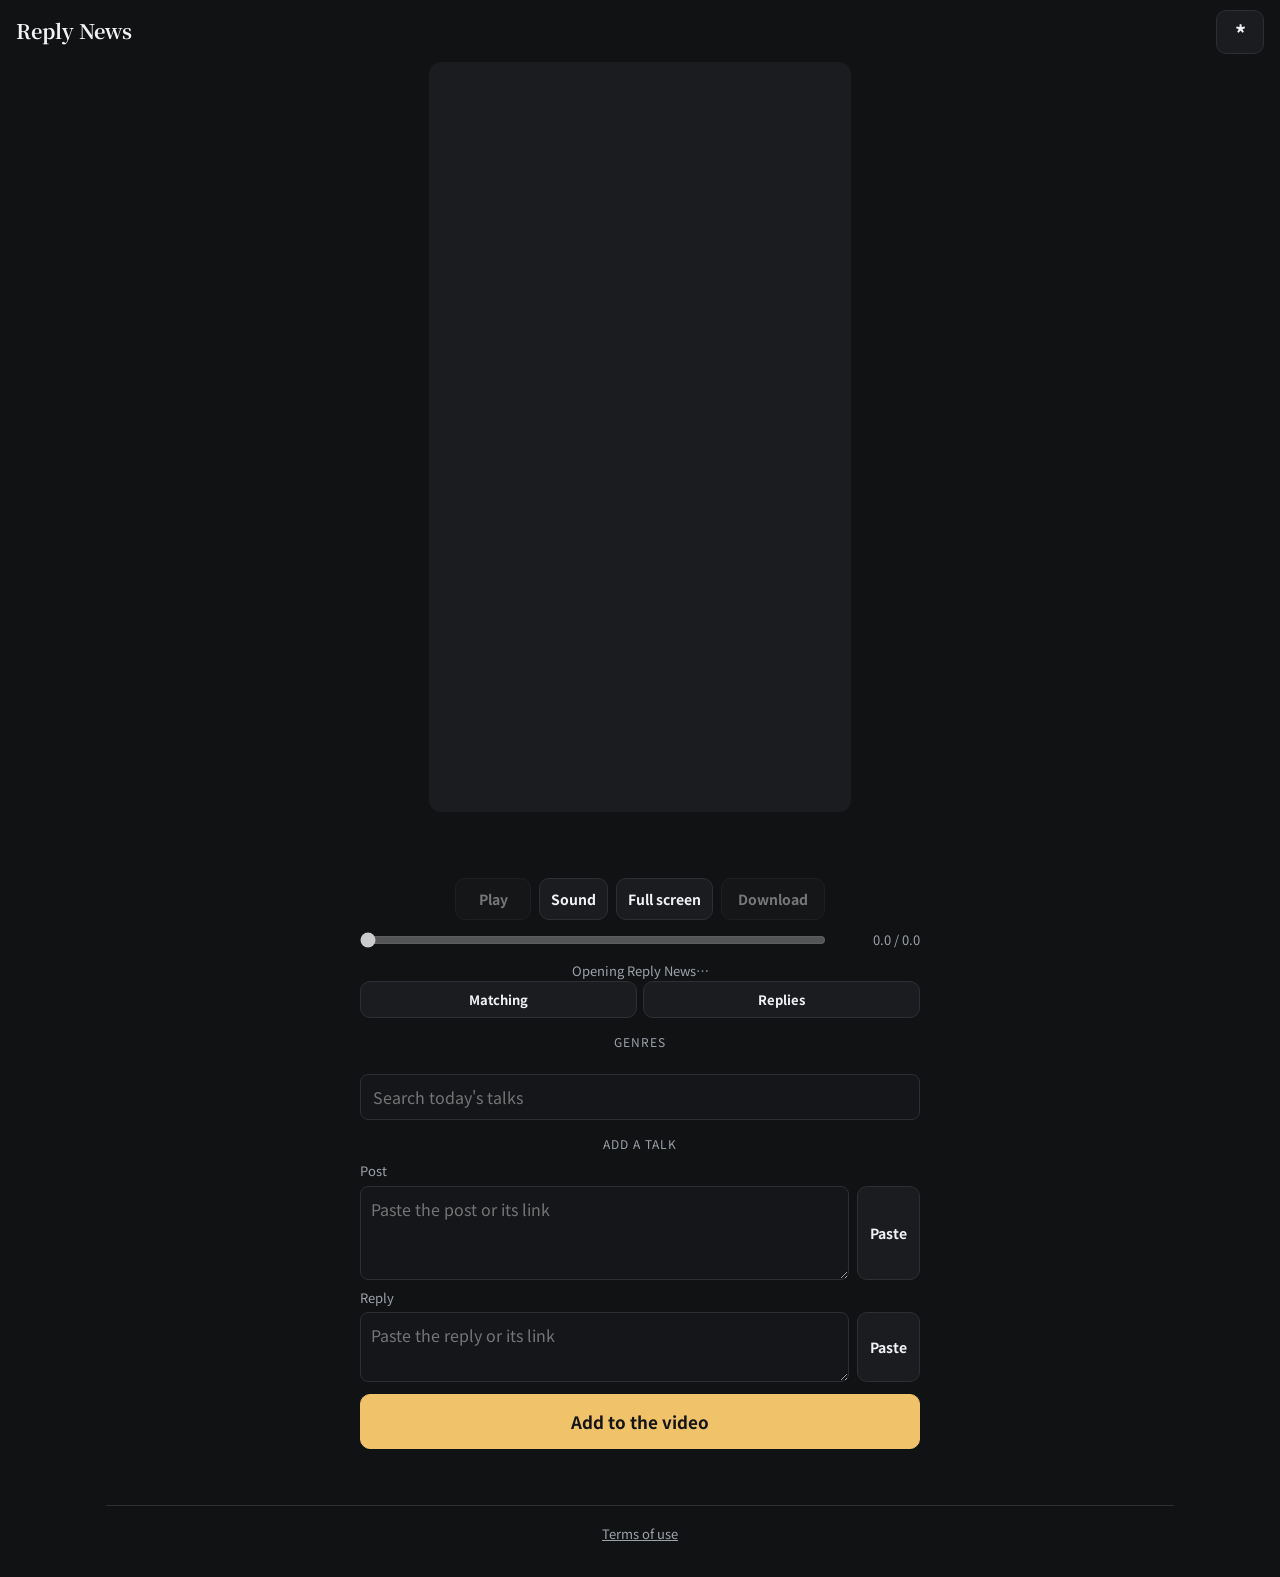
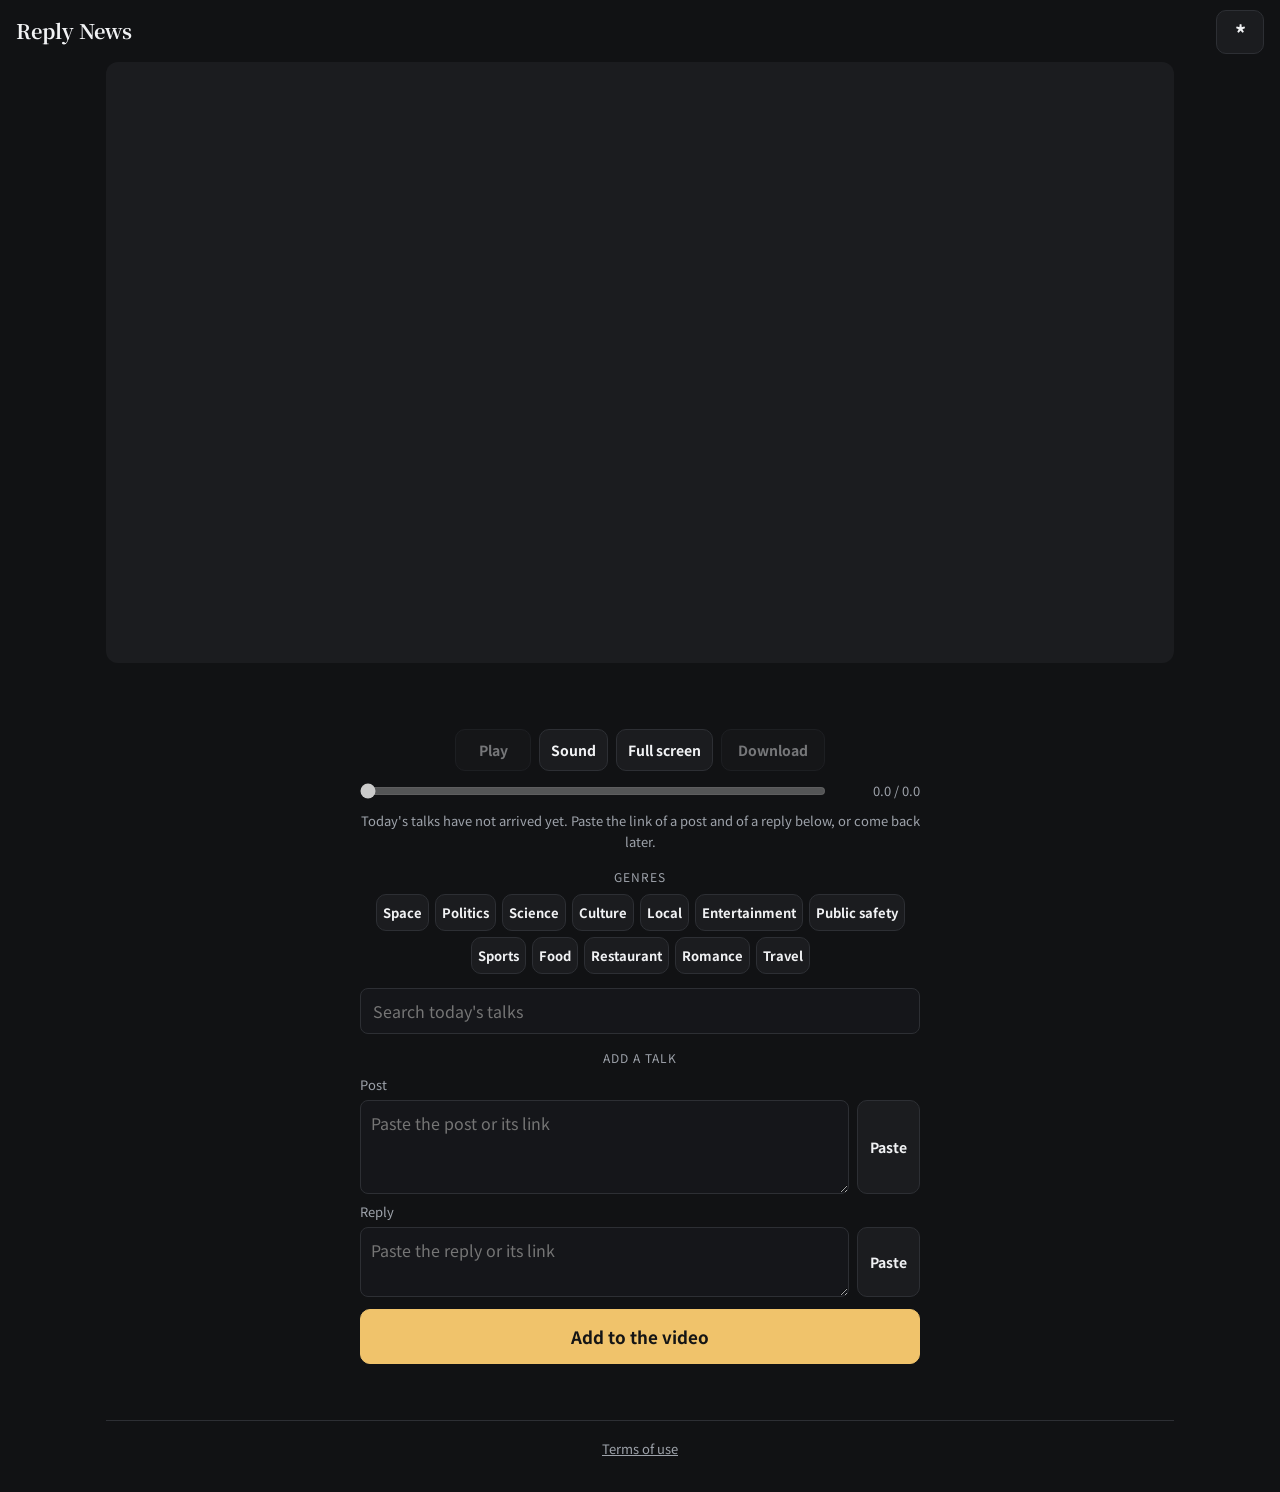
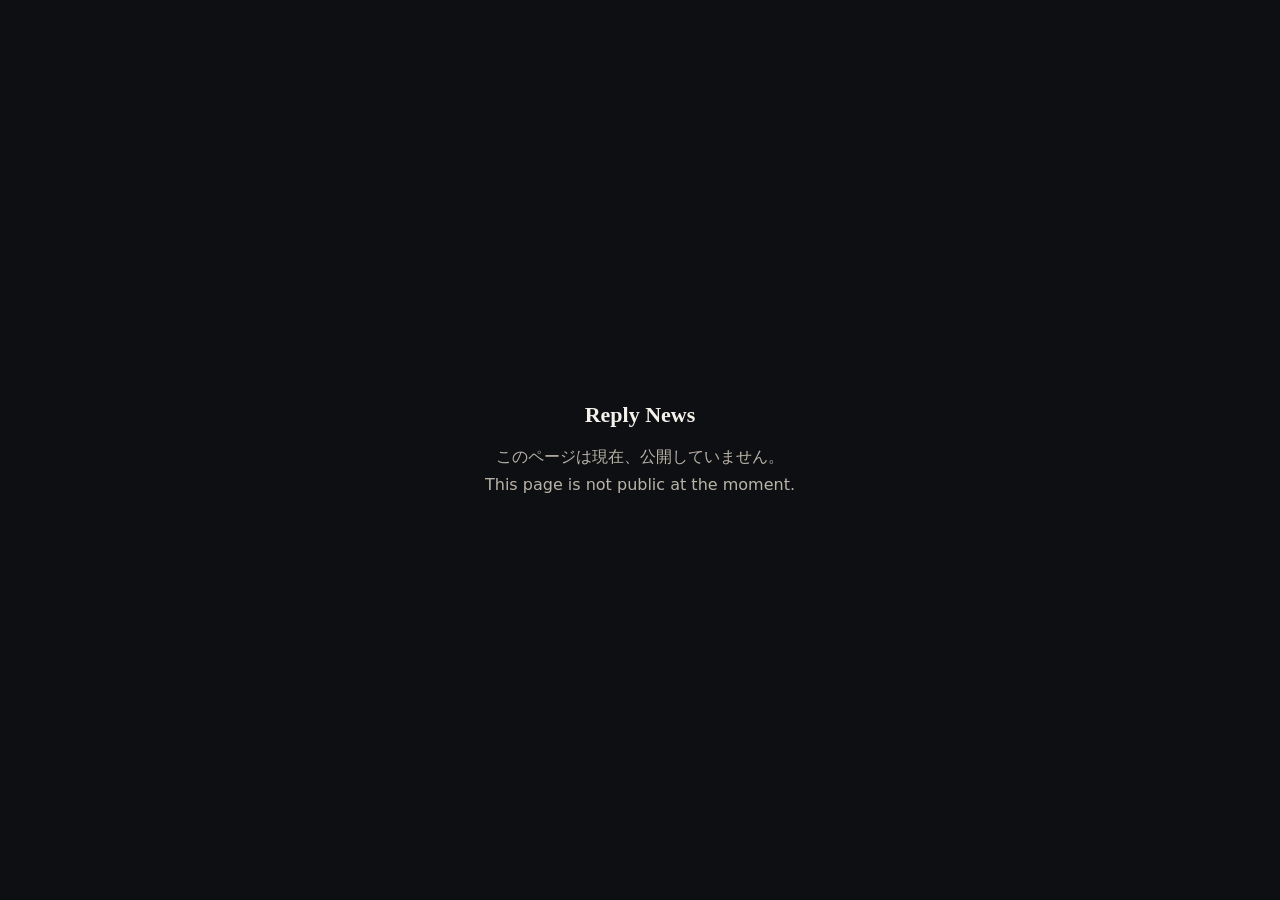
